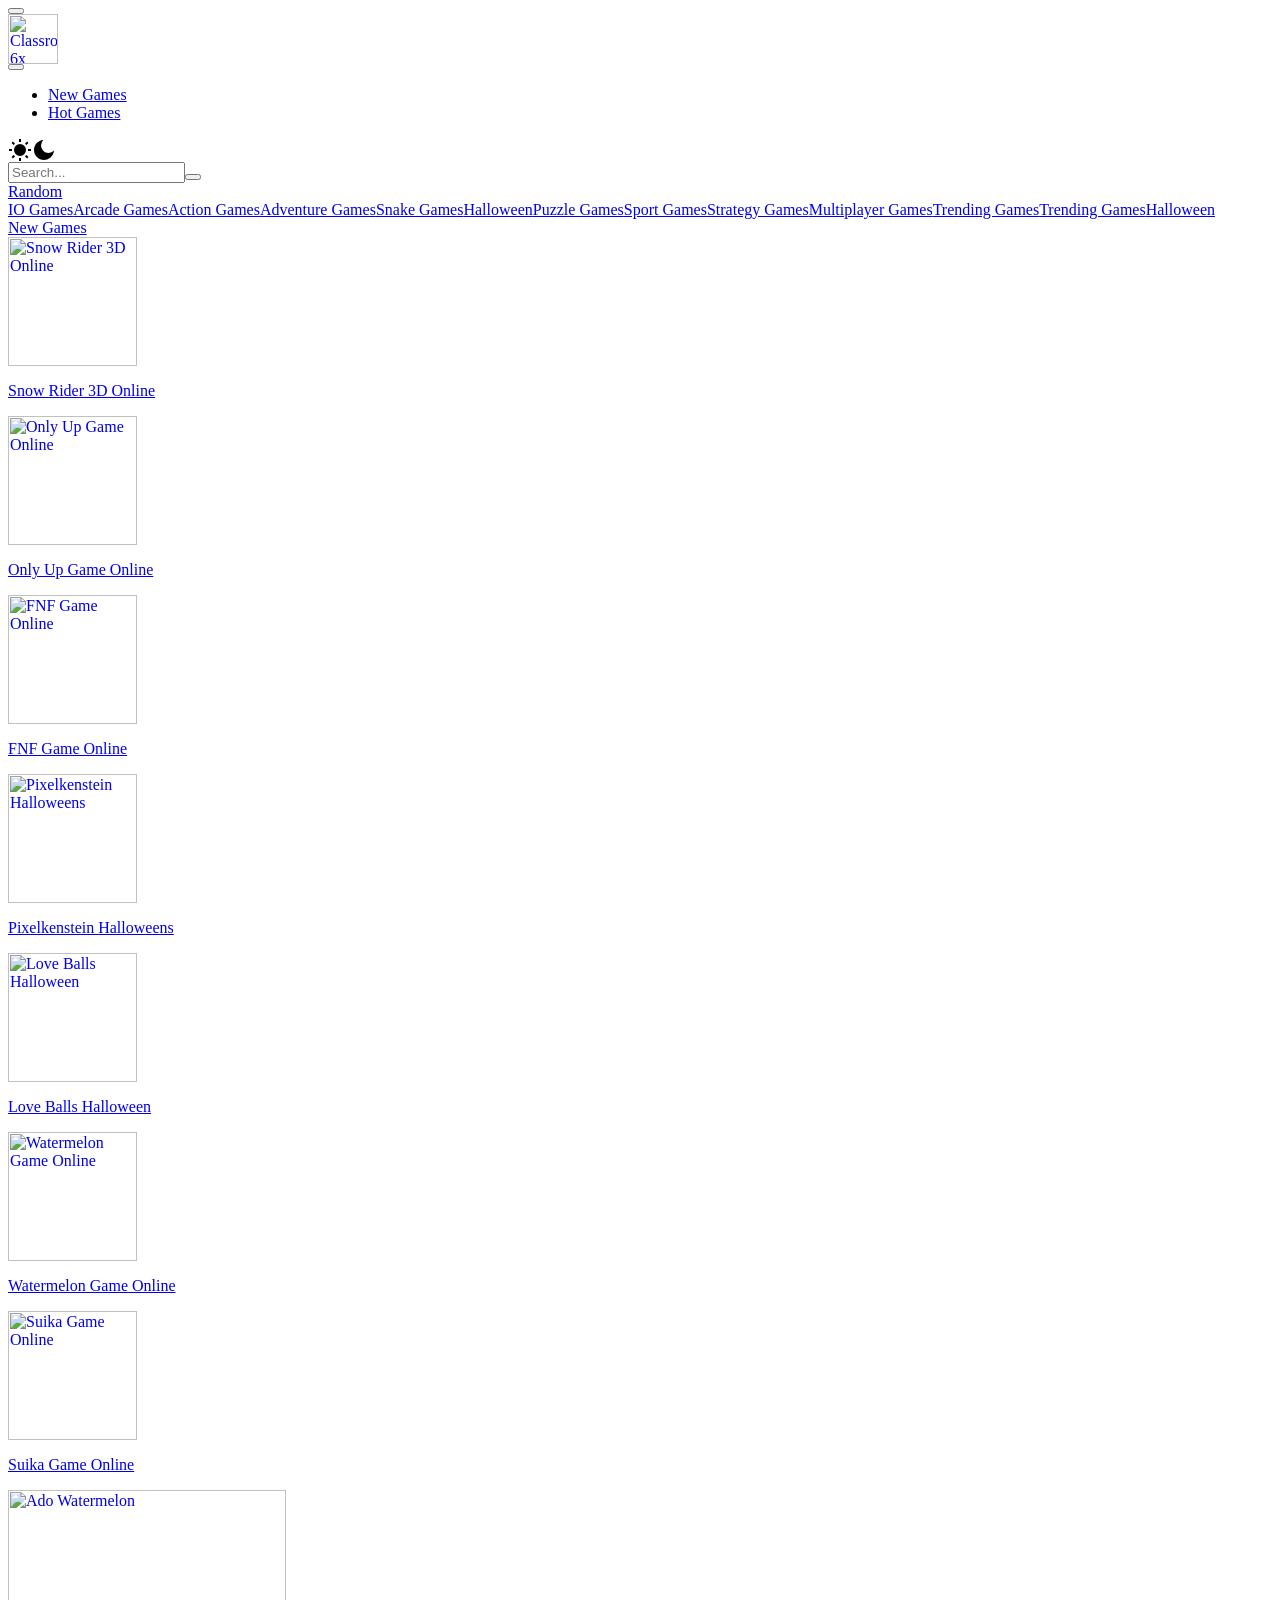
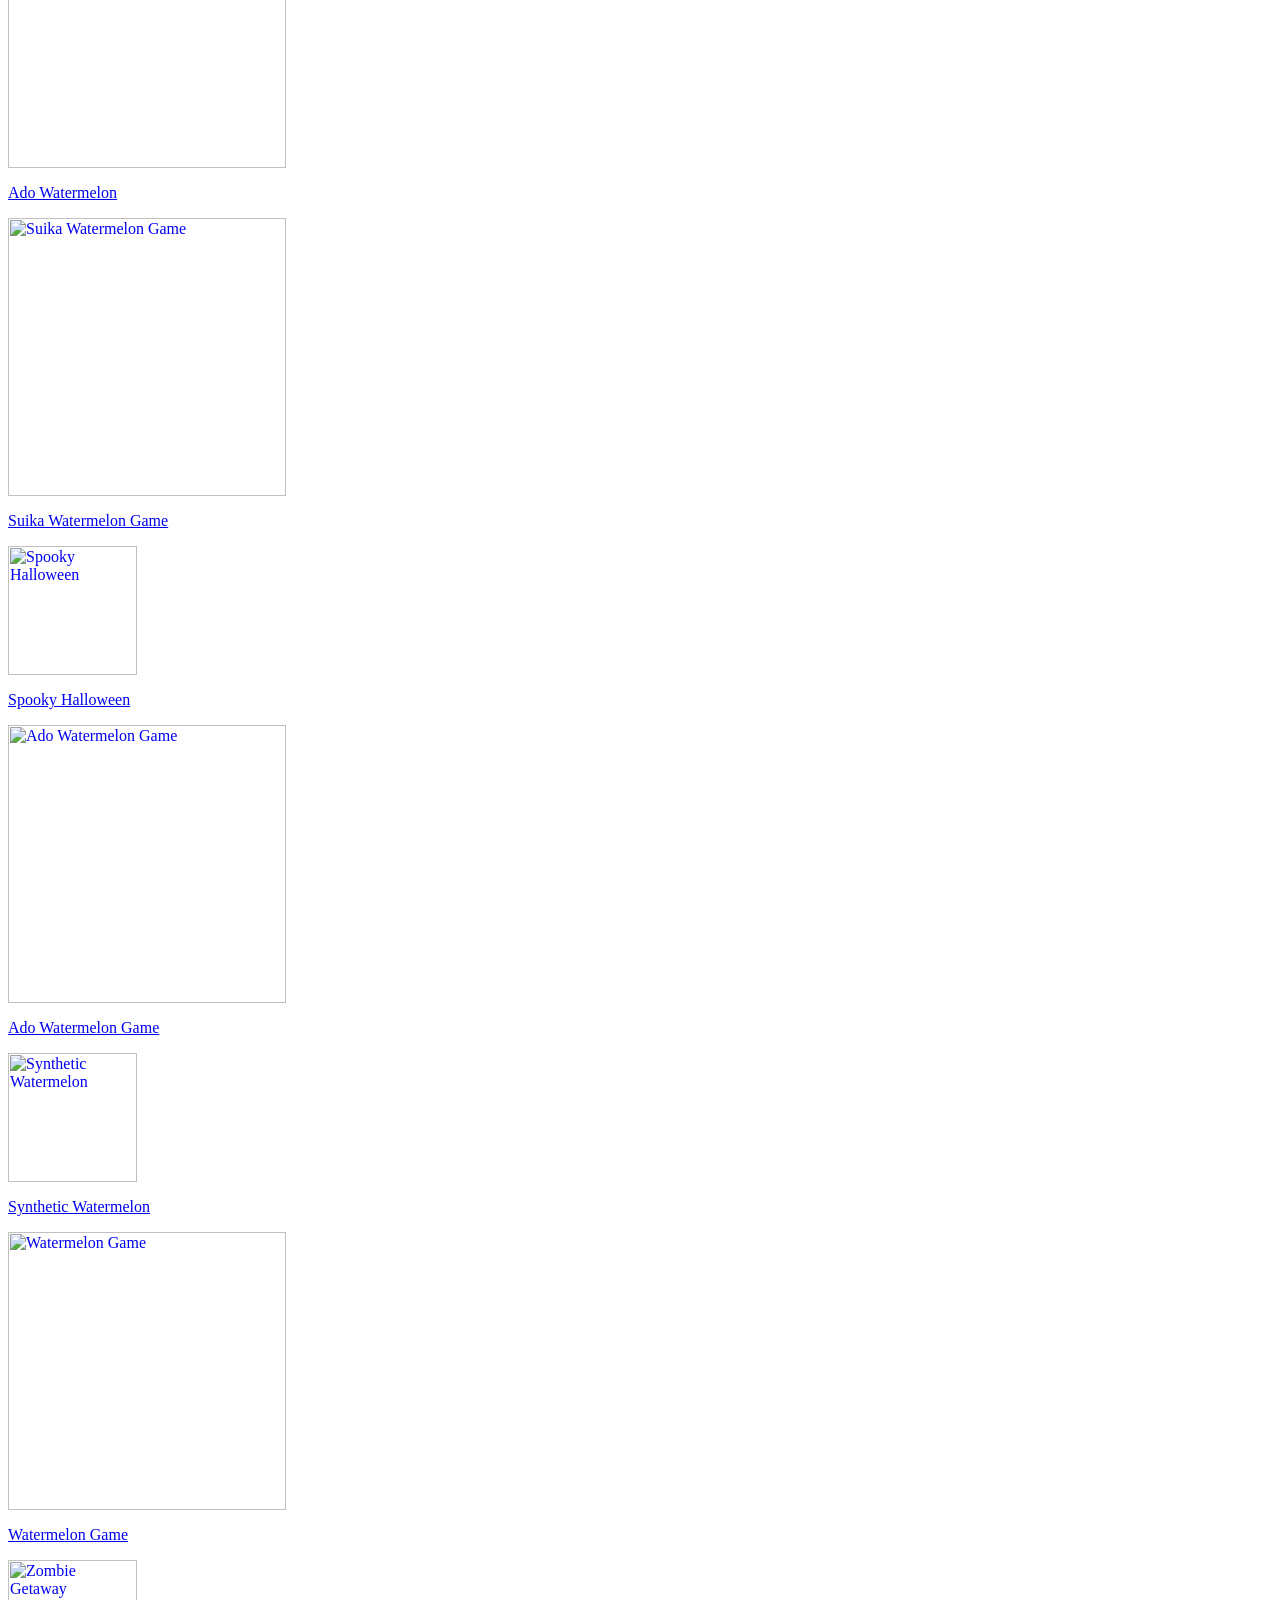
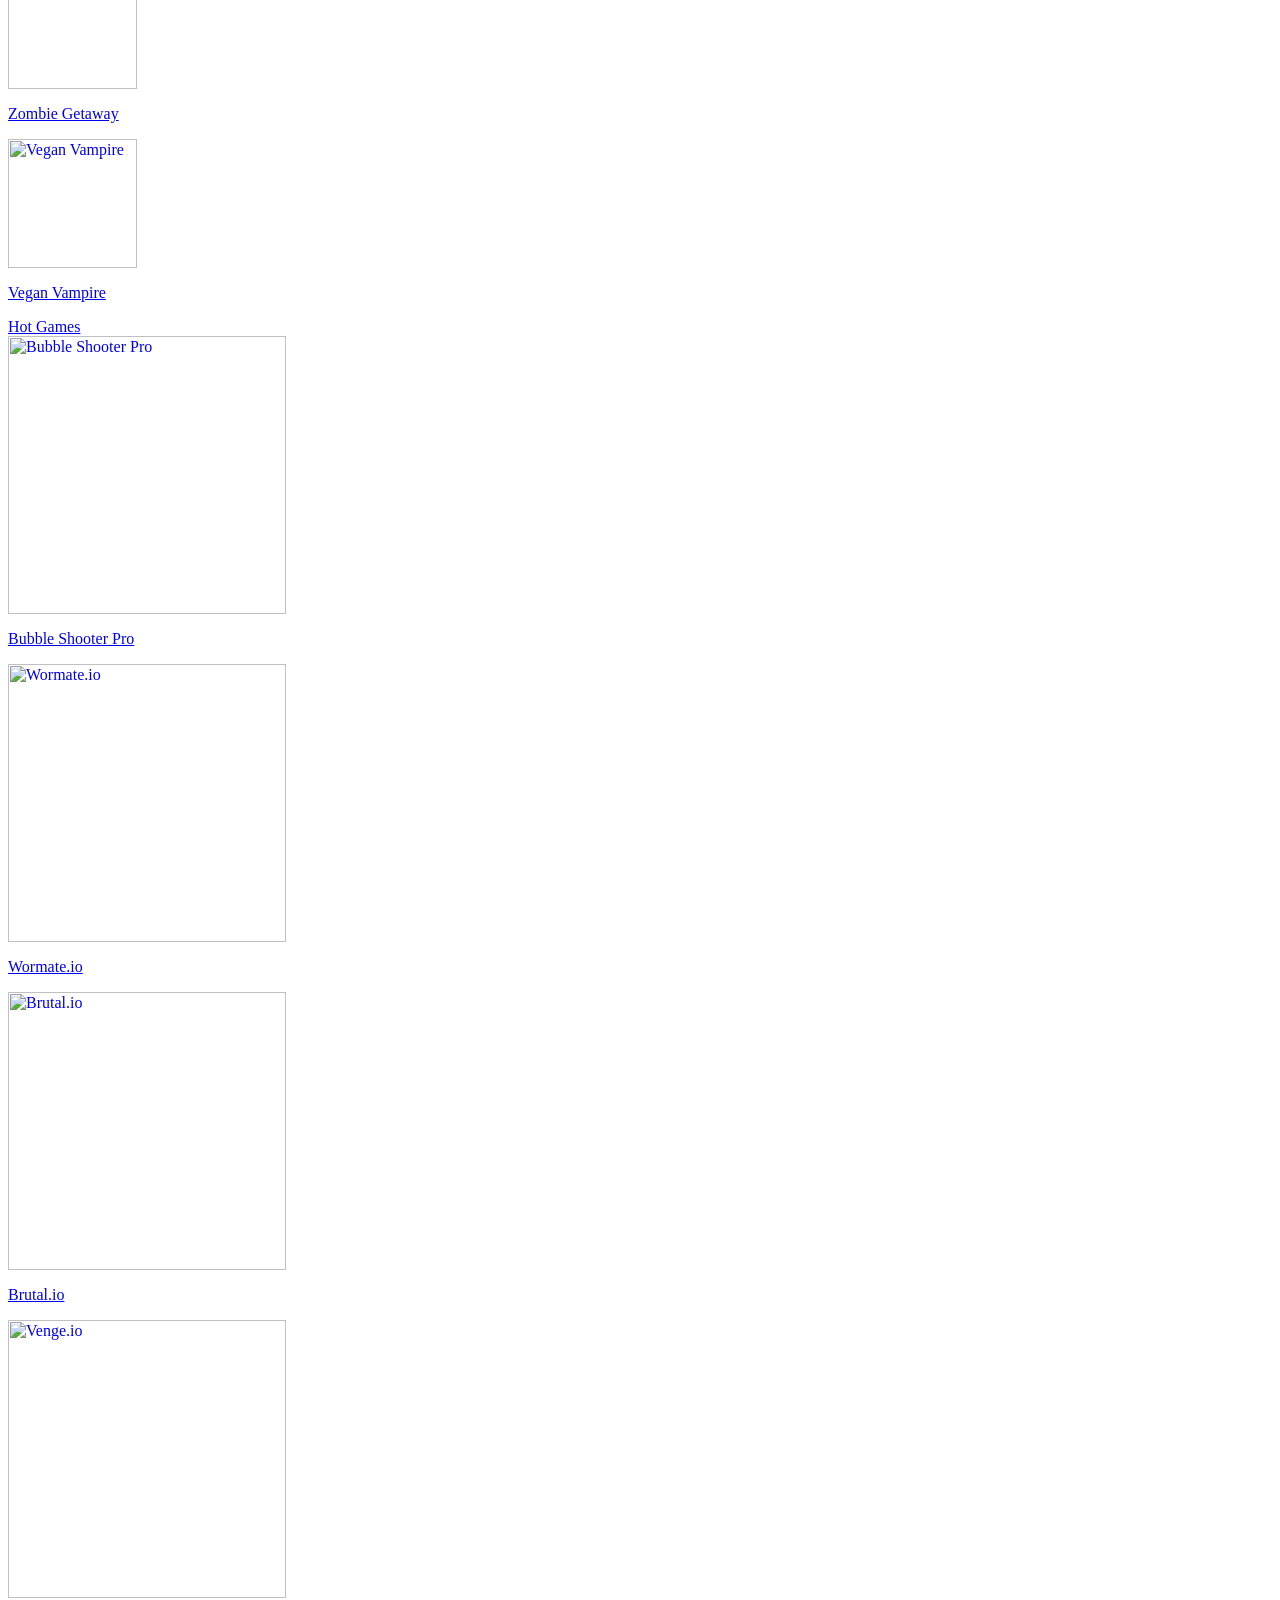
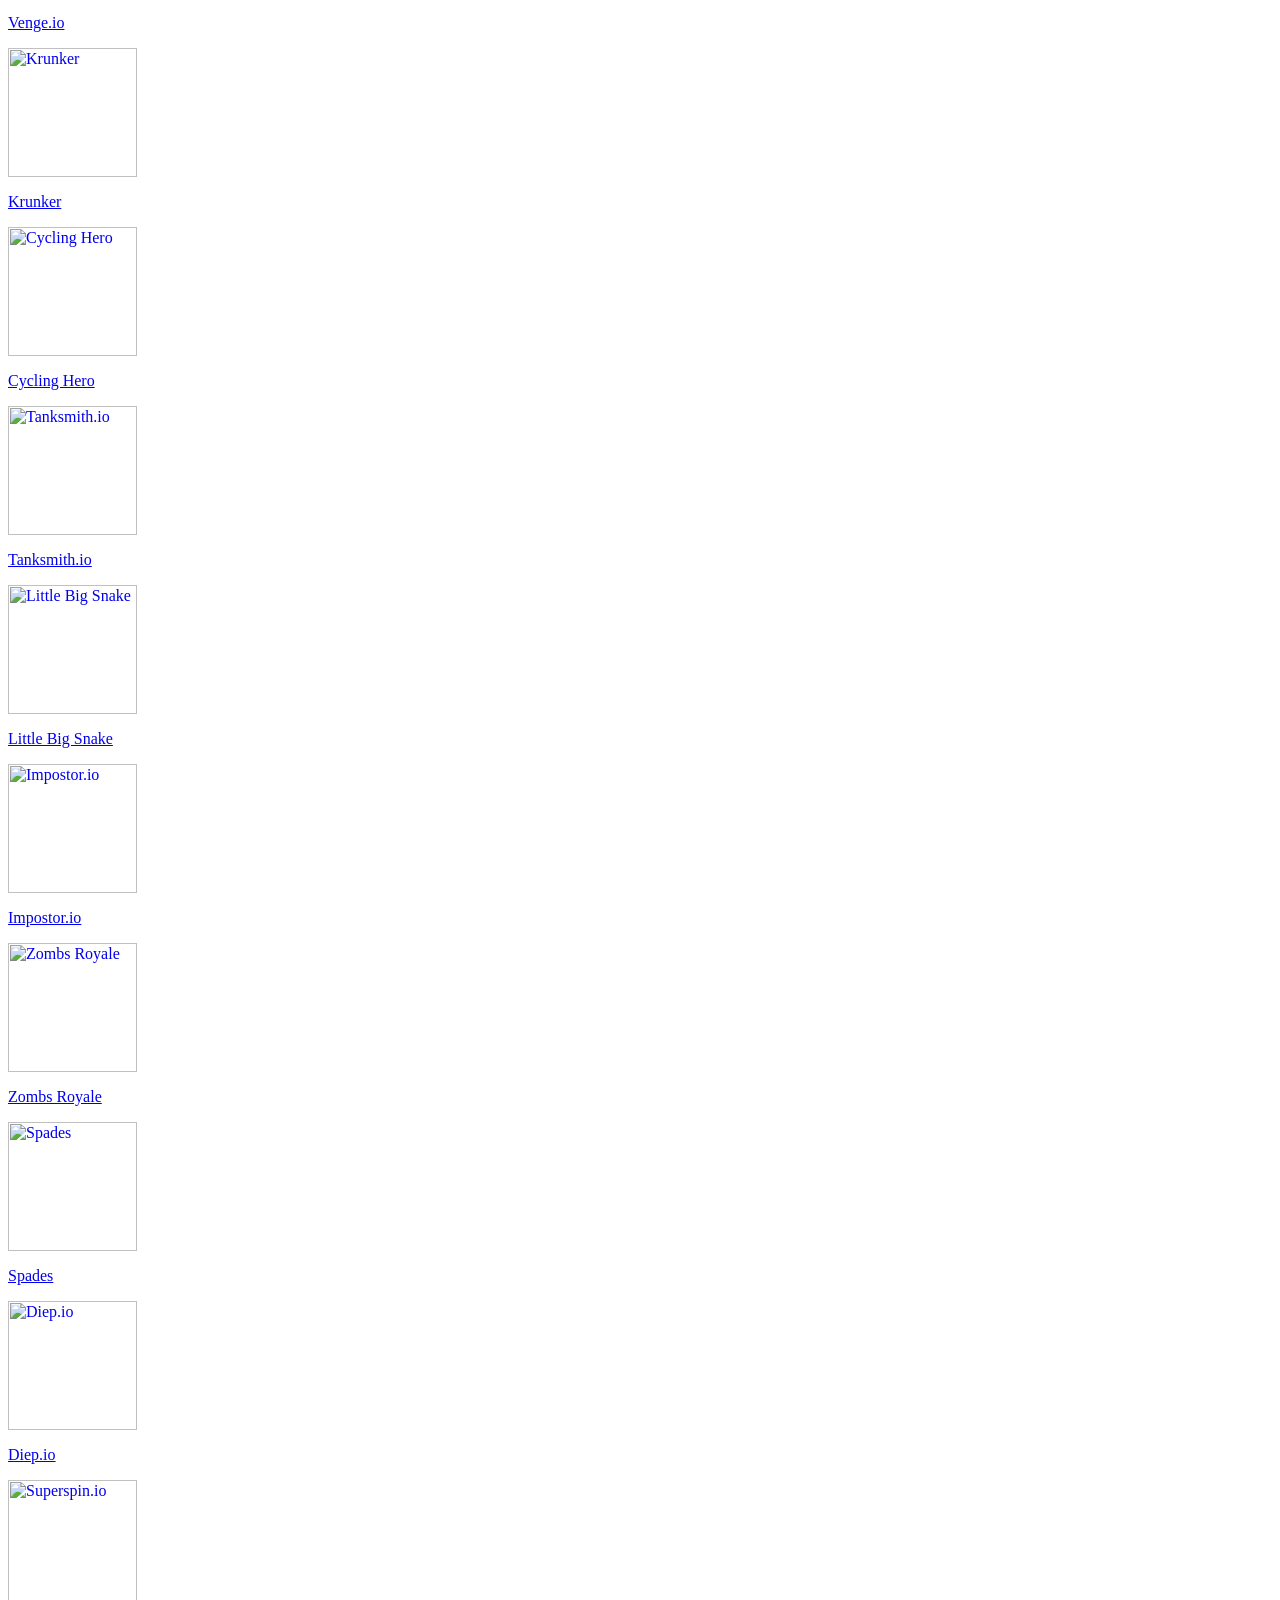
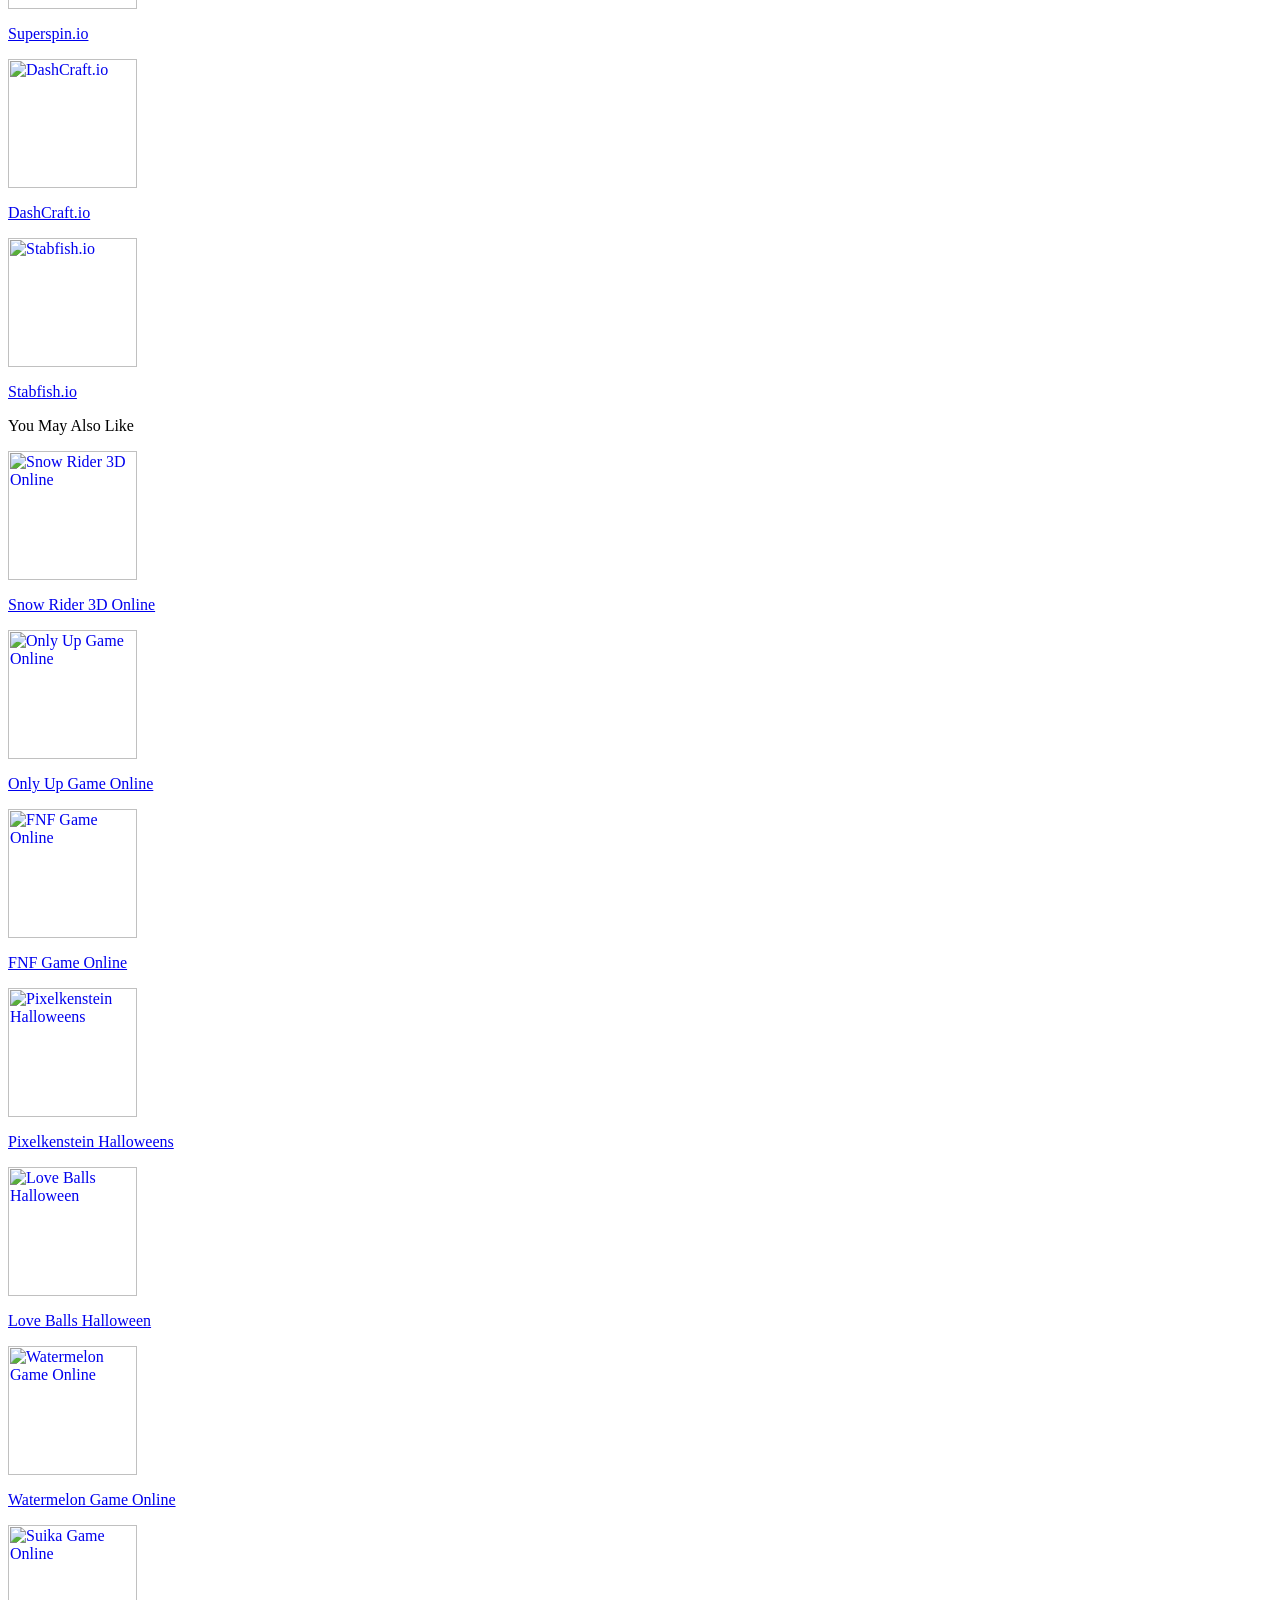
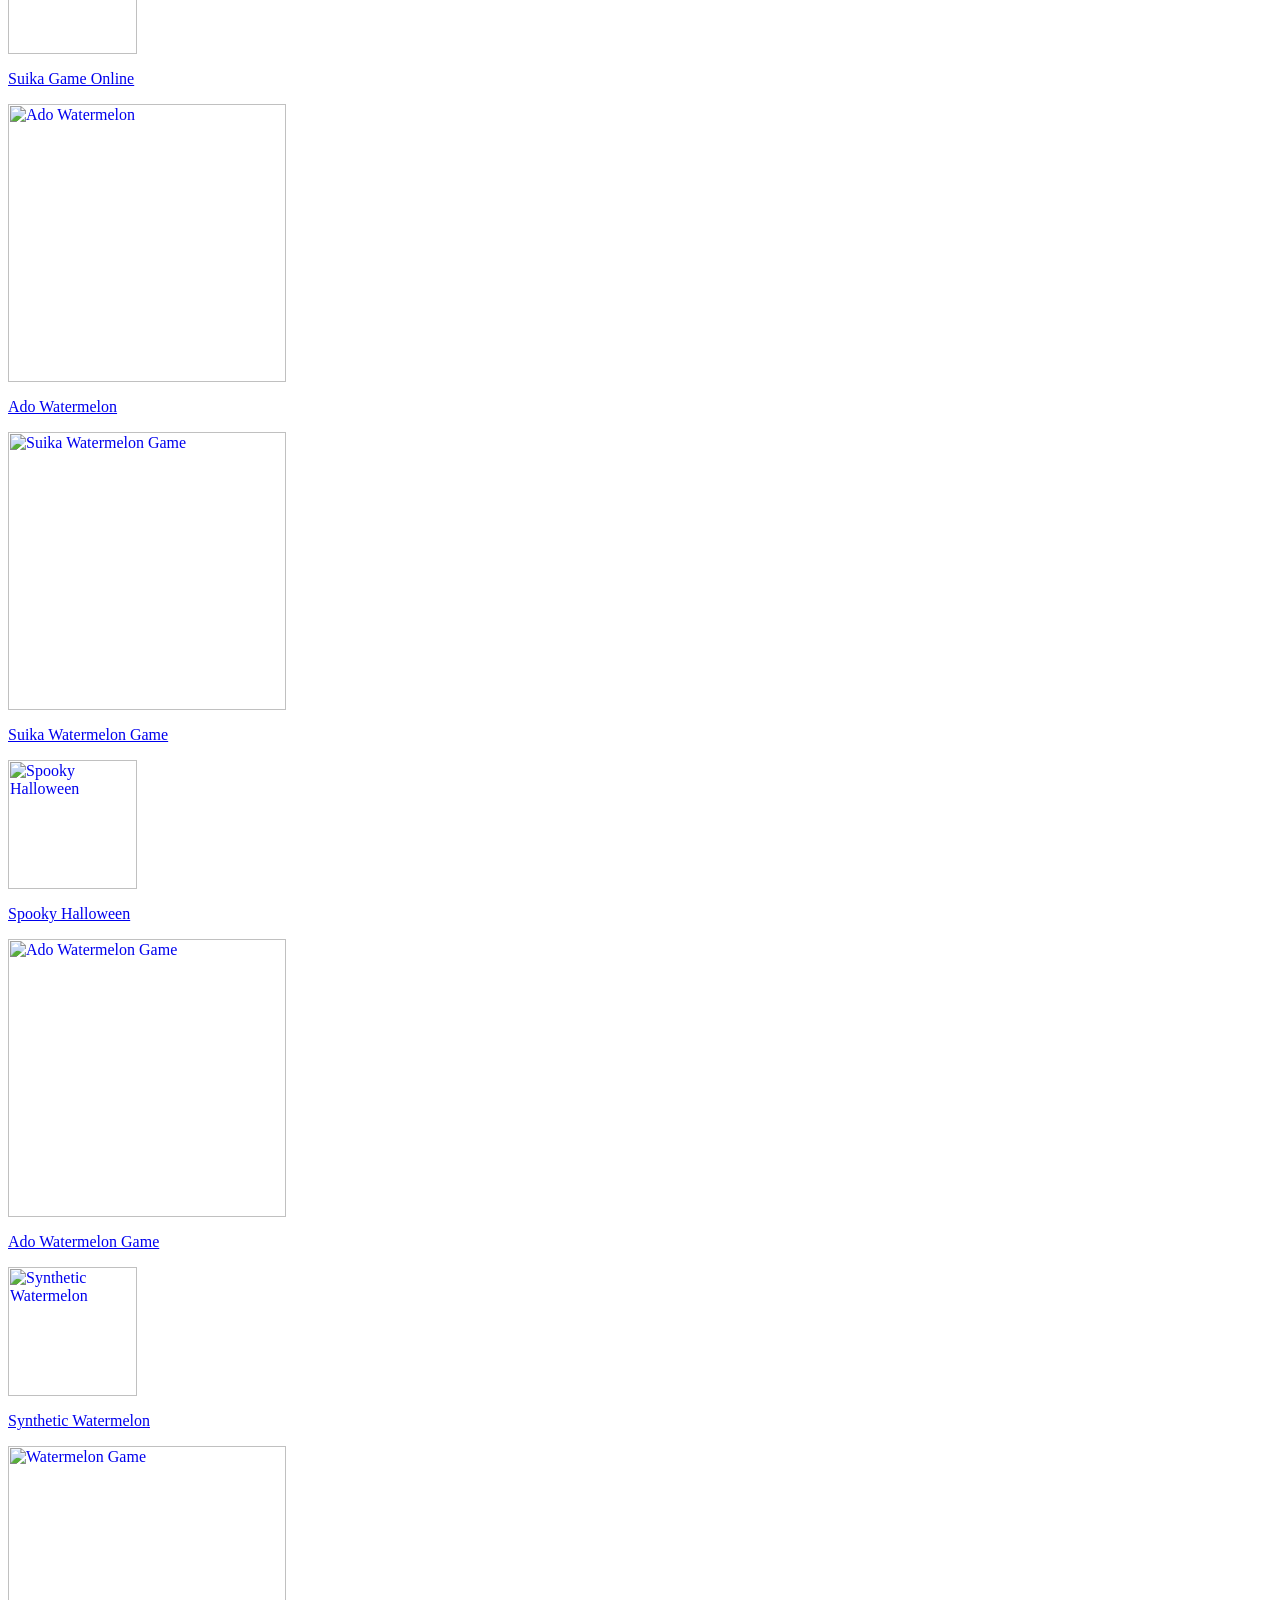
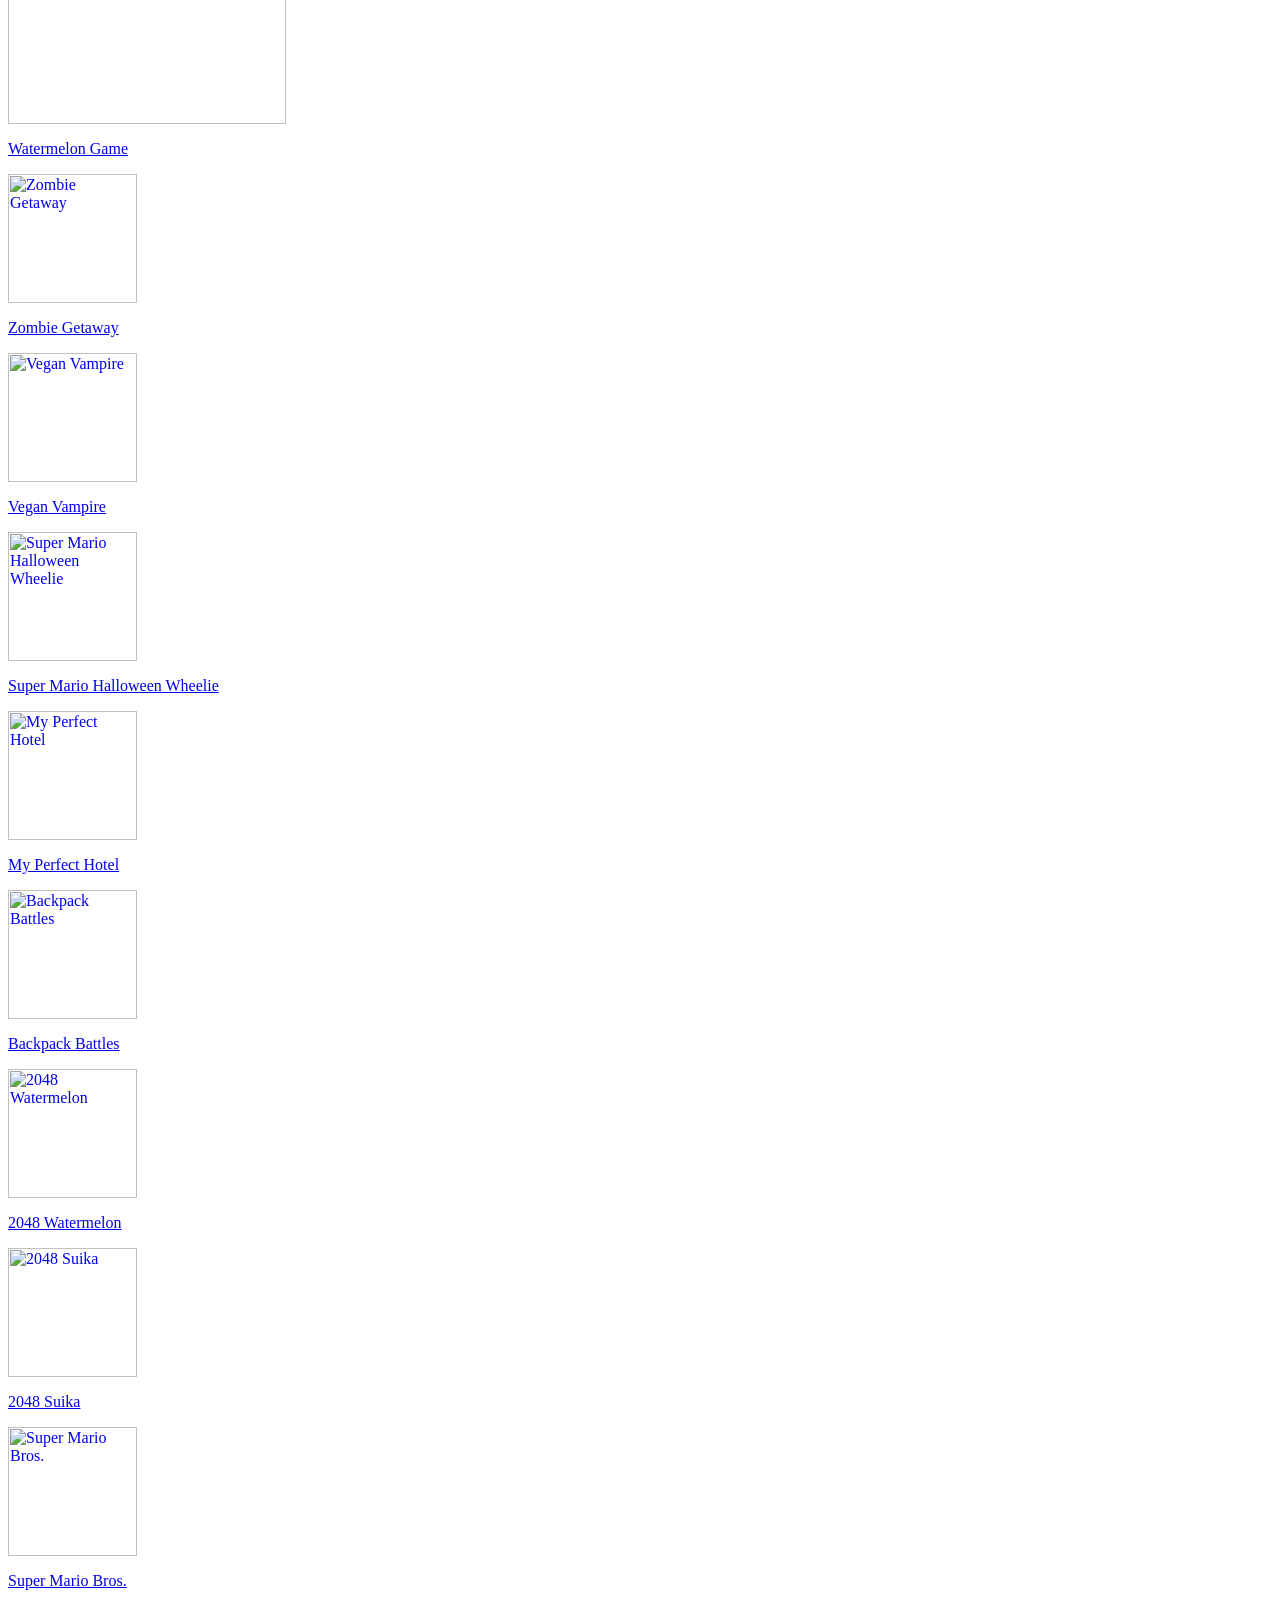
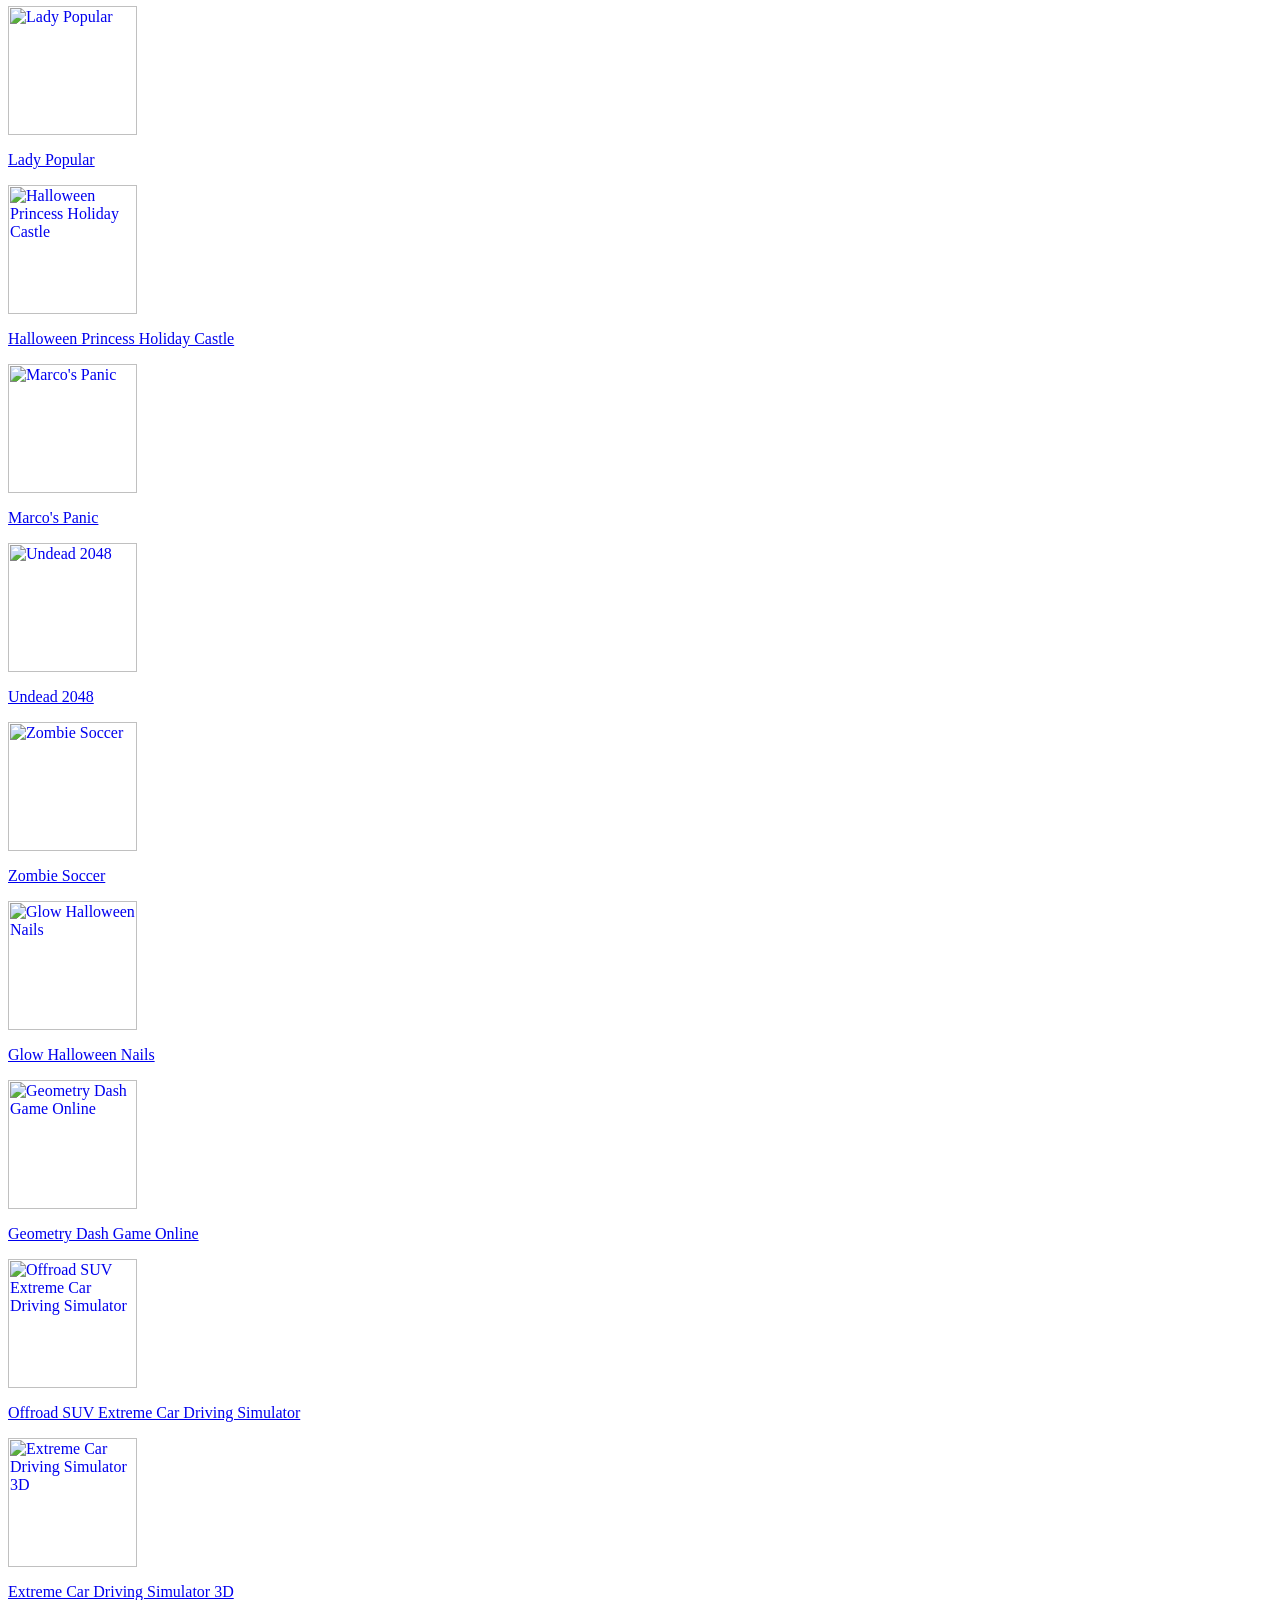
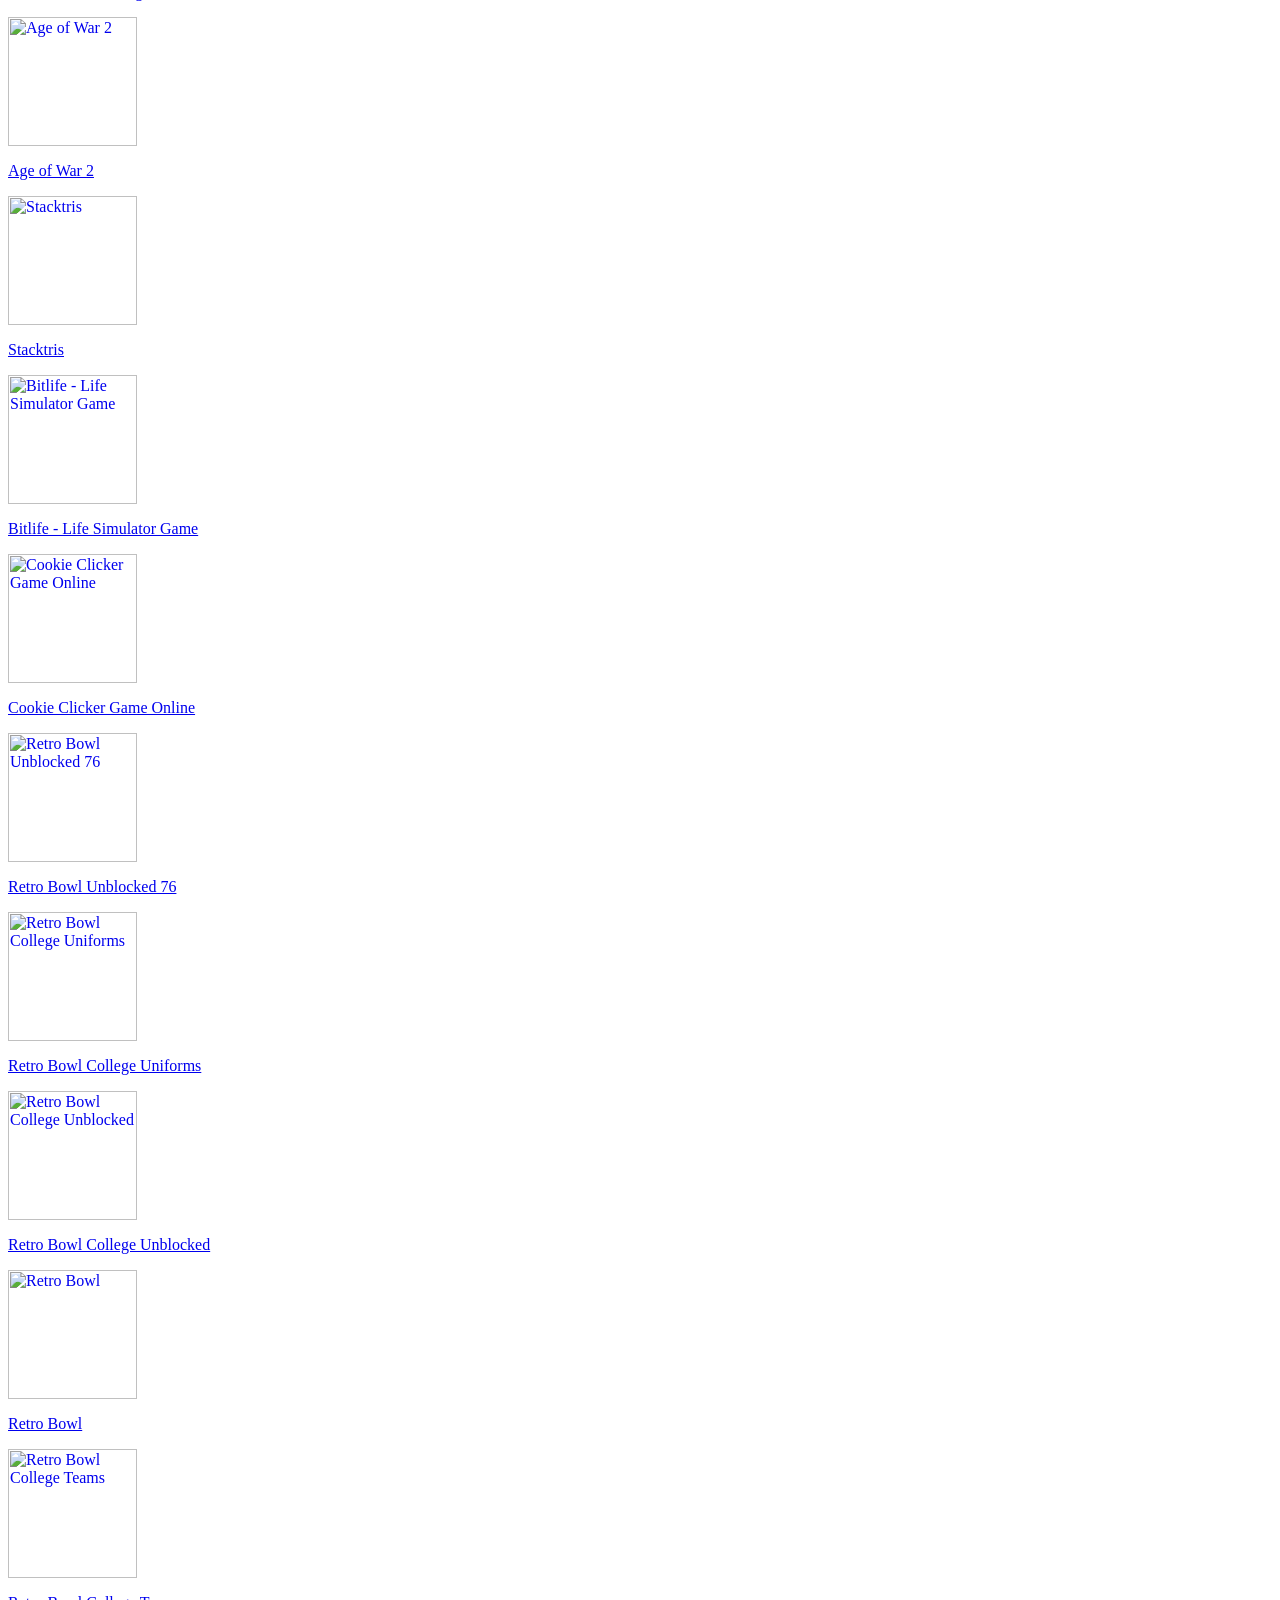
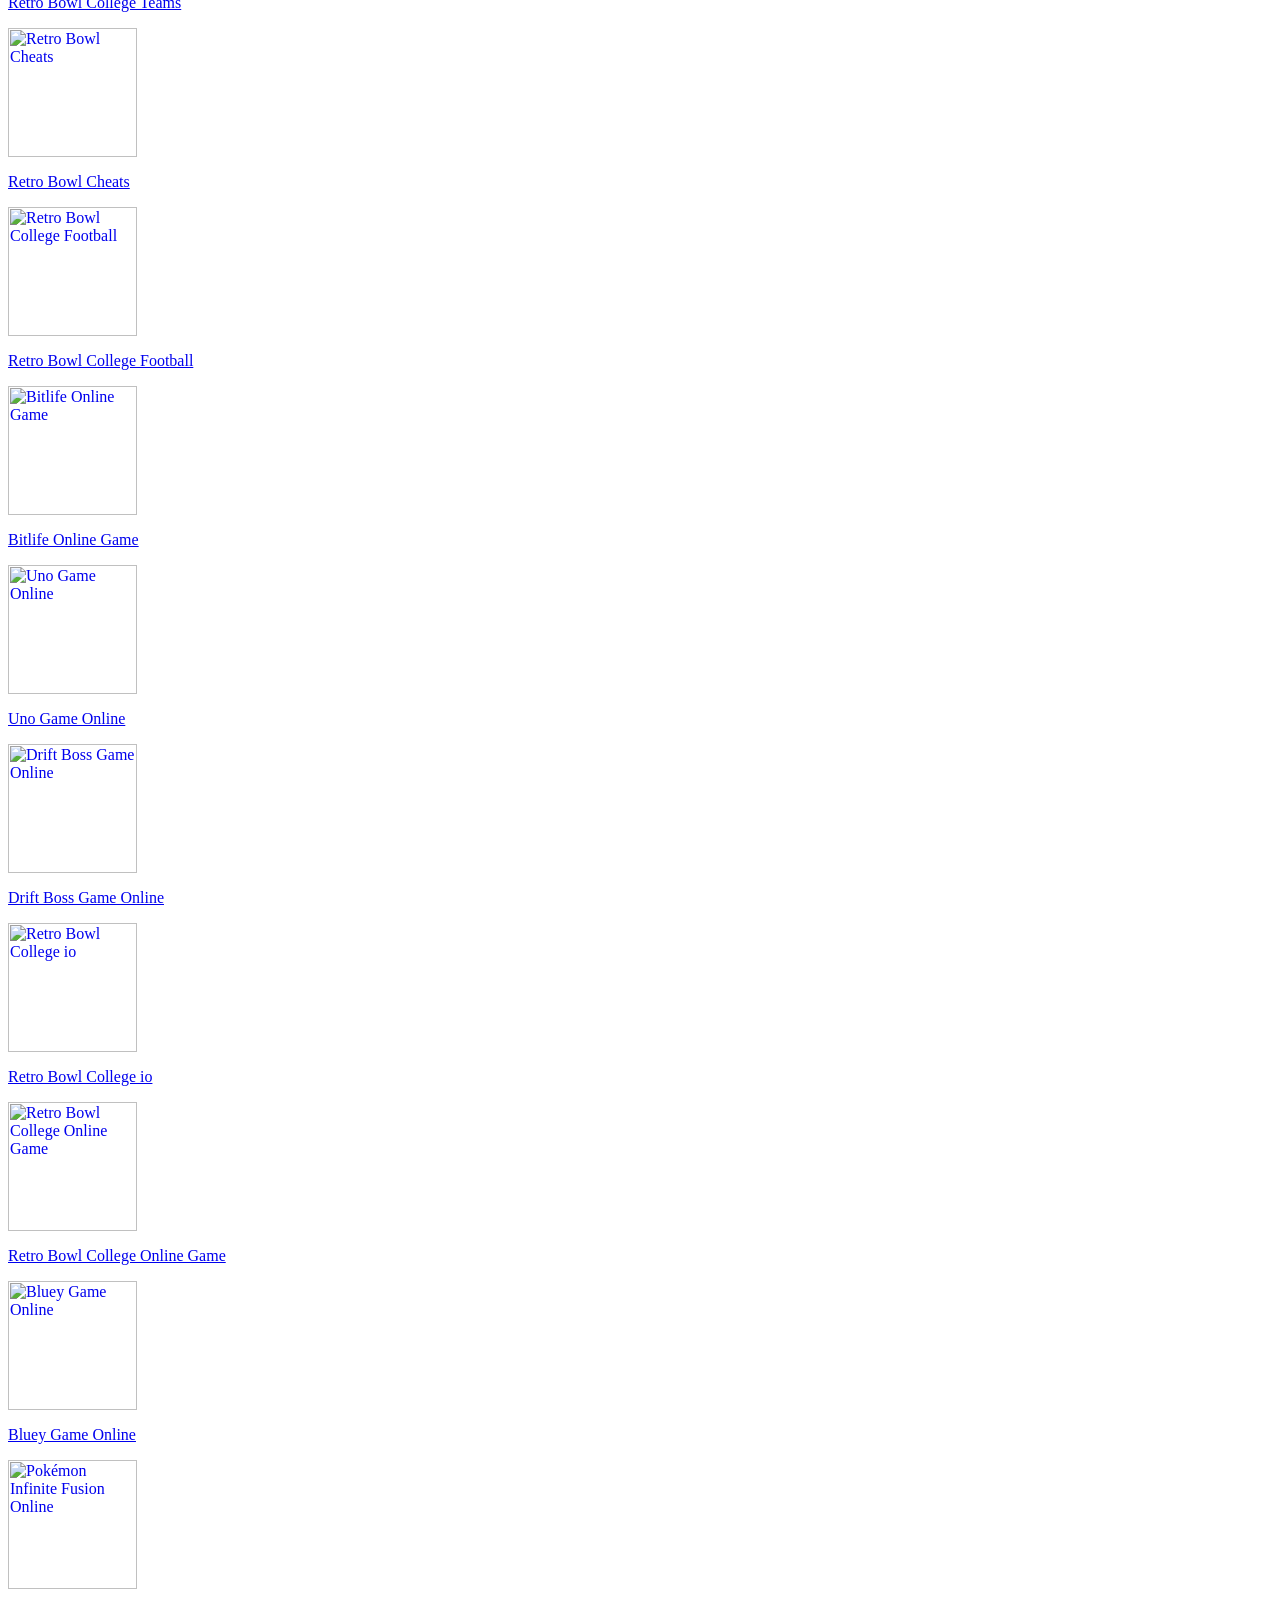
==== index.html @ 07517319 "Create index.html" ====
<html lang="en-US"><head><meta charset="UTF-8"><meta http-equiv="X-UA-Compatible" content="IE=edge"><meta name="viewport" content="width=device-width, initial-scale=1.0, shrink-to-fit=no"><meta name="external" content="true"><meta name="distribution" content="Global"><meta http-equiv="audience" content="General"><link rel="stylesheet" href="/themes/classroom6x.io/rs/css/bootstrap.min.css"><link rel="preconnect" href="https://fonts.googleapis.com"><link rel="preconnect" href="https://fonts.gstatic.com" crossorigin=""><link href="https://fonts.googleapis.com/css2?family=Inter:wght@400;500;600;700&amp;display=swap" rel="stylesheet"><link rel="stylesheet" href="/themes/classroom6x.io/rs/css/main.css"><link rel="stylesheet" href="/themes/classroom6x.io/rs/css/ads.css"><!-- Google Analytics --><!-- Global site tag (gtag.js) - Google Analytics --><script async="" src="https://www.googletagmanager.com/gtag/js?id=G-GLY2EG0PEL"></script><script>window.dataLayer = window.dataLayer || [];
	 function gtag(){dataLayer.push(arguments);}
	 gtag('js', new Date());

	 gtag('config', 'G-GLY2EG0PEL');</script> <script>var domain_url = '';
 let id_game = '';
 let url_game = '';
 let keywords = '';
 let tags_id = '';
 let category_id = '';
 let field_order = '';
 let order_type = '';
 let is_hot = '';
 let is_new = '';
 let slug_home = "";
 let limit = '';
 let oldValue = 'index';</script><!-- Schema Markup Local Bussiness--><script type="application/ld+json">{
 "@context": "https://schema.org",
 "@type": "LocalBusiness",
 "name": "FNAF - FIVE NIGHTS AT FREDDY'S",
 "image": "https://fnafgo.com/fnaf-500x500.png",
 "@id": "",
 "url": "https://fnafgo.com",
 "telephone": "1 202-918-2132",
 "priceRange": "US",
 "address": {
 "@type": "PostalAddress",
 "streetAddress": "12283 Thomas Lane",
 "addressLocality": "Yucaipa",
 "addressRegion": "CA",
 "postalCode": "92399",
 "addressCountry": "US"
 },
 "openingHoursSpecification": {
 "@type": "OpeningHoursSpecification",
 "dayOfWeek": [
 "Monday",
 "Tuesday",
 "Wednesday",
 "Thursday",
 "Friday",
 "Saturday",
 "Sunday"
 ],
 "opens": "00:00",
 "closes": "23:59"
 }
 }</script><!-- Schema Markup Organization--><script type="application/ld+json">{
 "@context": "https://schema.org",
 "@type": "ResearchProject",
 "name": "Fnaf - Five Nights at Freddy's",
 "alternateName": "fnaf",
 "url": "https://fnafgo.com",
 "logo": "https://fnafgo.com/fnaf-500x500.png",
 "sameAs": [
 "https://www.facebook.com/fnafgocom",
 "https://twitter.com/fnafgocom",
 "https://www.youtube.com/channel/UCRZqhDeqQRUUSHymocqKDaQ",
 "https://www.linkedin.com/in/fnafgocom/",
 "https://www.pinterest.com/fnafgocom/",
 "https://soundcloud.com/fnafgo",
 "https://www.tumblr.com/fnafgo",
 "https://github.com/fnafgo",
 "https://fnafgo.com"
 ]
 }</script></head><body class="scroll null" data-new-gr-c-s-check-loaded="14.1135.0" data-gr-ext-installed="" cz-shortcut-listen="true"><div class="content"><!-- header --><!-- <header class="header"> --><header class="header fixed"><div class="container-fluid"><div class="header__content"><!-- btn --><button class="header__btn" type="button" aria-label="header__nav"><svg viewBox="0 0 24 24" fill="none" xmlns="http://www.w3.org/2000/svg"><path fill-rule="evenodd" clip-rule="evenodd" d="M4 5C3.44772 5 3 5.44772 3 6C3 6.55228 3.44772 7 4 7H20C20.5523 7 21 6.55228 21 6C21 5.44772 20.5523 5 20 5H4ZM3 12C3 11.4477 3.44772 11 4 11H20C20.5523 11 21 11.4477 21 12C21 12.5523 20.5523 13 20 13H4C3.44772 13 3 12.5523 3 12ZM3 18C3 17.4477 3.44772 17 4 17H20C20.5523 17 21 17.4477 21 18C21 18.5523 20.5523 19 20 19H4C3.44772 19 3 18.5523 3 18Z"></path></svg></button><!-- logo --><div class="header__logo--wrap"><a href="/" class="header__logo" title="Classroom 6x"><img src="/upload/cache/upload/imgs/options/classroom6x.io-logo-hx50.png" width="" height="50" title="Classroom 6x" alt="Classroom 6x"></a><!-- tagline --><!-- <span class="header__tagline">Have <br>Funy</span> --></div><!-- btn --><button class="header__btn header__btn2" type="button" aria-label="header__nav"><svg viewBox="0 0 1024 1024" xmlns="http://www.w3.org/2000/svg"><path d="m795.904 750.72 124.992 124.928a32 32 0 0 1-45.248 45.248L750.656 795.904a416 416 0 1 1 45.248-45.248zM480 832a352 352 0 1 0 0-704 352 352 0 0 0 0 704z"></path></svg></button><!-- navigation --><!-- <div class="nav-right header__nav" id="header__nav"> --><div class="nav-right"><ul class="header__nav"><li><a href="/new-games" title="New Games">New Games</a></li><li><a href="/hot-games" title="Hot Games">Hot Games</a></li>
</ul><div class="dark_mode"><div class="dark_item"><span class="light-on"><svg class="icon-color" xmlns="http://www.w3.org/2000/svg" viewBox="0 0 24 24" width="24" height="24"><path fill="none" d="M0 0h24v24H0z"></path><path d="M12 18a6 6 0 1 1 0-12 6 6 0 0 1 0 12zM11 1h2v3h-2V1zm0 19h2v3h-2v-3zM3.515 4.929l1.414-1.414L7.05 5.636 5.636 7.05 3.515 4.93zM16.95 18.364l1.414-1.414 2.121 2.121-1.414 1.414-2.121-2.121zm2.121-14.85l1.414 1.415-2.121 2.121-1.414-1.414 2.121-2.121zM5.636 16.95l1.414 1.414-2.121 2.121-1.414-1.414 2.121-2.121zM23 11v2h-3v-2h3zM4 11v2H1v-2h3z"></path></svg></span><span class="light-off"><svg class="icon-color" xmlns="http://www.w3.org/2000/svg" viewBox="0 0 24 24" width="24" height="24"><path fill="none" d="M0 0h24v24H0z"></path><path d="M11.38 2.019a7.5 7.5 0 1 0 10.6 10.6C21.662 17.854 17.316 22 12.001 22 6.477 22 2 17.523 2 12c0-5.315 4.146-9.661 9.38-9.981z"></path></svg></span></div></div><div class="filter__search"><input class="search-term myInput" type="text" value="" placeholder="Search..." autocomplete="off"><button class="search-btn" type="submit" aria-label="Search"><svg xmlns="http://www.w3.org/2000/svg" viewBox="0 0 24 24"><path d="M21.71,20.29,18,16.61A9,9,0,1,0,16.61,18l3.68,3.68a1,1,0,0,0,1.42,0A1,1,0,0,0,21.71,20.29ZM11,18a7,7,0,1,1,7-7A7,7,0,0,1,11,18Z"></path></svg></button></div></div><!-- end navigation --></div></div></header><script>// Đặt giá trị của mục lưu trữ cục bộ được chỉ định: = hàm setLocalStorage(viết bên js)
	// key và value sẽ nhận giá trị được truyền vào ở bên js khi click nút nó chạy hàm: setLocalStorage("theme_mode", "lightmode");
	function setLocalStorage(key, value) {
		localStorage.setItem(key, value);
	}

	function getLocalStorage(key) {
		return localStorage.getItem(key);

	}
	// function removeLocalStorage(key) {
	// localStorage.removeItem(key);
	// }

	// kiểm tra giá trị đã lưu của theme: xử lý trước khi load lại trang so sánh với lần dùng cuối cùng
	// đặt biến theme_mode= hàm lấy getLocalStorage theo key(bên js key: theme_mode)
	// Mỗi khi load trang truy vấn thẻ <body> gọi ra attr là class của <body> và thêm class = biến: let theme_mode(==value == lightmode / darkmode == tên class(bên js đặt rồi))
	// kiểm tra tồn tại value đó và nó đang là gì
	// nếu bằng bằng(đang) là lightmode thì cho nút light-on ẩn đi + hiện nút light-off hiện lên
	// cuối cùng cho gọi hàm ra cho chạy hàm 
	function checkValueOfThemeMode() {
		let theme_mode = getLocalStorage('theme_mode'); // trả về là value == lightmode / darkmode == tên class(bên js đặt rồi)
		document.querySelector('body').classList.add(theme_mode);
		if (theme_mode && theme_mode == "lightmode") {
			document.querySelector('.light-on').setAttribute("style", "display: none");
			document.querySelector('.light-off').setAttribute("style", "display:flex!important");
		}
	}
	checkValueOfThemeMode();</script><!-- blog --><section class="section section--first"><div class="container-fluid"><!-- =============================== is_home ================================ --><div class="category-list mb-4"><a class="category-item" href="/random" title="random">Random</a><div class="mx-4"></div><a class="category-item" href="/games/io-games" title="IO Games">IO Games</a><a class="category-item" href="/games/arcade-games" title="Arcade Games">Arcade Games</a><a class="category-item" href="/games/action-games" title="Action Games">Action Games</a><a class="category-item" href="/games/adventure-games" title="Adventure Games">Adventure Games</a><a class="category-item" href="/games/snake-games" title="Snake Games">Snake Games</a><a class="category-item" href="/games/halloween" title="Halloween">Halloween</a><a class="category-item" href="/games/puzzle-games" title="Puzzle Games">Puzzle Games</a><a class="category-item" href="/games/sport-games" title="Sport Games">Sport Games</a><a class="category-item" href="/games/strategy-games" title="Strategy Games">Strategy Games</a><a class="category-item" href="/games/multiplayer-games" title="Multiplayer Games">Multiplayer Games</a><a class="category-item" href="/games/trending-games" title="Trending Games">Trending Games</a><a class="category-item" href="/games/trending-games-0" title="Trending Games">Trending Games</a><a class="category-item" href="/games/halloween-0" title="Halloween">Halloween</a></div><div class="row mb-32"><a class="mb-3 fs-4 link-title" href="/new-games" title="new-games">New Games</a><div><div class="card-masonry"><a class="item" href="/snow-rider-3d-online" title="Snow Rider 3D Online"><img class="w-100 h-auto" src="/upload/cache/upload/imgs/snow-rider-3d-m129x129.jpg" width="129" height="129" alt="Snow Rider 3D Online" title="Snow Rider 3D Online"><div class="item-title"><p>Snow Rider 3D Online</p></div></a><a class="item" href="/only-up-game-online" title="Only Up Game Online"><img class="w-100 h-auto" src="/upload/cache/upload/imgs/only-up1-m129x129.png" width="129" height="129" alt="Only Up Game Online" title="Only Up Game Online"><div class="item-title"><p>Only Up Game Online</p></div></a><a class="item" href="/fnf-game-online" title="FNF Game Online"><img class="w-100 h-auto" src="/upload/cache/upload/imgs/fnf-go-m129x129.png" width="129" height="129" alt="FNF Game Online" title="FNF Game Online"><div class="item-title"><p>FNF Game Online</p></div></a><a class="item" href="/pixelkenstein-halloweens" title="Pixelkenstein Halloweens"><img class="w-100 h-auto" src="/upload/cache/upload/imgs/game/screenshot_48-m129x129.jpg" width="129" height="129" alt="Pixelkenstein Halloweens" title="Pixelkenstein Halloweens"><div class="item-title"><p>Pixelkenstein Halloweens</p></div></a><a class="item" href="/love-balls-halloween" title="Love Balls Halloween"><img class="w-100 h-auto" src="/upload/cache/upload/imgs/game/screenshot_47-m129x129.jpg" width="129" height="129" alt="Love Balls Halloween" title="Love Balls Halloween"><div class="item-title"><p>Love Balls Halloween</p></div></a><a class="item" href="/watermelon-game-online" title="Watermelon Game Online"><img class="w-100 h-auto" src="/upload/cache/upload/imgs/watermelon-game-logo-m129x129.png" width="129" height="129" alt="Watermelon Game Online" title="Watermelon Game Online"><div class="item-title"><p>Watermelon Game Online</p></div></a><a class="item" href="/suika-game-online" title="Suika Game Online"><img class="w-100 h-auto" src="/upload/cache/upload/imgs/suika-game-logo-m129x129.png" width="129" height="129" alt="Suika Game Online" title="Suika Game Online"><div class="item-title"><p>Suika Game Online</p></div></a><a class="item large" href="/ado-watermelon" title="Ado Watermelon"><img class="w-100 h-auto" src="/upload/cache/upload/imgs/game/screenshot_191-m278x278.jpg" width="278" height="278" alt="Ado Watermelon" title="Ado Watermelon"><div class="item-title"><p>Ado Watermelon</p></div></a><a class="item large" href="/suika-watermelon-game" title="Suika Watermelon Game"><img class="w-100 h-auto" src="/upload/cache/upload/imgs/game/screenshot_7-m278x278.jpg" width="278" height="278" alt="Suika Watermelon Game" title="Suika Watermelon Game"><div class="item-title"><p>Suika Watermelon Game</p></div></a><a class="item" href="/spooky-halloween" title="Spooky Halloween"><img class="w-100 h-auto" src="/upload/cache/upload/imgs/game/screenshot_43-m129x129.jpg" width="129" height="129" alt="Spooky Halloween" title="Spooky Halloween"><div class="item-title"><p>Spooky Halloween</p></div></a><a class="item large" href="/ado-watermelon-game" title="Ado Watermelon Game"><img class="w-100 h-auto" src="/upload/cache/upload/imgs/game/screenshot_14-m278x278.jpg" width="278" height="278" alt="Ado Watermelon Game" title="Ado Watermelon Game"><div class="item-title"><p>Ado Watermelon Game</p></div></a><a class="item" href="/synthetic-watermelon" title="Synthetic Watermelon"><img class="w-100 h-auto" src="/upload/cache/upload/imgs/game/screenshot_410-m129x129.jpg" width="129" height="129" alt="Synthetic Watermelon" title="Synthetic Watermelon"><div class="item-title"><p>Synthetic Watermelon</p></div></a><a class="item large" href="/watermelon-game" title="Watermelon Game"><img class="w-100 h-auto" src="/upload/cache/upload/imgs/game/screenshot_80-m278x278.jpg" width="278" height="278" alt="Watermelon Game" title="Watermelon Game"><div class="item-title"><p>Watermelon Game</p></div></a><a class="item" href="/zombie-getaway" title="Zombie Getaway"><img class="w-100 h-auto" src="/upload/cache/upload/imgs/game/screenshot_42-m129x129.jpg" width="129" height="129" alt="Zombie Getaway" title="Zombie Getaway"><div class="item-title"><p>Zombie Getaway</p></div></a><a class="item" href="/vegan-vampire" title="Vegan Vampire"><img class="w-100 h-auto" src="/upload/cache/upload/imgs/game/screenshot_41-m129x129.jpg" width="129" height="129" alt="Vegan Vampire" title="Vegan Vampire"><div class="item-title"><p>Vegan Vampire</p></div></a></div></div></div><div class="row mb-32"><a class="mb-3 fs-4 link-title" href="/hot-games" title="new-games">Hot Games</a><div><div class="card-masonry"><a class="item large" href="/bubble-shooter-pro" title="Bubble Shooter Pro"><img class="w-100 h-auto" src="/upload/cache/upload/imgs/bubble-shooter-pro-m278x278.png" width="278" height="278" alt="Bubble Shooter Pro" title="Bubble Shooter Pro"><div class="item-title"><p>Bubble Shooter Pro</p></div></a><a class="item large" href="/wormateio" title="Wormate.io"><img class="w-100 h-auto" src="/upload/cache/upload/imgs/wormate.io-m278x278.png" width="278" height="278" alt="Wormate.io" title="Wormate.io"><div class="item-title"><p>Wormate.io</p></div></a><a class="item large" href="/brutalio" title="Brutal.io"><img class="w-100 h-auto" src="/upload/cache/upload/imgs/game/brutalio-cover-m278x278.png" width="278" height="278" alt="Brutal.io" title="Brutal.io"><div class="item-title"><p>Brutal.io</p></div></a><a class="item large" href="/vengeio" title="Venge.io"><img class="w-100 h-auto" src="/upload/cache/upload/imgs/game/vengeio-cover-m278x278.png" width="278" height="278" alt="Venge.io" title="Venge.io"><div class="item-title"><p>Venge.io</p></div></a><a class="item" href="/krunker" title="Krunker"><img class="w-100 h-auto" src="/upload/cache/upload/imgs/krunker-m129x129.png" width="129" height="129" alt="Krunker" title="Krunker"><div class="item-title"><p>Krunker</p></div></a><a class="item" href="/cycling-hero" title="Cycling Hero"><img class="w-100 h-auto" src="/upload/cache/upload/imgs/game/cycling-hero-cover-m129x129.png" width="129" height="129" alt="Cycling Hero" title="Cycling Hero"><div class="item-title"><p>Cycling Hero</p></div></a><a class="item" href="/tanksmithio" title="Tanksmith.io"><img class="w-100 h-auto" src="/upload/cache/upload/imgs/tanksmith.io-m129x129.png" width="129" height="129" alt="Tanksmith.io" title="Tanksmith.io"><div class="item-title"><p>Tanksmith.io</p></div></a><a class="item" href="/little-big-snake" title="Little Big Snake"><img class="w-100 h-auto" src="/upload/cache/upload/imgs/game/little-big-snake-io-cover-m129x129.png" width="129" height="129" alt="Little Big Snake" title="Little Big Snake"><div class="item-title"><p>Little Big Snake</p></div></a><a class="item" href="/impostorio" title="Impostor.io"><img class="w-100 h-auto" src="/upload/cache/upload/imgs/game/impostorio-cover-m129x129.png" width="129" height="129" alt="Impostor.io" title="Impostor.io"><div class="item-title"><p>Impostor.io</p></div></a><a class="item" href="/zombs-royale" title="Zombs Royale"><img class="w-100 h-auto" src="/upload/cache/upload/imgs/game/zombs-royale-zombsroyaleio-cover-m129x129.png" width="129" height="129" alt="Zombs Royale" title="Zombs Royale"><div class="item-title"><p>Zombs Royale</p></div></a><a class="item" href="/spades" title="Spades"><img class="w-100 h-auto" src="/upload/cache/upload/imgs/game/spades-cover-m129x129.png" width="129" height="129" alt="Spades" title="Spades"><div class="item-title"><p>Spades</p></div></a><a class="item" href="/diepio" title="Diep.io"><img class="w-100 h-auto" src="/upload/cache/upload/imgs/diep.io-m129x129.png" width="129" height="129" alt="Diep.io" title="Diep.io"><div class="item-title"><p>Diep.io</p></div></a><a class="item" href="/superspinio" title="Superspin.io"><img class="w-100 h-auto" src="/upload/cache/upload/imgs/game/superspinio-cover-m129x129.png" width="129" height="129" alt="Superspin.io" title="Superspin.io"><div class="item-title"><p>Superspin.io</p></div></a><a class="item" href="/dashcraftio" title="DashCraft.io"><img class="w-100 h-auto" src="/upload/cache/upload/imgs/duckpark.io-m129x129.jpeg" width="129" height="129" alt="DashCraft.io" title="DashCraft.io"><div class="item-title"><p>DashCraft.io</p></div></a><a class="item" href="/stabfishio" title="Stabfish.io"><img class="w-100 h-auto" src="/upload/cache/upload/imgs/stabfish.io-m129x129.png" width="129" height="129" alt="Stabfish.io" title="Stabfish.io"><div class="item-title"><p>Stabfish.io</p></div></a></div></div></div><div class="row mt-4"><p class="mb-3 fs-4 text-title">You May Also Like</p><div id="ajax-append"><div class="card-masonry"><a class="item" href="/snow-rider-3d-online" title="Snow Rider 3D Online"><img class="w-100 h-auto" src="/upload/cache/upload/imgs/snow-rider-3d-m129x129.jpg" width="129" height="129" alt="Snow Rider 3D Online" title="Snow Rider 3D Online"><div class="item-title"><p>Snow Rider 3D Online</p></div></a><a class="item" href="/only-up-game-online" title="Only Up Game Online"><img class="w-100 h-auto" src="/upload/cache/upload/imgs/only-up1-m129x129.png" width="129" height="129" alt="Only Up Game Online" title="Only Up Game Online"><div class="item-title"><p>Only Up Game Online</p></div></a><a class="item" href="/fnf-game-online" title="FNF Game Online"><img class="w-100 h-auto" src="/upload/cache/upload/imgs/fnf-go-m129x129.png" width="129" height="129" alt="FNF Game Online" title="FNF Game Online"><div class="item-title"><p>FNF Game Online</p></div></a><a class="item" href="/pixelkenstein-halloweens" title="Pixelkenstein Halloweens"><img class="w-100 h-auto" src="/upload/cache/upload/imgs/game/screenshot_48-m129x129.jpg" width="129" height="129" alt="Pixelkenstein Halloweens" title="Pixelkenstein Halloweens"><div class="item-title"><p>Pixelkenstein Halloweens</p></div></a><a class="item" href="/love-balls-halloween" title="Love Balls Halloween"><img class="w-100 h-auto" src="/upload/cache/upload/imgs/game/screenshot_47-m129x129.jpg" width="129" height="129" alt="Love Balls Halloween" title="Love Balls Halloween"><div class="item-title"><p>Love Balls Halloween</p></div></a><a class="item" href="/watermelon-game-online" title="Watermelon Game Online"><img class="w-100 h-auto" src="/upload/cache/upload/imgs/watermelon-game-logo-m129x129.png" width="129" height="129" alt="Watermelon Game Online" title="Watermelon Game Online"><div class="item-title"><p>Watermelon Game Online</p></div></a><a class="item" href="/suika-game-online" title="Suika Game Online"><img class="w-100 h-auto" src="/upload/cache/upload/imgs/suika-game-logo-m129x129.png" width="129" height="129" alt="Suika Game Online" title="Suika Game Online"><div class="item-title"><p>Suika Game Online</p></div></a><a class="item large" href="/ado-watermelon" title="Ado Watermelon"><img class="w-100 h-auto" src="/upload/cache/upload/imgs/game/screenshot_191-m278x278.jpg" width="278" height="278" alt="Ado Watermelon" title="Ado Watermelon"><div class="item-title"><p>Ado Watermelon</p></div></a><a class="item large" href="/suika-watermelon-game" title="Suika Watermelon Game"><img class="w-100 h-auto" src="/upload/cache/upload/imgs/game/screenshot_7-m278x278.jpg" width="278" height="278" alt="Suika Watermelon Game" title="Suika Watermelon Game"><div class="item-title"><p>Suika Watermelon Game</p></div></a><a class="item" href="/spooky-halloween" title="Spooky Halloween"><img class="w-100 h-auto" src="/upload/cache/upload/imgs/game/screenshot_43-m129x129.jpg" width="129" height="129" alt="Spooky Halloween" title="Spooky Halloween"><div class="item-title"><p>Spooky Halloween</p></div></a><a class="item large" href="/ado-watermelon-game" title="Ado Watermelon Game"><img class="w-100 h-auto" src="/upload/cache/upload/imgs/game/screenshot_14-m278x278.jpg" width="278" height="278" alt="Ado Watermelon Game" title="Ado Watermelon Game"><div class="item-title"><p>Ado Watermelon Game</p></div></a><a class="item" href="/synthetic-watermelon" title="Synthetic Watermelon"><img class="w-100 h-auto" src="/upload/cache/upload/imgs/game/screenshot_410-m129x129.jpg" width="129" height="129" alt="Synthetic Watermelon" title="Synthetic Watermelon"><div class="item-title"><p>Synthetic Watermelon</p></div></a><a class="item large" href="/watermelon-game" title="Watermelon Game"><img class="w-100 h-auto" src="/upload/cache/upload/imgs/game/screenshot_80-m278x278.jpg" width="278" height="278" alt="Watermelon Game" title="Watermelon Game"><div class="item-title"><p>Watermelon Game</p></div></a><a class="item" href="/zombie-getaway" title="Zombie Getaway"><img class="w-100 h-auto" src="/upload/cache/upload/imgs/game/screenshot_42-m129x129.jpg" width="129" height="129" alt="Zombie Getaway" title="Zombie Getaway"><div class="item-title"><p>Zombie Getaway</p></div></a><a class="item" href="/vegan-vampire" title="Vegan Vampire"><img class="w-100 h-auto" src="/upload/cache/upload/imgs/game/screenshot_41-m129x129.jpg" width="129" height="129" alt="Vegan Vampire" title="Vegan Vampire"><div class="item-title"><p>Vegan Vampire</p></div></a><a class="item" href="/super-mario-halloween-wheelie" title="Super Mario Halloween Wheelie"><img class="w-100 h-auto" src="/upload/cache/upload/imgs/game/screenshot_44-m129x129.jpg" width="129" height="129" alt="Super Mario Halloween Wheelie" title="Super Mario Halloween Wheelie"><div class="item-title"><p>Super Mario Halloween Wheelie</p></div></a><a class="item" href="/my-perfect-hotel" title="My Perfect Hotel"><img class="w-100 h-auto" src="/upload/cache/upload/imgs/game/screenshot_31-m129x129.jpg" width="129" height="129" alt="My Perfect Hotel" title="My Perfect Hotel"><div class="item-title"><p>My Perfect Hotel</p></div></a><a class="item" href="/backpack-battles" title="Backpack Battles"><img class="w-100 h-auto" src="/upload/cache/upload/imgs/game/screenshot_29-m129x129.jpg" width="129" height="129" alt="Backpack Battles" title="Backpack Battles"><div class="item-title"><p>Backpack Battles</p></div></a><a class="item" href="/2048-watermelon" title="2048 Watermelon"><img class="w-100 h-auto" src="/upload/cache/upload/imgs/game/screenshot_23-m129x129.jpg" width="129" height="129" alt="2048 Watermelon" title="2048 Watermelon"><div class="item-title"><p>2048 Watermelon</p></div></a><a class="item" href="/2048-suika" title="2048 Suika"><img class="w-100 h-auto" src="/upload/cache/upload/imgs/game/screenshot_19-m129x129.jpg" width="129" height="129" alt="2048 Suika" title="2048 Suika"><div class="item-title"><p>2048 Suika</p></div></a><a class="item" href="/super-mario-bros" title="Super Mario Bros."><img class="w-100 h-auto" src="/upload/cache/upload/imgs/game/screenshot_40-m129x129.jpg" width="129" height="129" alt="Super Mario Bros." title="Super Mario Bros."><div class="item-title"><p>Super Mario Bros.</p></div></a><a class="item" href="/lady-popular" title="Lady Popular"><img class="w-100 h-auto" src="/upload/cache/upload/imgs/game/screenshot_39-m129x129.jpg" width="129" height="129" alt="Lady Popular" title="Lady Popular"><div class="item-title"><p>Lady Popular</p></div></a><a class="item" href="/halloween-princess-holiday-castle" title="Halloween Princess Holiday Castle"><img class="w-100 h-auto" src="/upload/cache/upload/imgs/game/screenshot_46-m129x129.jpg" width="129" height="129" alt="Halloween Princess Holiday Castle" title="Halloween Princess Holiday Castle"><div class="item-title"><p>Halloween Princess Holiday Castle</p></div></a><a class="item" href="/marcos-panic" title="Marco's Panic"><img class="w-100 h-auto" src="/upload/cache/upload/imgs/game/screenshot_37-m129x129.jpg" width="129" height="129" alt="Marco's Panic" title="Marco's Panic"><div class="item-title"><p>Marco's Panic</p></div></a><a class="item" href="/undead-2048" title="Undead 2048"><img class="w-100 h-auto" src="/upload/cache/upload/imgs/game/screenshot_36-m129x129.jpg" width="129" height="129" alt="Undead 2048" title="Undead 2048"><div class="item-title"><p>Undead 2048</p></div></a><a class="item" href="/zombie-soccer" title="Zombie Soccer"><img class="w-100 h-auto" src="/upload/cache/upload/imgs/game/screenshot_35-m129x129.jpg" width="129" height="129" alt="Zombie Soccer" title="Zombie Soccer"><div class="item-title"><p>Zombie Soccer</p></div></a><a class="item" href="/glow-halloween-nails" title="Glow Halloween Nails"><img class="w-100 h-auto" src="/upload/cache/upload/imgs/game/screenshot_45-m129x129.jpg" width="129" height="129" alt="Glow Halloween Nails" title="Glow Halloween Nails"><div class="item-title"><p>Glow Halloween Nails</p></div></a><a class="item" href="/geometry-dash-game-online" title="Geometry Dash Game Online"><img class="w-100 h-auto" src="/upload/cache/upload/imgs/geometry-21-m129x129.jpg" width="129" height="129" alt="Geometry Dash Game Online" title="Geometry Dash Game Online"><div class="item-title"><p>Geometry Dash Game Online</p></div></a><a class="item" href="/offroad-suv-extreme-car-driving-simulator" title="Offroad SUV Extreme Car Driving Simulator"><img class="w-100 h-auto" src="/upload/cache/upload/imgs/game/screenshot_52-m129x129.jpg" width="129" height="129" alt="Offroad SUV Extreme Car Driving Simulator" title="Offroad SUV Extreme Car Driving Simulator"><div class="item-title"><p>Offroad SUV Extreme Car Driving Simulator</p></div></a><a class="item" href="/extreme-car-driving-simulator-3d" title="Extreme Car Driving Simulator 3D"><img class="w-100 h-auto" src="/upload/cache/upload/imgs/game/screenshot_51-m129x129.jpg" width="129" height="129" alt="Extreme Car Driving Simulator 3D" title="Extreme Car Driving Simulator 3D"><div class="item-title"><p>Extreme Car Driving Simulator 3D</p></div></a><a class="item" href="/age-of-war-2" title="Age of War 2"><img class="w-100 h-auto" src="/upload/cache/upload/imgs/game/screenshot_50-m129x129.jpg" width="129" height="129" alt="Age of War 2" title="Age of War 2"><div class="item-title"><p>Age of War 2</p></div></a><a class="item" href="/stacktris" title="Stacktris"><img class="w-100 h-auto" src="/upload/cache/upload/imgs/game/screenshot_49-m129x129.jpg" width="129" height="129" alt="Stacktris" title="Stacktris"><div class="item-title"><p>Stacktris</p></div></a><a class="item" href="/bitlife-life-simulator-game" title="Bitlife - Life Simulator Game"><img class="w-100 h-auto" src="/upload/cache/upload/imgs/bitlife-logo1-m129x129.png" width="129" height="129" alt="Bitlife - Life Simulator Game" title="Bitlife - Life Simulator Game"><div class="item-title"><p>Bitlife - Life Simulator Game</p></div></a><a class="item" href="/cookie-clicker-game-online" title="Cookie Clicker Game Online"><img class="w-100 h-auto" src="/upload/cache/upload/imgs/cookie-clicker-2-logo-m129x129.png" width="129" height="129" alt="Cookie Clicker Game Online" title="Cookie Clicker Game Online"><div class="item-title"><p>Cookie Clicker Game Online</p></div></a><a class="item" href="/retro-bowl-unblocked-76" title="Retro Bowl Unblocked 76 "><img class="w-100 h-auto" src="/upload/cache/upload/imgs/game/screenshot_8-m129x129.jpg" width="129" height="129" alt="Retro Bowl Unblocked 76 " title="Retro Bowl Unblocked 76 "><div class="item-title"><p>Retro Bowl Unblocked 76 </p></div></a><a class="item" href="/retro-bowl-college-football-unblocked" title="Retro Bowl College Uniforms "><img class="w-100 h-auto" src="/upload/cache/upload/imgs/game/screenshot_61-m129x129.jpg" width="129" height="129" alt="Retro Bowl College Uniforms " title="Retro Bowl College Uniforms "><div class="item-title"><p>Retro Bowl College Uniforms </p></div></a><a class="item" href="/retro-bowl-college-unblocked" title="Retro Bowl College Unblocked"><img class="w-100 h-auto" src="/upload/cache/upload/imgs/game/screenshot_6-m129x129.jpg" width="129" height="129" alt="Retro Bowl College Unblocked" title="Retro Bowl College Unblocked"><div class="item-title"><p>Retro Bowl College Unblocked</p></div></a><a class="item" href="/retro-bowl" title="Retro Bowl "><img class="w-100 h-auto" src="/upload/cache/upload/imgs/game/screenshot_5-m129x129.jpg" width="129" height="129" alt="Retro Bowl " title="Retro Bowl "><div class="item-title"><p>Retro Bowl </p></div></a><a class="item" href="/retro-bowl-college-teams" title="Retro Bowl College Teams "><img class="w-100 h-auto" src="/upload/cache/upload/imgs/game/screenshot_4-m129x129.jpg" width="129" height="129" alt="Retro Bowl College Teams " title="Retro Bowl College Teams "><div class="item-title"><p>Retro Bowl College Teams </p></div></a><a class="item" href="/retro-bowl-cheats" title="Retro Bowl Cheats "><img class="w-100 h-auto" src="/upload/cache/upload/imgs/game/screenshot_3-m129x129.jpg" width="129" height="129" alt="Retro Bowl Cheats " title="Retro Bowl Cheats "><div class="item-title"><p>Retro Bowl Cheats </p></div></a><a class="item" href="/retro-bowl-college-football" title="Retro Bowl College Football"><img class="w-100 h-auto" src="/upload/cache/upload/imgs/game/screenshot_2-m129x129.jpg" width="129" height="129" alt="Retro Bowl College Football" title="Retro Bowl College Football"><div class="item-title"><p>Retro Bowl College Football</p></div></a><a class="item" href="/bitlife-online-game" title="Bitlife Online Game"><img class="w-100 h-auto" src="/upload/cache/upload/imgs/bitlife-logo-m129x129.png" width="129" height="129" alt="Bitlife Online Game" title="Bitlife Online Game"><div class="item-title"><p>Bitlife Online Game</p></div></a><a class="item" href="/uno-game-online" title="Uno Game Online"><img class="w-100 h-auto" src="/upload/cache/upload/imgs/uno-logoo1-m129x129.png" width="129" height="129" alt="Uno Game Online" title="Uno Game Online"><div class="item-title"><p>Uno Game Online</p></div></a><a class="item" href="/drift-boss-game-online" title="Drift Boss Game Online"><img class="w-100 h-auto" src="/upload/cache/upload/imgs/game/screenshot_9-m129x129.jpg" width="129" height="129" alt="Drift Boss Game Online" title="Drift Boss Game Online"><div class="item-title"><p>Drift Boss Game Online</p></div></a><a class="item" href="/retro-bowl-college-io" title="Retro Bowl College io "><img class="w-100 h-auto" src="/upload/cache/upload/imgs/retro-b-c-m129x129.png" width="129" height="129" alt="Retro Bowl College io " title="Retro Bowl College io "><div class="item-title"><p>Retro Bowl College io </p></div></a><a class="item" href="/retro-bowl-college-online-game" title="Retro Bowl College Online Game"><img class="w-100 h-auto" src="/upload/cache/upload/imgs/retro-bowl-collge-2-m129x129.png" width="129" height="129" alt="Retro Bowl College Online Game" title="Retro Bowl College Online Game"><div class="item-title"><p>Retro Bowl College Online Game</p></div></a><a class="item" href="/bluey-game-online" title="Bluey Game Online"><img class="w-100 h-auto" src="/upload/cache/upload/imgs/4-blueygame-m129x129.jpg" width="129" height="129" alt="Bluey Game Online" title="Bluey Game Online"><div class="item-title"><p>Bluey Game Online</p></div></a><a class="item" href="/pokemon-infinite-fusion-online" title="Pokémon Infinite Fusion Online "><img class="w-100 h-auto" src="/upload/cache/upload/imgs/3-pokemon-infinite-fusion-m129x129.jpg" width="129" height="129" alt="Pokémon Infinite Fusion Online " title="Pokémon Infinite Fusion Online "><div class="item-title"><p>Pokémon Infinite Fusion Online </p></div></a><a class="item" href="/fnaf-five-nights-at-freddys-online" title="FNAF - FIVE NIGHTS AT FREDDY'S ONLINE"><img class="w-100 h-auto" src="/upload/cache/upload/imgs/logo-fnaf-m129x129.jpg" width="129" height="129" alt="FNAF - FIVE NIGHTS AT FREDDY'S ONLINE" title="FNAF - FIVE NIGHTS AT FREDDY'S ONLINE"><div class="item-title"><p>FNAF - FIVE NIGHTS AT FREDDY'S ONLINE</p></div></a><a class="item" href="/slope-game" title="Slope Game"><img class="w-100 h-auto" src="/upload/cache/upload/imgs/2-slope--m129x129.jpg" width="129" height="129" alt="Slope Game" title="Slope Game"><div class="item-title"><p>Slope Game</p></div></a></div><div class="col-12"><div class="pagination"><span class="active">1</span><span class="btn" onclick="paging(2)">2</span><span class="btn" onclick="paging(3)">3</span><span class="btn" onclick="paging(2)">&gt;</span><span class="btn" onclick="paging(11)">&gt;|</span> </div></div> </div></div><!-- =============================== is_search ================================ --><!-- =============================== is_home2 ================================ --></div></section><!-- endblog --><script>keywords = "";
 field_order = "publish_date";
 order_type = "DESC";
 category_id = "";
 is_hot = "";
 is_new = "";
 tags_id = "";
 limit = "50";</script><script type="application/ld+json">[{"@context":"https:\/\/schema.org","@type":"SoftwareApplication","name":null,"url":"https:\/\/classroom6x.io\/","author":{"@type":"Organization","name":"Classroom 6x"},"description":null,"applicationCategory":"GameApplication","operatingSystem":"any","aggregateRating":{"@type":"AggregateRating","worstRating":1,"bestRating":5,"ratingValue":"5","ratingCount":1},"image":"https:\/\/classroom6x.io","offers":{"@type":"Offer","category":"free","price":0,"priceCurrency":"USD"}},{"@context":"https:\/\/schema.org","@type":"BreadcrumbList","itemListElement":[{"@type":"ListItem","position":1,"name":"Classroom 6x","item":"https:\/\/classroom6x.io"},{"@type":"ListItem","position":2,"name":null,"item":"https:\/\/classroom6x.io\/"}]}]</script></div><footer><div class="container-fluid"><div class="row"><div class="infor"><a class="link" href="/about-us" title="About Us">About Us</a><a class="link" href="/copyright-infringement-notice-procedure" title="Copyright">Copyright Infringement Notice Procedure</a><a class="link" href="/contact-us" title="Contact Us">Contact Us</a><a class="link" href="/term-of-use" title="Term Of Use">Term Of Use</a><a class="link" href="/privacy-policy" title="Privacy Policy">Privacy Policy</a></div></div></div> </footer><a href="#top" id="back-to-top" title="Back to top" style="display: none;">↑</a><div class="loading_mask hidden-load"><img src="/themes/classroom6x.io/rs/imgs/uk-page-loading.gif" width="40px" height="40px" alt="loading" title="loading" class="loading_img"></div><!-- button header show --><script src="/themes/classroom6x.io/rs/js/bootstrap.bundle.min.js"></script><script src="/themes/classroom6x.io/rs/js/jquery-3.4.1.min.js"></script><script src="/themes/classroom6x.io/rs/js/jquery.validate.min.js"></script><script src="/themes/classroom6x.io/rs/js/script.js"></script><iframe src="https://mozbar.moz.com/bartender/third-party/start" style="display:none"></iframe>
</body><grammarly-desktop-integration data-grammarly-shadow-root="true"></grammarly-desktop-integration></html>
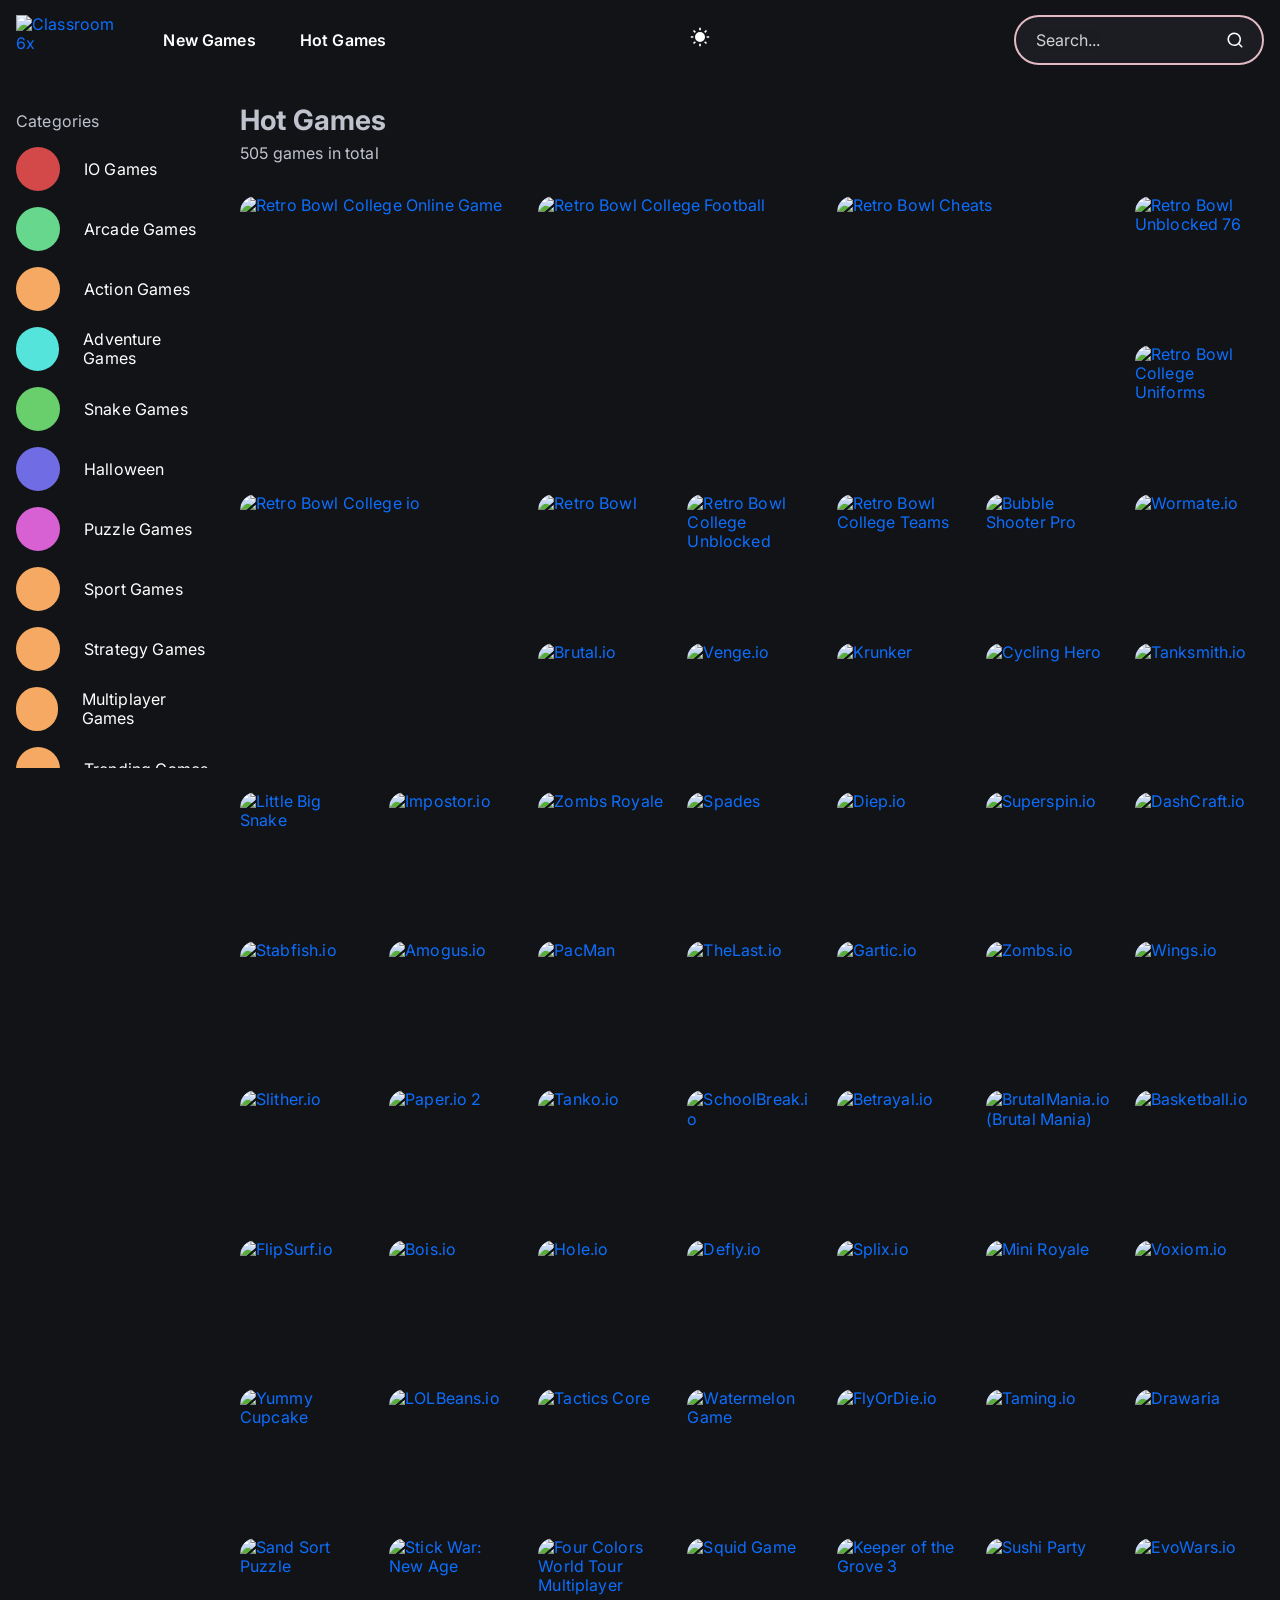
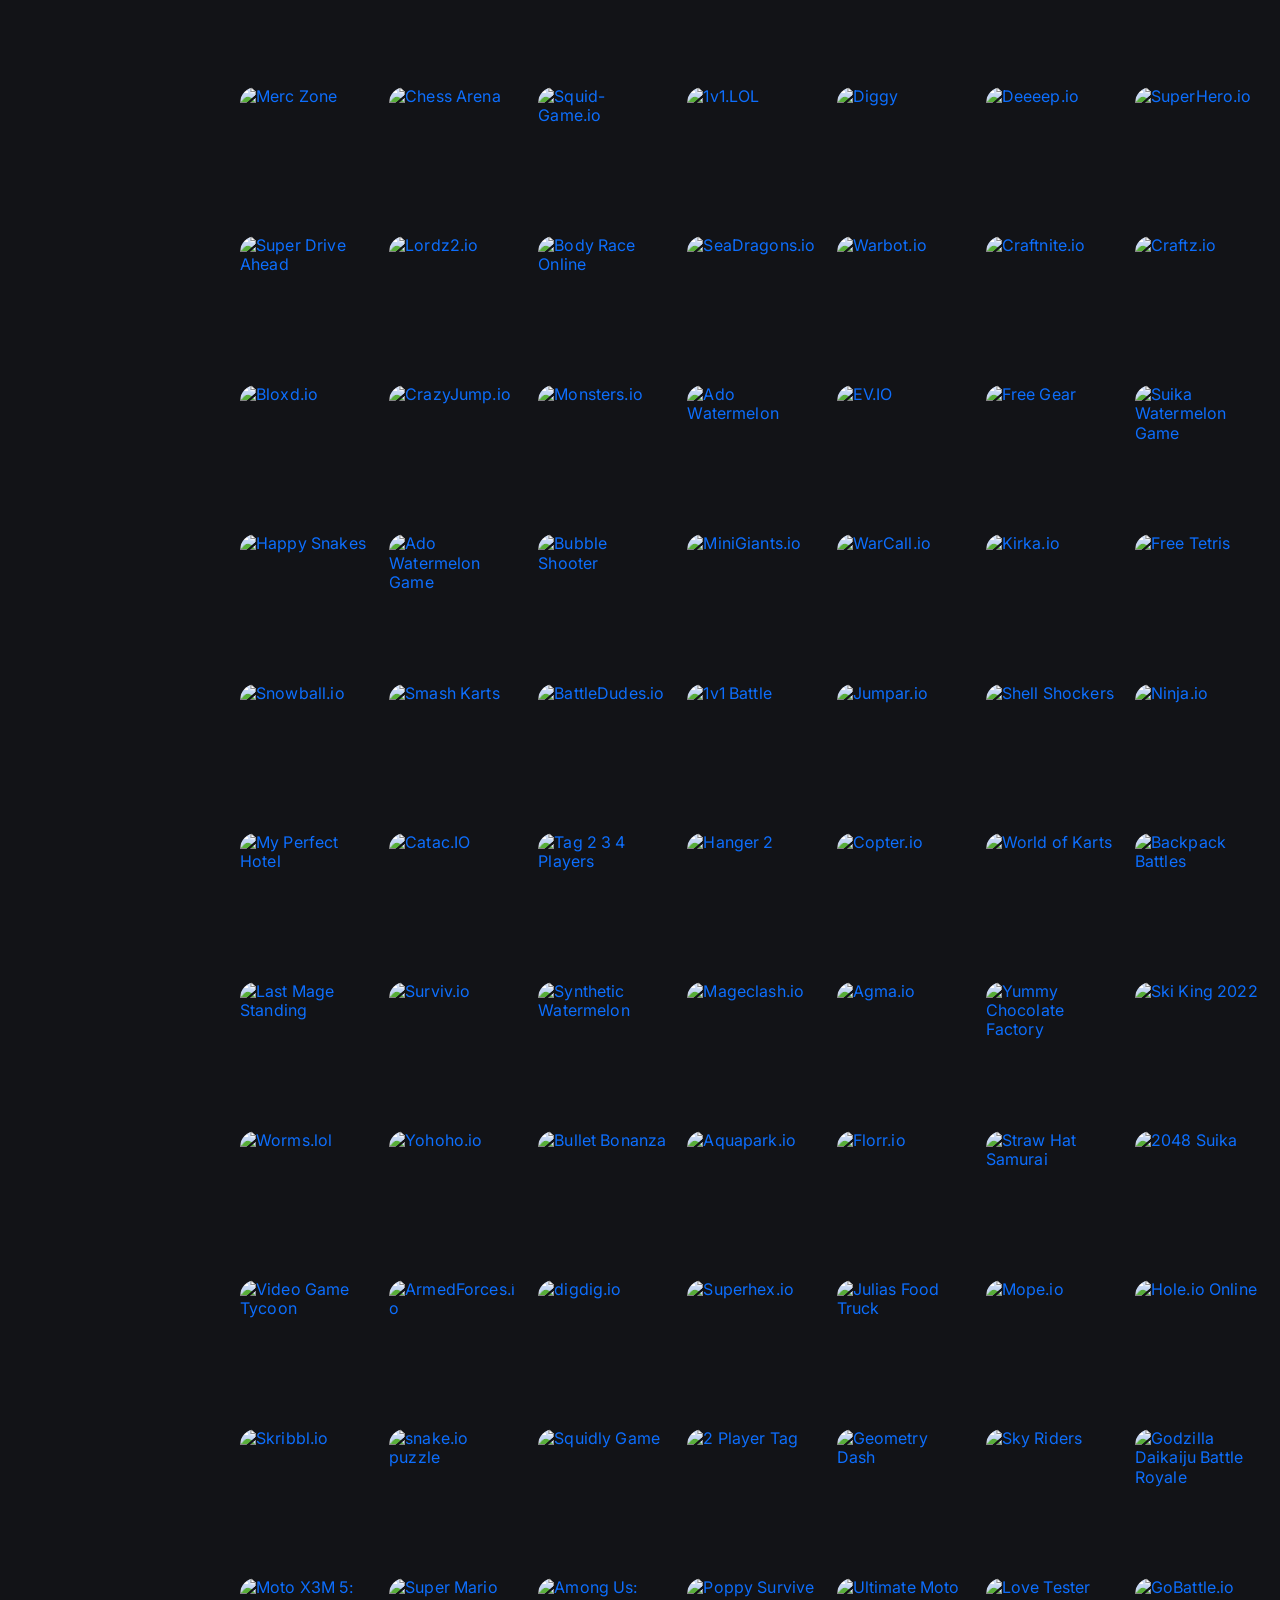
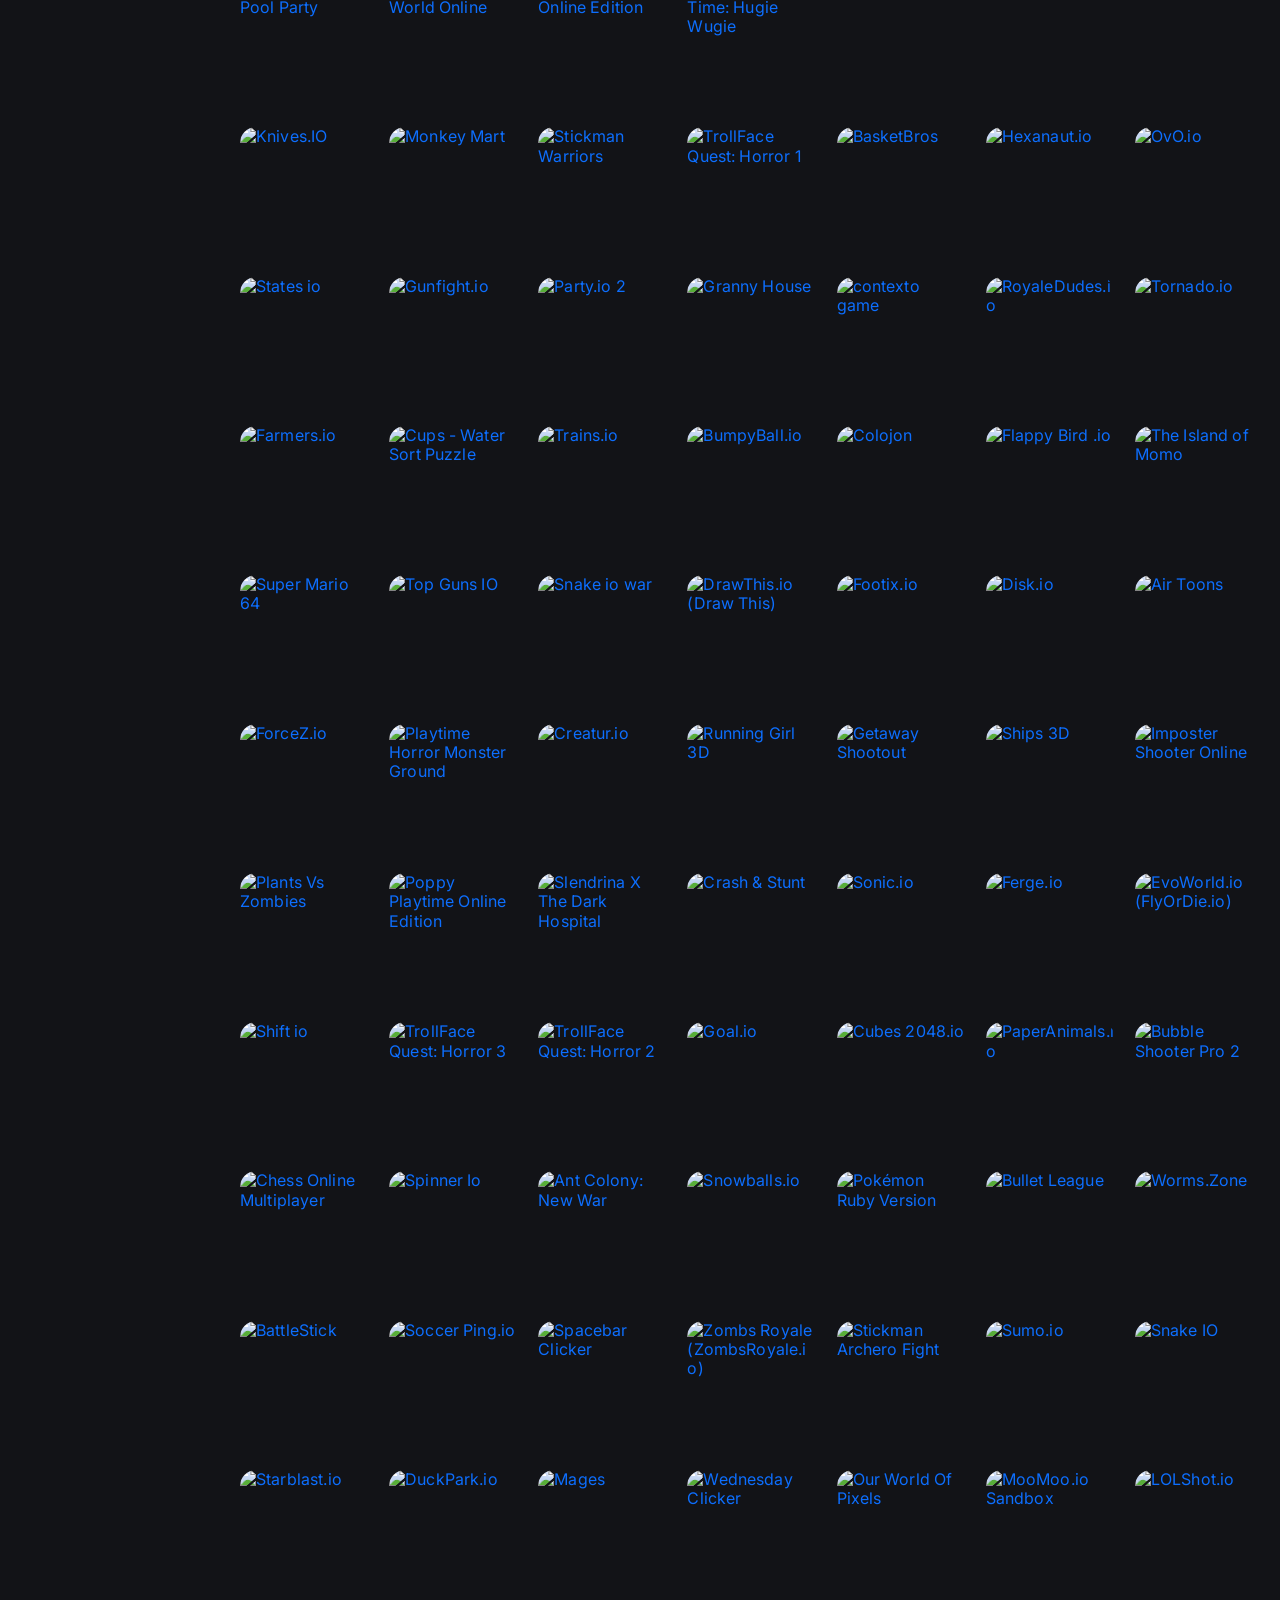
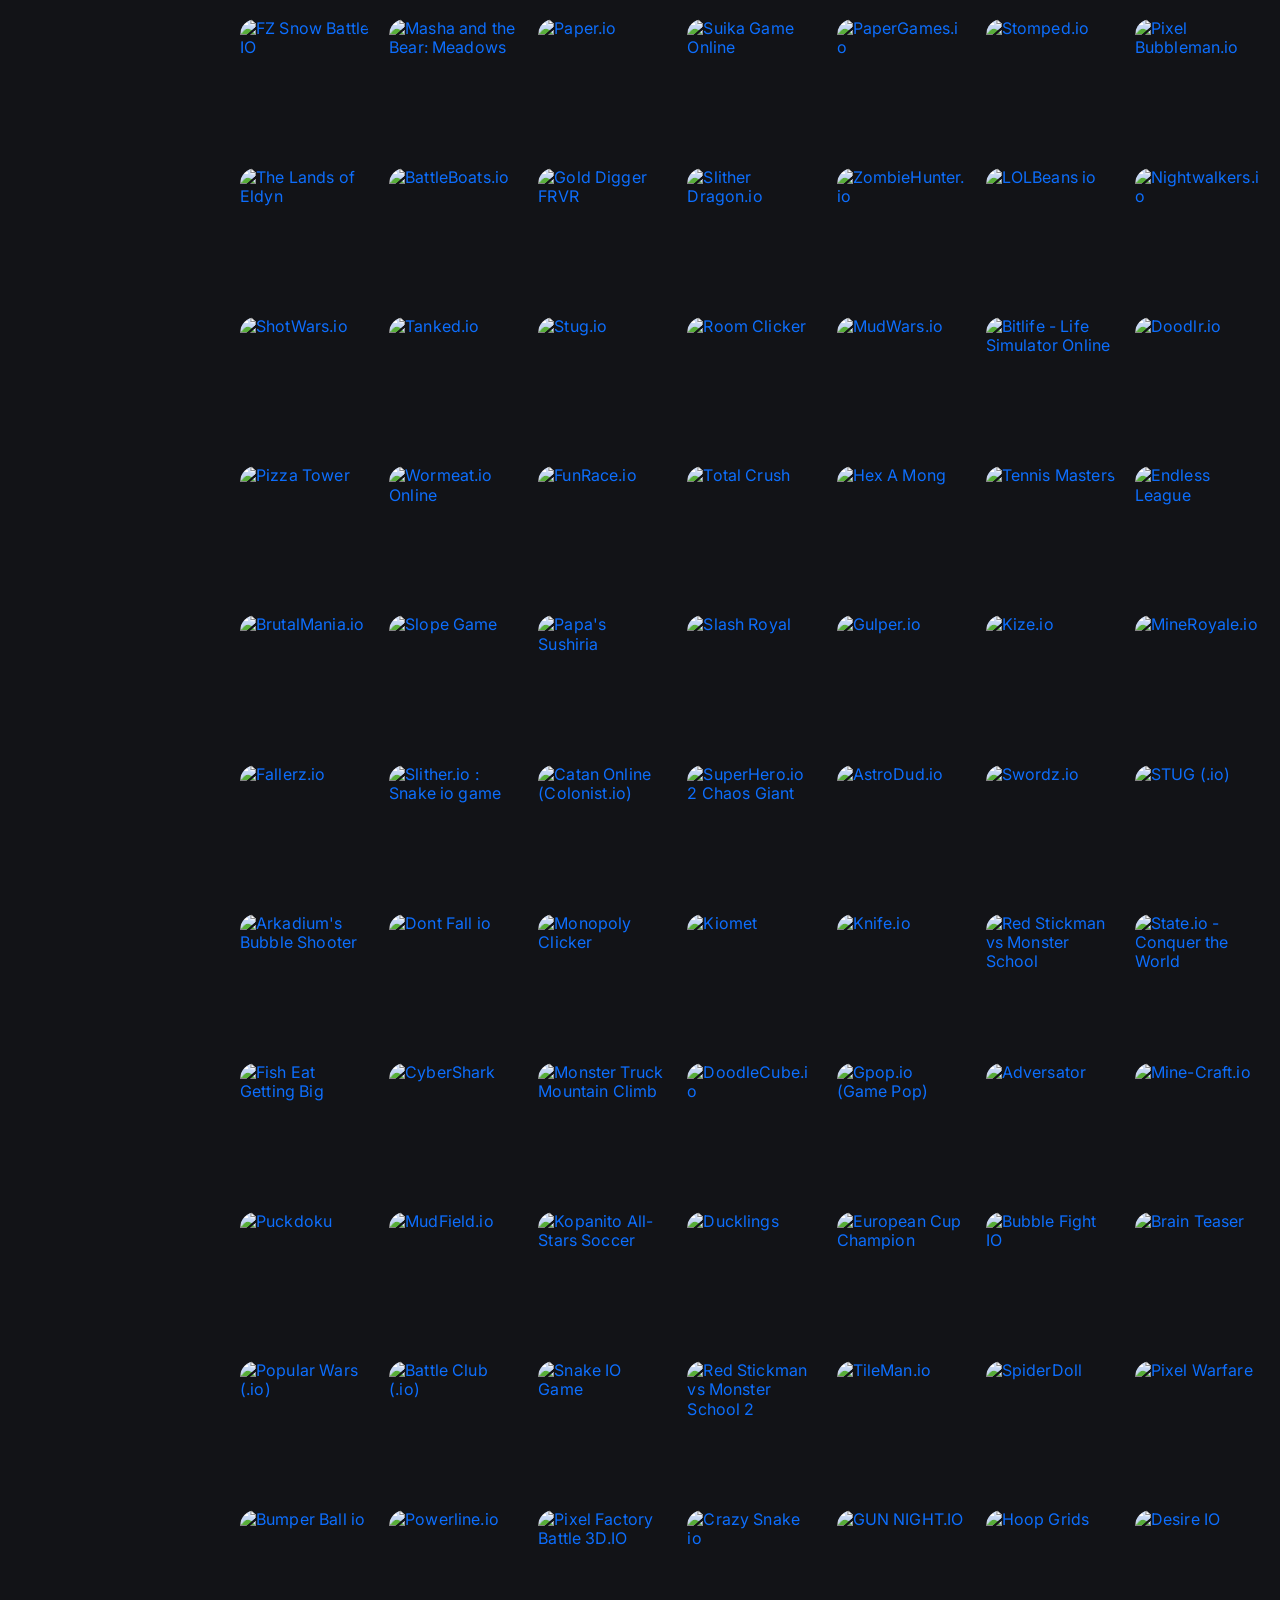
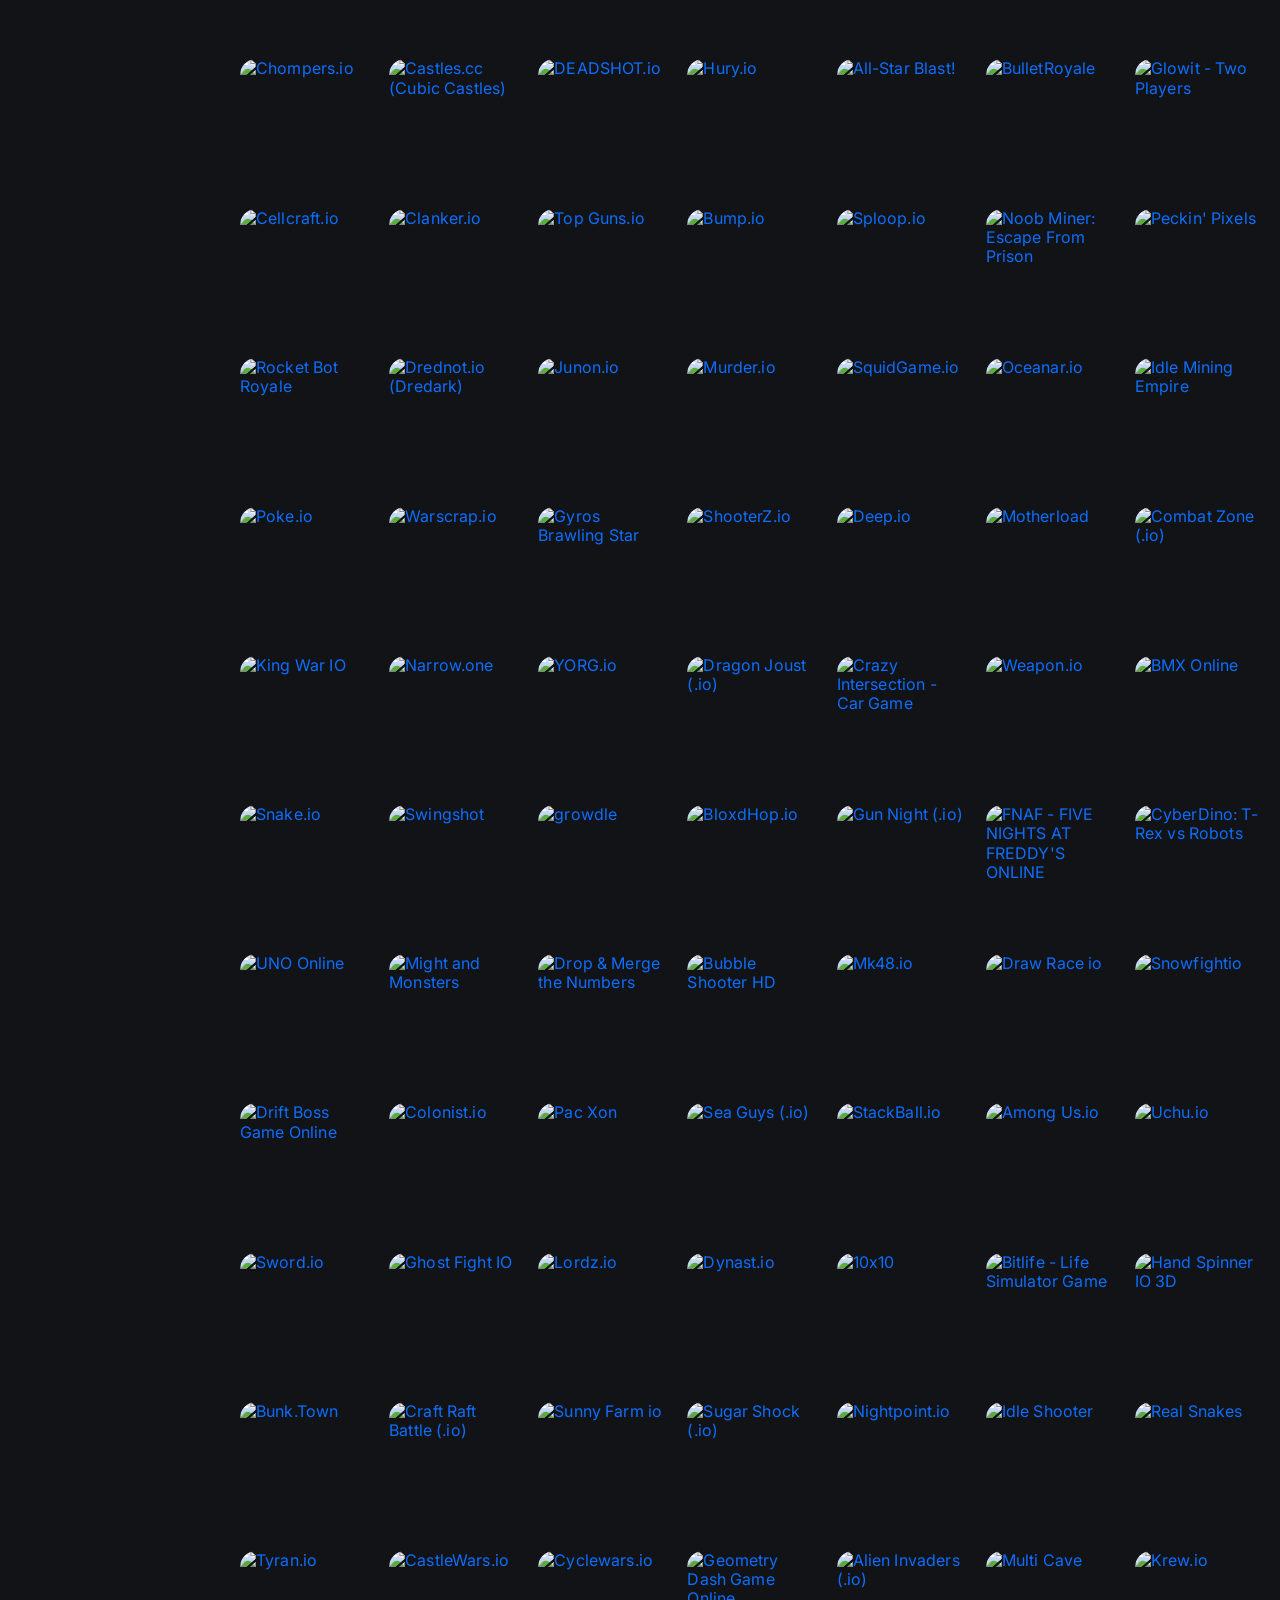
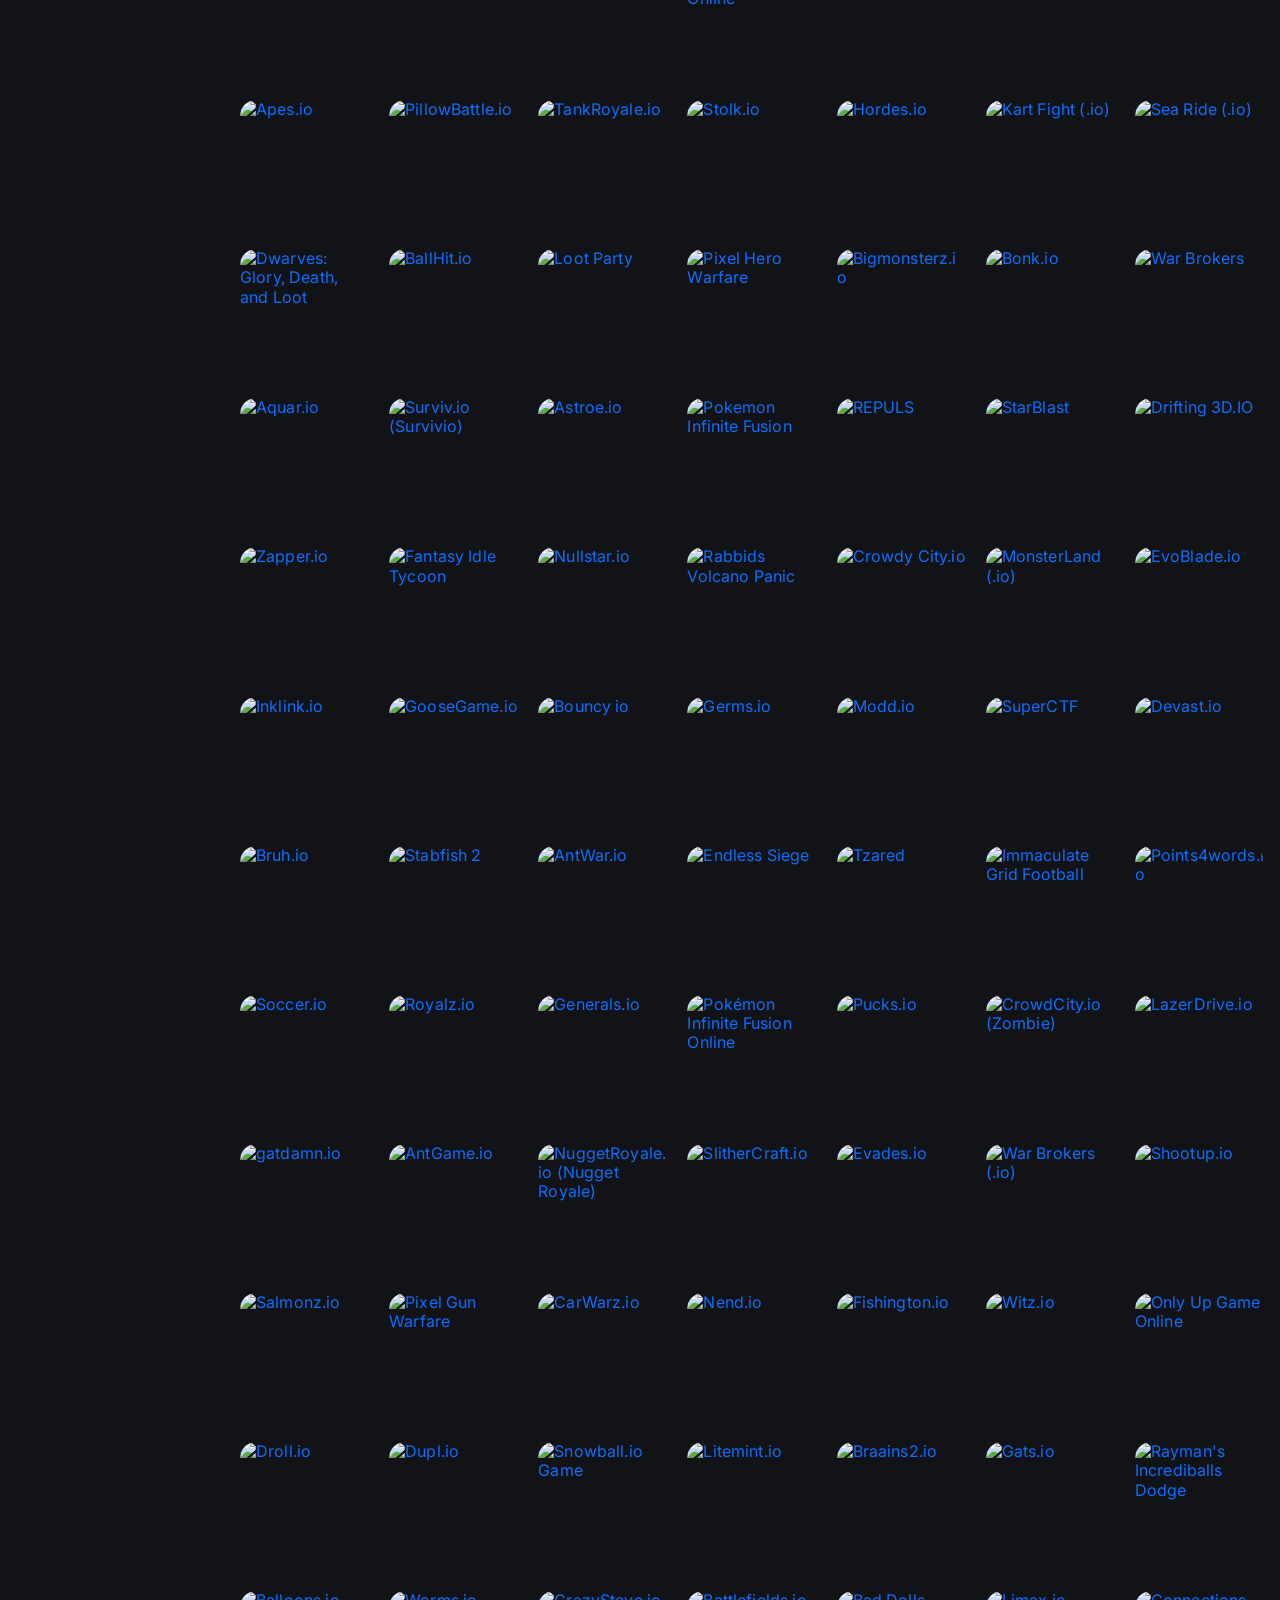
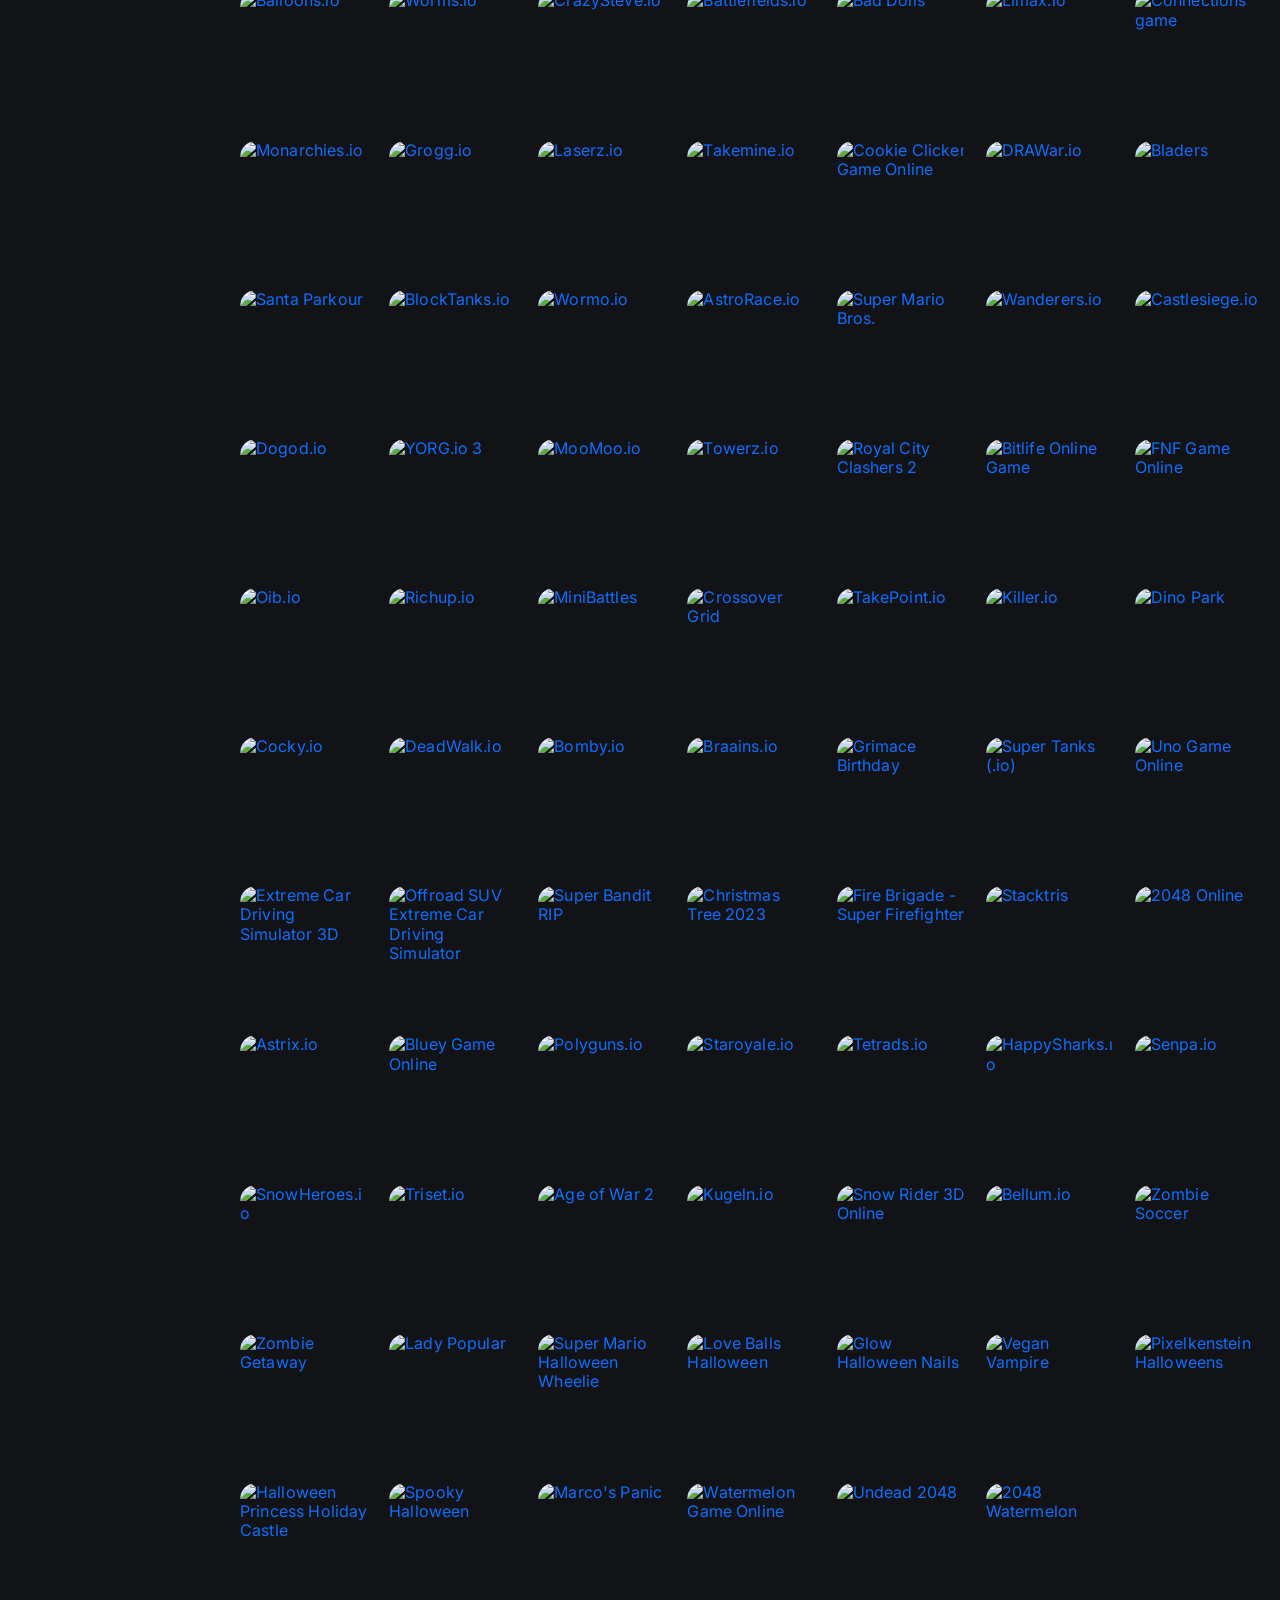
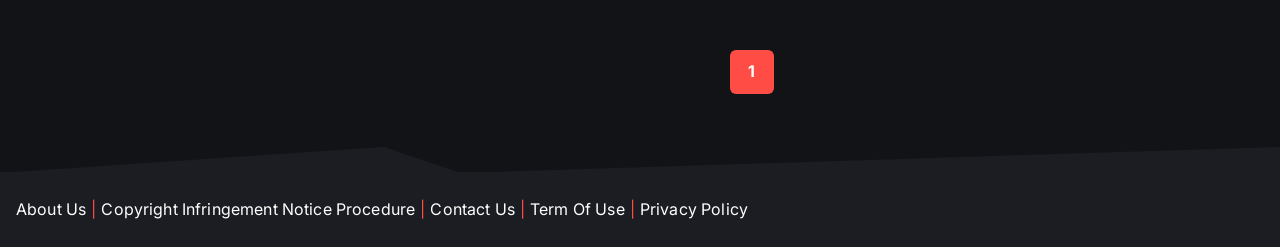
==== commit bfc12ee7: "Add files via upload" ====
--- a/index.html
+++ b/index.html
@@ -1,103 +1,106 @@
-<html lang="en-US"><head><meta charset="UTF-8"><meta http-equiv="X-UA-Compatible" content="IE=edge"><meta name="viewport" content="width=device-width, initial-scale=1.0, shrink-to-fit=no"><meta name="external" content="true"><meta name="distribution" content="Global"><meta http-equiv="audience" content="General"><link rel="stylesheet" href="/themes/classroom6x.io/rs/css/bootstrap.min.css"><link rel="preconnect" href="https://fonts.googleapis.com"><link rel="preconnect" href="https://fonts.gstatic.com" crossorigin=""><link href="https://fonts.googleapis.com/css2?family=Inter:wght@400;500;600;700&amp;display=swap" rel="stylesheet"><link rel="stylesheet" href="/themes/classroom6x.io/rs/css/main.css"><link rel="stylesheet" href="/themes/classroom6x.io/rs/css/ads.css"><!-- Google Analytics --><!-- Global site tag (gtag.js) - Google Analytics --><script async="" src="https://www.googletagmanager.com/gtag/js?id=G-GLY2EG0PEL"></script><script>window.dataLayer = window.dataLayer || [];
-	 function gtag(){dataLayer.push(arguments);}
-	 gtag('js', new Date());
-
-	 gtag('config', 'G-GLY2EG0PEL');</script> <script>var domain_url = '';
- let id_game = '';
- let url_game = '';
- let keywords = '';
- let tags_id = '';
- let category_id = '';
- let field_order = '';
- let order_type = '';
- let is_hot = '';
- let is_new = '';
- let slug_home = "";
- let limit = '';
- let oldValue = 'index';</script><!-- Schema Markup Local Bussiness--><script type="application/ld+json">{
- "@context": "https://schema.org",
- "@type": "LocalBusiness",
- "name": "FNAF - FIVE NIGHTS AT FREDDY'S",
- "image": "https://fnafgo.com/fnaf-500x500.png",
- "@id": "",
- "url": "https://fnafgo.com",
- "telephone": "1 202-918-2132",
- "priceRange": "US",
- "address": {
- "@type": "PostalAddress",
- "streetAddress": "12283 Thomas Lane",
- "addressLocality": "Yucaipa",
- "addressRegion": "CA",
- "postalCode": "92399",
- "addressCountry": "US"
- },
- "openingHoursSpecification": {
- "@type": "OpeningHoursSpecification",
- "dayOfWeek": [
- "Monday",
- "Tuesday",
- "Wednesday",
- "Thursday",
- "Friday",
- "Saturday",
- "Sunday"
- ],
- "opens": "00:00",
- "closes": "23:59"
- }
- }</script><!-- Schema Markup Organization--><script type="application/ld+json">{
- "@context": "https://schema.org",
- "@type": "ResearchProject",
- "name": "Fnaf - Five Nights at Freddy's",
- "alternateName": "fnaf",
- "url": "https://fnafgo.com",
- "logo": "https://fnafgo.com/fnaf-500x500.png",
- "sameAs": [
- "https://www.facebook.com/fnafgocom",
- "https://twitter.com/fnafgocom",
- "https://www.youtube.com/channel/UCRZqhDeqQRUUSHymocqKDaQ",
- "https://www.linkedin.com/in/fnafgocom/",
- "https://www.pinterest.com/fnafgocom/",
- "https://soundcloud.com/fnafgo",
- "https://www.tumblr.com/fnafgo",
- "https://github.com/fnafgo",
- "https://fnafgo.com"
- ]
- }</script></head><body class="scroll null" data-new-gr-c-s-check-loaded="14.1135.0" data-gr-ext-installed="" cz-shortcut-listen="true"><div class="content"><!-- header --><!-- <header class="header"> --><header class="header fixed"><div class="container-fluid"><div class="header__content"><!-- btn --><button class="header__btn" type="button" aria-label="header__nav"><svg viewBox="0 0 24 24" fill="none" xmlns="http://www.w3.org/2000/svg"><path fill-rule="evenodd" clip-rule="evenodd" d="M4 5C3.44772 5 3 5.44772 3 6C3 6.55228 3.44772 7 4 7H20C20.5523 7 21 6.55228 21 6C21 5.44772 20.5523 5 20 5H4ZM3 12C3 11.4477 3.44772 11 4 11H20C20.5523 11 21 11.4477 21 12C21 12.5523 20.5523 13 20 13H4C3.44772 13 3 12.5523 3 12ZM3 18C3 17.4477 3.44772 17 4 17H20C20.5523 17 21 17.4477 21 18C21 18.5523 20.5523 19 20 19H4C3.44772 19 3 18.5523 3 18Z"></path></svg></button><!-- logo --><div class="header__logo--wrap"><a href="/" class="header__logo" title="Classroom 6x"><img src="/upload/cache/upload/imgs/options/classroom6x.io-logo-hx50.png" width="" height="50" title="Classroom 6x" alt="Classroom 6x"></a><!-- tagline --><!-- <span class="header__tagline">Have <br>Funy</span> --></div><!-- btn --><button class="header__btn header__btn2" type="button" aria-label="header__nav"><svg viewBox="0 0 1024 1024" xmlns="http://www.w3.org/2000/svg"><path d="m795.904 750.72 124.992 124.928a32 32 0 0 1-45.248 45.248L750.656 795.904a416 416 0 1 1 45.248-45.248zM480 832a352 352 0 1 0 0-704 352 352 0 0 0 0 704z"></path></svg></button><!-- navigation --><!-- <div class="nav-right header__nav" id="header__nav"> --><div class="nav-right"><ul class="header__nav"><li><a href="/new-games" title="New Games">New Games</a></li><li><a href="/hot-games" title="Hot Games">Hot Games</a></li>
-</ul><div class="dark_mode"><div class="dark_item"><span class="light-on"><svg class="icon-color" xmlns="http://www.w3.org/2000/svg" viewBox="0 0 24 24" width="24" height="24"><path fill="none" d="M0 0h24v24H0z"></path><path d="M12 18a6 6 0 1 1 0-12 6 6 0 0 1 0 12zM11 1h2v3h-2V1zm0 19h2v3h-2v-3zM3.515 4.929l1.414-1.414L7.05 5.636 5.636 7.05 3.515 4.93zM16.95 18.364l1.414-1.414 2.121 2.121-1.414 1.414-2.121-2.121zm2.121-14.85l1.414 1.415-2.121 2.121-1.414-1.414 2.121-2.121zM5.636 16.95l1.414 1.414-2.121 2.121-1.414-1.414 2.121-2.121zM23 11v2h-3v-2h3zM4 11v2H1v-2h3z"></path></svg></span><span class="light-off"><svg class="icon-color" xmlns="http://www.w3.org/2000/svg" viewBox="0 0 24 24" width="24" height="24"><path fill="none" d="M0 0h24v24H0z"></path><path d="M11.38 2.019a7.5 7.5 0 1 0 10.6 10.6C21.662 17.854 17.316 22 12.001 22 6.477 22 2 17.523 2 12c0-5.315 4.146-9.661 9.38-9.981z"></path></svg></span></div></div><div class="filter__search"><input class="search-term myInput" type="text" value="" placeholder="Search..." autocomplete="off"><button class="search-btn" type="submit" aria-label="Search"><svg xmlns="http://www.w3.org/2000/svg" viewBox="0 0 24 24"><path d="M21.71,20.29,18,16.61A9,9,0,1,0,16.61,18l3.68,3.68a1,1,0,0,0,1.42,0A1,1,0,0,0,21.71,20.29ZM11,18a7,7,0,1,1,7-7A7,7,0,0,1,11,18Z"></path></svg></button></div></div><!-- end navigation --></div></div></header><script>// Đặt giá trị của mục lưu trữ cục bộ được chỉ định: = hàm setLocalStorage(viết bên js)
-	// key và value sẽ nhận giá trị được truyền vào ở bên js khi click nút nó chạy hàm: setLocalStorage("theme_mode", "lightmode");
-	function setLocalStorage(key, value) {
-		localStorage.setItem(key, value);
-	}
-
-	function getLocalStorage(key) {
-		return localStorage.getItem(key);
-
-	}
-	// function removeLocalStorage(key) {
-	// localStorage.removeItem(key);
-	// }
-
-	// kiểm tra giá trị đã lưu của theme: xử lý trước khi load lại trang so sánh với lần dùng cuối cùng
-	// đặt biến theme_mode= hàm lấy getLocalStorage theo key(bên js key: theme_mode)
-	// Mỗi khi load trang truy vấn thẻ <body> gọi ra attr là class của <body> và thêm class = biến: let theme_mode(==value == lightmode / darkmode == tên class(bên js đặt rồi))
-	// kiểm tra tồn tại value đó và nó đang là gì
-	// nếu bằng bằng(đang) là lightmode thì cho nút light-on ẩn đi + hiện nút light-off hiện lên
-	// cuối cùng cho gọi hàm ra cho chạy hàm 
-	function checkValueOfThemeMode() {
-		let theme_mode = getLocalStorage('theme_mode'); // trả về là value == lightmode / darkmode == tên class(bên js đặt rồi)
-		document.querySelector('body').classList.add(theme_mode);
-		if (theme_mode && theme_mode == "lightmode") {
-			document.querySelector('.light-on').setAttribute("style", "display: none");
-			document.querySelector('.light-off').setAttribute("style", "display:flex!important");
-		}
-	}
-	checkValueOfThemeMode();</script><!-- blog --><section class="section section--first"><div class="container-fluid"><!-- =============================== is_home ================================ --><div class="category-list mb-4"><a class="category-item" href="/random" title="random">Random</a><div class="mx-4"></div><a class="category-item" href="/games/io-games" title="IO Games">IO Games</a><a class="category-item" href="/games/arcade-games" title="Arcade Games">Arcade Games</a><a class="category-item" href="/games/action-games" title="Action Games">Action Games</a><a class="category-item" href="/games/adventure-games" title="Adventure Games">Adventure Games</a><a class="category-item" href="/games/snake-games" title="Snake Games">Snake Games</a><a class="category-item" href="/games/halloween" title="Halloween">Halloween</a><a class="category-item" href="/games/puzzle-games" title="Puzzle Games">Puzzle Games</a><a class="category-item" href="/games/sport-games" title="Sport Games">Sport Games</a><a class="category-item" href="/games/strategy-games" title="Strategy Games">Strategy Games</a><a class="category-item" href="/games/multiplayer-games" title="Multiplayer Games">Multiplayer Games</a><a class="category-item" href="/games/trending-games" title="Trending Games">Trending Games</a><a class="category-item" href="/games/trending-games-0" title="Trending Games">Trending Games</a><a class="category-item" href="/games/halloween-0" title="Halloween">Halloween</a></div><div class="row mb-32"><a class="mb-3 fs-4 link-title" href="/new-games" title="new-games">New Games</a><div><div class="card-masonry"><a class="item" href="/snow-rider-3d-online" title="Snow Rider 3D Online"><img class="w-100 h-auto" src="/upload/cache/upload/imgs/snow-rider-3d-m129x129.jpg" width="129" height="129" alt="Snow Rider 3D Online" title="Snow Rider 3D Online"><div class="item-title"><p>Snow Rider 3D Online</p></div></a><a class="item" href="/only-up-game-online" title="Only Up Game Online"><img class="w-100 h-auto" src="/upload/cache/upload/imgs/only-up1-m129x129.png" width="129" height="129" alt="Only Up Game Online" title="Only Up Game Online"><div class="item-title"><p>Only Up Game Online</p></div></a><a class="item" href="/fnf-game-online" title="FNF Game Online"><img class="w-100 h-auto" src="/upload/cache/upload/imgs/fnf-go-m129x129.png" width="129" height="129" alt="FNF Game Online" title="FNF Game Online"><div class="item-title"><p>FNF Game Online</p></div></a><a class="item" href="/pixelkenstein-halloweens" title="Pixelkenstein Halloweens"><img class="w-100 h-auto" src="/upload/cache/upload/imgs/game/screenshot_48-m129x129.jpg" width="129" height="129" alt="Pixelkenstein Halloweens" title="Pixelkenstein Halloweens"><div class="item-title"><p>Pixelkenstein Halloweens</p></div></a><a class="item" href="/love-balls-halloween" title="Love Balls Halloween"><img class="w-100 h-auto" src="/upload/cache/upload/imgs/game/screenshot_47-m129x129.jpg" width="129" height="129" alt="Love Balls Halloween" title="Love Balls Halloween"><div class="item-title"><p>Love Balls Halloween</p></div></a><a class="item" href="/watermelon-game-online" title="Watermelon Game Online"><img class="w-100 h-auto" src="/upload/cache/upload/imgs/watermelon-game-logo-m129x129.png" width="129" height="129" alt="Watermelon Game Online" title="Watermelon Game Online"><div class="item-title"><p>Watermelon Game Online</p></div></a><a class="item" href="/suika-game-online" title="Suika Game Online"><img class="w-100 h-auto" src="/upload/cache/upload/imgs/suika-game-logo-m129x129.png" width="129" height="129" alt="Suika Game Online" title="Suika Game Online"><div class="item-title"><p>Suika Game Online</p></div></a><a class="item large" href="/ado-watermelon" title="Ado Watermelon"><img class="w-100 h-auto" src="/upload/cache/upload/imgs/game/screenshot_191-m278x278.jpg" width="278" height="278" alt="Ado Watermelon" title="Ado Watermelon"><div class="item-title"><p>Ado Watermelon</p></div></a><a class="item large" href="/suika-watermelon-game" title="Suika Watermelon Game"><img class="w-100 h-auto" src="/upload/cache/upload/imgs/game/screenshot_7-m278x278.jpg" width="278" height="278" alt="Suika Watermelon Game" title="Suika Watermelon Game"><div class="item-title"><p>Suika Watermelon Game</p></div></a><a class="item" href="/spooky-halloween" title="Spooky Halloween"><img class="w-100 h-auto" src="/upload/cache/upload/imgs/game/screenshot_43-m129x129.jpg" width="129" height="129" alt="Spooky Halloween" title="Spooky Halloween"><div class="item-title"><p>Spooky Halloween</p></div></a><a class="item large" href="/ado-watermelon-game" title="Ado Watermelon Game"><img class="w-100 h-auto" src="/upload/cache/upload/imgs/game/screenshot_14-m278x278.jpg" width="278" height="278" alt="Ado Watermelon Game" title="Ado Watermelon Game"><div class="item-title"><p>Ado Watermelon Game</p></div></a><a class="item" href="/synthetic-watermelon" title="Synthetic Watermelon"><img class="w-100 h-auto" src="/upload/cache/upload/imgs/game/screenshot_410-m129x129.jpg" width="129" height="129" alt="Synthetic Watermelon" title="Synthetic Watermelon"><div class="item-title"><p>Synthetic Watermelon</p></div></a><a class="item large" href="/watermelon-game" title="Watermelon Game"><img class="w-100 h-auto" src="/upload/cache/upload/imgs/game/screenshot_80-m278x278.jpg" width="278" height="278" alt="Watermelon Game" title="Watermelon Game"><div class="item-title"><p>Watermelon Game</p></div></a><a class="item" href="/zombie-getaway" title="Zombie Getaway"><img class="w-100 h-auto" src="/upload/cache/upload/imgs/game/screenshot_42-m129x129.jpg" width="129" height="129" alt="Zombie Getaway" title="Zombie Getaway"><div class="item-title"><p>Zombie Getaway</p></div></a><a class="item" href="/vegan-vampire" title="Vegan Vampire"><img class="w-100 h-auto" src="/upload/cache/upload/imgs/game/screenshot_41-m129x129.jpg" width="129" height="129" alt="Vegan Vampire" title="Vegan Vampire"><div class="item-title"><p>Vegan Vampire</p></div></a></div></div></div><div class="row mb-32"><a class="mb-3 fs-4 link-title" href="/hot-games" title="new-games">Hot Games</a><div><div class="card-masonry"><a class="item large" href="/bubble-shooter-pro" title="Bubble Shooter Pro"><img class="w-100 h-auto" src="/upload/cache/upload/imgs/bubble-shooter-pro-m278x278.png" width="278" height="278" alt="Bubble Shooter Pro" title="Bubble Shooter Pro"><div class="item-title"><p>Bubble Shooter Pro</p></div></a><a class="item large" href="/wormateio" title="Wormate.io"><img class="w-100 h-auto" src="/upload/cache/upload/imgs/wormate.io-m278x278.png" width="278" height="278" alt="Wormate.io" title="Wormate.io"><div class="item-title"><p>Wormate.io</p></div></a><a class="item large" href="/brutalio" title="Brutal.io"><img class="w-100 h-auto" src="/upload/cache/upload/imgs/game/brutalio-cover-m278x278.png" width="278" height="278" alt="Brutal.io" title="Brutal.io"><div class="item-title"><p>Brutal.io</p></div></a><a class="item large" href="/vengeio" title="Venge.io"><img class="w-100 h-auto" src="/upload/cache/upload/imgs/game/vengeio-cover-m278x278.png" width="278" height="278" alt="Venge.io" title="Venge.io"><div class="item-title"><p>Venge.io</p></div></a><a class="item" href="/krunker" title="Krunker"><img class="w-100 h-auto" src="/upload/cache/upload/imgs/krunker-m129x129.png" width="129" height="129" alt="Krunker" title="Krunker"><div class="item-title"><p>Krunker</p></div></a><a class="item" href="/cycling-hero" title="Cycling Hero"><img class="w-100 h-auto" src="/upload/cache/upload/imgs/game/cycling-hero-cover-m129x129.png" width="129" height="129" alt="Cycling Hero" title="Cycling Hero"><div class="item-title"><p>Cycling Hero</p></div></a><a class="item" href="/tanksmithio" title="Tanksmith.io"><img class="w-100 h-auto" src="/upload/cache/upload/imgs/tanksmith.io-m129x129.png" width="129" height="129" alt="Tanksmith.io" title="Tanksmith.io"><div class="item-title"><p>Tanksmith.io</p></div></a><a class="item" href="/little-big-snake" title="Little Big Snake"><img class="w-100 h-auto" src="/upload/cache/upload/imgs/game/little-big-snake-io-cover-m129x129.png" width="129" height="129" alt="Little Big Snake" title="Little Big Snake"><div class="item-title"><p>Little Big Snake</p></div></a><a class="item" href="/impostorio" title="Impostor.io"><img class="w-100 h-auto" src="/upload/cache/upload/imgs/game/impostorio-cover-m129x129.png" width="129" height="129" alt="Impostor.io" title="Impostor.io"><div class="item-title"><p>Impostor.io</p></div></a><a class="item" href="/zombs-royale" title="Zombs Royale"><img class="w-100 h-auto" src="/upload/cache/upload/imgs/game/zombs-royale-zombsroyaleio-cover-m129x129.png" width="129" height="129" alt="Zombs Royale" title="Zombs Royale"><div class="item-title"><p>Zombs Royale</p></div></a><a class="item" href="/spades" title="Spades"><img class="w-100 h-auto" src="/upload/cache/upload/imgs/game/spades-cover-m129x129.png" width="129" height="129" alt="Spades" title="Spades"><div class="item-title"><p>Spades</p></div></a><a class="item" href="/diepio" title="Diep.io"><img class="w-100 h-auto" src="/upload/cache/upload/imgs/diep.io-m129x129.png" width="129" height="129" alt="Diep.io" title="Diep.io"><div class="item-title"><p>Diep.io</p></div></a><a class="item" href="/superspinio" title="Superspin.io"><img class="w-100 h-auto" src="/upload/cache/upload/imgs/game/superspinio-cover-m129x129.png" width="129" height="129" alt="Superspin.io" title="Superspin.io"><div class="item-title"><p>Superspin.io</p></div></a><a class="item" href="/dashcraftio" title="DashCraft.io"><img class="w-100 h-auto" src="/upload/cache/upload/imgs/duckpark.io-m129x129.jpeg" width="129" height="129" alt="DashCraft.io" title="DashCraft.io"><div class="item-title"><p>DashCraft.io</p></div></a><a class="item" href="/stabfishio" title="Stabfish.io"><img class="w-100 h-auto" src="/upload/cache/upload/imgs/stabfish.io-m129x129.png" width="129" height="129" alt="Stabfish.io" title="Stabfish.io"><div class="item-title"><p>Stabfish.io</p></div></a></div></div></div><div class="row mt-4"><p class="mb-3 fs-4 text-title">You May Also Like</p><div id="ajax-append"><div class="card-masonry"><a class="item" href="/snow-rider-3d-online" title="Snow Rider 3D Online"><img class="w-100 h-auto" src="/upload/cache/upload/imgs/snow-rider-3d-m129x129.jpg" width="129" height="129" alt="Snow Rider 3D Online" title="Snow Rider 3D Online"><div class="item-title"><p>Snow Rider 3D Online</p></div></a><a class="item" href="/only-up-game-online" title="Only Up Game Online"><img class="w-100 h-auto" src="/upload/cache/upload/imgs/only-up1-m129x129.png" width="129" height="129" alt="Only Up Game Online" title="Only Up Game Online"><div class="item-title"><p>Only Up Game Online</p></div></a><a class="item" href="/fnf-game-online" title="FNF Game Online"><img class="w-100 h-auto" src="/upload/cache/upload/imgs/fnf-go-m129x129.png" width="129" height="129" alt="FNF Game Online" title="FNF Game Online"><div class="item-title"><p>FNF Game Online</p></div></a><a class="item" href="/pixelkenstein-halloweens" title="Pixelkenstein Halloweens"><img class="w-100 h-auto" src="/upload/cache/upload/imgs/game/screenshot_48-m129x129.jpg" width="129" height="129" alt="Pixelkenstein Halloweens" title="Pixelkenstein Halloweens"><div class="item-title"><p>Pixelkenstein Halloweens</p></div></a><a class="item" href="/love-balls-halloween" title="Love Balls Halloween"><img class="w-100 h-auto" src="/upload/cache/upload/imgs/game/screenshot_47-m129x129.jpg" width="129" height="129" alt="Love Balls Halloween" title="Love Balls Halloween"><div class="item-title"><p>Love Balls Halloween</p></div></a><a class="item" href="/watermelon-game-online" title="Watermelon Game Online"><img class="w-100 h-auto" src="/upload/cache/upload/imgs/watermelon-game-logo-m129x129.png" width="129" height="129" alt="Watermelon Game Online" title="Watermelon Game Online"><div class="item-title"><p>Watermelon Game Online</p></div></a><a class="item" href="/suika-game-online" title="Suika Game Online"><img class="w-100 h-auto" src="/upload/cache/upload/imgs/suika-game-logo-m129x129.png" width="129" height="129" alt="Suika Game Online" title="Suika Game Online"><div class="item-title"><p>Suika Game Online</p></div></a><a class="item large" href="/ado-watermelon" title="Ado Watermelon"><img class="w-100 h-auto" src="/upload/cache/upload/imgs/game/screenshot_191-m278x278.jpg" width="278" height="278" alt="Ado Watermelon" title="Ado Watermelon"><div class="item-title"><p>Ado Watermelon</p></div></a><a class="item large" href="/suika-watermelon-game" title="Suika Watermelon Game"><img class="w-100 h-auto" src="/upload/cache/upload/imgs/game/screenshot_7-m278x278.jpg" width="278" height="278" alt="Suika Watermelon Game" title="Suika Watermelon Game"><div class="item-title"><p>Suika Watermelon Game</p></div></a><a class="item" href="/spooky-halloween" title="Spooky Halloween"><img class="w-100 h-auto" src="/upload/cache/upload/imgs/game/screenshot_43-m129x129.jpg" width="129" height="129" alt="Spooky Halloween" title="Spooky Halloween"><div class="item-title"><p>Spooky Halloween</p></div></a><a class="item large" href="/ado-watermelon-game" title="Ado Watermelon Game"><img class="w-100 h-auto" src="/upload/cache/upload/imgs/game/screenshot_14-m278x278.jpg" width="278" height="278" alt="Ado Watermelon Game" title="Ado Watermelon Game"><div class="item-title"><p>Ado Watermelon Game</p></div></a><a class="item" href="/synthetic-watermelon" title="Synthetic Watermelon"><img class="w-100 h-auto" src="/upload/cache/upload/imgs/game/screenshot_410-m129x129.jpg" width="129" height="129" alt="Synthetic Watermelon" title="Synthetic Watermelon"><div class="item-title"><p>Synthetic Watermelon</p></div></a><a class="item large" href="/watermelon-game" title="Watermelon Game"><img class="w-100 h-auto" src="/upload/cache/upload/imgs/game/screenshot_80-m278x278.jpg" width="278" height="278" alt="Watermelon Game" title="Watermelon Game"><div class="item-title"><p>Watermelon Game</p></div></a><a class="item" href="/zombie-getaway" title="Zombie Getaway"><img class="w-100 h-auto" src="/upload/cache/upload/imgs/game/screenshot_42-m129x129.jpg" width="129" height="129" alt="Zombie Getaway" title="Zombie Getaway"><div class="item-title"><p>Zombie Getaway</p></div></a><a class="item" href="/vegan-vampire" title="Vegan Vampire"><img class="w-100 h-auto" src="/upload/cache/upload/imgs/game/screenshot_41-m129x129.jpg" width="129" height="129" alt="Vegan Vampire" title="Vegan Vampire"><div class="item-title"><p>Vegan Vampire</p></div></a><a class="item" href="/super-mario-halloween-wheelie" title="Super Mario Halloween Wheelie"><img class="w-100 h-auto" src="/upload/cache/upload/imgs/game/screenshot_44-m129x129.jpg" width="129" height="129" alt="Super Mario Halloween Wheelie" title="Super Mario Halloween Wheelie"><div class="item-title"><p>Super Mario Halloween Wheelie</p></div></a><a class="item" href="/my-perfect-hotel" title="My Perfect Hotel"><img class="w-100 h-auto" src="/upload/cache/upload/imgs/game/screenshot_31-m129x129.jpg" width="129" height="129" alt="My Perfect Hotel" title="My Perfect Hotel"><div class="item-title"><p>My Perfect Hotel</p></div></a><a class="item" href="/backpack-battles" title="Backpack Battles"><img class="w-100 h-auto" src="/upload/cache/upload/imgs/game/screenshot_29-m129x129.jpg" width="129" height="129" alt="Backpack Battles" title="Backpack Battles"><div class="item-title"><p>Backpack Battles</p></div></a><a class="item" href="/2048-watermelon" title="2048 Watermelon"><img class="w-100 h-auto" src="/upload/cache/upload/imgs/game/screenshot_23-m129x129.jpg" width="129" height="129" alt="2048 Watermelon" title="2048 Watermelon"><div class="item-title"><p>2048 Watermelon</p></div></a><a class="item" href="/2048-suika" title="2048 Suika"><img class="w-100 h-auto" src="/upload/cache/upload/imgs/game/screenshot_19-m129x129.jpg" width="129" height="129" alt="2048 Suika" title="2048 Suika"><div class="item-title"><p>2048 Suika</p></div></a><a class="item" href="/super-mario-bros" title="Super Mario Bros."><img class="w-100 h-auto" src="/upload/cache/upload/imgs/game/screenshot_40-m129x129.jpg" width="129" height="129" alt="Super Mario Bros." title="Super Mario Bros."><div class="item-title"><p>Super Mario Bros.</p></div></a><a class="item" href="/lady-popular" title="Lady Popular"><img class="w-100 h-auto" src="/upload/cache/upload/imgs/game/screenshot_39-m129x129.jpg" width="129" height="129" alt="Lady Popular" title="Lady Popular"><div class="item-title"><p>Lady Popular</p></div></a><a class="item" href="/halloween-princess-holiday-castle" title="Halloween Princess Holiday Castle"><img class="w-100 h-auto" src="/upload/cache/upload/imgs/game/screenshot_46-m129x129.jpg" width="129" height="129" alt="Halloween Princess Holiday Castle" title="Halloween Princess Holiday Castle"><div class="item-title"><p>Halloween Princess Holiday Castle</p></div></a><a class="item" href="/marcos-panic" title="Marco's Panic"><img class="w-100 h-auto" src="/upload/cache/upload/imgs/game/screenshot_37-m129x129.jpg" width="129" height="129" alt="Marco's Panic" title="Marco's Panic"><div class="item-title"><p>Marco's Panic</p></div></a><a class="item" href="/undead-2048" title="Undead 2048"><img class="w-100 h-auto" src="/upload/cache/upload/imgs/game/screenshot_36-m129x129.jpg" width="129" height="129" alt="Undead 2048" title="Undead 2048"><div class="item-title"><p>Undead 2048</p></div></a><a class="item" href="/zombie-soccer" title="Zombie Soccer"><img class="w-100 h-auto" src="/upload/cache/upload/imgs/game/screenshot_35-m129x129.jpg" width="129" height="129" alt="Zombie Soccer" title="Zombie Soccer"><div class="item-title"><p>Zombie Soccer</p></div></a><a class="item" href="/glow-halloween-nails" title="Glow Halloween Nails"><img class="w-100 h-auto" src="/upload/cache/upload/imgs/game/screenshot_45-m129x129.jpg" width="129" height="129" alt="Glow Halloween Nails" title="Glow Halloween Nails"><div class="item-title"><p>Glow Halloween Nails</p></div></a><a class="item" href="/geometry-dash-game-online" title="Geometry Dash Game Online"><img class="w-100 h-auto" src="/upload/cache/upload/imgs/geometry-21-m129x129.jpg" width="129" height="129" alt="Geometry Dash Game Online" title="Geometry Dash Game Online"><div class="item-title"><p>Geometry Dash Game Online</p></div></a><a class="item" href="/offroad-suv-extreme-car-driving-simulator" title="Offroad SUV Extreme Car Driving Simulator"><img class="w-100 h-auto" src="/upload/cache/upload/imgs/game/screenshot_52-m129x129.jpg" width="129" height="129" alt="Offroad SUV Extreme Car Driving Simulator" title="Offroad SUV Extreme Car Driving Simulator"><div class="item-title"><p>Offroad SUV Extreme Car Driving Simulator</p></div></a><a class="item" href="/extreme-car-driving-simulator-3d" title="Extreme Car Driving Simulator 3D"><img class="w-100 h-auto" src="/upload/cache/upload/imgs/game/screenshot_51-m129x129.jpg" width="129" height="129" alt="Extreme Car Driving Simulator 3D" title="Extreme Car Driving Simulator 3D"><div class="item-title"><p>Extreme Car Driving Simulator 3D</p></div></a><a class="item" href="/age-of-war-2" title="Age of War 2"><img class="w-100 h-auto" src="/upload/cache/upload/imgs/game/screenshot_50-m129x129.jpg" width="129" height="129" alt="Age of War 2" title="Age of War 2"><div class="item-title"><p>Age of War 2</p></div></a><a class="item" href="/stacktris" title="Stacktris"><img class="w-100 h-auto" src="/upload/cache/upload/imgs/game/screenshot_49-m129x129.jpg" width="129" height="129" alt="Stacktris" title="Stacktris"><div class="item-title"><p>Stacktris</p></div></a><a class="item" href="/bitlife-life-simulator-game" title="Bitlife - Life Simulator Game"><img class="w-100 h-auto" src="/upload/cache/upload/imgs/bitlife-logo1-m129x129.png" width="129" height="129" alt="Bitlife - Life Simulator Game" title="Bitlife - Life Simulator Game"><div class="item-title"><p>Bitlife - Life Simulator Game</p></div></a><a class="item" href="/cookie-clicker-game-online" title="Cookie Clicker Game Online"><img class="w-100 h-auto" src="/upload/cache/upload/imgs/cookie-clicker-2-logo-m129x129.png" width="129" height="129" alt="Cookie Clicker Game Online" title="Cookie Clicker Game Online"><div class="item-title"><p>Cookie Clicker Game Online</p></div></a><a class="item" href="/retro-bowl-unblocked-76" title="Retro Bowl Unblocked 76 "><img class="w-100 h-auto" src="/upload/cache/upload/imgs/game/screenshot_8-m129x129.jpg" width="129" height="129" alt="Retro Bowl Unblocked 76 " title="Retro Bowl Unblocked 76 "><div class="item-title"><p>Retro Bowl Unblocked 76 </p></div></a><a class="item" href="/retro-bowl-college-football-unblocked" title="Retro Bowl College Uniforms "><img class="w-100 h-auto" src="/upload/cache/upload/imgs/game/screenshot_61-m129x129.jpg" width="129" height="129" alt="Retro Bowl College Uniforms " title="Retro Bowl College Uniforms "><div class="item-title"><p>Retro Bowl College Uniforms </p></div></a><a class="item" href="/retro-bowl-college-unblocked" title="Retro Bowl College Unblocked"><img class="w-100 h-auto" src="/upload/cache/upload/imgs/game/screenshot_6-m129x129.jpg" width="129" height="129" alt="Retro Bowl College Unblocked" title="Retro Bowl College Unblocked"><div class="item-title"><p>Retro Bowl College Unblocked</p></div></a><a class="item" href="/retro-bowl" title="Retro Bowl "><img class="w-100 h-auto" src="/upload/cache/upload/imgs/game/screenshot_5-m129x129.jpg" width="129" height="129" alt="Retro Bowl " title="Retro Bowl "><div class="item-title"><p>Retro Bowl </p></div></a><a class="item" href="/retro-bowl-college-teams" title="Retro Bowl College Teams "><img class="w-100 h-auto" src="/upload/cache/upload/imgs/game/screenshot_4-m129x129.jpg" width="129" height="129" alt="Retro Bowl College Teams " title="Retro Bowl College Teams "><div class="item-title"><p>Retro Bowl College Teams </p></div></a><a class="item" href="/retro-bowl-cheats" title="Retro Bowl Cheats "><img class="w-100 h-auto" src="/upload/cache/upload/imgs/game/screenshot_3-m129x129.jpg" width="129" height="129" alt="Retro Bowl Cheats " title="Retro Bowl Cheats "><div class="item-title"><p>Retro Bowl Cheats </p></div></a><a class="item" href="/retro-bowl-college-football" title="Retro Bowl College Football"><img class="w-100 h-auto" src="/upload/cache/upload/imgs/game/screenshot_2-m129x129.jpg" width="129" height="129" alt="Retro Bowl College Football" title="Retro Bowl College Football"><div class="item-title"><p>Retro Bowl College Football</p></div></a><a class="item" href="/bitlife-online-game" title="Bitlife Online Game"><img class="w-100 h-auto" src="/upload/cache/upload/imgs/bitlife-logo-m129x129.png" width="129" height="129" alt="Bitlife Online Game" title="Bitlife Online Game"><div class="item-title"><p>Bitlife Online Game</p></div></a><a class="item" href="/uno-game-online" title="Uno Game Online"><img class="w-100 h-auto" src="/upload/cache/upload/imgs/uno-logoo1-m129x129.png" width="129" height="129" alt="Uno Game Online" title="Uno Game Online"><div class="item-title"><p>Uno Game Online</p></div></a><a class="item" href="/drift-boss-game-online" title="Drift Boss Game Online"><img class="w-100 h-auto" src="/upload/cache/upload/imgs/game/screenshot_9-m129x129.jpg" width="129" height="129" alt="Drift Boss Game Online" title="Drift Boss Game Online"><div class="item-title"><p>Drift Boss Game Online</p></div></a><a class="item" href="/retro-bowl-college-io" title="Retro Bowl College io "><img class="w-100 h-auto" src="/upload/cache/upload/imgs/retro-b-c-m129x129.png" width="129" height="129" alt="Retro Bowl College io " title="Retro Bowl College io "><div class="item-title"><p>Retro Bowl College io </p></div></a><a class="item" href="/retro-bowl-college-online-game" title="Retro Bowl College Online Game"><img class="w-100 h-auto" src="/upload/cache/upload/imgs/retro-bowl-collge-2-m129x129.png" width="129" height="129" alt="Retro Bowl College Online Game" title="Retro Bowl College Online Game"><div class="item-title"><p>Retro Bowl College Online Game</p></div></a><a class="item" href="/bluey-game-online" title="Bluey Game Online"><img class="w-100 h-auto" src="/upload/cache/upload/imgs/4-blueygame-m129x129.jpg" width="129" height="129" alt="Bluey Game Online" title="Bluey Game Online"><div class="item-title"><p>Bluey Game Online</p></div></a><a class="item" href="/pokemon-infinite-fusion-online" title="Pokémon Infinite Fusion Online "><img class="w-100 h-auto" src="/upload/cache/upload/imgs/3-pokemon-infinite-fusion-m129x129.jpg" width="129" height="129" alt="Pokémon Infinite Fusion Online " title="Pokémon Infinite Fusion Online "><div class="item-title"><p>Pokémon Infinite Fusion Online </p></div></a><a class="item" href="/fnaf-five-nights-at-freddys-online" title="FNAF - FIVE NIGHTS AT FREDDY'S ONLINE"><img class="w-100 h-auto" src="/upload/cache/upload/imgs/logo-fnaf-m129x129.jpg" width="129" height="129" alt="FNAF - FIVE NIGHTS AT FREDDY'S ONLINE" title="FNAF - FIVE NIGHTS AT FREDDY'S ONLINE"><div class="item-title"><p>FNAF - FIVE NIGHTS AT FREDDY'S ONLINE</p></div></a><a class="item" href="/slope-game" title="Slope Game"><img class="w-100 h-auto" src="/upload/cache/upload/imgs/2-slope--m129x129.jpg" width="129" height="129" alt="Slope Game" title="Slope Game"><div class="item-title"><p>Slope Game</p></div></a></div><div class="col-12"><div class="pagination"><span class="active">1</span><span class="btn" onclick="paging(2)">2</span><span class="btn" onclick="paging(3)">3</span><span class="btn" onclick="paging(2)">&gt;</span><span class="btn" onclick="paging(11)">&gt;|</span> </div></div> </div></div><!-- =============================== is_search ================================ --><!-- =============================== is_home2 ================================ --></div></section><!-- endblog --><script>keywords = "";
- field_order = "publish_date";
- order_type = "DESC";
- category_id = "";
- is_hot = "";
- is_new = "";
- tags_id = "";
- limit = "50";</script><script type="application/ld+json">[{"@context":"https:\/\/schema.org","@type":"SoftwareApplication","name":null,"url":"https:\/\/classroom6x.io\/","author":{"@type":"Organization","name":"Classroom 6x"},"description":null,"applicationCategory":"GameApplication","operatingSystem":"any","aggregateRating":{"@type":"AggregateRating","worstRating":1,"bestRating":5,"ratingValue":"5","ratingCount":1},"image":"https:\/\/classroom6x.io","offers":{"@type":"Offer","category":"free","price":0,"priceCurrency":"USD"}},{"@context":"https:\/\/schema.org","@type":"BreadcrumbList","itemListElement":[{"@type":"ListItem","position":1,"name":"Classroom 6x","item":"https:\/\/classroom6x.io"},{"@type":"ListItem","position":2,"name":null,"item":"https:\/\/classroom6x.io\/"}]}]</script></div><footer><div class="container-fluid"><div class="row"><div class="infor"><a class="link" href="/about-us" title="About Us">About Us</a><a class="link" href="/copyright-infringement-notice-procedure" title="Copyright">Copyright Infringement Notice Procedure</a><a class="link" href="/contact-us" title="Contact Us">Contact Us</a><a class="link" href="/term-of-use" title="Term Of Use">Term Of Use</a><a class="link" href="/privacy-policy" title="Privacy Policy">Privacy Policy</a></div></div></div> </footer><a href="#top" id="back-to-top" title="Back to top" style="display: none;">↑</a><div class="loading_mask hidden-load"><img src="/themes/classroom6x.io/rs/imgs/uk-page-loading.gif" width="40px" height="40px" alt="loading" title="loading" class="loading_img"></div><!-- button header show --><script src="/themes/classroom6x.io/rs/js/bootstrap.bundle.min.js"></script><script src="/themes/classroom6x.io/rs/js/jquery-3.4.1.min.js"></script><script src="/themes/classroom6x.io/rs/js/jquery.validate.min.js"></script><script src="/themes/classroom6x.io/rs/js/script.js"></script><iframe src="https://mozbar.moz.com/bartender/third-party/start" style="display:none"></iframe>
-</body><grammarly-desktop-integration data-grammarly-shadow-root="true"></grammarly-desktop-integration></html>
+<!DOCTYPE html><html lang="en-US"><head><meta charset="UTF-8"><meta http-equiv="X-UA-Compatible" content="IE=edge"><meta name="viewport" content="width=device-width, initial-scale=1.0, shrink-to-fit=no"><meta name="external" content="true"><meta name="distribution" content="Global"><meta http-equiv="audience" content="General"><title>HOT GAMES Play Hot Games On Classroom 6x</title><meta name="title" content="HOT GAMES play Hot Games on Classroom 6x"><meta name="description" content="Want to play Hot Games? Play Pixelkenstein Halloweens, Love Balls Halloween, Spooky Halloween and many more for free on Classroom 6x. The best starting point to discover hot games"><meta name="keywords" content="hot games"><meta name="news_keywords" content="hot games"><link rel="canonical" href="https://classroom6x.io/hot-games"><link rel="icon" href="/upload/cache/upload/imgs/options/classroom6x.io-logo-m60x60.png" /><link rel="apple-touch-icon" href="/upload/cache/upload/imgs/options/classroom6x.io-logo-m60x60.png" /><link rel="apple-touch-icon" sizes="57x57" href="/upload/cache/upload/imgs/options/classroom6x.io-logo-m57x57.png"><link rel="apple-touch-icon" sizes="72x72" href="/upload/cache/upload/imgs/options/classroom6x.io-logo-m72x72.png"><link rel="apple-touch-icon" sizes="114x114" href="/upload/cache/upload/imgs/options/classroom6x.io-logo-m144x144.png"><meta property="og:title" content="HOT GAMES play Hot Games on Classroom 6x" itemprop="headline" /><meta property="og:type" content="website" /><meta property="og:url" itemprop="url" content="https://classroom6x.io/hot-games" /><meta property="og:image" itemprop="thumbnailUrl" content="/upload/imgs/options/classroom6x-gaming-banner-post.jpg" /><meta property="og:description" content="Want to play Hot Games? Play Pixelkenstein Halloweens, Love Balls Halloween, Spooky Halloween and many more for free on Classroom 6x. The best starting point to discover hot games" itemprop="description" /><meta property="og:site_name" content="HOT GAMES play Hot Games on Classroom 6x" /><meta name="twitter:title" content="HOT GAMES play Hot Games on Classroom 6x" /><meta name="twitter:url" content="https://classroom6x.io/hot-games" /><meta name="twitter:image" content="/upload/imgs/options/classroom6x-gaming-banner-post.jpg" /><meta name="twitter:description" content="Want to play Hot Games? Play Pixelkenstein Halloweens, Love Balls Halloween, Spooky Halloween and many more for free on Classroom 6x. The best starting point to discover hot games"><meta name="twitter:card" content="summary" /> <link rel="stylesheet" href="/themes/classroom6x.io/rs/css/bootstrap.min.css"><link rel="preconnect" href="https://fonts.googleapis.com"><link rel="preconnect" href="https://fonts.gstatic.com" crossorigin><link href="https://fonts.googleapis.com/css2?family=Inter:wght@400;500;600;700&display=swap" rel="stylesheet"><link rel="stylesheet" href="/themes/classroom6x.io/rs/css/main.css"><link rel="stylesheet" href="/themes/classroom6x.io/rs/css/ads.css"><!-- Google Analytics --><!-- Global site tag (gtag.js) - Google Analytics --><script async src="https://www.googletagmanager.com/gtag/js?id=G-GLY2EG0PEL"></script><script>window.dataLayer = window.dataLayer || [];
+	 function gtag(){dataLayer.push(arguments);}
+	 gtag('js', new Date());
+
+	 gtag('config', 'G-GLY2EG0PEL');</script> <script>var domain_url = '';
+ let id_game = '';
+ let url_game = '';
+ let keywords = '';
+ let tags_id = '';
+ let category_id = '';
+ let field_order = '';
+ let order_type = '';
+ let is_hot = '';
+ let is_new = '';
+ let slug_home = "";
+ let limit = '';
+ let oldValue = 'all-games';</script><!-- Schema Markup Local Bussiness--><script type="application/ld+json">{
+ "@context": "https://schema.org",
+ "@type": "LocalBusiness",
+ "name": "FNAF - FIVE NIGHTS AT FREDDY'S",
+ "image": "https://fnafgo.com/fnaf-500x500.png",
+ "@id": "",
+ "url": "https://fnafgo.com",
+ "telephone": "1 202-918-2132",
+ "priceRange": "US",
+ "address": {
+ "@type": "PostalAddress",
+ "streetAddress": "12283 Thomas Lane",
+ "addressLocality": "Yucaipa",
+ "addressRegion": "CA",
+ "postalCode": "92399",
+ "addressCountry": "US"
+ },
+ "openingHoursSpecification": {
+ "@type": "OpeningHoursSpecification",
+ "dayOfWeek": [
+ "Monday",
+ "Tuesday",
+ "Wednesday",
+ "Thursday",
+ "Friday",
+ "Saturday",
+ "Sunday"
+ ],
+ "opens": "00:00",
+ "closes": "23:59"
+ }
+ }</script><!-- Schema Markup Organization--><script type="application/ld+json">{
+ "@context": "https://schema.org",
+ "@type": "ResearchProject",
+ "name": "Fnaf - Five Nights at Freddy's",
+ "alternateName": "fnaf",
+ "url": "https://fnafgo.com",
+ "logo": "https://fnafgo.com/fnaf-500x500.png",
+ "sameAs": [
+ "https://www.facebook.com/fnafgocom",
+ "https://twitter.com/fnafgocom",
+ "https://www.youtube.com/channel/UCRZqhDeqQRUUSHymocqKDaQ",
+ "https://www.linkedin.com/in/fnafgocom/",
+ "https://www.pinterest.com/fnafgocom/",
+ "https://soundcloud.com/fnafgo",
+ "https://www.tumblr.com/fnafgo",
+ "https://github.com/fnafgo",
+ "https://fnafgo.com"
+ ]
+ }</script></head><body class="scroll"><div class="content"><!-- header --><!-- <header class="header"> --><header class="header fixed"><div class="container-fluid"><div class="header__content"><!-- btn --><button class="header__btn" type="button" aria-label="header__nav"><svg viewBox="0 0 24 24" fill="none" xmlns="http://www.w3.org/2000/svg"><path fill-rule="evenodd" clip-rule="evenodd" d="M4 5C3.44772 5 3 5.44772 3 6C3 6.55228 3.44772 7 4 7H20C20.5523 7 21 6.55228 21 6C21 5.44772 20.5523 5 20 5H4ZM3 12C3 11.4477 3.44772 11 4 11H20C20.5523 11 21 11.4477 21 12C21 12.5523 20.5523 13 20 13H4C3.44772 13 3 12.5523 3 12ZM3 18C3 17.4477 3.44772 17 4 17H20C20.5523 17 21 17.4477 21 18C21 18.5523 20.5523 19 20 19H4C3.44772 19 3 18.5523 3 18Z" /></svg></button><!-- logo --><div class="header__logo--wrap"><a href="/" class="header__logo" title="Classroom 6x"><img src="/upload/cache/upload/imgs/options/classroom6x.io-logo-hx50.png" width="" height="50" title="Classroom 6x" alt="Classroom 6x"></a><!-- tagline --><!-- <span class="header__tagline">Have <br>Funy</span> --></div><!-- btn --><button class="header__btn header__btn2" type="button" aria-label="header__nav"><svg viewBox="0 0 1024 1024" xmlns="http://www.w3.org/2000/svg"><path d="m795.904 750.72 124.992 124.928a32 32 0 0 1-45.248 45.248L750.656 795.904a416 416 0 1 1 45.248-45.248zM480 832a352 352 0 1 0 0-704 352 352 0 0 0 0 704z" /></svg></button><!-- navigation --><!-- <div class="nav-right header__nav" id="header__nav"> --><div class="nav-right"><ul class="header__nav"><li><a href="/new-games" title="New Games">New Games</a></li><li><a href="/hot-games" title="Hot Games">Hot Games</a></li>
+</ul><div class="dark_mode"><div class="dark_item"><span class="light-on"><svg class="icon-color" xmlns="http://www.w3.org/2000/svg" viewBox="0 0 24 24" width="24" height="24"><path fill="none" d="M0 0h24v24H0z"></path><path d="M12 18a6 6 0 1 1 0-12 6 6 0 0 1 0 12zM11 1h2v3h-2V1zm0 19h2v3h-2v-3zM3.515 4.929l1.414-1.414L7.05 5.636 5.636 7.05 3.515 4.93zM16.95 18.364l1.414-1.414 2.121 2.121-1.414 1.414-2.121-2.121zm2.121-14.85l1.414 1.415-2.121 2.121-1.414-1.414 2.121-2.121zM5.636 16.95l1.414 1.414-2.121 2.121-1.414-1.414 2.121-2.121zM23 11v2h-3v-2h3zM4 11v2H1v-2h3z"></path></svg></span><span class="light-off"><svg class="icon-color" xmlns="http://www.w3.org/2000/svg" viewBox="0 0 24 24" width="24" height="24"><path fill="none" d="M0 0h24v24H0z"></path><path d="M11.38 2.019a7.5 7.5 0 1 0 10.6 10.6C21.662 17.854 17.316 22 12.001 22 6.477 22 2 17.523 2 12c0-5.315 4.146-9.661 9.38-9.981z"></path></svg></span></div></div><div class="filter__search"><input class="search-term myInput" type="text" value="" placeholder="Search..." autocomplete="off"><button class="search-btn" type="submit" aria-label="Search"><svg xmlns="http://www.w3.org/2000/svg" viewBox="0 0 24 24"><path d="M21.71,20.29,18,16.61A9,9,0,1,0,16.61,18l3.68,3.68a1,1,0,0,0,1.42,0A1,1,0,0,0,21.71,20.29ZM11,18a7,7,0,1,1,7-7A7,7,0,0,1,11,18Z" /></svg></button></div></div><!-- end navigation --></div></div></header><script>// Đặt giá trị của mục lưu trữ cục bộ được chỉ định: = hàm setLocalStorage(viết bên js)
+	// key và value sẽ nhận giá trị được truyền vào ở bên js khi click nút nó chạy hàm: setLocalStorage("theme_mode", "lightmode");
+	function setLocalStorage(key, value) {
+		localStorage.setItem(key, value);
+	}
+
+	function getLocalStorage(key) {
+		return localStorage.getItem(key);
+
+	}
+	// function removeLocalStorage(key) {
+	// localStorage.removeItem(key);
+	// }
+
+	// kiểm tra giá trị đã lưu của theme: xử lý trước khi load lại trang so sánh với lần dùng cuối cùng
+	// đặt biến theme_mode= hàm lấy getLocalStorage theo key(bên js key: theme_mode)
+	// Mỗi khi load trang truy vấn thẻ <body> gọi ra attr là class của <body> và thêm class = biến: let theme_mode(==value == lightmode / darkmode == tên class(bên js đặt rồi))
+	// kiểm tra tồn tại value đó và nó đang là gì
+	// nếu bằng bằng(đang) là lightmode thì cho nút light-on ẩn đi + hiện nút light-off hiện lên
+	// cuối cùng cho gọi hàm ra cho chạy hàm 
+	function checkValueOfThemeMode() {
+		let theme_mode = getLocalStorage('theme_mode'); // trả về là value == lightmode / darkmode == tên class(bên js đặt rồi)
+		document.querySelector('body').classList.add(theme_mode);
+		if (theme_mode && theme_mode == "lightmode") {
+			document.querySelector('.light-on').setAttribute("style", "display: none");
+			document.querySelector('.light-off').setAttribute("style", "display:flex!important");
+		}
+	}
+	checkValueOfThemeMode();</script><!-- blog --><section class="section section--first"><div class="container-fluid"><!-- =============================== is_home ================================ --><!-- =============================== is_search ================================ --><!-- =============================== is_home2 ================================ --><div class="row"><div class="col-lg-auto"><!-- screen-cate: <= 992px --><div class="d-grid mt-2 mb-3 d-block d-lg-none"><form method="post" class="" name="filter"><select name="category" class="form-select bg-gray-200 category-input border-0"><option value="">Categories & Tags</option><!-- <optgroup label="Categories"> --><option value="/games/io-games" title="IO Games">IO Games</option><option value="/games/arcade-games" title="Arcade Games">Arcade Games</option><option value="/games/action-games" title="Action Games">Action Games</option><option value="/games/adventure-games" title="Adventure Games">Adventure Games</option><option value="/games/snake-games" title="Snake Games">Snake Games</option><option value="/games/halloween" title="Halloween">Halloween</option><option value="/games/puzzle-games" title="Puzzle Games">Puzzle Games</option><option value="/games/sport-games" title="Sport Games">Sport Games</option><option value="/games/strategy-games" title="Strategy Games">Strategy Games</option><option value="/games/multiplayer-games" title="Multiplayer Games">Multiplayer Games</option><option value="/games/trending-games" title="Trending Games">Trending Games</option><option value="/games/trending-games-0" title="Trending Games">Trending Games</option><option value="/games/halloween-0" title="Halloween">Halloween</option><!-- </optgroup> --><optgroup></optgroup><!-- <optgroup label="Tags"> --><option value="/tag/io" title="io">Io</option><option value="/tag/3d" title="3d">3d</option><option value="/tag/top-down" title="top-down">Top-down</option><option value="/tag/battle" title="battle">Battle</option><option value="/tag/with-friends" title="with friends">With Friends</option><option value="/tag/kart" title="kart">Kart</option><option value="/tag/weapon" title="weapon">Weapon</option><option value="/tag/multiplayer" title="multiplayer">Multiplayer</option><option value="/tag/power-up" title="power up">Power Up</option><option value="/tag/free-for-all" title="free for all">Free For All</option><option value="/tag/maze" title="maze">Maze</option><option value="/tag/power-ups" title="power-ups">Power-ups</option><option value="/tag/tower-defense" title="tower defense">Tower Defense</option><option value="/tag/agario-style" title="agario style">Agario Style</option><option value="/tag/upgrades" title="upgrades">Upgrades</option><option value="/tag/battle-royale" title="battle royale">Battle Royale</option><option value="/tag/team" title="team">Team</option><option value="/tag/shooter" title="shooter">Shooter</option><option value="/tag/slither-style" title="slither style">Slither Style</option><option value="/tag/classic" title="classic">Classic</option><option value="/tag/tank" title="tank">Tank</option><option value="/tag/diep-style" title="diep style">Diep Style</option><option value="/tag/rpg" title="rpg">Rpg</option><option value="/tag/strategy" title="strategy">Strategy</option><option value="/tag/ocean" title="ocean">Ocean</option><option value="/tag/racing" title="racing">Racing</option><option value="/tag/arena" title="arena">Arena</option><option value="/tag/snake" title="snake">Snake</option><option value="/tag/color" title="color">Color</option><option value="/tag/html5" title="html5">Html5</option><option value="/tag/moomooio-style" title="moomooio style">Moomooio Style</option><option value="/tag/survival" title="survival">Survival</option><option value="/tag/zombie" title="zombie">Zombie</option><option value="/tag/war" title="war">War</option><option value="/tag/battle-royale-fortniteio" title="battle royale (fortniteio)">Battle Royale (fortniteio)</option><option value="/tag/first-person-shooter" title="first person shooter">First Person Shooter</option><option value="/tag/minecraft" title="minecraft">Minecraft</option><option value="/tag/mining" title="mining">Mining</option><option value="/tag/gun" title="gun">Gun</option><option value="/tag/crafting" title="crafting">Crafting</option><option value="/tag/parkour" title="parkour">Parkour</option><option value="/tag/avoid" title="avoid">Avoid</option><option value="/tag/jumping" title="jumping">Jumping</option><option value="/tag/third-person-shooter" title="third person shooter">Third Person Shooter</option><!-- </optgroup> --><optgroup></optgroup></select></form></div><!-- scree-cate: > 992px --><div class="mt-4 d-none d-lg-block category-column"><ul class="nav flex-column category-column-nav"><li class="mt-2 mb-2">Categories</li><li class="nav-item"><a class="category-column-link" href="/games/io-games" title="IO Games"><span class="category-column-icon" style="background-color: #D34949"></span> <span class="text-capitalize category-column-title">IO Games</span></a></li><li class="nav-item"><a class="category-column-link" href="/games/arcade-games" title="Arcade Games"><span class="category-column-icon" style="background-color: #66D78C"></span> <span class="text-capitalize category-column-title">Arcade Games</span></a></li><li class="nav-item"><a class="category-column-link" href="/games/action-games" title="Action Games"><span class="category-column-icon" style="background-color: #F6A963"></span> <span class="text-capitalize category-column-title">Action Games</span></a></li><li class="nav-item"><a class="category-column-link" href="/games/adventure-games" title="Adventure Games"><span class="category-column-icon" style="background-color: #55E4DB"></span> <span class="text-capitalize category-column-title">Adventure Games</span></a></li><li class="nav-item"><a class="category-column-link" href="/games/snake-games" title="Snake Games"><span class="category-column-icon" style="background-color: #68CF6C"></span> <span class="text-capitalize category-column-title">Snake Games</span></a></li><li class="nav-item"><a class="category-column-link" href="/games/halloween" title="Halloween"><span class="category-column-icon" style="background-color: #706DE4"></span> <span class="text-capitalize category-column-title">Halloween</span></a></li><li class="nav-item"><a class="category-column-link" href="/games/puzzle-games" title="Puzzle Games"><span class="category-column-icon" style="background-color: #D760D2"></span> <span class="text-capitalize category-column-title">Puzzle Games</span></a></li><li class="nav-item"><a class="category-column-link" href="/games/sport-games" title="Sport Games"><span class="category-column-icon" style="background-color: #F6A963"></span> <span class="text-capitalize category-column-title">Sport Games</span></a></li><li class="nav-item"><a class="category-column-link" href="/games/strategy-games" title="Strategy Games"><span class="category-column-icon" style="background-color: #F6A963"></span> <span class="text-capitalize category-column-title">Strategy Games</span></a></li><li class="nav-item"><a class="category-column-link" href="/games/multiplayer-games" title="Multiplayer Games"><span class="category-column-icon" style="background-color: #F6A963"></span> <span class="text-capitalize category-column-title">Multiplayer Games</span></a></li><li class="nav-item"><a class="category-column-link" href="/games/trending-games" title="Trending Games"><span class="category-column-icon" style="background-color: #F6A963"></span> <span class="text-capitalize category-column-title">Trending Games</span></a></li><li class="nav-item"><a class="category-column-link" href="/games/trending-games-0" title="Trending Games"><span class="category-column-icon" style="background-color: #F6A963"></span> <span class="text-capitalize category-column-title">Trending Games</span></a></li><li class="nav-item"><a class="category-column-link" href="/games/halloween-0" title="Halloween"><span class="category-column-icon" style="background-color: #F6A963"></span> <span class="text-capitalize category-column-title">Halloween</span></a></li><!-- <div class="make-ads"> --><div class="throw-ads-200x200"><div class="ads"><div class="ads-margin"><div class="ads-title">Advertisement</div><div class="ads" style="width: 200px; height:200px;"><script async src="https://pagead2.googlesyndication.com/pagead/js/adsbygoogle.js?client=ca-pub-8526539085196274"
+ crossorigin="anonymous"></script><!-- 200x200 --><ins class="adsbygoogle"
+ style="display:inline-block;width:200px;height:200px"
+ data-ad-client="ca-pub-8526539085196274"
+ data-ad-slot="5037147836"></ins><script>(adsbygoogle = window.adsbygoogle || []).push({});</script> </div></div></div></div><hr><li class="mb-2">Tags</li><li class="nav-item"><a class="category-column-link" href="/tag/io" title="io"><span class="category-column-icon" style="background-color: #D34949"></span> <span class="text-capitalize category-column-title">io</span></a></li><li class="nav-item"><a class="category-column-link" href="/tag/3d" title="3d"><span class="category-column-icon" style="background-color: #66D78C"></span> <span class="text-capitalize category-column-title">3d</span></a></li><li class="nav-item"><a class="category-column-link" href="/tag/top-down" title="top-down"><span class="category-column-icon" style="background-color: #55E4DB"></span> <span class="text-capitalize category-column-title">top-down</span></a></li><li class="nav-item"><a class="category-column-link" href="/tag/battle" title="battle"><span class="category-column-icon" style="background-color: #68CF6C"></span> <span class="text-capitalize category-column-title">battle</span></a></li><li class="nav-item"><a class="category-column-link" href="/tag/with-friends" title="with friends"><span class="category-column-icon" style="background-color: #706DE4"></span> <span class="text-capitalize category-column-title">with friends</span></a></li><li class="nav-item"><a class="category-column-link" href="/tag/kart" title="kart"><span class="category-column-icon" style="background-color: #D760D2"></span> <span class="text-capitalize category-column-title">kart</span></a></li><li class="nav-item"><a class="category-column-link" href="/tag/weapon" title="weapon"><span class="category-column-icon" style="background-color: #F6A963"></span> <span class="text-capitalize category-column-title">weapon</span></a></li><li class="nav-item"><a class="category-column-link" href="/tag/multiplayer" title="multiplayer"><span class="category-column-icon" style="background-color: #F6A963"></span> <span class="text-capitalize category-column-title">multiplayer</span></a></li><li class="nav-item"><a class="category-column-link" href="/tag/power-up" title="power up"><span class="category-column-icon" style="background-color: #F6A963"></span> <span class="text-capitalize category-column-title">power up</span></a></li><li class="nav-item"><a class="category-column-link" href="/tag/free-for-all" title="free for all"><span class="category-column-icon" style="background-color: #F6A963"></span> <span class="text-capitalize category-column-title">free for all</span></a></li><li class="nav-item"><a class="category-column-link" href="/tag/maze" title="maze"><span class="category-column-icon" style="background-color: #F6A963"></span> <span class="text-capitalize category-column-title">maze</span></a></li><li class="nav-item"><a class="category-column-link" href="/tag/power-ups" title="power-ups"><span class="category-column-icon" style="background-color: #F6A963"></span> <span class="text-capitalize category-column-title">power-ups</span></a></li><li class="nav-item"><a class="category-column-link" href="/tag/tower-defense" title="tower defense"><span class="category-column-icon" style="background-color: #F6A963"></span> <span class="text-capitalize category-column-title">tower defense</span></a></li><li class="nav-item"><a class="category-column-link" href="/tag/agario-style" title="agario style"><span class="category-column-icon" style="background-color: #F6A963"></span> <span class="text-capitalize category-column-title">agario style</span></a></li><li class="nav-item"><a class="category-column-link" href="/tag/upgrades" title="upgrades"><span class="category-column-icon" style="background-color: #F6A963"></span> <span class="text-capitalize category-column-title">upgrades</span></a></li><li class="nav-item"><a class="category-column-link" href="/tag/battle-royale" title="battle royale"><span class="category-column-icon" style="background-color: #F6A963"></span> <span class="text-capitalize category-column-title">battle royale</span></a></li><li class="nav-item"><a class="category-column-link" href="/tag/team" title="team"><span class="category-column-icon" style="background-color: #F6A963"></span> <span class="text-capitalize category-column-title">team</span></a></li><li class="nav-item"><a class="category-column-link" href="/tag/shooter" title="shooter"><span class="category-column-icon" style="background-color: #F6A963"></span> <span class="text-capitalize category-column-title">shooter</span></a></li><li class="nav-item"><a class="category-column-link" href="/tag/slither-style" title="slither style"><span class="category-column-icon" style="background-color: #F6A963"></span> <span class="text-capitalize category-column-title">slither style</span></a></li><li class="nav-item"><a class="category-column-link" href="/tag/classic" title="classic"><span class="category-column-icon" style="background-color: #F6A963"></span> <span class="text-capitalize category-column-title">classic</span></a></li><li class="nav-item"><a class="category-column-link" href="/tag/tank" title="tank"><span class="category-column-icon" style="background-color: #F6A963"></span> <span class="text-capitalize category-column-title">tank</span></a></li><li class="nav-item"><a class="category-column-link" href="/tag/diep-style" title="diep style"><span class="category-column-icon" style="background-color: #F6A963"></span> <span class="text-capitalize category-column-title">diep style</span></a></li><li class="nav-item"><a class="category-column-link" href="/tag/rpg" title="rpg"><span class="category-column-icon" style="background-color: #F6A963"></span> <span class="text-capitalize category-column-title">rpg</span></a></li><li class="nav-item"><a class="category-column-link" href="/tag/strategy" title="strategy"><span class="category-column-icon" style="background-color: #F6A963"></span> <span class="text-capitalize category-column-title">strategy</span></a></li><li class="nav-item"><a class="category-column-link" href="/tag/ocean" title="ocean"><span class="category-column-icon" style="background-color: #F6A963"></span> <span class="text-capitalize category-column-title">ocean</span></a></li><li class="nav-item"><a class="category-column-link" href="/tag/racing" title="racing"><span class="category-column-icon" style="background-color: #F6A963"></span> <span class="text-capitalize category-column-title">racing</span></a></li><li class="nav-item"><a class="category-column-link" href="/tag/arena" title="arena"><span class="category-column-icon" style="background-color: #F6A963"></span> <span class="text-capitalize category-column-title">arena</span></a></li><li class="nav-item"><a class="category-column-link" href="/tag/snake" title="snake"><span class="category-column-icon" style="background-color: #F6A963"></span> <span class="text-capitalize category-column-title">snake</span></a></li><li class="nav-item"><a class="category-column-link" href="/tag/color" title="color"><span class="category-column-icon" style="background-color: #F6A963"></span> <span class="text-capitalize category-column-title">color</span></a></li><li class="nav-item"><a class="category-column-link" href="/tag/html5" title="html5"><span class="category-column-icon" style="background-color: #F6A963"></span> <span class="text-capitalize category-column-title">html5</span></a></li><li class="nav-item"><a class="category-column-link" href="/tag/moomooio-style" title="moomooio style"><span class="category-column-icon" style="background-color: #F6A963"></span> <span class="text-capitalize category-column-title">moomooio style</span></a></li><li class="nav-item"><a class="category-column-link" href="/tag/survival" title="survival"><span class="category-column-icon" style="background-color: #F6A963"></span> <span class="text-capitalize category-column-title">survival</span></a></li><li class="nav-item"><a class="category-column-link" href="/tag/zombie" title="zombie"><span class="category-column-icon" style="background-color: #F6A963"></span> <span class="text-capitalize category-column-title">zombie</span></a></li><li class="nav-item"><a class="category-column-link" href="/tag/war" title="war"><span class="category-column-icon" style="background-color: #F6A963"></span> <span class="text-capitalize category-column-title">war</span></a></li><li class="nav-item"><a class="category-column-link" href="/tag/battle-royale-fortniteio" title="battle royale (fortniteio)"><span class="category-column-icon" style="background-color: #F6A963"></span> <span class="text-capitalize category-column-title">battle royale (fortniteio)</span></a></li><li class="nav-item"><a class="category-column-link" href="/tag/first-person-shooter" title="first person shooter"><span class="category-column-icon" style="background-color: #F6A963"></span> <span class="text-capitalize category-column-title">first person shooter</span></a></li><li class="nav-item"><a class="category-column-link" href="/tag/minecraft" title="minecraft"><span class="category-column-icon" style="background-color: #F6A963"></span> <span class="text-capitalize category-column-title">minecraft</span></a></li><li class="nav-item"><a class="category-column-link" href="/tag/mining" title="mining"><span class="category-column-icon" style="background-color: #F6A963"></span> <span class="text-capitalize category-column-title">mining</span></a></li><li class="nav-item"><a class="category-column-link" href="/tag/gun" title="gun"><span class="category-column-icon" style="background-color: #F6A963"></span> <span class="text-capitalize category-column-title">gun</span></a></li><li class="nav-item"><a class="category-column-link" href="/tag/crafting" title="crafting"><span class="category-column-icon" style="background-color: #F6A963"></span> <span class="text-capitalize category-column-title">crafting</span></a></li><li class="nav-item"><a class="category-column-link" href="/tag/parkour" title="parkour"><span class="category-column-icon" style="background-color: #F6A963"></span> <span class="text-capitalize category-column-title">parkour</span></a></li><li class="nav-item"><a class="category-column-link" href="/tag/avoid" title="avoid"><span class="category-column-icon" style="background-color: #F6A963"></span> <span class="text-capitalize category-column-title">avoid</span></a></li><li class="nav-item"><a class="category-column-link" href="/tag/jumping" title="jumping"><span class="category-column-icon" style="background-color: #F6A963"></span> <span class="text-capitalize category-column-title">jumping</span></a></li><li class="nav-item"><a class="category-column-link" href="/tag/third-person-shooter" title="third person shooter"><span class="category-column-icon" style="background-color: #F6A963"></span> <span class="text-capitalize category-column-title">third person shooter</span></a></li></ul></div></div><div class="col-lg"><div class="mt-4 d-none d-lg-block"></div><div class="layout-heading"><h1 class="fs-3 fw-bold text-capitalize link-title2">Hot Games</h1><div class="mb-32 count-games">505 games in total</div></div><div id="ajax-append"><div class="card-masonry"><a class="item large" href="/retro-bowl-college-online-game" title="Retro Bowl College Online Game"><img class="w-100 h-auto" src="/upload/cache/upload/imgs/retro-bowl-collge-2-m278x278.png" width="278" height="278" alt="Retro Bowl College Online Game" title="Retro Bowl College Online Game"><div class="item-title"><p>Retro Bowl College Online Game</p></div></a><a class="item large" href="/retro-bowl-college-football" title="Retro Bowl College Football"><img class="w-100 h-auto" src="/upload/cache/upload/imgs/game/screenshot_2-m278x278.jpg" width="278" height="278" alt="Retro Bowl College Football" title="Retro Bowl College Football"><div class="item-title"><p>Retro Bowl College Football</p></div></a><a class="item large" href="/retro-bowl-cheats" title="Retro Bowl Cheats "><img class="w-100 h-auto" src="/upload/cache/upload/imgs/game/screenshot_3-m278x278.jpg" width="278" height="278" alt="Retro Bowl Cheats " title="Retro Bowl Cheats "><div class="item-title"><p>Retro Bowl Cheats </p></div></a><a class="item large" href="/retro-bowl-college-io" title="Retro Bowl College io "><img class="w-100 h-auto" src="/upload/cache/upload/imgs/retro-b-c-m278x278.png" width="278" height="278" alt="Retro Bowl College io " title="Retro Bowl College io "><div class="item-title"><p>Retro Bowl College io </p></div></a><a class="item" href="/retro-bowl-unblocked-76" title="Retro Bowl Unblocked 76 "><img class="w-100 h-auto" src="/upload/cache/upload/imgs/game/screenshot_8-m129x129.jpg" width="129" height="129" alt="Retro Bowl Unblocked 76 " title="Retro Bowl Unblocked 76 "><div class="item-title"><p>Retro Bowl Unblocked 76 </p></div></a><a class="item" href="/retro-bowl-college-football-unblocked" title="Retro Bowl College Uniforms "><img class="w-100 h-auto" src="/upload/cache/upload/imgs/game/screenshot_61-m129x129.jpg" width="129" height="129" alt="Retro Bowl College Uniforms " title="Retro Bowl College Uniforms "><div class="item-title"><p>Retro Bowl College Uniforms </p></div></a><a class="item" href="/retro-bowl" title="Retro Bowl "><img class="w-100 h-auto" src="/upload/cache/upload/imgs/game/screenshot_5-m129x129.jpg" width="129" height="129" alt="Retro Bowl " title="Retro Bowl "><div class="item-title"><p>Retro Bowl </p></div></a><a class="item" href="/retro-bowl-college-unblocked" title="Retro Bowl College Unblocked"><img class="w-100 h-auto" src="/upload/cache/upload/imgs/game/screenshot_6-m129x129.jpg" width="129" height="129" alt="Retro Bowl College Unblocked" title="Retro Bowl College Unblocked"><div class="item-title"><p>Retro Bowl College Unblocked</p></div></a><a class="item" href="/retro-bowl-college-teams" title="Retro Bowl College Teams "><img class="w-100 h-auto" src="/upload/cache/upload/imgs/game/screenshot_4-m129x129.jpg" width="129" height="129" alt="Retro Bowl College Teams " title="Retro Bowl College Teams "><div class="item-title"><p>Retro Bowl College Teams </p></div></a><a class="item" href="/bubble-shooter-pro" title="Bubble Shooter Pro"><img class="w-100 h-auto" src="/upload/cache/upload/imgs/bubble-shooter-pro-m129x129.png" width="129" height="129" alt="Bubble Shooter Pro" title="Bubble Shooter Pro"><div class="item-title"><p>Bubble Shooter Pro</p></div></a><a class="item" href="/wormateio" title="Wormate.io"><img class="w-100 h-auto" src="/upload/cache/upload/imgs/wormate.io-m129x129.png" width="129" height="129" alt="Wormate.io" title="Wormate.io"><div class="item-title"><p>Wormate.io</p></div></a><a class="item" href="/brutalio" title="Brutal.io"><img class="w-100 h-auto" src="/upload/cache/upload/imgs/game/brutalio-cover-m129x129.png" width="129" height="129" alt="Brutal.io" title="Brutal.io"><div class="item-title"><p>Brutal.io</p></div></a><a class="item" href="/vengeio" title="Venge.io"><img class="w-100 h-auto" src="/upload/cache/upload/imgs/game/vengeio-cover-m129x129.png" width="129" height="129" alt="Venge.io" title="Venge.io"><div class="item-title"><p>Venge.io</p></div></a><a class="item" href="/krunker" title="Krunker"><img class="w-100 h-auto" src="/upload/cache/upload/imgs/krunker-m129x129.png" width="129" height="129" alt="Krunker" title="Krunker"><div class="item-title"><p>Krunker</p></div></a><a class="item" href="/cycling-hero" title="Cycling Hero"><img class="w-100 h-auto" src="/upload/cache/upload/imgs/game/cycling-hero-cover-m129x129.png" width="129" height="129" alt="Cycling Hero" title="Cycling Hero"><div class="item-title"><p>Cycling Hero</p></div></a><a class="item" href="/tanksmithio" title="Tanksmith.io"><img class="w-100 h-auto" src="/upload/cache/upload/imgs/tanksmith.io-m129x129.png" width="129" height="129" alt="Tanksmith.io" title="Tanksmith.io"><div class="item-title"><p>Tanksmith.io</p></div></a><a class="item" href="/little-big-snake" title="Little Big Snake"><img class="w-100 h-auto" src="/upload/cache/upload/imgs/game/little-big-snake-io-cover-m129x129.png" width="129" height="129" alt="Little Big Snake" title="Little Big Snake"><div class="item-title"><p>Little Big Snake</p></div></a><a class="item" href="/impostorio" title="Impostor.io"><img class="w-100 h-auto" src="/upload/cache/upload/imgs/game/impostorio-cover-m129x129.png" width="129" height="129" alt="Impostor.io" title="Impostor.io"><div class="item-title"><p>Impostor.io</p></div></a><a class="item" href="/zombs-royale" title="Zombs Royale"><img class="w-100 h-auto" src="/upload/cache/upload/imgs/game/zombs-royale-zombsroyaleio-cover-m129x129.png" width="129" height="129" alt="Zombs Royale" title="Zombs Royale"><div class="item-title"><p>Zombs Royale</p></div></a><a class="item" href="/spades" title="Spades"><img class="w-100 h-auto" src="/upload/cache/upload/imgs/game/spades-cover-m129x129.png" width="129" height="129" alt="Spades" title="Spades"><div class="item-title"><p>Spades</p></div></a><a class="item" href="/diepio" title="Diep.io"><img class="w-100 h-auto" src="/upload/cache/upload/imgs/diep.io-m129x129.png" width="129" height="129" alt="Diep.io" title="Diep.io"><div class="item-title"><p>Diep.io</p></div></a><a class="item" href="/superspinio" title="Superspin.io"><img class="w-100 h-auto" src="/upload/cache/upload/imgs/game/superspinio-cover-m129x129.png" width="129" height="129" alt="Superspin.io" title="Superspin.io"><div class="item-title"><p>Superspin.io</p></div></a><a class="item" href="/dashcraftio" title="DashCraft.io"><img class="w-100 h-auto" src="/upload/cache/upload/imgs/duckpark.io-m129x129.jpeg" width="129" height="129" alt="DashCraft.io" title="DashCraft.io"><div class="item-title"><p>DashCraft.io</p></div></a><a class="item" href="/stabfishio" title="Stabfish.io"><img class="w-100 h-auto" src="/upload/cache/upload/imgs/stabfish.io-m129x129.png" width="129" height="129" alt="Stabfish.io" title="Stabfish.io"><div class="item-title"><p>Stabfish.io</p></div></a><a class="item" href="/amogusio" title="Amogus.io"><img class="w-100 h-auto" src="/upload/cache/upload/imgs/amogus.io-m129x129.png" width="129" height="129" alt="Amogus.io" title="Amogus.io"><div class="item-title"><p>Amogus.io</p></div></a><a class="item" href="/pacman" title="PacMan"><img class="w-100 h-auto" src="/upload/cache/upload/imgs/game/google-pacman-cover-m129x129.png" width="129" height="129" alt="PacMan" title="PacMan"><div class="item-title"><p>PacMan</p></div></a><a class="item" href="/thelastio" title="TheLast.io"><img class="w-100 h-auto" src="/upload/cache/upload/imgs/thelast.io-m129x129.png" width="129" height="129" alt="TheLast.io" title="TheLast.io"><div class="item-title"><p>TheLast.io</p></div></a><a class="item" href="/garticio" title="Gartic.io"><img class="w-100 h-auto" src="/upload/cache/upload/imgs/gartic.io2-m129x129.png" width="129" height="129" alt="Gartic.io" title="Gartic.io"><div class="item-title"><p>Gartic.io</p></div></a><a class="item" href="/zombsio" title="Zombs.io"><img class="w-100 h-auto" src="/upload/cache/upload/imgs/zombs.io-m129x129.png" width="129" height="129" alt="Zombs.io" title="Zombs.io"><div class="item-title"><p>Zombs.io</p></div></a><a class="item" href="/wingsio" title="Wings.io"><img class="w-100 h-auto" src="/upload/cache/upload/imgs/game/wingsio-cover-m129x129.png" width="129" height="129" alt="Wings.io" title="Wings.io"><div class="item-title"><p>Wings.io</p></div></a><a class="item" href="/slitherio" title="Slither.io"><img class="w-100 h-auto" src="/upload/cache/upload/imgs/slither.io-m129x129.png" width="129" height="129" alt="Slither.io" title="Slither.io"><div class="item-title"><p>Slither.io</p></div></a><a class="item" href="/paperio-2" title="Paper.io 2"><img class="w-100 h-auto" src="/upload/cache/upload/imgs/paper.io-2-m129x129.png" width="129" height="129" alt="Paper.io 2" title="Paper.io 2"><div class="item-title"><p>Paper.io 2</p></div></a><a class="item" href="/tankoio" title="Tanko.io"><img class="w-100 h-auto" src="/upload/cache/upload/imgs/game/tankoio-cover-m129x129.png" width="129" height="129" alt="Tanko.io" title="Tanko.io"><div class="item-title"><p>Tanko.io</p></div></a><a class="item" href="/schoolbreakio" title="SchoolBreak.io"><img class="w-100 h-auto" src="/upload/cache/upload/imgs/schoolbreak.io-m129x129.png" width="129" height="129" alt="SchoolBreak.io" title="SchoolBreak.io"><div class="item-title"><p>SchoolBreak.io</p></div></a><a class="item" href="/betrayalio" title="Betrayal.io"><img class="w-100 h-auto" src="/upload/cache/upload/imgs/betrayal.io-m129x129.png" width="129" height="129" alt="Betrayal.io" title="Betrayal.io"><div class="item-title"><p>Betrayal.io</p></div></a><a class="item" href="/brutalmaniaio-brutal-mania" title="BrutalMania.io (Brutal Mania)"><img class="w-100 h-auto" src="/upload/cache/upload/imgs/brutalmania.io-m129x129.png" width="129" height="129" alt="BrutalMania.io (Brutal Mania)" title="BrutalMania.io (Brutal Mania)"><div class="item-title"><p>BrutalMania.io (Brutal Mania)</p></div></a><a class="item" href="/basketballio" title="Basketball.io"><img class="w-100 h-auto" src="/upload/cache/upload/imgs/basketball.io-m129x129.png" width="129" height="129" alt="Basketball.io" title="Basketball.io"><div class="item-title"><p>Basketball.io</p></div></a><a class="item" href="/flipsurfio" title="FlipSurf.io"><img class="w-100 h-auto" src="/upload/cache/upload/imgs/game/flipsurfio-cover-m129x129.png" width="129" height="129" alt="FlipSurf.io" title="FlipSurf.io"><div class="item-title"><p>FlipSurf.io</p></div></a><a class="item" href="/boisio" title="Bois.io"><img class="w-100 h-auto" src="/upload/cache/upload/imgs/game/boisio-cover-m129x129.png" width="129" height="129" alt="Bois.io" title="Bois.io"><div class="item-title"><p>Bois.io</p></div></a><a class="item" href="/holeio" title="Hole.io"><img class="w-100 h-auto" src="/upload/cache/upload/imgs/hole.io-m129x129.png" width="129" height="129" alt="Hole.io" title="Hole.io"><div class="item-title"><p>Hole.io</p></div></a><a class="item" href="/deflyio" title="Defly.io"><img class="w-100 h-auto" src="/upload/cache/upload/imgs/defly-m129x129.jpg" width="129" height="129" alt="Defly.io" title="Defly.io"><div class="item-title"><p>Defly.io</p></div></a><a class="item" href="/splixio" title="Splix.io"><img class="w-100 h-auto" src="/upload/cache/upload/imgs/game/splixio-cover-m129x129.png" width="129" height="129" alt="Splix.io" title="Splix.io"><div class="item-title"><p>Splix.io</p></div></a><a class="item" href="/mini-royale" title="Mini Royale"><img class="w-100 h-auto" src="/upload/cache/upload/imgs/mini-royale-m129x129.png" width="129" height="129" alt="Mini Royale" title="Mini Royale"><div class="item-title"><p>Mini Royale</p></div></a><a class="item" href="/voxiomio" title="Voxiom.io"><img class="w-100 h-auto" src="/upload/cache/upload/imgs/voxiom-m129x129.png" width="129" height="129" alt="Voxiom.io" title="Voxiom.io"><div class="item-title"><p>Voxiom.io</p></div></a><a class="item" href="/yummy-cupcake" title="Yummy Cupcake"><img class="w-100 h-auto" src="/upload/cache/upload/imgs/yummy-cupcake-m129x129.png" width="129" height="129" alt="Yummy Cupcake" title="Yummy Cupcake"><div class="item-title"><p>Yummy Cupcake</p></div></a><a class="item" href="/lolbeansio" title="LOLBeans.io"><img class="w-100 h-auto" src="/upload/cache/upload/imgs/game/lolbeansio-cover-m129x129.png" width="129" height="129" alt="LOLBeans.io" title="LOLBeans.io"><div class="item-title"><p>LOLBeans.io</p></div></a><a class="item" href="/tactics-core" title="Tactics Core"><img class="w-100 h-auto" src="/upload/cache/upload/imgs/game/tactics-core-cover-m129x129.png" width="129" height="129" alt="Tactics Core" title="Tactics Core"><div class="item-title"><p>Tactics Core</p></div></a><a class="item" href="/watermelon-game" title="Watermelon Game"><img class="w-100 h-auto" src="/upload/cache/upload/imgs/game/screenshot_80-m129x129.jpg" width="129" height="129" alt="Watermelon Game" title="Watermelon Game"><div class="item-title"><p>Watermelon Game</p></div></a><a class="item" href="/flyordieio" title="FlyOrDie.io"><img class="w-100 h-auto" src="/upload/cache/upload/imgs/flyordie.io-m129x129.png" width="129" height="129" alt="FlyOrDie.io" title="FlyOrDie.io"><div class="item-title"><p>FlyOrDie.io</p></div></a><a class="item" href="/tamingio" title="Taming.io"><img class="w-100 h-auto" src="/upload/cache/upload/imgs/taming.io-m129x129.png" width="129" height="129" alt="Taming.io" title="Taming.io"><div class="item-title"><p>Taming.io</p></div></a><a class="item" href="/drawaria" title="Drawaria"><img class="w-100 h-auto" src="/upload/cache/upload/imgs/drawaria-m129x129.png" width="129" height="129" alt="Drawaria" title="Drawaria"><div class="item-title"><p>Drawaria</p></div></a><a class="item" href="/sand-sort-puzzle" title="Sand Sort Puzzle"><img class="w-100 h-auto" src="/upload/cache/upload/imgs/game/sand-sort-puzzle-cover-m129x129.png" width="129" height="129" alt="Sand Sort Puzzle" title="Sand Sort Puzzle"><div class="item-title"><p>Sand Sort Puzzle</p></div></a><a class="item" href="/stick-war-new-age" title="Stick War: New Age"><img class="w-100 h-auto" src="/upload/cache/upload/imgs/game/stick-war-new-age-cover-m129x129.png" width="129" height="129" alt="Stick War: New Age" title="Stick War: New Age"><div class="item-title"><p>Stick War: New Age</p></div></a><a class="item" href="/four-colors-world-tour-multiplayer" title="Four Colors World Tour Multiplayer"><img class="w-100 h-auto" src="/upload/cache/upload/imgs/game/four-colors-world-tour-multiplayer-cover-m129x129.png" width="129" height="129" alt="Four Colors World Tour Multiplayer" title="Four Colors World Tour Multiplayer"><div class="item-title"><p>Four Colors World Tour Multiplayer</p></div></a><a class="item" href="/squid-game" title="Squid Game"><img class="w-100 h-auto" src="/upload/cache/upload/imgs/game/squid-game-cover-m129x129.png" width="129" height="129" alt="Squid Game" title="Squid Game"><div class="item-title"><p>Squid Game</p></div></a><a class="item" href="/keeper-of-the-grove-3" title="Keeper of the Grove 3"><img class="w-100 h-auto" src="/upload/cache/upload/imgs/game/keeper-of-the-grove-3-cover-m129x129.png" width="129" height="129" alt="Keeper of the Grove 3" title="Keeper of the Grove 3"><div class="item-title"><p>Keeper of the Grove 3</p></div></a><a class="item" href="/sushi-party" title="Sushi Party"><img class="w-100 h-auto" src="/upload/cache/upload/imgs/game/sushipartyio-sushi-snake-cover-m129x129.png" width="129" height="129" alt="Sushi Party" title="Sushi Party"><div class="item-title"><p>Sushi Party</p></div></a><a class="item" href="/evowarsio" title="EvoWars.io"><img class="w-100 h-auto" src="/upload/cache/upload/imgs/game/evowarsio-cover-m129x129.png" width="129" height="129" alt="EvoWars.io" title="EvoWars.io"><div class="item-title"><p>EvoWars.io</p></div></a><a class="item" href="/merc-zone" title="Merc Zone"><img class="w-100 h-auto" src="/upload/cache/upload/imgs/merc-zone-m129x129.png" width="129" height="129" alt="Merc Zone" title="Merc Zone"><div class="item-title"><p>Merc Zone</p></div></a><a class="item" href="/chess-arena" title="Chess Arena"><img class="w-100 h-auto" src="/upload/cache/upload/imgs/chess-arena-m129x129.png" width="129" height="129" alt="Chess Arena" title="Chess Arena"><div class="item-title"><p>Chess Arena</p></div></a><a class="item" href="/squid-gameio" title="Squid-Game.io"><img class="w-100 h-auto" src="/upload/cache/upload/imgs/game/squid-gameio-cover-m129x129.png" width="129" height="129" alt="Squid-Game.io" title="Squid-Game.io"><div class="item-title"><p>Squid-Game.io</p></div></a><a class="item" href="/1v1lol" title="1v1.LOL"><img class="w-100 h-auto" src="/upload/cache/upload/imgs/game/1v1lol-cover-m129x129.png" width="129" height="129" alt="1v1.LOL" title="1v1.LOL"><div class="item-title"><p>1v1.LOL</p></div></a><a class="item" href="/diggy" title="Diggy"><img class="w-100 h-auto" src="/upload/cache/upload/imgs/diggy1-m129x129.png" width="129" height="129" alt="Diggy" title="Diggy"><div class="item-title"><p>Diggy</p></div></a><a class="item" href="/deeeepio" title="Deeeep.io"><img class="w-100 h-auto" src="/upload/cache/upload/imgs/game/deeeepio-cover-m129x129.png" width="129" height="129" alt="Deeeep.io" title="Deeeep.io"><div class="item-title"><p>Deeeep.io</p></div></a><a class="item" href="/superheroio" title="SuperHero.io"><img class="w-100 h-auto" src="/upload/cache/upload/imgs/superhero.io-m129x129.png" width="129" height="129" alt="SuperHero.io" title="SuperHero.io"><div class="item-title"><p>SuperHero.io</p></div></a><a class="item" href="/super-drive-ahead" title="Super Drive Ahead"><img class="w-100 h-auto" src="/upload/cache/upload/imgs/super-drive-ahead-m129x129.png" width="129" height="129" alt="Super Drive Ahead" title="Super Drive Ahead"><div class="item-title"><p>Super Drive Ahead</p></div></a><a class="item" href="/lordz2io" title="Lordz2.io"><img class="w-100 h-auto" src="/upload/cache/upload/imgs/game/lordz2io-cover-m129x129.png" width="129" height="129" alt="Lordz2.io" title="Lordz2.io"><div class="item-title"><p>Lordz2.io</p></div></a><a class="item" href="/body-race-online" title="Body Race Online"><img class="w-100 h-auto" src="/upload/cache/upload/imgs/game/body-race-online-cover-m129x129.png" width="129" height="129" alt="Body Race Online" title="Body Race Online"><div class="item-title"><p>Body Race Online</p></div></a><a class="item" href="/seadragonsio" title="SeaDragons.io"><img class="w-100 h-auto" src="/upload/cache/upload/imgs/seadragons.io-m129x129.png" width="129" height="129" alt="SeaDragons.io" title="SeaDragons.io"><div class="item-title"><p>SeaDragons.io</p></div></a><a class="item" href="/warbotio" title="Warbot.io"><img class="w-100 h-auto" src="/upload/cache/upload/imgs/game/warbotio-cover-m129x129.png" width="129" height="129" alt="Warbot.io" title="Warbot.io"><div class="item-title"><p>Warbot.io</p></div></a><a class="item" href="/craftniteio" title="Craftnite.io"><img class="w-100 h-auto" src="/upload/cache/upload/imgs/craftnite.io-m129x129.png" width="129" height="129" alt="Craftnite.io" title="Craftnite.io"><div class="item-title"><p>Craftnite.io</p></div></a><a class="item" href="/craftzio" title="Craftz.io"><img class="w-100 h-auto" src="/upload/cache/upload/imgs/craftz.io-m129x129.png" width="129" height="129" alt="Craftz.io" title="Craftz.io"><div class="item-title"><p>Craftz.io</p></div></a><a class="item" href="/bloxdio" title="Bloxd.io"><img class="w-100 h-auto" src="/upload/cache/upload/imgs/bloxd.io-m129x129.png" width="129" height="129" alt="Bloxd.io" title="Bloxd.io"><div class="item-title"><p>Bloxd.io</p></div></a><a class="item" href="/crazyjumpio" title="CrazyJump.io"><img class="w-100 h-auto" src="/upload/cache/upload/imgs/game/crazyjumpio-cover-m129x129.png" width="129" height="129" alt="CrazyJump.io" title="CrazyJump.io"><div class="item-title"><p>CrazyJump.io</p></div></a><a class="item" href="/monstersio" title="Monsters.io"><img class="w-100 h-auto" src="/upload/cache/upload/imgs/game/monstersio-cover-m129x129.png" width="129" height="129" alt="Monsters.io" title="Monsters.io"><div class="item-title"><p>Monsters.io</p></div></a><a class="item" href="/ado-watermelon" title="Ado Watermelon"><img class="w-100 h-auto" src="/upload/cache/upload/imgs/game/screenshot_191-m129x129.jpg" width="129" height="129" alt="Ado Watermelon" title="Ado Watermelon"><div class="item-title"><p>Ado Watermelon</p></div></a><a class="item" href="/evio" title="EV.IO"><img class="w-100 h-auto" src="/upload/cache/upload/imgs/ev.io-m129x129.png" width="129" height="129" alt="EV.IO" title="EV.IO"><div class="item-title"><p>EV.IO</p></div></a><a class="item" href="/free-gear" title="Free Gear"><img class="w-100 h-auto" src="/upload/cache/upload/imgs/free-gear-m129x129.png" width="129" height="129" alt="Free Gear" title="Free Gear"><div class="item-title"><p>Free Gear</p></div></a><a class="item" href="/suika-watermelon-game" title="Suika Watermelon Game"><img class="w-100 h-auto" src="/upload/cache/upload/imgs/game/screenshot_7-m129x129.jpg" width="129" height="129" alt="Suika Watermelon Game" title="Suika Watermelon Game"><div class="item-title"><p>Suika Watermelon Game</p></div></a><a class="item" href="/happy-snakes" title="Happy Snakes"><img class="w-100 h-auto" src="/upload/cache/upload/imgs/game/happy-snakes-cover-m129x129.png" width="129" height="129" alt="Happy Snakes" title="Happy Snakes"><div class="item-title"><p>Happy Snakes</p></div></a><a class="item" href="/ado-watermelon-game" title="Ado Watermelon Game"><img class="w-100 h-auto" src="/upload/cache/upload/imgs/game/screenshot_14-m129x129.jpg" width="129" height="129" alt="Ado Watermelon Game" title="Ado Watermelon Game"><div class="item-title"><p>Ado Watermelon Game</p></div></a><a class="item" href="/bubble-shooter" title="Bubble Shooter"><img class="w-100 h-auto" src="/upload/cache/upload/imgs/bubble-shooter-m129x129.png" width="129" height="129" alt="Bubble Shooter" title="Bubble Shooter"><div class="item-title"><p>Bubble Shooter</p></div></a><a class="item" href="/minigiantsio" title="MiniGiants.io"><img class="w-100 h-auto" src="/upload/cache/upload/imgs/mini-giants.io-m129x129.png" width="129" height="129" alt="MiniGiants.io" title="MiniGiants.io"><div class="item-title"><p>MiniGiants.io</p></div></a><a class="item" href="/warcallio" title="WarCall.io"><img class="w-100 h-auto" src="/upload/cache/upload/imgs/game/warcallio-cover-m129x129.png" width="129" height="129" alt="WarCall.io" title="WarCall.io"><div class="item-title"><p>WarCall.io</p></div></a><a class="item" href="/kirkaio" title="Kirka.io"><img class="w-100 h-auto" src="/upload/cache/upload/imgs/kirka.io-m129x129.png" width="129" height="129" alt="Kirka.io" title="Kirka.io"><div class="item-title"><p>Kirka.io</p></div></a><a class="item" href="/free-tetris" title="Free Tetris"><img class="w-100 h-auto" src="/upload/cache/upload/imgs/game/free-tetris-cover-m129x129.png" width="129" height="129" alt="Free Tetris" title="Free Tetris"><div class="item-title"><p>Free Tetris</p></div></a><a class="item" href="/snowballio" title="Snowball.io"><img class="w-100 h-auto" src="/upload/cache/upload/imgs/footix.io-m129x129.jpeg" width="129" height="129" alt="Snowball.io" title="Snowball.io"><div class="item-title"><p>Snowball.io</p></div></a><a class="item" href="/smash-karts" title="Smash Karts"><img class="w-100 h-auto" src="/upload/cache/upload/imgs/smash-karts-m129x129.png" width="129" height="129" alt="Smash Karts" title="Smash Karts"><div class="item-title"><p>Smash Karts</p></div></a><a class="item" href="/battledudesio" title="BattleDudes.io"><img class="w-100 h-auto" src="/upload/cache/upload/imgs/game/battledudesio-cover-m129x129.png" width="129" height="129" alt="BattleDudes.io" title="BattleDudes.io"><div class="item-title"><p>BattleDudes.io</p></div></a><a class="item" href="/1v1-battle" title="1v1 Battle"><img class="w-100 h-auto" src="/upload/cache/upload/imgs/1v1-battle-m129x129.png" width="129" height="129" alt="1v1 Battle" title="1v1 Battle"><div class="item-title"><p>1v1 Battle</p></div></a><a class="item" href="/jumpario" title="Jumpar.io"><img class="w-100 h-auto" src="/upload/cache/upload/imgs/jumpar.io-m129x129.png" width="129" height="129" alt="Jumpar.io" title="Jumpar.io"><div class="item-title"><p>Jumpar.io</p></div></a><a class="item" href="/shell-shockers" title="Shell Shockers"><img class="w-100 h-auto" src="/upload/cache/upload/imgs/shell-shocker-m129x129.png" width="129" height="129" alt="Shell Shockers" title="Shell Shockers"><div class="item-title"><p>Shell Shockers</p></div></a><a class="item" href="/ninjaio" title="Ninja.io"><img class="w-100 h-auto" src="/upload/cache/upload/imgs/game/ninjaio-cover-m129x129.png" width="129" height="129" alt="Ninja.io" title="Ninja.io"><div class="item-title"><p>Ninja.io</p></div></a><a class="item" href="/my-perfect-hotel" title="My Perfect Hotel"><img class="w-100 h-auto" src="/upload/cache/upload/imgs/game/screenshot_31-m129x129.jpg" width="129" height="129" alt="My Perfect Hotel" title="My Perfect Hotel"><div class="item-title"><p>My Perfect Hotel</p></div></a><a class="item" href="/catacio" title="Catac.IO"><img class="w-100 h-auto" src="/upload/cache/upload/imgs/catac.io-m129x129.png" width="129" height="129" alt="Catac.IO" title="Catac.IO"><div class="item-title"><p>Catac.IO</p></div></a><a class="item" href="/tag-2-3-4-players" title="Tag 2 3 4 Players"><img class="w-100 h-auto" src="/upload/cache/upload/imgs/game/tag-2-3-4-players-cover-m129x129.png" width="129" height="129" alt="Tag 2 3 4 Players" title="Tag 2 3 4 Players"><div class="item-title"><p>Tag 2 3 4 Players</p></div></a><a class="item" href="/hanger-2" title="Hanger 2"><img class="w-100 h-auto" src="/upload/cache/upload/imgs/hanger-2-m129x129.png" width="129" height="129" alt="Hanger 2" title="Hanger 2"><div class="item-title"><p>Hanger 2</p></div></a><a class="item" href="/copterio" title="Copter.io"><img class="w-100 h-auto" src="/upload/cache/upload/imgs/copter.io1-m129x129.png" width="129" height="129" alt="Copter.io" title="Copter.io"><div class="item-title"><p>Copter.io</p></div></a><a class="item" href="/world-of-karts" title="World of Karts"><img class="w-100 h-auto" src="/upload/cache/upload/imgs/world-of-karts-m129x129.png" width="129" height="129" alt="World of Karts" title="World of Karts"><div class="item-title"><p>World of Karts</p></div></a><a class="item" href="/backpack-battles" title="Backpack Battles"><img class="w-100 h-auto" src="/upload/cache/upload/imgs/game/screenshot_29-m129x129.jpg" width="129" height="129" alt="Backpack Battles" title="Backpack Battles"><div class="item-title"><p>Backpack Battles</p></div></a><a class="item" href="/last-mage-standing" title="Last Mage Standing"><img class="w-100 h-auto" src="/upload/cache/upload/imgs/game/last-mage-standing-cover-m129x129.png" width="129" height="129" alt="Last Mage Standing" title="Last Mage Standing"><div class="item-title"><p>Last Mage Standing</p></div></a><a class="item" href="/survivio" title="Surviv.io"><img class="w-100 h-auto" src="/upload/cache/upload/imgs/surrviv.io-m129x129.png" width="129" height="129" alt="Surviv.io" title="Surviv.io"><div class="item-title"><p>Surviv.io</p></div></a><a class="item" href="/synthetic-watermelon" title="Synthetic Watermelon"><img class="w-100 h-auto" src="/upload/cache/upload/imgs/game/screenshot_410-m129x129.jpg" width="129" height="129" alt="Synthetic Watermelon" title="Synthetic Watermelon"><div class="item-title"><p>Synthetic Watermelon</p></div></a><a class="item" href="/mageclashio" title="Mageclash.io"><img class="w-100 h-auto" src="/upload/cache/upload/imgs/mageclash.io-m129x129.png" width="129" height="129" alt="Mageclash.io" title="Mageclash.io"><div class="item-title"><p>Mageclash.io</p></div></a><a class="item" href="/agmaio" title="Agma.io"><img class="w-100 h-auto" src="/upload/cache/upload/imgs/game/agmaio-cover-m129x129.png" width="129" height="129" alt="Agma.io" title="Agma.io"><div class="item-title"><p>Agma.io</p></div></a><a class="item" href="/yummy-chocolate-factory" title="Yummy Chocolate Factory"><img class="w-100 h-auto" src="/upload/cache/upload/imgs/game/yummy-chocolate-factory-cover-m129x129.png" width="129" height="129" alt="Yummy Chocolate Factory" title="Yummy Chocolate Factory"><div class="item-title"><p>Yummy Chocolate Factory</p></div></a><a class="item" href="/ski-king-2022" title="Ski King 2022"><img class="w-100 h-auto" src="/upload/cache/upload/imgs/game/ski-king-2022-cover-m129x129.png" width="129" height="129" alt="Ski King 2022" title="Ski King 2022"><div class="item-title"><p>Ski King 2022</p></div></a><a class="item" href="/wormslol" title="Worms.lol"><img class="w-100 h-auto" src="/upload/cache/upload/imgs/game/wormslol-cover-m129x129.png" width="129" height="129" alt="Worms.lol" title="Worms.lol"><div class="item-title"><p>Worms.lol</p></div></a><a class="item" href="/yohohoio" title="Yohoho.io"><img class="w-100 h-auto" src="/upload/cache/upload/imgs/yohoho.io-m129x129.png" width="129" height="129" alt="Yohoho.io" title="Yohoho.io"><div class="item-title"><p>Yohoho.io</p></div></a><a class="item" href="/bullet-bonanza" title="Bullet Bonanza"><img class="w-100 h-auto" src="/upload/cache/upload/imgs/bullet-bonanza-m129x129.png" width="129" height="129" alt="Bullet Bonanza" title="Bullet Bonanza"><div class="item-title"><p>Bullet Bonanza</p></div></a><a class="item" href="/aquaparkio" title="Aquapark.io"><img class="w-100 h-auto" src="/upload/cache/upload/imgs/game/aquaparkio-cover-m129x129.png" width="129" height="129" alt="Aquapark.io" title="Aquapark.io"><div class="item-title"><p>Aquapark.io</p></div></a><a class="item" href="/florrio" title="Florr.io"><img class="w-100 h-auto" src="/upload/cache/upload/imgs/game/florrio-cover-m129x129.png" width="129" height="129" alt="Florr.io" title="Florr.io"><div class="item-title"><p>Florr.io</p></div></a><a class="item" href="/straw-hat-samurai" title="Straw Hat Samurai"><img class="w-100 h-auto" src="/upload/cache/upload/imgs/game/straw-hat-samurai-cover-m129x129.png" width="129" height="129" alt="Straw Hat Samurai" title="Straw Hat Samurai"><div class="item-title"><p>Straw Hat Samurai</p></div></a><a class="item" href="/2048-suika" title="2048 Suika"><img class="w-100 h-auto" src="/upload/cache/upload/imgs/game/screenshot_19-m129x129.jpg" width="129" height="129" alt="2048 Suika" title="2048 Suika"><div class="item-title"><p>2048 Suika</p></div></a><a class="item" href="/video-game-tycoon" title="Video Game Tycoon"><img class="w-100 h-auto" src="/upload/cache/upload/imgs/game/video-game-tycoon-cover-m129x129.png" width="129" height="129" alt="Video Game Tycoon" title="Video Game Tycoon"><div class="item-title"><p>Video Game Tycoon</p></div></a><a class="item" href="/armedforcesio" title="ArmedForces.io"><img class="w-100 h-auto" src="/upload/cache/upload/imgs/armedforcesio-m129x129.png" width="129" height="129" alt="ArmedForces.io" title="ArmedForces.io"><div class="item-title"><p>ArmedForces.io</p></div></a><a class="item" href="/digdigio" title="digdig.io"><img class="w-100 h-auto" src="/upload/cache/upload/imgs/game/digdigio-cover-m129x129.png" width="129" height="129" alt="digdig.io" title="digdig.io"><div class="item-title"><p>digdig.io</p></div></a><a class="item" href="/superhexio" title="Superhex.io"><img class="w-100 h-auto" src="/upload/cache/upload/imgs/game/superhexio-cover-m129x129.png" width="129" height="129" alt="Superhex.io" title="Superhex.io"><div class="item-title"><p>Superhex.io</p></div></a><a class="item" href="/julias-food-truck" title="Julias Food Truck"><img class="w-100 h-auto" src="/upload/cache/upload/imgs/julias-food-truck-m129x129.png" width="129" height="129" alt="Julias Food Truck" title="Julias Food Truck"><div class="item-title"><p>Julias Food Truck</p></div></a><a class="item" href="/mopeio" title="Mope.io"><img class="w-100 h-auto" src="/upload/cache/upload/imgs/mope.io1-m129x129.png" width="129" height="129" alt="Mope.io" title="Mope.io"><div class="item-title"><p>Mope.io</p></div></a><a class="item" href="/holeio-online" title="Hole.io Online"><img class="w-100 h-auto" src="/upload/cache/upload/imgs/game/holeio-online-cover-m129x129.png" width="129" height="129" alt="Hole.io Online" title="Hole.io Online"><div class="item-title"><p>Hole.io Online</p></div></a><a class="item" href="/skribblio" title="Skribbl.io"><img class="w-100 h-auto" src="/upload/cache/upload/imgs/game/skribblio-cover-m129x129.png" width="129" height="129" alt="Skribbl.io" title="Skribbl.io"><div class="item-title"><p>Skribbl.io</p></div></a><a class="item" href="/snakeio-puzzle" title="snake.io puzzle"><img class="w-100 h-auto" src="/upload/cache/upload/imgs/snakeio-puzzle-m129x129.png" width="129" height="129" alt="snake.io puzzle" title="snake.io puzzle"><div class="item-title"><p>snake.io puzzle</p></div></a><a class="item" href="/squidly-game" title="Squidly Game"><img class="w-100 h-auto" src="/upload/cache/upload/imgs/game/squidly-game-cover-m129x129.png" width="129" height="129" alt="Squidly Game" title="Squidly Game"><div class="item-title"><p>Squidly Game</p></div></a><a class="item" href="/2-player-tag" title="2 Player Tag"><img class="w-100 h-auto" src="/upload/cache/upload/imgs/game/2-player-tag-cover-m129x129.png" width="129" height="129" alt="2 Player Tag" title="2 Player Tag"><div class="item-title"><p>2 Player Tag</p></div></a><a class="item" href="/geometry-dash" title="Geometry Dash"><img class="w-100 h-auto" src="/upload/cache/upload/imgs/game/gttt-m129x129.jpg" width="129" height="129" alt="Geometry Dash" title="Geometry Dash"><div class="item-title"><p>Geometry Dash</p></div></a><a class="item" href="/sky-riders" title="Sky Riders"><img class="w-100 h-auto" src="/upload/cache/upload/imgs/game/skyrider-m129x129.jpg" width="129" height="129" alt="Sky Riders" title="Sky Riders"><div class="item-title"><p>Sky Riders</p></div></a><a class="item" href="/godzilla-daikaiju-battle-royale" title="Godzilla Daikaiju Battle Royale"><img class="w-100 h-auto" src="/upload/cache/upload/imgs/game/godzilla-daikaiju-battle-royale-cover-m129x129.png" width="129" height="129" alt="Godzilla Daikaiju Battle Royale" title="Godzilla Daikaiju Battle Royale"><div class="item-title"><p>Godzilla Daikaiju Battle Royale</p></div></a><a class="item" href="/moto-x3m-5-pool-party" title="Moto X3M 5: Pool Party"><img class="w-100 h-auto" src="/upload/cache/upload/imgs/game/moto-x3m-5-pool-party-cover-m129x129.png" width="129" height="129" alt="Moto X3M 5: Pool Party" title="Moto X3M 5: Pool Party"><div class="item-title"><p>Moto X3M 5: Pool Party</p></div></a><a class="item" href="/super-mario-world-online" title="Super Mario World Online"><img class="w-100 h-auto" src="/upload/cache/upload/imgs/game/1a7-m129x129.jpg" width="129" height="129" alt="Super Mario World Online" title="Super Mario World Online"><div class="item-title"><p>Super Mario World Online</p></div></a><a class="item" href="/among-us-online-edition" title="Among Us: Online Edition"><img class="w-100 h-auto" src="/upload/cache/upload/imgs/game/1a6-m129x129.jpg" width="129" height="129" alt="Among Us: Online Edition" title="Among Us: Online Edition"><div class="item-title"><p>Among Us: Online Edition</p></div></a><a class="item" href="/poppy-survive-time-hugie-wugie" title="Poppy Survive Time: Hugie Wugie"><img class="w-100 h-auto" src="/upload/cache/upload/imgs/game/poppy-survive-time-hugie-wugie-cover-m129x129.png" width="129" height="129" alt="Poppy Survive Time: Hugie Wugie" title="Poppy Survive Time: Hugie Wugie"><div class="item-title"><p>Poppy Survive Time: Hugie Wugie</p></div></a><a class="item" href="/ultimate-moto" title="Ultimate Moto"><img class="w-100 h-auto" src="/upload/cache/upload/imgs/ultimate-moto-m129x129.png" width="129" height="129" alt="Ultimate Moto" title="Ultimate Moto"><div class="item-title"><p>Ultimate Moto</p></div></a><a class="item" href="/love-tester" title="Love Tester"><img class="w-100 h-auto" src="/upload/cache/upload/imgs/game/love-tester-cover-m129x129.png" width="129" height="129" alt="Love Tester" title="Love Tester"><div class="item-title"><p>Love Tester</p></div></a><a class="item" href="/gobattleio" title="GoBattle.io"><img class="w-100 h-auto" src="/upload/cache/upload/imgs/game/gobattleio-cover-m129x129.png" width="129" height="129" alt="GoBattle.io" title="GoBattle.io"><div class="item-title"><p>GoBattle.io</p></div></a><a class="item" href="/knivesio" title="Knives.IO"><img class="w-100 h-auto" src="/upload/cache/upload/imgs/knivesio-m129x129.jpeg" width="129" height="129" alt="Knives.IO" title="Knives.IO"><div class="item-title"><p>Knives.IO</p></div></a><a class="item" href="/monkey-mart" title="Monkey Mart"><img class="w-100 h-auto" src="/upload/cache/upload/imgs/game/mm-m129x129.jpg" width="129" height="129" alt="Monkey Mart" title="Monkey Mart"><div class="item-title"><p>Monkey Mart</p></div></a><a class="item" href="/stickman-warriors" title="Stickman Warriors"><img class="w-100 h-auto" src="/upload/cache/upload/imgs/game/stickman-warriors-cover-m129x129.png" width="129" height="129" alt="Stickman Warriors" title="Stickman Warriors"><div class="item-title"><p>Stickman Warriors</p></div></a><a class="item" href="/trollface-quest-horror-1" title="TrollFace Quest: Horror 1"><img class="w-100 h-auto" src="/upload/cache/upload/imgs/game/trollface-quest-horror-1-cover-m129x129.png" width="129" height="129" alt="TrollFace Quest: Horror 1" title="TrollFace Quest: Horror 1"><div class="item-title"><p>TrollFace Quest: Horror 1</p></div></a><a class="item" href="/basketbros" title="BasketBros"><img class="w-100 h-auto" src="/upload/cache/upload/imgs/game/basketbros-cover-m129x129.png" width="129" height="129" alt="BasketBros" title="BasketBros"><div class="item-title"><p>BasketBros</p></div></a><a class="item" href="/hexanautio" title="Hexanaut.io"><img class="w-100 h-auto" src="/upload/cache/upload/imgs/game/hexanautio-cover-m129x129.png" width="129" height="129" alt="Hexanaut.io" title="Hexanaut.io"><div class="item-title"><p>Hexanaut.io</p></div></a><a class="item" href="/ovoio" title="OvO.io"><img class="w-100 h-auto" src="/upload/cache/upload/imgs/game/ovoio-cover-m129x129.png" width="129" height="129" alt="OvO.io" title="OvO.io"><div class="item-title"><p>OvO.io</p></div></a><a class="item" href="/states-io" title="States io"><img class="w-100 h-auto" src="/upload/cache/upload/imgs/game/states-io-cover-m129x129.png" width="129" height="129" alt="States io" title="States io"><div class="item-title"><p>States io</p></div></a><a class="item" href="/gunfightio" title="Gunfight.io"><img class="w-100 h-auto" src="/upload/cache/upload/imgs/game/gunfightio-cover-m129x129.png" width="129" height="129" alt="Gunfight.io" title="Gunfight.io"><div class="item-title"><p>Gunfight.io</p></div></a><a class="item" href="/partyio-2" title="Party.io 2"><img class="w-100 h-auto" src="/upload/cache/upload/imgs/game/partyio-2-cover-m129x129.png" width="129" height="129" alt="Party.io 2" title="Party.io 2"><div class="item-title"><p>Party.io 2</p></div></a><a class="item" href="/granny-house" title="Granny House"><img class="w-100 h-auto" src="/upload/cache/upload/imgs/game/granny-house-cover-m129x129.png" width="129" height="129" alt="Granny House" title="Granny House"><div class="item-title"><p>Granny House</p></div></a><a class="item" href="/contexto-game" title="contexto game"><img class="w-100 h-auto" src="/upload/cache/upload/imgs/15-m129x129.jpg" width="129" height="129" alt="contexto game" title="contexto game"><div class="item-title"><p>contexto game</p></div></a><a class="item" href="/royaledudesio" title="RoyaleDudes.io"><img class="w-100 h-auto" src="/upload/cache/upload/imgs/royaledudes.io-m129x129.png" width="129" height="129" alt="RoyaleDudes.io" title="RoyaleDudes.io"><div class="item-title"><p>RoyaleDudes.io</p></div></a><a class="item" href="/tornadoio" title="Tornado.io"><img class="w-100 h-auto" src="/upload/cache/upload/imgs/tornado.io-m129x129.png" width="129" height="129" alt="Tornado.io" title="Tornado.io"><div class="item-title"><p>Tornado.io</p></div></a><a class="item" href="/farmersio" title="Farmers.io"><img class="w-100 h-auto" src="/upload/cache/upload/imgs/game/farmersio-cover-m129x129.png" width="129" height="129" alt="Farmers.io" title="Farmers.io"><div class="item-title"><p>Farmers.io</p></div></a><a class="item" href="/cups-water-sort-puzzle" title="Cups - Water Sort Puzzle"><img class="w-100 h-auto" src="/upload/cache/upload/imgs/game/cups-water-sort-puzzle-cover-m129x129.png" width="129" height="129" alt="Cups - Water Sort Puzzle" title="Cups - Water Sort Puzzle"><div class="item-title"><p>Cups - Water Sort Puzzle</p></div></a><a class="item" href="/trainsio" title="Trains.io"><img class="w-100 h-auto" src="/upload/cache/upload/imgs/game/trainsio-cover-m129x129.png" width="129" height="129" alt="Trains.io" title="Trains.io"><div class="item-title"><p>Trains.io</p></div></a><a class="item" href="/bumpyballio" title="BumpyBall.io"><img class="w-100 h-auto" src="/upload/cache/upload/imgs/bumpyball-io-m129x129.jpg" width="129" height="129" alt="BumpyBall.io" title="BumpyBall.io"><div class="item-title"><p>BumpyBall.io</p></div></a><a class="item" href="/colojon" title="Colojon"><img class="w-100 h-auto" src="/upload/cache/upload/imgs/game/colojon-cover-m129x129.png" width="129" height="129" alt="Colojon" title="Colojon"><div class="item-title"><p>Colojon</p></div></a><a class="item" href="/flappy-bird-io" title="Flappy Bird .io "><img class="w-100 h-auto" src="/upload/cache/upload/imgs/game/flappy-bird-io-cover-m129x129.png" width="129" height="129" alt="Flappy Bird .io " title="Flappy Bird .io "><div class="item-title"><p>Flappy Bird .io </p></div></a><a class="item" href="/the-island-of-momo" title="The Island of Momo"><img class="w-100 h-auto" src="/upload/cache/upload/imgs/game/the-island-of-momo-cover-m129x129.png" width="129" height="129" alt="The Island of Momo" title="The Island of Momo"><div class="item-title"><p>The Island of Momo</p></div></a><a class="item" href="/super-mario-64" title="Super Mario 64"><img class="w-100 h-auto" src="/upload/cache/upload/imgs/game/sm-m129x129.jpg" width="129" height="129" alt="Super Mario 64" title="Super Mario 64"><div class="item-title"><p>Super Mario 64</p></div></a><a class="item" href="/top-guns-io" title="Top Guns IO"><img class="w-100 h-auto" src="/upload/cache/upload/imgs/game/top-guns-io-cover-m129x129.png" width="129" height="129" alt="Top Guns IO" title="Top Guns IO"><div class="item-title"><p>Top Guns IO</p></div></a><a class="item" href="/snake-io-war" title="Snake io war"><img class="w-100 h-auto" src="/upload/cache/upload/imgs/game/snake-io-war-cover-m129x129.png" width="129" height="129" alt="Snake io war" title="Snake io war"><div class="item-title"><p>Snake io war</p></div></a><a class="item" href="/drawthisio-draw-this" title="DrawThis.io (Draw This)"><img class="w-100 h-auto" src="/upload/cache/upload/imgs/game/drawthisio-draw-this-cover-m129x129.png" width="129" height="129" alt="DrawThis.io (Draw This)" title="DrawThis.io (Draw This)"><div class="item-title"><p>DrawThis.io (Draw This)</p></div></a><a class="item" href="/footixio" title="Footix.io"><img class="w-100 h-auto" src="/upload/cache/upload/imgs/footix.io-m129x129.jpeg" width="129" height="129" alt="Footix.io" title="Footix.io"><div class="item-title"><p>Footix.io</p></div></a><a class="item" href="/diskio" title="Disk.io"><img class="w-100 h-auto" src="/upload/cache/upload/imgs/diskio-m129x129.png" width="129" height="129" alt="Disk.io" title="Disk.io"><div class="item-title"><p>Disk.io</p></div></a><a class="item" href="/air-toons" title="Air Toons"><img class="w-100 h-auto" src="/upload/cache/upload/imgs/game/air-toons-cover-m129x129.png" width="129" height="129" alt="Air Toons" title="Air Toons"><div class="item-title"><p>Air Toons</p></div></a><a class="item" href="/forcezio" title="ForceZ.io"><img class="w-100 h-auto" src="/upload/cache/upload/imgs/game/forcezio-cover-m129x129.png" width="129" height="129" alt="ForceZ.io" title="ForceZ.io"><div class="item-title"><p>ForceZ.io</p></div></a><a class="item" href="/playtime-horror-monster-ground" title="Playtime Horror Monster Ground"><img class="w-100 h-auto" src="/upload/cache/upload/imgs/game/playtime-horror-monster-ground-cover-m129x129.png" width="129" height="129" alt="Playtime Horror Monster Ground" title="Playtime Horror Monster Ground"><div class="item-title"><p>Playtime Horror Monster Ground</p></div></a><a class="item" href="/creaturio" title="Creatur.io"><img class="w-100 h-auto" src="/upload/cache/upload/imgs/game/creaturio-cover-m129x129.png" width="129" height="129" alt="Creatur.io" title="Creatur.io"><div class="item-title"><p>Creatur.io</p></div></a><a class="item" href="/running-girl-3d" title="Running Girl 3D"><img class="w-100 h-auto" src="/upload/cache/upload/imgs/game/running-girl-3d-cover-m129x129.png" width="129" height="129" alt="Running Girl 3D" title="Running Girl 3D"><div class="item-title"><p>Running Girl 3D</p></div></a><a class="item" href="/getaway-shootout" title="Getaway Shootout"><img class="w-100 h-auto" src="/upload/cache/upload/imgs/game/getaway-shootout-cover-m129x129.png" width="129" height="129" alt="Getaway Shootout" title="Getaway Shootout"><div class="item-title"><p>Getaway Shootout</p></div></a><a class="item" href="/ships-3d" title="Ships 3D"><img class="w-100 h-auto" src="/upload/cache/upload/imgs/game/ship3d-m129x129.jpg" width="129" height="129" alt="Ships 3D" title="Ships 3D"><div class="item-title"><p>Ships 3D</p></div></a><a class="item" href="/imposter-shooter-online" title="Imposter Shooter Online"><img class="w-100 h-auto" src="/upload/cache/upload/imgs/game/imposter-shooter-online-cover-m129x129.png" width="129" height="129" alt="Imposter Shooter Online" title="Imposter Shooter Online"><div class="item-title"><p>Imposter Shooter Online</p></div></a><a class="item" href="/plants-vs-zombies" title="Plants Vs Zombies"><img class="w-100 h-auto" src="/upload/cache/upload/imgs/game/zp-m129x129.jpg" width="129" height="129" alt="Plants Vs Zombies" title="Plants Vs Zombies"><div class="item-title"><p>Plants Vs Zombies</p></div></a><a class="item" href="/poppy-playtime-online-edition" title="Poppy Playtime Online Edition"><img class="w-100 h-auto" src="/upload/cache/upload/imgs/game/poppy-playtime-online-edition-cover-m129x129.png" width="129" height="129" alt="Poppy Playtime Online Edition" title="Poppy Playtime Online Edition"><div class="item-title"><p>Poppy Playtime Online Edition</p></div></a><a class="item" href="/slendrina-x-the-dark-hospital" title="Slendrina X The Dark Hospital"><img class="w-100 h-auto" src="/upload/cache/upload/imgs/game/slendrina-x-the-dark-hospital-cover-m129x129.png" width="129" height="129" alt="Slendrina X The Dark Hospital" title="Slendrina X The Dark Hospital"><div class="item-title"><p>Slendrina X The Dark Hospital</p></div></a><a class="item" href="/crash-amp-stunt" title="Crash &amp; Stunt"><img class="w-100 h-auto" src="/upload/cache/upload/imgs/game/mod-m129x129.jpg" width="129" height="129" alt="Crash &amp; Stunt" title="Crash &amp; Stunt"><div class="item-title"><p>Crash &amp; Stunt</p></div></a><a class="item" href="/sonicio" title="Sonic.io"><img class="w-100 h-auto" src="/upload/cache/upload/imgs/game/sonicio-cover-m129x129.png" width="129" height="129" alt="Sonic.io" title="Sonic.io"><div class="item-title"><p>Sonic.io</p></div></a><a class="item" href="/fergeio" title="Ferge.io"><img class="w-100 h-auto" src="/upload/cache/upload/imgs/game/fergeio-cover-m129x129.png" width="129" height="129" alt="Ferge.io" title="Ferge.io"><div class="item-title"><p>Ferge.io</p></div></a><a class="item" href="/evoworldio-flyordieio" title="EvoWorld.io (FlyOrDie.io)"><img class="w-100 h-auto" src="/upload/cache/upload/imgs/evoworld.io-flyordie.io-m129x129.png" width="129" height="129" alt="EvoWorld.io (FlyOrDie.io)" title="EvoWorld.io (FlyOrDie.io)"><div class="item-title"><p>EvoWorld.io (FlyOrDie.io)</p></div></a><a class="item" href="/shift-io" title="Shift io"><img class="w-100 h-auto" src="/upload/cache/upload/imgs/game/shift-io-cover-m129x129.png" width="129" height="129" alt="Shift io" title="Shift io"><div class="item-title"><p>Shift io</p></div></a><a class="item" href="/trollface-quest-horror-3" title="TrollFace Quest: Horror 3"><img class="w-100 h-auto" src="/upload/cache/upload/imgs/game/trollface-quest-horror-3-cover-m129x129.png" width="129" height="129" alt="TrollFace Quest: Horror 3" title="TrollFace Quest: Horror 3"><div class="item-title"><p>TrollFace Quest: Horror 3</p></div></a><a class="item" href="/trollface-quest-horror-2" title="TrollFace Quest: Horror 2"><img class="w-100 h-auto" src="/upload/cache/upload/imgs/game/trollface-quest-horror-2-cover-m129x129.png" width="129" height="129" alt="TrollFace Quest: Horror 2" title="TrollFace Quest: Horror 2"><div class="item-title"><p>TrollFace Quest: Horror 2</p></div></a><a class="item" href="/goalio" title="Goal.io"><img class="w-100 h-auto" src="/upload/cache/upload/imgs/game/goalio-cover-m129x129.png" width="129" height="129" alt="Goal.io" title="Goal.io"><div class="item-title"><p>Goal.io</p></div></a><a class="item" href="/cubes-2048io" title="Cubes 2048.io"><img class="w-100 h-auto" src="/upload/cache/upload/imgs/game/cuver2048-m129x129.jpg" width="129" height="129" alt="Cubes 2048.io" title="Cubes 2048.io"><div class="item-title"><p>Cubes 2048.io</p></div></a><a class="item" href="/paperanimalsio" title="PaperAnimals.io"><img class="w-100 h-auto" src="/upload/cache/upload/imgs/game/paperanimalsio-cover-m129x129.png" width="129" height="129" alt="PaperAnimals.io" title="PaperAnimals.io"><div class="item-title"><p>PaperAnimals.io</p></div></a><a class="item" href="/bubble-shooter-pro-2" title="Bubble Shooter Pro 2"><img class="w-100 h-auto" src="/upload/cache/upload/imgs/bubble-shooter-pro-2-m129x129.png" width="129" height="129" alt="Bubble Shooter Pro 2" title="Bubble Shooter Pro 2"><div class="item-title"><p>Bubble Shooter Pro 2</p></div></a><a class="item" href="/chess-online-multiplayer" title="Chess Online Multiplayer"><img class="w-100 h-auto" src="/upload/cache/upload/imgs/game/chess-online-multiplayer-cover-m129x129.png" width="129" height="129" alt="Chess Online Multiplayer" title="Chess Online Multiplayer"><div class="item-title"><p>Chess Online Multiplayer</p></div></a><a class="item" href="/spinner-io" title="Spinner Io"><img class="w-100 h-auto" src="/upload/cache/upload/imgs/game/spinner-io-cover-m129x129.png" width="129" height="129" alt="Spinner Io" title="Spinner Io"><div class="item-title"><p>Spinner Io</p></div></a><a class="item" href="/ant-colony-new-war" title="Ant Colony: New War"><img class="w-100 h-auto" src="/upload/cache/upload/imgs/game/ac-m129x129.jpg" width="129" height="129" alt="Ant Colony: New War" title="Ant Colony: New War"><div class="item-title"><p>Ant Colony: New War</p></div></a><a class="item" href="/snowballsio" title="Snowballs.io"><img class="w-100 h-auto" src="/upload/cache/upload/imgs/game/snowballsio-cover-m129x129.png" width="129" height="129" alt="Snowballs.io" title="Snowballs.io"><div class="item-title"><p>Snowballs.io</p></div></a><a class="item" href="/pokemon-ruby-version" title="Pokémon Ruby Version"><img class="w-100 h-auto" src="/upload/cache/upload/imgs/game/pk-m129x129.jpg" width="129" height="129" alt="Pokémon Ruby Version" title="Pokémon Ruby Version"><div class="item-title"><p>Pokémon Ruby Version</p></div></a><a class="item" href="/bullet-league" title="Bullet League"><img class="w-100 h-auto" src="/upload/cache/upload/imgs/game/bullet-league-cover-m129x129.png" width="129" height="129" alt="Bullet League" title="Bullet League"><div class="item-title"><p>Bullet League</p></div></a><a class="item" href="/wormszone" title="Worms.Zone"><img class="w-100 h-auto" src="/upload/cache/upload/imgs/wormszone-m129x129.png" width="129" height="129" alt="Worms.Zone" title="Worms.Zone"><div class="item-title"><p>Worms.Zone</p></div></a><a class="item" href="/battlestick" title="BattleStick"><img class="w-100 h-auto" src="/upload/cache/upload/imgs/game/battlestick-cover-m129x129.png" width="129" height="129" alt="BattleStick" title="BattleStick"><div class="item-title"><p>BattleStick</p></div></a><a class="item" href="/soccer-pingio" title="Soccer Ping.io"><img class="w-100 h-auto" src="/upload/cache/upload/imgs/soccer-m129x129.jpeg" width="129" height="129" alt="Soccer Ping.io" title="Soccer Ping.io"><div class="item-title"><p>Soccer Ping.io</p></div></a><a class="item" href="/spacebar-clicker" title="Spacebar Clicker "><img class="w-100 h-auto" src="/upload/cache/upload/imgs/2-m129x129.jpg" width="129" height="129" alt="Spacebar Clicker " title="Spacebar Clicker "><div class="item-title"><p>Spacebar Clicker </p></div></a><a class="item" href="/zombs-royale-zombsroyaleio" title="Zombs Royale (ZombsRoyale.io)"><img class="w-100 h-auto" src="/upload/cache/upload/imgs/game/zombs-royale-zombsroyaleio-cover-m129x129.png" width="129" height="129" alt="Zombs Royale (ZombsRoyale.io)" title="Zombs Royale (ZombsRoyale.io)"><div class="item-title"><p>Zombs Royale (ZombsRoyale.io)</p></div></a><a class="item" href="/stickman-archero-fight" title="Stickman Archero Fight"><img class="w-100 h-auto" src="/upload/cache/upload/imgs/game/stickman-m129x129.jpg" width="129" height="129" alt="Stickman Archero Fight" title="Stickman Archero Fight"><div class="item-title"><p>Stickman Archero Fight</p></div></a><a class="item" href="/sumoio" title="Sumo.io"><img class="w-100 h-auto" src="/upload/cache/upload/imgs/sumo.io-m129x129.jpg" width="129" height="129" alt="Sumo.io" title="Sumo.io"><div class="item-title"><p>Sumo.io</p></div></a><a class="item" href="/snake-io" title="Snake IO"><img class="w-100 h-auto" src="/upload/cache/upload/imgs/snake-io-m129x129.png" width="129" height="129" alt="Snake IO" title="Snake IO"><div class="item-title"><p>Snake IO</p></div></a><a class="item" href="/starblastio" title="Starblast.io"><img class="w-100 h-auto" src="/upload/cache/upload/imgs/starblast1-m129x129.png" width="129" height="129" alt="Starblast.io" title="Starblast.io"><div class="item-title"><p>Starblast.io</p></div></a><a class="item" href="/duckparkio" title="DuckPark.io"><img class="w-100 h-auto" src="/upload/cache/upload/imgs/duckpark.io-m129x129.jpeg" width="129" height="129" alt="DuckPark.io" title="DuckPark.io"><div class="item-title"><p>DuckPark.io</p></div></a><a class="item" href="/mages" title="Mages"><img class="w-100 h-auto" src="/upload/cache/upload/imgs/game/mages-cover-m129x129.png" width="129" height="129" alt="Mages" title="Mages"><div class="item-title"><p>Mages</p></div></a><a class="item" href="/wednesday-clicker" title="Wednesday Clicker"><img class="w-100 h-auto" src="/upload/cache/upload/imgs/game/wednesday-clicker-cover-m129x129.png" width="129" height="129" alt="Wednesday Clicker" title="Wednesday Clicker"><div class="item-title"><p>Wednesday Clicker</p></div></a><a class="item" href="/our-world-of-pixels" title="Our World Of Pixels"><img class="w-100 h-auto" src="/upload/cache/upload/imgs/game/our-world-of-pixels-cover-m129x129.png" width="129" height="129" alt="Our World Of Pixels" title="Our World Of Pixels"><div class="item-title"><p>Our World Of Pixels</p></div></a><a class="item" href="/moomooio-sandbox" title="MooMoo.io Sandbox"><img class="w-100 h-auto" src="/upload/cache/upload/imgs/game/moomooio-sandbox-cover-m129x129.png" width="129" height="129" alt="MooMoo.io Sandbox" title="MooMoo.io Sandbox"><div class="item-title"><p>MooMoo.io Sandbox</p></div></a><a class="item" href="/lolshotio" title="LOLShot.io"><img class="w-100 h-auto" src="/upload/cache/upload/imgs/lolshotio-m129x129.png" width="129" height="129" alt="LOLShot.io" title="LOLShot.io"><div class="item-title"><p>LOLShot.io</p></div></a><a class="item" href="/fz-snow-battle-io" title="FZ Snow Battle IO"><img class="w-100 h-auto" src="/upload/cache/upload/imgs/fz-snow-battle-io1-m129x129.png" width="129" height="129" alt="FZ Snow Battle IO" title="FZ Snow Battle IO"><div class="item-title"><p>FZ Snow Battle IO</p></div></a><a class="item" href="/masha-and-the-bear-meadows" title="Masha and the Bear: Meadows"><img class="w-100 h-auto" src="/upload/cache/upload/imgs/game/masha-and-the-bear-meadows-cover-m129x129.png" width="129" height="129" alt="Masha and the Bear: Meadows" title="Masha and the Bear: Meadows"><div class="item-title"><p>Masha and the Bear: Meadows</p></div></a><a class="item" href="/paperio" title="Paper.io"><img class="w-100 h-auto" src="/upload/cache/upload/imgs/game/paperio-cover-m129x129.png" width="129" height="129" alt="Paper.io" title="Paper.io"><div class="item-title"><p>Paper.io</p></div></a><a class="item" href="/suika-game-online" title="Suika Game Online"><img class="w-100 h-auto" src="/upload/cache/upload/imgs/suika-game-logo-m129x129.png" width="129" height="129" alt="Suika Game Online" title="Suika Game Online"><div class="item-title"><p>Suika Game Online</p></div></a><a class="item" href="/papergamesio" title="PaperGames.io"><img class="w-100 h-auto" src="/upload/cache/upload/imgs/game/papergamesio-cover-m129x129.png" width="129" height="129" alt="PaperGames.io" title="PaperGames.io"><div class="item-title"><p>PaperGames.io</p></div></a><a class="item" href="/stompedio" title="Stomped.io"><img class="w-100 h-auto" src="/upload/cache/upload/imgs/game/stompedio-cover-m129x129.png" width="129" height="129" alt="Stomped.io" title="Stomped.io"><div class="item-title"><p>Stomped.io</p></div></a><a class="item" href="/pixel-bubblemanio" title="Pixel Bubbleman.io"><img class="w-100 h-auto" src="/upload/cache/upload/imgs/pixel-m129x129.jpeg" width="129" height="129" alt="Pixel Bubbleman.io" title="Pixel Bubbleman.io"><div class="item-title"><p>Pixel Bubbleman.io</p></div></a><a class="item" href="/the-lands-of-eldyn" title="The Lands of Eldyn"><img class="w-100 h-auto" src="/upload/cache/upload/imgs/game/the-lands-of-eldyn-cover-m129x129.png" width="129" height="129" alt="The Lands of Eldyn" title="The Lands of Eldyn"><div class="item-title"><p>The Lands of Eldyn</p></div></a><a class="item" href="/battleboatsio" title="BattleBoats.io"><img class="w-100 h-auto" src="/upload/cache/upload/imgs/battleboats.io-m129x129.png" width="129" height="129" alt="BattleBoats.io" title="BattleBoats.io"><div class="item-title"><p>BattleBoats.io</p></div></a><a class="item" href="/gold-digger-frvr" title="Gold Digger FRVR"><img class="w-100 h-auto" src="/upload/cache/upload/imgs/game/gold-digger-frvr-cover-m129x129.png" width="129" height="129" alt="Gold Digger FRVR" title="Gold Digger FRVR"><div class="item-title"><p>Gold Digger FRVR</p></div></a><a class="item" href="/slither-dragonio" title="Slither Dragon.io"><img class="w-100 h-auto" src="/upload/cache/upload/imgs/game/slither-dragonio-cover-m129x129.png" width="129" height="129" alt="Slither Dragon.io" title="Slither Dragon.io"><div class="item-title"><p>Slither Dragon.io</p></div></a><a class="item" href="/zombiehunterio" title="ZombieHunter.io"><img class="w-100 h-auto" src="/upload/cache/upload/imgs/zombiehunterio-m129x129.jpg" width="129" height="129" alt="ZombieHunter.io" title="ZombieHunter.io"><div class="item-title"><p>ZombieHunter.io</p></div></a><a class="item" href="/lolbeans-io" title="LOLBeans io"><img class="w-100 h-auto" src="/upload/cache/upload/imgs/game/lolbean-io-m129x129.jpg" width="129" height="129" alt="LOLBeans io" title="LOLBeans io"><div class="item-title"><p>LOLBeans io</p></div></a><a class="item" href="/nightwalkersio" title="Nightwalkers.io"><img class="w-100 h-auto" src="/upload/cache/upload/imgs/game/nightwalkersio-cover-m129x129.png" width="129" height="129" alt="Nightwalkers.io" title="Nightwalkers.io"><div class="item-title"><p>Nightwalkers.io</p></div></a><a class="item" href="/shotwarsio" title="ShotWars.io"><img class="w-100 h-auto" src="/upload/cache/upload/imgs/shotwarsio-m129x129.jpg" width="129" height="129" alt="ShotWars.io" title="ShotWars.io"><div class="item-title"><p>ShotWars.io</p></div></a><a class="item" href="/tankedio" title="Tanked.io"><img class="w-100 h-auto" src="/upload/cache/upload/imgs/tanked.io-m129x129.jpg" width="129" height="129" alt="Tanked.io" title="Tanked.io"><div class="item-title"><p>Tanked.io</p></div></a><a class="item" href="/stugio" title="Stug.io"><img class="w-100 h-auto" src="/upload/cache/upload/imgs/game/stugio-cover-m129x129.png" width="129" height="129" alt="Stug.io" title="Stug.io"><div class="item-title"><p>Stug.io</p></div></a><a class="item" href="/room-clicker" title="Room Clicker"><img class="w-100 h-auto" src="/upload/cache/upload/imgs/game/room-clicker-cover-m129x129.png" width="129" height="129" alt="Room Clicker" title="Room Clicker"><div class="item-title"><p>Room Clicker</p></div></a><a class="item" href="/mudwarsio" title="MudWars.io"><img class="w-100 h-auto" src="/upload/cache/upload/imgs/game/mudwarsio-cover-m129x129.png" width="129" height="129" alt="MudWars.io" title="MudWars.io"><div class="item-title"><p>MudWars.io</p></div></a><a class="item" href="/bitlife-life-simulator-online" title="Bitlife - Life Simulator Online"><img class="w-100 h-auto" src="/upload/cache/upload/imgs/bitlife-online-favicon-m129x129.png" width="129" height="129" alt="Bitlife - Life Simulator Online" title="Bitlife - Life Simulator Online"><div class="item-title"><p>Bitlife - Life Simulator Online</p></div></a><a class="item" href="/doodlrio" title="Doodlr.io"><img class="w-100 h-auto" src="/upload/cache/upload/imgs/game/doodlrio-cover-m129x129.png" width="129" height="129" alt="Doodlr.io" title="Doodlr.io"><div class="item-title"><p>Doodlr.io</p></div></a><a class="item" href="/pizza-tower" title=" Pizza Tower"><img class="w-100 h-auto" src="/upload/cache/upload/imgs/game/pt-m129x129.jpg" width="129" height="129" alt=" Pizza Tower" title=" Pizza Tower"><div class="item-title"><p> Pizza Tower</p></div></a><a class="item" href="/wormeatio-online" title="Wormeat.io Online"><img class="w-100 h-auto" src="/upload/cache/upload/imgs/game/wormeatio-online-cover-m129x129.png" width="129" height="129" alt="Wormeat.io Online" title="Wormeat.io Online"><div class="item-title"><p>Wormeat.io Online</p></div></a><a class="item" href="/funraceio" title="FunRace.io"><img class="w-100 h-auto" src="/upload/cache/upload/imgs/funrace.io-m129x129.jpeg" width="129" height="129" alt="FunRace.io" title="FunRace.io"><div class="item-title"><p>FunRace.io</p></div></a><a class="item" href="/total-crush" title="Total Crush"><img class="w-100 h-auto" src="/upload/cache/upload/imgs/game/total-crush-cover-m129x129.png" width="129" height="129" alt="Total Crush" title="Total Crush"><div class="item-title"><p>Total Crush</p></div></a><a class="item" href="/hex-a-mong" title="Hex A Mong"><img class="w-100 h-auto" src="/upload/cache/upload/imgs/game/hex-a-mong-cover-m129x129.png" width="129" height="129" alt="Hex A Mong" title="Hex A Mong"><div class="item-title"><p>Hex A Mong</p></div></a><a class="item" href="/tennis-masters" title="Tennis Masters"><img class="w-100 h-auto" src="/upload/cache/upload/imgs/game/tennis-masters-cover-m129x129.png" width="129" height="129" alt="Tennis Masters" title="Tennis Masters"><div class="item-title"><p>Tennis Masters</p></div></a><a class="item" href="/endless-league" title="Endless League"><img class="w-100 h-auto" src="/upload/cache/upload/imgs/game/endless-league-cover-m129x129.png" width="129" height="129" alt="Endless League" title="Endless League"><div class="item-title"><p>Endless League</p></div></a><a class="item" href="/brutalmaniaio" title="BrutalMania.io"><img class="w-100 h-auto" src="/upload/cache/upload/imgs/brutalmania-game-m129x129.png" width="129" height="129" alt="BrutalMania.io" title="BrutalMania.io"><div class="item-title"><p>BrutalMania.io</p></div></a><a class="item" href="/slope-game" title="Slope Game"><img class="w-100 h-auto" src="/upload/cache/upload/imgs/2-slope--m129x129.jpg" width="129" height="129" alt="Slope Game" title="Slope Game"><div class="item-title"><p>Slope Game</p></div></a><a class="item" href="/papas-sushiria" title="Papa's Sushiria"><img class="w-100 h-auto" src="/upload/cache/upload/imgs/game/1a8-m129x129.jpg" width="129" height="129" alt="Papa's Sushiria" title="Papa's Sushiria"><div class="item-title"><p>Papa's Sushiria</p></div></a><a class="item" href="/slash-royal" title="Slash Royal"><img class="w-100 h-auto" src="/upload/cache/upload/imgs/game/slash-royal-m129x129.jpg" width="129" height="129" alt="Slash Royal" title="Slash Royal"><div class="item-title"><p>Slash Royal</p></div></a><a class="item" href="/gulperio" title="Gulper.io"><img class="w-100 h-auto" src="/upload/cache/upload/imgs/gulper.io-m129x129.png" width="129" height="129" alt="Gulper.io" title="Gulper.io"><div class="item-title"><p>Gulper.io</p></div></a><a class="item" href="/kizeio" title="Kize.io"><img class="w-100 h-auto" src="/upload/cache/upload/imgs/game/kizeio-cover-m129x129.png" width="129" height="129" alt="Kize.io" title="Kize.io"><div class="item-title"><p>Kize.io</p></div></a><a class="item" href="/mineroyaleio" title="MineRoyale.io"><img class="w-100 h-auto" src="/upload/cache/upload/imgs/game/mineroyaleio-cover-m129x129.png" width="129" height="129" alt="MineRoyale.io" title="MineRoyale.io"><div class="item-title"><p>MineRoyale.io</p></div></a><a class="item" href="/fallerzio" title="Fallerz.io"><img class="w-100 h-auto" src="/upload/cache/upload/imgs/fallerz.io-m129x129.png" width="129" height="129" alt="Fallerz.io" title="Fallerz.io"><div class="item-title"><p>Fallerz.io</p></div></a><a class="item" href="/slitherio-snake-io-game" title="Slither.io : Snake io game"><img class="w-100 h-auto" src="/upload/cache/upload/imgs/game/slitherio-snake-io-game-cover-m129x129.png" width="129" height="129" alt="Slither.io : Snake io game" title="Slither.io : Snake io game"><div class="item-title"><p>Slither.io : Snake io game</p></div></a><a class="item" href="/catan-online-colonistio" title="Catan Online (Colonist.io)"><img class="w-100 h-auto" src="/upload/cache/upload/imgs/game/catan-online-colonistio-cover-m129x129.png" width="129" height="129" alt="Catan Online (Colonist.io)" title="Catan Online (Colonist.io)"><div class="item-title"><p>Catan Online (Colonist.io)</p></div></a><a class="item" href="/superheroio-2-chaos-giant" title="SuperHero.io 2 Chaos Giant"><img class="w-100 h-auto" src="/upload/cache/upload/imgs/game/superheroio-2-chaos-giant-cover-m129x129.png" width="129" height="129" alt="SuperHero.io 2 Chaos Giant" title="SuperHero.io 2 Chaos Giant"><div class="item-title"><p>SuperHero.io 2 Chaos Giant</p></div></a><a class="item" href="/astrodudio" title="AstroDud.io"><img class="w-100 h-auto" src="/upload/cache/upload/imgs/astrodub.io-m129x129.png" width="129" height="129" alt="AstroDud.io" title="AstroDud.io"><div class="item-title"><p>AstroDud.io</p></div></a><a class="item" href="/swordzio" title="Swordz.io"><img class="w-100 h-auto" src="/upload/cache/upload/imgs/game/swordzio-cover-m129x129.png" width="129" height="129" alt="Swordz.io" title="Swordz.io"><div class="item-title"><p>Swordz.io</p></div></a><a class="item" href="/stug-io" title="STUG (.io)"><img class="w-100 h-auto" src="/upload/cache/upload/imgs/stug-m129x129.png" width="129" height="129" alt="STUG (.io)" title="STUG (.io)"><div class="item-title"><p>STUG (.io)</p></div></a><a class="item" href="/arkadiumx27s-bubble-shooter" title="Arkadium's Bubble Shooter"><img class="w-100 h-auto" src="/upload/cache/upload/imgs/game/arkadiumx27s-bubble-shooter-cover-m129x129.png" width="129" height="129" alt="Arkadium's Bubble Shooter" title="Arkadium's Bubble Shooter"><div class="item-title"><p>Arkadium's Bubble Shooter</p></div></a><a class="item" href="/dont-fall-io" title="Dont Fall io"><img class="w-100 h-auto" src="/upload/cache/upload/imgs/game/dont-fall-io-cover-m129x129.png" width="129" height="129" alt="Dont Fall io" title="Dont Fall io"><div class="item-title"><p>Dont Fall io</p></div></a><a class="item" href="/monopoly-clicker" title="Monopoly Clicker"><img class="w-100 h-auto" src="/upload/cache/upload/imgs/game/monopoly-clicker-cover-m129x129.png" width="129" height="129" alt="Monopoly Clicker" title="Monopoly Clicker"><div class="item-title"><p>Monopoly Clicker</p></div></a><a class="item" href="/kiomet" title="Kiomet"><img class="w-100 h-auto" src="/upload/cache/upload/imgs/game/kiomet-cover-m129x129.png" width="129" height="129" alt="Kiomet" title="Kiomet"><div class="item-title"><p>Kiomet</p></div></a><a class="item" href="/knifeio" title="Knife.io"><img class="w-100 h-auto" src="/upload/cache/upload/imgs/knife.io-m129x129.png" width="129" height="129" alt="Knife.io" title="Knife.io"><div class="item-title"><p>Knife.io</p></div></a><a class="item" href="/red-stickman-vs-monster-school" title="Red Stickman vs Monster School"><img class="w-100 h-auto" src="/upload/cache/upload/imgs/game/red-stickman-vs-monster-school-cover-m129x129.png" width="129" height="129" alt="Red Stickman vs Monster School" title="Red Stickman vs Monster School"><div class="item-title"><p>Red Stickman vs Monster School</p></div></a><a class="item" href="/stateio-conquer-the-world" title="State.io - Conquer the World"><img class="w-100 h-auto" src="/upload/cache/upload/imgs/game/stateio-conquer-the-world-cover-m129x129.png" width="129" height="129" alt="State.io - Conquer the World" title="State.io - Conquer the World"><div class="item-title"><p>State.io - Conquer the World</p></div></a><a class="item" href="/fish-eat-getting-big" title="Fish Eat Getting Big"><img class="w-100 h-auto" src="/upload/cache/upload/imgs/game/fisheatingbigfish-m129x129.jpg" width="129" height="129" alt="Fish Eat Getting Big" title="Fish Eat Getting Big"><div class="item-title"><p>Fish Eat Getting Big</p></div></a><a class="item" href="/cybershark" title="CyberShark"><img class="w-100 h-auto" src="/upload/cache/upload/imgs/game/cybershark-m129x129.jpg" width="129" height="129" alt="CyberShark" title="CyberShark"><div class="item-title"><p>CyberShark</p></div></a><a class="item" href="/monster-truck-mountain-climb" title="Monster Truck Mountain Climb"><img class="w-100 h-auto" src="/upload/cache/upload/imgs/monster-truck-mountain-climb-m129x129.png" width="129" height="129" alt="Monster Truck Mountain Climb" title="Monster Truck Mountain Climb"><div class="item-title"><p>Monster Truck Mountain Climb</p></div></a><a class="item" href="/doodlecubeio" title="DoodleCube.io"><img class="w-100 h-auto" src="/upload/cache/upload/imgs/game/doodlecubeio-cover-m129x129.png" width="129" height="129" alt="DoodleCube.io" title="DoodleCube.io"><div class="item-title"><p>DoodleCube.io</p></div></a><a class="item" href="/gpopio-game-pop" title="Gpop.io (Game Pop)"><img class="w-100 h-auto" src="/upload/cache/upload/imgs/gpop-io-m129x129.png" width="129" height="129" alt="Gpop.io (Game Pop)" title="Gpop.io (Game Pop)"><div class="item-title"><p>Gpop.io (Game Pop)</p></div></a><a class="item" href="/adversator" title="Adversator"><img class="w-100 h-auto" src="/upload/cache/upload/imgs/game/adversator-cover-m129x129.png" width="129" height="129" alt="Adversator" title="Adversator"><div class="item-title"><p>Adversator</p></div></a><a class="item" href="/mine-craftio" title="Mine-Craft.io"><img class="w-100 h-auto" src="/upload/cache/upload/imgs/mine-craft.io-m129x129.png" width="129" height="129" alt="Mine-Craft.io" title="Mine-Craft.io"><div class="item-title"><p>Mine-Craft.io</p></div></a><a class="item" href="/puckdoku" title="Puckdoku "><img class="w-100 h-auto" src="/upload/cache/upload/imgs/game/1a10-m129x129.jpg" width="129" height="129" alt="Puckdoku " title="Puckdoku "><div class="item-title"><p>Puckdoku </p></div></a><a class="item" href="/mudfieldio" title="MudField.io"><img class="w-100 h-auto" src="/upload/cache/upload/imgs/game/mudfieldio-cover-m129x129.png" width="129" height="129" alt="MudField.io" title="MudField.io"><div class="item-title"><p>MudField.io</p></div></a><a class="item" href="/kopanito-all-stars-soccer" title="Kopanito All-Stars Soccer"><img class="w-100 h-auto" src="/upload/cache/upload/imgs/game/kopanito-all-stars-soccer-cover-m129x129.png" width="129" height="129" alt="Kopanito All-Stars Soccer" title="Kopanito All-Stars Soccer"><div class="item-title"><p>Kopanito All-Stars Soccer</p></div></a><a class="item" href="/ducklings" title="Ducklings"><img class="w-100 h-auto" src="/upload/cache/upload/imgs/game/a55d935638969875b674471530c0e0a1-m129x129.jpg" width="129" height="129" alt="Ducklings" title="Ducklings"><div class="item-title"><p>Ducklings</p></div></a><a class="item" href="/european-cup-champion" title="European Cup Champion"><img class="w-100 h-auto" src="/upload/cache/upload/imgs/euro-m129x129.png" width="129" height="129" alt="European Cup Champion" title="European Cup Champion"><div class="item-title"><p>European Cup Champion</p></div></a><a class="item" href="/bubble-fight-io" title="Bubble Fight IO"><img class="w-100 h-auto" src="/upload/cache/upload/imgs/bubble-fight-io2-m129x129.png" width="129" height="129" alt="Bubble Fight IO" title="Bubble Fight IO"><div class="item-title"><p>Bubble Fight IO</p></div></a><a class="item" href="/brain-teaser" title="Brain Teaser"><img class="w-100 h-auto" src="/upload/cache/upload/imgs/game/brian-teaser-m129x129.jpg" width="129" height="129" alt="Brain Teaser" title="Brain Teaser"><div class="item-title"><p>Brain Teaser</p></div></a><a class="item" href="/popular-wars-io" title="Popular Wars (.io)"><img class="w-100 h-auto" src="/upload/cache/upload/imgs/game/popular-wars-io-cover-m129x129.png" width="129" height="129" alt="Popular Wars (.io)" title="Popular Wars (.io)"><div class="item-title"><p>Popular Wars (.io)</p></div></a><a class="item" href="/battle-club-io" title="Battle Club (.io)"><img class="w-100 h-auto" src="/upload/cache/upload/imgs/battle-m129x129.png" width="129" height="129" alt="Battle Club (.io)" title="Battle Club (.io)"><div class="item-title"><p>Battle Club (.io)</p></div></a><a class="item" href="/snake-io-game" title="Snake IO Game"><img class="w-100 h-auto" src="/upload/cache/upload/imgs/game/snake-io-game-cover-m129x129.png" width="129" height="129" alt="Snake IO Game" title="Snake IO Game"><div class="item-title"><p>Snake IO Game</p></div></a><a class="item" href="/red-stickman-vs-monster-school-2" title="Red Stickman vs Monster School 2"><img class="w-100 h-auto" src="/upload/cache/upload/imgs/game/red-stickman-vs-monster-school-2-cover-m129x129.jpg" width="129" height="129" alt="Red Stickman vs Monster School 2" title="Red Stickman vs Monster School 2"><div class="item-title"><p>Red Stickman vs Monster School 2</p></div></a><a class="item" href="/tilemanio" title="TileMan.io"><img class="w-100 h-auto" src="/upload/cache/upload/imgs/game/tilemanio-cover-m129x129.png" width="129" height="129" alt="TileMan.io" title="TileMan.io"><div class="item-title"><p>TileMan.io</p></div></a><a class="item" href="/spiderdoll" title="SpiderDoll"><img class="w-100 h-auto" src="/upload/cache/upload/imgs/game/spiderdoll-m129x129.jpg" width="129" height="129" alt="SpiderDoll" title="SpiderDoll"><div class="item-title"><p>SpiderDoll</p></div></a><a class="item" href="/pixel-warfare" title="Pixel Warfare"><img class="w-100 h-auto" src="/upload/cache/upload/imgs/pixel-warfare1-m129x129.png" width="129" height="129" alt="Pixel Warfare" title="Pixel Warfare"><div class="item-title"><p>Pixel Warfare</p></div></a><a class="item" href="/bumper-ball-io" title="Bumper Ball io"><img class="w-100 h-auto" src="/upload/cache/upload/imgs/game/bumper-ball-io-cover-m129x129.png" width="129" height="129" alt="Bumper Ball io" title="Bumper Ball io"><div class="item-title"><p>Bumper Ball io</p></div></a><a class="item" href="/powerlineio" title="Powerline.io"><img class="w-100 h-auto" src="/upload/cache/upload/imgs/game/powerlineio-cover-m129x129.png" width="129" height="129" alt="Powerline.io" title="Powerline.io"><div class="item-title"><p>Powerline.io</p></div></a><a class="item" href="/pixel-factory-battle-3dio" title="Pixel Factory Battle 3D.IO"><img class="w-100 h-auto" src="/upload/cache/upload/imgs/game/pixel-factory-battle-3dio-cover-m129x129.png" width="129" height="129" alt="Pixel Factory Battle 3D.IO" title="Pixel Factory Battle 3D.IO"><div class="item-title"><p>Pixel Factory Battle 3D.IO</p></div></a><a class="item" href="/crazy-snake-io" title="Crazy Snake io"><img class="w-100 h-auto" src="/upload/cache/upload/imgs/cat-game-m129x129.jpeg" width="129" height="129" alt="Crazy Snake io" title="Crazy Snake io"><div class="item-title"><p>Crazy Snake io</p></div></a><a class="item" href="/gun-nightio" title="GUN NIGHT.IO"><img class="w-100 h-auto" src="/upload/cache/upload/imgs/gun-nightio-m129x129.jpeg" width="129" height="129" alt="GUN NIGHT.IO" title="GUN NIGHT.IO"><div class="item-title"><p>GUN NIGHT.IO</p></div></a><a class="item" href="/hoop-grids" title="Hoop Grids"><img class="w-100 h-auto" src="/upload/cache/upload/imgs/game/1a02-m129x129.jpg" width="129" height="129" alt="Hoop Grids" title="Hoop Grids"><div class="item-title"><p>Hoop Grids</p></div></a><a class="item" href="/desire-io" title="Desire IO"><img class="w-100 h-auto" src="/upload/cache/upload/imgs/desire-io-m129x129.png" width="129" height="129" alt="Desire IO" title="Desire IO"><div class="item-title"><p>Desire IO</p></div></a><a class="item" href="/chompersio" title="Chompers.io"><img class="w-100 h-auto" src="/upload/cache/upload/imgs/game/chompersio-cover-m129x129.png" width="129" height="129" alt="Chompers.io" title="Chompers.io"><div class="item-title"><p>Chompers.io</p></div></a><a class="item" href="/castlescc-cubic-castles" title="Castles.cc (Cubic Castles)"><img class="w-100 h-auto" src="/upload/cache/upload/imgs/castles.cc-cubic-castles-m129x129.png" width="129" height="129" alt="Castles.cc (Cubic Castles)" title="Castles.cc (Cubic Castles)"><div class="item-title"><p>Castles.cc (Cubic Castles)</p></div></a><a class="item" href="/deadshotio" title="DEADSHOT.io"><img class="w-100 h-auto" src="/upload/cache/upload/imgs/game/deadshotio-cover-m129x129.png" width="129" height="129" alt="DEADSHOT.io" title="DEADSHOT.io"><div class="item-title"><p>DEADSHOT.io</p></div></a><a class="item" href="/huryio" title="Hury.io"><img class="w-100 h-auto" src="/upload/cache/upload/imgs/game/huryio-cover-m129x129.png" width="129" height="129" alt="Hury.io" title="Hury.io"><div class="item-title"><p>Hury.io</p></div></a><a class="item" href="/all-star-blast" title="All-Star Blast!"><img class="w-100 h-auto" src="/upload/cache/upload/imgs/game/all-star-blast-cover-m129x129.png" width="129" height="129" alt="All-Star Blast!" title="All-Star Blast!"><div class="item-title"><p>All-Star Blast!</p></div></a><a class="item" href="/bulletroyale" title="BulletRoyale"><img class="w-100 h-auto" src="/upload/cache/upload/imgs/bulletroyale-m129x129.png" width="129" height="129" alt="BulletRoyale" title="BulletRoyale"><div class="item-title"><p>BulletRoyale</p></div></a><a class="item" href="/glowit-two-players" title="Glowit - Two Players"><img class="w-100 h-auto" src="/upload/cache/upload/imgs/game/glowit-two-players-cover-m129x129.png" width="129" height="129" alt="Glowit - Two Players" title="Glowit - Two Players"><div class="item-title"><p>Glowit - Two Players</p></div></a><a class="item" href="/cellcraftio" title="Cellcraft.io"><img class="w-100 h-auto" src="/upload/cache/upload/imgs/game/cellcraftio-cover-m129x129.png" width="129" height="129" alt="Cellcraft.io" title="Cellcraft.io"><div class="item-title"><p>Cellcraft.io</p></div></a><a class="item" href="/clankerio" title="Clanker.io"><img class="w-100 h-auto" src="/upload/cache/upload/imgs/game/clankerio-cover-m129x129.png" width="129" height="129" alt="Clanker.io" title="Clanker.io"><div class="item-title"><p>Clanker.io</p></div></a><a class="item" href="/top-gunsio" title="Top Guns.io"><img class="w-100 h-auto" src="/upload/cache/upload/imgs/game/top-gunsio-cover-m129x129.png" width="129" height="129" alt="Top Guns.io" title="Top Guns.io"><div class="item-title"><p>Top Guns.io</p></div></a><a class="item" href="/bumpio" title="Bump.io"><img class="w-100 h-auto" src="/upload/cache/upload/imgs/bump.io-m129x129.png" width="129" height="129" alt="Bump.io" title="Bump.io"><div class="item-title"><p>Bump.io</p></div></a><a class="item" href="/sploopio" title="Sploop.io"><img class="w-100 h-auto" src="/upload/cache/upload/imgs/slopp-m129x129.png" width="129" height="129" alt="Sploop.io" title="Sploop.io"><div class="item-title"><p>Sploop.io</p></div></a><a class="item" href="/noob-miner-escape-from-prison" title="Noob Miner: Escape From Prison"><img class="w-100 h-auto" src="/upload/cache/upload/imgs/game/noob-miner-escape-from-prison-cover-m129x129.png" width="129" height="129" alt="Noob Miner: Escape From Prison" title="Noob Miner: Escape From Prison"><div class="item-title"><p>Noob Miner: Escape From Prison</p></div></a><a class="item" href="/peckinx27-pixels" title="Peckin' Pixels"><img class="w-100 h-auto" src="/upload/cache/upload/imgs/game/peckinx27-pixels-cover-m129x129.png" width="129" height="129" alt="Peckin' Pixels" title="Peckin' Pixels"><div class="item-title"><p>Peckin' Pixels</p></div></a><a class="item" href="/rocket-bot-royale" title="Rocket Bot Royale"><img class="w-100 h-auto" src="/upload/cache/upload/imgs/rocket-bot-royale-m129x129.png" width="129" height="129" alt="Rocket Bot Royale" title="Rocket Bot Royale"><div class="item-title"><p>Rocket Bot Royale</p></div></a><a class="item" href="/drednotio-dredark" title="Drednot.io (Dredark)"><img class="w-100 h-auto" src="/upload/cache/upload/imgs/game/drednotio-dredark-cover-m129x129.png" width="129" height="129" alt="Drednot.io (Dredark)" title="Drednot.io (Dredark)"><div class="item-title"><p>Drednot.io (Dredark)</p></div></a><a class="item" href="/junonio" title="Junon.io"><img class="w-100 h-auto" src="/upload/cache/upload/imgs/junon.io-m129x129.png" width="129" height="129" alt="Junon.io" title="Junon.io"><div class="item-title"><p>Junon.io</p></div></a><a class="item" href="/murderio" title="Murder.io"><img class="w-100 h-auto" src="/upload/cache/upload/imgs/game/murderio-cover-m129x129.png" width="129" height="129" alt="Murder.io" title="Murder.io"><div class="item-title"><p>Murder.io</p></div></a><a class="item" href="/squidgameio" title="SquidGame.io"><img class="w-100 h-auto" src="/upload/cache/upload/imgs/game/squidgameio-cover-m129x129.png" width="129" height="129" alt="SquidGame.io" title="SquidGame.io"><div class="item-title"><p>SquidGame.io</p></div></a><a class="item" href="/oceanario" title="Oceanar.io"><img class="w-100 h-auto" src="/upload/cache/upload/imgs/oceanario-m129x129.jpg" width="129" height="129" alt="Oceanar.io" title="Oceanar.io"><div class="item-title"><p>Oceanar.io</p></div></a><a class="item" href="/idle-mining-empire" title="Idle Mining Empire"><img class="w-100 h-auto" src="/upload/cache/upload/imgs/game/idle-mining-empire-cover-m129x129.png" width="129" height="129" alt="Idle Mining Empire" title="Idle Mining Empire"><div class="item-title"><p>Idle Mining Empire</p></div></a><a class="item" href="/pokeio" title="Poke.io"><img class="w-100 h-auto" src="/upload/cache/upload/imgs/game/pokeio-cover-m129x129.png" width="129" height="129" alt="Poke.io" title="Poke.io"><div class="item-title"><p>Poke.io</p></div></a><a class="item" href="/warscrapio" title="Warscrap.io"><img class="w-100 h-auto" src="/upload/cache/upload/imgs/game/warscrapio-cover-m129x129.png" width="129" height="129" alt="Warscrap.io" title="Warscrap.io"><div class="item-title"><p>Warscrap.io</p></div></a><a class="item" href="/gyros-brawling-star" title="Gyros Brawling Star"><img class="w-100 h-auto" src="/upload/cache/upload/imgs/game/gyros-brawling-star-cover-m129x129.png" width="129" height="129" alt="Gyros Brawling Star" title="Gyros Brawling Star"><div class="item-title"><p>Gyros Brawling Star</p></div></a><a class="item" href="/shooterzio" title="ShooterZ.io"><img class="w-100 h-auto" src="/upload/cache/upload/imgs/game/shooterzio-cover-m129x129.png" width="129" height="129" alt="ShooterZ.io" title="ShooterZ.io"><div class="item-title"><p>ShooterZ.io</p></div></a><a class="item" href="/deepio" title="Deep.io"><img class="w-100 h-auto" src="/upload/cache/upload/imgs/game/deepio-cover-m129x129.png" width="129" height="129" alt="Deep.io" title="Deep.io"><div class="item-title"><p>Deep.io</p></div></a><a class="item" href="/motherload" title="Motherload"><img class="w-100 h-auto" src="/upload/cache/upload/imgs/game/motherload-cover-m129x129.png" width="129" height="129" alt="Motherload" title="Motherload"><div class="item-title"><p>Motherload</p></div></a><a class="item" href="/combat-zone-io" title="Combat Zone (.io)"><img class="w-100 h-auto" src="/upload/cache/upload/imgs/combatzone-m129x129.png" width="129" height="129" alt="Combat Zone (.io)" title="Combat Zone (.io)"><div class="item-title"><p>Combat Zone (.io)</p></div></a><a class="item" href="/king-war-io" title="King War IO"><img class="w-100 h-auto" src="/upload/cache/upload/imgs/game/king-war-io-cover-m129x129.png" width="129" height="129" alt="King War IO" title="King War IO"><div class="item-title"><p>King War IO</p></div></a><a class="item" href="/narrowone" title="Narrow.one"><img class="w-100 h-auto" src="/upload/cache/upload/imgs/narrowone-game-m129x129.png" width="129" height="129" alt="Narrow.one" title="Narrow.one"><div class="item-title"><p>Narrow.one</p></div></a><a class="item" href="/yorgio" title="YORG.io"><img class="w-100 h-auto" src="/upload/cache/upload/imgs/yorg-io-4-m129x129.jpg" width="129" height="129" alt="YORG.io" title="YORG.io"><div class="item-title"><p>YORG.io</p></div></a><a class="item" href="/dragon-joust-io" title="Dragon Joust (.io)"><img class="w-100 h-auto" src="/upload/cache/upload/imgs/game/dragon-joust-io-cover-m129x129.png" width="129" height="129" alt="Dragon Joust (.io)" title="Dragon Joust (.io)"><div class="item-title"><p>Dragon Joust (.io)</p></div></a><a class="item" href="/crazy-intersection-car-game" title="Crazy Intersection - Car Game"><img class="w-100 h-auto" src="/upload/cache/upload/imgs/game/crazy-intersection-car-game-cover-m129x129.png" width="129" height="129" alt="Crazy Intersection - Car Game" title="Crazy Intersection - Car Game"><div class="item-title"><p>Crazy Intersection - Car Game</p></div></a><a class="item" href="/weaponio" title="Weapon.io"><img class="w-100 h-auto" src="/upload/cache/upload/imgs/game/weaponio-cover-m129x129.png" width="129" height="129" alt="Weapon.io" title="Weapon.io"><div class="item-title"><p>Weapon.io</p></div></a><a class="item" href="/bmx-online" title="BMX Online"><img class="w-100 h-auto" src="/upload/cache/upload/imgs/game/bmx-online-cover-m129x129.png" width="129" height="129" alt="BMX Online" title="BMX Online"><div class="item-title"><p>BMX Online</p></div></a><a class="item" href="/snakeio" title="Snake.io"><img class="w-100 h-auto" src="/upload/cache/upload/imgs/game/snakeio-cover-m129x129.png" width="129" height="129" alt="Snake.io" title="Snake.io"><div class="item-title"><p>Snake.io</p></div></a><a class="item" href="/swingshot" title="Swingshot"><img class="w-100 h-auto" src="/upload/cache/upload/imgs/game/swingshot-cover-m129x129.png" width="129" height="129" alt="Swingshot" title="Swingshot"><div class="item-title"><p>Swingshot</p></div></a><a class="item" href="/growdle" title="growdle"><img class="w-100 h-auto" src="/upload/cache/upload/imgs/3-m129x129.jpg" width="129" height="129" alt="growdle" title="growdle"><div class="item-title"><p>growdle</p></div></a><a class="item" href="/bloxdhopio" title="BloxdHop.io"><img class="w-100 h-auto" src="/upload/cache/upload/imgs/game/bloxdhopio-cover-m129x129.png" width="129" height="129" alt="BloxdHop.io" title="BloxdHop.io"><div class="item-title"><p>BloxdHop.io</p></div></a><a class="item" href="/gun-night-io" title="Gun Night (.io)"><img class="w-100 h-auto" src="/upload/cache/upload/imgs/game/gun-night-io-cover-m129x129.png" width="129" height="129" alt="Gun Night (.io)" title="Gun Night (.io)"><div class="item-title"><p>Gun Night (.io)</p></div></a><a class="item" href="/fnaf-five-nights-at-freddys-online" title="FNAF - FIVE NIGHTS AT FREDDY'S ONLINE"><img class="w-100 h-auto" src="/upload/cache/upload/imgs/logo-fnaf-m129x129.jpg" width="129" height="129" alt="FNAF - FIVE NIGHTS AT FREDDY'S ONLINE" title="FNAF - FIVE NIGHTS AT FREDDY'S ONLINE"><div class="item-title"><p>FNAF - FIVE NIGHTS AT FREDDY'S ONLINE</p></div></a><a class="item" href="/cyberdino-t-rex-vs-robots" title="CyberDino: T-Rex vs Robots"><img class="w-100 h-auto" src="/upload/cache/upload/imgs/game/cyberdino-t-rex-vs-robots-cover-m129x129.png" width="129" height="129" alt="CyberDino: T-Rex vs Robots" title="CyberDino: T-Rex vs Robots"><div class="item-title"><p>CyberDino: T-Rex vs Robots</p></div></a><a class="item" href="/uno-online" title="UNO Online"><img class="w-100 h-auto" src="/upload/cache/upload/imgs/game/uno-m129x129.jpg" width="129" height="129" alt="UNO Online" title="UNO Online"><div class="item-title"><p>UNO Online</p></div></a><a class="item" href="/might-and-monsters" title="Might and Monsters"><img class="w-100 h-auto" src="/upload/cache/upload/imgs/might-monsters-m129x129.png" width="129" height="129" alt="Might and Monsters" title="Might and Monsters"><div class="item-title"><p>Might and Monsters</p></div></a><a class="item" href="/drop-amp-merge-the-numbers" title="Drop &amp; Merge the Numbers"><img class="w-100 h-auto" src="/upload/cache/upload/imgs/game/drop-amp-merge-the-numbers-cover-m129x129.png" width="129" height="129" alt="Drop &amp; Merge the Numbers" title="Drop &amp; Merge the Numbers"><div class="item-title"><p>Drop &amp; Merge the Numbers</p></div></a><a class="item" href="/bubble-shooter-hd" title="Bubble Shooter HD"><img class="w-100 h-auto" src="/upload/cache/upload/imgs/game/sb-m129x129.jpg" width="129" height="129" alt="Bubble Shooter HD" title="Bubble Shooter HD"><div class="item-title"><p>Bubble Shooter HD</p></div></a><a class="item" href="/mk48io" title="Mk48.io"><img class="w-100 h-auto" src="/upload/cache/upload/imgs/mk48.io-m129x129.png" width="129" height="129" alt="Mk48.io" title="Mk48.io"><div class="item-title"><p>Mk48.io</p></div></a><a class="item" href="/draw-race-io" title="Draw Race io"><img class="w-100 h-auto" src="/upload/cache/upload/imgs/game/draw-race-io-cover-m129x129.png" width="129" height="129" alt="Draw Race io" title="Draw Race io"><div class="item-title"><p>Draw Race io</p></div></a><a class="item" href="/snowfightio" title="Snowfightio"><img class="w-100 h-auto" src="/upload/cache/upload/imgs/game/snowfightio-cover-m129x129.png" width="129" height="129" alt="Snowfightio" title="Snowfightio"><div class="item-title"><p>Snowfightio</p></div></a><a class="item" href="/drift-boss-game-online" title="Drift Boss Game Online"><img class="w-100 h-auto" src="/upload/cache/upload/imgs/game/screenshot_9-m129x129.jpg" width="129" height="129" alt="Drift Boss Game Online" title="Drift Boss Game Online"><div class="item-title"><p>Drift Boss Game Online</p></div></a><a class="item" href="/colonistio" title="Colonist.io"><img class="w-100 h-auto" src="/upload/cache/upload/imgs/game/colonistio-cover-m129x129.png" width="129" height="129" alt="Colonist.io" title="Colonist.io"><div class="item-title"><p>Colonist.io</p></div></a><a class="item" href="/pac-xon" title="Pac Xon"><img class="w-100 h-auto" src="/upload/cache/upload/imgs/game/pac-xon-cover-m129x129.png" width="129" height="129" alt="Pac Xon" title="Pac Xon"><div class="item-title"><p>Pac Xon</p></div></a><a class="item" href="/sea-guys-io" title="Sea Guys (.io)"><img class="w-100 h-auto" src="/upload/cache/upload/imgs/game/sea-guys-io-cover-m129x129.png" width="129" height="129" alt="Sea Guys (.io)" title="Sea Guys (.io)"><div class="item-title"><p>Sea Guys (.io)</p></div></a><a class="item" href="/stackballio" title="StackBall.io"><img class="w-100 h-auto" src="/upload/cache/upload/imgs/game/stackballio-cover-m129x129.png" width="129" height="129" alt="StackBall.io" title="StackBall.io"><div class="item-title"><p>StackBall.io</p></div></a><a class="item" href="/among-usio" title="Among Us.io"><img class="w-100 h-auto" src="/upload/cache/upload/imgs/game/among-usio-cover-m129x129.png" width="129" height="129" alt="Among Us.io" title="Among Us.io"><div class="item-title"><p>Among Us.io</p></div></a><a class="item" href="/uchuio" title="Uchu.io"><img class="w-100 h-auto" src="/upload/cache/upload/imgs/game/uchuio-cover-m129x129.png" width="129" height="129" alt="Uchu.io" title="Uchu.io"><div class="item-title"><p>Uchu.io</p></div></a><a class="item" href="/swordio" title="Sword.io"><img class="w-100 h-auto" src="/upload/cache/upload/imgs/game/swordio-cover-m129x129.png" width="129" height="129" alt="Sword.io" title="Sword.io"><div class="item-title"><p>Sword.io</p></div></a><a class="item" href="/ghost-fight-io" title="Ghost Fight IO"><img class="w-100 h-auto" src="/upload/cache/upload/imgs/ghost-fight-io-m129x129.png" width="129" height="129" alt="Ghost Fight IO" title="Ghost Fight IO"><div class="item-title"><p>Ghost Fight IO</p></div></a><a class="item" href="/lordzio" title="Lordz.io"><img class="w-100 h-auto" src="/upload/cache/upload/imgs/lordzio-m129x129.jpg" width="129" height="129" alt="Lordz.io" title="Lordz.io"><div class="item-title"><p>Lordz.io</p></div></a><a class="item" href="/dynastio" title="Dynast.io"><img class="w-100 h-auto" src="/upload/cache/upload/imgs/game/dynastio-cover-m129x129.png" width="129" height="129" alt="Dynast.io" title="Dynast.io"><div class="item-title"><p>Dynast.io</p></div></a><a class="item" href="/10x10" title="10x10"><img class="w-100 h-auto" src="/upload/cache/upload/imgs/game/10-m129x129.jpg" width="129" height="129" alt="10x10" title="10x10"><div class="item-title"><p>10x10</p></div></a><a class="item" href="/bitlife-life-simulator-game" title="Bitlife - Life Simulator Game"><img class="w-100 h-auto" src="/upload/cache/upload/imgs/bitlife-logo1-m129x129.png" width="129" height="129" alt="Bitlife - Life Simulator Game" title="Bitlife - Life Simulator Game"><div class="item-title"><p>Bitlife - Life Simulator Game</p></div></a><a class="item" href="/hand-spinner-io-3d" title="Hand Spinner IO 3D"><img class="w-100 h-auto" src="/upload/cache/upload/imgs/game/hand-spinner-io-3d-cover-m129x129.png" width="129" height="129" alt="Hand Spinner IO 3D" title="Hand Spinner IO 3D"><div class="item-title"><p>Hand Spinner IO 3D</p></div></a><a class="item" href="/bunktown" title="Bunk.Town"><img class="w-100 h-auto" src="/upload/cache/upload/imgs/game/bunktown-cover-m129x129.png" width="129" height="129" alt="Bunk.Town" title="Bunk.Town"><div class="item-title"><p>Bunk.Town</p></div></a><a class="item" href="/craft-raft-battle-io" title="Craft Raft Battle (.io)"><img class="w-100 h-auto" src="/upload/cache/upload/imgs/game/craft-raft-battle-io-cover-m129x129.png" width="129" height="129" alt="Craft Raft Battle (.io)" title="Craft Raft Battle (.io)"><div class="item-title"><p>Craft Raft Battle (.io)</p></div></a><a class="item" href="/sunny-farm-io" title="Sunny Farm io"><img class="w-100 h-auto" src="/upload/cache/upload/imgs/game/sunny-farm-io-cover-m129x129.png" width="129" height="129" alt="Sunny Farm io" title="Sunny Farm io"><div class="item-title"><p>Sunny Farm io</p></div></a><a class="item" href="/sugar-shock-io" title="Sugar Shock (.io)"><img class="w-100 h-auto" src="/upload/cache/upload/imgs/sugar-m129x129.png" width="129" height="129" alt="Sugar Shock (.io)" title="Sugar Shock (.io)"><div class="item-title"><p>Sugar Shock (.io)</p></div></a><a class="item" href="/nightpointio" title="Nightpoint.io"><img class="w-100 h-auto" src="/upload/cache/upload/imgs/point-m129x129.png" width="129" height="129" alt="Nightpoint.io" title="Nightpoint.io"><div class="item-title"><p>Nightpoint.io</p></div></a><a class="item" href="/idle-shooter" title="Idle Shooter"><img class="w-100 h-auto" src="/upload/cache/upload/imgs/idle-shooter-m129x129.png" width="129" height="129" alt="Idle Shooter" title="Idle Shooter"><div class="item-title"><p>Idle Shooter</p></div></a><a class="item" href="/real-snakes" title="Real Snakes"><img class="w-100 h-auto" src="/upload/cache/upload/imgs/real-snakes-m129x129.png" width="129" height="129" alt="Real Snakes" title="Real Snakes"><div class="item-title"><p>Real Snakes</p></div></a><a class="item" href="/tyranio" title="Tyran.io"><img class="w-100 h-auto" src="/upload/cache/upload/imgs/tyranio-m129x129.png" width="129" height="129" alt="Tyran.io" title="Tyran.io"><div class="item-title"><p>Tyran.io</p></div></a><a class="item" href="/castlewarsio" title="CastleWars.io"><img class="w-100 h-auto" src="/upload/cache/upload/imgs/game/castlewarsio-cover-m129x129.png" width="129" height="129" alt="CastleWars.io" title="CastleWars.io"><div class="item-title"><p>CastleWars.io</p></div></a><a class="item" href="/cyclewarsio" title="Cyclewars.io"><img class="w-100 h-auto" src="/upload/cache/upload/imgs/game/cyclewarsio-cover-m129x129.png" width="129" height="129" alt="Cyclewars.io" title="Cyclewars.io"><div class="item-title"><p>Cyclewars.io</p></div></a><a class="item" href="/geometry-dash-game-online" title="Geometry Dash Game Online"><img class="w-100 h-auto" src="/upload/cache/upload/imgs/geometry-21-m129x129.jpg" width="129" height="129" alt="Geometry Dash Game Online" title="Geometry Dash Game Online"><div class="item-title"><p>Geometry Dash Game Online</p></div></a><a class="item" href="/alien-invaders-io" title="Alien Invaders (.io)"><img class="w-100 h-auto" src="/upload/cache/upload/imgs/game/alien-invaders-io-cover-m129x129.png" width="129" height="129" alt="Alien Invaders (.io)" title="Alien Invaders (.io)"><div class="item-title"><p>Alien Invaders (.io)</p></div></a><a class="item" href="/multi-cave" title="Multi Cave"><img class="w-100 h-auto" src="/upload/cache/upload/imgs/game/multi-cave-cover-m129x129.png" width="129" height="129" alt="Multi Cave" title="Multi Cave"><div class="item-title"><p>Multi Cave</p></div></a><a class="item" href="/krewio" title="Krew.io"><img class="w-100 h-auto" src="/upload/cache/upload/imgs/krewio-m129x129.png" width="129" height="129" alt="Krew.io" title="Krew.io"><div class="item-title"><p>Krew.io</p></div></a><a class="item" href="/apesio" title="Apes.io"><img class="w-100 h-auto" src="/upload/cache/upload/imgs/game/apesio-cover-m129x129.png" width="129" height="129" alt="Apes.io" title="Apes.io"><div class="item-title"><p>Apes.io</p></div></a><a class="item" href="/pillowbattleio" title="PillowBattle.io"><img class="w-100 h-auto" src="/upload/cache/upload/imgs/game/pillowbattleio-cover-m129x129.png" width="129" height="129" alt="PillowBattle.io" title="PillowBattle.io"><div class="item-title"><p>PillowBattle.io</p></div></a><a class="item" href="/tankroyaleio" title="TankRoyale.io"><img class="w-100 h-auto" src="/upload/cache/upload/imgs/tank-game-m129x129.jpeg" width="129" height="129" alt="TankRoyale.io" title="TankRoyale.io"><div class="item-title"><p>TankRoyale.io</p></div></a><a class="item" href="/stolkio" title="Stolk.io"><img class="w-100 h-auto" src="/upload/cache/upload/imgs/game/stolkio-cover-m129x129.png" width="129" height="129" alt="Stolk.io" title="Stolk.io"><div class="item-title"><p>Stolk.io</p></div></a><a class="item" href="/hordesio" title="Hordes.io"><img class="w-100 h-auto" src="/upload/cache/upload/imgs/game/hordesio-cover-m129x129.png" width="129" height="129" alt="Hordes.io" title="Hordes.io"><div class="item-title"><p>Hordes.io</p></div></a><a class="item" href="/kart-fight-io" title="Kart Fight (.io)"><img class="w-100 h-auto" src="/upload/cache/upload/imgs/game/kart-fight-io-cover-m129x129.png" width="129" height="129" alt="Kart Fight (.io)" title="Kart Fight (.io)"><div class="item-title"><p>Kart Fight (.io)</p></div></a><a class="item" href="/sea-ride-io" title="Sea Ride (.io)"><img class="w-100 h-auto" src="/upload/cache/upload/imgs/game/sea-ride-io-cover-m129x129.png" width="129" height="129" alt="Sea Ride (.io)" title="Sea Ride (.io)"><div class="item-title"><p>Sea Ride (.io)</p></div></a><a class="item" href="/dwarves-glory-death-and-loot" title="Dwarves: Glory, Death, and Loot"><img class="w-100 h-auto" src="/upload/cache/upload/imgs/game/dwarves-glory-death-and-loot-cover-m129x129.png" width="129" height="129" alt="Dwarves: Glory, Death, and Loot" title="Dwarves: Glory, Death, and Loot"><div class="item-title"><p>Dwarves: Glory, Death, and Loot</p></div></a><a class="item" href="/ballhitio" title="BallHit.io"><img class="w-100 h-auto" src="/upload/cache/upload/imgs/game/ballhitio-cover-m129x129.png" width="129" height="129" alt="BallHit.io" title="BallHit.io"><div class="item-title"><p>BallHit.io</p></div></a><a class="item" href="/loot-party" title="Loot Party"><img class="w-100 h-auto" src="/upload/cache/upload/imgs/game/loot-party-m129x129.jpg" width="129" height="129" alt="Loot Party" title="Loot Party"><div class="item-title"><p>Loot Party</p></div></a><a class="item" href="/pixel-hero-warfare" title="Pixel Hero Warfare"><img class="w-100 h-auto" src="/upload/cache/upload/imgs/game/pixel-hero-warfare-cover-m129x129.png" width="129" height="129" alt="Pixel Hero Warfare" title="Pixel Hero Warfare"><div class="item-title"><p>Pixel Hero Warfare</p></div></a><a class="item" href="/bigmonsterzio" title="Bigmonsterz.io"><img class="w-100 h-auto" src="/upload/cache/upload/imgs/game/bigmonsterzio-cover-m129x129.png" width="129" height="129" alt="Bigmonsterz.io" title="Bigmonsterz.io"><div class="item-title"><p>Bigmonsterz.io</p></div></a><a class="item" href="/bonkio" title="Bonk.io"><img class="w-100 h-auto" src="/upload/cache/upload/imgs/bonkio-m129x129.png" width="129" height="129" alt="Bonk.io" title="Bonk.io"><div class="item-title"><p>Bonk.io</p></div></a><a class="item" href="/war-brokers" title="War Brokers"><img class="w-100 h-auto" src="/upload/cache/upload/imgs/game/war-brokers-m129x129.jpg" width="129" height="129" alt="War Brokers" title="War Brokers"><div class="item-title"><p>War Brokers</p></div></a><a class="item" href="/aquario" title="Aquar.io"><img class="w-100 h-auto" src="/upload/cache/upload/imgs/aquar-io-game-m129x129.png" width="129" height="129" alt="Aquar.io" title="Aquar.io"><div class="item-title"><p>Aquar.io</p></div></a><a class="item" href="/survivio-survivio" title="Surviv.io (Survivio)"><img class="w-100 h-auto" src="/upload/cache/upload/imgs/surviv.io-m129x129.jpg" width="129" height="129" alt="Surviv.io (Survivio)" title="Surviv.io (Survivio)"><div class="item-title"><p>Surviv.io (Survivio)</p></div></a><a class="item" href="/astroeio" title="Astroe.io"><img class="w-100 h-auto" src="/upload/cache/upload/imgs/game/astroeio-cover-m129x129.png" width="129" height="129" alt="Astroe.io" title="Astroe.io"><div class="item-title"><p>Astroe.io</p></div></a><a class="item" href="/pokemon-infinite-fusion" title="Pokemon Infinite Fusion"><img class="w-100 h-auto" src="/upload/cache/upload/imgs/game/po-m129x129.jpg" width="129" height="129" alt="Pokemon Infinite Fusion" title="Pokemon Infinite Fusion"><div class="item-title"><p>Pokemon Infinite Fusion</p></div></a><a class="item" href="/repuls" title="REPULS"><img class="w-100 h-auto" src="/upload/cache/upload/imgs/repuls-m129x129.png" width="129" height="129" alt="REPULS" title="REPULS"><div class="item-title"><p>REPULS</p></div></a><a class="item" href="/starblast" title="StarBlast"><img class="w-100 h-auto" src="/upload/cache/upload/imgs/starblast-m129x129.png" width="129" height="129" alt="StarBlast" title="StarBlast"><div class="item-title"><p>StarBlast</p></div></a><a class="item" href="/drifting-3dio" title="Drifting 3D.IO"><img class="w-100 h-auto" src="/upload/cache/upload/imgs/game/drifting-3dio-cover-m129x129.png" width="129" height="129" alt="Drifting 3D.IO" title="Drifting 3D.IO"><div class="item-title"><p>Drifting 3D.IO</p></div></a><a class="item" href="/zapperio" title="Zapper.io"><img class="w-100 h-auto" src="/upload/cache/upload/imgs/game/zapperio-cover-m129x129.png" width="129" height="129" alt="Zapper.io" title="Zapper.io"><div class="item-title"><p>Zapper.io</p></div></a><a class="item" href="/fantasy-idle-tycoon" title="Fantasy Idle Tycoon"><img class="w-100 h-auto" src="/upload/cache/upload/imgs/game/fantasy-idle-tycoon-cover-m129x129.png" width="129" height="129" alt="Fantasy Idle Tycoon" title="Fantasy Idle Tycoon"><div class="item-title"><p>Fantasy Idle Tycoon</p></div></a><a class="item" href="/nullstario" title="Nullstar.io"><img class="w-100 h-auto" src="/upload/cache/upload/imgs/game/nullstario-cover-m129x129.png" width="129" height="129" alt="Nullstar.io" title="Nullstar.io"><div class="item-title"><p>Nullstar.io</p></div></a><a class="item" href="/rabbids-volcano-panic" title="Rabbids Volcano Panic"><img class="w-100 h-auto" src="/upload/cache/upload/imgs/game/rabbids-volcano-panic-cover-m129x129.png" width="129" height="129" alt="Rabbids Volcano Panic" title="Rabbids Volcano Panic"><div class="item-title"><p>Rabbids Volcano Panic</p></div></a><a class="item" href="/crowdy-cityio" title="Crowdy City.io"><img class="w-100 h-auto" src="/upload/cache/upload/imgs/game/crowdy-cityio-cover-m129x129.png" width="129" height="129" alt="Crowdy City.io" title="Crowdy City.io"><div class="item-title"><p>Crowdy City.io</p></div></a><a class="item" href="/monsterland-io" title="MonsterLand (.io)"><img class="w-100 h-auto" src="/upload/cache/upload/imgs/game/monsterland-io-cover-m129x129.png" width="129" height="129" alt="MonsterLand (.io)" title="MonsterLand (.io)"><div class="item-title"><p>MonsterLand (.io)</p></div></a><a class="item" href="/evobladeio" title="EvoBlade.io"><img class="w-100 h-auto" src="/upload/cache/upload/imgs/game/evobladeio-cover-m129x129.png" width="129" height="129" alt="EvoBlade.io" title="EvoBlade.io"><div class="item-title"><p>EvoBlade.io</p></div></a><a class="item" href="/inklinkio" title="Inklink.io"><img class="w-100 h-auto" src="/upload/cache/upload/imgs/game/inklinkio-cover-m129x129.png" width="129" height="129" alt="Inklink.io" title="Inklink.io"><div class="item-title"><p>Inklink.io</p></div></a><a class="item" href="/goosegameio" title="GooseGame.io"><img class="w-100 h-auto" src="/upload/cache/upload/imgs/game/goosegameio-cover-m129x129.png" width="129" height="129" alt="GooseGame.io" title="GooseGame.io"><div class="item-title"><p>GooseGame.io</p></div></a><a class="item" href="/bouncy-io" title="Bouncy io"><img class="w-100 h-auto" src="/upload/cache/upload/imgs/bouncy-m129x129.png" width="129" height="129" alt="Bouncy io" title="Bouncy io"><div class="item-title"><p>Bouncy io</p></div></a><a class="item" href="/germsio" title="Germs.io"><img class="w-100 h-auto" src="/upload/cache/upload/imgs/game/germsio-cover-m129x129.png" width="129" height="129" alt="Germs.io" title="Germs.io"><div class="item-title"><p>Germs.io</p></div></a><a class="item" href="/moddio" title="Modd.io"><img class="w-100 h-auto" src="/upload/cache/upload/imgs/game/moddio-cover-m129x129.png" width="129" height="129" alt="Modd.io" title="Modd.io"><div class="item-title"><p>Modd.io</p></div></a><a class="item" href="/superctf" title="SuperCTF"><img class="w-100 h-auto" src="/upload/cache/upload/imgs/game/superctf-cover-m129x129.png" width="129" height="129" alt="SuperCTF" title="SuperCTF"><div class="item-title"><p>SuperCTF</p></div></a><a class="item" href="/devastio" title="Devast.io"><img class="w-100 h-auto" src="/upload/cache/upload/imgs/game/devastio-cover-m129x129.png" width="129" height="129" alt="Devast.io" title="Devast.io"><div class="item-title"><p>Devast.io</p></div></a><a class="item" href="/bruhio" title="Bruh.io"><img class="w-100 h-auto" src="/upload/cache/upload/imgs/game/bruhio-cover-m129x129.png" width="129" height="129" alt="Bruh.io" title="Bruh.io"><div class="item-title"><p>Bruh.io</p></div></a><a class="item" href="/stabfish-2" title="Stabfish 2"><img class="w-100 h-auto" src="/upload/cache/upload/imgs/stabfish2-m129x129.png" width="129" height="129" alt="Stabfish 2" title="Stabfish 2"><div class="item-title"><p>Stabfish 2</p></div></a><a class="item" href="/antwario" title="AntWar.io"><img class="w-100 h-auto" src="/upload/cache/upload/imgs/game/antwario-cover-m129x129.png" width="129" height="129" alt="AntWar.io" title="AntWar.io"><div class="item-title"><p>AntWar.io</p></div></a><a class="item" href="/endless-siege" title="Endless Siege"><img class="w-100 h-auto" src="/upload/cache/upload/imgs/game/es-m129x129.jpg" width="129" height="129" alt="Endless Siege" title="Endless Siege"><div class="item-title"><p>Endless Siege</p></div></a><a class="item" href="/tzared" title="Tzared"><img class="w-100 h-auto" src="/upload/cache/upload/imgs/game/tzared-cover-m129x129.png" width="129" height="129" alt="Tzared" title="Tzared"><div class="item-title"><p>Tzared</p></div></a><a class="item" href="/immaculate-grid-football" title="Immaculate Grid Football"><img class="w-100 h-auto" src="/upload/cache/upload/imgs/game/1a2-m129x129.jpg" width="129" height="129" alt="Immaculate Grid Football" title="Immaculate Grid Football"><div class="item-title"><p>Immaculate Grid Football</p></div></a><a class="item" href="/points4wordsio" title="Points4words.io"><img class="w-100 h-auto" src="/upload/cache/upload/imgs/game/points4wordsio-cover-m129x129.png" width="129" height="129" alt="Points4words.io" title="Points4words.io"><div class="item-title"><p>Points4words.io</p></div></a><a class="item" href="/soccerio" title="Soccer.io"><img class="w-100 h-auto" src="/upload/cache/upload/imgs/game/soccerio-cover-m129x129.png" width="129" height="129" alt="Soccer.io" title="Soccer.io"><div class="item-title"><p>Soccer.io</p></div></a><a class="item" href="/royalzio" title="Royalz.io"><img class="w-100 h-auto" src="/upload/cache/upload/imgs/game/royalzio-cover-m129x129.png" width="129" height="129" alt="Royalz.io" title="Royalz.io"><div class="item-title"><p>Royalz.io</p></div></a><a class="item" href="/generalsio" title="Generals.io"><img class="w-100 h-auto" src="/upload/cache/upload/imgs/game/generalsio-cover-m129x129.png" width="129" height="129" alt="Generals.io" title="Generals.io"><div class="item-title"><p>Generals.io</p></div></a><a class="item" href="/pokemon-infinite-fusion-online" title="Pokémon Infinite Fusion Online "><img class="w-100 h-auto" src="/upload/cache/upload/imgs/3-pokemon-infinite-fusion-m129x129.jpg" width="129" height="129" alt="Pokémon Infinite Fusion Online " title="Pokémon Infinite Fusion Online "><div class="item-title"><p>Pokémon Infinite Fusion Online </p></div></a><a class="item" href="/pucksio" title="Pucks.io"><img class="w-100 h-auto" src="/upload/cache/upload/imgs/game/pucksio-cover-m129x129.png" width="129" height="129" alt="Pucks.io" title="Pucks.io"><div class="item-title"><p>Pucks.io</p></div></a><a class="item" href="/crowdcityio-zombie" title="CrowdCity.io (Zombie)"><img class="w-100 h-auto" src="/upload/cache/upload/imgs/game/crowdcityio-zombie-cover-m129x129.png" width="129" height="129" alt="CrowdCity.io (Zombie)" title="CrowdCity.io (Zombie)"><div class="item-title"><p>CrowdCity.io (Zombie)</p></div></a><a class="item" href="/lazerdriveio" title="LazerDrive.io"><img class="w-100 h-auto" src="/upload/cache/upload/imgs/game/lazerdriveio-cover-m129x129.png" width="129" height="129" alt="LazerDrive.io" title="LazerDrive.io"><div class="item-title"><p>LazerDrive.io</p></div></a><a class="item" href="/gatdamnio" title="gatdamn.io"><img class="w-100 h-auto" src="/upload/cache/upload/imgs/gatdamn.io-m129x129.png" width="129" height="129" alt="gatdamn.io" title="gatdamn.io"><div class="item-title"><p>gatdamn.io</p></div></a><a class="item" href="/antgameio" title="AntGame.io"><img class="w-100 h-auto" src="/upload/cache/upload/imgs/antgameio-m129x129.png" width="129" height="129" alt="AntGame.io" title="AntGame.io"><div class="item-title"><p>AntGame.io</p></div></a><a class="item" href="/nuggetroyaleio-nugget-royale" title="NuggetRoyale.io (Nugget Royale)"><img class="w-100 h-auto" src="/upload/cache/upload/imgs/game/nuggetroyaleio-nugget-royale-cover-m129x129.png" width="129" height="129" alt="NuggetRoyale.io (Nugget Royale)" title="NuggetRoyale.io (Nugget Royale)"><div class="item-title"><p>NuggetRoyale.io (Nugget Royale)</p></div></a><a class="item" href="/slithercraftio" title="SlitherCraft.io"><img class="w-100 h-auto" src="/upload/cache/upload/imgs/slithercraft.io-m129x129.png" width="129" height="129" alt="SlitherCraft.io" title="SlitherCraft.io"><div class="item-title"><p>SlitherCraft.io</p></div></a><a class="item" href="/evadesio" title="Evades.io"><img class="w-100 h-auto" src="/upload/cache/upload/imgs/evadesio-m129x129.png" width="129" height="129" alt="Evades.io" title="Evades.io"><div class="item-title"><p>Evades.io</p></div></a><a class="item" href="/war-brokers-io" title="War Brokers (.io)"><img class="w-100 h-auto" src="/upload/cache/upload/imgs/game/war-brokers-io-cover-m129x129.png" width="129" height="129" alt="War Brokers (.io)" title="War Brokers (.io)"><div class="item-title"><p>War Brokers (.io)</p></div></a><a class="item" href="/shootupio" title="Shootup.io"><img class="w-100 h-auto" src="/upload/cache/upload/imgs/game/shootupio-cover-m129x129.png" width="129" height="129" alt="Shootup.io" title="Shootup.io"><div class="item-title"><p>Shootup.io</p></div></a><a class="item" href="/salmonzio" title="Salmonz.io"><img class="w-100 h-auto" src="/upload/cache/upload/imgs/game/salmonzio-cover-m129x129.png" width="129" height="129" alt="Salmonz.io" title="Salmonz.io"><div class="item-title"><p>Salmonz.io</p></div></a><a class="item" href="/pixel-gun-warfare" title="Pixel Gun Warfare"><img class="w-100 h-auto" src="/upload/cache/upload/imgs/game/pixel-gun-warfare-cover-m129x129.png" width="129" height="129" alt="Pixel Gun Warfare" title="Pixel Gun Warfare"><div class="item-title"><p>Pixel Gun Warfare</p></div></a><a class="item" href="/carwarzio" title="CarWarz.io"><img class="w-100 h-auto" src="/upload/cache/upload/imgs/carwarzio-m129x129.png" width="129" height="129" alt="CarWarz.io" title="CarWarz.io"><div class="item-title"><p>CarWarz.io</p></div></a><a class="item" href="/nendio" title="Nend.io"><img class="w-100 h-auto" src="/upload/cache/upload/imgs/nend.io-m129x129.jpg" width="129" height="129" alt="Nend.io" title="Nend.io"><div class="item-title"><p>Nend.io</p></div></a><a class="item" href="/fishingtonio" title="Fishington.io"><img class="w-100 h-auto" src="/upload/cache/upload/imgs/game/fishingtonio-cover-m129x129.png" width="129" height="129" alt="Fishington.io" title="Fishington.io"><div class="item-title"><p>Fishington.io</p></div></a><a class="item" href="/witzio" title="Witz.io"><img class="w-100 h-auto" src="/upload/cache/upload/imgs/witz.io-m129x129.png" width="129" height="129" alt="Witz.io" title="Witz.io"><div class="item-title"><p>Witz.io</p></div></a><a class="item" href="/only-up-game-online" title="Only Up Game Online"><img class="w-100 h-auto" src="/upload/cache/upload/imgs/only-up1-m129x129.png" width="129" height="129" alt="Only Up Game Online" title="Only Up Game Online"><div class="item-title"><p>Only Up Game Online</p></div></a><a class="item" href="/drollio" title="Droll.io"><img class="w-100 h-auto" src="/upload/cache/upload/imgs/game/drollio-cover-m129x129.png" width="129" height="129" alt="Droll.io" title="Droll.io"><div class="item-title"><p>Droll.io</p></div></a><a class="item" href="/duplio" title="Dupl.io"><img class="w-100 h-auto" src="/upload/cache/upload/imgs/game/duplio-cover-m129x129.png" width="129" height="129" alt="Dupl.io" title="Dupl.io"><div class="item-title"><p>Dupl.io</p></div></a><a class="item" href="/snowballio-game" title="Snowball.io Game"><img class="w-100 h-auto" src="/upload/cache/upload/imgs/game/snowballio-game-cover-m129x129.png" width="129" height="129" alt="Snowball.io Game" title="Snowball.io Game"><div class="item-title"><p>Snowball.io Game</p></div></a><a class="item" href="/litemintio" title="Litemint.io"><img class="w-100 h-auto" src="/upload/cache/upload/imgs/game/litemintio-cover-m129x129.png" width="129" height="129" alt="Litemint.io" title="Litemint.io"><div class="item-title"><p>Litemint.io</p></div></a><a class="item" href="/braains2io" title="Braains2.io"><img class="w-100 h-auto" src="/upload/cache/upload/imgs/braains2.io-m129x129.png" width="129" height="129" alt="Braains2.io" title="Braains2.io"><div class="item-title"><p>Braains2.io</p></div></a><a class="item" href="/gatsio" title="Gats.io"><img class="w-100 h-auto" src="/upload/cache/upload/imgs/game/gatsio-cover-m129x129.png" width="129" height="129" alt="Gats.io" title="Gats.io"><div class="item-title"><p>Gats.io</p></div></a><a class="item" href="/raymanx27s-incrediballs-dodge" title="Rayman's Incrediballs Dodge"><img class="w-100 h-auto" src="/upload/cache/upload/imgs/game/raymanx27s-incrediballs-dodge-cover-m129x129.png" width="129" height="129" alt="Rayman's Incrediballs Dodge" title="Rayman's Incrediballs Dodge"><div class="item-title"><p>Rayman's Incrediballs Dodge</p></div></a><a class="item" href="/balloonsio" title="Balloons.io"><img class="w-100 h-auto" src="/upload/cache/upload/imgs/game/balloonsio-cover-m129x129.png" width="129" height="129" alt="Balloons.io" title="Balloons.io"><div class="item-title"><p>Balloons.io</p></div></a><a class="item" href="/wormsio" title="Worms.io"><img class="w-100 h-auto" src="/upload/cache/upload/imgs/game/wormsio-cover-m129x129.png" width="129" height="129" alt="Worms.io" title="Worms.io"><div class="item-title"><p>Worms.io</p></div></a><a class="item" href="/crazysteveio" title="CrazySteve.io"><img class="w-100 h-auto" src="/upload/cache/upload/imgs/game/crazysteveio-cover-m129x129.png" width="129" height="129" alt="CrazySteve.io" title="CrazySteve.io"><div class="item-title"><p>CrazySteve.io</p></div></a><a class="item" href="/battlefieldsio" title="Battlefields.io"><img class="w-100 h-auto" src="/upload/cache/upload/imgs/game/battlefieldsio-cover-m129x129.png" width="129" height="129" alt="Battlefields.io" title="Battlefields.io"><div class="item-title"><p>Battlefields.io</p></div></a><a class="item" href="/bad-dolls" title="Bad Dolls"><img class="w-100 h-auto" src="/upload/cache/upload/imgs/game/bd-m129x129.jpg" width="129" height="129" alt="Bad Dolls" title="Bad Dolls"><div class="item-title"><p>Bad Dolls</p></div></a><a class="item" href="/limaxio" title="Limax.io"><img class="w-100 h-auto" src="/upload/cache/upload/imgs/limax.io-m129x129.png" width="129" height="129" alt="Limax.io" title="Limax.io"><div class="item-title"><p>Limax.io</p></div></a><a class="item" href="/connections-game" title="Connections game"><img class="w-100 h-auto" src="/upload/cache/upload/imgs/game/zzc-m129x129.jpg" width="129" height="129" alt="Connections game" title="Connections game"><div class="item-title"><p>Connections game</p></div></a><a class="item" href="/monarchiesio" title="Monarchies.io"><img class="w-100 h-auto" src="/upload/cache/upload/imgs/game/monarchiesio-cover-m129x129.png" width="129" height="129" alt="Monarchies.io" title="Monarchies.io"><div class="item-title"><p>Monarchies.io</p></div></a><a class="item" href="/groggio" title="Grogg.io"><img class="w-100 h-auto" src="/upload/cache/upload/imgs/game/groggio-cover-m129x129.png" width="129" height="129" alt="Grogg.io" title="Grogg.io"><div class="item-title"><p>Grogg.io</p></div></a><a class="item" href="/laserzio" title="Laserz.io"><img class="w-100 h-auto" src="/upload/cache/upload/imgs/game/laserzio-cover-m129x129.png" width="129" height="129" alt="Laserz.io" title="Laserz.io"><div class="item-title"><p>Laserz.io</p></div></a><a class="item" href="/takemineio" title="Takemine.io"><img class="w-100 h-auto" src="/upload/cache/upload/imgs/game/takemineio-cover-m129x129.png" width="129" height="129" alt="Takemine.io" title="Takemine.io"><div class="item-title"><p>Takemine.io</p></div></a><a class="item" href="/cookie-clicker-game-online" title="Cookie Clicker Game Online"><img class="w-100 h-auto" src="/upload/cache/upload/imgs/cookie-clicker-2-logo-m129x129.png" width="129" height="129" alt="Cookie Clicker Game Online" title="Cookie Clicker Game Online"><div class="item-title"><p>Cookie Clicker Game Online</p></div></a><a class="item" href="/drawario" title="DRAWar.io"><img class="w-100 h-auto" src="/upload/cache/upload/imgs/game/drawario-cover-m129x129.png" width="129" height="129" alt="DRAWar.io" title="DRAWar.io"><div class="item-title"><p>DRAWar.io</p></div></a><a class="item" href="/bladers" title="Bladers"><img class="w-100 h-auto" src="/upload/cache/upload/imgs/game/bladers-cover-m129x129.png" width="129" height="129" alt="Bladers" title="Bladers"><div class="item-title"><p>Bladers</p></div></a><a class="item" href="/santa-parkour" title="Santa Parkour"><img class="w-100 h-auto" src="/upload/cache/upload/imgs/game/santa-parkour-cover-m129x129.png" width="129" height="129" alt="Santa Parkour" title="Santa Parkour"><div class="item-title"><p>Santa Parkour</p></div></a><a class="item" href="/blocktanksio" title="BlockTanks.io"><img class="w-100 h-auto" src="/upload/cache/upload/imgs/blocktanks.io-m129x129.png" width="129" height="129" alt="BlockTanks.io" title="BlockTanks.io"><div class="item-title"><p>BlockTanks.io</p></div></a><a class="item" href="/wormoio" title="Wormo.io"><img class="w-100 h-auto" src="/upload/cache/upload/imgs/game/wormoio-cover-m129x129.png" width="129" height="129" alt="Wormo.io" title="Wormo.io"><div class="item-title"><p>Wormo.io</p></div></a><a class="item" href="/astroraceio" title="AstroRace.io"><img class="w-100 h-auto" src="/upload/cache/upload/imgs/game/astroraceio-cover-m129x129.png" width="129" height="129" alt="AstroRace.io" title="AstroRace.io"><div class="item-title"><p>AstroRace.io</p></div></a><a class="item" href="/super-mario-bros" title="Super Mario Bros."><img class="w-100 h-auto" src="/upload/cache/upload/imgs/game/screenshot_40-m129x129.jpg" width="129" height="129" alt="Super Mario Bros." title="Super Mario Bros."><div class="item-title"><p>Super Mario Bros.</p></div></a><a class="item" href="/wanderersio" title="Wanderers.io"><img class="w-100 h-auto" src="/upload/cache/upload/imgs/wanderes-io-game3-m129x129.png" width="129" height="129" alt="Wanderers.io" title="Wanderers.io"><div class="item-title"><p>Wanderers.io</p></div></a><a class="item" href="/castlesiegeio" title="Castlesiege.io"><img class="w-100 h-auto" src="/upload/cache/upload/imgs/game/castlesiegeio-cover-m129x129.png" width="129" height="129" alt="Castlesiege.io" title="Castlesiege.io"><div class="item-title"><p>Castlesiege.io</p></div></a><a class="item" href="/dogodio" title="Dogod.io"><img class="w-100 h-auto" src="/upload/cache/upload/imgs/game/dogodio-cover-m129x129.png" width="129" height="129" alt="Dogod.io" title="Dogod.io"><div class="item-title"><p>Dogod.io</p></div></a><a class="item" href="/yorgio-3" title="YORG.io 3"><img class="w-100 h-auto" src="/upload/cache/upload/imgs/game/yorgio-3-cover-m129x129.png" width="129" height="129" alt="YORG.io 3" title="YORG.io 3"><div class="item-title"><p>YORG.io 3</p></div></a><a class="item" href="/moomooio" title="MooMoo.io"><img class="w-100 h-auto" src="/upload/cache/upload/imgs/game/moomooio-cover-m129x129.png" width="129" height="129" alt="MooMoo.io" title="MooMoo.io"><div class="item-title"><p>MooMoo.io</p></div></a><a class="item" href="/towerzio" title="Towerz.io"><img class="w-100 h-auto" src="/upload/cache/upload/imgs/game/towerzio-cover-m129x129.png" width="129" height="129" alt="Towerz.io" title="Towerz.io"><div class="item-title"><p>Towerz.io</p></div></a><a class="item" href="/royal-city-clashers-2" title="Royal City Clashers 2"><img class="w-100 h-auto" src="/upload/cache/upload/imgs/game/royal-city-clasher-m129x129.jpg" width="129" height="129" alt="Royal City Clashers 2" title="Royal City Clashers 2"><div class="item-title"><p>Royal City Clashers 2</p></div></a><a class="item" href="/bitlife-online-game" title="Bitlife Online Game"><img class="w-100 h-auto" src="/upload/cache/upload/imgs/bitlife-logo-m129x129.png" width="129" height="129" alt="Bitlife Online Game" title="Bitlife Online Game"><div class="item-title"><p>Bitlife Online Game</p></div></a><a class="item" href="/fnf-game-online" title="FNF Game Online"><img class="w-100 h-auto" src="/upload/cache/upload/imgs/fnf-go-m129x129.png" width="129" height="129" alt="FNF Game Online" title="FNF Game Online"><div class="item-title"><p>FNF Game Online</p></div></a><a class="item" href="/oibio" title="Oib.io"><img class="w-100 h-auto" src="/upload/cache/upload/imgs/game/oibio-cover-m129x129.png" width="129" height="129" alt="Oib.io" title="Oib.io"><div class="item-title"><p>Oib.io</p></div></a><a class="item" href="/richupio" title="Richup.io"><img class="w-100 h-auto" src="/upload/cache/upload/imgs/game/richupio-cover-m129x129.png" width="129" height="129" alt="Richup.io" title="Richup.io"><div class="item-title"><p>Richup.io</p></div></a><a class="item" href="/minibattles" title="MiniBattles"><img class="w-100 h-auto" src="/upload/cache/upload/imgs/game/minibattles-cover-m129x129.png" width="129" height="129" alt="MiniBattles" title="MiniBattles"><div class="item-title"><p>MiniBattles</p></div></a><a class="item" href="/crossover-grid" title="Crossover Grid"><img class="w-100 h-auto" src="/upload/cache/upload/imgs/game/1a11-m129x129.jpg" width="129" height="129" alt="Crossover Grid" title="Crossover Grid"><div class="item-title"><p>Crossover Grid</p></div></a><a class="item" href="/takepointio" title="TakePoint.io"><img class="w-100 h-auto" src="/upload/cache/upload/imgs/game/takepointio-cover-m129x129.png" width="129" height="129" alt="TakePoint.io" title="TakePoint.io"><div class="item-title"><p>TakePoint.io</p></div></a><a class="item" href="/killerio" title="Killer.io"><img class="w-100 h-auto" src="/upload/cache/upload/imgs/game/killerio-cover-m129x129.png" width="129" height="129" alt="Killer.io" title="Killer.io"><div class="item-title"><p>Killer.io</p></div></a><a class="item" href="/dino-park" title="Dino Park"><img class="w-100 h-auto" src="/upload/cache/upload/imgs/game/dino-park-cover-m129x129.png" width="129" height="129" alt="Dino Park" title="Dino Park"><div class="item-title"><p>Dino Park</p></div></a><a class="item" href="/cockyio" title="Cocky.io"><img class="w-100 h-auto" src="/upload/cache/upload/imgs/game/cockyio-cover-m129x129.png" width="129" height="129" alt="Cocky.io" title="Cocky.io"><div class="item-title"><p>Cocky.io</p></div></a><a class="item" href="/deadwalkio" title="DeadWalk.io"><img class="w-100 h-auto" src="/upload/cache/upload/imgs/game/deadwalkio-cover-m129x129.png" width="129" height="129" alt="DeadWalk.io" title="DeadWalk.io"><div class="item-title"><p>DeadWalk.io</p></div></a><a class="item" href="/bombyio" title="Bomby.io"><img class="w-100 h-auto" src="/upload/cache/upload/imgs/bomby.io-m129x129.png" width="129" height="129" alt="Bomby.io" title="Bomby.io"><div class="item-title"><p>Bomby.io</p></div></a><a class="item" href="/braainsio" title="Braains.io"><img class="w-100 h-auto" src="/upload/cache/upload/imgs/game/braainsio-cover-m129x129.png" width="129" height="129" alt="Braains.io" title="Braains.io"><div class="item-title"><p>Braains.io</p></div></a><a class="item" href="/grimace-birthday" title="Grimace Birthday"><img class="w-100 h-auto" src="/upload/cache/upload/imgs/game/gb-m129x129.jpg" width="129" height="129" alt="Grimace Birthday" title="Grimace Birthday"><div class="item-title"><p>Grimace Birthday</p></div></a><a class="item" href="/super-tanks-io" title="Super Tanks (.io)"><img class="w-100 h-auto" src="/upload/cache/upload/imgs/game/super-tanks-io-cover-m129x129.png" width="129" height="129" alt="Super Tanks (.io)" title="Super Tanks (.io)"><div class="item-title"><p>Super Tanks (.io)</p></div></a><a class="item" href="/uno-game-online" title="Uno Game Online"><img class="w-100 h-auto" src="/upload/cache/upload/imgs/uno-logoo1-m129x129.png" width="129" height="129" alt="Uno Game Online" title="Uno Game Online"><div class="item-title"><p>Uno Game Online</p></div></a><a class="item" href="/extreme-car-driving-simulator-3d" title="Extreme Car Driving Simulator 3D"><img class="w-100 h-auto" src="/upload/cache/upload/imgs/game/screenshot_51-m129x129.jpg" width="129" height="129" alt="Extreme Car Driving Simulator 3D" title="Extreme Car Driving Simulator 3D"><div class="item-title"><p>Extreme Car Driving Simulator 3D</p></div></a><a class="item" href="/offroad-suv-extreme-car-driving-simulator" title="Offroad SUV Extreme Car Driving Simulator"><img class="w-100 h-auto" src="/upload/cache/upload/imgs/game/screenshot_52-m129x129.jpg" width="129" height="129" alt="Offroad SUV Extreme Car Driving Simulator" title="Offroad SUV Extreme Car Driving Simulator"><div class="item-title"><p>Offroad SUV Extreme Car Driving Simulator</p></div></a><a class="item" href="/super-bandit-rip" title="Super Bandit RIP"><img class="w-100 h-auto" src="/upload/cache/upload/imgs/game/super-bandit-rip-cover-m129x129.png" width="129" height="129" alt="Super Bandit RIP" title="Super Bandit RIP"><div class="item-title"><p>Super Bandit RIP</p></div></a><a class="item" href="/christmas-tree-2023" title="Christmas Tree 2023"><img class="w-100 h-auto" src="/upload/cache/upload/imgs/game/christmas-tree-2023-cover-m129x129.png" width="129" height="129" alt="Christmas Tree 2023" title="Christmas Tree 2023"><div class="item-title"><p>Christmas Tree 2023</p></div></a><a class="item" href="/fire-brigade-super-firefighter" title="Fire Brigade - Super Firefighter"><img class="w-100 h-auto" src="/upload/cache/upload/imgs/game/fire-brigade-super-firefighter-cover-m129x129.png" width="129" height="129" alt="Fire Brigade - Super Firefighter" title="Fire Brigade - Super Firefighter"><div class="item-title"><p>Fire Brigade - Super Firefighter</p></div></a><a class="item" href="/stacktris" title="Stacktris"><img class="w-100 h-auto" src="/upload/cache/upload/imgs/game/screenshot_49-m129x129.jpg" width="129" height="129" alt="Stacktris" title="Stacktris"><div class="item-title"><p>Stacktris</p></div></a><a class="item" href="/2048-online" title="2048 Online"><img class="w-100 h-auto" src="/upload/cache/upload/imgs/2048-favicon-m129x129.png" width="129" height="129" alt="2048 Online" title="2048 Online"><div class="item-title"><p>2048 Online</p></div></a><a class="item" href="/astrixio" title="Astrix.io"><img class="w-100 h-auto" src="/upload/cache/upload/imgs/game/astrixio-cover-m129x129.png" width="129" height="129" alt="Astrix.io" title="Astrix.io"><div class="item-title"><p>Astrix.io</p></div></a><a class="item" href="/bluey-game-online" title="Bluey Game Online"><img class="w-100 h-auto" src="/upload/cache/upload/imgs/4-blueygame-m129x129.jpg" width="129" height="129" alt="Bluey Game Online" title="Bluey Game Online"><div class="item-title"><p>Bluey Game Online</p></div></a><a class="item" href="/polygunsio" title="Polyguns.io"><img class="w-100 h-auto" src="/upload/cache/upload/imgs/game/polygunsio-cover-m129x129.png" width="129" height="129" alt="Polyguns.io" title="Polyguns.io"><div class="item-title"><p>Polyguns.io</p></div></a><a class="item" href="/staroyaleio" title="Staroyale.io"><img class="w-100 h-auto" src="/upload/cache/upload/imgs/game/staroyaleio-cover-m129x129.png" width="129" height="129" alt="Staroyale.io" title="Staroyale.io"><div class="item-title"><p>Staroyale.io</p></div></a><a class="item" href="/tetradsio" title="Tetrads.io"><img class="w-100 h-auto" src="/upload/cache/upload/imgs/game/tetradsio-cover-m129x129.png" width="129" height="129" alt="Tetrads.io" title="Tetrads.io"><div class="item-title"><p>Tetrads.io</p></div></a><a class="item" href="/happysharksio" title="HappySharks.io"><img class="w-100 h-auto" src="/upload/cache/upload/imgs/game/happysharksio-cover-m129x129.png" width="129" height="129" alt="HappySharks.io" title="HappySharks.io"><div class="item-title"><p>HappySharks.io</p></div></a><a class="item" href="/senpaio" title="Senpa.io"><img class="w-100 h-auto" src="/upload/cache/upload/imgs/game/senpaio-cover-m129x129.png" width="129" height="129" alt="Senpa.io" title="Senpa.io"><div class="item-title"><p>Senpa.io</p></div></a><a class="item" href="/snowheroesio" title="SnowHeroes.io"><img class="w-100 h-auto" src="/upload/cache/upload/imgs/game/snowheroesio-cover-m129x129.png" width="129" height="129" alt="SnowHeroes.io" title="SnowHeroes.io"><div class="item-title"><p>SnowHeroes.io</p></div></a><a class="item" href="/trisetio" title="Triset.io"><img class="w-100 h-auto" src="/upload/cache/upload/imgs/game/trisetio-cover-m129x129.png" width="129" height="129" alt="Triset.io" title="Triset.io"><div class="item-title"><p>Triset.io</p></div></a><a class="item" href="/age-of-war-2" title="Age of War 2"><img class="w-100 h-auto" src="/upload/cache/upload/imgs/game/screenshot_50-m129x129.jpg" width="129" height="129" alt="Age of War 2" title="Age of War 2"><div class="item-title"><p>Age of War 2</p></div></a><a class="item" href="/kugelnio" title="Kugeln.io"><img class="w-100 h-auto" src="/upload/cache/upload/imgs/game/kugelnio-cover-m129x129.png" width="129" height="129" alt="Kugeln.io" title="Kugeln.io"><div class="item-title"><p>Kugeln.io</p></div></a><a class="item" href="/snow-rider-3d-online" title="Snow Rider 3D Online"><img class="w-100 h-auto" src="/upload/cache/upload/imgs/snow-rider-3d-m129x129.jpg" width="129" height="129" alt="Snow Rider 3D Online" title="Snow Rider 3D Online"><div class="item-title"><p>Snow Rider 3D Online</p></div></a><a class="item" href="/bellumio" title="Bellum.io"><img class="w-100 h-auto" src="/upload/cache/upload/imgs/game/bellumio-cover-m129x129.png" width="129" height="129" alt="Bellum.io" title="Bellum.io"><div class="item-title"><p>Bellum.io</p></div></a><a class="item" href="/zombie-soccer" title="Zombie Soccer"><img class="w-100 h-auto" src="/upload/cache/upload/imgs/game/screenshot_35-m129x129.jpg" width="129" height="129" alt="Zombie Soccer" title="Zombie Soccer"><div class="item-title"><p>Zombie Soccer</p></div></a><a class="item" href="/zombie-getaway" title="Zombie Getaway"><img class="w-100 h-auto" src="/upload/cache/upload/imgs/game/screenshot_42-m129x129.jpg" width="129" height="129" alt="Zombie Getaway" title="Zombie Getaway"><div class="item-title"><p>Zombie Getaway</p></div></a><a class="item" href="/lady-popular" title="Lady Popular"><img class="w-100 h-auto" src="/upload/cache/upload/imgs/game/screenshot_39-m129x129.jpg" width="129" height="129" alt="Lady Popular" title="Lady Popular"><div class="item-title"><p>Lady Popular</p></div></a><a class="item" href="/super-mario-halloween-wheelie" title="Super Mario Halloween Wheelie"><img class="w-100 h-auto" src="/upload/cache/upload/imgs/game/screenshot_44-m129x129.jpg" width="129" height="129" alt="Super Mario Halloween Wheelie" title="Super Mario Halloween Wheelie"><div class="item-title"><p>Super Mario Halloween Wheelie</p></div></a><a class="item" href="/love-balls-halloween" title="Love Balls Halloween"><img class="w-100 h-auto" src="/upload/cache/upload/imgs/game/screenshot_47-m129x129.jpg" width="129" height="129" alt="Love Balls Halloween" title="Love Balls Halloween"><div class="item-title"><p>Love Balls Halloween</p></div></a><a class="item" href="/glow-halloween-nails" title="Glow Halloween Nails"><img class="w-100 h-auto" src="/upload/cache/upload/imgs/game/screenshot_45-m129x129.jpg" width="129" height="129" alt="Glow Halloween Nails" title="Glow Halloween Nails"><div class="item-title"><p>Glow Halloween Nails</p></div></a><a class="item" href="/vegan-vampire" title="Vegan Vampire"><img class="w-100 h-auto" src="/upload/cache/upload/imgs/game/screenshot_41-m129x129.jpg" width="129" height="129" alt="Vegan Vampire" title="Vegan Vampire"><div class="item-title"><p>Vegan Vampire</p></div></a><a class="item" href="/pixelkenstein-halloweens" title="Pixelkenstein Halloweens"><img class="w-100 h-auto" src="/upload/cache/upload/imgs/game/screenshot_48-m129x129.jpg" width="129" height="129" alt="Pixelkenstein Halloweens" title="Pixelkenstein Halloweens"><div class="item-title"><p>Pixelkenstein Halloweens</p></div></a><a class="item" href="/halloween-princess-holiday-castle" title="Halloween Princess Holiday Castle"><img class="w-100 h-auto" src="/upload/cache/upload/imgs/game/screenshot_46-m129x129.jpg" width="129" height="129" alt="Halloween Princess Holiday Castle" title="Halloween Princess Holiday Castle"><div class="item-title"><p>Halloween Princess Holiday Castle</p></div></a><a class="item" href="/spooky-halloween" title="Spooky Halloween"><img class="w-100 h-auto" src="/upload/cache/upload/imgs/game/screenshot_43-m129x129.jpg" width="129" height="129" alt="Spooky Halloween" title="Spooky Halloween"><div class="item-title"><p>Spooky Halloween</p></div></a><a class="item" href="/marcos-panic" title="Marco's Panic"><img class="w-100 h-auto" src="/upload/cache/upload/imgs/game/screenshot_37-m129x129.jpg" width="129" height="129" alt="Marco's Panic" title="Marco's Panic"><div class="item-title"><p>Marco's Panic</p></div></a><a class="item" href="/watermelon-game-online" title="Watermelon Game Online"><img class="w-100 h-auto" src="/upload/cache/upload/imgs/watermelon-game-logo-m129x129.png" width="129" height="129" alt="Watermelon Game Online" title="Watermelon Game Online"><div class="item-title"><p>Watermelon Game Online</p></div></a><a class="item" href="/undead-2048" title="Undead 2048"><img class="w-100 h-auto" src="/upload/cache/upload/imgs/game/screenshot_36-m129x129.jpg" width="129" height="129" alt="Undead 2048" title="Undead 2048"><div class="item-title"><p>Undead 2048</p></div></a><a class="item" href="/2048-watermelon" title="2048 Watermelon"><img class="w-100 h-auto" src="/upload/cache/upload/imgs/game/screenshot_23-m129x129.jpg" width="129" height="129" alt="2048 Watermelon" title="2048 Watermelon"><div class="item-title"><p>2048 Watermelon</p></div></a></div><div class="col-12"><div class="pagination"><span class="active">1</span> </div></div> </div></div></div></div></section><!-- endblog --><script>keywords = "";
+ field_order = "views";
+ order_type = "DESC";
+ category_id = "";
+ is_hot = "";
+ is_new = "";
+ tags_id = "";
+ limit = "750";</script></div><footer><div class="container-fluid"><div class="row"><div class="infor"><a class="link" href="/about-us" title="About Us">About Us</a><a class="link" href="/copyright-infringement-notice-procedure" title="Copyright">Copyright Infringement Notice Procedure</a><a class="link" href="/contact-us" title="Contact Us">Contact Us</a><a class="link" href="/term-of-use" title="Term Of Use">Term Of Use</a><a class="link" href="/privacy-policy" title="Privacy Policy">Privacy Policy</a></div></div></div> </footer><a href="#top" id="back-to-top" title="Back to top">↑</a><div class="loading_mask hidden-load"><img src="/themes/classroom6x.io/rs/imgs/uk-page-loading.gif" width="40px" height="40px" alt="loading" title="loading" class="loading_img"></div><!-- button header show --><script src="/themes/classroom6x.io/rs/js/bootstrap.bundle.min.js"></script><script src="/themes/classroom6x.io/rs/js/jquery-3.4.1.min.js"></script><script src="/themes/classroom6x.io/rs/js/jquery.validate.min.js"></script><script src="/themes/classroom6x.io/rs/js/script.js"></script>
--- a/themes/classroom6x.io/rs/css/main.css
+++ b/themes/classroom6x.io/rs/css/main.css
@@ -0,0 +1,2955 @@
+html {
+  line-height: 1.15;
+  -webkit-text-size-adjust: 100%;
+}
+
+body {
+  margin: 0;
+}
+
+main {
+  display: block;
+}
+
+h1 {
+  font-size: 2em;
+  margin: 0.67em 0;
+}
+
+hr {
+  -webkit-box-sizing: content-box;
+  box-sizing: content-box;
+  height: 0;
+  overflow: visible;
+}
+
+pre {
+  font-family: monospace, monospace;
+  font-size: 1.4em;
+}
+
+a {
+  background-color: transparent;
+}
+
+abbr[title] {
+  border-bottom: none;
+  text-decoration: underline;
+  -webkit-text-decoration: underline dotted;
+  text-decoration: underline dotted;
+}
+
+b,
+strong {
+  font-weight: bolder;
+}
+
+code,
+kbd,
+samp {
+  font-family: monospace, monospace;
+  font-size: 1em;
+}
+
+small {
+  font-size: 80%;
+}
+
+sub,
+sup {
+  font-size: 75%;
+  line-height: 0;
+  position: relative;
+  vertical-align: baseline;
+}
+
+sub {
+  bottom: -0.25em;
+}
+
+sup {
+  top: -0.5em;
+}
+
+img {
+  border-style: none;
+}
+
+button,
+input,
+optgroup,
+select,
+textarea {
+  font-family: inherit;
+  font-size: 100%;
+  line-height: 1.15;
+  margin: 0;
+}
+
+button,
+input {
+  overflow: visible;
+}
+
+button,
+select {
+  text-transform: none;
+}
+
+button,
+[type="button"],
+[type="reset"],
+[type="submit"] {
+  -webkit-appearance: button;
+}
+
+button::-moz-focus-inner,
+[type="button"]::-moz-focus-inner,
+[type="reset"]::-moz-focus-inner,
+[type="submit"]::-moz-focus-inner {
+  border-style: none;
+  padding: 0;
+}
+
+button:-moz-focusring,
+[type="button"]:-moz-focusring,
+[type="reset"]:-moz-focusring,
+[type="submit"]:-moz-focusring {
+  outline: 1px dotted ButtonText;
+}
+
+fieldset {
+  padding: 0.35em 0.75em 0.625em;
+}
+
+legend {
+  -webkit-box-sizing: border-box;
+  box-sizing: border-box;
+  color: inherit;
+  display: table;
+  max-width: 100%;
+  padding: 0;
+  white-space: normal;
+}
+
+progress {
+  vertical-align: baseline;
+}
+
+textarea {
+  overflow: auto;
+}
+
+[type="checkbox"],
+[type="radio"] {
+  -webkit-box-sizing: border-box;
+  box-sizing: border-box;
+  padding: 0;
+}
+
+[type="number"]::-webkit-inner-spin-button,
+[type="number"]::-webkit-outer-spin-button {
+  height: auto;
+}
+
+[type="search"] {
+  -webkit-appearance: textfield;
+  outline-offset: -2px;
+}
+
+[type="search"]::-webkit-search-decoration {
+  -webkit-appearance: none;
+}
+
+::-webkit-file-upload-button {
+  -webkit-appearance: button;
+  font: inherit;
+}
+
+details {
+  display: block;
+}
+
+summary {
+  display: list-item;
+}
+
+template {
+  display: none;
+}
+
+[hidden] {
+  display: none;
+}
+
+@import url("https://fonts.googleapis.com/css2?family=Mulish:ital,wght@0,400;0,600;0,700;1,400&display=swap");
+
+/*============================== Common styles ==============================*/
+* {
+  -webkit-box-sizing: border-box;
+  box-sizing: border-box;
+  margin: 0;
+  padding: 0;
+}
+
+html {
+  -webkit-text-size-adjust: 100%;
+  -ms-text-size-adjust: 100%;
+}
+
+html {
+  height: 100%;
+}
+
+body {
+  min-height: 100%;
+  display: flex;
+  flex-direction: column;
+}
+
+/* lÃ m tháº» con ngay bÃªn dÆ°á»›i <body> vÃ  ngay trÃªn tháº» <footer> 
+Äá»ƒ táº¥t cáº£ cÃ¡c má»¥c linh hoáº¡t cÃ³ cÃ¹ng Ä‘á»™ dÃ i, báº¥t ká»ƒ ná»™i dung cá»§a nÃ³: */
+.content {
+  /* IE 10 */
+  -ms-flex: 1;
+  flex: 1;
+}
+
+body {
+  font-family: 'Inter', sans-serif;
+  font-size: 16px;
+  font-weight: 400;
+  line-height: 1.2;
+  letter-spacing: 0.00938em;
+  color: var(--gray4);
+  background-color: var(--black);
+}
+
+body::-webkit-scrollbar {
+  display: none;
+}
+
+.scroll::-webkit-scrollbar {
+  display: block;
+  width: 16px;
+}
+
+.scroll::-webkit-scrollbar-track {
+  background: var(--gray3);
+}
+
+.scroll::-webkit-scrollbar-thumb {
+  background-color: var(--theme-color);
+  outline: 1px solid var(--gray3);
+}
+
+button {
+  padding: 0;
+  border: none;
+  background-color: transparent;
+  transition: 0.5s ease;
+  transition-property: color, background-color, border-color, box-shadow;
+  cursor: pointer;
+}
+
+button:focus {
+  outline: none;
+}
+
+h1:first-child {
+  margin-top: 0;
+}
+
+a {
+  cursor: pointer;
+  text-decoration: none;
+  transition: 0.5s ease;
+  transition-property: color, background-color, border-color, box-shadow;
+}
+
+a:hover,
+a:active,
+a:focus {
+  outline: none;
+  text-decoration: none;
+}
+
+input,
+textarea,
+select {
+  padding: 0;
+  margin: 0;
+  border-radius: 0;
+  -webkit-appearance: none;
+  -moz-appearance: none;
+  -ms-appearance: none;
+  appearance: none;
+  box-shadow: none;
+  transition: 0.5s ease;
+  transition-property: background-color, border-color;
+}
+
+input:focus,
+textarea:focus,
+select:focus {
+  outline: none;
+}
+
+select::-ms-expand {
+  display: none;
+}
+
+input::-webkit-outer-spin-button,
+input::-webkit-inner-spin-button {
+  -webkit-appearance: none;
+  margin: 0;
+}
+
+input[type=number] {
+  -moz-appearance: textfield;
+}
+
+ul {
+  margin: 0;
+  padding: 0;
+}
+
+::-moz-selection {
+  background: var(--theme-color);
+  color: var(--white);
+  text-shadow: none;
+}
+
+::selection {
+  background: var(--theme-color);
+  color: var(--white);
+  text-shadow: none;
+}
+
+::-webkit-input-placeholder {
+  color: var(--gray);
+  opacity: .8;
+}
+
+::-moz-placeholder {
+  color: var(--gray);
+  opacity: .8;
+}
+
+:-moz-placeholder {
+  color: var(--gray);
+  opacity: .8;
+}
+
+:-ms-input-placeholder {
+  color: var(--gray);
+  opacity: .8;
+}
+
+:focus {
+  outline: -webkit-focus-ring-color auto 0px;
+}
+
+:focus-visible {
+  outline: 0px dotted;
+}
+
+.text {
+  width: 100%;
+  white-space: nowrap;
+  overflow: hidden;
+  -o-text-overflow: ellipsis;
+  text-overflow: ellipsis;
+}
+
+.text-overflow {
+  overflow: hidden;
+  -o-text-overflow: ellipsis;
+  text-overflow: ellipsis;
+  display: -webkit-box;
+  -webkit-box-orient: vertical;
+  -webkit-line-clamp: 2;
+}
+
+.flex-sb {
+  display: -webkit-box;
+  display: -ms-flexbox;
+  display: flex;
+  -webkit-box-align: center;
+  -ms-flex-align: center;
+  align-items: center;
+  -webkit-box-pack: justify;
+  -ms-flex-pack: justify;
+  justify-content: space-between;
+}
+
+.flex-center {
+  -webkit-box-pack: center;
+  -ms-flex-pack: center;
+  justify-content: center;
+  -webkit-box-align: center;
+  -ms-flex-align: center;
+  align-items: center;
+  display: -webkit-box;
+  display: -ms-flexbox;
+  display: flex;
+}
+
+.flex-align {
+  display: -webkit-box;
+  display: -ms-flexbox;
+  display: flex;
+  -webkit-box-align: center;
+  -ms-flex-align: center;
+  align-items: center;
+}
+
+[data-title]:hover:after {
+  opacity: 1;
+  transition: all 0.05s ease 0.2s;
+  visibility: visible;
+  font-size: 14px;
+}
+
+[data-title]:after {
+  content: attr(data-title);
+  position: absolute;
+  bottom: 54px;
+  padding: 6px 10px;
+  color: #222;
+  white-space: nowrap;
+  -moz-border-radius: 5px;
+  -webkit-border-radius: 5px;
+  border-radius: 5px;
+  -moz-box-shadow: 0px 0px 4px #222;
+  -webkit-box-shadow: 0px 0px 4px #222;
+  box-shadow: 0px 0px 4px #222;
+  background-image: -moz-linear-gradient(top, #f8f8f8, #cccccc);
+  background-image: -webkit-gradient(linear, left top, left bottom, color-stop(0, #f8f8f8), color-stop(1, #cccccc));
+  background-image: -webkit-linear-gradient(top, #f8f8f8, #cccccc);
+  background-image: -moz-linear-gradient(top, #f8f8f8, #cccccc);
+  background-image: -ms-linear-gradient(top, #f8f8f8, #cccccc);
+  background-image: -o-linear-gradient(top, #f8f8f8, #cccccc);
+  opacity: 0;
+  z-index: 99999;
+  visibility: hidden;
+}
+
+[data-title] {
+  position: relative;
+}
+
+@media(min-width: 1400px) {
+
+  .container-fluid,
+  .container-sm,
+  .container-md,
+  .container-lg,
+  .container-xl,
+  .container-xxl {
+    max-width: 1800px;
+  }
+}
+
+@media(max-width: 1399.98px) {
+
+  .container-fluid,
+  .container-sm,
+  .container-md,
+  .container-lg,
+  .container-xl,
+  .container-xxl {
+    max-width: 1300px
+  }
+}
+
+@media(max-width: 1300px) {
+
+  .container-fluid,
+  .container-sm,
+  .container-md,
+  .container-lg,
+  .container-xl,
+  .container-xxl {
+    padding-left: 16px;
+    padding-right: 16px;
+  }
+}
+
+:root {
+  scroll-behavior: unset;
+  --theme-color: #ff4c44;
+  --red: #e2bbc3;
+  /* --red2: #f33e61; */
+  --red2: #d93857;
+  --gray2: #a1a5b7;
+
+  --white: #fff;
+  /* title: white/black */
+  --white2: #fff;
+  --black: #121317;
+
+  /* text: white/black-gray --bs-gray-700*/
+  --gray: #fff;
+  /* --gray2: rgb(239, 242, 245); */
+  /* --bs-gray-200 */
+  --gray3: #1b1d22;
+  /* body color */
+  --gray4: #c0c3ce;
+
+  --pink: #aa72ce;
+  --pink-matte: rgba(170, 114, 206, 0.1);
+  --pink-matte2: rgba(170, 114, 206, 0.14);
+  --pink-matte3: rgba(170, 114, 206, 0.12);
+  --blue: #227f9e;
+  --yellow: #e8d189;
+
+  --xp-color: #ffbf04;
+}
+
+.lightmode {
+  --white: #141a2a;
+  /* title */
+  --white2: #1F2023;
+  --black: #fff;
+  --gray: #5E6278;
+  --gray3: #EFF2F5;
+  --gray4: #5E6278;
+
+}
+
+.text-title {
+  color: var(--white2);
+  font-weight: bold;
+  text-transform: capitalize;
+}
+
+.link-title {
+  color: var(--red2);
+  font-weight: bold;
+  text-transform: capitalize;
+}
+
+.link-title:hover {
+  color: var(--white2);
+  color: var(--pink);
+}
+
+/*============================== Header ==============================*/
+.header {
+  width: 100%;
+  background-color: transparent;
+  transition: background-color 0.5s ease;
+  background-color: var(--black);
+  /* border-bottom: 1px solid var(--pink-matte3); */
+}
+
+.fixed {
+  position: fixed;
+  top: 0;
+  left: 0;
+  z-index: 4;
+}
+
+.header__content {
+  display: flex;
+  flex-direction: row;
+  justify-content: space-between;
+  align-items: center;
+  position: relative;
+  height: 80px;
+  width: 100%;
+  padding: 12px 0;
+}
+
+.header__logo--wrap {
+  display: flex;
+  padding-right: 40px;
+}
+
+.header__logo {
+  z-index: 1;
+  width: auto;
+  height: 50px;
+  display: inline-flex;
+  flex-direction: row;
+  justify-content: flex-start;
+  align-items: center;
+  position: relative;
+  margin-left: 40px;
+}
+
+.header__logo img {
+  height: 50px;
+  width: auto;
+}
+
+.header__tagline {
+  display: none;
+}
+
+.header__btn {
+  width: 44px;
+  height: 44px;
+  display: block;
+  margin-left: -10px;
+}
+
+.header__btn2 {
+  margin-right: -10px;
+}
+
+.header__btn svg {
+  width: 30px;
+  height: 30px;
+  fill: var(--gray);
+}
+
+.header__btn2 svg {
+  width: 26px;
+  height: 26px;
+}
+
+/* ====================== macbook ============================ */
+.nav-right {
+  display: flex;
+  justify-content: space-between;
+  margin-left: auto;
+  width: 100%;
+}
+
+@media (min-width: 1920px) {
+  .nav-right {
+    padding-left: 310px;
+  }
+}
+
+@media (max-width: 1200px) {
+  .nav-right {
+    display: none;
+    position: fixed;
+    top: 80px;
+    right: 0px;
+    background-color: var(--black);
+    padding: 30px 24px;
+    transition: transform 0.5s ease;
+    border-top: 1px solid var(--pink-matte);
+    border-bottom: 1px solid var(--pink-matte);
+  }
+}
+
+/* end macbook */
+
+.header__nav li {
+  display: block;
+  margin-bottom: 25px;
+  min-width: 44px;
+}
+
+.header__nav a {
+  display: inline-block;
+  font-size: 16px;
+  line-height: 24px;
+  font-weight: 600;
+  color: var(--gray);
+  text-transform: capitalize;
+}
+
+.header__nav a svg {
+  fill: var(--gray);
+  width: 14px;
+  height: auto;
+  transition: 0.5s ease;
+  margin-left: 1px;
+  margin-top: 2px;
+}
+
+.header__nav a:hover,
+.header__nav a[aria-expanded="true"] {
+  color: var(--theme-color);
+}
+
+.header__nav a:hover svg,
+.header__nav a[aria-expanded="true"] svg {
+  fill: var(--theme-color);
+}
+
+.header__dropdown {
+  position: relative;
+  display: block;
+  width: auto;
+}
+
+.header__dropdown .dropdown-link {
+  display: flex;
+  flex-direction: row;
+  justify-content: flex-start;
+  align-items: center;
+}
+
+.header__dropdown .dropdown-link svg {
+  width: 14px;
+  height: auto;
+  fill: var(--gray);
+  margin-left: 3px;
+  margin-top: 2px;
+  transition: fill 0.5s ease;
+}
+
+.header__dropdown .dropdown-link:hover,
+.header__dropdown .dropdown-link[aria-expanded="true"] {
+  color: var(--theme-color);
+}
+
+.header__dropdown .dropdown-link:hover svg,
+.header__dropdown .dropdown-link[aria-expanded="true"] svg {
+  fill: var(--theme-color);
+}
+
+.header__dropdown .dropdown-link--menu {
+  height: 44px;
+  width: 44px;
+}
+
+.header__dropdown .dropdown-link--menu svg {
+  width: 23px;
+  margin-left: 0;
+  margin-top: 0;
+}
+
+.header__dropdown-menu {
+  position: absolute;
+  background-color: var(--gray3);
+  padding: 16px;
+  display: flex !important;
+  flex-direction: column;
+  justify-content: flex-start;
+  align-items: flex-start;
+  width: 180px;
+  text-align: left;
+  z-index: -1;
+  pointer-events: none;
+  opacity: 0;
+  border-radius: 8px;
+  transition: 0.5s ease;
+  transition-property: opacity, margin-top, transform;
+  margin-top: 0;
+  top: 0;
+  transform: translate3d(0px, 26px, 0px);
+  border: 1px solid var(--gray);
+}
+
+.header__dropdown-menu li {
+  position: relative;
+  padding: 0;
+  margin-bottom: 12px;
+}
+
+.header__dropdown-menu li:last-child {
+  margin-bottom: 0;
+}
+
+.header__dropdown-menu a {
+  font-size: 16px;
+  line-height: 24px;
+  color: var(--gray);
+  text-transform: none;
+  font-weight: 500;
+  padding: 0 0 0 17px;
+}
+
+.header__dropdown-menu a:before {
+  content: '';
+  position: absolute;
+  width: 4px;
+  height: 4px;
+  border-radius: 50%;
+  background-color: var(--theme-color);
+  left: 0;
+  top: 50%;
+  margin-top: -2px;
+  transition: box-shadow 0.5s ease;
+}
+
+.header__dropdown-menu a:hover {
+  color: var(--theme-color);
+}
+
+.header__dropdown-menu a:hover:before {
+  box-shadow: 0 0 8px var(--theme-color);
+}
+
+.header__dropdown-menu.show {
+  z-index: 1000;
+  pointer-events: auto;
+  opacity: 1;
+  margin-top: 10px;
+}
+
+@media (max-width: 1200px) {
+  .header__dropdown-menu.show {
+    width: 100%;
+  }
+
+  .header__nav li {
+    width: 100%;
+  }
+
+  .header__nav a {
+    width: 100%;
+  }
+
+  .dropdown-link--menu {
+    width: 100% !important;
+  }
+
+  .dark_mode span {
+    width: 100%;
+  }
+}
+
+@media (min-width: 576px) {
+  .header__logo {
+    margin-left: 45px;
+  }
+
+  .header__tagline {
+    display: block;
+    line-height: 24px;
+    color: var(--gray);
+    font-size: 15px;
+    transition: color 0.5s ease;
+    margin-left: 16px;
+    font-weight: 400;
+  }
+}
+
+@media (min-width: 1200px) {
+  .header__btn {
+    display: none;
+  }
+
+  .header__logo {
+    margin: 0;
+  }
+
+  .header__nav {
+    display: flex;
+    flex-direction: row;
+    justify-content: flex-start;
+    align-items: center;
+    padding: 0;
+  }
+
+  .header__nav li {
+    display: block;
+    margin-right: 44px;
+    margin-bottom: 0;
+  }
+
+  .header__nav li:last-child {
+    margin-right: 0;
+  }
+
+  .header__dropdown .dropdown-link--menu {
+    justify-content: center;
+  }
+
+  .header__dropdown .dropdown-link {
+    justify-content: center;
+  }
+
+  .header__dropdown-menu {
+    transform: translate3d(0px, 42px, 0px);
+    margin-top: -10px;
+  }
+
+  .header__dropdown-menu li {
+    margin-right: 0;
+    margin-bottom: 12px;
+    padding: 0;
+  }
+
+  .header__dropdown-menu li:last-child {
+    margin-bottom: 0;
+  }
+
+  .header__dropdown-menu.show {
+    margin-top: 0;
+  }
+}
+
+/*============================== Filter ==============================*/
+.dark_mode {
+  padding: 0 16px;
+}
+
+.light-off,
+.light-on {
+  width: 44px;
+  height: 44px;
+  cursor: pointer;
+  transition: color .15s ease-in-out, background-color .15s ease-in-out, border-color .15s ease-in-out;
+
+  display: flex;
+  align-items: center;
+  justify-content: center;
+}
+
+@media (max-width: 1200px) {
+
+  .light-off,
+  .light-on {
+    justify-content: unset;
+  }
+
+  .dark_mode {
+    padding: 0;
+    margin-bottom: 25px;
+  }
+}
+
+.light-off:hover svg,
+.light-on:hover svg {
+  fill: var(--theme-color);
+}
+
+.icon-color {
+  fill: var(--gray);
+  width: 20px;
+  height: 20px;
+}
+
+.light-off {
+  display: none !important;
+}
+
+/*============================== Filter ==============================*/
+.filter__search {
+  position: relative;
+}
+
+.filter__search:hover input {
+  border-color: var(--theme-color);
+}
+
+.filter__search input {
+  height: 50px;
+  background-color: var(--gray3);
+  color: var(--white);
+  border-radius: 100px;
+  border: 2px solid var(--red);
+  padding: 0 60px 0 20px;
+}
+
+.filter__search input:focus {
+  border-color: var(--theme-color);
+}
+
+.filter__search button {
+  position: absolute;
+  right: 20px;
+  top: 0;
+  height: 100%;
+  width: auto;
+  display: flex;
+  flex-direction: row;
+  justify-content: center;
+  align-items: center;
+}
+
+.filter__search button svg {
+  width: 18px;
+  height: auto;
+  fill: var(--gray);
+  transition: fill 0.5s ease;
+}
+
+.filter__search button:hover svg {
+  fill: var(--theme-color);
+}
+
+@media (max-width: 1366px) {
+  .filter__search input {
+    width: 250px;
+  }
+}
+
+@media (max-width: 1200px) {
+  .filter__search input {
+    width: 100%;
+  }
+}
+
+/*============================== game_item.php ==============================*/
+.mt-32 {
+  margin-top: 32px;
+}
+
+.mb-32 {
+  margin-bottom: 32px;
+}
+
+.count-games {
+  margin-top: -12px;
+}
+
+.w-300 {
+  width: 300px;
+}
+
+.screen-md {
+  display: none;
+}
+
+@media (max-width: 1366px) {
+  .w-300 {
+    width: 150px;
+  }
+}
+
+@media (max-width: 991px) {
+  .w-300 {
+    width: 100%;
+  }
+
+  .screen-md {
+    display: block;
+  }
+}
+
+.card-masonry {
+  display: grid;
+  grid-template-columns: repeat(auto-fill, minmax(120px, 1fr));
+  grid-gap: 20px;
+  grid-auto-rows: minmax(120px, auto);
+  grid-auto-flow: dense;
+}
+
+.item {
+  border: 0;
+  border-radius: 16px;
+  background-color: transparent;
+  position: relative;
+  overflow: hidden;
+  display: flex;
+  flex-direction: column;
+  min-width: 0;
+  word-wrap: break-word;
+}
+
+.item.large {
+  grid-column-end: span 2;
+  grid-row-end: span 2;
+}
+
+.item img {
+  position: relative;
+  z-index: 1;
+}
+
+.item-title {
+  position: absolute;
+  inset: 0 0 -32px 0;
+  text-align: center;
+  padding: 16px 8px;
+  display: flex;
+  /* cho chá»¯ nÃ³ á»Ÿ cuá»‘i */
+  align-items: flex-end;
+  justify-content: center;
+  background: linear-gradient(to bottom, rgba(19, 19, 21, 0.1) 0%, rgba(19, 19, 21, 0.45) 75%, rgba(19, 19, 21, 0.76) 100%);
+  z-index: 2;
+  opacity: 0;
+  transition: .25s;
+}
+
+.item-title p {
+  display: -webkit-box;
+  -webkit-line-clamp: 2;
+  -webkit-box-orient: vertical;
+  overflow: hidden;
+  font-weight: 500;
+  color: white;
+  margin-bottom: 0;
+  text-transform: capitalize;
+}
+
+.item:hover .item-title {
+  opacity: 1;
+  bottom: 0;
+}
+
+/*============================== is_home2 ==============================*/
+.category-column-nav {
+  display: block;
+  height: calc(100vh - 236px);
+  overflow-y: scroll;
+}
+
+.category-column-nav::-webkit-scrollbar {
+  width: 6px;
+  height: 0px;
+}
+
+.category-column-nav::-webkit-scrollbar-thumb {
+  height: 5px;
+  border-radius: 6px;
+}
+
+.category-column:hover .category-column-nav::-webkit-scrollbar-thumb {
+  background-color: var(--red);
+}
+
+.category-column {
+  width: 200px;
+}
+
+.category-column-link {
+  display: flex;
+  align-items: center;
+  padding: 0.5rem 0;
+  transition: all .3s;
+  color: var(--gray);
+}
+
+.category-column-icon {
+  width: 44px;
+  height: 44px;
+  border-radius: 100px;
+  transition: all .3s;
+  display: flex;
+  align-items: center;
+  justify-content: center;
+  margin-right: 24px;
+}
+
+.category-column-link:hover .category-column-icon {
+  transform: translateX(10px);
+}
+
+.category-column-link:hover .category-column-title {
+  color: var(--theme-color);
+}
+
+/* mobile */
+.form-select {
+  padding: 12px 24px;
+  background-color: rgb(239, 242, 245);
+}
+
+/*============================== Section ==============================*/
+
+
+
+/*============================== Section ==============================*/
+.section {
+  position: relative;
+  overflow: hidden;
+  padding: 60px 0;
+}
+
+.section .container {
+  position: relative;
+  z-index: 3;
+}
+
+.section__head {
+  position: relative;
+  width: 100%;
+  overflow: hidden;
+  border-bottom: 1px solid var(--pink-matte3);
+  padding-bottom: 30px;
+}
+
+.section__head:before {
+  content: '';
+  position: absolute;
+  top: 0;
+  left: 0;
+  right: 0;
+  bottom: 0;
+  background-color: rgba(29, 38, 59, 0.8);
+  pointer-events: none;
+  z-index: 2;
+}
+
+.section__canvas {
+  position: absolute;
+  top: 0;
+  left: 0;
+  right: 0;
+  bottom: 0;
+  z-index: 1;
+  background-color: transparent;
+  pointer-events: none;
+}
+
+.section__title {
+  display: flex;
+  flex-direction: column;
+  justify-content: flex-start;
+  align-items: center;
+  width: 100%;
+  position: relative;
+  margin-bottom: 10px;
+}
+
+.section__title .title-game-more {
+  font-size: 28px;
+  font-weight: bold;
+  color: var(--pink);
+}
+
+.section__title .title-game-more:hover {
+  color: var(--white);
+}
+
+.section__title strong {
+  color: var(--pink);
+  text-transform: uppercase;
+  font-weight: 700;
+  font-size: 16px;
+  line-height: 100%;
+  margin-bottom: 15px;
+}
+
+.section__title h1,
+.section__title h2 {
+  font-size: 30px;
+  color: var(--white);
+  font-weight: 600;
+  margin-bottom: 20px;
+  text-align: center;
+  line-height: 44px;
+  text-transform: capitalize;
+}
+
+.section__title h1:last-child,
+.section__title h2:last-child {
+  margin-bottom: 0;
+}
+
+.section__title h1 a,
+.section__title h2 a {
+  color: var(--white);
+}
+
+.section__title h1 a:hover,
+.section__title h2 a:hover {
+  color: var(--pink);
+}
+
+.section__title p {
+  font-size: 16px;
+  line-height: 26px;
+  color: var(--gray);
+  margin-bottom: 20px;
+  text-align: center;
+}
+
+.section__title p a {
+  color: var(--pink);
+  position: relative;
+  font-weight: 600;
+}
+
+.section__title p a:before {
+  content: '';
+  position: absolute;
+  display: block;
+  height: 1px;
+  width: 100%;
+  left: 0;
+  bottom: 0;
+  border-radius: 4px;
+  background-color: var(--pink);
+  opacity: 0;
+  transition: 0.5s ease;
+  transition-property: opacity, bottom;
+}
+
+.section__title p a:hover:before {
+  opacity: 1;
+}
+
+.section__title p:last-child {
+  margin-bottom: 0;
+}
+
+.section__title--left {
+  align-items: flex-start;
+}
+
+.section__title--left h1,
+.section__title--left h2,
+.section__title--left p {
+  text-align: left;
+}
+
+.section__btn {
+  position: relative;
+  width: 100%;
+  max-width: 200px;
+  height: 60px;
+  display: flex;
+  flex-direction: row;
+  justify-content: center;
+  align-items: center;
+  overflow: hidden;
+  background-color: transparent;
+  border-radius: 20px;
+  margin: 40px auto 0;
+  border: 2px solid var(--pink);
+}
+
+.section__btn span {
+  display: flex;
+  flex-direction: row;
+  justify-content: center;
+  align-items: center;
+  position: relative;
+  z-index: 3;
+  color: var(--white);
+  text-transform: uppercase;
+  font-size: 16px;
+  font-weight: 700;
+  letter-spacing: 1px;
+  line-height: 100%;
+  transition: color 0.5s ease;
+}
+
+.section__btn:hover {
+  box-shadow: 0 0 22px var(--pink-matte2);
+}
+
+.section__btn--more span:before {
+  content: 'Show less';
+  position: absolute;
+  color: var(--white);
+  text-transform: uppercase;
+  font-size: 16px;
+  font-weight: 700;
+  letter-spacing: 1px;
+  line-height: 100%;
+  opacity: 0;
+  transition: opacity 0.5s ease;
+}
+
+.section__btn--more[aria-expanded="true"] span {
+  color: transparent;
+}
+
+.section__btn--more[aria-expanded="true"] span:before {
+  opacity: 1;
+}
+
+.section__btn--more[aria-expanded="true"]:hover {
+  box-shadow: 0 0 22px var(--pink-matte2);
+}
+
+.section__btn--grid {
+  margin: 10px auto;
+}
+
+.section__carousel {
+  display: block;
+  position: relative;
+  width: 100%;
+  overflow: hidden;
+}
+
+.section__carousel .splide__pagination {
+  display: flex;
+  flex-direction: row;
+  justify-content: center;
+  align-items: center;
+  width: 100%;
+  margin-top: 35px;
+  position: relative;
+  padding: 0;
+  bottom: 0;
+}
+
+.section__carousel .splide__pagination li {
+  margin-right: 10px;
+}
+
+.section__carousel .splide__pagination li:last-child {
+  margin-right: 0;
+}
+
+.section__carousel .splide__pagination__page {
+  display: block;
+  height: 4px;
+  width: 10px;
+  border-radius: 4px;
+  background-color: rgba(255, 255, 255, 0.12);
+  transition: 0.5s ease;
+  opacity: 1;
+  margin: 0;
+}
+
+.section__carousel .splide__pagination__page.is-active {
+  transform: scale(1);
+  width: 20px;
+  background-color: var(--pink);
+}
+
+.section__carousel--block {
+  background-color: var(--black);
+  border-radius: 20px;
+  margin-top: 20px;
+  padding: 30px 20px;
+}
+
+.section__carousel--block .splide__pagination {
+  margin-top: 30px;
+}
+
+.section__carousel--block:before {
+  content: '';
+  position: absolute;
+  display: block;
+  height: 4px;
+  top: 82px;
+  right: 20px;
+  left: 20px;
+  border-radius: 4px;
+  background-color: var(--pink);
+}
+
+.section__chart {
+  width: 100%;
+  margin: 30px auto 0;
+}
+
+.section__tokenomics {
+  display: flex;
+  flex-direction: row;
+  justify-content: center;
+  align-items: center;
+  flex-wrap: wrap;
+  width: 100%;
+  margin-top: 10px;
+}
+
+.section__tokenomics li {
+  margin: 10px 10px 0;
+  color: var(--white);
+  font-size: 16px;
+  line-height: 26px;
+  padding-left: 27px;
+  position: relative;
+}
+
+.section__tokenomics li:before {
+  content: '';
+  position: absolute;
+  width: 14px;
+  height: 14px;
+  border-radius: 50%;
+  left: 0;
+  top: 50%;
+  transform: translateY(-50%);
+}
+
+.section__tokenomics li.clr1:before {
+  background-color: #e8c189;
+}
+
+.section__tokenomics li.clr2:before {
+  background-color: #8c7ad1;
+}
+
+.section__tokenomics li.clr3:before {
+  background-color: #f3efbd;
+}
+
+.section__tokenomics li.clr4:before {
+  background-color: var(--blue);
+}
+
+.section__tokenomics li.clr5:before {
+  background-color: #6378d6;
+}
+
+.section__tokenomics li.clr6:before {
+  background-color: #e076b6;
+}
+
+.section__tokenomics li.clr7:before {
+  background-color: var(--yellow);
+}
+
+.section__tokenomics li.clr8:before {
+  background-color: #79dc9b;
+}
+
+.section__tokenomics li.clr9:before {
+  background-color: var(--pink);
+}
+
+.section__content {
+  display: flex;
+  flex-direction: row;
+  justify-content: center;
+  align-items: center;
+  width: 100%;
+  height: auto;
+  min-height: 100vh;
+  padding: 40px 20px;
+  position: relative;
+}
+
+.section__content:before {
+  content: '';
+  position: absolute;
+  top: 0;
+  left: 0;
+  right: 0;
+  bottom: 0;
+  background-color: rgba(29, 38, 59, 0.6);
+  pointer-events: none;
+  z-index: 2;
+}
+
+.section__article-head {
+  position: relative;
+}
+
+.section__article-head:before {
+  content: '';
+  position: absolute;
+  top: 0;
+  right: 0;
+  bottom: 0;
+  left: 0;
+  background-color: rgba(20, 26, 42, 0.8);
+  border-bottom: 1px solid var(--pink-matte3);
+  pointer-events: none;
+  z-index: 2;
+}
+
+.section--light {
+  background-color: var(--black2);
+}
+
+.section--light:before {
+  content: '';
+  position: absolute;
+  top: 0;
+  left: 0;
+  right: 0;
+  bottom: 0;
+  background-color: rgba(29, 38, 59, 0.8);
+  pointer-events: none;
+  z-index: 2;
+}
+
+.section--pb0 {
+  padding-bottom: 0;
+}
+
+.section--first {
+  padding-top: 80px;
+}
+
+.section--bt {
+  border-top: 1px solid var(--pink-matte3);
+}
+
+.section--content {
+  padding: 0;
+}
+
+.section--article {
+  padding-top: 0;
+  overflow: visible;
+}
+
+/* ============================= main ================================== */
+.category-list {
+  padding: 4px 0;
+
+  display: flex;
+  align-items: center;
+  justify-content: center;
+  flex-wrap: wrap;
+}
+
+@media (max-width: 768px) {
+  .category-list {
+    overflow: auto;
+    justify-content: flex-start;
+    flex-wrap: nowrap;
+  }
+}
+
+.category-item {
+  background-color: var(--gray3);
+  padding: 11px 24px;
+  border-radius: 100px;
+  color: var(--gray4);
+  margin: 0 6px 6px;
+  display: block;
+  transition: all .2s;
+  white-space: nowrap;
+  text-transform: capitalize;
+}
+
+.category-item:hover {
+  background-color: var(--theme-color);
+  transform: translateY(5px);
+  color: #fff;
+}
+
+@media (min-width: 768px) {
+  .section {
+    padding: 70px 0;
+  }
+
+  .section__title {
+    margin-bottom: 15px;
+  }
+
+  .section__title strong {
+    margin-bottom: 20px;
+  }
+
+  .section__title h1,
+  .section__title h2 {
+    font-size: 36px;
+    line-height: 48px;
+  }
+
+  .section__title--between {
+    flex-direction: row;
+    justify-content: space-between;
+    align-items: flex-end;
+  }
+
+  .section__title--between h1,
+  .section__title--between h2 {
+    text-align: left;
+    width: 50%;
+    padding-right: 30px;
+    margin-bottom: 0;
+  }
+
+  .section__title--between p {
+    text-align: left;
+    width: 50%;
+    margin-bottom: 0;
+  }
+
+  .section__title--carousel {
+    margin-bottom: 10px;
+  }
+
+  .section__btn {
+    margin: 50px auto 0;
+  }
+
+  .section__btn--grid {
+    margin: 10px auto 20px;
+  }
+
+  .section__carousel .splide__pagination {
+    margin-top: 40px;
+  }
+
+  .section__carousel--block {
+    margin-top: 24px;
+    padding: 40px;
+  }
+
+  .section__carousel--block:before {
+    left: 40px;
+    right: 40px;
+    top: 97px;
+  }
+
+  .section__chart {
+    width: 465px;
+    margin: 60px auto 0;
+  }
+
+  .section__tokenomics {
+    margin-top: 20px;
+  }
+
+  .section--pb0 {
+    padding-bottom: 0;
+  }
+
+  .section--first {
+    padding-top: 80px;
+  }
+
+  .section--content {
+    padding: 0;
+  }
+
+  .section--article {
+    padding-top: 0;
+  }
+}
+
+@media (min-width: 992px) {
+  .section__title--grid-left {
+    margin-bottom: 0;
+    height: 100%;
+    justify-content: center;
+    align-items: flex-start;
+    padding-left: 55px;
+  }
+
+  .section__title--grid-left h1,
+  .section__title--grid-left h2,
+  .section__title--grid-left p {
+    text-align: left;
+  }
+
+  .section__title--grid-right {
+    margin-bottom: 0;
+    height: 100%;
+    justify-content: center;
+    align-items: flex-start;
+    padding-right: 55px;
+  }
+
+  .section__title--grid-right h1,
+  .section__title--grid-right h2,
+  .section__title--grid-right p {
+    text-align: left;
+  }
+
+  .section__btn--grid {
+    margin: 20px 0 0;
+  }
+
+  .section__chart {
+    margin: 0 auto;
+  }
+
+  .section__tokenomics {
+    padding-left: 55px;
+    justify-content: flex-start;
+    margin-top: 15px;
+  }
+
+  .section__tokenomics li {
+    margin: 15px 35px 0 0;
+  }
+
+  .section__tokenomics--right {
+    padding-left: 0;
+    padding-right: 55px;
+  }
+}
+
+.section__title--page {
+  margin-top: 32px;
+  margin-bottom: 0;
+  width: 100%;
+  font-size: 32px;
+  font-weight: 700;
+  text-transform: capitalize;
+  color: var(--white);
+  white-space: nowrap;
+  overflow: hidden;
+  -o-text-overflow: ellipsis;
+  text-overflow: ellipsis;
+}
+
+@media (max-width: 767px) {
+  .section__title--page {
+    -o-text-overflow: ellipsis;
+    text-overflow: ellipsis;
+    display: -webkit-box;
+    -webkit-box-orient: vertical;
+    -webkit-line-clamp: 3;
+    word-break: break-word;
+    white-space: unset;
+  }
+}
+
+@media (min-width: 1200px) {
+  .section__title--carousel {
+    align-items: flex-start;
+  }
+
+  .section__title--carousel h1,
+  .section__title--carousel h2,
+  .section__title--carousel p {
+    text-align: left;
+  }
+
+  .section__carousel {
+    overflow: visible;
+  }
+
+  .section__chart {
+    width: 480px;
+  }
+}
+
+/*============================== Splide ==============================*/
+.splide--content .splide__arrows,
+.splide--block .splide__arrows {
+  position: relative;
+}
+
+.splide--content .splide__arrow,
+.splide--block .splide__arrow {
+  display: none;
+}
+
+.splide--details {
+  width: 100%;
+}
+
+.splide--details .splide__slide img {
+  width: 100%;
+}
+
+.splide--details .splide__arrow {
+  position: absolute;
+  display: none;
+  flex-direction: row;
+  justify-content: center;
+  align-items: center;
+  width: 40px;
+  height: 40px;
+  top: 50%;
+  z-index: 2;
+  background-color: var(--black2);
+  border-radius: 16px;
+  opacity: 1;
+  transition: 0.5s ease;
+  transition-property: opacity, transform;
+}
+
+.splide--details .splide__arrow svg {
+  width: 24px;
+  height: auto;
+  fill: var(--gray);
+  transition: fill 0.5s ease;
+}
+
+.splide--details .splide__arrow:hover svg {
+  fill: var(--pink);
+}
+
+.splide--details .splide__arrow--prev {
+  left: 15px;
+}
+
+.splide--details .splide__arrow--prev svg {
+  transform: none;
+}
+
+.splide--details .splide__arrow--next {
+  right: 15px;
+}
+
+@media (min-width: 1200px) {
+  .splide--content .splide__arrows {
+    width: 1110px;
+    margin: 0 auto;
+  }
+
+  .splide--content .splide__arrow {
+    position: absolute;
+    display: flex;
+    flex-direction: row;
+    justify-content: center;
+    align-items: center;
+    width: 44px;
+    height: 36px;
+    right: 0;
+    top: -50px;
+    z-index: 2;
+    background-color: var(--black2);
+    border-radius: 14px;
+    opacity: 1;
+    transform: none;
+  }
+
+  .splide--content .splide__arrow svg {
+    width: 22px;
+    height: auto;
+    fill: var(--gray);
+    transition: fill 0.5s ease;
+  }
+
+  .splide--content .splide__arrow:hover svg {
+    fill: var(--pink);
+  }
+
+  .splide--content .splide__arrow--prev {
+    right: 51px;
+    left: auto;
+  }
+
+  .splide--content .splide__arrow--prev svg {
+    transform: none;
+  }
+
+  .splide--content .splide__arrow--next {
+    right: 0;
+  }
+
+  .splide--block .splide__arrows {
+    position: absolute;
+    width: auto;
+    margin: 0;
+    left: 0;
+    right: 0;
+  }
+
+  .splide--block .splide__arrow {
+    position: absolute;
+    display: flex;
+    flex-direction: row;
+    justify-content: center;
+    align-items: center;
+    width: 36px;
+    height: 36px;
+    right: 0;
+    top: -115px;
+    z-index: 2;
+    background-color: var(--black);
+    border-radius: 14px;
+    opacity: 1;
+    transform: none;
+  }
+
+  .splide--block .splide__arrow svg {
+    width: 22px;
+    height: auto;
+    fill: var(--gray);
+    transition: fill 0.5s ease;
+  }
+
+  .splide--block .splide__arrow:hover svg {
+    fill: var(--pink);
+  }
+
+  .splide--block .splide__arrow--prev {
+    right: 51px;
+    left: auto;
+  }
+
+  .splide--block .splide__arrow--prev svg {
+    transform: none;
+  }
+
+  .splide--block .splide__arrow--next {
+    right: 0;
+  }
+
+  .splide--details .splide__arrow {
+    display: flex;
+  }
+}
+
+/*============================== Breadcrumbs ==============================*/
+.breadcrumbs {
+  display: flex;
+  flex-direction: row;
+  justify-content: flex-start;
+  align-items: center;
+  flex-wrap: wrap;
+  width: 100%;
+  list-style: none;
+  margin-bottom: 24px;
+}
+
+.breadcrumbs__item {
+  font-size: 16px;
+  line-height: 22px;
+  color: var(--gray3);
+  transition: color 0.5s ease;
+  position: relative;
+  margin-right: 32px;
+  text-transform: capitalize;
+}
+
+.breadcrumbs__item:before {
+  content: '';
+  position: absolute;
+  left: 100%;
+  top: 2px;
+  bottom: 0;
+  width: 32px;
+  background: url("../imgs/breadcrumb.svg") no-repeat center/16px auto;
+}
+
+.breadcrumbs__item:hover {
+  color: var(--white);
+}
+
+.breadcrumbs__item:last-child {
+  margin-right: 0;
+}
+
+.breadcrumbs__item:last-child:before {
+  display: none;
+}
+
+.breadcrumbs__item--active {
+  cursor: default;
+  margin-right: 0;
+  color: var(--gray);
+}
+
+.breadcrumbs__item--active:before {
+  display: none;
+}
+
+.breadcrumbs__item--active:hover {
+  color: var(--gray);
+}
+
+.breadcrumbs a {
+  color: var(--white);
+}
+
+.breadcrumbs a:hover {
+  color: var(--pink);
+}
+
+/*============================== pagination ==============================*/
+.pagination {
+  display: flex;
+  justify-content: center;
+  align-items: center;
+  margin: 30px auto 0;
+  padding: 0 20px;
+  width: 100%;
+  height: 60px;
+  border-radius: 20px;
+  background-color: var(--black2);
+}
+
+.pagination .btn {
+  display: flex;
+  justify-content: center;
+  align-items: center;
+  min-width: 44px;
+  height: 44px;
+  border-radius: 6px;
+  background-color: var(--gray3);
+  font-size: 16px;
+  color: var(--gray4);
+  font-weight: 400;
+  padding: 0 6px;
+  margin: 0 5px;
+  transition: 0.5s ease;
+}
+
+.pagination .btn:hover {
+  cursor: pointer;
+  color: white;
+  background-color: var(--theme-color);
+}
+
+.pagination .active {
+  display: flex;
+  justify-content: center;
+  align-items: center;
+  min-width: 44px;
+  height: 44px;
+  border-radius: 6px;
+  background-color: var(--theme-color);
+  font-size: 16px;
+  color: white;
+  font-weight: 400;
+  padding: 0 6px;
+  cursor: default;
+  font-weight: 700;
+  margin: 0 5px;
+}
+
+/*============================== Post ==============================*/
+.post {
+  position: relative;
+  display: flex;
+  flex-direction: column;
+  justify-content: flex-start;
+  align-items: flex-start;
+  width: 100%;
+  margin-top: 20px;
+  border-radius: 20px;
+  background-color: var(--black2);
+  overflow: hidden;
+}
+
+.post__img {
+  display: block;
+  width: 100%;
+  position: relative;
+  padding: 10px 10px 0;
+  border-radius: 18px;
+}
+
+.post__img img {
+  width: 100%;
+  position: relative;
+  z-index: 1;
+  transition: opacity 0.5s ease;
+  border-radius: 16px;
+}
+
+.post__img:hover img {
+  opacity: 0.7;
+}
+
+.post__content {
+  display: flex;
+  flex-direction: column;
+  justify-content: flex-start;
+  align-items: flex-start;
+  width: 100%;
+  padding: 20px;
+}
+
+.post__category {
+  display: inline-flex;
+  flex-direction: row;
+  justify-content: center;
+  align-items: center;
+  height: 28px;
+  min-width: 70px;
+  width: auto;
+  color: var(--white);
+  font-size: 16px;
+  background-color: transparent;
+  border: 1px solid var(--pink);
+  border-radius: 10px;
+  padding: 0 15px;
+  font-weight: 400;
+  text-transform: capitalize;
+}
+
+a.post__category:hover {
+  color: var(--pink);
+  /* box-shadow: 0 0 12px var(--pink-matte2); */
+  background: var(--black);
+  border: 1px solid var(--white);
+}
+
+.border-white {
+  border: unset;
+  padding: 0;
+  min-width: unset;
+}
+
+.border-white:hover {
+  box-shadow: unset;
+}
+
+.post__title {
+  display: -webkit-box;
+  -webkit-box-orient: vertical;
+  -webkit-line-clamp: 2;
+  overflow: hidden;
+  height: 64px;
+  margin-top: 16px;
+  font-size: 22px;
+  line-height: 32px;
+  color: var(--white);
+  font-weight: 400;
+  margin-bottom: 0;
+  width: 100%;
+}
+
+.post__title a {
+  display: block;
+  color: var(--white);
+  text-transform: capitalize;
+}
+
+.post__title a:hover {
+  color: var(--pink);
+}
+
+.post__meta {
+  margin-top: 16px;
+  display: flex;
+  flex-direction: row;
+  justify-content: space-between;
+  align-items: center;
+  width: 100%;
+  height: 20px;
+}
+
+.post__date {
+  display: flex;
+  flex-direction: row;
+  justify-content: flex-start;
+  align-items: center;
+  font-size: 16px;
+  line-height: 20px;
+  color: var(--gray);
+}
+
+.post__date svg {
+  fill: var(--pink);
+  width: 16px;
+  height: auto;
+  margin-right: 5px;
+}
+
+.post__views {
+  display: flex;
+  flex-direction: row;
+  justify-content: flex-start;
+  align-items: center;
+  font-size: 16px;
+  line-height: 20px;
+  color: var(--gray);
+}
+
+.post__views svg {
+  fill: var(--pink);
+  width: 17px;
+  height: auto;
+  margin-right: 5px;
+}
+
+.post--big .post__img,
+.post--big-slide .post__img {
+  padding: 0;
+}
+
+.post--big .post__img:before,
+.post--big-slide .post__img:before {
+  content: '';
+  position: absolute;
+  display: block;
+  z-index: 2;
+  bottom: 0;
+  left: 0;
+  right: 0;
+  top: 0;
+  pointer-events: none;
+  background: linear-gradient(to bottom, rgba(0, 0, 0, 0.3) 0%, rgba(0, 0, 0, 0.7) 100%);
+}
+
+.post--big .post__img img,
+.post--big-slide .post__img img {
+  border-radius: 0;
+}
+
+@media (min-width: 768px) {
+  .post {
+    margin-top: 24px;
+  }
+
+  .post--big .post__content,
+  .post--big-slide .post__content {
+    position: absolute;
+    z-index: 2;
+    bottom: 0;
+    left: 0;
+    right: 0;
+    width: 100%;
+  }
+
+  .post--big .post__img,
+  .post--big-slide .post__img {
+    display: flex;
+    flex-direction: row;
+    justify-content: center;
+    align-items: center;
+    overflow: hidden;
+    width: 100%;
+    height: 320px;
+    cursor: default;
+  }
+
+  .post--big .post__img img,
+  .post--big-slide .post__img img {
+    width: auto;
+    height: auto;
+    min-width: 100%;
+    min-height: 100%;
+  }
+
+  .post--big .post__title,
+  .post--big-slide .post__title {
+    padding-right: 30%;
+    font-size: 24px;
+    height: auto;
+    max-height: 72px;
+  }
+
+  .post--big:hover .post__img img,
+  .post--big-slide:hover .post__img img {
+    opacity: 0.7;
+  }
+
+  .post--big-slide .post__title {
+    padding-right: 0;
+  }
+}
+
+@media (min-width: 992px) {
+  .post--big .post__title {
+    padding-right: 0;
+  }
+}
+
+@media (min-width: 1200px) {
+  .post--big .post__title {
+    padding-right: 33%;
+  }
+}
+
+/*============================== Article ==============================*/
+.article {
+  display: block;
+  position: relative;
+  width: 100%;
+  background-color: var(--black2);
+  border-radius: 20px;
+  padding: 30px;
+  margin-top: 24px;
+}
+
+@media (max-width: 1024px) {
+  .article {
+    padding: 16px;
+  }
+}
+
+.article div,
+.article p,
+.article span {
+  color: var(--white);
+}
+
+.article__date {
+  display: flex;
+  flex-direction: row;
+  justify-content: flex-start;
+  align-items: center;
+  font-size: 16px;
+  color: var(--gray);
+  height: 26px;
+}
+
+.article__date svg {
+  fill: var(--pink);
+  width: 16px;
+  height: auto;
+  margin-right: 5px;
+}
+
+.article__meta {
+  display: flex;
+  flex-direction: row;
+  justify-content: space-between;
+  align-items: center;
+  flex-wrap: wrap;
+  width: 100%;
+}
+
+/* ========================== game__content ======================== */
+.post-title {
+  margin-top: 0;
+}
+
+.game__content {
+  font-size: 16px;
+  font-weight: 400;
+  line-height: 1.5;
+  /* background: var(--black2); */
+  color: var(--gray4);
+}
+
+.game__content2 {
+  border-radius: 12px;
+  border: 1px solid var(--red);
+  border: 1px solid var(--gray2);
+  padding: 24px 16px;
+}
+
+
+.game__content img {
+  max-width: 100%;
+  height: auto;
+}
+
+@media (max-width: 767px) {
+  .game__content iframe {
+    max-width: 100%;
+  }
+}
+
+.game__content h1,
+.game__content h2,
+.game__content h3,
+.game__content h4,
+.game__content h5,
+.game__content h6 {
+  margin-bottom: 12px;
+  color: var(--white);
+}
+
+.game__content h1:last-child,
+.game__content h2:last-child,
+.game__content h3:last-child,
+.game__content h4:last-child,
+.game__content h5:last-child,
+.game__content h6:last-child {
+  margin-bottom: 0;
+}
+
+.game__content h1 {
+  font-size: 30px;
+}
+
+.game__content h2 {
+  font-size: 28px;
+}
+
+.game__content h3 {
+  font-size: 24px;
+}
+
+.game__content h4 {
+  font-size: 22px;
+}
+
+.game__content h5 {
+  font-size: 18px;
+}
+
+.game__content h6 {
+  font-size: 16px;
+}
+
+.game__content p {
+  line-height: 26px;
+  margin-bottom: 26px;
+  letter-spacing: 0.4px;
+}
+
+.game__content a {
+  font-style: italic;
+  color: var(--red2);
+  text-decoration: none;
+}
+
+.game__content a:hover,
+.game__content a:focus {
+  color: var(--pink);
+}
+
+.game__content blockquote {
+  display: block;
+  position: relative;
+  padding: 0 0 0 40px;
+  line-height: 30px;
+  color: var(--white);
+  margin-bottom: 26px;
+}
+
+.game__content blockquote:before {
+  content: '';
+  position: absolute;
+  display: block;
+  top: 2px;
+  bottom: 2px;
+  left: 16px;
+  width: 3px;
+  background-color: var(--theme-color);
+  -webkit-box-shadow: 0 0 13px 0 var(--red);
+  box-shadow: 0 0 13px 0 var(--red);
+  border-radius: 4px;
+}
+
+.game__content blockquote p {
+  margin-bottom: 0;
+}
+
+.game__content blockquote:last-child {
+  margin-bottom: 0;
+}
+
+.game__content ul,
+.game__content ol {
+  padding-left: 30px;
+  margin-bottom: 26px;
+}
+
+.game__content ul:last-child,
+.game__content ol:last-child {
+  margin-bottom: 0;
+}
+
+.game__content li {
+  line-height: 26px;
+  padding-left: 6px;
+  position: relative;
+}
+
+/* ======== Posts ========== */
+.game-cate .splide__arrows {
+  width: unset;
+}
+
+.game-cate .post {
+  border: 1px solid var(--gray);
+  border-radius: 20px;
+}
+
+.game-cate-title {
+  font-size: 28px !important;
+  font-weight: bold;
+}
+
+/* ======== Comment ========== */
+.comment-title {
+  color: var(--white);
+  font-size: 28px;
+  padding-bottom: 26px;
+  border-bottom: 1px solid var(--pink-matte);
+}
+
+.comment-game {
+  background-color: var(--gray3);
+}
+
+/* ====================================== tag =========================================== */
+.tag-cate {
+  margin-top: 30px;
+}
+
+.tag-cate .title-option {
+  font-size: 28px;
+  margin-bottom: 16px;
+}
+
+.tag .tag_item {
+  margin: 4px 0;
+  margin-right: 10px;
+  list-style: none;
+}
+
+.tag .tag_btn {
+  display: -webkit-box;
+  display: -ms-flexbox;
+  display: flex;
+  -webkit-box-align: center;
+  -ms-flex-align: center;
+  align-items: center;
+  -webkit-box-pack: center;
+  -ms-flex-pack: center;
+  justify-content: center;
+  padding: 8px 16px;
+  background-color: var(--gray3);
+  border: 1px solid transparent;
+  border-radius: 800px;
+  color: var(--gray4);
+  text-transform: lowercase;
+  outline: none;
+  min-width: 44px;
+  transition: all .3s;
+  text-transform: capitalize;
+}
+
+.tag .tag_btn:hover {
+  color: white;
+  background-color: var(--theme-color);
+}
+
+.tag .icon_tag {
+  padding-right: 4px;
+  display: inherit;
+  margin-bottom: 0;
+}
+
+.tag>ul {
+  padding-left: 0;
+  display: flex;
+  align-items: center;
+  flex-wrap: wrap;
+}
+
+.tag>ul li::before {
+  display: none;
+}
+
+.tag>ul li {
+  padding-left: 0;
+}
+
+/* ================================== header-game - game-full-rate ===================================== */
+.rating img {
+  width: 22px;
+  height: 22px;
+  margin-bottom: 0;
+}
+
+#append-rate .rating img {
+  display: unset;
+}
+
+.font-rate {
+  display: -webkit-box;
+  display: -ms-flexbox;
+  display: flex;
+  -webkit-box-align: center;
+  -ms-flex-align: center;
+  align-items: center;
+  font-size: 16px;
+  line-height: 0.5;
+}
+
+.iframe-default {
+  display: block;
+  border-radius: 12px;
+  /* border-top-left-radius: 16px;
+  border-top-right-radius: 16px; */
+}
+
+.margin-left {
+  margin-left: -10px;
+}
+
+/* end */
+
+/* header-game */
+.header-game-extend {
+  display: -webkit-box;
+  display: -ms-flexbox;
+  display: flex;
+  -webkit-box-align: center;
+  -ms-flex-align: center;
+  align-items: center;
+  -webkit-box-pack: center;
+  -ms-flex-pack: center;
+  justify-content: center;
+  -webkit-box-sizing: border-box;
+  box-sizing: border-box;
+  width: 46px;
+  height: 46px;
+  cursor: pointer;
+  border: 1px solid transparent;
+  border-radius: 50% !important;
+  background-color: var(--gray3);
+}
+
+.header-game-extend svg {
+  width: 16px;
+  height: 16px;
+  fill: var(--gray4);
+}
+
+.header-game-extend:hover {
+  background-color: var(--theme-color);
+}
+
+.header-game-extend:hover svg {
+  fill: white;
+}
+
+/* .hidden {
+  display: none;
+} */
+
+/* .hide-zindex {
+  z-index: -20;
+  visibility: hidden;
+} */
+
+.rating-star {
+  margin-top: 18px;
+}
+
+.card-category-title {
+  font-weight: bold;
+  text-transform: capitalize;
+}
+
+.card-category {
+  margin-top: -5px;
+}
+
+.sharethis-inline-share-buttons {
+  display: flex !important;
+  background-color: var(--black);
+}
+
+.sharethis-inline-share-buttons .st-btn {
+  display: block !important;
+  height: 44px !important;
+  width: 44px !important;
+  padding: 0 8px !important;
+  margin-bottom: 8px !important;
+}
+
+.share-show-wrap {
+  left: -114px !important;
+  width: 100% !important;
+  min-width: 300px !important;
+}
+
+.share-wrap .dropdown-toggle::after {
+  border: none;
+  left: -12px;
+}
+
+.share-show {
+  display: flex;
+}
+
+#st-1 .st-btn>img {
+  height: 22px !important;
+  width: 22px !important;
+}
+
+/* fullscreen.php */
+.force_full_screen {
+  position: fixed !important;
+  width: 100% !important;
+  height: 100% !important;
+  z-index: 99999;
+  top: 0px !important;
+  border: 0px !important;
+  left: 0px !important;
+  right: 0px !important;
+  cursor: pointer !important;
+}
+
+.exit-fullscreen {
+  width: 36px;
+  height: 36px;
+  position: fixed;
+  top: 5px;
+  right: 5px;
+  z-index: 100000;
+  padding: 6px;
+  background-color: rgba(0, 0, 0, 0.65);
+  -webkit-box-sizing: border-box;
+  box-sizing: border-box;
+  cursor: pointer;
+}
+
+/* game-play-action-game-views */
+.action-game {
+  width: 140px;
+  margin-left: 32px;
+}
+
+.action-game .progress-bar {
+  background-color: var(--theme-color);
+}
+
+.total-like {
+  cursor: pointer;
+}
+
+.total-like:hover .count {
+  color: var(--theme-color);
+}
+
+.emojis-img {
+  width: 28px;
+  height: 28px;
+  margin-bottom: 5px;
+  fill: var(--gray4);
+}
+
+.total-like:hover .emojis-img {
+  fill: var(--theme-color);
+}
+
+.count {
+  line-height: 1.1;
+  font-weight: 600;
+  padding-left: 6px;
+}
+
+@media (max-width: 992px) {
+  .play-btn-wrap {
+    justify-content: space-between;
+    display: flex;
+    width: 100%;
+    margin-top: -16px;
+    margin-bottom: 32px !important;
+  }
+
+  .play-btn {
+    width: calc(100% - 140px);
+    justify-content: space-between;
+  }
+
+  .share-show-wrap {
+    left: -4px !important;
+  }
+}
+
+@media (max-width: 500px) {
+  .sharethis-inline-share-buttons {
+    flex-wrap: wrap;
+  }
+}
+
+/* =========== #back-to-top ============ */
+#back-to-top {
+  display: none;
+  text-align: center;
+  z-index: 3;
+  width: 45px;
+  height: 45px;
+  position: fixed;
+  right: 16px;
+  bottom: 40px;
+  font-size: 28px;
+  display: -webkit-box;
+  display: -ms-flexbox;
+  display: flex;
+  -webkit-box-pack: center;
+  -ms-flex-pack: center;
+  justify-content: center;
+  -webkit-box-align: center;
+  -ms-flex-align: center;
+  align-items: center;
+  border-radius: 4px;
+  -webkit-transition: 0.15s;
+  -o-transition: 0.15s;
+  transition: 0.15s;
+  background: var(--theme-color);
+  color: white;
+  -webkit-box-shadow: 0 2px 5px 0 rgb(0 0 0 / 26%);
+  box-shadow: 0 2px 5px 0 rgb(0 0 0 / 26%);
+  -webkit-transition: all .3s cubic-bezier(.25, .8, .25, 1);
+  -o-transition: all .3s cubic-bezier(.25, .8, .25, 1);
+  transition: all .3s cubic-bezier(.25, .8, .25, 1);
+  font-family: sans-serif;
+}
+
+#back-to-top:hover {
+  opacity: .9;
+}
+
+/* .hidden-scroll {
+  display: none !important;
+} */
+
+/* =========== loading_mask ============ */
+.hidden-load {
+  display: none;
+}
+
+.loading_mask {
+  background: rgba(0, 0, 0, 0.7);
+  text-align: center;
+  width: 100%;
+  height: 100%;
+  position: fixed;
+  z-index: 100;
+  top: 0;
+  left: 0;
+  bottom: 0;
+  right: 0;
+}
+
+.loading_mask>img {
+  width: 40px;
+  height: 40px;
+  position: absolute;
+  top: 50%;
+  left: 50%;
+  -webkit-transform: translate(-50%, -50%);
+  -ms-transform: translate(-50%, -50%);
+  transform: translate(-50%, -50%);
+}
+
+.action .loading_mask>img {
+  left: 50%;
+}
+
+/* ========================== footer link ======================== */
+.content-box {
+  margin-top: 90px;
+  margin-bottom: 20px;
+}
+
+.contact-box {
+  margin-top: 80px;
+}
+
+/* ============================================ footer ============================================ */
+footer {
+  position: relative;
+  padding: 28px 0;
+  background-color: var(--gray3);
+}
+
+footer::before {
+  content: "";
+  position: absolute;
+  right: 0;
+  bottom: 100%;
+  margin-bottom: -1px;
+  left: 0;
+  background: var(--gray3);
+  height: 26px;
+  -webkit-clip-path: polygon(0% 100%, 30% 0%, 36% 100%, 100% 0%, 100% 100%);
+  clip-path: polygon(0% 100%, 30% 0%, 36% 100%, 100% 0%, 100% 100%);
+}
+
+.infor {
+  text-align: left;
+  -webkit-box-orient: vertical;
+  -webkit-box-direction: normal;
+  -ms-flex-direction: column;
+  flex-direction: column;
+}
+
+.infor a:hover {
+  color: rgba(255, 255, 255, .8);
+  color: var(--red2);
+}
+
+.infor a {
+  color: var(--white);
+}
+
+.infor a::after {
+  content: "|";
+  margin: 0 5px;
+  color: var(--theme-color);
+}
+
+.infor a:last-child::after {
+  content: "";
+}
+
+
+/* @media (min-width: 768px) {
+  .footer {
+    padding-top: 20px;
+  }
+} */
+
+@media (max-width: 992px) {
+  #back-to-top {
+    visibility: hidden;
+  }
+
+  .infor {
+    text-align: center;
+  }
+}
+
+/* 
+.pd-50 {
+  padding: 0 50px;
+} */
--- a/themes/classroom6x.io/rs/css/ads.css
+++ b/themes/classroom6x.io/rs/css/ads.css
@@ -0,0 +1,196 @@
+/* quang cao */
+.ads {
+    width: 100%;
+}
+
+.ads-margin {
+    width: fit-content;
+    margin: auto;
+}
+
+.ads-left {
+    display: none;
+    position: absolute;
+    top: 155px;
+    left: 0;
+    text-align: left;
+    height: 600px;
+}
+
+.ads-right {
+    display: none;
+    position: absolute;
+    top: 155px;
+    right: 0;
+    text-align: right;
+}
+
+.ads-content {
+    height: 600px;
+}
+
+.ads-box {
+    width: fit-content;
+}
+
+.ads-title {
+    text-align: center;
+    background: #1494CA;
+}
+
+.ads-title {
+    font-size: 14px;
+    margin: 0;
+    padding: 0;
+}
+
+.ads,
+.ads-left,
+.ads-right {
+    z-index: 100;
+    z-index: 3;
+}
+
+@media (min-width: 1340px) {
+    .ads-left {
+        display: block;
+    }
+
+    .ads-right {
+        display: block;
+    }
+
+    .ads-content {
+        width: 160px;
+    }
+}
+
+@media (min-width: 1880px) {
+    .ads-left {
+        display: block;
+    }
+
+    .ads-right {
+        display: block;
+    }
+
+    .ads-content {
+        width: 300px;
+    }
+}
+
+.make-ads {
+    /* max-width: 100%;
+    text-align: center; */
+    margin-bottom: 24px;
+}
+
+/* throw-ads */
+.throw-ads-300x600 {
+    width: 300px;
+    min-width: 300px;
+}
+
+.throw-ads-160x600 {
+    width: 160px;
+    min-width: 160px;
+}
+
+.throw-ads-200x200 .ads {
+    width: 194px !important;
+    min-width: 194px;
+}
+
+.throw-ads-970x90,
+.throw-ads-768x90,
+.throw-ads-468x60,
+.throw-ads-320x100,
+.throw-ads-320x50,
+.throw-ads-300x600,
+.throw-ads-300x250,
+.throw-ads-200x200,
+.throw-ads-160x600 {
+    display: none;
+    overflow: hidden;
+}
+
+.throw-ads-200x200 {
+    display: block;
+}
+
+.throw-ads-300x250 {
+    display: block;
+}
+
+.throw-ads-970x90 {
+    display: block;
+}
+
+.responsive-none {
+    display: none;
+}
+
+.responsive-block {
+    display: block;
+}
+
+@media (min-width:850px) {
+    .responsive-none {
+        display: block;
+    }
+
+    .responsive-block {
+        display: none;
+    }
+}
+
+@media (min-width:1000px) {
+
+    .throw-ads-970x90,
+    .throw-ads-768x90 {
+        display: block;
+    }
+}
+
+@media (min-width: 1366px) {
+    .throw-ads-300x600 {
+        width: 160px;
+        min-width: 160px;
+        display: block;
+    }
+
+    .throw-ads-160x600 {
+        display: block;
+    }
+}
+
+@media (min-width:1700px) {
+    .throw-ads-left {
+        width: 160px;
+        min-width: 160px;
+    }
+}
+
+@media (min-width: 1919px) {
+    .throw-ads-300x600 {
+        display: block;
+    }
+}
+
+@media (min-width:600px) and (max-width: 999px) {
+    .throw-ads-468x90 {
+        display: block;
+    }
+}
+
+@media (min-width: 1366px) {
+    .w-300 {
+        width: 300px;
+    }
+}
+
+/* @media (max-width: 1365px) {
+    .w-300 {
+        width: 150px;
+    }
+} */
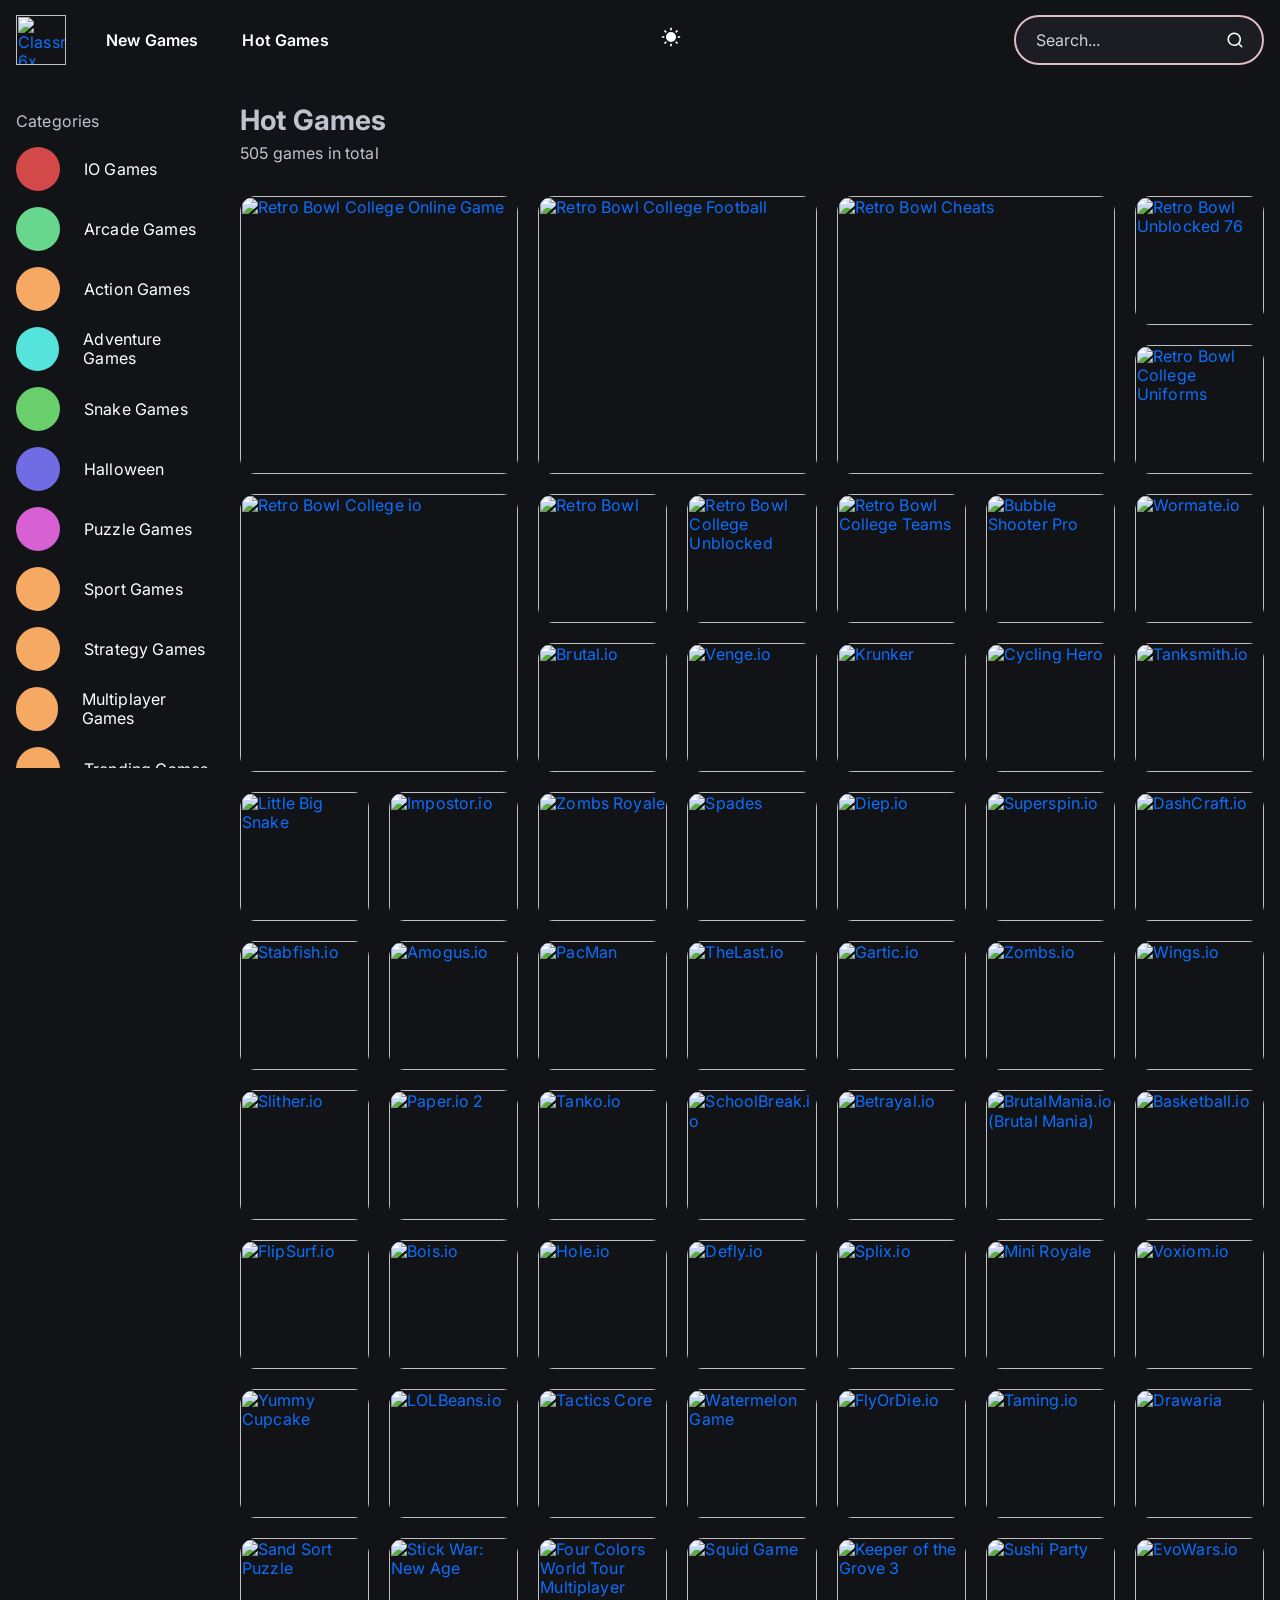
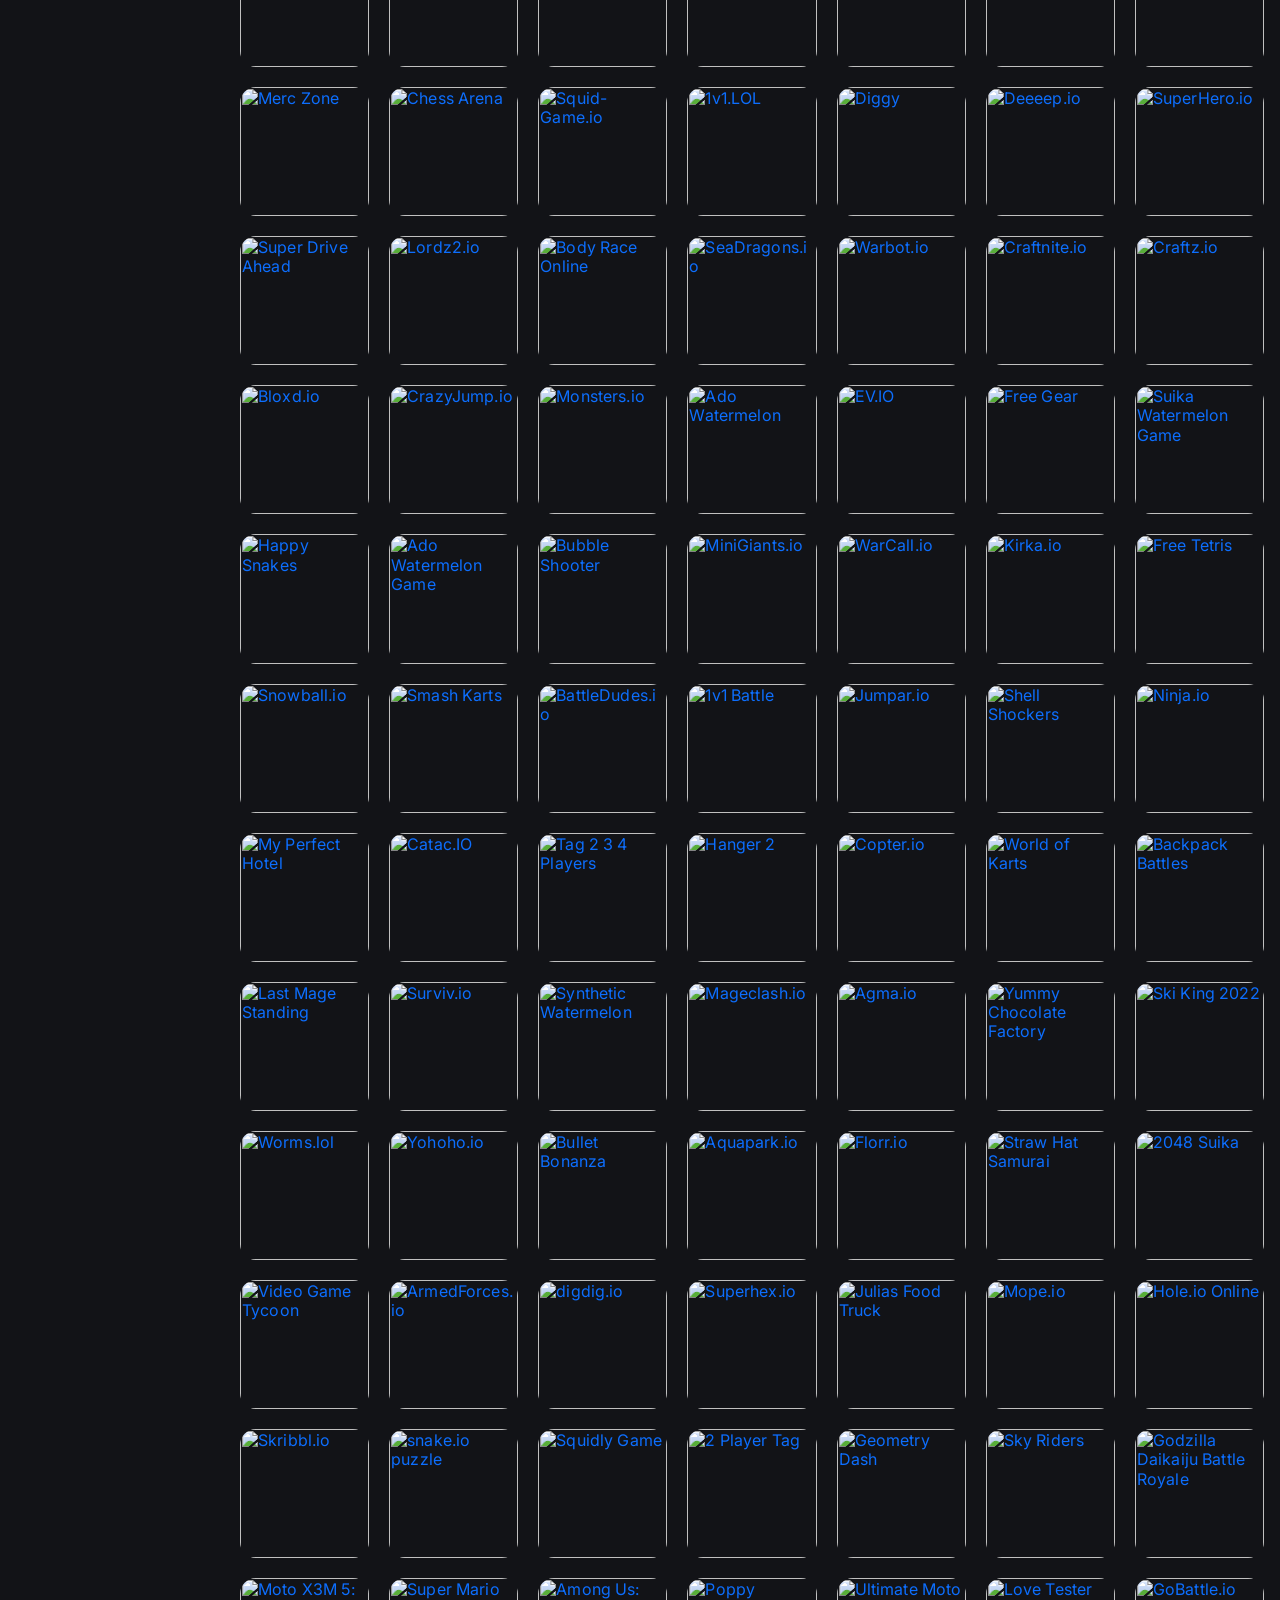
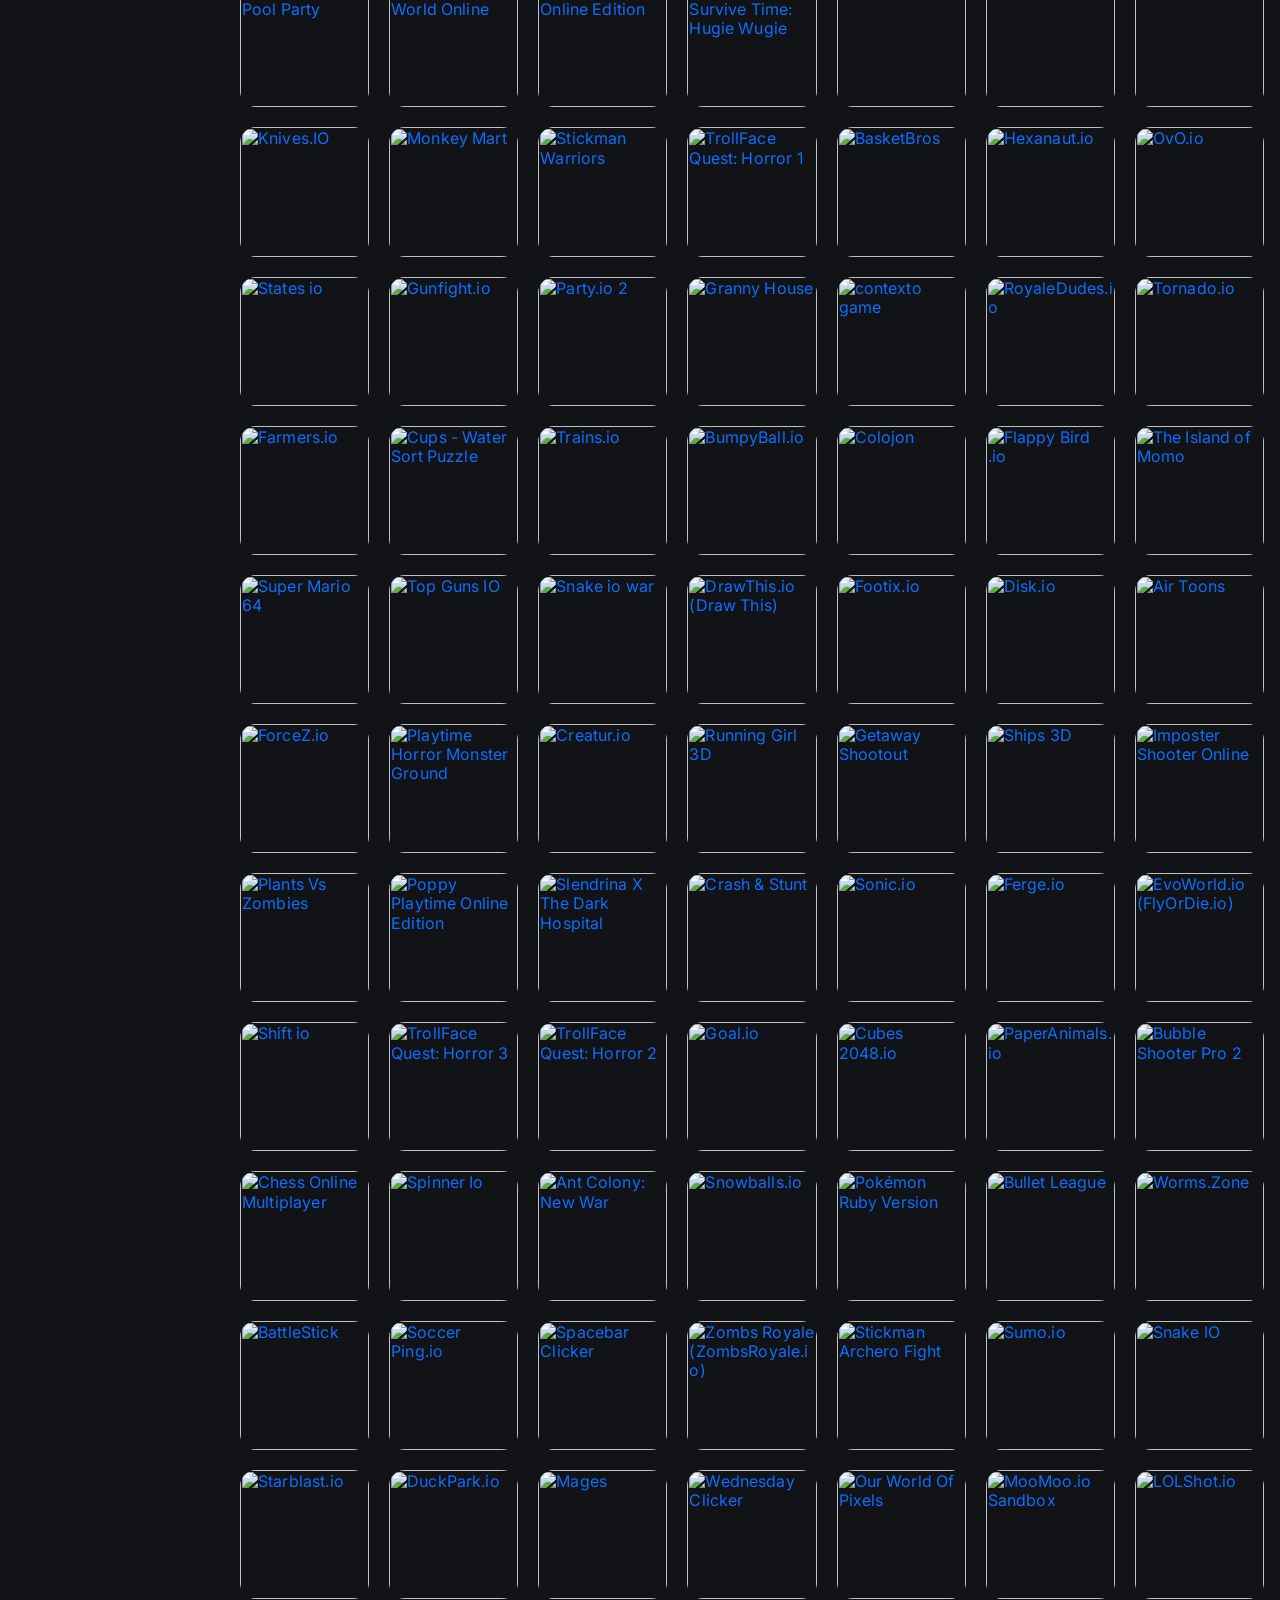
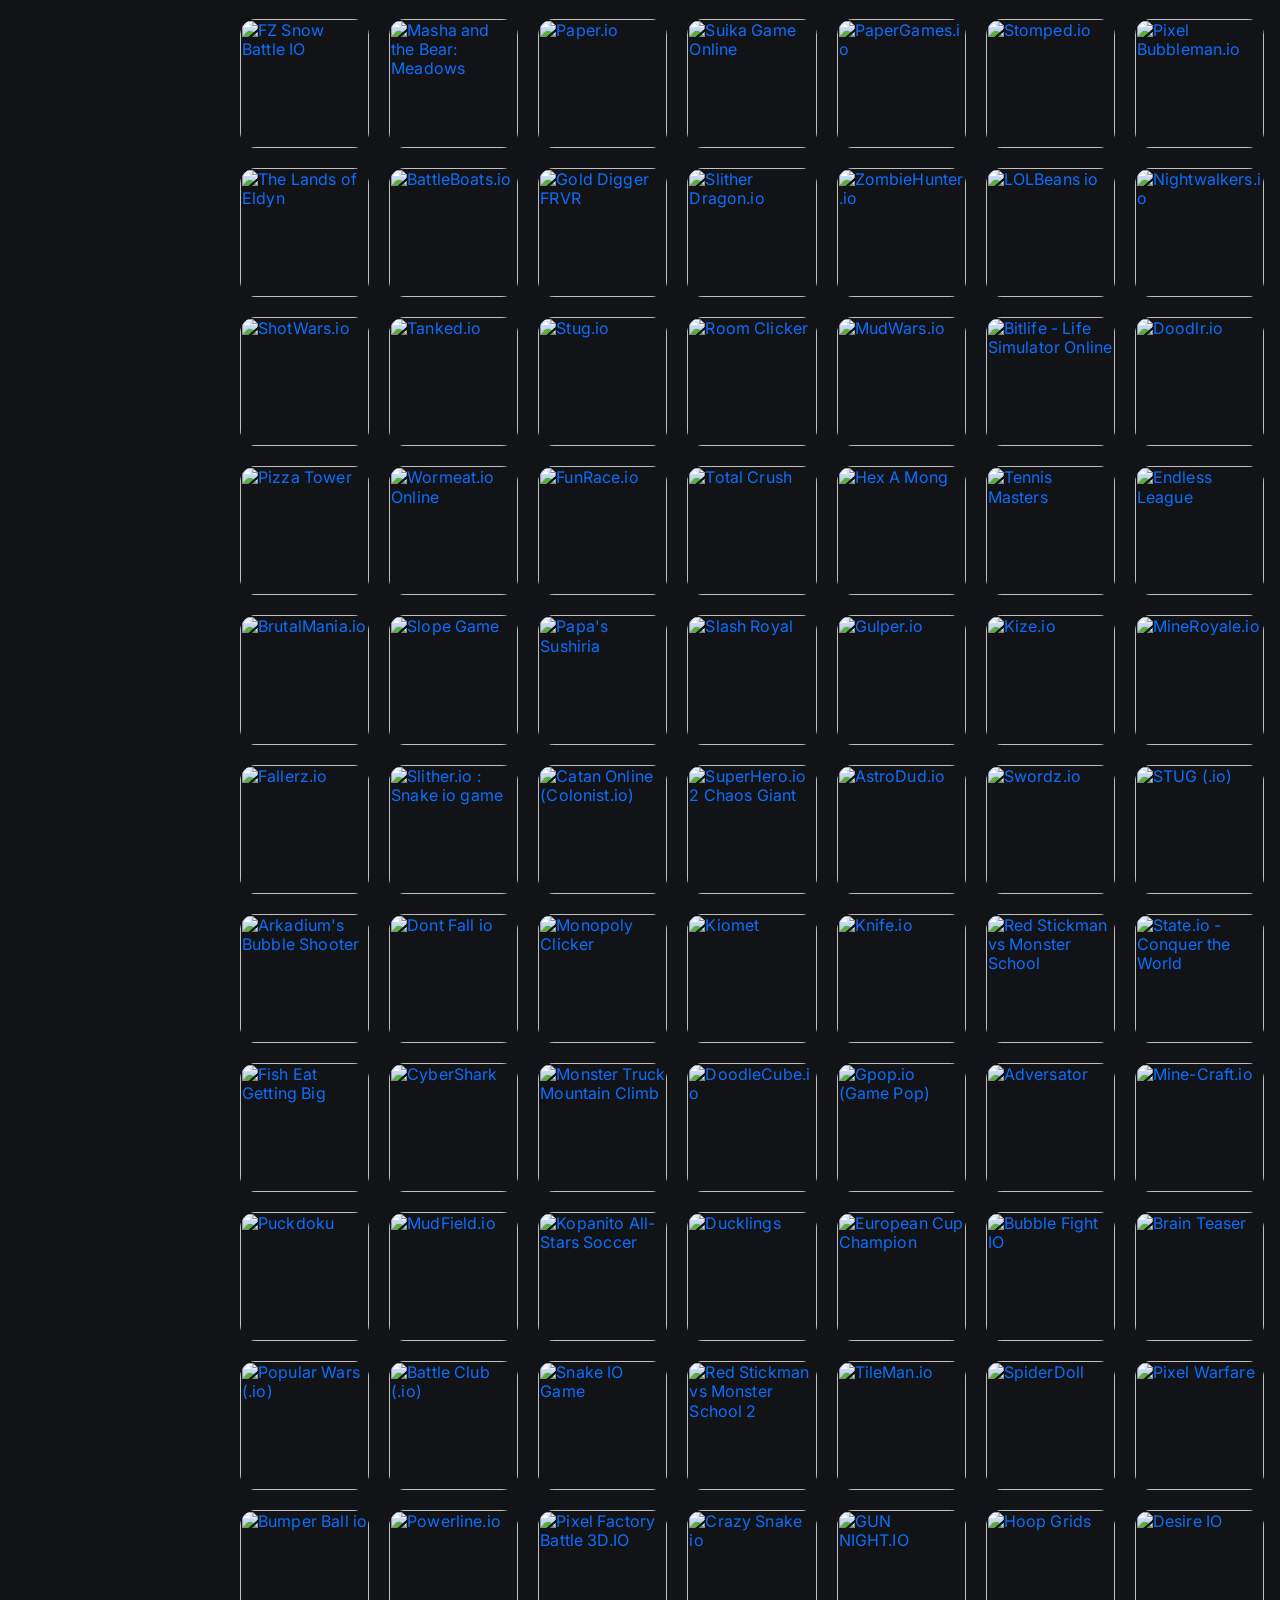
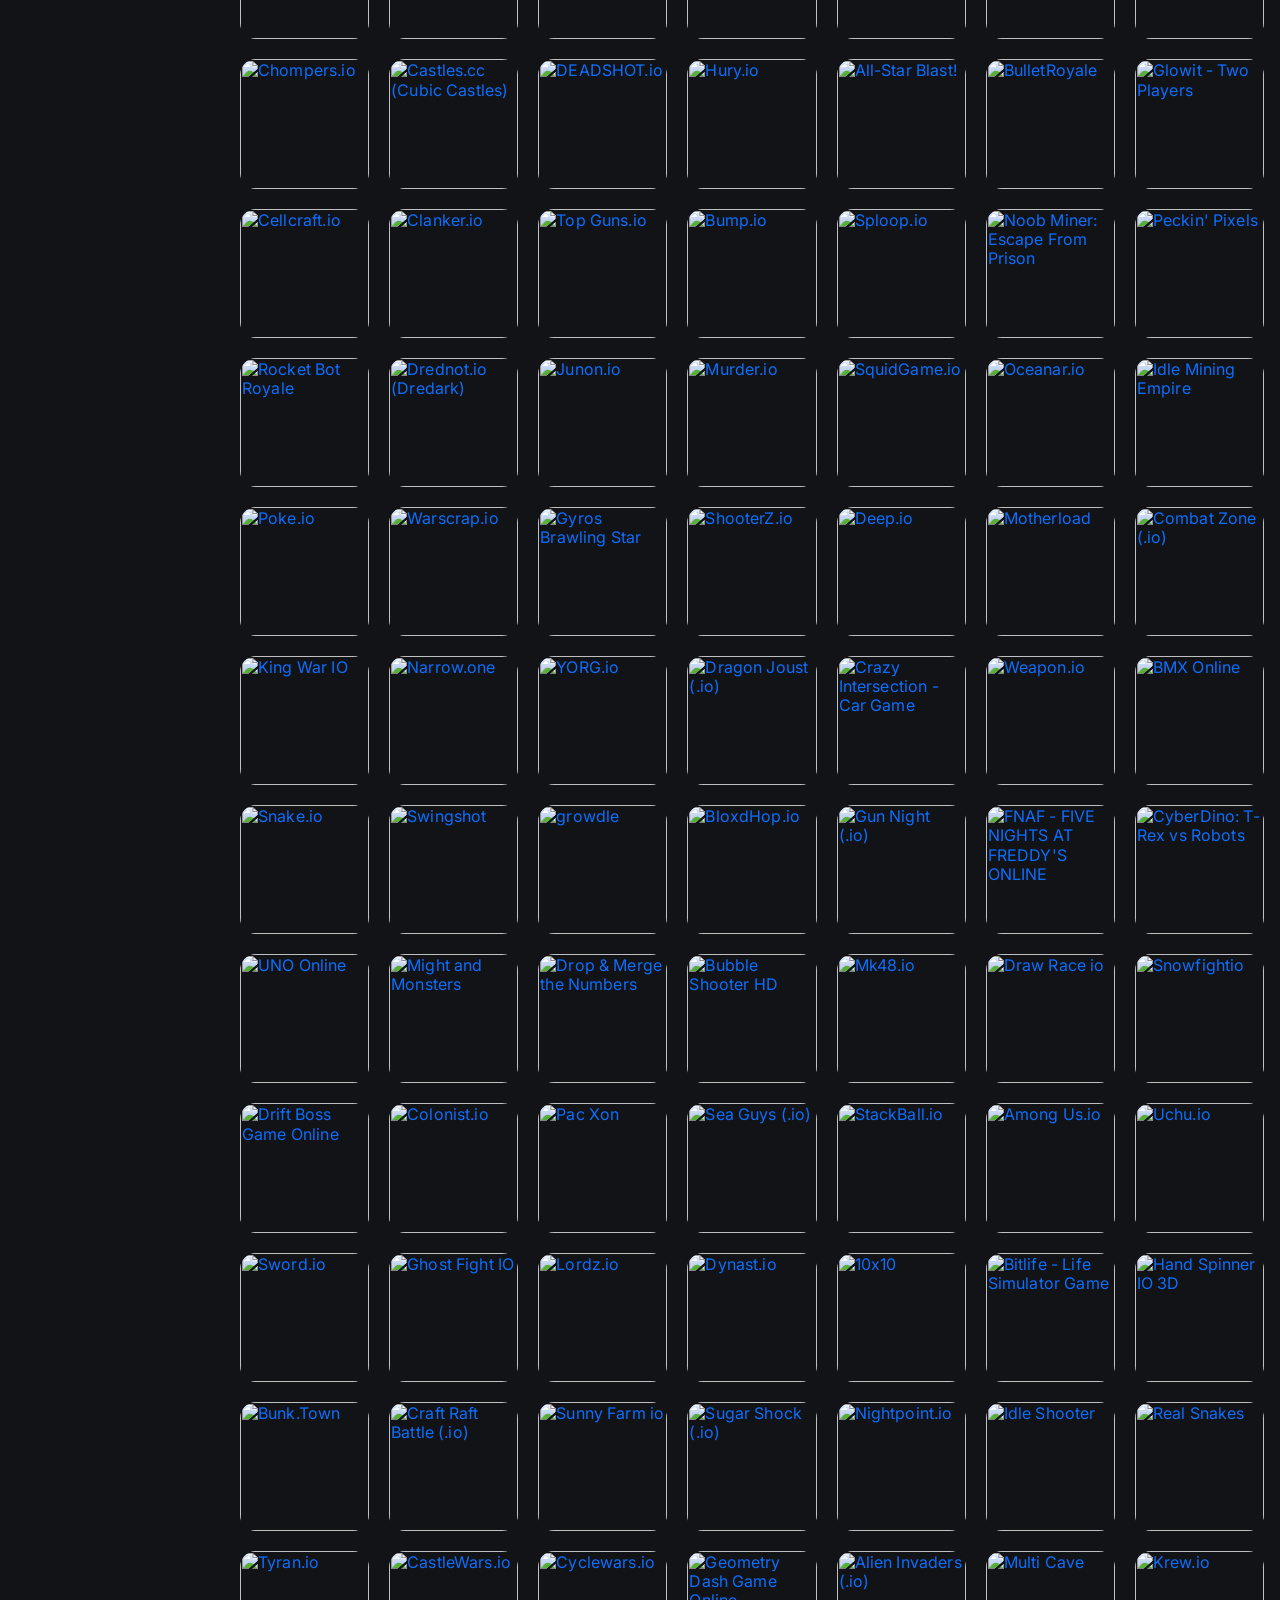
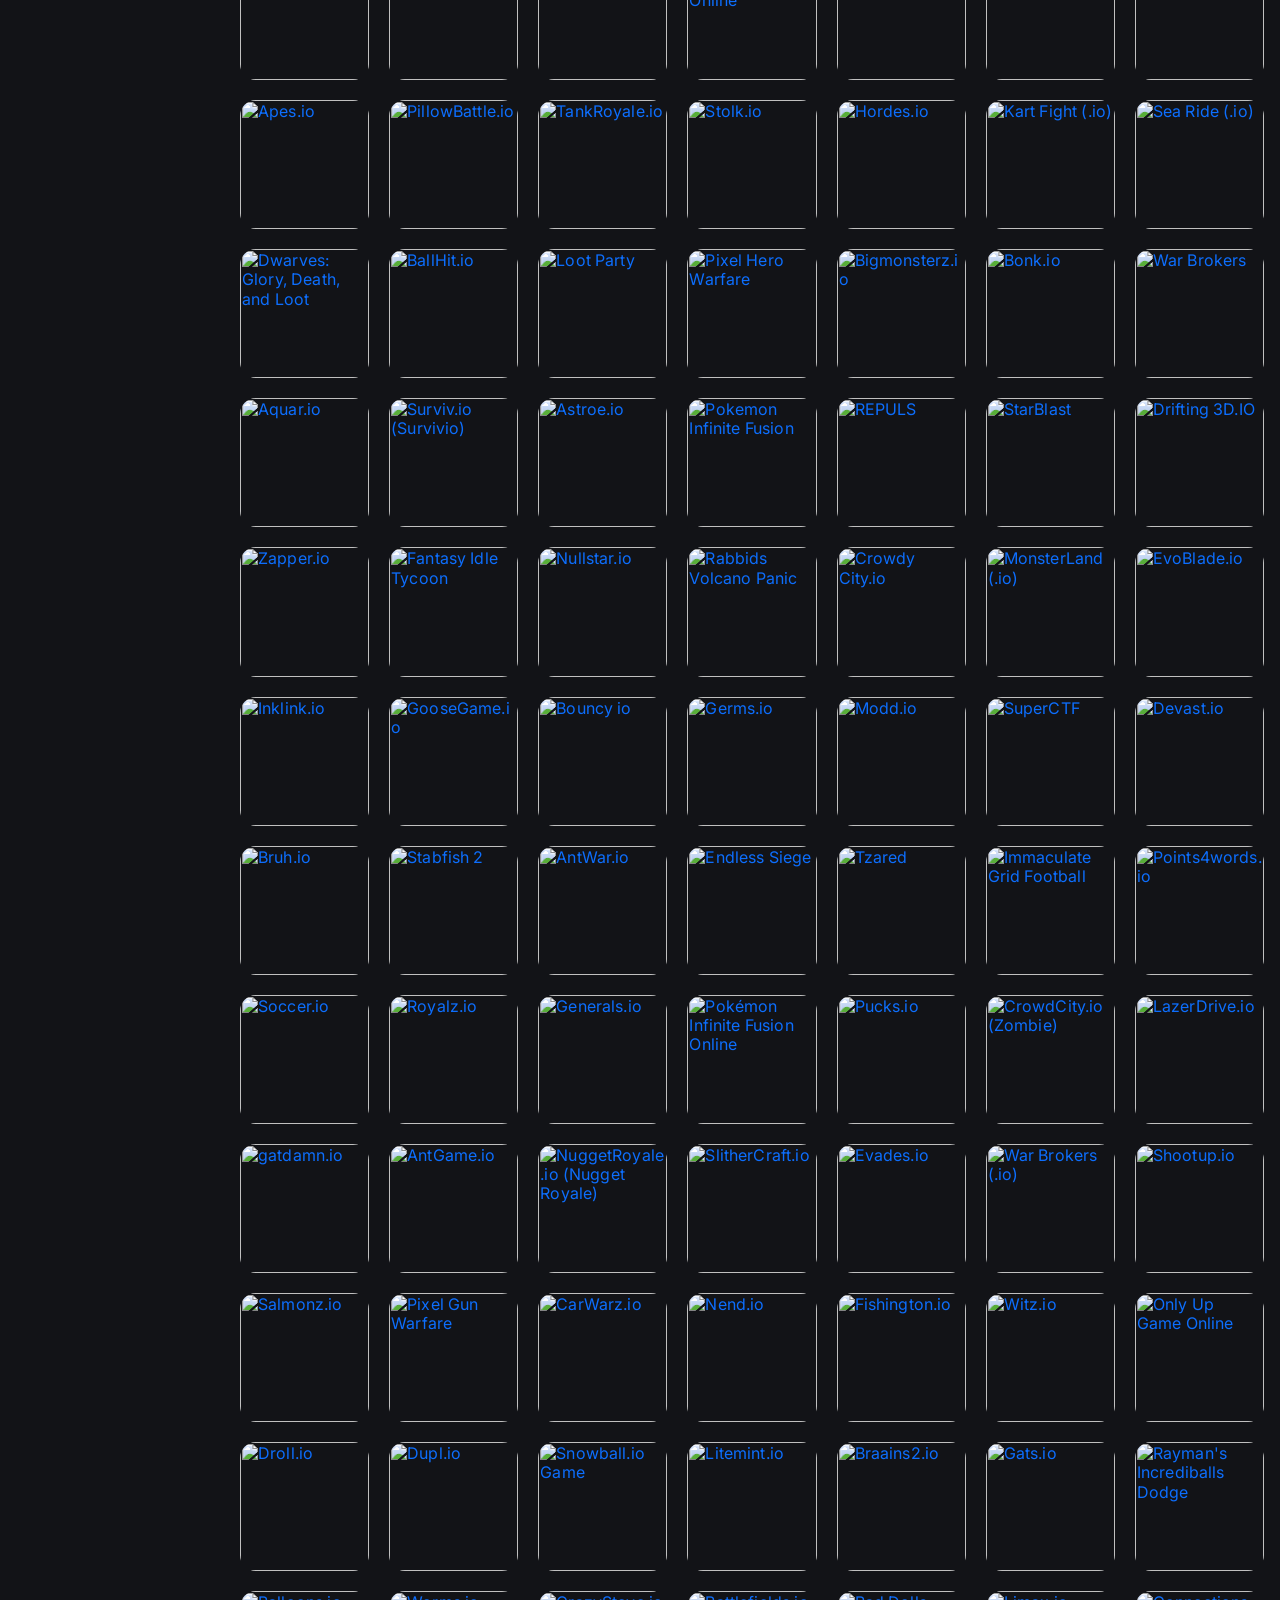
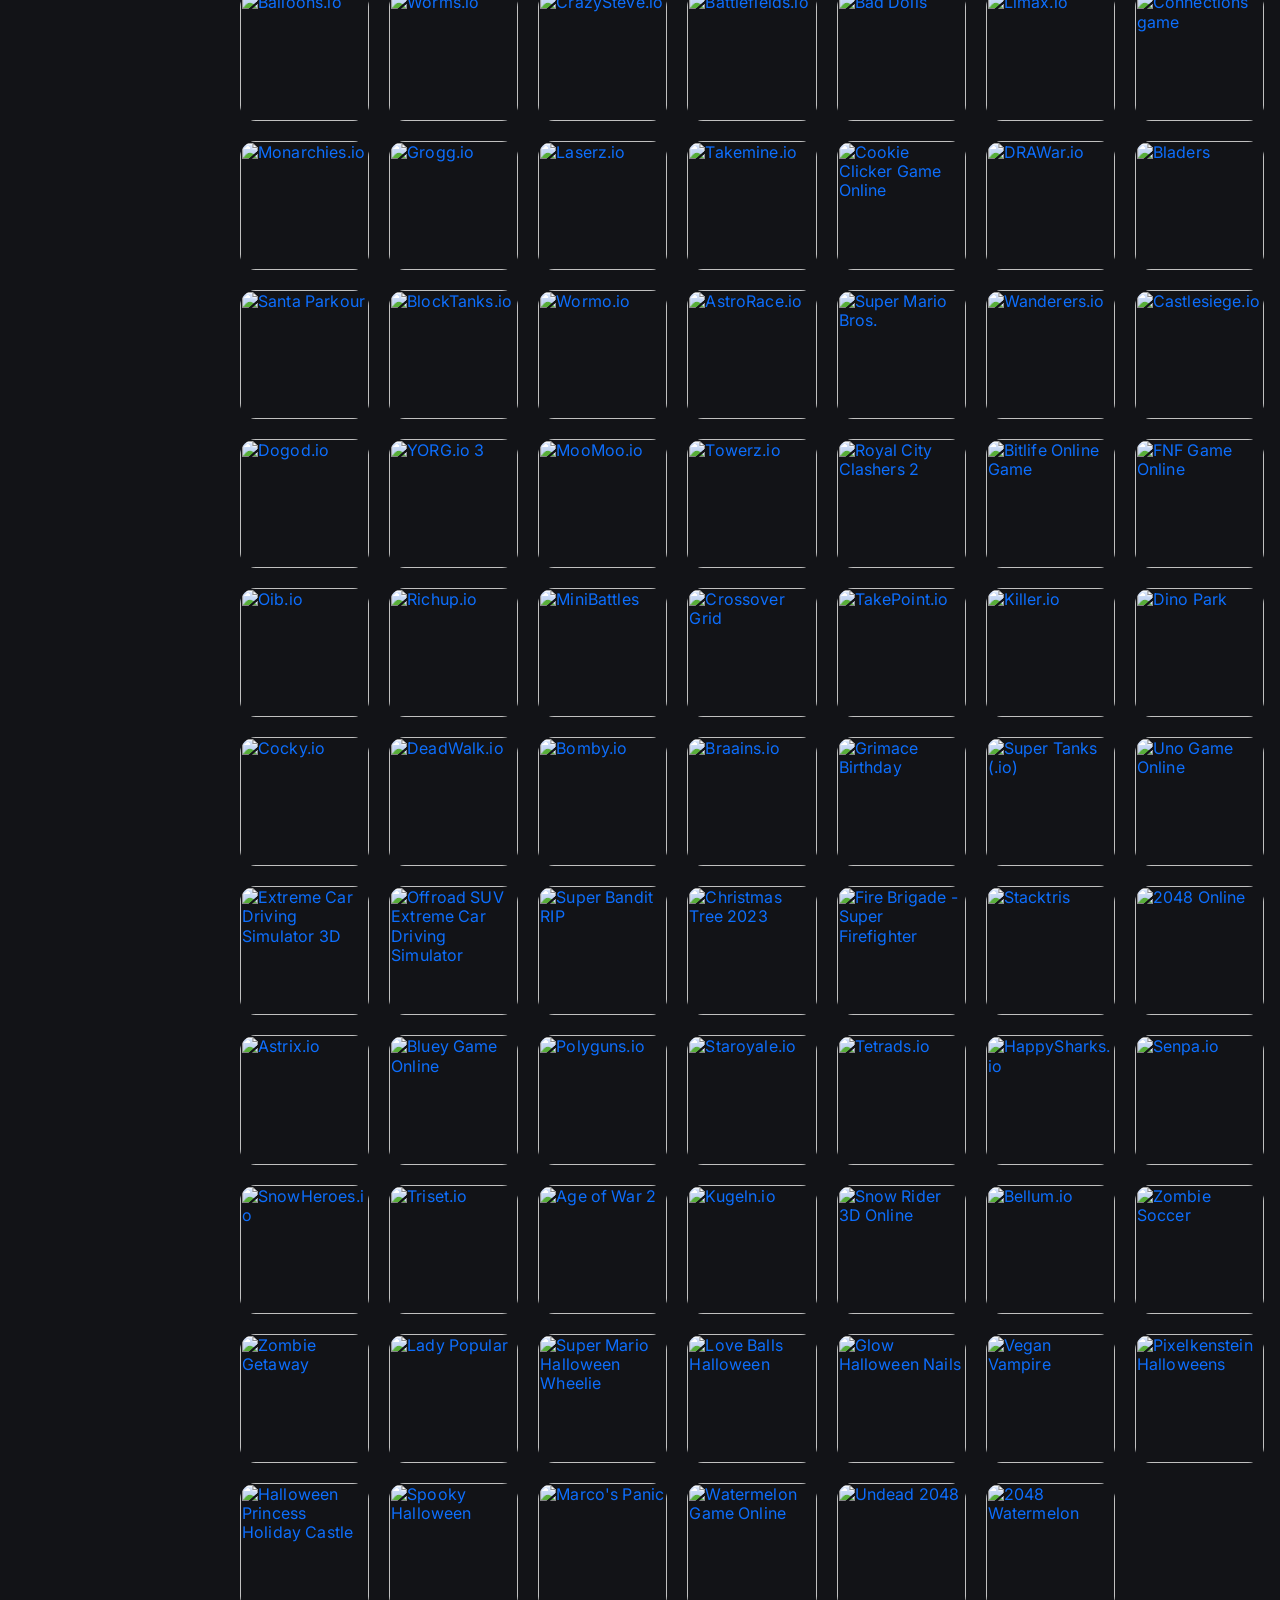
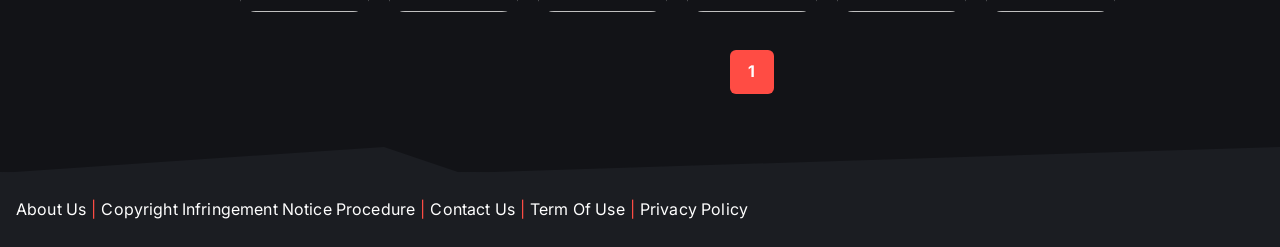
==== commit c5261d91: "Update index.html" ====
--- a/index.html
+++ b/index.html
@@ -1,106 +1,3348 @@
-<!DOCTYPE html><html lang="en-US"><head><meta charset="UTF-8"><meta http-equiv="X-UA-Compatible" content="IE=edge"><meta name="viewport" content="width=device-width, initial-scale=1.0, shrink-to-fit=no"><meta name="external" content="true"><meta name="distribution" content="Global"><meta http-equiv="audience" content="General"><title>HOT GAMES Play Hot Games On Classroom 6x</title><meta name="title" content="HOT GAMES play Hot Games on Classroom 6x"><meta name="description" content="Want to play Hot Games? Play Pixelkenstein Halloweens, Love Balls Halloween, Spooky Halloween and many more for free on Classroom 6x. The best starting point to discover hot games"><meta name="keywords" content="hot games"><meta name="news_keywords" content="hot games"><link rel="canonical" href="https://classroom6x.io/hot-games"><link rel="icon" href="/upload/cache/upload/imgs/options/classroom6x.io-logo-m60x60.png" /><link rel="apple-touch-icon" href="/upload/cache/upload/imgs/options/classroom6x.io-logo-m60x60.png" /><link rel="apple-touch-icon" sizes="57x57" href="/upload/cache/upload/imgs/options/classroom6x.io-logo-m57x57.png"><link rel="apple-touch-icon" sizes="72x72" href="/upload/cache/upload/imgs/options/classroom6x.io-logo-m72x72.png"><link rel="apple-touch-icon" sizes="114x114" href="/upload/cache/upload/imgs/options/classroom6x.io-logo-m144x144.png"><meta property="og:title" content="HOT GAMES play Hot Games on Classroom 6x" itemprop="headline" /><meta property="og:type" content="website" /><meta property="og:url" itemprop="url" content="https://classroom6x.io/hot-games" /><meta property="og:image" itemprop="thumbnailUrl" content="/upload/imgs/options/classroom6x-gaming-banner-post.jpg" /><meta property="og:description" content="Want to play Hot Games? Play Pixelkenstein Halloweens, Love Balls Halloween, Spooky Halloween and many more for free on Classroom 6x. The best starting point to discover hot games" itemprop="description" /><meta property="og:site_name" content="HOT GAMES play Hot Games on Classroom 6x" /><meta name="twitter:title" content="HOT GAMES play Hot Games on Classroom 6x" /><meta name="twitter:url" content="https://classroom6x.io/hot-games" /><meta name="twitter:image" content="/upload/imgs/options/classroom6x-gaming-banner-post.jpg" /><meta name="twitter:description" content="Want to play Hot Games? Play Pixelkenstein Halloweens, Love Balls Halloween, Spooky Halloween and many more for free on Classroom 6x. The best starting point to discover hot games"><meta name="twitter:card" content="summary" /> <link rel="stylesheet" href="/themes/classroom6x.io/rs/css/bootstrap.min.css"><link rel="preconnect" href="https://fonts.googleapis.com"><link rel="preconnect" href="https://fonts.gstatic.com" crossorigin><link href="https://fonts.googleapis.com/css2?family=Inter:wght@400;500;600;700&display=swap" rel="stylesheet"><link rel="stylesheet" href="/themes/classroom6x.io/rs/css/main.css"><link rel="stylesheet" href="/themes/classroom6x.io/rs/css/ads.css"><!-- Google Analytics --><!-- Global site tag (gtag.js) - Google Analytics --><script async src="https://www.googletagmanager.com/gtag/js?id=G-GLY2EG0PEL"></script><script>window.dataLayer = window.dataLayer || [];
-	 function gtag(){dataLayer.push(arguments);}
-	 gtag('js', new Date());
-
-	 gtag('config', 'G-GLY2EG0PEL');</script> <script>var domain_url = '';
- let id_game = '';
- let url_game = '';
- let keywords = '';
- let tags_id = '';
- let category_id = '';
- let field_order = '';
- let order_type = '';
- let is_hot = '';
- let is_new = '';
- let slug_home = "";
- let limit = '';
- let oldValue = 'all-games';</script><!-- Schema Markup Local Bussiness--><script type="application/ld+json">{
- "@context": "https://schema.org",
- "@type": "LocalBusiness",
- "name": "FNAF - FIVE NIGHTS AT FREDDY'S",
- "image": "https://fnafgo.com/fnaf-500x500.png",
- "@id": "",
- "url": "https://fnafgo.com",
- "telephone": "1 202-918-2132",
- "priceRange": "US",
- "address": {
- "@type": "PostalAddress",
- "streetAddress": "12283 Thomas Lane",
- "addressLocality": "Yucaipa",
- "addressRegion": "CA",
- "postalCode": "92399",
- "addressCountry": "US"
- },
- "openingHoursSpecification": {
- "@type": "OpeningHoursSpecification",
- "dayOfWeek": [
- "Monday",
- "Tuesday",
- "Wednesday",
- "Thursday",
- "Friday",
- "Saturday",
- "Sunday"
- ],
- "opens": "00:00",
- "closes": "23:59"
- }
- }</script><!-- Schema Markup Organization--><script type="application/ld+json">{
- "@context": "https://schema.org",
- "@type": "ResearchProject",
- "name": "Fnaf - Five Nights at Freddy's",
- "alternateName": "fnaf",
- "url": "https://fnafgo.com",
- "logo": "https://fnafgo.com/fnaf-500x500.png",
- "sameAs": [
- "https://www.facebook.com/fnafgocom",
- "https://twitter.com/fnafgocom",
- "https://www.youtube.com/channel/UCRZqhDeqQRUUSHymocqKDaQ",
- "https://www.linkedin.com/in/fnafgocom/",
- "https://www.pinterest.com/fnafgocom/",
- "https://soundcloud.com/fnafgo",
- "https://www.tumblr.com/fnafgo",
- "https://github.com/fnafgo",
- "https://fnafgo.com"
- ]
- }</script></head><body class="scroll"><div class="content"><!-- header --><!-- <header class="header"> --><header class="header fixed"><div class="container-fluid"><div class="header__content"><!-- btn --><button class="header__btn" type="button" aria-label="header__nav"><svg viewBox="0 0 24 24" fill="none" xmlns="http://www.w3.org/2000/svg"><path fill-rule="evenodd" clip-rule="evenodd" d="M4 5C3.44772 5 3 5.44772 3 6C3 6.55228 3.44772 7 4 7H20C20.5523 7 21 6.55228 21 6C21 5.44772 20.5523 5 20 5H4ZM3 12C3 11.4477 3.44772 11 4 11H20C20.5523 11 21 11.4477 21 12C21 12.5523 20.5523 13 20 13H4C3.44772 13 3 12.5523 3 12ZM3 18C3 17.4477 3.44772 17 4 17H20C20.5523 17 21 17.4477 21 18C21 18.5523 20.5523 19 20 19H4C3.44772 19 3 18.5523 3 18Z" /></svg></button><!-- logo --><div class="header__logo--wrap"><a href="/" class="header__logo" title="Classroom 6x"><img src="/upload/cache/upload/imgs/options/classroom6x.io-logo-hx50.png" width="" height="50" title="Classroom 6x" alt="Classroom 6x"></a><!-- tagline --><!-- <span class="header__tagline">Have <br>Funy</span> --></div><!-- btn --><button class="header__btn header__btn2" type="button" aria-label="header__nav"><svg viewBox="0 0 1024 1024" xmlns="http://www.w3.org/2000/svg"><path d="m795.904 750.72 124.992 124.928a32 32 0 0 1-45.248 45.248L750.656 795.904a416 416 0 1 1 45.248-45.248zM480 832a352 352 0 1 0 0-704 352 352 0 0 0 0 704z" /></svg></button><!-- navigation --><!-- <div class="nav-right header__nav" id="header__nav"> --><div class="nav-right"><ul class="header__nav"><li><a href="/new-games" title="New Games">New Games</a></li><li><a href="/hot-games" title="Hot Games">Hot Games</a></li>
-</ul><div class="dark_mode"><div class="dark_item"><span class="light-on"><svg class="icon-color" xmlns="http://www.w3.org/2000/svg" viewBox="0 0 24 24" width="24" height="24"><path fill="none" d="M0 0h24v24H0z"></path><path d="M12 18a6 6 0 1 1 0-12 6 6 0 0 1 0 12zM11 1h2v3h-2V1zm0 19h2v3h-2v-3zM3.515 4.929l1.414-1.414L7.05 5.636 5.636 7.05 3.515 4.93zM16.95 18.364l1.414-1.414 2.121 2.121-1.414 1.414-2.121-2.121zm2.121-14.85l1.414 1.415-2.121 2.121-1.414-1.414 2.121-2.121zM5.636 16.95l1.414 1.414-2.121 2.121-1.414-1.414 2.121-2.121zM23 11v2h-3v-2h3zM4 11v2H1v-2h3z"></path></svg></span><span class="light-off"><svg class="icon-color" xmlns="http://www.w3.org/2000/svg" viewBox="0 0 24 24" width="24" height="24"><path fill="none" d="M0 0h24v24H0z"></path><path d="M11.38 2.019a7.5 7.5 0 1 0 10.6 10.6C21.662 17.854 17.316 22 12.001 22 6.477 22 2 17.523 2 12c0-5.315 4.146-9.661 9.38-9.981z"></path></svg></span></div></div><div class="filter__search"><input class="search-term myInput" type="text" value="" placeholder="Search..." autocomplete="off"><button class="search-btn" type="submit" aria-label="Search"><svg xmlns="http://www.w3.org/2000/svg" viewBox="0 0 24 24"><path d="M21.71,20.29,18,16.61A9,9,0,1,0,16.61,18l3.68,3.68a1,1,0,0,0,1.42,0A1,1,0,0,0,21.71,20.29ZM11,18a7,7,0,1,1,7-7A7,7,0,0,1,11,18Z" /></svg></button></div></div><!-- end navigation --></div></div></header><script>// Đặt giá trị của mục lưu trữ cục bộ được chỉ định: = hàm setLocalStorage(viết bên js)
-	// key và value sẽ nhận giá trị được truyền vào ở bên js khi click nút nó chạy hàm: setLocalStorage("theme_mode", "lightmode");
-	function setLocalStorage(key, value) {
-		localStorage.setItem(key, value);
-	}
-
-	function getLocalStorage(key) {
-		return localStorage.getItem(key);
-
-	}
-	// function removeLocalStorage(key) {
-	// localStorage.removeItem(key);
-	// }
-
-	// kiểm tra giá trị đã lưu của theme: xử lý trước khi load lại trang so sánh với lần dùng cuối cùng
-	// đặt biến theme_mode= hàm lấy getLocalStorage theo key(bên js key: theme_mode)
-	// Mỗi khi load trang truy vấn thẻ <body> gọi ra attr là class của <body> và thêm class = biến: let theme_mode(==value == lightmode / darkmode == tên class(bên js đặt rồi))
-	// kiểm tra tồn tại value đó và nó đang là gì
-	// nếu bằng bằng(đang) là lightmode thì cho nút light-on ẩn đi + hiện nút light-off hiện lên
-	// cuối cùng cho gọi hàm ra cho chạy hàm 
-	function checkValueOfThemeMode() {
-		let theme_mode = getLocalStorage('theme_mode'); // trả về là value == lightmode / darkmode == tên class(bên js đặt rồi)
-		document.querySelector('body').classList.add(theme_mode);
-		if (theme_mode && theme_mode == "lightmode") {
-			document.querySelector('.light-on').setAttribute("style", "display: none");
-			document.querySelector('.light-off').setAttribute("style", "display:flex!important");
-		}
-	}
-	checkValueOfThemeMode();</script><!-- blog --><section class="section section--first"><div class="container-fluid"><!-- =============================== is_home ================================ --><!-- =============================== is_search ================================ --><!-- =============================== is_home2 ================================ --><div class="row"><div class="col-lg-auto"><!-- screen-cate: <= 992px --><div class="d-grid mt-2 mb-3 d-block d-lg-none"><form method="post" class="" name="filter"><select name="category" class="form-select bg-gray-200 category-input border-0"><option value="">Categories & Tags</option><!-- <optgroup label="Categories"> --><option value="/games/io-games" title="IO Games">IO Games</option><option value="/games/arcade-games" title="Arcade Games">Arcade Games</option><option value="/games/action-games" title="Action Games">Action Games</option><option value="/games/adventure-games" title="Adventure Games">Adventure Games</option><option value="/games/snake-games" title="Snake Games">Snake Games</option><option value="/games/halloween" title="Halloween">Halloween</option><option value="/games/puzzle-games" title="Puzzle Games">Puzzle Games</option><option value="/games/sport-games" title="Sport Games">Sport Games</option><option value="/games/strategy-games" title="Strategy Games">Strategy Games</option><option value="/games/multiplayer-games" title="Multiplayer Games">Multiplayer Games</option><option value="/games/trending-games" title="Trending Games">Trending Games</option><option value="/games/trending-games-0" title="Trending Games">Trending Games</option><option value="/games/halloween-0" title="Halloween">Halloween</option><!-- </optgroup> --><optgroup></optgroup><!-- <optgroup label="Tags"> --><option value="/tag/io" title="io">Io</option><option value="/tag/3d" title="3d">3d</option><option value="/tag/top-down" title="top-down">Top-down</option><option value="/tag/battle" title="battle">Battle</option><option value="/tag/with-friends" title="with friends">With Friends</option><option value="/tag/kart" title="kart">Kart</option><option value="/tag/weapon" title="weapon">Weapon</option><option value="/tag/multiplayer" title="multiplayer">Multiplayer</option><option value="/tag/power-up" title="power up">Power Up</option><option value="/tag/free-for-all" title="free for all">Free For All</option><option value="/tag/maze" title="maze">Maze</option><option value="/tag/power-ups" title="power-ups">Power-ups</option><option value="/tag/tower-defense" title="tower defense">Tower Defense</option><option value="/tag/agario-style" title="agario style">Agario Style</option><option value="/tag/upgrades" title="upgrades">Upgrades</option><option value="/tag/battle-royale" title="battle royale">Battle Royale</option><option value="/tag/team" title="team">Team</option><option value="/tag/shooter" title="shooter">Shooter</option><option value="/tag/slither-style" title="slither style">Slither Style</option><option value="/tag/classic" title="classic">Classic</option><option value="/tag/tank" title="tank">Tank</option><option value="/tag/diep-style" title="diep style">Diep Style</option><option value="/tag/rpg" title="rpg">Rpg</option><option value="/tag/strategy" title="strategy">Strategy</option><option value="/tag/ocean" title="ocean">Ocean</option><option value="/tag/racing" title="racing">Racing</option><option value="/tag/arena" title="arena">Arena</option><option value="/tag/snake" title="snake">Snake</option><option value="/tag/color" title="color">Color</option><option value="/tag/html5" title="html5">Html5</option><option value="/tag/moomooio-style" title="moomooio style">Moomooio Style</option><option value="/tag/survival" title="survival">Survival</option><option value="/tag/zombie" title="zombie">Zombie</option><option value="/tag/war" title="war">War</option><option value="/tag/battle-royale-fortniteio" title="battle royale (fortniteio)">Battle Royale (fortniteio)</option><option value="/tag/first-person-shooter" title="first person shooter">First Person Shooter</option><option value="/tag/minecraft" title="minecraft">Minecraft</option><option value="/tag/mining" title="mining">Mining</option><option value="/tag/gun" title="gun">Gun</option><option value="/tag/crafting" title="crafting">Crafting</option><option value="/tag/parkour" title="parkour">Parkour</option><option value="/tag/avoid" title="avoid">Avoid</option><option value="/tag/jumping" title="jumping">Jumping</option><option value="/tag/third-person-shooter" title="third person shooter">Third Person Shooter</option><!-- </optgroup> --><optgroup></optgroup></select></form></div><!-- scree-cate: > 992px --><div class="mt-4 d-none d-lg-block category-column"><ul class="nav flex-column category-column-nav"><li class="mt-2 mb-2">Categories</li><li class="nav-item"><a class="category-column-link" href="/games/io-games" title="IO Games"><span class="category-column-icon" style="background-color: #D34949"></span> <span class="text-capitalize category-column-title">IO Games</span></a></li><li class="nav-item"><a class="category-column-link" href="/games/arcade-games" title="Arcade Games"><span class="category-column-icon" style="background-color: #66D78C"></span> <span class="text-capitalize category-column-title">Arcade Games</span></a></li><li class="nav-item"><a class="category-column-link" href="/games/action-games" title="Action Games"><span class="category-column-icon" style="background-color: #F6A963"></span> <span class="text-capitalize category-column-title">Action Games</span></a></li><li class="nav-item"><a class="category-column-link" href="/games/adventure-games" title="Adventure Games"><span class="category-column-icon" style="background-color: #55E4DB"></span> <span class="text-capitalize category-column-title">Adventure Games</span></a></li><li class="nav-item"><a class="category-column-link" href="/games/snake-games" title="Snake Games"><span class="category-column-icon" style="background-color: #68CF6C"></span> <span class="text-capitalize category-column-title">Snake Games</span></a></li><li class="nav-item"><a class="category-column-link" href="/games/halloween" title="Halloween"><span class="category-column-icon" style="background-color: #706DE4"></span> <span class="text-capitalize category-column-title">Halloween</span></a></li><li class="nav-item"><a class="category-column-link" href="/games/puzzle-games" title="Puzzle Games"><span class="category-column-icon" style="background-color: #D760D2"></span> <span class="text-capitalize category-column-title">Puzzle Games</span></a></li><li class="nav-item"><a class="category-column-link" href="/games/sport-games" title="Sport Games"><span class="category-column-icon" style="background-color: #F6A963"></span> <span class="text-capitalize category-column-title">Sport Games</span></a></li><li class="nav-item"><a class="category-column-link" href="/games/strategy-games" title="Strategy Games"><span class="category-column-icon" style="background-color: #F6A963"></span> <span class="text-capitalize category-column-title">Strategy Games</span></a></li><li class="nav-item"><a class="category-column-link" href="/games/multiplayer-games" title="Multiplayer Games"><span class="category-column-icon" style="background-color: #F6A963"></span> <span class="text-capitalize category-column-title">Multiplayer Games</span></a></li><li class="nav-item"><a class="category-column-link" href="/games/trending-games" title="Trending Games"><span class="category-column-icon" style="background-color: #F6A963"></span> <span class="text-capitalize category-column-title">Trending Games</span></a></li><li class="nav-item"><a class="category-column-link" href="/games/trending-games-0" title="Trending Games"><span class="category-column-icon" style="background-color: #F6A963"></span> <span class="text-capitalize category-column-title">Trending Games</span></a></li><li class="nav-item"><a class="category-column-link" href="/games/halloween-0" title="Halloween"><span class="category-column-icon" style="background-color: #F6A963"></span> <span class="text-capitalize category-column-title">Halloween</span></a></li><!-- <div class="make-ads"> --><div class="throw-ads-200x200"><div class="ads"><div class="ads-margin"><div class="ads-title">Advertisement</div><div class="ads" style="width: 200px; height:200px;"><script async src="https://pagead2.googlesyndication.com/pagead/js/adsbygoogle.js?client=ca-pub-8526539085196274"
- crossorigin="anonymous"></script><!-- 200x200 --><ins class="adsbygoogle"
- style="display:inline-block;width:200px;height:200px"
- data-ad-client="ca-pub-8526539085196274"
- data-ad-slot="5037147836"></ins><script>(adsbygoogle = window.adsbygoogle || []).push({});</script> </div></div></div></div><hr><li class="mb-2">Tags</li><li class="nav-item"><a class="category-column-link" href="/tag/io" title="io"><span class="category-column-icon" style="background-color: #D34949"></span> <span class="text-capitalize category-column-title">io</span></a></li><li class="nav-item"><a class="category-column-link" href="/tag/3d" title="3d"><span class="category-column-icon" style="background-color: #66D78C"></span> <span class="text-capitalize category-column-title">3d</span></a></li><li class="nav-item"><a class="category-column-link" href="/tag/top-down" title="top-down"><span class="category-column-icon" style="background-color: #55E4DB"></span> <span class="text-capitalize category-column-title">top-down</span></a></li><li class="nav-item"><a class="category-column-link" href="/tag/battle" title="battle"><span class="category-column-icon" style="background-color: #68CF6C"></span> <span class="text-capitalize category-column-title">battle</span></a></li><li class="nav-item"><a class="category-column-link" href="/tag/with-friends" title="with friends"><span class="category-column-icon" style="background-color: #706DE4"></span> <span class="text-capitalize category-column-title">with friends</span></a></li><li class="nav-item"><a class="category-column-link" href="/tag/kart" title="kart"><span class="category-column-icon" style="background-color: #D760D2"></span> <span class="text-capitalize category-column-title">kart</span></a></li><li class="nav-item"><a class="category-column-link" href="/tag/weapon" title="weapon"><span class="category-column-icon" style="background-color: #F6A963"></span> <span class="text-capitalize category-column-title">weapon</span></a></li><li class="nav-item"><a class="category-column-link" href="/tag/multiplayer" title="multiplayer"><span class="category-column-icon" style="background-color: #F6A963"></span> <span class="text-capitalize category-column-title">multiplayer</span></a></li><li class="nav-item"><a class="category-column-link" href="/tag/power-up" title="power up"><span class="category-column-icon" style="background-color: #F6A963"></span> <span class="text-capitalize category-column-title">power up</span></a></li><li class="nav-item"><a class="category-column-link" href="/tag/free-for-all" title="free for all"><span class="category-column-icon" style="background-color: #F6A963"></span> <span class="text-capitalize category-column-title">free for all</span></a></li><li class="nav-item"><a class="category-column-link" href="/tag/maze" title="maze"><span class="category-column-icon" style="background-color: #F6A963"></span> <span class="text-capitalize category-column-title">maze</span></a></li><li class="nav-item"><a class="category-column-link" href="/tag/power-ups" title="power-ups"><span class="category-column-icon" style="background-color: #F6A963"></span> <span class="text-capitalize category-column-title">power-ups</span></a></li><li class="nav-item"><a class="category-column-link" href="/tag/tower-defense" title="tower defense"><span class="category-column-icon" style="background-color: #F6A963"></span> <span class="text-capitalize category-column-title">tower defense</span></a></li><li class="nav-item"><a class="category-column-link" href="/tag/agario-style" title="agario style"><span class="category-column-icon" style="background-color: #F6A963"></span> <span class="text-capitalize category-column-title">agario style</span></a></li><li class="nav-item"><a class="category-column-link" href="/tag/upgrades" title="upgrades"><span class="category-column-icon" style="background-color: #F6A963"></span> <span class="text-capitalize category-column-title">upgrades</span></a></li><li class="nav-item"><a class="category-column-link" href="/tag/battle-royale" title="battle royale"><span class="category-column-icon" style="background-color: #F6A963"></span> <span class="text-capitalize category-column-title">battle royale</span></a></li><li class="nav-item"><a class="category-column-link" href="/tag/team" title="team"><span class="category-column-icon" style="background-color: #F6A963"></span> <span class="text-capitalize category-column-title">team</span></a></li><li class="nav-item"><a class="category-column-link" href="/tag/shooter" title="shooter"><span class="category-column-icon" style="background-color: #F6A963"></span> <span class="text-capitalize category-column-title">shooter</span></a></li><li class="nav-item"><a class="category-column-link" href="/tag/slither-style" title="slither style"><span class="category-column-icon" style="background-color: #F6A963"></span> <span class="text-capitalize category-column-title">slither style</span></a></li><li class="nav-item"><a class="category-column-link" href="/tag/classic" title="classic"><span class="category-column-icon" style="background-color: #F6A963"></span> <span class="text-capitalize category-column-title">classic</span></a></li><li class="nav-item"><a class="category-column-link" href="/tag/tank" title="tank"><span class="category-column-icon" style="background-color: #F6A963"></span> <span class="text-capitalize category-column-title">tank</span></a></li><li class="nav-item"><a class="category-column-link" href="/tag/diep-style" title="diep style"><span class="category-column-icon" style="background-color: #F6A963"></span> <span class="text-capitalize category-column-title">diep style</span></a></li><li class="nav-item"><a class="category-column-link" href="/tag/rpg" title="rpg"><span class="category-column-icon" style="background-color: #F6A963"></span> <span class="text-capitalize category-column-title">rpg</span></a></li><li class="nav-item"><a class="category-column-link" href="/tag/strategy" title="strategy"><span class="category-column-icon" style="background-color: #F6A963"></span> <span class="text-capitalize category-column-title">strategy</span></a></li><li class="nav-item"><a class="category-column-link" href="/tag/ocean" title="ocean"><span class="category-column-icon" style="background-color: #F6A963"></span> <span class="text-capitalize category-column-title">ocean</span></a></li><li class="nav-item"><a class="category-column-link" href="/tag/racing" title="racing"><span class="category-column-icon" style="background-color: #F6A963"></span> <span class="text-capitalize category-column-title">racing</span></a></li><li class="nav-item"><a class="category-column-link" href="/tag/arena" title="arena"><span class="category-column-icon" style="background-color: #F6A963"></span> <span class="text-capitalize category-column-title">arena</span></a></li><li class="nav-item"><a class="category-column-link" href="/tag/snake" title="snake"><span class="category-column-icon" style="background-color: #F6A963"></span> <span class="text-capitalize category-column-title">snake</span></a></li><li class="nav-item"><a class="category-column-link" href="/tag/color" title="color"><span class="category-column-icon" style="background-color: #F6A963"></span> <span class="text-capitalize category-column-title">color</span></a></li><li class="nav-item"><a class="category-column-link" href="/tag/html5" title="html5"><span class="category-column-icon" style="background-color: #F6A963"></span> <span class="text-capitalize category-column-title">html5</span></a></li><li class="nav-item"><a class="category-column-link" href="/tag/moomooio-style" title="moomooio style"><span class="category-column-icon" style="background-color: #F6A963"></span> <span class="text-capitalize category-column-title">moomooio style</span></a></li><li class="nav-item"><a class="category-column-link" href="/tag/survival" title="survival"><span class="category-column-icon" style="background-color: #F6A963"></span> <span class="text-capitalize category-column-title">survival</span></a></li><li class="nav-item"><a class="category-column-link" href="/tag/zombie" title="zombie"><span class="category-column-icon" style="background-color: #F6A963"></span> <span class="text-capitalize category-column-title">zombie</span></a></li><li class="nav-item"><a class="category-column-link" href="/tag/war" title="war"><span class="category-column-icon" style="background-color: #F6A963"></span> <span class="text-capitalize category-column-title">war</span></a></li><li class="nav-item"><a class="category-column-link" href="/tag/battle-royale-fortniteio" title="battle royale (fortniteio)"><span class="category-column-icon" style="background-color: #F6A963"></span> <span class="text-capitalize category-column-title">battle royale (fortniteio)</span></a></li><li class="nav-item"><a class="category-column-link" href="/tag/first-person-shooter" title="first person shooter"><span class="category-column-icon" style="background-color: #F6A963"></span> <span class="text-capitalize category-column-title">first person shooter</span></a></li><li class="nav-item"><a class="category-column-link" href="/tag/minecraft" title="minecraft"><span class="category-column-icon" style="background-color: #F6A963"></span> <span class="text-capitalize category-column-title">minecraft</span></a></li><li class="nav-item"><a class="category-column-link" href="/tag/mining" title="mining"><span class="category-column-icon" style="background-color: #F6A963"></span> <span class="text-capitalize category-column-title">mining</span></a></li><li class="nav-item"><a class="category-column-link" href="/tag/gun" title="gun"><span class="category-column-icon" style="background-color: #F6A963"></span> <span class="text-capitalize category-column-title">gun</span></a></li><li class="nav-item"><a class="category-column-link" href="/tag/crafting" title="crafting"><span class="category-column-icon" style="background-color: #F6A963"></span> <span class="text-capitalize category-column-title">crafting</span></a></li><li class="nav-item"><a class="category-column-link" href="/tag/parkour" title="parkour"><span class="category-column-icon" style="background-color: #F6A963"></span> <span class="text-capitalize category-column-title">parkour</span></a></li><li class="nav-item"><a class="category-column-link" href="/tag/avoid" title="avoid"><span class="category-column-icon" style="background-color: #F6A963"></span> <span class="text-capitalize category-column-title">avoid</span></a></li><li class="nav-item"><a class="category-column-link" href="/tag/jumping" title="jumping"><span class="category-column-icon" style="background-color: #F6A963"></span> <span class="text-capitalize category-column-title">jumping</span></a></li><li class="nav-item"><a class="category-column-link" href="/tag/third-person-shooter" title="third person shooter"><span class="category-column-icon" style="background-color: #F6A963"></span> <span class="text-capitalize category-column-title">third person shooter</span></a></li></ul></div></div><div class="col-lg"><div class="mt-4 d-none d-lg-block"></div><div class="layout-heading"><h1 class="fs-3 fw-bold text-capitalize link-title2">Hot Games</h1><div class="mb-32 count-games">505 games in total</div></div><div id="ajax-append"><div class="card-masonry"><a class="item large" href="/retro-bowl-college-online-game" title="Retro Bowl College Online Game"><img class="w-100 h-auto" src="/upload/cache/upload/imgs/retro-bowl-collge-2-m278x278.png" width="278" height="278" alt="Retro Bowl College Online Game" title="Retro Bowl College Online Game"><div class="item-title"><p>Retro Bowl College Online Game</p></div></a><a class="item large" href="/retro-bowl-college-football" title="Retro Bowl College Football"><img class="w-100 h-auto" src="/upload/cache/upload/imgs/game/screenshot_2-m278x278.jpg" width="278" height="278" alt="Retro Bowl College Football" title="Retro Bowl College Football"><div class="item-title"><p>Retro Bowl College Football</p></div></a><a class="item large" href="/retro-bowl-cheats" title="Retro Bowl Cheats "><img class="w-100 h-auto" src="/upload/cache/upload/imgs/game/screenshot_3-m278x278.jpg" width="278" height="278" alt="Retro Bowl Cheats " title="Retro Bowl Cheats "><div class="item-title"><p>Retro Bowl Cheats </p></div></a><a class="item large" href="/retro-bowl-college-io" title="Retro Bowl College io "><img class="w-100 h-auto" src="/upload/cache/upload/imgs/retro-b-c-m278x278.png" width="278" height="278" alt="Retro Bowl College io " title="Retro Bowl College io "><div class="item-title"><p>Retro Bowl College io </p></div></a><a class="item" href="/retro-bowl-unblocked-76" title="Retro Bowl Unblocked 76 "><img class="w-100 h-auto" src="/upload/cache/upload/imgs/game/screenshot_8-m129x129.jpg" width="129" height="129" alt="Retro Bowl Unblocked 76 " title="Retro Bowl Unblocked 76 "><div class="item-title"><p>Retro Bowl Unblocked 76 </p></div></a><a class="item" href="/retro-bowl-college-football-unblocked" title="Retro Bowl College Uniforms "><img class="w-100 h-auto" src="/upload/cache/upload/imgs/game/screenshot_61-m129x129.jpg" width="129" height="129" alt="Retro Bowl College Uniforms " title="Retro Bowl College Uniforms "><div class="item-title"><p>Retro Bowl College Uniforms </p></div></a><a class="item" href="/retro-bowl" title="Retro Bowl "><img class="w-100 h-auto" src="/upload/cache/upload/imgs/game/screenshot_5-m129x129.jpg" width="129" height="129" alt="Retro Bowl " title="Retro Bowl "><div class="item-title"><p>Retro Bowl </p></div></a><a class="item" href="/retro-bowl-college-unblocked" title="Retro Bowl College Unblocked"><img class="w-100 h-auto" src="/upload/cache/upload/imgs/game/screenshot_6-m129x129.jpg" width="129" height="129" alt="Retro Bowl College Unblocked" title="Retro Bowl College Unblocked"><div class="item-title"><p>Retro Bowl College Unblocked</p></div></a><a class="item" href="/retro-bowl-college-teams" title="Retro Bowl College Teams "><img class="w-100 h-auto" src="/upload/cache/upload/imgs/game/screenshot_4-m129x129.jpg" width="129" height="129" alt="Retro Bowl College Teams " title="Retro Bowl College Teams "><div class="item-title"><p>Retro Bowl College Teams </p></div></a><a class="item" href="/bubble-shooter-pro" title="Bubble Shooter Pro"><img class="w-100 h-auto" src="/upload/cache/upload/imgs/bubble-shooter-pro-m129x129.png" width="129" height="129" alt="Bubble Shooter Pro" title="Bubble Shooter Pro"><div class="item-title"><p>Bubble Shooter Pro</p></div></a><a class="item" href="/wormateio" title="Wormate.io"><img class="w-100 h-auto" src="/upload/cache/upload/imgs/wormate.io-m129x129.png" width="129" height="129" alt="Wormate.io" title="Wormate.io"><div class="item-title"><p>Wormate.io</p></div></a><a class="item" href="/brutalio" title="Brutal.io"><img class="w-100 h-auto" src="/upload/cache/upload/imgs/game/brutalio-cover-m129x129.png" width="129" height="129" alt="Brutal.io" title="Brutal.io"><div class="item-title"><p>Brutal.io</p></div></a><a class="item" href="/vengeio" title="Venge.io"><img class="w-100 h-auto" src="/upload/cache/upload/imgs/game/vengeio-cover-m129x129.png" width="129" height="129" alt="Venge.io" title="Venge.io"><div class="item-title"><p>Venge.io</p></div></a><a class="item" href="/krunker" title="Krunker"><img class="w-100 h-auto" src="/upload/cache/upload/imgs/krunker-m129x129.png" width="129" height="129" alt="Krunker" title="Krunker"><div class="item-title"><p>Krunker</p></div></a><a class="item" href="/cycling-hero" title="Cycling Hero"><img class="w-100 h-auto" src="/upload/cache/upload/imgs/game/cycling-hero-cover-m129x129.png" width="129" height="129" alt="Cycling Hero" title="Cycling Hero"><div class="item-title"><p>Cycling Hero</p></div></a><a class="item" href="/tanksmithio" title="Tanksmith.io"><img class="w-100 h-auto" src="/upload/cache/upload/imgs/tanksmith.io-m129x129.png" width="129" height="129" alt="Tanksmith.io" title="Tanksmith.io"><div class="item-title"><p>Tanksmith.io</p></div></a><a class="item" href="/little-big-snake" title="Little Big Snake"><img class="w-100 h-auto" src="/upload/cache/upload/imgs/game/little-big-snake-io-cover-m129x129.png" width="129" height="129" alt="Little Big Snake" title="Little Big Snake"><div class="item-title"><p>Little Big Snake</p></div></a><a class="item" href="/impostorio" title="Impostor.io"><img class="w-100 h-auto" src="/upload/cache/upload/imgs/game/impostorio-cover-m129x129.png" width="129" height="129" alt="Impostor.io" title="Impostor.io"><div class="item-title"><p>Impostor.io</p></div></a><a class="item" href="/zombs-royale" title="Zombs Royale"><img class="w-100 h-auto" src="/upload/cache/upload/imgs/game/zombs-royale-zombsroyaleio-cover-m129x129.png" width="129" height="129" alt="Zombs Royale" title="Zombs Royale"><div class="item-title"><p>Zombs Royale</p></div></a><a class="item" href="/spades" title="Spades"><img class="w-100 h-auto" src="/upload/cache/upload/imgs/game/spades-cover-m129x129.png" width="129" height="129" alt="Spades" title="Spades"><div class="item-title"><p>Spades</p></div></a><a class="item" href="/diepio" title="Diep.io"><img class="w-100 h-auto" src="/upload/cache/upload/imgs/diep.io-m129x129.png" width="129" height="129" alt="Diep.io" title="Diep.io"><div class="item-title"><p>Diep.io</p></div></a><a class="item" href="/superspinio" title="Superspin.io"><img class="w-100 h-auto" src="/upload/cache/upload/imgs/game/superspinio-cover-m129x129.png" width="129" height="129" alt="Superspin.io" title="Superspin.io"><div class="item-title"><p>Superspin.io</p></div></a><a class="item" href="/dashcraftio" title="DashCraft.io"><img class="w-100 h-auto" src="/upload/cache/upload/imgs/duckpark.io-m129x129.jpeg" width="129" height="129" alt="DashCraft.io" title="DashCraft.io"><div class="item-title"><p>DashCraft.io</p></div></a><a class="item" href="/stabfishio" title="Stabfish.io"><img class="w-100 h-auto" src="/upload/cache/upload/imgs/stabfish.io-m129x129.png" width="129" height="129" alt="Stabfish.io" title="Stabfish.io"><div class="item-title"><p>Stabfish.io</p></div></a><a class="item" href="/amogusio" title="Amogus.io"><img class="w-100 h-auto" src="/upload/cache/upload/imgs/amogus.io-m129x129.png" width="129" height="129" alt="Amogus.io" title="Amogus.io"><div class="item-title"><p>Amogus.io</p></div></a><a class="item" href="/pacman" title="PacMan"><img class="w-100 h-auto" src="/upload/cache/upload/imgs/game/google-pacman-cover-m129x129.png" width="129" height="129" alt="PacMan" title="PacMan"><div class="item-title"><p>PacMan</p></div></a><a class="item" href="/thelastio" title="TheLast.io"><img class="w-100 h-auto" src="/upload/cache/upload/imgs/thelast.io-m129x129.png" width="129" height="129" alt="TheLast.io" title="TheLast.io"><div class="item-title"><p>TheLast.io</p></div></a><a class="item" href="/garticio" title="Gartic.io"><img class="w-100 h-auto" src="/upload/cache/upload/imgs/gartic.io2-m129x129.png" width="129" height="129" alt="Gartic.io" title="Gartic.io"><div class="item-title"><p>Gartic.io</p></div></a><a class="item" href="/zombsio" title="Zombs.io"><img class="w-100 h-auto" src="/upload/cache/upload/imgs/zombs.io-m129x129.png" width="129" height="129" alt="Zombs.io" title="Zombs.io"><div class="item-title"><p>Zombs.io</p></div></a><a class="item" href="/wingsio" title="Wings.io"><img class="w-100 h-auto" src="/upload/cache/upload/imgs/game/wingsio-cover-m129x129.png" width="129" height="129" alt="Wings.io" title="Wings.io"><div class="item-title"><p>Wings.io</p></div></a><a class="item" href="/slitherio" title="Slither.io"><img class="w-100 h-auto" src="/upload/cache/upload/imgs/slither.io-m129x129.png" width="129" height="129" alt="Slither.io" title="Slither.io"><div class="item-title"><p>Slither.io</p></div></a><a class="item" href="/paperio-2" title="Paper.io 2"><img class="w-100 h-auto" src="/upload/cache/upload/imgs/paper.io-2-m129x129.png" width="129" height="129" alt="Paper.io 2" title="Paper.io 2"><div class="item-title"><p>Paper.io 2</p></div></a><a class="item" href="/tankoio" title="Tanko.io"><img class="w-100 h-auto" src="/upload/cache/upload/imgs/game/tankoio-cover-m129x129.png" width="129" height="129" alt="Tanko.io" title="Tanko.io"><div class="item-title"><p>Tanko.io</p></div></a><a class="item" href="/schoolbreakio" title="SchoolBreak.io"><img class="w-100 h-auto" src="/upload/cache/upload/imgs/schoolbreak.io-m129x129.png" width="129" height="129" alt="SchoolBreak.io" title="SchoolBreak.io"><div class="item-title"><p>SchoolBreak.io</p></div></a><a class="item" href="/betrayalio" title="Betrayal.io"><img class="w-100 h-auto" src="/upload/cache/upload/imgs/betrayal.io-m129x129.png" width="129" height="129" alt="Betrayal.io" title="Betrayal.io"><div class="item-title"><p>Betrayal.io</p></div></a><a class="item" href="/brutalmaniaio-brutal-mania" title="BrutalMania.io (Brutal Mania)"><img class="w-100 h-auto" src="/upload/cache/upload/imgs/brutalmania.io-m129x129.png" width="129" height="129" alt="BrutalMania.io (Brutal Mania)" title="BrutalMania.io (Brutal Mania)"><div class="item-title"><p>BrutalMania.io (Brutal Mania)</p></div></a><a class="item" href="/basketballio" title="Basketball.io"><img class="w-100 h-auto" src="/upload/cache/upload/imgs/basketball.io-m129x129.png" width="129" height="129" alt="Basketball.io" title="Basketball.io"><div class="item-title"><p>Basketball.io</p></div></a><a class="item" href="/flipsurfio" title="FlipSurf.io"><img class="w-100 h-auto" src="/upload/cache/upload/imgs/game/flipsurfio-cover-m129x129.png" width="129" height="129" alt="FlipSurf.io" title="FlipSurf.io"><div class="item-title"><p>FlipSurf.io</p></div></a><a class="item" href="/boisio" title="Bois.io"><img class="w-100 h-auto" src="/upload/cache/upload/imgs/game/boisio-cover-m129x129.png" width="129" height="129" alt="Bois.io" title="Bois.io"><div class="item-title"><p>Bois.io</p></div></a><a class="item" href="/holeio" title="Hole.io"><img class="w-100 h-auto" src="/upload/cache/upload/imgs/hole.io-m129x129.png" width="129" height="129" alt="Hole.io" title="Hole.io"><div class="item-title"><p>Hole.io</p></div></a><a class="item" href="/deflyio" title="Defly.io"><img class="w-100 h-auto" src="/upload/cache/upload/imgs/defly-m129x129.jpg" width="129" height="129" alt="Defly.io" title="Defly.io"><div class="item-title"><p>Defly.io</p></div></a><a class="item" href="/splixio" title="Splix.io"><img class="w-100 h-auto" src="/upload/cache/upload/imgs/game/splixio-cover-m129x129.png" width="129" height="129" alt="Splix.io" title="Splix.io"><div class="item-title"><p>Splix.io</p></div></a><a class="item" href="/mini-royale" title="Mini Royale"><img class="w-100 h-auto" src="/upload/cache/upload/imgs/mini-royale-m129x129.png" width="129" height="129" alt="Mini Royale" title="Mini Royale"><div class="item-title"><p>Mini Royale</p></div></a><a class="item" href="/voxiomio" title="Voxiom.io"><img class="w-100 h-auto" src="/upload/cache/upload/imgs/voxiom-m129x129.png" width="129" height="129" alt="Voxiom.io" title="Voxiom.io"><div class="item-title"><p>Voxiom.io</p></div></a><a class="item" href="/yummy-cupcake" title="Yummy Cupcake"><img class="w-100 h-auto" src="/upload/cache/upload/imgs/yummy-cupcake-m129x129.png" width="129" height="129" alt="Yummy Cupcake" title="Yummy Cupcake"><div class="item-title"><p>Yummy Cupcake</p></div></a><a class="item" href="/lolbeansio" title="LOLBeans.io"><img class="w-100 h-auto" src="/upload/cache/upload/imgs/game/lolbeansio-cover-m129x129.png" width="129" height="129" alt="LOLBeans.io" title="LOLBeans.io"><div class="item-title"><p>LOLBeans.io</p></div></a><a class="item" href="/tactics-core" title="Tactics Core"><img class="w-100 h-auto" src="/upload/cache/upload/imgs/game/tactics-core-cover-m129x129.png" width="129" height="129" alt="Tactics Core" title="Tactics Core"><div class="item-title"><p>Tactics Core</p></div></a><a class="item" href="/watermelon-game" title="Watermelon Game"><img class="w-100 h-auto" src="/upload/cache/upload/imgs/game/screenshot_80-m129x129.jpg" width="129" height="129" alt="Watermelon Game" title="Watermelon Game"><div class="item-title"><p>Watermelon Game</p></div></a><a class="item" href="/flyordieio" title="FlyOrDie.io"><img class="w-100 h-auto" src="/upload/cache/upload/imgs/flyordie.io-m129x129.png" width="129" height="129" alt="FlyOrDie.io" title="FlyOrDie.io"><div class="item-title"><p>FlyOrDie.io</p></div></a><a class="item" href="/tamingio" title="Taming.io"><img class="w-100 h-auto" src="/upload/cache/upload/imgs/taming.io-m129x129.png" width="129" height="129" alt="Taming.io" title="Taming.io"><div class="item-title"><p>Taming.io</p></div></a><a class="item" href="/drawaria" title="Drawaria"><img class="w-100 h-auto" src="/upload/cache/upload/imgs/drawaria-m129x129.png" width="129" height="129" alt="Drawaria" title="Drawaria"><div class="item-title"><p>Drawaria</p></div></a><a class="item" href="/sand-sort-puzzle" title="Sand Sort Puzzle"><img class="w-100 h-auto" src="/upload/cache/upload/imgs/game/sand-sort-puzzle-cover-m129x129.png" width="129" height="129" alt="Sand Sort Puzzle" title="Sand Sort Puzzle"><div class="item-title"><p>Sand Sort Puzzle</p></div></a><a class="item" href="/stick-war-new-age" title="Stick War: New Age"><img class="w-100 h-auto" src="/upload/cache/upload/imgs/game/stick-war-new-age-cover-m129x129.png" width="129" height="129" alt="Stick War: New Age" title="Stick War: New Age"><div class="item-title"><p>Stick War: New Age</p></div></a><a class="item" href="/four-colors-world-tour-multiplayer" title="Four Colors World Tour Multiplayer"><img class="w-100 h-auto" src="/upload/cache/upload/imgs/game/four-colors-world-tour-multiplayer-cover-m129x129.png" width="129" height="129" alt="Four Colors World Tour Multiplayer" title="Four Colors World Tour Multiplayer"><div class="item-title"><p>Four Colors World Tour Multiplayer</p></div></a><a class="item" href="/squid-game" title="Squid Game"><img class="w-100 h-auto" src="/upload/cache/upload/imgs/game/squid-game-cover-m129x129.png" width="129" height="129" alt="Squid Game" title="Squid Game"><div class="item-title"><p>Squid Game</p></div></a><a class="item" href="/keeper-of-the-grove-3" title="Keeper of the Grove 3"><img class="w-100 h-auto" src="/upload/cache/upload/imgs/game/keeper-of-the-grove-3-cover-m129x129.png" width="129" height="129" alt="Keeper of the Grove 3" title="Keeper of the Grove 3"><div class="item-title"><p>Keeper of the Grove 3</p></div></a><a class="item" href="/sushi-party" title="Sushi Party"><img class="w-100 h-auto" src="/upload/cache/upload/imgs/game/sushipartyio-sushi-snake-cover-m129x129.png" width="129" height="129" alt="Sushi Party" title="Sushi Party"><div class="item-title"><p>Sushi Party</p></div></a><a class="item" href="/evowarsio" title="EvoWars.io"><img class="w-100 h-auto" src="/upload/cache/upload/imgs/game/evowarsio-cover-m129x129.png" width="129" height="129" alt="EvoWars.io" title="EvoWars.io"><div class="item-title"><p>EvoWars.io</p></div></a><a class="item" href="/merc-zone" title="Merc Zone"><img class="w-100 h-auto" src="/upload/cache/upload/imgs/merc-zone-m129x129.png" width="129" height="129" alt="Merc Zone" title="Merc Zone"><div class="item-title"><p>Merc Zone</p></div></a><a class="item" href="/chess-arena" title="Chess Arena"><img class="w-100 h-auto" src="/upload/cache/upload/imgs/chess-arena-m129x129.png" width="129" height="129" alt="Chess Arena" title="Chess Arena"><div class="item-title"><p>Chess Arena</p></div></a><a class="item" href="/squid-gameio" title="Squid-Game.io"><img class="w-100 h-auto" src="/upload/cache/upload/imgs/game/squid-gameio-cover-m129x129.png" width="129" height="129" alt="Squid-Game.io" title="Squid-Game.io"><div class="item-title"><p>Squid-Game.io</p></div></a><a class="item" href="/1v1lol" title="1v1.LOL"><img class="w-100 h-auto" src="/upload/cache/upload/imgs/game/1v1lol-cover-m129x129.png" width="129" height="129" alt="1v1.LOL" title="1v1.LOL"><div class="item-title"><p>1v1.LOL</p></div></a><a class="item" href="/diggy" title="Diggy"><img class="w-100 h-auto" src="/upload/cache/upload/imgs/diggy1-m129x129.png" width="129" height="129" alt="Diggy" title="Diggy"><div class="item-title"><p>Diggy</p></div></a><a class="item" href="/deeeepio" title="Deeeep.io"><img class="w-100 h-auto" src="/upload/cache/upload/imgs/game/deeeepio-cover-m129x129.png" width="129" height="129" alt="Deeeep.io" title="Deeeep.io"><div class="item-title"><p>Deeeep.io</p></div></a><a class="item" href="/superheroio" title="SuperHero.io"><img class="w-100 h-auto" src="/upload/cache/upload/imgs/superhero.io-m129x129.png" width="129" height="129" alt="SuperHero.io" title="SuperHero.io"><div class="item-title"><p>SuperHero.io</p></div></a><a class="item" href="/super-drive-ahead" title="Super Drive Ahead"><img class="w-100 h-auto" src="/upload/cache/upload/imgs/super-drive-ahead-m129x129.png" width="129" height="129" alt="Super Drive Ahead" title="Super Drive Ahead"><div class="item-title"><p>Super Drive Ahead</p></div></a><a class="item" href="/lordz2io" title="Lordz2.io"><img class="w-100 h-auto" src="/upload/cache/upload/imgs/game/lordz2io-cover-m129x129.png" width="129" height="129" alt="Lordz2.io" title="Lordz2.io"><div class="item-title"><p>Lordz2.io</p></div></a><a class="item" href="/body-race-online" title="Body Race Online"><img class="w-100 h-auto" src="/upload/cache/upload/imgs/game/body-race-online-cover-m129x129.png" width="129" height="129" alt="Body Race Online" title="Body Race Online"><div class="item-title"><p>Body Race Online</p></div></a><a class="item" href="/seadragonsio" title="SeaDragons.io"><img class="w-100 h-auto" src="/upload/cache/upload/imgs/seadragons.io-m129x129.png" width="129" height="129" alt="SeaDragons.io" title="SeaDragons.io"><div class="item-title"><p>SeaDragons.io</p></div></a><a class="item" href="/warbotio" title="Warbot.io"><img class="w-100 h-auto" src="/upload/cache/upload/imgs/game/warbotio-cover-m129x129.png" width="129" height="129" alt="Warbot.io" title="Warbot.io"><div class="item-title"><p>Warbot.io</p></div></a><a class="item" href="/craftniteio" title="Craftnite.io"><img class="w-100 h-auto" src="/upload/cache/upload/imgs/craftnite.io-m129x129.png" width="129" height="129" alt="Craftnite.io" title="Craftnite.io"><div class="item-title"><p>Craftnite.io</p></div></a><a class="item" href="/craftzio" title="Craftz.io"><img class="w-100 h-auto" src="/upload/cache/upload/imgs/craftz.io-m129x129.png" width="129" height="129" alt="Craftz.io" title="Craftz.io"><div class="item-title"><p>Craftz.io</p></div></a><a class="item" href="/bloxdio" title="Bloxd.io"><img class="w-100 h-auto" src="/upload/cache/upload/imgs/bloxd.io-m129x129.png" width="129" height="129" alt="Bloxd.io" title="Bloxd.io"><div class="item-title"><p>Bloxd.io</p></div></a><a class="item" href="/crazyjumpio" title="CrazyJump.io"><img class="w-100 h-auto" src="/upload/cache/upload/imgs/game/crazyjumpio-cover-m129x129.png" width="129" height="129" alt="CrazyJump.io" title="CrazyJump.io"><div class="item-title"><p>CrazyJump.io</p></div></a><a class="item" href="/monstersio" title="Monsters.io"><img class="w-100 h-auto" src="/upload/cache/upload/imgs/game/monstersio-cover-m129x129.png" width="129" height="129" alt="Monsters.io" title="Monsters.io"><div class="item-title"><p>Monsters.io</p></div></a><a class="item" href="/ado-watermelon" title="Ado Watermelon"><img class="w-100 h-auto" src="/upload/cache/upload/imgs/game/screenshot_191-m129x129.jpg" width="129" height="129" alt="Ado Watermelon" title="Ado Watermelon"><div class="item-title"><p>Ado Watermelon</p></div></a><a class="item" href="/evio" title="EV.IO"><img class="w-100 h-auto" src="/upload/cache/upload/imgs/ev.io-m129x129.png" width="129" height="129" alt="EV.IO" title="EV.IO"><div class="item-title"><p>EV.IO</p></div></a><a class="item" href="/free-gear" title="Free Gear"><img class="w-100 h-auto" src="/upload/cache/upload/imgs/free-gear-m129x129.png" width="129" height="129" alt="Free Gear" title="Free Gear"><div class="item-title"><p>Free Gear</p></div></a><a class="item" href="/suika-watermelon-game" title="Suika Watermelon Game"><img class="w-100 h-auto" src="/upload/cache/upload/imgs/game/screenshot_7-m129x129.jpg" width="129" height="129" alt="Suika Watermelon Game" title="Suika Watermelon Game"><div class="item-title"><p>Suika Watermelon Game</p></div></a><a class="item" href="/happy-snakes" title="Happy Snakes"><img class="w-100 h-auto" src="/upload/cache/upload/imgs/game/happy-snakes-cover-m129x129.png" width="129" height="129" alt="Happy Snakes" title="Happy Snakes"><div class="item-title"><p>Happy Snakes</p></div></a><a class="item" href="/ado-watermelon-game" title="Ado Watermelon Game"><img class="w-100 h-auto" src="/upload/cache/upload/imgs/game/screenshot_14-m129x129.jpg" width="129" height="129" alt="Ado Watermelon Game" title="Ado Watermelon Game"><div class="item-title"><p>Ado Watermelon Game</p></div></a><a class="item" href="/bubble-shooter" title="Bubble Shooter"><img class="w-100 h-auto" src="/upload/cache/upload/imgs/bubble-shooter-m129x129.png" width="129" height="129" alt="Bubble Shooter" title="Bubble Shooter"><div class="item-title"><p>Bubble Shooter</p></div></a><a class="item" href="/minigiantsio" title="MiniGiants.io"><img class="w-100 h-auto" src="/upload/cache/upload/imgs/mini-giants.io-m129x129.png" width="129" height="129" alt="MiniGiants.io" title="MiniGiants.io"><div class="item-title"><p>MiniGiants.io</p></div></a><a class="item" href="/warcallio" title="WarCall.io"><img class="w-100 h-auto" src="/upload/cache/upload/imgs/game/warcallio-cover-m129x129.png" width="129" height="129" alt="WarCall.io" title="WarCall.io"><div class="item-title"><p>WarCall.io</p></div></a><a class="item" href="/kirkaio" title="Kirka.io"><img class="w-100 h-auto" src="/upload/cache/upload/imgs/kirka.io-m129x129.png" width="129" height="129" alt="Kirka.io" title="Kirka.io"><div class="item-title"><p>Kirka.io</p></div></a><a class="item" href="/free-tetris" title="Free Tetris"><img class="w-100 h-auto" src="/upload/cache/upload/imgs/game/free-tetris-cover-m129x129.png" width="129" height="129" alt="Free Tetris" title="Free Tetris"><div class="item-title"><p>Free Tetris</p></div></a><a class="item" href="/snowballio" title="Snowball.io"><img class="w-100 h-auto" src="/upload/cache/upload/imgs/footix.io-m129x129.jpeg" width="129" height="129" alt="Snowball.io" title="Snowball.io"><div class="item-title"><p>Snowball.io</p></div></a><a class="item" href="/smash-karts" title="Smash Karts"><img class="w-100 h-auto" src="/upload/cache/upload/imgs/smash-karts-m129x129.png" width="129" height="129" alt="Smash Karts" title="Smash Karts"><div class="item-title"><p>Smash Karts</p></div></a><a class="item" href="/battledudesio" title="BattleDudes.io"><img class="w-100 h-auto" src="/upload/cache/upload/imgs/game/battledudesio-cover-m129x129.png" width="129" height="129" alt="BattleDudes.io" title="BattleDudes.io"><div class="item-title"><p>BattleDudes.io</p></div></a><a class="item" href="/1v1-battle" title="1v1 Battle"><img class="w-100 h-auto" src="/upload/cache/upload/imgs/1v1-battle-m129x129.png" width="129" height="129" alt="1v1 Battle" title="1v1 Battle"><div class="item-title"><p>1v1 Battle</p></div></a><a class="item" href="/jumpario" title="Jumpar.io"><img class="w-100 h-auto" src="/upload/cache/upload/imgs/jumpar.io-m129x129.png" width="129" height="129" alt="Jumpar.io" title="Jumpar.io"><div class="item-title"><p>Jumpar.io</p></div></a><a class="item" href="/shell-shockers" title="Shell Shockers"><img class="w-100 h-auto" src="/upload/cache/upload/imgs/shell-shocker-m129x129.png" width="129" height="129" alt="Shell Shockers" title="Shell Shockers"><div class="item-title"><p>Shell Shockers</p></div></a><a class="item" href="/ninjaio" title="Ninja.io"><img class="w-100 h-auto" src="/upload/cache/upload/imgs/game/ninjaio-cover-m129x129.png" width="129" height="129" alt="Ninja.io" title="Ninja.io"><div class="item-title"><p>Ninja.io</p></div></a><a class="item" href="/my-perfect-hotel" title="My Perfect Hotel"><img class="w-100 h-auto" src="/upload/cache/upload/imgs/game/screenshot_31-m129x129.jpg" width="129" height="129" alt="My Perfect Hotel" title="My Perfect Hotel"><div class="item-title"><p>My Perfect Hotel</p></div></a><a class="item" href="/catacio" title="Catac.IO"><img class="w-100 h-auto" src="/upload/cache/upload/imgs/catac.io-m129x129.png" width="129" height="129" alt="Catac.IO" title="Catac.IO"><div class="item-title"><p>Catac.IO</p></div></a><a class="item" href="/tag-2-3-4-players" title="Tag 2 3 4 Players"><img class="w-100 h-auto" src="/upload/cache/upload/imgs/game/tag-2-3-4-players-cover-m129x129.png" width="129" height="129" alt="Tag 2 3 4 Players" title="Tag 2 3 4 Players"><div class="item-title"><p>Tag 2 3 4 Players</p></div></a><a class="item" href="/hanger-2" title="Hanger 2"><img class="w-100 h-auto" src="/upload/cache/upload/imgs/hanger-2-m129x129.png" width="129" height="129" alt="Hanger 2" title="Hanger 2"><div class="item-title"><p>Hanger 2</p></div></a><a class="item" href="/copterio" title="Copter.io"><img class="w-100 h-auto" src="/upload/cache/upload/imgs/copter.io1-m129x129.png" width="129" height="129" alt="Copter.io" title="Copter.io"><div class="item-title"><p>Copter.io</p></div></a><a class="item" href="/world-of-karts" title="World of Karts"><img class="w-100 h-auto" src="/upload/cache/upload/imgs/world-of-karts-m129x129.png" width="129" height="129" alt="World of Karts" title="World of Karts"><div class="item-title"><p>World of Karts</p></div></a><a class="item" href="/backpack-battles" title="Backpack Battles"><img class="w-100 h-auto" src="/upload/cache/upload/imgs/game/screenshot_29-m129x129.jpg" width="129" height="129" alt="Backpack Battles" title="Backpack Battles"><div class="item-title"><p>Backpack Battles</p></div></a><a class="item" href="/last-mage-standing" title="Last Mage Standing"><img class="w-100 h-auto" src="/upload/cache/upload/imgs/game/last-mage-standing-cover-m129x129.png" width="129" height="129" alt="Last Mage Standing" title="Last Mage Standing"><div class="item-title"><p>Last Mage Standing</p></div></a><a class="item" href="/survivio" title="Surviv.io"><img class="w-100 h-auto" src="/upload/cache/upload/imgs/surrviv.io-m129x129.png" width="129" height="129" alt="Surviv.io" title="Surviv.io"><div class="item-title"><p>Surviv.io</p></div></a><a class="item" href="/synthetic-watermelon" title="Synthetic Watermelon"><img class="w-100 h-auto" src="/upload/cache/upload/imgs/game/screenshot_410-m129x129.jpg" width="129" height="129" alt="Synthetic Watermelon" title="Synthetic Watermelon"><div class="item-title"><p>Synthetic Watermelon</p></div></a><a class="item" href="/mageclashio" title="Mageclash.io"><img class="w-100 h-auto" src="/upload/cache/upload/imgs/mageclash.io-m129x129.png" width="129" height="129" alt="Mageclash.io" title="Mageclash.io"><div class="item-title"><p>Mageclash.io</p></div></a><a class="item" href="/agmaio" title="Agma.io"><img class="w-100 h-auto" src="/upload/cache/upload/imgs/game/agmaio-cover-m129x129.png" width="129" height="129" alt="Agma.io" title="Agma.io"><div class="item-title"><p>Agma.io</p></div></a><a class="item" href="/yummy-chocolate-factory" title="Yummy Chocolate Factory"><img class="w-100 h-auto" src="/upload/cache/upload/imgs/game/yummy-chocolate-factory-cover-m129x129.png" width="129" height="129" alt="Yummy Chocolate Factory" title="Yummy Chocolate Factory"><div class="item-title"><p>Yummy Chocolate Factory</p></div></a><a class="item" href="/ski-king-2022" title="Ski King 2022"><img class="w-100 h-auto" src="/upload/cache/upload/imgs/game/ski-king-2022-cover-m129x129.png" width="129" height="129" alt="Ski King 2022" title="Ski King 2022"><div class="item-title"><p>Ski King 2022</p></div></a><a class="item" href="/wormslol" title="Worms.lol"><img class="w-100 h-auto" src="/upload/cache/upload/imgs/game/wormslol-cover-m129x129.png" width="129" height="129" alt="Worms.lol" title="Worms.lol"><div class="item-title"><p>Worms.lol</p></div></a><a class="item" href="/yohohoio" title="Yohoho.io"><img class="w-100 h-auto" src="/upload/cache/upload/imgs/yohoho.io-m129x129.png" width="129" height="129" alt="Yohoho.io" title="Yohoho.io"><div class="item-title"><p>Yohoho.io</p></div></a><a class="item" href="/bullet-bonanza" title="Bullet Bonanza"><img class="w-100 h-auto" src="/upload/cache/upload/imgs/bullet-bonanza-m129x129.png" width="129" height="129" alt="Bullet Bonanza" title="Bullet Bonanza"><div class="item-title"><p>Bullet Bonanza</p></div></a><a class="item" href="/aquaparkio" title="Aquapark.io"><img class="w-100 h-auto" src="/upload/cache/upload/imgs/game/aquaparkio-cover-m129x129.png" width="129" height="129" alt="Aquapark.io" title="Aquapark.io"><div class="item-title"><p>Aquapark.io</p></div></a><a class="item" href="/florrio" title="Florr.io"><img class="w-100 h-auto" src="/upload/cache/upload/imgs/game/florrio-cover-m129x129.png" width="129" height="129" alt="Florr.io" title="Florr.io"><div class="item-title"><p>Florr.io</p></div></a><a class="item" href="/straw-hat-samurai" title="Straw Hat Samurai"><img class="w-100 h-auto" src="/upload/cache/upload/imgs/game/straw-hat-samurai-cover-m129x129.png" width="129" height="129" alt="Straw Hat Samurai" title="Straw Hat Samurai"><div class="item-title"><p>Straw Hat Samurai</p></div></a><a class="item" href="/2048-suika" title="2048 Suika"><img class="w-100 h-auto" src="/upload/cache/upload/imgs/game/screenshot_19-m129x129.jpg" width="129" height="129" alt="2048 Suika" title="2048 Suika"><div class="item-title"><p>2048 Suika</p></div></a><a class="item" href="/video-game-tycoon" title="Video Game Tycoon"><img class="w-100 h-auto" src="/upload/cache/upload/imgs/game/video-game-tycoon-cover-m129x129.png" width="129" height="129" alt="Video Game Tycoon" title="Video Game Tycoon"><div class="item-title"><p>Video Game Tycoon</p></div></a><a class="item" href="/armedforcesio" title="ArmedForces.io"><img class="w-100 h-auto" src="/upload/cache/upload/imgs/armedforcesio-m129x129.png" width="129" height="129" alt="ArmedForces.io" title="ArmedForces.io"><div class="item-title"><p>ArmedForces.io</p></div></a><a class="item" href="/digdigio" title="digdig.io"><img class="w-100 h-auto" src="/upload/cache/upload/imgs/game/digdigio-cover-m129x129.png" width="129" height="129" alt="digdig.io" title="digdig.io"><div class="item-title"><p>digdig.io</p></div></a><a class="item" href="/superhexio" title="Superhex.io"><img class="w-100 h-auto" src="/upload/cache/upload/imgs/game/superhexio-cover-m129x129.png" width="129" height="129" alt="Superhex.io" title="Superhex.io"><div class="item-title"><p>Superhex.io</p></div></a><a class="item" href="/julias-food-truck" title="Julias Food Truck"><img class="w-100 h-auto" src="/upload/cache/upload/imgs/julias-food-truck-m129x129.png" width="129" height="129" alt="Julias Food Truck" title="Julias Food Truck"><div class="item-title"><p>Julias Food Truck</p></div></a><a class="item" href="/mopeio" title="Mope.io"><img class="w-100 h-auto" src="/upload/cache/upload/imgs/mope.io1-m129x129.png" width="129" height="129" alt="Mope.io" title="Mope.io"><div class="item-title"><p>Mope.io</p></div></a><a class="item" href="/holeio-online" title="Hole.io Online"><img class="w-100 h-auto" src="/upload/cache/upload/imgs/game/holeio-online-cover-m129x129.png" width="129" height="129" alt="Hole.io Online" title="Hole.io Online"><div class="item-title"><p>Hole.io Online</p></div></a><a class="item" href="/skribblio" title="Skribbl.io"><img class="w-100 h-auto" src="/upload/cache/upload/imgs/game/skribblio-cover-m129x129.png" width="129" height="129" alt="Skribbl.io" title="Skribbl.io"><div class="item-title"><p>Skribbl.io</p></div></a><a class="item" href="/snakeio-puzzle" title="snake.io puzzle"><img class="w-100 h-auto" src="/upload/cache/upload/imgs/snakeio-puzzle-m129x129.png" width="129" height="129" alt="snake.io puzzle" title="snake.io puzzle"><div class="item-title"><p>snake.io puzzle</p></div></a><a class="item" href="/squidly-game" title="Squidly Game"><img class="w-100 h-auto" src="/upload/cache/upload/imgs/game/squidly-game-cover-m129x129.png" width="129" height="129" alt="Squidly Game" title="Squidly Game"><div class="item-title"><p>Squidly Game</p></div></a><a class="item" href="/2-player-tag" title="2 Player Tag"><img class="w-100 h-auto" src="/upload/cache/upload/imgs/game/2-player-tag-cover-m129x129.png" width="129" height="129" alt="2 Player Tag" title="2 Player Tag"><div class="item-title"><p>2 Player Tag</p></div></a><a class="item" href="/geometry-dash" title="Geometry Dash"><img class="w-100 h-auto" src="/upload/cache/upload/imgs/game/gttt-m129x129.jpg" width="129" height="129" alt="Geometry Dash" title="Geometry Dash"><div class="item-title"><p>Geometry Dash</p></div></a><a class="item" href="/sky-riders" title="Sky Riders"><img class="w-100 h-auto" src="/upload/cache/upload/imgs/game/skyrider-m129x129.jpg" width="129" height="129" alt="Sky Riders" title="Sky Riders"><div class="item-title"><p>Sky Riders</p></div></a><a class="item" href="/godzilla-daikaiju-battle-royale" title="Godzilla Daikaiju Battle Royale"><img class="w-100 h-auto" src="/upload/cache/upload/imgs/game/godzilla-daikaiju-battle-royale-cover-m129x129.png" width="129" height="129" alt="Godzilla Daikaiju Battle Royale" title="Godzilla Daikaiju Battle Royale"><div class="item-title"><p>Godzilla Daikaiju Battle Royale</p></div></a><a class="item" href="/moto-x3m-5-pool-party" title="Moto X3M 5: Pool Party"><img class="w-100 h-auto" src="/upload/cache/upload/imgs/game/moto-x3m-5-pool-party-cover-m129x129.png" width="129" height="129" alt="Moto X3M 5: Pool Party" title="Moto X3M 5: Pool Party"><div class="item-title"><p>Moto X3M 5: Pool Party</p></div></a><a class="item" href="/super-mario-world-online" title="Super Mario World Online"><img class="w-100 h-auto" src="/upload/cache/upload/imgs/game/1a7-m129x129.jpg" width="129" height="129" alt="Super Mario World Online" title="Super Mario World Online"><div class="item-title"><p>Super Mario World Online</p></div></a><a class="item" href="/among-us-online-edition" title="Among Us: Online Edition"><img class="w-100 h-auto" src="/upload/cache/upload/imgs/game/1a6-m129x129.jpg" width="129" height="129" alt="Among Us: Online Edition" title="Among Us: Online Edition"><div class="item-title"><p>Among Us: Online Edition</p></div></a><a class="item" href="/poppy-survive-time-hugie-wugie" title="Poppy Survive Time: Hugie Wugie"><img class="w-100 h-auto" src="/upload/cache/upload/imgs/game/poppy-survive-time-hugie-wugie-cover-m129x129.png" width="129" height="129" alt="Poppy Survive Time: Hugie Wugie" title="Poppy Survive Time: Hugie Wugie"><div class="item-title"><p>Poppy Survive Time: Hugie Wugie</p></div></a><a class="item" href="/ultimate-moto" title="Ultimate Moto"><img class="w-100 h-auto" src="/upload/cache/upload/imgs/ultimate-moto-m129x129.png" width="129" height="129" alt="Ultimate Moto" title="Ultimate Moto"><div class="item-title"><p>Ultimate Moto</p></div></a><a class="item" href="/love-tester" title="Love Tester"><img class="w-100 h-auto" src="/upload/cache/upload/imgs/game/love-tester-cover-m129x129.png" width="129" height="129" alt="Love Tester" title="Love Tester"><div class="item-title"><p>Love Tester</p></div></a><a class="item" href="/gobattleio" title="GoBattle.io"><img class="w-100 h-auto" src="/upload/cache/upload/imgs/game/gobattleio-cover-m129x129.png" width="129" height="129" alt="GoBattle.io" title="GoBattle.io"><div class="item-title"><p>GoBattle.io</p></div></a><a class="item" href="/knivesio" title="Knives.IO"><img class="w-100 h-auto" src="/upload/cache/upload/imgs/knivesio-m129x129.jpeg" width="129" height="129" alt="Knives.IO" title="Knives.IO"><div class="item-title"><p>Knives.IO</p></div></a><a class="item" href="/monkey-mart" title="Monkey Mart"><img class="w-100 h-auto" src="/upload/cache/upload/imgs/game/mm-m129x129.jpg" width="129" height="129" alt="Monkey Mart" title="Monkey Mart"><div class="item-title"><p>Monkey Mart</p></div></a><a class="item" href="/stickman-warriors" title="Stickman Warriors"><img class="w-100 h-auto" src="/upload/cache/upload/imgs/game/stickman-warriors-cover-m129x129.png" width="129" height="129" alt="Stickman Warriors" title="Stickman Warriors"><div class="item-title"><p>Stickman Warriors</p></div></a><a class="item" href="/trollface-quest-horror-1" title="TrollFace Quest: Horror 1"><img class="w-100 h-auto" src="/upload/cache/upload/imgs/game/trollface-quest-horror-1-cover-m129x129.png" width="129" height="129" alt="TrollFace Quest: Horror 1" title="TrollFace Quest: Horror 1"><div class="item-title"><p>TrollFace Quest: Horror 1</p></div></a><a class="item" href="/basketbros" title="BasketBros"><img class="w-100 h-auto" src="/upload/cache/upload/imgs/game/basketbros-cover-m129x129.png" width="129" height="129" alt="BasketBros" title="BasketBros"><div class="item-title"><p>BasketBros</p></div></a><a class="item" href="/hexanautio" title="Hexanaut.io"><img class="w-100 h-auto" src="/upload/cache/upload/imgs/game/hexanautio-cover-m129x129.png" width="129" height="129" alt="Hexanaut.io" title="Hexanaut.io"><div class="item-title"><p>Hexanaut.io</p></div></a><a class="item" href="/ovoio" title="OvO.io"><img class="w-100 h-auto" src="/upload/cache/upload/imgs/game/ovoio-cover-m129x129.png" width="129" height="129" alt="OvO.io" title="OvO.io"><div class="item-title"><p>OvO.io</p></div></a><a class="item" href="/states-io" title="States io"><img class="w-100 h-auto" src="/upload/cache/upload/imgs/game/states-io-cover-m129x129.png" width="129" height="129" alt="States io" title="States io"><div class="item-title"><p>States io</p></div></a><a class="item" href="/gunfightio" title="Gunfight.io"><img class="w-100 h-auto" src="/upload/cache/upload/imgs/game/gunfightio-cover-m129x129.png" width="129" height="129" alt="Gunfight.io" title="Gunfight.io"><div class="item-title"><p>Gunfight.io</p></div></a><a class="item" href="/partyio-2" title="Party.io 2"><img class="w-100 h-auto" src="/upload/cache/upload/imgs/game/partyio-2-cover-m129x129.png" width="129" height="129" alt="Party.io 2" title="Party.io 2"><div class="item-title"><p>Party.io 2</p></div></a><a class="item" href="/granny-house" title="Granny House"><img class="w-100 h-auto" src="/upload/cache/upload/imgs/game/granny-house-cover-m129x129.png" width="129" height="129" alt="Granny House" title="Granny House"><div class="item-title"><p>Granny House</p></div></a><a class="item" href="/contexto-game" title="contexto game"><img class="w-100 h-auto" src="/upload/cache/upload/imgs/15-m129x129.jpg" width="129" height="129" alt="contexto game" title="contexto game"><div class="item-title"><p>contexto game</p></div></a><a class="item" href="/royaledudesio" title="RoyaleDudes.io"><img class="w-100 h-auto" src="/upload/cache/upload/imgs/royaledudes.io-m129x129.png" width="129" height="129" alt="RoyaleDudes.io" title="RoyaleDudes.io"><div class="item-title"><p>RoyaleDudes.io</p></div></a><a class="item" href="/tornadoio" title="Tornado.io"><img class="w-100 h-auto" src="/upload/cache/upload/imgs/tornado.io-m129x129.png" width="129" height="129" alt="Tornado.io" title="Tornado.io"><div class="item-title"><p>Tornado.io</p></div></a><a class="item" href="/farmersio" title="Farmers.io"><img class="w-100 h-auto" src="/upload/cache/upload/imgs/game/farmersio-cover-m129x129.png" width="129" height="129" alt="Farmers.io" title="Farmers.io"><div class="item-title"><p>Farmers.io</p></div></a><a class="item" href="/cups-water-sort-puzzle" title="Cups - Water Sort Puzzle"><img class="w-100 h-auto" src="/upload/cache/upload/imgs/game/cups-water-sort-puzzle-cover-m129x129.png" width="129" height="129" alt="Cups - Water Sort Puzzle" title="Cups - Water Sort Puzzle"><div class="item-title"><p>Cups - Water Sort Puzzle</p></div></a><a class="item" href="/trainsio" title="Trains.io"><img class="w-100 h-auto" src="/upload/cache/upload/imgs/game/trainsio-cover-m129x129.png" width="129" height="129" alt="Trains.io" title="Trains.io"><div class="item-title"><p>Trains.io</p></div></a><a class="item" href="/bumpyballio" title="BumpyBall.io"><img class="w-100 h-auto" src="/upload/cache/upload/imgs/bumpyball-io-m129x129.jpg" width="129" height="129" alt="BumpyBall.io" title="BumpyBall.io"><div class="item-title"><p>BumpyBall.io</p></div></a><a class="item" href="/colojon" title="Colojon"><img class="w-100 h-auto" src="/upload/cache/upload/imgs/game/colojon-cover-m129x129.png" width="129" height="129" alt="Colojon" title="Colojon"><div class="item-title"><p>Colojon</p></div></a><a class="item" href="/flappy-bird-io" title="Flappy Bird .io "><img class="w-100 h-auto" src="/upload/cache/upload/imgs/game/flappy-bird-io-cover-m129x129.png" width="129" height="129" alt="Flappy Bird .io " title="Flappy Bird .io "><div class="item-title"><p>Flappy Bird .io </p></div></a><a class="item" href="/the-island-of-momo" title="The Island of Momo"><img class="w-100 h-auto" src="/upload/cache/upload/imgs/game/the-island-of-momo-cover-m129x129.png" width="129" height="129" alt="The Island of Momo" title="The Island of Momo"><div class="item-title"><p>The Island of Momo</p></div></a><a class="item" href="/super-mario-64" title="Super Mario 64"><img class="w-100 h-auto" src="/upload/cache/upload/imgs/game/sm-m129x129.jpg" width="129" height="129" alt="Super Mario 64" title="Super Mario 64"><div class="item-title"><p>Super Mario 64</p></div></a><a class="item" href="/top-guns-io" title="Top Guns IO"><img class="w-100 h-auto" src="/upload/cache/upload/imgs/game/top-guns-io-cover-m129x129.png" width="129" height="129" alt="Top Guns IO" title="Top Guns IO"><div class="item-title"><p>Top Guns IO</p></div></a><a class="item" href="/snake-io-war" title="Snake io war"><img class="w-100 h-auto" src="/upload/cache/upload/imgs/game/snake-io-war-cover-m129x129.png" width="129" height="129" alt="Snake io war" title="Snake io war"><div class="item-title"><p>Snake io war</p></div></a><a class="item" href="/drawthisio-draw-this" title="DrawThis.io (Draw This)"><img class="w-100 h-auto" src="/upload/cache/upload/imgs/game/drawthisio-draw-this-cover-m129x129.png" width="129" height="129" alt="DrawThis.io (Draw This)" title="DrawThis.io (Draw This)"><div class="item-title"><p>DrawThis.io (Draw This)</p></div></a><a class="item" href="/footixio" title="Footix.io"><img class="w-100 h-auto" src="/upload/cache/upload/imgs/footix.io-m129x129.jpeg" width="129" height="129" alt="Footix.io" title="Footix.io"><div class="item-title"><p>Footix.io</p></div></a><a class="item" href="/diskio" title="Disk.io"><img class="w-100 h-auto" src="/upload/cache/upload/imgs/diskio-m129x129.png" width="129" height="129" alt="Disk.io" title="Disk.io"><div class="item-title"><p>Disk.io</p></div></a><a class="item" href="/air-toons" title="Air Toons"><img class="w-100 h-auto" src="/upload/cache/upload/imgs/game/air-toons-cover-m129x129.png" width="129" height="129" alt="Air Toons" title="Air Toons"><div class="item-title"><p>Air Toons</p></div></a><a class="item" href="/forcezio" title="ForceZ.io"><img class="w-100 h-auto" src="/upload/cache/upload/imgs/game/forcezio-cover-m129x129.png" width="129" height="129" alt="ForceZ.io" title="ForceZ.io"><div class="item-title"><p>ForceZ.io</p></div></a><a class="item" href="/playtime-horror-monster-ground" title="Playtime Horror Monster Ground"><img class="w-100 h-auto" src="/upload/cache/upload/imgs/game/playtime-horror-monster-ground-cover-m129x129.png" width="129" height="129" alt="Playtime Horror Monster Ground" title="Playtime Horror Monster Ground"><div class="item-title"><p>Playtime Horror Monster Ground</p></div></a><a class="item" href="/creaturio" title="Creatur.io"><img class="w-100 h-auto" src="/upload/cache/upload/imgs/game/creaturio-cover-m129x129.png" width="129" height="129" alt="Creatur.io" title="Creatur.io"><div class="item-title"><p>Creatur.io</p></div></a><a class="item" href="/running-girl-3d" title="Running Girl 3D"><img class="w-100 h-auto" src="/upload/cache/upload/imgs/game/running-girl-3d-cover-m129x129.png" width="129" height="129" alt="Running Girl 3D" title="Running Girl 3D"><div class="item-title"><p>Running Girl 3D</p></div></a><a class="item" href="/getaway-shootout" title="Getaway Shootout"><img class="w-100 h-auto" src="/upload/cache/upload/imgs/game/getaway-shootout-cover-m129x129.png" width="129" height="129" alt="Getaway Shootout" title="Getaway Shootout"><div class="item-title"><p>Getaway Shootout</p></div></a><a class="item" href="/ships-3d" title="Ships 3D"><img class="w-100 h-auto" src="/upload/cache/upload/imgs/game/ship3d-m129x129.jpg" width="129" height="129" alt="Ships 3D" title="Ships 3D"><div class="item-title"><p>Ships 3D</p></div></a><a class="item" href="/imposter-shooter-online" title="Imposter Shooter Online"><img class="w-100 h-auto" src="/upload/cache/upload/imgs/game/imposter-shooter-online-cover-m129x129.png" width="129" height="129" alt="Imposter Shooter Online" title="Imposter Shooter Online"><div class="item-title"><p>Imposter Shooter Online</p></div></a><a class="item" href="/plants-vs-zombies" title="Plants Vs Zombies"><img class="w-100 h-auto" src="/upload/cache/upload/imgs/game/zp-m129x129.jpg" width="129" height="129" alt="Plants Vs Zombies" title="Plants Vs Zombies"><div class="item-title"><p>Plants Vs Zombies</p></div></a><a class="item" href="/poppy-playtime-online-edition" title="Poppy Playtime Online Edition"><img class="w-100 h-auto" src="/upload/cache/upload/imgs/game/poppy-playtime-online-edition-cover-m129x129.png" width="129" height="129" alt="Poppy Playtime Online Edition" title="Poppy Playtime Online Edition"><div class="item-title"><p>Poppy Playtime Online Edition</p></div></a><a class="item" href="/slendrina-x-the-dark-hospital" title="Slendrina X The Dark Hospital"><img class="w-100 h-auto" src="/upload/cache/upload/imgs/game/slendrina-x-the-dark-hospital-cover-m129x129.png" width="129" height="129" alt="Slendrina X The Dark Hospital" title="Slendrina X The Dark Hospital"><div class="item-title"><p>Slendrina X The Dark Hospital</p></div></a><a class="item" href="/crash-amp-stunt" title="Crash &amp; Stunt"><img class="w-100 h-auto" src="/upload/cache/upload/imgs/game/mod-m129x129.jpg" width="129" height="129" alt="Crash &amp; Stunt" title="Crash &amp; Stunt"><div class="item-title"><p>Crash &amp; Stunt</p></div></a><a class="item" href="/sonicio" title="Sonic.io"><img class="w-100 h-auto" src="/upload/cache/upload/imgs/game/sonicio-cover-m129x129.png" width="129" height="129" alt="Sonic.io" title="Sonic.io"><div class="item-title"><p>Sonic.io</p></div></a><a class="item" href="/fergeio" title="Ferge.io"><img class="w-100 h-auto" src="/upload/cache/upload/imgs/game/fergeio-cover-m129x129.png" width="129" height="129" alt="Ferge.io" title="Ferge.io"><div class="item-title"><p>Ferge.io</p></div></a><a class="item" href="/evoworldio-flyordieio" title="EvoWorld.io (FlyOrDie.io)"><img class="w-100 h-auto" src="/upload/cache/upload/imgs/evoworld.io-flyordie.io-m129x129.png" width="129" height="129" alt="EvoWorld.io (FlyOrDie.io)" title="EvoWorld.io (FlyOrDie.io)"><div class="item-title"><p>EvoWorld.io (FlyOrDie.io)</p></div></a><a class="item" href="/shift-io" title="Shift io"><img class="w-100 h-auto" src="/upload/cache/upload/imgs/game/shift-io-cover-m129x129.png" width="129" height="129" alt="Shift io" title="Shift io"><div class="item-title"><p>Shift io</p></div></a><a class="item" href="/trollface-quest-horror-3" title="TrollFace Quest: Horror 3"><img class="w-100 h-auto" src="/upload/cache/upload/imgs/game/trollface-quest-horror-3-cover-m129x129.png" width="129" height="129" alt="TrollFace Quest: Horror 3" title="TrollFace Quest: Horror 3"><div class="item-title"><p>TrollFace Quest: Horror 3</p></div></a><a class="item" href="/trollface-quest-horror-2" title="TrollFace Quest: Horror 2"><img class="w-100 h-auto" src="/upload/cache/upload/imgs/game/trollface-quest-horror-2-cover-m129x129.png" width="129" height="129" alt="TrollFace Quest: Horror 2" title="TrollFace Quest: Horror 2"><div class="item-title"><p>TrollFace Quest: Horror 2</p></div></a><a class="item" href="/goalio" title="Goal.io"><img class="w-100 h-auto" src="/upload/cache/upload/imgs/game/goalio-cover-m129x129.png" width="129" height="129" alt="Goal.io" title="Goal.io"><div class="item-title"><p>Goal.io</p></div></a><a class="item" href="/cubes-2048io" title="Cubes 2048.io"><img class="w-100 h-auto" src="/upload/cache/upload/imgs/game/cuver2048-m129x129.jpg" width="129" height="129" alt="Cubes 2048.io" title="Cubes 2048.io"><div class="item-title"><p>Cubes 2048.io</p></div></a><a class="item" href="/paperanimalsio" title="PaperAnimals.io"><img class="w-100 h-auto" src="/upload/cache/upload/imgs/game/paperanimalsio-cover-m129x129.png" width="129" height="129" alt="PaperAnimals.io" title="PaperAnimals.io"><div class="item-title"><p>PaperAnimals.io</p></div></a><a class="item" href="/bubble-shooter-pro-2" title="Bubble Shooter Pro 2"><img class="w-100 h-auto" src="/upload/cache/upload/imgs/bubble-shooter-pro-2-m129x129.png" width="129" height="129" alt="Bubble Shooter Pro 2" title="Bubble Shooter Pro 2"><div class="item-title"><p>Bubble Shooter Pro 2</p></div></a><a class="item" href="/chess-online-multiplayer" title="Chess Online Multiplayer"><img class="w-100 h-auto" src="/upload/cache/upload/imgs/game/chess-online-multiplayer-cover-m129x129.png" width="129" height="129" alt="Chess Online Multiplayer" title="Chess Online Multiplayer"><div class="item-title"><p>Chess Online Multiplayer</p></div></a><a class="item" href="/spinner-io" title="Spinner Io"><img class="w-100 h-auto" src="/upload/cache/upload/imgs/game/spinner-io-cover-m129x129.png" width="129" height="129" alt="Spinner Io" title="Spinner Io"><div class="item-title"><p>Spinner Io</p></div></a><a class="item" href="/ant-colony-new-war" title="Ant Colony: New War"><img class="w-100 h-auto" src="/upload/cache/upload/imgs/game/ac-m129x129.jpg" width="129" height="129" alt="Ant Colony: New War" title="Ant Colony: New War"><div class="item-title"><p>Ant Colony: New War</p></div></a><a class="item" href="/snowballsio" title="Snowballs.io"><img class="w-100 h-auto" src="/upload/cache/upload/imgs/game/snowballsio-cover-m129x129.png" width="129" height="129" alt="Snowballs.io" title="Snowballs.io"><div class="item-title"><p>Snowballs.io</p></div></a><a class="item" href="/pokemon-ruby-version" title="Pokémon Ruby Version"><img class="w-100 h-auto" src="/upload/cache/upload/imgs/game/pk-m129x129.jpg" width="129" height="129" alt="Pokémon Ruby Version" title="Pokémon Ruby Version"><div class="item-title"><p>Pokémon Ruby Version</p></div></a><a class="item" href="/bullet-league" title="Bullet League"><img class="w-100 h-auto" src="/upload/cache/upload/imgs/game/bullet-league-cover-m129x129.png" width="129" height="129" alt="Bullet League" title="Bullet League"><div class="item-title"><p>Bullet League</p></div></a><a class="item" href="/wormszone" title="Worms.Zone"><img class="w-100 h-auto" src="/upload/cache/upload/imgs/wormszone-m129x129.png" width="129" height="129" alt="Worms.Zone" title="Worms.Zone"><div class="item-title"><p>Worms.Zone</p></div></a><a class="item" href="/battlestick" title="BattleStick"><img class="w-100 h-auto" src="/upload/cache/upload/imgs/game/battlestick-cover-m129x129.png" width="129" height="129" alt="BattleStick" title="BattleStick"><div class="item-title"><p>BattleStick</p></div></a><a class="item" href="/soccer-pingio" title="Soccer Ping.io"><img class="w-100 h-auto" src="/upload/cache/upload/imgs/soccer-m129x129.jpeg" width="129" height="129" alt="Soccer Ping.io" title="Soccer Ping.io"><div class="item-title"><p>Soccer Ping.io</p></div></a><a class="item" href="/spacebar-clicker" title="Spacebar Clicker "><img class="w-100 h-auto" src="/upload/cache/upload/imgs/2-m129x129.jpg" width="129" height="129" alt="Spacebar Clicker " title="Spacebar Clicker "><div class="item-title"><p>Spacebar Clicker </p></div></a><a class="item" href="/zombs-royale-zombsroyaleio" title="Zombs Royale (ZombsRoyale.io)"><img class="w-100 h-auto" src="/upload/cache/upload/imgs/game/zombs-royale-zombsroyaleio-cover-m129x129.png" width="129" height="129" alt="Zombs Royale (ZombsRoyale.io)" title="Zombs Royale (ZombsRoyale.io)"><div class="item-title"><p>Zombs Royale (ZombsRoyale.io)</p></div></a><a class="item" href="/stickman-archero-fight" title="Stickman Archero Fight"><img class="w-100 h-auto" src="/upload/cache/upload/imgs/game/stickman-m129x129.jpg" width="129" height="129" alt="Stickman Archero Fight" title="Stickman Archero Fight"><div class="item-title"><p>Stickman Archero Fight</p></div></a><a class="item" href="/sumoio" title="Sumo.io"><img class="w-100 h-auto" src="/upload/cache/upload/imgs/sumo.io-m129x129.jpg" width="129" height="129" alt="Sumo.io" title="Sumo.io"><div class="item-title"><p>Sumo.io</p></div></a><a class="item" href="/snake-io" title="Snake IO"><img class="w-100 h-auto" src="/upload/cache/upload/imgs/snake-io-m129x129.png" width="129" height="129" alt="Snake IO" title="Snake IO"><div class="item-title"><p>Snake IO</p></div></a><a class="item" href="/starblastio" title="Starblast.io"><img class="w-100 h-auto" src="/upload/cache/upload/imgs/starblast1-m129x129.png" width="129" height="129" alt="Starblast.io" title="Starblast.io"><div class="item-title"><p>Starblast.io</p></div></a><a class="item" href="/duckparkio" title="DuckPark.io"><img class="w-100 h-auto" src="/upload/cache/upload/imgs/duckpark.io-m129x129.jpeg" width="129" height="129" alt="DuckPark.io" title="DuckPark.io"><div class="item-title"><p>DuckPark.io</p></div></a><a class="item" href="/mages" title="Mages"><img class="w-100 h-auto" src="/upload/cache/upload/imgs/game/mages-cover-m129x129.png" width="129" height="129" alt="Mages" title="Mages"><div class="item-title"><p>Mages</p></div></a><a class="item" href="/wednesday-clicker" title="Wednesday Clicker"><img class="w-100 h-auto" src="/upload/cache/upload/imgs/game/wednesday-clicker-cover-m129x129.png" width="129" height="129" alt="Wednesday Clicker" title="Wednesday Clicker"><div class="item-title"><p>Wednesday Clicker</p></div></a><a class="item" href="/our-world-of-pixels" title="Our World Of Pixels"><img class="w-100 h-auto" src="/upload/cache/upload/imgs/game/our-world-of-pixels-cover-m129x129.png" width="129" height="129" alt="Our World Of Pixels" title="Our World Of Pixels"><div class="item-title"><p>Our World Of Pixels</p></div></a><a class="item" href="/moomooio-sandbox" title="MooMoo.io Sandbox"><img class="w-100 h-auto" src="/upload/cache/upload/imgs/game/moomooio-sandbox-cover-m129x129.png" width="129" height="129" alt="MooMoo.io Sandbox" title="MooMoo.io Sandbox"><div class="item-title"><p>MooMoo.io Sandbox</p></div></a><a class="item" href="/lolshotio" title="LOLShot.io"><img class="w-100 h-auto" src="/upload/cache/upload/imgs/lolshotio-m129x129.png" width="129" height="129" alt="LOLShot.io" title="LOLShot.io"><div class="item-title"><p>LOLShot.io</p></div></a><a class="item" href="/fz-snow-battle-io" title="FZ Snow Battle IO"><img class="w-100 h-auto" src="/upload/cache/upload/imgs/fz-snow-battle-io1-m129x129.png" width="129" height="129" alt="FZ Snow Battle IO" title="FZ Snow Battle IO"><div class="item-title"><p>FZ Snow Battle IO</p></div></a><a class="item" href="/masha-and-the-bear-meadows" title="Masha and the Bear: Meadows"><img class="w-100 h-auto" src="/upload/cache/upload/imgs/game/masha-and-the-bear-meadows-cover-m129x129.png" width="129" height="129" alt="Masha and the Bear: Meadows" title="Masha and the Bear: Meadows"><div class="item-title"><p>Masha and the Bear: Meadows</p></div></a><a class="item" href="/paperio" title="Paper.io"><img class="w-100 h-auto" src="/upload/cache/upload/imgs/game/paperio-cover-m129x129.png" width="129" height="129" alt="Paper.io" title="Paper.io"><div class="item-title"><p>Paper.io</p></div></a><a class="item" href="/suika-game-online" title="Suika Game Online"><img class="w-100 h-auto" src="/upload/cache/upload/imgs/suika-game-logo-m129x129.png" width="129" height="129" alt="Suika Game Online" title="Suika Game Online"><div class="item-title"><p>Suika Game Online</p></div></a><a class="item" href="/papergamesio" title="PaperGames.io"><img class="w-100 h-auto" src="/upload/cache/upload/imgs/game/papergamesio-cover-m129x129.png" width="129" height="129" alt="PaperGames.io" title="PaperGames.io"><div class="item-title"><p>PaperGames.io</p></div></a><a class="item" href="/stompedio" title="Stomped.io"><img class="w-100 h-auto" src="/upload/cache/upload/imgs/game/stompedio-cover-m129x129.png" width="129" height="129" alt="Stomped.io" title="Stomped.io"><div class="item-title"><p>Stomped.io</p></div></a><a class="item" href="/pixel-bubblemanio" title="Pixel Bubbleman.io"><img class="w-100 h-auto" src="/upload/cache/upload/imgs/pixel-m129x129.jpeg" width="129" height="129" alt="Pixel Bubbleman.io" title="Pixel Bubbleman.io"><div class="item-title"><p>Pixel Bubbleman.io</p></div></a><a class="item" href="/the-lands-of-eldyn" title="The Lands of Eldyn"><img class="w-100 h-auto" src="/upload/cache/upload/imgs/game/the-lands-of-eldyn-cover-m129x129.png" width="129" height="129" alt="The Lands of Eldyn" title="The Lands of Eldyn"><div class="item-title"><p>The Lands of Eldyn</p></div></a><a class="item" href="/battleboatsio" title="BattleBoats.io"><img class="w-100 h-auto" src="/upload/cache/upload/imgs/battleboats.io-m129x129.png" width="129" height="129" alt="BattleBoats.io" title="BattleBoats.io"><div class="item-title"><p>BattleBoats.io</p></div></a><a class="item" href="/gold-digger-frvr" title="Gold Digger FRVR"><img class="w-100 h-auto" src="/upload/cache/upload/imgs/game/gold-digger-frvr-cover-m129x129.png" width="129" height="129" alt="Gold Digger FRVR" title="Gold Digger FRVR"><div class="item-title"><p>Gold Digger FRVR</p></div></a><a class="item" href="/slither-dragonio" title="Slither Dragon.io"><img class="w-100 h-auto" src="/upload/cache/upload/imgs/game/slither-dragonio-cover-m129x129.png" width="129" height="129" alt="Slither Dragon.io" title="Slither Dragon.io"><div class="item-title"><p>Slither Dragon.io</p></div></a><a class="item" href="/zombiehunterio" title="ZombieHunter.io"><img class="w-100 h-auto" src="/upload/cache/upload/imgs/zombiehunterio-m129x129.jpg" width="129" height="129" alt="ZombieHunter.io" title="ZombieHunter.io"><div class="item-title"><p>ZombieHunter.io</p></div></a><a class="item" href="/lolbeans-io" title="LOLBeans io"><img class="w-100 h-auto" src="/upload/cache/upload/imgs/game/lolbean-io-m129x129.jpg" width="129" height="129" alt="LOLBeans io" title="LOLBeans io"><div class="item-title"><p>LOLBeans io</p></div></a><a class="item" href="/nightwalkersio" title="Nightwalkers.io"><img class="w-100 h-auto" src="/upload/cache/upload/imgs/game/nightwalkersio-cover-m129x129.png" width="129" height="129" alt="Nightwalkers.io" title="Nightwalkers.io"><div class="item-title"><p>Nightwalkers.io</p></div></a><a class="item" href="/shotwarsio" title="ShotWars.io"><img class="w-100 h-auto" src="/upload/cache/upload/imgs/shotwarsio-m129x129.jpg" width="129" height="129" alt="ShotWars.io" title="ShotWars.io"><div class="item-title"><p>ShotWars.io</p></div></a><a class="item" href="/tankedio" title="Tanked.io"><img class="w-100 h-auto" src="/upload/cache/upload/imgs/tanked.io-m129x129.jpg" width="129" height="129" alt="Tanked.io" title="Tanked.io"><div class="item-title"><p>Tanked.io</p></div></a><a class="item" href="/stugio" title="Stug.io"><img class="w-100 h-auto" src="/upload/cache/upload/imgs/game/stugio-cover-m129x129.png" width="129" height="129" alt="Stug.io" title="Stug.io"><div class="item-title"><p>Stug.io</p></div></a><a class="item" href="/room-clicker" title="Room Clicker"><img class="w-100 h-auto" src="/upload/cache/upload/imgs/game/room-clicker-cover-m129x129.png" width="129" height="129" alt="Room Clicker" title="Room Clicker"><div class="item-title"><p>Room Clicker</p></div></a><a class="item" href="/mudwarsio" title="MudWars.io"><img class="w-100 h-auto" src="/upload/cache/upload/imgs/game/mudwarsio-cover-m129x129.png" width="129" height="129" alt="MudWars.io" title="MudWars.io"><div class="item-title"><p>MudWars.io</p></div></a><a class="item" href="/bitlife-life-simulator-online" title="Bitlife - Life Simulator Online"><img class="w-100 h-auto" src="/upload/cache/upload/imgs/bitlife-online-favicon-m129x129.png" width="129" height="129" alt="Bitlife - Life Simulator Online" title="Bitlife - Life Simulator Online"><div class="item-title"><p>Bitlife - Life Simulator Online</p></div></a><a class="item" href="/doodlrio" title="Doodlr.io"><img class="w-100 h-auto" src="/upload/cache/upload/imgs/game/doodlrio-cover-m129x129.png" width="129" height="129" alt="Doodlr.io" title="Doodlr.io"><div class="item-title"><p>Doodlr.io</p></div></a><a class="item" href="/pizza-tower" title=" Pizza Tower"><img class="w-100 h-auto" src="/upload/cache/upload/imgs/game/pt-m129x129.jpg" width="129" height="129" alt=" Pizza Tower" title=" Pizza Tower"><div class="item-title"><p> Pizza Tower</p></div></a><a class="item" href="/wormeatio-online" title="Wormeat.io Online"><img class="w-100 h-auto" src="/upload/cache/upload/imgs/game/wormeatio-online-cover-m129x129.png" width="129" height="129" alt="Wormeat.io Online" title="Wormeat.io Online"><div class="item-title"><p>Wormeat.io Online</p></div></a><a class="item" href="/funraceio" title="FunRace.io"><img class="w-100 h-auto" src="/upload/cache/upload/imgs/funrace.io-m129x129.jpeg" width="129" height="129" alt="FunRace.io" title="FunRace.io"><div class="item-title"><p>FunRace.io</p></div></a><a class="item" href="/total-crush" title="Total Crush"><img class="w-100 h-auto" src="/upload/cache/upload/imgs/game/total-crush-cover-m129x129.png" width="129" height="129" alt="Total Crush" title="Total Crush"><div class="item-title"><p>Total Crush</p></div></a><a class="item" href="/hex-a-mong" title="Hex A Mong"><img class="w-100 h-auto" src="/upload/cache/upload/imgs/game/hex-a-mong-cover-m129x129.png" width="129" height="129" alt="Hex A Mong" title="Hex A Mong"><div class="item-title"><p>Hex A Mong</p></div></a><a class="item" href="/tennis-masters" title="Tennis Masters"><img class="w-100 h-auto" src="/upload/cache/upload/imgs/game/tennis-masters-cover-m129x129.png" width="129" height="129" alt="Tennis Masters" title="Tennis Masters"><div class="item-title"><p>Tennis Masters</p></div></a><a class="item" href="/endless-league" title="Endless League"><img class="w-100 h-auto" src="/upload/cache/upload/imgs/game/endless-league-cover-m129x129.png" width="129" height="129" alt="Endless League" title="Endless League"><div class="item-title"><p>Endless League</p></div></a><a class="item" href="/brutalmaniaio" title="BrutalMania.io"><img class="w-100 h-auto" src="/upload/cache/upload/imgs/brutalmania-game-m129x129.png" width="129" height="129" alt="BrutalMania.io" title="BrutalMania.io"><div class="item-title"><p>BrutalMania.io</p></div></a><a class="item" href="/slope-game" title="Slope Game"><img class="w-100 h-auto" src="/upload/cache/upload/imgs/2-slope--m129x129.jpg" width="129" height="129" alt="Slope Game" title="Slope Game"><div class="item-title"><p>Slope Game</p></div></a><a class="item" href="/papas-sushiria" title="Papa's Sushiria"><img class="w-100 h-auto" src="/upload/cache/upload/imgs/game/1a8-m129x129.jpg" width="129" height="129" alt="Papa's Sushiria" title="Papa's Sushiria"><div class="item-title"><p>Papa's Sushiria</p></div></a><a class="item" href="/slash-royal" title="Slash Royal"><img class="w-100 h-auto" src="/upload/cache/upload/imgs/game/slash-royal-m129x129.jpg" width="129" height="129" alt="Slash Royal" title="Slash Royal"><div class="item-title"><p>Slash Royal</p></div></a><a class="item" href="/gulperio" title="Gulper.io"><img class="w-100 h-auto" src="/upload/cache/upload/imgs/gulper.io-m129x129.png" width="129" height="129" alt="Gulper.io" title="Gulper.io"><div class="item-title"><p>Gulper.io</p></div></a><a class="item" href="/kizeio" title="Kize.io"><img class="w-100 h-auto" src="/upload/cache/upload/imgs/game/kizeio-cover-m129x129.png" width="129" height="129" alt="Kize.io" title="Kize.io"><div class="item-title"><p>Kize.io</p></div></a><a class="item" href="/mineroyaleio" title="MineRoyale.io"><img class="w-100 h-auto" src="/upload/cache/upload/imgs/game/mineroyaleio-cover-m129x129.png" width="129" height="129" alt="MineRoyale.io" title="MineRoyale.io"><div class="item-title"><p>MineRoyale.io</p></div></a><a class="item" href="/fallerzio" title="Fallerz.io"><img class="w-100 h-auto" src="/upload/cache/upload/imgs/fallerz.io-m129x129.png" width="129" height="129" alt="Fallerz.io" title="Fallerz.io"><div class="item-title"><p>Fallerz.io</p></div></a><a class="item" href="/slitherio-snake-io-game" title="Slither.io : Snake io game"><img class="w-100 h-auto" src="/upload/cache/upload/imgs/game/slitherio-snake-io-game-cover-m129x129.png" width="129" height="129" alt="Slither.io : Snake io game" title="Slither.io : Snake io game"><div class="item-title"><p>Slither.io : Snake io game</p></div></a><a class="item" href="/catan-online-colonistio" title="Catan Online (Colonist.io)"><img class="w-100 h-auto" src="/upload/cache/upload/imgs/game/catan-online-colonistio-cover-m129x129.png" width="129" height="129" alt="Catan Online (Colonist.io)" title="Catan Online (Colonist.io)"><div class="item-title"><p>Catan Online (Colonist.io)</p></div></a><a class="item" href="/superheroio-2-chaos-giant" title="SuperHero.io 2 Chaos Giant"><img class="w-100 h-auto" src="/upload/cache/upload/imgs/game/superheroio-2-chaos-giant-cover-m129x129.png" width="129" height="129" alt="SuperHero.io 2 Chaos Giant" title="SuperHero.io 2 Chaos Giant"><div class="item-title"><p>SuperHero.io 2 Chaos Giant</p></div></a><a class="item" href="/astrodudio" title="AstroDud.io"><img class="w-100 h-auto" src="/upload/cache/upload/imgs/astrodub.io-m129x129.png" width="129" height="129" alt="AstroDud.io" title="AstroDud.io"><div class="item-title"><p>AstroDud.io</p></div></a><a class="item" href="/swordzio" title="Swordz.io"><img class="w-100 h-auto" src="/upload/cache/upload/imgs/game/swordzio-cover-m129x129.png" width="129" height="129" alt="Swordz.io" title="Swordz.io"><div class="item-title"><p>Swordz.io</p></div></a><a class="item" href="/stug-io" title="STUG (.io)"><img class="w-100 h-auto" src="/upload/cache/upload/imgs/stug-m129x129.png" width="129" height="129" alt="STUG (.io)" title="STUG (.io)"><div class="item-title"><p>STUG (.io)</p></div></a><a class="item" href="/arkadiumx27s-bubble-shooter" title="Arkadium's Bubble Shooter"><img class="w-100 h-auto" src="/upload/cache/upload/imgs/game/arkadiumx27s-bubble-shooter-cover-m129x129.png" width="129" height="129" alt="Arkadium's Bubble Shooter" title="Arkadium's Bubble Shooter"><div class="item-title"><p>Arkadium's Bubble Shooter</p></div></a><a class="item" href="/dont-fall-io" title="Dont Fall io"><img class="w-100 h-auto" src="/upload/cache/upload/imgs/game/dont-fall-io-cover-m129x129.png" width="129" height="129" alt="Dont Fall io" title="Dont Fall io"><div class="item-title"><p>Dont Fall io</p></div></a><a class="item" href="/monopoly-clicker" title="Monopoly Clicker"><img class="w-100 h-auto" src="/upload/cache/upload/imgs/game/monopoly-clicker-cover-m129x129.png" width="129" height="129" alt="Monopoly Clicker" title="Monopoly Clicker"><div class="item-title"><p>Monopoly Clicker</p></div></a><a class="item" href="/kiomet" title="Kiomet"><img class="w-100 h-auto" src="/upload/cache/upload/imgs/game/kiomet-cover-m129x129.png" width="129" height="129" alt="Kiomet" title="Kiomet"><div class="item-title"><p>Kiomet</p></div></a><a class="item" href="/knifeio" title="Knife.io"><img class="w-100 h-auto" src="/upload/cache/upload/imgs/knife.io-m129x129.png" width="129" height="129" alt="Knife.io" title="Knife.io"><div class="item-title"><p>Knife.io</p></div></a><a class="item" href="/red-stickman-vs-monster-school" title="Red Stickman vs Monster School"><img class="w-100 h-auto" src="/upload/cache/upload/imgs/game/red-stickman-vs-monster-school-cover-m129x129.png" width="129" height="129" alt="Red Stickman vs Monster School" title="Red Stickman vs Monster School"><div class="item-title"><p>Red Stickman vs Monster School</p></div></a><a class="item" href="/stateio-conquer-the-world" title="State.io - Conquer the World"><img class="w-100 h-auto" src="/upload/cache/upload/imgs/game/stateio-conquer-the-world-cover-m129x129.png" width="129" height="129" alt="State.io - Conquer the World" title="State.io - Conquer the World"><div class="item-title"><p>State.io - Conquer the World</p></div></a><a class="item" href="/fish-eat-getting-big" title="Fish Eat Getting Big"><img class="w-100 h-auto" src="/upload/cache/upload/imgs/game/fisheatingbigfish-m129x129.jpg" width="129" height="129" alt="Fish Eat Getting Big" title="Fish Eat Getting Big"><div class="item-title"><p>Fish Eat Getting Big</p></div></a><a class="item" href="/cybershark" title="CyberShark"><img class="w-100 h-auto" src="/upload/cache/upload/imgs/game/cybershark-m129x129.jpg" width="129" height="129" alt="CyberShark" title="CyberShark"><div class="item-title"><p>CyberShark</p></div></a><a class="item" href="/monster-truck-mountain-climb" title="Monster Truck Mountain Climb"><img class="w-100 h-auto" src="/upload/cache/upload/imgs/monster-truck-mountain-climb-m129x129.png" width="129" height="129" alt="Monster Truck Mountain Climb" title="Monster Truck Mountain Climb"><div class="item-title"><p>Monster Truck Mountain Climb</p></div></a><a class="item" href="/doodlecubeio" title="DoodleCube.io"><img class="w-100 h-auto" src="/upload/cache/upload/imgs/game/doodlecubeio-cover-m129x129.png" width="129" height="129" alt="DoodleCube.io" title="DoodleCube.io"><div class="item-title"><p>DoodleCube.io</p></div></a><a class="item" href="/gpopio-game-pop" title="Gpop.io (Game Pop)"><img class="w-100 h-auto" src="/upload/cache/upload/imgs/gpop-io-m129x129.png" width="129" height="129" alt="Gpop.io (Game Pop)" title="Gpop.io (Game Pop)"><div class="item-title"><p>Gpop.io (Game Pop)</p></div></a><a class="item" href="/adversator" title="Adversator"><img class="w-100 h-auto" src="/upload/cache/upload/imgs/game/adversator-cover-m129x129.png" width="129" height="129" alt="Adversator" title="Adversator"><div class="item-title"><p>Adversator</p></div></a><a class="item" href="/mine-craftio" title="Mine-Craft.io"><img class="w-100 h-auto" src="/upload/cache/upload/imgs/mine-craft.io-m129x129.png" width="129" height="129" alt="Mine-Craft.io" title="Mine-Craft.io"><div class="item-title"><p>Mine-Craft.io</p></div></a><a class="item" href="/puckdoku" title="Puckdoku "><img class="w-100 h-auto" src="/upload/cache/upload/imgs/game/1a10-m129x129.jpg" width="129" height="129" alt="Puckdoku " title="Puckdoku "><div class="item-title"><p>Puckdoku </p></div></a><a class="item" href="/mudfieldio" title="MudField.io"><img class="w-100 h-auto" src="/upload/cache/upload/imgs/game/mudfieldio-cover-m129x129.png" width="129" height="129" alt="MudField.io" title="MudField.io"><div class="item-title"><p>MudField.io</p></div></a><a class="item" href="/kopanito-all-stars-soccer" title="Kopanito All-Stars Soccer"><img class="w-100 h-auto" src="/upload/cache/upload/imgs/game/kopanito-all-stars-soccer-cover-m129x129.png" width="129" height="129" alt="Kopanito All-Stars Soccer" title="Kopanito All-Stars Soccer"><div class="item-title"><p>Kopanito All-Stars Soccer</p></div></a><a class="item" href="/ducklings" title="Ducklings"><img class="w-100 h-auto" src="/upload/cache/upload/imgs/game/a55d935638969875b674471530c0e0a1-m129x129.jpg" width="129" height="129" alt="Ducklings" title="Ducklings"><div class="item-title"><p>Ducklings</p></div></a><a class="item" href="/european-cup-champion" title="European Cup Champion"><img class="w-100 h-auto" src="/upload/cache/upload/imgs/euro-m129x129.png" width="129" height="129" alt="European Cup Champion" title="European Cup Champion"><div class="item-title"><p>European Cup Champion</p></div></a><a class="item" href="/bubble-fight-io" title="Bubble Fight IO"><img class="w-100 h-auto" src="/upload/cache/upload/imgs/bubble-fight-io2-m129x129.png" width="129" height="129" alt="Bubble Fight IO" title="Bubble Fight IO"><div class="item-title"><p>Bubble Fight IO</p></div></a><a class="item" href="/brain-teaser" title="Brain Teaser"><img class="w-100 h-auto" src="/upload/cache/upload/imgs/game/brian-teaser-m129x129.jpg" width="129" height="129" alt="Brain Teaser" title="Brain Teaser"><div class="item-title"><p>Brain Teaser</p></div></a><a class="item" href="/popular-wars-io" title="Popular Wars (.io)"><img class="w-100 h-auto" src="/upload/cache/upload/imgs/game/popular-wars-io-cover-m129x129.png" width="129" height="129" alt="Popular Wars (.io)" title="Popular Wars (.io)"><div class="item-title"><p>Popular Wars (.io)</p></div></a><a class="item" href="/battle-club-io" title="Battle Club (.io)"><img class="w-100 h-auto" src="/upload/cache/upload/imgs/battle-m129x129.png" width="129" height="129" alt="Battle Club (.io)" title="Battle Club (.io)"><div class="item-title"><p>Battle Club (.io)</p></div></a><a class="item" href="/snake-io-game" title="Snake IO Game"><img class="w-100 h-auto" src="/upload/cache/upload/imgs/game/snake-io-game-cover-m129x129.png" width="129" height="129" alt="Snake IO Game" title="Snake IO Game"><div class="item-title"><p>Snake IO Game</p></div></a><a class="item" href="/red-stickman-vs-monster-school-2" title="Red Stickman vs Monster School 2"><img class="w-100 h-auto" src="/upload/cache/upload/imgs/game/red-stickman-vs-monster-school-2-cover-m129x129.jpg" width="129" height="129" alt="Red Stickman vs Monster School 2" title="Red Stickman vs Monster School 2"><div class="item-title"><p>Red Stickman vs Monster School 2</p></div></a><a class="item" href="/tilemanio" title="TileMan.io"><img class="w-100 h-auto" src="/upload/cache/upload/imgs/game/tilemanio-cover-m129x129.png" width="129" height="129" alt="TileMan.io" title="TileMan.io"><div class="item-title"><p>TileMan.io</p></div></a><a class="item" href="/spiderdoll" title="SpiderDoll"><img class="w-100 h-auto" src="/upload/cache/upload/imgs/game/spiderdoll-m129x129.jpg" width="129" height="129" alt="SpiderDoll" title="SpiderDoll"><div class="item-title"><p>SpiderDoll</p></div></a><a class="item" href="/pixel-warfare" title="Pixel Warfare"><img class="w-100 h-auto" src="/upload/cache/upload/imgs/pixel-warfare1-m129x129.png" width="129" height="129" alt="Pixel Warfare" title="Pixel Warfare"><div class="item-title"><p>Pixel Warfare</p></div></a><a class="item" href="/bumper-ball-io" title="Bumper Ball io"><img class="w-100 h-auto" src="/upload/cache/upload/imgs/game/bumper-ball-io-cover-m129x129.png" width="129" height="129" alt="Bumper Ball io" title="Bumper Ball io"><div class="item-title"><p>Bumper Ball io</p></div></a><a class="item" href="/powerlineio" title="Powerline.io"><img class="w-100 h-auto" src="/upload/cache/upload/imgs/game/powerlineio-cover-m129x129.png" width="129" height="129" alt="Powerline.io" title="Powerline.io"><div class="item-title"><p>Powerline.io</p></div></a><a class="item" href="/pixel-factory-battle-3dio" title="Pixel Factory Battle 3D.IO"><img class="w-100 h-auto" src="/upload/cache/upload/imgs/game/pixel-factory-battle-3dio-cover-m129x129.png" width="129" height="129" alt="Pixel Factory Battle 3D.IO" title="Pixel Factory Battle 3D.IO"><div class="item-title"><p>Pixel Factory Battle 3D.IO</p></div></a><a class="item" href="/crazy-snake-io" title="Crazy Snake io"><img class="w-100 h-auto" src="/upload/cache/upload/imgs/cat-game-m129x129.jpeg" width="129" height="129" alt="Crazy Snake io" title="Crazy Snake io"><div class="item-title"><p>Crazy Snake io</p></div></a><a class="item" href="/gun-nightio" title="GUN NIGHT.IO"><img class="w-100 h-auto" src="/upload/cache/upload/imgs/gun-nightio-m129x129.jpeg" width="129" height="129" alt="GUN NIGHT.IO" title="GUN NIGHT.IO"><div class="item-title"><p>GUN NIGHT.IO</p></div></a><a class="item" href="/hoop-grids" title="Hoop Grids"><img class="w-100 h-auto" src="/upload/cache/upload/imgs/game/1a02-m129x129.jpg" width="129" height="129" alt="Hoop Grids" title="Hoop Grids"><div class="item-title"><p>Hoop Grids</p></div></a><a class="item" href="/desire-io" title="Desire IO"><img class="w-100 h-auto" src="/upload/cache/upload/imgs/desire-io-m129x129.png" width="129" height="129" alt="Desire IO" title="Desire IO"><div class="item-title"><p>Desire IO</p></div></a><a class="item" href="/chompersio" title="Chompers.io"><img class="w-100 h-auto" src="/upload/cache/upload/imgs/game/chompersio-cover-m129x129.png" width="129" height="129" alt="Chompers.io" title="Chompers.io"><div class="item-title"><p>Chompers.io</p></div></a><a class="item" href="/castlescc-cubic-castles" title="Castles.cc (Cubic Castles)"><img class="w-100 h-auto" src="/upload/cache/upload/imgs/castles.cc-cubic-castles-m129x129.png" width="129" height="129" alt="Castles.cc (Cubic Castles)" title="Castles.cc (Cubic Castles)"><div class="item-title"><p>Castles.cc (Cubic Castles)</p></div></a><a class="item" href="/deadshotio" title="DEADSHOT.io"><img class="w-100 h-auto" src="/upload/cache/upload/imgs/game/deadshotio-cover-m129x129.png" width="129" height="129" alt="DEADSHOT.io" title="DEADSHOT.io"><div class="item-title"><p>DEADSHOT.io</p></div></a><a class="item" href="/huryio" title="Hury.io"><img class="w-100 h-auto" src="/upload/cache/upload/imgs/game/huryio-cover-m129x129.png" width="129" height="129" alt="Hury.io" title="Hury.io"><div class="item-title"><p>Hury.io</p></div></a><a class="item" href="/all-star-blast" title="All-Star Blast!"><img class="w-100 h-auto" src="/upload/cache/upload/imgs/game/all-star-blast-cover-m129x129.png" width="129" height="129" alt="All-Star Blast!" title="All-Star Blast!"><div class="item-title"><p>All-Star Blast!</p></div></a><a class="item" href="/bulletroyale" title="BulletRoyale"><img class="w-100 h-auto" src="/upload/cache/upload/imgs/bulletroyale-m129x129.png" width="129" height="129" alt="BulletRoyale" title="BulletRoyale"><div class="item-title"><p>BulletRoyale</p></div></a><a class="item" href="/glowit-two-players" title="Glowit - Two Players"><img class="w-100 h-auto" src="/upload/cache/upload/imgs/game/glowit-two-players-cover-m129x129.png" width="129" height="129" alt="Glowit - Two Players" title="Glowit - Two Players"><div class="item-title"><p>Glowit - Two Players</p></div></a><a class="item" href="/cellcraftio" title="Cellcraft.io"><img class="w-100 h-auto" src="/upload/cache/upload/imgs/game/cellcraftio-cover-m129x129.png" width="129" height="129" alt="Cellcraft.io" title="Cellcraft.io"><div class="item-title"><p>Cellcraft.io</p></div></a><a class="item" href="/clankerio" title="Clanker.io"><img class="w-100 h-auto" src="/upload/cache/upload/imgs/game/clankerio-cover-m129x129.png" width="129" height="129" alt="Clanker.io" title="Clanker.io"><div class="item-title"><p>Clanker.io</p></div></a><a class="item" href="/top-gunsio" title="Top Guns.io"><img class="w-100 h-auto" src="/upload/cache/upload/imgs/game/top-gunsio-cover-m129x129.png" width="129" height="129" alt="Top Guns.io" title="Top Guns.io"><div class="item-title"><p>Top Guns.io</p></div></a><a class="item" href="/bumpio" title="Bump.io"><img class="w-100 h-auto" src="/upload/cache/upload/imgs/bump.io-m129x129.png" width="129" height="129" alt="Bump.io" title="Bump.io"><div class="item-title"><p>Bump.io</p></div></a><a class="item" href="/sploopio" title="Sploop.io"><img class="w-100 h-auto" src="/upload/cache/upload/imgs/slopp-m129x129.png" width="129" height="129" alt="Sploop.io" title="Sploop.io"><div class="item-title"><p>Sploop.io</p></div></a><a class="item" href="/noob-miner-escape-from-prison" title="Noob Miner: Escape From Prison"><img class="w-100 h-auto" src="/upload/cache/upload/imgs/game/noob-miner-escape-from-prison-cover-m129x129.png" width="129" height="129" alt="Noob Miner: Escape From Prison" title="Noob Miner: Escape From Prison"><div class="item-title"><p>Noob Miner: Escape From Prison</p></div></a><a class="item" href="/peckinx27-pixels" title="Peckin' Pixels"><img class="w-100 h-auto" src="/upload/cache/upload/imgs/game/peckinx27-pixels-cover-m129x129.png" width="129" height="129" alt="Peckin' Pixels" title="Peckin' Pixels"><div class="item-title"><p>Peckin' Pixels</p></div></a><a class="item" href="/rocket-bot-royale" title="Rocket Bot Royale"><img class="w-100 h-auto" src="/upload/cache/upload/imgs/rocket-bot-royale-m129x129.png" width="129" height="129" alt="Rocket Bot Royale" title="Rocket Bot Royale"><div class="item-title"><p>Rocket Bot Royale</p></div></a><a class="item" href="/drednotio-dredark" title="Drednot.io (Dredark)"><img class="w-100 h-auto" src="/upload/cache/upload/imgs/game/drednotio-dredark-cover-m129x129.png" width="129" height="129" alt="Drednot.io (Dredark)" title="Drednot.io (Dredark)"><div class="item-title"><p>Drednot.io (Dredark)</p></div></a><a class="item" href="/junonio" title="Junon.io"><img class="w-100 h-auto" src="/upload/cache/upload/imgs/junon.io-m129x129.png" width="129" height="129" alt="Junon.io" title="Junon.io"><div class="item-title"><p>Junon.io</p></div></a><a class="item" href="/murderio" title="Murder.io"><img class="w-100 h-auto" src="/upload/cache/upload/imgs/game/murderio-cover-m129x129.png" width="129" height="129" alt="Murder.io" title="Murder.io"><div class="item-title"><p>Murder.io</p></div></a><a class="item" href="/squidgameio" title="SquidGame.io"><img class="w-100 h-auto" src="/upload/cache/upload/imgs/game/squidgameio-cover-m129x129.png" width="129" height="129" alt="SquidGame.io" title="SquidGame.io"><div class="item-title"><p>SquidGame.io</p></div></a><a class="item" href="/oceanario" title="Oceanar.io"><img class="w-100 h-auto" src="/upload/cache/upload/imgs/oceanario-m129x129.jpg" width="129" height="129" alt="Oceanar.io" title="Oceanar.io"><div class="item-title"><p>Oceanar.io</p></div></a><a class="item" href="/idle-mining-empire" title="Idle Mining Empire"><img class="w-100 h-auto" src="/upload/cache/upload/imgs/game/idle-mining-empire-cover-m129x129.png" width="129" height="129" alt="Idle Mining Empire" title="Idle Mining Empire"><div class="item-title"><p>Idle Mining Empire</p></div></a><a class="item" href="/pokeio" title="Poke.io"><img class="w-100 h-auto" src="/upload/cache/upload/imgs/game/pokeio-cover-m129x129.png" width="129" height="129" alt="Poke.io" title="Poke.io"><div class="item-title"><p>Poke.io</p></div></a><a class="item" href="/warscrapio" title="Warscrap.io"><img class="w-100 h-auto" src="/upload/cache/upload/imgs/game/warscrapio-cover-m129x129.png" width="129" height="129" alt="Warscrap.io" title="Warscrap.io"><div class="item-title"><p>Warscrap.io</p></div></a><a class="item" href="/gyros-brawling-star" title="Gyros Brawling Star"><img class="w-100 h-auto" src="/upload/cache/upload/imgs/game/gyros-brawling-star-cover-m129x129.png" width="129" height="129" alt="Gyros Brawling Star" title="Gyros Brawling Star"><div class="item-title"><p>Gyros Brawling Star</p></div></a><a class="item" href="/shooterzio" title="ShooterZ.io"><img class="w-100 h-auto" src="/upload/cache/upload/imgs/game/shooterzio-cover-m129x129.png" width="129" height="129" alt="ShooterZ.io" title="ShooterZ.io"><div class="item-title"><p>ShooterZ.io</p></div></a><a class="item" href="/deepio" title="Deep.io"><img class="w-100 h-auto" src="/upload/cache/upload/imgs/game/deepio-cover-m129x129.png" width="129" height="129" alt="Deep.io" title="Deep.io"><div class="item-title"><p>Deep.io</p></div></a><a class="item" href="/motherload" title="Motherload"><img class="w-100 h-auto" src="/upload/cache/upload/imgs/game/motherload-cover-m129x129.png" width="129" height="129" alt="Motherload" title="Motherload"><div class="item-title"><p>Motherload</p></div></a><a class="item" href="/combat-zone-io" title="Combat Zone (.io)"><img class="w-100 h-auto" src="/upload/cache/upload/imgs/combatzone-m129x129.png" width="129" height="129" alt="Combat Zone (.io)" title="Combat Zone (.io)"><div class="item-title"><p>Combat Zone (.io)</p></div></a><a class="item" href="/king-war-io" title="King War IO"><img class="w-100 h-auto" src="/upload/cache/upload/imgs/game/king-war-io-cover-m129x129.png" width="129" height="129" alt="King War IO" title="King War IO"><div class="item-title"><p>King War IO</p></div></a><a class="item" href="/narrowone" title="Narrow.one"><img class="w-100 h-auto" src="/upload/cache/upload/imgs/narrowone-game-m129x129.png" width="129" height="129" alt="Narrow.one" title="Narrow.one"><div class="item-title"><p>Narrow.one</p></div></a><a class="item" href="/yorgio" title="YORG.io"><img class="w-100 h-auto" src="/upload/cache/upload/imgs/yorg-io-4-m129x129.jpg" width="129" height="129" alt="YORG.io" title="YORG.io"><div class="item-title"><p>YORG.io</p></div></a><a class="item" href="/dragon-joust-io" title="Dragon Joust (.io)"><img class="w-100 h-auto" src="/upload/cache/upload/imgs/game/dragon-joust-io-cover-m129x129.png" width="129" height="129" alt="Dragon Joust (.io)" title="Dragon Joust (.io)"><div class="item-title"><p>Dragon Joust (.io)</p></div></a><a class="item" href="/crazy-intersection-car-game" title="Crazy Intersection - Car Game"><img class="w-100 h-auto" src="/upload/cache/upload/imgs/game/crazy-intersection-car-game-cover-m129x129.png" width="129" height="129" alt="Crazy Intersection - Car Game" title="Crazy Intersection - Car Game"><div class="item-title"><p>Crazy Intersection - Car Game</p></div></a><a class="item" href="/weaponio" title="Weapon.io"><img class="w-100 h-auto" src="/upload/cache/upload/imgs/game/weaponio-cover-m129x129.png" width="129" height="129" alt="Weapon.io" title="Weapon.io"><div class="item-title"><p>Weapon.io</p></div></a><a class="item" href="/bmx-online" title="BMX Online"><img class="w-100 h-auto" src="/upload/cache/upload/imgs/game/bmx-online-cover-m129x129.png" width="129" height="129" alt="BMX Online" title="BMX Online"><div class="item-title"><p>BMX Online</p></div></a><a class="item" href="/snakeio" title="Snake.io"><img class="w-100 h-auto" src="/upload/cache/upload/imgs/game/snakeio-cover-m129x129.png" width="129" height="129" alt="Snake.io" title="Snake.io"><div class="item-title"><p>Snake.io</p></div></a><a class="item" href="/swingshot" title="Swingshot"><img class="w-100 h-auto" src="/upload/cache/upload/imgs/game/swingshot-cover-m129x129.png" width="129" height="129" alt="Swingshot" title="Swingshot"><div class="item-title"><p>Swingshot</p></div></a><a class="item" href="/growdle" title="growdle"><img class="w-100 h-auto" src="/upload/cache/upload/imgs/3-m129x129.jpg" width="129" height="129" alt="growdle" title="growdle"><div class="item-title"><p>growdle</p></div></a><a class="item" href="/bloxdhopio" title="BloxdHop.io"><img class="w-100 h-auto" src="/upload/cache/upload/imgs/game/bloxdhopio-cover-m129x129.png" width="129" height="129" alt="BloxdHop.io" title="BloxdHop.io"><div class="item-title"><p>BloxdHop.io</p></div></a><a class="item" href="/gun-night-io" title="Gun Night (.io)"><img class="w-100 h-auto" src="/upload/cache/upload/imgs/game/gun-night-io-cover-m129x129.png" width="129" height="129" alt="Gun Night (.io)" title="Gun Night (.io)"><div class="item-title"><p>Gun Night (.io)</p></div></a><a class="item" href="/fnaf-five-nights-at-freddys-online" title="FNAF - FIVE NIGHTS AT FREDDY'S ONLINE"><img class="w-100 h-auto" src="/upload/cache/upload/imgs/logo-fnaf-m129x129.jpg" width="129" height="129" alt="FNAF - FIVE NIGHTS AT FREDDY'S ONLINE" title="FNAF - FIVE NIGHTS AT FREDDY'S ONLINE"><div class="item-title"><p>FNAF - FIVE NIGHTS AT FREDDY'S ONLINE</p></div></a><a class="item" href="/cyberdino-t-rex-vs-robots" title="CyberDino: T-Rex vs Robots"><img class="w-100 h-auto" src="/upload/cache/upload/imgs/game/cyberdino-t-rex-vs-robots-cover-m129x129.png" width="129" height="129" alt="CyberDino: T-Rex vs Robots" title="CyberDino: T-Rex vs Robots"><div class="item-title"><p>CyberDino: T-Rex vs Robots</p></div></a><a class="item" href="/uno-online" title="UNO Online"><img class="w-100 h-auto" src="/upload/cache/upload/imgs/game/uno-m129x129.jpg" width="129" height="129" alt="UNO Online" title="UNO Online"><div class="item-title"><p>UNO Online</p></div></a><a class="item" href="/might-and-monsters" title="Might and Monsters"><img class="w-100 h-auto" src="/upload/cache/upload/imgs/might-monsters-m129x129.png" width="129" height="129" alt="Might and Monsters" title="Might and Monsters"><div class="item-title"><p>Might and Monsters</p></div></a><a class="item" href="/drop-amp-merge-the-numbers" title="Drop &amp; Merge the Numbers"><img class="w-100 h-auto" src="/upload/cache/upload/imgs/game/drop-amp-merge-the-numbers-cover-m129x129.png" width="129" height="129" alt="Drop &amp; Merge the Numbers" title="Drop &amp; Merge the Numbers"><div class="item-title"><p>Drop &amp; Merge the Numbers</p></div></a><a class="item" href="/bubble-shooter-hd" title="Bubble Shooter HD"><img class="w-100 h-auto" src="/upload/cache/upload/imgs/game/sb-m129x129.jpg" width="129" height="129" alt="Bubble Shooter HD" title="Bubble Shooter HD"><div class="item-title"><p>Bubble Shooter HD</p></div></a><a class="item" href="/mk48io" title="Mk48.io"><img class="w-100 h-auto" src="/upload/cache/upload/imgs/mk48.io-m129x129.png" width="129" height="129" alt="Mk48.io" title="Mk48.io"><div class="item-title"><p>Mk48.io</p></div></a><a class="item" href="/draw-race-io" title="Draw Race io"><img class="w-100 h-auto" src="/upload/cache/upload/imgs/game/draw-race-io-cover-m129x129.png" width="129" height="129" alt="Draw Race io" title="Draw Race io"><div class="item-title"><p>Draw Race io</p></div></a><a class="item" href="/snowfightio" title="Snowfightio"><img class="w-100 h-auto" src="/upload/cache/upload/imgs/game/snowfightio-cover-m129x129.png" width="129" height="129" alt="Snowfightio" title="Snowfightio"><div class="item-title"><p>Snowfightio</p></div></a><a class="item" href="/drift-boss-game-online" title="Drift Boss Game Online"><img class="w-100 h-auto" src="/upload/cache/upload/imgs/game/screenshot_9-m129x129.jpg" width="129" height="129" alt="Drift Boss Game Online" title="Drift Boss Game Online"><div class="item-title"><p>Drift Boss Game Online</p></div></a><a class="item" href="/colonistio" title="Colonist.io"><img class="w-100 h-auto" src="/upload/cache/upload/imgs/game/colonistio-cover-m129x129.png" width="129" height="129" alt="Colonist.io" title="Colonist.io"><div class="item-title"><p>Colonist.io</p></div></a><a class="item" href="/pac-xon" title="Pac Xon"><img class="w-100 h-auto" src="/upload/cache/upload/imgs/game/pac-xon-cover-m129x129.png" width="129" height="129" alt="Pac Xon" title="Pac Xon"><div class="item-title"><p>Pac Xon</p></div></a><a class="item" href="/sea-guys-io" title="Sea Guys (.io)"><img class="w-100 h-auto" src="/upload/cache/upload/imgs/game/sea-guys-io-cover-m129x129.png" width="129" height="129" alt="Sea Guys (.io)" title="Sea Guys (.io)"><div class="item-title"><p>Sea Guys (.io)</p></div></a><a class="item" href="/stackballio" title="StackBall.io"><img class="w-100 h-auto" src="/upload/cache/upload/imgs/game/stackballio-cover-m129x129.png" width="129" height="129" alt="StackBall.io" title="StackBall.io"><div class="item-title"><p>StackBall.io</p></div></a><a class="item" href="/among-usio" title="Among Us.io"><img class="w-100 h-auto" src="/upload/cache/upload/imgs/game/among-usio-cover-m129x129.png" width="129" height="129" alt="Among Us.io" title="Among Us.io"><div class="item-title"><p>Among Us.io</p></div></a><a class="item" href="/uchuio" title="Uchu.io"><img class="w-100 h-auto" src="/upload/cache/upload/imgs/game/uchuio-cover-m129x129.png" width="129" height="129" alt="Uchu.io" title="Uchu.io"><div class="item-title"><p>Uchu.io</p></div></a><a class="item" href="/swordio" title="Sword.io"><img class="w-100 h-auto" src="/upload/cache/upload/imgs/game/swordio-cover-m129x129.png" width="129" height="129" alt="Sword.io" title="Sword.io"><div class="item-title"><p>Sword.io</p></div></a><a class="item" href="/ghost-fight-io" title="Ghost Fight IO"><img class="w-100 h-auto" src="/upload/cache/upload/imgs/ghost-fight-io-m129x129.png" width="129" height="129" alt="Ghost Fight IO" title="Ghost Fight IO"><div class="item-title"><p>Ghost Fight IO</p></div></a><a class="item" href="/lordzio" title="Lordz.io"><img class="w-100 h-auto" src="/upload/cache/upload/imgs/lordzio-m129x129.jpg" width="129" height="129" alt="Lordz.io" title="Lordz.io"><div class="item-title"><p>Lordz.io</p></div></a><a class="item" href="/dynastio" title="Dynast.io"><img class="w-100 h-auto" src="/upload/cache/upload/imgs/game/dynastio-cover-m129x129.png" width="129" height="129" alt="Dynast.io" title="Dynast.io"><div class="item-title"><p>Dynast.io</p></div></a><a class="item" href="/10x10" title="10x10"><img class="w-100 h-auto" src="/upload/cache/upload/imgs/game/10-m129x129.jpg" width="129" height="129" alt="10x10" title="10x10"><div class="item-title"><p>10x10</p></div></a><a class="item" href="/bitlife-life-simulator-game" title="Bitlife - Life Simulator Game"><img class="w-100 h-auto" src="/upload/cache/upload/imgs/bitlife-logo1-m129x129.png" width="129" height="129" alt="Bitlife - Life Simulator Game" title="Bitlife - Life Simulator Game"><div class="item-title"><p>Bitlife - Life Simulator Game</p></div></a><a class="item" href="/hand-spinner-io-3d" title="Hand Spinner IO 3D"><img class="w-100 h-auto" src="/upload/cache/upload/imgs/game/hand-spinner-io-3d-cover-m129x129.png" width="129" height="129" alt="Hand Spinner IO 3D" title="Hand Spinner IO 3D"><div class="item-title"><p>Hand Spinner IO 3D</p></div></a><a class="item" href="/bunktown" title="Bunk.Town"><img class="w-100 h-auto" src="/upload/cache/upload/imgs/game/bunktown-cover-m129x129.png" width="129" height="129" alt="Bunk.Town" title="Bunk.Town"><div class="item-title"><p>Bunk.Town</p></div></a><a class="item" href="/craft-raft-battle-io" title="Craft Raft Battle (.io)"><img class="w-100 h-auto" src="/upload/cache/upload/imgs/game/craft-raft-battle-io-cover-m129x129.png" width="129" height="129" alt="Craft Raft Battle (.io)" title="Craft Raft Battle (.io)"><div class="item-title"><p>Craft Raft Battle (.io)</p></div></a><a class="item" href="/sunny-farm-io" title="Sunny Farm io"><img class="w-100 h-auto" src="/upload/cache/upload/imgs/game/sunny-farm-io-cover-m129x129.png" width="129" height="129" alt="Sunny Farm io" title="Sunny Farm io"><div class="item-title"><p>Sunny Farm io</p></div></a><a class="item" href="/sugar-shock-io" title="Sugar Shock (.io)"><img class="w-100 h-auto" src="/upload/cache/upload/imgs/sugar-m129x129.png" width="129" height="129" alt="Sugar Shock (.io)" title="Sugar Shock (.io)"><div class="item-title"><p>Sugar Shock (.io)</p></div></a><a class="item" href="/nightpointio" title="Nightpoint.io"><img class="w-100 h-auto" src="/upload/cache/upload/imgs/point-m129x129.png" width="129" height="129" alt="Nightpoint.io" title="Nightpoint.io"><div class="item-title"><p>Nightpoint.io</p></div></a><a class="item" href="/idle-shooter" title="Idle Shooter"><img class="w-100 h-auto" src="/upload/cache/upload/imgs/idle-shooter-m129x129.png" width="129" height="129" alt="Idle Shooter" title="Idle Shooter"><div class="item-title"><p>Idle Shooter</p></div></a><a class="item" href="/real-snakes" title="Real Snakes"><img class="w-100 h-auto" src="/upload/cache/upload/imgs/real-snakes-m129x129.png" width="129" height="129" alt="Real Snakes" title="Real Snakes"><div class="item-title"><p>Real Snakes</p></div></a><a class="item" href="/tyranio" title="Tyran.io"><img class="w-100 h-auto" src="/upload/cache/upload/imgs/tyranio-m129x129.png" width="129" height="129" alt="Tyran.io" title="Tyran.io"><div class="item-title"><p>Tyran.io</p></div></a><a class="item" href="/castlewarsio" title="CastleWars.io"><img class="w-100 h-auto" src="/upload/cache/upload/imgs/game/castlewarsio-cover-m129x129.png" width="129" height="129" alt="CastleWars.io" title="CastleWars.io"><div class="item-title"><p>CastleWars.io</p></div></a><a class="item" href="/cyclewarsio" title="Cyclewars.io"><img class="w-100 h-auto" src="/upload/cache/upload/imgs/game/cyclewarsio-cover-m129x129.png" width="129" height="129" alt="Cyclewars.io" title="Cyclewars.io"><div class="item-title"><p>Cyclewars.io</p></div></a><a class="item" href="/geometry-dash-game-online" title="Geometry Dash Game Online"><img class="w-100 h-auto" src="/upload/cache/upload/imgs/geometry-21-m129x129.jpg" width="129" height="129" alt="Geometry Dash Game Online" title="Geometry Dash Game Online"><div class="item-title"><p>Geometry Dash Game Online</p></div></a><a class="item" href="/alien-invaders-io" title="Alien Invaders (.io)"><img class="w-100 h-auto" src="/upload/cache/upload/imgs/game/alien-invaders-io-cover-m129x129.png" width="129" height="129" alt="Alien Invaders (.io)" title="Alien Invaders (.io)"><div class="item-title"><p>Alien Invaders (.io)</p></div></a><a class="item" href="/multi-cave" title="Multi Cave"><img class="w-100 h-auto" src="/upload/cache/upload/imgs/game/multi-cave-cover-m129x129.png" width="129" height="129" alt="Multi Cave" title="Multi Cave"><div class="item-title"><p>Multi Cave</p></div></a><a class="item" href="/krewio" title="Krew.io"><img class="w-100 h-auto" src="/upload/cache/upload/imgs/krewio-m129x129.png" width="129" height="129" alt="Krew.io" title="Krew.io"><div class="item-title"><p>Krew.io</p></div></a><a class="item" href="/apesio" title="Apes.io"><img class="w-100 h-auto" src="/upload/cache/upload/imgs/game/apesio-cover-m129x129.png" width="129" height="129" alt="Apes.io" title="Apes.io"><div class="item-title"><p>Apes.io</p></div></a><a class="item" href="/pillowbattleio" title="PillowBattle.io"><img class="w-100 h-auto" src="/upload/cache/upload/imgs/game/pillowbattleio-cover-m129x129.png" width="129" height="129" alt="PillowBattle.io" title="PillowBattle.io"><div class="item-title"><p>PillowBattle.io</p></div></a><a class="item" href="/tankroyaleio" title="TankRoyale.io"><img class="w-100 h-auto" src="/upload/cache/upload/imgs/tank-game-m129x129.jpeg" width="129" height="129" alt="TankRoyale.io" title="TankRoyale.io"><div class="item-title"><p>TankRoyale.io</p></div></a><a class="item" href="/stolkio" title="Stolk.io"><img class="w-100 h-auto" src="/upload/cache/upload/imgs/game/stolkio-cover-m129x129.png" width="129" height="129" alt="Stolk.io" title="Stolk.io"><div class="item-title"><p>Stolk.io</p></div></a><a class="item" href="/hordesio" title="Hordes.io"><img class="w-100 h-auto" src="/upload/cache/upload/imgs/game/hordesio-cover-m129x129.png" width="129" height="129" alt="Hordes.io" title="Hordes.io"><div class="item-title"><p>Hordes.io</p></div></a><a class="item" href="/kart-fight-io" title="Kart Fight (.io)"><img class="w-100 h-auto" src="/upload/cache/upload/imgs/game/kart-fight-io-cover-m129x129.png" width="129" height="129" alt="Kart Fight (.io)" title="Kart Fight (.io)"><div class="item-title"><p>Kart Fight (.io)</p></div></a><a class="item" href="/sea-ride-io" title="Sea Ride (.io)"><img class="w-100 h-auto" src="/upload/cache/upload/imgs/game/sea-ride-io-cover-m129x129.png" width="129" height="129" alt="Sea Ride (.io)" title="Sea Ride (.io)"><div class="item-title"><p>Sea Ride (.io)</p></div></a><a class="item" href="/dwarves-glory-death-and-loot" title="Dwarves: Glory, Death, and Loot"><img class="w-100 h-auto" src="/upload/cache/upload/imgs/game/dwarves-glory-death-and-loot-cover-m129x129.png" width="129" height="129" alt="Dwarves: Glory, Death, and Loot" title="Dwarves: Glory, Death, and Loot"><div class="item-title"><p>Dwarves: Glory, Death, and Loot</p></div></a><a class="item" href="/ballhitio" title="BallHit.io"><img class="w-100 h-auto" src="/upload/cache/upload/imgs/game/ballhitio-cover-m129x129.png" width="129" height="129" alt="BallHit.io" title="BallHit.io"><div class="item-title"><p>BallHit.io</p></div></a><a class="item" href="/loot-party" title="Loot Party"><img class="w-100 h-auto" src="/upload/cache/upload/imgs/game/loot-party-m129x129.jpg" width="129" height="129" alt="Loot Party" title="Loot Party"><div class="item-title"><p>Loot Party</p></div></a><a class="item" href="/pixel-hero-warfare" title="Pixel Hero Warfare"><img class="w-100 h-auto" src="/upload/cache/upload/imgs/game/pixel-hero-warfare-cover-m129x129.png" width="129" height="129" alt="Pixel Hero Warfare" title="Pixel Hero Warfare"><div class="item-title"><p>Pixel Hero Warfare</p></div></a><a class="item" href="/bigmonsterzio" title="Bigmonsterz.io"><img class="w-100 h-auto" src="/upload/cache/upload/imgs/game/bigmonsterzio-cover-m129x129.png" width="129" height="129" alt="Bigmonsterz.io" title="Bigmonsterz.io"><div class="item-title"><p>Bigmonsterz.io</p></div></a><a class="item" href="/bonkio" title="Bonk.io"><img class="w-100 h-auto" src="/upload/cache/upload/imgs/bonkio-m129x129.png" width="129" height="129" alt="Bonk.io" title="Bonk.io"><div class="item-title"><p>Bonk.io</p></div></a><a class="item" href="/war-brokers" title="War Brokers"><img class="w-100 h-auto" src="/upload/cache/upload/imgs/game/war-brokers-m129x129.jpg" width="129" height="129" alt="War Brokers" title="War Brokers"><div class="item-title"><p>War Brokers</p></div></a><a class="item" href="/aquario" title="Aquar.io"><img class="w-100 h-auto" src="/upload/cache/upload/imgs/aquar-io-game-m129x129.png" width="129" height="129" alt="Aquar.io" title="Aquar.io"><div class="item-title"><p>Aquar.io</p></div></a><a class="item" href="/survivio-survivio" title="Surviv.io (Survivio)"><img class="w-100 h-auto" src="/upload/cache/upload/imgs/surviv.io-m129x129.jpg" width="129" height="129" alt="Surviv.io (Survivio)" title="Surviv.io (Survivio)"><div class="item-title"><p>Surviv.io (Survivio)</p></div></a><a class="item" href="/astroeio" title="Astroe.io"><img class="w-100 h-auto" src="/upload/cache/upload/imgs/game/astroeio-cover-m129x129.png" width="129" height="129" alt="Astroe.io" title="Astroe.io"><div class="item-title"><p>Astroe.io</p></div></a><a class="item" href="/pokemon-infinite-fusion" title="Pokemon Infinite Fusion"><img class="w-100 h-auto" src="/upload/cache/upload/imgs/game/po-m129x129.jpg" width="129" height="129" alt="Pokemon Infinite Fusion" title="Pokemon Infinite Fusion"><div class="item-title"><p>Pokemon Infinite Fusion</p></div></a><a class="item" href="/repuls" title="REPULS"><img class="w-100 h-auto" src="/upload/cache/upload/imgs/repuls-m129x129.png" width="129" height="129" alt="REPULS" title="REPULS"><div class="item-title"><p>REPULS</p></div></a><a class="item" href="/starblast" title="StarBlast"><img class="w-100 h-auto" src="/upload/cache/upload/imgs/starblast-m129x129.png" width="129" height="129" alt="StarBlast" title="StarBlast"><div class="item-title"><p>StarBlast</p></div></a><a class="item" href="/drifting-3dio" title="Drifting 3D.IO"><img class="w-100 h-auto" src="/upload/cache/upload/imgs/game/drifting-3dio-cover-m129x129.png" width="129" height="129" alt="Drifting 3D.IO" title="Drifting 3D.IO"><div class="item-title"><p>Drifting 3D.IO</p></div></a><a class="item" href="/zapperio" title="Zapper.io"><img class="w-100 h-auto" src="/upload/cache/upload/imgs/game/zapperio-cover-m129x129.png" width="129" height="129" alt="Zapper.io" title="Zapper.io"><div class="item-title"><p>Zapper.io</p></div></a><a class="item" href="/fantasy-idle-tycoon" title="Fantasy Idle Tycoon"><img class="w-100 h-auto" src="/upload/cache/upload/imgs/game/fantasy-idle-tycoon-cover-m129x129.png" width="129" height="129" alt="Fantasy Idle Tycoon" title="Fantasy Idle Tycoon"><div class="item-title"><p>Fantasy Idle Tycoon</p></div></a><a class="item" href="/nullstario" title="Nullstar.io"><img class="w-100 h-auto" src="/upload/cache/upload/imgs/game/nullstario-cover-m129x129.png" width="129" height="129" alt="Nullstar.io" title="Nullstar.io"><div class="item-title"><p>Nullstar.io</p></div></a><a class="item" href="/rabbids-volcano-panic" title="Rabbids Volcano Panic"><img class="w-100 h-auto" src="/upload/cache/upload/imgs/game/rabbids-volcano-panic-cover-m129x129.png" width="129" height="129" alt="Rabbids Volcano Panic" title="Rabbids Volcano Panic"><div class="item-title"><p>Rabbids Volcano Panic</p></div></a><a class="item" href="/crowdy-cityio" title="Crowdy City.io"><img class="w-100 h-auto" src="/upload/cache/upload/imgs/game/crowdy-cityio-cover-m129x129.png" width="129" height="129" alt="Crowdy City.io" title="Crowdy City.io"><div class="item-title"><p>Crowdy City.io</p></div></a><a class="item" href="/monsterland-io" title="MonsterLand (.io)"><img class="w-100 h-auto" src="/upload/cache/upload/imgs/game/monsterland-io-cover-m129x129.png" width="129" height="129" alt="MonsterLand (.io)" title="MonsterLand (.io)"><div class="item-title"><p>MonsterLand (.io)</p></div></a><a class="item" href="/evobladeio" title="EvoBlade.io"><img class="w-100 h-auto" src="/upload/cache/upload/imgs/game/evobladeio-cover-m129x129.png" width="129" height="129" alt="EvoBlade.io" title="EvoBlade.io"><div class="item-title"><p>EvoBlade.io</p></div></a><a class="item" href="/inklinkio" title="Inklink.io"><img class="w-100 h-auto" src="/upload/cache/upload/imgs/game/inklinkio-cover-m129x129.png" width="129" height="129" alt="Inklink.io" title="Inklink.io"><div class="item-title"><p>Inklink.io</p></div></a><a class="item" href="/goosegameio" title="GooseGame.io"><img class="w-100 h-auto" src="/upload/cache/upload/imgs/game/goosegameio-cover-m129x129.png" width="129" height="129" alt="GooseGame.io" title="GooseGame.io"><div class="item-title"><p>GooseGame.io</p></div></a><a class="item" href="/bouncy-io" title="Bouncy io"><img class="w-100 h-auto" src="/upload/cache/upload/imgs/bouncy-m129x129.png" width="129" height="129" alt="Bouncy io" title="Bouncy io"><div class="item-title"><p>Bouncy io</p></div></a><a class="item" href="/germsio" title="Germs.io"><img class="w-100 h-auto" src="/upload/cache/upload/imgs/game/germsio-cover-m129x129.png" width="129" height="129" alt="Germs.io" title="Germs.io"><div class="item-title"><p>Germs.io</p></div></a><a class="item" href="/moddio" title="Modd.io"><img class="w-100 h-auto" src="/upload/cache/upload/imgs/game/moddio-cover-m129x129.png" width="129" height="129" alt="Modd.io" title="Modd.io"><div class="item-title"><p>Modd.io</p></div></a><a class="item" href="/superctf" title="SuperCTF"><img class="w-100 h-auto" src="/upload/cache/upload/imgs/game/superctf-cover-m129x129.png" width="129" height="129" alt="SuperCTF" title="SuperCTF"><div class="item-title"><p>SuperCTF</p></div></a><a class="item" href="/devastio" title="Devast.io"><img class="w-100 h-auto" src="/upload/cache/upload/imgs/game/devastio-cover-m129x129.png" width="129" height="129" alt="Devast.io" title="Devast.io"><div class="item-title"><p>Devast.io</p></div></a><a class="item" href="/bruhio" title="Bruh.io"><img class="w-100 h-auto" src="/upload/cache/upload/imgs/game/bruhio-cover-m129x129.png" width="129" height="129" alt="Bruh.io" title="Bruh.io"><div class="item-title"><p>Bruh.io</p></div></a><a class="item" href="/stabfish-2" title="Stabfish 2"><img class="w-100 h-auto" src="/upload/cache/upload/imgs/stabfish2-m129x129.png" width="129" height="129" alt="Stabfish 2" title="Stabfish 2"><div class="item-title"><p>Stabfish 2</p></div></a><a class="item" href="/antwario" title="AntWar.io"><img class="w-100 h-auto" src="/upload/cache/upload/imgs/game/antwario-cover-m129x129.png" width="129" height="129" alt="AntWar.io" title="AntWar.io"><div class="item-title"><p>AntWar.io</p></div></a><a class="item" href="/endless-siege" title="Endless Siege"><img class="w-100 h-auto" src="/upload/cache/upload/imgs/game/es-m129x129.jpg" width="129" height="129" alt="Endless Siege" title="Endless Siege"><div class="item-title"><p>Endless Siege</p></div></a><a class="item" href="/tzared" title="Tzared"><img class="w-100 h-auto" src="/upload/cache/upload/imgs/game/tzared-cover-m129x129.png" width="129" height="129" alt="Tzared" title="Tzared"><div class="item-title"><p>Tzared</p></div></a><a class="item" href="/immaculate-grid-football" title="Immaculate Grid Football"><img class="w-100 h-auto" src="/upload/cache/upload/imgs/game/1a2-m129x129.jpg" width="129" height="129" alt="Immaculate Grid Football" title="Immaculate Grid Football"><div class="item-title"><p>Immaculate Grid Football</p></div></a><a class="item" href="/points4wordsio" title="Points4words.io"><img class="w-100 h-auto" src="/upload/cache/upload/imgs/game/points4wordsio-cover-m129x129.png" width="129" height="129" alt="Points4words.io" title="Points4words.io"><div class="item-title"><p>Points4words.io</p></div></a><a class="item" href="/soccerio" title="Soccer.io"><img class="w-100 h-auto" src="/upload/cache/upload/imgs/game/soccerio-cover-m129x129.png" width="129" height="129" alt="Soccer.io" title="Soccer.io"><div class="item-title"><p>Soccer.io</p></div></a><a class="item" href="/royalzio" title="Royalz.io"><img class="w-100 h-auto" src="/upload/cache/upload/imgs/game/royalzio-cover-m129x129.png" width="129" height="129" alt="Royalz.io" title="Royalz.io"><div class="item-title"><p>Royalz.io</p></div></a><a class="item" href="/generalsio" title="Generals.io"><img class="w-100 h-auto" src="/upload/cache/upload/imgs/game/generalsio-cover-m129x129.png" width="129" height="129" alt="Generals.io" title="Generals.io"><div class="item-title"><p>Generals.io</p></div></a><a class="item" href="/pokemon-infinite-fusion-online" title="Pokémon Infinite Fusion Online "><img class="w-100 h-auto" src="/upload/cache/upload/imgs/3-pokemon-infinite-fusion-m129x129.jpg" width="129" height="129" alt="Pokémon Infinite Fusion Online " title="Pokémon Infinite Fusion Online "><div class="item-title"><p>Pokémon Infinite Fusion Online </p></div></a><a class="item" href="/pucksio" title="Pucks.io"><img class="w-100 h-auto" src="/upload/cache/upload/imgs/game/pucksio-cover-m129x129.png" width="129" height="129" alt="Pucks.io" title="Pucks.io"><div class="item-title"><p>Pucks.io</p></div></a><a class="item" href="/crowdcityio-zombie" title="CrowdCity.io (Zombie)"><img class="w-100 h-auto" src="/upload/cache/upload/imgs/game/crowdcityio-zombie-cover-m129x129.png" width="129" height="129" alt="CrowdCity.io (Zombie)" title="CrowdCity.io (Zombie)"><div class="item-title"><p>CrowdCity.io (Zombie)</p></div></a><a class="item" href="/lazerdriveio" title="LazerDrive.io"><img class="w-100 h-auto" src="/upload/cache/upload/imgs/game/lazerdriveio-cover-m129x129.png" width="129" height="129" alt="LazerDrive.io" title="LazerDrive.io"><div class="item-title"><p>LazerDrive.io</p></div></a><a class="item" href="/gatdamnio" title="gatdamn.io"><img class="w-100 h-auto" src="/upload/cache/upload/imgs/gatdamn.io-m129x129.png" width="129" height="129" alt="gatdamn.io" title="gatdamn.io"><div class="item-title"><p>gatdamn.io</p></div></a><a class="item" href="/antgameio" title="AntGame.io"><img class="w-100 h-auto" src="/upload/cache/upload/imgs/antgameio-m129x129.png" width="129" height="129" alt="AntGame.io" title="AntGame.io"><div class="item-title"><p>AntGame.io</p></div></a><a class="item" href="/nuggetroyaleio-nugget-royale" title="NuggetRoyale.io (Nugget Royale)"><img class="w-100 h-auto" src="/upload/cache/upload/imgs/game/nuggetroyaleio-nugget-royale-cover-m129x129.png" width="129" height="129" alt="NuggetRoyale.io (Nugget Royale)" title="NuggetRoyale.io (Nugget Royale)"><div class="item-title"><p>NuggetRoyale.io (Nugget Royale)</p></div></a><a class="item" href="/slithercraftio" title="SlitherCraft.io"><img class="w-100 h-auto" src="/upload/cache/upload/imgs/slithercraft.io-m129x129.png" width="129" height="129" alt="SlitherCraft.io" title="SlitherCraft.io"><div class="item-title"><p>SlitherCraft.io</p></div></a><a class="item" href="/evadesio" title="Evades.io"><img class="w-100 h-auto" src="/upload/cache/upload/imgs/evadesio-m129x129.png" width="129" height="129" alt="Evades.io" title="Evades.io"><div class="item-title"><p>Evades.io</p></div></a><a class="item" href="/war-brokers-io" title="War Brokers (.io)"><img class="w-100 h-auto" src="/upload/cache/upload/imgs/game/war-brokers-io-cover-m129x129.png" width="129" height="129" alt="War Brokers (.io)" title="War Brokers (.io)"><div class="item-title"><p>War Brokers (.io)</p></div></a><a class="item" href="/shootupio" title="Shootup.io"><img class="w-100 h-auto" src="/upload/cache/upload/imgs/game/shootupio-cover-m129x129.png" width="129" height="129" alt="Shootup.io" title="Shootup.io"><div class="item-title"><p>Shootup.io</p></div></a><a class="item" href="/salmonzio" title="Salmonz.io"><img class="w-100 h-auto" src="/upload/cache/upload/imgs/game/salmonzio-cover-m129x129.png" width="129" height="129" alt="Salmonz.io" title="Salmonz.io"><div class="item-title"><p>Salmonz.io</p></div></a><a class="item" href="/pixel-gun-warfare" title="Pixel Gun Warfare"><img class="w-100 h-auto" src="/upload/cache/upload/imgs/game/pixel-gun-warfare-cover-m129x129.png" width="129" height="129" alt="Pixel Gun Warfare" title="Pixel Gun Warfare"><div class="item-title"><p>Pixel Gun Warfare</p></div></a><a class="item" href="/carwarzio" title="CarWarz.io"><img class="w-100 h-auto" src="/upload/cache/upload/imgs/carwarzio-m129x129.png" width="129" height="129" alt="CarWarz.io" title="CarWarz.io"><div class="item-title"><p>CarWarz.io</p></div></a><a class="item" href="/nendio" title="Nend.io"><img class="w-100 h-auto" src="/upload/cache/upload/imgs/nend.io-m129x129.jpg" width="129" height="129" alt="Nend.io" title="Nend.io"><div class="item-title"><p>Nend.io</p></div></a><a class="item" href="/fishingtonio" title="Fishington.io"><img class="w-100 h-auto" src="/upload/cache/upload/imgs/game/fishingtonio-cover-m129x129.png" width="129" height="129" alt="Fishington.io" title="Fishington.io"><div class="item-title"><p>Fishington.io</p></div></a><a class="item" href="/witzio" title="Witz.io"><img class="w-100 h-auto" src="/upload/cache/upload/imgs/witz.io-m129x129.png" width="129" height="129" alt="Witz.io" title="Witz.io"><div class="item-title"><p>Witz.io</p></div></a><a class="item" href="/only-up-game-online" title="Only Up Game Online"><img class="w-100 h-auto" src="/upload/cache/upload/imgs/only-up1-m129x129.png" width="129" height="129" alt="Only Up Game Online" title="Only Up Game Online"><div class="item-title"><p>Only Up Game Online</p></div></a><a class="item" href="/drollio" title="Droll.io"><img class="w-100 h-auto" src="/upload/cache/upload/imgs/game/drollio-cover-m129x129.png" width="129" height="129" alt="Droll.io" title="Droll.io"><div class="item-title"><p>Droll.io</p></div></a><a class="item" href="/duplio" title="Dupl.io"><img class="w-100 h-auto" src="/upload/cache/upload/imgs/game/duplio-cover-m129x129.png" width="129" height="129" alt="Dupl.io" title="Dupl.io"><div class="item-title"><p>Dupl.io</p></div></a><a class="item" href="/snowballio-game" title="Snowball.io Game"><img class="w-100 h-auto" src="/upload/cache/upload/imgs/game/snowballio-game-cover-m129x129.png" width="129" height="129" alt="Snowball.io Game" title="Snowball.io Game"><div class="item-title"><p>Snowball.io Game</p></div></a><a class="item" href="/litemintio" title="Litemint.io"><img class="w-100 h-auto" src="/upload/cache/upload/imgs/game/litemintio-cover-m129x129.png" width="129" height="129" alt="Litemint.io" title="Litemint.io"><div class="item-title"><p>Litemint.io</p></div></a><a class="item" href="/braains2io" title="Braains2.io"><img class="w-100 h-auto" src="/upload/cache/upload/imgs/braains2.io-m129x129.png" width="129" height="129" alt="Braains2.io" title="Braains2.io"><div class="item-title"><p>Braains2.io</p></div></a><a class="item" href="/gatsio" title="Gats.io"><img class="w-100 h-auto" src="/upload/cache/upload/imgs/game/gatsio-cover-m129x129.png" width="129" height="129" alt="Gats.io" title="Gats.io"><div class="item-title"><p>Gats.io</p></div></a><a class="item" href="/raymanx27s-incrediballs-dodge" title="Rayman's Incrediballs Dodge"><img class="w-100 h-auto" src="/upload/cache/upload/imgs/game/raymanx27s-incrediballs-dodge-cover-m129x129.png" width="129" height="129" alt="Rayman's Incrediballs Dodge" title="Rayman's Incrediballs Dodge"><div class="item-title"><p>Rayman's Incrediballs Dodge</p></div></a><a class="item" href="/balloonsio" title="Balloons.io"><img class="w-100 h-auto" src="/upload/cache/upload/imgs/game/balloonsio-cover-m129x129.png" width="129" height="129" alt="Balloons.io" title="Balloons.io"><div class="item-title"><p>Balloons.io</p></div></a><a class="item" href="/wormsio" title="Worms.io"><img class="w-100 h-auto" src="/upload/cache/upload/imgs/game/wormsio-cover-m129x129.png" width="129" height="129" alt="Worms.io" title="Worms.io"><div class="item-title"><p>Worms.io</p></div></a><a class="item" href="/crazysteveio" title="CrazySteve.io"><img class="w-100 h-auto" src="/upload/cache/upload/imgs/game/crazysteveio-cover-m129x129.png" width="129" height="129" alt="CrazySteve.io" title="CrazySteve.io"><div class="item-title"><p>CrazySteve.io</p></div></a><a class="item" href="/battlefieldsio" title="Battlefields.io"><img class="w-100 h-auto" src="/upload/cache/upload/imgs/game/battlefieldsio-cover-m129x129.png" width="129" height="129" alt="Battlefields.io" title="Battlefields.io"><div class="item-title"><p>Battlefields.io</p></div></a><a class="item" href="/bad-dolls" title="Bad Dolls"><img class="w-100 h-auto" src="/upload/cache/upload/imgs/game/bd-m129x129.jpg" width="129" height="129" alt="Bad Dolls" title="Bad Dolls"><div class="item-title"><p>Bad Dolls</p></div></a><a class="item" href="/limaxio" title="Limax.io"><img class="w-100 h-auto" src="/upload/cache/upload/imgs/limax.io-m129x129.png" width="129" height="129" alt="Limax.io" title="Limax.io"><div class="item-title"><p>Limax.io</p></div></a><a class="item" href="/connections-game" title="Connections game"><img class="w-100 h-auto" src="/upload/cache/upload/imgs/game/zzc-m129x129.jpg" width="129" height="129" alt="Connections game" title="Connections game"><div class="item-title"><p>Connections game</p></div></a><a class="item" href="/monarchiesio" title="Monarchies.io"><img class="w-100 h-auto" src="/upload/cache/upload/imgs/game/monarchiesio-cover-m129x129.png" width="129" height="129" alt="Monarchies.io" title="Monarchies.io"><div class="item-title"><p>Monarchies.io</p></div></a><a class="item" href="/groggio" title="Grogg.io"><img class="w-100 h-auto" src="/upload/cache/upload/imgs/game/groggio-cover-m129x129.png" width="129" height="129" alt="Grogg.io" title="Grogg.io"><div class="item-title"><p>Grogg.io</p></div></a><a class="item" href="/laserzio" title="Laserz.io"><img class="w-100 h-auto" src="/upload/cache/upload/imgs/game/laserzio-cover-m129x129.png" width="129" height="129" alt="Laserz.io" title="Laserz.io"><div class="item-title"><p>Laserz.io</p></div></a><a class="item" href="/takemineio" title="Takemine.io"><img class="w-100 h-auto" src="/upload/cache/upload/imgs/game/takemineio-cover-m129x129.png" width="129" height="129" alt="Takemine.io" title="Takemine.io"><div class="item-title"><p>Takemine.io</p></div></a><a class="item" href="/cookie-clicker-game-online" title="Cookie Clicker Game Online"><img class="w-100 h-auto" src="/upload/cache/upload/imgs/cookie-clicker-2-logo-m129x129.png" width="129" height="129" alt="Cookie Clicker Game Online" title="Cookie Clicker Game Online"><div class="item-title"><p>Cookie Clicker Game Online</p></div></a><a class="item" href="/drawario" title="DRAWar.io"><img class="w-100 h-auto" src="/upload/cache/upload/imgs/game/drawario-cover-m129x129.png" width="129" height="129" alt="DRAWar.io" title="DRAWar.io"><div class="item-title"><p>DRAWar.io</p></div></a><a class="item" href="/bladers" title="Bladers"><img class="w-100 h-auto" src="/upload/cache/upload/imgs/game/bladers-cover-m129x129.png" width="129" height="129" alt="Bladers" title="Bladers"><div class="item-title"><p>Bladers</p></div></a><a class="item" href="/santa-parkour" title="Santa Parkour"><img class="w-100 h-auto" src="/upload/cache/upload/imgs/game/santa-parkour-cover-m129x129.png" width="129" height="129" alt="Santa Parkour" title="Santa Parkour"><div class="item-title"><p>Santa Parkour</p></div></a><a class="item" href="/blocktanksio" title="BlockTanks.io"><img class="w-100 h-auto" src="/upload/cache/upload/imgs/blocktanks.io-m129x129.png" width="129" height="129" alt="BlockTanks.io" title="BlockTanks.io"><div class="item-title"><p>BlockTanks.io</p></div></a><a class="item" href="/wormoio" title="Wormo.io"><img class="w-100 h-auto" src="/upload/cache/upload/imgs/game/wormoio-cover-m129x129.png" width="129" height="129" alt="Wormo.io" title="Wormo.io"><div class="item-title"><p>Wormo.io</p></div></a><a class="item" href="/astroraceio" title="AstroRace.io"><img class="w-100 h-auto" src="/upload/cache/upload/imgs/game/astroraceio-cover-m129x129.png" width="129" height="129" alt="AstroRace.io" title="AstroRace.io"><div class="item-title"><p>AstroRace.io</p></div></a><a class="item" href="/super-mario-bros" title="Super Mario Bros."><img class="w-100 h-auto" src="/upload/cache/upload/imgs/game/screenshot_40-m129x129.jpg" width="129" height="129" alt="Super Mario Bros." title="Super Mario Bros."><div class="item-title"><p>Super Mario Bros.</p></div></a><a class="item" href="/wanderersio" title="Wanderers.io"><img class="w-100 h-auto" src="/upload/cache/upload/imgs/wanderes-io-game3-m129x129.png" width="129" height="129" alt="Wanderers.io" title="Wanderers.io"><div class="item-title"><p>Wanderers.io</p></div></a><a class="item" href="/castlesiegeio" title="Castlesiege.io"><img class="w-100 h-auto" src="/upload/cache/upload/imgs/game/castlesiegeio-cover-m129x129.png" width="129" height="129" alt="Castlesiege.io" title="Castlesiege.io"><div class="item-title"><p>Castlesiege.io</p></div></a><a class="item" href="/dogodio" title="Dogod.io"><img class="w-100 h-auto" src="/upload/cache/upload/imgs/game/dogodio-cover-m129x129.png" width="129" height="129" alt="Dogod.io" title="Dogod.io"><div class="item-title"><p>Dogod.io</p></div></a><a class="item" href="/yorgio-3" title="YORG.io 3"><img class="w-100 h-auto" src="/upload/cache/upload/imgs/game/yorgio-3-cover-m129x129.png" width="129" height="129" alt="YORG.io 3" title="YORG.io 3"><div class="item-title"><p>YORG.io 3</p></div></a><a class="item" href="/moomooio" title="MooMoo.io"><img class="w-100 h-auto" src="/upload/cache/upload/imgs/game/moomooio-cover-m129x129.png" width="129" height="129" alt="MooMoo.io" title="MooMoo.io"><div class="item-title"><p>MooMoo.io</p></div></a><a class="item" href="/towerzio" title="Towerz.io"><img class="w-100 h-auto" src="/upload/cache/upload/imgs/game/towerzio-cover-m129x129.png" width="129" height="129" alt="Towerz.io" title="Towerz.io"><div class="item-title"><p>Towerz.io</p></div></a><a class="item" href="/royal-city-clashers-2" title="Royal City Clashers 2"><img class="w-100 h-auto" src="/upload/cache/upload/imgs/game/royal-city-clasher-m129x129.jpg" width="129" height="129" alt="Royal City Clashers 2" title="Royal City Clashers 2"><div class="item-title"><p>Royal City Clashers 2</p></div></a><a class="item" href="/bitlife-online-game" title="Bitlife Online Game"><img class="w-100 h-auto" src="/upload/cache/upload/imgs/bitlife-logo-m129x129.png" width="129" height="129" alt="Bitlife Online Game" title="Bitlife Online Game"><div class="item-title"><p>Bitlife Online Game</p></div></a><a class="item" href="/fnf-game-online" title="FNF Game Online"><img class="w-100 h-auto" src="/upload/cache/upload/imgs/fnf-go-m129x129.png" width="129" height="129" alt="FNF Game Online" title="FNF Game Online"><div class="item-title"><p>FNF Game Online</p></div></a><a class="item" href="/oibio" title="Oib.io"><img class="w-100 h-auto" src="/upload/cache/upload/imgs/game/oibio-cover-m129x129.png" width="129" height="129" alt="Oib.io" title="Oib.io"><div class="item-title"><p>Oib.io</p></div></a><a class="item" href="/richupio" title="Richup.io"><img class="w-100 h-auto" src="/upload/cache/upload/imgs/game/richupio-cover-m129x129.png" width="129" height="129" alt="Richup.io" title="Richup.io"><div class="item-title"><p>Richup.io</p></div></a><a class="item" href="/minibattles" title="MiniBattles"><img class="w-100 h-auto" src="/upload/cache/upload/imgs/game/minibattles-cover-m129x129.png" width="129" height="129" alt="MiniBattles" title="MiniBattles"><div class="item-title"><p>MiniBattles</p></div></a><a class="item" href="/crossover-grid" title="Crossover Grid"><img class="w-100 h-auto" src="/upload/cache/upload/imgs/game/1a11-m129x129.jpg" width="129" height="129" alt="Crossover Grid" title="Crossover Grid"><div class="item-title"><p>Crossover Grid</p></div></a><a class="item" href="/takepointio" title="TakePoint.io"><img class="w-100 h-auto" src="/upload/cache/upload/imgs/game/takepointio-cover-m129x129.png" width="129" height="129" alt="TakePoint.io" title="TakePoint.io"><div class="item-title"><p>TakePoint.io</p></div></a><a class="item" href="/killerio" title="Killer.io"><img class="w-100 h-auto" src="/upload/cache/upload/imgs/game/killerio-cover-m129x129.png" width="129" height="129" alt="Killer.io" title="Killer.io"><div class="item-title"><p>Killer.io</p></div></a><a class="item" href="/dino-park" title="Dino Park"><img class="w-100 h-auto" src="/upload/cache/upload/imgs/game/dino-park-cover-m129x129.png" width="129" height="129" alt="Dino Park" title="Dino Park"><div class="item-title"><p>Dino Park</p></div></a><a class="item" href="/cockyio" title="Cocky.io"><img class="w-100 h-auto" src="/upload/cache/upload/imgs/game/cockyio-cover-m129x129.png" width="129" height="129" alt="Cocky.io" title="Cocky.io"><div class="item-title"><p>Cocky.io</p></div></a><a class="item" href="/deadwalkio" title="DeadWalk.io"><img class="w-100 h-auto" src="/upload/cache/upload/imgs/game/deadwalkio-cover-m129x129.png" width="129" height="129" alt="DeadWalk.io" title="DeadWalk.io"><div class="item-title"><p>DeadWalk.io</p></div></a><a class="item" href="/bombyio" title="Bomby.io"><img class="w-100 h-auto" src="/upload/cache/upload/imgs/bomby.io-m129x129.png" width="129" height="129" alt="Bomby.io" title="Bomby.io"><div class="item-title"><p>Bomby.io</p></div></a><a class="item" href="/braainsio" title="Braains.io"><img class="w-100 h-auto" src="/upload/cache/upload/imgs/game/braainsio-cover-m129x129.png" width="129" height="129" alt="Braains.io" title="Braains.io"><div class="item-title"><p>Braains.io</p></div></a><a class="item" href="/grimace-birthday" title="Grimace Birthday"><img class="w-100 h-auto" src="/upload/cache/upload/imgs/game/gb-m129x129.jpg" width="129" height="129" alt="Grimace Birthday" title="Grimace Birthday"><div class="item-title"><p>Grimace Birthday</p></div></a><a class="item" href="/super-tanks-io" title="Super Tanks (.io)"><img class="w-100 h-auto" src="/upload/cache/upload/imgs/game/super-tanks-io-cover-m129x129.png" width="129" height="129" alt="Super Tanks (.io)" title="Super Tanks (.io)"><div class="item-title"><p>Super Tanks (.io)</p></div></a><a class="item" href="/uno-game-online" title="Uno Game Online"><img class="w-100 h-auto" src="/upload/cache/upload/imgs/uno-logoo1-m129x129.png" width="129" height="129" alt="Uno Game Online" title="Uno Game Online"><div class="item-title"><p>Uno Game Online</p></div></a><a class="item" href="/extreme-car-driving-simulator-3d" title="Extreme Car Driving Simulator 3D"><img class="w-100 h-auto" src="/upload/cache/upload/imgs/game/screenshot_51-m129x129.jpg" width="129" height="129" alt="Extreme Car Driving Simulator 3D" title="Extreme Car Driving Simulator 3D"><div class="item-title"><p>Extreme Car Driving Simulator 3D</p></div></a><a class="item" href="/offroad-suv-extreme-car-driving-simulator" title="Offroad SUV Extreme Car Driving Simulator"><img class="w-100 h-auto" src="/upload/cache/upload/imgs/game/screenshot_52-m129x129.jpg" width="129" height="129" alt="Offroad SUV Extreme Car Driving Simulator" title="Offroad SUV Extreme Car Driving Simulator"><div class="item-title"><p>Offroad SUV Extreme Car Driving Simulator</p></div></a><a class="item" href="/super-bandit-rip" title="Super Bandit RIP"><img class="w-100 h-auto" src="/upload/cache/upload/imgs/game/super-bandit-rip-cover-m129x129.png" width="129" height="129" alt="Super Bandit RIP" title="Super Bandit RIP"><div class="item-title"><p>Super Bandit RIP</p></div></a><a class="item" href="/christmas-tree-2023" title="Christmas Tree 2023"><img class="w-100 h-auto" src="/upload/cache/upload/imgs/game/christmas-tree-2023-cover-m129x129.png" width="129" height="129" alt="Christmas Tree 2023" title="Christmas Tree 2023"><div class="item-title"><p>Christmas Tree 2023</p></div></a><a class="item" href="/fire-brigade-super-firefighter" title="Fire Brigade - Super Firefighter"><img class="w-100 h-auto" src="/upload/cache/upload/imgs/game/fire-brigade-super-firefighter-cover-m129x129.png" width="129" height="129" alt="Fire Brigade - Super Firefighter" title="Fire Brigade - Super Firefighter"><div class="item-title"><p>Fire Brigade - Super Firefighter</p></div></a><a class="item" href="/stacktris" title="Stacktris"><img class="w-100 h-auto" src="/upload/cache/upload/imgs/game/screenshot_49-m129x129.jpg" width="129" height="129" alt="Stacktris" title="Stacktris"><div class="item-title"><p>Stacktris</p></div></a><a class="item" href="/2048-online" title="2048 Online"><img class="w-100 h-auto" src="/upload/cache/upload/imgs/2048-favicon-m129x129.png" width="129" height="129" alt="2048 Online" title="2048 Online"><div class="item-title"><p>2048 Online</p></div></a><a class="item" href="/astrixio" title="Astrix.io"><img class="w-100 h-auto" src="/upload/cache/upload/imgs/game/astrixio-cover-m129x129.png" width="129" height="129" alt="Astrix.io" title="Astrix.io"><div class="item-title"><p>Astrix.io</p></div></a><a class="item" href="/bluey-game-online" title="Bluey Game Online"><img class="w-100 h-auto" src="/upload/cache/upload/imgs/4-blueygame-m129x129.jpg" width="129" height="129" alt="Bluey Game Online" title="Bluey Game Online"><div class="item-title"><p>Bluey Game Online</p></div></a><a class="item" href="/polygunsio" title="Polyguns.io"><img class="w-100 h-auto" src="/upload/cache/upload/imgs/game/polygunsio-cover-m129x129.png" width="129" height="129" alt="Polyguns.io" title="Polyguns.io"><div class="item-title"><p>Polyguns.io</p></div></a><a class="item" href="/staroyaleio" title="Staroyale.io"><img class="w-100 h-auto" src="/upload/cache/upload/imgs/game/staroyaleio-cover-m129x129.png" width="129" height="129" alt="Staroyale.io" title="Staroyale.io"><div class="item-title"><p>Staroyale.io</p></div></a><a class="item" href="/tetradsio" title="Tetrads.io"><img class="w-100 h-auto" src="/upload/cache/upload/imgs/game/tetradsio-cover-m129x129.png" width="129" height="129" alt="Tetrads.io" title="Tetrads.io"><div class="item-title"><p>Tetrads.io</p></div></a><a class="item" href="/happysharksio" title="HappySharks.io"><img class="w-100 h-auto" src="/upload/cache/upload/imgs/game/happysharksio-cover-m129x129.png" width="129" height="129" alt="HappySharks.io" title="HappySharks.io"><div class="item-title"><p>HappySharks.io</p></div></a><a class="item" href="/senpaio" title="Senpa.io"><img class="w-100 h-auto" src="/upload/cache/upload/imgs/game/senpaio-cover-m129x129.png" width="129" height="129" alt="Senpa.io" title="Senpa.io"><div class="item-title"><p>Senpa.io</p></div></a><a class="item" href="/snowheroesio" title="SnowHeroes.io"><img class="w-100 h-auto" src="/upload/cache/upload/imgs/game/snowheroesio-cover-m129x129.png" width="129" height="129" alt="SnowHeroes.io" title="SnowHeroes.io"><div class="item-title"><p>SnowHeroes.io</p></div></a><a class="item" href="/trisetio" title="Triset.io"><img class="w-100 h-auto" src="/upload/cache/upload/imgs/game/trisetio-cover-m129x129.png" width="129" height="129" alt="Triset.io" title="Triset.io"><div class="item-title"><p>Triset.io</p></div></a><a class="item" href="/age-of-war-2" title="Age of War 2"><img class="w-100 h-auto" src="/upload/cache/upload/imgs/game/screenshot_50-m129x129.jpg" width="129" height="129" alt="Age of War 2" title="Age of War 2"><div class="item-title"><p>Age of War 2</p></div></a><a class="item" href="/kugelnio" title="Kugeln.io"><img class="w-100 h-auto" src="/upload/cache/upload/imgs/game/kugelnio-cover-m129x129.png" width="129" height="129" alt="Kugeln.io" title="Kugeln.io"><div class="item-title"><p>Kugeln.io</p></div></a><a class="item" href="/snow-rider-3d-online" title="Snow Rider 3D Online"><img class="w-100 h-auto" src="/upload/cache/upload/imgs/snow-rider-3d-m129x129.jpg" width="129" height="129" alt="Snow Rider 3D Online" title="Snow Rider 3D Online"><div class="item-title"><p>Snow Rider 3D Online</p></div></a><a class="item" href="/bellumio" title="Bellum.io"><img class="w-100 h-auto" src="/upload/cache/upload/imgs/game/bellumio-cover-m129x129.png" width="129" height="129" alt="Bellum.io" title="Bellum.io"><div class="item-title"><p>Bellum.io</p></div></a><a class="item" href="/zombie-soccer" title="Zombie Soccer"><img class="w-100 h-auto" src="/upload/cache/upload/imgs/game/screenshot_35-m129x129.jpg" width="129" height="129" alt="Zombie Soccer" title="Zombie Soccer"><div class="item-title"><p>Zombie Soccer</p></div></a><a class="item" href="/zombie-getaway" title="Zombie Getaway"><img class="w-100 h-auto" src="/upload/cache/upload/imgs/game/screenshot_42-m129x129.jpg" width="129" height="129" alt="Zombie Getaway" title="Zombie Getaway"><div class="item-title"><p>Zombie Getaway</p></div></a><a class="item" href="/lady-popular" title="Lady Popular"><img class="w-100 h-auto" src="/upload/cache/upload/imgs/game/screenshot_39-m129x129.jpg" width="129" height="129" alt="Lady Popular" title="Lady Popular"><div class="item-title"><p>Lady Popular</p></div></a><a class="item" href="/super-mario-halloween-wheelie" title="Super Mario Halloween Wheelie"><img class="w-100 h-auto" src="/upload/cache/upload/imgs/game/screenshot_44-m129x129.jpg" width="129" height="129" alt="Super Mario Halloween Wheelie" title="Super Mario Halloween Wheelie"><div class="item-title"><p>Super Mario Halloween Wheelie</p></div></a><a class="item" href="/love-balls-halloween" title="Love Balls Halloween"><img class="w-100 h-auto" src="/upload/cache/upload/imgs/game/screenshot_47-m129x129.jpg" width="129" height="129" alt="Love Balls Halloween" title="Love Balls Halloween"><div class="item-title"><p>Love Balls Halloween</p></div></a><a class="item" href="/glow-halloween-nails" title="Glow Halloween Nails"><img class="w-100 h-auto" src="/upload/cache/upload/imgs/game/screenshot_45-m129x129.jpg" width="129" height="129" alt="Glow Halloween Nails" title="Glow Halloween Nails"><div class="item-title"><p>Glow Halloween Nails</p></div></a><a class="item" href="/vegan-vampire" title="Vegan Vampire"><img class="w-100 h-auto" src="/upload/cache/upload/imgs/game/screenshot_41-m129x129.jpg" width="129" height="129" alt="Vegan Vampire" title="Vegan Vampire"><div class="item-title"><p>Vegan Vampire</p></div></a><a class="item" href="/pixelkenstein-halloweens" title="Pixelkenstein Halloweens"><img class="w-100 h-auto" src="/upload/cache/upload/imgs/game/screenshot_48-m129x129.jpg" width="129" height="129" alt="Pixelkenstein Halloweens" title="Pixelkenstein Halloweens"><div class="item-title"><p>Pixelkenstein Halloweens</p></div></a><a class="item" href="/halloween-princess-holiday-castle" title="Halloween Princess Holiday Castle"><img class="w-100 h-auto" src="/upload/cache/upload/imgs/game/screenshot_46-m129x129.jpg" width="129" height="129" alt="Halloween Princess Holiday Castle" title="Halloween Princess Holiday Castle"><div class="item-title"><p>Halloween Princess Holiday Castle</p></div></a><a class="item" href="/spooky-halloween" title="Spooky Halloween"><img class="w-100 h-auto" src="/upload/cache/upload/imgs/game/screenshot_43-m129x129.jpg" width="129" height="129" alt="Spooky Halloween" title="Spooky Halloween"><div class="item-title"><p>Spooky Halloween</p></div></a><a class="item" href="/marcos-panic" title="Marco's Panic"><img class="w-100 h-auto" src="/upload/cache/upload/imgs/game/screenshot_37-m129x129.jpg" width="129" height="129" alt="Marco's Panic" title="Marco's Panic"><div class="item-title"><p>Marco's Panic</p></div></a><a class="item" href="/watermelon-game-online" title="Watermelon Game Online"><img class="w-100 h-auto" src="/upload/cache/upload/imgs/watermelon-game-logo-m129x129.png" width="129" height="129" alt="Watermelon Game Online" title="Watermelon Game Online"><div class="item-title"><p>Watermelon Game Online</p></div></a><a class="item" href="/undead-2048" title="Undead 2048"><img class="w-100 h-auto" src="/upload/cache/upload/imgs/game/screenshot_36-m129x129.jpg" width="129" height="129" alt="Undead 2048" title="Undead 2048"><div class="item-title"><p>Undead 2048</p></div></a><a class="item" href="/2048-watermelon" title="2048 Watermelon"><img class="w-100 h-auto" src="/upload/cache/upload/imgs/game/screenshot_23-m129x129.jpg" width="129" height="129" alt="2048 Watermelon" title="2048 Watermelon"><div class="item-title"><p>2048 Watermelon</p></div></a></div><div class="col-12"><div class="pagination"><span class="active">1</span> </div></div> </div></div></div></div></section><!-- endblog --><script>keywords = "";
- field_order = "views";
- order_type = "DESC";
- category_id = "";
- is_hot = "";
- is_new = "";
- tags_id = "";
- limit = "750";</script></div><footer><div class="container-fluid"><div class="row"><div class="infor"><a class="link" href="/about-us" title="About Us">About Us</a><a class="link" href="/copyright-infringement-notice-procedure" title="Copyright">Copyright Infringement Notice Procedure</a><a class="link" href="/contact-us" title="Contact Us">Contact Us</a><a class="link" href="/term-of-use" title="Term Of Use">Term Of Use</a><a class="link" href="/privacy-policy" title="Privacy Policy">Privacy Policy</a></div></div></div> </footer><a href="#top" id="back-to-top" title="Back to top">↑</a><div class="loading_mask hidden-load"><img src="/themes/classroom6x.io/rs/imgs/uk-page-loading.gif" width="40px" height="40px" alt="loading" title="loading" class="loading_img"></div><!-- button header show --><script src="/themes/classroom6x.io/rs/js/bootstrap.bundle.min.js"></script><script src="/themes/classroom6x.io/rs/js/jquery-3.4.1.min.js"></script><script src="/themes/classroom6x.io/rs/js/jquery.validate.min.js"></script><script src="/themes/classroom6x.io/rs/js/script.js"></script>+<html lang="en-US">
+   <head>
+      <meta charset="UTF-8">
+      <meta http-equiv="X-UA-Compatible" content="IE=edge">
+      <meta name="viewport" content="width=device-width, initial-scale=1.0, shrink-to-fit=no">
+      <meta name="external" content="true">
+      <meta name="distribution" content="Global">
+      <meta http-equiv="audience" content="General">
+      <title>HOT GAMES Play Hot Games On Classroom 6x</title>
+      <meta name="title" content="HOT GAMES play Hot Games on Classroom 6x">
+      <meta name="description" content="Want to play Hot Games? Play Pixelkenstein Halloweens, Love Balls Halloween, Spooky Halloween and many more for free on Classroom 6x. The best starting point to discover hot games">
+      <meta name="keywords" content="hot games">
+      <meta name="news_keywords" content="hot games"> 
+      <link rel="icon" href="./upload/cache./upload/imgs/options/classroom6x.io-logo-m60x60.png">
+      <link rel="apple-touch-icon" href="./upload/cache./upload/imgs/options/classroom6x.io-logo-m60x60.png">
+      <link rel="apple-touch-icon" sizes="57x57" href="./upload/cache./upload/imgs/options/classroom6x.io-logo-m57x57.png">
+      <link rel="apple-touch-icon" sizes="72x72" href="./upload/cache./upload/imgs/options/classroom6x.io-logo-m72x72.png">
+      <link rel="apple-touch-icon" sizes="114x114" href="./upload/cache./upload/imgs/options/classroom6x.io-logo-m144x144.png">
+      <meta property="og:title" content="HOT GAMES play Hot Games on Classroom 6x" itemprop="headline">
+      <meta property="og:type" content="website"> 
+      <meta property="og:image" itemprop="thumbnailUrl" content="./upload/imgs/options/classroom6x-gaming-banner-post.jpg">
+      <meta property="og:description" content="Want to play Hot Games? Play Pixelkenstein Halloweens, Love Balls Halloween, Spooky Halloween and many more for free on Classroom 6x. The best starting point to discover hot games" itemprop="description">
+      <meta property="og:site_name" content="HOT GAMES play Hot Games on Classroom 6x">
+      <meta name="twitter:title" content="HOT GAMES play Hot Games on Classroom 6x"> 
+      <meta name="twitter:image" content="./upload/imgs/options/classroom6x-gaming-banner-post.jpg">
+      <meta name="twitter:description" content="Want to play Hot Games? Play Pixelkenstein Halloweens, Love Balls Halloween, Spooky Halloween and many more for free on Classroom 6x. The best starting point to discover hot games">
+      <meta name="twitter:card" content="summary">
+      <link rel="stylesheet" href="./themes/classroom6x.io/rs/css/bootstrap.min.css">
+      <link rel="preconnect" href="https://fonts.googleapis.com">
+      <link rel="preconnect" href="https://fonts.gstatic.com" crossorigin="">
+      <link href="https://fonts.googleapis.com/css2?family=Inter:wght@400;500;600;700&amp;display=swap" rel="stylesheet">
+      <link rel="stylesheet" href="./themes/classroom6x.io/rs/css/main.css">
+      <link rel="stylesheet" href="./themes/classroom6x.io/rs/css/ads.css">
+          
+   </head>
+   <body class="scroll null" data-new-gr-c-s-check-loaded="14.1135.0" data-gr-ext-installed="" cz-shortcut-listen="true">
+      <div class="content">
+         <!-- header --><!-- <header class="header"> -->
+         <header class="header fixed">
+            <div class="container-fluid">
+               <div class="header__content">
+                  <!-- btn -->
+                  <button class="header__btn" type="button" aria-label="header__nav">
+                     <svg viewBox="0 0 24 24" fill="none" xmlns="http://www.w3.org/2000/svg">
+                        <path fill-rule="evenodd" clip-rule="evenodd" d="M4 5C3.44772 5 3 5.44772 3 6C3 6.55228 3.44772 7 4 7H20C20.5523 7 21 6.55228 21 6C21 5.44772 20.5523 5 20 5H4ZM3 12C3 11.4477 3.44772 11 4 11H20C20.5523 11 21 11.4477 21 12C21 12.5523 20.5523 13 20 13H4C3.44772 13 3 12.5523 3 12ZM3 18C3 17.4477 3.44772 17 4 17H20C20.5523 17 21 17.4477 21 18C21 18.5523 20.5523 19 20 19H4C3.44772 19 3 18.5523 3 18Z"></path>
+                     </svg>
+                  </button>
+                  <!-- logo -->
+                  <div class="header__logo--wrap">
+                     <a href="/" class="header__logo" title="Classroom 6x"><img src="./upload/cache./upload/imgs/options/classroom6x.io-logo-hx50.png" width="" height="50" title="Classroom 6x" alt="Classroom 6x"></a><!-- tagline --><!-- <span class="header__tagline">Have <br>Funy</span> -->
+                  </div>
+                  <!-- btn -->
+                  <button class="header__btn header__btn2" type="button" aria-label="header__nav">
+                     <svg viewBox="0 0 1024 1024" xmlns="http://www.w3.org/2000/svg">
+                        <path d="m795.904 750.72 124.992 124.928a32 32 0 0 1-45.248 45.248L750.656 795.904a416 416 0 1 1 45.248-45.248zM480 832a352 352 0 1 0 0-704 352 352 0 0 0 0 704z"></path>
+                     </svg>
+                  </button>
+                  <!-- navigation --><!-- <div class="nav-right header__nav" id="header__nav"> -->
+                  <div class="nav-right">
+                     <ul class="header__nav">
+                        <li><a href="/new-games" title="New Games">New Games</a></li>
+                        <li><a href="/hot-games" title="Hot Games">Hot Games</a></li>
+                     </ul>
+                     <div class="dark_mode">
+                        <div class="dark_item">
+                           <span class="light-on">
+                              <svg class="icon-color" xmlns="http://www.w3.org/2000/svg" viewBox="0 0 24 24" width="24" height="24">
+                                 <path fill="none" d="M0 0h24v24H0z"></path>
+                                 <path d="M12 18a6 6 0 1 1 0-12 6 6 0 0 1 0 12zM11 1h2v3h-2V1zm0 19h2v3h-2v-3zM3.515 4.929l1.414-1.414L7.05 5.636 5.636 7.05 3.515 4.93zM16.95 18.364l1.414-1.414 2.121 2.121-1.414 1.414-2.121-2.121zm2.121-14.85l1.414 1.415-2.121 2.121-1.414-1.414 2.121-2.121zM5.636 16.95l1.414 1.414-2.121 2.121-1.414-1.414 2.121-2.121zM23 11v2h-3v-2h3zM4 11v2H1v-2h3z"></path>
+                              </svg>
+                           </span>
+                           <span class="light-off">
+                              <svg class="icon-color" xmlns="http://www.w3.org/2000/svg" viewBox="0 0 24 24" width="24" height="24">
+                                 <path fill="none" d="M0 0h24v24H0z"></path>
+                                 <path d="M11.38 2.019a7.5 7.5 0 1 0 10.6 10.6C21.662 17.854 17.316 22 12.001 22 6.477 22 2 17.523 2 12c0-5.315 4.146-9.661 9.38-9.981z"></path>
+                              </svg>
+                           </span>
+                        </div>
+                     </div>
+                     <div class="filter__search">
+                        <input class="search-term myInput" type="text" value="" placeholder="Search..." autocomplete="off">
+                        <button class="search-btn" type="submit" aria-label="Search">
+                           <svg xmlns="http://www.w3.org/2000/svg" viewBox="0 0 24 24">
+                              <path d="M21.71,20.29,18,16.61A9,9,0,1,0,16.61,18l3.68,3.68a1,1,0,0,0,1.42,0A1,1,0,0,0,21.71,20.29ZM11,18a7,7,0,1,1,7-7A7,7,0,0,1,11,18Z"></path>
+                           </svg>
+                        </button>
+                     </div>
+                  </div>
+                  <!-- end navigation -->
+               </div>
+            </div>
+         </header>
+         <script>// Đặt giá trị của mục lưu trữ cục bộ được chỉ định: = hàm setLocalStorage(viết bên js)
+            // key và value sẽ nhận giá trị được truyền vào ở bên js khi click nút nó chạy hàm: setLocalStorage("theme_mode", "lightmode");
+            function setLocalStorage(key, value) {
+            	localStorage.setItem(key, value);
+            }
+            
+            function getLocalStorage(key) {
+            	return localStorage.getItem(key);
+            
+            }
+            // function removeLocalStorage(key) {
+            // localStorage.removeItem(key);
+            // }
+            
+            // kiểm tra giá trị đã lưu của theme: xử lý trước khi load lại trang so sánh với lần dùng cuối cùng
+            // đặt biến theme_mode= hàm lấy getLocalStorage theo key(bên js key: theme_mode)
+            // Mỗi khi load trang truy vấn thẻ <body> gọi ra attr là class của <body> và thêm class = biến: let theme_mode(==value == lightmode / darkmode == tên class(bên js đặt rồi))
+            // kiểm tra tồn tại value đó và nó đang là gì
+            // nếu bằng bằng(đang) là lightmode thì cho nút light-on ẩn đi + hiện nút light-off hiện lên
+            // cuối cùng cho gọi hàm ra cho chạy hàm 
+            function checkValueOfThemeMode() {
+            	let theme_mode = getLocalStorage('theme_mode'); // trả về là value == lightmode / darkmode == tên class(bên js đặt rồi)
+            	document.querySelector('body').classList.add(theme_mode);
+            	if (theme_mode && theme_mode == "lightmode") {
+            		document.querySelector('.light-on').setAttribute("style", "display: none");
+            		document.querySelector('.light-off').setAttribute("style", "display:flex!important");
+            	}
+            }
+            checkValueOfThemeMode();
+         </script><!-- blog -->
+         <section class="section section--first">
+            <div class="container-fluid">
+               <!-- =============================== is_home ================================ --><!-- =============================== is_search ================================ --><!-- =============================== is_home2 ================================ -->
+               <div class="row">
+                  <div class="col-lg-auto">
+                     <!-- screen-cate: <= 992px -->
+                     <div class="d-grid mt-2 mb-3 d-block d-lg-none">
+                        <form method="post" class="" name="filter">
+                           <select name="category" class="form-select bg-gray-200 category-input border-0">
+                              <option value="">Categories &amp; Tags</option>
+                              <!-- <optgroup label="Categories"> -->
+                              <option value="/games/io-games" title="IO Games">IO Games</option>
+                              <option value="/games/arcade-games" title="Arcade Games">Arcade Games</option>
+                              <option value="/games/action-games" title="Action Games">Action Games</option>
+                              <option value="/games/adventure-games" title="Adventure Games">Adventure Games</option>
+                              <option value="/games/snake-games" title="Snake Games">Snake Games</option>
+                              <option value="/games/halloween" title="Halloween">Halloween</option>
+                              <option value="/games/puzzle-games" title="Puzzle Games">Puzzle Games</option>
+                              <option value="/games/sport-games" title="Sport Games">Sport Games</option>
+                              <option value="/games/strategy-games" title="Strategy Games">Strategy Games</option>
+                              <option value="/games/multiplayer-games" title="Multiplayer Games">Multiplayer Games</option>
+                              <option value="/games/trending-games" title="Trending Games">Trending Games</option>
+                              <option value="/games/trending-games-0" title="Trending Games">Trending Games</option>
+                              <option value="/games/halloween-0" title="Halloween">Halloween</option>
+                              <!-- </optgroup> -->
+                              <optgroup></optgroup>
+                              <!-- <optgroup label="Tags"> -->
+                              <option value="/tag/io" title="io">Io</option>
+                              <option value="/tag/3d" title="3d">3d</option>
+                              <option value="/tag/top-down" title="top-down">Top-down</option>
+                              <option value="/tag/battle" title="battle">Battle</option>
+                              <option value="/tag/with-friends" title="with friends">With Friends</option>
+                              <option value="/tag/kart" title="kart">Kart</option>
+                              <option value="/tag/weapon" title="weapon">Weapon</option>
+                              <option value="/tag/multiplayer" title="multiplayer">Multiplayer</option>
+                              <option value="/tag/power-up" title="power up">Power Up</option>
+                              <option value="/tag/free-for-all" title="free for all">Free For All</option>
+                              <option value="/tag/maze" title="maze">Maze</option>
+                              <option value="/tag/power-ups" title="power-ups">Power-ups</option>
+                              <option value="/tag/tower-defense" title="tower defense">Tower Defense</option>
+                              <option value="/tag/agario-style" title="agario style">Agario Style</option>
+                              <option value="/tag/upgrades" title="upgrades">Upgrades</option>
+                              <option value="/tag/battle-royale" title="battle royale">Battle Royale</option>
+                              <option value="/tag/team" title="team">Team</option>
+                              <option value="/tag/shooter" title="shooter">Shooter</option>
+                              <option value="/tag/slither-style" title="slither style">Slither Style</option>
+                              <option value="/tag/classic" title="classic">Classic</option>
+                              <option value="/tag/tank" title="tank">Tank</option>
+                              <option value="/tag/diep-style" title="diep style">Diep Style</option>
+                              <option value="/tag/rpg" title="rpg">Rpg</option>
+                              <option value="/tag/strategy" title="strategy">Strategy</option>
+                              <option value="/tag/ocean" title="ocean">Ocean</option>
+                              <option value="/tag/racing" title="racing">Racing</option>
+                              <option value="/tag/arena" title="arena">Arena</option>
+                              <option value="/tag/snake" title="snake">Snake</option>
+                              <option value="/tag/color" title="color">Color</option>
+                              <option value="/tag/html5" title="html5">Html5</option>
+                              <option value="/tag/moomooio-style" title="moomooio style">Moomooio Style</option>
+                              <option value="/tag/survival" title="survival">Survival</option>
+                              <option value="/tag/zombie" title="zombie">Zombie</option>
+                              <option value="/tag/war" title="war">War</option>
+                              <option value="/tag/battle-royale-fortniteio" title="battle royale (fortniteio)">Battle Royale (fortniteio)</option>
+                              <option value="/tag/first-person-shooter" title="first person shooter">First Person Shooter</option>
+                              <option value="/tag/minecraft" title="minecraft">Minecraft</option>
+                              <option value="/tag/mining" title="mining">Mining</option>
+                              <option value="/tag/gun" title="gun">Gun</option>
+                              <option value="/tag/crafting" title="crafting">Crafting</option>
+                              <option value="/tag/parkour" title="parkour">Parkour</option>
+                              <option value="/tag/avoid" title="avoid">Avoid</option>
+                              <option value="/tag/jumping" title="jumping">Jumping</option>
+                              <option value="/tag/third-person-shooter" title="third person shooter">Third Person Shooter</option>
+                              <!-- </optgroup> -->
+                              <optgroup></optgroup>
+                           </select>
+                        </form>
+                     </div>
+                     <!-- scree-cate: > 992px -->
+                     <div class="mt-4 d-none d-lg-block category-column">
+                        <ul class="nav flex-column category-column-nav">
+                           <li class="mt-2 mb-2">Categories</li>
+                           <li class="nav-item"><a class="category-column-link" href="/games/io-games" title="IO Games"><span class="category-column-icon" style="background-color: #D34949"></span> <span class="text-capitalize category-column-title">IO Games</span></a></li>
+                           <li class="nav-item"><a class="category-column-link" href="/games/arcade-games" title="Arcade Games"><span class="category-column-icon" style="background-color: #66D78C"></span> <span class="text-capitalize category-column-title">Arcade Games</span></a></li>
+                           <li class="nav-item"><a class="category-column-link" href="/games/action-games" title="Action Games"><span class="category-column-icon" style="background-color: #F6A963"></span> <span class="text-capitalize category-column-title">Action Games</span></a></li>
+                           <li class="nav-item"><a class="category-column-link" href="/games/adventure-games" title="Adventure Games"><span class="category-column-icon" style="background-color: #55E4DB"></span> <span class="text-capitalize category-column-title">Adventure Games</span></a></li>
+                           <li class="nav-item"><a class="category-column-link" href="/games/snake-games" title="Snake Games"><span class="category-column-icon" style="background-color: #68CF6C"></span> <span class="text-capitalize category-column-title">Snake Games</span></a></li>
+                           <li class="nav-item"><a class="category-column-link" href="/games/halloween" title="Halloween"><span class="category-column-icon" style="background-color: #706DE4"></span> <span class="text-capitalize category-column-title">Halloween</span></a></li>
+                           <li class="nav-item"><a class="category-column-link" href="/games/puzzle-games" title="Puzzle Games"><span class="category-column-icon" style="background-color: #D760D2"></span> <span class="text-capitalize category-column-title">Puzzle Games</span></a></li>
+                           <li class="nav-item"><a class="category-column-link" href="/games/sport-games" title="Sport Games"><span class="category-column-icon" style="background-color: #F6A963"></span> <span class="text-capitalize category-column-title">Sport Games</span></a></li>
+                           <li class="nav-item"><a class="category-column-link" href="/games/strategy-games" title="Strategy Games"><span class="category-column-icon" style="background-color: #F6A963"></span> <span class="text-capitalize category-column-title">Strategy Games</span></a></li>
+                           <li class="nav-item"><a class="category-column-link" href="/games/multiplayer-games" title="Multiplayer Games"><span class="category-column-icon" style="background-color: #F6A963"></span> <span class="text-capitalize category-column-title">Multiplayer Games</span></a></li>
+                           <li class="nav-item"><a class="category-column-link" href="/games/trending-games" title="Trending Games"><span class="category-column-icon" style="background-color: #F6A963"></span> <span class="text-capitalize category-column-title">Trending Games</span></a></li>
+                           <li class="nav-item"><a class="category-column-link" href="/games/trending-games-0" title="Trending Games"><span class="category-column-icon" style="background-color: #F6A963"></span> <span class="text-capitalize category-column-title">Trending Games</span></a></li>
+                           <li class="nav-item"><a class="category-column-link" href="/games/halloween-0" title="Halloween"><span class="category-column-icon" style="background-color: #F6A963"></span> <span class="text-capitalize category-column-title">Halloween</span></a></li>
+                           <!-- <div class="make-ads"> -->
+                           <div class="throw-ads-200x200">
+                              <div class="ads">
+                                 <div class="ads-margin">
+                                    <div class="ads-title">Advertisement</div>
+                                    <div class="ads" style="width: 200px; height:200px;">
+                                       <script async="" src="https://pagead2.googlesyndication.com/pagead/js/adsbygoogle.js?client=ca-pub-8526539085196274" crossorigin="anonymous" data-checked-head="true"></script><!-- 200x200 -->
+                                       <ins class="adsbygoogle" style="display:inline-block;width:200px;height:200px" data-ad-client="ca-pub-8526539085196274" data-ad-slot="5037147836" data-adsbygoogle-status="done" data-ad-status="unfilled">
+                                          <div id="aswift_1_host" tabindex="0" title="Advertisement" aria-label="Advertisement" style="border: none; height: 200px; width: 200px; margin: 0px; padding: 0px; position: relative; visibility: visible; background-color: transparent; display: inline-block;"><iframe id="aswift_1" name="aswift_1" browsingtopics="true" style="left:0;position:absolute;top:0;border:0;width:200px;height:200px;" sandbox="allow-forms allow-popups allow-popups-to-escape-sandbox allow-same-origin allow-scripts allow-top-navigation-by-user-activation" width="200" height="200" frameborder="0" marginwidth="0" marginheight="0" vspace="0" hspace="0" allowtransparency="true" scrolling="no" allow="attribution-reporting" src="https://googleads.g.doubleclick.net/pagead/ads?client=ca-pub-8526539085196274&amp;output=html&amp;h=200&amp;slotname=5037147836&amp;adk=214600988&amp;adf=1397894583&amp;pi=t.ma~as.5037147836&amp;w=200&amp;lmt=1698390966&amp;format=200x200&amp;url=https%3A%2F%2Fliminthoi.github.io%2Fgamesunblocked76.github.io%2F&amp;wgl=1&amp;uach=[base64]..&amp;dt=1698391091673&amp;bpp=1&amp;bdt=730&amp;idt=339&amp;shv=r20231025&amp;mjsv=m202310240101&amp;ptt=9&amp;saldr=aa&amp;abxe=1&amp;prev_fmts=0x0&amp;nras=1&amp;correlator=711937082397&amp;frm=20&amp;pv=1&amp;ga_vid=673139297.1698378743&amp;ga_sid=1698391092&amp;ga_hid=345358241&amp;ga_fc=1&amp;u_tz=420&amp;u_his=1&amp;u_h=1080&amp;u_w=1920&amp;u_ah=1040&amp;u_aw=1920&amp;u_cd=24&amp;u_sd=1&amp;dmc=8&amp;adx=48&amp;ady=490&amp;biw=1903&amp;bih=963&amp;scr_x=0&amp;scr_y=200&amp;eid=44759875%2C44759926%2C44759837%2C31079087%2C44805933%2C44806737%2C31078301%2C31078663%2C31078665%2C31078668%2C31078670&amp;oid=2&amp;pvsid=4207324611337901&amp;tmod=1131464968&amp;uas=0&amp;nvt=2&amp;ref=https%3A%2F%2Fgithub.com%2Fliminthoi%2Fgamesunblocked76.github.io%2Fsettings%2Fpages&amp;fc=1920&amp;brdim=0%2C0%2C0%2C0%2C1920%2C0%2C1920%2C1040%2C1920%2C963&amp;vis=1&amp;rsz=%7C%7CeE%7C&amp;abl=CS&amp;pfx=0&amp;fu=0&amp;bc=31&amp;td=1&amp;nt=1&amp;ifi=2&amp;uci=a!2&amp;fsb=1&amp;xpc=uq6fjh6ZP7&amp;p=https%3A//liminthoi.github.io&amp;dtd=343" data-google-container-id="a!2" data-load-complete="true"></iframe></div>
+                                       </ins>
+                                       <script>(adsbygoogle = window.adsbygoogle || []).push({});</script> 
+                                    </div>
+                                 </div>
+                              </div>
+                           </div>
+                           <hr>
+                           <li class="mb-2">Tags</li>
+                           <li class="nav-item"><a class="category-column-link" href="/tag/io" title="io"><span class="category-column-icon" style="background-color: #D34949"></span> <span class="text-capitalize category-column-title">io</span></a></li>
+                           <li class="nav-item"><a class="category-column-link" href="/tag/3d" title="3d"><span class="category-column-icon" style="background-color: #66D78C"></span> <span class="text-capitalize category-column-title">3d</span></a></li>
+                           <li class="nav-item"><a class="category-column-link" href="/tag/top-down" title="top-down"><span class="category-column-icon" style="background-color: #55E4DB"></span> <span class="text-capitalize category-column-title">top-down</span></a></li>
+                           <li class="nav-item"><a class="category-column-link" href="/tag/battle" title="battle"><span class="category-column-icon" style="background-color: #68CF6C"></span> <span class="text-capitalize category-column-title">battle</span></a></li>
+                           <li class="nav-item"><a class="category-column-link" href="/tag/with-friends" title="with friends"><span class="category-column-icon" style="background-color: #706DE4"></span> <span class="text-capitalize category-column-title">with friends</span></a></li>
+                           <li class="nav-item"><a class="category-column-link" href="/tag/kart" title="kart"><span class="category-column-icon" style="background-color: #D760D2"></span> <span class="text-capitalize category-column-title">kart</span></a></li>
+                           <li class="nav-item"><a class="category-column-link" href="/tag/weapon" title="weapon"><span class="category-column-icon" style="background-color: #F6A963"></span> <span class="text-capitalize category-column-title">weapon</span></a></li>
+                           <li class="nav-item"><a class="category-column-link" href="/tag/multiplayer" title="multiplayer"><span class="category-column-icon" style="background-color: #F6A963"></span> <span class="text-capitalize category-column-title">multiplayer</span></a></li>
+                           <li class="nav-item"><a class="category-column-link" href="/tag/power-up" title="power up"><span class="category-column-icon" style="background-color: #F6A963"></span> <span class="text-capitalize category-column-title">power up</span></a></li>
+                           <li class="nav-item"><a class="category-column-link" href="/tag/free-for-all" title="free for all"><span class="category-column-icon" style="background-color: #F6A963"></span> <span class="text-capitalize category-column-title">free for all</span></a></li>
+                           <li class="nav-item"><a class="category-column-link" href="/tag/maze" title="maze"><span class="category-column-icon" style="background-color: #F6A963"></span> <span class="text-capitalize category-column-title">maze</span></a></li>
+                           <li class="nav-item"><a class="category-column-link" href="/tag/power-ups" title="power-ups"><span class="category-column-icon" style="background-color: #F6A963"></span> <span class="text-capitalize category-column-title">power-ups</span></a></li>
+                           <li class="nav-item"><a class="category-column-link" href="/tag/tower-defense" title="tower defense"><span class="category-column-icon" style="background-color: #F6A963"></span> <span class="text-capitalize category-column-title">tower defense</span></a></li>
+                           <li class="nav-item"><a class="category-column-link" href="/tag/agario-style" title="agario style"><span class="category-column-icon" style="background-color: #F6A963"></span> <span class="text-capitalize category-column-title">agario style</span></a></li>
+                           <li class="nav-item"><a class="category-column-link" href="/tag/upgrades" title="upgrades"><span class="category-column-icon" style="background-color: #F6A963"></span> <span class="text-capitalize category-column-title">upgrades</span></a></li>
+                           <li class="nav-item"><a class="category-column-link" href="/tag/battle-royale" title="battle royale"><span class="category-column-icon" style="background-color: #F6A963"></span> <span class="text-capitalize category-column-title">battle royale</span></a></li>
+                           <li class="nav-item"><a class="category-column-link" href="/tag/team" title="team"><span class="category-column-icon" style="background-color: #F6A963"></span> <span class="text-capitalize category-column-title">team</span></a></li>
+                           <li class="nav-item"><a class="category-column-link" href="/tag/shooter" title="shooter"><span class="category-column-icon" style="background-color: #F6A963"></span> <span class="text-capitalize category-column-title">shooter</span></a></li>
+                           <li class="nav-item"><a class="category-column-link" href="/tag/slither-style" title="slither style"><span class="category-column-icon" style="background-color: #F6A963"></span> <span class="text-capitalize category-column-title">slither style</span></a></li>
+                           <li class="nav-item"><a class="category-column-link" href="/tag/classic" title="classic"><span class="category-column-icon" style="background-color: #F6A963"></span> <span class="text-capitalize category-column-title">classic</span></a></li>
+                           <li class="nav-item"><a class="category-column-link" href="/tag/tank" title="tank"><span class="category-column-icon" style="background-color: #F6A963"></span> <span class="text-capitalize category-column-title">tank</span></a></li>
+                           <li class="nav-item"><a class="category-column-link" href="/tag/diep-style" title="diep style"><span class="category-column-icon" style="background-color: #F6A963"></span> <span class="text-capitalize category-column-title">diep style</span></a></li>
+                           <li class="nav-item"><a class="category-column-link" href="/tag/rpg" title="rpg"><span class="category-column-icon" style="background-color: #F6A963"></span> <span class="text-capitalize category-column-title">rpg</span></a></li>
+                           <li class="nav-item"><a class="category-column-link" href="/tag/strategy" title="strategy"><span class="category-column-icon" style="background-color: #F6A963"></span> <span class="text-capitalize category-column-title">strategy</span></a></li>
+                           <li class="nav-item"><a class="category-column-link" href="/tag/ocean" title="ocean"><span class="category-column-icon" style="background-color: #F6A963"></span> <span class="text-capitalize category-column-title">ocean</span></a></li>
+                           <li class="nav-item"><a class="category-column-link" href="/tag/racing" title="racing"><span class="category-column-icon" style="background-color: #F6A963"></span> <span class="text-capitalize category-column-title">racing</span></a></li>
+                           <li class="nav-item"><a class="category-column-link" href="/tag/arena" title="arena"><span class="category-column-icon" style="background-color: #F6A963"></span> <span class="text-capitalize category-column-title">arena</span></a></li>
+                           <li class="nav-item"><a class="category-column-link" href="/tag/snake" title="snake"><span class="category-column-icon" style="background-color: #F6A963"></span> <span class="text-capitalize category-column-title">snake</span></a></li>
+                           <li class="nav-item"><a class="category-column-link" href="/tag/color" title="color"><span class="category-column-icon" style="background-color: #F6A963"></span> <span class="text-capitalize category-column-title">color</span></a></li>
+                           <li class="nav-item"><a class="category-column-link" href="/tag/html5" title="html5"><span class="category-column-icon" style="background-color: #F6A963"></span> <span class="text-capitalize category-column-title">html5</span></a></li>
+                           <li class="nav-item"><a class="category-column-link" href="/tag/moomooio-style" title="moomooio style"><span class="category-column-icon" style="background-color: #F6A963"></span> <span class="text-capitalize category-column-title">moomooio style</span></a></li>
+                           <li class="nav-item"><a class="category-column-link" href="/tag/survival" title="survival"><span class="category-column-icon" style="background-color: #F6A963"></span> <span class="text-capitalize category-column-title">survival</span></a></li>
+                           <li class="nav-item"><a class="category-column-link" href="/tag/zombie" title="zombie"><span class="category-column-icon" style="background-color: #F6A963"></span> <span class="text-capitalize category-column-title">zombie</span></a></li>
+                           <li class="nav-item"><a class="category-column-link" href="/tag/war" title="war"><span class="category-column-icon" style="background-color: #F6A963"></span> <span class="text-capitalize category-column-title">war</span></a></li>
+                           <li class="nav-item"><a class="category-column-link" href="/tag/battle-royale-fortniteio" title="battle royale (fortniteio)"><span class="category-column-icon" style="background-color: #F6A963"></span> <span class="text-capitalize category-column-title">battle royale (fortniteio)</span></a></li>
+                           <li class="nav-item"><a class="category-column-link" href="/tag/first-person-shooter" title="first person shooter"><span class="category-column-icon" style="background-color: #F6A963"></span> <span class="text-capitalize category-column-title">first person shooter</span></a></li>
+                           <li class="nav-item"><a class="category-column-link" href="/tag/minecraft" title="minecraft"><span class="category-column-icon" style="background-color: #F6A963"></span> <span class="text-capitalize category-column-title">minecraft</span></a></li>
+                           <li class="nav-item"><a class="category-column-link" href="/tag/mining" title="mining"><span class="category-column-icon" style="background-color: #F6A963"></span> <span class="text-capitalize category-column-title">mining</span></a></li>
+                           <li class="nav-item"><a class="category-column-link" href="/tag/gun" title="gun"><span class="category-column-icon" style="background-color: #F6A963"></span> <span class="text-capitalize category-column-title">gun</span></a></li>
+                           <li class="nav-item"><a class="category-column-link" href="/tag/crafting" title="crafting"><span class="category-column-icon" style="background-color: #F6A963"></span> <span class="text-capitalize category-column-title">crafting</span></a></li>
+                           <li class="nav-item"><a class="category-column-link" href="/tag/parkour" title="parkour"><span class="category-column-icon" style="background-color: #F6A963"></span> <span class="text-capitalize category-column-title">parkour</span></a></li>
+                           <li class="nav-item"><a class="category-column-link" href="/tag/avoid" title="avoid"><span class="category-column-icon" style="background-color: #F6A963"></span> <span class="text-capitalize category-column-title">avoid</span></a></li>
+                           <li class="nav-item"><a class="category-column-link" href="/tag/jumping" title="jumping"><span class="category-column-icon" style="background-color: #F6A963"></span> <span class="text-capitalize category-column-title">jumping</span></a></li>
+                           <li class="nav-item"><a class="category-column-link" href="/tag/third-person-shooter" title="third person shooter"><span class="category-column-icon" style="background-color: #F6A963"></span> <span class="text-capitalize category-column-title">third person shooter</span></a></li>
+                        </ul>
+                     </div>
+                  </div>
+                  <div class="col-lg">
+                     <div class="mt-4 d-none d-lg-block"></div>
+                     <div class="layout-heading">
+                        <h1 class="fs-3 fw-bold text-capitalize link-title2">Hot Games</h1>
+                        <div class="mb-32 count-games">505 games in total</div>
+                     </div>
+                     <div id="ajax-append">
+                        <div class="card-masonry">
+                           <a class="item large" href="/retro-bowl-college-online-game" title="Retro Bowl College Online Game">
+                              <img class="w-100 h-auto" src="./upload/cache./upload/imgs/retro-bowl-collge-2-m278x278.png" width="278" height="278" alt="Retro Bowl College Online Game" title="Retro Bowl College Online Game">
+                              <div class="item-title">
+                                 <p>Retro Bowl College Online Game</p>
+                              </div>
+                           </a>
+                           <a class="item large" href="/retro-bowl-college-football" title="Retro Bowl College Football">
+                              <img class="w-100 h-auto" src="./upload/cache./upload/imgs/game/screenshot_2-m278x278.jpg" width="278" height="278" alt="Retro Bowl College Football" title="Retro Bowl College Football">
+                              <div class="item-title">
+                                 <p>Retro Bowl College Football</p>
+                              </div>
+                           </a>
+                           <a class="item large" href="/retro-bowl-cheats" title="Retro Bowl Cheats ">
+                              <img class="w-100 h-auto" src="./upload/cache./upload/imgs/game/screenshot_3-m278x278.jpg" width="278" height="278" alt="Retro Bowl Cheats " title="Retro Bowl Cheats ">
+                              <div class="item-title">
+                                 <p>Retro Bowl Cheats </p>
+                              </div>
+                           </a>
+                           <a class="item large" href="/retro-bowl-college-io" title="Retro Bowl College io ">
+                              <img class="w-100 h-auto" src="./upload/cache./upload/imgs/retro-b-c-m278x278.png" width="278" height="278" alt="Retro Bowl College io " title="Retro Bowl College io ">
+                              <div class="item-title">
+                                 <p>Retro Bowl College io </p>
+                              </div>
+                           </a>
+                           <a class="item" href="/retro-bowl-unblocked-76" title="Retro Bowl Unblocked 76 ">
+                              <img class="w-100 h-auto" src="./upload/cache./upload/imgs/game/screenshot_8-m129x129.jpg" width="129" height="129" alt="Retro Bowl Unblocked 76 " title="Retro Bowl Unblocked 76 ">
+                              <div class="item-title">
+                                 <p>Retro Bowl Unblocked 76 </p>
+                              </div>
+                           </a>
+                           <a class="item" href="/retro-bowl-college-football-unblocked" title="Retro Bowl College Uniforms ">
+                              <img class="w-100 h-auto" src="./upload/cache./upload/imgs/game/screenshot_61-m129x129.jpg" width="129" height="129" alt="Retro Bowl College Uniforms " title="Retro Bowl College Uniforms ">
+                              <div class="item-title">
+                                 <p>Retro Bowl College Uniforms </p>
+                              </div>
+                           </a>
+                           <a class="item" href="/retro-bowl" title="Retro Bowl ">
+                              <img class="w-100 h-auto" src="./upload/cache./upload/imgs/game/screenshot_5-m129x129.jpg" width="129" height="129" alt="Retro Bowl " title="Retro Bowl ">
+                              <div class="item-title">
+                                 <p>Retro Bowl </p>
+                              </div>
+                           </a>
+                           <a class="item" href="/retro-bowl-college-unblocked" title="Retro Bowl College Unblocked">
+                              <img class="w-100 h-auto" src="./upload/cache./upload/imgs/game/screenshot_6-m129x129.jpg" width="129" height="129" alt="Retro Bowl College Unblocked" title="Retro Bowl College Unblocked">
+                              <div class="item-title">
+                                 <p>Retro Bowl College Unblocked</p>
+                              </div>
+                           </a>
+                           <a class="item" href="/retro-bowl-college-teams" title="Retro Bowl College Teams ">
+                              <img class="w-100 h-auto" src="./upload/cache./upload/imgs/game/screenshot_4-m129x129.jpg" width="129" height="129" alt="Retro Bowl College Teams " title="Retro Bowl College Teams ">
+                              <div class="item-title">
+                                 <p>Retro Bowl College Teams </p>
+                              </div>
+                           </a>
+                           <a class="item" href="/bubble-shooter-pro" title="Bubble Shooter Pro">
+                              <img class="w-100 h-auto" src="./upload/cache./upload/imgs/bubble-shooter-pro-m129x129.png" width="129" height="129" alt="Bubble Shooter Pro" title="Bubble Shooter Pro">
+                              <div class="item-title">
+                                 <p>Bubble Shooter Pro</p>
+                              </div>
+                           </a>
+                           <a class="item" href="/wormateio" title="Wormate.io">
+                              <img class="w-100 h-auto" src="./upload/cache./upload/imgs/wormate.io-m129x129.png" width="129" height="129" alt="Wormate.io" title="Wormate.io">
+                              <div class="item-title">
+                                 <p>Wormate.io</p>
+                              </div>
+                           </a>
+                           <a class="item" href="/brutalio" title="Brutal.io">
+                              <img class="w-100 h-auto" src="./upload/cache./upload/imgs/game/brutalio-cover-m129x129.png" width="129" height="129" alt="Brutal.io" title="Brutal.io">
+                              <div class="item-title">
+                                 <p>Brutal.io</p>
+                              </div>
+                           </a>
+                           <a class="item" href="/vengeio" title="Venge.io">
+                              <img class="w-100 h-auto" src="./upload/cache./upload/imgs/game/vengeio-cover-m129x129.png" width="129" height="129" alt="Venge.io" title="Venge.io">
+                              <div class="item-title">
+                                 <p>Venge.io</p>
+                              </div>
+                           </a>
+                           <a class="item" href="/krunker" title="Krunker">
+                              <img class="w-100 h-auto" src="./upload/cache./upload/imgs/krunker-m129x129.png" width="129" height="129" alt="Krunker" title="Krunker">
+                              <div class="item-title">
+                                 <p>Krunker</p>
+                              </div>
+                           </a>
+                           <a class="item" href="/cycling-hero" title="Cycling Hero">
+                              <img class="w-100 h-auto" src="./upload/cache./upload/imgs/game/cycling-hero-cover-m129x129.png" width="129" height="129" alt="Cycling Hero" title="Cycling Hero">
+                              <div class="item-title">
+                                 <p>Cycling Hero</p>
+                              </div>
+                           </a>
+                           <a class="item" href="/tanksmithio" title="Tanksmith.io">
+                              <img class="w-100 h-auto" src="./upload/cache./upload/imgs/tanksmith.io-m129x129.png" width="129" height="129" alt="Tanksmith.io" title="Tanksmith.io">
+                              <div class="item-title">
+                                 <p>Tanksmith.io</p>
+                              </div>
+                           </a>
+                           <a class="item" href="/little-big-snake" title="Little Big Snake">
+                              <img class="w-100 h-auto" src="./upload/cache./upload/imgs/game/little-big-snake-io-cover-m129x129.png" width="129" height="129" alt="Little Big Snake" title="Little Big Snake">
+                              <div class="item-title">
+                                 <p>Little Big Snake</p>
+                              </div>
+                           </a>
+                           <a class="item" href="/impostorio" title="Impostor.io">
+                              <img class="w-100 h-auto" src="./upload/cache./upload/imgs/game/impostorio-cover-m129x129.png" width="129" height="129" alt="Impostor.io" title="Impostor.io">
+                              <div class="item-title">
+                                 <p>Impostor.io</p>
+                              </div>
+                           </a>
+                           <a class="item" href="/zombs-royale" title="Zombs Royale">
+                              <img class="w-100 h-auto" src="./upload/cache./upload/imgs/game/zombs-royale-zombsroyaleio-cover-m129x129.png" width="129" height="129" alt="Zombs Royale" title="Zombs Royale">
+                              <div class="item-title">
+                                 <p>Zombs Royale</p>
+                              </div>
+                           </a>
+                           <a class="item" href="/spades" title="Spades">
+                              <img class="w-100 h-auto" src="./upload/cache./upload/imgs/game/spades-cover-m129x129.png" width="129" height="129" alt="Spades" title="Spades">
+                              <div class="item-title">
+                                 <p>Spades</p>
+                              </div>
+                           </a>
+                           <a class="item" href="/diepio" title="Diep.io">
+                              <img class="w-100 h-auto" src="./upload/cache./upload/imgs/diep.io-m129x129.png" width="129" height="129" alt="Diep.io" title="Diep.io">
+                              <div class="item-title">
+                                 <p>Diep.io</p>
+                              </div>
+                           </a>
+                           <a class="item" href="/superspinio" title="Superspin.io">
+                              <img class="w-100 h-auto" src="./upload/cache./upload/imgs/game/superspinio-cover-m129x129.png" width="129" height="129" alt="Superspin.io" title="Superspin.io">
+                              <div class="item-title">
+                                 <p>Superspin.io</p>
+                              </div>
+                           </a>
+                           <a class="item" href="/dashcraftio" title="DashCraft.io">
+                              <img class="w-100 h-auto" src="./upload/cache./upload/imgs/duckpark.io-m129x129.jpeg" width="129" height="129" alt="DashCraft.io" title="DashCraft.io">
+                              <div class="item-title">
+                                 <p>DashCraft.io</p>
+                              </div>
+                           </a>
+                           <a class="item" href="/stabfishio" title="Stabfish.io">
+                              <img class="w-100 h-auto" src="./upload/cache./upload/imgs/stabfish.io-m129x129.png" width="129" height="129" alt="Stabfish.io" title="Stabfish.io">
+                              <div class="item-title">
+                                 <p>Stabfish.io</p>
+                              </div>
+                           </a>
+                           <a class="item" href="/amogusio" title="Amogus.io">
+                              <img class="w-100 h-auto" src="./upload/cache./upload/imgs/amogus.io-m129x129.png" width="129" height="129" alt="Amogus.io" title="Amogus.io">
+                              <div class="item-title">
+                                 <p>Amogus.io</p>
+                              </div>
+                           </a>
+                           <a class="item" href="/pacman" title="PacMan">
+                              <img class="w-100 h-auto" src="./upload/cache./upload/imgs/game/google-pacman-cover-m129x129.png" width="129" height="129" alt="PacMan" title="PacMan">
+                              <div class="item-title">
+                                 <p>PacMan</p>
+                              </div>
+                           </a>
+                           <a class="item" href="/thelastio" title="TheLast.io">
+                              <img class="w-100 h-auto" src="./upload/cache./upload/imgs/thelast.io-m129x129.png" width="129" height="129" alt="TheLast.io" title="TheLast.io">
+                              <div class="item-title">
+                                 <p>TheLast.io</p>
+                              </div>
+                           </a>
+                           <a class="item" href="/garticio" title="Gartic.io">
+                              <img class="w-100 h-auto" src="./upload/cache./upload/imgs/gartic.io2-m129x129.png" width="129" height="129" alt="Gartic.io" title="Gartic.io">
+                              <div class="item-title">
+                                 <p>Gartic.io</p>
+                              </div>
+                           </a>
+                           <a class="item" href="/zombsio" title="Zombs.io">
+                              <img class="w-100 h-auto" src="./upload/cache./upload/imgs/zombs.io-m129x129.png" width="129" height="129" alt="Zombs.io" title="Zombs.io">
+                              <div class="item-title">
+                                 <p>Zombs.io</p>
+                              </div>
+                           </a>
+                           <a class="item" href="/wingsio" title="Wings.io">
+                              <img class="w-100 h-auto" src="./upload/cache./upload/imgs/game/wingsio-cover-m129x129.png" width="129" height="129" alt="Wings.io" title="Wings.io">
+                              <div class="item-title">
+                                 <p>Wings.io</p>
+                              </div>
+                           </a>
+                           <a class="item" href="/slitherio" title="Slither.io">
+                              <img class="w-100 h-auto" src="./upload/cache./upload/imgs/slither.io-m129x129.png" width="129" height="129" alt="Slither.io" title="Slither.io">
+                              <div class="item-title">
+                                 <p>Slither.io</p>
+                              </div>
+                           </a>
+                           <a class="item" href="/paperio-2" title="Paper.io 2">
+                              <img class="w-100 h-auto" src="./upload/cache./upload/imgs/paper.io-2-m129x129.png" width="129" height="129" alt="Paper.io 2" title="Paper.io 2">
+                              <div class="item-title">
+                                 <p>Paper.io 2</p>
+                              </div>
+                           </a>
+                           <a class="item" href="/tankoio" title="Tanko.io">
+                              <img class="w-100 h-auto" src="./upload/cache./upload/imgs/game/tankoio-cover-m129x129.png" width="129" height="129" alt="Tanko.io" title="Tanko.io">
+                              <div class="item-title">
+                                 <p>Tanko.io</p>
+                              </div>
+                           </a>
+                           <a class="item" href="/schoolbreakio" title="SchoolBreak.io">
+                              <img class="w-100 h-auto" src="./upload/cache./upload/imgs/schoolbreak.io-m129x129.png" width="129" height="129" alt="SchoolBreak.io" title="SchoolBreak.io">
+                              <div class="item-title">
+                                 <p>SchoolBreak.io</p>
+                              </div>
+                           </a>
+                           <a class="item" href="/betrayalio" title="Betrayal.io">
+                              <img class="w-100 h-auto" src="./upload/cache./upload/imgs/betrayal.io-m129x129.png" width="129" height="129" alt="Betrayal.io" title="Betrayal.io">
+                              <div class="item-title">
+                                 <p>Betrayal.io</p>
+                              </div>
+                           </a>
+                           <a class="item" href="/brutalmaniaio-brutal-mania" title="BrutalMania.io (Brutal Mania)">
+                              <img class="w-100 h-auto" src="./upload/cache./upload/imgs/brutalmania.io-m129x129.png" width="129" height="129" alt="BrutalMania.io (Brutal Mania)" title="BrutalMania.io (Brutal Mania)">
+                              <div class="item-title">
+                                 <p>BrutalMania.io (Brutal Mania)</p>
+                              </div>
+                           </a>
+                           <a class="item" href="/basketballio" title="Basketball.io">
+                              <img class="w-100 h-auto" src="./upload/cache./upload/imgs/basketball.io-m129x129.png" width="129" height="129" alt="Basketball.io" title="Basketball.io">
+                              <div class="item-title">
+                                 <p>Basketball.io</p>
+                              </div>
+                           </a>
+                           <a class="item" href="/flipsurfio" title="FlipSurf.io">
+                              <img class="w-100 h-auto" src="./upload/cache./upload/imgs/game/flipsurfio-cover-m129x129.png" width="129" height="129" alt="FlipSurf.io" title="FlipSurf.io">
+                              <div class="item-title">
+                                 <p>FlipSurf.io</p>
+                              </div>
+                           </a>
+                           <a class="item" href="/boisio" title="Bois.io">
+                              <img class="w-100 h-auto" src="./upload/cache./upload/imgs/game/boisio-cover-m129x129.png" width="129" height="129" alt="Bois.io" title="Bois.io">
+                              <div class="item-title">
+                                 <p>Bois.io</p>
+                              </div>
+                           </a>
+                           <a class="item" href="/holeio" title="Hole.io">
+                              <img class="w-100 h-auto" src="./upload/cache./upload/imgs/hole.io-m129x129.png" width="129" height="129" alt="Hole.io" title="Hole.io">
+                              <div class="item-title">
+                                 <p>Hole.io</p>
+                              </div>
+                           </a>
+                           <a class="item" href="/deflyio" title="Defly.io">
+                              <img class="w-100 h-auto" src="./upload/cache./upload/imgs/defly-m129x129.jpg" width="129" height="129" alt="Defly.io" title="Defly.io">
+                              <div class="item-title">
+                                 <p>Defly.io</p>
+                              </div>
+                           </a>
+                           <a class="item" href="/splixio" title="Splix.io">
+                              <img class="w-100 h-auto" src="./upload/cache./upload/imgs/game/splixio-cover-m129x129.png" width="129" height="129" alt="Splix.io" title="Splix.io">
+                              <div class="item-title">
+                                 <p>Splix.io</p>
+                              </div>
+                           </a>
+                           <a class="item" href="/mini-royale" title="Mini Royale">
+                              <img class="w-100 h-auto" src="./upload/cache./upload/imgs/mini-royale-m129x129.png" width="129" height="129" alt="Mini Royale" title="Mini Royale">
+                              <div class="item-title">
+                                 <p>Mini Royale</p>
+                              </div>
+                           </a>
+                           <a class="item" href="/voxiomio" title="Voxiom.io">
+                              <img class="w-100 h-auto" src="./upload/cache./upload/imgs/voxiom-m129x129.png" width="129" height="129" alt="Voxiom.io" title="Voxiom.io">
+                              <div class="item-title">
+                                 <p>Voxiom.io</p>
+                              </div>
+                           </a>
+                           <a class="item" href="/yummy-cupcake" title="Yummy Cupcake">
+                              <img class="w-100 h-auto" src="./upload/cache./upload/imgs/yummy-cupcake-m129x129.png" width="129" height="129" alt="Yummy Cupcake" title="Yummy Cupcake">
+                              <div class="item-title">
+                                 <p>Yummy Cupcake</p>
+                              </div>
+                           </a>
+                           <a class="item" href="/lolbeansio" title="LOLBeans.io">
+                              <img class="w-100 h-auto" src="./upload/cache./upload/imgs/game/lolbeansio-cover-m129x129.png" width="129" height="129" alt="LOLBeans.io" title="LOLBeans.io">
+                              <div class="item-title">
+                                 <p>LOLBeans.io</p>
+                              </div>
+                           </a>
+                           <a class="item" href="/tactics-core" title="Tactics Core">
+                              <img class="w-100 h-auto" src="./upload/cache./upload/imgs/game/tactics-core-cover-m129x129.png" width="129" height="129" alt="Tactics Core" title="Tactics Core">
+                              <div class="item-title">
+                                 <p>Tactics Core</p>
+                              </div>
+                           </a>
+                           <a class="item" href="/watermelon-game" title="Watermelon Game">
+                              <img class="w-100 h-auto" src="./upload/cache./upload/imgs/game/screenshot_80-m129x129.jpg" width="129" height="129" alt="Watermelon Game" title="Watermelon Game">
+                              <div class="item-title">
+                                 <p>Watermelon Game</p>
+                              </div>
+                           </a>
+                           <a class="item" href="/flyordieio" title="FlyOrDie.io">
+                              <img class="w-100 h-auto" src="./upload/cache./upload/imgs/flyordie.io-m129x129.png" width="129" height="129" alt="FlyOrDie.io" title="FlyOrDie.io">
+                              <div class="item-title">
+                                 <p>FlyOrDie.io</p>
+                              </div>
+                           </a>
+                           <a class="item" href="/tamingio" title="Taming.io">
+                              <img class="w-100 h-auto" src="./upload/cache./upload/imgs/taming.io-m129x129.png" width="129" height="129" alt="Taming.io" title="Taming.io">
+                              <div class="item-title">
+                                 <p>Taming.io</p>
+                              </div>
+                           </a>
+                           <a class="item" href="/drawaria" title="Drawaria">
+                              <img class="w-100 h-auto" src="./upload/cache./upload/imgs/drawaria-m129x129.png" width="129" height="129" alt="Drawaria" title="Drawaria">
+                              <div class="item-title">
+                                 <p>Drawaria</p>
+                              </div>
+                           </a>
+                           <a class="item" href="/sand-sort-puzzle" title="Sand Sort Puzzle">
+                              <img class="w-100 h-auto" src="./upload/cache./upload/imgs/game/sand-sort-puzzle-cover-m129x129.png" width="129" height="129" alt="Sand Sort Puzzle" title="Sand Sort Puzzle">
+                              <div class="item-title">
+                                 <p>Sand Sort Puzzle</p>
+                              </div>
+                           </a>
+                           <a class="item" href="/stick-war-new-age" title="Stick War: New Age">
+                              <img class="w-100 h-auto" src="./upload/cache./upload/imgs/game/stick-war-new-age-cover-m129x129.png" width="129" height="129" alt="Stick War: New Age" title="Stick War: New Age">
+                              <div class="item-title">
+                                 <p>Stick War: New Age</p>
+                              </div>
+                           </a>
+                           <a class="item" href="/four-colors-world-tour-multiplayer" title="Four Colors World Tour Multiplayer">
+                              <img class="w-100 h-auto" src="./upload/cache./upload/imgs/game/four-colors-world-tour-multiplayer-cover-m129x129.png" width="129" height="129" alt="Four Colors World Tour Multiplayer" title="Four Colors World Tour Multiplayer">
+                              <div class="item-title">
+                                 <p>Four Colors World Tour Multiplayer</p>
+                              </div>
+                           </a>
+                           <a class="item" href="/squid-game" title="Squid Game">
+                              <img class="w-100 h-auto" src="./upload/cache./upload/imgs/game/squid-game-cover-m129x129.png" width="129" height="129" alt="Squid Game" title="Squid Game">
+                              <div class="item-title">
+                                 <p>Squid Game</p>
+                              </div>
+                           </a>
+                           <a class="item" href="/keeper-of-the-grove-3" title="Keeper of the Grove 3">
+                              <img class="w-100 h-auto" src="./upload/cache./upload/imgs/game/keeper-of-the-grove-3-cover-m129x129.png" width="129" height="129" alt="Keeper of the Grove 3" title="Keeper of the Grove 3">
+                              <div class="item-title">
+                                 <p>Keeper of the Grove 3</p>
+                              </div>
+                           </a>
+                           <a class="item" href="/sushi-party" title="Sushi Party">
+                              <img class="w-100 h-auto" src="./upload/cache./upload/imgs/game/sushipartyio-sushi-snake-cover-m129x129.png" width="129" height="129" alt="Sushi Party" title="Sushi Party">
+                              <div class="item-title">
+                                 <p>Sushi Party</p>
+                              </div>
+                           </a>
+                           <a class="item" href="/evowarsio" title="EvoWars.io">
+                              <img class="w-100 h-auto" src="./upload/cache./upload/imgs/game/evowarsio-cover-m129x129.png" width="129" height="129" alt="EvoWars.io" title="EvoWars.io">
+                              <div class="item-title">
+                                 <p>EvoWars.io</p>
+                              </div>
+                           </a>
+                           <a class="item" href="/merc-zone" title="Merc Zone">
+                              <img class="w-100 h-auto" src="./upload/cache./upload/imgs/merc-zone-m129x129.png" width="129" height="129" alt="Merc Zone" title="Merc Zone">
+                              <div class="item-title">
+                                 <p>Merc Zone</p>
+                              </div>
+                           </a>
+                           <a class="item" href="/chess-arena" title="Chess Arena">
+                              <img class="w-100 h-auto" src="./upload/cache./upload/imgs/chess-arena-m129x129.png" width="129" height="129" alt="Chess Arena" title="Chess Arena">
+                              <div class="item-title">
+                                 <p>Chess Arena</p>
+                              </div>
+                           </a>
+                           <a class="item" href="/squid-gameio" title="Squid-Game.io">
+                              <img class="w-100 h-auto" src="./upload/cache./upload/imgs/game/squid-gameio-cover-m129x129.png" width="129" height="129" alt="Squid-Game.io" title="Squid-Game.io">
+                              <div class="item-title">
+                                 <p>Squid-Game.io</p>
+                              </div>
+                           </a>
+                           <a class="item" href="/1v1lol" title="1v1.LOL">
+                              <img class="w-100 h-auto" src="./upload/cache./upload/imgs/game/1v1lol-cover-m129x129.png" width="129" height="129" alt="1v1.LOL" title="1v1.LOL">
+                              <div class="item-title">
+                                 <p>1v1.LOL</p>
+                              </div>
+                           </a>
+                           <a class="item" href="/diggy" title="Diggy">
+                              <img class="w-100 h-auto" src="./upload/cache./upload/imgs/diggy1-m129x129.png" width="129" height="129" alt="Diggy" title="Diggy">
+                              <div class="item-title">
+                                 <p>Diggy</p>
+                              </div>
+                           </a>
+                           <a class="item" href="/deeeepio" title="Deeeep.io">
+                              <img class="w-100 h-auto" src="./upload/cache./upload/imgs/game/deeeepio-cover-m129x129.png" width="129" height="129" alt="Deeeep.io" title="Deeeep.io">
+                              <div class="item-title">
+                                 <p>Deeeep.io</p>
+                              </div>
+                           </a>
+                           <a class="item" href="/superheroio" title="SuperHero.io">
+                              <img class="w-100 h-auto" src="./upload/cache./upload/imgs/superhero.io-m129x129.png" width="129" height="129" alt="SuperHero.io" title="SuperHero.io">
+                              <div class="item-title">
+                                 <p>SuperHero.io</p>
+                              </div>
+                           </a>
+                           <a class="item" href="/super-drive-ahead" title="Super Drive Ahead">
+                              <img class="w-100 h-auto" src="./upload/cache./upload/imgs/super-drive-ahead-m129x129.png" width="129" height="129" alt="Super Drive Ahead" title="Super Drive Ahead">
+                              <div class="item-title">
+                                 <p>Super Drive Ahead</p>
+                              </div>
+                           </a>
+                           <a class="item" href="/lordz2io" title="Lordz2.io">
+                              <img class="w-100 h-auto" src="./upload/cache./upload/imgs/game/lordz2io-cover-m129x129.png" width="129" height="129" alt="Lordz2.io" title="Lordz2.io">
+                              <div class="item-title">
+                                 <p>Lordz2.io</p>
+                              </div>
+                           </a>
+                           <a class="item" href="/body-race-online" title="Body Race Online">
+                              <img class="w-100 h-auto" src="./upload/cache./upload/imgs/game/body-race-online-cover-m129x129.png" width="129" height="129" alt="Body Race Online" title="Body Race Online">
+                              <div class="item-title">
+                                 <p>Body Race Online</p>
+                              </div>
+                           </a>
+                           <a class="item" href="/seadragonsio" title="SeaDragons.io">
+                              <img class="w-100 h-auto" src="./upload/cache./upload/imgs/seadragons.io-m129x129.png" width="129" height="129" alt="SeaDragons.io" title="SeaDragons.io">
+                              <div class="item-title">
+                                 <p>SeaDragons.io</p>
+                              </div>
+                           </a>
+                           <a class="item" href="/warbotio" title="Warbot.io">
+                              <img class="w-100 h-auto" src="./upload/cache./upload/imgs/game/warbotio-cover-m129x129.png" width="129" height="129" alt="Warbot.io" title="Warbot.io">
+                              <div class="item-title">
+                                 <p>Warbot.io</p>
+                              </div>
+                           </a>
+                           <a class="item" href="/craftniteio" title="Craftnite.io">
+                              <img class="w-100 h-auto" src="./upload/cache./upload/imgs/craftnite.io-m129x129.png" width="129" height="129" alt="Craftnite.io" title="Craftnite.io">
+                              <div class="item-title">
+                                 <p>Craftnite.io</p>
+                              </div>
+                           </a>
+                           <a class="item" href="/craftzio" title="Craftz.io">
+                              <img class="w-100 h-auto" src="./upload/cache./upload/imgs/craftz.io-m129x129.png" width="129" height="129" alt="Craftz.io" title="Craftz.io">
+                              <div class="item-title">
+                                 <p>Craftz.io</p>
+                              </div>
+                           </a>
+                           <a class="item" href="/bloxdio" title="Bloxd.io">
+                              <img class="w-100 h-auto" src="./upload/cache./upload/imgs/bloxd.io-m129x129.png" width="129" height="129" alt="Bloxd.io" title="Bloxd.io">
+                              <div class="item-title">
+                                 <p>Bloxd.io</p>
+                              </div>
+                           </a>
+                           <a class="item" href="/crazyjumpio" title="CrazyJump.io">
+                              <img class="w-100 h-auto" src="./upload/cache./upload/imgs/game/crazyjumpio-cover-m129x129.png" width="129" height="129" alt="CrazyJump.io" title="CrazyJump.io">
+                              <div class="item-title">
+                                 <p>CrazyJump.io</p>
+                              </div>
+                           </a>
+                           <a class="item" href="/monstersio" title="Monsters.io">
+                              <img class="w-100 h-auto" src="./upload/cache./upload/imgs/game/monstersio-cover-m129x129.png" width="129" height="129" alt="Monsters.io" title="Monsters.io">
+                              <div class="item-title">
+                                 <p>Monsters.io</p>
+                              </div>
+                           </a>
+                           <a class="item" href="/ado-watermelon" title="Ado Watermelon">
+                              <img class="w-100 h-auto" src="./upload/cache./upload/imgs/game/screenshot_191-m129x129.jpg" width="129" height="129" alt="Ado Watermelon" title="Ado Watermelon">
+                              <div class="item-title">
+                                 <p>Ado Watermelon</p>
+                              </div>
+                           </a>
+                           <a class="item" href="/evio" title="EV.IO">
+                              <img class="w-100 h-auto" src="./upload/cache./upload/imgs/ev.io-m129x129.png" width="129" height="129" alt="EV.IO" title="EV.IO">
+                              <div class="item-title">
+                                 <p>EV.IO</p>
+                              </div>
+                           </a>
+                           <a class="item" href="/free-gear" title="Free Gear">
+                              <img class="w-100 h-auto" src="./upload/cache./upload/imgs/free-gear-m129x129.png" width="129" height="129" alt="Free Gear" title="Free Gear">
+                              <div class="item-title">
+                                 <p>Free Gear</p>
+                              </div>
+                           </a>
+                           <a class="item" href="/suika-watermelon-game" title="Suika Watermelon Game">
+                              <img class="w-100 h-auto" src="./upload/cache./upload/imgs/game/screenshot_7-m129x129.jpg" width="129" height="129" alt="Suika Watermelon Game" title="Suika Watermelon Game">
+                              <div class="item-title">
+                                 <p>Suika Watermelon Game</p>
+                              </div>
+                           </a>
+                           <a class="item" href="/happy-snakes" title="Happy Snakes">
+                              <img class="w-100 h-auto" src="./upload/cache./upload/imgs/game/happy-snakes-cover-m129x129.png" width="129" height="129" alt="Happy Snakes" title="Happy Snakes">
+                              <div class="item-title">
+                                 <p>Happy Snakes</p>
+                              </div>
+                           </a>
+                           <a class="item" href="/ado-watermelon-game" title="Ado Watermelon Game">
+                              <img class="w-100 h-auto" src="./upload/cache./upload/imgs/game/screenshot_14-m129x129.jpg" width="129" height="129" alt="Ado Watermelon Game" title="Ado Watermelon Game">
+                              <div class="item-title">
+                                 <p>Ado Watermelon Game</p>
+                              </div>
+                           </a>
+                           <a class="item" href="/bubble-shooter" title="Bubble Shooter">
+                              <img class="w-100 h-auto" src="./upload/cache./upload/imgs/bubble-shooter-m129x129.png" width="129" height="129" alt="Bubble Shooter" title="Bubble Shooter">
+                              <div class="item-title">
+                                 <p>Bubble Shooter</p>
+                              </div>
+                           </a>
+                           <a class="item" href="/minigiantsio" title="MiniGiants.io">
+                              <img class="w-100 h-auto" src="./upload/cache./upload/imgs/mini-giants.io-m129x129.png" width="129" height="129" alt="MiniGiants.io" title="MiniGiants.io">
+                              <div class="item-title">
+                                 <p>MiniGiants.io</p>
+                              </div>
+                           </a>
+                           <a class="item" href="/warcallio" title="WarCall.io">
+                              <img class="w-100 h-auto" src="./upload/cache./upload/imgs/game/warcallio-cover-m129x129.png" width="129" height="129" alt="WarCall.io" title="WarCall.io">
+                              <div class="item-title">
+                                 <p>WarCall.io</p>
+                              </div>
+                           </a>
+                           <a class="item" href="/kirkaio" title="Kirka.io">
+                              <img class="w-100 h-auto" src="./upload/cache./upload/imgs/kirka.io-m129x129.png" width="129" height="129" alt="Kirka.io" title="Kirka.io">
+                              <div class="item-title">
+                                 <p>Kirka.io</p>
+                              </div>
+                           </a>
+                           <a class="item" href="/free-tetris" title="Free Tetris">
+                              <img class="w-100 h-auto" src="./upload/cache./upload/imgs/game/free-tetris-cover-m129x129.png" width="129" height="129" alt="Free Tetris" title="Free Tetris">
+                              <div class="item-title">
+                                 <p>Free Tetris</p>
+                              </div>
+                           </a>
+                           <a class="item" href="/snowballio" title="Snowball.io">
+                              <img class="w-100 h-auto" src="./upload/cache./upload/imgs/footix.io-m129x129.jpeg" width="129" height="129" alt="Snowball.io" title="Snowball.io">
+                              <div class="item-title">
+                                 <p>Snowball.io</p>
+                              </div>
+                           </a>
+                           <a class="item" href="/smash-karts" title="Smash Karts">
+                              <img class="w-100 h-auto" src="./upload/cache./upload/imgs/smash-karts-m129x129.png" width="129" height="129" alt="Smash Karts" title="Smash Karts">
+                              <div class="item-title">
+                                 <p>Smash Karts</p>
+                              </div>
+                           </a>
+                           <a class="item" href="/battledudesio" title="BattleDudes.io">
+                              <img class="w-100 h-auto" src="./upload/cache./upload/imgs/game/battledudesio-cover-m129x129.png" width="129" height="129" alt="BattleDudes.io" title="BattleDudes.io">
+                              <div class="item-title">
+                                 <p>BattleDudes.io</p>
+                              </div>
+                           </a>
+                           <a class="item" href="/1v1-battle" title="1v1 Battle">
+                              <img class="w-100 h-auto" src="./upload/cache./upload/imgs/1v1-battle-m129x129.png" width="129" height="129" alt="1v1 Battle" title="1v1 Battle">
+                              <div class="item-title">
+                                 <p>1v1 Battle</p>
+                              </div>
+                           </a>
+                           <a class="item" href="/jumpario" title="Jumpar.io">
+                              <img class="w-100 h-auto" src="./upload/cache./upload/imgs/jumpar.io-m129x129.png" width="129" height="129" alt="Jumpar.io" title="Jumpar.io">
+                              <div class="item-title">
+                                 <p>Jumpar.io</p>
+                              </div>
+                           </a>
+                           <a class="item" href="/shell-shockers" title="Shell Shockers">
+                              <img class="w-100 h-auto" src="./upload/cache./upload/imgs/shell-shocker-m129x129.png" width="129" height="129" alt="Shell Shockers" title="Shell Shockers">
+                              <div class="item-title">
+                                 <p>Shell Shockers</p>
+                              </div>
+                           </a>
+                           <a class="item" href="/ninjaio" title="Ninja.io">
+                              <img class="w-100 h-auto" src="./upload/cache./upload/imgs/game/ninjaio-cover-m129x129.png" width="129" height="129" alt="Ninja.io" title="Ninja.io">
+                              <div class="item-title">
+                                 <p>Ninja.io</p>
+                              </div>
+                           </a>
+                           <a class="item" href="/my-perfect-hotel" title="My Perfect Hotel">
+                              <img class="w-100 h-auto" src="./upload/cache./upload/imgs/game/screenshot_31-m129x129.jpg" width="129" height="129" alt="My Perfect Hotel" title="My Perfect Hotel">
+                              <div class="item-title">
+                                 <p>My Perfect Hotel</p>
+                              </div>
+                           </a>
+                           <a class="item" href="/catacio" title="Catac.IO">
+                              <img class="w-100 h-auto" src="./upload/cache./upload/imgs/catac.io-m129x129.png" width="129" height="129" alt="Catac.IO" title="Catac.IO">
+                              <div class="item-title">
+                                 <p>Catac.IO</p>
+                              </div>
+                           </a>
+                           <a class="item" href="/tag-2-3-4-players" title="Tag 2 3 4 Players">
+                              <img class="w-100 h-auto" src="./upload/cache./upload/imgs/game/tag-2-3-4-players-cover-m129x129.png" width="129" height="129" alt="Tag 2 3 4 Players" title="Tag 2 3 4 Players">
+                              <div class="item-title">
+                                 <p>Tag 2 3 4 Players</p>
+                              </div>
+                           </a>
+                           <a class="item" href="/hanger-2" title="Hanger 2">
+                              <img class="w-100 h-auto" src="./upload/cache./upload/imgs/hanger-2-m129x129.png" width="129" height="129" alt="Hanger 2" title="Hanger 2">
+                              <div class="item-title">
+                                 <p>Hanger 2</p>
+                              </div>
+                           </a>
+                           <a class="item" href="/copterio" title="Copter.io">
+                              <img class="w-100 h-auto" src="./upload/cache./upload/imgs/copter.io1-m129x129.png" width="129" height="129" alt="Copter.io" title="Copter.io">
+                              <div class="item-title">
+                                 <p>Copter.io</p>
+                              </div>
+                           </a>
+                           <a class="item" href="/world-of-karts" title="World of Karts">
+                              <img class="w-100 h-auto" src="./upload/cache./upload/imgs/world-of-karts-m129x129.png" width="129" height="129" alt="World of Karts" title="World of Karts">
+                              <div class="item-title">
+                                 <p>World of Karts</p>
+                              </div>
+                           </a>
+                           <a class="item" href="/backpack-battles" title="Backpack Battles">
+                              <img class="w-100 h-auto" src="./upload/cache./upload/imgs/game/screenshot_29-m129x129.jpg" width="129" height="129" alt="Backpack Battles" title="Backpack Battles">
+                              <div class="item-title">
+                                 <p>Backpack Battles</p>
+                              </div>
+                           </a>
+                           <a class="item" href="/last-mage-standing" title="Last Mage Standing">
+                              <img class="w-100 h-auto" src="./upload/cache./upload/imgs/game/last-mage-standing-cover-m129x129.png" width="129" height="129" alt="Last Mage Standing" title="Last Mage Standing">
+                              <div class="item-title">
+                                 <p>Last Mage Standing</p>
+                              </div>
+                           </a>
+                           <a class="item" href="/survivio" title="Surviv.io">
+                              <img class="w-100 h-auto" src="./upload/cache./upload/imgs/surrviv.io-m129x129.png" width="129" height="129" alt="Surviv.io" title="Surviv.io">
+                              <div class="item-title">
+                                 <p>Surviv.io</p>
+                              </div>
+                           </a>
+                           <a class="item" href="/synthetic-watermelon" title="Synthetic Watermelon">
+                              <img class="w-100 h-auto" src="./upload/cache./upload/imgs/game/screenshot_410-m129x129.jpg" width="129" height="129" alt="Synthetic Watermelon" title="Synthetic Watermelon">
+                              <div class="item-title">
+                                 <p>Synthetic Watermelon</p>
+                              </div>
+                           </a>
+                           <a class="item" href="/mageclashio" title="Mageclash.io">
+                              <img class="w-100 h-auto" src="./upload/cache./upload/imgs/mageclash.io-m129x129.png" width="129" height="129" alt="Mageclash.io" title="Mageclash.io">
+                              <div class="item-title">
+                                 <p>Mageclash.io</p>
+                              </div>
+                           </a>
+                           <a class="item" href="/agmaio" title="Agma.io">
+                              <img class="w-100 h-auto" src="./upload/cache./upload/imgs/game/agmaio-cover-m129x129.png" width="129" height="129" alt="Agma.io" title="Agma.io">
+                              <div class="item-title">
+                                 <p>Agma.io</p>
+                              </div>
+                           </a>
+                           <a class="item" href="/yummy-chocolate-factory" title="Yummy Chocolate Factory">
+                              <img class="w-100 h-auto" src="./upload/cache./upload/imgs/game/yummy-chocolate-factory-cover-m129x129.png" width="129" height="129" alt="Yummy Chocolate Factory" title="Yummy Chocolate Factory">
+                              <div class="item-title">
+                                 <p>Yummy Chocolate Factory</p>
+                              </div>
+                           </a>
+                           <a class="item" href="/ski-king-2022" title="Ski King 2022">
+                              <img class="w-100 h-auto" src="./upload/cache./upload/imgs/game/ski-king-2022-cover-m129x129.png" width="129" height="129" alt="Ski King 2022" title="Ski King 2022">
+                              <div class="item-title">
+                                 <p>Ski King 2022</p>
+                              </div>
+                           </a>
+                           <a class="item" href="/wormslol" title="Worms.lol">
+                              <img class="w-100 h-auto" src="./upload/cache./upload/imgs/game/wormslol-cover-m129x129.png" width="129" height="129" alt="Worms.lol" title="Worms.lol">
+                              <div class="item-title">
+                                 <p>Worms.lol</p>
+                              </div>
+                           </a>
+                           <a class="item" href="/yohohoio" title="Yohoho.io">
+                              <img class="w-100 h-auto" src="./upload/cache./upload/imgs/yohoho.io-m129x129.png" width="129" height="129" alt="Yohoho.io" title="Yohoho.io">
+                              <div class="item-title">
+                                 <p>Yohoho.io</p>
+                              </div>
+                           </a>
+                           <a class="item" href="/bullet-bonanza" title="Bullet Bonanza">
+                              <img class="w-100 h-auto" src="./upload/cache./upload/imgs/bullet-bonanza-m129x129.png" width="129" height="129" alt="Bullet Bonanza" title="Bullet Bonanza">
+                              <div class="item-title">
+                                 <p>Bullet Bonanza</p>
+                              </div>
+                           </a>
+                           <a class="item" href="/aquaparkio" title="Aquapark.io">
+                              <img class="w-100 h-auto" src="./upload/cache./upload/imgs/game/aquaparkio-cover-m129x129.png" width="129" height="129" alt="Aquapark.io" title="Aquapark.io">
+                              <div class="item-title">
+                                 <p>Aquapark.io</p>
+                              </div>
+                           </a>
+                           <a class="item" href="/florrio" title="Florr.io">
+                              <img class="w-100 h-auto" src="./upload/cache./upload/imgs/game/florrio-cover-m129x129.png" width="129" height="129" alt="Florr.io" title="Florr.io">
+                              <div class="item-title">
+                                 <p>Florr.io</p>
+                              </div>
+                           </a>
+                           <a class="item" href="/straw-hat-samurai" title="Straw Hat Samurai">
+                              <img class="w-100 h-auto" src="./upload/cache./upload/imgs/game/straw-hat-samurai-cover-m129x129.png" width="129" height="129" alt="Straw Hat Samurai" title="Straw Hat Samurai">
+                              <div class="item-title">
+                                 <p>Straw Hat Samurai</p>
+                              </div>
+                           </a>
+                           <a class="item" href="/2048-suika" title="2048 Suika">
+                              <img class="w-100 h-auto" src="./upload/cache./upload/imgs/game/screenshot_19-m129x129.jpg" width="129" height="129" alt="2048 Suika" title="2048 Suika">
+                              <div class="item-title">
+                                 <p>2048 Suika</p>
+                              </div>
+                           </a>
+                           <a class="item" href="/video-game-tycoon" title="Video Game Tycoon">
+                              <img class="w-100 h-auto" src="./upload/cache./upload/imgs/game/video-game-tycoon-cover-m129x129.png" width="129" height="129" alt="Video Game Tycoon" title="Video Game Tycoon">
+                              <div class="item-title">
+                                 <p>Video Game Tycoon</p>
+                              </div>
+                           </a>
+                           <a class="item" href="/armedforcesio" title="ArmedForces.io">
+                              <img class="w-100 h-auto" src="./upload/cache./upload/imgs/armedforcesio-m129x129.png" width="129" height="129" alt="ArmedForces.io" title="ArmedForces.io">
+                              <div class="item-title">
+                                 <p>ArmedForces.io</p>
+                              </div>
+                           </a>
+                           <a class="item" href="/digdigio" title="digdig.io">
+                              <img class="w-100 h-auto" src="./upload/cache./upload/imgs/game/digdigio-cover-m129x129.png" width="129" height="129" alt="digdig.io" title="digdig.io">
+                              <div class="item-title">
+                                 <p>digdig.io</p>
+                              </div>
+                           </a>
+                           <a class="item" href="/superhexio" title="Superhex.io">
+                              <img class="w-100 h-auto" src="./upload/cache./upload/imgs/game/superhexio-cover-m129x129.png" width="129" height="129" alt="Superhex.io" title="Superhex.io">
+                              <div class="item-title">
+                                 <p>Superhex.io</p>
+                              </div>
+                           </a>
+                           <a class="item" href="/julias-food-truck" title="Julias Food Truck">
+                              <img class="w-100 h-auto" src="./upload/cache./upload/imgs/julias-food-truck-m129x129.png" width="129" height="129" alt="Julias Food Truck" title="Julias Food Truck">
+                              <div class="item-title">
+                                 <p>Julias Food Truck</p>
+                              </div>
+                           </a>
+                           <a class="item" href="/mopeio" title="Mope.io">
+                              <img class="w-100 h-auto" src="./upload/cache./upload/imgs/mope.io1-m129x129.png" width="129" height="129" alt="Mope.io" title="Mope.io">
+                              <div class="item-title">
+                                 <p>Mope.io</p>
+                              </div>
+                           </a>
+                           <a class="item" href="/holeio-online" title="Hole.io Online">
+                              <img class="w-100 h-auto" src="./upload/cache./upload/imgs/game/holeio-online-cover-m129x129.png" width="129" height="129" alt="Hole.io Online" title="Hole.io Online">
+                              <div class="item-title">
+                                 <p>Hole.io Online</p>
+                              </div>
+                           </a>
+                           <a class="item" href="/skribblio" title="Skribbl.io">
+                              <img class="w-100 h-auto" src="./upload/cache./upload/imgs/game/skribblio-cover-m129x129.png" width="129" height="129" alt="Skribbl.io" title="Skribbl.io">
+                              <div class="item-title">
+                                 <p>Skribbl.io</p>
+                              </div>
+                           </a>
+                           <a class="item" href="/snakeio-puzzle" title="snake.io puzzle">
+                              <img class="w-100 h-auto" src="./upload/cache./upload/imgs/snakeio-puzzle-m129x129.png" width="129" height="129" alt="snake.io puzzle" title="snake.io puzzle">
+                              <div class="item-title">
+                                 <p>snake.io puzzle</p>
+                              </div>
+                           </a>
+                           <a class="item" href="/squidly-game" title="Squidly Game">
+                              <img class="w-100 h-auto" src="./upload/cache./upload/imgs/game/squidly-game-cover-m129x129.png" width="129" height="129" alt="Squidly Game" title="Squidly Game">
+                              <div class="item-title">
+                                 <p>Squidly Game</p>
+                              </div>
+                           </a>
+                           <a class="item" href="/2-player-tag" title="2 Player Tag">
+                              <img class="w-100 h-auto" src="./upload/cache./upload/imgs/game/2-player-tag-cover-m129x129.png" width="129" height="129" alt="2 Player Tag" title="2 Player Tag">
+                              <div class="item-title">
+                                 <p>2 Player Tag</p>
+                              </div>
+                           </a>
+                           <a class="item" href="/geometry-dash" title="Geometry Dash">
+                              <img class="w-100 h-auto" src="./upload/cache./upload/imgs/game/gttt-m129x129.jpg" width="129" height="129" alt="Geometry Dash" title="Geometry Dash">
+                              <div class="item-title">
+                                 <p>Geometry Dash</p>
+                              </div>
+                           </a>
+                           <a class="item" href="/sky-riders" title="Sky Riders">
+                              <img class="w-100 h-auto" src="./upload/cache./upload/imgs/game/skyrider-m129x129.jpg" width="129" height="129" alt="Sky Riders" title="Sky Riders">
+                              <div class="item-title">
+                                 <p>Sky Riders</p>
+                              </div>
+                           </a>
+                           <a class="item" href="/godzilla-daikaiju-battle-royale" title="Godzilla Daikaiju Battle Royale">
+                              <img class="w-100 h-auto" src="./upload/cache./upload/imgs/game/godzilla-daikaiju-battle-royale-cover-m129x129.png" width="129" height="129" alt="Godzilla Daikaiju Battle Royale" title="Godzilla Daikaiju Battle Royale">
+                              <div class="item-title">
+                                 <p>Godzilla Daikaiju Battle Royale</p>
+                              </div>
+                           </a>
+                           <a class="item" href="/moto-x3m-5-pool-party" title="Moto X3M 5: Pool Party">
+                              <img class="w-100 h-auto" src="./upload/cache./upload/imgs/game/moto-x3m-5-pool-party-cover-m129x129.png" width="129" height="129" alt="Moto X3M 5: Pool Party" title="Moto X3M 5: Pool Party">
+                              <div class="item-title">
+                                 <p>Moto X3M 5: Pool Party</p>
+                              </div>
+                           </a>
+                           <a class="item" href="/super-mario-world-online" title="Super Mario World Online">
+                              <img class="w-100 h-auto" src="./upload/cache./upload/imgs/game/1a7-m129x129.jpg" width="129" height="129" alt="Super Mario World Online" title="Super Mario World Online">
+                              <div class="item-title">
+                                 <p>Super Mario World Online</p>
+                              </div>
+                           </a>
+                           <a class="item" href="/among-us-online-edition" title="Among Us: Online Edition">
+                              <img class="w-100 h-auto" src="./upload/cache./upload/imgs/game/1a6-m129x129.jpg" width="129" height="129" alt="Among Us: Online Edition" title="Among Us: Online Edition">
+                              <div class="item-title">
+                                 <p>Among Us: Online Edition</p>
+                              </div>
+                           </a>
+                           <a class="item" href="/poppy-survive-time-hugie-wugie" title="Poppy Survive Time: Hugie Wugie">
+                              <img class="w-100 h-auto" src="./upload/cache./upload/imgs/game/poppy-survive-time-hugie-wugie-cover-m129x129.png" width="129" height="129" alt="Poppy Survive Time: Hugie Wugie" title="Poppy Survive Time: Hugie Wugie">
+                              <div class="item-title">
+                                 <p>Poppy Survive Time: Hugie Wugie</p>
+                              </div>
+                           </a>
+                           <a class="item" href="/ultimate-moto" title="Ultimate Moto">
+                              <img class="w-100 h-auto" src="./upload/cache./upload/imgs/ultimate-moto-m129x129.png" width="129" height="129" alt="Ultimate Moto" title="Ultimate Moto">
+                              <div class="item-title">
+                                 <p>Ultimate Moto</p>
+                              </div>
+                           </a>
+                           <a class="item" href="/love-tester" title="Love Tester">
+                              <img class="w-100 h-auto" src="./upload/cache./upload/imgs/game/love-tester-cover-m129x129.png" width="129" height="129" alt="Love Tester" title="Love Tester">
+                              <div class="item-title">
+                                 <p>Love Tester</p>
+                              </div>
+                           </a>
+                           <a class="item" href="/gobattleio" title="GoBattle.io">
+                              <img class="w-100 h-auto" src="./upload/cache./upload/imgs/game/gobattleio-cover-m129x129.png" width="129" height="129" alt="GoBattle.io" title="GoBattle.io">
+                              <div class="item-title">
+                                 <p>GoBattle.io</p>
+                              </div>
+                           </a>
+                           <a class="item" href="/knivesio" title="Knives.IO">
+                              <img class="w-100 h-auto" src="./upload/cache./upload/imgs/knivesio-m129x129.jpeg" width="129" height="129" alt="Knives.IO" title="Knives.IO">
+                              <div class="item-title">
+                                 <p>Knives.IO</p>
+                              </div>
+                           </a>
+                           <a class="item" href="/monkey-mart" title="Monkey Mart">
+                              <img class="w-100 h-auto" src="./upload/cache./upload/imgs/game/mm-m129x129.jpg" width="129" height="129" alt="Monkey Mart" title="Monkey Mart">
+                              <div class="item-title">
+                                 <p>Monkey Mart</p>
+                              </div>
+                           </a>
+                           <a class="item" href="/stickman-warriors" title="Stickman Warriors">
+                              <img class="w-100 h-auto" src="./upload/cache./upload/imgs/game/stickman-warriors-cover-m129x129.png" width="129" height="129" alt="Stickman Warriors" title="Stickman Warriors">
+                              <div class="item-title">
+                                 <p>Stickman Warriors</p>
+                              </div>
+                           </a>
+                           <a class="item" href="/trollface-quest-horror-1" title="TrollFace Quest: Horror 1">
+                              <img class="w-100 h-auto" src="./upload/cache./upload/imgs/game/trollface-quest-horror-1-cover-m129x129.png" width="129" height="129" alt="TrollFace Quest: Horror 1" title="TrollFace Quest: Horror 1">
+                              <div class="item-title">
+                                 <p>TrollFace Quest: Horror 1</p>
+                              </div>
+                           </a>
+                           <a class="item" href="/basketbros" title="BasketBros">
+                              <img class="w-100 h-auto" src="./upload/cache./upload/imgs/game/basketbros-cover-m129x129.png" width="129" height="129" alt="BasketBros" title="BasketBros">
+                              <div class="item-title">
+                                 <p>BasketBros</p>
+                              </div>
+                           </a>
+                           <a class="item" href="/hexanautio" title="Hexanaut.io">
+                              <img class="w-100 h-auto" src="./upload/cache./upload/imgs/game/hexanautio-cover-m129x129.png" width="129" height="129" alt="Hexanaut.io" title="Hexanaut.io">
+                              <div class="item-title">
+                                 <p>Hexanaut.io</p>
+                              </div>
+                           </a>
+                           <a class="item" href="/ovoio" title="OvO.io">
+                              <img class="w-100 h-auto" src="./upload/cache./upload/imgs/game/ovoio-cover-m129x129.png" width="129" height="129" alt="OvO.io" title="OvO.io">
+                              <div class="item-title">
+                                 <p>OvO.io</p>
+                              </div>
+                           </a>
+                           <a class="item" href="/states-io" title="States io">
+                              <img class="w-100 h-auto" src="./upload/cache./upload/imgs/game/states-io-cover-m129x129.png" width="129" height="129" alt="States io" title="States io">
+                              <div class="item-title">
+                                 <p>States io</p>
+                              </div>
+                           </a>
+                           <a class="item" href="/gunfightio" title="Gunfight.io">
+                              <img class="w-100 h-auto" src="./upload/cache./upload/imgs/game/gunfightio-cover-m129x129.png" width="129" height="129" alt="Gunfight.io" title="Gunfight.io">
+                              <div class="item-title">
+                                 <p>Gunfight.io</p>
+                              </div>
+                           </a>
+                           <a class="item" href="/partyio-2" title="Party.io 2">
+                              <img class="w-100 h-auto" src="./upload/cache./upload/imgs/game/partyio-2-cover-m129x129.png" width="129" height="129" alt="Party.io 2" title="Party.io 2">
+                              <div class="item-title">
+                                 <p>Party.io 2</p>
+                              </div>
+                           </a>
+                           <a class="item" href="/granny-house" title="Granny House">
+                              <img class="w-100 h-auto" src="./upload/cache./upload/imgs/game/granny-house-cover-m129x129.png" width="129" height="129" alt="Granny House" title="Granny House">
+                              <div class="item-title">
+                                 <p>Granny House</p>
+                              </div>
+                           </a>
+                           <a class="item" href="/contexto-game" title="contexto game">
+                              <img class="w-100 h-auto" src="./upload/cache./upload/imgs/15-m129x129.jpg" width="129" height="129" alt="contexto game" title="contexto game">
+                              <div class="item-title">
+                                 <p>contexto game</p>
+                              </div>
+                           </a>
+                           <a class="item" href="/royaledudesio" title="RoyaleDudes.io">
+                              <img class="w-100 h-auto" src="./upload/cache./upload/imgs/royaledudes.io-m129x129.png" width="129" height="129" alt="RoyaleDudes.io" title="RoyaleDudes.io">
+                              <div class="item-title">
+                                 <p>RoyaleDudes.io</p>
+                              </div>
+                           </a>
+                           <a class="item" href="/tornadoio" title="Tornado.io">
+                              <img class="w-100 h-auto" src="./upload/cache./upload/imgs/tornado.io-m129x129.png" width="129" height="129" alt="Tornado.io" title="Tornado.io">
+                              <div class="item-title">
+                                 <p>Tornado.io</p>
+                              </div>
+                           </a>
+                           <a class="item" href="/farmersio" title="Farmers.io">
+                              <img class="w-100 h-auto" src="./upload/cache./upload/imgs/game/farmersio-cover-m129x129.png" width="129" height="129" alt="Farmers.io" title="Farmers.io">
+                              <div class="item-title">
+                                 <p>Farmers.io</p>
+                              </div>
+                           </a>
+                           <a class="item" href="/cups-water-sort-puzzle" title="Cups - Water Sort Puzzle">
+                              <img class="w-100 h-auto" src="./upload/cache./upload/imgs/game/cups-water-sort-puzzle-cover-m129x129.png" width="129" height="129" alt="Cups - Water Sort Puzzle" title="Cups - Water Sort Puzzle">
+                              <div class="item-title">
+                                 <p>Cups - Water Sort Puzzle</p>
+                              </div>
+                           </a>
+                           <a class="item" href="/trainsio" title="Trains.io">
+                              <img class="w-100 h-auto" src="./upload/cache./upload/imgs/game/trainsio-cover-m129x129.png" width="129" height="129" alt="Trains.io" title="Trains.io">
+                              <div class="item-title">
+                                 <p>Trains.io</p>
+                              </div>
+                           </a>
+                           <a class="item" href="/bumpyballio" title="BumpyBall.io">
+                              <img class="w-100 h-auto" src="./upload/cache./upload/imgs/bumpyball-io-m129x129.jpg" width="129" height="129" alt="BumpyBall.io" title="BumpyBall.io">
+                              <div class="item-title">
+                                 <p>BumpyBall.io</p>
+                              </div>
+                           </a>
+                           <a class="item" href="/colojon" title="Colojon">
+                              <img class="w-100 h-auto" src="./upload/cache./upload/imgs/game/colojon-cover-m129x129.png" width="129" height="129" alt="Colojon" title="Colojon">
+                              <div class="item-title">
+                                 <p>Colojon</p>
+                              </div>
+                           </a>
+                           <a class="item" href="/flappy-bird-io" title="Flappy Bird .io ">
+                              <img class="w-100 h-auto" src="./upload/cache./upload/imgs/game/flappy-bird-io-cover-m129x129.png" width="129" height="129" alt="Flappy Bird .io " title="Flappy Bird .io ">
+                              <div class="item-title">
+                                 <p>Flappy Bird .io </p>
+                              </div>
+                           </a>
+                           <a class="item" href="/the-island-of-momo" title="The Island of Momo">
+                              <img class="w-100 h-auto" src="./upload/cache./upload/imgs/game/the-island-of-momo-cover-m129x129.png" width="129" height="129" alt="The Island of Momo" title="The Island of Momo">
+                              <div class="item-title">
+                                 <p>The Island of Momo</p>
+                              </div>
+                           </a>
+                           <a class="item" href="/super-mario-64" title="Super Mario 64">
+                              <img class="w-100 h-auto" src="./upload/cache./upload/imgs/game/sm-m129x129.jpg" width="129" height="129" alt="Super Mario 64" title="Super Mario 64">
+                              <div class="item-title">
+                                 <p>Super Mario 64</p>
+                              </div>
+                           </a>
+                           <a class="item" href="/top-guns-io" title="Top Guns IO">
+                              <img class="w-100 h-auto" src="./upload/cache./upload/imgs/game/top-guns-io-cover-m129x129.png" width="129" height="129" alt="Top Guns IO" title="Top Guns IO">
+                              <div class="item-title">
+                                 <p>Top Guns IO</p>
+                              </div>
+                           </a>
+                           <a class="item" href="/snake-io-war" title="Snake io war">
+                              <img class="w-100 h-auto" src="./upload/cache./upload/imgs/game/snake-io-war-cover-m129x129.png" width="129" height="129" alt="Snake io war" title="Snake io war">
+                              <div class="item-title">
+                                 <p>Snake io war</p>
+                              </div>
+                           </a>
+                           <a class="item" href="/drawthisio-draw-this" title="DrawThis.io (Draw This)">
+                              <img class="w-100 h-auto" src="./upload/cache./upload/imgs/game/drawthisio-draw-this-cover-m129x129.png" width="129" height="129" alt="DrawThis.io (Draw This)" title="DrawThis.io (Draw This)">
+                              <div class="item-title">
+                                 <p>DrawThis.io (Draw This)</p>
+                              </div>
+                           </a>
+                           <a class="item" href="/footixio" title="Footix.io">
+                              <img class="w-100 h-auto" src="./upload/cache./upload/imgs/footix.io-m129x129.jpeg" width="129" height="129" alt="Footix.io" title="Footix.io">
+                              <div class="item-title">
+                                 <p>Footix.io</p>
+                              </div>
+                           </a>
+                           <a class="item" href="/diskio" title="Disk.io">
+                              <img class="w-100 h-auto" src="./upload/cache./upload/imgs/diskio-m129x129.png" width="129" height="129" alt="Disk.io" title="Disk.io">
+                              <div class="item-title">
+                                 <p>Disk.io</p>
+                              </div>
+                           </a>
+                           <a class="item" href="/air-toons" title="Air Toons">
+                              <img class="w-100 h-auto" src="./upload/cache./upload/imgs/game/air-toons-cover-m129x129.png" width="129" height="129" alt="Air Toons" title="Air Toons">
+                              <div class="item-title">
+                                 <p>Air Toons</p>
+                              </div>
+                           </a>
+                           <a class="item" href="/forcezio" title="ForceZ.io">
+                              <img class="w-100 h-auto" src="./upload/cache./upload/imgs/game/forcezio-cover-m129x129.png" width="129" height="129" alt="ForceZ.io" title="ForceZ.io">
+                              <div class="item-title">
+                                 <p>ForceZ.io</p>
+                              </div>
+                           </a>
+                           <a class="item" href="/playtime-horror-monster-ground" title="Playtime Horror Monster Ground">
+                              <img class="w-100 h-auto" src="./upload/cache./upload/imgs/game/playtime-horror-monster-ground-cover-m129x129.png" width="129" height="129" alt="Playtime Horror Monster Ground" title="Playtime Horror Monster Ground">
+                              <div class="item-title">
+                                 <p>Playtime Horror Monster Ground</p>
+                              </div>
+                           </a>
+                           <a class="item" href="/creaturio" title="Creatur.io">
+                              <img class="w-100 h-auto" src="./upload/cache./upload/imgs/game/creaturio-cover-m129x129.png" width="129" height="129" alt="Creatur.io" title="Creatur.io">
+                              <div class="item-title">
+                                 <p>Creatur.io</p>
+                              </div>
+                           </a>
+                           <a class="item" href="/running-girl-3d" title="Running Girl 3D">
+                              <img class="w-100 h-auto" src="./upload/cache./upload/imgs/game/running-girl-3d-cover-m129x129.png" width="129" height="129" alt="Running Girl 3D" title="Running Girl 3D">
+                              <div class="item-title">
+                                 <p>Running Girl 3D</p>
+                              </div>
+                           </a>
+                           <a class="item" href="/getaway-shootout" title="Getaway Shootout">
+                              <img class="w-100 h-auto" src="./upload/cache./upload/imgs/game/getaway-shootout-cover-m129x129.png" width="129" height="129" alt="Getaway Shootout" title="Getaway Shootout">
+                              <div class="item-title">
+                                 <p>Getaway Shootout</p>
+                              </div>
+                           </a>
+                           <a class="item" href="/ships-3d" title="Ships 3D">
+                              <img class="w-100 h-auto" src="./upload/cache./upload/imgs/game/ship3d-m129x129.jpg" width="129" height="129" alt="Ships 3D" title="Ships 3D">
+                              <div class="item-title">
+                                 <p>Ships 3D</p>
+                              </div>
+                           </a>
+                           <a class="item" href="/imposter-shooter-online" title="Imposter Shooter Online">
+                              <img class="w-100 h-auto" src="./upload/cache./upload/imgs/game/imposter-shooter-online-cover-m129x129.png" width="129" height="129" alt="Imposter Shooter Online" title="Imposter Shooter Online">
+                              <div class="item-title">
+                                 <p>Imposter Shooter Online</p>
+                              </div>
+                           </a>
+                           <a class="item" href="/plants-vs-zombies" title="Plants Vs Zombies">
+                              <img class="w-100 h-auto" src="./upload/cache./upload/imgs/game/zp-m129x129.jpg" width="129" height="129" alt="Plants Vs Zombies" title="Plants Vs Zombies">
+                              <div class="item-title">
+                                 <p>Plants Vs Zombies</p>
+                              </div>
+                           </a>
+                           <a class="item" href="/poppy-playtime-online-edition" title="Poppy Playtime Online Edition">
+                              <img class="w-100 h-auto" src="./upload/cache./upload/imgs/game/poppy-playtime-online-edition-cover-m129x129.png" width="129" height="129" alt="Poppy Playtime Online Edition" title="Poppy Playtime Online Edition">
+                              <div class="item-title">
+                                 <p>Poppy Playtime Online Edition</p>
+                              </div>
+                           </a>
+                           <a class="item" href="/slendrina-x-the-dark-hospital" title="Slendrina X The Dark Hospital">
+                              <img class="w-100 h-auto" src="./upload/cache./upload/imgs/game/slendrina-x-the-dark-hospital-cover-m129x129.png" width="129" height="129" alt="Slendrina X The Dark Hospital" title="Slendrina X The Dark Hospital">
+                              <div class="item-title">
+                                 <p>Slendrina X The Dark Hospital</p>
+                              </div>
+                           </a>
+                           <a class="item" href="/crash-amp-stunt" title="Crash &amp; Stunt">
+                              <img class="w-100 h-auto" src="./upload/cache./upload/imgs/game/mod-m129x129.jpg" width="129" height="129" alt="Crash &amp; Stunt" title="Crash &amp; Stunt">
+                              <div class="item-title">
+                                 <p>Crash &amp; Stunt</p>
+                              </div>
+                           </a>
+                           <a class="item" href="/sonicio" title="Sonic.io">
+                              <img class="w-100 h-auto" src="./upload/cache./upload/imgs/game/sonicio-cover-m129x129.png" width="129" height="129" alt="Sonic.io" title="Sonic.io">
+                              <div class="item-title">
+                                 <p>Sonic.io</p>
+                              </div>
+                           </a>
+                           <a class="item" href="/fergeio" title="Ferge.io">
+                              <img class="w-100 h-auto" src="./upload/cache./upload/imgs/game/fergeio-cover-m129x129.png" width="129" height="129" alt="Ferge.io" title="Ferge.io">
+                              <div class="item-title">
+                                 <p>Ferge.io</p>
+                              </div>
+                           </a>
+                           <a class="item" href="/evoworldio-flyordieio" title="EvoWorld.io (FlyOrDie.io)">
+                              <img class="w-100 h-auto" src="./upload/cache./upload/imgs/evoworld.io-flyordie.io-m129x129.png" width="129" height="129" alt="EvoWorld.io (FlyOrDie.io)" title="EvoWorld.io (FlyOrDie.io)">
+                              <div class="item-title">
+                                 <p>EvoWorld.io (FlyOrDie.io)</p>
+                              </div>
+                           </a>
+                           <a class="item" href="/shift-io" title="Shift io">
+                              <img class="w-100 h-auto" src="./upload/cache./upload/imgs/game/shift-io-cover-m129x129.png" width="129" height="129" alt="Shift io" title="Shift io">
+                              <div class="item-title">
+                                 <p>Shift io</p>
+                              </div>
+                           </a>
+                           <a class="item" href="/trollface-quest-horror-3" title="TrollFace Quest: Horror 3">
+                              <img class="w-100 h-auto" src="./upload/cache./upload/imgs/game/trollface-quest-horror-3-cover-m129x129.png" width="129" height="129" alt="TrollFace Quest: Horror 3" title="TrollFace Quest: Horror 3">
+                              <div class="item-title">
+                                 <p>TrollFace Quest: Horror 3</p>
+                              </div>
+                           </a>
+                           <a class="item" href="/trollface-quest-horror-2" title="TrollFace Quest: Horror 2">
+                              <img class="w-100 h-auto" src="./upload/cache./upload/imgs/game/trollface-quest-horror-2-cover-m129x129.png" width="129" height="129" alt="TrollFace Quest: Horror 2" title="TrollFace Quest: Horror 2">
+                              <div class="item-title">
+                                 <p>TrollFace Quest: Horror 2</p>
+                              </div>
+                           </a>
+                           <a class="item" href="/goalio" title="Goal.io">
+                              <img class="w-100 h-auto" src="./upload/cache./upload/imgs/game/goalio-cover-m129x129.png" width="129" height="129" alt="Goal.io" title="Goal.io">
+                              <div class="item-title">
+                                 <p>Goal.io</p>
+                              </div>
+                           </a>
+                           <a class="item" href="/cubes-2048io" title="Cubes 2048.io">
+                              <img class="w-100 h-auto" src="./upload/cache./upload/imgs/game/cuver2048-m129x129.jpg" width="129" height="129" alt="Cubes 2048.io" title="Cubes 2048.io">
+                              <div class="item-title">
+                                 <p>Cubes 2048.io</p>
+                              </div>
+                           </a>
+                           <a class="item" href="/paperanimalsio" title="PaperAnimals.io">
+                              <img class="w-100 h-auto" src="./upload/cache./upload/imgs/game/paperanimalsio-cover-m129x129.png" width="129" height="129" alt="PaperAnimals.io" title="PaperAnimals.io">
+                              <div class="item-title">
+                                 <p>PaperAnimals.io</p>
+                              </div>
+                           </a>
+                           <a class="item" href="/bubble-shooter-pro-2" title="Bubble Shooter Pro 2">
+                              <img class="w-100 h-auto" src="./upload/cache./upload/imgs/bubble-shooter-pro-2-m129x129.png" width="129" height="129" alt="Bubble Shooter Pro 2" title="Bubble Shooter Pro 2">
+                              <div class="item-title">
+                                 <p>Bubble Shooter Pro 2</p>
+                              </div>
+                           </a>
+                           <a class="item" href="/chess-online-multiplayer" title="Chess Online Multiplayer">
+                              <img class="w-100 h-auto" src="./upload/cache./upload/imgs/game/chess-online-multiplayer-cover-m129x129.png" width="129" height="129" alt="Chess Online Multiplayer" title="Chess Online Multiplayer">
+                              <div class="item-title">
+                                 <p>Chess Online Multiplayer</p>
+                              </div>
+                           </a>
+                           <a class="item" href="/spinner-io" title="Spinner Io">
+                              <img class="w-100 h-auto" src="./upload/cache./upload/imgs/game/spinner-io-cover-m129x129.png" width="129" height="129" alt="Spinner Io" title="Spinner Io">
+                              <div class="item-title">
+                                 <p>Spinner Io</p>
+                              </div>
+                           </a>
+                           <a class="item" href="/ant-colony-new-war" title="Ant Colony: New War">
+                              <img class="w-100 h-auto" src="./upload/cache./upload/imgs/game/ac-m129x129.jpg" width="129" height="129" alt="Ant Colony: New War" title="Ant Colony: New War">
+                              <div class="item-title">
+                                 <p>Ant Colony: New War</p>
+                              </div>
+                           </a>
+                           <a class="item" href="/snowballsio" title="Snowballs.io">
+                              <img class="w-100 h-auto" src="./upload/cache./upload/imgs/game/snowballsio-cover-m129x129.png" width="129" height="129" alt="Snowballs.io" title="Snowballs.io">
+                              <div class="item-title">
+                                 <p>Snowballs.io</p>
+                              </div>
+                           </a>
+                           <a class="item" href="/pokemon-ruby-version" title="Pokémon Ruby Version">
+                              <img class="w-100 h-auto" src="./upload/cache./upload/imgs/game/pk-m129x129.jpg" width="129" height="129" alt="Pokémon Ruby Version" title="Pokémon Ruby Version">
+                              <div class="item-title">
+                                 <p>Pokémon Ruby Version</p>
+                              </div>
+                           </a>
+                           <a class="item" href="/bullet-league" title="Bullet League">
+                              <img class="w-100 h-auto" src="./upload/cache./upload/imgs/game/bullet-league-cover-m129x129.png" width="129" height="129" alt="Bullet League" title="Bullet League">
+                              <div class="item-title">
+                                 <p>Bullet League</p>
+                              </div>
+                           </a>
+                           <a class="item" href="/wormszone" title="Worms.Zone">
+                              <img class="w-100 h-auto" src="./upload/cache./upload/imgs/wormszone-m129x129.png" width="129" height="129" alt="Worms.Zone" title="Worms.Zone">
+                              <div class="item-title">
+                                 <p>Worms.Zone</p>
+                              </div>
+                           </a>
+                           <a class="item" href="/battlestick" title="BattleStick">
+                              <img class="w-100 h-auto" src="./upload/cache./upload/imgs/game/battlestick-cover-m129x129.png" width="129" height="129" alt="BattleStick" title="BattleStick">
+                              <div class="item-title">
+                                 <p>BattleStick</p>
+                              </div>
+                           </a>
+                           <a class="item" href="/soccer-pingio" title="Soccer Ping.io">
+                              <img class="w-100 h-auto" src="./upload/cache./upload/imgs/soccer-m129x129.jpeg" width="129" height="129" alt="Soccer Ping.io" title="Soccer Ping.io">
+                              <div class="item-title">
+                                 <p>Soccer Ping.io</p>
+                              </div>
+                           </a>
+                           <a class="item" href="/spacebar-clicker" title="Spacebar Clicker ">
+                              <img class="w-100 h-auto" src="./upload/cache./upload/imgs/2-m129x129.jpg" width="129" height="129" alt="Spacebar Clicker " title="Spacebar Clicker ">
+                              <div class="item-title">
+                                 <p>Spacebar Clicker </p>
+                              </div>
+                           </a>
+                           <a class="item" href="/zombs-royale-zombsroyaleio" title="Zombs Royale (ZombsRoyale.io)">
+                              <img class="w-100 h-auto" src="./upload/cache./upload/imgs/game/zombs-royale-zombsroyaleio-cover-m129x129.png" width="129" height="129" alt="Zombs Royale (ZombsRoyale.io)" title="Zombs Royale (ZombsRoyale.io)">
+                              <div class="item-title">
+                                 <p>Zombs Royale (ZombsRoyale.io)</p>
+                              </div>
+                           </a>
+                           <a class="item" href="/stickman-archero-fight" title="Stickman Archero Fight">
+                              <img class="w-100 h-auto" src="./upload/cache./upload/imgs/game/stickman-m129x129.jpg" width="129" height="129" alt="Stickman Archero Fight" title="Stickman Archero Fight">
+                              <div class="item-title">
+                                 <p>Stickman Archero Fight</p>
+                              </div>
+                           </a>
+                           <a class="item" href="/sumoio" title="Sumo.io">
+                              <img class="w-100 h-auto" src="./upload/cache./upload/imgs/sumo.io-m129x129.jpg" width="129" height="129" alt="Sumo.io" title="Sumo.io">
+                              <div class="item-title">
+                                 <p>Sumo.io</p>
+                              </div>
+                           </a>
+                           <a class="item" href="/snake-io" title="Snake IO">
+                              <img class="w-100 h-auto" src="./upload/cache./upload/imgs/snake-io-m129x129.png" width="129" height="129" alt="Snake IO" title="Snake IO">
+                              <div class="item-title">
+                                 <p>Snake IO</p>
+                              </div>
+                           </a>
+                           <a class="item" href="/starblastio" title="Starblast.io">
+                              <img class="w-100 h-auto" src="./upload/cache./upload/imgs/starblast1-m129x129.png" width="129" height="129" alt="Starblast.io" title="Starblast.io">
+                              <div class="item-title">
+                                 <p>Starblast.io</p>
+  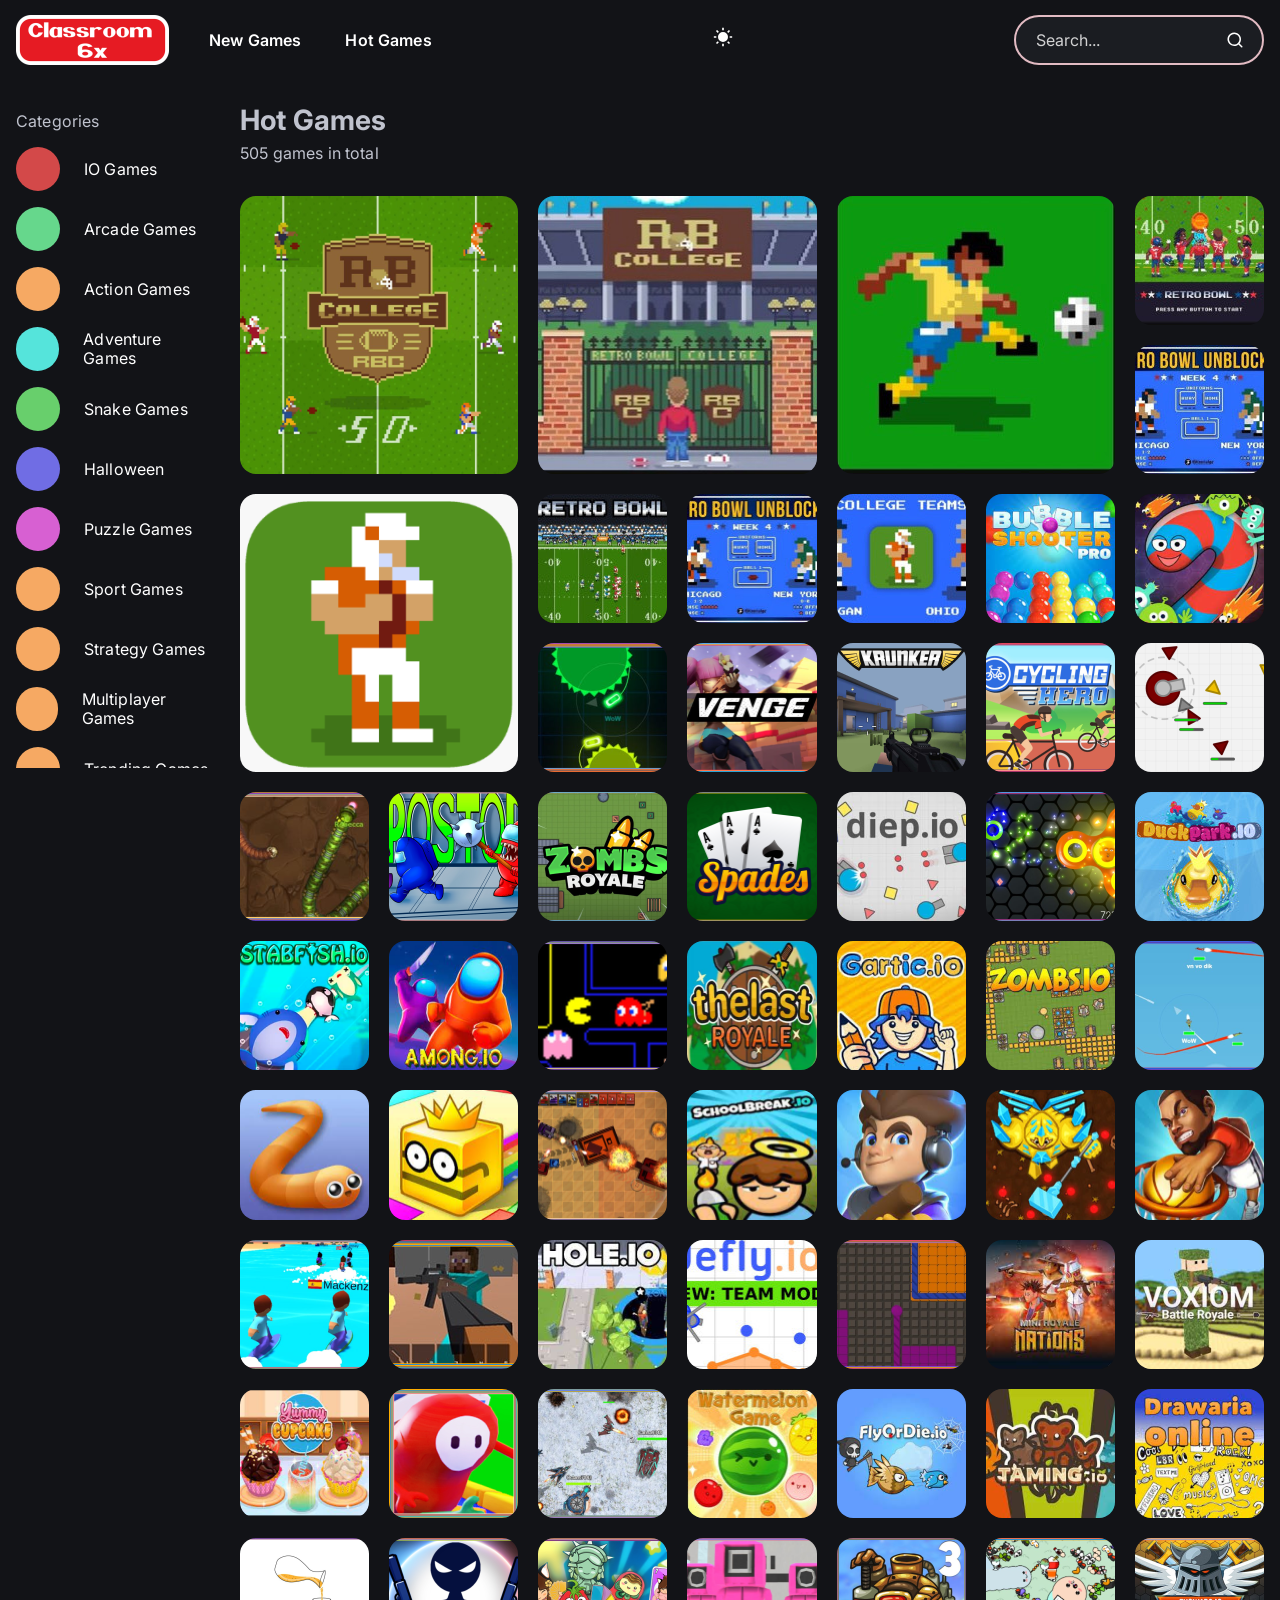
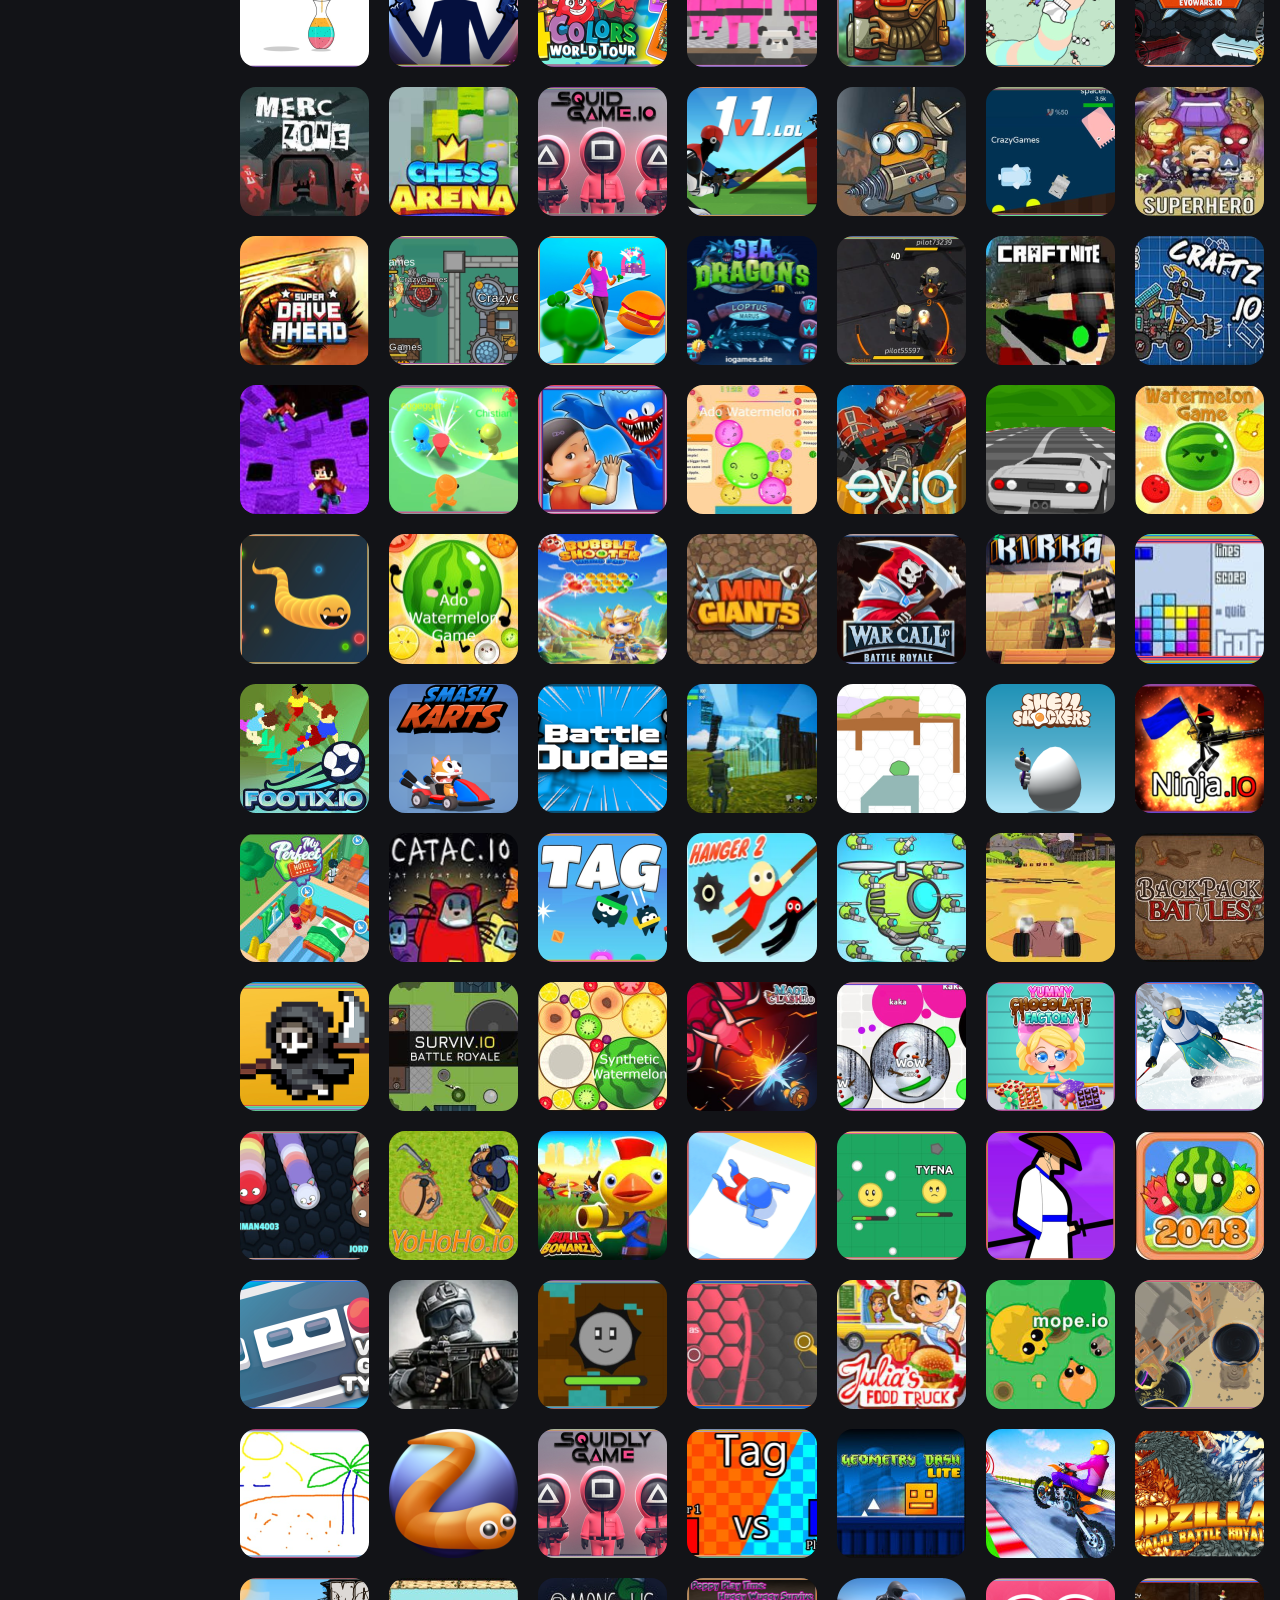
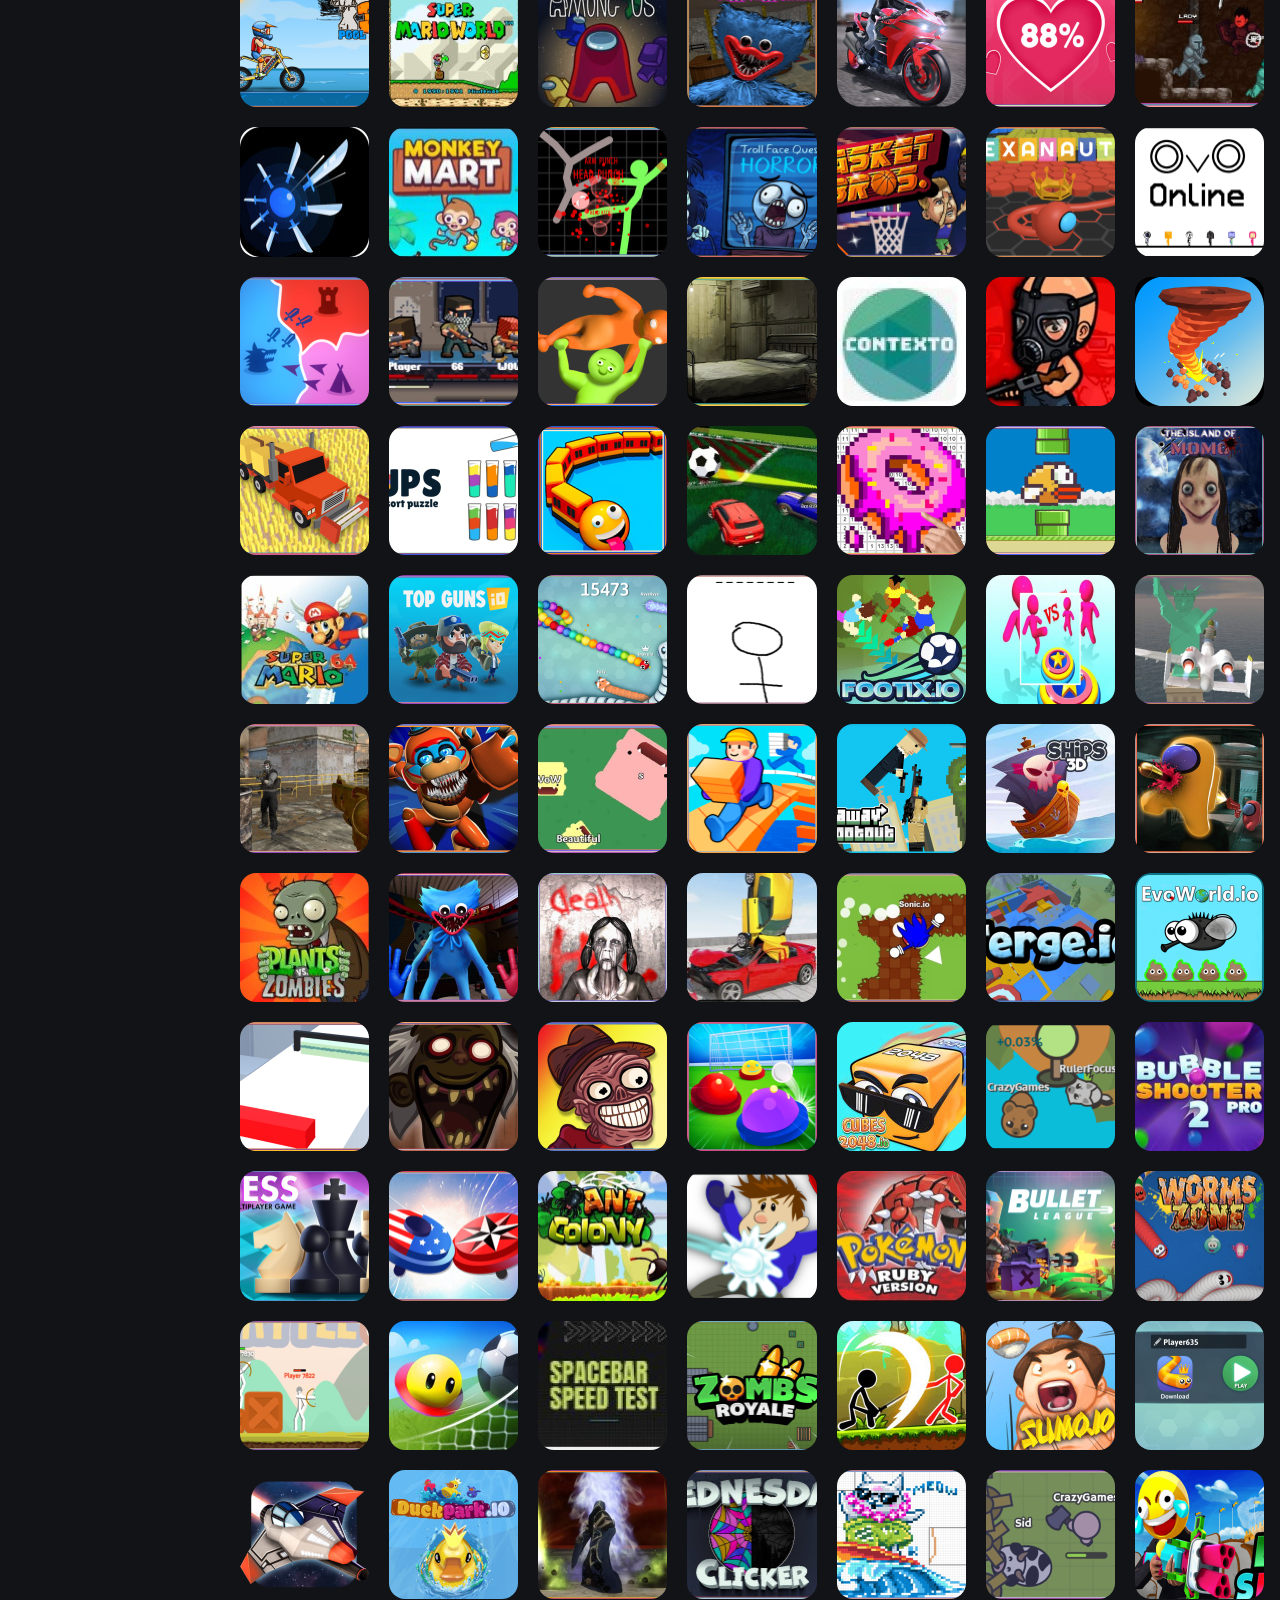
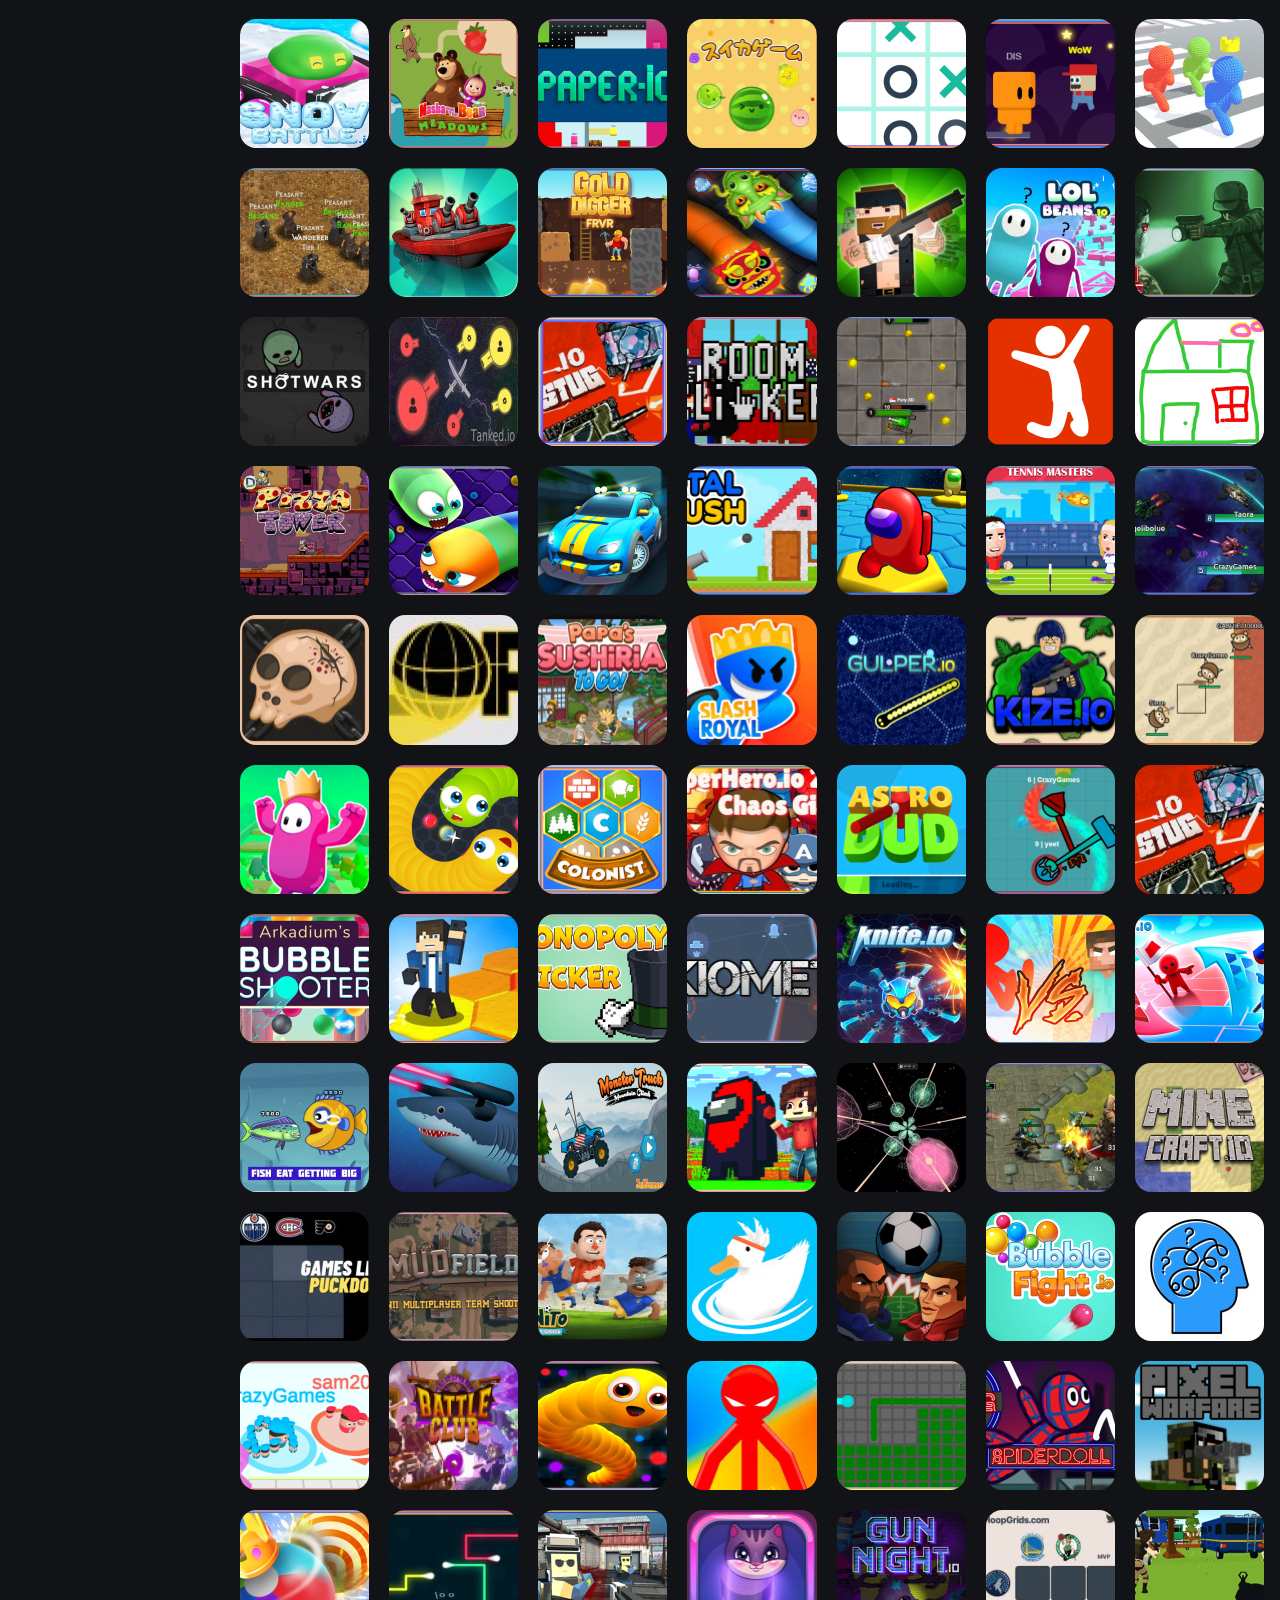
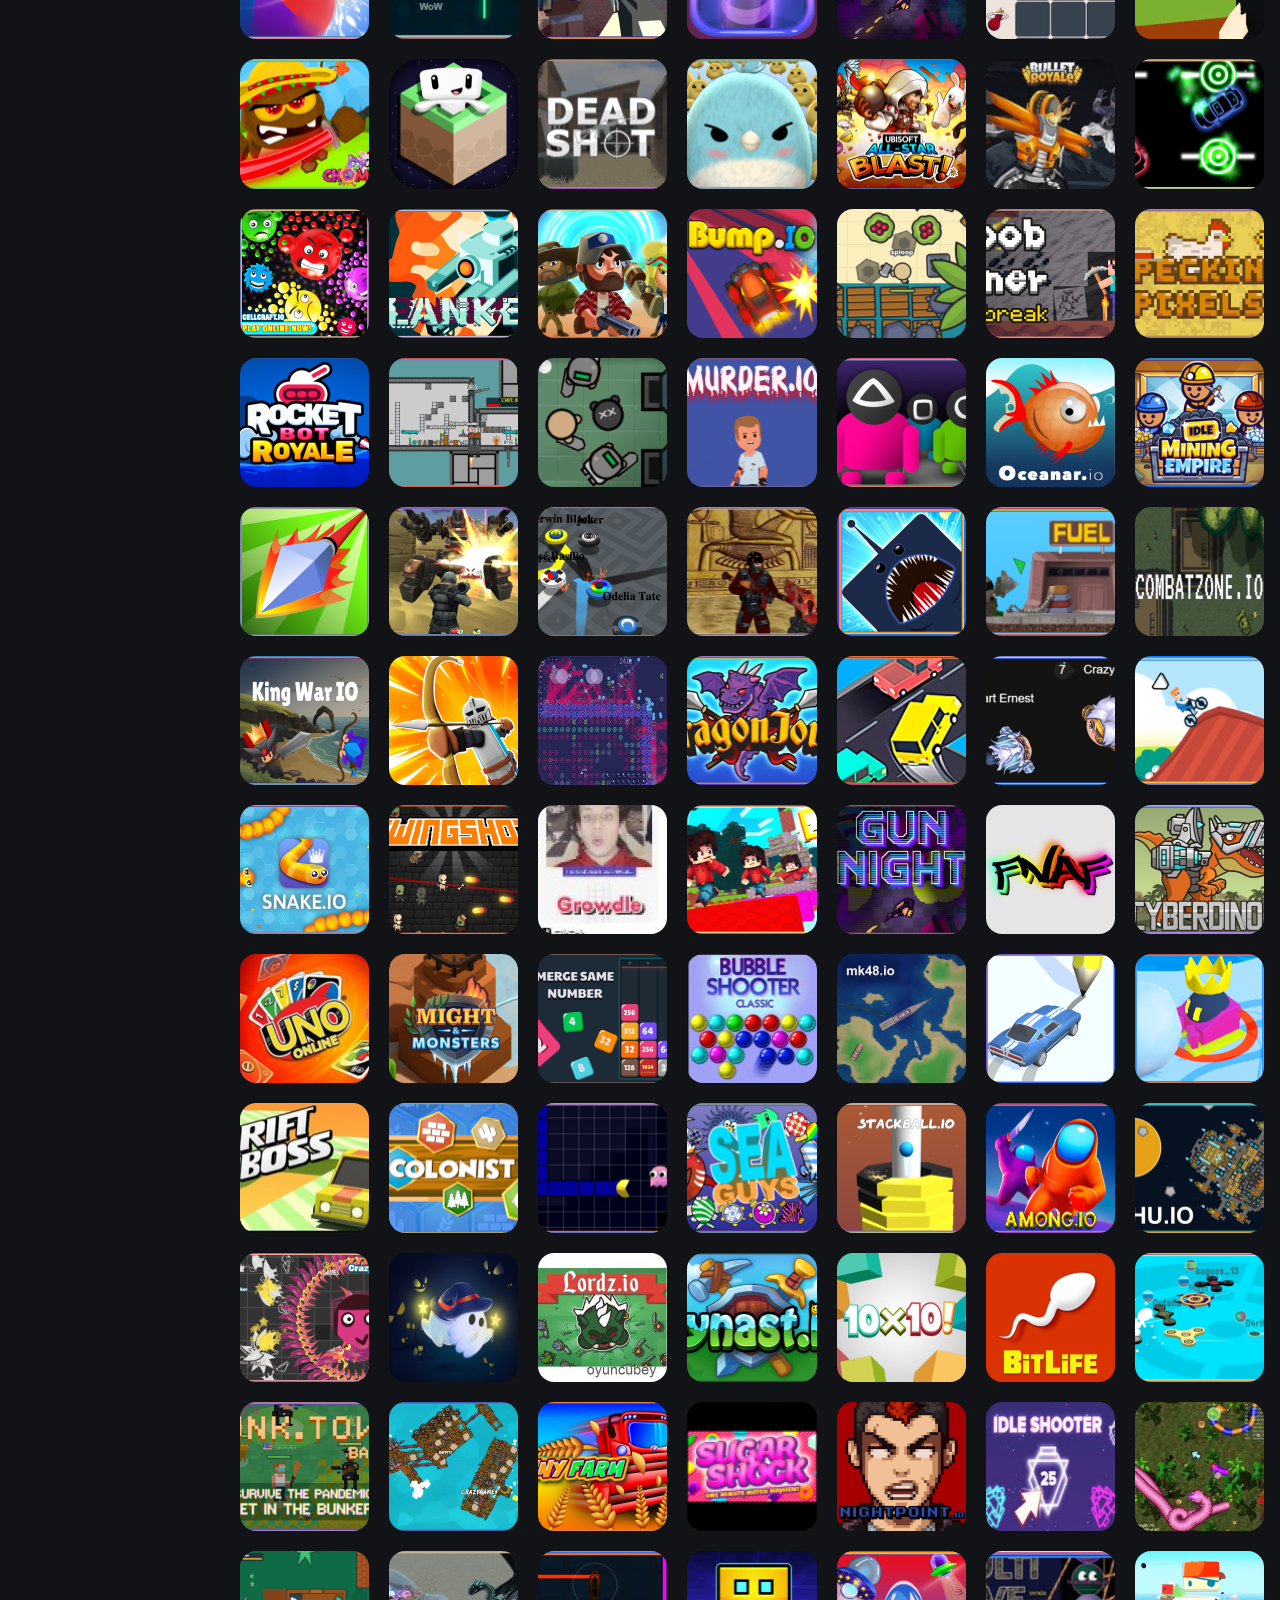
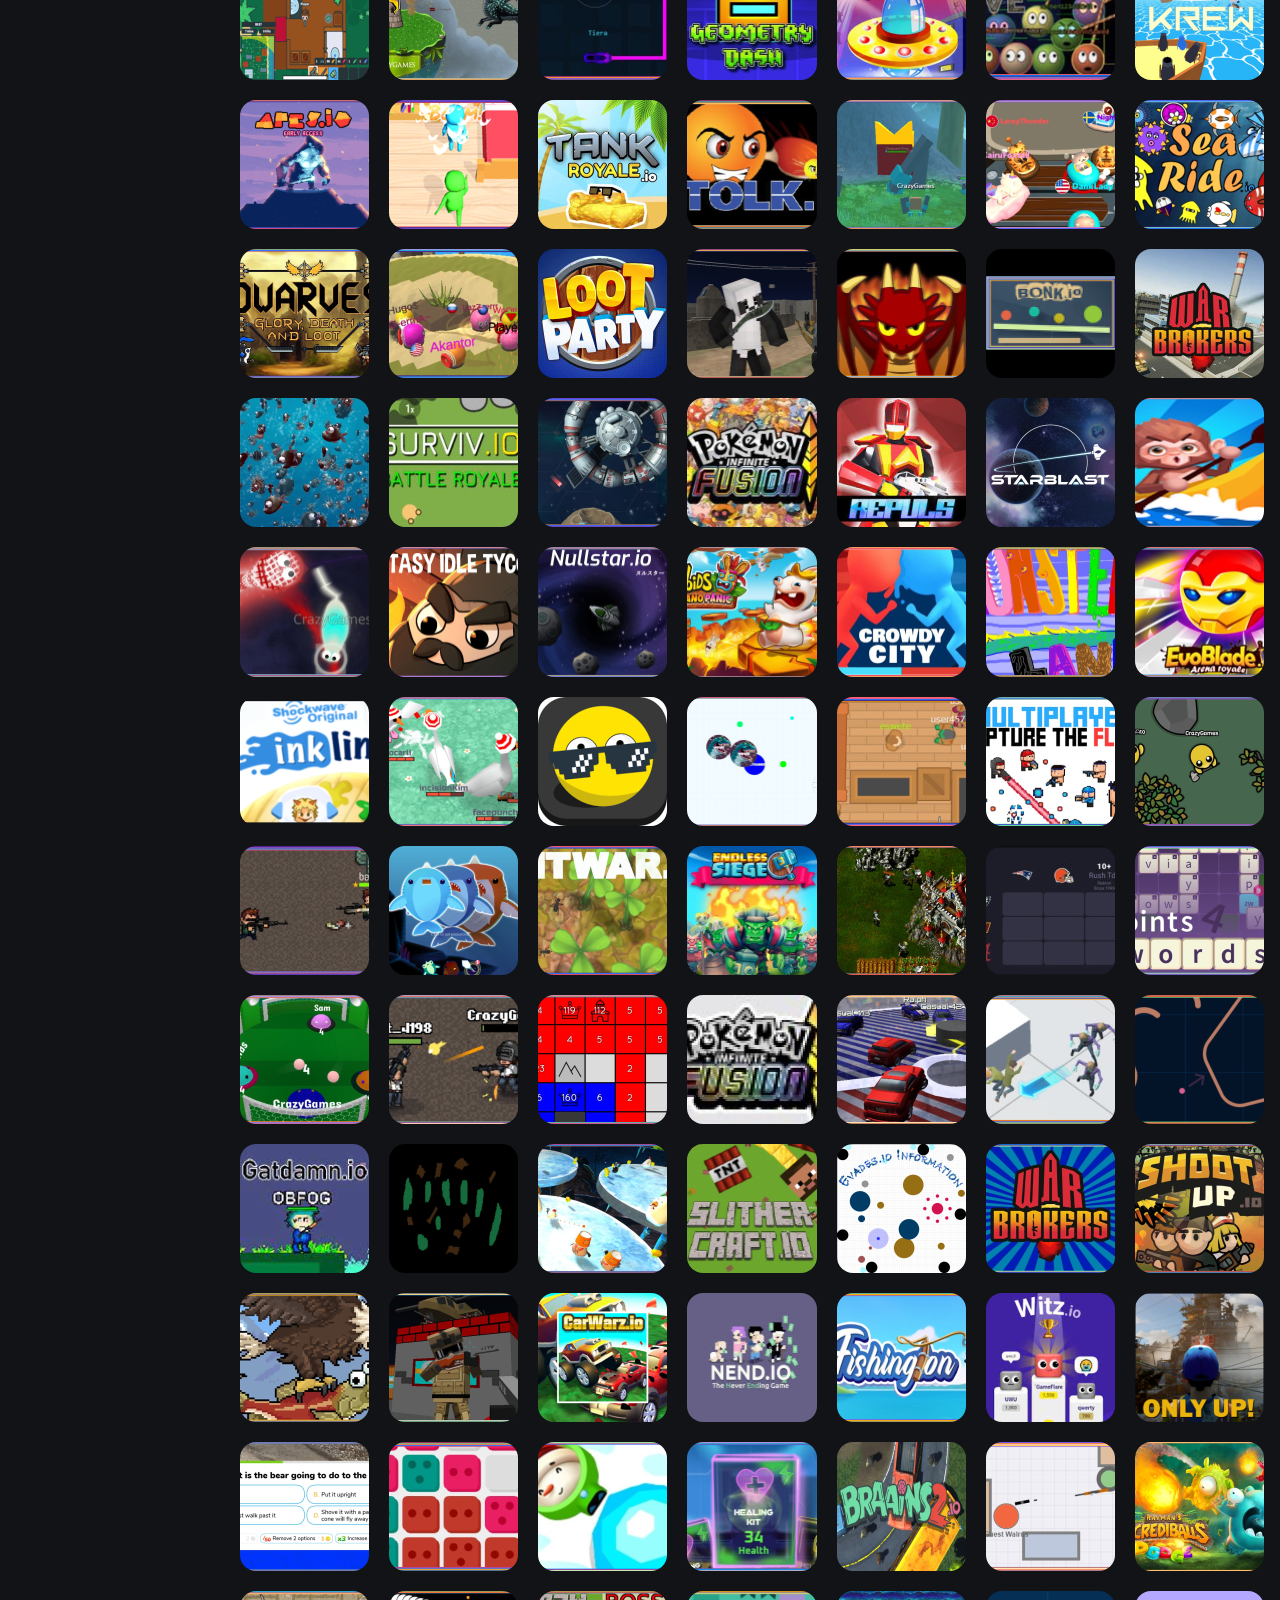
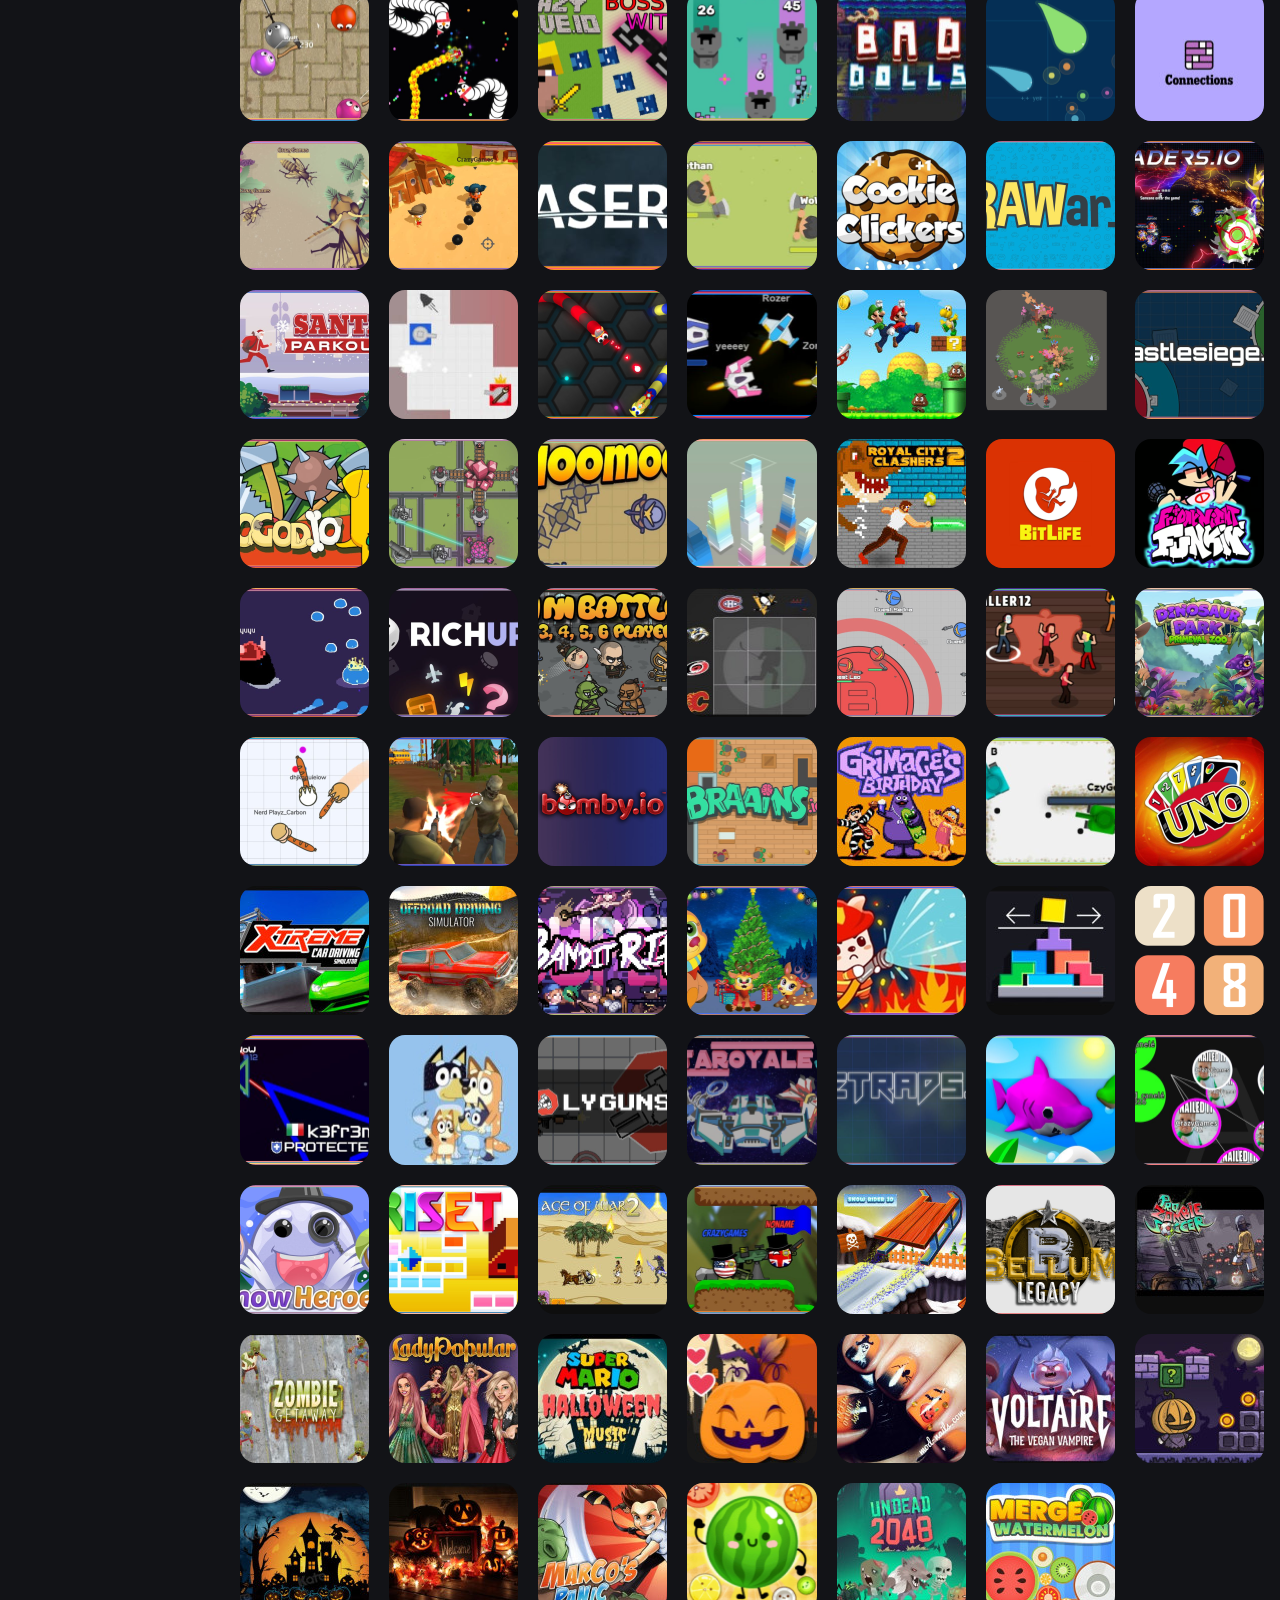
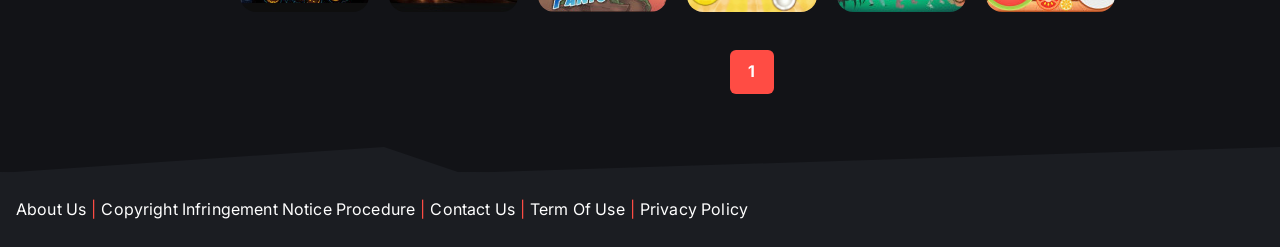
==== commit fb64fff5: "Update index.html" ====
--- a/index.html
+++ b/index.html
@@ -11,11 +11,11 @@
       <meta name="description" content="Want to play Hot Games? Play Pixelkenstein Halloweens, Love Balls Halloween, Spooky Halloween and many more for free on Classroom 6x. The best starting point to discover hot games">
       <meta name="keywords" content="hot games">
       <meta name="news_keywords" content="hot games"> 
-      <link rel="icon" href="./upload/cache./upload/imgs/options/classroom6x.io-logo-m60x60.png">
-      <link rel="apple-touch-icon" href="./upload/cache./upload/imgs/options/classroom6x.io-logo-m60x60.png">
-      <link rel="apple-touch-icon" sizes="57x57" href="./upload/cache./upload/imgs/options/classroom6x.io-logo-m57x57.png">
-      <link rel="apple-touch-icon" sizes="72x72" href="./upload/cache./upload/imgs/options/classroom6x.io-logo-m72x72.png">
-      <link rel="apple-touch-icon" sizes="114x114" href="./upload/cache./upload/imgs/options/classroom6x.io-logo-m144x144.png">
+      <link rel="icon" href="./upload/cache/upload/imgs/options/classroom6x.io-logo-m60x60.png">
+      <link rel="apple-touch-icon" href="./upload/cache/upload/imgs/options/classroom6x.io-logo-m60x60.png">
+      <link rel="apple-touch-icon" sizes="57x57" href="./upload/cache/upload/imgs/options/classroom6x.io-logo-m57x57.png">
+      <link rel="apple-touch-icon" sizes="72x72" href="./upload/cache/upload/imgs/options/classroom6x.io-logo-m72x72.png">
+      <link rel="apple-touch-icon" sizes="114x114" href="./upload/cache/upload/imgs/options/classroom6x.io-logo-m144x144.png">
       <meta property="og:title" content="HOT GAMES play Hot Games on Classroom 6x" itemprop="headline">
       <meta property="og:type" content="website"> 
       <meta property="og:image" itemprop="thumbnailUrl" content="./upload/imgs/options/classroom6x-gaming-banner-post.jpg">
@@ -47,7 +47,7 @@
                   </button>
                   <!-- logo -->
                   <div class="header__logo--wrap">
-                     <a href="/" class="header__logo" title="Classroom 6x"><img src="./upload/cache./upload/imgs/options/classroom6x.io-logo-hx50.png" width="" height="50" title="Classroom 6x" alt="Classroom 6x"></a><!-- tagline --><!-- <span class="header__tagline">Have <br>Funy</span> -->
+                     <a href="/" class="header__logo" title="Classroom 6x"><img src="./upload/cache/upload/imgs/options/classroom6x.io-logo-hx50.png" width="" height="50" title="Classroom 6x" alt="Classroom 6x"></a><!-- tagline --><!-- <span class="header__tagline">Have <br>Funy</span> -->
                   </div>
                   <!-- btn -->
                   <button class="header__btn header__btn2" type="button" aria-label="header__nav">
@@ -286,3031 +286,3031 @@
                      <div id="ajax-append">
                         <div class="card-masonry">
                            <a class="item large" href="/retro-bowl-college-online-game" title="Retro Bowl College Online Game">
-                              <img class="w-100 h-auto" src="./upload/cache./upload/imgs/retro-bowl-collge-2-m278x278.png" width="278" height="278" alt="Retro Bowl College Online Game" title="Retro Bowl College Online Game">
+                              <img class="w-100 h-auto" src="./upload/cache/upload/imgs/retro-bowl-collge-2-m278x278.png" width="278" height="278" alt="Retro Bowl College Online Game" title="Retro Bowl College Online Game">
                               <div class="item-title">
                                  <p>Retro Bowl College Online Game</p>
                               </div>
                            </a>
                            <a class="item large" href="/retro-bowl-college-football" title="Retro Bowl College Football">
-                              <img class="w-100 h-auto" src="./upload/cache./upload/imgs/game/screenshot_2-m278x278.jpg" width="278" height="278" alt="Retro Bowl College Football" title="Retro Bowl College Football">
+                              <img class="w-100 h-auto" src="./upload/cache/upload/imgs/game/screenshot_2-m278x278.jpg" width="278" height="278" alt="Retro Bowl College Football" title="Retro Bowl College Football">
                               <div class="item-title">
                                  <p>Retro Bowl College Football</p>
                               </div>
                            </a>
                            <a class="item large" href="/retro-bowl-cheats" title="Retro Bowl Cheats ">
-                              <img class="w-100 h-auto" src="./upload/cache./upload/imgs/game/screenshot_3-m278x278.jpg" width="278" height="278" alt="Retro Bowl Cheats " title="Retro Bowl Cheats ">
+                              <img class="w-100 h-auto" src="./upload/cache/upload/imgs/game/screenshot_3-m278x278.jpg" width="278" height="278" alt="Retro Bowl Cheats " title="Retro Bowl Cheats ">
                               <div class="item-title">
                                  <p>Retro Bowl Cheats </p>
                               </div>
                            </a>
                            <a class="item large" href="/retro-bowl-college-io" title="Retro Bowl College io ">
-                              <img class="w-100 h-auto" src="./upload/cache./upload/imgs/retro-b-c-m278x278.png" width="278" height="278" alt="Retro Bowl College io " title="Retro Bowl College io ">
+                              <img class="w-100 h-auto" src="./upload/cache/upload/imgs/retro-b-c-m278x278.png" width="278" height="278" alt="Retro Bowl College io " title="Retro Bowl College io ">
                               <div class="item-title">
                                  <p>Retro Bowl College io </p>
                               </div>
                            </a>
                            <a class="item" href="/retro-bowl-unblocked-76" title="Retro Bowl Unblocked 76 ">
-                              <img class="w-100 h-auto" src="./upload/cache./upload/imgs/game/screenshot_8-m129x129.jpg" width="129" height="129" alt="Retro Bowl Unblocked 76 " title="Retro Bowl Unblocked 76 ">
+                              <img class="w-100 h-auto" src="./upload/cache/upload/imgs/game/screenshot_8-m129x129.jpg" width="129" height="129" alt="Retro Bowl Unblocked 76 " title="Retro Bowl Unblocked 76 ">
                               <div class="item-title">
                                  <p>Retro Bowl Unblocked 76 </p>
                               </div>
                            </a>
                            <a class="item" href="/retro-bowl-college-football-unblocked" title="Retro Bowl College Uniforms ">
-                              <img class="w-100 h-auto" src="./upload/cache./upload/imgs/game/screenshot_61-m129x129.jpg" width="129" height="129" alt="Retro Bowl College Uniforms " title="Retro Bowl College Uniforms ">
+                              <img class="w-100 h-auto" src="./upload/cache/upload/imgs/game/screenshot_61-m129x129.jpg" width="129" height="129" alt="Retro Bowl College Uniforms " title="Retro Bowl College Uniforms ">
                               <div class="item-title">
                                  <p>Retro Bowl College Uniforms </p>
                               </div>
                            </a>
                            <a class="item" href="/retro-bowl" title="Retro Bowl ">
-                              <img class="w-100 h-auto" src="./upload/cache./upload/imgs/game/screenshot_5-m129x129.jpg" width="129" height="129" alt="Retro Bowl " title="Retro Bowl ">
+                              <img class="w-100 h-auto" src="./upload/cache/upload/imgs/game/screenshot_5-m129x129.jpg" width="129" height="129" alt="Retro Bowl " title="Retro Bowl ">
                               <div class="item-title">
                                  <p>Retro Bowl </p>
                               </div>
                            </a>
                            <a class="item" href="/retro-bowl-college-unblocked" title="Retro Bowl College Unblocked">
-                              <img class="w-100 h-auto" src="./upload/cache./upload/imgs/game/screenshot_6-m129x129.jpg" width="129" height="129" alt="Retro Bowl College Unblocked" title="Retro Bowl College Unblocked">
+                              <img class="w-100 h-auto" src="./upload/cache/upload/imgs/game/screenshot_6-m129x129.jpg" width="129" height="129" alt="Retro Bowl College Unblocked" title="Retro Bowl College Unblocked">
                               <div class="item-title">
                                  <p>Retro Bowl College Unblocked</p>
                               </div>
                            </a>
                            <a class="item" href="/retro-bowl-college-teams" title="Retro Bowl College Teams ">
-                              <img class="w-100 h-auto" src="./upload/cache./upload/imgs/game/screenshot_4-m129x129.jpg" width="129" height="129" alt="Retro Bowl College Teams " title="Retro Bowl College Teams ">
+                              <img class="w-100 h-auto" src="./upload/cache/upload/imgs/game/screenshot_4-m129x129.jpg" width="129" height="129" alt="Retro Bowl College Teams " title="Retro Bowl College Teams ">
                               <div class="item-title">
                                  <p>Retro Bowl College Teams </p>
                               </div>
                            </a>
                            <a class="item" href="/bubble-shooter-pro" title="Bubble Shooter Pro">
-                              <img class="w-100 h-auto" src="./upload/cache./upload/imgs/bubble-shooter-pro-m129x129.png" width="129" height="129" alt="Bubble Shooter Pro" title="Bubble Shooter Pro">
+                              <img class="w-100 h-auto" src="./upload/cache/upload/imgs/bubble-shooter-pro-m129x129.png" width="129" height="129" alt="Bubble Shooter Pro" title="Bubble Shooter Pro">
                               <div class="item-title">
                                  <p>Bubble Shooter Pro</p>
                               </div>
                            </a>
                            <a class="item" href="/wormateio" title="Wormate.io">
-                              <img class="w-100 h-auto" src="./upload/cache./upload/imgs/wormate.io-m129x129.png" width="129" height="129" alt="Wormate.io" title="Wormate.io">
+                              <img class="w-100 h-auto" src="./upload/cache/upload/imgs/wormate.io-m129x129.png" width="129" height="129" alt="Wormate.io" title="Wormate.io">
                               <div class="item-title">
                                  <p>Wormate.io</p>
                               </div>
                            </a>
                            <a class="item" href="/brutalio" title="Brutal.io">
-                              <img class="w-100 h-auto" src="./upload/cache./upload/imgs/game/brutalio-cover-m129x129.png" width="129" height="129" alt="Brutal.io" title="Brutal.io">
+                              <img class="w-100 h-auto" src="./upload/cache/upload/imgs/game/brutalio-cover-m129x129.png" width="129" height="129" alt="Brutal.io" title="Brutal.io">
                               <div class="item-title">
                                  <p>Brutal.io</p>
                               </div>
                            </a>
                            <a class="item" href="/vengeio" title="Venge.io">
-                              <img class="w-100 h-auto" src="./upload/cache./upload/imgs/game/vengeio-cover-m129x129.png" width="129" height="129" alt="Venge.io" title="Venge.io">
+                              <img class="w-100 h-auto" src="./upload/cache/upload/imgs/game/vengeio-cover-m129x129.png" width="129" height="129" alt="Venge.io" title="Venge.io">
                               <div class="item-title">
                                  <p>Venge.io</p>
                               </div>
                            </a>
                            <a class="item" href="/krunker" title="Krunker">
-                              <img class="w-100 h-auto" src="./upload/cache./upload/imgs/krunker-m129x129.png" width="129" height="129" alt="Krunker" title="Krunker">
+                              <img class="w-100 h-auto" src="./upload/cache/upload/imgs/krunker-m129x129.png" width="129" height="129" alt="Krunker" title="Krunker">
                               <div class="item-title">
                                  <p>Krunker</p>
                               </div>
                            </a>
                            <a class="item" href="/cycling-hero" title="Cycling Hero">
-                              <img class="w-100 h-auto" src="./upload/cache./upload/imgs/game/cycling-hero-cover-m129x129.png" width="129" height="129" alt="Cycling Hero" title="Cycling Hero">
+                              <img class="w-100 h-auto" src="./upload/cache/upload/imgs/game/cycling-hero-cover-m129x129.png" width="129" height="129" alt="Cycling Hero" title="Cycling Hero">
                               <div class="item-title">
                                  <p>Cycling Hero</p>
                               </div>
                            </a>
                            <a class="item" href="/tanksmithio" title="Tanksmith.io">
-                              <img class="w-100 h-auto" src="./upload/cache./upload/imgs/tanksmith.io-m129x129.png" width="129" height="129" alt="Tanksmith.io" title="Tanksmith.io">
+                              <img class="w-100 h-auto" src="./upload/cache/upload/imgs/tanksmith.io-m129x129.png" width="129" height="129" alt="Tanksmith.io" title="Tanksmith.io">
                               <div class="item-title">
                                  <p>Tanksmith.io</p>
                               </div>
                            </a>
                            <a class="item" href="/little-big-snake" title="Little Big Snake">
-                              <img class="w-100 h-auto" src="./upload/cache./upload/imgs/game/little-big-snake-io-cover-m129x129.png" width="129" height="129" alt="Little Big Snake" title="Little Big Snake">
+                              <img class="w-100 h-auto" src="./upload/cache/upload/imgs/game/little-big-snake-io-cover-m129x129.png" width="129" height="129" alt="Little Big Snake" title="Little Big Snake">
                               <div class="item-title">
                                  <p>Little Big Snake</p>
                               </div>
                            </a>
                            <a class="item" href="/impostorio" title="Impostor.io">
-                              <img class="w-100 h-auto" src="./upload/cache./upload/imgs/game/impostorio-cover-m129x129.png" width="129" height="129" alt="Impostor.io" title="Impostor.io">
+                              <img class="w-100 h-auto" src="./upload/cache/upload/imgs/game/impostorio-cover-m129x129.png" width="129" height="129" alt="Impostor.io" title="Impostor.io">
                               <div class="item-title">
                                  <p>Impostor.io</p>
                               </div>
                            </a>
                            <a class="item" href="/zombs-royale" title="Zombs Royale">
-                              <img class="w-100 h-auto" src="./upload/cache./upload/imgs/game/zombs-royale-zombsroyaleio-cover-m129x129.png" width="129" height="129" alt="Zombs Royale" title="Zombs Royale">
+                              <img class="w-100 h-auto" src="./upload/cache/upload/imgs/game/zombs-royale-zombsroyaleio-cover-m129x129.png" width="129" height="129" alt="Zombs Royale" title="Zombs Royale">
                               <div class="item-title">
                                  <p>Zombs Royale</p>
                               </div>
                            </a>
                            <a class="item" href="/spades" title="Spades">
-                              <img class="w-100 h-auto" src="./upload/cache./upload/imgs/game/spades-cover-m129x129.png" width="129" height="129" alt="Spades" title="Spades">
+                              <img class="w-100 h-auto" src="./upload/cache/upload/imgs/game/spades-cover-m129x129.png" width="129" height="129" alt="Spades" title="Spades">
                               <div class="item-title">
                                  <p>Spades</p>
                               </div>
                            </a>
                            <a class="item" href="/diepio" title="Diep.io">
-                              <img class="w-100 h-auto" src="./upload/cache./upload/imgs/diep.io-m129x129.png" width="129" height="129" alt="Diep.io" title="Diep.io">
+                              <img class="w-100 h-auto" src="./upload/cache/upload/imgs/diep.io-m129x129.png" width="129" height="129" alt="Diep.io" title="Diep.io">
                               <div class="item-title">
                                  <p>Diep.io</p>
                               </div>
                            </a>
                            <a class="item" href="/superspinio" title="Superspin.io">
-                              <img class="w-100 h-auto" src="./upload/cache./upload/imgs/game/superspinio-cover-m129x129.png" width="129" height="129" alt="Superspin.io" title="Superspin.io">
+                              <img class="w-100 h-auto" src="./upload/cache/upload/imgs/game/superspinio-cover-m129x129.png" width="129" height="129" alt="Superspin.io" title="Superspin.io">
                               <div class="item-title">
                                  <p>Superspin.io</p>
                               </div>
                            </a>
                            <a class="item" href="/dashcraftio" title="DashCraft.io">
-                              <img class="w-100 h-auto" src="./upload/cache./upload/imgs/duckpark.io-m129x129.jpeg" width="129" height="129" alt="DashCraft.io" title="DashCraft.io">
+                              <img class="w-100 h-auto" src="./upload/cache/upload/imgs/duckpark.io-m129x129.jpeg" width="129" height="129" alt="DashCraft.io" title="DashCraft.io">
                               <div class="item-title">
                                  <p>DashCraft.io</p>
                               </div>
                            </a>
                            <a class="item" href="/stabfishio" title="Stabfish.io">
-                              <img class="w-100 h-auto" src="./upload/cache./upload/imgs/stabfish.io-m129x129.png" width="129" height="129" alt="Stabfish.io" title="Stabfish.io">
+                              <img class="w-100 h-auto" src="./upload/cache/upload/imgs/stabfish.io-m129x129.png" width="129" height="129" alt="Stabfish.io" title="Stabfish.io">
                               <div class="item-title">
                                  <p>Stabfish.io</p>
                               </div>
                            </a>
                            <a class="item" href="/amogusio" title="Amogus.io">
-                              <img class="w-100 h-auto" src="./upload/cache./upload/imgs/amogus.io-m129x129.png" width="129" height="129" alt="Amogus.io" title="Amogus.io">
+                              <img class="w-100 h-auto" src="./upload/cache/upload/imgs/amogus.io-m129x129.png" width="129" height="129" alt="Amogus.io" title="Amogus.io">
                               <div class="item-title">
                                  <p>Amogus.io</p>
                               </div>
                            </a>
                            <a class="item" href="/pacman" title="PacMan">
-                              <img class="w-100 h-auto" src="./upload/cache./upload/imgs/game/google-pacman-cover-m129x129.png" width="129" height="129" alt="PacMan" title="PacMan">
+                              <img class="w-100 h-auto" src="./upload/cache/upload/imgs/game/google-pacman-cover-m129x129.png" width="129" height="129" alt="PacMan" title="PacMan">
                               <div class="item-title">
                                  <p>PacMan</p>
                               </div>
                            </a>
                            <a class="item" href="/thelastio" title="TheLast.io">
-                              <img class="w-100 h-auto" src="./upload/cache./upload/imgs/thelast.io-m129x129.png" width="129" height="129" alt="TheLast.io" title="TheLast.io">
+                              <img class="w-100 h-auto" src="./upload/cache/upload/imgs/thelast.io-m129x129.png" width="129" height="129" alt="TheLast.io" title="TheLast.io">
                               <div class="item-title">
                                  <p>TheLast.io</p>
                               </div>
                            </a>
                            <a class="item" href="/garticio" title="Gartic.io">
-                              <img class="w-100 h-auto" src="./upload/cache./upload/imgs/gartic.io2-m129x129.png" width="129" height="129" alt="Gartic.io" title="Gartic.io">
+                              <img class="w-100 h-auto" src="./upload/cache/upload/imgs/gartic.io2-m129x129.png" width="129" height="129" alt="Gartic.io" title="Gartic.io">
                               <div class="item-title">
                                  <p>Gartic.io</p>
                               </div>
                            </a>
                            <a class="item" href="/zombsio" title="Zombs.io">
-                              <img class="w-100 h-auto" src="./upload/cache./upload/imgs/zombs.io-m129x129.png" width="129" height="129" alt="Zombs.io" title="Zombs.io">
+                              <img class="w-100 h-auto" src="./upload/cache/upload/imgs/zombs.io-m129x129.png" width="129" height="129" alt="Zombs.io" title="Zombs.io">
                               <div class="item-title">
                                  <p>Zombs.io</p>
                               </div>
                            </a>
                            <a class="item" href="/wingsio" title="Wings.io">
-                              <img class="w-100 h-auto" src="./upload/cache./upload/imgs/game/wingsio-cover-m129x129.png" width="129" height="129" alt="Wings.io" title="Wings.io">
+                              <img class="w-100 h-auto" src="./upload/cache/upload/imgs/game/wingsio-cover-m129x129.png" width="129" height="129" alt="Wings.io" title="Wings.io">
                               <div class="item-title">
                                  <p>Wings.io</p>
                               </div>
                            </a>
                            <a class="item" href="/slitherio" title="Slither.io">
-                              <img class="w-100 h-auto" src="./upload/cache./upload/imgs/slither.io-m129x129.png" width="129" height="129" alt="Slither.io" title="Slither.io">
+                              <img class="w-100 h-auto" src="./upload/cache/upload/imgs/slither.io-m129x129.png" width="129" height="129" alt="Slither.io" title="Slither.io">
                               <div class="item-title">
                                  <p>Slither.io</p>
                               </div>
                            </a>
                            <a class="item" href="/paperio-2" title="Paper.io 2">
-                              <img class="w-100 h-auto" src="./upload/cache./upload/imgs/paper.io-2-m129x129.png" width="129" height="129" alt="Paper.io 2" title="Paper.io 2">
+                              <img class="w-100 h-auto" src="./upload/cache/upload/imgs/paper.io-2-m129x129.png" width="129" height="129" alt="Paper.io 2" title="Paper.io 2">
                               <div class="item-title">
                                  <p>Paper.io 2</p>
                               </div>
                            </a>
                            <a class="item" href="/tankoio" title="Tanko.io">
-                              <img class="w-100 h-auto" src="./upload/cache./upload/imgs/game/tankoio-cover-m129x129.png" width="129" height="129" alt="Tanko.io" title="Tanko.io">
+                              <img class="w-100 h-auto" src="./upload/cache/upload/imgs/game/tankoio-cover-m129x129.png" width="129" height="129" alt="Tanko.io" title="Tanko.io">
                               <div class="item-title">
                                  <p>Tanko.io</p>
                               </div>
                            </a>
                            <a class="item" href="/schoolbreakio" title="SchoolBreak.io">
-                              <img class="w-100 h-auto" src="./upload/cache./upload/imgs/schoolbreak.io-m129x129.png" width="129" height="129" alt="SchoolBreak.io" title="SchoolBreak.io">
+                              <img class="w-100 h-auto" src="./upload/cache/upload/imgs/schoolbreak.io-m129x129.png" width="129" height="129" alt="SchoolBreak.io" title="SchoolBreak.io">
                               <div class="item-title">
                                  <p>SchoolBreak.io</p>
                               </div>
                            </a>
                            <a class="item" href="/betrayalio" title="Betrayal.io">
-                              <img class="w-100 h-auto" src="./upload/cache./upload/imgs/betrayal.io-m129x129.png" width="129" height="129" alt="Betrayal.io" title="Betrayal.io">
+                              <img class="w-100 h-auto" src="./upload/cache/upload/imgs/betrayal.io-m129x129.png" width="129" height="129" alt="Betrayal.io" title="Betrayal.io">
                               <div class="item-title">
                                  <p>Betrayal.io</p>
                               </div>
                            </a>
                            <a class="item" href="/brutalmaniaio-brutal-mania" title="BrutalMania.io (Brutal Mania)">
-                              <img class="w-100 h-auto" src="./upload/cache./upload/imgs/brutalmania.io-m129x129.png" width="129" height="129" alt="BrutalMania.io (Brutal Mania)" title="BrutalMania.io (Brutal Mania)">
+                              <img class="w-100 h-auto" src="./upload/cache/upload/imgs/brutalmania.io-m129x129.png" width="129" height="129" alt="BrutalMania.io (Brutal Mania)" title="BrutalMania.io (Brutal Mania)">
                               <div class="item-title">
                                  <p>BrutalMania.io (Brutal Mania)</p>
                               </div>
                            </a>
                            <a class="item" href="/basketballio" title="Basketball.io">
-                              <img class="w-100 h-auto" src="./upload/cache./upload/imgs/basketball.io-m129x129.png" width="129" height="129" alt="Basketball.io" title="Basketball.io">
+                              <img class="w-100 h-auto" src="./upload/cache/upload/imgs/basketball.io-m129x129.png" width="129" height="129" alt="Basketball.io" title="Basketball.io">
                               <div class="item-title">
                                  <p>Basketball.io</p>
                               </div>
                            </a>
                            <a class="item" href="/flipsurfio" title="FlipSurf.io">
-                              <img class="w-100 h-auto" src="./upload/cache./upload/imgs/game/flipsurfio-cover-m129x129.png" width="129" height="129" alt="FlipSurf.io" title="FlipSurf.io">
+                              <img class="w-100 h-auto" src="./upload/cache/upload/imgs/game/flipsurfio-cover-m129x129.png" width="129" height="129" alt="FlipSurf.io" title="FlipSurf.io">
                               <div class="item-title">
                                  <p>FlipSurf.io</p>
                               </div>
                            </a>
                            <a class="item" href="/boisio" title="Bois.io">
-                              <img class="w-100 h-auto" src="./upload/cache./upload/imgs/game/boisio-cover-m129x129.png" width="129" height="129" alt="Bois.io" title="Bois.io">
+                              <img class="w-100 h-auto" src="./upload/cache/upload/imgs/game/boisio-cover-m129x129.png" width="129" height="129" alt="Bois.io" title="Bois.io">
                               <div class="item-title">
                                  <p>Bois.io</p>
                               </div>
                            </a>
                            <a class="item" href="/holeio" title="Hole.io">
-                              <img class="w-100 h-auto" src="./upload/cache./upload/imgs/hole.io-m129x129.png" width="129" height="129" alt="Hole.io" title="Hole.io">
+                              <img class="w-100 h-auto" src="./upload/cache/upload/imgs/hole.io-m129x129.png" width="129" height="129" alt="Hole.io" title="Hole.io">
                               <div class="item-title">
                                  <p>Hole.io</p>
                               </div>
                            </a>
                            <a class="item" href="/deflyio" title="Defly.io">
-                              <img class="w-100 h-auto" src="./upload/cache./upload/imgs/defly-m129x129.jpg" width="129" height="129" alt="Defly.io" title="Defly.io">
+                              <img class="w-100 h-auto" src="./upload/cache/upload/imgs/defly-m129x129.jpg" width="129" height="129" alt="Defly.io" title="Defly.io">
                               <div class="item-title">
                                  <p>Defly.io</p>
                               </div>
                            </a>
                            <a class="item" href="/splixio" title="Splix.io">
-                              <img class="w-100 h-auto" src="./upload/cache./upload/imgs/game/splixio-cover-m129x129.png" width="129" height="129" alt="Splix.io" title="Splix.io">
+                              <img class="w-100 h-auto" src="./upload/cache/upload/imgs/game/splixio-cover-m129x129.png" width="129" height="129" alt="Splix.io" title="Splix.io">
                               <div class="item-title">
                                  <p>Splix.io</p>
                               </div>
                            </a>
                            <a class="item" href="/mini-royale" title="Mini Royale">
-                              <img class="w-100 h-auto" src="./upload/cache./upload/imgs/mini-royale-m129x129.png" width="129" height="129" alt="Mini Royale" title="Mini Royale">
+                              <img class="w-100 h-auto" src="./upload/cache/upload/imgs/mini-royale-m129x129.png" width="129" height="129" alt="Mini Royale" title="Mini Royale">
                               <div class="item-title">
                                  <p>Mini Royale</p>
                               </div>
                            </a>
                            <a class="item" href="/voxiomio" title="Voxiom.io">
-                              <img class="w-100 h-auto" src="./upload/cache./upload/imgs/voxiom-m129x129.png" width="129" height="129" alt="Voxiom.io" title="Voxiom.io">
+                              <img class="w-100 h-auto" src="./upload/cache/upload/imgs/voxiom-m129x129.png" width="129" height="129" alt="Voxiom.io" title="Voxiom.io">
                               <div class="item-title">
                                  <p>Voxiom.io</p>
                               </div>
                            </a>
                            <a class="item" href="/yummy-cupcake" title="Yummy Cupcake">
-                              <img class="w-100 h-auto" src="./upload/cache./upload/imgs/yummy-cupcake-m129x129.png" width="129" height="129" alt="Yummy Cupcake" title="Yummy Cupcake">
+                              <img class="w-100 h-auto" src="./upload/cache/upload/imgs/yummy-cupcake-m129x129.png" width="129" height="129" alt="Yummy Cupcake" title="Yummy Cupcake">
                               <div class="item-title">
                                  <p>Yummy Cupcake</p>
                               </div>
                            </a>
                            <a class="item" href="/lolbeansio" title="LOLBeans.io">
-                              <img class="w-100 h-auto" src="./upload/cache./upload/imgs/game/lolbeansio-cover-m129x129.png" width="129" height="129" alt="LOLBeans.io" title="LOLBeans.io">
+                              <img class="w-100 h-auto" src="./upload/cache/upload/imgs/game/lolbeansio-cover-m129x129.png" width="129" height="129" alt="LOLBeans.io" title="LOLBeans.io">
                               <div class="item-title">
                                  <p>LOLBeans.io</p>
                               </div>
                            </a>
                            <a class="item" href="/tactics-core" title="Tactics Core">
-                              <img class="w-100 h-auto" src="./upload/cache./upload/imgs/game/tactics-core-cover-m129x129.png" width="129" height="129" alt="Tactics Core" title="Tactics Core">
+                              <img class="w-100 h-auto" src="./upload/cache/upload/imgs/game/tactics-core-cover-m129x129.png" width="129" height="129" alt="Tactics Core" title="Tactics Core">
                               <div class="item-title">
                                  <p>Tactics Core</p>
                               </div>
                            </a>
                            <a class="item" href="/watermelon-game" title="Watermelon Game">
-                              <img class="w-100 h-auto" src="./upload/cache./upload/imgs/game/screenshot_80-m129x129.jpg" width="129" height="129" alt="Watermelon Game" title="Watermelon Game">
+                              <img class="w-100 h-auto" src="./upload/cache/upload/imgs/game/screenshot_80-m129x129.jpg" width="129" height="129" alt="Watermelon Game" title="Watermelon Game">
                               <div class="item-title">
                                  <p>Watermelon Game</p>
                               </div>
                            </a>
                            <a class="item" href="/flyordieio" title="FlyOrDie.io">
-                              <img class="w-100 h-auto" src="./upload/cache./upload/imgs/flyordie.io-m129x129.png" width="129" height="129" alt="FlyOrDie.io" title="FlyOrDie.io">
+                              <img class="w-100 h-auto" src="./upload/cache/upload/imgs/flyordie.io-m129x129.png" width="129" height="129" alt="FlyOrDie.io" title="FlyOrDie.io">
                               <div class="item-title">
                                  <p>FlyOrDie.io</p>
                               </div>
                            </a>
                            <a class="item" href="/tamingio" title="Taming.io">
-                              <img class="w-100 h-auto" src="./upload/cache./upload/imgs/taming.io-m129x129.png" width="129" height="129" alt="Taming.io" title="Taming.io">
+                              <img class="w-100 h-auto" src="./upload/cache/upload/imgs/taming.io-m129x129.png" width="129" height="129" alt="Taming.io" title="Taming.io">
                               <div class="item-title">
                                  <p>Taming.io</p>
                               </div>
                            </a>
                            <a class="item" href="/drawaria" title="Drawaria">
-                              <img class="w-100 h-auto" src="./upload/cache./upload/imgs/drawaria-m129x129.png" width="129" height="129" alt="Drawaria" title="Drawaria">
+                              <img class="w-100 h-auto" src="./upload/cache/upload/imgs/drawaria-m129x129.png" width="129" height="129" alt="Drawaria" title="Drawaria">
                               <div class="item-title">
                                  <p>Drawaria</p>
                               </div>
                            </a>
                            <a class="item" href="/sand-sort-puzzle" title="Sand Sort Puzzle">
-                              <img class="w-100 h-auto" src="./upload/cache./upload/imgs/game/sand-sort-puzzle-cover-m129x129.png" width="129" height="129" alt="Sand Sort Puzzle" title="Sand Sort Puzzle">
+                              <img class="w-100 h-auto" src="./upload/cache/upload/imgs/game/sand-sort-puzzle-cover-m129x129.png" width="129" height="129" alt="Sand Sort Puzzle" title="Sand Sort Puzzle">
                               <div class="item-title">
                                  <p>Sand Sort Puzzle</p>
                               </div>
                            </a>
                            <a class="item" href="/stick-war-new-age" title="Stick War: New Age">
-                              <img class="w-100 h-auto" src="./upload/cache./upload/imgs/game/stick-war-new-age-cover-m129x129.png" width="129" height="129" alt="Stick War: New Age" title="Stick War: New Age">
+                              <img class="w-100 h-auto" src="./upload/cache/upload/imgs/game/stick-war-new-age-cover-m129x129.png" width="129" height="129" alt="Stick War: New Age" title="Stick War: New Age">
                               <div class="item-title">
                                  <p>Stick War: New Age</p>
                               </div>
                            </a>
                            <a class="item" href="/four-colors-world-tour-multiplayer" title="Four Colors World Tour Multiplayer">
-                              <img class="w-100 h-auto" src="./upload/cache./upload/imgs/game/four-colors-world-tour-multiplayer-cover-m129x129.png" width="129" height="129" alt="Four Colors World Tour Multiplayer" title="Four Colors World Tour Multiplayer">
+                              <img class="w-100 h-auto" src="./upload/cache/upload/imgs/game/four-colors-world-tour-multiplayer-cover-m129x129.png" width="129" height="129" alt="Four Colors World Tour Multiplayer" title="Four Colors World Tour Multiplayer">
                               <div class="item-title">
                                  <p>Four Colors World Tour Multiplayer</p>
                               </div>
                            </a>
                            <a class="item" href="/squid-game" title="Squid Game">
-                              <img class="w-100 h-auto" src="./upload/cache./upload/imgs/game/squid-game-cover-m129x129.png" width="129" height="129" alt="Squid Game" title="Squid Game">
+                              <img class="w-100 h-auto" src="./upload/cache/upload/imgs/game/squid-game-cover-m129x129.png" width="129" height="129" alt="Squid Game" title="Squid Game">
                               <div class="item-title">
                                  <p>Squid Game</p>
                               </div>
                            </a>
                            <a class="item" href="/keeper-of-the-grove-3" title="Keeper of the Grove 3">
-                              <img class="w-100 h-auto" src="./upload/cache./upload/imgs/game/keeper-of-the-grove-3-cover-m129x129.png" width="129" height="129" alt="Keeper of the Grove 3" title="Keeper of the Grove 3">
+                              <img class="w-100 h-auto" src="./upload/cache/upload/imgs/game/keeper-of-the-grove-3-cover-m129x129.png" width="129" height="129" alt="Keeper of the Grove 3" title="Keeper of the Grove 3">
                               <div class="item-title">
                                  <p>Keeper of the Grove 3</p>
                               </div>
                            </a>
                            <a class="item" href="/sushi-party" title="Sushi Party">
-                              <img class="w-100 h-auto" src="./upload/cache./upload/imgs/game/sushipartyio-sushi-snake-cover-m129x129.png" width="129" height="129" alt="Sushi Party" title="Sushi Party">
+                              <img class="w-100 h-auto" src="./upload/cache/upload/imgs/game/sushipartyio-sushi-snake-cover-m129x129.png" width="129" height="129" alt="Sushi Party" title="Sushi Party">
                               <div class="item-title">
                                  <p>Sushi Party</p>
                               </div>
                            </a>
                            <a class="item" href="/evowarsio" title="EvoWars.io">
-                              <img class="w-100 h-auto" src="./upload/cache./upload/imgs/game/evowarsio-cover-m129x129.png" width="129" height="129" alt="EvoWars.io" title="EvoWars.io">
+                              <img class="w-100 h-auto" src="./upload/cache/upload/imgs/game/evowarsio-cover-m129x129.png" width="129" height="129" alt="EvoWars.io" title="EvoWars.io">
                               <div class="item-title">
                                  <p>EvoWars.io</p>
                               </div>
                            </a>
                            <a class="item" href="/merc-zone" title="Merc Zone">
-                              <img class="w-100 h-auto" src="./upload/cache./upload/imgs/merc-zone-m129x129.png" width="129" height="129" alt="Merc Zone" title="Merc Zone">
+                              <img class="w-100 h-auto" src="./upload/cache/upload/imgs/merc-zone-m129x129.png" width="129" height="129" alt="Merc Zone" title="Merc Zone">
                               <div class="item-title">
                                  <p>Merc Zone</p>
                               </div>
                            </a>
                            <a class="item" href="/chess-arena" title="Chess Arena">
-                              <img class="w-100 h-auto" src="./upload/cache./upload/imgs/chess-arena-m129x129.png" width="129" height="129" alt="Chess Arena" title="Chess Arena">
+                              <img class="w-100 h-auto" src="./upload/cache/upload/imgs/chess-arena-m129x129.png" width="129" height="129" alt="Chess Arena" title="Chess Arena">
                               <div class="item-title">
                                  <p>Chess Arena</p>
                               </div>
                            </a>
                            <a class="item" href="/squid-gameio" title="Squid-Game.io">
-                              <img class="w-100 h-auto" src="./upload/cache./upload/imgs/game/squid-gameio-cover-m129x129.png" width="129" height="129" alt="Squid-Game.io" title="Squid-Game.io">
+                              <img class="w-100 h-auto" src="./upload/cache/upload/imgs/game/squid-gameio-cover-m129x129.png" width="129" height="129" alt="Squid-Game.io" title="Squid-Game.io">
                               <div class="item-title">
                                  <p>Squid-Game.io</p>
                               </div>
                            </a>
                            <a class="item" href="/1v1lol" title="1v1.LOL">
-                              <img class="w-100 h-auto" src="./upload/cache./upload/imgs/game/1v1lol-cover-m129x129.png" width="129" height="129" alt="1v1.LOL" title="1v1.LOL">
+                              <img class="w-100 h-auto" src="./upload/cache/upload/imgs/game/1v1lol-cover-m129x129.png" width="129" height="129" alt="1v1.LOL" title="1v1.LOL">
                               <div class="item-title">
                                  <p>1v1.LOL</p>
                               </div>
                            </a>
                            <a class="item" href="/diggy" title="Diggy">
-                              <img class="w-100 h-auto" src="./upload/cache./upload/imgs/diggy1-m129x129.png" width="129" height="129" alt="Diggy" title="Diggy">
+                              <img class="w-100 h-auto" src="./upload/cache/upload/imgs/diggy1-m129x129.png" width="129" height="129" alt="Diggy" title="Diggy">
                               <div class="item-title">
                                  <p>Diggy</p>
                               </div>
                            </a>
                            <a class="item" href="/deeeepio" title="Deeeep.io">
-                              <img class="w-100 h-auto" src="./upload/cache./upload/imgs/game/deeeepio-cover-m129x129.png" width="129" height="129" alt="Deeeep.io" title="Deeeep.io">
+                              <img class="w-100 h-auto" src="./upload/cache/upload/imgs/game/deeeepio-cover-m129x129.png" width="129" height="129" alt="Deeeep.io" title="Deeeep.io">
                               <div class="item-title">
                                  <p>Deeeep.io</p>
                               </div>
                            </a>
                            <a class="item" href="/superheroio" title="SuperHero.io">
-                              <img class="w-100 h-auto" src="./upload/cache./upload/imgs/superhero.io-m129x129.png" width="129" height="129" alt="SuperHero.io" title="SuperHero.io">
+                              <img class="w-100 h-auto" src="./upload/cache/upload/imgs/superhero.io-m129x129.png" width="129" height="129" alt="SuperHero.io" title="SuperHero.io">
                               <div class="item-title">
                                  <p>SuperHero.io</p>
                               </div>
                            </a>
                            <a class="item" href="/super-drive-ahead" title="Super Drive Ahead">
-                              <img class="w-100 h-auto" src="./upload/cache./upload/imgs/super-drive-ahead-m129x129.png" width="129" height="129" alt="Super Drive Ahead" title="Super Drive Ahead">
+                              <img class="w-100 h-auto" src="./upload/cache/upload/imgs/super-drive-ahead-m129x129.png" width="129" height="129" alt="Super Drive Ahead" title="Super Drive Ahead">
                               <div class="item-title">
                                  <p>Super Drive Ahead</p>
                               </div>
                            </a>
                            <a class="item" href="/lordz2io" title="Lordz2.io">
-                              <img class="w-100 h-auto" src="./upload/cache./upload/imgs/game/lordz2io-cover-m129x129.png" width="129" height="129" alt="Lordz2.io" title="Lordz2.io">
+                              <img class="w-100 h-auto" src="./upload/cache/upload/imgs/game/lordz2io-cover-m129x129.png" width="129" height="129" alt="Lordz2.io" title="Lordz2.io">
                               <div class="item-title">
                                  <p>Lordz2.io</p>
                               </div>
                            </a>
                            <a class="item" href="/body-race-online" title="Body Race Online">
-                              <img class="w-100 h-auto" src="./upload/cache./upload/imgs/game/body-race-online-cover-m129x129.png" width="129" height="129" alt="Body Race Online" title="Body Race Online">
+                              <img class="w-100 h-auto" src="./upload/cache/upload/imgs/game/body-race-online-cover-m129x129.png" width="129" height="129" alt="Body Race Online" title="Body Race Online">
                               <div class="item-title">
                                  <p>Body Race Online</p>
                               </div>
                            </a>
                            <a class="item" href="/seadragonsio" title="SeaDragons.io">
-                              <img class="w-100 h-auto" src="./upload/cache./upload/imgs/seadragons.io-m129x129.png" width="129" height="129" alt="SeaDragons.io" title="SeaDragons.io">
+                              <img class="w-100 h-auto" src="./upload/cache/upload/imgs/seadragons.io-m129x129.png" width="129" height="129" alt="SeaDragons.io" title="SeaDragons.io">
                               <div class="item-title">
                                  <p>SeaDragons.io</p>
                               </div>
                            </a>
                            <a class="item" href="/warbotio" title="Warbot.io">
-                              <img class="w-100 h-auto" src="./upload/cache./upload/imgs/game/warbotio-cover-m129x129.png" width="129" height="129" alt="Warbot.io" title="Warbot.io">
+                              <img class="w-100 h-auto" src="./upload/cache/upload/imgs/game/warbotio-cover-m129x129.png" width="129" height="129" alt="Warbot.io" title="Warbot.io">
                               <div class="item-title">
                                  <p>Warbot.io</p>
                               </div>
                            </a>
                            <a class="item" href="/craftniteio" title="Craftnite.io">
-                              <img class="w-100 h-auto" src="./upload/cache./upload/imgs/craftnite.io-m129x129.png" width="129" height="129" alt="Craftnite.io" title="Craftnite.io">
+                              <img class="w-100 h-auto" src="./upload/cache/upload/imgs/craftnite.io-m129x129.png" width="129" height="129" alt="Craftnite.io" title="Craftnite.io">
                               <div class="item-title">
                                  <p>Craftnite.io</p>
                               </div>
                            </a>
                            <a class="item" href="/craftzio" title="Craftz.io">
-                              <img class="w-100 h-auto" src="./upload/cache./upload/imgs/craftz.io-m129x129.png" width="129" height="129" alt="Craftz.io" title="Craftz.io">
+                              <img class="w-100 h-auto" src="./upload/cache/upload/imgs/craftz.io-m129x129.png" width="129" height="129" alt="Craftz.io" title="Craftz.io">
                               <div class="item-title">
                                  <p>Craftz.io</p>
                               </div>
                            </a>
                            <a class="item" href="/bloxdio" title="Bloxd.io">
-                              <img class="w-100 h-auto" src="./upload/cache./upload/imgs/bloxd.io-m129x129.png" width="129" height="129" alt="Bloxd.io" title="Bloxd.io">
+                              <img class="w-100 h-auto" src="./upload/cache/upload/imgs/bloxd.io-m129x129.png" width="129" height="129" alt="Bloxd.io" title="Bloxd.io">
                               <div class="item-title">
                                  <p>Bloxd.io</p>
                               </div>
                            </a>
                            <a class="item" href="/crazyjumpio" title="CrazyJump.io">
-                              <img class="w-100 h-auto" src="./upload/cache./upload/imgs/game/crazyjumpio-cover-m129x129.png" width="129" height="129" alt="CrazyJump.io" title="CrazyJump.io">
+                              <img class="w-100 h-auto" src="./upload/cache/upload/imgs/game/crazyjumpio-cover-m129x129.png" width="129" height="129" alt="CrazyJump.io" title="CrazyJump.io">
                               <div class="item-title">
                                  <p>CrazyJump.io</p>
                               </div>
                            </a>
                            <a class="item" href="/monstersio" title="Monsters.io">
-                              <img class="w-100 h-auto" src="./upload/cache./upload/imgs/game/monstersio-cover-m129x129.png" width="129" height="129" alt="Monsters.io" title="Monsters.io">
+                              <img class="w-100 h-auto" src="./upload/cache/upload/imgs/game/monstersio-cover-m129x129.png" width="129" height="129" alt="Monsters.io" title="Monsters.io">
                               <div class="item-title">
                                  <p>Monsters.io</p>
                               </div>
                            </a>
                            <a class="item" href="/ado-watermelon" title="Ado Watermelon">
-                              <img class="w-100 h-auto" src="./upload/cache./upload/imgs/game/screenshot_191-m129x129.jpg" width="129" height="129" alt="Ado Watermelon" title="Ado Watermelon">
+                              <img class="w-100 h-auto" src="./upload/cache/upload/imgs/game/screenshot_191-m129x129.jpg" width="129" height="129" alt="Ado Watermelon" title="Ado Watermelon">
                               <div class="item-title">
                                  <p>Ado Watermelon</p>
                               </div>
                            </a>
                            <a class="item" href="/evio" title="EV.IO">
-                              <img class="w-100 h-auto" src="./upload/cache./upload/imgs/ev.io-m129x129.png" width="129" height="129" alt="EV.IO" title="EV.IO">
+                              <img class="w-100 h-auto" src="./upload/cache/upload/imgs/ev.io-m129x129.png" width="129" height="129" alt="EV.IO" title="EV.IO">
                               <div class="item-title">
                                  <p>EV.IO</p>
                               </div>
                            </a>
                            <a class="item" href="/free-gear" title="Free Gear">
-                              <img class="w-100 h-auto" src="./upload/cache./upload/imgs/free-gear-m129x129.png" width="129" height="129" alt="Free Gear" title="Free Gear">
+                              <img class="w-100 h-auto" src="./upload/cache/upload/imgs/free-gear-m129x129.png" width="129" height="129" alt="Free Gear" title="Free Gear">
                               <div class="item-title">
                                  <p>Free Gear</p>
                               </div>
                            </a>
                            <a class="item" href="/suika-watermelon-game" title="Suika Watermelon Game">
-                              <img class="w-100 h-auto" src="./upload/cache./upload/imgs/game/screenshot_7-m129x129.jpg" width="129" height="129" alt="Suika Watermelon Game" title="Suika Watermelon Game">
+                              <img class="w-100 h-auto" src="./upload/cache/upload/imgs/game/screenshot_7-m129x129.jpg" width="129" height="129" alt="Suika Watermelon Game" title="Suika Watermelon Game">
                               <div class="item-title">
                                  <p>Suika Watermelon Game</p>
                               </div>
                            </a>
                            <a class="item" href="/happy-snakes" title="Happy Snakes">
-                              <img class="w-100 h-auto" src="./upload/cache./upload/imgs/game/happy-snakes-cover-m129x129.png" width="129" height="129" alt="Happy Snakes" title="Happy Snakes">
+                              <img class="w-100 h-auto" src="./upload/cache/upload/imgs/game/happy-snakes-cover-m129x129.png" width="129" height="129" alt="Happy Snakes" title="Happy Snakes">
                               <div class="item-title">
                                  <p>Happy Snakes</p>
                               </div>
                            </a>
                            <a class="item" href="/ado-watermelon-game" title="Ado Watermelon Game">
-                              <img class="w-100 h-auto" src="./upload/cache./upload/imgs/game/screenshot_14-m129x129.jpg" width="129" height="129" alt="Ado Watermelon Game" title="Ado Watermelon Game">
+                              <img class="w-100 h-auto" src="./upload/cache/upload/imgs/game/screenshot_14-m129x129.jpg" width="129" height="129" alt="Ado Watermelon Game" title="Ado Watermelon Game">
                               <div class="item-title">
                                  <p>Ado Watermelon Game</p>
                               </div>
                            </a>
                            <a class="item" href="/bubble-shooter" title="Bubble Shooter">
-                              <img class="w-100 h-auto" src="./upload/cache./upload/imgs/bubble-shooter-m129x129.png" width="129" height="129" alt="Bubble Shooter" title="Bubble Shooter">
+                              <img class="w-100 h-auto" src="./upload/cache/upload/imgs/bubble-shooter-m129x129.png" width="129" height="129" alt="Bubble Shooter" title="Bubble Shooter">
                               <div class="item-title">
                                  <p>Bubble Shooter</p>
                               </div>
                            </a>
                            <a class="item" href="/minigiantsio" title="MiniGiants.io">
-                              <img class="w-100 h-auto" src="./upload/cache./upload/imgs/mini-giants.io-m129x129.png" width="129" height="129" alt="MiniGiants.io" title="MiniGiants.io">
+                              <img class="w-100 h-auto" src="./upload/cache/upload/imgs/mini-giants.io-m129x129.png" width="129" height="129" alt="MiniGiants.io" title="MiniGiants.io">
                               <div class="item-title">
                                  <p>MiniGiants.io</p>
                               </div>
                            </a>
                            <a class="item" href="/warcallio" title="WarCall.io">
-                              <img class="w-100 h-auto" src="./upload/cache./upload/imgs/game/warcallio-cover-m129x129.png" width="129" height="129" alt="WarCall.io" title="WarCall.io">
+                              <img class="w-100 h-auto" src="./upload/cache/upload/imgs/game/warcallio-cover-m129x129.png" width="129" height="129" alt="WarCall.io" title="WarCall.io">
                               <div class="item-title">
                                  <p>WarCall.io</p>
                               </div>
                            </a>
                            <a class="item" href="/kirkaio" title="Kirka.io">
-                              <img class="w-100 h-auto" src="./upload/cache./upload/imgs/kirka.io-m129x129.png" width="129" height="129" alt="Kirka.io" title="Kirka.io">
+                              <img class="w-100 h-auto" src="./upload/cache/upload/imgs/kirka.io-m129x129.png" width="129" height="129" alt="Kirka.io" title="Kirka.io">
                               <div class="item-title">
                                  <p>Kirka.io</p>
                               </div>
                            </a>
                            <a class="item" href="/free-tetris" title="Free Tetris">
-                              <img class="w-100 h-auto" src="./upload/cache./upload/imgs/game/free-tetris-cover-m129x129.png" width="129" height="129" alt="Free Tetris" title="Free Tetris">
+                              <img class="w-100 h-auto" src="./upload/cache/upload/imgs/game/free-tetris-cover-m129x129.png" width="129" height="129" alt="Free Tetris" title="Free Tetris">
                               <div class="item-title">
                                  <p>Free Tetris</p>
                               </div>
                            </a>
                            <a class="item" href="/snowballio" title="Snowball.io">
-                              <img class="w-100 h-auto" src="./upload/cache./upload/imgs/footix.io-m129x129.jpeg" width="129" height="129" alt="Snowball.io" title="Snowball.io">
+                              <img class="w-100 h-auto" src="./upload/cache/upload/imgs/footix.io-m129x129.jpeg" width="129" height="129" alt="Snowball.io" title="Snowball.io">
                               <div class="item-title">
                                  <p>Snowball.io</p>
                               </div>
                            </a>
                            <a class="item" href="/smash-karts" title="Smash Karts">
-                              <img class="w-100 h-auto" src="./upload/cache./upload/imgs/smash-karts-m129x129.png" width="129" height="129" alt="Smash Karts" title="Smash Karts">
+                              <img class="w-100 h-auto" src="./upload/cache/upload/imgs/smash-karts-m129x129.png" width="129" height="129" alt="Smash Karts" title="Smash Karts">
                               <div class="item-title">
                                  <p>Smash Karts</p>
                               </div>
                            </a>
                            <a class="item" href="/battledudesio" title="BattleDudes.io">
-                              <img class="w-100 h-auto" src="./upload/cache./upload/imgs/game/battledudesio-cover-m129x129.png" width="129" height="129" alt="BattleDudes.io" title="BattleDudes.io">
+                              <img class="w-100 h-auto" src="./upload/cache/upload/imgs/game/battledudesio-cover-m129x129.png" width="129" height="129" alt="BattleDudes.io" title="BattleDudes.io">
                               <div class="item-title">
                                  <p>BattleDudes.io</p>
                               </div>
                            </a>
                            <a class="item" href="/1v1-battle" title="1v1 Battle">
-                              <img class="w-100 h-auto" src="./upload/cache./upload/imgs/1v1-battle-m129x129.png" width="129" height="129" alt="1v1 Battle" title="1v1 Battle">
+                              <img class="w-100 h-auto" src="./upload/cache/upload/imgs/1v1-battle-m129x129.png" width="129" height="129" alt="1v1 Battle" title="1v1 Battle">
                               <div class="item-title">
                                  <p>1v1 Battle</p>
                               </div>
                            </a>
                            <a class="item" href="/jumpario" title="Jumpar.io">
-                              <img class="w-100 h-auto" src="./upload/cache./upload/imgs/jumpar.io-m129x129.png" width="129" height="129" alt="Jumpar.io" title="Jumpar.io">
+                              <img class="w-100 h-auto" src="./upload/cache/upload/imgs/jumpar.io-m129x129.png" width="129" height="129" alt="Jumpar.io" title="Jumpar.io">
                               <div class="item-title">
                                  <p>Jumpar.io</p>
                               </div>
                            </a>
                            <a class="item" href="/shell-shockers" title="Shell Shockers">
-                              <img class="w-100 h-auto" src="./upload/cache./upload/imgs/shell-shocker-m129x129.png" width="129" height="129" alt="Shell Shockers" title="Shell Shockers">
+                              <img class="w-100 h-auto" src="./upload/cache/upload/imgs/shell-shocker-m129x129.png" width="129" height="129" alt="Shell Shockers" title="Shell Shockers">
                               <div class="item-title">
                                  <p>Shell Shockers</p>
                               </div>
                            </a>
                            <a class="item" href="/ninjaio" title="Ninja.io">
-                              <img class="w-100 h-auto" src="./upload/cache./upload/imgs/game/ninjaio-cover-m129x129.png" width="129" height="129" alt="Ninja.io" title="Ninja.io">
+                              <img class="w-100 h-auto" src="./upload/cache/upload/imgs/game/ninjaio-cover-m129x129.png" width="129" height="129" alt="Ninja.io" title="Ninja.io">
                               <div class="item-title">
                                  <p>Ninja.io</p>
                               </div>
                            </a>
                            <a class="item" href="/my-perfect-hotel" title="My Perfect Hotel">
-                              <img class="w-100 h-auto" src="./upload/cache./upload/imgs/game/screenshot_31-m129x129.jpg" width="129" height="129" alt="My Perfect Hotel" title="My Perfect Hotel">
+                              <img class="w-100 h-auto" src="./upload/cache/upload/imgs/game/screenshot_31-m129x129.jpg" width="129" height="129" alt="My Perfect Hotel" title="My Perfect Hotel">
                               <div class="item-title">
                                  <p>My Perfect Hotel</p>
                               </div>
                            </a>
                            <a class="item" href="/catacio" title="Catac.IO">
-                              <img class="w-100 h-auto" src="./upload/cache./upload/imgs/catac.io-m129x129.png" width="129" height="129" alt="Catac.IO" title="Catac.IO">
+                              <img class="w-100 h-auto" src="./upload/cache/upload/imgs/catac.io-m129x129.png" width="129" height="129" alt="Catac.IO" title="Catac.IO">
                               <div class="item-title">
                                  <p>Catac.IO</p>
                               </div>
                            </a>
                            <a class="item" href="/tag-2-3-4-players" title="Tag 2 3 4 Players">
-                              <img class="w-100 h-auto" src="./upload/cache./upload/imgs/game/tag-2-3-4-players-cover-m129x129.png" width="129" height="129" alt="Tag 2 3 4 Players" title="Tag 2 3 4 Players">
+                              <img class="w-100 h-auto" src="./upload/cache/upload/imgs/game/tag-2-3-4-players-cover-m129x129.png" width="129" height="129" alt="Tag 2 3 4 Players" title="Tag 2 3 4 Players">
                               <div class="item-title">
                                  <p>Tag 2 3 4 Players</p>
                               </div>
                            </a>
                            <a class="item" href="/hanger-2" title="Hanger 2">
-                              <img class="w-100 h-auto" src="./upload/cache./upload/imgs/hanger-2-m129x129.png" width="129" height="129" alt="Hanger 2" title="Hanger 2">
+                              <img class="w-100 h-auto" src="./upload/cache/upload/imgs/hanger-2-m129x129.png" width="129" height="129" alt="Hanger 2" title="Hanger 2">
                               <div class="item-title">
                                  <p>Hanger 2</p>
                               </div>
                            </a>
                            <a class="item" href="/copterio" title="Copter.io">
-                              <img class="w-100 h-auto" src="./upload/cache./upload/imgs/copter.io1-m129x129.png" width="129" height="129" alt="Copter.io" title="Copter.io">
+                              <img class="w-100 h-auto" src="./upload/cache/upload/imgs/copter.io1-m129x129.png" width="129" height="129" alt="Copter.io" title="Copter.io">
                               <div class="item-title">
                                  <p>Copter.io</p>
                               </div>
                            </a>
                            <a class="item" href="/world-of-karts" title="World of Karts">
-                              <img class="w-100 h-auto" src="./upload/cache./upload/imgs/world-of-karts-m129x129.png" width="129" height="129" alt="World of Karts" title="World of Karts">
+                              <img class="w-100 h-auto" src="./upload/cache/upload/imgs/world-of-karts-m129x129.png" width="129" height="129" alt="World of Karts" title="World of Karts">
                               <div class="item-title">
                                  <p>World of Karts</p>
                               </div>
                            </a>
                            <a class="item" href="/backpack-battles" title="Backpack Battles">
-                              <img class="w-100 h-auto" src="./upload/cache./upload/imgs/game/screenshot_29-m129x129.jpg" width="129" height="129" alt="Backpack Battles" title="Backpack Battles">
+                              <img class="w-100 h-auto" src="./upload/cache/upload/imgs/game/screenshot_29-m129x129.jpg" width="129" height="129" alt="Backpack Battles" title="Backpack Battles">
                               <div class="item-title">
                                  <p>Backpack Battles</p>
                               </div>
                            </a>
                            <a class="item" href="/last-mage-standing" title="Last Mage Standing">
-                              <img class="w-100 h-auto" src="./upload/cache./upload/imgs/game/last-mage-standing-cover-m129x129.png" width="129" height="129" alt="Last Mage Standing" title="Last Mage Standing">
+                              <img class="w-100 h-auto" src="./upload/cache/upload/imgs/game/last-mage-standing-cover-m129x129.png" width="129" height="129" alt="Last Mage Standing" title="Last Mage Standing">
                               <div class="item-title">
                                  <p>Last Mage Standing</p>
                               </div>
                            </a>
                            <a class="item" href="/survivio" title="Surviv.io">
-                              <img class="w-100 h-auto" src="./upload/cache./upload/imgs/surrviv.io-m129x129.png" width="129" height="129" alt="Surviv.io" title="Surviv.io">
+                              <img class="w-100 h-auto" src="./upload/cache/upload/imgs/surrviv.io-m129x129.png" width="129" height="129" alt="Surviv.io" title="Surviv.io">
                               <div class="item-title">
                                  <p>Surviv.io</p>
                               </div>
                            </a>
                            <a class="item" href="/synthetic-watermelon" title="Synthetic Watermelon">
-                              <img class="w-100 h-auto" src="./upload/cache./upload/imgs/game/screenshot_410-m129x129.jpg" width="129" height="129" alt="Synthetic Watermelon" title="Synthetic Watermelon">
+                              <img class="w-100 h-auto" src="./upload/cache/upload/imgs/game/screenshot_410-m129x129.jpg" width="129" height="129" alt="Synthetic Watermelon" title="Synthetic Watermelon">
                               <div class="item-title">
                                  <p>Synthetic Watermelon</p>
                               </div>
                            </a>
                            <a class="item" href="/mageclashio" title="Mageclash.io">
-                              <img class="w-100 h-auto" src="./upload/cache./upload/imgs/mageclash.io-m129x129.png" width="129" height="129" alt="Mageclash.io" title="Mageclash.io">
+                              <img class="w-100 h-auto" src="./upload/cache/upload/imgs/mageclash.io-m129x129.png" width="129" height="129" alt="Mageclash.io" title="Mageclash.io">
                               <div class="item-title">
                                  <p>Mageclash.io</p>
                               </div>
                            </a>
                            <a class="item" href="/agmaio" title="Agma.io">
-                              <img class="w-100 h-auto" src="./upload/cache./upload/imgs/game/agmaio-cover-m129x129.png" width="129" height="129" alt="Agma.io" title="Agma.io">
+                              <img class="w-100 h-auto" src="./upload/cache/upload/imgs/game/agmaio-cover-m129x129.png" width="129" height="129" alt="Agma.io" title="Agma.io">
                               <div class="item-title">
                                  <p>Agma.io</p>
                               </div>
                            </a>
                            <a class="item" href="/yummy-chocolate-factory" title="Yummy Chocolate Factory">
-                              <img class="w-100 h-auto" src="./upload/cache./upload/imgs/game/yummy-chocolate-factory-cover-m129x129.png" width="129" height="129" alt="Yummy Chocolate Factory" title="Yummy Chocolate Factory">
+                              <img class="w-100 h-auto" src="./upload/cache/upload/imgs/game/yummy-chocolate-factory-cover-m129x129.png" width="129" height="129" alt="Yummy Chocolate Factory" title="Yummy Chocolate Factory">
                               <div class="item-title">
                                  <p>Yummy Chocolate Factory</p>
                               </div>
                            </a>
                            <a class="item" href="/ski-king-2022" title="Ski King 2022">
-                              <img class="w-100 h-auto" src="./upload/cache./upload/imgs/game/ski-king-2022-cover-m129x129.png" width="129" height="129" alt="Ski King 2022" title="Ski King 2022">
+                              <img class="w-100 h-auto" src="./upload/cache/upload/imgs/game/ski-king-2022-cover-m129x129.png" width="129" height="129" alt="Ski King 2022" title="Ski King 2022">
                               <div class="item-title">
                                  <p>Ski King 2022</p>
                               </div>
                            </a>
                            <a class="item" href="/wormslol" title="Worms.lol">
-                              <img class="w-100 h-auto" src="./upload/cache./upload/imgs/game/wormslol-cover-m129x129.png" width="129" height="129" alt="Worms.lol" title="Worms.lol">
+                              <img class="w-100 h-auto" src="./upload/cache/upload/imgs/game/wormslol-cover-m129x129.png" width="129" height="129" alt="Worms.lol" title="Worms.lol">
                               <div class="item-title">
                                  <p>Worms.lol</p>
                               </div>
                            </a>
                            <a class="item" href="/yohohoio" title="Yohoho.io">
-                              <img class="w-100 h-auto" src="./upload/cache./upload/imgs/yohoho.io-m129x129.png" width="129" height="129" alt="Yohoho.io" title="Yohoho.io">
+                              <img class="w-100 h-auto" src="./upload/cache/upload/imgs/yohoho.io-m129x129.png" width="129" height="129" alt="Yohoho.io" title="Yohoho.io">
                               <div class="item-title">
                                  <p>Yohoho.io</p>
                               </div>
                            </a>
                            <a class="item" href="/bullet-bonanza" title="Bullet Bonanza">
-                              <img class="w-100 h-auto" src="./upload/cache./upload/imgs/bullet-bonanza-m129x129.png" width="129" height="129" alt="Bullet Bonanza" title="Bullet Bonanza">
+                              <img class="w-100 h-auto" src="./upload/cache/upload/imgs/bullet-bonanza-m129x129.png" width="129" height="129" alt="Bullet Bonanza" title="Bullet Bonanza">
                               <div class="item-title">
                                  <p>Bullet Bonanza</p>
                               </div>
                            </a>
                            <a class="item" href="/aquaparkio" title="Aquapark.io">
-                              <img class="w-100 h-auto" src="./upload/cache./upload/imgs/game/aquaparkio-cover-m129x129.png" width="129" height="129" alt="Aquapark.io" title="Aquapark.io">
+                              <img class="w-100 h-auto" src="./upload/cache/upload/imgs/game/aquaparkio-cover-m129x129.png" width="129" height="129" alt="Aquapark.io" title="Aquapark.io">
                               <div class="item-title">
                                  <p>Aquapark.io</p>
                               </div>
                            </a>
                            <a class="item" href="/florrio" title="Florr.io">
-                              <img class="w-100 h-auto" src="./upload/cache./upload/imgs/game/florrio-cover-m129x129.png" width="129" height="129" alt="Florr.io" title="Florr.io">
+                              <img class="w-100 h-auto" src="./upload/cache/upload/imgs/game/florrio-cover-m129x129.png" width="129" height="129" alt="Florr.io" title="Florr.io">
                               <div class="item-title">
                                  <p>Florr.io</p>
                               </div>
                            </a>
                            <a class="item" href="/straw-hat-samurai" title="Straw Hat Samurai">
-                              <img class="w-100 h-auto" src="./upload/cache./upload/imgs/game/straw-hat-samurai-cover-m129x129.png" width="129" height="129" alt="Straw Hat Samurai" title="Straw Hat Samurai">
+                              <img class="w-100 h-auto" src="./upload/cache/upload/imgs/game/straw-hat-samurai-cover-m129x129.png" width="129" height="129" alt="Straw Hat Samurai" title="Straw Hat Samurai">
                               <div class="item-title">
                                  <p>Straw Hat Samurai</p>
                               </div>
                            </a>
                            <a class="item" href="/2048-suika" title="2048 Suika">
-                              <img class="w-100 h-auto" src="./upload/cache./upload/imgs/game/screenshot_19-m129x129.jpg" width="129" height="129" alt="2048 Suika" title="2048 Suika">
+                              <img class="w-100 h-auto" src="./upload/cache/upload/imgs/game/screenshot_19-m129x129.jpg" width="129" height="129" alt="2048 Suika" title="2048 Suika">
                               <div class="item-title">
                                  <p>2048 Suika</p>
                               </div>
                            </a>
                            <a class="item" href="/video-game-tycoon" title="Video Game Tycoon">
-                              <img class="w-100 h-auto" src="./upload/cache./upload/imgs/game/video-game-tycoon-cover-m129x129.png" width="129" height="129" alt="Video Game Tycoon" title="Video Game Tycoon">
+                              <img class="w-100 h-auto" src="./upload/cache/upload/imgs/game/video-game-tycoon-cover-m129x129.png" width="129" height="129" alt="Video Game Tycoon" title="Video Game Tycoon">
                               <div class="item-title">
                                  <p>Video Game Tycoon</p>
                               </div>
                            </a>
                            <a class="item" href="/armedforcesio" title="ArmedForces.io">
-                              <img class="w-100 h-auto" src="./upload/cache./upload/imgs/armedforcesio-m129x129.png" width="129" height="129" alt="ArmedForces.io" title="ArmedForces.io">
+                              <img class="w-100 h-auto" src="./upload/cache/upload/imgs/armedforcesio-m129x129.png" width="129" height="129" alt="ArmedForces.io" title="ArmedForces.io">
                               <div class="item-title">
                                  <p>ArmedForces.io</p>
                               </div>
                            </a>
                            <a class="item" href="/digdigio" title="digdig.io">
-                              <img class="w-100 h-auto" src="./upload/cache./upload/imgs/game/digdigio-cover-m129x129.png" width="129" height="129" alt="digdig.io" title="digdig.io">
+                              <img class="w-100 h-auto" src="./upload/cache/upload/imgs/game/digdigio-cover-m129x129.png" width="129" height="129" alt="digdig.io" title="digdig.io">
                               <div class="item-title">
                                  <p>digdig.io</p>
                               </div>
                            </a>
                            <a class="item" href="/superhexio" title="Superhex.io">
-                              <img class="w-100 h-auto" src="./upload/cache./upload/imgs/game/superhexio-cover-m129x129.png" width="129" height="129" alt="Superhex.io" title="Superhex.io">
+                              <img class="w-100 h-auto" src="./upload/cache/upload/imgs/game/superhexio-cover-m129x129.png" width="129" height="129" alt="Superhex.io" title="Superhex.io">
                               <div class="item-title">
                                  <p>Superhex.io</p>
                               </div>
                            </a>
                            <a class="item" href="/julias-food-truck" title="Julias Food Truck">
-                              <img class="w-100 h-auto" src="./upload/cache./upload/imgs/julias-food-truck-m129x129.png" width="129" height="129" alt="Julias Food Truck" title="Julias Food Truck">
+                              <img class="w-100 h-auto" src="./upload/cache/upload/imgs/julias-food-truck-m129x129.png" width="129" height="129" alt="Julias Food Truck" title="Julias Food Truck">
                               <div class="item-title">
                                  <p>Julias Food Truck</p>
                               </div>
                            </a>
                            <a class="item" href="/mopeio" title="Mope.io">
-                              <img class="w-100 h-auto" src="./upload/cache./upload/imgs/mope.io1-m129x129.png" width="129" height="129" alt="Mope.io" title="Mope.io">
+                              <img class="w-100 h-auto" src="./upload/cache/upload/imgs/mope.io1-m129x129.png" width="129" height="129" alt="Mope.io" title="Mope.io">
                               <div class="item-title">
                                  <p>Mope.io</p>
                               </div>
                            </a>
                            <a class="item" href="/holeio-online" title="Hole.io Online">
-                              <img class="w-100 h-auto" src="./upload/cache./upload/imgs/game/holeio-online-cover-m129x129.png" width="129" height="129" alt="Hole.io Online" title="Hole.io Online">
+                              <img class="w-100 h-auto" src="./upload/cache/upload/imgs/game/holeio-online-cover-m129x129.png" width="129" height="129" alt="Hole.io Online" title="Hole.io Online">
                               <div class="item-title">
                                  <p>Hole.io Online</p>
                               </div>
                            </a>
                            <a class="item" href="/skribblio" title="Skribbl.io">
-                              <img class="w-100 h-auto" src="./upload/cache./upload/imgs/game/skribblio-cover-m129x129.png" width="129" height="129" alt="Skribbl.io" title="Skribbl.io">
+                              <img class="w-100 h-auto" src="./upload/cache/upload/imgs/game/skribblio-cover-m129x129.png" width="129" height="129" alt="Skribbl.io" title="Skribbl.io">
                               <div class="item-title">
                                  <p>Skribbl.io</p>
                               </div>
                            </a>
                            <a class="item" href="/snakeio-puzzle" title="snake.io puzzle">
-                              <img class="w-100 h-auto" src="./upload/cache./upload/imgs/snakeio-puzzle-m129x129.png" width="129" height="129" alt="snake.io puzzle" title="snake.io puzzle">
+                              <img class="w-100 h-auto" src="./upload/cache/upload/imgs/snakeio-puzzle-m129x129.png" width="129" height="129" alt="snake.io puzzle" title="snake.io puzzle">
                               <div class="item-title">
                                  <p>snake.io puzzle</p>
                               </div>
                            </a>
                            <a class="item" href="/squidly-game" title="Squidly Game">
-                              <img class="w-100 h-auto" src="./upload/cache./upload/imgs/game/squidly-game-cover-m129x129.png" width="129" height="129" alt="Squidly Game" title="Squidly Game">
+                              <img class="w-100 h-auto" src="./upload/cache/upload/imgs/game/squidly-game-cover-m129x129.png" width="129" height="129" alt="Squidly Game" title="Squidly Game">
                               <div class="item-title">
                                  <p>Squidly Game</p>
                               </div>
                            </a>
                            <a class="item" href="/2-player-tag" title="2 Player Tag">
-                              <img class="w-100 h-auto" src="./upload/cache./upload/imgs/game/2-player-tag-cover-m129x129.png" width="129" height="129" alt="2 Player Tag" title="2 Player Tag">
+                              <img class="w-100 h-auto" src="./upload/cache/upload/imgs/game/2-player-tag-cover-m129x129.png" width="129" height="129" alt="2 Player Tag" title="2 Player Tag">
                               <div class="item-title">
                                  <p>2 Player Tag</p>
                               </div>
                            </a>
                            <a class="item" href="/geometry-dash" title="Geometry Dash">
-                              <img class="w-100 h-auto" src="./upload/cache./upload/imgs/game/gttt-m129x129.jpg" width="129" height="129" alt="Geometry Dash" title="Geometry Dash">
+                              <img class="w-100 h-auto" src="./upload/cache/upload/imgs/game/gttt-m129x129.jpg" width="129" height="129" alt="Geometry Dash" title="Geometry Dash">
                               <div class="item-title">
                                  <p>Geometry Dash</p>
                               </div>
                            </a>
                            <a class="item" href="/sky-riders" title="Sky Riders">
-                              <img class="w-100 h-auto" src="./upload/cache./upload/imgs/game/skyrider-m129x129.jpg" width="129" height="129" alt="Sky Riders" title="Sky Riders">
+                              <img class="w-100 h-auto" src="./upload/cache/upload/imgs/game/skyrider-m129x129.jpg" width="129" height="129" alt="Sky Riders" title="Sky Riders">
                               <div class="item-title">
                                  <p>Sky Riders</p>
                               </div>
                            </a>
                            <a class="item" href="/godzilla-daikaiju-battle-royale" title="Godzilla Daikaiju Battle Royale">
-                              <img class="w-100 h-auto" src="./upload/cache./upload/imgs/game/godzilla-daikaiju-battle-royale-cover-m129x129.png" width="129" height="129" alt="Godzilla Daikaiju Battle Royale" title="Godzilla Daikaiju Battle Royale">
+                              <img class="w-100 h-auto" src="./upload/cache/upload/imgs/game/godzilla-daikaiju-battle-royale-cover-m129x129.png" width="129" height="129" alt="Godzilla Daikaiju Battle Royale" title="Godzilla Daikaiju Battle Royale">
                               <div class="item-title">
                                  <p>Godzilla Daikaiju Battle Royale</p>
                               </div>
                            </a>
                            <a class="item" href="/moto-x3m-5-pool-party" title="Moto X3M 5: Pool Party">
-                              <img class="w-100 h-auto" src="./upload/cache./upload/imgs/game/moto-x3m-5-pool-party-cover-m129x129.png" width="129" height="129" alt="Moto X3M 5: Pool Party" title="Moto X3M 5: Pool Party">
+                              <img class="w-100 h-auto" src="./upload/cache/upload/imgs/game/moto-x3m-5-pool-party-cover-m129x129.png" width="129" height="129" alt="Moto X3M 5: Pool Party" title="Moto X3M 5: Pool Party">
                               <div class="item-title">
                                  <p>Moto X3M 5: Pool Party</p>
                               </div>
                            </a>
                            <a class="item" href="/super-mario-world-online" title="Super Mario World Online">
-                              <img class="w-100 h-auto" src="./upload/cache./upload/imgs/game/1a7-m129x129.jpg" width="129" height="129" alt="Super Mario World Online" title="Super Mario World Online">
+                              <img class="w-100 h-auto" src="./upload/cache/upload/imgs/game/1a7-m129x129.jpg" width="129" height="129" alt="Super Mario World Online" title="Super Mario World Online">
                               <div class="item-title">
                                  <p>Super Mario World Online</p>
                               </div>
                            </a>
                            <a class="item" href="/among-us-online-edition" title="Among Us: Online Edition">
-                              <img class="w-100 h-auto" src="./upload/cache./upload/imgs/game/1a6-m129x129.jpg" width="129" height="129" alt="Among Us: Online Edition" title="Among Us: Online Edition">
+                              <img class="w-100 h-auto" src="./upload/cache/upload/imgs/game/1a6-m129x129.jpg" width="129" height="129" alt="Among Us: Online Edition" title="Among Us: Online Edition">
                               <div class="item-title">
                                  <p>Among Us: Online Edition</p>
                               </div>
                            </a>
                            <a class="item" href="/poppy-survive-time-hugie-wugie" title="Poppy Survive Time: Hugie Wugie">
-                              <img class="w-100 h-auto" src="./upload/cache./upload/imgs/game/poppy-survive-time-hugie-wugie-cover-m129x129.png" width="129" height="129" alt="Poppy Survive Time: Hugie Wugie" title="Poppy Survive Time: Hugie Wugie">
+                              <img class="w-100 h-auto" src="./upload/cache/upload/imgs/game/poppy-survive-time-hugie-wugie-cover-m129x129.png" width="129" height="129" alt="Poppy Survive Time: Hugie Wugie" title="Poppy Survive Time: Hugie Wugie">
                               <div class="item-title">
                                  <p>Poppy Survive Time: Hugie Wugie</p>
                               </div>
                            </a>
                            <a class="item" href="/ultimate-moto" title="Ultimate Moto">
-                              <img class="w-100 h-auto" src="./upload/cache./upload/imgs/ultimate-moto-m129x129.png" width="129" height="129" alt="Ultimate Moto" title="Ultimate Moto">
+                              <img class="w-100 h-auto" src="./upload/cache/upload/imgs/ultimate-moto-m129x129.png" width="129" height="129" alt="Ultimate Moto" title="Ultimate Moto">
                               <div class="item-title">
                                  <p>Ultimate Moto</p>
                               </div>
                            </a>
                            <a class="item" href="/love-tester" title="Love Tester">
-                              <img class="w-100 h-auto" src="./upload/cache./upload/imgs/game/love-tester-cover-m129x129.png" width="129" height="129" alt="Love Tester" title="Love Tester">
+                              <img class="w-100 h-auto" src="./upload/cache/upload/imgs/game/love-tester-cover-m129x129.png" width="129" height="129" alt="Love Tester" title="Love Tester">
                               <div class="item-title">
                                  <p>Love Tester</p>
                               </div>
                            </a>
                            <a class="item" href="/gobattleio" title="GoBattle.io">
-                              <img class="w-100 h-auto" src="./upload/cache./upload/imgs/game/gobattleio-cover-m129x129.png" width="129" height="129" alt="GoBattle.io" title="GoBattle.io">
+                              <img class="w-100 h-auto" src="./upload/cache/upload/imgs/game/gobattleio-cover-m129x129.png" width="129" height="129" alt="GoBattle.io" title="GoBattle.io">
                               <div class="item-title">
                                  <p>GoBattle.io</p>
                               </div>
                            </a>
                            <a class="item" href="/knivesio" title="Knives.IO">
-                              <img class="w-100 h-auto" src="./upload/cache./upload/imgs/knivesio-m129x129.jpeg" width="129" height="129" alt="Knives.IO" title="Knives.IO">
+                              <img class="w-100 h-auto" src="./upload/cache/upload/imgs/knivesio-m129x129.jpeg" width="129" height="129" alt="Knives.IO" title="Knives.IO">
                               <div class="item-title">
                                  <p>Knives.IO</p>
                               </div>
                            </a>
                            <a class="item" href="/monkey-mart" title="Monkey Mart">
-                              <img class="w-100 h-auto" src="./upload/cache./upload/imgs/game/mm-m129x129.jpg" width="129" height="129" alt="Monkey Mart" title="Monkey Mart">
+                              <img class="w-100 h-auto" src="./upload/cache/upload/imgs/game/mm-m129x129.jpg" width="129" height="129" alt="Monkey Mart" title="Monkey Mart">
                               <div class="item-title">
                                  <p>Monkey Mart</p>
                               </div>
                            </a>
                            <a class="item" href="/stickman-warriors" title="Stickman Warriors">
-                              <img class="w-100 h-auto" src="./upload/cache./upload/imgs/game/stickman-warriors-cover-m129x129.png" width="129" height="129" alt="Stickman Warriors" title="Stickman Warriors">
+                              <img class="w-100 h-auto" src="./upload/cache/upload/imgs/game/stickman-warriors-cover-m129x129.png" width="129" height="129" alt="Stickman Warriors" title="Stickman Warriors">
                               <div class="item-title">
                                  <p>Stickman Warriors</p>
                               </div>
                            </a>
                            <a class="item" href="/trollface-quest-horror-1" title="TrollFace Quest: Horror 1">
-                              <img class="w-100 h-auto" src="./upload/cache./upload/imgs/game/trollface-quest-horror-1-cover-m129x129.png" width="129" height="129" alt="TrollFace Quest: Horror 1" title="TrollFace Quest: Horror 1">
+                              <img class="w-100 h-auto" src="./upload/cache/upload/imgs/game/trollface-quest-horror-1-cover-m129x129.png" width="129" height="129" alt="TrollFace Quest: Horror 1" title="TrollFace Quest: Horror 1">
                               <div class="item-title">
                                  <p>TrollFace Quest: Horror 1</p>
                               </div>
                            </a>
                            <a class="item" href="/basketbros" title="BasketBros">
-                              <img class="w-100 h-auto" src="./upload/cache./upload/imgs/game/basketbros-cover-m129x129.png" width="129" height="129" alt="BasketBros" title="BasketBros">
+                              <img class="w-100 h-auto" src="./upload/cache/upload/imgs/game/basketbros-cover-m129x129.png" width="129" height="129" alt="BasketBros" title="BasketBros">
                               <div class="item-title">
                                  <p>BasketBros</p>
                               </div>
                            </a>
                            <a class="item" href="/hexanautio" title="Hexanaut.io">
-                              <img class="w-100 h-auto" src="./upload/cache./upload/imgs/game/hexanautio-cover-m129x129.png" width="129" height="129" alt="Hexanaut.io" title="Hexanaut.io">
+                              <img class="w-100 h-auto" src="./upload/cache/upload/imgs/game/hexanautio-cover-m129x129.png" width="129" height="129" alt="Hexanaut.io" title="Hexanaut.io">
                               <div class="item-title">
                                  <p>Hexanaut.io</p>
                               </div>
                            </a>
                            <a class="item" href="/ovoio" title="OvO.io">
-                              <img class="w-100 h-auto" src="./upload/cache./upload/imgs/game/ovoio-cover-m129x129.png" width="129" height="129" alt="OvO.io" title="OvO.io">
+                              <img class="w-100 h-auto" src="./upload/cache/upload/imgs/game/ovoio-cover-m129x129.png" width="129" height="129" alt="OvO.io" title="OvO.io">
                               <div class="item-title">
                                  <p>OvO.io</p>
                               </div>
                            </a>
                            <a class="item" href="/states-io" title="States io">
-                              <img class="w-100 h-auto" src="./upload/cache./upload/imgs/game/states-io-cover-m129x129.png" width="129" height="129" alt="States io" title="States io">
+                              <img class="w-100 h-auto" src="./upload/cache/upload/imgs/game/states-io-cover-m129x129.png" width="129" height="129" alt="States io" title="States io">
                               <div class="item-title">
                                  <p>States io</p>
                               </div>
                            </a>
                            <a class="item" href="/gunfightio" title="Gunfight.io">
-                              <img class="w-100 h-auto" src="./upload/cache./upload/imgs/game/gunfightio-cover-m129x129.png" width="129" height="129" alt="Gunfight.io" title="Gunfight.io">
+                              <img class="w-100 h-auto" src="./upload/cache/upload/imgs/game/gunfightio-cover-m129x129.png" width="129" height="129" alt="Gunfight.io" title="Gunfight.io">
                               <div class="item-title">
                                  <p>Gunfight.io</p>
                               </div>
                            </a>
                            <a class="item" href="/partyio-2" title="Party.io 2">
-                              <img class="w-100 h-auto" src="./upload/cache./upload/imgs/game/partyio-2-cover-m129x129.png" width="129" height="129" alt="Party.io 2" title="Party.io 2">
+                              <img class="w-100 h-auto" src="./upload/cache/upload/imgs/game/partyio-2-cover-m129x129.png" width="129" height="129" alt="Party.io 2" title="Party.io 2">
                               <div class="item-title">
                                  <p>Party.io 2</p>
                               </div>
                            </a>
                            <a class="item" href="/granny-house" title="Granny House">
-                              <img class="w-100 h-auto" src="./upload/cache./upload/imgs/game/granny-house-cover-m129x129.png" width="129" height="129" alt="Granny House" title="Granny House">
+                              <img class="w-100 h-auto" src="./upload/cache/upload/imgs/game/granny-house-cover-m129x129.png" width="129" height="129" alt="Granny House" title="Granny House">
                               <div class="item-title">
                                  <p>Granny House</p>
                               </div>
                            </a>
                            <a class="item" href="/contexto-game" title="contexto game">
-                              <img class="w-100 h-auto" src="./upload/cache./upload/imgs/15-m129x129.jpg" width="129" height="129" alt="contexto game" title="contexto game">
+                              <img class="w-100 h-auto" src="./upload/cache/upload/imgs/15-m129x129.jpg" width="129" height="129" alt="contexto game" title="contexto game">
                               <div class="item-title">
                                  <p>contexto game</p>
                               </div>
                            </a>
                            <a class="item" href="/royaledudesio" title="RoyaleDudes.io">
-                              <img class="w-100 h-auto" src="./upload/cache./upload/imgs/royaledudes.io-m129x129.png" width="129" height="129" alt="RoyaleDudes.io" title="RoyaleDudes.io">
+                              <img class="w-100 h-auto" src="./upload/cache/upload/imgs/royaledudes.io-m129x129.png" width="129" height="129" alt="RoyaleDudes.io" title="RoyaleDudes.io">
                               <div class="item-title">
                                  <p>RoyaleDudes.io</p>
                               </div>
                            </a>
                            <a class="item" href="/tornadoio" title="Tornado.io">
-                              <img class="w-100 h-auto" src="./upload/cache./upload/imgs/tornado.io-m129x129.png" width="129" height="129" alt="Tornado.io" title="Tornado.io">
+                              <img class="w-100 h-auto" src="./upload/cache/upload/imgs/tornado.io-m129x129.png" width="129" height="129" alt="Tornado.io" title="Tornado.io">
                               <div class="item-title">
                                  <p>Tornado.io</p>
                               </div>
                            </a>
                            <a class="item" href="/farmersio" title="Farmers.io">
-                              <img class="w-100 h-auto" src="./upload/cache./upload/imgs/game/farmersio-cover-m129x129.png" width="129" height="129" alt="Farmers.io" title="Farmers.io">
+                              <img class="w-100 h-auto" src="./upload/cache/upload/imgs/game/farmersio-cover-m129x129.png" width="129" height="129" alt="Farmers.io" title="Farmers.io">
                               <div class="item-title">
                                  <p>Farmers.io</p>
                               </div>
                            </a>
                            <a class="item" href="/cups-water-sort-puzzle" title="Cups - Water Sort Puzzle">
-                              <img class="w-100 h-auto" src="./upload/cache./upload/imgs/game/cups-water-sort-puzzle-cover-m129x129.png" width="129" height="129" alt="Cups - Water Sort Puzzle" title="Cups - Water Sort Puzzle">
+                              <img class="w-100 h-auto" src="./upload/cache/upload/imgs/game/cups-water-sort-puzzle-cover-m129x129.png" width="129" height="129" alt="Cups - Water Sort Puzzle" title="Cups - Water Sort Puzzle">
                               <div class="item-title">
                                  <p>Cups - Water Sort Puzzle</p>
                               </div>
                            </a>
                            <a class="item" href="/trainsio" title="Trains.io">
-                              <img class="w-100 h-auto" src="./upload/cache./upload/imgs/game/trainsio-cover-m129x129.png" width="129" height="129" alt="Trains.io" title="Trains.io">
+                              <img class="w-100 h-auto" src="./upload/cache/upload/imgs/game/trainsio-cover-m129x129.png" width="129" height="129" alt="Trains.io" title="Trains.io">
                               <div class="item-title">
                                  <p>Trains.io</p>
                               </div>
                            </a>
                            <a class="item" href="/bumpyballio" title="BumpyBall.io">
-                              <img class="w-100 h-auto" src="./upload/cache./upload/imgs/bumpyball-io-m129x129.jpg" width="129" height="129" alt="BumpyBall.io" title="BumpyBall.io">
+                              <img class="w-100 h-auto" src="./upload/cache/upload/imgs/bumpyball-io-m129x129.jpg" width="129" height="129" alt="BumpyBall.io" title="BumpyBall.io">
                               <div class="item-title">
                                  <p>BumpyBall.io</p>
                               </div>
                            </a>
                            <a class="item" href="/colojon" title="Colojon">
-                              <img class="w-100 h-auto" src="./upload/cache./upload/imgs/game/colojon-cover-m129x129.png" width="129" height="129" alt="Colojon" title="Colojon">
+                              <img class="w-100 h-auto" src="./upload/cache/upload/imgs/game/colojon-cover-m129x129.png" width="129" height="129" alt="Colojon" title="Colojon">
                               <div class="item-title">
                                  <p>Colojon</p>
                               </div>
                            </a>
                            <a class="item" href="/flappy-bird-io" title="Flappy Bird .io ">
-                              <img class="w-100 h-auto" src="./upload/cache./upload/imgs/game/flappy-bird-io-cover-m129x129.png" width="129" height="129" alt="Flappy Bird .io " title="Flappy Bird .io ">
+                              <img class="w-100 h-auto" src="./upload/cache/upload/imgs/game/flappy-bird-io-cover-m129x129.png" width="129" height="129" alt="Flappy Bird .io " title="Flappy Bird .io ">
                               <div class="item-title">
                                  <p>Flappy Bird .io </p>
                               </div>
                            </a>
                            <a class="item" href="/the-island-of-momo" title="The Island of Momo">
-                              <img class="w-100 h-auto" src="./upload/cache./upload/imgs/game/the-island-of-momo-cover-m129x129.png" width="129" height="129" alt="The Island of Momo" title="The Island of Momo">
+                              <img class="w-100 h-auto" src="./upload/cache/upload/imgs/game/the-island-of-momo-cover-m129x129.png" width="129" height="129" alt="The Island of Momo" title="The Island of Momo">
                               <div class="item-title">
                                  <p>The Island of Momo</p>
                               </div>
                            </a>
                            <a class="item" href="/super-mario-64" title="Super Mario 64">
-                              <img class="w-100 h-auto" src="./upload/cache./upload/imgs/game/sm-m129x129.jpg" width="129" height="129" alt="Super Mario 64" title="Super Mario 64">
+                              <img class="w-100 h-auto" src="./upload/cache/upload/imgs/game/sm-m129x129.jpg" width="129" height="129" alt="Super Mario 64" title="Super Mario 64">
                               <div class="item-title">
                                  <p>Super Mario 64</p>
                               </div>
                            </a>
                            <a class="item" href="/top-guns-io" title="Top Guns IO">
-                              <img class="w-100 h-auto" src="./upload/cache./upload/imgs/game/top-guns-io-cover-m129x129.png" width="129" height="129" alt="Top Guns IO" title="Top Guns IO">
+                              <img class="w-100 h-auto" src="./upload/cache/upload/imgs/game/top-guns-io-cover-m129x129.png" width="129" height="129" alt="Top Guns IO" title="Top Guns IO">
                               <div class="item-title">
                                  <p>Top Guns IO</p>
                               </div>
                            </a>
                            <a class="item" href="/snake-io-war" title="Snake io war">
-                              <img class="w-100 h-auto" src="./upload/cache./upload/imgs/game/snake-io-war-cover-m129x129.png" width="129" height="129" alt="Snake io war" title="Snake io war">
+                              <img class="w-100 h-auto" src="./upload/cache/upload/imgs/game/snake-io-war-cover-m129x129.png" width="129" height="129" alt="Snake io war" title="Snake io war">
                               <div class="item-title">
                                  <p>Snake io war</p>
                               </div>
                            </a>
                            <a class="item" href="/drawthisio-draw-this" title="DrawThis.io (Draw This)">
-                              <img class="w-100 h-auto" src="./upload/cache./upload/imgs/game/drawthisio-draw-this-cover-m129x129.png" width="129" height="129" alt="DrawThis.io (Draw This)" title="DrawThis.io (Draw This)">
+                              <img class="w-100 h-auto" src="./upload/cache/upload/imgs/game/drawthisio-draw-this-cover-m129x129.png" width="129" height="129" alt="DrawThis.io (Draw This)" title="DrawThis.io (Draw This)">
                               <div class="item-title">
                                  <p>DrawThis.io (Draw This)</p>
                               </div>
                            </a>
                            <a class="item" href="/footixio" title="Footix.io">
-                              <img class="w-100 h-auto" src="./upload/cache./upload/imgs/footix.io-m129x129.jpeg" width="129" height="129" alt="Footix.io" title="Footix.io">
+                              <img class="w-100 h-auto" src="./upload/cache/upload/imgs/footix.io-m129x129.jpeg" width="129" height="129" alt="Footix.io" title="Footix.io">
                               <div class="item-title">
                                  <p>Footix.io</p>
                               </div>
                            </a>
                            <a class="item" href="/diskio" title="Disk.io">
-                              <img class="w-100 h-auto" src="./upload/cache./upload/imgs/diskio-m129x129.png" width="129" height="129" alt="Disk.io" title="Disk.io">
+                              <img class="w-100 h-auto" src="./upload/cache/upload/imgs/diskio-m129x129.png" width="129" height="129" alt="Disk.io" title="Disk.io">
                               <div class="item-title">
                                  <p>Disk.io</p>
                               </div>
                            </a>
                            <a class="item" href="/air-toons" title="Air Toons">
-                              <img class="w-100 h-auto" src="./upload/cache./upload/imgs/game/air-toons-cover-m129x129.png" width="129" height="129" alt="Air Toons" title="Air Toons">
+                              <img class="w-100 h-auto" src="./upload/cache/upload/imgs/game/air-toons-cover-m129x129.png" width="129" height="129" alt="Air Toons" title="Air Toons">
                               <div class="item-title">
                                  <p>Air Toons</p>
                               </div>
                            </a>
                            <a class="item" href="/forcezio" title="ForceZ.io">
-                              <img class="w-100 h-auto" src="./upload/cache./upload/imgs/game/forcezio-cover-m129x129.png" width="129" height="129" alt="ForceZ.io" title="ForceZ.io">
+                              <img class="w-100 h-auto" src="./upload/cache/upload/imgs/game/forcezio-cover-m129x129.png" width="129" height="129" alt="ForceZ.io" title="ForceZ.io">
                               <div class="item-title">
                                  <p>ForceZ.io</p>
                               </div>
                            </a>
                            <a class="item" href="/playtime-horror-monster-ground" title="Playtime Horror Monster Ground">
-                              <img class="w-100 h-auto" src="./upload/cache./upload/imgs/game/playtime-horror-monster-ground-cover-m129x129.png" width="129" height="129" alt="Playtime Horror Monster Ground" title="Playtime Horror Monster Ground">
+                              <img class="w-100 h-auto" src="./upload/cache/upload/imgs/game/playtime-horror-monster-ground-cover-m129x129.png" width="129" height="129" alt="Playtime Horror Monster Ground" title="Playtime Horror Monster Ground">
                               <div class="item-title">
                                  <p>Playtime Horror Monster Ground</p>
                               </div>
                            </a>
                            <a class="item" href="/creaturio" title="Creatur.io">
-                              <img class="w-100 h-auto" src="./upload/cache./upload/imgs/game/creaturio-cover-m129x129.png" width="129" height="129" alt="Creatur.io" title="Creatur.io">
+                              <img class="w-100 h-auto" src="./upload/cache/upload/imgs/game/creaturio-cover-m129x129.png" width="129" height="129" alt="Creatur.io" title="Creatur.io">
                               <div class="item-title">
                                  <p>Creatur.io</p>
                               </div>
                            </a>
                            <a class="item" href="/running-girl-3d" title="Running Girl 3D">
-                              <img class="w-100 h-auto" src="./upload/cache./upload/imgs/game/running-girl-3d-cover-m129x129.png" width="129" height="129" alt="Running Girl 3D" title="Running Girl 3D">
+                              <img class="w-100 h-auto" src="./upload/cache/upload/imgs/game/running-girl-3d-cover-m129x129.png" width="129" height="129" alt="Running Girl 3D" title="Running Girl 3D">
                               <div class="item-title">
                                  <p>Running Girl 3D</p>
                               </div>
                            </a>
                            <a class="item" href="/getaway-shootout" title="Getaway Shootout">
-                              <img class="w-100 h-auto" src="./upload/cache./upload/imgs/game/getaway-shootout-cover-m129x129.png" width="129" height="129" alt="Getaway Shootout" title="Getaway Shootout">
+                              <img class="w-100 h-auto" src="./upload/cache/upload/imgs/game/getaway-shootout-cover-m129x129.png" width="129" height="129" alt="Getaway Shootout" title="Getaway Shootout">
                               <div class="item-title">
                                  <p>Getaway Shootout</p>
                               </div>
                            </a>
                            <a class="item" href="/ships-3d" title="Ships 3D">
-                              <img class="w-100 h-auto" src="./upload/cache./upload/imgs/game/ship3d-m129x129.jpg" width="129" height="129" alt="Ships 3D" title="Ships 3D">
+                              <img class="w-100 h-auto" src="./upload/cache/upload/imgs/game/ship3d-m129x129.jpg" width="129" height="129" alt="Ships 3D" title="Ships 3D">
                               <div class="item-title">
                                  <p>Ships 3D</p>
                               </div>
                            </a>
                            <a class="item" href="/imposter-shooter-online" title="Imposter Shooter Online">
-                              <img class="w-100 h-auto" src="./upload/cache./upload/imgs/game/imposter-shooter-online-cover-m129x129.png" width="129" height="129" alt="Imposter Shooter Online" title="Imposter Shooter Online">
+                              <img class="w-100 h-auto" src="./upload/cache/upload/imgs/game/imposter-shooter-online-cover-m129x129.png" width="129" height="129" alt="Imposter Shooter Online" title="Imposter Shooter Online">
                               <div class="item-title">
                                  <p>Imposter Shooter Online</p>
                               </div>
                            </a>
                            <a class="item" href="/plants-vs-zombies" title="Plants Vs Zombies">
-                              <img class="w-100 h-auto" src="./upload/cache./upload/imgs/game/zp-m129x129.jpg" width="129" height="129" alt="Plants Vs Zombies" title="Plants Vs Zombies">
+                              <img class="w-100 h-auto" src="./upload/cache/upload/imgs/game/zp-m129x129.jpg" width="129" height="129" alt="Plants Vs Zombies" title="Plants Vs Zombies">
                               <div class="item-title">
                                  <p>Plants Vs Zombies</p>
                               </div>
                            </a>
                            <a class="item" href="/poppy-playtime-online-edition" title="Poppy Playtime Online Edition">
-                              <img class="w-100 h-auto" src="./upload/cache./upload/imgs/game/poppy-playtime-online-edition-cover-m129x129.png" width="129" height="129" alt="Poppy Playtime Online Edition" title="Poppy Playtime Online Edition">
+                              <img class="w-100 h-auto" src="./upload/cache/upload/imgs/game/poppy-playtime-online-edition-cover-m129x129.png" width="129" height="129" alt="Poppy Playtime Online Edition" title="Poppy Playtime Online Edition">
                               <div class="item-title">
                                  <p>Poppy Playtime Online Edition</p>
                               </div>
                            </a>
                            <a class="item" href="/slendrina-x-the-dark-hospital" title="Slendrina X The Dark Hospital">
-                              <img class="w-100 h-auto" src="./upload/cache./upload/imgs/game/slendrina-x-the-dark-hospital-cover-m129x129.png" width="129" height="129" alt="Slendrina X The Dark Hospital" title="Slendrina X The Dark Hospital">
+                              <img class="w-100 h-auto" src="./upload/cache/upload/imgs/game/slendrina-x-the-dark-hospital-cover-m129x129.png" width="129" height="129" alt="Slendrina X The Dark Hospital" title="Slendrina X The Dark Hospital">
                               <div class="item-title">
                                  <p>Slendrina X The Dark Hospital</p>
                               </div>
                            </a>
                            <a class="item" href="/crash-amp-stunt" title="Crash &amp; Stunt">
-                              <img class="w-100 h-auto" src="./upload/cache./upload/imgs/game/mod-m129x129.jpg" width="129" height="129" alt="Crash &amp; Stunt" title="Crash &amp; Stunt">
+                              <img class="w-100 h-auto" src="./upload/cache/upload/imgs/game/mod-m129x129.jpg" width="129" height="129" alt="Crash &amp; Stunt" title="Crash &amp; Stunt">
                               <div class="item-title">
                                  <p>Crash &amp; Stunt</p>
                               </div>
                            </a>
                            <a class="item" href="/sonicio" title="Sonic.io">
-                              <img class="w-100 h-auto" src="./upload/cache./upload/imgs/game/sonicio-cover-m129x129.png" width="129" height="129" alt="Sonic.io" title="Sonic.io">
+                              <img class="w-100 h-auto" src="./upload/cache/upload/imgs/game/sonicio-cover-m129x129.png" width="129" height="129" alt="Sonic.io" title="Sonic.io">
                               <div class="item-title">
                                  <p>Sonic.io</p>
                               </div>
                            </a>
                            <a class="item" href="/fergeio" title="Ferge.io">
-                              <img class="w-100 h-auto" src="./upload/cache./upload/imgs/game/fergeio-cover-m129x129.png" width="129" height="129" alt="Ferge.io" title="Ferge.io">
+                              <img class="w-100 h-auto" src="./upload/cache/upload/imgs/game/fergeio-cover-m129x129.png" width="129" height="129" alt="Ferge.io" title="Ferge.io">
                               <div class="item-title">
                                  <p>Ferge.io</p>
                               </div>
                            </a>
                            <a class="item" href="/evoworldio-flyordieio" title="EvoWorld.io (FlyOrDie.io)">
-                              <img class="w-100 h-auto" src="./upload/cache./upload/imgs/evoworld.io-flyordie.io-m129x129.png" width="129" height="129" alt="EvoWorld.io (FlyOrDie.io)" title="EvoWorld.io (FlyOrDie.io)">
+                              <img class="w-100 h-auto" src="./upload/cache/upload/imgs/evoworld.io-flyordie.io-m129x129.png" width="129" height="129" alt="EvoWorld.io (FlyOrDie.io)" title="EvoWorld.io (FlyOrDie.io)">
                               <div class="item-title">
                                  <p>EvoWorld.io (FlyOrDie.io)</p>
                               </div>
                            </a>
                            <a class="item" href="/shift-io" title="Shift io">
-                              <img class="w-100 h-auto" src="./upload/cache./upload/imgs/game/shift-io-cover-m129x129.png" width="129" height="129" alt="Shift io" title="Shift io">
+                              <img class="w-100 h-auto" src="./upload/cache/upload/imgs/game/shift-io-cover-m129x129.png" width="129" height="129" alt="Shift io" title="Shift io">
                               <div class="item-title">
                                  <p>Shift io</p>
                               </div>
                            </a>
                            <a class="item" href="/trollface-quest-horror-3" title="TrollFace Quest: Horror 3">
-                              <img class="w-100 h-auto" src="./upload/cache./upload/imgs/game/trollface-quest-horror-3-cover-m129x129.png" width="129" height="129" alt="TrollFace Quest: Horror 3" title="TrollFace Quest: Horror 3">
+                              <img class="w-100 h-auto" src="./upload/cache/upload/imgs/game/trollface-quest-horror-3-cover-m129x129.png" width="129" height="129" alt="TrollFace Quest: Horror 3" title="TrollFace Quest: Horror 3">
                               <div class="item-title">
                                  <p>TrollFace Quest: Horror 3</p>
                               </div>
                            </a>
                            <a class="item" href="/trollface-quest-horror-2" title="TrollFace Quest: Horror 2">
-                              <img class="w-100 h-auto" src="./upload/cache./upload/imgs/game/trollface-quest-horror-2-cover-m129x129.png" width="129" height="129" alt="TrollFace Quest: Horror 2" title="TrollFace Quest: Horror 2">
+                              <img class="w-100 h-auto" src="./upload/cache/upload/imgs/game/trollface-quest-horror-2-cover-m129x129.png" width="129" height="129" alt="TrollFace Quest: Horror 2" title="TrollFace Quest: Horror 2">
                               <div class="item-title">
                                  <p>TrollFace Quest: Horror 2</p>
                               </div>
                            </a>
                            <a class="item" href="/goalio" title="Goal.io">
-                              <img class="w-100 h-auto" src="./upload/cache./upload/imgs/game/goalio-cover-m129x129.png" width="129" height="129" alt="Goal.io" title="Goal.io">
+                              <img class="w-100 h-auto" src="./upload/cache/upload/imgs/game/goalio-cover-m129x129.png" width="129" height="129" alt="Goal.io" title="Goal.io">
                               <div class="item-title">
                                  <p>Goal.io</p>
                               </div>
                            </a>
                            <a class="item" href="/cubes-2048io" title="Cubes 2048.io">
-                              <img class="w-100 h-auto" src="./upload/cache./upload/imgs/game/cuver2048-m129x129.jpg" width="129" height="129" alt="Cubes 2048.io" title="Cubes 2048.io">
+                              <img class="w-100 h-auto" src="./upload/cache/upload/imgs/game/cuver2048-m129x129.jpg" width="129" height="129" alt="Cubes 2048.io" title="Cubes 2048.io">
                               <div class="item-title">
                                  <p>Cubes 2048.io</p>
                               </div>
                            </a>
                            <a class="item" href="/paperanimalsio" title="PaperAnimals.io">
-                              <img class="w-100 h-auto" src="./upload/cache./upload/imgs/game/paperanimalsio-cover-m129x129.png" width="129" height="129" alt="PaperAnimals.io" title="PaperAnimals.io">
+                              <img class="w-100 h-auto" src="./upload/cache/upload/imgs/game/paperanimalsio-cover-m129x129.png" width="129" height="129" alt="PaperAnimals.io" title="PaperAnimals.io">
                               <div class="item-title">
                                  <p>PaperAnimals.io</p>
                               </div>
                            </a>
                            <a class="item" href="/bubble-shooter-pro-2" title="Bubble Shooter Pro 2">
-                              <img class="w-100 h-auto" src="./upload/cache./upload/imgs/bubble-shooter-pro-2-m129x129.png" width="129" height="129" alt="Bubble Shooter Pro 2" title="Bubble Shooter Pro 2">
+                              <img class="w-100 h-auto" src="./upload/cache/upload/imgs/bubble-shooter-pro-2-m129x129.png" width="129" height="129" alt="Bubble Shooter Pro 2" title="Bubble Shooter Pro 2">
                               <div class="item-title">
                                  <p>Bubble Shooter Pro 2</p>
                               </div>
                            </a>
                            <a class="item" href="/chess-online-multiplayer" title="Chess Online Multiplayer">
-                              <img class="w-100 h-auto" src="./upload/cache./upload/imgs/game/chess-online-multiplayer-cover-m129x129.png" width="129" height="129" alt="Chess Online Multiplayer" title="Chess Online Multiplayer">
+                              <img class="w-100 h-auto" src="./upload/cache/upload/imgs/game/chess-online-multiplayer-cover-m129x129.png" width="129" height="129" alt="Chess Online Multiplayer" title="Chess Online Multiplayer">
                               <div class="item-title">
                                  <p>Chess Online Multiplayer</p>
                               </div>
                            </a>
                            <a class="item" href="/spinner-io" title="Spinner Io">
-                              <img class="w-100 h-auto" src="./upload/cache./upload/imgs/game/spinner-io-cover-m129x129.png" width="129" height="129" alt="Spinner Io" title="Spinner Io">
+                              <img class="w-100 h-auto" src="./upload/cache/upload/imgs/game/spinner-io-cover-m129x129.png" width="129" height="129" alt="Spinner Io" title="Spinner Io">
                               <div class="item-title">
                                  <p>Spinner Io</p>
                               </div>
                            </a>
                            <a class="item" href="/ant-colony-new-war" title="Ant Colony: New War">
-                              <img class="w-100 h-auto" src="./upload/cache./upload/imgs/game/ac-m129x129.jpg" width="129" height="129" alt="Ant Colony: New War" title="Ant Colony: New War">
+                              <img class="w-100 h-auto" src="./upload/cache/upload/imgs/game/ac-m129x129.jpg" width="129" height="129" alt="Ant Colony: New War" title="Ant Colony: New War">
                               <div class="item-title">
                                  <p>Ant Colony: New War</p>
                               </div>
                            </a>
                            <a class="item" href="/snowballsio" title="Snowballs.io">
-                              <img class="w-100 h-auto" src="./upload/cache./upload/imgs/game/snowballsio-cover-m129x129.png" width="129" height="129" alt="Snowballs.io" title="Snowballs.io">
+                              <img class="w-100 h-auto" src="./upload/cache/upload/imgs/game/snowballsio-cover-m129x129.png" width="129" height="129" alt="Snowballs.io" title="Snowballs.io">
                               <div class="item-title">
                                  <p>Snowballs.io</p>
                               </div>
                            </a>
                            <a class="item" href="/pokemon-ruby-version" title="Pokémon Ruby Version">
-                              <img class="w-100 h-auto" src="./upload/cache./upload/imgs/game/pk-m129x129.jpg" width="129" height="129" alt="Pokémon Ruby Version" title="Pokémon Ruby Version">
+                              <img class="w-100 h-auto" src="./upload/cache/upload/imgs/game/pk-m129x129.jpg" width="129" height="129" alt="Pokémon Ruby Version" title="Pokémon Ruby Version">
                               <div class="item-title">
                                  <p>Pokémon Ruby Version</p>
                               </div>
                            </a>
                            <a class="item" href="/bullet-league" title="Bullet League">
-                              <img class="w-100 h-auto" src="./upload/cache./upload/imgs/game/bullet-league-cover-m129x129.png" width="129" height="129" alt="Bullet League" title="Bullet League">
+                              <img class="w-100 h-auto" src="./upload/cache/upload/imgs/game/bullet-league-cover-m129x129.png" width="129" height="129" alt="Bullet League" title="Bullet League">
                               <div class="item-title">
                                  <p>Bullet League</p>
                               </div>
                            </a>
                            <a class="item" href="/wormszone" title="Worms.Zone">
-                              <img class="w-100 h-auto" src="./upload/cache./upload/imgs/wormszone-m129x129.png" width="129" height="129" alt="Worms.Zone" title="Worms.Zone">
+                              <img class="w-100 h-auto" src="./upload/cache/upload/imgs/wormszone-m129x129.png" width="129" height="129" alt="Worms.Zone" title="Worms.Zone">
                               <div class="item-title">
                                  <p>Worms.Zone</p>
                               </div>
                            </a>
                            <a class="item" href="/battlestick" title="BattleStick">
-                              <img class="w-100 h-auto" src="./upload/cache./upload/imgs/game/battlestick-cover-m129x129.png" width="129" height="129" alt="BattleStick" title="BattleStick">
+                              <img class="w-100 h-auto" src="./upload/cache/upload/imgs/game/battlestick-cover-m129x129.png" width="129" height="129" alt="BattleStick" title="BattleStick">
                               <div class="item-title">
                                  <p>BattleStick</p>
                               </div>
                            </a>
                            <a class="item" href="/soccer-pingio" title="Soccer Ping.io">
-                              <img class="w-100 h-auto" src="./upload/cache./upload/imgs/soccer-m129x129.jpeg" width="129" height="129" alt="Soccer Ping.io" title="Soccer Ping.io">
+                              <img class="w-100 h-auto" src="./upload/cache/upload/imgs/soccer-m129x129.jpeg" width="129" height="129" alt="Soccer Ping.io" title="Soccer Ping.io">
                               <div class="item-title">
                                  <p>Soccer Ping.io</p>
                               </div>
                            </a>
                            <a class="item" href="/spacebar-clicker" title="Spacebar Clicker ">
-                              <img class="w-100 h-auto" src="./upload/cache./upload/imgs/2-m129x129.jpg" width="129" height="129" alt="Spacebar Clicker " title="Spacebar Clicker ">
+                              <img class="w-100 h-auto" src="./upload/cache/upload/imgs/2-m129x129.jpg" width="129" height="129" alt="Spacebar Clicker " title="Spacebar Clicker ">
                               <div class="item-title">
                                  <p>Spacebar Clicker </p>
                               </div>
                            </a>
                            <a class="item" href="/zombs-royale-zombsroyaleio" title="Zombs Royale (ZombsRoyale.io)">
-                              <img class="w-100 h-auto" src="./upload/cache./upload/imgs/game/zombs-royale-zombsroyaleio-cover-m129x129.png" width="129" height="129" alt="Zombs Royale (ZombsRoyale.io)" title="Zombs Royale (ZombsRoyale.io)">
+                              <img class="w-100 h-auto" src="./upload/cache/upload/imgs/game/zombs-royale-zombsroyaleio-cover-m129x129.png" width="129" height="129" alt="Zombs Royale (ZombsRoyale.io)" title="Zombs Royale (ZombsRoyale.io)">
                               <div class="item-title">
                                  <p>Zombs Royale (ZombsRoyale.io)</p>
                               </div>
                            </a>
                            <a class="item" href="/stickman-archero-fight" title="Stickman Archero Fight">
-                              <img class="w-100 h-auto" src="./upload/cache./upload/imgs/game/stickman-m129x129.jpg" width="129" height="129" alt="Stickman Archero Fight" title="Stickman Archero Fight">
+                              <img class="w-100 h-auto" src="./upload/cache/upload/imgs/game/stickman-m129x129.jpg" width="129" height="129" alt="Stickman Archero Fight" title="Stickman Archero Fight">
                               <div class="item-title">
                                  <p>Stickman Archero Fight</p>
                               </div>
                            </a>
                            <a class="item" href="/sumoio" title="Sumo.io">
-                              <img class="w-100 h-auto" src="./upload/cache./upload/imgs/sumo.io-m129x129.jpg" width="129" height="129" alt="Sumo.io" title="Sumo.io">
+                              <img class="w-100 h-auto" src="./upload/cache/upload/imgs/sumo.io-m129x129.jpg" width="129" height="129" alt="Sumo.io" title="Sumo.io">
                               <div class="item-title">
                                  <p>Sumo.io</p>
                               </div>
                            </a>
                            <a class="item" href="/snake-io" title="Snake IO">
-                              <img class="w-100 h-auto" src="./upload/cache./upload/imgs/snake-io-m129x129.png" width="129" height="129" alt="Snake IO" title="Snake IO">
+                              <img class="w-100 h-auto" src="./upload/cache/upload/imgs/snake-io-m129x129.png" width="129" height="129" alt="Snake IO" title="Snake IO">
                               <div class="item-title">
                                  <p>Snake IO</p>
                               </div>
                            </a>
                            <a class="item" href="/starblastio" title="Starblast.io">
-                              <img class="w-100 h-auto" src="./upload/cache./upload/imgs/starblast1-m129x129.png" width="129" height="129" alt="Starblast.io" title="Starblast.io">
+                              <img class="w-100 h-auto" src="./upload/cache/upload/imgs/starblast1-m129x129.png" width="129" height="129" alt="Starblast.io" title="Starblast.io">
                               <div class="item-title">
                                  <p>Starblast.io</p>
                               </div>
                            </a>
                            <a class="item" href="/duckparkio" title="DuckPark.io">
-                              <img class="w-100 h-auto" src="./upload/cache./upload/imgs/duckpark.io-m129x129.jpeg" width="129" height="129" alt="DuckPark.io" title="DuckPark.io">
+                              <img class="w-100 h-auto" src="./upload/cache/upload/imgs/duckpark.io-m129x129.jpeg" width="129" height="129" alt="DuckPark.io" title="DuckPark.io">
                               <div class="item-title">
                                  <p>DuckPark.io</p>
                               </div>
                            </a>
                            <a class="item" href="/mages" title="Mages">
-                              <img class="w-100 h-auto" src="./upload/cache./upload/imgs/game/mages-cover-m129x129.png" width="129" height="129" alt="Mages" title="Mages">
+                              <img class="w-100 h-auto" src="./upload/cache/upload/imgs/game/mages-cover-m129x129.png" width="129" height="129" alt="Mages" title="Mages">
                               <div class="item-title">
                                  <p>Mages</p>
                               </div>
                            </a>
                            <a class="item" href="/wednesday-clicker" title="Wednesday Clicker">
-                              <img class="w-100 h-auto" src="./upload/cache./upload/imgs/game/wednesday-clicker-cover-m129x129.png" width="129" height="129" alt="Wednesday Clicker" title="Wednesday Clicker">
+                              <img class="w-100 h-auto" src="./upload/cache/upload/imgs/game/wednesday-clicker-cover-m129x129.png" width="129" height="129" alt="Wednesday Clicker" title="Wednesday Clicker">
                               <div class="item-title">
                                  <p>Wednesday Clicker</p>
                               </div>
                            </a>
                            <a class="item" href="/our-world-of-pixels" title="Our World Of Pixels">
-                              <img class="w-100 h-auto" src="./upload/cache./upload/imgs/game/our-world-of-pixels-cover-m129x129.png" width="129" height="129" alt="Our World Of Pixels" title="Our World Of Pixels">
+                              <img class="w-100 h-auto" src="./upload/cache/upload/imgs/game/our-world-of-pixels-cover-m129x129.png" width="129" height="129" alt="Our World Of Pixels" title="Our World Of Pixels">
                               <div class="item-title">
                                  <p>Our World Of Pixels</p>
                               </div>
                            </a>
                            <a class="item" href="/moomooio-sandbox" title="MooMoo.io Sandbox">
-                              <img class="w-100 h-auto" src="./upload/cache./upload/imgs/game/moomooio-sandbox-cover-m129x129.png" width="129" height="129" alt="MooMoo.io Sandbox" title="MooMoo.io Sandbox">
+                              <img class="w-100 h-auto" src="./upload/cache/upload/imgs/game/moomooio-sandbox-cover-m129x129.png" width="129" height="129" alt="MooMoo.io Sandbox" title="MooMoo.io Sandbox">
                               <div class="item-title">
                                  <p>MooMoo.io Sandbox</p>
                               </div>
                            </a>
                            <a class="item" href="/lolshotio" title="LOLShot.io">
-                              <img class="w-100 h-auto" src="./upload/cache./upload/imgs/lolshotio-m129x129.png" width="129" height="129" alt="LOLShot.io" title="LOLShot.io">
+                              <img class="w-100 h-auto" src="./upload/cache/upload/imgs/lolshotio-m129x129.png" width="129" height="129" alt="LOLShot.io" title="LOLShot.io">
                               <div class="item-title">
                                  <p>LOLShot.io</p>
                               </div>
                            </a>
                            <a class="item" href="/fz-snow-battle-io" title="FZ Snow Battle IO">
-                              <img class="w-100 h-auto" src="./upload/cache./upload/imgs/fz-snow-battle-io1-m129x129.png" width="129" height="129" alt="FZ Snow Battle IO" title="FZ Snow Battle IO">
+                              <img class="w-100 h-auto" src="./upload/cache/upload/imgs/fz-snow-battle-io1-m129x129.png" width="129" height="129" alt="FZ Snow Battle IO" title="FZ Snow Battle IO">
                               <div class="item-title">
                                  <p>FZ Snow Battle IO</p>
                               </div>
                            </a>
                            <a class="item" href="/masha-and-the-bear-meadows" title="Masha and the Bear: Meadows">
-                              <img class="w-100 h-auto" src="./upload/cache./upload/imgs/game/masha-and-the-bear-meadows-cover-m129x129.png" width="129" height="129" alt="Masha and the Bear: Meadows" title="Masha and the Bear: Meadows">
+                              <img class="w-100 h-auto" src="./upload/cache/upload/imgs/game/masha-and-the-bear-meadows-cover-m129x129.png" width="129" height="129" alt="Masha and the Bear: Meadows" title="Masha and the Bear: Meadows">
                               <div class="item-title">
                                  <p>Masha and the Bear: Meadows</p>
                               </div>
                            </a>
                            <a class="item" href="/paperio" title="Paper.io">
-                              <img class="w-100 h-auto" src="./upload/cache./upload/imgs/game/paperio-cover-m129x129.png" width="129" height="129" alt="Paper.io" title="Paper.io">
+                              <img class="w-100 h-auto" src="./upload/cache/upload/imgs/game/paperio-cover-m129x129.png" width="129" height="129" alt="Paper.io" title="Paper.io">
                               <div class="item-title">
                                  <p>Paper.io</p>
                               </div>
                            </a>
                            <a class="item" href="/suika-game-online" title="Suika Game Online">
-                              <img class="w-100 h-auto" src="./upload/cache./upload/imgs/suika-game-logo-m129x129.png" width="129" height="129" alt="Suika Game Online" title="Suika Game Online">
+                              <img class="w-100 h-auto" src="./upload/cache/upload/imgs/suika-game-logo-m129x129.png" width="129" height="129" alt="Suika Game Online" title="Suika Game Online">
                               <div class="item-title">
                                  <p>Suika Game Online</p>
                               </div>
                            </a>
                            <a class="item" href="/papergamesio" title="PaperGames.io">
-                              <img class="w-100 h-auto" src="./upload/cache./upload/imgs/game/papergamesio-cover-m129x129.png" width="129" height="129" alt="PaperGames.io" title="PaperGames.io">
+                              <img class="w-100 h-auto" src="./upload/cache/upload/imgs/game/papergamesio-cover-m129x129.png" width="129" height="129" alt="PaperGames.io" title="PaperGames.io">
                               <div class="item-title">
                                  <p>PaperGames.io</p>
                               </div>
                            </a>
                            <a class="item" href="/stompedio" title="Stomped.io">
-                              <img class="w-100 h-auto" src="./upload/cache./upload/imgs/game/stompedio-cover-m129x129.png" width="129" height="129" alt="Stomped.io" title="Stomped.io">
+                              <img class="w-100 h-auto" src="./upload/cache/upload/imgs/game/stompedio-cover-m129x129.png" width="129" height="129" alt="Stomped.io" title="Stomped.io">
                               <div class="item-title">
                                  <p>Stomped.io</p>
                               </div>
                            </a>
                            <a class="item" href="/pixel-bubblemanio" title="Pixel Bubbleman.io">
-                              <img class="w-100 h-auto" src="./upload/cache./upload/imgs/pixel-m129x129.jpeg" width="129" height="129" alt="Pixel Bubbleman.io" title="Pixel Bubbleman.io">
+                              <img class="w-100 h-auto" src="./upload/cache/upload/imgs/pixel-m129x129.jpeg" width="129" height="129" alt="Pixel Bubbleman.io" title="Pixel Bubbleman.io">
                               <div class="item-title">
                                  <p>Pixel Bubbleman.io</p>
                               </div>
                            </a>
                            <a class="item" href="/the-lands-of-eldyn" title="The Lands of Eldyn">
-                              <img class="w-100 h-auto" src="./upload/cache./upload/imgs/game/the-lands-of-eldyn-cover-m129x129.png" width="129" height="129" alt="The Lands of Eldyn" title="The Lands of Eldyn">
+                              <img class="w-100 h-auto" src="./upload/cache/upload/imgs/game/the-lands-of-eldyn-cover-m129x129.png" width="129" height="129" alt="The Lands of Eldyn" title="The Lands of Eldyn">
                               <div class="item-title">
                                  <p>The Lands of Eldyn</p>
                               </div>
                            </a>
                            <a class="item" href="/battleboatsio" title="BattleBoats.io">
-                              <img class="w-100 h-auto" src="./upload/cache./upload/imgs/battleboats.io-m129x129.png" width="129" height="129" alt="BattleBoats.io" title="BattleBoats.io">
+                              <img class="w-100 h-auto" src="./upload/cache/upload/imgs/battleboats.io-m129x129.png" width="129" height="129" alt="BattleBoats.io" title="BattleBoats.io">
                               <div class="item-title">
                                  <p>BattleBoats.io</p>
                               </div>
                            </a>
                            <a class="item" href="/gold-digger-frvr" title="Gold Digger FRVR">
-                              <img class="w-100 h-auto" src="./upload/cache./upload/imgs/game/gold-digger-frvr-cover-m129x129.png" width="129" height="129" alt="Gold Digger FRVR" title="Gold Digger FRVR">
+                              <img class="w-100 h-auto" src="./upload/cache/upload/imgs/game/gold-digger-frvr-cover-m129x129.png" width="129" height="129" alt="Gold Digger FRVR" title="Gold Digger FRVR">
                               <div class="item-title">
                                  <p>Gold Digger FRVR</p>
                               </div>
                            </a>
                            <a class="item" href="/slither-dragonio" title="Slither Dragon.io">
-                              <img class="w-100 h-auto" src="./upload/cache./upload/imgs/game/slither-dragonio-cover-m129x129.png" width="129" height="129" alt="Slither Dragon.io" title="Slither Dragon.io">
+                              <img class="w-100 h-auto" src="./upload/cache/upload/imgs/game/slither-dragonio-cover-m129x129.png" width="129" height="129" alt="Slither Dragon.io" title="Slither Dragon.io">
                               <div class="item-title">
                                  <p>Slither Dragon.io</p>
                               </div>
                            </a>
                            <a class="item" href="/zombiehunterio" title="ZombieHunter.io">
-                              <img class="w-100 h-auto" src="./upload/cache./upload/imgs/zombiehunterio-m129x129.jpg" width="129" height="129" alt="ZombieHunter.io" title="ZombieHunter.io">
+                              <img class="w-100 h-auto" src="./upload/cache/upload/imgs/zombiehunterio-m129x129.jpg" width="129" height="129" alt="ZombieHunter.io" title="ZombieHunter.io">
                               <div class="item-title">
                                  <p>ZombieHunter.io</p>
                               </div>
                            </a>
                            <a class="item" href="/lolbeans-io" title="LOLBeans io">
-                              <img class="w-100 h-auto" src="./upload/cache./upload/imgs/game/lolbean-io-m129x129.jpg" width="129" height="129" alt="LOLBeans io" title="LOLBeans io">
+                              <img class="w-100 h-auto" src="./upload/cache/upload/imgs/game/lolbean-io-m129x129.jpg" width="129" height="129" alt="LOLBeans io" title="LOLBeans io">
                               <div class="item-title">
                                  <p>LOLBeans io</p>
                               </div>
                            </a>
                            <a class="item" href="/nightwalkersio" title="Nightwalkers.io">
-                              <img class="w-100 h-auto" src="./upload/cache./upload/imgs/game/nightwalkersio-cover-m129x129.png" width="129" height="129" alt="Nightwalkers.io" title="Nightwalkers.io">
+                              <img class="w-100 h-auto" src="./upload/cache/upload/imgs/game/nightwalkersio-cover-m129x129.png" width="129" height="129" alt="Nightwalkers.io" title="Nightwalkers.io">
                               <div class="item-title">
                                  <p>Nightwalkers.io</p>
                               </div>
                            </a>
                            <a class="item" href="/shotwarsio" title="ShotWars.io">
-                              <img class="w-100 h-auto" src="./upload/cache./upload/imgs/shotwarsio-m129x129.jpg" width="129" height="129" alt="ShotWars.io" title="ShotWars.io">
+                              <img class="w-100 h-auto" src="./upload/cache/upload/imgs/shotwarsio-m129x129.jpg" width="129" height="129" alt="ShotWars.io" title="ShotWars.io">
                               <div class="item-title">
                                  <p>ShotWars.io</p>
                               </div>
                            </a>
                            <a class="item" href="/tankedio" title="Tanked.io">
-                              <img class="w-100 h-auto" src="./upload/cache./upload/imgs/tanked.io-m129x129.jpg" width="129" height="129" alt="Tanked.io" title="Tanked.io">
+                              <img class="w-100 h-auto" src="./upload/cache/upload/imgs/tanked.io-m129x129.jpg" width="129" height="129" alt="Tanked.io" title="Tanked.io">
                               <div class="item-title">
                                  <p>Tanked.io</p>
                               </div>
                            </a>
                            <a class="item" href="/stugio" title="Stug.io">
-                              <img class="w-100 h-auto" src="./upload/cache./upload/imgs/game/stugio-cover-m129x129.png" width="129" height="129" alt="Stug.io" title="Stug.io">
+                              <img class="w-100 h-auto" src="./upload/cache/upload/imgs/game/stugio-cover-m129x129.png" width="129" height="129" alt="Stug.io" title="Stug.io">
                               <div class="item-title">
                                  <p>Stug.io</p>
                               </div>
                            </a>
                            <a class="item" href="/room-clicker" title="Room Clicker">
-                              <img class="w-100 h-auto" src="./upload/cache./upload/imgs/game/room-clicker-cover-m129x129.png" width="129" height="129" alt="Room Clicker" title="Room Clicker">
+                              <img class="w-100 h-auto" src="./upload/cache/upload/imgs/game/room-clicker-cover-m129x129.png" width="129" height="129" alt="Room Clicker" title="Room Clicker">
                               <div class="item-title">
                                  <p>Room Clicker</p>
                               </div>
                            </a>
                            <a class="item" href="/mudwarsio" title="MudWars.io">
-                              <img class="w-100 h-auto" src="./upload/cache./upload/imgs/game/mudwarsio-cover-m129x129.png" width="129" height="129" alt="MudWars.io" title="MudWars.io">
+                              <img class="w-100 h-auto" src="./upload/cache/upload/imgs/game/mudwarsio-cover-m129x129.png" width="129" height="129" alt="MudWars.io" title="MudWars.io">
                               <div class="item-title">
                                  <p>MudWars.io</p>
                               </div>
                            </a>
                            <a class="item" href="/bitlife-life-simulator-online" title="Bitlife - Life Simulator Online">
-                              <img class="w-100 h-auto" src="./upload/cache./upload/imgs/bitlife-online-favicon-m129x129.png" width="129" height="129" alt="Bitlife - Life Simulator Online" title="Bitlife - Life Simulator Online">
+                              <img class="w-100 h-auto" src="./upload/cache/upload/imgs/bitlife-online-favicon-m129x129.png" width="129" height="129" alt="Bitlife - Life Simulator Online" title="Bitlife - Life Simulator Online">
                               <div class="item-title">
                                  <p>Bitlife - Life Simulator Online</p>
                               </div>
                            </a>
                            <a class="item" href="/doodlrio" title="Doodlr.io">
-                              <img class="w-100 h-auto" src="./upload/cache./upload/imgs/game/doodlrio-cover-m129x129.png" width="129" height="129" alt="Doodlr.io" title="Doodlr.io">
+                              <img class="w-100 h-auto" src="./upload/cache/upload/imgs/game/doodlrio-cover-m129x129.png" width="129" height="129" alt="Doodlr.io" title="Doodlr.io">
                               <div class="item-title">
                                  <p>Doodlr.io</p>
                               </div>
                            </a>
                            <a class="item" href="/pizza-tower" title=" Pizza Tower">
-                              <img class="w-100 h-auto" src="./upload/cache./upload/imgs/game/pt-m129x129.jpg" width="129" height="129" alt=" Pizza Tower" title=" Pizza Tower">
+                              <img class="w-100 h-auto" src="./upload/cache/upload/imgs/game/pt-m129x129.jpg" width="129" height="129" alt=" Pizza Tower" title=" Pizza Tower">
                               <div class="item-title">
                                  <p> Pizza Tower</p>
                               </div>
                            </a>
                            <a class="item" href="/wormeatio-online" title="Wormeat.io Online">
-                              <img class="w-100 h-auto" src="./upload/cache./upload/imgs/game/wormeatio-online-cover-m129x129.png" width="129" height="129" alt="Wormeat.io Online" title="Wormeat.io Online">
+                              <img class="w-100 h-auto" src="./upload/cache/upload/imgs/game/wormeatio-online-cover-m129x129.png" width="129" height="129" alt="Wormeat.io Online" title="Wormeat.io Online">
                               <div class="item-title">
                                  <p>Wormeat.io Online</p>
                               </div>
                            </a>
                            <a class="item" href="/funraceio" title="FunRace.io">
-                              <img class="w-100 h-auto" src="./upload/cache./upload/imgs/funrace.io-m129x129.jpeg" width="129" height="129" alt="FunRace.io" title="FunRace.io">
+                              <img class="w-100 h-auto" src="./upload/cache/upload/imgs/funrace.io-m129x129.jpeg" width="129" height="129" alt="FunRace.io" title="FunRace.io">
                               <div class="item-title">
                                  <p>FunRace.io</p>
                               </div>
                            </a>
                            <a class="item" href="/total-crush" title="Total Crush">
-                              <img class="w-100 h-auto" src="./upload/cache./upload/imgs/game/total-crush-cover-m129x129.png" width="129" height="129" alt="Total Crush" title="Total Crush">
+                              <img class="w-100 h-auto" src="./upload/cache/upload/imgs/game/total-crush-cover-m129x129.png" width="129" height="129" alt="Total Crush" title="Total Crush">
                               <div class="item-title">
                                  <p>Total Crush</p>
                               </div>
                            </a>
                            <a class="item" href="/hex-a-mong" title="Hex A Mong">
-                              <img class="w-100 h-auto" src="./upload/cache./upload/imgs/game/hex-a-mong-cover-m129x129.png" width="129" height="129" alt="Hex A Mong" title="Hex A Mong">
+                              <img class="w-100 h-auto" src="./upload/cache/upload/imgs/game/hex-a-mong-cover-m129x129.png" width="129" height="129" alt="Hex A Mong" title="Hex A Mong">
                               <div class="item-title">
                                  <p>Hex A Mong</p>
                               </div>
                            </a>
                            <a class="item" href="/tennis-masters" title="Tennis Masters">
-                              <img class="w-100 h-auto" src="./upload/cache./upload/imgs/game/tennis-masters-cover-m129x129.png" width="129" height="129" alt="Tennis Masters" title="Tennis Masters">
+                              <img class="w-100 h-auto" src="./upload/cache/upload/imgs/game/tennis-masters-cover-m129x129.png" width="129" height="129" alt="Tennis Masters" title="Tennis Masters">
                               <div class="item-title">
                                  <p>Tennis Masters</p>
                               </div>
                            </a>
                            <a class="item" href="/endless-league" title="Endless League">
-                              <img class="w-100 h-auto" src="./upload/cache./upload/imgs/game/endless-league-cover-m129x129.png" width="129" height="129" alt="Endless League" title="Endless League">
+                              <img class="w-100 h-auto" src="./upload/cache/upload/imgs/game/endless-league-cover-m129x129.png" width="129" height="129" alt="Endless League" title="Endless League">
                               <div class="item-title">
                                  <p>Endless League</p>
                               </div>
                            </a>
                            <a class="item" href="/brutalmaniaio" title="BrutalMania.io">
-                              <img class="w-100 h-auto" src="./upload/cache./upload/imgs/brutalmania-game-m129x129.png" width="129" height="129" alt="BrutalMania.io" title="BrutalMania.io">
+                              <img class="w-100 h-auto" src="./upload/cache/upload/imgs/brutalmania-game-m129x129.png" width="129" height="129" alt="BrutalMania.io" title="BrutalMania.io">
                               <div class="item-title">
                                  <p>BrutalMania.io</p>
                               </div>
                            </a>
                            <a class="item" href="/slope-game" title="Slope Game">
-                              <img class="w-100 h-auto" src="./upload/cache./upload/imgs/2-slope--m129x129.jpg" width="129" height="129" alt="Slope Game" title="Slope Game">
+                              <img class="w-100 h-auto" src="./upload/cache/upload/imgs/2-slope--m129x129.jpg" width="129" height="129" alt="Slope Game" title="Slope Game">
                               <div class="item-title">
                                  <p>Slope Game</p>
                               </div>
                            </a>
                            <a class="item" href="/papas-sushiria" title="Papa's Sushiria">
-                              <img class="w-100 h-auto" src="./upload/cache./upload/imgs/game/1a8-m129x129.jpg" width="129" height="129" alt="Papa's Sushiria" title="Papa's Sushiria">
+                              <img class="w-100 h-auto" src="./upload/cache/upload/imgs/game/1a8-m129x129.jpg" width="129" height="129" alt="Papa's Sushiria" title="Papa's Sushiria">
                               <div class="item-title">
                                  <p>Papa's Sushiria</p>
                               </div>
                            </a>
                            <a class="item" href="/slash-royal" title="Slash Royal">
-                              <img class="w-100 h-auto" src="./upload/cache./upload/imgs/game/slash-royal-m129x129.jpg" width="129" height="129" alt="Slash Royal" title="Slash Royal">
+                              <img class="w-100 h-auto" src="./upload/cache/upload/imgs/game/slash-royal-m129x129.jpg" width="129" height="129" alt="Slash Royal" title="Slash Royal">
                               <div class="item-title">
                                  <p>Slash Royal</p>
                               </div>
                            </a>
                            <a class="item" href="/gulperio" title="Gulper.io">
-                              <img class="w-100 h-auto" src="./upload/cache./upload/imgs/gulper.io-m129x129.png" width="129" height="129" alt="Gulper.io" title="Gulper.io">
+                              <img class="w-100 h-auto" src="./upload/cache/upload/imgs/gulper.io-m129x129.png" width="129" height="129" alt="Gulper.io" title="Gulper.io">
                               <div class="item-title">
                                  <p>Gulper.io</p>
                               </div>
                            </a>
                            <a class="item" href="/kizeio" title="Kize.io">
-                              <img class="w-100 h-auto" src="./upload/cache./upload/imgs/game/kizeio-cover-m129x129.png" width="129" height="129" alt="Kize.io" title="Kize.io">
+                              <img class="w-100 h-auto" src="./upload/cache/upload/imgs/game/kizeio-cover-m129x129.png" width="129" height="129" alt="Kize.io" title="Kize.io">
                               <div class="item-title">
                                  <p>Kize.io</p>
                               </div>
                            </a>
                            <a class="item" href="/mineroyaleio" title="MineRoyale.io">
-                              <img class="w-100 h-auto" src="./upload/cache./upload/imgs/game/mineroyaleio-cover-m129x129.png" width="129" height="129" alt="MineRoyale.io" title="MineRoyale.io">
+                              <img class="w-100 h-auto" src="./upload/cache/upload/imgs/game/mineroyaleio-cover-m129x129.png" width="129" height="129" alt="MineRoyale.io" title="MineRoyale.io">
                               <div class="item-title">
                                  <p>MineRoyale.io</p>
                               </div>
                            </a>
                            <a class="item" href="/fallerzio" title="Fallerz.io">
-                              <img class="w-100 h-auto" src="./upload/cache./upload/imgs/fallerz.io-m129x129.png" width="129" height="129" alt="Fallerz.io" title="Fallerz.io">
+                              <img class="w-100 h-auto" src="./upload/cache/upload/imgs/fallerz.io-m129x129.png" width="129" height="129" alt="Fallerz.io" title="Fallerz.io">
                               <div class="item-title">
                                  <p>Fallerz.io</p>
                               </div>
                            </a>
                            <a class="item" href="/slitherio-snake-io-game" title="Slither.io : Snake io game">
-                              <img class="w-100 h-auto" src="./upload/cache./upload/imgs/game/slitherio-snake-io-game-cover-m129x129.png" width="129" height="129" alt="Slither.io : Snake io game" title="Slither.io : Snake io game">
+                              <img class="w-100 h-auto" src="./upload/cache/upload/imgs/game/slitherio-snake-io-game-cover-m129x129.png" width="129" height="129" alt="Slither.io : Snake io game" title="Slither.io : Snake io game">
                               <div class="item-title">
                                  <p>Slither.io : Snake io game</p>
                               </div>
                            </a>
                            <a class="item" href="/catan-online-colonistio" title="Catan Online (Colonist.io)">
-                              <img class="w-100 h-auto" src="./upload/cache./upload/imgs/game/catan-online-colonistio-cover-m129x129.png" width="129" height="129" alt="Catan Online (Colonist.io)" title="Catan Online (Colonist.io)">
+                              <img class="w-100 h-auto" src="./upload/cache/upload/imgs/game/catan-online-colonistio-cover-m129x129.png" width="129" height="129" alt="Catan Online (Colonist.io)" title="Catan Online (Colonist.io)">
                               <div class="item-title">
                                  <p>Catan Online (Colonist.io)</p>
                               </div>
                            </a>
                            <a class="item" href="/superheroio-2-chaos-giant" title="SuperHero.io 2 Chaos Giant">
-                              <img class="w-100 h-auto" src="./upload/cache./upload/imgs/game/superheroio-2-chaos-giant-cover-m129x129.png" width="129" height="129" alt="SuperHero.io 2 Chaos Giant" title="SuperHero.io 2 Chaos Giant">
+                              <img class="w-100 h-auto" src="./upload/cache/upload/imgs/game/superheroio-2-chaos-giant-cover-m129x129.png" width="129" height="129" alt="SuperHero.io 2 Chaos Giant" title="SuperHero.io 2 Chaos Giant">
                               <div class="item-title">
                                  <p>SuperHero.io 2 Chaos Giant</p>
                               </div>
                            </a>
                            <a class="item" href="/astrodudio" title="AstroDud.io">
-                              <img class="w-100 h-auto" src="./upload/cache./upload/imgs/astrodub.io-m129x129.png" width="129" height="129" alt="AstroDud.io" title="AstroDud.io">
+                              <img class="w-100 h-auto" src="./upload/cache/upload/imgs/astrodub.io-m129x129.png" width="129" height="129" alt="AstroDud.io" title="AstroDud.io">
                               <div class="item-title">
                                  <p>AstroDud.io</p>
                               </div>
                            </a>
                            <a class="item" href="/swordzio" title="Swordz.io">
-                              <img class="w-100 h-auto" src="./upload/cache./upload/imgs/game/swordzio-cover-m129x129.png" width="129" height="129" alt="Swordz.io" title="Swordz.io">
+                              <img class="w-100 h-auto" src="./upload/cache/upload/imgs/game/swordzio-cover-m129x129.png" width="129" height="129" alt="Swordz.io" title="Swordz.io">
                               <div class="item-title">
                                  <p>Swordz.io</p>
                               </div>
                            </a>
                            <a class="item" href="/stug-io" title="STUG (.io)">
-                              <img class="w-100 h-auto" src="./upload/cache./upload/imgs/stug-m129x129.png" width="129" height="129" alt="STUG (.io)" title="STUG (.io)">
+                              <img class="w-100 h-auto" src="./upload/cache/upload/imgs/stug-m129x129.png" width="129" height="129" alt="STUG (.io)" title="STUG (.io)">
                               <div class="item-title">
                                  <p>STUG (.io)</p>
                               </div>
                            </a>
                            <a class="item" href="/arkadiumx27s-bubble-shooter" title="Arkadium's Bubble Shooter">
-                              <img class="w-100 h-auto" src="./upload/cache./upload/imgs/game/arkadiumx27s-bubble-shooter-cover-m129x129.png" width="129" height="129" alt="Arkadium's Bubble Shooter" title="Arkadium's Bubble Shooter">
+                              <img class="w-100 h-auto" src="./upload/cache/upload/imgs/game/arkadiumx27s-bubble-shooter-cover-m129x129.png" width="129" height="129" alt="Arkadium's Bubble Shooter" title="Arkadium's Bubble Shooter">
                               <div class="item-title">
                                  <p>Arkadium's Bubble Shooter</p>
                               </div>
                            </a>
                            <a class="item" href="/dont-fall-io" title="Dont Fall io">
-                              <img class="w-100 h-auto" src="./upload/cache./upload/imgs/game/dont-fall-io-cover-m129x129.png" width="129" height="129" alt="Dont Fall io" title="Dont Fall io">
+                              <img class="w-100 h-auto" src="./upload/cache/upload/imgs/game/dont-fall-io-cover-m129x129.png" width="129" height="129" alt="Dont Fall io" title="Dont Fall io">
                               <div class="item-title">
                                  <p>Dont Fall io</p>
                               </div>
                            </a>
                            <a class="item" href="/monopoly-clicker" title="Monopoly Clicker">
-                              <img class="w-100 h-auto" src="./upload/cache./upload/imgs/game/monopoly-clicker-cover-m129x129.png" width="129" height="129" alt="Monopoly Clicker" title="Monopoly Clicker">
+                              <img class="w-100 h-auto" src="./upload/cache/upload/imgs/game/monopoly-clicker-cover-m129x129.png" width="129" height="129" alt="Monopoly Clicker" title="Monopoly Clicker">
                               <div class="item-title">
                                  <p>Monopoly Clicker</p>
                               </div>
                            </a>
                            <a class="item" href="/kiomet" title="Kiomet">
-                              <img class="w-100 h-auto" src="./upload/cache./upload/imgs/game/kiomet-cover-m129x129.png" width="129" height="129" alt="Kiomet" title="Kiomet">
+                              <img class="w-100 h-auto" src="./upload/cache/upload/imgs/game/kiomet-cover-m129x129.png" width="129" height="129" alt="Kiomet" title="Kiomet">
                               <div class="item-title">
                                  <p>Kiomet</p>
                               </div>
                            </a>
                            <a class="item" href="/knifeio" title="Knife.io">
-                              <img class="w-100 h-auto" src="./upload/cache./upload/imgs/knife.io-m129x129.png" width="129" height="129" alt="Knife.io" title="Knife.io">
+                              <img class="w-100 h-auto" src="./upload/cache/upload/imgs/knife.io-m129x129.png" width="129" height="129" alt="Knife.io" title="Knife.io">
                               <div class="item-title">
                                  <p>Knife.io</p>
                               </div>
                            </a>
                            <a class="item" href="/red-stickman-vs-monster-school" title="Red Stickman vs Monster School">
-                              <img class="w-100 h-auto" src="./upload/cache./upload/imgs/game/red-stickman-vs-monster-school-cover-m129x129.png" width="129" height="129" alt="Red Stickman vs Monster School" title="Red Stickman vs Monster School">
+                              <img class="w-100 h-auto" src="./upload/cache/upload/imgs/game/red-stickman-vs-monster-school-cover-m129x129.png" width="129" height="129" alt="Red Stickman vs Monster School" title="Red Stickman vs Monster School">
                               <div class="item-title">
                                  <p>Red Stickman vs Monster School</p>
                               </div>
                            </a>
                            <a class="item" href="/stateio-conquer-the-world" title="State.io - Conquer the World">
-                              <img class="w-100 h-auto" src="./upload/cache./upload/imgs/game/stateio-conquer-the-world-cover-m129x129.png" width="129" height="129" alt="State.io - Conquer the World" title="State.io - Conquer the World">
+                              <img class="w-100 h-auto" src="./upload/cache/upload/imgs/game/stateio-conquer-the-world-cover-m129x129.png" width="129" height="129" alt="State.io - Conquer the World" title="State.io - Conquer the World">
                               <div class="item-title">
                                  <p>State.io - Conquer the World</p>
                               </div>
                            </a>
                            <a class="item" href="/fish-eat-getting-big" title="Fish Eat Getting Big">
-                              <img class="w-100 h-auto" src="./upload/cache./upload/imgs/game/fisheatingbigfish-m129x129.jpg" width="129" height="129" alt="Fish Eat Getting Big" title="Fish Eat Getting Big">
+                              <img class="w-100 h-auto" src="./upload/cache/upload/imgs/game/fisheatingbigfish-m129x129.jpg" width="129" height="129" alt="Fish Eat Getting Big" title="Fish Eat Getting Big">
                               <div class="item-title">
                                  <p>Fish Eat Getting Big</p>
                               </div>
                            </a>
                            <a class="item" href="/cybershark" title="CyberShark">
-                              <img class="w-100 h-auto" src="./upload/cache./upload/imgs/game/cybershark-m129x129.jpg" width="129" height="129" alt="CyberShark" title="CyberShark">
+                              <img class="w-100 h-auto" src="./upload/cache/upload/imgs/game/cybershark-m129x129.jpg" width="129" height="129" alt="CyberShark" title="CyberShark">
                               <div class="item-title">
                                  <p>CyberShark</p>
                               </div>
                            </a>
                            <a class="item" href="/monster-truck-mountain-climb" title="Monster Truck Mountain Climb">
-                              <img class="w-100 h-auto" src="./upload/cache./upload/imgs/monster-truck-mountain-climb-m129x129.png" width="129" height="129" alt="Monster Truck Mountain Climb" title="Monster Truck Mountain Climb">
+                              <img class="w-100 h-auto" src="./upload/cache/upload/imgs/monster-truck-mountain-climb-m129x129.png" width="129" height="129" alt="Monster Truck Mountain Climb" title="Monster Truck Mountain Climb">
                               <div class="item-title">
                                  <p>Monster Truck Mountain Climb</p>
                               </div>
                            </a>
                            <a class="item" href="/doodlecubeio" title="DoodleCube.io">
-                              <img class="w-100 h-auto" src="./upload/cache./upload/imgs/game/doodlecubeio-cover-m129x129.png" width="129" height="129" alt="DoodleCube.io" title="DoodleCube.io">
+                              <img class="w-100 h-auto" src="./upload/cache/upload/imgs/game/doodlecubeio-cover-m129x129.png" width="129" height="129" alt="DoodleCube.io" title="DoodleCube.io">
                               <div class="item-title">
                                  <p>DoodleCube.io</p>
                               </div>
                            </a>
                            <a class="item" href="/gpopio-game-pop" title="Gpop.io (Game Pop)">
-                              <img class="w-100 h-auto" src="./upload/cache./upload/imgs/gpop-io-m129x129.png" width="129" height="129" alt="Gpop.io (Game Pop)" title="Gpop.io (Game Pop)">
+                              <img class="w-100 h-auto" src="./upload/cache/upload/imgs/gpop-io-m129x129.png" width="129" height="129" alt="Gpop.io (Game Pop)" title="Gpop.io (Game Pop)">
                               <div class="item-title">
                                  <p>Gpop.io (Game Pop)</p>
                               </div>
                            </a>
                            <a class="item" href="/adversator" title="Adversator">
-                              <img class="w-100 h-auto" src="./upload/cache./upload/imgs/game/adversator-cover-m129x129.png" width="129" height="129" alt="Adversator" title="Adversator">
+                              <img class="w-100 h-auto" src="./upload/cache/upload/imgs/game/adversator-cover-m129x129.png" width="129" height="129" alt="Adversator" title="Adversator">
                               <div class="item-title">
                                  <p>Adversator</p>
                               </div>
                            </a>
                            <a class="item" href="/mine-craftio" title="Mine-Craft.io">
-                              <img class="w-100 h-auto" src="./upload/cache./upload/imgs/mine-craft.io-m129x129.png" width="129" height="129" alt="Mine-Craft.io" title="Mine-Craft.io">
+                              <img class="w-100 h-auto" src="./upload/cache/upload/imgs/mine-craft.io-m129x129.png" width="129" height="129" alt="Mine-Craft.io" title="Mine-Craft.io">
                               <div class="item-title">
                                  <p>Mine-Craft.io</p>
                               </div>
                            </a>
                            <a class="item" href="/puckdoku" title="Puckdoku ">
-                              <img class="w-100 h-auto" src="./upload/cache./upload/imgs/game/1a10-m129x129.jpg" width="129" height="129" alt="Puckdoku " title="Puckdoku ">
+                              <img class="w-100 h-auto" src="./upload/cache/upload/imgs/game/1a10-m129x129.jpg" width="129" height="129" alt="Puckdoku " title="Puckdoku ">
                               <div class="item-title">
                                  <p>Puckdoku </p>
                               </div>
                            </a>
                            <a class="item" href="/mudfieldio" title="MudField.io">
-                              <img class="w-100 h-auto" src="./upload/cache./upload/imgs/game/mudfieldio-cover-m129x129.png" width="129" height="129" alt="MudField.io" title="MudField.io">
+                              <img class="w-100 h-auto" src="./upload/cache/upload/imgs/game/mudfieldio-cover-m129x129.png" width="129" height="129" alt="MudField.io" title="MudField.io">
                               <div class="item-title">
                                  <p>MudField.io</p>
                               </div>
                            </a>
                            <a class="item" href="/kopanito-all-stars-soccer" title="Kopanito All-Stars Soccer">
-                              <img class="w-100 h-auto" src="./upload/cache./upload/imgs/game/kopanito-all-stars-soccer-cover-m129x129.png" width="129" height="129" alt="Kopanito All-Stars Soccer" title="Kopanito All-Stars Soccer">
+                              <img class="w-100 h-auto" src="./upload/cache/upload/imgs/game/kopanito-all-stars-soccer-cover-m129x129.png" width="129" height="129" alt="Kopanito All-Stars Soccer" title="Kopanito All-Stars Soccer">
                               <div class="item-title">
                                  <p>Kopanito All-Stars Soccer</p>
                               </div>
                            </a>
                            <a class="item" href="/ducklings" title="Ducklings">
-                              <img class="w-100 h-auto" src="./upload/cache./upload/imgs/game/a55d935638969875b674471530c0e0a1-m129x129.jpg" width="129" height="129" alt="Ducklings" title="Ducklings">
+                              <img class="w-100 h-auto" src="./upload/cache/upload/imgs/game/a55d935638969875b674471530c0e0a1-m129x129.jpg" width="129" height="129" alt="Ducklings" title="Ducklings">
                               <div class="item-title">
                                  <p>Ducklings</p>
                               </div>
                            </a>
                            <a class="item" href="/european-cup-champion" title="European Cup Champion">
-                              <img class="w-100 h-auto" src="./upload/cache./upload/imgs/euro-m129x129.png" width="129" height="129" alt="European Cup Champion" title="European Cup Champion">
+                              <img class="w-100 h-auto" src="./upload/cache/upload/imgs/euro-m129x129.png" width="129" height="129" alt="European Cup Champion" title="European Cup Champion">
                               <div class="item-title">
                                  <p>European Cup Champion</p>
                               </div>
                            </a>
                            <a class="item" href="/bubble-fight-io" title="Bubble Fight IO">
-                              <img class="w-100 h-auto" src="./upload/cache./upload/imgs/bubble-fight-io2-m129x129.png" width="129" height="129" alt="Bubble Fight IO" title="Bubble Fight IO">
+                              <img class="w-100 h-auto" src="./upload/cache/upload/imgs/bubble-fight-io2-m129x129.png" width="129" height="129" alt="Bubble Fight IO" title="Bubble Fight IO">
                               <div class="item-title">
                                  <p>Bubble Fight IO</p>
                               </div>
                            </a>
                            <a class="item" href="/brain-teaser" title="Brain Teaser">
-                              <img class="w-100 h-auto" src="./upload/cache./upload/imgs/game/brian-teaser-m129x129.jpg" width="129" height="129" alt="Brain Teaser" title="Brain Teaser">
+                              <img class="w-100 h-auto" src="./upload/cache/upload/imgs/game/brian-teaser-m129x129.jpg" width="129" height="129" alt="Brain Teaser" title="Brain Teaser">
                               <div class="item-title">
                                  <p>Brain Teaser</p>
                               </div>
                            </a>
                            <a class="item" href="/popular-wars-io" title="Popular Wars (.io)">
-                              <img class="w-100 h-auto" src="./upload/cache./upload/imgs/game/popular-wars-io-cover-m129x129.png" width="129" height="129" alt="Popular Wars (.io)" title="Popular Wars (.io)">
+                              <img class="w-100 h-auto" src="./upload/cache/upload/imgs/game/popular-wars-io-cover-m129x129.png" width="129" height="129" alt="Popular Wars (.io)" title="Popular Wars (.io)">
                               <div class="item-title">
                                  <p>Popular Wars (.io)</p>
                               </div>
                            </a>
                            <a class="item" href="/battle-club-io" title="Battle Club (.io)">
-                              <img class="w-100 h-auto" src="./upload/cache./upload/imgs/battle-m129x129.png" width="129" height="129" alt="Battle Club (.io)" title="Battle Club (.io)">
+                              <img class="w-100 h-auto" src="./upload/cache/upload/imgs/battle-m129x129.png" width="129" height="129" alt="Battle Club (.io)" title="Battle Club (.io)">
                               <div class="item-title">
                                  <p>Battle Club (.io)</p>
                               </div>
                            </a>
                            <a class="item" href="/snake-io-game" title="Snake IO Game">
-                              <img class="w-100 h-auto" src="./upload/cache./upload/imgs/game/snake-io-game-cover-m129x129.png" width="129" height="129" alt="Snake IO Game" title="Snake IO Game">
+                              <img class="w-100 h-auto" src="./upload/cache/upload/imgs/game/snake-io-game-cover-m129x129.png" width="129" height="129" alt="Snake IO Game" title="Snake IO Game">
                               <div class="item-title">
                                  <p>Snake IO Game</p>
                               </div>
                            </a>
                            <a class="item" href="/red-stickman-vs-monster-school-2" title="Red Stickman vs Monster School 2">
-                              <img class="w-100 h-auto" src="./upload/cache./upload/imgs/game/red-stickman-vs-monster-school-2-cover-m129x129.jpg" width="129" height="129" alt="Red Stickman vs Monster School 2" title="Red Stickman vs Monster School 2">
+                              <img class="w-100 h-auto" src="./upload/cache/upload/imgs/game/red-stickman-vs-monster-school-2-cover-m129x129.jpg" width="129" height="129" alt="Red Stickman vs Monster School 2" title="Red Stickman vs Monster School 2">
                               <div class="item-title">
                                  <p>Red Stickman vs Monster School 2</p>
                               </div>
                            </a>
                            <a class="item" href="/tilemanio" title="TileMan.io">
-                              <img class="w-100 h-auto" src="./upload/cache./upload/imgs/game/tilemanio-cover-m129x129.png" width="129" height="129" alt="TileMan.io" title="TileMan.io">
+                              <img class="w-100 h-auto" src="./upload/cache/upload/imgs/game/tilemanio-cover-m129x129.png" width="129" height="129" alt="TileMan.io" title="TileMan.io">
                               <div class="item-title">
                                  <p>TileMan.io</p>
                               </div>
                            </a>
                            <a class="item" href="/spiderdoll" title="SpiderDoll">
-                              <img class="w-100 h-auto" src="./upload/cache./upload/imgs/game/spiderdoll-m129x129.jpg" width="129" height="129" alt="SpiderDoll" title="SpiderDoll">
+                              <img class="w-100 h-auto" src="./upload/cache/upload/imgs/game/spiderdoll-m129x129.jpg" width="129" height="129" alt="SpiderDoll" title="SpiderDoll">
                               <div class="item-title">
                                  <p>SpiderDoll</p>
                               </div>
                            </a>
                            <a class="item" href="/pixel-warfare" title="Pixel Warfare">
-                              <img class="w-100 h-auto" src="./upload/cache./upload/imgs/pixel-warfare1-m129x129.png" width="129" height="129" alt="Pixel Warfare" title="Pixel Warfare">
+                              <img class="w-100 h-auto" src="./upload/cache/upload/imgs/pixel-warfare1-m129x129.png" width="129" height="129" alt="Pixel Warfare" title="Pixel Warfare">
                               <div class="item-title">
                                  <p>Pixel Warfare</p>
                               </div>
                            </a>
                            <a class="item" href="/bumper-ball-io" title="Bumper Ball io">
-                              <img class="w-100 h-auto" src="./upload/cache./upload/imgs/game/bumper-ball-io-cover-m129x129.png" width="129" height="129" alt="Bumper Ball io" title="Bumper Ball io">
+                              <img class="w-100 h-auto" src="./upload/cache/upload/imgs/game/bumper-ball-io-cover-m129x129.png" width="129" height="129" alt="Bumper Ball io" title="Bumper Ball io">
                               <div class="item-title">
                                  <p>Bumper Ball io</p>
                               </div>
                            </a>
                            <a class="item" href="/powerlineio" title="Powerline.io">
-                              <img class="w-100 h-auto" src="./upload/cache./upload/imgs/game/powerlineio-cover-m129x129.png" width="129" height="129" alt="Powerline.io" title="Powerline.io">
+                              <img class="w-100 h-auto" src="./upload/cache/upload/imgs/game/powerlineio-cover-m129x129.png" width="129" height="129" alt="Powerline.io" title="Powerline.io">
                               <div class="item-title">
                                  <p>Powerline.io</p>
                               </div>
                            </a>
                            <a class="item" href="/pixel-factory-battle-3dio" title="Pixel Factory Battle 3D.IO">
-                              <img class="w-100 h-auto" src="./upload/cache./upload/imgs/game/pixel-factory-battle-3dio-cover-m129x129.png" width="129" height="129" alt="Pixel Factory Battle 3D.IO" title="Pixel Factory Battle 3D.IO">
+                              <img class="w-100 h-auto" src="./upload/cache/upload/imgs/game/pixel-factory-battle-3dio-cover-m129x129.png" width="129" height="129" alt="Pixel Factory Battle 3D.IO" title="Pixel Factory Battle 3D.IO">
                               <div class="item-title">
                                  <p>Pixel Factory Battle 3D.IO</p>
                               </div>
                            </a>
                            <a class="item" href="/crazy-snake-io" title="Crazy Snake io">
-                              <img class="w-100 h-auto" src="./upload/cache./upload/imgs/cat-game-m129x129.jpeg" width="129" height="129" alt="Crazy Snake io" title="Crazy Snake io">
+                              <img class="w-100 h-auto" src="./upload/cache/upload/imgs/cat-game-m129x129.jpeg" width="129" height="129" alt="Crazy Snake io" title="Crazy Snake io">
                               <div class="item-title">
                                  <p>Crazy Snake io</p>
                               </div>
                            </a>
                            <a class="item" href="/gun-nightio" title="GUN NIGHT.IO">
-                              <img class="w-100 h-auto" src="./upload/cache./upload/imgs/gun-nightio-m129x129.jpeg" width="129" height="129" alt="GUN NIGHT.IO" title="GUN NIGHT.IO">
+                              <img class="w-100 h-auto" src="./upload/cache/upload/imgs/gun-nightio-m129x129.jpeg" width="129" height="129" alt="GUN NIGHT.IO" title="GUN NIGHT.IO">
                               <div class="item-title">
                                  <p>GUN NIGHT.IO</p>
                               </div>
                            </a>
                            <a class="item" href="/hoop-grids" title="Hoop Grids">
-                              <img class="w-100 h-auto" src="./upload/cache./upload/imgs/game/1a02-m129x129.jpg" width="129" height="129" alt="Hoop Grids" title="Hoop Grids">
+                              <img class="w-100 h-auto" src="./upload/cache/upload/imgs/game/1a02-m129x129.jpg" width="129" height="129" alt="Hoop Grids" title="Hoop Grids">
                               <div class="item-title">
                                  <p>Hoop Grids</p>
                               </div>
                            </a>
                            <a class="item" href="/desire-io" title="Desire IO">
-                              <img class="w-100 h-auto" src="./upload/cache./upload/imgs/desire-io-m129x129.png" width="129" height="129" alt="Desire IO" title="Desire IO">
+                              <img class="w-100 h-auto" src="./upload/cache/upload/imgs/desire-io-m129x129.png" width="129" height="129" alt="Desire IO" title="Desire IO">
                               <div class="item-title">
                                  <p>Desire IO</p>
                               </div>
                            </a>
                            <a class="item" href="/chompersio" title="Chompers.io">
-                              <img class="w-100 h-auto" src="./upload/cache./upload/imgs/game/chompersio-cover-m129x129.png" width="129" height="129" alt="Chompers.io" title="Chompers.io">
+                              <img class="w-100 h-auto" src="./upload/cache/upload/imgs/game/chompersio-cover-m129x129.png" width="129" height="129" alt="Chompers.io" title="Chompers.io">
                               <div class="item-title">
                                  <p>Chompers.io</p>
                               </div>
                            </a>
                            <a class="item" href="/castlescc-cubic-castles" title="Castles.cc (Cubic Castles)">
-                              <img class="w-100 h-auto" src="./upload/cache./upload/imgs/castles.cc-cubic-castles-m129x129.png" width="129" height="129" alt="Castles.cc (Cubic Castles)" title="Castles.cc (Cubic Castles)">
+                              <img class="w-100 h-auto" src="./upload/cache/upload/imgs/castles.cc-cubic-castles-m129x129.png" width="129" height="129" alt="Castles.cc (Cubic Castles)" title="Castles.cc (Cubic Castles)">
                               <div class="item-title">
                                  <p>Castles.cc (Cubic Castles)</p>
                               </div>
                            </a>
                            <a class="item" href="/deadshotio" title="DEADSHOT.io">
-                              <img class="w-100 h-auto" src="./upload/cache./upload/imgs/game/deadshotio-cover-m129x129.png" width="129" height="129" alt="DEADSHOT.io" title="DEADSHOT.io">
+                              <img class="w-100 h-auto" src="./upload/cache/upload/imgs/game/deadshotio-cover-m129x129.png" width="129" height="129" alt="DEADSHOT.io" title="DEADSHOT.io">
                               <div class="item-title">
                                  <p>DEADSHOT.io</p>
                               </div>
                            </a>
                            <a class="item" href="/huryio" title="Hury.io">
-                              <img class="w-100 h-auto" src="./upload/cache./upload/imgs/game/huryio-cover-m129x129.png" width="129" height="129" alt="Hury.io" title="Hury.io">
+                              <img class="w-100 h-auto" src="./upload/cache/upload/imgs/game/huryio-cover-m129x129.png" width="129" height="129" alt="Hury.io" title="Hury.io">
                               <div class="item-title">
                                  <p>Hury.io</p>
                               </div>
                            </a>
                            <a class="item" href="/all-star-blast" title="All-Star Blast!">
-                              <img class="w-100 h-auto" src="./upload/cache./upload/imgs/game/all-star-blast-cover-m129x129.png" width="129" height="129" alt="All-Star Blast!" title="All-Star Blast!">
+                              <img class="w-100 h-auto" src="./upload/cache/upload/imgs/game/all-star-blast-cover-m129x129.png" width="129" height="129" alt="All-Star Blast!" title="All-Star Blast!">
                               <div class="item-title">
                                  <p>All-Star Blast!</p>
                               </div>
                            </a>
                            <a class="item" href="/bulletroyale" title="BulletRoyale">
-                              <img class="w-100 h-auto" src="./upload/cache./upload/imgs/bulletroyale-m129x129.png" width="129" height="129" alt="BulletRoyale" title="BulletRoyale">
+                              <img class="w-100 h-auto" src="./upload/cache/upload/imgs/bulletroyale-m129x129.png" width="129" height="129" alt="BulletRoyale" title="BulletRoyale">
                               <div class="item-title">
                                  <p>BulletRoyale</p>
                               </div>
                            </a>
                            <a class="item" href="/glowit-two-players" title="Glowit - Two Players">
-                              <img class="w-100 h-auto" src="./upload/cache./upload/imgs/game/glowit-two-players-cover-m129x129.png" width="129" height="129" alt="Glowit - Two Players" title="Glowit - Two Players">
+                              <img class="w-100 h-auto" src="./upload/cache/upload/imgs/game/glowit-two-players-cover-m129x129.png" width="129" height="129" alt="Glowit - Two Players" title="Glowit - Two Players">
                               <div class="item-title">
                                  <p>Glowit - Two Players</p>
                               </div>
                            </a>
                            <a class="item" href="/cellcraftio" title="Cellcraft.io">
-                              <img class="w-100 h-auto" src="./upload/cache./upload/imgs/game/cellcraftio-cover-m129x129.png" width="129" height="129" alt="Cellcraft.io" title="Cellcraft.io">
+                              <img class="w-100 h-auto" src="./upload/cache/upload/imgs/game/cellcraftio-cover-m129x129.png" width="129" height="129" alt="Cellcraft.io" title="Cellcraft.io">
                               <div class="item-title">
                                  <p>Cellcraft.io</p>
                               </div>
                            </a>
                            <a class="item" href="/clankerio" title="Clanker.io">
-                              <img class="w-100 h-auto" src="./upload/cache./upload/imgs/game/clankerio-cover-m129x129.png" width="129" height="129" alt="Clanker.io" title="Clanker.io">
+                              <img class="w-100 h-auto" src="./upload/cache/upload/imgs/game/clankerio-cover-m129x129.png" width="129" height="129" alt="Clanker.io" title="Clanker.io">
                               <div class="item-title">
                                  <p>Clanker.io</p>
                               </div>
                            </a>
                            <a class="item" href="/top-gunsio" title="Top Guns.io">
-                              <img class="w-100 h-auto" src="./upload/cache./upload/imgs/game/top-gunsio-cover-m129x129.png" width="129" height="129" alt="Top Guns.io" title="Top Guns.io">
+                              <img class="w-100 h-auto" src="./upload/cache/upload/imgs/game/top-gunsio-cover-m129x129.png" width="129" height="129" alt="Top Guns.io" title="Top Guns.io">
                               <div class="item-title">
                                  <p>Top Guns.io</p>
                               </div>
                            </a>
                            <a class="item" href="/bumpio" title="Bump.io">
-                              <img class="w-100 h-auto" src="./upload/cache./upload/imgs/bump.io-m129x129.png" width="129" height="129" alt="Bump.io" title="Bump.io">
+                              <img class="w-100 h-auto" src="./upload/cache/upload/imgs/bump.io-m129x129.png" width="129" height="129" alt="Bump.io" title="Bump.io">
                               <div class="item-title">
                                  <p>Bump.io</p>
                               </div>
                            </a>
                            <a class="item" href="/sploopio" title="Sploop.io">
-                              <img class="w-100 h-auto" src="./upload/cache./upload/imgs/slopp-m129x129.png" width="129" height="129" alt="Sploop.io" title="Sploop.io">
+                              <img class="w-100 h-auto" src="./upload/cache/upload/imgs/slopp-m129x129.png" width="129" height="129" alt="Sploop.io" title="Sploop.io">
                               <div class="item-title">
                                  <p>Sploop.io</p>
                               </div>
                            </a>
                            <a class="item" href="/noob-miner-escape-from-prison" title="Noob Miner: Escape From Prison">
-                              <img class="w-100 h-auto" src="./upload/cache./upload/imgs/game/noob-miner-escape-from-prison-cover-m129x129.png" width="129" height="129" alt="Noob Miner: Escape From Prison" title="Noob Miner: Escape From Prison">
+                              <img class="w-100 h-auto" src="./upload/cache/upload/imgs/game/noob-miner-escape-from-prison-cover-m129x129.png" width="129" height="129" alt="Noob Miner: Escape From Prison" title="Noob Miner: Escape From Prison">
                               <div class="item-title">
                                  <p>Noob Miner: Escape From Prison</p>
                               </div>
                            </a>
                            <a class="item" href="/peckinx27-pixels" title="Peckin' Pixels">
-                              <img class="w-100 h-auto" src="./upload/cache./upload/imgs/game/peckinx27-pixels-cover-m129x129.png" width="129" height="129" alt="Peckin' Pixels" title="Peckin' Pixels">
+                              <img class="w-100 h-auto" src="./upload/cache/upload/imgs/game/peckinx27-pixels-cover-m129x129.png" width="129" height="129" alt="Peckin' Pixels" title="Peckin' Pixels">
                               <div class="item-title">
                                  <p>Peckin' Pixels</p>
                               </div>
                            </a>
                            <a class="item" href="/rocket-bot-royale" title="Rocket Bot Royale">
-                              <img class="w-100 h-auto" src="./upload/cache./upload/imgs/rocket-bot-royale-m129x129.png" width="129" height="129" alt="Rocket Bot Royale" title="Rocket Bot Royale">
+                              <img class="w-100 h-auto" src="./upload/cache/upload/imgs/rocket-bot-royale-m129x129.png" width="129" height="129" alt="Rocket Bot Royale" title="Rocket Bot Royale">
                               <div class="item-title">
                                  <p>Rocket Bot Royale</p>
                               </div>
                            </a>
                            <a class="item" href="/drednotio-dredark" title="Drednot.io (Dredark)">
-                              <img class="w-100 h-auto" src="./upload/cache./upload/imgs/game/drednotio-dredark-cover-m129x129.png" width="129" height="129" alt="Drednot.io (Dredark)" title="Drednot.io (Dredark)">
+                              <img class="w-100 h-auto" src="./upload/cache/upload/imgs/game/drednotio-dredark-cover-m129x129.png" width="129" height="129" alt="Drednot.io (Dredark)" title="Drednot.io (Dredark)">
                               <div class="item-title">
                                  <p>Drednot.io (Dredark)</p>
                               </div>
                            </a>
                            <a class="item" href="/junonio" title="Junon.io">
-                              <img class="w-100 h-auto" src="./upload/cache./upload/imgs/junon.io-m129x129.png" width="129" height="129" alt="Junon.io" title="Junon.io">
+                              <img class="w-100 h-auto" src="./upload/cache/upload/imgs/junon.io-m129x129.png" width="129" height="129" alt="Junon.io" title="Junon.io">
                               <div class="item-title">
                                  <p>Junon.io</p>
                               </div>
                            </a>
                            <a class="item" href="/murderio" title="Murder.io">
-                              <img class="w-100 h-auto" src="./upload/cache./upload/imgs/game/murderio-cover-m129x129.png" width="129" height="129" alt="Murder.io" title="Murder.io">
+                              <img class="w-100 h-auto" src="./upload/cache/upload/imgs/game/murderio-cover-m129x129.png" width="129" height="129" alt="Murder.io" title="Murder.io">
                               <div class="item-title">
                                  <p>Murder.io</p>
                               </div>
                            </a>
                            <a class="item" href="/squidgameio" title="SquidGame.io">
-                              <img class="w-100 h-auto" src="./upload/cache./upload/imgs/game/squidgameio-cover-m129x129.png" width="129" height="129" alt="SquidGame.io" title="SquidGame.io">
+                              <img class="w-100 h-auto" src="./upload/cache/upload/imgs/game/squidgameio-cover-m129x129.png" width="129" height="129" alt="SquidGame.io" title="SquidGame.io">
                               <div class="item-title">
                                  <p>SquidGame.io</p>
                               </div>
                            </a>
                            <a class="item" href="/oceanario" title="Oceanar.io">
-                              <img class="w-100 h-auto" src="./upload/cache./upload/imgs/oceanario-m129x129.jpg" width="129" height="129" alt="Oceanar.io" title="Oceanar.io">
+                              <img class="w-100 h-auto" src="./upload/cache/upload/imgs/oceanario-m129x129.jpg" width="129" height="129" alt="Oceanar.io" title="Oceanar.io">
                               <div class="item-title">
                                  <p>Oceanar.io</p>
                               </div>
                            </a>
                            <a class="item" href="/idle-mining-empire" title="Idle Mining Empire">
-                              <img class="w-100 h-auto" src="./upload/cache./upload/imgs/game/idle-mining-empire-cover-m129x129.png" width="129" height="129" alt="Idle Mining Empire" title="Idle Mining Empire">
+                              <img class="w-100 h-auto" src="./upload/cache/upload/imgs/game/idle-mining-empire-cover-m129x129.png" width="129" height="129" alt="Idle Mining Empire" title="Idle Mining Empire">
                               <div class="item-title">
                                  <p>Idle Mining Empire</p>
                               </div>
                            </a>
                            <a class="item" href="/pokeio" title="Poke.io">
-                              <img class="w-100 h-auto" src="./upload/cache./upload/imgs/game/pokeio-cover-m129x129.png" width="129" height="129" alt="Poke.io" title="Poke.io">
+                              <img class="w-100 h-auto" src="./upload/cache/upload/imgs/game/pokeio-cover-m129x129.png" width="129" height="129" alt="Poke.io" title="Poke.io">
                               <div class="item-title">
                                  <p>Poke.io</p>
                               </div>
                            </a>
                            <a class="item" href="/warscrapio" title="Warscrap.io">
-                              <img class="w-100 h-auto" src="./upload/cache./upload/imgs/game/warscrapio-cover-m129x129.png" width="129" height="129" alt="Warscrap.io" title="Warscrap.io">
+                              <img class="w-100 h-auto" src="./upload/cache/upload/imgs/game/warscrapio-cover-m129x129.png" width="129" height="129" alt="Warscrap.io" title="Warscrap.io">
                               <div class="item-title">
                                  <p>Warscrap.io</p>
                               </div>
                            </a>
                            <a class="item" href="/gyros-brawling-star" title="Gyros Brawling Star">
-                              <img class="w-100 h-auto" src="./upload/cache./upload/imgs/game/gyros-brawling-star-cover-m129x129.png" width="129" height="129" alt="Gyros Brawling Star" title="Gyros Brawling Star">
+                              <img class="w-100 h-auto" src="./upload/cache/upload/imgs/game/gyros-brawling-star-cover-m129x129.png" width="129" height="129" alt="Gyros Brawling Star" title="Gyros Brawling Star">
                               <div class="item-title">
                                  <p>Gyros Brawling Star</p>
                               </div>
                            </a>
                            <a class="item" href="/shooterzio" title="ShooterZ.io">
-                              <img class="w-100 h-auto" src="./upload/cache./upload/imgs/game/shooterzio-cover-m129x129.png" width="129" height="129" alt="ShooterZ.io" title="ShooterZ.io">
+                              <img class="w-100 h-auto" src="./upload/cache/upload/imgs/game/shooterzio-cover-m129x129.png" width="129" height="129" alt="ShooterZ.io" title="ShooterZ.io">
                               <div class="item-title">
                                  <p>ShooterZ.io</p>
                               </div>
                            </a>
                            <a class="item" href="/deepio" title="Deep.io">
-                              <img class="w-100 h-auto" src="./upload/cache./upload/imgs/game/deepio-cover-m129x129.png" width="129" height="129" alt="Deep.io" title="Deep.io">
+                              <img class="w-100 h-auto" src="./upload/cache/upload/imgs/game/deepio-cover-m129x129.png" width="129" height="129" alt="Deep.io" title="Deep.io">
                               <div class="item-title">
                                  <p>Deep.io</p>
                               </div>
                            </a>
                            <a class="item" href="/motherload" title="Motherload">
-                              <img class="w-100 h-auto" src="./upload/cache./upload/imgs/game/motherload-cover-m129x129.png" width="129" height="129" alt="Motherload" title="Motherload">
+                              <img class="w-100 h-auto" src="./upload/cache/upload/imgs/game/motherload-cover-m129x129.png" width="129" height="129" alt="Motherload" title="Motherload">
                               <div class="item-title">
                                  <p>Motherload</p>
                               </div>
                            </a>
                            <a class="item" href="/combat-zone-io" title="Combat Zone (.io)">
-                              <img class="w-100 h-auto" src="./upload/cache./upload/imgs/combatzone-m129x129.png" width="129" height="129" alt="Combat Zone (.io)" title="Combat Zone (.io)">
+                              <img class="w-100 h-auto" src="./upload/cache/upload/imgs/combatzone-m129x129.png" width="129" height="129" alt="Combat Zone (.io)" title="Combat Zone (.io)">
                               <div class="item-title">
                                  <p>Combat Zone (.io)</p>
                               </div>
                            </a>
                            <a class="item" href="/king-war-io" title="King War IO">
-                              <img class="w-100 h-auto" src="./upload/cache./upload/imgs/game/king-war-io-cover-m129x129.png" width="129" height="129" alt="King War IO" title="King War IO">
+                              <img class="w-100 h-auto" src="./upload/cache/upload/imgs/game/king-war-io-cover-m129x129.png" width="129" height="129" alt="King War IO" title="King War IO">
                               <div class="item-title">
                                  <p>King War IO</p>
                               </div>
                            </a>
                            <a class="item" href="/narrowone" title="Narrow.one">
-                              <img class="w-100 h-auto" src="./upload/cache./upload/imgs/narrowone-game-m129x129.png" width="129" height="129" alt="Narrow.one" title="Narrow.one">
+                              <img class="w-100 h-auto" src="./upload/cache/upload/imgs/narrowone-game-m129x129.png" width="129" height="129" alt="Narrow.one" title="Narrow.one">
                               <div class="item-title">
                                  <p>Narrow.one</p>
                               </div>
                            </a>
                            <a class="item" href="/yorgio" title="YORG.io">
-                              <img class="w-100 h-auto" src="./upload/cache./upload/imgs/yorg-io-4-m129x129.jpg" width="129" height="129" alt="YORG.io" title="YORG.io">
+                              <img class="w-100 h-auto" src="./upload/cache/upload/imgs/yorg-io-4-m129x129.jpg" width="129" height="129" alt="YORG.io" title="YORG.io">
                               <div class="item-title">
                                  <p>YORG.io</p>
                               </div>
                            </a>
                            <a class="item" href="/dragon-joust-io" title="Dragon Joust (.io)">
-                              <img class="w-100 h-auto" src="./upload/cache./upload/imgs/game/dragon-joust-io-cover-m129x129.png" width="129" height="129" alt="Dragon Joust (.io)" title="Dragon Joust (.io)">
+                              <img class="w-100 h-auto" src="./upload/cache/upload/imgs/game/dragon-joust-io-cover-m129x129.png" width="129" height="129" alt="Dragon Joust (.io)" title="Dragon Joust (.io)">
                               <div class="item-title">
                                  <p>Dragon Joust (.io)</p>
                               </div>
                            </a>
                            <a class="item" href="/crazy-intersection-car-game" title="Crazy Intersection - Car Game">
-                              <img class="w-100 h-auto" src="./upload/cache./upload/imgs/game/crazy-intersection-car-game-cover-m129x129.png" width="129" height="129" alt="Crazy Intersection - Car Game" title="Crazy Intersection - Car Game">
+                              <img class="w-100 h-auto" src="./upload/cache/upload/imgs/game/crazy-intersection-car-game-cover-m129x129.png" width="129" height="129" alt="Crazy Intersection - Car Game" title="Crazy Intersection - Car Game">
                               <div class="item-title">
                                  <p>Crazy Intersection - Car Game</p>
                               </div>
                            </a>
                            <a class="item" href="/weaponio" title="Weapon.io">
-                              <img class="w-100 h-auto" src="./upload/cache./upload/imgs/game/weaponio-cover-m129x129.png" width="129" height="129" alt="Weapon.io" title="Weapon.io">
+                              <img class="w-100 h-auto" src="./upload/cache/upload/imgs/game/weaponio-cover-m129x129.png" width="129" height="129" alt="Weapon.io" title="Weapon.io">
                               <div class="item-title">
                                  <p>Weapon.io</p>
                               </div>
                            </a>
                            <a class="item" href="/bmx-online" title="BMX Online">
-                              <img class="w-100 h-auto" src="./upload/cache./upload/imgs/game/bmx-online-cover-m129x129.png" width="129" height="129" alt="BMX Online" title="BMX Online">
+                              <img class="w-100 h-auto" src="./upload/cache/upload/imgs/game/bmx-online-cover-m129x129.png" width="129" height="129" alt="BMX Online" title="BMX Online">
                               <div class="item-title">
                                  <p>BMX Online</p>
                               </div>
                            </a>
                            <a class="item" href="/snakeio" title="Snake.io">
-                              <img class="w-100 h-auto" src="./upload/cache./upload/imgs/game/snakeio-cover-m129x129.png" width="129" height="129" alt="Snake.io" title="Snake.io">
+                              <img class="w-100 h-auto" src="./upload/cache/upload/imgs/game/snakeio-cover-m129x129.png" width="129" height="129" alt="Snake.io" title="Snake.io">
                               <div class="item-title">
                                  <p>Snake.io</p>
                               </div>
                            </a>
                            <a class="item" href="/swingshot" title="Swingshot">
-                              <img class="w-100 h-auto" src="./upload/cache./upload/imgs/game/swingshot-cover-m129x129.png" width="129" height="129" alt="Swingshot" title="Swingshot">
+                              <img class="w-100 h-auto" src="./upload/cache/upload/imgs/game/swingshot-cover-m129x129.png" width="129" height="129" alt="Swingshot" title="Swingshot">
                               <div class="item-title">
                                  <p>Swingshot</p>
                               </div>
                            </a>
                            <a class="item" href="/growdle" title="growdle">
-                              <img class="w-100 h-auto" src="./upload/cache./upload/imgs/3-m129x129.jpg" width="129" height="129" alt="growdle" title="growdle">
+                              <img class="w-100 h-auto" src="./upload/cache/upload/imgs/3-m129x129.jpg" width="129" height="129" alt="growdle" title="growdle">
                               <div class="item-title">
                                  <p>growdle</p>
                               </div>
                            </a>
                            <a class="item" href="/bloxdhopio" title="BloxdHop.io">
-                              <img class="w-100 h-auto" src="./upload/cache./upload/imgs/game/bloxdhopio-cover-m129x129.png" width="129" height="129" alt="BloxdHop.io" title="BloxdHop.io">
+                              <img class="w-100 h-auto" src="./upload/cache/upload/imgs/game/bloxdhopio-cover-m129x129.png" width="129" height="129" alt="BloxdHop.io" title="BloxdHop.io">
                               <div class="item-title">
                                  <p>BloxdHop.io</p>
                               </div>
                            </a>
                            <a class="item" href="/gun-night-io" title="Gun Night (.io)">
-                              <img class="w-100 h-auto" src="./upload/cache./upload/imgs/game/gun-night-io-cover-m129x129.png" width="129" height="129" alt="Gun Night (.io)" title="Gun Night (.io)">
+                              <img class="w-100 h-auto" src="./upload/cache/upload/imgs/game/gun-night-io-cover-m129x129.png" width="129" height="129" alt="Gun Night (.io)" title="Gun Night (.io)">
                               <div class="item-title">
                                  <p>Gun Night (.io)</p>
                               </div>
                            </a>
                            <a class="item" href="/fnaf-five-nights-at-freddys-online" title="FNAF - FIVE NIGHTS AT FREDDY'S ONLINE">
-                              <img class="w-100 h-auto" src="./upload/cache./upload/imgs/logo-fnaf-m129x129.jpg" width="129" height="129" alt="FNAF - FIVE NIGHTS AT FREDDY'S ONLINE" title="FNAF - FIVE NIGHTS AT FREDDY'S ONLINE">
+                              <img class="w-100 h-auto" src="./upload/cache/upload/imgs/logo-fnaf-m129x129.jpg" width="129" height="129" alt="FNAF - FIVE NIGHTS AT FREDDY'S ONLINE" title="FNAF - FIVE NIGHTS AT FREDDY'S ONLINE">
                               <div class="item-title">
                                  <p>FNAF - FIVE NIGHTS AT FREDDY'S ONLINE</p>
                               </div>
                            </a>
                            <a class="item" href="/cyberdino-t-rex-vs-robots" title="CyberDino: T-Rex vs Robots">
-                              <img class="w-100 h-auto" src="./upload/cache./upload/imgs/game/cyberdino-t-rex-vs-robots-cover-m129x129.png" width="129" height="129" alt="CyberDino: T-Rex vs Robots" title="CyberDino: T-Rex vs Robots">
+                              <img class="w-100 h-auto" src="./upload/cache/upload/imgs/game/cyberdino-t-rex-vs-robots-cover-m129x129.png" width="129" height="129" alt="CyberDino: T-Rex vs Robots" title="CyberDino: T-Rex vs Robots">
                               <div class="item-title">
                                  <p>CyberDino: T-Rex vs Robots</p>
                               </div>
                            </a>
                            <a class="item" href="/uno-online" title="UNO Online">
-                              <img class="w-100 h-auto" src="./upload/cache./upload/imgs/game/uno-m129x129.jpg" width="129" height="129" alt="UNO Online" title="UNO Online">
+                              <img class="w-100 h-auto" src="./upload/cache/upload/imgs/game/uno-m129x129.jpg" width="129" height="129" alt="UNO Online" title="UNO Online">
                               <div class="item-title">
                                  <p>UNO Online</p>
                               </div>
                            </a>
                            <a class="item" href="/might-and-monsters" title="Might and Monsters">
-                              <img class="w-100 h-auto" src="./upload/cache./upload/imgs/might-monsters-m129x129.png" width="129" height="129" alt="Might and Monsters" title="Might and Monsters">
+                              <img class="w-100 h-auto" src="./upload/cache/upload/imgs/might-monsters-m129x129.png" width="129" height="129" alt="Might and Monsters" title="Might and Monsters">
                               <div class="item-title">
                                  <p>Might and Monsters</p>
                               </div>
                            </a>
                            <a class="item" href="/drop-amp-merge-the-numbers" title="Drop &amp; Merge the Numbers">
-                              <img class="w-100 h-auto" src="./upload/cache./upload/imgs/game/drop-amp-merge-the-numbers-cover-m129x129.png" width="129" height="129" alt="Drop &amp; Merge the Numbers" title="Drop &amp; Merge the Numbers">
+                              <img class="w-100 h-auto" src="./upload/cache/upload/imgs/game/drop-amp-merge-the-numbers-cover-m129x129.png" width="129" height="129" alt="Drop &amp; Merge the Numbers" title="Drop &amp; Merge the Numbers">
                               <div class="item-title">
                                  <p>Drop &amp; Merge the Numbers</p>
                               </div>
                            </a>
                            <a class="item" href="/bubble-shooter-hd" title="Bubble Shooter HD">
-                              <img class="w-100 h-auto" src="./upload/cache./upload/imgs/game/sb-m129x129.jpg" width="129" height="129" alt="Bubble Shooter HD" title="Bubble Shooter HD">
+                              <img class="w-100 h-auto" src="./upload/cache/upload/imgs/game/sb-m129x129.jpg" width="129" height="129" alt="Bubble Shooter HD" title="Bubble Shooter HD">
                               <div class="item-title">
                                  <p>Bubble Shooter HD</p>
                               </div>
                            </a>
                            <a class="item" href="/mk48io" title="Mk48.io">
-                              <img class="w-100 h-auto" src="./upload/cache./upload/imgs/mk48.io-m129x129.png" width="129" height="129" alt="Mk48.io" title="Mk48.io">
+                              <img class="w-100 h-auto" src="./upload/cache/upload/imgs/mk48.io-m129x129.png" width="129" height="129" alt="Mk48.io" title="Mk48.io">
                               <div class="item-title">
                                  <p>Mk48.io</p>
                               </div>
                            </a>
                            <a class="item" href="/draw-race-io" title="Draw Race io">
-                              <img class="w-100 h-auto" src="./upload/cache./upload/imgs/game/draw-race-io-cover-m129x129.png" width="129" height="129" alt="Draw Race io" title="Draw Race io">
+                              <img class="w-100 h-auto" src="./upload/cache/upload/imgs/game/draw-race-io-cover-m129x129.png" width="129" height="129" alt="Draw Race io" title="Draw Race io">
                               <div class="item-title">
                                  <p>Draw Race io</p>
                               </div>
                            </a>
                            <a class="item" href="/snowfightio" title="Snowfightio">
-                              <img class="w-100 h-auto" src="./upload/cache./upload/imgs/game/snowfightio-cover-m129x129.png" width="129" height="129" alt="Snowfightio" title="Snowfightio">
+                              <img class="w-100 h-auto" src="./upload/cache/upload/imgs/game/snowfightio-cover-m129x129.png" width="129" height="129" alt="Snowfightio" title="Snowfightio">
                               <div class="item-title">
                                  <p>Snowfightio</p>
                               </div>
                            </a>
                            <a class="item" href="/drift-boss-game-online" title="Drift Boss Game Online">
-                              <img class="w-100 h-auto" src="./upload/cache./upload/imgs/game/screenshot_9-m129x129.jpg" width="129" height="129" alt="Drift Boss Game Online" title="Drift Boss Game Online">
+                              <img class="w-100 h-auto" src="./upload/cache/upload/imgs/game/screenshot_9-m129x129.jpg" width="129" height="129" alt="Drift Boss Game Online" title="Drift Boss Game Online">
                               <div class="item-title">
                                  <p>Drift Boss Game Online</p>
                               </div>
                            </a>
                            <a class="item" href="/colonistio" title="Colonist.io">
-                              <img class="w-100 h-auto" src="./upload/cache./upload/imgs/game/colonistio-cover-m129x129.png" width="129" height="129" alt="Colonist.io" title="Colonist.io">
+                              <img class="w-100 h-auto" src="./upload/cache/upload/imgs/game/colonistio-cover-m129x129.png" width="129" height="129" alt="Colonist.io" title="Colonist.io">
                               <div class="item-title">
                                  <p>Colonist.io</p>
                               </div>
                            </a>
                            <a class="item" href="/pac-xon" title="Pac Xon">
-                              <img class="w-100 h-auto" src="./upload/cache./upload/imgs/game/pac-xon-cover-m129x129.png" width="129" height="129" alt="Pac Xon" title="Pac Xon">
+                              <img class="w-100 h-auto" src="./upload/cache/upload/imgs/game/pac-xon-cover-m129x129.png" width="129" height="129" alt="Pac Xon" title="Pac Xon">
                               <div class="item-title">
                                  <p>Pac Xon</p>
                               </div>
                            </a>
                            <a class="item" href="/sea-guys-io" title="Sea Guys (.io)">
-                              <img class="w-100 h-auto" src="./upload/cache./upload/imgs/game/sea-guys-io-cover-m129x129.png" width="129" height="129" alt="Sea Guys (.io)" title="Sea Guys (.io)">
+                              <img class="w-100 h-auto" src="./upload/cache/upload/imgs/game/sea-guys-io-cover-m129x129.png" width="129" height="129" alt="Sea Guys (.io)" title="Sea Guys (.io)">
                               <div class="item-title">
                                  <p>Sea Guys (.io)</p>
                               </div>
                            </a>
                            <a class="item" href="/stackballio" title="StackBall.io">
-                              <img class="w-100 h-auto" src="./upload/cache./upload/imgs/game/stackballio-cover-m129x129.png" width="129" height="129" alt="StackBall.io" title="StackBall.io">
+                              <img class="w-100 h-auto" src="./upload/cache/upload/imgs/game/stackballio-cover-m129x129.png" width="129" height="129" alt="StackBall.io" title="StackBall.io">
                               <div class="item-title">
                                  <p>StackBall.io</p>
                               </div>
                            </a>
                            <a class="item" href="/among-usio" title="Among Us.io">
-                              <img class="w-100 h-auto" src="./upload/cache./upload/imgs/game/among-usio-cover-m129x129.png" width="129" height="129" alt="Among Us.io" title="Among Us.io">
+                              <img class="w-100 h-auto" src="./upload/cache/upload/imgs/game/among-usio-cover-m129x129.png" width="129" height="129" alt="Among Us.io" title="Among Us.io">
                               <div class="item-title">
                                  <p>Among Us.io</p>
                               </div>
                            </a>
                            <a class="item" href="/uchuio" title="Uchu.io">
-                              <img class="w-100 h-auto" src="./upload/cache./upload/imgs/game/uchuio-cover-m129x129.png" width="129" height="129" alt="Uchu.io" title="Uchu.io">
+                              <img class="w-100 h-auto" src="./upload/cache/upload/imgs/game/uchuio-cover-m129x129.png" width="129" height="129" alt="Uchu.io" title="Uchu.io">
                               <div class="item-title">
                                  <p>Uchu.io</p>
                               </div>
                            </a>
                            <a class="item" href="/swordio" title="Sword.io">
-                              <img class="w-100 h-auto" src="./upload/cache./upload/imgs/game/swordio-cover-m129x129.png" width="129" height="129" alt="Sword.io" title="Sword.io">
+                              <img class="w-100 h-auto" src="./upload/cache/upload/imgs/game/swordio-cover-m129x129.png" width="129" height="129" alt="Sword.io" title="Sword.io">
                               <div class="item-title">
                                  <p>Sword.io</p>
                               </div>
                            </a>
                            <a class="item" href="/ghost-fight-io" title="Ghost Fight IO">
-                              <img class="w-100 h-auto" src="./upload/cache./upload/imgs/ghost-fight-io-m129x129.png" width="129" height="129" alt="Ghost Fight IO" title="Ghost Fight IO">
+                              <img class="w-100 h-auto" src="./upload/cache/upload/imgs/ghost-fight-io-m129x129.png" width="129" height="129" alt="Ghost Fight IO" title="Ghost Fight IO">
                               <div class="item-title">
                                  <p>Ghost Fight IO</p>
                               </div>
                            </a>
                            <a class="item" href="/lordzio" title="Lordz.io">
-                              <img class="w-100 h-auto" src="./upload/cache./upload/imgs/lordzio-m129x129.jpg" width="129" height="129" alt="Lordz.io" title="Lordz.io">
+                              <img class="w-100 h-auto" src="./upload/cache/upload/imgs/lordzio-m129x129.jpg" width="129" height="129" alt="Lordz.io" title="Lordz.io">
                               <div class="item-title">
                                  <p>Lordz.io</p>
                               </div>
                            </a>
                            <a class="item" href="/dynastio" title="Dynast.io">
-                              <img class="w-100 h-auto" src="./upload/cache./upload/imgs/game/dynastio-cover-m129x129.png" width="129" height="129" alt="Dynast.io" title="Dynast.io">
+                              <img class="w-100 h-auto" src="./upload/cache/upload/imgs/game/dynastio-cover-m129x129.png" width="129" height="129" alt="Dynast.io" title="Dynast.io">
                               <div class="item-title">
                                  <p>Dynast.io</p>
                               </div>
                            </a>
                            <a class="item" href="/10x10" title="10x10">
-                              <img class="w-100 h-auto" src="./upload/cache./upload/imgs/game/10-m129x129.jpg" width="129" height="129" alt="10x10" title="10x10">
+                              <img class="w-100 h-auto" src="./upload/cache/upload/imgs/game/10-m129x129.jpg" width="129" height="129" alt="10x10" title="10x10">
                               <div class="item-title">
                                  <p>10x10</p>
                               </div>
                            </a>
                            <a class="item" href="/bitlife-life-simulator-game" title="Bitlife - Life Simulator Game">
-                              <img class="w-100 h-auto" src="./upload/cache./upload/imgs/bitlife-logo1-m129x129.png" width="129" height="129" alt="Bitlife - Life Simulator Game" title="Bitlife - Life Simulator Game">
+                              <img class="w-100 h-auto" src="./upload/cache/upload/imgs/bitlife-logo1-m129x129.png" width="129" height="129" alt="Bitlife - Life Simulator Game" title="Bitlife - Life Simulator Game">
                               <div class="item-title">
                                  <p>Bitlife - Life Simulator Game</p>
                               </div>
                            </a>
                            <a class="item" href="/hand-spinner-io-3d" title="Hand Spinner IO 3D">
-                              <img class="w-100 h-auto" src="./upload/cache./upload/imgs/game/hand-spinner-io-3d-cover-m129x129.png" width="129" height="129" alt="Hand Spinner IO 3D" title="Hand Spinner IO 3D">
+                              <img class="w-100 h-auto" src="./upload/cache/upload/imgs/game/hand-spinner-io-3d-cover-m129x129.png" width="129" height="129" alt="Hand Spinner IO 3D" title="Hand Spinner IO 3D">
                               <div class="item-title">
                                  <p>Hand Spinner IO 3D</p>
                               </div>
                            </a>
                            <a class="item" href="/bunktown" title="Bunk.Town">
-                              <img class="w-100 h-auto" src="./upload/cache./upload/imgs/game/bunktown-cover-m129x129.png" width="129" height="129" alt="Bunk.Town" title="Bunk.Town">
+                              <img class="w-100 h-auto" src="./upload/cache/upload/imgs/game/bunktown-cover-m129x129.png" width="129" height="129" alt="Bunk.Town" title="Bunk.Town">
                               <div class="item-title">
                                  <p>Bunk.Town</p>
                               </div>
                            </a>
                            <a class="item" href="/craft-raft-battle-io" title="Craft Raft Battle (.io)">
-                              <img class="w-100 h-auto" src="./upload/cache./upload/imgs/game/craft-raft-battle-io-cover-m129x129.png" width="129" height="129" alt="Craft Raft Battle (.io)" title="Craft Raft Battle (.io)">
+                              <img class="w-100 h-auto" src="./upload/cache/upload/imgs/game/craft-raft-battle-io-cover-m129x129.png" width="129" height="129" alt="Craft Raft Battle (.io)" title="Craft Raft Battle (.io)">
                               <div class="item-title">
                                  <p>Craft Raft Battle (.io)</p>
                               </div>
                            </a>
                            <a class="item" href="/sunny-farm-io" title="Sunny Farm io">
-                              <img class="w-100 h-auto" src="./upload/cache./upload/imgs/game/sunny-farm-io-cover-m129x129.png" width="129" height="129" alt="Sunny Farm io" title="Sunny Farm io">
+                              <img class="w-100 h-auto" src="./upload/cache/upload/imgs/game/sunny-farm-io-cover-m129x129.png" width="129" height="129" alt="Sunny Farm io" title="Sunny Farm io">
                               <div class="item-title">
                                  <p>Sunny Farm io</p>
                               </div>
                            </a>
                            <a class="item" href="/sugar-shock-io" title="Sugar Shock (.io)">
-                              <img class="w-100 h-auto" src="./upload/cache./upload/imgs/sugar-m129x129.png" width="129" height="129" alt="Sugar Shock (.io)" title="Sugar Shock (.io)">
+                              <img class="w-100 h-auto" src="./upload/cache/upload/imgs/sugar-m129x129.png" width="129" height="129" alt="Sugar Shock (.io)" title="Sugar Shock (.io)">
                               <div class="item-title">
                                  <p>Sugar Shock (.io)</p>
                               </div>
                            </a>
                            <a class="item" href="/nightpointio" title="Nightpoint.io">
-                              <img class="w-100 h-auto" src="./upload/cache./upload/imgs/point-m129x129.png" width="129" height="129" alt="Nightpoint.io" title="Nightpoint.io">
+                              <img class="w-100 h-auto" src="./upload/cache/upload/imgs/point-m129x129.png" width="129" height="129" alt="Nightpoint.io" title="Nightpoint.io">
                               <div class="item-title">
                                  <p>Nightpoint.io</p>
                               </div>
                            </a>
                            <a class="item" href="/idle-shooter" title="Idle Shooter">
-                              <img class="w-100 h-auto" src="./upload/cache./upload/imgs/idle-shooter-m129x129.png" width="129" height="129" alt="Idle Shooter" title="Idle Shooter">
+                              <img class="w-100 h-auto" src="./upload/cache/upload/imgs/idle-shooter-m129x129.png" width="129" height="129" alt="Idle Shooter" title="Idle Shooter">
                               <div class="item-title">
                                  <p>Idle Shooter</p>
                               </div>
                            </a>
                            <a class="item" href="/real-snakes" title="Real Snakes">
-                              <img class="w-100 h-auto" src="./upload/cache./upload/imgs/real-snakes-m129x129.png" width="129" height="129" alt="Real Snakes" title="Real Snakes">
+                              <img class="w-100 h-auto" src="./upload/cache/upload/imgs/real-snakes-m129x129.png" width="129" height="129" alt="Real Snakes" title="Real Snakes">
                               <div class="item-title">
                                  <p>Real Snakes</p>
                               </div>
                            </a>
                            <a class="item" href="/tyranio" title="Tyran.io">
-                              <img class="w-100 h-auto" src="./upload/cache./upload/imgs/tyranio-m129x129.png" width="129" height="129" alt="Tyran.io" title="Tyran.io">
+                              <img class="w-100 h-auto" src="./upload/cache/upload/imgs/tyranio-m129x129.png" width="129" height="129" alt="Tyran.io" title="Tyran.io">
                               <div class="item-title">
                                  <p>Tyran.io</p>
                               </div>
                            </a>
                            <a class="item" href="/castlewarsio" title="CastleWars.io">
-                              <img class="w-100 h-auto" src="./upload/cache./upload/imgs/game/castlewarsio-cover-m129x129.png" width="129" height="129" alt="CastleWars.io" title="CastleWars.io">
+                              <img class="w-100 h-auto" src="./upload/cache/upload/imgs/game/castlewarsio-cover-m129x129.png" width="129" height="129" alt="CastleWars.io" title="CastleWars.io">
                               <div class="item-title">
                                  <p>CastleWars.io</p>
                               </div>
                            </a>
                            <a class="item" href="/cyclewarsio" title="Cyclewars.io">
-                              <img class="w-100 h-auto" src="./upload/cache./upload/imgs/game/cyclewarsio-cover-m129x129.png" width="129" height="129" alt="Cyclewars.io" title="Cyclewars.io">
+                              <img class="w-100 h-auto" src="./upload/cache/upload/imgs/game/cyclewarsio-cover-m129x129.png" width="129" height="129" alt="Cyclewars.io" title="Cyclewars.io">
                               <div class="item-title">
                                  <p>Cyclewars.io</p>
                               </div>
                            </a>
                            <a class="item" href="/geometry-dash-game-online" title="Geometry Dash Game Online">
-                              <img class="w-100 h-auto" src="./upload/cache./upload/imgs/geometry-21-m129x129.jpg" width="129" height="129" alt="Geometry Dash Game Online" title="Geometry Dash Game Online">
+                              <img class="w-100 h-auto" src="./upload/cache/upload/imgs/geometry-21-m129x129.jpg" width="129" height="129" alt="Geometry Dash Game Online" title="Geometry Dash Game Online">
                               <div class="item-title">
                                  <p>Geometry Dash Game Online</p>
                               </div>
                            </a>
                            <a class="item" href="/alien-invaders-io" title="Alien Invaders (.io)">
-                              <img class="w-100 h-auto" src="./upload/cache./upload/imgs/game/alien-invaders-io-cover-m129x129.png" width="129" height="129" alt="Alien Invaders (.io)" title="Alien Invaders (.io)">
+                              <img class="w-100 h-auto" src="./upload/cache/upload/imgs/game/alien-invaders-io-cover-m129x129.png" width="129" height="129" alt="Alien Invaders (.io)" title="Alien Invaders (.io)">
                               <div class="item-title">
                                  <p>Alien Invaders (.io)</p>
                               </div>
                            </a>
                            <a class="item" href="/multi-cave" title="Multi Cave">
-                              <img class="w-100 h-auto" src="./upload/cache./upload/imgs/game/multi-cave-cover-m129x129.png" width="129" height="129" alt="Multi Cave" title="Multi Cave">
+                              <img class="w-100 h-auto" src="./upload/cache/upload/imgs/game/multi-cave-cover-m129x129.png" width="129" height="129" alt="Multi Cave" title="Multi Cave">
                               <div class="item-title">
                                  <p>Multi Cave</p>
                               </div>
                            </a>
                            <a class="item" href="/krewio" title="Krew.io">
-                              <img class="w-100 h-auto" src="./upload/cache./upload/imgs/krewio-m129x129.png" width="129" height="129" alt="Krew.io" title="Krew.io">
+                              <img class="w-100 h-auto" src="./upload/cache/upload/imgs/krewio-m129x129.png" width="129" height="129" alt="Krew.io" title="Krew.io">
                               <div class="item-title">
                                  <p>Krew.io</p>
                               </div>
                            </a>
                            <a class="item" href="/apesio" title="Apes.io">
-                              <img class="w-100 h-auto" src="./upload/cache./upload/imgs/game/apesio-cover-m129x129.png" width="129" height="129" alt="Apes.io" title="Apes.io">
+                              <img class="w-100 h-auto" src="./upload/cache/upload/imgs/game/apesio-cover-m129x129.png" width="129" height="129" alt="Apes.io" title="Apes.io">
                               <div class="item-title">
                                  <p>Apes.io</p>
                               </div>
                            </a>
                            <a class="item" href="/pillowbattleio" title="PillowBattle.io">
-                              <img class="w-100 h-auto" src="./upload/cache./upload/imgs/game/pillowbattleio-cover-m129x129.png" width="129" height="129" alt="PillowBattle.io" title="PillowBattle.io">
+                              <img class="w-100 h-auto" src="./upload/cache/upload/imgs/game/pillowbattleio-cover-m129x129.png" width="129" height="129" alt="PillowBattle.io" title="PillowBattle.io">
                               <div class="item-title">
                                  <p>PillowBattle.io</p>
                               </div>
                            </a>
                            <a class="item" href="/tankroyaleio" title="TankRoyale.io">
-                              <img class="w-100 h-auto" src="./upload/cache./upload/imgs/tank-game-m129x129.jpeg" width="129" height="129" alt="TankRoyale.io" title="TankRoyale.io">
+                              <img class="w-100 h-auto" src="./upload/cache/upload/imgs/tank-game-m129x129.jpeg" width="129" height="129" alt="TankRoyale.io" title="TankRoyale.io">
                               <div class="item-title">
                                  <p>TankRoyale.io</p>
                               </div>
                            </a>
                            <a class="item" href="/stolkio" title="Stolk.io">
-                              <img class="w-100 h-auto" src="./upload/cache./upload/imgs/game/stolkio-cover-m129x129.png" width="129" height="129" alt="Stolk.io" title="Stolk.io">
+                              <img class="w-100 h-auto" src="./upload/cache/upload/imgs/game/stolkio-cover-m129x129.png" width="129" height="129" alt="Stolk.io" title="Stolk.io">
                               <div class="item-title">
                                  <p>Stolk.io</p>
                               </div>
                            </a>
                            <a class="item" href="/hordesio" title="Hordes.io">
-                              <img class="w-100 h-auto" src="./upload/cache./upload/imgs/game/hordesio-cover-m129x129.png" width="129" height="129" alt="Hordes.io" title="Hordes.io">
+                              <img class="w-100 h-auto" src="./upload/cache/upload/imgs/game/hordesio-cover-m129x129.png" width="129" height="129" alt="Hordes.io" title="Hordes.io">
                               <div class="item-title">
                                  <p>Hordes.io</p>
                               </div>
                            </a>
                            <a class="item" href="/kart-fight-io" title="Kart Fight (.io)">
-                              <img class="w-100 h-auto" src="./upload/cache./upload/imgs/game/kart-fight-io-cover-m129x129.png" width="129" height="129" alt="Kart Fight (.io)" title="Kart Fight (.io)">
+                              <img class="w-100 h-auto" src="./upload/cache/upload/imgs/game/kart-fight-io-cover-m129x129.png" width="129" height="129" alt="Kart Fight (.io)" title="Kart Fight (.io)">
                               <div class="item-title">
                                  <p>Kart Fight (.io)</p>
                               </div>
                            </a>
                            <a class="item" href="/sea-ride-io" title="Sea Ride (.io)">
-                              <img class="w-100 h-auto" src="./upload/cache./upload/imgs/game/sea-ride-io-cover-m129x129.png" width="129" height="129" alt="Sea Ride (.io)" title="Sea Ride (.io)">
+                              <img class="w-100 h-auto" src="./upload/cache/upload/imgs/game/sea-ride-io-cover-m129x129.png" width="129" height="129" alt="Sea Ride (.io)" title="Sea Ride (.io)">
                               <div class="item-title">
                                  <p>Sea Ride (.io)</p>
                               </div>
                            </a>
                            <a class="item" href="/dwarves-glory-death-and-loot" title="Dwarves: Glory, Death, and Loot">
-                              <img class="w-100 h-auto" src="./upload/cache./upload/imgs/game/dwarves-glory-death-and-loot-cover-m129x129.png" width="129" height="129" alt="Dwarves: Glory, Death, and Loot" title="Dwarves: Glory, Death, and Loot">
+                              <img class="w-100 h-auto" src="./upload/cache/upload/imgs/game/dwarves-glory-death-and-loot-cover-m129x129.png" width="129" height="129" alt="Dwarves: Glory, Death, and Loot" title="Dwarves: Glory, Death, and Loot">
                               <div class="item-title">
                                  <p>Dwarves: Glory, Death, and Loot</p>
                               </div>
                            </a>
                            <a class="item" href="/ballhitio" title="BallHit.io">
-                              <img class="w-100 h-auto" src="./upload/cache./upload/imgs/game/ballhitio-cover-m129x129.png" width="129" height="129" alt="BallHit.io" title="BallHit.io">
+                              <img class="w-100 h-auto" src="./upload/cache/upload/imgs/game/ballhitio-cover-m129x129.png" width="129" height="129" alt="BallHit.io" title="BallHit.io">
                               <div class="item-title">
                                  <p>BallHit.io</p>
                               </div>
                            </a>
                            <a class="item" href="/loot-party" title="Loot Party">
-                              <img class="w-100 h-auto" src="./upload/cache./upload/imgs/game/loot-party-m129x129.jpg" width="129" height="129" alt="Loot Party" title="Loot Party">
+                              <img class="w-100 h-auto" src="./upload/cache/upload/imgs/game/loot-party-m129x129.jpg" width="129" height="129" alt="Loot Party" title="Loot Party">
                               <div class="item-title">
                                  <p>Loot Party</p>
                               </div>
                            </a>
                            <a class="item" href="/pixel-hero-warfare" title="Pixel Hero Warfare">
-                              <img class="w-100 h-auto" src="./upload/cache./upload/imgs/game/pixel-hero-warfare-cover-m129x129.png" width="129" height="129" alt="Pixel Hero Warfare" title="Pixel Hero Warfare">
+                              <img class="w-100 h-auto" src="./upload/cache/upload/imgs/game/pixel-hero-warfare-cover-m129x129.png" width="129" height="129" alt="Pixel Hero Warfare" title="Pixel Hero Warfare">
                               <div class="item-title">
                                  <p>Pixel Hero Warfare</p>
                               </div>
                            </a>
                            <a class="item" href="/bigmonsterzio" title="Bigmonsterz.io">
-                              <img class="w-100 h-auto" src="./upload/cache./upload/imgs/game/bigmonsterzio-cover-m129x129.png" width="129" height="129" alt="Bigmonsterz.io" title="Bigmonsterz.io">
+                              <img class="w-100 h-auto" src="./upload/cache/upload/imgs/game/bigmonsterzio-cover-m129x129.png" width="129" height="129" alt="Bigmonsterz.io" title="Bigmonsterz.io">
                               <div class="item-title">
                                  <p>Bigmonsterz.io</p>
                               </div>
                            </a>
                            <a class="item" href="/bonkio" title="Bonk.io">
-                              <img class="w-100 h-auto" src="./upload/cache./upload/imgs/bonkio-m129x129.png" width="129" height="129" alt="Bonk.io" title="Bonk.io">
+                              <img class="w-100 h-auto" src="./upload/cache/upload/imgs/bonkio-m129x129.png" width="129" height="129" alt="Bonk.io" title="Bonk.io">
                               <div class="item-title">
                                  <p>Bonk.io</p>
                               </div>
                            </a>
                            <a class="item" href="/war-brokers" title="War Brokers">
-                              <img class="w-100 h-auto" src="./upload/cache./upload/imgs/game/war-brokers-m129x129.jpg" width="129" height="129" alt="War Brokers" title="War Brokers">
+                              <img class="w-100 h-auto" src="./upload/cache/upload/imgs/game/war-brokers-m129x129.jpg" width="129" height="129" alt="War Brokers" title="War Brokers">
                               <div class="item-title">
                                  <p>War Brokers</p>
                               </div>
                            </a>
                            <a class="item" href="/aquario" title="Aquar.io">
-                              <img class="w-100 h-auto" src="./upload/cache./upload/imgs/aquar-io-game-m129x129.png" width="129" height="129" alt="Aquar.io" title="Aquar.io">
+                              <img class="w-100 h-auto" src="./upload/cache/upload/imgs/aquar-io-game-m129x129.png" width="129" height="129" alt="Aquar.io" title="Aquar.io">
                               <div class="item-title">
                                  <p>Aquar.io</p>
                               </div>
                            </a>
                            <a class="item" href="/survivio-survivio" title="Surviv.io (Survivio)">
-                              <img class="w-100 h-auto" src="./upload/cache./upload/imgs/surviv.io-m129x129.jpg" width="129" height="129" alt="Surviv.io (Survivio)" title="Surviv.io (Survivio)">
+                              <img class="w-100 h-auto" src="./upload/cache/upload/imgs/surviv.io-m129x129.jpg" width="129" height="129" alt="Surviv.io (Survivio)" title="Surviv.io (Survivio)">
                               <div class="item-title">
                                  <p>Surviv.io (Survivio)</p>
                               </div>
                            </a>
                            <a class="item" href="/astroeio" title="Astroe.io">
-                              <img class="w-100 h-auto" src="./upload/cache./upload/imgs/game/astroeio-cover-m129x129.png" width="129" height="129" alt="Astroe.io" title="Astroe.io">
+                              <img class="w-100 h-auto" src="./upload/cache/upload/imgs/game/astroeio-cover-m129x129.png" width="129" height="129" alt="Astroe.io" title="Astroe.io">
                               <div class="item-title">
                                  <p>Astroe.io</p>
                               </div>
                            </a>
                            <a class="item" href="/pokemon-infinite-fusion" title="Pokemon Infinite Fusion">
-                              <img class="w-100 h-auto" src="./upload/cache./upload/imgs/game/po-m129x129.jpg" width="129" height="129" alt="Pokemon Infinite Fusion" title="Pokemon Infinite Fusion">
+                              <img class="w-100 h-auto" src="./upload/cache/upload/imgs/game/po-m129x129.jpg" width="129" height="129" alt="Pokemon Infinite Fusion" title="Pokemon Infinite Fusion">
                               <div class="item-title">
                                  <p>Pokemon Infinite Fusion</p>
                               </div>
                            </a>
                            <a class="item" href="/repuls" title="REPULS">
-                              <img class="w-100 h-auto" src="./upload/cache./upload/imgs/repuls-m129x129.png" width="129" height="129" alt="REPULS" title="REPULS">
+                              <img class="w-100 h-auto" src="./upload/cache/upload/imgs/repuls-m129x129.png" width="129" height="129" alt="REPULS" title="REPULS">
                               <div class="item-title">
                                  <p>REPULS</p>
                               </div>
                            </a>
                            <a class="item" href="/starblast" title="StarBlast">
-                              <img class="w-100 h-auto" src="./upload/cache./upload/imgs/starblast-m129x129.png" width="129" height="129" alt="StarBlast" title="StarBlast">
+                              <img class="w-100 h-auto" src="./upload/cache/upload/imgs/starblast-m129x129.png" width="129" height="129" alt="StarBlast" title="StarBlast">
                               <div class="item-title">
                                  <p>StarBlast</p>
                               </div>
                            </a>
                            <a class="item" href="/drifting-3dio" title="Drifting 3D.IO">
-                              <img class="w-100 h-auto" src="./upload/cache./upload/imgs/game/drifting-3dio-cover-m129x129.png" width="129" height="129" alt="Drifting 3D.IO" title="Drifting 3D.IO">
+                              <img class="w-100 h-auto" src="./upload/cache/upload/imgs/game/drifting-3dio-cover-m129x129.png" width="129" height="129" alt="Drifting 3D.IO" title="Drifting 3D.IO">
                               <div class="item-title">
                                  <p>Drifting 3D.IO</p>
                               </div>
                            </a>
                            <a class="item" href="/zapperio" title="Zapper.io">
-                              <img class="w-100 h-auto" src="./upload/cache./upload/imgs/game/zapperio-cover-m129x129.png" width="129" height="129" alt="Zapper.io" title="Zapper.io">
+                              <img class="w-100 h-auto" src="./upload/cache/upload/imgs/game/zapperio-cover-m129x129.png" width="129" height="129" alt="Zapper.io" title="Zapper.io">
                               <div class="item-title">
                                  <p>Zapper.io</p>
                               </div>
                            </a>
                            <a class="item" href="/fantasy-idle-tycoon" title="Fantasy Idle Tycoon">
-                              <img class="w-100 h-auto" src="./upload/cache./upload/imgs/game/fantasy-idle-tycoon-cover-m129x129.png" width="129" height="129" alt="Fantasy Idle Tycoon" title="Fantasy Idle Tycoon">
+                              <img class="w-100 h-auto" src="./upload/cache/upload/imgs/game/fantasy-idle-tycoon-cover-m129x129.png" width="129" height="129" alt="Fantasy Idle Tycoon" title="Fantasy Idle Tycoon">
                               <div class="item-title">
                                  <p>Fantasy Idle Tycoon</p>
                               </div>
                            </a>
                            <a class="item" href="/nullstario" title="Nullstar.io">
-                              <img class="w-100 h-auto" src="./upload/cache./upload/imgs/game/nullstario-cover-m129x129.png" width="129" height="129" alt="Nullstar.io" title="Nullstar.io">
+                              <img class="w-100 h-auto" src="./upload/cache/upload/imgs/game/nullstario-cover-m129x129.png" width="129" height="129" alt="Nullstar.io" title="Nullstar.io">
                               <div class="item-title">
                                  <p>Nullstar.io</p>
                               </div>
                            </a>
                            <a class="item" href="/rabbids-volcano-panic" title="Rabbids Volcano Panic">
-                              <img class="w-100 h-auto" src="./upload/cache./upload/imgs/game/rabbids-volcano-panic-cover-m129x129.png" width="129" height="129" alt="Rabbids Volcano Panic" title="Rabbids Volcano Panic">
+                              <img class="w-100 h-auto" src="./upload/cache/upload/imgs/game/rabbids-volcano-panic-cover-m129x129.png" width="129" height="129" alt="Rabbids Volcano Panic" title="Rabbids Volcano Panic">
                               <div class="item-title">
                                  <p>Rabbids Volcano Panic</p>
                               </div>
                            </a>
                            <a class="item" href="/crowdy-cityio" title="Crowdy City.io">
-                              <img class="w-100 h-auto" src="./upload/cache./upload/imgs/game/crowdy-cityio-cover-m129x129.png" width="129" height="129" alt="Crowdy City.io" title="Crowdy City.io">
+                              <img class="w-100 h-auto" src="./upload/cache/upload/imgs/game/crowdy-cityio-cover-m129x129.png" width="129" height="129" alt="Crowdy City.io" title="Crowdy City.io">
                               <div class="item-title">
                                  <p>Crowdy City.io</p>
                               </div>
                            </a>
                            <a class="item" href="/monsterland-io" title="MonsterLand (.io)">
-                              <img class="w-100 h-auto" src="./upload/cache./upload/imgs/game/monsterland-io-cover-m129x129.png" width="129" height="129" alt="MonsterLand (.io)" title="MonsterLand (.io)">
+                              <img class="w-100 h-auto" src="./upload/cache/upload/imgs/game/monsterland-io-cover-m129x129.png" width="129" height="129" alt="MonsterLand (.io)" title="MonsterLand (.io)">
                               <div class="item-title">
                                  <p>MonsterLand (.io)</p>
                               </div>
                            </a>
                            <a class="item" href="/evobladeio" title="EvoBlade.io">
-                              <img class="w-100 h-auto" src="./upload/cache./upload/imgs/game/evobladeio-cover-m129x129.png" width="129" height="129" alt="EvoBlade.io" title="EvoBlade.io">
+                              <img class="w-100 h-auto" src="./upload/cache/upload/imgs/game/evobladeio-cover-m129x129.png" width="129" height="129" alt="EvoBlade.io" title="EvoBlade.io">
                               <div class="item-title">
                                  <p>EvoBlade.io</p>
                               </div>
                            </a>
                            <a class="item" href="/inklinkio" title="Inklink.io">
-                              <img class="w-100 h-auto" src="./upload/cache./upload/imgs/game/inklinkio-cover-m129x129.png" width="129" height="129" alt="Inklink.io" title="Inklink.io">
+                              <img class="w-100 h-auto" src="./upload/cache/upload/imgs/game/inklinkio-cover-m129x129.png" width="129" height="129" alt="Inklink.io" title="Inklink.io">
                               <div class="item-title">
                                  <p>Inklink.io</p>
                               </div>
                            </a>
                            <a class="item" href="/goosegameio" title="GooseGame.io">
-                              <img class="w-100 h-auto" src="./upload/cache./upload/imgs/game/goosegameio-cover-m129x129.png" width="129" height="129" alt="GooseGame.io" title="GooseGame.io">
+                              <img class="w-100 h-auto" src="./upload/cache/upload/imgs/game/goosegameio-cover-m129x129.png" width="129" height="129" alt="GooseGame.io" title="GooseGame.io">
                               <div class="item-title">
                                  <p>GooseGame.io</p>
                               </div>
                            </a>
                            <a class="item" href="/bouncy-io" title="Bouncy io">
-                              <img class="w-100 h-auto" src="./upload/cache./upload/imgs/bouncy-m129x129.png" width="129" height="129" alt="Bouncy io" title="Bouncy io">
+                              <img class="w-100 h-auto" src="./upload/cache/upload/imgs/bouncy-m129x129.png" width="129" height="129" alt="Bouncy io" title="Bouncy io">
                               <div class="item-title">
                                  <p>Bouncy io</p>
                               </div>
                            </a>
                            <a class="item" href="/germsio" title="Germs.io">
-                              <img class="w-100 h-auto" src="./upload/cache./upload/imgs/game/germsio-cover-m129x129.png" width="129" height="129" alt="Germs.io" title="Germs.io">
+                              <img class="w-100 h-auto" src="./upload/cache/upload/imgs/game/germsio-cover-m129x129.png" width="129" height="129" alt="Germs.io" title="Germs.io">
                               <div class="item-title">
                                  <p>Germs.io</p>
                               </div>
                            </a>
                            <a class="item" href="/moddio" title="Modd.io">
-                              <img class="w-100 h-auto" src="./upload/cache./upload/imgs/game/moddio-cover-m129x129.png" width="129" height="129" alt="Modd.io" title="Modd.io">
+                              <img class="w-100 h-auto" src="./upload/cache/upload/imgs/game/moddio-cover-m129x129.png" width="129" height="129" alt="Modd.io" title="Modd.io">
                               <div class="item-title">
                                  <p>Modd.io</p>
                               </div>
                            </a>
                            <a class="item" href="/superctf" title="SuperCTF">
-                              <img class="w-100 h-auto" src="./upload/cache./upload/imgs/game/superctf-cover-m129x129.png" width="129" height="129" alt="SuperCTF" title="SuperCTF">
+                              <img class="w-100 h-auto" src="./upload/cache/upload/imgs/game/superctf-cover-m129x129.png" width="129" height="129" alt="SuperCTF" title="SuperCTF">
                               <div class="item-title">
                                  <p>SuperCTF</p>
                               </div>
                            </a>
                            <a class="item" href="/devastio" title="Devast.io">
-                              <img class="w-100 h-auto" src="./upload/cache./upload/imgs/game/devastio-cover-m129x129.png" width="129" height="129" alt="Devast.io" title="Devast.io">
+                              <img class="w-100 h-auto" src="./upload/cache/upload/imgs/game/devastio-cover-m129x129.png" width="129" height="129" alt="Devast.io" title="Devast.io">
                               <div class="item-title">
                                  <p>Devast.io</p>
                               </div>
                            </a>
                            <a class="item" href="/bruhio" title="Bruh.io">
-                              <img class="w-100 h-auto" src="./upload/cache./upload/imgs/game/bruhio-cover-m129x129.png" width="129" height="129" alt="Bruh.io" title="Bruh.io">
+                              <img class="w-100 h-auto" src="./upload/cache/upload/imgs/game/bruhio-cover-m129x129.png" width="129" height="129" alt="Bruh.io" title="Bruh.io">
                               <div class="item-title">
                                  <p>Bruh.io</p>
                               </div>
                            </a>
                            <a class="item" href="/stabfish-2" title="Stabfish 2">
-                              <img class="w-100 h-auto" src="./upload/cache./upload/imgs/stabfish2-m129x129.png" width="129" height="129" alt="Stabfish 2" title="Stabfish 2">
+                              <img class="w-100 h-auto" src="./upload/cache/upload/imgs/stabfish2-m129x129.png" width="129" height="129" alt="Stabfish 2" title="Stabfish 2">
                               <div class="item-title">
                                  <p>Stabfish 2</p>
                               </div>
                            </a>
                            <a class="item" href="/antwario" title="AntWar.io">
-                              <img class="w-100 h-auto" src="./upload/cache./upload/imgs/game/antwario-cover-m129x129.png" width="129" height="129" alt="AntWar.io" title="AntWar.io">
+                              <img class="w-100 h-auto" src="./upload/cache/upload/imgs/game/antwario-cover-m129x129.png" width="129" height="129" alt="AntWar.io" title="AntWar.io">
                               <div class="item-title">
                                  <p>AntWar.io</p>
                               </div>
                            </a>
                            <a class="item" href="/endless-siege" title="Endless Siege">
-                              <img class="w-100 h-auto" src="./upload/cache./upload/imgs/game/es-m129x129.jpg" width="129" height="129" alt="Endless Siege" title="Endless Siege">
+                              <img class="w-100 h-auto" src="./upload/cache/upload/imgs/game/es-m129x129.jpg" width="129" height="129" alt="Endless Siege" title="Endless Siege">
                               <div class="item-title">
                                  <p>Endless Siege</p>
                               </div>
                            </a>
                            <a class="item" href="/tzared" title="Tzared">
-                              <img class="w-100 h-auto" src="./upload/cache./upload/imgs/game/tzared-cover-m129x129.png" width="129" height="129" alt="Tzared" title="Tzared">
+                              <img class="w-100 h-auto" src="./upload/cache/upload/imgs/game/tzared-cover-m129x129.png" width="129" height="129" alt="Tzared" title="Tzared">
                               <div class="item-title">
                                  <p>Tzared</p>
                               </div>
                            </a>
                            <a class="item" href="/immaculate-grid-football" title="Immaculate Grid Football">
-                              <img class="w-100 h-auto" src="./upload/cache./upload/imgs/game/1a2-m129x129.jpg" width="129" height="129" alt="Immaculate Grid Football" title="Immaculate Grid Football">
+                              <img class="w-100 h-auto" src="./upload/cache/upload/imgs/game/1a2-m129x129.jpg" width="129" height="129" alt="Immaculate Grid Football" title="Immaculate Grid Football">
                               <div class="item-title">
                                  <p>Immaculate Grid Football</p>
                               </div>
                            </a>
                            <a class="item" href="/points4wordsio" title="Points4words.io">
-                              <img class="w-100 h-auto" src="./upload/cache./upload/imgs/game/points4wordsio-cover-m129x129.png" width="129" height="129" alt="Points4words.io" title="Points4words.io">
+                              <img class="w-100 h-auto" src="./upload/cache/upload/imgs/game/points4wordsio-cover-m129x129.png" width="129" height="129" alt="Points4words.io" title="Points4words.io">
                               <div class="item-title">
                                  <p>Points4words.io</p>
                               </div>
                            </a>
                            <a class="item" href="/soccerio" title="Soccer.io">
-                              <img class="w-100 h-auto" src="./upload/cache./upload/imgs/game/soccerio-cover-m129x129.png" width="129" height="129" alt="Soccer.io" title="Soccer.io">
+                              <img class="w-100 h-auto" src="./upload/cache/upload/imgs/game/soccerio-cover-m129x129.png" width="129" height="129" alt="Soccer.io" title="Soccer.io">
                               <div class="item-title">
                                  <p>Soccer.io</p>
                               </div>
                            </a>
                            <a class="item" href="/royalzio" title="Royalz.io">
-                              <img class="w-100 h-auto" src="./upload/cache./upload/imgs/game/royalzio-cover-m129x129.png" width="129" height="129" alt="Royalz.io" title="Royalz.io">
+                              <img class="w-100 h-auto" src="./upload/cache/upload/imgs/game/royalzio-cover-m129x129.png" width="129" height="129" alt="Royalz.io" title="Royalz.io">
                               <div class="item-title">
                                  <p>Royalz.io</p>
                               </div>
                            </a>
                            <a class="item" href="/generalsio" title="Generals.io">
-                              <img class="w-100 h-auto" src="./upload/cache./upload/imgs/game/generalsio-cover-m129x129.png" width="129" height="129" alt="Generals.io" title="Generals.io">
+                              <img class="w-100 h-auto" src="./upload/cache/upload/imgs/game/generalsio-cover-m129x129.png" width="129" height="129" alt="Generals.io" title="Generals.io">
                               <div class="item-title">
                                  <p>Generals.io</p>
                               </div>
                            </a>
                            <a class="item" href="/pokemon-infinite-fusion-online" title="Pokémon Infinite Fusion Online ">
-                              <img class="w-100 h-auto" src="./upload/cache./upload/imgs/3-pokemon-infinite-fusion-m129x129.jpg" width="129" height="129" alt="Pokémon Infinite Fusion Online " title="Pokémon Infinite Fusion Online ">
+                              <img class="w-100 h-auto" src="./upload/cache/upload/imgs/3-pokemon-infinite-fusion-m129x129.jpg" width="129" height="129" alt="Pokémon Infinite Fusion Online " title="Pokémon Infinite Fusion Online ">
                               <div class="item-title">
                                  <p>Pokémon Infinite Fusion Online </p>
                               </div>
                            </a>
                            <a class="item" href="/pucksio" title="Pucks.io">
-                              <img class="w-100 h-auto" src="./upload/cache./upload/imgs/game/pucksio-cover-m129x129.png" width="129" height="129" alt="Pucks.io" title="Pucks.io">
+                              <img class="w-100 h-auto" src="./upload/cache/upload/imgs/game/pucksio-cover-m129x129.png" width="129" height="129" alt="Pucks.io" title="Pucks.io">
                               <div class="item-title">
                                  <p>Pucks.io</p>
                               </div>
                            </a>
                            <a class="item" href="/crowdcityio-zombie" title="CrowdCity.io (Zombie)">
-                              <img class="w-100 h-auto" src="./upload/cache./upload/imgs/game/crowdcityio-zombie-cover-m129x129.png" width="129" height="129" alt="CrowdCity.io (Zombie)" title="CrowdCity.io (Zombie)">
+                              <img class="w-100 h-auto" src="./upload/cache/upload/imgs/game/crowdcityio-zombie-cover-m129x129.png" width="129" height="129" alt="CrowdCity.io (Zombie)" title="CrowdCity.io (Zombie)">
                               <div class="item-title">
                                  <p>CrowdCity.io (Zombie)</p>
                               </div>
                            </a>
                            <a class="item" href="/lazerdriveio" title="LazerDrive.io">
-                              <img class="w-100 h-auto" src="./upload/cache./upload/imgs/game/lazerdriveio-cover-m129x129.png" width="129" height="129" alt="LazerDrive.io" title="LazerDrive.io">
+                              <img class="w-100 h-auto" src="./upload/cache/upload/imgs/game/lazerdriveio-cover-m129x129.png" width="129" height="129" alt="LazerDrive.io" title="LazerDrive.io">
                               <div class="item-title">
                                  <p>LazerDrive.io</p>
                               </div>
                            </a>
                            <a class="item" href="/gatdamnio" title="gatdamn.io">
-                              <img class="w-100 h-auto" src="./upload/cache./upload/imgs/gatdamn.io-m129x129.png" width="129" height="129" alt="gatdamn.io" title="gatdamn.io">
+                              <img class="w-100 h-auto" src="./upload/cache/upload/imgs/gatdamn.io-m129x129.png" width="129" height="129" alt="gatdamn.io" title="gatdamn.io">
                               <div class="item-title">
                                  <p>gatdamn.io</p>
                               </div>
                            </a>
                            <a class="item" href="/antgameio" title="AntGame.io">
-                              <img class="w-100 h-auto" src="./upload/cache./upload/imgs/antgameio-m129x129.png" width="129" height="129" alt="AntGame.io" title="AntGame.io">
+                              <img class="w-100 h-auto" src="./upload/cache/upload/imgs/antgameio-m129x129.png" width="129" height="129" alt="AntGame.io" title="AntGame.io">
                               <div class="item-title">
                                  <p>AntGame.io</p>
                               </div>
                            </a>
                            <a class="item" href="/nuggetroyaleio-nugget-royale" title="NuggetRoyale.io (Nugget Royale)">
-                              <img class="w-100 h-auto" src="./upload/cache./upload/imgs/game/nuggetroyaleio-nugget-royale-cover-m129x129.png" width="129" height="129" alt="NuggetRoyale.io (Nugget Royale)" title="NuggetRoyale.io (Nugget Royale)">
+                              <img class="w-100 h-auto" src="./upload/cache/upload/imgs/game/nuggetroyaleio-nugget-royale-cover-m129x129.png" width="129" height="129" alt="NuggetRoyale.io (Nugget Royale)" title="NuggetRoyale.io (Nugget Royale)">
                               <div class="item-title">
                                  <p>NuggetRoyale.io (Nugget Royale)</p>
                               </div>
                            </a>
                            <a class="item" href="/slithercraftio" title="SlitherCraft.io">
-                              <img class="w-100 h-auto" src="./upload/cache./upload/imgs/slithercraft.io-m129x129.png" width="129" height="129" alt="SlitherCraft.io" title="SlitherCraft.io">
+                              <img class="w-100 h-auto" src="./upload/cache/upload/imgs/slithercraft.io-m129x129.png" width="129" height="129" alt="SlitherCraft.io" title="SlitherCraft.io">
                               <div class="item-title">
                                  <p>SlitherCraft.io</p>
                               </div>
                            </a>
                            <a class="item" href="/evadesio" title="Evades.io">
-                              <img class="w-100 h-auto" src="./upload/cache./upload/imgs/evadesio-m129x129.png" width="129" height="129" alt="Evades.io" title="Evades.io">
+                              <img class="w-100 h-auto" src="./upload/cache/upload/imgs/evadesio-m129x129.png" width="129" height="129" alt="Evades.io" title="Evades.io">
                               <div class="item-title">
                                  <p>Evades.io</p>
                               </div>
                            </a>
                            <a class="item" href="/war-brokers-io" title="War Brokers (.io)">
-                              <img class="w-100 h-auto" src="./upload/cache./upload/imgs/game/war-brokers-io-cover-m129x129.png" width="129" height="129" alt="War Brokers (.io)" title="War Brokers (.io)">
+                              <img class="w-100 h-auto" src="./upload/cache/upload/imgs/game/war-brokers-io-cover-m129x129.png" width="129" height="129" alt="War Brokers (.io)" title="War Brokers (.io)">
                               <div class="item-title">
                                  <p>War Brokers (.io)</p>
                               </div>
                            </a>
                            <a class="item" href="/shootupio" title="Shootup.io">
-                              <img class="w-100 h-auto" src="./upload/cache./upload/imgs/game/shootupio-cover-m129x129.png" width="129" height="129" alt="Shootup.io" title="Shootup.io">
+                              <img class="w-100 h-auto" src="./upload/cache/upload/imgs/game/shootupio-cover-m129x129.png" width="129" height="129" alt="Shootup.io" title="Shootup.io">
                               <div class="item-title">
                                  <p>Shootup.io</p>
                               </div>
                            </a>
                            <a class="item" href="/salmonzio" title="Salmonz.io">
-                              <img class="w-100 h-auto" src="./upload/cache./upload/imgs/game/salmonzio-cover-m129x129.png" width="129" height="129" alt="Salmonz.io" title="Salmonz.io">
+                              <img class="w-100 h-auto" src="./upload/cache/upload/imgs/game/salmonzio-cover-m129x129.png" width="129" height="129" alt="Salmonz.io" title="Salmonz.io">
                               <div class="item-title">
                                  <p>Salmonz.io</p>
                               </div>
                            </a>
                            <a class="item" href="/pixel-gun-warfare" title="Pixel Gun Warfare">
-                              <img class="w-100 h-auto" src="./upload/cache./upload/imgs/game/pixel-gun-warfare-cover-m129x129.png" width="129" height="129" alt="Pixel Gun Warfare" title="Pixel Gun Warfare">
+                              <img class="w-100 h-auto" src="./upload/cache/upload/imgs/game/pixel-gun-warfare-cover-m129x129.png" width="129" height="129" alt="Pixel Gun Warfare" title="Pixel Gun Warfare">
                               <div class="item-title">
                                  <p>Pixel Gun Warfare</p>
                               </div>
                            </a>
                            <a class="item" href="/carwarzio" title="CarWarz.io">
-                              <img class="w-100 h-auto" src="./upload/cache./upload/imgs/carwarzio-m129x129.png" width="129" height="129" alt="CarWarz.io" title="CarWarz.io">
+                              <img class="w-100 h-auto" src="./upload/cache/upload/imgs/carwarzio-m129x129.png" width="129" height="129" alt="CarWarz.io" title="CarWarz.io">
                               <div class="item-title">
                                  <p>CarWarz.io</p>
                               </div>
                            </a>
                            <a class="item" href="/nendio" title="Nend.io">
-                              <img class="w-100 h-auto" src="./upload/cache./upload/imgs/nend.io-m129x129.jpg" width="129" height="129" alt="Nend.io" title="Nend.io">
+                              <img class="w-100 h-auto" src="./upload/cache/upload/imgs/nend.io-m129x129.jpg" width="129" height="129" alt="Nend.io" title="Nend.io">
                               <div class="item-title">
                                  <p>Nend.io</p>
                               </div>
                            </a>
                            <a class="item" href="/fishingtonio" title="Fishington.io">
-                              <img class="w-100 h-auto" src="./upload/cache./upload/imgs/game/fishingtonio-cover-m129x129.png" width="129" height="129" alt="Fishington.io" title="Fishington.io">
+                              <img class="w-100 h-auto" src="./upload/cache/upload/imgs/game/fishingtonio-cover-m129x129.png" width="129" height="129" alt="Fishington.io" title="Fishington.io">
                               <div class="item-title">
                                  <p>Fishington.io</p>
                               </div>
                            </a>
                            <a class="item" href="/witzio" title="Witz.io">
-                              <img class="w-100 h-auto" src="./upload/cache./upload/imgs/witz.io-m129x129.png" width="129" height="129" alt="Witz.io" title="Witz.io">
+                              <img class="w-100 h-auto" src="./upload/cache/upload/imgs/witz.io-m129x129.png" width="129" height="129" alt="Witz.io" title="Witz.io">
                               <div class="item-title">
                                  <p>Witz.io</p>
                               </div>
                            </a>
                            <a class="item" href="/only-up-game-online" title="Only Up Game Online">
-                              <img class="w-100 h-auto" src="./upload/cache./upload/imgs/only-up1-m129x129.png" width="129" height="129" alt="Only Up Game Online" title="Only Up Game Online">
+                              <img class="w-100 h-auto" src="./upload/cache/upload/imgs/only-up1-m129x129.png" width="129" height="129" alt="Only Up Game Online" title="Only Up Game Online">
                               <div class="item-title">
                                  <p>Only Up Game Online</p>
                               </div>
                            </a>
                            <a class="item" href="/drollio" title="Droll.io">
-                              <img class="w-100 h-auto" src="./upload/cache./upload/imgs/game/drollio-cover-m129x129.png" width="129" height="129" alt="Droll.io" title="Droll.io">
+                              <img class="w-100 h-auto" src="./upload/cache/upload/imgs/game/drollio-cover-m129x129.png" width="129" height="129" alt="Droll.io" title="Droll.io">
                               <div class="item-title">
                                  <p>Droll.io</p>
                               </div>
                            </a>
                            <a class="item" href="/duplio" title="Dupl.io">
-                              <img class="w-100 h-auto" src="./upload/cache./upload/imgs/game/duplio-cover-m129x129.png" width="129" height="129" alt="Dupl.io" title="Dupl.io">
+                              <img class="w-100 h-auto" src="./upload/cache/upload/imgs/game/duplio-cover-m129x129.png" width="129" height="129" alt="Dupl.io" title="Dupl.io">
                               <div class="item-title">
                                  <p>Dupl.io</p>
                               </div>
                            </a>
                            <a class="item" href="/snowballio-game" title="Snowball.io Game">
-                              <img class="w-100 h-auto" src="./upload/cache./upload/imgs/game/snowballio-game-cover-m129x129.png" width="129" height="129" alt="Snowball.io Game" title="Snowball.io Game">
+                              <img class="w-100 h-auto" src="./upload/cache/upload/imgs/game/snowballio-game-cover-m129x129.png" width="129" height="129" alt="Snowball.io Game" title="Snowball.io Game">
                               <div class="item-title">
                                  <p>Snowball.io Game</p>
                               </div>
                            </a>
                            <a class="item" href="/litemintio" title="Litemint.io">
-                              <img class="w-100 h-auto" src="./upload/cache./upload/imgs/game/litemintio-cover-m129x129.png" width="129" height="129" alt="Litemint.io" title="Litemint.io">
+                              <img class="w-100 h-auto" src="./upload/cache/upload/imgs/game/litemintio-cover-m129x129.png" width="129" height="129" alt="Litemint.io" title="Litemint.io">
                               <div class="item-title">
                                  <p>Litemint.io</p>
                               </div>
                            </a>
                            <a class="item" href="/braains2io" title="Braains2.io">
-                              <img class="w-100 h-auto" src="./upload/cache./upload/imgs/braains2.io-m129x129.png" width="129" height="129" alt="Braains2.io" title="Braains2.io">
+                              <img class="w-100 h-auto" src="./upload/cache/upload/imgs/braains2.io-m129x129.png" width="129" height="129" alt="Braains2.io" title="Braains2.io">
                               <div class="item-title">
                                  <p>Braains2.io</p>
                               </div>
                            </a>
                            <a class="item" href="/gatsio" title="Gats.io">
-                              <img class="w-100 h-auto" src="./upload/cache./upload/imgs/game/gatsio-cover-m129x129.png" width="129" height="129" alt="Gats.io" title="Gats.io">
+                              <img class="w-100 h-auto" src="./upload/cache/upload/imgs/game/gatsio-cover-m129x129.png" width="129" height="129" alt="Gats.io" title="Gats.io">
                               <div class="item-title">
                                  <p>Gats.io</p>
                               </div>
                            </a>
                            <a class="item" href="/raymanx27s-incrediballs-dodge" title="Rayman's Incrediballs Dodge">
-                              <img class="w-100 h-auto" src="./upload/cache./upload/imgs/game/raymanx27s-incrediballs-dodge-cover-m129x129.png" width="129" height="129" alt="Rayman's Incrediballs Dodge" title="Rayman's Incrediballs Dodge">
+                              <img class="w-100 h-auto" src="./upload/cache/upload/imgs/game/raymanx27s-incrediballs-dodge-cover-m129x129.png" width="129" height="129" alt="Rayman's Incrediballs Dodge" title="Rayman's Incrediballs Dodge">
                               <div class="item-title">
                                  <p>Rayman's Incrediballs Dodge</p>
                               </div>
                            </a>
                            <a class="item" href="/balloonsio" title="Balloons.io">
-                              <img class="w-100 h-auto" src="./upload/cache./upload/imgs/game/balloonsio-cover-m129x129.png" width="129" height="129" alt="Balloons.io" title="Balloons.io">
+                              <img class="w-100 h-auto" src="./upload/cache/upload/imgs/game/balloonsio-cover-m129x129.png" width="129" height="129" alt="Balloons.io" title="Balloons.io">
                               <div class="item-title">
                                  <p>Balloons.io</p>
                               </div>
                            </a>
                            <a class="item" href="/wormsio" title="Worms.io">
-                              <img class="w-100 h-auto" src="./upload/cache./upload/imgs/game/wormsio-cover-m129x129.png" width="129" height="129" alt="Worms.io" title="Worms.io">
+                              <img class="w-100 h-auto" src="./upload/cache/upload/imgs/game/wormsio-cover-m129x129.png" width="129" height="129" alt="Worms.io" title="Worms.io">
                               <div class="item-title">
                                  <p>Worms.io</p>
                               </div>
                            </a>
                            <a class="item" href="/crazysteveio" title="CrazySteve.io">
-                              <img class="w-100 h-auto" src="./upload/cache./upload/imgs/game/crazysteveio-cover-m129x129.png" width="129" height="129" alt="CrazySteve.io" title="CrazySteve.io">
+                              <img class="w-100 h-auto" src="./upload/cache/upload/imgs/game/crazysteveio-cover-m129x129.png" width="129" height="129" alt="CrazySteve.io" title="CrazySteve.io">
                               <div class="item-title">
                                  <p>CrazySteve.io</p>
                               </div>
                            </a>
                            <a class="item" href="/battlefieldsio" title="Battlefields.io">
-                              <img class="w-100 h-auto" src="./upload/cache./upload/imgs/game/battlefieldsio-cover-m129x129.png" width="129" height="129" alt="Battlefields.io" title="Battlefields.io">
+                              <img class="w-100 h-auto" src="./upload/cache/upload/imgs/game/battlefieldsio-cover-m129x129.png" width="129" height="129" alt="Battlefields.io" title="Battlefields.io">
                               <div class="item-title">
                                  <p>Battlefields.io</p>
                               </div>
                            </a>
                            <a class="item" href="/bad-dolls" title="Bad Dolls">
-                              <img class="w-100 h-auto" src="./upload/cache./upload/imgs/game/bd-m129x129.jpg" width="129" height="129" alt="Bad Dolls" title="Bad Dolls">
+                              <img class="w-100 h-auto" src="./upload/cache/upload/imgs/game/bd-m129x129.jpg" width="129" height="129" alt="Bad Dolls" title="Bad Dolls">
                               <div class="item-title">
                                  <p>Bad Dolls</p>
                               </div>
                            </a>
                            <a class="item" href="/limaxio" title="Limax.io">
-                              <img class="w-100 h-auto" src="./upload/cache./upload/imgs/limax.io-m129x129.png" width="129" height="129" alt="Limax.io" title="Limax.io">
+                              <img class="w-100 h-auto" src="./upload/cache/upload/imgs/limax.io-m129x129.png" width="129" height="129" alt="Limax.io" title="Limax.io">
                               <div class="item-title">
                                  <p>Limax.io</p>
                               </div>
                            </a>
                            <a class="item" href="/connections-game" title="Connections game">
-                              <img class="w-100 h-auto" src="./upload/cache./upload/imgs/game/zzc-m129x129.jpg" width="129" height="129" alt="Connections game" title="Connections game">
+                              <img class="w-100 h-auto" src="./upload/cache/upload/imgs/game/zzc-m129x129.jpg" width="129" height="129" alt="Connections game" title="Connections game">
                               <div class="item-title">
                                  <p>Connections game</p>
                               </div>
                            </a>
                            <a class="item" href="/monarchiesio" title="Monarchies.io">
-                              <img class="w-100 h-auto" src="./upload/cache./upload/imgs/game/monarchiesio-cover-m129x129.png" width="129" height="129" alt="Monarchies.io" title="Monarchies.io">
+                              <img class="w-100 h-auto" src="./upload/cache/upload/imgs/game/monarchiesio-cover-m129x129.png" width="129" height="129" alt="Monarchies.io" title="Monarchies.io">
                               <div class="item-title">
                                  <p>Monarchies.io</p>
                               </div>
                            </a>
                            <a class="item" href="/groggio" title="Grogg.io">
-                              <img class="w-100 h-auto" src="./upload/cache./upload/imgs/game/groggio-cover-m129x129.png" width="129" height="129" alt="Grogg.io" title="Grogg.io">
+                              <img class="w-100 h-auto" src="./upload/cache/upload/imgs/game/groggio-cover-m129x129.png" width="129" height="129" alt="Grogg.io" title="Grogg.io">
                               <div class="item-title">
                                  <p>Grogg.io</p>
                               </div>
                            </a>
                            <a class="item" href="/laserzio" title="Laserz.io">
-                              <img class="w-100 h-auto" src="./upload/cache./upload/imgs/game/laserzio-cover-m129x129.png" width="129" height="129" alt="Laserz.io" title="Laserz.io">
+                              <img class="w-100 h-auto" src="./upload/cache/upload/imgs/game/laserzio-cover-m129x129.png" width="129" height="129" alt="Laserz.io" title="Laserz.io">
                               <div class="item-title">
                                  <p>Laserz.io</p>
                               </div>
                            </a>
                            <a class="item" href="/takemineio" title="Takemine.io">
-                              <img class="w-100 h-auto" src="./upload/cache./upload/imgs/game/takemineio-cover-m129x129.png" width="129" height="129" alt="Takemine.io" title="Takemine.io">
+                              <img class="w-100 h-auto" src="./upload/cache/upload/imgs/game/takemineio-cover-m129x129.png" width="129" height="129" alt="Takemine.io" title="Takemine.io">
                               <div class="item-title">
                                  <p>Takemine.io</p>
                               </div>
                            </a>
                            <a class="item" href="/cookie-clicker-game-online" title="Cookie Clicker Game Online">
-                              <img class="w-100 h-auto" src="./upload/cache./upload/imgs/cookie-clicker-2-logo-m129x129.png" width="129" height="129" alt="Cookie Clicker Game Online" title="Cookie Clicker Game Online">
+                              <img class="w-100 h-auto" src="./upload/cache/upload/imgs/cookie-clicker-2-logo-m129x129.png" width="129" height="129" alt="Cookie Clicker Game Online" title="Cookie Clicker Game Online">
                               <div class="item-title">
                                  <p>Cookie Clicker Game Online</p>
                               </div>
                            </a>
                            <a class="item" href="/drawario" title="DRAWar.io">
-                              <img class="w-100 h-auto" src="./upload/cache./upload/imgs/game/drawario-cover-m129x129.png" width="129" height="129" alt="DRAWar.io" title="DRAWar.io">
+                              <img class="w-100 h-auto" src="./upload/cache/upload/imgs/game/drawario-cover-m129x129.png" width="129" height="129" alt="DRAWar.io" title="DRAWar.io">
                               <div class="item-title">
                                  <p>DRAWar.io</p>
                               </div>
                            </a>
                            <a class="item" href="/bladers" title="Bladers">
-                              <img class="w-100 h-auto" src="./upload/cache./upload/imgs/game/bladers-cover-m129x129.png" width="129" height="129" alt="Bladers" title="Bladers">
+                              <img class="w-100 h-auto" src="./upload/cache/upload/imgs/game/bladers-cover-m129x129.png" width="129" height="129" alt="Bladers" title="Bladers">
                               <div class="item-title">
                                  <p>Bladers</p>
                               </div>
                            </a>
                            <a class="item" href="/santa-parkour" title="Santa Parkour">
-                              <img class="w-100 h-auto" src="./upload/cache./upload/imgs/game/santa-parkour-cover-m129x129.png" width="129" height="129" alt="Santa Parkour" title="Santa Parkour">
+                              <img class="w-100 h-auto" src="./upload/cache/upload/imgs/game/santa-parkour-cover-m129x129.png" width="129" height="129" alt="Santa Parkour" title="Santa Parkour">
                               <div class="item-title">
                                  <p>Santa Parkour</p>
                               </div>
                            </a>
                            <a class="item" href="/blocktanksio" title="BlockTanks.io">
-                              <img class="w-100 h-auto" src="./upload/cache./upload/imgs/blocktanks.io-m129x129.png" width="129" height="129" alt="BlockTanks.io" title="BlockTanks.io">
+                              <img class="w-100 h-auto" src="./upload/cache/upload/imgs/blocktanks.io-m129x129.png" width="129" height="129" alt="BlockTanks.io" title="BlockTanks.io">
                               <div class="item-title">
                                  <p>BlockTanks.io</p>
                               </div>
                            </a>
                            <a class="item" href="/wormoio" title="Wormo.io">
-                              <img class="w-100 h-auto" src="./upload/cache./upload/imgs/game/wormoio-cover-m129x129.png" width="129" height="129" alt="Wormo.io" title="Wormo.io">
+                              <img class="w-100 h-auto" src="./upload/cache/upload/imgs/game/wormoio-cover-m129x129.png" width="129" height="129" alt="Wormo.io" title="Wormo.io">
                               <div class="item-title">
                                  <p>Wormo.io</p>
                               </div>
                            </a>
                            <a class="item" href="/astroraceio" title="AstroRace.io">
-                              <img class="w-100 h-auto" src="./upload/cache./upload/imgs/game/astroraceio-cover-m129x129.png" width="129" height="129" alt="AstroRace.io" title="AstroRace.io">
+                              <img class="w-100 h-auto" src="./upload/cache/upload/imgs/game/astroraceio-cover-m129x129.png" width="129" height="129" alt="AstroRace.io" title="AstroRace.io">
                               <div class="item-title">
                                  <p>AstroRace.io</p>
                               </div>
                            </a>
                            <a class="item" href="/super-mario-bros" title="Super Mario Bros.">
-                              <img class="w-100 h-auto" src="./upload/cache./upload/imgs/game/screenshot_40-m129x129.jpg" width="129" height="129" alt="Super Mario Bros." title="Super Mario Bros.">
+                              <img class="w-100 h-auto" src="./upload/cache/upload/imgs/game/screenshot_40-m129x129.jpg" width="129" height="129" alt="Super Mario Bros." title="Super Mario Bros.">
                               <div class="item-title">
                                  <p>Super Mario Bros.</p>
      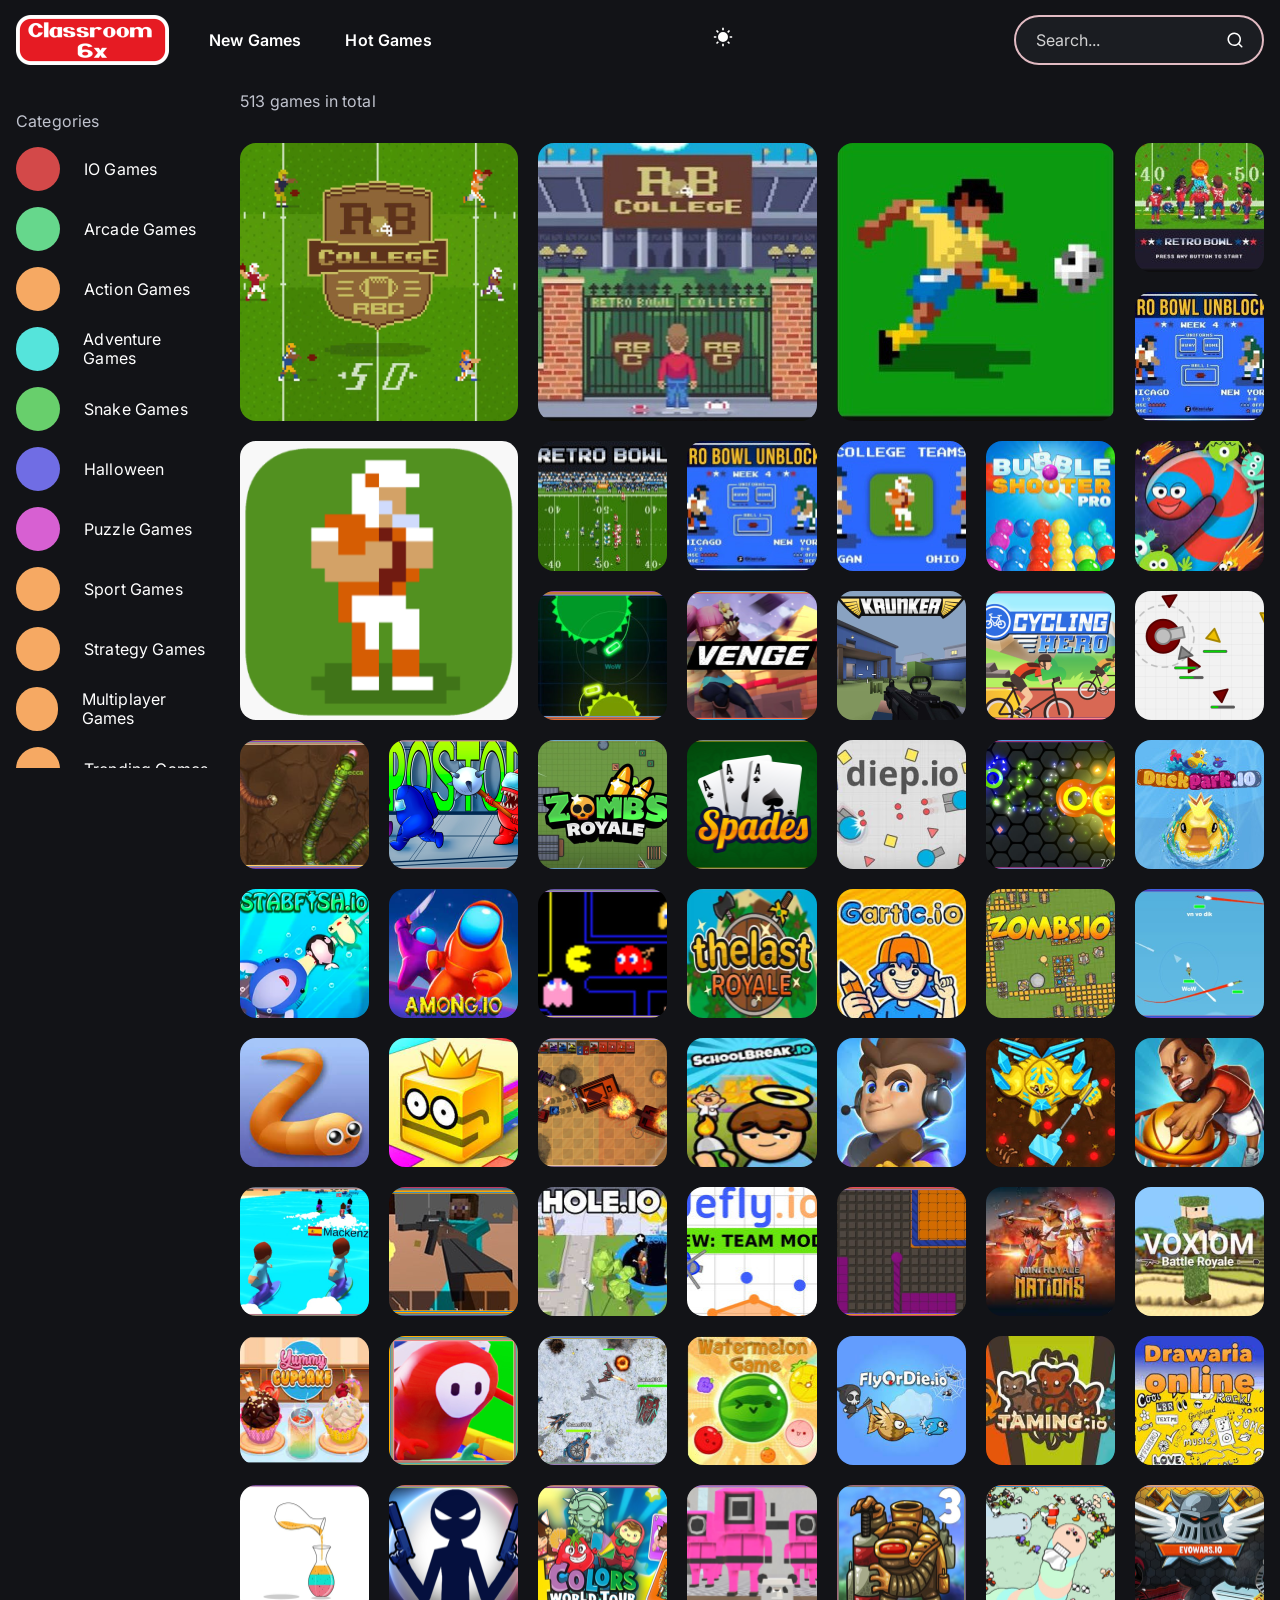
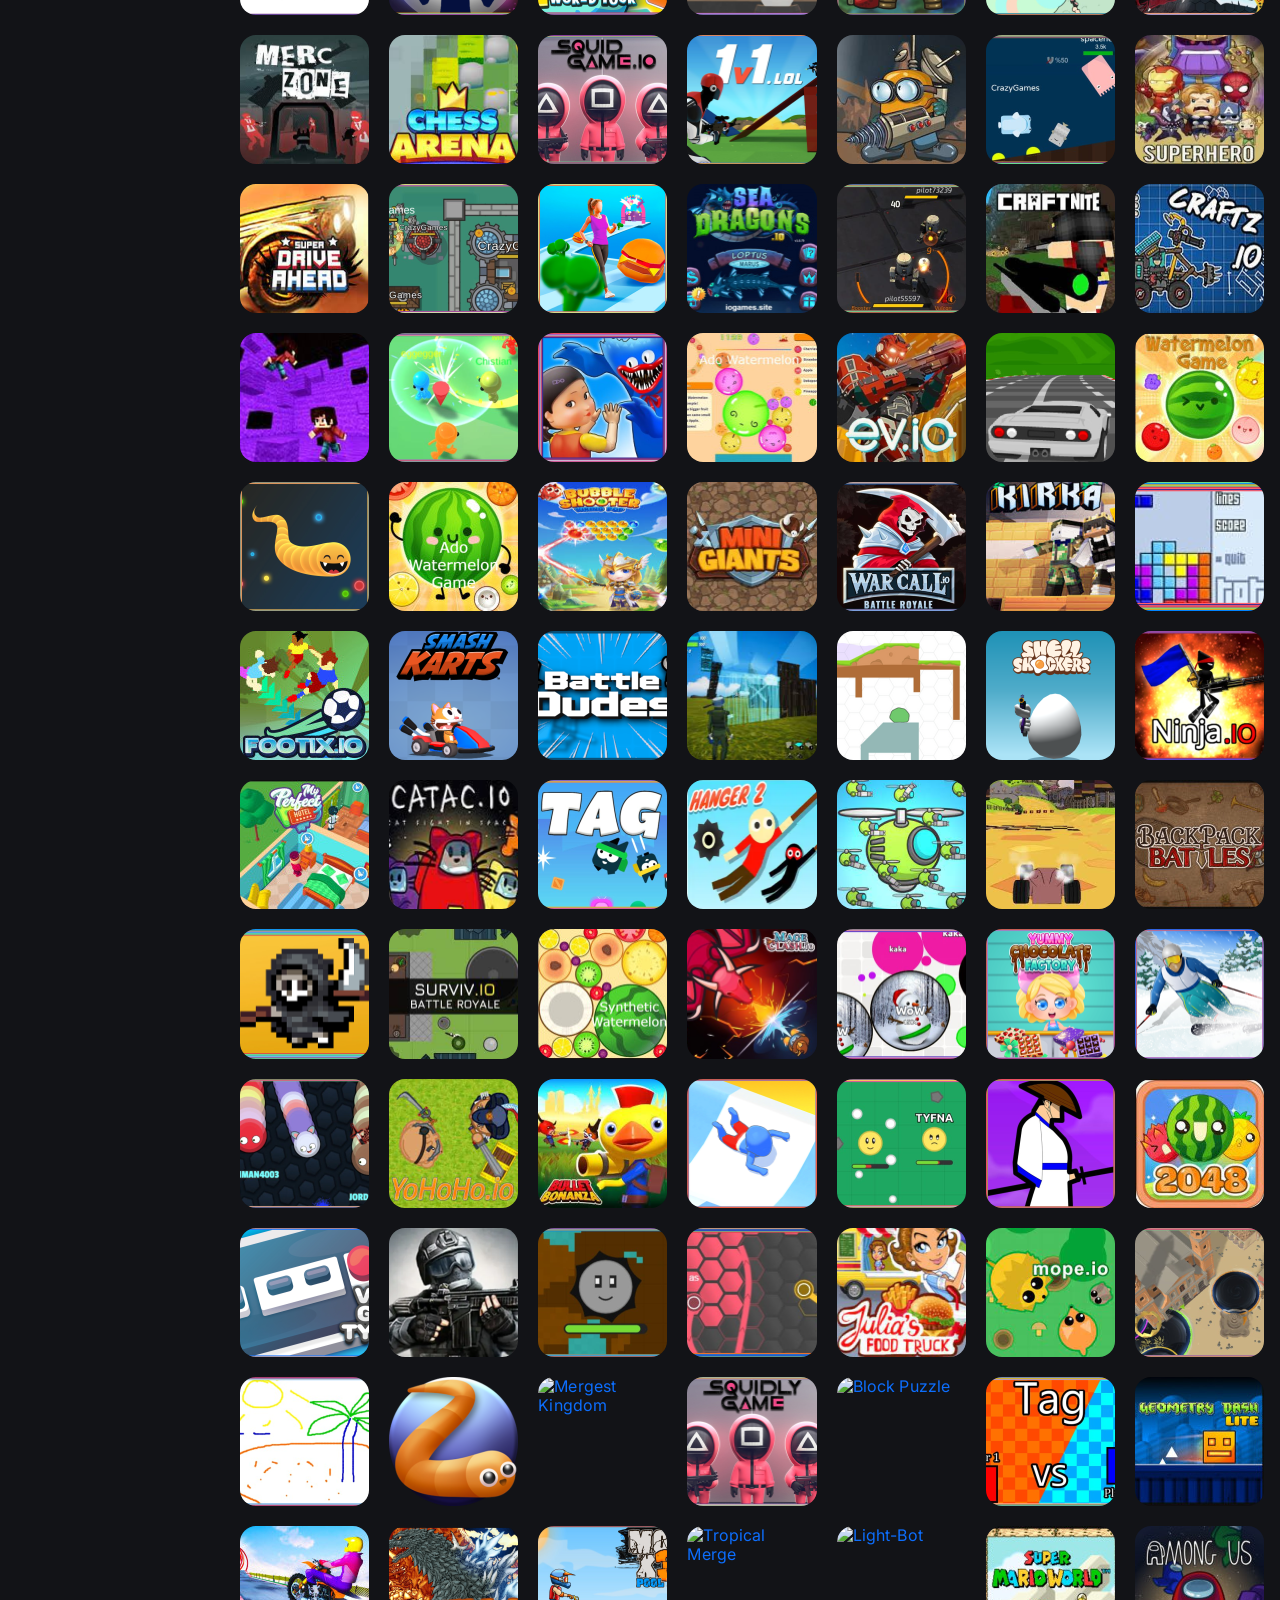
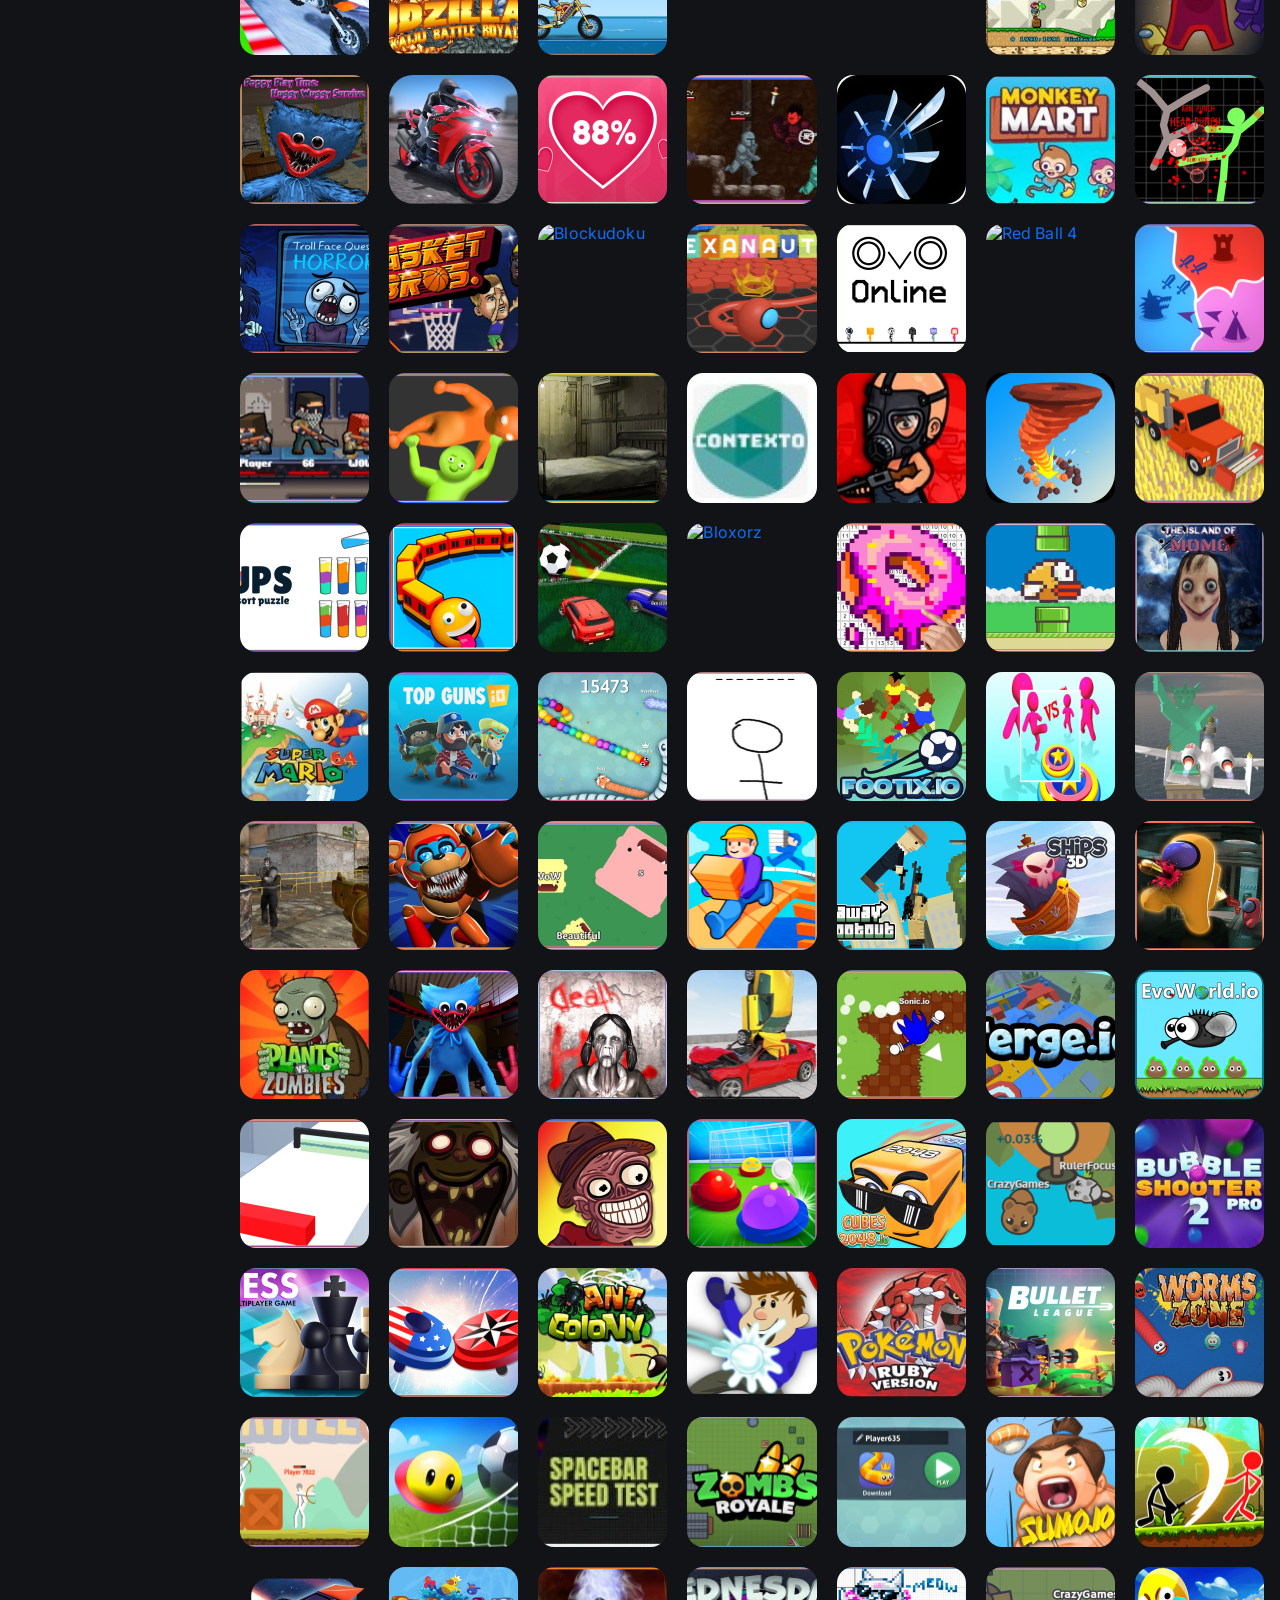
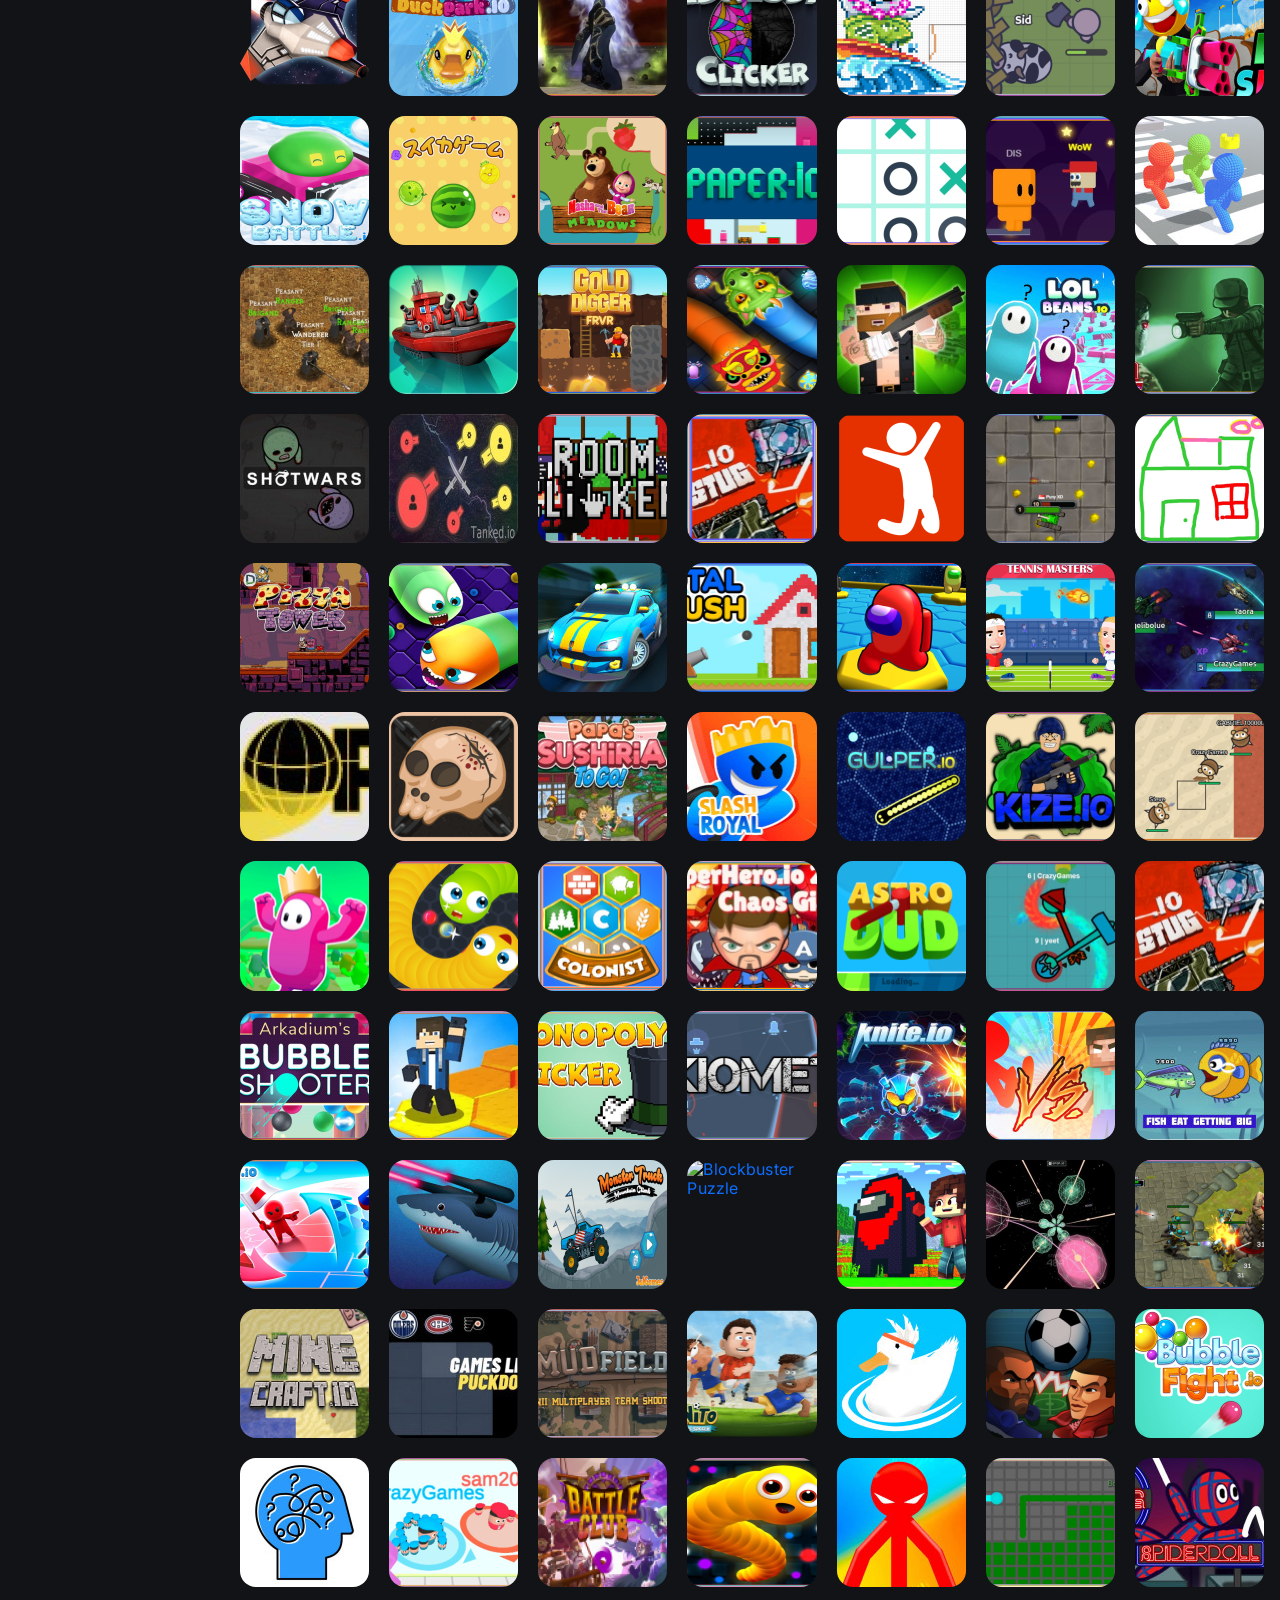
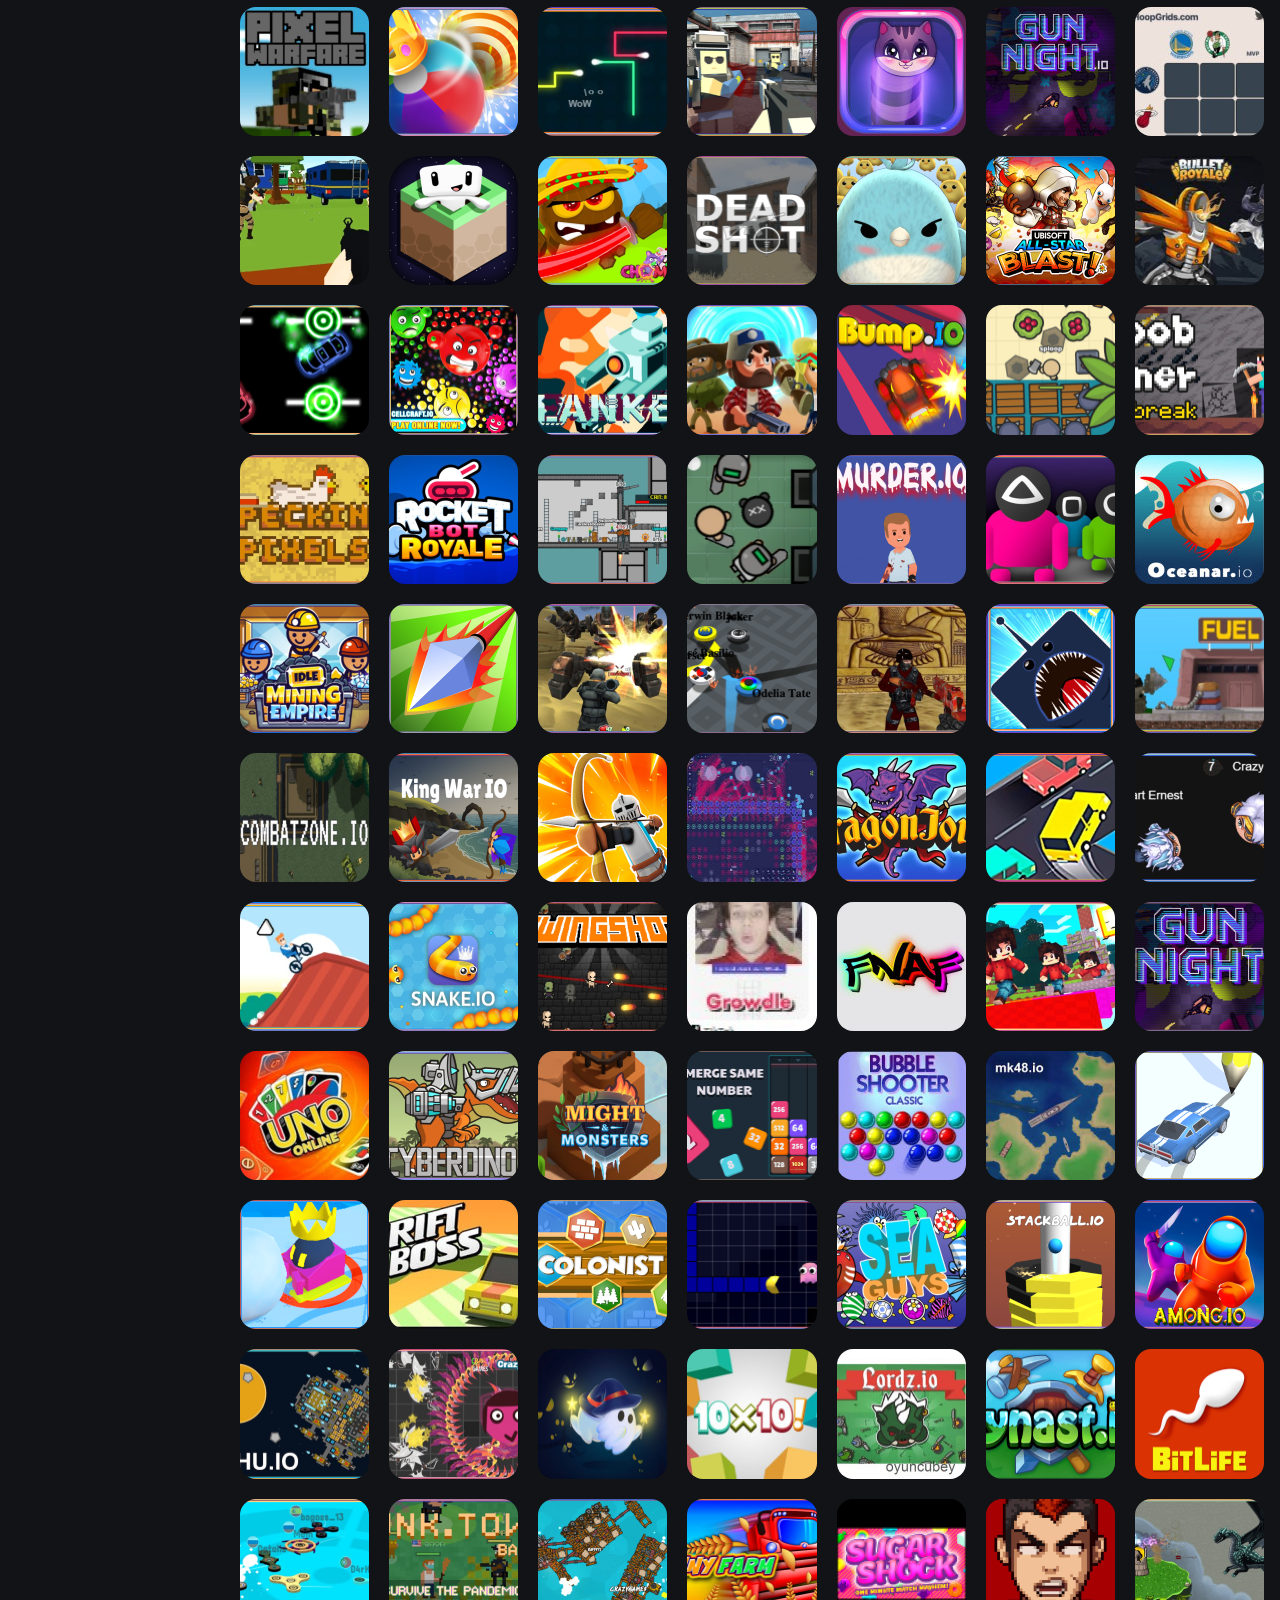
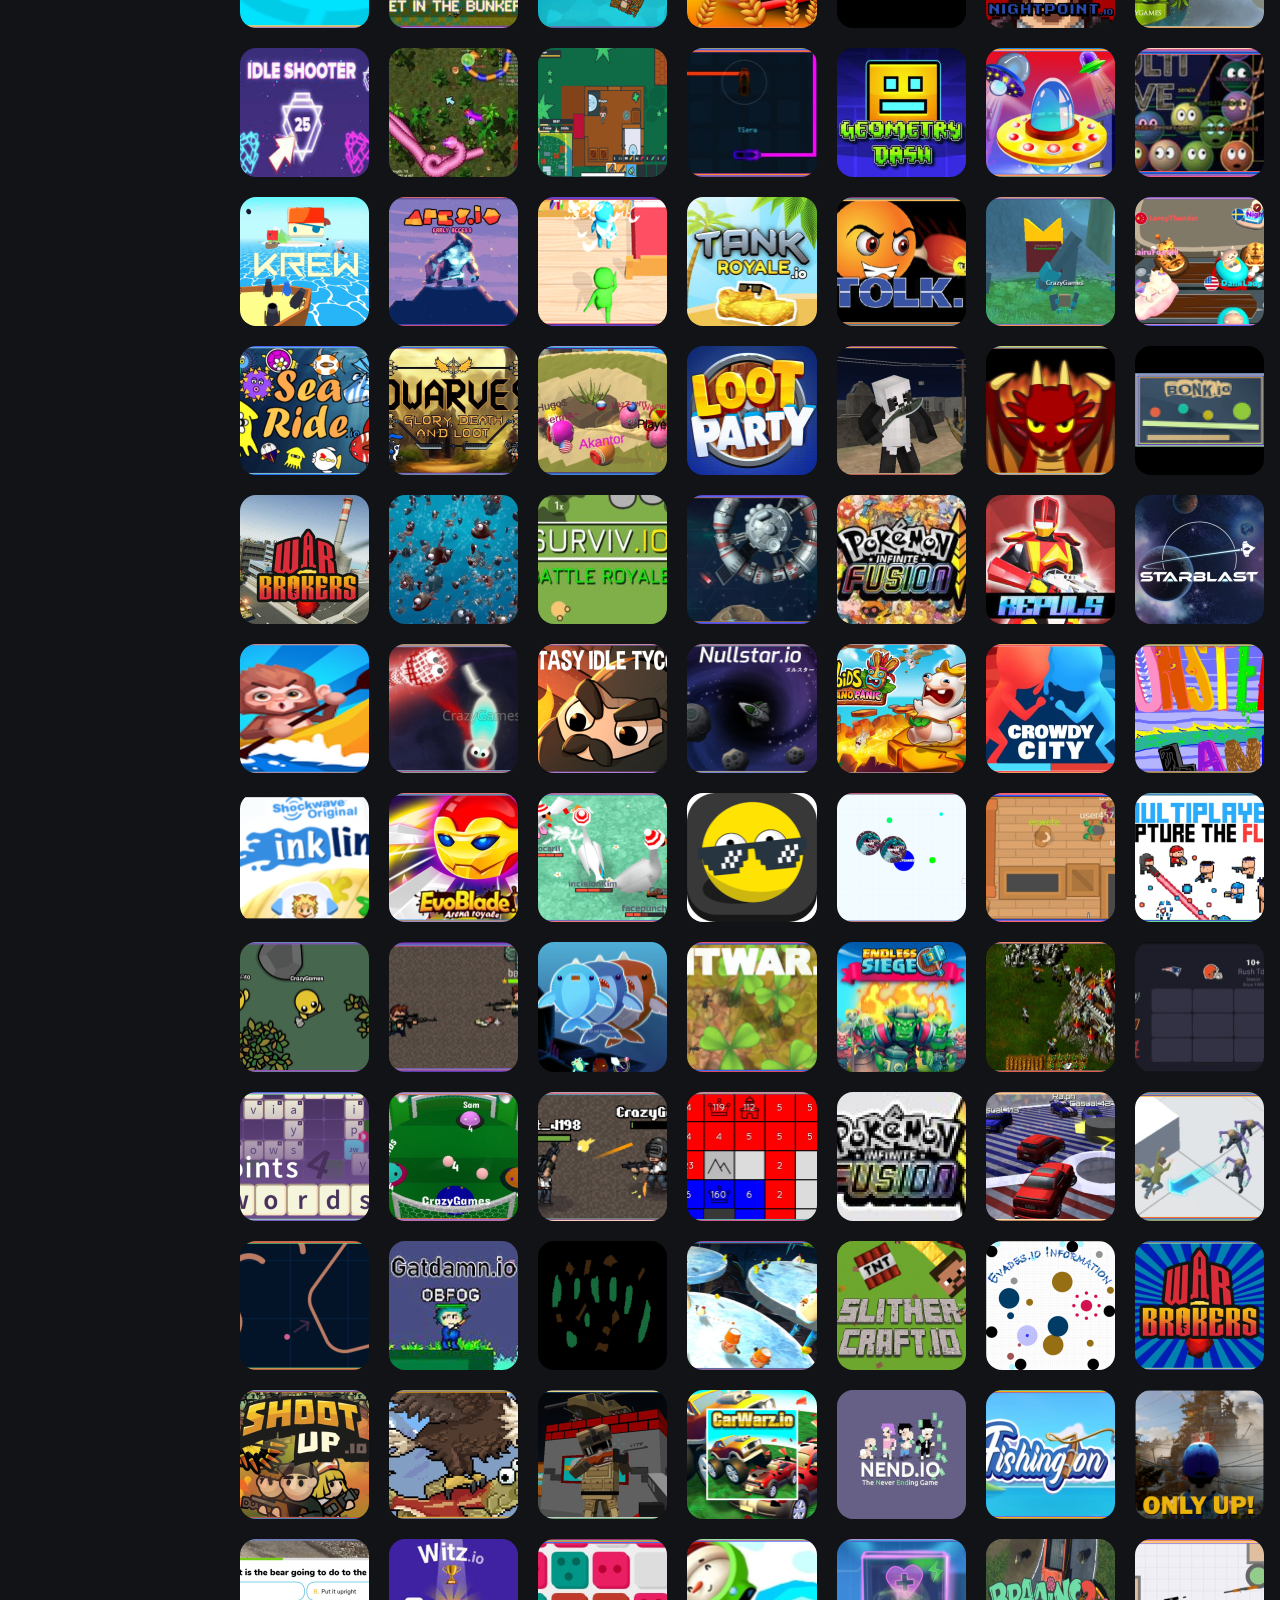
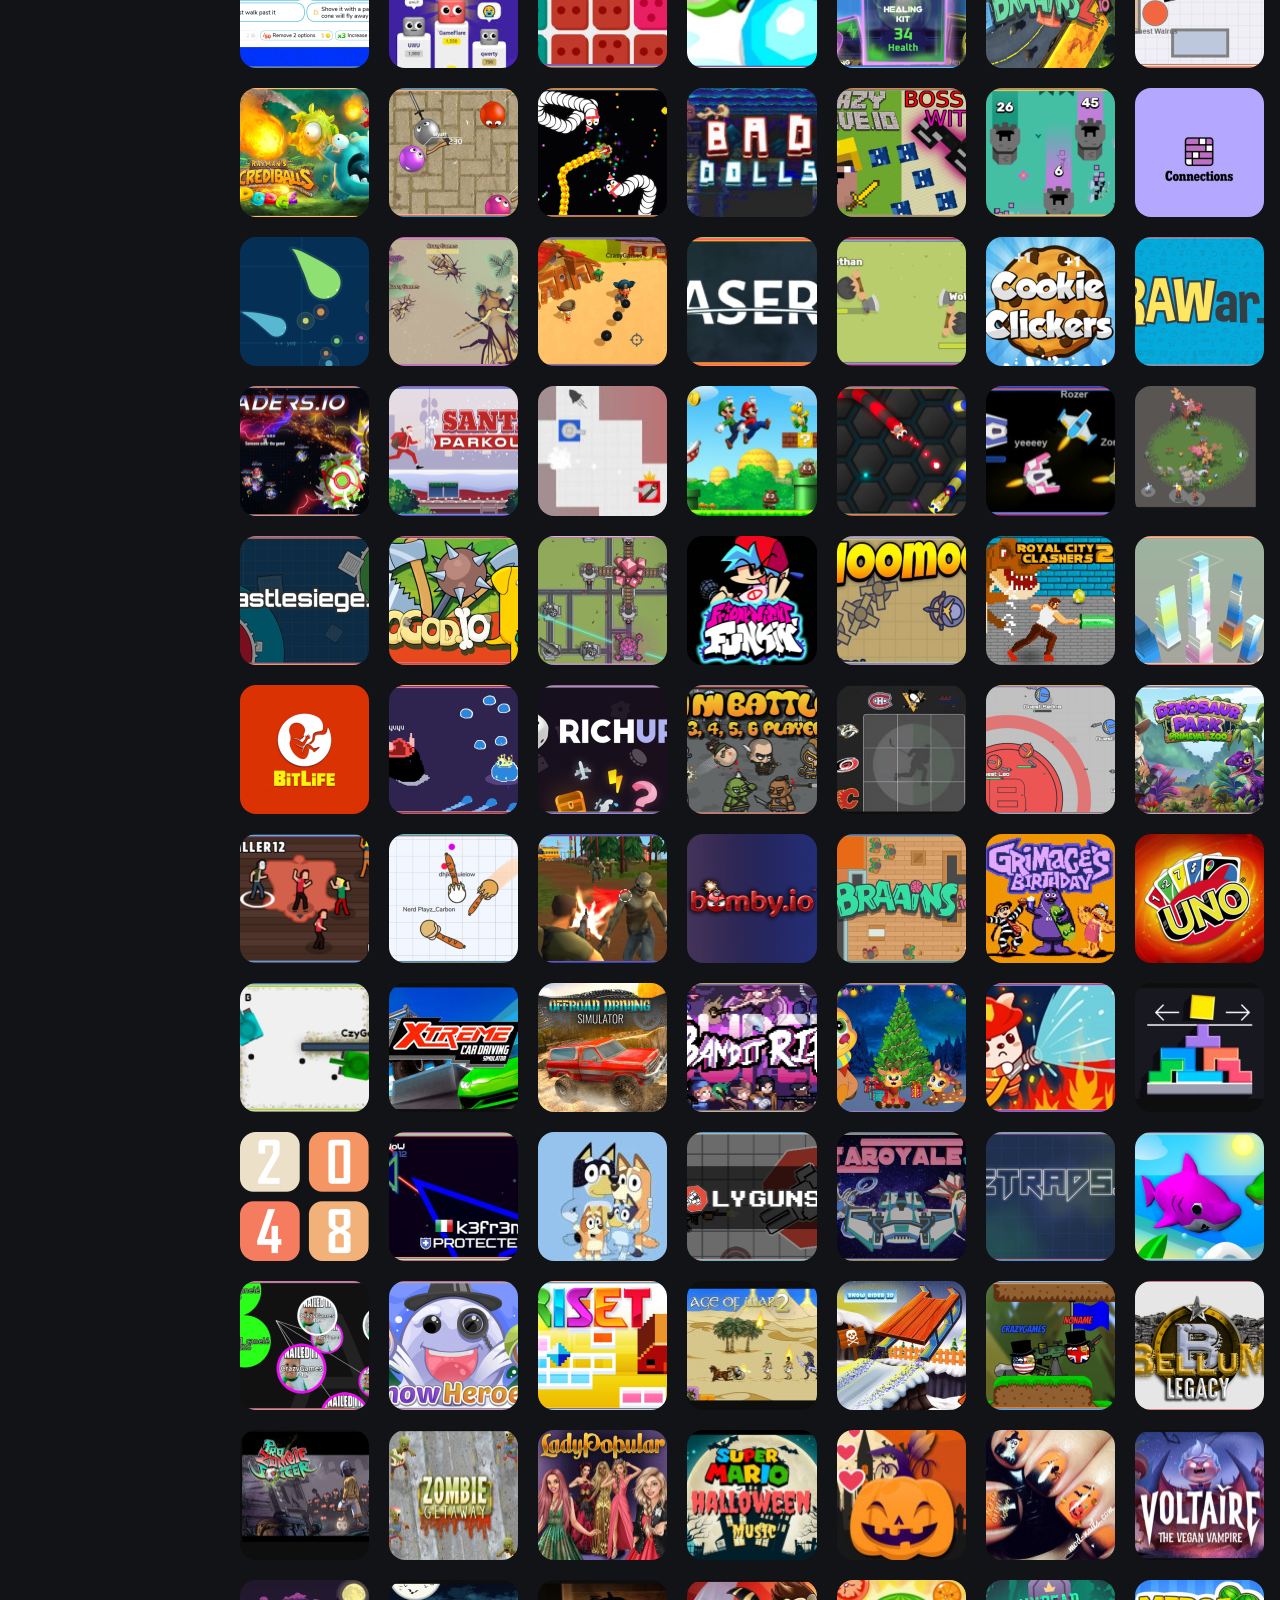
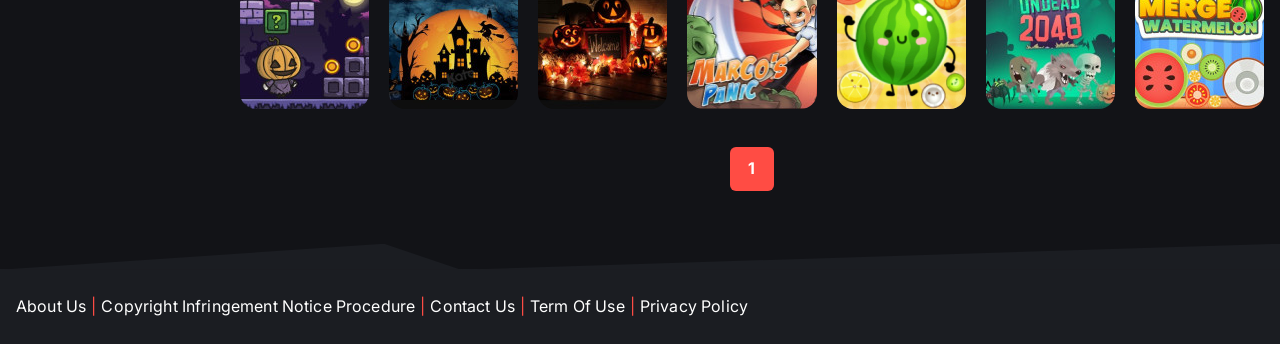
==== commit cfa315f4: "Update index.html" ====
--- a/index.html
+++ b/index.html
@@ -1,3348 +1,38 @@
-<html lang="en-US">
-   <head>
-      <meta charset="UTF-8">
-      <meta http-equiv="X-UA-Compatible" content="IE=edge">
-      <meta name="viewport" content="width=device-width, initial-scale=1.0, shrink-to-fit=no">
-      <meta name="external" content="true">
-      <meta name="distribution" content="Global">
-      <meta http-equiv="audience" content="General">
-      <title>HOT GAMES Play Hot Games On Classroom 6x</title>
-      <meta name="title" content="HOT GAMES play Hot Games on Classroom 6x">
-      <meta name="description" content="Want to play Hot Games? Play Pixelkenstein Halloweens, Love Balls Halloween, Spooky Halloween and many more for free on Classroom 6x. The best starting point to discover hot games">
-      <meta name="keywords" content="hot games">
-      <meta name="news_keywords" content="hot games"> 
-      <link rel="icon" href="./upload/cache/upload/imgs/options/classroom6x.io-logo-m60x60.png">
-      <link rel="apple-touch-icon" href="./upload/cache/upload/imgs/options/classroom6x.io-logo-m60x60.png">
-      <link rel="apple-touch-icon" sizes="57x57" href="./upload/cache/upload/imgs/options/classroom6x.io-logo-m57x57.png">
-      <link rel="apple-touch-icon" sizes="72x72" href="./upload/cache/upload/imgs/options/classroom6x.io-logo-m72x72.png">
-      <link rel="apple-touch-icon" sizes="114x114" href="./upload/cache/upload/imgs/options/classroom6x.io-logo-m144x144.png">
-      <meta property="og:title" content="HOT GAMES play Hot Games on Classroom 6x" itemprop="headline">
-      <meta property="og:type" content="website"> 
-      <meta property="og:image" itemprop="thumbnailUrl" content="./upload/imgs/options/classroom6x-gaming-banner-post.jpg">
-      <meta property="og:description" content="Want to play Hot Games? Play Pixelkenstein Halloweens, Love Balls Halloween, Spooky Halloween and many more for free on Classroom 6x. The best starting point to discover hot games" itemprop="description">
-      <meta property="og:site_name" content="HOT GAMES play Hot Games on Classroom 6x">
-      <meta name="twitter:title" content="HOT GAMES play Hot Games on Classroom 6x"> 
-      <meta name="twitter:image" content="./upload/imgs/options/classroom6x-gaming-banner-post.jpg">
-      <meta name="twitter:description" content="Want to play Hot Games? Play Pixelkenstein Halloweens, Love Balls Halloween, Spooky Halloween and many more for free on Classroom 6x. The best starting point to discover hot games">
-      <meta name="twitter:card" content="summary">
-      <link rel="stylesheet" href="./themes/classroom6x.io/rs/css/bootstrap.min.css">
-      <link rel="preconnect" href="https://fonts.googleapis.com">
-      <link rel="preconnect" href="https://fonts.gstatic.com" crossorigin="">
-      <link href="https://fonts.googleapis.com/css2?family=Inter:wght@400;500;600;700&amp;display=swap" rel="stylesheet">
-      <link rel="stylesheet" href="./themes/classroom6x.io/rs/css/main.css">
-      <link rel="stylesheet" href="./themes/classroom6x.io/rs/css/ads.css">
-          
-   </head>
-   <body class="scroll null" data-new-gr-c-s-check-loaded="14.1135.0" data-gr-ext-installed="" cz-shortcut-listen="true">
-      <div class="content">
-         <!-- header --><!-- <header class="header"> -->
-         <header class="header fixed">
-            <div class="container-fluid">
-               <div class="header__content">
-                  <!-- btn -->
-                  <button class="header__btn" type="button" aria-label="header__nav">
-                     <svg viewBox="0 0 24 24" fill="none" xmlns="http://www.w3.org/2000/svg">
-                        <path fill-rule="evenodd" clip-rule="evenodd" d="M4 5C3.44772 5 3 5.44772 3 6C3 6.55228 3.44772 7 4 7H20C20.5523 7 21 6.55228 21 6C21 5.44772 20.5523 5 20 5H4ZM3 12C3 11.4477 3.44772 11 4 11H20C20.5523 11 21 11.4477 21 12C21 12.5523 20.5523 13 20 13H4C3.44772 13 3 12.5523 3 12ZM3 18C3 17.4477 3.44772 17 4 17H20C20.5523 17 21 17.4477 21 18C21 18.5523 20.5523 19 20 19H4C3.44772 19 3 18.5523 3 18Z"></path>
-                     </svg>
-                  </button>
-                  <!-- logo -->
-                  <div class="header__logo--wrap">
-                     <a href="/" class="header__logo" title="Classroom 6x"><img src="./upload/cache/upload/imgs/options/classroom6x.io-logo-hx50.png" width="" height="50" title="Classroom 6x" alt="Classroom 6x"></a><!-- tagline --><!-- <span class="header__tagline">Have <br>Funy</span> -->
-                  </div>
-                  <!-- btn -->
-                  <button class="header__btn header__btn2" type="button" aria-label="header__nav">
-                     <svg viewBox="0 0 1024 1024" xmlns="http://www.w3.org/2000/svg">
-                        <path d="m795.904 750.72 124.992 124.928a32 32 0 0 1-45.248 45.248L750.656 795.904a416 416 0 1 1 45.248-45.248zM480 832a352 352 0 1 0 0-704 352 352 0 0 0 0 704z"></path>
-                     </svg>
-                  </button>
-                  <!-- navigation --><!-- <div class="nav-right header__nav" id="header__nav"> -->
-                  <div class="nav-right">
-                     <ul class="header__nav">
-                        <li><a href="/new-games" title="New Games">New Games</a></li>
-                        <li><a href="/hot-games" title="Hot Games">Hot Games</a></li>
-                     </ul>
-                     <div class="dark_mode">
-                        <div class="dark_item">
-                           <span class="light-on">
-                              <svg class="icon-color" xmlns="http://www.w3.org/2000/svg" viewBox="0 0 24 24" width="24" height="24">
-                                 <path fill="none" d="M0 0h24v24H0z"></path>
-                                 <path d="M12 18a6 6 0 1 1 0-12 6 6 0 0 1 0 12zM11 1h2v3h-2V1zm0 19h2v3h-2v-3zM3.515 4.929l1.414-1.414L7.05 5.636 5.636 7.05 3.515 4.93zM16.95 18.364l1.414-1.414 2.121 2.121-1.414 1.414-2.121-2.121zm2.121-14.85l1.414 1.415-2.121 2.121-1.414-1.414 2.121-2.121zM5.636 16.95l1.414 1.414-2.121 2.121-1.414-1.414 2.121-2.121zM23 11v2h-3v-2h3zM4 11v2H1v-2h3z"></path>
-                              </svg>
-                           </span>
-                           <span class="light-off">
-                              <svg class="icon-color" xmlns="http://www.w3.org/2000/svg" viewBox="0 0 24 24" width="24" height="24">
-                                 <path fill="none" d="M0 0h24v24H0z"></path>
-                                 <path d="M11.38 2.019a7.5 7.5 0 1 0 10.6 10.6C21.662 17.854 17.316 22 12.001 22 6.477 22 2 17.523 2 12c0-5.315 4.146-9.661 9.38-9.981z"></path>
-                              </svg>
-                           </span>
-                        </div>
-                     </div>
-                     <div class="filter__search">
-                        <input class="search-term myInput" type="text" value="" placeholder="Search..." autocomplete="off">
-                        <button class="search-btn" type="submit" aria-label="Search">
-                           <svg xmlns="http://www.w3.org/2000/svg" viewBox="0 0 24 24">
-                              <path d="M21.71,20.29,18,16.61A9,9,0,1,0,16.61,18l3.68,3.68a1,1,0,0,0,1.42,0A1,1,0,0,0,21.71,20.29ZM11,18a7,7,0,1,1,7-7A7,7,0,0,1,11,18Z"></path>
-                           </svg>
-                        </button>
-                     </div>
-                  </div>
-                  <!-- end navigation -->
-               </div>
-            </div>
-         </header>
-         <script>// Đặt giá trị của mục lưu trữ cục bộ được chỉ định: = hàm setLocalStorage(viết bên js)
-            // key và value sẽ nhận giá trị được truyền vào ở bên js khi click nút nó chạy hàm: setLocalStorage("theme_mode", "lightmode");
-            function setLocalStorage(key, value) {
-            	localStorage.setItem(key, value);
-            }
-            
-            function getLocalStorage(key) {
-            	return localStorage.getItem(key);
-            
-            }
-            // function removeLocalStorage(key) {
-            // localStorage.removeItem(key);
-            // }
-            
-            // kiểm tra giá trị đã lưu của theme: xử lý trước khi load lại trang so sánh với lần dùng cuối cùng
-            // đặt biến theme_mode= hàm lấy getLocalStorage theo key(bên js key: theme_mode)
-            // Mỗi khi load trang truy vấn thẻ <body> gọi ra attr là class của <body> và thêm class = biến: let theme_mode(==value == lightmode / darkmode == tên class(bên js đặt rồi))
-            // kiểm tra tồn tại value đó và nó đang là gì
-            // nếu bằng bằng(đang) là lightmode thì cho nút light-on ẩn đi + hiện nút light-off hiện lên
-            // cuối cùng cho gọi hàm ra cho chạy hàm 
-            function checkValueOfThemeMode() {
-            	let theme_mode = getLocalStorage('theme_mode'); // trả về là value == lightmode / darkmode == tên class(bên js đặt rồi)
-            	document.querySelector('body').classList.add(theme_mode);
-            	if (theme_mode && theme_mode == "lightmode") {
-            		document.querySelector('.light-on').setAttribute("style", "display: none");
-            		document.querySelector('.light-off').setAttribute("style", "display:flex!important");
-            	}
-            }
-            checkValueOfThemeMode();
-         </script><!-- blog -->
-         <section class="section section--first">
-            <div class="container-fluid">
-               <!-- =============================== is_home ================================ --><!-- =============================== is_search ================================ --><!-- =============================== is_home2 ================================ -->
-               <div class="row">
-                  <div class="col-lg-auto">
-                     <!-- screen-cate: <= 992px -->
-                     <div class="d-grid mt-2 mb-3 d-block d-lg-none">
-                        <form method="post" class="" name="filter">
-                           <select name="category" class="form-select bg-gray-200 category-input border-0">
-                              <option value="">Categories &amp; Tags</option>
-                              <!-- <optgroup label="Categories"> -->
-                              <option value="/games/io-games" title="IO Games">IO Games</option>
-                              <option value="/games/arcade-games" title="Arcade Games">Arcade Games</option>
-                              <option value="/games/action-games" title="Action Games">Action Games</option>
-                              <option value="/games/adventure-games" title="Adventure Games">Adventure Games</option>
-                              <option value="/games/snake-games" title="Snake Games">Snake Games</option>
-                              <option value="/games/halloween" title="Halloween">Halloween</option>
-                              <option value="/games/puzzle-games" title="Puzzle Games">Puzzle Games</option>
-                              <option value="/games/sport-games" title="Sport Games">Sport Games</option>
-                              <option value="/games/strategy-games" title="Strategy Games">Strategy Games</option>
-                              <option value="/games/multiplayer-games" title="Multiplayer Games">Multiplayer Games</option>
-                              <option value="/games/trending-games" title="Trending Games">Trending Games</option>
-                              <option value="/games/trending-games-0" title="Trending Games">Trending Games</option>
-                              <option value="/games/halloween-0" title="Halloween">Halloween</option>
-                              <!-- </optgroup> -->
-                              <optgroup></optgroup>
-                              <!-- <optgroup label="Tags"> -->
-                              <option value="/tag/io" title="io">Io</option>
-                              <option value="/tag/3d" title="3d">3d</option>
-                              <option value="/tag/top-down" title="top-down">Top-down</option>
-                              <option value="/tag/battle" title="battle">Battle</option>
-                              <option value="/tag/with-friends" title="with friends">With Friends</option>
-                              <option value="/tag/kart" title="kart">Kart</option>
-                              <option value="/tag/weapon" title="weapon">Weapon</option>
-                              <option value="/tag/multiplayer" title="multiplayer">Multiplayer</option>
-                              <option value="/tag/power-up" title="power up">Power Up</option>
-                              <option value="/tag/free-for-all" title="free for all">Free For All</option>
-                              <option value="/tag/maze" title="maze">Maze</option>
-                              <option value="/tag/power-ups" title="power-ups">Power-ups</option>
-                              <option value="/tag/tower-defense" title="tower defense">Tower Defense</option>
-                              <option value="/tag/agario-style" title="agario style">Agario Style</option>
-                              <option value="/tag/upgrades" title="upgrades">Upgrades</option>
-                              <option value="/tag/battle-royale" title="battle royale">Battle Royale</option>
-                              <option value="/tag/team" title="team">Team</option>
-                              <option value="/tag/shooter" title="shooter">Shooter</option>
-                              <option value="/tag/slither-style" title="slither style">Slither Style</option>
-                              <option value="/tag/classic" title="classic">Classic</option>
-                              <option value="/tag/tank" title="tank">Tank</option>
-                              <option value="/tag/diep-style" title="diep style">Diep Style</option>
-                              <option value="/tag/rpg" title="rpg">Rpg</option>
-                              <option value="/tag/strategy" title="strategy">Strategy</option>
-                              <option value="/tag/ocean" title="ocean">Ocean</option>
-                              <option value="/tag/racing" title="racing">Racing</option>
-                              <option value="/tag/arena" title="arena">Arena</option>
-                              <option value="/tag/snake" title="snake">Snake</option>
-                              <option value="/tag/color" title="color">Color</option>
-                              <option value="/tag/html5" title="html5">Html5</option>
-                              <option value="/tag/moomooio-style" title="moomooio style">Moomooio Style</option>
-                              <option value="/tag/survival" title="survival">Survival</option>
-                              <option value="/tag/zombie" title="zombie">Zombie</option>
-                              <option value="/tag/war" title="war">War</option>
-                              <option value="/tag/battle-royale-fortniteio" title="battle royale (fortniteio)">Battle Royale (fortniteio)</option>
-                              <option value="/tag/first-person-shooter" title="first person shooter">First Person Shooter</option>
-                              <option value="/tag/minecraft" title="minecraft">Minecraft</option>
-                              <option value="/tag/mining" title="mining">Mining</option>
-                              <option value="/tag/gun" title="gun">Gun</option>
-                              <option value="/tag/crafting" title="crafting">Crafting</option>
-                              <option value="/tag/parkour" title="parkour">Parkour</option>
-                              <option value="/tag/avoid" title="avoid">Avoid</option>
-                              <option value="/tag/jumping" title="jumping">Jumping</option>
-                              <option value="/tag/third-person-shooter" title="third person shooter">Third Person Shooter</option>
-                              <!-- </optgroup> -->
-                              <optgroup></optgroup>
-                           </select>
-                        </form>
-                     </div>
-                     <!-- scree-cate: > 992px -->
-                     <div class="mt-4 d-none d-lg-block category-column">
-                        <ul class="nav flex-column category-column-nav">
-                           <li class="mt-2 mb-2">Categories</li>
-                           <li class="nav-item"><a class="category-column-link" href="/games/io-games" title="IO Games"><span class="category-column-icon" style="background-color: #D34949"></span> <span class="text-capitalize category-column-title">IO Games</span></a></li>
-                           <li class="nav-item"><a class="category-column-link" href="/games/arcade-games" title="Arcade Games"><span class="category-column-icon" style="background-color: #66D78C"></span> <span class="text-capitalize category-column-title">Arcade Games</span></a></li>
-                           <li class="nav-item"><a class="category-column-link" href="/games/action-games" title="Action Games"><span class="category-column-icon" style="background-color: #F6A963"></span> <span class="text-capitalize category-column-title">Action Games</span></a></li>
-                           <li class="nav-item"><a class="category-column-link" href="/games/adventure-games" title="Adventure Games"><span class="category-column-icon" style="background-color: #55E4DB"></span> <span class="text-capitalize category-column-title">Adventure Games</span></a></li>
-                           <li class="nav-item"><a class="category-column-link" href="/games/snake-games" title="Snake Games"><span class="category-column-icon" style="background-color: #68CF6C"></span> <span class="text-capitalize category-column-title">Snake Games</span></a></li>
-                           <li class="nav-item"><a class="category-column-link" href="/games/halloween" title="Halloween"><span class="category-column-icon" style="background-color: #706DE4"></span> <span class="text-capitalize category-column-title">Halloween</span></a></li>
-                           <li class="nav-item"><a class="category-column-link" href="/games/puzzle-games" title="Puzzle Games"><span class="category-column-icon" style="background-color: #D760D2"></span> <span class="text-capitalize category-column-title">Puzzle Games</span></a></li>
-                           <li class="nav-item"><a class="category-column-link" href="/games/sport-games" title="Sport Games"><span class="category-column-icon" style="background-color: #F6A963"></span> <span class="text-capitalize category-column-title">Sport Games</span></a></li>
-                           <li class="nav-item"><a class="category-column-link" href="/games/strategy-games" title="Strategy Games"><span class="category-column-icon" style="background-color: #F6A963"></span> <span class="text-capitalize category-column-title">Strategy Games</span></a></li>
-                           <li class="nav-item"><a class="category-column-link" href="/games/multiplayer-games" title="Multiplayer Games"><span class="category-column-icon" style="background-color: #F6A963"></span> <span class="text-capitalize category-column-title">Multiplayer Games</span></a></li>
-                           <li class="nav-item"><a class="category-column-link" href="/games/trending-games" title="Trending Games"><span class="category-column-icon" style="background-color: #F6A963"></span> <span class="text-capitalize category-column-title">Trending Games</span></a></li>
-                           <li class="nav-item"><a class="category-column-link" href="/games/trending-games-0" title="Trending Games"><span class="category-column-icon" style="background-color: #F6A963"></span> <span class="text-capitalize category-column-title">Trending Games</span></a></li>
-                           <li class="nav-item"><a class="category-column-link" href="/games/halloween-0" title="Halloween"><span class="category-column-icon" style="background-color: #F6A963"></span> <span class="text-capitalize category-column-title">Halloween</span></a></li>
-                           <!-- <div class="make-ads"> -->
-                           <div class="throw-ads-200x200">
-                              <div class="ads">
-                                 <div class="ads-margin">
-                                    <div class="ads-title">Advertisement</div>
-                                    <div class="ads" style="width: 200px; height:200px;">
-                                       <script async="" src="https://pagead2.googlesyndication.com/pagead/js/adsbygoogle.js?client=ca-pub-8526539085196274" crossorigin="anonymous" data-checked-head="true"></script><!-- 200x200 -->
-                                       <ins class="adsbygoogle" style="display:inline-block;width:200px;height:200px" data-ad-client="ca-pub-8526539085196274" data-ad-slot="5037147836" data-adsbygoogle-status="done" data-ad-status="unfilled">
-                                          <div id="aswift_1_host" tabindex="0" title="Advertisement" aria-label="Advertisement" style="border: none; height: 200px; width: 200px; margin: 0px; padding: 0px; position: relative; visibility: visible; background-color: transparent; display: inline-block;"><iframe id="aswift_1" name="aswift_1" browsingtopics="true" style="left:0;position:absolute;top:0;border:0;width:200px;height:200px;" sandbox="allow-forms allow-popups allow-popups-to-escape-sandbox allow-same-origin allow-scripts allow-top-navigation-by-user-activation" width="200" height="200" frameborder="0" marginwidth="0" marginheight="0" vspace="0" hspace="0" allowtransparency="true" scrolling="no" allow="attribution-reporting" src="https://googleads.g.doubleclick.net/pagead/ads?client=ca-pub-8526539085196274&amp;output=html&amp;h=200&amp;slotname=5037147836&amp;adk=214600988&amp;adf=1397894583&amp;pi=t.ma~as.5037147836&amp;w=200&amp;lmt=1698390966&amp;format=200x200&amp;url=https%3A%2F%2Fliminthoi.github.io%2Fgamesunblocked76.github.io%2F&amp;wgl=1&amp;uach=[base64]..&amp;dt=1698391091673&amp;bpp=1&amp;bdt=730&amp;idt=339&amp;shv=r20231025&amp;mjsv=m202310240101&amp;ptt=9&amp;saldr=aa&amp;abxe=1&amp;prev_fmts=0x0&amp;nras=1&amp;correlator=711937082397&amp;frm=20&amp;pv=1&amp;ga_vid=673139297.1698378743&amp;ga_sid=1698391092&amp;ga_hid=345358241&amp;ga_fc=1&amp;u_tz=420&amp;u_his=1&amp;u_h=1080&amp;u_w=1920&amp;u_ah=1040&amp;u_aw=1920&amp;u_cd=24&amp;u_sd=1&amp;dmc=8&amp;adx=48&amp;ady=490&amp;biw=1903&amp;bih=963&amp;scr_x=0&amp;scr_y=200&amp;eid=44759875%2C44759926%2C44759837%2C31079087%2C44805933%2C44806737%2C31078301%2C31078663%2C31078665%2C31078668%2C31078670&amp;oid=2&amp;pvsid=4207324611337901&amp;tmod=1131464968&amp;uas=0&amp;nvt=2&amp;ref=https%3A%2F%2Fgithub.com%2Fliminthoi%2Fgamesunblocked76.github.io%2Fsettings%2Fpages&amp;fc=1920&amp;brdim=0%2C0%2C0%2C0%2C1920%2C0%2C1920%2C1040%2C1920%2C963&amp;vis=1&amp;rsz=%7C%7CeE%7C&amp;abl=CS&amp;pfx=0&amp;fu=0&amp;bc=31&amp;td=1&amp;nt=1&amp;ifi=2&amp;uci=a!2&amp;fsb=1&amp;xpc=uq6fjh6ZP7&amp;p=https%3A//liminthoi.github.io&amp;dtd=343" data-google-container-id="a!2" data-load-complete="true"></iframe></div>
-                                       </ins>
-                                       <script>(adsbygoogle = window.adsbygoogle || []).push({});</script> 
-                                    </div>
-                                 </div>
-                              </div>
-                           </div>
-                           <hr>
-                           <li class="mb-2">Tags</li>
-                           <li class="nav-item"><a class="category-column-link" href="/tag/io" title="io"><span class="category-column-icon" style="background-color: #D34949"></span> <span class="text-capitalize category-column-title">io</span></a></li>
-                           <li class="nav-item"><a class="category-column-link" href="/tag/3d" title="3d"><span class="category-column-icon" style="background-color: #66D78C"></span> <span class="text-capitalize category-column-title">3d</span></a></li>
-                           <li class="nav-item"><a class="category-column-link" href="/tag/top-down" title="top-down"><span class="category-column-icon" style="background-color: #55E4DB"></span> <span class="text-capitalize category-column-title">top-down</span></a></li>
-                           <li class="nav-item"><a class="category-column-link" href="/tag/battle" title="battle"><span class="category-column-icon" style="background-color: #68CF6C"></span> <span class="text-capitalize category-column-title">battle</span></a></li>
-                           <li class="nav-item"><a class="category-column-link" href="/tag/with-friends" title="with friends"><span class="category-column-icon" style="background-color: #706DE4"></span> <span class="text-capitalize category-column-title">with friends</span></a></li>
-                           <li class="nav-item"><a class="category-column-link" href="/tag/kart" title="kart"><span class="category-column-icon" style="background-color: #D760D2"></span> <span class="text-capitalize category-column-title">kart</span></a></li>
-                           <li class="nav-item"><a class="category-column-link" href="/tag/weapon" title="weapon"><span class="category-column-icon" style="background-color: #F6A963"></span> <span class="text-capitalize category-column-title">weapon</span></a></li>
-                           <li class="nav-item"><a class="category-column-link" href="/tag/multiplayer" title="multiplayer"><span class="category-column-icon" style="background-color: #F6A963"></span> <span class="text-capitalize category-column-title">multiplayer</span></a></li>
-                           <li class="nav-item"><a class="category-column-link" href="/tag/power-up" title="power up"><span class="category-column-icon" style="background-color: #F6A963"></span> <span class="text-capitalize category-column-title">power up</span></a></li>
-                           <li class="nav-item"><a class="category-column-link" href="/tag/free-for-all" title="free for all"><span class="category-column-icon" style="background-color: #F6A963"></span> <span class="text-capitalize category-column-title">free for all</span></a></li>
-                           <li class="nav-item"><a class="category-column-link" href="/tag/maze" title="maze"><span class="category-column-icon" style="background-color: #F6A963"></span> <span class="text-capitalize category-column-title">maze</span></a></li>
-                           <li class="nav-item"><a class="category-column-link" href="/tag/power-ups" title="power-ups"><span class="category-column-icon" style="background-color: #F6A963"></span> <span class="text-capitalize category-column-title">power-ups</span></a></li>
-                           <li class="nav-item"><a class="category-column-link" href="/tag/tower-defense" title="tower defense"><span class="category-column-icon" style="background-color: #F6A963"></span> <span class="text-capitalize category-column-title">tower defense</span></a></li>
-                           <li class="nav-item"><a class="category-column-link" href="/tag/agario-style" title="agario style"><span class="category-column-icon" style="background-color: #F6A963"></span> <span class="text-capitalize category-column-title">agario style</span></a></li>
-                           <li class="nav-item"><a class="category-column-link" href="/tag/upgrades" title="upgrades"><span class="category-column-icon" style="background-color: #F6A963"></span> <span class="text-capitalize category-column-title">upgrades</span></a></li>
-                           <li class="nav-item"><a class="category-column-link" href="/tag/battle-royale" title="battle royale"><span class="category-column-icon" style="background-color: #F6A963"></span> <span class="text-capitalize category-column-title">battle royale</span></a></li>
-                           <li class="nav-item"><a class="category-column-link" href="/tag/team" title="team"><span class="category-column-icon" style="background-color: #F6A963"></span> <span class="text-capitalize category-column-title">team</span></a></li>
-                           <li class="nav-item"><a class="category-column-link" href="/tag/shooter" title="shooter"><span class="category-column-icon" style="background-color: #F6A963"></span> <span class="text-capitalize category-column-title">shooter</span></a></li>
-                           <li class="nav-item"><a class="category-column-link" href="/tag/slither-style" title="slither style"><span class="category-column-icon" style="background-color: #F6A963"></span> <span class="text-capitalize category-column-title">slither style</span></a></li>
-                           <li class="nav-item"><a class="category-column-link" href="/tag/classic" title="classic"><span class="category-column-icon" style="background-color: #F6A963"></span> <span class="text-capitalize category-column-title">classic</span></a></li>
-                           <li class="nav-item"><a class="category-column-link" href="/tag/tank" title="tank"><span class="category-column-icon" style="background-color: #F6A963"></span> <span class="text-capitalize category-column-title">tank</span></a></li>
-                           <li class="nav-item"><a class="category-column-link" href="/tag/diep-style" title="diep style"><span class="category-column-icon" style="background-color: #F6A963"></span> <span class="text-capitalize category-column-title">diep style</span></a></li>
-                           <li class="nav-item"><a class="category-column-link" href="/tag/rpg" title="rpg"><span class="category-column-icon" style="background-color: #F6A963"></span> <span class="text-capitalize category-column-title">rpg</span></a></li>
-                           <li class="nav-item"><a class="category-column-link" href="/tag/strategy" title="strategy"><span class="category-column-icon" style="background-color: #F6A963"></span> <span class="text-capitalize category-column-title">strategy</span></a></li>
-                           <li class="nav-item"><a class="category-column-link" href="/tag/ocean" title="ocean"><span class="category-column-icon" style="background-color: #F6A963"></span> <span class="text-capitalize category-column-title">ocean</span></a></li>
-                           <li class="nav-item"><a class="category-column-link" href="/tag/racing" title="racing"><span class="category-column-icon" style="background-color: #F6A963"></span> <span class="text-capitalize category-column-title">racing</span></a></li>
-                           <li class="nav-item"><a class="category-column-link" href="/tag/arena" title="arena"><span class="category-column-icon" style="background-color: #F6A963"></span> <span class="text-capitalize category-column-title">arena</span></a></li>
-                           <li class="nav-item"><a class="category-column-link" href="/tag/snake" title="snake"><span class="category-column-icon" style="background-color: #F6A963"></span> <span class="text-capitalize category-column-title">snake</span></a></li>
-                           <li class="nav-item"><a class="category-column-link" href="/tag/color" title="color"><span class="category-column-icon" style="background-color: #F6A963"></span> <span class="text-capitalize category-column-title">color</span></a></li>
-                           <li class="nav-item"><a class="category-column-link" href="/tag/html5" title="html5"><span class="category-column-icon" style="background-color: #F6A963"></span> <span class="text-capitalize category-column-title">html5</span></a></li>
-                           <li class="nav-item"><a class="category-column-link" href="/tag/moomooio-style" title="moomooio style"><span class="category-column-icon" style="background-color: #F6A963"></span> <span class="text-capitalize category-column-title">moomooio style</span></a></li>
-                           <li class="nav-item"><a class="category-column-link" href="/tag/survival" title="survival"><span class="category-column-icon" style="background-color: #F6A963"></span> <span class="text-capitalize category-column-title">survival</span></a></li>
-                           <li class="nav-item"><a class="category-column-link" href="/tag/zombie" title="zombie"><span class="category-column-icon" style="background-color: #F6A963"></span> <span class="text-capitalize category-column-title">zombie</span></a></li>
-                           <li class="nav-item"><a class="category-column-link" href="/tag/war" title="war"><span class="category-column-icon" style="background-color: #F6A963"></span> <span class="text-capitalize category-column-title">war</span></a></li>
-                           <li class="nav-item"><a class="category-column-link" href="/tag/battle-royale-fortniteio" title="battle royale (fortniteio)"><span class="category-column-icon" style="background-color: #F6A963"></span> <span class="text-capitalize category-column-title">battle royale (fortniteio)</span></a></li>
-                           <li class="nav-item"><a class="category-column-link" href="/tag/first-person-shooter" title="first person shooter"><span class="category-column-icon" style="background-color: #F6A963"></span> <span class="text-capitalize category-column-title">first person shooter</span></a></li>
-                           <li class="nav-item"><a class="category-column-link" href="/tag/minecraft" title="minecraft"><span class="category-column-icon" style="background-color: #F6A963"></span> <span class="text-capitalize category-column-title">minecraft</span></a></li>
-                           <li class="nav-item"><a class="category-column-link" href="/tag/mining" title="mining"><span class="category-column-icon" style="background-color: #F6A963"></span> <span class="text-capitalize category-column-title">mining</span></a></li>
-                           <li class="nav-item"><a class="category-column-link" href="/tag/gun" title="gun"><span class="category-column-icon" style="background-color: #F6A963"></span> <span class="text-capitalize category-column-title">gun</span></a></li>
-                           <li class="nav-item"><a class="category-column-link" href="/tag/crafting" title="crafting"><span class="category-column-icon" style="background-color: #F6A963"></span> <span class="text-capitalize category-column-title">crafting</span></a></li>
-                           <li class="nav-item"><a class="category-column-link" href="/tag/parkour" title="parkour"><span class="category-column-icon" style="background-color: #F6A963"></span> <span class="text-capitalize category-column-title">parkour</span></a></li>
-                           <li class="nav-item"><a class="category-column-link" href="/tag/avoid" title="avoid"><span class="category-column-icon" style="background-color: #F6A963"></span> <span class="text-capitalize category-column-title">avoid</span></a></li>
-                           <li class="nav-item"><a class="category-column-link" href="/tag/jumping" title="jumping"><span class="category-column-icon" style="background-color: #F6A963"></span> <span class="text-capitalize category-column-title">jumping</span></a></li>
-                           <li class="nav-item"><a class="category-column-link" href="/tag/third-person-shooter" title="third person shooter"><span class="category-column-icon" style="background-color: #F6A963"></span> <span class="text-capitalize category-column-title">third person shooter</span></a></li>
-                        </ul>
-                     </div>
-                  </div>
-                  <div class="col-lg">
-                     <div class="mt-4 d-none d-lg-block"></div>
-                     <div class="layout-heading">
-                        <h1 class="fs-3 fw-bold text-capitalize link-title2">Hot Games</h1>
-                        <div class="mb-32 count-games">505 games in total</div>
-                     </div>
-                     <div id="ajax-append">
-                        <div class="card-masonry">
-                           <a class="item large" href="/retro-bowl-college-online-game" title="Retro Bowl College Online Game">
-                              <img class="w-100 h-auto" src="./upload/cache/upload/imgs/retro-bowl-collge-2-m278x278.png" width="278" height="278" alt="Retro Bowl College Online Game" title="Retro Bowl College Online Game">
-                              <div class="item-title">
-                                 <p>Retro Bowl College Online Game</p>
-                              </div>
-                           </a>
-                           <a class="item large" href="/retro-bowl-college-football" title="Retro Bowl College Football">
-                              <img class="w-100 h-auto" src="./upload/cache/upload/imgs/game/screenshot_2-m278x278.jpg" width="278" height="278" alt="Retro Bowl College Football" title="Retro Bowl College Football">
-                              <div class="item-title">
-                                 <p>Retro Bowl College Football</p>
-                              </div>
-                           </a>
-                           <a class="item large" href="/retro-bowl-cheats" title="Retro Bowl Cheats ">
-                              <img class="w-100 h-auto" src="./upload/cache/upload/imgs/game/screenshot_3-m278x278.jpg" width="278" height="278" alt="Retro Bowl Cheats " title="Retro Bowl Cheats ">
-                              <div class="item-title">
-                                 <p>Retro Bowl Cheats </p>
-                              </div>
-                           </a>
-                           <a class="item large" href="/retro-bowl-college-io" title="Retro Bowl College io ">
-                              <img class="w-100 h-auto" src="./upload/cache/upload/imgs/retro-b-c-m278x278.png" width="278" height="278" alt="Retro Bowl College io " title="Retro Bowl College io ">
-                              <div class="item-title">
-                                 <p>Retro Bowl College io </p>
-                              </div>
-                           </a>
-                           <a class="item" href="/retro-bowl-unblocked-76" title="Retro Bowl Unblocked 76 ">
-                              <img class="w-100 h-auto" src="./upload/cache/upload/imgs/game/screenshot_8-m129x129.jpg" width="129" height="129" alt="Retro Bowl Unblocked 76 " title="Retro Bowl Unblocked 76 ">
-                              <div class="item-title">
-                                 <p>Retro Bowl Unblocked 76 </p>
-                              </div>
-                           </a>
-                           <a class="item" href="/retro-bowl-college-football-unblocked" title="Retro Bowl College Uniforms ">
-                              <img class="w-100 h-auto" src="./upload/cache/upload/imgs/game/screenshot_61-m129x129.jpg" width="129" height="129" alt="Retro Bowl College Uniforms " title="Retro Bowl College Uniforms ">
-                              <div class="item-title">
-                                 <p>Retro Bowl College Uniforms </p>
-                              </div>
-                           </a>
-                           <a class="item" href="/retro-bowl" title="Retro Bowl ">
-                              <img class="w-100 h-auto" src="./upload/cache/upload/imgs/game/screenshot_5-m129x129.jpg" width="129" height="129" alt="Retro Bowl " title="Retro Bowl ">
-                              <div class="item-title">
-                                 <p>Retro Bowl </p>
-                              </div>
-                           </a>
-                           <a class="item" href="/retro-bowl-college-unblocked" title="Retro Bowl College Unblocked">
-                              <img class="w-100 h-auto" src="./upload/cache/upload/imgs/game/screenshot_6-m129x129.jpg" width="129" height="129" alt="Retro Bowl College Unblocked" title="Retro Bowl College Unblocked">
-                              <div class="item-title">
-                                 <p>Retro Bowl College Unblocked</p>
-                              </div>
-                           </a>
-                           <a class="item" href="/retro-bowl-college-teams" title="Retro Bowl College Teams ">
-                              <img class="w-100 h-auto" src="./upload/cache/upload/imgs/game/screenshot_4-m129x129.jpg" width="129" height="129" alt="Retro Bowl College Teams " title="Retro Bowl College Teams ">
-                              <div class="item-title">
-                                 <p>Retro Bowl College Teams </p>
-                              </div>
-                           </a>
-                           <a class="item" href="/bubble-shooter-pro" title="Bubble Shooter Pro">
-                              <img class="w-100 h-auto" src="./upload/cache/upload/imgs/bubble-shooter-pro-m129x129.png" width="129" height="129" alt="Bubble Shooter Pro" title="Bubble Shooter Pro">
-                              <div class="item-title">
-                                 <p>Bubble Shooter Pro</p>
-                              </div>
-                           </a>
-                           <a class="item" href="/wormateio" title="Wormate.io">
-                              <img class="w-100 h-auto" src="./upload/cache/upload/imgs/wormate.io-m129x129.png" width="129" height="129" alt="Wormate.io" title="Wormate.io">
-                              <div class="item-title">
-                                 <p>Wormate.io</p>
-                              </div>
-                           </a>
-                           <a class="item" href="/brutalio" title="Brutal.io">
-                              <img class="w-100 h-auto" src="./upload/cache/upload/imgs/game/brutalio-cover-m129x129.png" width="129" height="129" alt="Brutal.io" title="Brutal.io">
-                              <div class="item-title">
-                                 <p>Brutal.io</p>
-                              </div>
-                           </a>
-                           <a class="item" href="/vengeio" title="Venge.io">
-                              <img class="w-100 h-auto" src="./upload/cache/upload/imgs/game/vengeio-cover-m129x129.png" width="129" height="129" alt="Venge.io" title="Venge.io">
-                              <div class="item-title">
-                                 <p>Venge.io</p>
-                              </div>
-                           </a>
-                           <a class="item" href="/krunker" title="Krunker">
-                              <img class="w-100 h-auto" src="./upload/cache/upload/imgs/krunker-m129x129.png" width="129" height="129" alt="Krunker" title="Krunker">
-                              <div class="item-title">
-                                 <p>Krunker</p>
-                              </div>
-                           </a>
-                           <a class="item" href="/cycling-hero" title="Cycling Hero">
-                              <img class="w-100 h-auto" src="./upload/cache/upload/imgs/game/cycling-hero-cover-m129x129.png" width="129" height="129" alt="Cycling Hero" title="Cycling Hero">
-                              <div class="item-title">
-                                 <p>Cycling Hero</p>
-                              </div>
-                           </a>
-                           <a class="item" href="/tanksmithio" title="Tanksmith.io">
-                              <img class="w-100 h-auto" src="./upload/cache/upload/imgs/tanksmith.io-m129x129.png" width="129" height="129" alt="Tanksmith.io" title="Tanksmith.io">
-                              <div class="item-title">
-                                 <p>Tanksmith.io</p>
-                              </div>
-                           </a>
-                           <a class="item" href="/little-big-snake" title="Little Big Snake">
-                              <img class="w-100 h-auto" src="./upload/cache/upload/imgs/game/little-big-snake-io-cover-m129x129.png" width="129" height="129" alt="Little Big Snake" title="Little Big Snake">
-                              <div class="item-title">
-                                 <p>Little Big Snake</p>
-                              </div>
-                           </a>
-                           <a class="item" href="/impostorio" title="Impostor.io">
-                              <img class="w-100 h-auto" src="./upload/cache/upload/imgs/game/impostorio-cover-m129x129.png" width="129" height="129" alt="Impostor.io" title="Impostor.io">
-                              <div class="item-title">
-                                 <p>Impostor.io</p>
-                              </div>
-                           </a>
-                           <a class="item" href="/zombs-royale" title="Zombs Royale">
-                              <img class="w-100 h-auto" src="./upload/cache/upload/imgs/game/zombs-royale-zombsroyaleio-cover-m129x129.png" width="129" height="129" alt="Zombs Royale" title="Zombs Royale">
-                              <div class="item-title">
-                                 <p>Zombs Royale</p>
-                              </div>
-                           </a>
-                           <a class="item" href="/spades" title="Spades">
-                              <img class="w-100 h-auto" src="./upload/cache/upload/imgs/game/spades-cover-m129x129.png" width="129" height="129" alt="Spades" title="Spades">
-                              <div class="item-title">
-                                 <p>Spades</p>
-                              </div>
-                           </a>
-                           <a class="item" href="/diepio" title="Diep.io">
-                              <img class="w-100 h-auto" src="./upload/cache/upload/imgs/diep.io-m129x129.png" width="129" height="129" alt="Diep.io" title="Diep.io">
-                              <div class="item-title">
-                                 <p>Diep.io</p>
-                              </div>
-                           </a>
-                           <a class="item" href="/superspinio" title="Superspin.io">
-                              <img class="w-100 h-auto" src="./upload/cache/upload/imgs/game/superspinio-cover-m129x129.png" width="129" height="129" alt="Superspin.io" title="Superspin.io">
-                              <div class="item-title">
-                                 <p>Superspin.io</p>
-                              </div>
-                           </a>
-                           <a class="item" href="/dashcraftio" title="DashCraft.io">
-                              <img class="w-100 h-auto" src="./upload/cache/upload/imgs/duckpark.io-m129x129.jpeg" width="129" height="129" alt="DashCraft.io" title="DashCraft.io">
-                              <div class="item-title">
-                                 <p>DashCraft.io</p>
-                              </div>
-                           </a>
-                           <a class="item" href="/stabfishio" title="Stabfish.io">
-                              <img class="w-100 h-auto" src="./upload/cache/upload/imgs/stabfish.io-m129x129.png" width="129" height="129" alt="Stabfish.io" title="Stabfish.io">
-                              <div class="item-title">
-                                 <p>Stabfish.io</p>
-                              </div>
-                           </a>
-                           <a class="item" href="/amogusio" title="Amogus.io">
-                              <img class="w-100 h-auto" src="./upload/cache/upload/imgs/amogus.io-m129x129.png" width="129" height="129" alt="Amogus.io" title="Amogus.io">
-                              <div class="item-title">
-                                 <p>Amogus.io</p>
-                              </div>
-                           </a>
-                           <a class="item" href="/pacman" title="PacMan">
-                              <img class="w-100 h-auto" src="./upload/cache/upload/imgs/game/google-pacman-cover-m129x129.png" width="129" height="129" alt="PacMan" title="PacMan">
-                              <div class="item-title">
-                                 <p>PacMan</p>
-                              </div>
-                           </a>
-                           <a class="item" href="/thelastio" title="TheLast.io">
-                              <img class="w-100 h-auto" src="./upload/cache/upload/imgs/thelast.io-m129x129.png" width="129" height="129" alt="TheLast.io" title="TheLast.io">
-                              <div class="item-title">
-                                 <p>TheLast.io</p>
-                              </div>
-                           </a>
-                           <a class="item" href="/garticio" title="Gartic.io">
-                              <img class="w-100 h-auto" src="./upload/cache/upload/imgs/gartic.io2-m129x129.png" width="129" height="129" alt="Gartic.io" title="Gartic.io">
-                              <div class="item-title">
-                                 <p>Gartic.io</p>
-                              </div>
-                           </a>
-                           <a class="item" href="/zombsio" title="Zombs.io">
-                              <img class="w-100 h-auto" src="./upload/cache/upload/imgs/zombs.io-m129x129.png" width="129" height="129" alt="Zombs.io" title="Zombs.io">
-                              <div class="item-title">
-                                 <p>Zombs.io</p>
-                              </div>
-                           </a>
-                           <a class="item" href="/wingsio" title="Wings.io">
-                              <img class="w-100 h-auto" src="./upload/cache/upload/imgs/game/wingsio-cover-m129x129.png" width="129" height="129" alt="Wings.io" title="Wings.io">
-                              <div class="item-title">
-                                 <p>Wings.io</p>
-                              </div>
-                           </a>
-                           <a class="item" href="/slitherio" title="Slither.io">
-                              <img class="w-100 h-auto" src="./upload/cache/upload/imgs/slither.io-m129x129.png" width="129" height="129" alt="Slither.io" title="Slither.io">
-                              <div class="item-title">
-                                 <p>Slither.io</p>
-                              </div>
-                           </a>
-                           <a class="item" href="/paperio-2" title="Paper.io 2">
-                              <img class="w-100 h-auto" src="./upload/cache/upload/imgs/paper.io-2-m129x129.png" width="129" height="129" alt="Paper.io 2" title="Paper.io 2">
-                              <div class="item-title">
-                                 <p>Paper.io 2</p>
-                              </div>
-                           </a>
-                           <a class="item" href="/tankoio" title="Tanko.io">
-                              <img class="w-100 h-auto" src="./upload/cache/upload/imgs/game/tankoio-cover-m129x129.png" width="129" height="129" alt="Tanko.io" title="Tanko.io">
-                              <div class="item-title">
-                                 <p>Tanko.io</p>
-                              </div>
-                           </a>
-                           <a class="item" href="/schoolbreakio" title="SchoolBreak.io">
-                              <img class="w-100 h-auto" src="./upload/cache/upload/imgs/schoolbreak.io-m129x129.png" width="129" height="129" alt="SchoolBreak.io" title="SchoolBreak.io">
-                              <div class="item-title">
-                                 <p>SchoolBreak.io</p>
-                              </div>
-                           </a>
-                           <a class="item" href="/betrayalio" title="Betrayal.io">
-                              <img class="w-100 h-auto" src="./upload/cache/upload/imgs/betrayal.io-m129x129.png" width="129" height="129" alt="Betrayal.io" title="Betrayal.io">
-                              <div class="item-title">
-                                 <p>Betrayal.io</p>
-                              </div>
-                           </a>
-                           <a class="item" href="/brutalmaniaio-brutal-mania" title="BrutalMania.io (Brutal Mania)">
-                              <img class="w-100 h-auto" src="./upload/cache/upload/imgs/brutalmania.io-m129x129.png" width="129" height="129" alt="BrutalMania.io (Brutal Mania)" title="BrutalMania.io (Brutal Mania)">
-                              <div class="item-title">
-                                 <p>BrutalMania.io (Brutal Mania)</p>
-                              </div>
-                           </a>
-                           <a class="item" href="/basketballio" title="Basketball.io">
-                              <img class="w-100 h-auto" src="./upload/cache/upload/imgs/basketball.io-m129x129.png" width="129" height="129" alt="Basketball.io" title="Basketball.io">
-                              <div class="item-title">
-                                 <p>Basketball.io</p>
-                              </div>
-                           </a>
-                           <a class="item" href="/flipsurfio" title="FlipSurf.io">
-                              <img class="w-100 h-auto" src="./upload/cache/upload/imgs/game/flipsurfio-cover-m129x129.png" width="129" height="129" alt="FlipSurf.io" title="FlipSurf.io">
-                              <div class="item-title">
-                                 <p>FlipSurf.io</p>
-                              </div>
-                           </a>
-                           <a class="item" href="/boisio" title="Bois.io">
-                              <img class="w-100 h-auto" src="./upload/cache/upload/imgs/game/boisio-cover-m129x129.png" width="129" height="129" alt="Bois.io" title="Bois.io">
-                              <div class="item-title">
-                                 <p>Bois.io</p>
-                              </div>
-                           </a>
-                           <a class="item" href="/holeio" title="Hole.io">
-                              <img class="w-100 h-auto" src="./upload/cache/upload/imgs/hole.io-m129x129.png" width="129" height="129" alt="Hole.io" title="Hole.io">
-                              <div class="item-title">
-                                 <p>Hole.io</p>
-                              </div>
-                           </a>
-                           <a class="item" href="/deflyio" title="Defly.io">
-                              <img class="w-100 h-auto" src="./upload/cache/upload/imgs/defly-m129x129.jpg" width="129" height="129" alt="Defly.io" title="Defly.io">
-                              <div class="item-title">
-                                 <p>Defly.io</p>
-                              </div>
-                           </a>
-                           <a class="item" href="/splixio" title="Splix.io">
-                              <img class="w-100 h-auto" src="./upload/cache/upload/imgs/game/splixio-cover-m129x129.png" width="129" height="129" alt="Splix.io" title="Splix.io">
-                              <div class="item-title">
-                                 <p>Splix.io</p>
-                              </div>
-                           </a>
-                           <a class="item" href="/mini-royale" title="Mini Royale">
-                              <img class="w-100 h-auto" src="./upload/cache/upload/imgs/mini-royale-m129x129.png" width="129" height="129" alt="Mini Royale" title="Mini Royale">
-                              <div class="item-title">
-                                 <p>Mini Royale</p>
-                              </div>
-                           </a>
-                           <a class="item" href="/voxiomio" title="Voxiom.io">
-                              <img class="w-100 h-auto" src="./upload/cache/upload/imgs/voxiom-m129x129.png" width="129" height="129" alt="Voxiom.io" title="Voxiom.io">
-                              <div class="item-title">
-                                 <p>Voxiom.io</p>
-                              </div>
-                           </a>
-                           <a class="item" href="/yummy-cupcake" title="Yummy Cupcake">
-                              <img class="w-100 h-auto" src="./upload/cache/upload/imgs/yummy-cupcake-m129x129.png" width="129" height="129" alt="Yummy Cupcake" title="Yummy Cupcake">
-                              <div class="item-title">
-                                 <p>Yummy Cupcake</p>
-                              </div>
-                           </a>
-                           <a class="item" href="/lolbeansio" title="LOLBeans.io">
-                              <img class="w-100 h-auto" src="./upload/cache/upload/imgs/game/lolbeansio-cover-m129x129.png" width="129" height="129" alt="LOLBeans.io" title="LOLBeans.io">
-                              <div class="item-title">
-                                 <p>LOLBeans.io</p>
-                              </div>
-                           </a>
-                           <a class="item" href="/tactics-core" title="Tactics Core">
-                              <img class="w-100 h-auto" src="./upload/cache/upload/imgs/game/tactics-core-cover-m129x129.png" width="129" height="129" alt="Tactics Core" title="Tactics Core">
-                              <div class="item-title">
-                                 <p>Tactics Core</p>
-                              </div>
-                           </a>
-                           <a class="item" href="/watermelon-game" title="Watermelon Game">
-                              <img class="w-100 h-auto" src="./upload/cache/upload/imgs/game/screenshot_80-m129x129.jpg" width="129" height="129" alt="Watermelon Game" title="Watermelon Game">
-                              <div class="item-title">
-                                 <p>Watermelon Game</p>
-                              </div>
-                           </a>
-                           <a class="item" href="/flyordieio" title="FlyOrDie.io">
-                              <img class="w-100 h-auto" src="./upload/cache/upload/imgs/flyordie.io-m129x129.png" width="129" height="129" alt="FlyOrDie.io" title="FlyOrDie.io">
-                              <div class="item-title">
-                                 <p>FlyOrDie.io</p>
-                              </div>
-                           </a>
-                           <a class="item" href="/tamingio" title="Taming.io">
-                              <img class="w-100 h-auto" src="./upload/cache/upload/imgs/taming.io-m129x129.png" width="129" height="129" alt="Taming.io" title="Taming.io">
-                              <div class="item-title">
-                                 <p>Taming.io</p>
-                              </div>
-                           </a>
-                           <a class="item" href="/drawaria" title="Drawaria">
-                              <img class="w-100 h-auto" src="./upload/cache/upload/imgs/drawaria-m129x129.png" width="129" height="129" alt="Drawaria" title="Drawaria">
-                              <div class="item-title">
-                                 <p>Drawaria</p>
-                              </div>
-                           </a>
-                           <a class="item" href="/sand-sort-puzzle" title="Sand Sort Puzzle">
-                              <img class="w-100 h-auto" src="./upload/cache/upload/imgs/game/sand-sort-puzzle-cover-m129x129.png" width="129" height="129" alt="Sand Sort Puzzle" title="Sand Sort Puzzle">
-                              <div class="item-title">
-                                 <p>Sand Sort Puzzle</p>
-                              </div>
-                           </a>
-                           <a class="item" href="/stick-war-new-age" title="Stick War: New Age">
-                              <img class="w-100 h-auto" src="./upload/cache/upload/imgs/game/stick-war-new-age-cover-m129x129.png" width="129" height="129" alt="Stick War: New Age" title="Stick War: New Age">
-                              <div class="item-title">
-                                 <p>Stick War: New Age</p>
-                              </div>
-                           </a>
-                           <a class="item" href="/four-colors-world-tour-multiplayer" title="Four Colors World Tour Multiplayer">
-                              <img class="w-100 h-auto" src="./upload/cache/upload/imgs/game/four-colors-world-tour-multiplayer-cover-m129x129.png" width="129" height="129" alt="Four Colors World Tour Multiplayer" title="Four Colors World Tour Multiplayer">
-                              <div class="item-title">
-                                 <p>Four Colors World Tour Multiplayer</p>
-                              </div>
-                           </a>
-                           <a class="item" href="/squid-game" title="Squid Game">
-                              <img class="w-100 h-auto" src="./upload/cache/upload/imgs/game/squid-game-cover-m129x129.png" width="129" height="129" alt="Squid Game" title="Squid Game">
-                              <div class="item-title">
-                                 <p>Squid Game</p>
-                              </div>
-                           </a>
-                           <a class="item" href="/keeper-of-the-grove-3" title="Keeper of the Grove 3">
-                              <img class="w-100 h-auto" src="./upload/cache/upload/imgs/game/keeper-of-the-grove-3-cover-m129x129.png" width="129" height="129" alt="Keeper of the Grove 3" title="Keeper of the Grove 3">
-                              <div class="item-title">
-                                 <p>Keeper of the Grove 3</p>
-                              </div>
-                           </a>
-                           <a class="item" href="/sushi-party" title="Sushi Party">
-                              <img class="w-100 h-auto" src="./upload/cache/upload/imgs/game/sushipartyio-sushi-snake-cover-m129x129.png" width="129" height="129" alt="Sushi Party" title="Sushi Party">
-                              <div class="item-title">
-                                 <p>Sushi Party</p>
-                              </div>
-                           </a>
-                           <a class="item" href="/evowarsio" title="EvoWars.io">
-                              <img class="w-100 h-auto" src="./upload/cache/upload/imgs/game/evowarsio-cover-m129x129.png" width="129" height="129" alt="EvoWars.io" title="EvoWars.io">
-                              <div class="item-title">
-                                 <p>EvoWars.io</p>
-                              </div>
-                           </a>
-                           <a class="item" href="/merc-zone" title="Merc Zone">
-                              <img class="w-100 h-auto" src="./upload/cache/upload/imgs/merc-zone-m129x129.png" width="129" height="129" alt="Merc Zone" title="Merc Zone">
-                              <div class="item-title">
-                                 <p>Merc Zone</p>
-                              </div>
-                           </a>
-                           <a class="item" href="/chess-arena" title="Chess Arena">
-                              <img class="w-100 h-auto" src="./upload/cache/upload/imgs/chess-arena-m129x129.png" width="129" height="129" alt="Chess Arena" title="Chess Arena">
-                              <div class="item-title">
-                                 <p>Chess Arena</p>
-                              </div>
-                           </a>
-                           <a class="item" href="/squid-gameio" title="Squid-Game.io">
-                              <img class="w-100 h-auto" src="./upload/cache/upload/imgs/game/squid-gameio-cover-m129x129.png" width="129" height="129" alt="Squid-Game.io" title="Squid-Game.io">
-                              <div class="item-title">
-                                 <p>Squid-Game.io</p>
-                              </div>
-                           </a>
-                           <a class="item" href="/1v1lol" title="1v1.LOL">
-                              <img class="w-100 h-auto" src="./upload/cache/upload/imgs/game/1v1lol-cover-m129x129.png" width="129" height="129" alt="1v1.LOL" title="1v1.LOL">
-                              <div class="item-title">
-                                 <p>1v1.LOL</p>
-                              </div>
-                           </a>
-                           <a class="item" href="/diggy" title="Diggy">
-                              <img class="w-100 h-auto" src="./upload/cache/upload/imgs/diggy1-m129x129.png" width="129" height="129" alt="Diggy" title="Diggy">
-                              <div class="item-title">
-                                 <p>Diggy</p>
-                              </div>
-                           </a>
-                           <a class="item" href="/deeeepio" title="Deeeep.io">
-                              <img class="w-100 h-auto" src="./upload/cache/upload/imgs/game/deeeepio-cover-m129x129.png" width="129" height="129" alt="Deeeep.io" title="Deeeep.io">
-                              <div class="item-title">
-                                 <p>Deeeep.io</p>
-                              </div>
-                           </a>
-                           <a class="item" href="/superheroio" title="SuperHero.io">
-                              <img class="w-100 h-auto" src="./upload/cache/upload/imgs/superhero.io-m129x129.png" width="129" height="129" alt="SuperHero.io" title="SuperHero.io">
-                              <div class="item-title">
-                                 <p>SuperHero.io</p>
-                              </div>
-                           </a>
-                           <a class="item" href="/super-drive-ahead" title="Super Drive Ahead">
-                              <img class="w-100 h-auto" src="./upload/cache/upload/imgs/super-drive-ahead-m129x129.png" width="129" height="129" alt="Super Drive Ahead" title="Super Drive Ahead">
-                              <div class="item-title">
-                                 <p>Super Drive Ahead</p>
-                              </div>
-                           </a>
-                           <a class="item" href="/lordz2io" title="Lordz2.io">
-                              <img class="w-100 h-auto" src="./upload/cache/upload/imgs/game/lordz2io-cover-m129x129.png" width="129" height="129" alt="Lordz2.io" title="Lordz2.io">
-                              <div class="item-title">
-                                 <p>Lordz2.io</p>
-                              </div>
-                           </a>
-                           <a class="item" href="/body-race-online" title="Body Race Online">
-                              <img class="w-100 h-auto" src="./upload/cache/upload/imgs/game/body-race-online-cover-m129x129.png" width="129" height="129" alt="Body Race Online" title="Body Race Online">
-                              <div class="item-title">
-                                 <p>Body Race Online</p>
-                              </div>
-                           </a>
-                           <a class="item" href="/seadragonsio" title="SeaDragons.io">
-                              <img class="w-100 h-auto" src="./upload/cache/upload/imgs/seadragons.io-m129x129.png" width="129" height="129" alt="SeaDragons.io" title="SeaDragons.io">
-                              <div class="item-title">
-                                 <p>SeaDragons.io</p>
-                              </div>
-                           </a>
-                           <a class="item" href="/warbotio" title="Warbot.io">
-                              <img class="w-100 h-auto" src="./upload/cache/upload/imgs/game/warbotio-cover-m129x129.png" width="129" height="129" alt="Warbot.io" title="Warbot.io">
-                              <div class="item-title">
-                                 <p>Warbot.io</p>
-                              </div>
-                           </a>
-                           <a class="item" href="/craftniteio" title="Craftnite.io">
-                              <img class="w-100 h-auto" src="./upload/cache/upload/imgs/craftnite.io-m129x129.png" width="129" height="129" alt="Craftnite.io" title="Craftnite.io">
-                              <div class="item-title">
-                                 <p>Craftnite.io</p>
-                              </div>
-                           </a>
-                           <a class="item" href="/craftzio" title="Craftz.io">
-                              <img class="w-100 h-auto" src="./upload/cache/upload/imgs/craftz.io-m129x129.png" width="129" height="129" alt="Craftz.io" title="Craftz.io">
-                              <div class="item-title">
-                                 <p>Craftz.io</p>
-                              </div>
-                           </a>
-                           <a class="item" href="/bloxdio" title="Bloxd.io">
-                              <img class="w-100 h-auto" src="./upload/cache/upload/imgs/bloxd.io-m129x129.png" width="129" height="129" alt="Bloxd.io" title="Bloxd.io">
-                              <div class="item-title">
-                                 <p>Bloxd.io</p>
-                              </div>
-                           </a>
-                           <a class="item" href="/crazyjumpio" title="CrazyJump.io">
-                              <img class="w-100 h-auto" src="./upload/cache/upload/imgs/game/crazyjumpio-cover-m129x129.png" width="129" height="129" alt="CrazyJump.io" title="CrazyJump.io">
-                              <div class="item-title">
-                                 <p>CrazyJump.io</p>
-                              </div>
-                           </a>
-                           <a class="item" href="/monstersio" title="Monsters.io">
-                              <img class="w-100 h-auto" src="./upload/cache/upload/imgs/game/monstersio-cover-m129x129.png" width="129" height="129" alt="Monsters.io" title="Monsters.io">
-                              <div class="item-title">
-                                 <p>Monsters.io</p>
-                              </div>
-                           </a>
-                           <a class="item" href="/ado-watermelon" title="Ado Watermelon">
-                              <img class="w-100 h-auto" src="./upload/cache/upload/imgs/game/screenshot_191-m129x129.jpg" width="129" height="129" alt="Ado Watermelon" title="Ado Watermelon">
-                              <div class="item-title">
-                                 <p>Ado Watermelon</p>
-                              </div>
-                           </a>
-                           <a class="item" href="/evio" title="EV.IO">
-                              <img class="w-100 h-auto" src="./upload/cache/upload/imgs/ev.io-m129x129.png" width="129" height="129" alt="EV.IO" title="EV.IO">
-                              <div class="item-title">
-                                 <p>EV.IO</p>
-                              </div>
-                           </a>
-                           <a class="item" href="/free-gear" title="Free Gear">
-                              <img class="w-100 h-auto" src="./upload/cache/upload/imgs/free-gear-m129x129.png" width="129" height="129" alt="Free Gear" title="Free Gear">
-                              <div class="item-title">
-                                 <p>Free Gear</p>
-                              </div>
-                           </a>
-                           <a class="item" href="/suika-watermelon-game" title="Suika Watermelon Game">
-                              <img class="w-100 h-auto" src="./upload/cache/upload/imgs/game/screenshot_7-m129x129.jpg" width="129" height="129" alt="Suika Watermelon Game" title="Suika Watermelon Game">
-                              <div class="item-title">
-                                 <p>Suika Watermelon Game</p>
-                              </div>
-                           </a>
-                           <a class="item" href="/happy-snakes" title="Happy Snakes">
-                              <img class="w-100 h-auto" src="./upload/cache/upload/imgs/game/happy-snakes-cover-m129x129.png" width="129" height="129" alt="Happy Snakes" title="Happy Snakes">
-                              <div class="item-title">
-                                 <p>Happy Snakes</p>
-                              </div>
-                           </a>
-                           <a class="item" href="/ado-watermelon-game" title="Ado Watermelon Game">
-                              <img class="w-100 h-auto" src="./upload/cache/upload/imgs/game/screenshot_14-m129x129.jpg" width="129" height="129" alt="Ado Watermelon Game" title="Ado Watermelon Game">
-                              <div class="item-title">
-                                 <p>Ado Watermelon Game</p>
-                              </div>
-                           </a>
-                           <a class="item" href="/bubble-shooter" title="Bubble Shooter">
-                              <img class="w-100 h-auto" src="./upload/cache/upload/imgs/bubble-shooter-m129x129.png" width="129" height="129" alt="Bubble Shooter" title="Bubble Shooter">
-                              <div class="item-title">
-                                 <p>Bubble Shooter</p>
-                              </div>
-                           </a>
-                           <a class="item" href="/minigiantsio" title="MiniGiants.io">
-                              <img class="w-100 h-auto" src="./upload/cache/upload/imgs/mini-giants.io-m129x129.png" width="129" height="129" alt="MiniGiants.io" title="MiniGiants.io">
-                              <div class="item-title">
-                                 <p>MiniGiants.io</p>
-                              </div>
-                           </a>
-                           <a class="item" href="/warcallio" title="WarCall.io">
-                              <img class="w-100 h-auto" src="./upload/cache/upload/imgs/game/warcallio-cover-m129x129.png" width="129" height="129" alt="WarCall.io" title="WarCall.io">
-                              <div class="item-title">
-                                 <p>WarCall.io</p>
-                              </div>
-                           </a>
-                           <a class="item" href="/kirkaio" title="Kirka.io">
-                              <img class="w-100 h-auto" src="./upload/cache/upload/imgs/kirka.io-m129x129.png" width="129" height="129" alt="Kirka.io" title="Kirka.io">
-                              <div class="item-title">
-                                 <p>Kirka.io</p>
-                              </div>
-                           </a>
-                           <a class="item" href="/free-tetris" title="Free Tetris">
-                              <img class="w-100 h-auto" src="./upload/cache/upload/imgs/game/free-tetris-cover-m129x129.png" width="129" height="129" alt="Free Tetris" title="Free Tetris">
-                              <div class="item-title">
-                                 <p>Free Tetris</p>
-                              </div>
-                           </a>
-                           <a class="item" href="/snowballio" title="Snowball.io">
-                              <img class="w-100 h-auto" src="./upload/cache/upload/imgs/footix.io-m129x129.jpeg" width="129" height="129" alt="Snowball.io" title="Snowball.io">
-                              <div class="item-title">
-                                 <p>Snowball.io</p>
-                              </div>
-                           </a>
-                           <a class="item" href="/smash-karts" title="Smash Karts">
-                              <img class="w-100 h-auto" src="./upload/cache/upload/imgs/smash-karts-m129x129.png" width="129" height="129" alt="Smash Karts" title="Smash Karts">
-                              <div class="item-title">
-                                 <p>Smash Karts</p>
-                              </div>
-                           </a>
-                           <a class="item" href="/battledudesio" title="BattleDudes.io">
-                              <img class="w-100 h-auto" src="./upload/cache/upload/imgs/game/battledudesio-cover-m129x129.png" width="129" height="129" alt="BattleDudes.io" title="BattleDudes.io">
-                              <div class="item-title">
-                                 <p>BattleDudes.io</p>
-                              </div>
-                           </a>
-                           <a class="item" href="/1v1-battle" title="1v1 Battle">
-                              <img class="w-100 h-auto" src="./upload/cache/upload/imgs/1v1-battle-m129x129.png" width="129" height="129" alt="1v1 Battle" title="1v1 Battle">
-                              <div class="item-title">
-                                 <p>1v1 Battle</p>
-                              </div>
-                           </a>
-                           <a class="item" href="/jumpario" title="Jumpar.io">
-                              <img class="w-100 h-auto" src="./upload/cache/upload/imgs/jumpar.io-m129x129.png" width="129" height="129" alt="Jumpar.io" title="Jumpar.io">
-                              <div class="item-title">
-                                 <p>Jumpar.io</p>
-                              </div>
-                           </a>
-                           <a class="item" href="/shell-shockers" title="Shell Shockers">
-                              <img class="w-100 h-auto" src="./upload/cache/upload/imgs/shell-shocker-m129x129.png" width="129" height="129" alt="Shell Shockers" title="Shell Shockers">
-                              <div class="item-title">
-                                 <p>Shell Shockers</p>
-                              </div>
-                           </a>
-                           <a class="item" href="/ninjaio" title="Ninja.io">
-                              <img class="w-100 h-auto" src="./upload/cache/upload/imgs/game/ninjaio-cover-m129x129.png" width="129" height="129" alt="Ninja.io" title="Ninja.io">
-                              <div class="item-title">
-                                 <p>Ninja.io</p>
-                              </div>
-                           </a>
-                           <a class="item" href="/my-perfect-hotel" title="My Perfect Hotel">
-                              <img class="w-100 h-auto" src="./upload/cache/upload/imgs/game/screenshot_31-m129x129.jpg" width="129" height="129" alt="My Perfect Hotel" title="My Perfect Hotel">
-                              <div class="item-title">
-                                 <p>My Perfect Hotel</p>
-                              </div>
-                           </a>
-                           <a class="item" href="/catacio" title="Catac.IO">
-                              <img class="w-100 h-auto" src="./upload/cache/upload/imgs/catac.io-m129x129.png" width="129" height="129" alt="Catac.IO" title="Catac.IO">
-                              <div class="item-title">
-                                 <p>Catac.IO</p>
-                              </div>
-                           </a>
-                           <a class="item" href="/tag-2-3-4-players" title="Tag 2 3 4 Players">
-                              <img class="w-100 h-auto" src="./upload/cache/upload/imgs/game/tag-2-3-4-players-cover-m129x129.png" width="129" height="129" alt="Tag 2 3 4 Players" title="Tag 2 3 4 Players">
-                              <div class="item-title">
-                                 <p>Tag 2 3 4 Players</p>
-                              </div>
-                           </a>
-                           <a class="item" href="/hanger-2" title="Hanger 2">
-                              <img class="w-100 h-auto" src="./upload/cache/upload/imgs/hanger-2-m129x129.png" width="129" height="129" alt="Hanger 2" title="Hanger 2">
-                              <div class="item-title">
-                                 <p>Hanger 2</p>
-                              </div>
-                           </a>
-                           <a class="item" href="/copterio" title="Copter.io">
-                              <img class="w-100 h-auto" src="./upload/cache/upload/imgs/copter.io1-m129x129.png" width="129" height="129" alt="Copter.io" title="Copter.io">
-                              <div class="item-title">
-                                 <p>Copter.io</p>
-                              </div>
-                           </a>
-                           <a class="item" href="/world-of-karts" title="World of Karts">
-                              <img class="w-100 h-auto" src="./upload/cache/upload/imgs/world-of-karts-m129x129.png" width="129" height="129" alt="World of Karts" title="World of Karts">
-                              <div class="item-title">
-                                 <p>World of Karts</p>
-                              </div>
-                           </a>
-                           <a class="item" href="/backpack-battles" title="Backpack Battles">
-                              <img class="w-100 h-auto" src="./upload/cache/upload/imgs/game/screenshot_29-m129x129.jpg" width="129" height="129" alt="Backpack Battles" title="Backpack Battles">
-                              <div class="item-title">
-                                 <p>Backpack Battles</p>
-                              </div>
-                           </a>
-                           <a class="item" href="/last-mage-standing" title="Last Mage Standing">
-                              <img class="w-100 h-auto" src="./upload/cache/upload/imgs/game/last-mage-standing-cover-m129x129.png" width="129" height="129" alt="Last Mage Standing" title="Last Mage Standing">
-                              <div class="item-title">
-                                 <p>Last Mage Standing</p>
-                              </div>
-                           </a>
-                           <a class="item" href="/survivio" title="Surviv.io">
-                              <img class="w-100 h-auto" src="./upload/cache/upload/imgs/surrviv.io-m129x129.png" width="129" height="129" alt="Surviv.io" title="Surviv.io">
-                              <div class="item-title">
-                                 <p>Surviv.io</p>
-                              </div>
-                           </a>
-                           <a class="item" href="/synthetic-watermelon" title="Synthetic Watermelon">
-                              <img class="w-100 h-auto" src="./upload/cache/upload/imgs/game/screenshot_410-m129x129.jpg" width="129" height="129" alt="Synthetic Watermelon" title="Synthetic Watermelon">
-                              <div class="item-title">
-                                 <p>Synthetic Watermelon</p>
-                              </div>
-                           </a>
-                           <a class="item" href="/mageclashio" title="Mageclash.io">
-                              <img class="w-100 h-auto" src="./upload/cache/upload/imgs/mageclash.io-m129x129.png" width="129" height="129" alt="Mageclash.io" title="Mageclash.io">
-                              <div class="item-title">
-                                 <p>Mageclash.io</p>
-                              </div>
-                           </a>
-                           <a class="item" href="/agmaio" title="Agma.io">
-                              <img class="w-100 h-auto" src="./upload/cache/upload/imgs/game/agmaio-cover-m129x129.png" width="129" height="129" alt="Agma.io" title="Agma.io">
-                              <div class="item-title">
-                                 <p>Agma.io</p>
-                              </div>
-                           </a>
-                           <a class="item" href="/yummy-chocolate-factory" title="Yummy Chocolate Factory">
-                              <img class="w-100 h-auto" src="./upload/cache/upload/imgs/game/yummy-chocolate-factory-cover-m129x129.png" width="129" height="129" alt="Yummy Chocolate Factory" title="Yummy Chocolate Factory">
-                              <div class="item-title">
-                                 <p>Yummy Chocolate Factory</p>
-                              </div>
-                           </a>
-                           <a class="item" href="/ski-king-2022" title="Ski King 2022">
-                              <img class="w-100 h-auto" src="./upload/cache/upload/imgs/game/ski-king-2022-cover-m129x129.png" width="129" height="129" alt="Ski King 2022" title="Ski King 2022">
-                              <div class="item-title">
-                                 <p>Ski King 2022</p>
-                              </div>
-                           </a>
-                           <a class="item" href="/wormslol" title="Worms.lol">
-                              <img class="w-100 h-auto" src="./upload/cache/upload/imgs/game/wormslol-cover-m129x129.png" width="129" height="129" alt="Worms.lol" title="Worms.lol">
-                              <div class="item-title">
-                                 <p>Worms.lol</p>
-                              </div>
-                           </a>
-                           <a class="item" href="/yohohoio" title="Yohoho.io">
-                              <img class="w-100 h-auto" src="./upload/cache/upload/imgs/yohoho.io-m129x129.png" width="129" height="129" alt="Yohoho.io" title="Yohoho.io">
-                              <div class="item-title">
-                                 <p>Yohoho.io</p>
-                              </div>
-                           </a>
-                           <a class="item" href="/bullet-bonanza" title="Bullet Bonanza">
-                              <img class="w-100 h-auto" src="./upload/cache/upload/imgs/bullet-bonanza-m129x129.png" width="129" height="129" alt="Bullet Bonanza" title="Bullet Bonanza">
-                              <div class="item-title">
-                                 <p>Bullet Bonanza</p>
-                              </div>
-                           </a>
-                           <a class="item" href="/aquaparkio" title="Aquapark.io">
-                              <img class="w-100 h-auto" src="./upload/cache/upload/imgs/game/aquaparkio-cover-m129x129.png" width="129" height="129" alt="Aquapark.io" title="Aquapark.io">
-                              <div class="item-title">
-                                 <p>Aquapark.io</p>
-                              </div>
-                           </a>
-                           <a class="item" href="/florrio" title="Florr.io">
-                              <img class="w-100 h-auto" src="./upload/cache/upload/imgs/game/florrio-cover-m129x129.png" width="129" height="129" alt="Florr.io" title="Florr.io">
-                              <div class="item-title">
-                                 <p>Florr.io</p>
-                              </div>
-                           </a>
-                           <a class="item" href="/straw-hat-samurai" title="Straw Hat Samurai">
-                              <img class="w-100 h-auto" src="./upload/cache/upload/imgs/game/straw-hat-samurai-cover-m129x129.png" width="129" height="129" alt="Straw Hat Samurai" title="Straw Hat Samurai">
-                              <div class="item-title">
-                                 <p>Straw Hat Samurai</p>
-                              </div>
-                           </a>
-                           <a class="item" href="/2048-suika" title="2048 Suika">
-                              <img class="w-100 h-auto" src="./upload/cache/upload/imgs/game/screenshot_19-m129x129.jpg" width="129" height="129" alt="2048 Suika" title="2048 Suika">
-                              <div class="item-title">
-                                 <p>2048 Suika</p>
-                              </div>
-                           </a>
-                           <a class="item" href="/video-game-tycoon" title="Video Game Tycoon">
-                              <img class="w-100 h-auto" src="./upload/cache/upload/imgs/game/video-game-tycoon-cover-m129x129.png" width="129" height="129" alt="Video Game Tycoon" title="Video Game Tycoon">
-                              <div class="item-title">
-                                 <p>Video Game Tycoon</p>
-                              </div>
-                           </a>
-                           <a class="item" href="/armedforcesio" title="ArmedForces.io">
-                              <img class="w-100 h-auto" src="./upload/cache/upload/imgs/armedforcesio-m129x129.png" width="129" height="129" alt="ArmedForces.io" title="ArmedForces.io">
-                              <div class="item-title">
-                                 <p>ArmedForces.io</p>
-                              </div>
-                           </a>
-                           <a class="item" href="/digdigio" title="digdig.io">
-                              <img class="w-100 h-auto" src="./upload/cache/upload/imgs/game/digdigio-cover-m129x129.png" width="129" height="129" alt="digdig.io" title="digdig.io">
-                              <div class="item-title">
-                                 <p>digdig.io</p>
-                              </div>
-                           </a>
-                           <a class="item" href="/superhexio" title="Superhex.io">
-                              <img class="w-100 h-auto" src="./upload/cache/upload/imgs/game/superhexio-cover-m129x129.png" width="129" height="129" alt="Superhex.io" title="Superhex.io">
-                              <div class="item-title">
-                                 <p>Superhex.io</p>
-                              </div>
-                           </a>
-                           <a class="item" href="/julias-food-truck" title="Julias Food Truck">
-                              <img class="w-100 h-auto" src="./upload/cache/upload/imgs/julias-food-truck-m129x129.png" width="129" height="129" alt="Julias Food Truck" title="Julias Food Truck">
-                              <div class="item-title">
-                                 <p>Julias Food Truck</p>
-                              </div>
-                           </a>
-                           <a class="item" href="/mopeio" title="Mope.io">
-                              <img class="w-100 h-auto" src="./upload/cache/upload/imgs/mope.io1-m129x129.png" width="129" height="129" alt="Mope.io" title="Mope.io">
-                              <div class="item-title">
-                                 <p>Mope.io</p>
-                              </div>
-                           </a>
-                           <a class="item" href="/holeio-online" title="Hole.io Online">
-                              <img class="w-100 h-auto" src="./upload/cache/upload/imgs/game/holeio-online-cover-m129x129.png" width="129" height="129" alt="Hole.io Online" title="Hole.io Online">
-                              <div class="item-title">
-                                 <p>Hole.io Online</p>
-                              </div>
-                           </a>
-                           <a class="item" href="/skribblio" title="Skribbl.io">
-                              <img class="w-100 h-auto" src="./upload/cache/upload/imgs/game/skribblio-cover-m129x129.png" width="129" height="129" alt="Skribbl.io" title="Skribbl.io">
-                              <div class="item-title">
-                                 <p>Skribbl.io</p>
-                              </div>
-                           </a>
-                           <a class="item" href="/snakeio-puzzle" title="snake.io puzzle">
-                              <img class="w-100 h-auto" src="./upload/cache/upload/imgs/snakeio-puzzle-m129x129.png" width="129" height="129" alt="snake.io puzzle" title="snake.io puzzle">
-                              <div class="item-title">
-                                 <p>snake.io puzzle</p>
-                              </div>
-                           </a>
-                           <a class="item" href="/squidly-game" title="Squidly Game">
-                              <img class="w-100 h-auto" src="./upload/cache/upload/imgs/game/squidly-game-cover-m129x129.png" width="129" height="129" alt="Squidly Game" title="Squidly Game">
-                              <div class="item-title">
-                                 <p>Squidly Game</p>
-                              </div>
-                           </a>
-                           <a class="item" href="/2-player-tag" title="2 Player Tag">
-                              <img class="w-100 h-auto" src="./upload/cache/upload/imgs/game/2-player-tag-cover-m129x129.png" width="129" height="129" alt="2 Player Tag" title="2 Player Tag">
-                              <div class="item-title">
-                                 <p>2 Player Tag</p>
-                              </div>
-                           </a>
-                           <a class="item" href="/geometry-dash" title="Geometry Dash">
-                              <img class="w-100 h-auto" src="./upload/cache/upload/imgs/game/gttt-m129x129.jpg" width="129" height="129" alt="Geometry Dash" title="Geometry Dash">
-                              <div class="item-title">
-                                 <p>Geometry Dash</p>
-                              </div>
-                           </a>
-                           <a class="item" href="/sky-riders" title="Sky Riders">
-                              <img class="w-100 h-auto" src="./upload/cache/upload/imgs/game/skyrider-m129x129.jpg" width="129" height="129" alt="Sky Riders" title="Sky Riders">
-                              <div class="item-title">
-                                 <p>Sky Riders</p>
-                              </div>
-                           </a>
-                           <a class="item" href="/godzilla-daikaiju-battle-royale" title="Godzilla Daikaiju Battle Royale">
-                              <img class="w-100 h-auto" src="./upload/cache/upload/imgs/game/godzilla-daikaiju-battle-royale-cover-m129x129.png" width="129" height="129" alt="Godzilla Daikaiju Battle Royale" title="Godzilla Daikaiju Battle Royale">
-                              <div class="item-title">
-                                 <p>Godzilla Daikaiju Battle Royale</p>
-                              </div>
-                           </a>
-                           <a class="item" href="/moto-x3m-5-pool-party" title="Moto X3M 5: Pool Party">
-                              <img class="w-100 h-auto" src="./upload/cache/upload/imgs/game/moto-x3m-5-pool-party-cover-m129x129.png" width="129" height="129" alt="Moto X3M 5: Pool Party" title="Moto X3M 5: Pool Party">
-                              <div class="item-title">
-                                 <p>Moto X3M 5: Pool Party</p>
-                              </div>
-                           </a>
-                           <a class="item" href="/super-mario-world-online" title="Super Mario World Online">
-                              <img class="w-100 h-auto" src="./upload/cache/upload/imgs/game/1a7-m129x129.jpg" width="129" height="129" alt="Super Mario World Online" title="Super Mario World Online">
-                              <div class="item-title">
-                                 <p>Super Mario World Online</p>
-                              </div>
-                           </a>
-                           <a class="item" href="/among-us-online-edition" title="Among Us: Online Edition">
-                              <img class="w-100 h-auto" src="./upload/cache/upload/imgs/game/1a6-m129x129.jpg" width="129" height="129" alt="Among Us: Online Edition" title="Among Us: Online Edition">
-                              <div class="item-title">
-                                 <p>Among Us: Online Edition</p>
-                              </div>
-                           </a>
-                           <a class="item" href="/poppy-survive-time-hugie-wugie" title="Poppy Survive Time: Hugie Wugie">
-                              <img class="w-100 h-auto" src="./upload/cache/upload/imgs/game/poppy-survive-time-hugie-wugie-cover-m129x129.png" width="129" height="129" alt="Poppy Survive Time: Hugie Wugie" title="Poppy Survive Time: Hugie Wugie">
-                              <div class="item-title">
-                                 <p>Poppy Survive Time: Hugie Wugie</p>
-                              </div>
-                           </a>
-                           <a class="item" href="/ultimate-moto" title="Ultimate Moto">
-                              <img class="w-100 h-auto" src="./upload/cache/upload/imgs/ultimate-moto-m129x129.png" width="129" height="129" alt="Ultimate Moto" title="Ultimate Moto">
-                              <div class="item-title">
-                                 <p>Ultimate Moto</p>
-                              </div>
-                           </a>
-                           <a class="item" href="/love-tester" title="Love Tester">
-                              <img class="w-100 h-auto" src="./upload/cache/upload/imgs/game/love-tester-cover-m129x129.png" width="129" height="129" alt="Love Tester" title="Love Tester">
-                              <div class="item-title">
-                                 <p>Love Tester</p>
-                              </div>
-                           </a>
-                           <a class="item" href="/gobattleio" title="GoBattle.io">
-                              <img class="w-100 h-auto" src="./upload/cache/upload/imgs/game/gobattleio-cover-m129x129.png" width="129" height="129" alt="GoBattle.io" title="GoBattle.io">
-                              <div class="item-title">
-                                 <p>GoBattle.io</p>
-                              </div>
-                           </a>
-                           <a class="item" href="/knivesio" title="Knives.IO">
-                              <img class="w-100 h-auto" src="./upload/cache/upload/imgs/knivesio-m129x129.jpeg" width="129" height="129" alt="Knives.IO" title="Knives.IO">
-                              <div class="item-title">
-                                 <p>Knives.IO</p>
-                              </div>
-                           </a>
-                           <a class="item" href="/monkey-mart" title="Monkey Mart">
-                              <img class="w-100 h-auto" src="./upload/cache/upload/imgs/game/mm-m129x129.jpg" width="129" height="129" alt="Monkey Mart" title="Monkey Mart">
-                              <div class="item-title">
-                                 <p>Monkey Mart</p>
-                              </div>
-                           </a>
-                           <a class="item" href="/stickman-warriors" title="Stickman Warriors">
-                              <img class="w-100 h-auto" src="./upload/cache/upload/imgs/game/stickman-warriors-cover-m129x129.png" width="129" height="129" alt="Stickman Warriors" title="Stickman Warriors">
-                              <div class="item-title">
-                                 <p>Stickman Warriors</p>
-                              </div>
-                           </a>
-                           <a class="item" href="/trollface-quest-horror-1" title="TrollFace Quest: Horror 1">
-                              <img class="w-100 h-auto" src="./upload/cache/upload/imgs/game/trollface-quest-horror-1-cover-m129x129.png" width="129" height="129" alt="TrollFace Quest: Horror 1" title="TrollFace Quest: Horror 1">
-                              <div class="item-title">
-                                 <p>TrollFace Quest: Horror 1</p>
-                              </div>
-                           </a>
-                           <a class="item" href="/basketbros" title="BasketBros">
-                              <img class="w-100 h-auto" src="./upload/cache/upload/imgs/game/basketbros-cover-m129x129.png" width="129" height="129" alt="BasketBros" title="BasketBros">
-                              <div class="item-title">
-                                 <p>BasketBros</p>
-                              </div>
-                           </a>
-                           <a class="item" href="/hexanautio" title="Hexanaut.io">
-                              <img class="w-100 h-auto" src="./upload/cache/upload/imgs/game/hexanautio-cover-m129x129.png" width="129" height="129" alt="Hexanaut.io" title="Hexanaut.io">
-                              <div class="item-title">
-                                 <p>Hexanaut.io</p>
-                              </div>
-                           </a>
-                           <a class="item" href="/ovoio" title="OvO.io">
-                              <img class="w-100 h-auto" src="./upload/cache/upload/imgs/game/ovoio-cover-m129x129.png" width="129" height="129" alt="OvO.io" title="OvO.io">
-                              <div class="item-title">
-                                 <p>OvO.io</p>
-                              </div>
-                           </a>
-                           <a class="item" href="/states-io" title="States io">
-                              <img class="w-100 h-auto" src="./upload/cache/upload/imgs/game/states-io-cover-m129x129.png" width="129" height="129" alt="States io" title="States io">
-                              <div class="item-title">
-                                 <p>States io</p>
-                              </div>
-                           </a>
-                           <a class="item" href="/gunfightio" title="Gunfight.io">
-                              <img class="w-100 h-auto" src="./upload/cache/upload/imgs/game/gunfightio-cover-m129x129.png" width="129" height="129" alt="Gunfight.io" title="Gunfight.io">
-                              <div class="item-title">
-                                 <p>Gunfight.io</p>
-                              </div>
-                           </a>
-                           <a class="item" href="/partyio-2" title="Party.io 2">
-                              <img class="w-100 h-auto" src="./upload/cache/upload/imgs/game/partyio-2-cover-m129x129.png" width="129" height="129" alt="Party.io 2" title="Party.io 2">
-                              <div class="item-title">
-                                 <p>Party.io 2</p>
-                              </div>
-                           </a>
-                           <a class="item" href="/granny-house" title="Granny House">
-                              <img class="w-100 h-auto" src="./upload/cache/upload/imgs/game/granny-house-cover-m129x129.png" width="129" height="129" alt="Granny House" title="Granny House">
-                              <div class="item-title">
-                                 <p>Granny House</p>
-                              </div>
-                           </a>
-                           <a class="item" href="/contexto-game" title="contexto game">
-                              <img class="w-100 h-auto" src="./upload/cache/upload/imgs/15-m129x129.jpg" width="129" height="129" alt="contexto game" title="contexto game">
-                              <div class="item-title">
-                                 <p>contexto game</p>
-                              </div>
-                           </a>
-                           <a class="item" href="/royaledudesio" title="RoyaleDudes.io">
-                              <img class="w-100 h-auto" src="./upload/cache/upload/imgs/royaledudes.io-m129x129.png" width="129" height="129" alt="RoyaleDudes.io" title="RoyaleDudes.io">
-                              <div class="item-title">
-                                 <p>RoyaleDudes.io</p>
-                              </div>
-                           </a>
-                           <a class="item" href="/tornadoio" title="Tornado.io">
-                              <img class="w-100 h-auto" src="./upload/cache/upload/imgs/tornado.io-m129x129.png" width="129" height="129" alt="Tornado.io" title="Tornado.io">
-                              <div class="item-title">
-                                 <p>Tornado.io</p>
-                              </div>
-                           </a>
-                           <a class="item" href="/farmersio" title="Farmers.io">
-                              <img class="w-100 h-auto" src="./upload/cache/upload/imgs/game/farmersio-cover-m129x129.png" width="129" height="129" alt="Farmers.io" title="Farmers.io">
-                              <div class="item-title">
-                                 <p>Farmers.io</p>
-                              </div>
-                           </a>
-                           <a class="item" href="/cups-water-sort-puzzle" title="Cups - Water Sort Puzzle">
-                              <img class="w-100 h-auto" src="./upload/cache/upload/imgs/game/cups-water-sort-puzzle-cover-m129x129.png" width="129" height="129" alt="Cups - Water Sort Puzzle" title="Cups - Water Sort Puzzle">
-                              <div class="item-title">
-                                 <p>Cups - Water Sort Puzzle</p>
-                              </div>
-                           </a>
-                           <a class="item" href="/trainsio" title="Trains.io">
-                              <img class="w-100 h-auto" src="./upload/cache/upload/imgs/game/trainsio-cover-m129x129.png" width="129" height="129" alt="Trains.io" title="Trains.io">
-                              <div class="item-title">
-                                 <p>Trains.io</p>
-                              </div>
-                           </a>
-                           <a class="item" href="/bumpyballio" title="BumpyBall.io">
-                              <img class="w-100 h-auto" src="./upload/cache/upload/imgs/bumpyball-io-m129x129.jpg" width="129" height="129" alt="BumpyBall.io" title="BumpyBall.io">
-                              <div class="item-title">
-                                 <p>BumpyBall.io</p>
-                              </div>
-                           </a>
-                           <a class="item" href="/colojon" title="Colojon">
-                              <img class="w-100 h-auto" src="./upload/cache/upload/imgs/game/colojon-cover-m129x129.png" width="129" height="129" alt="Colojon" title="Colojon">
-                              <div class="item-title">
-                                 <p>Colojon</p>
-                              </div>
-                           </a>
-                           <a class="item" href="/flappy-bird-io" title="Flappy Bird .io ">
-                              <img class="w-100 h-auto" src="./upload/cache/upload/imgs/game/flappy-bird-io-cover-m129x129.png" width="129" height="129" alt="Flappy Bird .io " title="Flappy Bird .io ">
-                              <div class="item-title">
-                                 <p>Flappy Bird .io </p>
-                              </div>
-                           </a>
-                           <a class="item" href="/the-island-of-momo" title="The Island of Momo">
-                              <img class="w-100 h-auto" src="./upload/cache/upload/imgs/game/the-island-of-momo-cover-m129x129.png" width="129" height="129" alt="The Island of Momo" title="The Island of Momo">
-                              <div class="item-title">
-                                 <p>The Island of Momo</p>
-                              </div>
-                           </a>
-                           <a class="item" href="/super-mario-64" title="Super Mario 64">
-                              <img class="w-100 h-auto" src="./upload/cache/upload/imgs/game/sm-m129x129.jpg" width="129" height="129" alt="Super Mario 64" title="Super Mario 64">
-                              <div class="item-title">
-                                 <p>Super Mario 64</p>
-                              </div>
-                           </a>
-                           <a class="item" href="/top-guns-io" title="Top Guns IO">
-                              <img class="w-100 h-auto" src="./upload/cache/upload/imgs/game/top-guns-io-cover-m129x129.png" width="129" height="129" alt="Top Guns IO" title="Top Guns IO">
-                              <div class="item-title">
-                                 <p>Top Guns IO</p>
-                              </div>
-                           </a>
-                           <a class="item" href="/snake-io-war" title="Snake io war">
-                              <img class="w-100 h-auto" src="./upload/cache/upload/imgs/game/snake-io-war-cover-m129x129.png" width="129" height="129" alt="Snake io war" title="Snake io war">
-                              <div class="item-title">
-                                 <p>Snake io war</p>
-                              </div>
-                           </a>
-                           <a class="item" href="/drawthisio-draw-this" title="DrawThis.io (Draw This)">
-                              <img class="w-100 h-auto" src="./upload/cache/upload/imgs/game/drawthisio-draw-this-cover-m129x129.png" width="129" height="129" alt="DrawThis.io (Draw This)" title="DrawThis.io (Draw This)">
-                              <div class="item-title">
-                                 <p>DrawThis.io (Draw This)</p>
-                              </div>
-                           </a>
-                           <a class="item" href="/footixio" title="Footix.io">
-                              <img class="w-100 h-auto" src="./upload/cache/upload/imgs/footix.io-m129x129.jpeg" width="129" height="129" alt="Footix.io" title="Footix.io">
-                              <div class="item-title">
-                                 <p>Footix.io</p>
-                              </div>
-                           </a>
-                           <a class="item" href="/diskio" title="Disk.io">
-                              <img class="w-100 h-auto" src="./upload/cache/upload/imgs/diskio-m129x129.png" width="129" height="129" alt="Disk.io" title="Disk.io">
-                              <div class="item-title">
-                                 <p>Disk.io</p>
-                              </div>
-                           </a>
-                           <a class="item" href="/air-toons" title="Air Toons">
-                              <img class="w-100 h-auto" src="./upload/cache/upload/imgs/game/air-toons-cover-m129x129.png" width="129" height="129" alt="Air Toons" title="Air Toons">
-                              <div class="item-title">
-                                 <p>Air Toons</p>
-                              </div>
-                           </a>
-                           <a class="item" href="/forcezio" title="ForceZ.io">
-                              <img class="w-100 h-auto" src="./upload/cache/upload/imgs/game/forcezio-cover-m129x129.png" width="129" height="129" alt="ForceZ.io" title="ForceZ.io">
-                              <div class="item-title">
-                                 <p>ForceZ.io</p>
-                              </div>
-                           </a>
-                           <a class="item" href="/playtime-horror-monster-ground" title="Playtime Horror Monster Ground">
-                              <img class="w-100 h-auto" src="./upload/cache/upload/imgs/game/playtime-horror-monster-ground-cover-m129x129.png" width="129" height="129" alt="Playtime Horror Monster Ground" title="Playtime Horror Monster Ground">
-                              <div class="item-title">
-                                 <p>Playtime Horror Monster Ground</p>
-                              </div>
-                           </a>
-                           <a class="item" href="/creaturio" title="Creatur.io">
-                              <img class="w-100 h-auto" src="./upload/cache/upload/imgs/game/creaturio-cover-m129x129.png" width="129" height="129" alt="Creatur.io" title="Creatur.io">
-                              <div class="item-title">
-                                 <p>Creatur.io</p>
-                              </div>
-                           </a>
-                           <a class="item" href="/running-girl-3d" title="Running Girl 3D">
-                              <img class="w-100 h-auto" src="./upload/cache/upload/imgs/game/running-girl-3d-cover-m129x129.png" width="129" height="129" alt="Running Girl 3D" title="Running Girl 3D">
-                              <div class="item-title">
-                                 <p>Running Girl 3D</p>
-                              </div>
-                           </a>
-                           <a class="item" href="/getaway-shootout" title="Getaway Shootout">
-                              <img class="w-100 h-auto" src="./upload/cache/upload/imgs/game/getaway-shootout-cover-m129x129.png" width="129" height="129" alt="Getaway Shootout" title="Getaway Shootout">
-                              <div class="item-title">
-                                 <p>Getaway Shootout</p>
-                              </div>
-                           </a>
-                           <a class="item" href="/ships-3d" title="Ships 3D">
-                              <img class="w-100 h-auto" src="./upload/cache/upload/imgs/game/ship3d-m129x129.jpg" width="129" height="129" alt="Ships 3D" title="Ships 3D">
-                              <div class="item-title">
-                                 <p>Ships 3D</p>
-                              </div>
-                           </a>
-                           <a class="item" href="/imposter-shooter-online" title="Imposter Shooter Online">
-                              <img class="w-100 h-auto" src="./upload/cache/upload/imgs/game/imposter-shooter-online-cover-m129x129.png" width="129" height="129" alt="Imposter Shooter Online" title="Imposter Shooter Online">
-                              <div class="item-title">
-                                 <p>Imposter Shooter Online</p>
-                              </div>
-                           </a>
-                           <a class="item" href="/plants-vs-zombies" title="Plants Vs Zombies">
-                              <img class="w-100 h-auto" src="./upload/cache/upload/imgs/game/zp-m129x129.jpg" width="129" height="129" alt="Plants Vs Zombies" title="Plants Vs Zombies">
-                              <div class="item-title">
-                                 <p>Plants Vs Zombies</p>
-                              </div>
-                           </a>
-                           <a class="item" href="/poppy-playtime-online-edition" title="Poppy Playtime Online Edition">
-                              <img class="w-100 h-auto" src="./upload/cache/upload/imgs/game/poppy-playtime-online-edition-cover-m129x129.png" width="129" height="129" alt="Poppy Playtime Online Edition" title="Poppy Playtime Online Edition">
-                              <div class="item-title">
-                                 <p>Poppy Playtime Online Edition</p>
-                              </div>
-                           </a>
-                           <a class="item" href="/slendrina-x-the-dark-hospital" title="Slendrina X The Dark Hospital">
-                              <img class="w-100 h-auto" src="./upload/cache/upload/imgs/game/slendrina-x-the-dark-hospital-cover-m129x129.png" width="129" height="129" alt="Slendrina X The Dark Hospital" title="Slendrina X The Dark Hospital">
-                              <div class="item-title">
-                                 <p>Slendrina X The Dark Hospital</p>
-                              </div>
-                           </a>
-                           <a class="item" href="/crash-amp-stunt" title="Crash &amp; Stunt">
-                              <img class="w-100 h-auto" src="./upload/cache/upload/imgs/game/mod-m129x129.jpg" width="129" height="129" alt="Crash &amp; Stunt" title="Crash &amp; Stunt">
-                              <div class="item-title">
-                                 <p>Crash &amp; Stunt</p>
-                              </div>
-                           </a>
-                           <a class="item" href="/sonicio" title="Sonic.io">
-                              <img class="w-100 h-auto" src="./upload/cache/upload/imgs/game/sonicio-cover-m129x129.png" width="129" height="129" alt="Sonic.io" title="Sonic.io">
-                              <div class="item-title">
-                                 <p>Sonic.io</p>
-                              </div>
-                           </a>
-                           <a class="item" href="/fergeio" title="Ferge.io">
-                              <img class="w-100 h-auto" src="./upload/cache/upload/imgs/game/fergeio-cover-m129x129.png" width="129" height="129" alt="Ferge.io" title="Ferge.io">
-                              <div class="item-title">
-                                 <p>Ferge.io</p>
-                              </div>
-                           </a>
-                           <a class="item" href="/evoworldio-flyordieio" title="EvoWorld.io (FlyOrDie.io)">
-                              <img class="w-100 h-auto" src="./upload/cache/upload/imgs/evoworld.io-flyordie.io-m129x129.png" width="129" height="129" alt="EvoWorld.io (FlyOrDie.io)" title="EvoWorld.io (FlyOrDie.io)">
-                              <div class="item-title">
-                                 <p>EvoWorld.io (FlyOrDie.io)</p>
-                              </div>
-                           </a>
-                           <a class="item" href="/shift-io" title="Shift io">
-                              <img class="w-100 h-auto" src="./upload/cache/upload/imgs/game/shift-io-cover-m129x129.png" width="129" height="129" alt="Shift io" title="Shift io">
-                              <div class="item-title">
-                                 <p>Shift io</p>
-                              </div>
-                           </a>
-                           <a class="item" href="/trollface-quest-horror-3" title="TrollFace Quest: Horror 3">
-                              <img class="w-100 h-auto" src="./upload/cache/upload/imgs/game/trollface-quest-horror-3-cover-m129x129.png" width="129" height="129" alt="TrollFace Quest: Horror 3" title="TrollFace Quest: Horror 3">
-                              <div class="item-title">
-                                 <p>TrollFace Quest: Horror 3</p>
-                              </div>
-                           </a>
-                           <a class="item" href="/trollface-quest-horror-2" title="TrollFace Quest: Horror 2">
-                              <img class="w-100 h-auto" src="./upload/cache/upload/imgs/game/trollface-quest-horror-2-cover-m129x129.png" width="129" height="129" alt="TrollFace Quest: Horror 2" title="TrollFace Quest: Horror 2">
-                              <div class="item-title">
-                                 <p>TrollFace Quest: Horror 2</p>
-                              </div>
-                           </a>
-                           <a class="item" href="/goalio" title="Goal.io">
-                              <img class="w-100 h-auto" src="./upload/cache/upload/imgs/game/goalio-cover-m129x129.png" width="129" height="129" alt="Goal.io" title="Goal.io">
-                              <div class="item-title">
-                                 <p>Goal.io</p>
-                              </div>
-                           </a>
-                           <a class="item" href="/cubes-2048io" title="Cubes 2048.io">
-                              <img class="w-100 h-auto" src="./upload/cache/upload/imgs/game/cuver2048-m129x129.jpg" width="129" height="129" alt="Cubes 2048.io" title="Cubes 2048.io">
-                              <div class="item-title">
-                                 <p>Cubes 2048.io</p>
-                              </div>
-                           </a>
-                           <a class="item" href="/paperanimalsio" title="PaperAnimals.io">
-                              <img class="w-100 h-auto" src="./upload/cache/upload/imgs/game/paperanimalsio-cover-m129x129.png" width="129" height="129" alt="PaperAnimals.io" title="PaperAnimals.io">
-                              <div class="item-title">
-                                 <p>PaperAnimals.io</p>
-                              </div>
-                           </a>
-                           <a class="item" href="/bubble-shooter-pro-2" title="Bubble Shooter Pro 2">
-                              <img class="w-100 h-auto" src="./upload/cache/upload/imgs/bubble-shooter-pro-2-m129x129.png" width="129" height="129" alt="Bubble Shooter Pro 2" title="Bubble Shooter Pro 2">
-                              <div class="item-title">
-                                 <p>Bubble Shooter Pro 2</p>
-                              </div>
-                           </a>
-                           <a class="item" href="/chess-online-multiplayer" title="Chess Online Multiplayer">
-                              <img class="w-100 h-auto" src="./upload/cache/upload/imgs/game/chess-online-multiplayer-cover-m129x129.png" width="129" height="129" alt="Chess Online Multiplayer" title="Chess Online Multiplayer">
-                              <div class="item-title">
-                                 <p>Chess Online Multiplayer</p>
-                              </div>
-                           </a>
-                           <a class="item" href="/spinner-io" title="Spinner Io">
-                              <img class="w-100 h-auto" src="./upload/cache/upload/imgs/game/spinner-io-cover-m129x129.png" width="129" height="129" alt="Spinner Io" title="Spinner Io">
-                              <div class="item-title">
-                                 <p>Spinner Io</p>
-                              </div>
-                           </a>
-                           <a class="item" href="/ant-colony-new-war" title="Ant Colony: New War">
-                              <img class="w-100 h-auto" src="./upload/cache/upload/imgs/game/ac-m129x129.jpg" width="129" height="129" alt="Ant Colony: New War" title="Ant Colony: New War">
-                              <div class="item-title">
-                                 <p>Ant Colony: New War</p>
-                              </div>
-                           </a>
-                           <a class="item" href="/snowballsio" title="Snowballs.io">
-                              <img class="w-100 h-auto" src="./upload/cache/upload/imgs/game/snowballsio-cover-m129x129.png" width="129" height="129" alt="Snowballs.io" title="Snowballs.io">
-                              <div class="item-title">
-                                 <p>Snowballs.io</p>
-                              </div>
-                           </a>
-                           <a class="item" href="/pokemon-ruby-version" title="Pokémon Ruby Version">
-                              <img class="w-100 h-auto" src="./upload/cache/upload/imgs/game/pk-m129x129.jpg" width="129" height="129" alt="Pokémon Ruby Version" title="Pokémon Ruby Version">
-                              <div class="item-title">
-                                 <p>Pokémon Ruby Version</p>
-                              </div>
-                           </a>
-                           <a class="item" href="/bullet-league" title="Bullet League">
-                              <img class="w-100 h-auto" src="./upload/cache/upload/imgs/game/bullet-league-cover-m129x129.png" width="129" height="129" alt="Bullet League" title="Bullet League">
-                              <div class="item-title">
-                                 <p>Bullet League</p>
-                              </div>
-                           </a>
-                           <a class="item" href="/wormszone" title="Worms.Zone">
-                              <img class="w-100 h-auto" src="./upload/cache/upload/imgs/wormszone-m129x129.png" width="129" height="129" alt="Worms.Zone" title="Worms.Zone">
-                              <div class="item-title">
-                                 <p>Worms.Zone</p>
-                              </div>
-                           </a>
-                           <a class="item" href="/battlestick" title="BattleStick">
-                              <img class="w-100 h-auto" src="./upload/cache/upload/imgs/game/battlestick-cover-m129x129.png" width="129" height="129" alt="BattleStick" title="BattleStick">
-                              <div class="item-title">
-                                 <p>BattleStick</p>
-                              </div>
-                           </a>
-                           <a class="item" href="/soccer-pingio" title="Soccer Ping.io">
-                              <img class="w-100 h-auto" src="./upload/cache/upload/imgs/soccer-m129x129.jpeg" width="129" height="129" alt="Soccer Ping.io" title="Soccer Ping.io">
-                              <div class="item-title">
-                                 <p>Soccer Ping.io</p>
-                              </div>
-                           </a>
-                           <a class="item" href="/spacebar-clicker" title="Spacebar Clicker ">
-                              <img class="w-100 h-auto" src="./upload/cache/upload/imgs/2-m129x129.jpg" width="129" height="129" alt="Spacebar Clicker " title="Spacebar Clicker ">
-                              <div class="item-title">
-                                 <p>Spacebar Clicker </p>
-                              </div>
-                           </a>
-                           <a class="item" href="/zombs-royale-zombsroyaleio" title="Zombs Royale (ZombsRoyale.io)">
-                              <img class="w-100 h-auto" src="./upload/cache/upload/imgs/game/zombs-royale-zombsroyaleio-cover-m129x129.png" width="129" height="129" alt="Zombs Royale (ZombsRoyale.io)" title="Zombs Royale (ZombsRoyale.io)">
-                              <div class="item-title">
-                                 <p>Zombs Royale (ZombsRoyale.io)</p>
-                              </div>
-                           </a>
-                           <a class="item" href="/stickman-archero-fight" title="Stickman Archero Fight">
-                              <img class="w-100 h-auto" src="./upload/cache/upload/imgs/game/stickman-m129x129.jpg" width="129" height="129" alt="Stickman Archero Fight" title="Stickman Archero Fight">
-                              <div class="item-title">
-                                 <p>Stickman Archero Fight</p>
-                              </div>
-                           </a>
-                           <a class="item" href="/sumoio" title="Sumo.io">
-                              <img class="w-100 h-auto" src="./upload/cache/upload/imgs/sumo.io-m129x129.jpg" width="129" height="129" alt="Sumo.io" title="Sumo.io">
-                              <div class="item-title">
-                                 <p>Sumo.io</p>
-                              </div>
-                           </a>
-                           <a class="item" href="/snake-io" title="Snake IO">
-                              <img class="w-100 h-auto" src="./upload/cache/upload/imgs/snake-io-m129x129.png" width="129" height="129" alt="Snake IO" title="Snake IO">
-                              <div class="item-title">
-                                 <p>Snake IO</p>
-                              </div>
-                           </a>
-                           <a class="item" href="/starblastio" title="Starblast.io">
-                              <img class="w-100 h-auto" src="./upload/cache/upload/imgs/starblast1-m129x129.png" width="129" height="129" alt="Starblast.io" title="Starblast.io">
-                              <div class="item-title">
-                                 <p>Starblast.io</p>
-                              </div>
-                           </a>
-                           <a class="item" href="/duckparkio" title="DuckPark.io">
-                              <img class="w-100 h-auto" src="./upload/cache/upload/imgs/duckpark.io-m129x129.jpeg" width="129" height="129" alt="DuckPark.io" title="DuckPark.io">
-                              <div class="item-title">
-                                 <p>DuckPark.io</p>
-                              </div>
-                           </a>
-                           <a class="item" href="/mages" title="Mages">
-                              <img class="w-100 h-auto" src="./upload/cache/upload/imgs/game/mages-cover-m129x129.png" width="129" height="129" alt="Mages" title="Mages">
-                              <div class="item-title">
-                                 <p>Mages</p>
-                              </div>
-                           </a>
-                           <a class="item" href="/wednesday-clicker" title="Wednesday Clicker">
-                              <img class="w-100 h-auto" src="./upload/cache/upload/imgs/game/wednesday-clicker-cover-m129x129.png" width="129" height="129" alt="Wednesday Clicker" title="Wednesday Clicker">
-                              <div class="item-title">
-                                 <p>Wednesday Clicker</p>
-                              </div>
-                           </a>
-                           <a class="item" href="/our-world-of-pixels" title="Our World Of Pixels">
-                              <img class="w-100 h-auto" src="./upload/cache/upload/imgs/game/our-world-of-pixels-cover-m129x129.png" width="129" height="129" alt="Our World Of Pixels" title="Our World Of Pixels">
-                              <div class="item-title">
-                                 <p>Our World Of Pixels</p>
-                              </div>
-                           </a>
-                           <a class="item" href="/moomooio-sandbox" title="MooMoo.io Sandbox">
-                              <img class="w-100 h-auto" src="./upload/cache/upload/imgs/game/moomooio-sandbox-cover-m129x129.png" width="129" height="129" alt="MooMoo.io Sandbox" title="MooMoo.io Sandbox">
-                              <div class="item-title">
-                                 <p>MooMoo.io Sandbox</p>
-                              </div>
-                           </a>
-                           <a class="item" href="/lolshotio" title="LOLShot.io">
-                              <img class="w-100 h-auto" src="./upload/cache/upload/imgs/lolshotio-m129x129.png" width="129" height="129" alt="LOLShot.io" title="LOLShot.io">
-                              <div class="item-title">
-                                 <p>LOLShot.io</p>
-                              </div>
-                           </a>
-                           <a class="item" href="/fz-snow-battle-io" title="FZ Snow Battle IO">
-                              <img class="w-100 h-auto" src="./upload/cache/upload/imgs/fz-snow-battle-io1-m129x129.png" width="129" height="129" alt="FZ Snow Battle IO" title="FZ Snow Battle IO">
-                              <div class="item-title">
-                                 <p>FZ Snow Battle IO</p>
-                              </div>
-                           </a>
-                           <a class="item" href="/masha-and-the-bear-meadows" title="Masha and the Bear: Meadows">
-                              <img class="w-100 h-auto" src="./upload/cache/upload/imgs/game/masha-and-the-bear-meadows-cover-m129x129.png" width="129" height="129" alt="Masha and the Bear: Meadows" title="Masha and the Bear: Meadows">
-                              <div class="item-title">
-                                 <p>Masha and the Bear: Meadows</p>
-                              </div>
-                           </a>
-                           <a class="item" href="/paperio" title="Paper.io">
-                              <img class="w-100 h-auto" src="./upload/cache/upload/imgs/game/paperio-cover-m129x129.png" width="129" height="129" alt="Paper.io" title="Paper.io">
-                              <div class="item-title">
-                                 <p>Paper.io</p>
-                              </div>
-                           </a>
-                           <a class="item" href="/suika-game-online" title="Suika Game Online">
-                              <img class="w-100 h-auto" src="./upload/cache/upload/imgs/suika-game-logo-m129x129.png" width="129" height="129" alt="Suika Game Online" title="Suika Game Online">
-                              <div class="item-title">
-                                 <p>Suika Game Online</p>
-                              </div>
-                           </a>
-                           <a class="item" href="/papergamesio" title="PaperGames.io">
-                              <img class="w-100 h-auto" src="./upload/cache/upload/imgs/game/papergamesio-cover-m129x129.png" width="129" height="129" alt="PaperGames.io" title="PaperGames.io">
-                              <div class="item-title">
-                                 <p>PaperGames.io</p>
-                              </div>
-                           </a>
-                           <a class="item" href="/stompedio" title="Stomped.io">
-                              <img class="w-100 h-auto" src="./upload/cache/upload/imgs/game/stompedio-cover-m129x129.png" width="129" height="129" alt="Stomped.io" title="Stomped.io">
-                              <div class="item-title">
-                                 <p>Stomped.io</p>
-                              </div>
-                           </a>
-                           <a class="item" href="/pixel-bubblemanio" title="Pixel Bubbleman.io">
-                              <img class="w-100 h-auto" src="./upload/cache/upload/imgs/pixel-m129x129.jpeg" width="129" height="129" alt="Pixel Bubbleman.io" title="Pixel Bubbleman.io">
-                              <div class="item-title">
-                                 <p>Pixel Bubbleman.io</p>
-                              </div>
-                           </a>
-                           <a class="item" href="/the-lands-of-eldyn" title="The Lands of Eldyn">
-                              <img class="w-100 h-auto" src="./upload/cache/upload/imgs/game/the-lands-of-eldyn-cover-m129x129.png" width="129" height="129" alt="The Lands of Eldyn" title="The Lands of Eldyn">
-                              <div class="item-title">
-                                 <p>The Lands of Eldyn</p>
-                              </div>
-                           </a>
-                           <a class="item" href="/battleboatsio" title="BattleBoats.io">
-                              <img class="w-100 h-auto" src="./upload/cache/upload/imgs/battleboats.io-m129x129.png" width="129" height="129" alt="BattleBoats.io" title="BattleBoats.io">
-                              <div class="item-title">
-                                 <p>BattleBoats.io</p>
-                              </div>
-                           </a>
-                           <a class="item" href="/gold-digger-frvr" title="Gold Digger FRVR">
-                              <img class="w-100 h-auto" src="./upload/cache/upload/imgs/game/gold-digger-frvr-cover-m129x129.png" width="129" height="129" alt="Gold Digger FRVR" title="Gold Digger FRVR">
-                              <div class="item-title">
-                                 <p>Gold Digger FRVR</p>
-                              </div>
-                           </a>
-                           <a class="item" href="/slither-dragonio" title="Slither Dragon.io">
-                              <img class="w-100 h-auto" src="./upload/cache/upload/imgs/game/slither-dragonio-cover-m129x129.png" width="129" height="129" alt="Slither Dragon.io" title="Slither Dragon.io">
-                              <div class="item-title">
-                                 <p>Slither Dragon.io</p>
-                              </div>
-                           </a>
-                           <a class="item" href="/zombiehunterio" title="ZombieHunter.io">
-                              <img class="w-100 h-auto" src="./upload/cache/upload/imgs/zombiehunterio-m129x129.jpg" width="129" height="129" alt="ZombieHunter.io" title="ZombieHunter.io">
-                              <div class="item-title">
-                                 <p>ZombieHunter.io</p>
-                              </div>
-                           </a>
-                           <a class="item" href="/lolbeans-io" title="LOLBeans io">
-                              <img class="w-100 h-auto" src="./upload/cache/upload/imgs/game/lolbean-io-m129x129.jpg" width="129" height="129" alt="LOLBeans io" title="LOLBeans io">
-                              <div class="item-title">
-                                 <p>LOLBeans io</p>
-                              </div>
-                           </a>
-                           <a class="item" href="/nightwalkersio" title="Nightwalkers.io">
-                              <img class="w-100 h-auto" src="./upload/cache/upload/imgs/game/nightwalkersio-cover-m129x129.png" width="129" height="129" alt="Nightwalkers.io" title="Nightwalkers.io">
-                              <div class="item-title">
-                                 <p>Nightwalkers.io</p>
-                              </div>
-                           </a>
-                           <a class="item" href="/shotwarsio" title="ShotWars.io">
-                              <img class="w-100 h-auto" src="./upload/cache/upload/imgs/shotwarsio-m129x129.jpg" width="129" height="129" alt="ShotWars.io" title="ShotWars.io">
-                              <div class="item-title">
-                                 <p>ShotWars.io</p>
-                              </div>
-                           </a>
-                           <a class="item" href="/tankedio" title="Tanked.io">
-                              <img class="w-100 h-auto" src="./upload/cache/upload/imgs/tanked.io-m129x129.jpg" width="129" height="129" alt="Tanked.io" title="Tanked.io">
-                              <div class="item-title">
-                                 <p>Tanked.io</p>
-                              </div>
-                           </a>
-                           <a class="item" href="/stugio" title="Stug.io">
-                              <img class="w-100 h-auto" src="./upload/cache/upload/imgs/game/stugio-cover-m129x129.png" width="129" height="129" alt="Stug.io" title="Stug.io">
-                              <div class="item-title">
-                                 <p>Stug.io</p>
-                              </div>
-                           </a>
-                           <a class="item" href="/room-clicker" title="Room Clicker">
-                              <img class="w-100 h-auto" src="./upload/cache/upload/imgs/game/room-clicker-cover-m129x129.png" width="129" height="129" alt="Room Clicker" title="Room Clicker">
-                              <div class="item-title">
-                                 <p>Room Clicker</p>
-                              </div>
-                           </a>
-                           <a class="item" href="/mudwarsio" title="MudWars.io">
-                              <img class="w-100 h-auto" src="./upload/cache/upload/imgs/game/mudwarsio-cover-m129x129.png" width="129" height="129" alt="MudWars.io" title="MudWars.io">
-                              <div class="item-title">
-                                 <p>MudWars.io</p>
-                              </div>
-                           </a>
-                           <a class="item" href="/bitlife-life-simulator-online" title="Bitlife - Life Simulator Online">
-                              <img class="w-100 h-auto" src="./upload/cache/upload/imgs/bitlife-online-favicon-m129x129.png" width="129" height="129" alt="Bitlife - Life Simulator Online" title="Bitlife - Life Simulator Online">
-                              <div class="item-title">
-                                 <p>Bitlife - Life Simulator Online</p>
-                              </div>
-                           </a>
-                           <a class="item" href="/doodlrio" title="Doodlr.io">
-                              <img class="w-100 h-auto" src="./upload/cache/upload/imgs/game/doodlrio-cover-m129x129.png" width="129" height="129" alt="Doodlr.io" title="Doodlr.io">
-                              <div class="item-title">
-                                 <p>Doodlr.io</p>
-                              </div>
-                           </a>
-                           <a class="item" href="/pizza-tower" title=" Pizza Tower">
-                              <img class="w-100 h-auto" src="./upload/cache/upload/imgs/game/pt-m129x129.jpg" width="129" height="129" alt=" Pizza Tower" title=" Pizza Tower">
-                              <div class="item-title">
-                                 <p> Pizza Tower</p>
-                              </div>
-                           </a>
-                           <a class="item" href="/wormeatio-online" title="Wormeat.io Online">
-                              <img class="w-100 h-auto" src="./upload/cache/upload/imgs/game/wormeatio-online-cover-m129x129.png" width="129" height="129" alt="Wormeat.io Online" title="Wormeat.io Online">
-                              <div class="item-title">
-                                 <p>Wormeat.io Online</p>
-                              </div>
-                           </a>
-                           <a class="item" href="/funraceio" title="FunRace.io">
-                              <img class="w-100 h-auto" src="./upload/cache/upload/imgs/funrace.io-m129x129.jpeg" width="129" height="129" alt="FunRace.io" title="FunRace.io">
-                              <div class="item-title">
-                                 <p>FunRace.io</p>
-                              </div>
-                           </a>
-                           <a class="item" href="/total-crush" title="Total Crush">
-                              <img class="w-100 h-auto" src="./upload/cache/upload/imgs/game/total-crush-cover-m129x129.png" width="129" height="129" alt="Total Crush" title="Total Crush">
-                              <div class="item-title">
-                                 <p>Total Crush</p>
-                              </div>
-                           </a>
-                           <a class="item" href="/hex-a-mong" title="Hex A Mong">
-                              <img class="w-100 h-auto" src="./upload/cache/upload/imgs/game/hex-a-mong-cover-m129x129.png" width="129" height="129" alt="Hex A Mong" title="Hex A Mong">
-                              <div class="item-title">
-                                 <p>Hex A Mong</p>
-                              </div>
-                           </a>
-                           <a class="item" href="/tennis-masters" title="Tennis Masters">
-                              <img class="w-100 h-auto" src="./upload/cache/upload/imgs/game/tennis-masters-cover-m129x129.png" width="129" height="129" alt="Tennis Masters" title="Tennis Masters">
-                              <div class="item-title">
-                                 <p>Tennis Masters</p>
-                              </div>
-                           </a>
-                           <a class="item" href="/endless-league" title="Endless League">
-                              <img class="w-100 h-auto" src="./upload/cache/upload/imgs/game/endless-league-cover-m129x129.png" width="129" height="129" alt="Endless League" title="Endless League">
-                              <div class="item-title">
-                                 <p>Endless League</p>
-                              </div>
-                           </a>
-                           <a class="item" href="/brutalmaniaio" title="BrutalMania.io">
-                              <img class="w-100 h-auto" src="./upload/cache/upload/imgs/brutalmania-game-m129x129.png" width="129" height="129" alt="BrutalMania.io" title="BrutalMania.io">
-                              <div class="item-title">
-                                 <p>BrutalMania.io</p>
-                              </div>
-                           </a>
-                           <a class="item" href="/slope-game" title="Slope Game">
-                              <img class="w-100 h-auto" src="./upload/cache/upload/imgs/2-slope--m129x129.jpg" width="129" height="129" alt="Slope Game" title="Slope Game">
-                              <div class="item-title">
-                                 <p>Slope Game</p>
-                              </div>
-                           </a>
-                           <a class="item" href="/papas-sushiria" title="Papa's Sushiria">
-                              <img class="w-100 h-auto" src="./upload/cache/upload/imgs/game/1a8-m129x129.jpg" width="129" height="129" alt="Papa's Sushiria" title="Papa's Sushiria">
-                              <div class="item-title">
-                                 <p>Papa's Sushiria</p>
-                              </div>
-                           </a>
-                           <a class="item" href="/slash-royal" title="Slash Royal">
-                              <img class="w-100 h-auto" src="./upload/cache/upload/imgs/game/slash-royal-m129x129.jpg" width="129" height="129" alt="Slash Royal" title="Slash Royal">
-                              <div class="item-title">
-                                 <p>Slash Royal</p>
-                              </div>
-                           </a>
-                           <a class="item" href="/gulperio" title="Gulper.io">
-                              <img class="w-100 h-auto" src="./upload/cache/upload/imgs/gulper.io-m129x129.png" width="129" height="129" alt="Gulper.io" title="Gulper.io">
-                              <div class="item-title">
-                                 <p>Gulper.io</p>
-                              </div>
-                           </a>
-                           <a class="item" href="/kizeio" title="Kize.io">
-                              <img class="w-100 h-auto" src="./upload/cache/upload/imgs/game/kizeio-cover-m129x129.png" width="129" height="129" alt="Kize.io" title="Kize.io">
-                              <div class="item-title">
-                                 <p>Kize.io</p>
-                              </div>
-                           </a>
-                           <a class="item" href="/mineroyaleio" title="MineRoyale.io">
-                              <img class="w-100 h-auto" src="./upload/cache/upload/imgs/game/mineroyaleio-cover-m129x129.png" width="129" height="129" alt="MineRoyale.io" title="MineRoyale.io">
-                              <div class="item-title">
-                                 <p>MineRoyale.io</p>
-                              </div>
-                           </a>
-                           <a class="item" href="/fallerzio" title="Fallerz.io">
-                              <img class="w-100 h-auto" src="./upload/cache/upload/imgs/fallerz.io-m129x129.png" width="129" height="129" alt="Fallerz.io" title="Fallerz.io">
-                              <div class="item-title">
-                                 <p>Fallerz.io</p>
-                              </div>
-                           </a>
-                           <a class="item" href="/slitherio-snake-io-game" title="Slither.io : Snake io game">
-                              <img class="w-100 h-auto" src="./upload/cache/upload/imgs/game/slitherio-snake-io-game-cover-m129x129.png" width="129" height="129" alt="Slither.io : Snake io game" title="Slither.io : Snake io game">
-                              <div class="item-title">
-                                 <p>Slither.io : Snake io game</p>
-                              </div>
-                           </a>
-                           <a class="item" href="/catan-online-colonistio" title="Catan Online (Colonist.io)">
-                              <img class="w-100 h-auto" src="./upload/cache/upload/imgs/game/catan-online-colonistio-cover-m129x129.png" width="129" height="129" alt="Catan Online (Colonist.io)" title="Catan Online (Colonist.io)">
-                              <div class="item-title">
-                                 <p>Catan Online (Colonist.io)</p>
-                              </div>
-                           </a>
-                           <a class="item" href="/superheroio-2-chaos-giant" title="SuperHero.io 2 Chaos Giant">
-                              <img class="w-100 h-auto" src="./upload/cache/upload/imgs/game/superheroio-2-chaos-giant-cover-m129x129.png" width="129" height="129" alt="SuperHero.io 2 Chaos Giant" title="SuperHero.io 2 Chaos Giant">
-                              <div class="item-title">
-                                 <p>SuperHero.io 2 Chaos Giant</p>
-                              </div>
-                           </a>
-                           <a class="item" href="/astrodudio" title="AstroDud.io">
-                              <img class="w-100 h-auto" src="./upload/cache/upload/imgs/astrodub.io-m129x129.png" width="129" height="129" alt="AstroDud.io" title="AstroDud.io">
-                              <div class="item-title">
-                                 <p>AstroDud.io</p>
-                              </div>
-                           </a>
-                           <a class="item" href="/swordzio" title="Swordz.io">
-                              <img class="w-100 h-auto" src="./upload/cache/upload/imgs/game/swordzio-cover-m129x129.png" width="129" height="129" alt="Swordz.io" title="Swordz.io">
-                              <div class="item-title">
-                                 <p>Swordz.io</p>
-                              </div>
-                           </a>
-                           <a class="item" href="/stug-io" title="STUG (.io)">
-                              <img class="w-100 h-auto" src="./upload/cache/upload/imgs/stug-m129x129.png" width="129" height="129" alt="STUG (.io)" title="STUG (.io)">
-                              <div class="item-title">
-                                 <p>STUG (.io)</p>
-                              </div>
-                           </a>
-                           <a class="item" href="/arkadiumx27s-bubble-shooter" title="Arkadium's Bubble Shooter">
-                              <img class="w-100 h-auto" src="./upload/cache/upload/imgs/game/arkadiumx27s-bubble-shooter-cover-m129x129.png" width="129" height="129" alt="Arkadium's Bubble Shooter" title="Arkadium's Bubble Shooter">
-                              <div class="item-title">
-                                 <p>Arkadium's Bubble Shooter</p>
-                              </div>
-                           </a>
-                           <a class="item" href="/dont-fall-io" title="Dont Fall io">
-                              <img class="w-100 h-auto" src="./upload/cache/upload/imgs/game/dont-fall-io-cover-m129x129.png" width="129" height="129" alt="Dont Fall io" title="Dont Fall io">
-                              <div class="item-title">
-                                 <p>Dont Fall io</p>
-                              </div>
-                           </a>
-                           <a class="item" href="/monopoly-clicker" title="Monopoly Clicker">
-                              <img class="w-100 h-auto" src="./upload/cache/upload/imgs/game/monopoly-clicker-cover-m129x129.png" width="129" height="129" alt="Monopoly Clicker" title="Monopoly Clicker">
-                              <div class="item-title">
-                                 <p>Monopoly Clicker</p>
-                              </div>
-                           </a>
-                           <a class="item" href="/kiomet" title="Kiomet">
-                              <img class="w-100 h-auto" src="./upload/cache/upload/imgs/game/kiomet-cover-m129x129.png" width="129" height="129" alt="Kiomet" title="Kiomet">
-                              <div class="item-title">
-                                 <p>Kiomet</p>
-                              </div>
-                           </a>
-                           <a class="item" href="/knifeio" title="Knife.io">
-                              <img class="w-100 h-auto" src="./upload/cache/upload/imgs/knife.io-m129x129.png" width="129" height="129" alt="Knife.io" title="Knife.io">
-                              <div class="item-title">
-                                 <p>Knife.io</p>
-                              </div>
-                           </a>
-                           <a class="item" href="/red-stickman-vs-monster-school" title="Red Stickman vs Monster School">
-                              <img class="w-100 h-auto" src="./upload/cache/upload/imgs/game/red-stickman-vs-monster-school-cover-m129x129.png" width="129" height="129" alt="Red Stickman vs Monster School" title="Red Stickman vs Monster School">
-                              <div class="item-title">
-                                 <p>Red Stickman vs Monster School</p>
-                              </div>
-                           </a>
-                           <a class="item" href="/stateio-conquer-the-world" title="State.io - Conquer the World">
-                              <img class="w-100 h-auto" src="./upload/cache/upload/imgs/game/stateio-conquer-the-world-cover-m129x129.png" width="129" height="129" alt="State.io - Conquer the World" title="State.io - Conquer the World">
-                              <div class="item-title">
-                                 <p>State.io - Conquer the World</p>
-                              </div>
-                           </a>
-                           <a class="item" href="/fish-eat-getting-big" title="Fish Eat Getting Big">
-                              <img class="w-100 h-auto" src="./upload/cache/upload/imgs/game/fisheatingbigfish-m129x129.jpg" width="129" height="129" alt="Fish Eat Getting Big" title="Fish Eat Getting Big">
-                              <div class="item-title">
-                                 <p>Fish Eat Getting Big</p>
-                              </div>
-                           </a>
-                           <a class="item" href="/cybershark" title="CyberShark">
-                              <img class="w-100 h-auto" src="./upload/cache/upload/imgs/game/cybershark-m129x129.jpg" width="129" height="129" alt="CyberShark" title="CyberShark">
-                              <div class="item-title">
-                                 <p>CyberShark</p>
-                              </div>
-                           </a>
-                           <a class="item" href="/monster-truck-mountain-climb" title="Monster Truck Mountain Climb">
-                              <img class="w-100 h-auto" src="./upload/cache/upload/imgs/monster-truck-mountain-climb-m129x129.png" width="129" height="129" alt="Monster Truck Mountain Climb" title="Monster Truck Mountain Climb">
-                              <div class="item-title">
-                                 <p>Monster Truck Mountain Climb</p>
-                              </div>
-                           </a>
-                           <a class="item" href="/doodlecubeio" title="DoodleCube.io">
-                              <img class="w-100 h-auto" src="./upload/cache/upload/imgs/game/doodlecubeio-cover-m129x129.png" width="129" height="129" alt="DoodleCube.io" title="DoodleCube.io">
-                              <div class="item-title">
-                                 <p>DoodleCube.io</p>
-                              </div>
-                           </a>
-                           <a class="item" href="/gpopio-game-pop" title="Gpop.io (Game Pop)">
-                              <img class="w-100 h-auto" src="./upload/cache/upload/imgs/gpop-io-m129x129.png" width="129" height="129" alt="Gpop.io (Game Pop)" title="Gpop.io (Game Pop)">
-                              <div class="item-title">
-                                 <p>Gpop.io (Game Pop)</p>
-                              </div>
-                           </a>
-                           <a class="item" href="/adversator" title="Adversator">
-                              <img class="w-100 h-auto" src="./upload/cache/upload/imgs/game/adversator-cover-m129x129.png" width="129" height="129" alt="Adversator" title="Adversator">
-                              <div class="item-title">
-                                 <p>Adversator</p>
-                              </div>
-                           </a>
-                           <a class="item" href="/mine-craftio" title="Mine-Craft.io">
-                              <img class="w-100 h-auto" src="./upload/cache/upload/imgs/mine-craft.io-m129x129.png" width="129" height="129" alt="Mine-Craft.io" title="Mine-Craft.io">
-                              <div class="item-title">
-                                 <p>Mine-Craft.io</p>
-                              </div>
-                           </a>
-                           <a class="item" href="/puckdoku" title="Puckdoku ">
-                              <img class="w-100 h-auto" src="./upload/cache/upload/imgs/game/1a10-m129x129.jpg" width="129" height="129" alt="Puckdoku " title="Puckdoku ">
-                              <div class="item-title">
-                                 <p>Puckdoku </p>
-                              </div>
-                           </a>
-                           <a class="item" href="/mudfieldio" title="MudField.io">
-                              <img class="w-100 h-auto" src="./upload/cache/upload/imgs/game/mudfieldio-cover-m129x129.png" width="129" height="129" alt="MudField.io" title="MudField.io">
-                              <div class="item-title">
-                                 <p>MudField.io</p>
-                              </div>
-                           </a>
-                           <a class="item" href="/kopanito-all-stars-soccer" title="Kopanito All-Stars Soccer">
-                              <img class="w-100 h-auto" src="./upload/cache/upload/imgs/game/kopanito-all-stars-soccer-cover-m129x129.png" width="129" height="129" alt="Kopanito All-Stars Soccer" title="Kopanito All-Stars Soccer">
-                              <div class="item-title">
-                                 <p>Kopanito All-Stars Soccer</p>
-                              </div>
-                           </a>
-                           <a class="item" href="/ducklings" title="Ducklings">
-                              <img class="w-100 h-auto" src="./upload/cache/upload/imgs/game/a55d935638969875b674471530c0e0a1-m129x129.jpg" width="129" height="129" alt="Ducklings" title="Ducklings">
-                              <div class="item-title">
-                                 <p>Ducklings</p>
-                              </div>
-                           </a>
-                           <a class="item" href="/european-cup-champion" title="European Cup Champion">
-                              <img class="w-100 h-auto" src="./upload/cache/upload/imgs/euro-m129x129.png" width="129" height="129" alt="European Cup Champion" title="European Cup Champion">
-                              <div class="item-title">
-                                 <p>European Cup Champion</p>
-                              </div>
-                           </a>
-                           <a class="item" href="/bubble-fight-io" title="Bubble Fight IO">
-                              <img class="w-100 h-auto" src="./upload/cache/upload/imgs/bubble-fight-io2-m129x129.png" width="129" height="129" alt="Bubble Fight IO" title="Bubble Fight IO">
-                              <div class="item-title">
-                                 <p>Bubble Fight IO</p>
-                              </div>
-                           </a>
-                           <a class="item" href="/brain-teaser" title="Brain Teaser">
-                              <img class="w-100 h-auto" src="./upload/cache/upload/imgs/game/brian-teaser-m129x129.jpg" width="129" height="129" alt="Brain Teaser" title="Brain Teaser">
-                              <div class="item-title">
-                                 <p>Brain Teaser</p>
-                              </div>
-                           </a>
-                           <a class="item" href="/popular-wars-io" title="Popular Wars (.io)">
-                              <img class="w-100 h-auto" src="./upload/cache/upload/imgs/game/popular-wars-io-cover-m129x129.png" width="129" height="129" alt="Popular Wars (.io)" title="Popular Wars (.io)">
-                              <div class="item-title">
-                                 <p>Popular Wars (.io)</p>
-                              </div>
-                           </a>
-                           <a class="item" href="/battle-club-io" title="Battle Club (.io)">
-                              <img class="w-100 h-auto" src="./upload/cache/upload/imgs/battle-m129x129.png" width="129" height="129" alt="Battle Club (.io)" title="Battle Club (.io)">
-                              <div class="item-title">
-                                 <p>Battle Club (.io)</p>
-                              </div>
-                           </a>
-                           <a class="item" href="/snake-io-game" title="Snake IO Game">
-                              <img class="w-100 h-auto" src="./upload/cache/upload/imgs/game/snake-io-game-cover-m129x129.png" width="129" height="129" alt="Snake IO Game" title="Snake IO Game">
-                              <div class="item-title">
-                                 <p>Snake IO Game</p>
-                              </div>
-                           </a>
-                           <a class="item" href="/red-stickman-vs-monster-school-2" title="Red Stickman vs Monster School 2">
-                              <img class="w-100 h-auto" src="./upload/cache/upload/imgs/game/red-stickman-vs-monster-school-2-cover-m129x129.jpg" width="129" height="129" alt="Red Stickman vs Monster School 2" title="Red Stickman vs Monster School 2">
-                              <div class="item-title">
-                                 <p>Red Stickman vs Monster School 2</p>
-                              </div>
-                           </a>
-                           <a class="item" href="/tilemanio" title="TileMan.io">
-                              <img class="w-100 h-auto" src="./upload/cache/upload/imgs/game/tilemanio-cover-m129x129.png" width="129" height="129" alt="TileMan.io" title="TileMan.io">
-                              <div class="item-title">
-                                 <p>TileMan.io</p>
-                              </div>
-                           </a>
-                           <a class="item" href="/spiderdoll" title="SpiderDoll">
-                              <img class="w-100 h-auto" src="./upload/cache/upload/imgs/game/spiderdoll-m129x129.jpg" width="129" height="129" alt="SpiderDoll" title="SpiderDoll">
-                              <div class="item-title">
-                                 <p>SpiderDoll</p>
-                              </div>
-                           </a>
-                           <a class="item" href="/pixel-warfare" title="Pixel Warfare">
-                              <img class="w-100 h-auto" src="./upload/cache/upload/imgs/pixel-warfare1-m129x129.png" width="129" height="129" alt="Pixel Warfare" title="Pixel Warfare">
-                              <div class="item-title">
-                                 <p>Pixel Warfare</p>
-                              </div>
-                           </a>
-                           <a class="item" href="/bumper-ball-io" title="Bumper Ball io">
-                              <img class="w-100 h-auto" src="./upload/cache/upload/imgs/game/bumper-ball-io-cover-m129x129.png" width="129" height="129" alt="Bumper Ball io" title="Bumper Ball io">
-                              <div class="item-title">
-                                 <p>Bumper Ball io</p>
-                              </div>
-                           </a>
-                           <a class="item" href="/powerlineio" title="Powerline.io">
-                              <img class="w-100 h-auto" src="./upload/cache/upload/imgs/game/powerlineio-cover-m129x129.png" width="129" height="129" alt="Powerline.io" title="Powerline.io">
-                              <div class="item-title">
-                                 <p>Powerline.io</p>
-                              </div>
-                           </a>
-                           <a class="item" href="/pixel-factory-battle-3dio" title="Pixel Factory Battle 3D.IO">
-                              <img class="w-100 h-auto" src="./upload/cache/upload/imgs/game/pixel-factory-battle-3dio-cover-m129x129.png" width="129" height="129" alt="Pixel Factory Battle 3D.IO" title="Pixel Factory Battle 3D.IO">
-                              <div class="item-title">
-                                 <p>Pixel Factory Battle 3D.IO</p>
-                              </div>
-                           </a>
-                           <a class="item" href="/crazy-snake-io" title="Crazy Snake io">
-                              <img class="w-100 h-auto" src="./upload/cache/upload/imgs/cat-game-m129x129.jpeg" width="129" height="129" alt="Crazy Snake io" title="Crazy Snake io">
-                              <div class="item-title">
-                                 <p>Crazy Snake io</p>
-                              </div>
-                           </a>
-                           <a class="item" href="/gun-nightio" title="GUN NIGHT.IO">
-                              <img class="w-100 h-auto" src="./upload/cache/upload/imgs/gun-nightio-m129x129.jpeg" width="129" height="129" alt="GUN NIGHT.IO" title="GUN NIGHT.IO">
-                              <div class="item-title">
-                                 <p>GUN NIGHT.IO</p>
-                              </div>
-                           </a>
-                           <a class="item" href="/hoop-grids" title="Hoop Grids">
-                              <img class="w-100 h-auto" src="./upload/cache/upload/imgs/game/1a02-m129x129.jpg" width="129" height="129" alt="Hoop Grids" title="Hoop Grids">
-                              <div class="item-title">
-                                 <p>Hoop Grids</p>
-                              </div>
-                           </a>
-                           <a class="item" href="/desire-io" title="Desire IO">
-                              <img class="w-100 h-auto" src="./upload/cache/upload/imgs/desire-io-m129x129.png" width="129" height="129" alt="Desire IO" title="Desire IO">
-                              <div class="item-title">
-                                 <p>Desire IO</p>
-                              </div>
-                           </a>
-                           <a class="item" href="/chompersio" title="Chompers.io">
-                              <img class="w-100 h-auto" src="./upload/cache/upload/imgs/game/chompersio-cover-m129x129.png" width="129" height="129" alt="Chompers.io" title="Chompers.io">
-                              <div class="item-title">
-                                 <p>Chompers.io</p>
-                              </div>
-                           </a>
-                           <a class="item" href="/castlescc-cubic-castles" title="Castles.cc (Cubic Castles)">
-                              <img class="w-100 h-auto" src="./upload/cache/upload/imgs/castles.cc-cubic-castles-m129x129.png" width="129" height="129" alt="Castles.cc (Cubic Castles)" title="Castles.cc (Cubic Castles)">
-                              <div class="item-title">
-                                 <p>Castles.cc (Cubic Castles)</p>
-                              </div>
-                           </a>
-                           <a class="item" href="/deadshotio" title="DEADSHOT.io">
-                              <img class="w-100 h-auto" src="./upload/cache/upload/imgs/game/deadshotio-cover-m129x129.png" width="129" height="129" alt="DEADSHOT.io" title="DEADSHOT.io">
-                              <div class="item-title">
-                                 <p>DEADSHOT.io</p>
-                              </div>
-                           </a>
-                           <a class="item" href="/huryio" title="Hury.io">
-                              <img class="w-100 h-auto" src="./upload/cache/upload/imgs/game/huryio-cover-m129x129.png" width="129" height="129" alt="Hury.io" title="Hury.io">
-                              <div class="item-title">
-                                 <p>Hury.io</p>
-                              </div>
-                           </a>
-                           <a class="item" href="/all-star-blast" title="All-Star Blast!">
-                              <img class="w-100 h-auto" src="./upload/cache/upload/imgs/game/all-star-blast-cover-m129x129.png" width="129" height="129" alt="All-Star Blast!" title="All-Star Blast!">
-                              <div class="item-title">
-                                 <p>All-Star Blast!</p>
-                              </div>
-                           </a>
-                           <a class="item" href="/bulletroyale" title="BulletRoyale">
-                              <img class="w-100 h-auto" src="./upload/cache/upload/imgs/bulletroyale-m129x129.png" width="129" height="129" alt="BulletRoyale" title="BulletRoyale">
-                              <div class="item-title">
-                                 <p>BulletRoyale</p>
-                              </div>
-                           </a>
-                           <a class="item" href="/glowit-two-players" title="Glowit - Two Players">
-                              <img class="w-100 h-auto" src="./upload/cache/upload/imgs/game/glowit-two-players-cover-m129x129.png" width="129" height="129" alt="Glowit - Two Players" title="Glowit - Two Players">
-                              <div class="item-title">
-                                 <p>Glowit - Two Players</p>
-                              </div>
-                           </a>
-                           <a class="item" href="/cellcraftio" title="Cellcraft.io">
-                              <img class="w-100 h-auto" src="./upload/cache/upload/imgs/game/cellcraftio-cover-m129x129.png" width="129" height="129" alt="Cellcraft.io" title="Cellcraft.io">
-                              <div class="item-title">
-                                 <p>Cellcraft.io</p>
-                              </div>
-                           </a>
-                           <a class="item" href="/clankerio" title="Clanker.io">
-                              <img class="w-100 h-auto" src="./upload/cache/upload/imgs/game/clankerio-cover-m129x129.png" width="129" height="129" alt="Clanker.io" title="Clanker.io">
-                              <div class="item-title">
-                                 <p>Clanker.io</p>
-                              </div>
-                           </a>
-                           <a class="item" href="/top-gunsio" title="Top Guns.io">
-                              <img class="w-100 h-auto" src="./upload/cache/upload/imgs/game/top-gunsio-cover-m129x129.png" width="129" height="129" alt="Top Guns.io" title="Top Guns.io">
-                              <div class="item-title">
-                                 <p>Top Guns.io</p>
-                              </div>
-                           </a>
-                           <a class="item" href="/bumpio" title="Bump.io">
-                              <img class="w-100 h-auto" src="./upload/cache/upload/imgs/bump.io-m129x129.png" width="129" height="129" alt="Bump.io" title="Bump.io">
-                              <div class="item-title">
-                                 <p>Bump.io</p>
-                              </div>
-                           </a>
-                           <a class="item" href="/sploopio" title="Sploop.io">
-                              <img class="w-100 h-auto" src="./upload/cache/upload/imgs/slopp-m129x129.png" width="129" height="129" alt="Sploop.io" title="Sploop.io">
-                              <div class="item-title">
-                                 <p>Sploop.io</p>
-                              </div>
-                           </a>
-                           <a class="item" href="/noob-miner-escape-from-prison" title="Noob Miner: Escape From Prison">
-                              <img class="w-100 h-auto" src="./upload/cache/upload/imgs/game/noob-miner-escape-from-prison-cover-m129x129.png" width="129" height="129" alt="Noob Miner: Escape From Prison" title="Noob Miner: Escape From Prison">
-                              <div class="item-title">
-                                 <p>Noob Miner: Escape From Prison</p>
-                              </div>
-                           </a>
-                           <a class="item" href="/peckinx27-pixels" title="Peckin' Pixels">
-                              <img class="w-100 h-auto" src="./upload/cache/upload/imgs/game/peckinx27-pixels-cover-m129x129.png" width="129" height="129" alt="Peckin' Pixels" title="Peckin' Pixels">
-                              <div class="item-title">
-                                 <p>Peckin' Pixels</p>
-                              </div>
-                           </a>
-                           <a class="item" href="/rocket-bot-royale" title="Rocket Bot Royale">
-                              <img class="w-100 h-auto" src="./upload/cache/upload/imgs/rocket-bot-royale-m129x129.png" width="129" height="129" alt="Rocket Bot Royale" title="Rocket Bot Royale">
-                              <div class="item-title">
-                                 <p>Rocket Bot Royale</p>
-                              </div>
-                           </a>
-                           <a class="item" href="/drednotio-dredark" title="Drednot.io (Dredark)">
-                              <img class="w-100 h-auto" src="./upload/cache/upload/imgs/game/drednotio-dredark-cover-m129x129.png" width="129" height="129" alt="Drednot.io (Dredark)" title="Drednot.io (Dredark)">
-                              <div class="item-title">
-                                 <p>Drednot.io (Dredark)</p>
-                              </div>
-                           </a>
-                           <a class="item" href="/junonio" title="Junon.io">
-                              <img class="w-100 h-auto" src="./upload/cache/upload/imgs/junon.io-m129x129.png" width="129" height="129" alt="Junon.io" title="Junon.io">
-                              <div class="item-title">
-                                 <p>Junon.io</p>
-                              </div>
-                           </a>
-                           <a class="item" href="/murderio" title="Murder.io">
-                              <img class="w-100 h-auto" src="./upload/cache/upload/imgs/game/murderio-cover-m129x129.png" width="129" height="129" alt="Murder.io" title="Murder.io">
-                              <div class="item-title">
-                                 <p>Murder.io</p>
-                              </div>
-                           </a>
-                           <a class="item" href="/squidgameio" title="SquidGame.io">
-                              <img class="w-100 h-auto" src="./upload/cache/upload/imgs/game/squidgameio-cover-m129x129.png" width="129" height="129" alt="SquidGame.io" title="SquidGame.io">
-                              <div class="item-title">
-                                 <p>SquidGame.io</p>
-                              </div>
-                           </a>
-                           <a class="item" href="/oceanario" title="Oceanar.io">
-                              <img class="w-100 h-auto" src="./upload/cache/upload/imgs/oceanario-m129x129.jpg" width="129" height="129" alt="Oceanar.io" title="Oceanar.io">
-                              <div class="item-title">
-                                 <p>Oceanar.io</p>
-                              </div>
-                           </a>
-                           <a class="item" href="/idle-mining-empire" title="Idle Mining Empire">
-                              <img class="w-100 h-auto" src="./upload/cache/upload/imgs/game/idle-mining-empire-cover-m129x129.png" width="129" height="129" alt="Idle Mining Empire" title="Idle Mining Empire">
-                              <div class="item-title">
-                                 <p>Idle Mining Empire</p>
-                              </div>
-                           </a>
-                           <a class="item" href="/pokeio" title="Poke.io">
-                              <img class="w-100 h-auto" src="./upload/cache/upload/imgs/game/pokeio-cover-m129x129.png" width="129" height="129" alt="Poke.io" title="Poke.io">
-                              <div class="item-title">
-                                 <p>Poke.io</p>
-                              </div>
-                           </a>
-                           <a class="item" href="/warscrapio" title="Warscrap.io">
-                              <img class="w-100 h-auto" src="./upload/cache/upload/imgs/game/warscrapio-cover-m129x129.png" width="129" height="129" alt="Warscrap.io" title="Warscrap.io">
-                              <div class="item-title">
-                                 <p>Warscrap.io</p>
-                              </div>
-                           </a>
-                           <a class="item" href="/gyros-brawling-star" title="Gyros Brawling Star">
-                              <img class="w-100 h-auto" src="./upload/cache/upload/imgs/game/gyros-brawling-star-cover-m129x129.png" width="129" height="129" alt="Gyros Brawling Star" title="Gyros Brawling Star">
-                              <div class="item-title">
-                                 <p>Gyros Brawling Star</p>
-                              </div>
-                           </a>
-                           <a class="item" href="/shooterzio" title="ShooterZ.io">
-                              <img class="w-100 h-auto" src="./upload/cache/upload/imgs/game/shooterzio-cover-m129x129.png" width="129" height="129" alt="ShooterZ.io" title="ShooterZ.io">
-                              <div class="item-title">
-                                 <p>ShooterZ.io</p>
-                              </div>
-                           </a>
-                           <a class="item" href="/deepio" title="Deep.io">
-                              <img class="w-100 h-auto" src="./upload/cache/upload/imgs/game/deepio-cover-m129x129.png" width="129" height="129" alt="Deep.io" title="Deep.io">
-                              <div class="item-title">
-                                 <p>Deep.io</p>
-                              </div>
-                           </a>
-                           <a class="item" href="/motherload" title="Motherload">
-                              <img class="w-100 h-auto" src="./upload/cache/upload/imgs/game/motherload-cover-m129x129.png" width="129" height="129" alt="Motherload" title="Motherload">
-                              <div class="item-title">
-                                 <p>Motherload</p>
-                              </div>
-                           </a>
-                           <a class="item" href="/combat-zone-io" title="Combat Zone (.io)">
-                              <img class="w-100 h-auto" src="./upload/cache/upload/imgs/combatzone-m129x129.png" width="129" height="129" alt="Combat Zone (.io)" title="Combat Zone (.io)">
-                              <div class="item-title">
-                                 <p>Combat Zone (.io)</p>
-                              </div>
-                           </a>
-                           <a class="item" href="/king-war-io" title="King War IO">
-                              <img class="w-100 h-auto" src="./upload/cache/upload/imgs/game/king-war-io-cover-m129x129.png" width="129" height="129" alt="King War IO" title="King War IO">
-                              <div class="item-title">
-                                 <p>King War IO</p>
-                              </div>
-                           </a>
-                           <a class="item" href="/narrowone" title="Narrow.one">
-                              <img class="w-100 h-auto" src="./upload/cache/upload/imgs/narrowone-game-m129x129.png" width="129" height="129" alt="Narrow.one" title="Narrow.one">
-                              <div class="item-title">
-                                 <p>Narrow.one</p>
-                              </div>
-                           </a>
-                           <a class="item" href="/yorgio" title="YORG.io">
-                              <img class="w-100 h-auto" src="./upload/cache/upload/imgs/yorg-io-4-m129x129.jpg" width="129" height="129" alt="YORG.io" title="YORG.io">
-                              <div class="item-title">
-                                 <p>YORG.io</p>
-                              </div>
-                           </a>
-                           <a class="item" href="/dragon-joust-io" title="Dragon Joust (.io)">
-                              <img class="w-100 h-auto" src="./upload/cache/upload/imgs/game/dragon-joust-io-cover-m129x129.png" width="129" height="129" alt="Dragon Joust (.io)" title="Dragon Joust (.io)">
-                              <div class="item-title">
-                                 <p>Dragon Joust (.io)</p>
-                              </div>
-                           </a>
-                           <a class="item" href="/crazy-intersection-car-game" title="Crazy Intersection - Car Game">
-                              <img class="w-100 h-auto" src="./upload/cache/upload/imgs/game/crazy-intersection-car-game-cover-m129x129.png" width="129" height="129" alt="Crazy Intersection - Car Game" title="Crazy Intersection - Car Game">
-                              <div class="item-title">
-                                 <p>Crazy Intersection - Car Game</p>
-                              </div>
-                           </a>
-                           <a class="item" href="/weaponio" title="Weapon.io">
-                              <img class="w-100 h-auto" src="./upload/cache/upload/imgs/game/weaponio-cover-m129x129.png" width="129" height="129" alt="Weapon.io" title="Weapon.io">
-                              <div class="item-title">
-                                 <p>Weapon.io</p>
-                              </div>
-                           </a>
-                           <a class="item" href="/bmx-online" title="BMX Online">
-                              <img class="w-100 h-auto" src="./upload/cache/upload/imgs/game/bmx-online-cover-m129x129.png" width="129" height="129" alt="BMX Online" title="BMX Online">
-                              <div class="item-title">
-                                 <p>BMX Online</p>
-                              </div>
-                           </a>
-                           <a class="item" href="/snakeio" title="Snake.io">
-                              <img class="w-100 h-auto" src="./upload/cache/upload/imgs/game/snakeio-cover-m129x129.png" width="129" height="129" alt="Snake.io" title="Snake.io">
-                              <div class="item-title">
-                                 <p>Snake.io</p>
-                              </div>
-                           </a>
-                           <a class="item" href="/swingshot" title="Swingshot">
-                              <img class="w-100 h-auto" src="./upload/cache/upload/imgs/game/swingshot-cover-m129x129.png" width="129" height="129" alt="Swingshot" title="Swingshot">
-                              <div class="item-title">
-                                 <p>Swingshot</p>
-                              </div>
-                           </a>
-                           <a class="item" href="/growdle" title="growdle">
-                              <img class="w-100 h-auto" src="./upload/cache/upload/imgs/3-m129x129.jpg" width="129" height="129" alt="growdle" title="growdle">
-                              <div class="item-title">
-                                 <p>growdle</p>
-                              </div>
-                           </a>
-                           <a class="item" href="/bloxdhopio" title="BloxdHop.io">
-                              <img class="w-100 h-auto" src="./upload/cache/upload/imgs/game/bloxdhopio-cover-m129x129.png" width="129" height="129" alt="BloxdHop.io" title="BloxdHop.io">
-                              <div class="item-title">
-                                 <p>BloxdHop.io</p>
-                              </div>
-                           </a>
-                           <a class="item" href="/gun-night-io" title="Gun Night (.io)">
-                              <img class="w-100 h-auto" src="./upload/cache/upload/imgs/game/gun-night-io-cover-m129x129.png" width="129" height="129" alt="Gun Night (.io)" title="Gun Night (.io)">
-                              <div class="item-title">
-                                 <p>Gun Night (.io)</p>
-                              </div>
-                           </a>
-                           <a class="item" href="/fnaf-five-nights-at-freddys-online" title="FNAF - FIVE NIGHTS AT FREDDY'S ONLINE">
-                              <img class="w-100 h-auto" src="./upload/cache/upload/imgs/logo-fnaf-m129x129.jpg" width="129" height="129" alt="FNAF - FIVE NIGHTS AT FREDDY'S ONLINE" title="FNAF - FIVE NIGHTS AT FREDDY'S ONLINE">
-                              <div class="item-title">
-                                 <p>FNAF - FIVE NIGHTS AT FREDDY'S ONLINE</p>
-                              </div>
-                           </a>
-                           <a class="item" href="/cyberdino-t-rex-vs-robots" title="CyberDino: T-Rex vs Robots">
-                              <img class="w-100 h-auto" src="./upload/cache/upload/imgs/game/cyberdino-t-rex-vs-robots-cover-m129x129.png" width="129" height="129" alt="CyberDino: T-Rex vs Robots" title="CyberDino: T-Rex vs Robots">
-                              <div class="item-title">
-                                 <p>CyberDino: T-Rex vs Robots</p>
-                              </div>
-                           </a>
-                           <a class="item" href="/uno-online" title="UNO Online">
-                              <img class="w-100 h-auto" src="./upload/cache/upload/imgs/game/uno-m129x129.jpg" width="129" height="129" alt="UNO Online" title="UNO Online">
-                              <div class="item-title">
-                                 <p>UNO Online</p>
-                              </div>
-                           </a>
-                           <a class="item" href="/might-and-monsters" title="Might and Monsters">
-                              <img class="w-100 h-auto" src="./upload/cache/upload/imgs/might-monsters-m129x129.png" width="129" height="129" alt="Might and Monsters" title="Might and Monsters">
-                              <div class="item-title">
-                                 <p>Might and Monsters</p>
-                              </div>
-                           </a>
-                           <a class="item" href="/drop-amp-merge-the-numbers" title="Drop &amp; Merge the Numbers">
-                              <img class="w-100 h-auto" src="./upload/cache/upload/imgs/game/drop-amp-merge-the-numbers-cover-m129x129.png" width="129" height="129" alt="Drop &amp; Merge the Numbers" title="Drop &amp; Merge the Numbers">
-                              <div class="item-title">
-                                 <p>Drop &amp; Merge the Numbers</p>
-                              </div>
-                           </a>
-                           <a class="item" href="/bubble-shooter-hd" title="Bubble Shooter HD">
-                              <img class="w-100 h-auto" src="./upload/cache/upload/imgs/game/sb-m129x129.jpg" width="129" height="129" alt="Bubble Shooter HD" title="Bubble Shooter HD">
-                              <div class="item-title">
-                                 <p>Bubble Shooter HD</p>
-                              </div>
-                           </a>
-                           <a class="item" href="/mk48io" title="Mk48.io">
-                              <img class="w-100 h-auto" src="./upload/cache/upload/imgs/mk48.io-m129x129.png" width="129" height="129" alt="Mk48.io" title="Mk48.io">
-                              <div class="item-title">
-                                 <p>Mk48.io</p>
-                              </div>
-                           </a>
-                           <a class="item" href="/draw-race-io" title="Draw Race io">
-                              <img class="w-100 h-auto" src="./upload/cache/upload/imgs/game/draw-race-io-cover-m129x129.png" width="129" height="129" alt="Draw Race io" title="Draw Race io">
-                              <div class="item-title">
-                                 <p>Draw Race io</p>
-                              </div>
-                           </a>
-                           <a class="item" href="/snowfightio" title="Snowfightio">
-                              <img class="w-100 h-auto" src="./upload/cache/upload/imgs/game/snowfightio-cover-m129x129.png" width="129" height="129" alt="Snowfightio" title="Snowfightio">
-                              <div class="item-title">
-                                 <p>Snowfightio</p>
-                              </div>
-                           </a>
-                           <a class="item" href="/drift-boss-game-online" title="Drift Boss Game Online">
-                              <img class="w-100 h-auto" src="./upload/cache/upload/imgs/game/screenshot_9-m129x129.jpg" width="129" height="129" alt="Drift Boss Game Online" title="Drift Boss Game Online">
-                              <div class="item-title">
-                                 <p>Drift Boss Game Online</p>
-                              </div>
-                           </a>
-                           <a class="item" href="/colonistio" title="Colonist.io">
-                              <img class="w-100 h-auto" src="./upload/cache/upload/imgs/game/colonistio-cover-m129x129.png" width="129" height="129" alt="Colonist.io" title="Colonist.io">
-                              <div class="item-title">
-                                 <p>Colonist.io</p>
-                              </div>
-                           </a>
-                           <a class="item" href="/pac-xon" title="Pac Xon">
-                              <img class="w-100 h-auto" src="./upload/cache/upload/imgs/game/pac-xon-cover-m129x129.png" width="129" height="129" alt="Pac Xon" title="Pac Xon">
-                              <div class="item-title">
-                                 <p>Pac Xon</p>
-                              </div>
-                           </a>
-                           <a class="item" href="/sea-guys-io" title="Sea Guys (.io)">
-                              <img class="w-100 h-auto" src="./upload/cache/upload/imgs/game/sea-guys-io-cover-m129x129.png" width="129" height="129" alt="Sea Guys (.io)" title="Sea Guys (.io)">
-                              <div class="item-title">
-                                 <p>Sea Guys (.io)</p>
-                              </div>
-                           </a>
-                           <a class="item" href="/stackballio" title="StackBall.io">
-                              <img class="w-100 h-auto" src="./upload/cache/upload/imgs/game/stackballio-cover-m129x129.png" width="129" height="129" alt="StackBall.io" title="StackBall.io">
-                              <div class="item-title">
-                                 <p>StackBall.io</p>
-                              </div>
-                           </a>
-                           <a class="item" href="/among-usio" title="Among Us.io">
-                              <img class="w-100 h-auto" src="./upload/cache/upload/imgs/game/among-usio-cover-m129x129.png" width="129" height="129" alt="Among Us.io" title="Among Us.io">
-                              <div class="item-title">
-                                 <p>Among Us.io</p>
-                              </div>
-                           </a>
-                           <a class="item" href="/uchuio" title="Uchu.io">
-                              <img class="w-100 h-auto" src="./upload/cache/upload/imgs/game/uchuio-cover-m129x129.png" width="129" height="129" alt="Uchu.io" title="Uchu.io">
-                              <div class="item-title">
-                                 <p>Uchu.io</p>
-                              </div>
-                           </a>
-                           <a class="item" href="/swordio" title="Sword.io">
-                              <img class="w-100 h-auto" src="./upload/cache/upload/imgs/game/swordio-cover-m129x129.png" width="129" height="129" alt="Sword.io" title="Sword.io">
-                              <div class="item-title">
-                                 <p>Sword.io</p>
-                              </div>
-                           </a>
-                           <a class="item" href="/ghost-fight-io" title="Ghost Fight IO">
-                              <img class="w-100 h-auto" src="./upload/cache/upload/imgs/ghost-fight-io-m129x129.png" width="129" height="129" alt="Ghost Fight IO" title="Ghost Fight IO">
-                              <div class="item-title">
-                                 <p>Ghost Fight IO</p>
-                              </div>
-                           </a>
-                           <a class="item" href="/lordzio" title="Lordz.io">
-                              <img class="w-100 h-auto" src="./upload/cache/upload/imgs/lordzio-m129x129.jpg" width="129" height="129" alt="Lordz.io" title="Lordz.io">
-                              <div class="item-title">
-                                 <p>Lordz.io</p>
-                              </div>
-                           </a>
-                           <a class="item" href="/dynastio" title="Dynast.io">
-                              <img class="w-100 h-auto" src="./upload/cache/upload/imgs/game/dynastio-cover-m129x129.png" width="129" height="129" alt="Dynast.io" title="Dynast.io">
-                              <div class="item-title">
-                                 <p>Dynast.io</p>
-                              </div>
-                           </a>
-                           <a class="item" href="/10x10" title="10x10">
-                              <img class="w-100 h-auto" src="./upload/cache/upload/imgs/game/10-m129x129.jpg" width="129" height="129" alt="10x10" title="10x10">
-                              <div class="item-title">
-                                 <p>10x10</p>
-                              </div>
-                           </a>
-                           <a class="item" href="/bitlife-life-simulator-game" title="Bitlife - Life Simulator Game">
-                              <img class="w-100 h-auto" src="./upload/cache/upload/imgs/bitlife-logo1-m129x129.png" width="129" height="129" alt="Bitlife - Life Simulator Game" title="Bitlife - Life Simulator Game">
-                              <div class="item-title">
-                                 <p>Bitlife - Life Simulator Game</p>
-                              </div>
-                           </a>
-                           <a class="item" href="/hand-spinner-io-3d" title="Hand Spinner IO 3D">
-                              <img class="w-100 h-auto" src="./upload/cache/upload/imgs/game/hand-spinner-io-3d-cover-m129x129.png" width="129" height="129" alt="Hand Spinner IO 3D" title="Hand Spinner IO 3D">
-                              <div class="item-title">
-                                 <p>Hand Spinner IO 3D</p>
-                              </div>
-                           </a>
-                           <a class="item" href="/bunktown" title="Bunk.Town">
-                              <img class="w-100 h-auto" src="./upload/cache/upload/imgs/game/bunktown-cover-m129x129.png" width="129" height="129" alt="Bunk.Town" title="Bunk.Town">
-                              <div class="item-title">
-                                 <p>Bunk.Town</p>
-                              </div>
-                           </a>
-                           <a class="item" href="/craft-raft-battle-io" title="Craft Raft Battle (.io)">
-                              <img class="w-100 h-auto" src="./upload/cache/upload/imgs/game/craft-raft-battle-io-cover-m129x129.png" width="129" height="129" alt="Craft Raft Battle (.io)" title="Craft Raft Battle (.io)">
-                              <div class="item-title">
-                                 <p>Craft Raft Battle (.io)</p>
-                              </div>
-                           </a>
-                           <a class="item" href="/sunny-farm-io" title="Sunny Farm io">
-                              <img class="w-100 h-auto" src="./upload/cache/upload/imgs/game/sunny-farm-io-cover-m129x129.png" width="129" height="129" alt="Sunny Farm io" title="Sunny Farm io">
-                              <div class="item-title">
-                                 <p>Sunny Farm io</p>
-                              </div>
-                           </a>
-                           <a class="item" href="/sugar-shock-io" title="Sugar Shock (.io)">
-                              <img class="w-100 h-auto" src="./upload/cache/upload/imgs/sugar-m129x129.png" width="129" height="129" alt="Sugar Shock (.io)" title="Sugar Shock (.io)">
-                              <div class="item-title">
-                                 <p>Sugar Shock (.io)</p>
-                              </div>
-                           </a>
-                           <a class="item" href="/nightpointio" title="Nightpoint.io">
-                              <img class="w-100 h-auto" src="./upload/cache/upload/imgs/point-m129x129.png" width="129" height="129" alt="Nightpoint.io" title="Nightpoint.io">
-                              <div class="item-title">
-                                 <p>Nightpoint.io</p>
-                              </div>
-                           </a>
-                           <a class="item" href="/idle-shooter" title="Idle Shooter">
-                              <img class="w-100 h-auto" src="./upload/cache/upload/imgs/idle-shooter-m129x129.png" width="129" height="129" alt="Idle Shooter" title="Idle Shooter">
-                              <div class="item-title">
-                                 <p>Idle Shooter</p>
-                              </div>
-                           </a>
-                           <a class="item" href="/real-snakes" title="Real Snakes">
-                              <img class="w-100 h-auto" src="./upload/cache/upload/imgs/real-snakes-m129x129.png" width="129" height="129" alt="Real Snakes" title="Real Snakes">
-                              <div class="item-title">
-                                 <p>Real Snakes</p>
-                              </div>
-                           </a>
-                           <a class="item" href="/tyranio" title="Tyran.io">
-                              <img class="w-100 h-auto" src="./upload/cache/upload/imgs/tyranio-m129x129.png" width="129" height="129" alt="Tyran.io" title="Tyran.io">
-                              <div class="item-title">
-                                 <p>Tyran.io</p>
-                              </div>
-                           </a>
-                           <a class="item" href="/castlewarsio" title="CastleWars.io">
-                              <img class="w-100 h-auto" src="./upload/cache/upload/imgs/game/castlewarsio-cover-m129x129.png" width="129" height="129" alt="CastleWars.io" title="CastleWars.io">
-                              <div class="item-title">
-                                 <p>CastleWars.io</p>
-                              </div>
-                           </a>
-                           <a class="item" href="/cyclewarsio" title="Cyclewars.io">
-                              <img class="w-100 h-auto" src="./upload/cache/upload/imgs/game/cyclewarsio-cover-m129x129.png" width="129" height="129" alt="Cyclewars.io" title="Cyclewars.io">
-                              <div class="item-title">
-                                 <p>Cyclewars.io</p>
-                              </div>
-                           </a>
-                           <a class="item" href="/geometry-dash-game-online" title="Geometry Dash Game Online">
-                              <img class="w-100 h-auto" src="./upload/cache/upload/imgs/geometry-21-m129x129.jpg" width="129" height="129" alt="Geometry Dash Game Online" title="Geometry Dash Game Online">
-                              <div class="item-title">
-                                 <p>Geometry Dash Game Online</p>
-                              </div>
-                           </a>
-                           <a class="item" href="/alien-invaders-io" title="Alien Invaders (.io)">
-                              <img class="w-100 h-auto" src="./upload/cache/upload/imgs/game/alien-invaders-io-cover-m129x129.png" width="129" height="129" alt="Alien Invaders (.io)" title="Alien Invaders (.io)">
-                              <div class="item-title">
-                                 <p>Alien Invaders (.io)</p>
-                              </div>
-                           </a>
-                           <a class="item" href="/multi-cave" title="Multi Cave">
-                              <img class="w-100 h-auto" src="./upload/cache/upload/imgs/game/multi-cave-cover-m129x129.png" width="129" height="129" alt="Multi Cave" title="Multi Cave">
-                              <div class="item-title">
-                                 <p>Multi Cave</p>
-                              </div>
-                           </a>
-                           <a class="item" href="/krewio" title="Krew.io">
-                              <img class="w-100 h-auto" src="./upload/cache/upload/imgs/krewio-m129x129.png" width="129" height="129" alt="Krew.io" title="Krew.io">
-                              <div class="item-title">
-                                 <p>Krew.io</p>
-                              </div>
-                           </a>
-                           <a class="item" href="/apesio" title="Apes.io">
-                              <img class="w-100 h-auto" src="./upload/cache/upload/imgs/game/apesio-cover-m129x129.png" width="129" height="129" alt="Apes.io" title="Apes.io">
-                              <div class="item-title">
-                                 <p>Apes.io</p>
-                              </div>
-                           </a>
-                           <a class="item" href="/pillowbattleio" title="PillowBattle.io">
-                              <img class="w-100 h-auto" src="./upload/cache/upload/imgs/game/pillowbattleio-cover-m129x129.png" width="129" height="129" alt="PillowBattle.io" title="PillowBattle.io">
-                              <div class="item-title">
-                                 <p>PillowBattle.io</p>
-                              </div>
-                           </a>
-                           <a class="item" href="/tankroyaleio" title="TankRoyale.io">
-                              <img class="w-100 h-auto" src="./upload/cache/upload/imgs/tank-game-m129x129.jpeg" width="129" height="129" alt="TankRoyale.io" title="TankRoyale.io">
-                              <div class="item-title">
-                                 <p>TankRoyale.io</p>
-                              </div>
-                           </a>
-                           <a class="item" href="/stolkio" title="Stolk.io">
-                              <img class="w-100 h-auto" src="./upload/cache/upload/imgs/game/stolkio-cover-m129x129.png" width="129" height="129" alt="Stolk.io" title="Stolk.io">
-                              <div class="item-title">
-                                 <p>Stolk.io</p>
-                              </div>
-                           </a>
-                           <a class="item" href="/hordesio" title="Hordes.io">
-                              <img class="w-100 h-auto" src="./upload/cache/upload/imgs/game/hordesio-cover-m129x129.png" width="129" height="129" alt="Hordes.io" title="Hordes.io">
-                              <div class="item-title">
-                                 <p>Hordes.io</p>
-                              </div>
-                           </a>
-                           <a class="item" href="/kart-fight-io" title="Kart Fight (.io)">
-                              <img class="w-100 h-auto" src="./upload/cache/upload/imgs/game/kart-fight-io-cover-m129x129.png" width="129" height="129" alt="Kart Fight (.io)" title="Kart Fight (.io)">
-                              <div class="item-title">
-                                 <p>Kart Fight (.io)</p>
-                              </div>
-                           </a>
-                           <a class="item" href="/sea-ride-io" title="Sea Ride (.io)">
-                              <img class="w-100 h-auto" src="./upload/cache/upload/imgs/game/sea-ride-io-cover-m129x129.png" width="129" height="129" alt="Sea Ride (.io)" title="Sea Ride (.io)">
-                              <div class="item-title">
-                                 <p>Sea Ride (.io)</p>
-                              </div>
-                           </a>
-                           <a class="item" href="/dwarves-glory-death-and-loot" title="Dwarves: Glory, Death, and Loot">
-                              <img class="w-100 h-auto" src="./upload/cache/upload/imgs/game/dwarves-glory-death-and-loot-cover-m129x129.png" width="129" height="129" alt="Dwarves: Glory, Death, and Loot" title="Dwarves: Glory, Death, and Loot">
-                              <div class="item-title">
-                                 <p>Dwarves: Glory, Death, and Loot</p>
-                              </div>
-                           </a>
-                           <a class="item" href="/ballhitio" title="BallHit.io">
-                              <img class="w-100 h-auto" src="./upload/cache/upload/imgs/game/ballhitio-cover-m129x129.png" width="129" height="129" alt="BallHit.io" title="BallHit.io">
-                              <div class="item-title">
-                                 <p>BallHit.io</p>
-                              </div>
-                           </a>
-                           <a class="item" href="/loot-party" title="Loot Party">
-                              <img class="w-100 h-auto" src="./upload/cache/upload/imgs/game/loot-party-m129x129.jpg" width="129" height="129" alt="Loot Party" title="Loot Party">
-                              <div class="item-title">
-                                 <p>Loot Party</p>
-                              </div>
-                           </a>
-                           <a class="item" href="/pixel-hero-warfare" title="Pixel Hero Warfare">
-                              <img class="w-100 h-auto" src="./upload/cache/upload/imgs/game/pixel-hero-warfare-cover-m129x129.png" width="129" height="129" alt="Pixel Hero Warfare" title="Pixel Hero Warfare">
-                              <div class="item-title">
-                                 <p>Pixel Hero Warfare</p>
-                              </div>
-                           </a>
-                           <a class="item" href="/bigmonsterzio" title="Bigmonsterz.io">
-                              <img class="w-100 h-auto" src="./upload/cache/upload/imgs/game/bigmonsterzio-cover-m129x129.png" width="129" height="129" alt="Bigmonsterz.io" title="Bigmonsterz.io">
-                              <div class="item-title">
-                                 <p>Bigmonsterz.io</p>
-                              </div>
-                           </a>
-                           <a class="item" href="/bonkio" title="Bonk.io">
-                              <img class="w-100 h-auto" src="./upload/cache/upload/imgs/bonkio-m129x129.png" width="129" height="129" alt="Bonk.io" title="Bonk.io">
-                              <div class="item-title">
-                                 <p>Bonk.io</p>
-                              </div>
-                           </a>
-                           <a class="item" href="/war-brokers" title="War Brokers">
-                              <img class="w-100 h-auto" src="./upload/cache/upload/imgs/game/war-brokers-m129x129.jpg" width="129" height="129" alt="War Brokers" title="War Brokers">
-                              <div class="item-title">
-                                 <p>War Brokers</p>
-                              </div>
-                           </a>
-                           <a class="item" href="/aquario" title="Aquar.io">
-                              <img class="w-100 h-auto" src="./upload/cache/upload/imgs/aquar-io-game-m129x129.png" width="129" height="129" alt="Aquar.io" title="Aquar.io">
-                              <div class="item-title">
-                                 <p>Aquar.io</p>
-                              </div>
-                           </a>
-                           <a class="item" href="/survivio-survivio" title="Surviv.io (Survivio)">
-                              <img class="w-100 h-auto" src="./upload/cache/upload/imgs/surviv.io-m129x129.jpg" width="129" height="129" alt="Surviv.io (Survivio)" title="Surviv.io (Survivio)">
-                              <div class="item-title">
-                                 <p>Surviv.io (Survivio)</p>
-                              </div>
-                           </a>
-                           <a class="item" href="/astroeio" title="Astroe.io">
-                              <img class="w-100 h-auto" src="./upload/cache/upload/imgs/game/astroeio-cover-m129x129.png" width="129" height="129" alt="Astroe.io" title="Astroe.io">
-                              <div class="item-title">
-                                 <p>Astroe.io</p>
-                              </div>
-                           </a>
-                           <a class="item" href="/pokemon-infinite-fusion" title="Pokemon Infinite Fusion">
-                              <img class="w-100 h-auto" src="./upload/cache/upload/imgs/game/po-m129x129.jpg" width="129" height="129" alt="Pokemon Infinite Fusion" title="Pokemon Infinite Fusion">
-                              <div class="item-title">
-                                 <p>Pokemon Infinite Fusion</p>
-                              </div>
-                           </a>
-                           <a class="item" href="/repuls" title="REPULS">
-                              <img class="w-100 h-auto" src="./upload/cache/upload/imgs/repuls-m129x129.png" width="129" height="129" alt="REPULS" title="REPULS">
-                              <div class="item-title">
-                                 <p>REPULS</p>
-                              </div>
-                           </a>
-                           <a class="item" href="/starblast" title="StarBlast">
-                              <img class="w-100 h-auto" src="./upload/cache/upload/imgs/starblast-m129x129.png" width="129" height="129" alt="StarBlast" title="StarBlast">
-                              <div class="item-title">
-                                 <p>StarBlast</p>
-                              </div>
-                           </a>
-                           <a class="item" href="/drifting-3dio" title="Drifting 3D.IO">
-                              <img class="w-100 h-auto" src="./upload/cache/upload/imgs/game/drifting-3dio-cover-m129x129.png" width="129" height="129" alt="Drifting 3D.IO" title="Drifting 3D.IO">
-                              <div class="item-title">
-                                 <p>Drifting 3D.IO</p>
-                              </div>
-                           </a>
-                           <a class="item" href="/zapperio" title="Zapper.io">
-                              <img class="w-100 h-auto" src="./upload/cache/upload/imgs/game/zapperio-cover-m129x129.png" width="129" height="129" alt="Zapper.io" title="Zapper.io">
-                              <div class="item-title">
-                                 <p>Zapper.io</p>
-                              </div>
-                           </a>
-                           <a class="item" href="/fantasy-idle-tycoon" title="Fantasy Idle Tycoon">
-                              <img class="w-100 h-auto" src="./upload/cache/upload/imgs/game/fantasy-idle-tycoon-cover-m129x129.png" width="129" height="129" alt="Fantasy Idle Tycoon" title="Fantasy Idle Tycoon">
-                              <div class="item-title">
-                                 <p>Fantasy Idle Tycoon</p>
-                              </div>
-                           </a>
-                           <a class="item" href="/nullstario" title="Nullstar.io">
-                              <img class="w-100 h-auto" src="./upload/cache/upload/imgs/game/nullstario-cover-m129x129.png" width="129" height="129" alt="Nullstar.io" title="Nullstar.io">
-                              <div class="item-title">
-                                 <p>Nullstar.io</p>
-                              </div>
-                           </a>
-                           <a class="item" href="/rabbids-volcano-panic" title="Rabbids Volcano Panic">
-                              <img class="w-100 h-auto" src="./upload/cache/upload/imgs/game/rabbids-volcano-panic-cover-m129x129.png" width="129" height="129" alt="Rabbids Volcano Panic" title="Rabbids Volcano Panic">
-                              <div class="item-title">
-                                 <p>Rabbids Volcano Panic</p>
-                              </div>
-                           </a>
-                           <a class="item" href="/crowdy-cityio" title="Crowdy City.io">
-                              <img class="w-100 h-auto" src="./upload/cache/upload/imgs/game/crowdy-cityio-cover-m129x129.png" width="129" height="129" alt="Crowdy City.io" title="Crowdy City.io">
-                              <div class="item-title">
-                                 <p>Crowdy City.io</p>
-                              </div>
-                           </a>
-                           <a class="item" href="/monsterland-io" title="MonsterLand (.io)">
-                              <img class="w-100 h-auto" src="./upload/cache/upload/imgs/game/monsterland-io-cover-m129x129.png" width="129" height="129" alt="MonsterLand (.io)" title="MonsterLand (.io)">
-                              <div class="item-title">
-                                 <p>MonsterLand (.io)</p>
-                              </div>
-                           </a>
-                           <a class="item" href="/evobladeio" title="EvoBlade.io">
-                              <img class="w-100 h-auto" src="./upload/cache/upload/imgs/game/evobladeio-cover-m129x129.png" width="129" height="129" alt="EvoBlade.io" title="EvoBlade.io">
-                              <div class="item-title">
-                                 <p>EvoBlade.io</p>
-                              </div>
-                           </a>
-                           <a class="item" href="/inklinkio" title="Inklink.io">
-                              <img class="w-100 h-auto" src="./upload/cache/upload/imgs/game/inklinkio-cover-m129x129.png" width="129" height="129" alt="Inklink.io" title="Inklink.io">
-                              <div class="item-title">
-                                 <p>Inklink.io</p>
-                              </div>
-                           </a>
-                           <a class="item" href="/goosegameio" title="GooseGame.io">
-                              <img class="w-100 h-auto" src="./upload/cache/upload/imgs/game/goosegameio-cover-m129x129.png" width="129" height="129" alt="GooseGame.io" title="GooseGame.io">
-                              <div class="item-title">
-                                 <p>GooseGame.io</p>
-                              </div>
-                           </a>
-                           <a class="item" href="/bouncy-io" title="Bouncy io">
-                              <img class="w-100 h-auto" src="./upload/cache/upload/imgs/bouncy-m129x129.png" width="129" height="129" alt="Bouncy io" title="Bouncy io">
-                              <div class="item-title">
-                                 <p>Bouncy io</p>
-                              </div>
-                           </a>
-                           <a class="item" href="/germsio" title="Germs.io">
-                              <img class="w-100 h-auto" src="./upload/cache/upload/imgs/game/germsio-cover-m129x129.png" width="129" height="129" alt="Germs.io" title="Germs.io">
-                              <div class="item-title">
-                                 <p>Germs.io</p>
-                              </div>
-                           </a>
-                           <a class="item" href="/moddio" title="Modd.io">
-                              <img class="w-100 h-auto" src="./upload/cache/upload/imgs/game/moddio-cover-m129x129.png" width="129" height="129" alt="Modd.io" title="Modd.io">
-                              <div class="item-title">
-                                 <p>Modd.io</p>
-                              </div>
-                           </a>
-                           <a class="item" href="/superctf" title="SuperCTF">
-                              <img class="w-100 h-auto" src="./upload/cache/upload/imgs/game/superctf-cover-m129x129.png" width="129" height="129" alt="SuperCTF" title="SuperCTF">
-                              <div class="item-title">
-                                 <p>SuperCTF</p>
-                              </div>
-                           </a>
-                           <a class="item" href="/devastio" title="Devast.io">
-                              <img class="w-100 h-auto" src="./upload/cache/upload/imgs/game/devastio-cover-m129x129.png" width="129" height="129" alt="Devast.io" title="Devast.io">
-                              <div class="item-title">
-                                 <p>Devast.io</p>
-                              </div>
-                           </a>
-                           <a class="item" href="/bruhio" title="Bruh.io">
-                              <img class="w-100 h-auto" src="./upload/cache/upload/imgs/game/bruhio-cover-m129x129.png" width="129" height="129" alt="Bruh.io" title="Bruh.io">
-                              <div class="item-title">
-                                 <p>Bruh.io</p>
-                              </div>
-                           </a>
-                           <a class="item" href="/stabfish-2" title="Stabfish 2">
-                              <img class="w-100 h-auto" src="./upload/cache/upload/imgs/stabfish2-m129x129.png" width="129" height="129" alt="Stabfish 2" title="Stabfish 2">
-                              <div class="item-title">
-                                 <p>Stabfish 2</p>
-                              </div>
-                           </a>
-                           <a class="item" href="/antwario" title="AntWar.io">
-                              <img class="w-100 h-auto" src="./upload/cache/upload/imgs/game/antwario-cover-m129x129.png" width="129" height="129" alt="AntWar.io" title="AntWar.io">
-                              <div class="item-title">
-                                 <p>AntWar.io</p>
-                              </div>
-                           </a>
-                           <a class="item" href="/endless-siege" title="Endless Siege">
-                              <img class="w-100 h-auto" src="./upload/cache/upload/imgs/game/es-m129x129.jpg" width="129" height="129" alt="Endless Siege" title="Endless Siege">
-                              <div class="item-title">
-                                 <p>Endless Siege</p>
-                              </div>
-                           </a>
-                           <a class="item" href="/tzared" title="Tzared">
-                              <img class="w-100 h-auto" src="./upload/cache/upload/imgs/game/tzared-cover-m129x129.png" width="129" height="129" alt="Tzared" title="Tzared">
-                              <div class="item-title">
-                                 <p>Tzared</p>
-                              </div>
-                           </a>
-                           <a class="item" href="/immaculate-grid-football" title="Immaculate Grid Football">
-                              <img class="w-100 h-auto" src="./upload/cache/upload/imgs/game/1a2-m129x129.jpg" width="129" height="129" alt="Immaculate Grid Football" title="Immaculate Grid Football">
-                              <div class="item-title">
-                                 <p>Immaculate Grid Football</p>
-                              </div>
-                           </a>
-                           <a class="item" href="/points4wordsio" title="Points4words.io">
-                              <img class="w-100 h-auto" src="./upload/cache/upload/imgs/game/points4wordsio-cover-m129x129.png" width="129" height="129" alt="Points4words.io" title="Points4words.io">
-                              <div class="item-title">
-                                 <p>Points4words.io</p>
-                              </div>
-                           </a>
-                           <a class="item" href="/soccerio" title="Soccer.io">
-                              <img class="w-100 h-auto" src="./upload/cache/upload/imgs/game/soccerio-cover-m129x129.png" width="129" height="129" alt="Soccer.io" title="Soccer.io">
-                              <div class="item-title">
-                                 <p>Soccer.io</p>
-                              </div>
-                           </a>
-                           <a class="item" href="/royalzio" title="Royalz.io">
-                              <img class="w-100 h-auto" src="./upload/cache/upload/imgs/game/royalzio-cover-m129x129.png" width="129" height="129" alt="Royalz.io" title="Royalz.io">
-                              <div class="item-title">
-                                 <p>Royalz.io</p>
-                              </div>
-                           </a>
-                           <a class="item" href="/generalsio" title="Generals.io">
-                              <img class="w-100 h-auto" src="./upload/cache/upload/imgs/game/generalsio-cover-m129x129.png" width="129" height="129" alt="Generals.io" title="Generals.io">
-                              <div class="item-title">
-                                 <p>Generals.io</p>
-                              </div>
-                           </a>
-                           <a class="item" href="/pokemon-infinite-fusion-online" title="Pokémon Infinite Fusion Online ">
-                              <img class="w-100 h-auto" src="./upload/cache/upload/imgs/3-pokemon-infinite-fusion-m129x129.jpg" width="129" height="129" alt="Pokémon Infinite Fusion Online " title="Pokémon Infinite Fusion Online ">
-                              <div class="item-title">
-                                 <p>Pokémon Infinite Fusion Online </p>
-                              </div>
-                           </a>
-                           <a class="item" href="/pucksio" title="Pucks.io">
-                              <img class="w-100 h-auto" src="./upload/cache/upload/imgs/game/pucksio-cover-m129x129.png" width="129" height="129" alt="Pucks.io" title="Pucks.io">
-                              <div class="item-title">
-                                 <p>Pucks.io</p>
-                              </div>
-                           </a>
-                           <a class="item" href="/crowdcityio-zombie" title="CrowdCity.io (Zombie)">
-                              <img class="w-100 h-auto" src="./upload/cache/upload/imgs/game/crowdcityio-zombie-cover-m129x129.png" width="129" height="129" alt="CrowdCity.io (Zombie)" title="CrowdCity.io (Zombie)">
-                              <div class="item-title">
-                                 <p>CrowdCity.io (Zombie)</p>
-                              </div>
-                           </a>
-                           <a class="item" href="/lazerdriveio" title="LazerDrive.io">
-                              <img class="w-100 h-auto" src="./upload/cache/upload/imgs/game/lazerdriveio-cover-m129x129.png" width="129" height="129" alt="LazerDrive.io" title="LazerDrive.io">
-                              <div class="item-title">
-                                 <p>LazerDrive.io</p>
-                              </div>
-                           </a>
-                           <a class="item" href="/gatdamnio" title="gatdamn.io">
-                              <img class="w-100 h-auto" src="./upload/cache/upload/imgs/gatdamn.io-m129x129.png" width="129" height="129" alt="gatdamn.io" title="gatdamn.io">
-                              <div class="item-title">
-                                 <p>gatdamn.io</p>
-                              </div>
-                           </a>
-                           <a class="item" href="/antgameio" title="AntGame.io">
-                              <img class="w-100 h-auto" src="./upload/cache/upload/imgs/antgameio-m129x129.png" width="129" height="129" alt="AntGame.io" title="AntGame.io">
-                              <div class="item-title">
-                                 <p>AntGame.io</p>
-                              </div>
-                           </a>
-                           <a class="item" href="/nuggetroyaleio-nugget-royale" title="NuggetRoyale.io (Nugget Royale)">
-                              <img class="w-100 h-auto" src="./upload/cache/upload/imgs/game/nuggetroyaleio-nugget-royale-cover-m129x129.png" width="129" height="129" alt="NuggetRoyale.io (Nugget Royale)" title="NuggetRoyale.io (Nugget Royale)">
-                              <div class="item-title">
-                                 <p>NuggetRoyale.io (Nugget Royale)</p>
-                              </div>
-                           </a>
-                           <a class="item" href="/slithercraftio" title="SlitherCraft.io">
-                              <img class="w-100 h-auto" src="./upload/cache/upload/imgs/slithercraft.io-m129x129.png" width="129" height="129" alt="SlitherCraft.io" title="SlitherCraft.io">
-                              <div class="item-title">
-                                 <p>SlitherCraft.io</p>
-                              </div>
-                           </a>
-                           <a class="item" href="/evadesio" title="Evades.io">
-                              <img class="w-100 h-auto" src="./upload/cache/upload/imgs/evadesio-m129x129.png" width="129" height="129" alt="Evades.io" title="Evades.io">
-                              <div class="item-title">
-                                 <p>Evades.io</p>
-                              </div>
-                           </a>
-                           <a class="item" href="/war-brokers-io" title="War Brokers (.io)">
-                              <img class="w-100 h-auto" src="./upload/cache/upload/imgs/game/war-brokers-io-cover-m129x129.png" width="129" height="129" alt="War Brokers (.io)" title="War Brokers (.io)">
-                              <div class="item-title">
-                                 <p>War Brokers (.io)</p>
-                              </div>
-                           </a>
-                           <a class="item" href="/shootupio" title="Shootup.io">
-                              <img class="w-100 h-auto" src="./upload/cache/upload/imgs/game/shootupio-cover-m129x129.png" width="129" height="129" alt="Shootup.io" title="Shootup.io">
-                              <div class="item-title">
-                                 <p>Shootup.io</p>
-                              </div>
-                           </a>
-                           <a class="item" href="/salmonzio" title="Salmonz.io">
-                              <img class="w-100 h-auto" src="./upload/cache/upload/imgs/game/salmonzio-cover-m129x129.png" width="129" height="129" alt="Salmonz.io" title="Salmonz.io">
-                              <div class="item-title">
-                                 <p>Salmonz.io</p>
-                              </div>
-                           </a>
-                           <a class="item" href="/pixel-gun-warfare" title="Pixel Gun Warfare">
-                              <img class="w-100 h-auto" src="./upload/cache/upload/imgs/game/pixel-gun-warfare-cover-m129x129.png" width="129" height="129" alt="Pixel Gun Warfare" title="Pixel Gun Warfare">
-                              <div class="item-title">
-                                 <p>Pixel Gun Warfare</p>
-                              </div>
-                           </a>
-                           <a class="item" href="/carwarzio" title="CarWarz.io">
-                              <img class="w-100 h-auto" src="./upload/cache/upload/imgs/carwarzio-m129x129.png" width="129" height="129" alt="CarWarz.io" title="CarWarz.io">
-                              <div class="item-title">
-                                 <p>CarWarz.io</p>
-                              </div>
-                           </a>
-                           <a class="item" href="/nendio" title="Nend.io">
-                              <img class="w-100 h-auto" src="./upload/cache/upload/imgs/nend.io-m129x129.jpg" width="129" height="129" alt="Nend.io" title="Nend.io">
-                              <div class="item-title">
-                                 <p>Nend.io</p>
-                              </div>
-                           </a>
-                           <a class="item" href="/fishingtonio" title="Fishington.io">
-                              <img class="w-100 h-auto" src="./upload/cache/upload/imgs/game/fishingtonio-cover-m129x129.png" width="129" height="129" alt="Fishington.io" title="Fishington.io">
-                              <div class="item-title">
-                                 <p>Fishington.io</p>
-                              </div>
-                           </a>
-                           <a class="item" href="/witzio" title="Witz.io">
-                              <img class="w-100 h-auto" src="./upload/cache/upload/imgs/witz.io-m129x129.png" width="129" height="129" alt="Witz.io" title="Witz.io">
-                              <div class="item-title">
-                                 <p>Witz.io</p>
-                              </div>
-                           </a>
-                           <a class="item" href="/only-up-game-online" title="Only Up Game Online">
-                              <img class="w-100 h-auto" src="./upload/cache/upload/imgs/only-up1-m129x129.png" width="129" height="129" alt="Only Up Game Online" title="Only Up Game Online">
-                              <div class="item-title">
-                                 <p>Only Up Game Online</p>
-                              </div>
-                           </a>
-                           <a class="item" href="/drollio" title="Droll.io">
-                              <img class="w-100 h-auto" src="./upload/cache/upload/imgs/game/drollio-cover-m129x129.png" width="129" height="129" alt="Droll.io" title="Droll.io">
-                              <div class="item-title">
-                                 <p>Droll.io</p>
-                              </div>
-                           </a>
-                           <a class="item" href="/duplio" title="Dupl.io">
-                              <img class="w-100 h-auto" src="./upload/cache/upload/imgs/game/duplio-cover-m129x129.png" width="129" height="129" alt="Dupl.io" title="Dupl.io">
-                              <div class="item-title">
-                                 <p>Dupl.io</p>
-                              </div>
-                           </a>
-                           <a class="item" href="/snowballio-game" title="Snowball.io Game">
-                              <img class="w-100 h-auto" src="./upload/cache/upload/imgs/game/snowballio-game-cover-m129x129.png" width="129" height="129" alt="Snowball.io Game" title="Snowball.io Game">
-                              <div class="item-title">
-                                 <p>Snowball.io Game</p>
-                              </div>
-                           </a>
-                           <a class="item" href="/litemintio" title="Litemint.io">
-                              <img class="w-100 h-auto" src="./upload/cache/upload/imgs/game/litemintio-cover-m129x129.png" width="129" height="129" alt="Litemint.io" title="Litemint.io">
-                              <div class="item-title">
-                                 <p>Litemint.io</p>
-                              </div>
-                           </a>
-                           <a class="item" href="/braains2io" title="Braains2.io">
-                              <img class="w-100 h-auto" src="./upload/cache/upload/imgs/braains2.io-m129x129.png" width="129" height="129" alt="Braains2.io" title="Braains2.io">
-                              <div class="item-title">
-                                 <p>Braains2.io</p>
-                              </div>
-                           </a>
-                           <a class="item" href="/gatsio" title="Gats.io">
-                              <img class="w-100 h-auto" src="./upload/cache/upload/imgs/game/gatsio-cover-m129x129.png" width="129" height="129" alt="Gats.io" title="Gats.io">
-                              <div class="item-title">
-                                 <p>Gats.io</p>
-                              </div>
-                           </a>
-                           <a class="item" href="/raymanx27s-incrediballs-dodge" title="Rayman's Incrediballs Dodge">
-                              <img class="w-100 h-auto" src="./upload/cache/upload/imgs/game/raymanx27s-incrediballs-dodge-cover-m129x129.png" width="129" height="129" alt="Rayman's Incrediballs Dodge" title="Rayman's Incrediballs Dodge">
-                              <div class="item-title">
-                                 <p>Rayman's Incrediballs Dodge</p>
-                              </div>
-                           </a>
-                           <a class="item" href="/balloonsio" title="Balloons.io">
-                              <img class="w-100 h-auto" src="./upload/cache/upload/imgs/game/balloonsio-cover-m129x129.png" width="129" height="129" alt="Balloons.io" title="Balloons.io">
-                              <div class="item-title">
-                                 <p>Balloons.io</p>
-                              </div>
-                           </a>
-                           <a class="item" href="/wormsio" title="Worms.io">
-                              <img class="w-100 h-auto" src="./upload/cache/upload/imgs/game/wormsio-cover-m129x129.png" width="129" height="129" alt="Worms.io" title="Worms.io">
-                              <div class="item-title">
-                                 <p>Worms.io</p>
-                              </div>
-                           </a>
-                           <a class="item" href="/crazysteveio" title="CrazySteve.io">
-                              <img class="w-100 h-auto" src="./upload/cache/upload/imgs/game/crazysteveio-cover-m129x129.png" width="129" height="129" alt="CrazySteve.io" title="CrazySteve.io">
-                              <div class="item-title">
-                                 <p>CrazySteve.io</p>
-                              </div>
-                           </a>
-                           <a class="item" href="/battlefieldsio" title="Battlefields.io">
-                              <img class="w-100 h-auto" src="./upload/cache/upload/imgs/game/battlefieldsio-cover-m129x129.png" width="129" height="129" alt="Battlefields.io" title="Battlefields.io">
-                              <div class="item-title">
-                                 <p>Battlefields.io</p>
-                              </div>
-                           </a>
-                           <a class="item" href="/bad-dolls" title="Bad Dolls">
-                              <img class="w-100 h-auto" src="./upload/cache/upload/imgs/game/bd-m129x129.jpg" width="129" height="129" alt="Bad Dolls" title="Bad Dolls">
-                              <div class="item-title">
-                                 <p>Bad Dolls</p>
-                              </div>
-                           </a>
-                           <a class="item" href="/limaxio" title="Limax.io">
-                              <img class="w-100 h-auto" src="./upload/cache/upload/imgs/limax.io-m129x129.png" width="129" height="129" alt="Limax.io" title="Limax.io">
-                              <div class="item-title">
-                                 <p>Limax.io</p>
-                              </div>
-                           </a>
-                           <a class="item" href="/connections-game" title="Connections game">
-                              <img class="w-100 h-auto" src="./upload/cache/upload/imgs/game/zzc-m129x129.jpg" width="129" height="129" alt="Connections game" title="Connections game">
-                              <div class="item-title">
-                                 <p>Connections game</p>
-                              </div>
-                           </a>
-                           <a class="item" href="/monarchiesio" title="Monarchies.io">
-                              <img class="w-100 h-auto" src="./upload/cache/upload/imgs/game/monarchiesio-cover-m129x129.png" width="129" height="129" alt="Monarchies.io" title="Monarchies.io">
-                              <div class="item-title">
-                                 <p>Monarchies.io</p>
-                              </div>
-                           </a>
-                           <a class="item" href="/groggio" title="Grogg.io">
-                              <img class="w-100 h-auto" src="./upload/cache/upload/imgs/game/groggio-cover-m129x129.png" width="129" height="129" alt="Grogg.io" title="Grogg.io">
-                              <div class="item-title">
-                                 <p>Grogg.io</p>
-                              </div>
-                           </a>
-                           <a class="item" href="/laserzio" title="Laserz.io">
-                              <img class="w-100 h-auto" src="./upload/cache/upload/imgs/game/laserzio-cover-m129x129.png" width="129" height="129" alt="Laserz.io" title="Laserz.io">
-                              <div class="item-title">
-                                 <p>Laserz.io</p>
-                              </div>
-                           </a>
-                           <a class="item" href="/takemineio" title="Takemine.io">
-                              <img class="w-100 h-auto" src="./upload/cache/upload/imgs/game/takemineio-cover-m129x129.png" width="129" height="129" alt="Takemine.io" title="Takemine.io">
-                              <div class="item-title">
-                                 <p>Takemine.io</p>
-                              </div>
-                           </a>
-                           <a class="item" href="/cookie-clicker-game-online" title="Cookie Clicker Game Online">
-                              <img class="w-100 h-auto" src="./upload/cache/upload/imgs/cookie-clicker-2-logo-m129x129.png" width="129" height="129" alt="Cookie Clicker Game Online" title="Cookie Clicker Game Online">
-                              <div class="item-title">
-                                 <p>Cookie Clicker Game Online</p>
-                              </div>
-                           </a>
-                           <a class="item" href="/drawario" title="DRAWar.io">
-                              <img class="w-100 h-auto" src="./upload/cache/upload/imgs/game/drawario-cover-m129x129.png" width="129" height="129" alt="DRAWar.io" title="DRAWar.io">
-                              <div class="item-title">
-                                 <p>DRAWar.io</p>
-                              </div>
-                           </a>
-                           <a class="item" href="/bladers" title="Bladers">
-                              <img class="w-100 h-auto" src="./upload/cache/upload/imgs/game/bladers-cover-m129x129.png" width="129" height="129" alt="Bladers" title="Bladers">
-                              <div class="item-title">
-                                 <p>Bladers</p>
-                              </div>
-                           </a>
-                           <a class="item" href="/santa-parkour" title="Santa Parkour">
-                              <img class="w-100 h-auto" src="./upload/cache/upload/imgs/game/santa-parkour-cover-m129x129.png" width="129" height="129" alt="Santa Parkour" title="Santa Parkour">
-                              <div class="item-title">
-                                 <p>Santa Parkour</p>
-                              </div>
-                           </a>
-                           <a class="item" href="/blocktanksio" title="BlockTanks.io">
-                              <img class="w-100 h-auto" src="./upload/cache/upload/imgs/blocktanks.io-m129x129.png" width="129" height="129" alt="BlockTanks.io" title="BlockTanks.io">
-                              <div class="item-title">
-                                 <p>BlockTanks.io</p>
-                              </div>
-                           </a>
-                           <a class="item" href="/wormoio" title="Wormo.io">
-                              <img class="w-100 h-auto" src="./upload/cache/upload/imgs/game/wormoio-cover-m129x129.png" width="129" height="129" alt="Wormo.io" title="Wormo.io">
-                              <div class="item-title">
-                                 <p>Wormo.io</p>
-                              </div>
-                           </a>
-                           <a class="item" href="/astroraceio" title="AstroRace.io">
-                              <img class="w-100 h-auto" src="./upload/cache/upload/imgs/game/astroraceio-cover-m129x129.png" width="129" height="129" alt="AstroRace.io" title="AstroRace.io">
-                              <div class="item-title">
-                                 <p>AstroRace.io</p>
-                              </div>
-                           </a>
-                           <a class="item" href="/super-mario-bros" title="Super Mario Bros.">
-                              <img class="w-100 h-auto" src="./upload/cache/upload/imgs/game/screenshot_40-m129x129.jpg" width="129" height="129" alt="Super Mario Bros." title="Super Mario Bros.">
-                              <div class="item-title">
-                                 <p>Super Mario Bros.</p>
-                              </div>
-                           </a>
-                           <a class="item" href="/wanderersio" title="Wanderers.io">
-                              <img class="w-100 h-auto" src="./upload/cache/upload/imgs/wanderes-io-game3-m129x129.png" width="129" height="129" alt="Wanderers.io" title="Wanderers.io">
-                              <div class="item-title">
-                                 <p>Wanderers.io</p>
-                              </div>
-                           </a>
-                           <a class="item" href="/castlesiegeio" title="Castlesiege.io">
-                              <img class="w-100 h-auto" src="./upload/cache/upload/imgs/game/castlesiegeio-cover-m129x129.png" width="129" height="129" alt="Castlesiege.io" title="Castlesiege.io">
-                              <div class="item-title">
-                                 <p>Castlesiege.io</p>
-                              </div>
-                           </a>
-                           <a class="item" href="/dogodio" title="Dogod.io">
-                              <img class="w-100 h-auto" src="./upload/cache/upload/imgs/game/dogodio-cover-m129x129.png" width="129" height="129" alt="Dogod.io" title="Dogod.io">
-                              <div class="item-title">
-                                 <p>Dogod.io</p>
-                              </div>
-                           </a>
-                           <a class="item" href="/yorgio-3" title="YORG.io 3">
-                              <img class="w-100 h-auto" src="./upload/cache/upload/imgs/game/yorgio-3-cover-m129x129.png" width="129" height="129" alt="YORG.io 3" title="YORG.io 3">
-                              <div class="item-title">
-                                 <p>YORG.io 3</p>
-                              </div>
-                           </a>
-                           <a class="item" href="/moomooio" title="MooMoo.io">
-                              <img class="w-100 h-auto" src="./upload/cache/upload/imgs/game/moomooio-cover-m129x129.png" width="129" height="129" alt="MooMoo.io" title="MooMoo.io">
-                              <div class="item-title">
-                                 <p>MooMoo.io</p>
-                              </div>
-                           </a>
-                           <a class="item" href="/towerzio" title="Towerz.io">
-                              <img class="w-100 h-auto" src="./upload/cache/upload/imgs/game/towerzio-cover-m129x129.png" width="129" height="129" alt="Towerz.io" title="Towerz.io">
-                              <div class="item-title">
-                                 <p>Towerz.io</p>
-                              </div>
-                           </a>
-                           <a class="item" href="/royal-city-clashers-2" title="Royal City Clashers 2">
-                              <img class="w-100 h-auto" src="./upload/cache/upload/imgs/game/royal-city-clasher-m129x129.jpg" width="129" height="129" alt="Royal City Clashers 2" title="Royal City Clashers 2">
-                              <div class="item-title">
-                                 <p>Royal City Clashers 2</p>
-                              </div>
-                           </a>
-                           <a class="item" href="/bitlife-online-game" title="Bitlife Online Game">
-                              <img class="w-100 h-auto" src="./upload/cache/upload/imgs/bitlife-logo-m129x129.png" width="129" height="129" alt="Bitlife Online Game" title="Bitlife Online Game">
-                              <div class="item-title">
-                                 <p>Bitlife Online Game</p>
-                              </div>
-                           </a>
-                           <a class="item" href="/fnf-game-online" title="FNF Game Online">
-                              <img class="w-100 h-auto" src="./upload/cache/upload/imgs/fnf-go-m129x129.png" width="129" height="129" alt="FNF Game Online" title="FNF Game Online">
-                              <div class="item-title">
-                                 <p>FNF Game Online</p>
-                              </div>
-                           </a>
-                           <a class="item" href="/oibio" title="Oib.io">
-                              <img class="w-100 h-auto" src="./upload/cache/upload/imgs/game/oibio-cover-m129x129.png" width="129" height="129" alt="Oib.io" title="Oib.io">
-                              <div class="item-title">
-                                 <p>Oib.io</p>
-                              </div>
-                           </a>
-                           <a class="item" href="/richupio" title="Richup.io">
-                              <img class="w-100 h-auto" src="./upload/cache/upload/imgs/game/richupio-cover-m129x129.png" width="129" height="129" alt="Richup.io" title="Richup.io">
-                              <div class="item-title">
-                                 <p>Richup.io</p>
-                              </div>
-                           </a>
-                           <a class="item" href="/minibattles" title="MiniBattles">
-                              <img class="w-100 h-auto" src="./upload/cache/upload/imgs/game/minibattles-cover-m129x129.png" width="129" height="129" alt="MiniBattles" title="MiniBattles">
-                              <div class="item-title">
-                                 <p>MiniBattles</p>
-                              </div>
-                           </a>
-                           <a class="item" href="/crossover-grid" title="Crossover Grid">
-                              <img class="w-100 h-auto" src="./upload/cache/upload/imgs/game/1a11-m129x129.jpg" width="129" height="129" alt="Crossover Grid" title="Crossover Grid">
-                              <div class="item-title">
-                                 <p>Crossover Grid</p>
-                              </div>
-                           </a>
-                           <a class="item" href="/takepointio" title="TakePoint.io">
-                              <img class="w-100 h-auto" src="./upload/cache/upload/imgs/game/takepointio-cover-m129x129.png" width="129" height="129" alt="TakePoint.io" title="TakePoint.io">
-                              <div class="item-title">
-                                 <p>TakePoint.io</p>
-                              </div>
-                           </a>
-                           <a class="item" href="/killerio" title="Killer.io">
-                              <img class="w-100 h-auto" src="./upload/cache/upload/imgs/game/killerio-cover-m129x129.png" width="129" height="129" alt="Killer.io" title="Killer.io">
-                              <div class="item-title">
-                                 <p>Killer.io</p>
-                              </div>
-                           </a>
-                           <a class="item" href="/dino-park" title="Dino Park">
-                              <img class="w-100 h-auto" src="./upload/cache/upload/imgs/game/dino-park-cover-m129x129.png" width="129" height="129" alt="Dino Park" title="Dino Park">
-                              <div class="item-title">
-                                 <p>Dino Park</p>
-                              </div>
-                           </a>
-                           <a class="item" href="/cockyio" title="Cocky.io">
-                              <img class="w-100 h-auto" src="./upload/cache/upload/imgs/game/cockyio-cover-m129x129.png" width="129" height="129" alt="Cocky.io" title="Cocky.io">
-                              <div class="item-title">
-                                 <p>Cocky.io</p>
-                              </div>
-                           </a>
-                           <a class="item" href="/deadwalkio" title="DeadWalk.io">
-                              <img class="w-100 h-auto" src="./upload/cache/upload/imgs/game/deadwalkio-cover-m129x129.png" width="129" height="129" alt="DeadWalk.io" title="DeadWalk.io">
-                              <div class="item-title">
-                                 <p>DeadWalk.io</p>
-                              </div>
-                           </a>
-                           <a class="item" href="/bombyio" title="Bomby.io">
-                              <img class="w-100 h-auto" src="./upload/cache/upload/imgs/bomby.io-m129x129.png" width="129" height="129" alt="Bomby.io" title="Bomby.io">
-                              <div class="item-title">
-                                 <p>Bomby.io</p>
-                              </div>
-                           </a>
-                           <a class="item" href="/braainsio" title="Braains.io">
-                              <img class="w-100 h-auto" src="./upload/cache/upload/imgs/game/braainsio-cover-m129x129.png" width="129" height="129" alt="Braains.io" title="Braains.io">
-                              <div class="item-title">
-                                 <p>Braains.io</p>
-                              </div>
-                           </a>
-                           <a class="item" href="/grimace-birthday" title="Grimace Birthday">
-                              <img class="w-100 h-auto" src="./upload/cache/upload/imgs/game/gb-m129x129.jpg" width="129" height="129" alt="Grimace Birthday" title="Grimace Birthday">
-                              <div class="item-title">
-                                 <p>Grimace Birthday</p>
-                              </div>
-                           </a>
-                           <a class="item" href="/super-tanks-io" title="Super Tanks (.io)">
-                              <img class="w-100 h-auto" src="./upload/cache/upload/imgs/game/super-tanks-io-cover-m129x129.png" width="129" height="129" alt="Super Tanks (.io)" title="Super Tanks (.io)">
-                              <div class="item-title">
-                                 <p>Super Tanks (.io)</p>
-                              </div>
-                           </a>
-                           <a class="item" href="/uno-game-online" title="Uno Game Online">
-                              <img class="w-100 h-auto" src="./upload/cache/upload/imgs/uno-logoo1-m129x129.png" width="129" height="129" alt="Uno Game Online" title="Uno Game Online">
-                              <div class="item-title">
-                                 <p>Uno Game Online</p>
-                              </div>
-                           </a>
-                           <a class="item" href="/extreme-car-driving-simulator-3d" title="Extreme Car Driving Simulator 3D">
-                              <img class="w-100 h-auto" src="./upload/cache/upload/imgs/game/screenshot_51-m129x129.jpg" width="129" height="129" alt="Extreme Car Driving Simulator 3D" title="Extreme Car Driving Simulator 3D">
-                              <div class="item-title">
-                                 <p>Extreme Car Driving Simulator 3D</p>
-                              </div>
-                           </a>
-                           <a class="item" href="/offroad-suv-extreme-car-driving-simulator" title="Offroad SUV Extreme Car Driving Simulator">
-                              <img class="w-100 h-auto" src="./upload/cache/upload/imgs/game/screenshot_52-m129x129.jpg" width="129" height="129" alt="Offroad SUV Extreme Car Driving Simulator" title="Offroad SUV Extreme Car Driving Simulator">
-                              <div class="item-title">
-                                 <p>Offroad SUV Extreme Car Driving Simulator</p>
-                              </div>
-                           </a>
-                           <a class="item" href="/super-bandit-rip" title="Super Bandit RIP">
-                              <img class="w-100 h-auto" src="./upload/cache/upload/imgs/game/super-bandit-rip-cover-m129x129.png" width="129" height="129" alt="Super Bandit RIP" title="Super Bandit RIP">
-                              <div class="item-title">
-                                 <p>Super Bandit RIP</p>
-                              </div>
-                           </a>
-                           <a class="item" href="/christmas-tree-2023" title="Christmas Tree 2023">
-                              <img class="w-100 h-auto" src="./upload/cache/upload/imgs/game/christmas-tree-2023-cover-m129x129.png" width="129" height="129" alt="Christmas Tree 2023" title="Christmas Tree 2023">
-                              <div class="item-title">
-                                 <p>Christmas Tree 2023</p>
-                              </div>
-                           </a>
-                           <a class="item" href="/fire-brigade-super-firefighter" title="Fire Brigade - Super Firefighter">
-                              <img class="w-100 h-auto" src="./upload/cache/upload/imgs/game/fire-brigade-super-firefighter-cover-m129x129.png" width="129" height="129" alt="Fire Brigade - Super Firefighter" title="Fire Brigade - Super Firefighter">
-                              <div class="item-title">
-                                 <p>Fire Brigade - Super Firefighter</p>
-                              </div>
-                           </a>
-                           <a class="item" href="/stacktris" title="Stacktris">
-                              <img class="w-100 h-auto" src="./upload/cache/upload/imgs/game/screenshot_49-m129x129.jpg" width="129" height="129" alt="Stacktris" title="Stacktris">
-                              <div class="item-title">
-                                 <p>Stacktris</p>
-                              </div>
-                           </a>
-                           <a class="item" href="/2048-online" title="2048 Online">
-                              <img class="w-100 h-auto" src="./upload/cache/upload/imgs/2048-favicon-m129x129.png" width="129" height="129" alt="2048 Online" title="2048 Online">
-                              <div class="item-title">
-                                 <p>2048 Online</p>
-                              </div>
-                           </a>
-                           <a class="item" href="/astrixio" title="Astrix.io">
-                              <img class="w-100 h-auto" src="./upload/cache/upload/imgs/game/astrixio-cover-m129x129.png" width="129" height="129" alt="Astrix.io" title="Astrix.io">
-                              <div class="item-title">
-                                 <p>Astrix.io</p>
-                              </div>
-                           </a>
-                           <a class="item" href="/bluey-game-online" title="Bluey Game Online">
-                              <img class="w-100 h-auto" src="./upload/cache/upload/imgs/4-blueygame-m129x129.jpg" width="129" height="129" alt="Bluey Game Online" title="Bluey Game Online">
-                              <div class="item-title">
-                                 <p>Bluey Game Online</p>
-                              </div>
-                           </a>
-                           <a class="item" href="/polygunsio" title="Polyguns.io">
-                              <img class="w-100 h-auto" src="./upload/cache/upload/imgs/game/polygunsio-cover-m129x129.png" width="129" height="129" alt="Polyguns.io" title="Polyguns.io">
-                              <div class="item-title">
-                                 <p>Polyguns.io</p>
-                              </div>
-                           </a>
-                           <a class="item" href="/staroyaleio" title="Staroyale.io">
-                              <img class="w-100 h-auto" src="./upload/cache/upload/imgs/game/staroyaleio-cover-m129x129.png" width="129" height="129" alt="Staroyale.io" title="Staroyale.io">
-                              <div class="item-title">
-                                 <p>Staroyale.io</p>
-                              </div>
-                           </a>
-                           <a class="item" href="/tetradsio" title="Tetrads.io">
-                              <img class="w-100 h-auto" src="./upload/cache/upload/imgs/game/tetradsio-cover-m129x129.png" width="129" height="129" alt="Tetrads.io" title="Tetrads.io">
-                              <div class="item-title">
-                                 <p>Tetrads.io</p>
-                              </div>
-                           </a>
-                           <a class="item" href="/happysharksio" title="HappySharks.io">
-                              <img class="w-100 h-auto" src="./upload/cache/upload/imgs/game/happysharksio-cover-m129x129.png" width="129" height="129" alt="HappySharks.io" title="HappySharks.io">
-                              <div class="item-title">
-                                 <p>HappySharks.io</p>
-                              </div>
-                           </a>
-                           <a class="item" href="/senpaio" title="Senpa.io">
-                              <img class="w-100 h-auto" src="./upload/cache/upload/imgs/game/senpaio-cover-m129x129.png" width="129" height="129" alt="Senpa.io" title="Senpa.io">
-                              <div class="item-title">
-                                 <p>Senpa.io</p>
-                              </div>
-                           </a>
-                           <a class="item" href="/snowheroesio" title="SnowHeroes.io">
-                              <img class="w-100 h-auto" src="./upload/cache/upload/imgs/game/snowheroesio-cover-m129x129.png" width="129" height="129" alt="SnowHeroes.io" title="SnowHeroes.io">
-                              <div class="item-title">
-                                 <p>SnowHeroes.io</p>
-                              </div>
-                           </a>
-                           <a class="item" href="/trisetio" title="Triset.io">
-                              <img class="w-100 h-auto" src="./upload/cache/upload/imgs/game/trisetio-cover-m129x129.png" width="129" height="129" alt="Triset.io" title="Triset.io">
-                              <div class="item-title">
-                                 <p>Triset.io</p>
-                              </div>
-                           </a>
-                           <a class="item" href="/age-of-war-2" title="Age of War 2">
-                              <img class="w-100 h-auto" src="./upload/cache/upload/imgs/game/screenshot_50-m129x129.jpg" width="129" height="129" alt="Age of War 2" title="Age of War 2">
-                              <div class="item-title">
-                                 <p>Age of War 2</p>
-                              </div>
-                           </a>
-                           <a class="item" href="/kugelnio" title="Kugeln.io">
-                              <img class="w-100 h-auto" src="./upload/cache/upload/imgs/game/kugelnio-cover-m129x129.png" width="129" height="129" alt="Kugeln.io" title="Kugeln.io">
-                              <div class="item-title">
-                                 <p>Kugeln.io</p>
-                              </div>
-                           </a>
-                           <a class="item" href="/snow-rider-3d-online" title="Snow Rider 3D Online">
-                              <img class="w-100 h-auto" src="./upload/cache/upload/imgs/snow-rider-3d-m129x129.jpg" width="129" height="129" alt="Snow Rider 3D Online" title="Snow Rider 3D Online">
-                              <div class="item-title">
-                                 <p>Snow Rider 3D Online</p>
-                              </div>
-                           </a>
-                           <a class="item" href="/bellumio" title="Bellum.io">
-                              <img class="w-100 h-auto" src="./upload/cache/upload/imgs/game/bellumio-cover-m129x129.png" width="129" height="129" alt="Bellum.io" title="Bellum.io">
-                              <div class="item-title">
-                                 <p>Bellum.io</p>
-                              </div>
-                           </a>
-                           <a class="item" href="/zombie-soccer" title="Zombie Soccer">
-                              <img class="w-100 h-auto" src="./upload/cache/upload/imgs/game/screenshot_35-m129x129.jpg" width="129" height="129" alt="Zombie Soccer" title="Zombie Soccer">
-                              <div class="item-title">
-                                 <p>Zombie Soccer</p>
-                              </div>
-                           </a>
-                           <a class="item" href="/zombie-getaway" title="Zombie Getaway">
-                              <img class="w-100 h-auto" src="./upload/cache/upload/imgs/game/screenshot_42-m129x129.jpg" width="129" height="129" alt="Zombie Getaway" title="Zombie Getaway">
-                              <div class="item-title">
-                                 <p>Zombie Getaway</p>
-                              </div>
-                           </a>
-                           <a class="item" href="/lady-popular" title="Lady Popular">
-                              <img class="w-100 h-auto" src="./upload/cache/upload/imgs/game/screenshot_39-m129x129.jpg" width="129" height="129" alt="Lady Popular" title="Lady Popular">
-                              <div class="item-title">
-                                 <p>Lady Popular</p>
-                              </div>
-                           </a>
-                           <a class="item" href="/super-mario-halloween-wheelie" title="Super Mario Halloween Wheelie">
-                              <img class="w-100 h-auto" src="./upload/cache/upload/imgs/game/screenshot_44-m129x129.jpg" width="129" height="129" alt="Super Mario Halloween Wheelie" title="Super Mario Halloween Wheelie">
-                              <div class="item-title">
-                                 <p>Super Mario Halloween Wheelie</p>
-                              </div>
-                           </a>
-                           <a class="item" href="/love-balls-halloween" title="Love Balls Halloween">
-                              <img class="w-100 h-auto" src="./upload/cache/upload/imgs/game/screenshot_47-m129x129.jpg" width="129" height="129" alt="Love Balls Halloween" title="Love Balls Halloween">
-                              <div class="item-title">
-                                 <p>Love Balls Halloween</p>
-                              </div>
-                           </a>
-                           <a class="item" href="/glow-halloween-nails" title="Glow Halloween Nails">
-                              <img class="w-100 h-auto" src="./upload/cache/upload/imgs/game/screenshot_45-m129x129.jpg" width="129" height="129" alt="Glow Halloween Nails" title="Glow Halloween Nails">
-                              <div class="item-title">
-                                 <p>Glow Halloween Nails</p>
-                              </div>
-                           </a>
-                           <a class="item" href="/vegan-vampire" title="Vegan Vampire">
-                              <img class="w-100 h-auto" src="./upload/cache/upload/imgs/game/screenshot_41-m129x129.jpg" width="129" height="129" alt="Vegan Vampire" title="Vegan Vampire">
-                              <div class="item-title">
-                                 <p>Vegan Vampire</p>
-                              </div>
-                           </a>
-                           <a class="item" href="/pixelkenstein-halloweens" title="Pixelkenstein Halloweens">
-                              <img class="w-100 h-auto" src="./upload/cache/upload/imgs/game/screenshot_48-m129x129.jpg" width="129" height="129" alt="Pixelkenstein Halloweens" title="Pixelkenstein Halloweens">
-                              <div class="item-title">
-                                 <p>Pixelkenstein Halloweens</p>
-                              </div>
-                           </a>
-                           <a class="item" href="/halloween-princess-holiday-castle" title="Halloween Princess Holiday Castle">
-                              <img class="w-100 h-auto" src="./upload/cache/upload/imgs/game/screenshot_46-m129x129.jpg" width="129" height="129" alt="Halloween Princess Holiday Castle" title="Halloween Princess Holiday Castle">
-                              <div class="item-title">
-                                 <p>Halloween Princess Holiday Castle</p>
-                              </div>
-                           </a>
-                           <a class="item" href="/spooky-halloween" title="Spooky Halloween">
-                              <img class="w-100 h-auto" src="./upload/cache/upload/imgs/game/screenshot_43-m129x129.jpg" width="129" height="129" alt="Spooky Halloween" title="Spooky Halloween">
-                              <div class="item-title">
-                                 <p>Spooky Halloween</p>
-                              </div>
-                           </a>
-                           <a class="item" href="/marcos-panic" title="Marco's Panic">
-                              <img class="w-100 h-auto" src="./upload/cache/upload/imgs/game/screenshot_37-m129x129.jpg" width="129" height="129" alt="Marco's Panic" title="Marco's Panic">
-                              <div class="item-title">
-                                 <p>Marco's Panic</p>
-                              </div>
-                           </a>
-                           <a class="item" href="/watermelon-game-online" title="Watermelon Game Online">
-                              <img class="w-100 h-auto" src="./upload/cache/upload/imgs/watermelon-game-logo-m129x129.png" width="129" height="129" alt="Watermelon Game Online" title="Watermelon Game Online">
-                              <div class="item-title">
-                                 <p>Watermelon Game Online</p>
-                              </div>
-                           </a>
-                           <a class="item" href="/undead-2048" title="Undead 2048">
-                              <img class="w-100 h-auto" src="./upload/cache/upload/imgs/game/screenshot_36-m129x129.jpg" width="129" height="129" alt="Undead 2048" title="Undead 2048">
-                              <div class="item-title">
-                                 <p>Undead 2048</p>
-                              </div>
-                           </a>
-                           <a class="item" href="/2048-watermelon" title="2048 Watermelon">
-                              <img class="w-100 h-auto" src="./upload/cache/upload/imgs/game/screenshot_23-m129x129.jpg" width="129" height="129" alt="2048 Watermelon" title="2048 Watermelon">
-                              <div class="item-title">
-                                 <p>2048 Watermelon</p>
-                              </div>
-                           </a>
-                        </div>
-                        <div class="col-12">
-                           <div class="pagination"><span class="active">1</span> </div>
-                        </div>
-                     </div>
-                  </div>
-               </div>
-            </div>
-         </section>
-         <!-- endblog --><script>keywords = "";
-            field_order = "views";
-            order_type = "DESC";
-            category_id = "";
-            is_hot = "";
-            is_new = "";
-            tags_id = "";
-            limit = "750";
-         </script>
-      </div>
-      <footer>
-         <div class="container-fluid">
-            <div class="row">
-               <div class="infor"><a class="link" href="/about-us" title="About Us">About Us</a><a class="link" href="/copyright-infringement-notice-procedure" title="Copyright">Copyright Infringement Notice Procedure</a><a class="link" href="/contact-us" title="Contact Us">Contact Us</a><a class="link" href="/term-of-use" title="Term Of Use">Term Of Use</a><a class="link" href="/privacy-policy" title="Privacy Policy">Privacy Policy</a></div>
-            </div>
-         </div>
-      </footer>
-      <a href="#top" id="back-to-top" title="Back to top">↑</a>
-      <div class="loading_mask hidden-load"><img src="./themes/classroom6x.io/rs/imgs/uk-page-loading.gif" width="40px" height="40px" alt="loading" title="loading" class="loading_img"></div>
-      <!-- button header show --><script src="./themes/classroom6x.io/rs/js/bootstrap.bundle.min.js"></script><script src="./themes/classroom6x.io/rs/js/jquery-3.4.1.min.js"></script><script src="./themes/classroom6x.io/rs/js/jquery.validate.min.js"></script><script src="./themes/classroom6x.io/rs/js/script.js"></script>
- 
-</html>
+<!DOCTYPE html><html lang="en-US"><head><meta charset="UTF-8"><meta http-equiv="X-UA-Compatible" content="IE=edge"><meta name="viewport" content="width=device-width, initial-scale=1.0, shrink-to-fit=no"><meta name="external" content="true"><meta name="distribution" content="Global"><meta http-equiv="audience" content="General"><title>Classroom 6x - Play Unblocked Games At School</title><meta name="title" content="Classroom 6x - Play Unblocked Games at School"><meta name="description" content="Classroom 6x has lots of games that can be played online, no download required with six categories: action, adventure, puzzle, sports, strategy &amp; multiplayer."><meta name="keywords" content="classroom 6x"><meta name="news_keywords" content="classroom 6x"><meta property="og:title" content="Classroom 6x - Play Unblocked Games at School" itemprop="headline" /><meta property="og:type" content="website" /><meta property="og:image" itemprop="thumbnailUrl" content="/upload/imgs/options/classroom6x-gaming-banner-post.jpg" /><meta property="og:description" content="Classroom 6x has lots of games that can be played online, no download required with six categories: action, adventure, puzzle, sports, strategy &amp; multiplayer." itemprop="description" /><meta property="og:site_name" content="Classroom 6x" /><meta name="twitter:title" content="Classroom 6x - Play Unblocked Games at School" /><meta name="twitter:image" content="/upload/imgs/options/classroom6x-gaming-banner-post.jpg" /><meta name="twitter:description" content="Classroom 6x has lots of games that can be played online, no download required with six categories: action, adventure, puzzle, sports, strategy &amp; multiplayer."><meta name="twitter:card" content="summary" /> <link rel="stylesheet" href="./themes/classroom6x.io/rs/css/bootstrap.min.css"><link rel="preconnect" href="https://fonts.googleapis.com"><link rel="preconnect" href="https://fonts.gstatic.com" crossorigin><link href="https://fonts.googleapis.com/css2?family=Inter:wght@400;500;600;700&display=swap" rel="stylesheet"><link rel="stylesheet" href="./themes/classroom6x.io/rs/css/main.css"><link rel="stylesheet" href="./themes/classroom6x.io/rs/css/ads.css">
+ </head><body class="scroll"><div class="content"><!-- header --><!-- <header class="header"> --><header class="header fixed"><div class="container-fluid"><div class="header__content"><!-- btn --><button class="header__btn" type="button" aria-label="header__nav"><svg viewBox="0 0 24 24" fill="none" xmlns="http://www.w3.org/2000/svg"><path fill-rule="evenodd" clip-rule="evenodd" d="M4 5C3.44772 5 3 5.44772 3 6C3 6.55228 3.44772 7 4 7H20C20.5523 7 21 6.55228 21 6C21 5.44772 20.5523 5 20 5H4ZM3 12C3 11.4477 3.44772 11 4 11H20C20.5523 11 21 11.4477 21 12C21 12.5523 20.5523 13 20 13H4C3.44772 13 3 12.5523 3 12ZM3 18C3 17.4477 3.44772 17 4 17H20C20.5523 17 21 17.4477 21 18C21 18.5523 20.5523 19 20 19H4C3.44772 19 3 18.5523 3 18Z" /></svg></button><!-- logo --><div class="header__logo--wrap"><a href="./" class="header__logo" title="Classroom 6x"><img src="./upload/cache/upload/imgs/options/classroom6x.io-logo-hx50.png" width="" height="50" title="Classroom 6x" alt="Classroom 6x"></a><!-- tagline --><!-- <span class="header__tagline">Have <br>Funy</span> --></div><!-- btn --><button class="header__btn header__btn2" type="button" aria-label="header__nav"><svg viewBox="0 0 1024 1024" xmlns="http://www.w3.org/2000/svg"><path d="m795.904 750.72 124.992 124.928a32 32 0 0 1-45.248 45.248L750.656 795.904a416 416 0 1 1 45.248-45.248zM480 832a352 352 0 1 0 0-704 352 352 0 0 0 0 704z" /></svg></button><!-- navigation --><!-- <div class="nav-right header__nav" id="header__nav"> --><div class="nav-right"><ul class="header__nav"><li><a href="./new-games" title="New Games">New Games</a></li><li><a href="./hot-games" title="Hot Games">Hot Games</a></li>
+</ul><div class="dark_mode"><div class="dark_item"><span class="light-on"><svg class="icon-color" xmlns="http://www.w3.org/2000/svg" viewBox="0 0 24 24" width="24" height="24"><path fill="none" d="M0 0h24v24H0z"></path><path d="M12 18a6 6 0 1 1 0-12 6 6 0 0 1 0 12zM11 1h2v3h-2V1zm0 19h2v3h-2v-3zM3.515 4.929l1.414-1.414L7.05 5.636 5.636 7.05 3.515 4.93zM16.95 18.364l1.414-1.414 2.121 2.121-1.414 1.414-2.121-2.121zm2.121-14.85l1.414 1.415-2.121 2.121-1.414-1.414 2.121-2.121zM5.636 16.95l1.414 1.414-2.121 2.121-1.414-1.414 2.121-2.121zM23 11v2h-3v-2h3zM4 11v2H1v-2h3z"></path></svg></span><span class="light-off"><svg class="icon-color" xmlns="http://www.w3.org/2000/svg" viewBox="0 0 24 24" width="24" height="24"><path fill="none" d="M0 0h24v24H0z"></path><path d="M11.38 2.019a7.5 7.5 0 1 0 10.6 10.6C21.662 17.854 17.316 22 12.001 22 6.477 22 2 17.523 2 12c0-5.315 4.146-9.661 9.38-9.981z"></path></svg></span></div></div><div class="filter__search"><input class="search-term myInput" type="text" value="" placeholder="Search..." autocomplete="off"><button class="search-btn" type="submit" aria-label="Search"><svg xmlns="http://www.w3.org/2000/svg" viewBox="0 0 24 24"><path d="M21.71,20.29,18,16.61A9,9,0,1,0,16.61,18l3.68,3.68a1,1,0,0,0,1.42,0A1,1,0,0,0,21.71,20.29ZM11,18a7,7,0,1,1,7-7A7,7,0,0,1,11,18Z" /></svg></button></div></div><!-- end navigation --></div></div></header><script>// Đặt giá trị của mục lưu trữ cục bộ được chỉ định: = hàm setLocalStorage(viết bên js)
+	// key và value sẽ nhận giá trị được truyền vào ở bên js khi click nút nó chạy hàm: setLocalStorage("theme_mode", "lightmode");
+	function setLocalStorage(key, value) {
+		localStorage.setItem(key, value);
+	}
+
+	function getLocalStorage(key) {
+		return localStorage.getItem(key);
+
+	}
+	// function removeLocalStorage(key) {
+	// localStorage.removeItem(key);
+	// }
+
+	// kiểm tra giá trị đã lưu của theme: xử lý trước khi load lại trang so sánh với lần dùng cuối cùng
+	// đặt biến theme_mode= hàm lấy getLocalStorage theo key(bên js key: theme_mode)
+	// Mỗi khi load trang truy vấn thẻ <body> gọi ra attr là class của <body> và thêm class = biến: let theme_mode(==value == lightmode / darkmode == tên class(bên js đặt rồi))
+	// kiểm tra tồn tại value đó và nó đang là gì
+	// nếu bằng bằng(đang) là lightmode thì cho nút light-on ẩn đi + hiện nút light-off hiện lên
+	// cuối cùng cho gọi hàm ra cho chạy hàm 
+	function checkValueOfThemeMode() {
+		let theme_mode = getLocalStorage('theme_mode'); // trả về là value == lightmode / darkmode == tên class(bên js đặt rồi)
+		document.querySelector('body').classList.add(theme_mode);
+		if (theme_mode && theme_mode == "lightmode") {
+			document.querySelector('.light-on').setAttribute("style", "display: none");
+			document.querySelector('.light-off').setAttribute("style", "display:flex!important");
+		}
+	}
+	checkValueOfThemeMode();</script><!-- blog --><section class="section section--first"><div class="container-fluid"><!-- =============================== is_home ================================ --><!-- =============================== is_search ================================ --><!-- =============================== is_home2 ================================ --><div class="row"><div class="col-lg-auto"><!-- screen-cate: <= 992px --><div class="d-grid mt-2 mb-3 d-block d-lg-none"><form method="post" class="" name="filter"><select name="category" class="form-select bg-gray-200 category-input border-0"><option value="">Categories & Tags</option><!-- <optgroup label="Categories"> --><option value="/games/io-games" title="IO Games">IO Games</option><option value="/games/arcade-games" title="Arcade Games">Arcade Games</option><option value="/games/action-games" title="Action Games">Action Games</option><option value="/games/adventure-games" title="Adventure Games">Adventure Games</option><option value="/games/snake-games" title="Snake Games">Snake Games</option><option value="/games/halloween" title="Halloween">Halloween</option><option value="/games/puzzle-games" title="Puzzle Games">Puzzle Games</option><option value="/games/sport-games" title="Sport Games">Sport Games</option><option value="/games/strategy-games" title="Strategy Games">Strategy Games</option><option value="/games/multiplayer-games" title="Multiplayer Games">Multiplayer Games</option><option value="/games/trending-games" title="Trending Games">Trending Games</option><option value="/games/trending-games-0" title="Trending Games">Trending Games</option><option value="/games/halloween-0" title="Halloween">Halloween</option><!-- </optgroup> --><optgroup></optgroup><!-- <optgroup label="Tags"> --><option value="/tag/io" title="io">Io</option><option value="/tag/3d" title="3d">3d</option><option value="/tag/top-down" title="top-down">Top-down</option><option value="/tag/battle" title="battle">Battle</option><option value="/tag/with-friends" title="with friends">With Friends</option><option value="/tag/kart" title="kart">Kart</option><option value="/tag/weapon" title="weapon">Weapon</option><option value="/tag/multiplayer" title="multiplayer">Multiplayer</option><option value="/tag/power-up" title="power up">Power Up</option><option value="/tag/free-for-all" title="free for all">Free For All</option><option value="/tag/maze" title="maze">Maze</option><option value="/tag/power-ups" title="power-ups">Power-ups</option><option value="/tag/tower-defense" title="tower defense">Tower Defense</option><option value="/tag/agario-style" title="agario style">Agario Style</option><option value="/tag/upgrades" title="upgrades">Upgrades</option><option value="/tag/battle-royale" title="battle royale">Battle Royale</option><option value="/tag/team" title="team">Team</option><option value="/tag/shooter" title="shooter">Shooter</option><option value="/tag/slither-style" title="slither style">Slither Style</option><option value="/tag/classic" title="classic">Classic</option><option value="/tag/tank" title="tank">Tank</option><option value="/tag/diep-style" title="diep style">Diep Style</option><option value="/tag/rpg" title="rpg">Rpg</option><option value="/tag/strategy" title="strategy">Strategy</option><option value="/tag/ocean" title="ocean">Ocean</option><option value="/tag/racing" title="racing">Racing</option><option value="/tag/arena" title="arena">Arena</option><option value="/tag/snake" title="snake">Snake</option><option value="/tag/color" title="color">Color</option><option value="/tag/html5" title="html5">Html5</option><option value="/tag/moomooio-style" title="moomooio style">Moomooio Style</option><option value="/tag/survival" title="survival">Survival</option><option value="/tag/zombie" title="zombie">Zombie</option><option value="/tag/war" title="war">War</option><option value="/tag/battle-royale-fortniteio" title="battle royale (fortniteio)">Battle Royale (fortniteio)</option><option value="/tag/first-person-shooter" title="first person shooter">First Person Shooter</option><option value="/tag/minecraft" title="minecraft">Minecraft</option><option value="/tag/mining" title="mining">Mining</option><option value="/tag/gun" title="gun">Gun</option><option value="/tag/crafting" title="crafting">Crafting</option><option value="/tag/parkour" title="parkour">Parkour</option><option value="/tag/avoid" title="avoid">Avoid</option><option value="/tag/jumping" title="jumping">Jumping</option><option value="/tag/third-person-shooter" title="third person shooter">Third Person Shooter</option><!-- </optgroup> --><optgroup></optgroup></select></form></div><!-- scree-cate: > 992px --><div class="mt-4 d-none d-lg-block category-column"><ul class="nav flex-column category-column-nav"><li class="mt-2 mb-2">Categories</li><li class="nav-item"><a class="category-column-link" href="./games/io-games" title="IO Games"><span class="category-column-icon" style="background-color: #D34949"></span> <span class="text-capitalize category-column-title">IO Games</span></a></li><li class="nav-item"><a class="category-column-link" href="./games/arcade-games" title="Arcade Games"><span class="category-column-icon" style="background-color: #66D78C"></span> <span class="text-capitalize category-column-title">Arcade Games</span></a></li><li class="nav-item"><a class="category-column-link" href="./games/action-games" title="Action Games"><span class="category-column-icon" style="background-color: #F6A963"></span> <span class="text-capitalize category-column-title">Action Games</span></a></li><li class="nav-item"><a class="category-column-link" href="./games/adventure-games" title="Adventure Games"><span class="category-column-icon" style="background-color: #55E4DB"></span> <span class="text-capitalize category-column-title">Adventure Games</span></a></li><li class="nav-item"><a class="category-column-link" href="./games/snake-games" title="Snake Games"><span class="category-column-icon" style="background-color: #68CF6C"></span> <span class="text-capitalize category-column-title">Snake Games</span></a></li><li class="nav-item"><a class="category-column-link" href="./games/halloween" title="Halloween"><span class="category-column-icon" style="background-color: #706DE4"></span> <span class="text-capitalize category-column-title">Halloween</span></a></li><li class="nav-item"><a class="category-column-link" href="./games/puzzle-games" title="Puzzle Games"><span class="category-column-icon" style="background-color: #D760D2"></span> <span class="text-capitalize category-column-title">Puzzle Games</span></a></li><li class="nav-item"><a class="category-column-link" href="./games/sport-games" title="Sport Games"><span class="category-column-icon" style="background-color: #F6A963"></span> <span class="text-capitalize category-column-title">Sport Games</span></a></li><li class="nav-item"><a class="category-column-link" href="./games/strategy-games" title="Strategy Games"><span class="category-column-icon" style="background-color: #F6A963"></span> <span class="text-capitalize category-column-title">Strategy Games</span></a></li><li class="nav-item"><a class="category-column-link" href="./games/multiplayer-games" title="Multiplayer Games"><span class="category-column-icon" style="background-color: #F6A963"></span> <span class="text-capitalize category-column-title">Multiplayer Games</span></a></li><li class="nav-item"><a class="category-column-link" href="./games/trending-games" title="Trending Games"><span class="category-column-icon" style="background-color: #F6A963"></span> <span class="text-capitalize category-column-title">Trending Games</span></a></li><li class="nav-item"><a class="category-column-link" href="./games/trending-games-0" title="Trending Games"><span class="category-column-icon" style="background-color: #F6A963"></span> <span class="text-capitalize category-column-title">Trending Games</span></a></li><li class="nav-item"><a class="category-column-link" href="./games/halloween-0" title="Halloween"><span class="category-column-icon" style="background-color: #F6A963"></span> <span class="text-capitalize category-column-title">Halloween</span></a></li><!-- <div class="make-ads"> --><div class="throw-ads-200x200"><div class="ads"><div class="ads-margin"><div class="ads-title">Advertisement</div><div class="ads" style="width: 200px; height:200px;"></div></div></div></div><hr><li class="mb-2">Tags</li><li class="nav-item"><a class="category-column-link" href="./tag/io" title="io"><span class="category-column-icon" style="background-color: #D34949"></span> <span class="text-capitalize category-column-title">io</span></a></li><li class="nav-item"><a class="category-column-link" href="./tag/3d" title="3d"><span class="category-column-icon" style="background-color: #66D78C"></span> <span class="text-capitalize category-column-title">3d</span></a></li><li class="nav-item"><a class="category-column-link" href="./tag/top-down" title="top-down"><span class="category-column-icon" style="background-color: #55E4DB"></span> <span class="text-capitalize category-column-title">top-down</span></a></li><li class="nav-item"><a class="category-column-link" href="./tag/battle" title="battle"><span class="category-column-icon" style="background-color: #68CF6C"></span> <span class="text-capitalize category-column-title">battle</span></a></li><li class="nav-item"><a class="category-column-link" href="./tag/with-friends" title="with friends"><span class="category-column-icon" style="background-color: #706DE4"></span> <span class="text-capitalize category-column-title">with friends</span></a></li><li class="nav-item"><a class="category-column-link" href="./tag/kart" title="kart"><span class="category-column-icon" style="background-color: #D760D2"></span> <span class="text-capitalize category-column-title">kart</span></a></li><li class="nav-item"><a class="category-column-link" href="./tag/weapon" title="weapon"><span class="category-column-icon" style="background-color: #F6A963"></span> <span class="text-capitalize category-column-title">weapon</span></a></li><li class="nav-item"><a class="category-column-link" href="./tag/multiplayer" title="multiplayer"><span class="category-column-icon" style="background-color: #F6A963"></span> <span class="text-capitalize category-column-title">multiplayer</span></a></li><li class="nav-item"><a class="category-column-link" href="./tag/power-up" title="power up"><span class="category-column-icon" style="background-color: #F6A963"></span> <span class="text-capitalize category-column-title">power up</span></a></li><li class="nav-item"><a class="category-column-link" href="./tag/free-for-all" title="free for all"><span class="category-column-icon" style="background-color: #F6A963"></span> <span class="text-capitalize category-column-title">free for all</span></a></li><li class="nav-item"><a class="category-column-link" href="./tag/maze" title="maze"><span class="category-column-icon" style="background-color: #F6A963"></span> <span class="text-capitalize category-column-title">maze</span></a></li><li class="nav-item"><a class="category-column-link" href="./tag/power-ups" title="power-ups"><span class="category-column-icon" style="background-color: #F6A963"></span> <span class="text-capitalize category-column-title">power-ups</span></a></li><li class="nav-item"><a class="category-column-link" href="./tag/tower-defense" title="tower defense"><span class="category-column-icon" style="background-color: #F6A963"></span> <span class="text-capitalize category-column-title">tower defense</span></a></li><li class="nav-item"><a class="category-column-link" href="./tag/agario-style" title="agario style"><span class="category-column-icon" style="background-color: #F6A963"></span> <span class="text-capitalize category-column-title">agario style</span></a></li><li class="nav-item"><a class="category-column-link" href="./tag/upgrades" title="upgrades"><span class="category-column-icon" style="background-color: #F6A963"></span> <span class="text-capitalize category-column-title">upgrades</span></a></li><li class="nav-item"><a class="category-column-link" href="./tag/battle-royale" title="battle royale"><span class="category-column-icon" style="background-color: #F6A963"></span> <span class="text-capitalize category-column-title">battle royale</span></a></li><li class="nav-item"><a class="category-column-link" href="./tag/team" title="team"><span class="category-column-icon" style="background-color: #F6A963"></span> <span class="text-capitalize category-column-title">team</span></a></li><li class="nav-item"><a class="category-column-link" href="./tag/shooter" title="shooter"><span class="category-column-icon" style="background-color: #F6A963"></span> <span class="text-capitalize category-column-title">shooter</span></a></li><li class="nav-item"><a class="category-column-link" href="./tag/slither-style" title="slither style"><span class="category-column-icon" style="background-color: #F6A963"></span> <span class="text-capitalize category-column-title">slither style</span></a></li><li class="nav-item"><a class="category-column-link" href="./tag/classic" title="classic"><span class="category-column-icon" style="background-color: #F6A963"></span> <span class="text-capitalize category-column-title">classic</span></a></li><li class="nav-item"><a class="category-column-link" href="./tag/tank" title="tank"><span class="category-column-icon" style="background-color: #F6A963"></span> <span class="text-capitalize category-column-title">tank</span></a></li><li class="nav-item"><a class="category-column-link" href="./tag/diep-style" title="diep style"><span class="category-column-icon" style="background-color: #F6A963"></span> <span class="text-capitalize category-column-title">diep style</span></a></li><li class="nav-item"><a class="category-column-link" href="./tag/rpg" title="rpg"><span class="category-column-icon" style="background-color: #F6A963"></span> <span class="text-capitalize category-column-title">rpg</span></a></li><li class="nav-item"><a class="category-column-link" href="./tag/strategy" title="strategy"><span class="category-column-icon" style="background-color: #F6A963"></span> <span class="text-capitalize category-column-title">strategy</span></a></li><li class="nav-item"><a class="category-column-link" href="./tag/ocean" title="ocean"><span class="category-column-icon" style="background-color: #F6A963"></span> <span class="text-capitalize category-column-title">ocean</span></a></li><li class="nav-item"><a class="category-column-link" href="./tag/racing" title="racing"><span class="category-column-icon" style="background-color: #F6A963"></span> <span class="text-capitalize category-column-title">racing</span></a></li><li class="nav-item"><a class="category-column-link" href="./tag/arena" title="arena"><span class="category-column-icon" style="background-color: #F6A963"></span> <span class="text-capitalize category-column-title">arena</span></a></li><li class="nav-item"><a class="category-column-link" href="./tag/snake" title="snake"><span class="category-column-icon" style="background-color: #F6A963"></span> <span class="text-capitalize category-column-title">snake</span></a></li><li class="nav-item"><a class="category-column-link" href="./tag/color" title="color"><span class="category-column-icon" style="background-color: #F6A963"></span> <span class="text-capitalize category-column-title">color</span></a></li><li class="nav-item"><a class="category-column-link" href="./tag/html5" title="html5"><span class="category-column-icon" style="background-color: #F6A963"></span> <span class="text-capitalize category-column-title">html5</span></a></li><li class="nav-item"><a class="category-column-link" href="./tag/moomooio-style" title="moomooio style"><span class="category-column-icon" style="background-color: #F6A963"></span> <span class="text-capitalize category-column-title">moomooio style</span></a></li><li class="nav-item"><a class="category-column-link" href="./tag/survival" title="survival"><span class="category-column-icon" style="background-color: #F6A963"></span> <span class="text-capitalize category-column-title">survival</span></a></li><li class="nav-item"><a class="category-column-link" href="./tag/zombie" title="zombie"><span class="category-column-icon" style="background-color: #F6A963"></span> <span class="text-capitalize category-column-title">zombie</span></a></li><li class="nav-item"><a class="category-column-link" href="./tag/war" title="war"><span class="category-column-icon" style="background-color: #F6A963"></span> <span class="text-capitalize category-column-title">war</span></a></li><li class="nav-item"><a class="category-column-link" href="./tag/battle-royale-fortniteio" title="battle royale (fortniteio)"><span class="category-column-icon" style="background-color: #F6A963"></span> <span 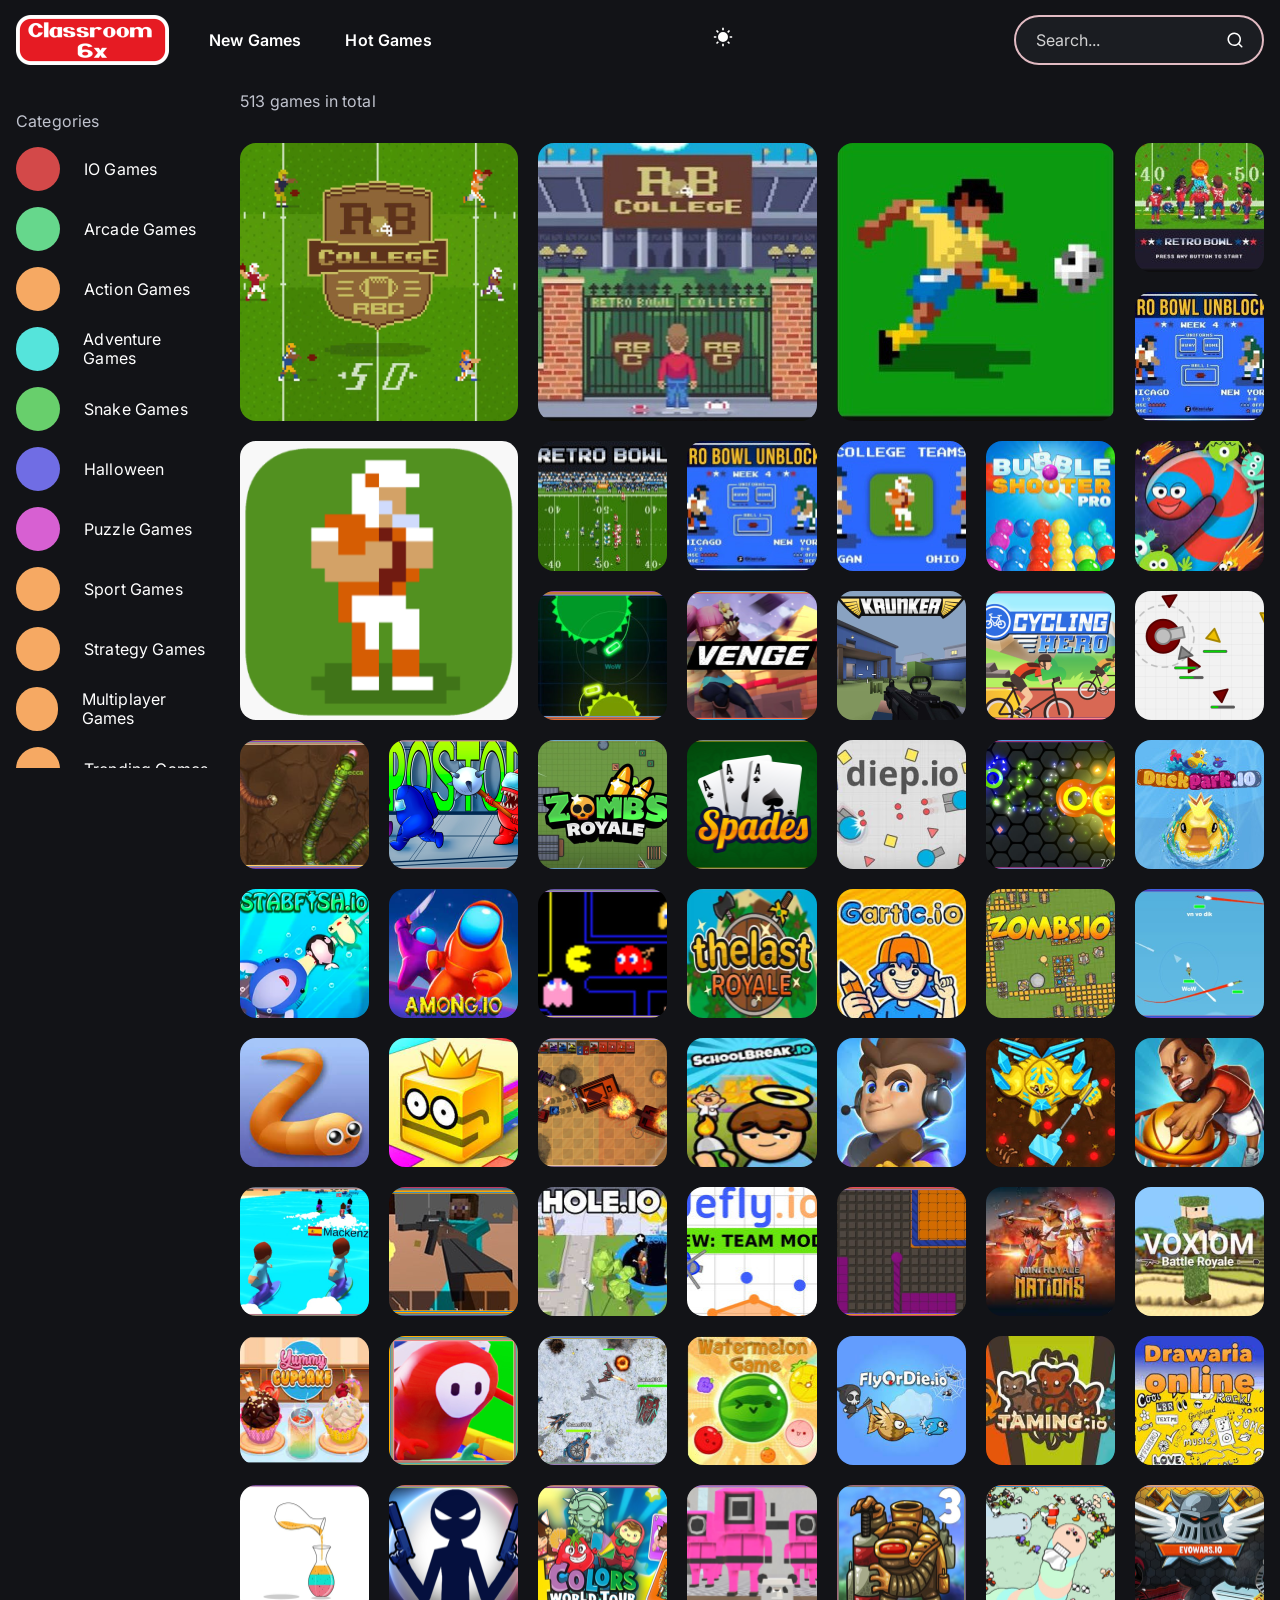
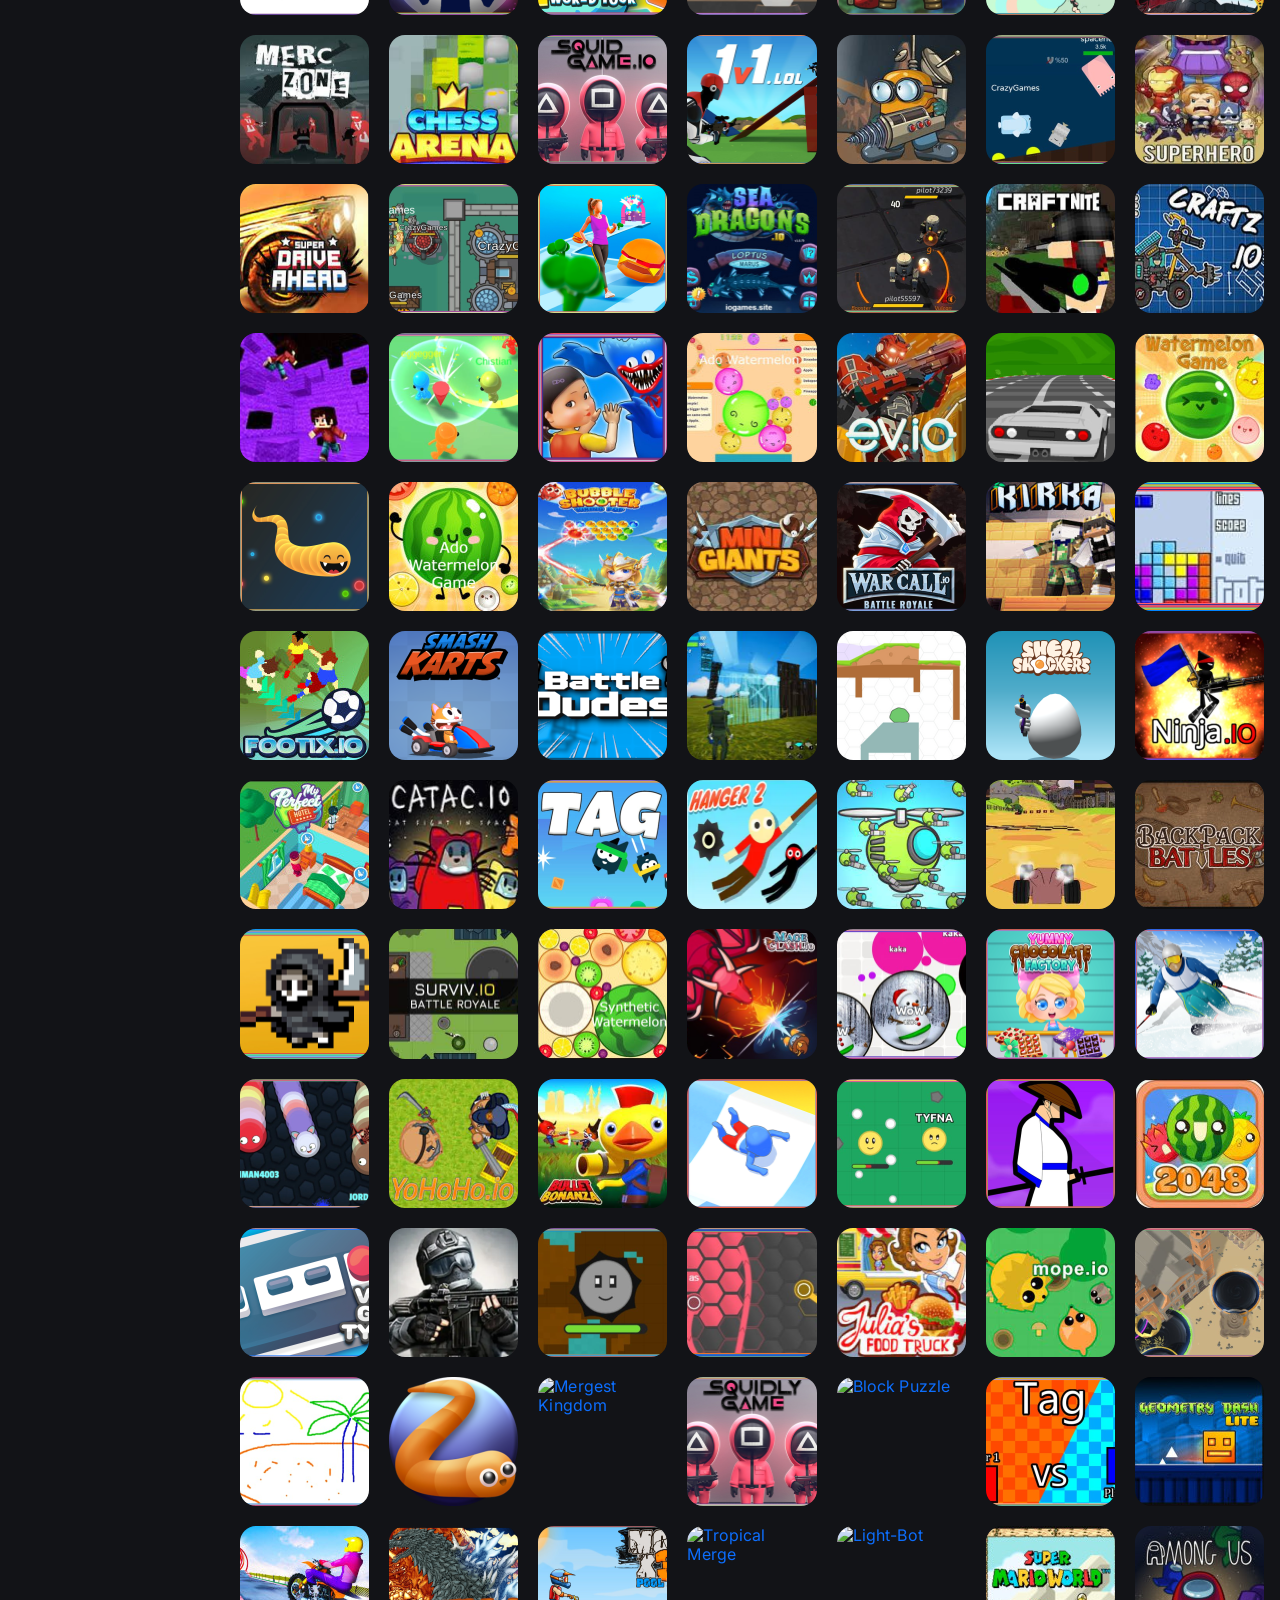
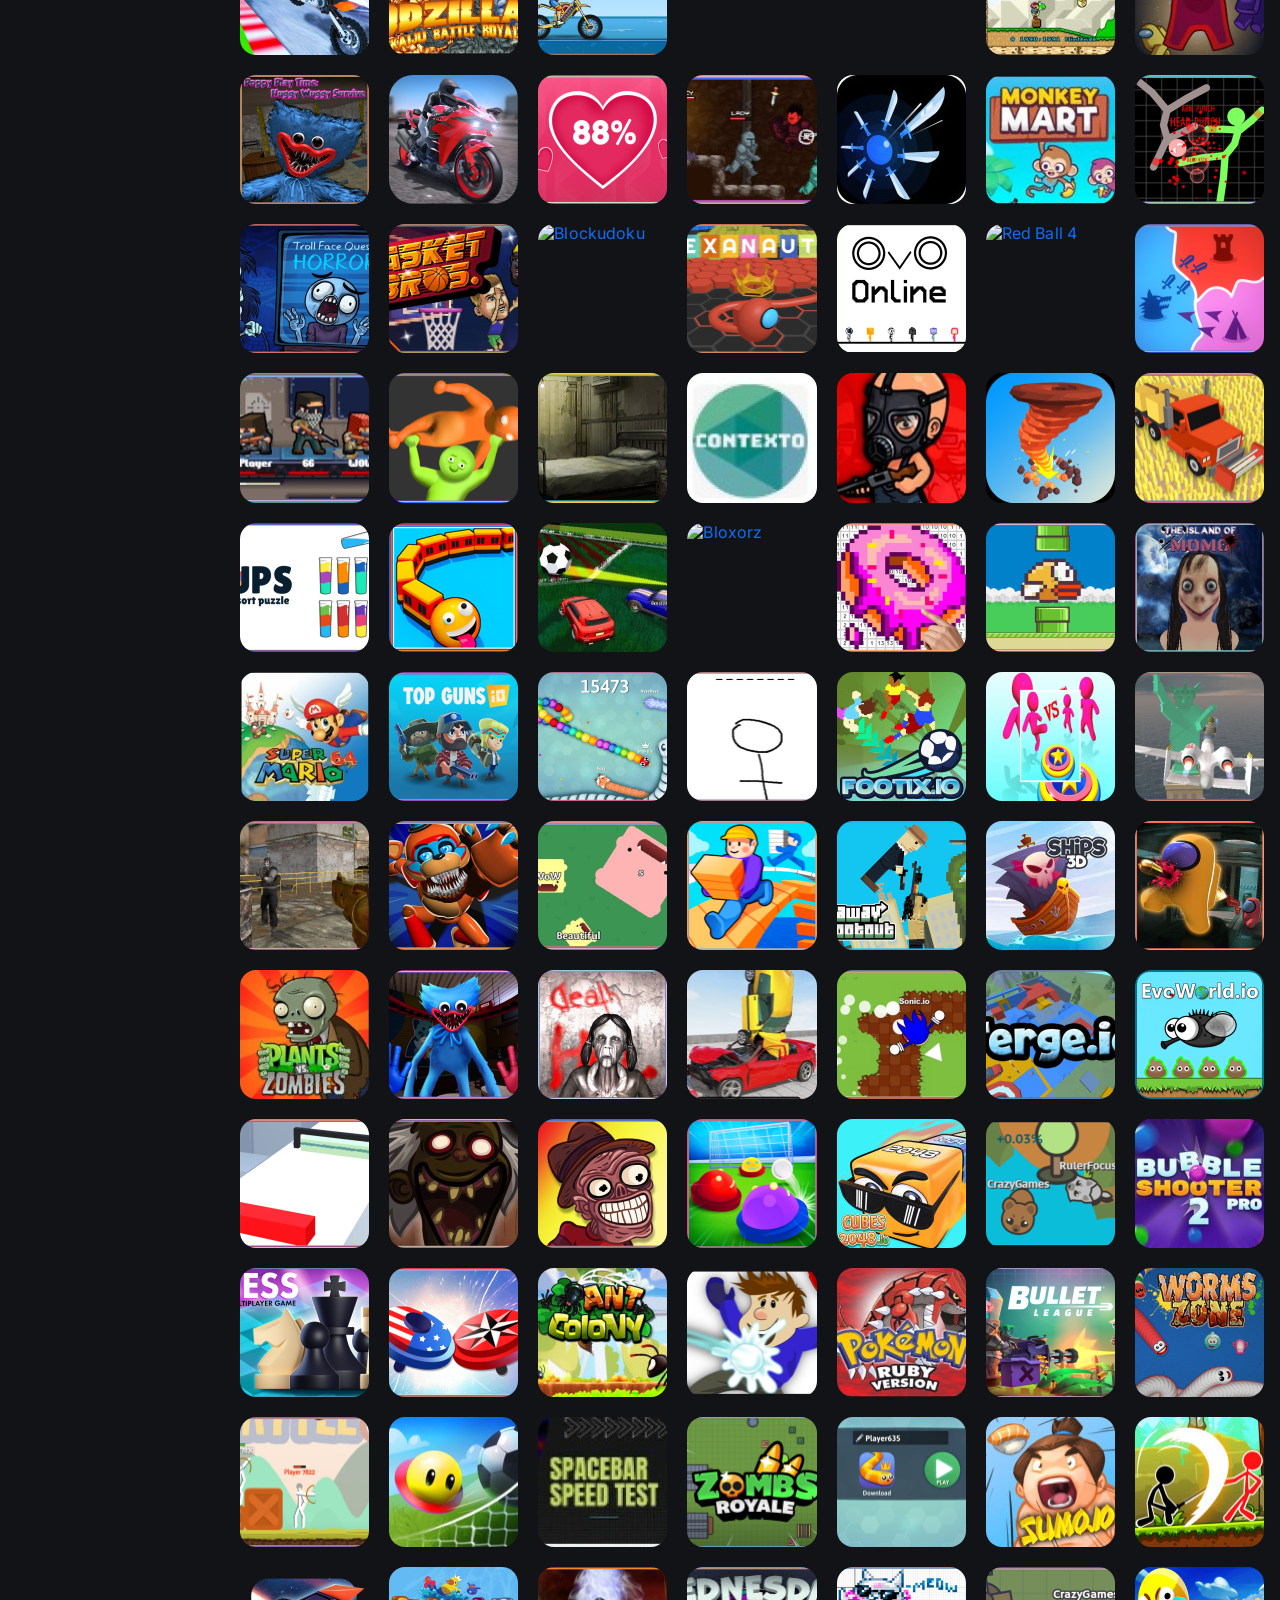
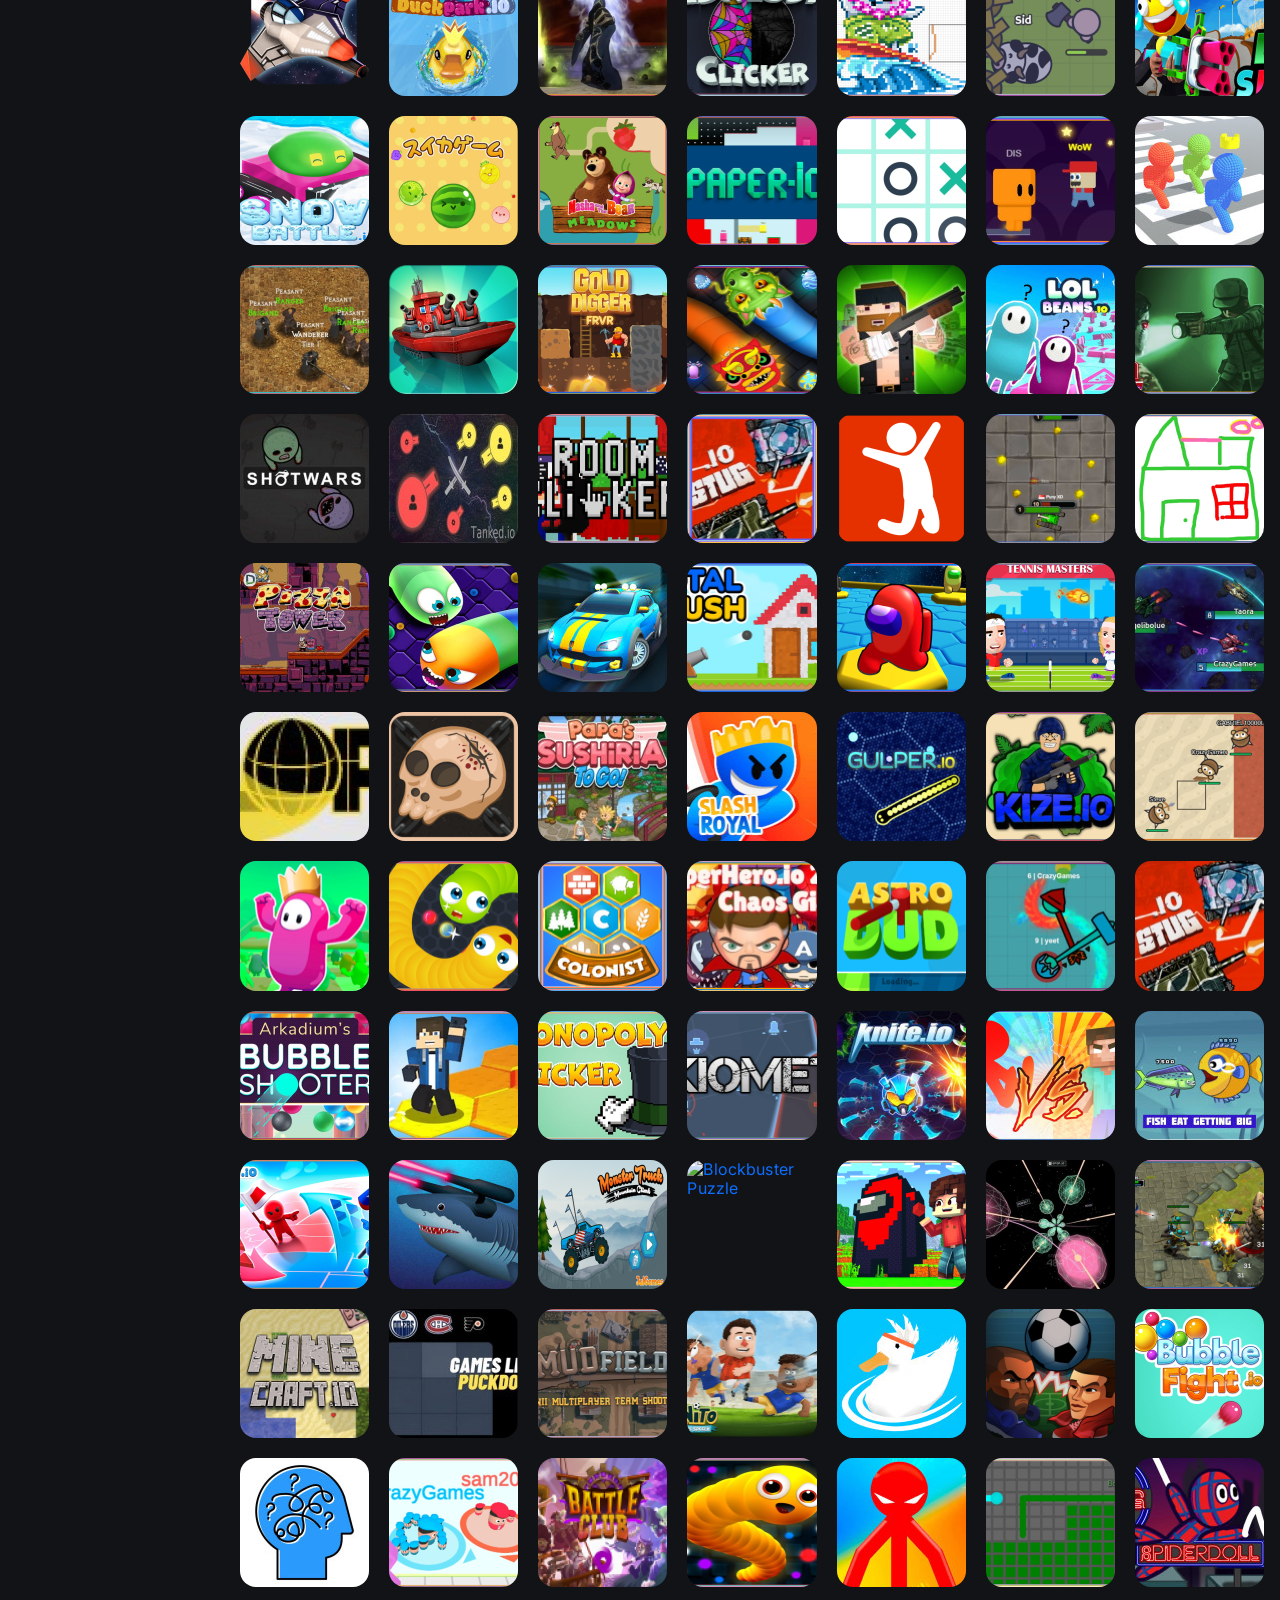
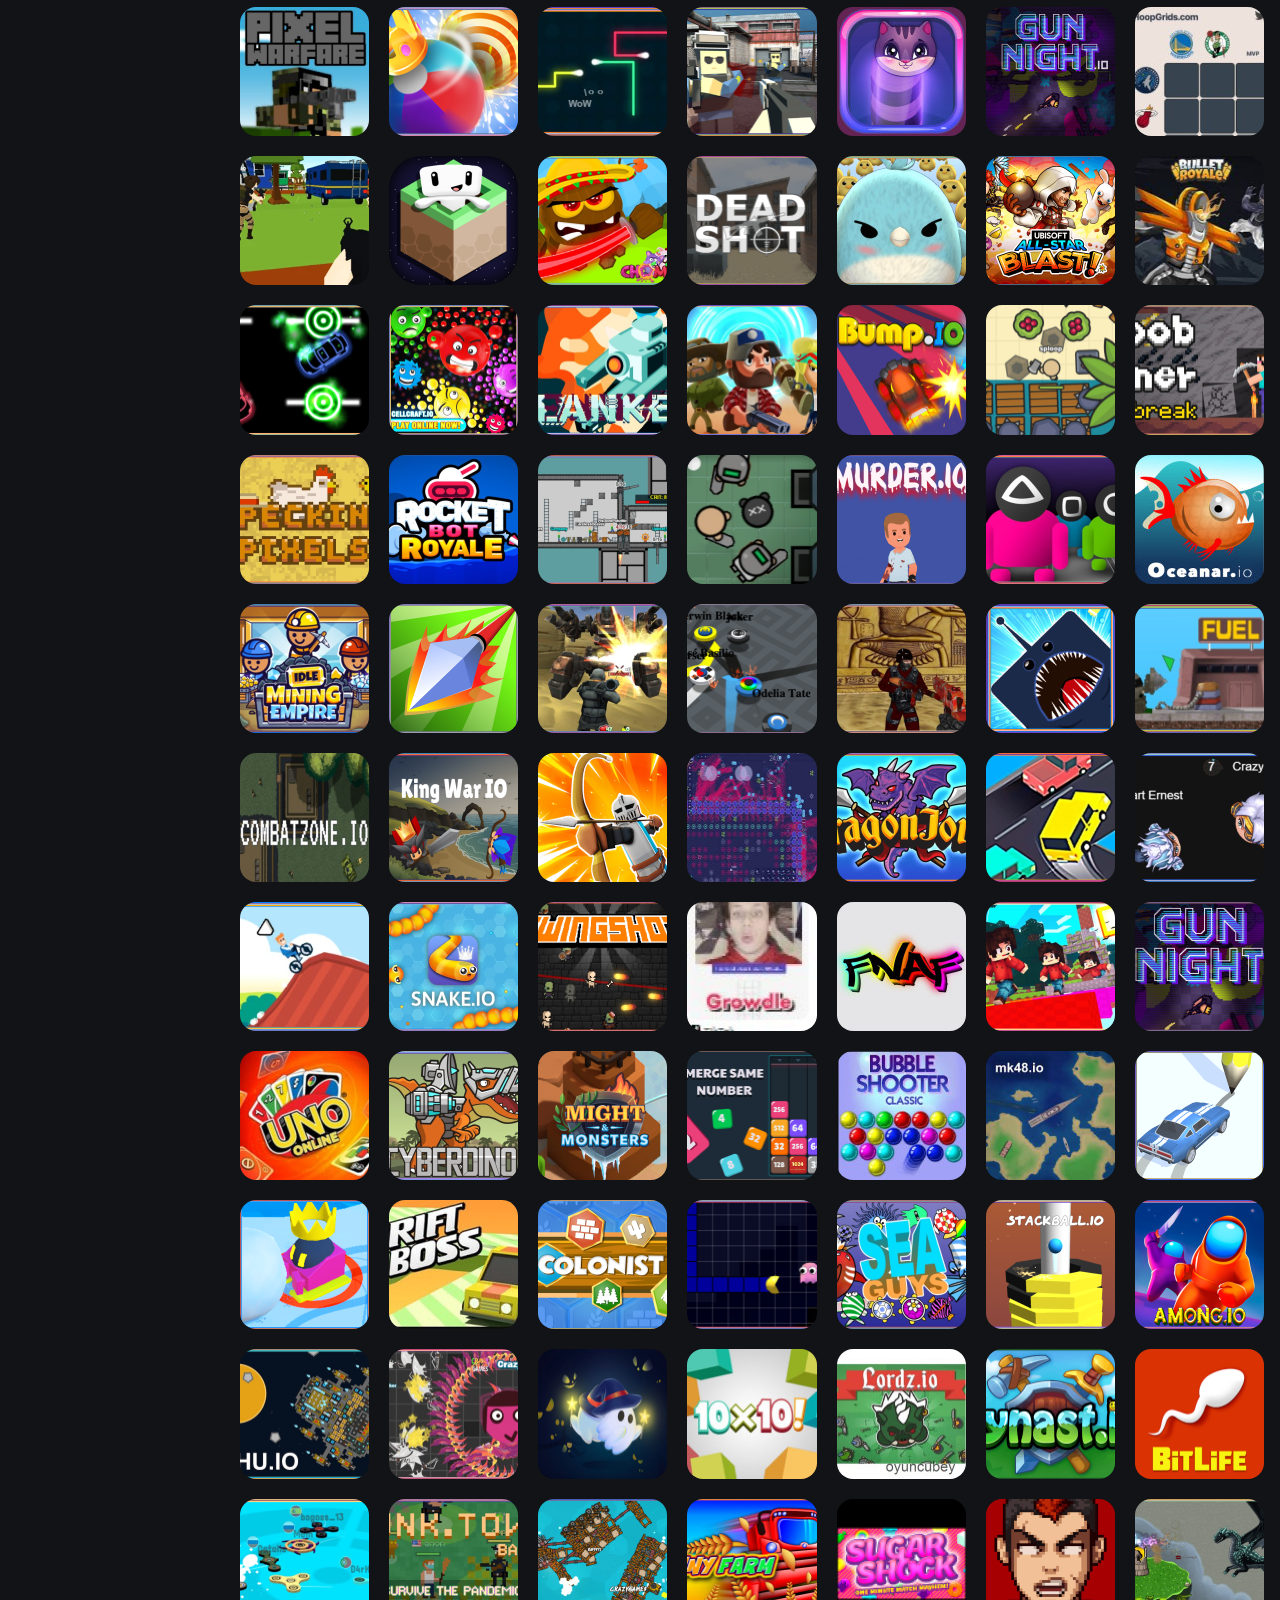
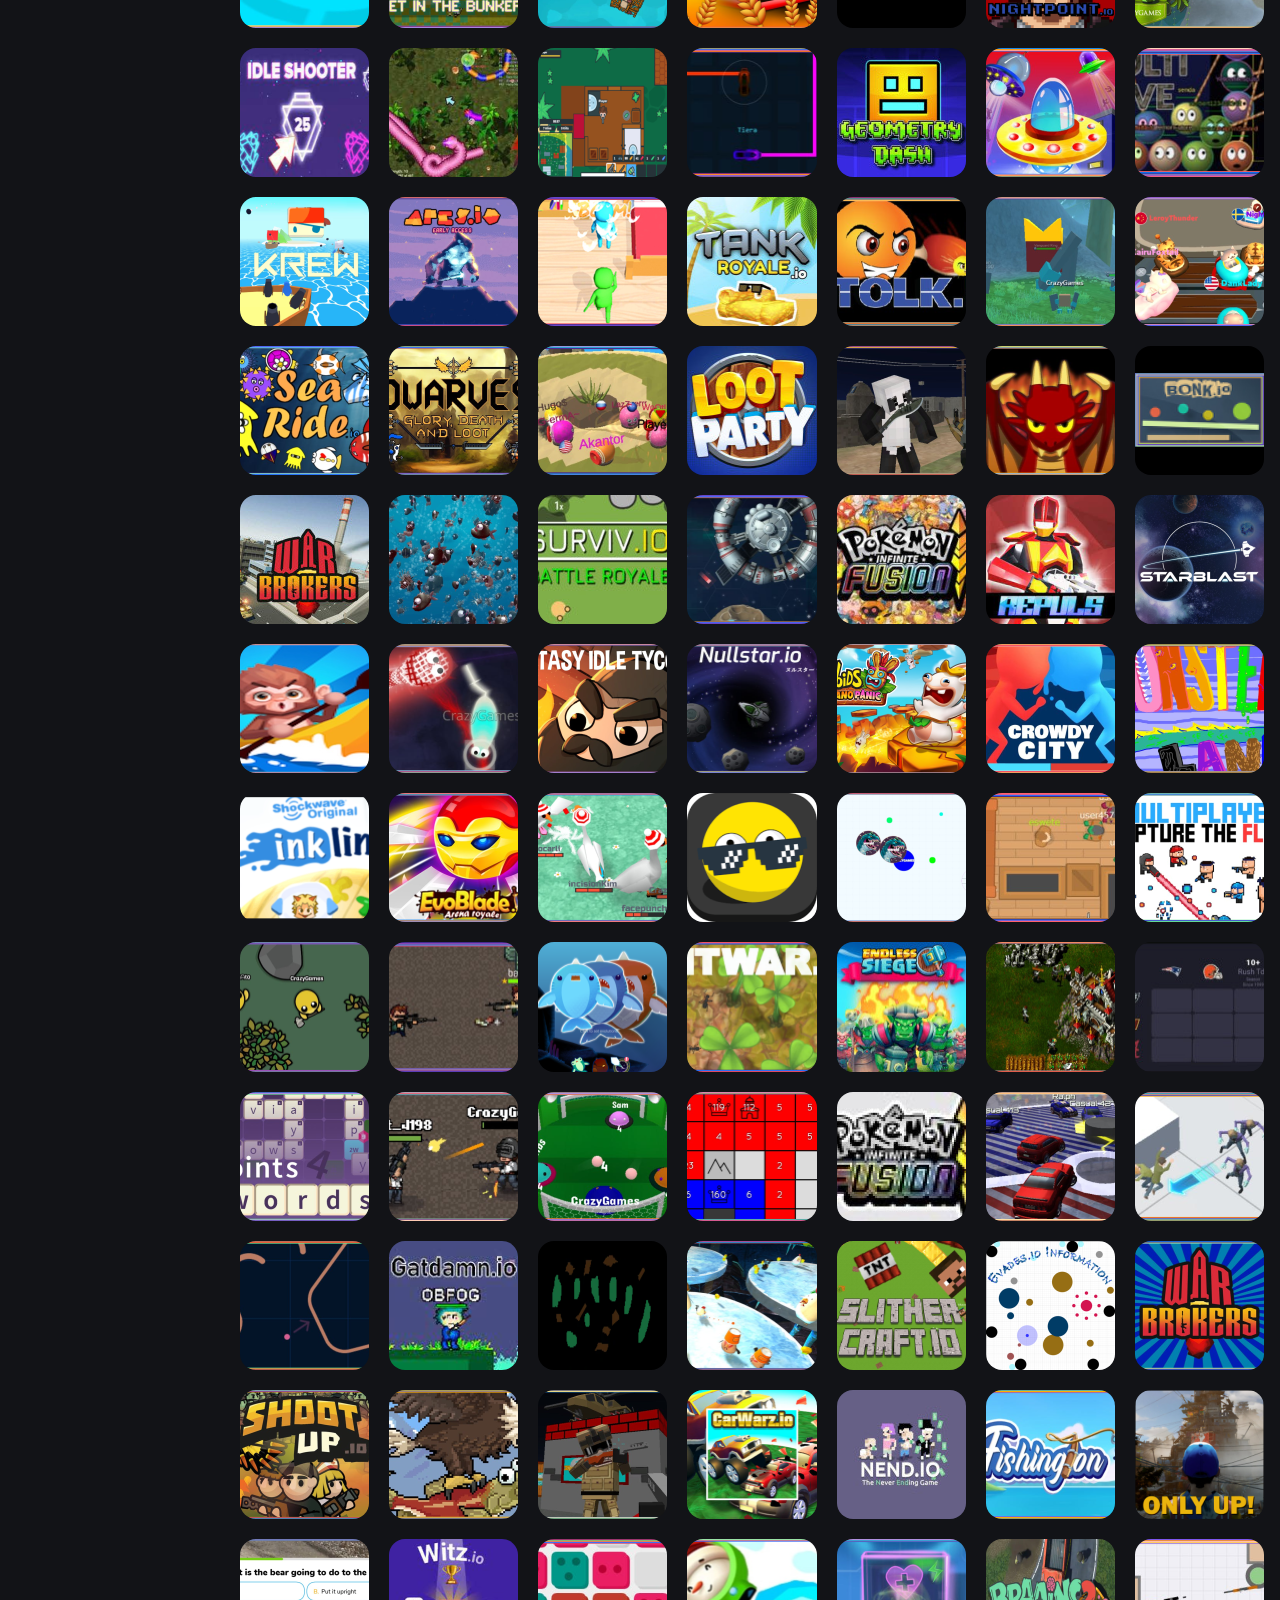
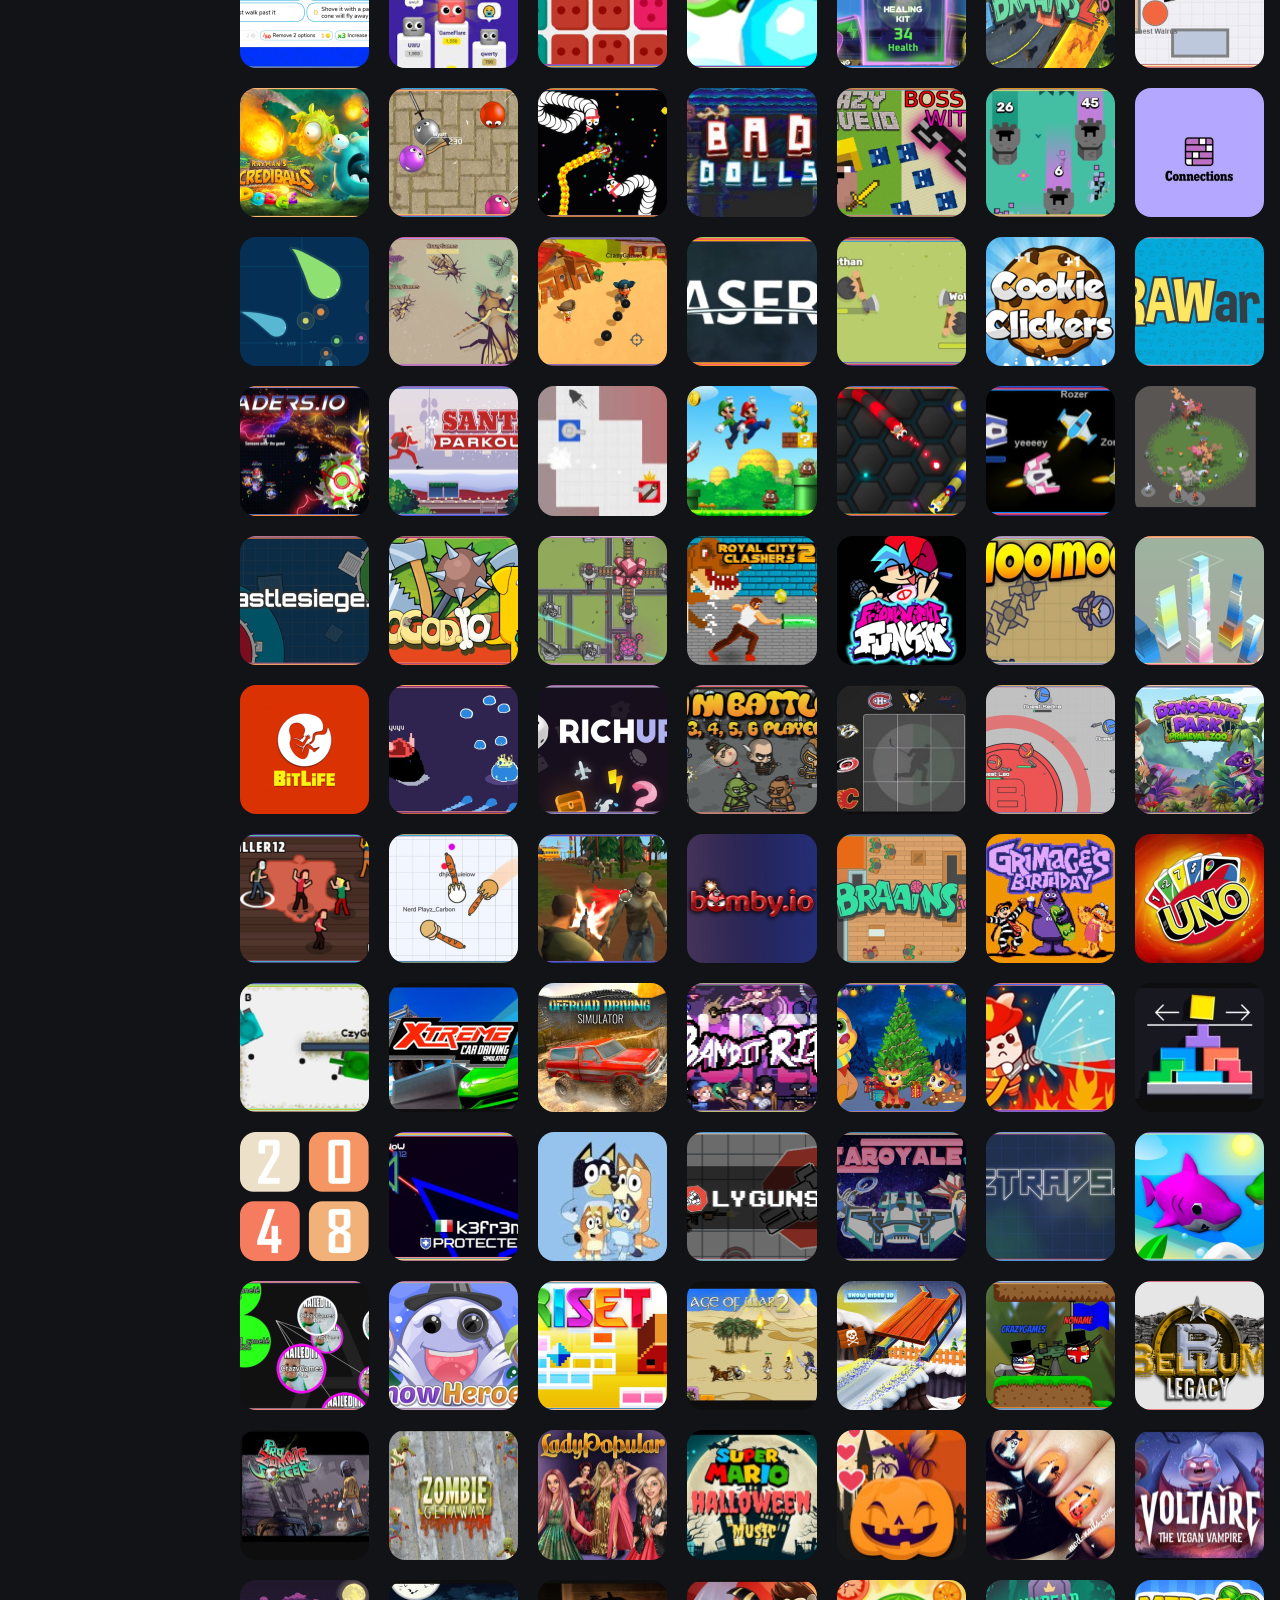
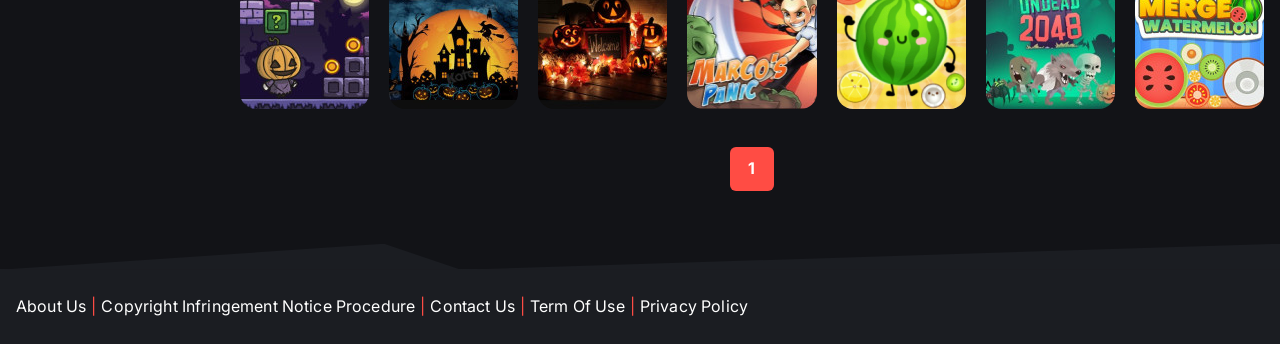
==== commit d051fdb7: "Update index.html" ====
--- a/index.html
+++ b/index.html
@@ -1,7 +1,6 @@
 <!DOCTYPE html><html lang="en-US"><head><meta charset="UTF-8"><meta http-equiv="X-UA-Compatible" content="IE=edge"><meta name="viewport" content="width=device-width, initial-scale=1.0, shrink-to-fit=no"><meta name="external" content="true"><meta name="distribution" content="Global"><meta http-equiv="audience" content="General"><title>Classroom 6x - Play Unblocked Games At School</title><meta name="title" content="Classroom 6x - Play Unblocked Games at School"><meta name="description" content="Classroom 6x has lots of games that can be played online, no download required with six categories: action, adventure, puzzle, sports, strategy &amp; multiplayer."><meta name="keywords" content="classroom 6x"><meta name="news_keywords" content="classroom 6x"><meta property="og:title" content="Classroom 6x - Play Unblocked Games at School" itemprop="headline" /><meta property="og:type" content="website" /><meta property="og:image" itemprop="thumbnailUrl" content="/upload/imgs/options/classroom6x-gaming-banner-post.jpg" /><meta property="og:description" content="Classroom 6x has lots of games that can be played online, no download required with six categories: action, adventure, puzzle, sports, strategy &amp; multiplayer." itemprop="description" /><meta property="og:site_name" content="Classroom 6x" /><meta name="twitter:title" content="Classroom 6x - Play Unblocked Games at School" /><meta name="twitter:image" content="/upload/imgs/options/classroom6x-gaming-banner-post.jpg" /><meta name="twitter:description" content="Classroom 6x has lots of games that can be played online, no download required with six categories: action, adventure, puzzle, sports, strategy &amp; multiplayer."><meta name="twitter:card" content="summary" /> <link rel="stylesheet" href="./themes/classroom6x.io/rs/css/bootstrap.min.css"><link rel="preconnect" href="https://fonts.googleapis.com"><link rel="preconnect" href="https://fonts.gstatic.com" crossorigin><link href="https://fonts.googleapis.com/css2?family=Inter:wght@400;500;600;700&display=swap" rel="stylesheet"><link rel="stylesheet" href="./themes/classroom6x.io/rs/css/main.css"><link rel="stylesheet" href="./themes/classroom6x.io/rs/css/ads.css">
  </head><body class="scroll"><div class="content"><!-- header --><!-- <header class="header"> --><header class="header fixed"><div class="container-fluid"><div class="header__content"><!-- btn --><button class="header__btn" type="button" aria-label="header__nav"><svg viewBox="0 0 24 24" fill="none" xmlns="http://www.w3.org/2000/svg"><path fill-rule="evenodd" clip-rule="evenodd" d="M4 5C3.44772 5 3 5.44772 3 6C3 6.55228 3.44772 7 4 7H20C20.5523 7 21 6.55228 21 6C21 5.44772 20.5523 5 20 5H4ZM3 12C3 11.4477 3.44772 11 4 11H20C20.5523 11 21 11.4477 21 12C21 12.5523 20.5523 13 20 13H4C3.44772 13 3 12.5523 3 12ZM3 18C3 17.4477 3.44772 17 4 17H20C20.5523 17 21 17.4477 21 18C21 18.5523 20.5523 19 20 19H4C3.44772 19 3 18.5523 3 18Z" /></svg></button><!-- logo --><div class="header__logo--wrap"><a href="./" class="header__logo" title="Classroom 6x"><img src="./upload/cache/upload/imgs/options/classroom6x.io-logo-hx50.png" width="" height="50" title="Classroom 6x" alt="Classroom 6x"></a><!-- tagline --><!-- <span class="header__tagline">Have <br>Funy</span> --></div><!-- btn --><button class="header__btn header__btn2" type="button" aria-label="header__nav"><svg viewBox="0 0 1024 1024" xmlns="http://www.w3.org/2000/svg"><path d="m795.904 750.72 124.992 124.928a32 32 0 0 1-45.248 45.248L750.656 795.904a416 416 0 1 1 45.248-45.248zM480 832a352 352 0 1 0 0-704 352 352 0 0 0 0 704z" /></svg></button><!-- navigation --><!-- <div class="nav-right header__nav" id="header__nav"> --><div class="nav-right"><ul class="header__nav"><li><a href="./new-games" title="New Games">New Games</a></li><li><a href="./hot-games" title="Hot Games">Hot Games</a></li>
-</ul><div class="dark_mode"><div class="dark_item"><span class="light-on"><svg class="icon-color" xmlns="http://www.w3.org/2000/svg" viewBox="0 0 24 24" width="24" height="24"><path fill="none" d="M0 0h24v24H0z"></path><path d="M12 18a6 6 0 1 1 0-12 6 6 0 0 1 0 12zM11 1h2v3h-2V1zm0 19h2v3h-2v-3zM3.515 4.929l1.414-1.414L7.05 5.636 5.636 7.05 3.515 4.93zM16.95 18.364l1.414-1.414 2.121 2.121-1.414 1.414-2.121-2.121zm2.121-14.85l1.414 1.415-2.121 2.121-1.414-1.414 2.121-2.121zM5.636 16.95l1.414 1.414-2.121 2.121-1.414-1.414 2.121-2.121zM23 11v2h-3v-2h3zM4 11v2H1v-2h3z"></path></svg></span><span class="light-off"><svg class="icon-color" xmlns="http://www.w3.org/2000/svg" viewBox="0 0 24 24" width="24" height="24"><path fill="none" d="M0 0h24v24H0z"></path><path d="M11.38 2.019a7.5 7.5 0 1 0 10.6 10.6C21.662 17.854 17.316 22 12.001 22 6.477 22 2 17.523 2 12c0-5.315 4.146-9.661 9.38-9.981z"></path></svg></span></div></div><div class="filter__search"><input class="search-term myInput" type="text" value="" placeholder="Search..." autocomplete="off"><button class="search-btn" type="submit" aria-label="Search"><svg xmlns="http://www.w3.org/2000/svg" viewBox="0 0 24 24"><path d="M21.71,20.29,18,16.61A9,9,0,1,0,16.61,18l3.68,3.68a1,1,0,0,0,1.42,0A1,1,0,0,0,21.71,20.29ZM11,18a7,7,0,1,1,7-7A7,7,0,0,1,11,18Z" /></svg></button></div></div><!-- end navigation --></div></div></header><script>// Đặt giá trị của mục lưu trữ cục bộ được chỉ định: = hàm setLocalStorage(viết bên js)
-	// key và value sẽ nhận giá trị được truyền vào ở bên js khi click nút nó chạy hàm: setLocalStorage("theme_mode", "lightmode");
+</ul><div class="dark_mode"><div class="dark_item"><span class="light-on"><svg class="icon-color" xmlns="http://www.w3.org/2000/svg" viewBox="0 0 24 24" width="24" height="24"><path fill="none" d="M0 0h24v24H0z"></path><path d="M12 18a6 6 0 1 1 0-12 6 6 0 0 1 0 12zM11 1h2v3h-2V1zm0 19h2v3h-2v-3zM3.515 4.929l1.414-1.414L7.05 5.636 5.636 7.05 3.515 4.93zM16.95 18.364l1.414-1.414 2.121 2.121-1.414 1.414-2.121-2.121zm2.121-14.85l1.414 1.415-2.121 2.121-1.414-1.414 2.121-2.121zM5.636 16.95l1.414 1.414-2.121 2.121-1.414-1.414 2.121-2.121zM23 11v2h-3v-2h3zM4 11v2H1v-2h3z"></path></svg></span><span class="light-off"><svg class="icon-color" xmlns="http://www.w3.org/2000/svg" viewBox="0 0 24 24" width="24" height="24"><path fill="none" d="M0 0h24v24H0z"></path><path d="M11.38 2.019a7.5 7.5 0 1 0 10.6 10.6C21.662 17.854 17.316 22 12.001 22 6.477 22 2 17.523 2 12c0-5.315 4.146-9.661 9.38-9.981z"></path></svg></span></div></div><div class="filter__search"><input class="search-term myInput" type="text" value="" placeholder="Search..." autocomplete="off"><button class="search-btn" type="submit" aria-label="Search"><svg xmlns="http://www.w3.org/2000/svg" viewBox="0 0 24 24"><path d="M21.71,20.29,18,16.61A9,9,0,1,0,16.61,18l3.68,3.68a1,1,0,0,0,1.42,0A1,1,0,0,0,21.71,20.29ZM11,18a7,7,0,1,1,7-7A7,7,0,0,1,11,18Z" /></svg></button></div></div><!-- end navigation --></div></div></header><script>
 	function setLocalStorage(key, value) {
 		localStorage.setItem(key, value);
 	}
@@ -10,25 +9,16 @@
 		return localStorage.getItem(key);
 
 	}
-	// function removeLocalStorage(key) {
-	// localStorage.removeItem(key);
-	// }
-
-	// kiểm tra giá trị đã lưu của theme: xử lý trước khi load lại trang so sánh với lần dùng cuối cùng
-	// đặt biến theme_mode= hàm lấy getLocalStorage theo key(bên js key: theme_mode)
-	// Mỗi khi load trang truy vấn thẻ <body> gọi ra attr là class của <body> và thêm class = biến: let theme_mode(==value == lightmode / darkmode == tên class(bên js đặt rồi))
-	// kiểm tra tồn tại value đó và nó đang là gì
-	// nếu bằng bằng(đang) là lightmode thì cho nút light-on ẩn đi + hiện nút light-off hiện lên
-	// cuối cùng cho gọi hàm ra cho chạy hàm 
+	 
 	function checkValueOfThemeMode() {
-		let theme_mode = getLocalStorage('theme_mode'); // trả về là value == lightmode / darkmode == tên class(bên js đặt rồi)
+		let theme_mode = getLocalStorage('theme_mode'); // 
 		document.querySelector('body').classList.add(theme_mode);
 		if (theme_mode && theme_mode == "lightmode") {
 			document.querySelector('.light-on').setAttribute("style", "display: none");
 			document.querySelector('.light-off').setAttribute("style", "display:flex!important");
 		}
 	}
-	checkValueOfThemeMode();</script><!-- blog --><section class="section section--first"><div class="container-fluid"><!-- =============================== is_home ================================ --><!-- =============================== is_search ================================ --><!-- =============================== is_home2 ================================ --><div class="row"><div class="col-lg-auto"><!-- screen-cate: <= 992px --><div class="d-grid mt-2 mb-3 d-block d-lg-none"><form method="post" class="" name="filter"><select name="category" class="form-select bg-gray-200 category-input border-0"><option value="">Categories & Tags</option><!-- <optgroup label="Categories"> --><option value="/games/io-games" title="IO Games">IO Games</option><option value="/games/arcade-games" title="Arcade Games">Arcade Games</option><option value="/games/action-games" title="Action Games">Action Games</option><option value="/games/adventure-games" title="Adventure Games">Adventure Games</option><option value="/games/snake-games" title="Snake Games">Snake Games</option><option value="/games/halloween" title="Halloween">Halloween</option><option value="/games/puzzle-games" title="Puzzle Games">Puzzle Games</option><option value="/games/sport-games" title="Sport Games">Sport Games</option><option value="/games/strategy-games" title="Strategy Games">Strategy Games</option><option value="/games/multiplayer-games" title="Multiplayer Games">Multiplayer Games</option><option value="/games/trending-games" title="Trending Games">Trending Games</option><option value="/games/trending-games-0" title="Trending Games">Trending Games</option><option value="/games/halloween-0" title="Halloween">Halloween</option><!-- </optgroup> --><optgroup></optgroup><!-- <optgroup label="Tags"> --><option value="/tag/io" title="io">Io</option><option value="/tag/3d" title="3d">3d</option><option value="/tag/top-down" title="top-down">Top-down</option><option value="/tag/battle" title="battle">Battle</option><option value="/tag/with-friends" title="with friends">With Friends</option><option value="/tag/kart" title="kart">Kart</option><option value="/tag/weapon" title="weapon">Weapon</option><option value="/tag/multiplayer" title="multiplayer">Multiplayer</option><option value="/tag/power-up" title="power up">Power Up</option><option value="/tag/free-for-all" title="free for all">Free For All</option><option value="/tag/maze" title="maze">Maze</option><option value="/tag/power-ups" title="power-ups">Power-ups</option><option value="/tag/tower-defense" title="tower defense">Tower Defense</option><option value="/tag/agario-style" title="agario style">Agario Style</option><option value="/tag/upgrades" title="upgrades">Upgrades</option><option value="/tag/battle-royale" title="battle royale">Battle Royale</option><option value="/tag/team" title="team">Team</option><option value="/tag/shooter" title="shooter">Shooter</option><option value="/tag/slither-style" title="slither style">Slither Style</option><option value="/tag/classic" title="classic">Classic</option><option value="/tag/tank" title="tank">Tank</option><option value="/tag/diep-style" title="diep style">Diep Style</option><option value="/tag/rpg" title="rpg">Rpg</option><option value="/tag/strategy" title="strategy">Strategy</option><option value="/tag/ocean" title="ocean">Ocean</option><option value="/tag/racing" title="racing">Racing</option><option value="/tag/arena" title="arena">Arena</option><option value="/tag/snake" title="snake">Snake</option><option value="/tag/color" title="color">Color</option><option value="/tag/html5" title="html5">Html5</option><option value="/tag/moomooio-style" title="moomooio style">Moomooio Style</option><option value="/tag/survival" title="survival">Survival</option><option value="/tag/zombie" title="zombie">Zombie</option><option value="/tag/war" title="war">War</option><option value="/tag/battle-royale-fortniteio" title="battle royale (fortniteio)">Battle Royale (fortniteio)</option><option value="/tag/first-person-shooter" title="first person shooter">First Person Shooter</option><option value="/tag/minecraft" title="minecraft">Minecraft</option><option value="/tag/mining" title="mining">Mining</option><option value="/tag/gun" title="gun">Gun</option><option value="/tag/crafting" title="crafting">Crafting</option><option value="/tag/parkour" title="parkour">Parkour</option><option value="/tag/avoid" title="avoid">Avoid</option><option value="/tag/jumping" title="jumping">Jumping</option><option value="/tag/third-person-shooter" title="third person shooter">Third Person Shooter</option><!-- </optgroup> --><optgroup></optgroup></select></form></div><!-- scree-cate: > 992px --><div class="mt-4 d-none d-lg-block category-column"><ul class="nav flex-column category-column-nav"><li class="mt-2 mb-2">Categories</li><li class="nav-item"><a class="category-column-link" href="./games/io-games" title="IO Games"><span class="category-column-icon" style="background-color: #D34949"></span> <span class="text-capitalize category-column-title">IO Games</span></a></li><li class="nav-item"><a class="category-column-link" href="./games/arcade-games" title="Arcade Games"><span class="category-column-icon" style="background-color: #66D78C"></span> <span class="text-capitalize category-column-title">Arcade Games</span></a></li><li class="nav-item"><a class="category-column-link" href="./games/action-games" title="Action Games"><span class="category-column-icon" style="background-color: #F6A963"></span> <span class="text-capitalize category-column-title">Action Games</span></a></li><li class="nav-item"><a class="category-column-link" href="./games/adventure-games" title="Adventure Games"><span class="category-column-icon" style="background-color: #55E4DB"></span> <span class="text-capitalize category-column-title">Adventure Games</span></a></li><li class="nav-item"><a class="category-column-link" href="./games/snake-games" title="Snake Games"><span class="category-column-icon" style="background-color: #68CF6C"></span> <span class="text-capitalize category-column-title">Snake Games</span></a></li><li class="nav-item"><a class="category-column-link" href="./games/halloween" title="Halloween"><span class="category-column-icon" style="background-color: #706DE4"></span> <span class="text-capitalize category-column-title">Halloween</span></a></li><li class="nav-item"><a class="category-column-link" href="./games/puzzle-games" title="Puzzle Games"><span class="category-column-icon" style="background-color: #D760D2"></span> <span class="text-capitalize category-column-title">Puzzle Games</span></a></li><li class="nav-item"><a class="category-column-link" href="./games/sport-games" title="Sport Games"><span class="category-column-icon" style="background-color: #F6A963"></span> <span class="text-capitalize category-column-title">Sport Games</span></a></li><li class="nav-item"><a class="category-column-link" href="./games/strategy-games" title="Strategy Games"><span class="category-column-icon" style="background-color: #F6A963"></span> <span class="text-capitalize category-column-title">Strategy Games</span></a></li><li class="nav-item"><a class="category-column-link" href="./games/multiplayer-games" title="Multiplayer Games"><span class="category-column-icon" style="background-color: #F6A963"></span> <span class="text-capitalize category-column-title">Multiplayer Games</span></a></li><li class="nav-item"><a class="category-column-link" href="./games/trending-games" title="Trending Games"><span class="category-column-icon" style="background-color: #F6A963"></span> <span class="text-capitalize category-column-title">Trending Games</span></a></li><li class="nav-item"><a class="category-column-link" href="./games/trending-games-0" title="Trending Games"><span class="category-column-icon" style="background-color: #F6A963"></span> <span class="text-capitalize category-column-title">Trending Games</span></a></li><li class="nav-item"><a class="category-column-link" href="./games/halloween-0" title="Halloween"><span class="category-column-icon" style="background-color: #F6A963"></span> <span class="text-capitalize category-column-title">Halloween</span></a></li><!-- <div class="make-ads"> --><div class="throw-ads-200x200"><div class="ads"><div class="ads-margin"><div class="ads-title">Advertisement</div><div class="ads" style="width: 200px; height:200px;"></div></div></div></div><hr><li class="mb-2">Tags</li><li class="nav-item"><a class="category-column-link" href="./tag/io" title="io"><span class="category-column-icon" style="background-color: #D34949"></span> <span class="text-capitalize category-column-title">io</span></a></li><li class="nav-item"><a class="category-column-link" href="./tag/3d" title="3d"><span class="category-column-icon" style="background-color: #66D78C"></span> <span class="text-capitalize category-column-title">3d</span></a></li><li class="nav-item"><a class="category-column-link" href="./tag/top-down" title="top-down"><span class="category-column-icon" style="background-color: #55E4DB"></span> <span class="text-capitalize category-column-title">top-down</span></a></li><li class="nav-item"><a class="category-column-link" href="./tag/battle" title="battle"><span class="category-column-icon" style="background-color: #68CF6C"></span> <span class="text-capitalize category-column-title">battle</span></a></li><li class="nav-item"><a class="category-column-link" href="./tag/with-friends" title="with friends"><span class="category-column-icon" style="background-color: #706DE4"></span> <span class="text-capitalize category-column-title">with friends</span></a></li><li class="nav-item"><a class="category-column-link" href="./tag/kart" title="kart"><span class="category-column-icon" style="background-color: #D760D2"></span> <span class="text-capitalize category-column-title">kart</span></a></li><li class="nav-item"><a class="category-column-link" href="./tag/weapon" title="weapon"><span class="category-column-icon" style="background-color: #F6A963"></span> <span class="text-capitalize category-column-title">weapon</span></a></li><li class="nav-item"><a class="category-column-link" href="./tag/multiplayer" title="multiplayer"><span class="category-column-icon" style="background-color: #F6A963"></span> <span class="text-capitalize category-column-title">multiplayer</span></a></li><li class="nav-item"><a class="category-column-link" href="./tag/power-up" title="power up"><span class="category-column-icon" style="background-color: #F6A963"></span> <span class="text-capitalize category-column-title">power up</span></a></li><li class="nav-item"><a class="category-column-link" href="./tag/free-for-all" title="free for all"><span class="category-column-icon" style="background-color: #F6A963"></span> <span class="text-capitalize category-column-title">free for all</span></a></li><li class="nav-item"><a class="category-column-link" href="./tag/maze" title="maze"><span class="category-column-icon" style="background-color: #F6A963"></span> <span class="text-capitalize category-column-title">maze</span></a></li><li class="nav-item"><a class="category-column-link" href="./tag/power-ups" title="power-ups"><span class="category-column-icon" style="background-color: #F6A963"></span> <span class="text-capitalize category-column-title">power-ups</span></a></li><li class="nav-item"><a class="category-column-link" href="./tag/tower-defense" title="tower defense"><span class="category-column-icon" style="background-color: #F6A963"></span> <span class="text-capitalize category-column-title">tower defense</span></a></li><li class="nav-item"><a class="category-column-link" href="./tag/agario-style" title="agario style"><span class="category-column-icon" style="background-color: #F6A963"></span> <span class="text-capitalize category-column-title">agario style</span></a></li><li class="nav-item"><a class="category-column-link" href="./tag/upgrades" title="upgrades"><span class="category-column-icon" style="background-color: #F6A963"></span> <span class="text-capitalize category-column-title">upgrades</span></a></li><li class="nav-item"><a class="category-column-link" href="./tag/battle-royale" title="battle royale"><span class="category-column-icon" style="background-color: #F6A963"></span> <span class="text-capitalize category-column-title">battle royale</span></a></li><li class="nav-item"><a class="category-column-link" href="./tag/team" title="team"><span class="category-column-icon" style="background-color: #F6A963"></span> <span class="text-capitalize category-column-title">team</span></a></li><li class="nav-item"><a class="category-column-link" href="./tag/shooter" title="shooter"><span class="category-column-icon" style="background-color: #F6A963"></span> <span class="text-capitalize category-column-title">shooter</span></a></li><li class="nav-item"><a class="category-column-link" href="./tag/slither-style" title="slither style"><span class="category-column-icon" style="background-color: #F6A963"></span> <span class="text-capitalize category-column-title">slither style</span></a></li><li class="nav-item"><a class="category-column-link" href="./tag/classic" title="classic"><span class="category-column-icon" style="background-color: #F6A963"></span> <span class="text-capitalize category-column-title">classic</span></a></li><li class="nav-item"><a class="category-column-link" href="./tag/tank" title="tank"><span class="category-column-icon" style="background-color: #F6A963"></span> <span class="text-capitalize category-column-title">tank</span></a></li><li class="nav-item"><a class="category-column-link" href="./tag/diep-style" title="diep style"><span class="category-column-icon" style="background-color: #F6A963"></span> <span class="text-capitalize category-column-title">diep style</span></a></li><li class="nav-item"><a class="category-column-link" href="./tag/rpg" title="rpg"><span class="category-column-icon" style="background-color: #F6A963"></span> <span class="text-capitalize category-column-title">rpg</span></a></li><li class="nav-item"><a class="category-column-link" href="./tag/strategy" title="strategy"><span class="category-column-icon" style="background-color: #F6A963"></span> <span class="text-capitalize category-column-title">strategy</span></a></li><li class="nav-item"><a class="category-column-link" href="./tag/ocean" title="ocean"><span class="category-column-icon" style="background-color: #F6A963"></span> <span class="text-capitalize category-column-title">ocean</span></a></li><li class="nav-item"><a class="category-column-link" href="./tag/racing" title="racing"><span class="category-column-icon" style="background-color: #F6A963"></span> <span class="text-capitalize category-column-title">racing</span></a></li><li class="nav-item"><a class="category-column-link" href="./tag/arena" title="arena"><span class="category-column-icon" style="background-color: #F6A963"></span> <span class="text-capitalize category-column-title">arena</span></a></li><li class="nav-item"><a class="category-column-link" href="./tag/snake" title="snake"><span class="category-column-icon" style="background-color: #F6A963"></span> <span class="text-capitalize category-column-title">snake</span></a></li><li class="nav-item"><a class="category-column-link" href="./tag/color" title="color"><span class="category-column-icon" style="background-color: #F6A963"></span> <span class="text-capitalize category-column-title">color</span></a></li><li class="nav-item"><a class="category-column-link" href="./tag/html5" title="html5"><span class="category-column-icon" style="background-color: #F6A963"></span> <span class="text-capitalize category-column-title">html5</span></a></li><li class="nav-item"><a class="category-column-link" href="./tag/moomooio-style" title="moomooio style"><span class="category-column-icon" style="background-color: #F6A963"></span> <span class="text-capitalize category-column-title">moomooio style</span></a></li><li class="nav-item"><a class="category-column-link" href="./tag/survival" title="survival"><span class="category-column-icon" style="background-color: #F6A963"></span> <span class="text-capitalize category-column-title">survival</span></a></li><li class="nav-item"><a class="category-column-link" href="./tag/zombie" title="zombie"><span class="category-column-icon" style="background-color: #F6A963"></span> <span class="text-capitalize category-column-title">zombie</span></a></li><li class="nav-item"><a class="category-column-link" href="./tag/war" title="war"><span class="category-column-icon" style="background-color: #F6A963"></span> <span class="text-capitalize category-column-title">war</span></a></li><li class="nav-item"><a class="category-column-link" href="./tag/battle-royale-fortniteio" title="battle royale (fortniteio)"><span class="category-column-icon" style="background-color: #F6A963"></span> <span class="text-capitalize category-column-title">battle royale (fortniteio)</span></a></li><li class="nav-item"><a class="category-column-link" href="./tag/first-person-shooter" title="first person shooter"><span class="category-column-icon" style="background-color: #F6A963"></span> <span class="text-capitalize category-column-title">first person shooter</span></a></li><li class="nav-item"><a class="category-column-link" href="./tag/minecraft" title="minecraft"><span class="category-column-icon" style="background-color: #F6A963"></span> <span class="text-capitalize category-column-title">minecraft</span></a></li><li class="nav-item"><a class="category-column-link" href="./tag/mining" title="mining"><span class="category-column-icon" style="background-color: #F6A963"></span> <span class="text-capitalize category-column-title">mining</span></a></li><li class="nav-item"><a class="category-column-link" href="./tag/gun" title="gun"><span class="category-column-icon" style="background-color: #F6A963"></span> <span class="text-capitalize category-column-title">gun</span></a></li><li class="nav-item"><a class="category-column-link" href="./tag/crafting" title="crafting"><span class="category-column-icon" style="background-color: #F6A963"></span> <span class="text-capitalize category-column-title">crafting</span></a></li><li class="nav-item"><a class="category-column-link" href="./tag/parkour" title="parkour"><span class="category-column-icon" style="background-color: #F6A963"></span> <span class="text-capitalize category-column-title">parkour</span></a></li><li class="nav-item"><a class="category-column-link" href="./tag/avoid" title="avoid"><span class="category-column-icon" style="background-color: #F6A963"></span> <span class="text-capitalize category-column-title">avoid</span></a></li><li class="nav-item"><a class="category-column-link" href="./tag/jumping" title="jumping"><span class="category-column-icon" style="background-color: #F6A963"></span> <span class="text-capitalize category-column-title">jumping</span></a></li><li class="nav-item"><a class="category-column-link" href="./tag/third-person-shooter" title="third person shooter"><span class="category-column-icon" style="background-color: #F6A963"></span> <span class="text-capitalize category-column-title">third person shooter</span></a></li></ul></div></div><div class="col-lg"><div class="mt-4 d-none d-lg-block"></div><div class="layout-heading"><h1 class="fs-3 fw-bold text-capitalize link-title2"></h1><div class="mb-32 count-games">513 games in total</div></div><div id="ajax-append"><div class="card-masonry"><a class="item large" href="./retro-bowl-college-online-game" title="Retro Bowl College Online Game"><img class="w-100 h-auto" src="./upload/cache/upload/imgs/retro-bowl-collge-2-m278x278.png" width="278" height="278" alt="Retro Bowl College Online Game" title="Retro Bowl College Online Game"><div class="item-title"><p>Retro Bowl College Online Game</p></div></a><a class="item large" href="./retro-bowl-college-football" title="Retro Bowl College Football"><img class="w-100 h-auto" src="./upload/cache/upload/imgs/game/screenshot_2-m278x278.jpg" width="278" height="278" alt="Retro Bowl College Football" title="Retro Bowl College Football"><div class="item-title"><p>Retro Bowl College Football</p></div></a><a class="item large" href="./retro-bowl-cheats" title="Retro Bowl Cheats "><img class="w-100 h-auto" src="./upload/cache/upload/imgs/game/screenshot_3-m278x278.jpg" width="278" height="278" alt="Retro Bowl Cheats " title="Retro Bowl Cheats "><div class="item-title"><p>Retro Bowl Cheats </p></div></a><a class="item large" href="./retro-bowl-college-io" title="Retro Bowl College io "><img class="w-100 h-auto" src="./upload/cache/upload/imgs/retro-b-c-m278x278.png" width="278" height="278" alt="Retro Bowl College io " title="Retro Bowl College io "><div class="item-title"><p>Retro Bowl College io </p></div></a><a class="item" href="./retro-bowl-unblocked-76" title="Retro Bowl Unblocked 76 "><img class="w-100 h-auto" src="./upload/cache/upload/imgs/game/screenshot_8-m129x129.jpg" width="129" height="129" alt="Retro Bowl Unblocked 76 " title="Retro Bowl Unblocked 76 "><div class="item-title"><p>Retro Bowl Unblocked 76 </p></div></a><a class="item" href="./retro-bowl-college-football-unblocked" title="Retro Bowl College Uniforms "><img class="w-100 h-auto" src="./upload/cache/upload/imgs/game/screenshot_61-m129x129.jpg" width="129" height="129" alt="Retro Bowl College Uniforms " title="Retro Bowl College Uniforms "><div class="item-title"><p>Retro Bowl College Uniforms </p></div></a><a class="item" href="./retro-bowl" title="Retro Bowl "><img class="w-100 h-auto" src="./upload/cache/upload/imgs/game/screenshot_5-m129x129.jpg" width="129" height="129" alt="Retro Bowl " title="Retro Bowl "><div class="item-title"><p>Retro Bowl </p></div></a><a class="item" href="./retro-bowl-college-unblocked" title="Retro Bowl College Unblocked"><img class="w-100 h-auto" src="./upload/cache/upload/imgs/game/screenshot_6-m129x129.jpg" width="129" height="129" alt="Retro Bowl College Unblocked" title="Retro Bowl College Unblocked"><div class="item-title"><p>Retro Bowl College Unblocked</p></div></a><a class="item" href="./retro-bowl-college-teams" title="Retro Bowl College Teams "><img class="w-100 h-auto" src="./upload/cache/upload/imgs/game/screenshot_4-m129x129.jpg" width="129" height="129" alt="Retro Bowl College Teams " title="Retro Bowl College Teams "><div class="item-title"><p>Retro Bowl College Teams </p></div></a><a class="item" href="./bubble-shooter-pro" title="Bubble Shooter Pro"><img class="w-100 h-auto" src="./upload/cache/upload/imgs/bubble-shooter-pro-m129x129.png" width="129" height="129" alt="Bubble Shooter Pro" title="Bubble Shooter Pro"><div class="item-title"><p>Bubble Shooter Pro</p></div></a><a class="item" href="./wormateio" title="Wormate.io"><img class="w-100 h-auto" src="./upload/cache/upload/imgs/wormate.io-m129x129.png" width="129" height="129" alt="Wormate.io" title="Wormate.io"><div class="item-title"><p>Wormate.io</p></div></a><a class="item" href="./brutalio" title="Brutal.io"><img class="w-100 h-auto" src="./upload/cache/upload/imgs/game/brutalio-cover-m129x129.png" width="129" height="129" alt="Brutal.io" title="Brutal.io"><div class="item-title"><p>Brutal.io</p></div></a><a class="item" href="./vengeio" title="Venge.io"><img class="w-100 h-auto" src="./upload/cache/upload/imgs/game/vengeio-cover-m129x129.png" width="129" height="129" alt="Venge.io" title="Venge.io"><div class="item-title"><p>Venge.io</p></div></a><a class="item" href="./krunker" title="Krunker"><img class="w-100 h-auto" src="./upload/cache/upload/imgs/krunker-m129x129.png" width="129" height="129" alt="Krunker" title="Krunker"><div class="item-title"><p>Krunker</p></div></a><a class="item" href="./cycling-hero" title="Cycling Hero"><img class="w-100 h-auto" src="./upload/cache/upload/imgs/game/cycling-hero-cover-m129x129.png" width="129" height="129" alt="Cycling Hero" title="Cycling Hero"><div class="item-title"><p>Cycling Hero</p></div></a><a class="item" href="./tanksmithio" title="Tanksmith.io"><img class="w-100 h-auto" src="./upload/cache/upload/imgs/tanksmith.io-m129x129.png" width="129" height="129" alt="Tanksmith.io" title="Tanksmith.io"><div class="item-title"><p>Tanksmith.io</p></div></a><a class="item" href="./little-big-snake" title="Little Big Snake"><img class="w-100 h-auto" src="./upload/cache/upload/imgs/game/little-big-snake-io-cover-m129x129.png" width="129" height="129" alt="Little Big Snake" title="Little Big Snake"><div class="item-title"><p>Little Big Snake</p></div></a><a class="item" href="./impostorio" title="Impostor.io"><img class="w-100 h-auto" src="./upload/cache/upload/imgs/game/impostorio-cover-m129x129.png" width="129" height="129" alt="Impostor.io" title="Impostor.io"><div class="item-title"><p>Impostor.io</p></div></a><a class="item" href="./zombs-royale" title="Zombs Royale"><img class="w-100 h-auto" src="./upload/cache/upload/imgs/game/zombs-royale-zombsroyaleio-cover-m129x129.png" width="129" height="129" alt="Zombs Royale" title="Zombs Royale"><div class="item-title"><p>Zombs Royale</p></div></a><a class="item" href="./spades" title="Spades"><img class="w-100 h-auto" src="./upload/cache/upload/imgs/game/spades-cover-m129x129.png" width="129" height="129" alt="Spades" title="Spades"><div class="item-title"><p>Spades</p></div></a><a class="item" href="./diepio" title="Diep.io"><img class="w-100 h-auto" src="./upload/cache/upload/imgs/diep.io-m129x129.png" width="129" height="129" alt="Diep.io" title="Diep.io"><div class="item-title"><p>Diep.io</p></div></a><a class="item" href="./superspinio" title="Superspin.io"><img class="w-100 h-auto" src="./upload/cache/upload/imgs/game/superspinio-cover-m129x129.png" width="129" height="129" alt="Superspin.io" title="Superspin.io"><div class="item-title"><p>Superspin.io</p></div></a><a class="item" href="./dashcraftio" title="DashCraft.io"><img class="w-100 h-auto" src="./upload/cache/upload/imgs/duckpark.io-m129x129.jpeg" width="129" height="129" alt="DashCraft.io" title="DashCraft.io"><div class="item-title"><p>DashCraft.io</p></div></a><a class="item" href="./stabfishio" title="Stabfish.io"><img class="w-100 h-auto" src="./upload/cache/upload/imgs/stabfish.io-m129x129.png" width="129" height="129" alt="Stabfish.io" title="Stabfish.io"><div class="item-title"><p>Stabfish.io</p></div></a><a class="item" href="./amogusio" title="Amogus.io"><img class="w-100 h-auto" src="./upload/cache/upload/imgs/amogus.io-m129x129.png" width="129" height="129" alt="Amogus.io" title="Amogus.io"><div class="item-title"><p>Amogus.io</p></div></a><a class="item" href="./pacman" title="PacMan"><img class="w-100 h-auto" src="./upload/cache/upload/imgs/game/google-pacman-cover-m129x129.png" width="129" height="129" alt="PacMan" title="PacMan"><div class="item-title"><p>PacMan</p></div></a><a class="item" href="./thelastio" title="TheLast.io"><img class="w-100 h-auto" src="./upload/cache/upload/imgs/thelast.io-m129x129.png" width="129" height="129" alt="TheLast.io" title="TheLast.io"><div class="item-title"><p>TheLast.io</p></div></a><a class="item" href="./garticio" title="Gartic.io"><img class="w-100 h-auto" src="./upload/cache/upload/imgs/gartic.io2-m129x129.png" width="129" height="129" alt="Gartic.io" title="Gartic.io"><div class="item-title"><p>Gartic.io</p></div></a><a class="item" href="./zombsio" title="Zombs.io"><img class="w-100 h-auto" src="./upload/cache/upload/imgs/zombs.io-m129x129.png" width="129" height="129" alt="Zombs.io" title="Zombs.io"><div class="item-title"><p>Zombs.io</p></div></a><a class="item" href="./wingsio" title="Wings.io"><img class="w-100 h-auto" src="./upload/cache/upload/imgs/game/wingsio-cover-m129x129.png" width="129" height="129" alt="Wings.io" title="Wings.io"><div class="item-title"><p>Wings.io</p></div></a><a class="item" href="./slitherio" title="Slither.io"><img class="w-100 h-auto" src="./upload/cache/upload/imgs/slither.io-m129x129.png" width="129" height="129" alt="Slither.io" title="Slither.io"><div class="item-title"><p>Slither.io</p></div></a><a class="item" href="./paperio-2" title="Paper.io 2"><img class="w-100 h-auto" src="./upload/cache/upload/imgs/paper.io-2-m129x129.png" width="129" height="129" alt="Paper.io 2" title="Paper.io 2"><div class="item-title"><p>Paper.io 2</p></div></a><a class="item" href="./tankoio" title="Tanko.io"><img class="w-100 h-auto" src="./upload/cache/upload/imgs/game/tankoio-cover-m129x129.png" width="129" height="129" alt="Tanko.io" title="Tanko.io"><div class="item-title"><p>Tanko.io</p></div></a><a class="item" href="./schoolbreakio" title="SchoolBreak.io"><img class="w-100 h-auto" src="./upload/cache/upload/imgs/schoolbreak.io-m129x129.png" width="129" height="129" alt="SchoolBreak.io" title="SchoolBreak.io"><div class="item-title"><p>SchoolBreak.io</p></div></a><a class="item" href="./betrayalio" title="Betrayal.io"><img class="w-100 h-auto" src="./upload/cache/upload/imgs/betrayal.io-m129x129.png" width="129" height="129" alt="Betrayal.io" title="Betrayal.io"><div class="item-title"><p>Betrayal.io</p></div></a><a class="item" href="./brutalmaniaio-brutal-mania" title="BrutalMania.io (Brutal Mania)"><img class="w-100 h-auto" src="./upload/cache/upload/imgs/brutalmania.io-m129x129.png" width="129" height="129" alt="BrutalMania.io (Brutal Mania)" title="BrutalMania.io (Brutal Mania)"><div class="item-title"><p>BrutalMania.io (Brutal Mania)</p></div></a><a class="item" href="./basketballio" title="Basketball.io"><img class="w-100 h-auto" src="./upload/cache/upload/imgs/basketball.io-m129x129.png" width="129" height="129" alt="Basketball.io" title="Basketball.io"><div class="item-title"><p>Basketball.io</p></div></a><a class="item" href="./flipsurfio" title="FlipSurf.io"><img class="w-100 h-auto" src="./upload/cache/upload/imgs/game/flipsurfio-cover-m129x129.png" width="129" height="129" alt="FlipSurf.io" title="FlipSurf.io"><div class="item-title"><p>FlipSurf.io</p></div></a><a class="item" href="./boisio" title="Bois.io"><img class="w-100 h-auto" src="./upload/cache/upload/imgs/game/boisio-cover-m129x129.png" width="129" height="129" alt="Bois.io" title="Bois.io"><div class="item-title"><p>Bois.io</p></div></a><a class="item" href="./holeio" title="Hole.io"><img class="w-100 h-auto" src="./upload/cache/upload/imgs/hole.io-m129x129.png" width="129" height="129" alt="Hole.io" title="Hole.io"><div class="item-title"><p>Hole.io</p></div></a><a class="item" href="./deflyio" title="Defly.io"><img class="w-100 h-auto" src="./upload/cache/upload/imgs/defly-m129x129.jpg" width="129" height="129" alt="Defly.io" title="Defly.io"><div class="item-title"><p>Defly.io</p></div></a><a class="item" href="./splixio" title="Splix.io"><img class="w-100 h-auto" src="./upload/cache/upload/imgs/game/splixio-cover-m129x129.png" width="129" height="129" alt="Splix.io" title="Splix.io"><div class="item-title"><p>Splix.io</p></div></a><a class="item" href="./mini-royale" title="Mini Royale"><img class="w-100 h-auto" src="./upload/cache/upload/imgs/mini-royale-m129x129.png" width="129" height="129" alt="Mini Royale" title="Mini Royale"><div class="item-title"><p>Mini Royale</p></div></a><a class="item" href="./voxiomio" title="Voxiom.io"><img class="w-100 h-auto" src="./upload/cache/upload/imgs/voxiom-m129x129.png" width="129" height="129" alt="Voxiom.io" title="Voxiom.io"><div class="item-title"><p>Voxiom.io</p></div></a><a class="item" href="./yummy-cupcake" title="Yummy Cupcake"><img class="w-100 h-auto" src="./upload/cache/upload/imgs/yummy-cupcake-m129x129.png" width="129" height="129" alt="Yummy Cupcake" title="Yummy Cupcake"><div class="item-title"><p>Yummy Cupcake</p></div></a><a class="item" href="./lolbeansio" title="LOLBeans.io"><img class="w-100 h-auto" src="./upload/cache/upload/imgs/game/lolbeansio-cover-m129x129.png" width="129" height="129" alt="LOLBeans.io" title="LOLBeans.io"><div class="item-title"><p>LOLBeans.io</p></div></a><a class="item" href="./tactics-core" title="Tactics Core"><img class="w-100 h-auto" src="./upload/cache/upload/imgs/game/tactics-core-cover-m129x129.png" width="129" height="129" alt="Tactics Core" title="Tactics Core"><div class="item-title"><p>Tactics Core</p></div></a><a class="item" href="./watermelon-game" title="Watermelon Game"><img class="w-100 h-auto" src="./upload/cache/upload/imgs/game/screenshot_80-m129x129.jpg" width="129" height="129" alt="Watermelon Game" title="Watermelon Game"><div class="item-title"><p>Watermelon Game</p></div></a><a class="item" href="./flyordieio" title="FlyOrDie.io"><img class="w-100 h-auto" src="./upload/cache/upload/imgs/flyordie.io-m129x129.png" width="129" height="129" alt="FlyOrDie.io" title="FlyOrDie.io"><div class="item-title"><p>FlyOrDie.io</p></div></a><a class="item" href="./tamingio" title="Taming.io"><img class="w-100 h-auto" src="./upload/cache/upload/imgs/taming.io-m129x129.png" width="129" height="129" alt="Taming.io" title="Taming.io"><div class="item-title"><p>Taming.io</p></div></a><a class="item" href="./drawaria" title="Drawaria"><img class="w-100 h-auto" src="./upload/cache/upload/imgs/drawaria-m129x129.png" width="129" height="129" alt="Drawaria" title="Drawaria"><div class="item-title"><p>Drawaria</p></div></a><a class="item" href="./sand-sort-puzzle" title="Sand Sort Puzzle"><img class="w-100 h-auto" src="./upload/cache/upload/imgs/game/sand-sort-puzzle-cover-m129x129.png" width="129" height="129" alt="Sand Sort Puzzle" title="Sand Sort Puzzle"><div class="item-title"><p>Sand Sort Puzzle</p></div></a><a class="item" href="./stick-war-new-age" title="Stick War: New Age"><img class="w-100 h-auto" src="./upload/cache/upload/imgs/game/stick-war-new-age-cover-m129x129.png" width="129" height="129" alt="Stick War: New Age" title="Stick War: New Age"><div class="item-title"><p>Stick War: New Age</p></div></a><a class="item" href="./four-colors-world-tour-multiplayer" title="Four Colors World Tour Multiplayer"><img class="w-100 h-auto" src="./upload/cache/upload/imgs/game/four-colors-world-tour-multiplayer-cover-m129x129.png" width="129" height="129" alt="Four Colors World Tour Multiplayer" title="Four Colors World Tour Multiplayer"><div class="item-title"><p>Four Colors World Tour Multiplayer</p></div></a><a class="item" href="./squid-game" title="Squid Game"><img class="w-100 h-auto" src="./upload/cache/upload/imgs/game/squid-game-cover-m129x129.png" width="129" height="129" alt="Squid Game" title="Squid Game"><div class="item-title"><p>Squid Game</p></div></a><a class="item" href="./keeper-of-the-grove-3" title="Keeper of the Grove 3"><img class="w-100 h-auto" src="./upload/cache/upload/imgs/game/keeper-of-the-grove-3-cover-m129x129.png" width="129" height="129" alt="Keeper of the Grove 3" title="Keeper of the Grove 3"><div class="item-title"><p>Keeper of the Grove 3</p></div></a><a class="item" href="./sushi-party" title="Sushi Party"><img class="w-100 h-auto" src="./upload/cache/upload/imgs/game/sushipartyio-sushi-snake-cover-m129x129.png" width="129" height="129" alt="Sushi Party" title="Sushi Party"><div class="item-title"><p>Sushi Party</p></div></a><a class="item" href="./evowarsio" title="EvoWars.io"><img class="w-100 h-auto" src="./upload/cache/upload/imgs/game/evowarsio-cover-m129x129.png" width="129" height="129" alt="EvoWars.io" title="EvoWars.io"><div class="item-title"><p>EvoWars.io</p></div></a><a class="item" href="./merc-zone" title="Merc Zone"><img class="w-100 h-auto" src="./upload/cache/upload/imgs/merc-zone-m129x129.png" width="129" height="129" alt="Merc Zone" title="Merc Zone"><div class="item-title"><p>Merc Zone</p></div></a><a class="item" href="./chess-arena" title="Chess Arena"><img class="w-100 h-auto" src="./upload/cache/upload/imgs/chess-arena-m129x129.png" width="129" height="129" alt="Chess Arena" title="Chess Arena"><div class="item-title"><p>Chess Arena</p></div></a><a class="item" href="./squid-gameio" title="Squid-Game.io"><img class="w-100 h-auto" src="./upload/cache/upload/imgs/game/squid-gameio-cover-m129x129.png" width="129" height="129" alt="Squid-Game.io" title="Squid-Game.io"><div class="item-title"><p>Squid-Game.io</p></div></a><a class="item" href="./1v1lol" title="1v1.LOL"><img class="w-100 h-auto" src="./upload/cache/upload/imgs/game/1v1lol-cover-m129x129.png" width="129" height="129" alt="1v1.LOL" title="1v1.LOL"><div class="item-title"><p>1v1.LOL</p></div></a><a class="item" href="./diggy" title="Diggy"><img class="w-100 h-auto" src="./upload/cache/upload/imgs/diggy1-m129x129.png" width="129" height="129" alt="Diggy" title="Diggy"><div class="item-title"><p>Diggy</p></div></a><a class="item" href="./deeeepio" title="Deeeep.io"><img class="w-100 h-auto" src="./upload/cache/upload/imgs/game/deeeepio-cover-m129x129.png" width="129" height="129" alt="Deeeep.io" title="Deeeep.io"><div class="item-title"><p>Deeeep.io</p></div></a><a class="item" href="./superheroio" title="SuperHero.io"><img class="w-100 h-auto" src="./upload/cache/upload/imgs/superhero.io-m129x129.png" width="129" height="129" alt="SuperHero.io" title="SuperHero.io"><div class="item-title"><p>SuperHero.io</p></div></a><a class="item" href="./super-drive-ahead" title="Super Drive Ahead"><img class="w-100 h-auto" src="./upload/cache/upload/imgs/super-drive-ahead-m129x129.png" width="129" height="129" alt="Super Drive Ahead" title="Super Drive Ahead"><div class="item-title"><p>Super Drive Ahead</p></div></a><a class="item" href="./lordz2io" title="Lordz2.io"><img class="w-100 h-auto" src="./upload/cache/upload/imgs/game/lordz2io-cover-m129x129.png" width="129" height="129" alt="Lordz2.io" title="Lordz2.io"><div class="item-title"><p>Lordz2.io</p></div></a><a class="item" href="./body-race-online" title="Body Race Online"><img class="w-100 h-auto" src="./upload/cache/upload/imgs/game/body-race-online-cover-m129x129.png" width="129" height="129" alt="Body Race Online" title="Body Race Online"><div class="item-title"><p>Body Race Online</p></div></a><a class="item" href="./seadragonsio" title="SeaDragons.io"><img class="w-100 h-auto" src="./upload/cache/upload/imgs/seadragons.io-m129x129.png" width="129" height="129" alt="SeaDragons.io" title="SeaDragons.io"><div class="item-title"><p>SeaDragons.io</p></div></a><a class="item" href="./warbotio" title="Warbot.io"><img class="w-100 h-auto" src="./upload/cache/upload/imgs/game/warbotio-cover-m129x129.png" width="129" height="129" alt="Warbot.io" title="Warbot.io"><div class="item-title"><p>Warbot.io</p></div></a><a class="item" href="./craftniteio" title="Craftnite.io"><img class="w-100 h-auto" src="./upload/cache/upload/imgs/craftnite.io-m129x129.png" width="129" height="129" alt="Craftnite.io" title="Craftnite.io"><div class="item-title"><p>Craftnite.io</p></div></a><a class="item" href="./craftzio" title="Craftz.io"><img class="w-100 h-auto" src="./upload/cache/upload/imgs/craftz.io-m129x129.png" width="129" height="129" alt="Craftz.io" title="Craftz.io"><div class="item-title"><p>Craftz.io</p></div></a><a class="item" href="./bloxdio" title="Bloxd.io"><img class="w-100 h-auto" src="./upload/cache/upload/imgs/bloxd.io-m129x129.png" width="129" height="129" alt="Bloxd.io" title="Bloxd.io"><div class="item-title"><p>Bloxd.io</p></div></a><a class="item" href="./crazyjumpio" title="CrazyJump.io"><img class="w-100 h-auto" src="./upload/cache/upload/imgs/game/crazyjumpio-cover-m129x129.png" width="129" height="129" alt="CrazyJump.io" title="CrazyJump.io"><div class="item-title"><p>CrazyJump.io</p></div></a><a class="item" href="./monstersio" title="Monsters.io"><img class="w-100 h-auto" src="./upload/cache/upload/imgs/game/monstersio-cover-m129x129.png" width="129" height="129" alt="Monsters.io" title="Monsters.io"><div class="item-title"><p>Monsters.io</p></div></a><a class="item" href="./ado-watermelon" title="Ado Watermelon"><img class="w-100 h-auto" src="./upload/cache/upload/imgs/game/screenshot_191-m129x129.jpg" width="129" height="129" alt="Ado Watermelon" title="Ado Watermelon"><div class="item-title"><p>Ado Watermelon</p></div></a><a class="item" href="./evio" title="EV.IO"><img class="w-100 h-auto" src="./upload/cache/upload/imgs/ev.io-m129x129.png" width="129" height="129" alt="EV.IO" title="EV.IO"><div class="item-title"><p>EV.IO</p></div></a><a class="item" href="./free-gear" title="Free Gear"><img class="w-100 h-auto" src="./upload/cache/upload/imgs/free-gear-m129x129.png" width="129" height="129" alt="Free Gear" title="Free Gear"><div class="item-title"><p>Free Gear</p></div></a><a class="item" href="./suika-watermelon-game" title="Suika Watermelon Game"><img class="w-100 h-auto" src="./upload/cache/upload/imgs/game/screenshot_7-m129x129.jpg" width="129" height="129" alt="Suika Watermelon Game" title="Suika Watermelon Game"><div class="item-title"><p>Suika Watermelon Game</p></div></a><a class="item" href="./happy-snakes" title="Happy Snakes"><img class="w-100 h-auto" src="./upload/cache/upload/imgs/game/happy-snakes-cover-m129x129.png" width="129" height="129" alt="Happy Snakes" title="Happy Snakes"><div class="item-title"><p>Happy Snakes</p></div></a><a class="item" href="./ado-watermelon-game" title="Ado Watermelon Game"><img class="w-100 h-auto" src="./upload/cache/upload/imgs/game/screenshot_14-m129x129.jpg" width="129" height="129" alt="Ado Watermelon Game" title="Ado Watermelon Game"><div class="item-title"><p>Ado Watermelon Game</p></div></a><a class="item" href="./bubble-shooter" title="Bubble Shooter"><img class="w-100 h-auto" src="./upload/cache/upload/imgs/bubble-shooter-m129x129.png" width="129" height="129" alt="Bubble Shooter" title="Bubble Shooter"><div class="item-title"><p>Bubble Shooter</p></div></a><a class="item" href="./minigiantsio" title="MiniGiants.io"><img class="w-100 h-auto" src="./upload/cache/upload/imgs/mini-giants.io-m129x129.png" width="129" height="129" alt="MiniGiants.io" title="MiniGiants.io"><div class="item-title"><p>MiniGiants.io</p></div></a><a class="item" href="./warcallio" title="WarCall.io"><img class="w-100 h-auto" src="./upload/cache/upload/imgs/game/warcallio-cover-m129x129.png" width="129" height="129" alt="WarCall.io" title="WarCall.io"><div class="item-title"><p>WarCall.io</p></div></a><a class="item" href="./kirkaio" title="Kirka.io"><img class="w-100 h-auto" src="./upload/cache/upload/imgs/kirka.io-m129x129.png" width="129" height="129" alt="Kirka.io" title="Kirka.io"><div class="item-title"><p>Kirka.io</p></div></a><a class="item" href="./free-tetris" title="Free Tetris"><img class="w-100 h-auto" src="./upload/cache/upload/imgs/game/free-tetris-cover-m129x129.png" width="129" height="129" alt="Free Tetris" title="Free Tetris"><div class="item-title"><p>Free Tetris</p></div></a><a class="item" href="./snowballio" title="Snowball.io"><img class="w-100 h-auto" src="./upload/cache/upload/imgs/footix.io-m129x129.jpeg" width="129" height="129" alt="Snowball.io" title="Snowball.io"><div class="item-title"><p>Snowball.io</p></div></a><a class="item" href="./smash-karts" title="Smash Karts"><img class="w-100 h-auto" src="./upload/cache/upload/imgs/smash-karts-m129x129.png" width="129" height="129" alt="Smash Karts" title="Smash Karts"><div class="item-title"><p>Smash Karts</p></div></a><a class="item" href="./battledudesio" title="BattleDudes.io"><img class="w-100 h-auto" src="./upload/cache/upload/imgs/game/battledudesio-cover-m129x129.png" width="129" height="129" alt="BattleDudes.io" title="BattleDudes.io"><div class="item-title"><p>BattleDudes.io</p></div></a><a class="item" href="./1v1-battle" title="1v1 Battle"><img class="w-100 h-auto" src="./upload/cache/upload/imgs/1v1-battle-m129x129.png" width="129" height="129" alt="1v1 Battle" title="1v1 Battle"><div class="item-title"><p>1v1 Battle</p></div></a><a class="item" href="./jumpario" title="Jumpar.io"><img class="w-100 h-auto" src="./upload/cache/upload/imgs/jumpar.io-m129x129.png" width="129" height="129" alt="Jumpar.io" title="Jumpar.io"><div class="item-title"><p>Jumpar.io</p></div></a><a class="item" href="./shell-shockers" title="Shell Shockers"><img class="w-100 h-auto" src="./upload/cache/upload/imgs/shell-shocker-m129x129.png" width="129" height="129" alt="Shell Shockers" title="Shell Shockers"><div class="item-title"><p>Shell Shockers</p></div></a><a class="item" href="./ninjaio" title="Ninja.io"><img class="w-100 h-auto" src="./upload/cache/upload/imgs/game/ninjaio-cover-m129x129.png" width="129" height="129" alt="Ninja.io" title="Ninja.io"><div class="item-title"><p>Ninja.io</p></div></a><a class="item" href="./my-perfect-hotel" title="My Perfect Hotel"><img class="w-100 h-auto" src="./upload/cache/upload/imgs/game/screenshot_31-m129x129.jpg" width="129" height="129" alt="My Perfect Hotel" title="My Perfect Hotel"><div class="item-title"><p>My Perfect Hotel</p></div></a><a class="item" href="./catacio" title="Catac.IO"><img class="w-100 h-auto" src="./upload/cache/upload/imgs/catac.io-m129x129.png" width="129" height="129" alt="Catac.IO" title="Catac.IO"><div class="item-title"><p>Catac.IO</p></div></a><a class="item" href="./tag-2-3-4-players" title="Tag 2 3 4 Players"><img class="w-100 h-auto" src="./upload/cache/upload/imgs/game/tag-2-3-4-players-cover-m129x129.png" width="129" height="129" alt="Tag 2 3 4 Players" title="Tag 2 3 4 Players"><div class="item-title"><p>Tag 2 3 4 Players</p></div></a><a class="item" href="./hanger-2" title="Hanger 2"><img class="w-100 h-auto" src="./upload/cache/upload/imgs/hanger-2-m129x129.png" width="129" height="129" alt="Hanger 2" title="Hanger 2"><div class="item-title"><p>Hanger 2</p></div></a><a class="item" href="./copterio" title="Copter.io"><img class="w-100 h-auto" src="./upload/cache/upload/imgs/copter.io1-m129x129.png" width="129" height="129" alt="Copter.io" title="Copter.io"><div class="item-title"><p>Copter.io</p></div></a><a class="item" href="./world-of-karts" title="World of Karts"><img class="w-100 h-auto" src="./upload/cache/upload/imgs/world-of-karts-m129x129.png" width="129" height="129" alt="World of Karts" title="World of Karts"><div class="item-title"><p>World of Karts</p></div></a><a class="item" href="./backpack-battles" title="Backpack Battles"><img class="w-100 h-auto" src="./upload/cache/upload/imgs/game/screenshot_29-m129x129.jpg" width="129" height="129" alt="Backpack Battles" title="Backpack Battles"><div class="item-title"><p>Backpack Battles</p></div></a><a class="item" href="./last-mage-standing" title="Last Mage Standing"><img class="w-100 h-auto" src="./upload/cache/upload/imgs/game/last-mage-standing-cover-m129x129.png" width="129" height="129" alt="Last Mage Standing" title="Last Mage Standing"><div class="item-title"><p>Last Mage Standing</p></div></a><a class="item" href="./survivio" title="Surviv.io"><img class="w-100 h-auto" src="./upload/cache/upload/imgs/surrviv.io-m129x129.png" width="129" height="129" alt="Surviv.io" title="Surviv.io"><div class="item-title"><p>Surviv.io</p></div></a><a class="item" href="./synthetic-watermelon" title="Synthetic Watermelon"><img class="w-100 h-auto" src="./upload/cache/upload/imgs/game/screenshot_410-m129x129.jpg" width="129" height="129" alt="Synthetic Watermelon" title="Synthetic Watermelon"><div class="item-title"><p>Synthetic Watermelon</p></div></a><a class="item" href="./mageclashio" title="Mageclash.io"><img class="w-100 h-auto" src="./upload/cache/upload/imgs/mageclash.io-m129x129.png" width="129" height="129" alt="Mageclash.io" title="Mageclash.io"><div class="item-title"><p>Mageclash.io</p></div></a><a class="item" href="./agmaio" title="Agma.io"><img class="w-100 h-auto" src="./upload/cache/upload/imgs/game/agmaio-cover-m129x129.png" width="129" height="129" alt="Agma.io" title="Agma.io"><div class="item-title"><p>Agma.io</p></div></a><a class="item" href="./yummy-chocolate-factory" title="Yummy Chocolate Factory"><img class="w-100 h-auto" src="./upload/cache/upload/imgs/game/yummy-chocolate-factory-cover-m129x129.png" width="129" height="129" alt="Yummy Chocolate Factory" title="Yummy Chocolate Factory"><div class="item-title"><p>Yummy Chocolate Factory</p></div></a><a class="item" href="./ski-king-2022" title="Ski King 2022"><img class="w-100 h-auto" src="./upload/cache/upload/imgs/game/ski-king-2022-cover-m129x129.png" width="129" height="129" alt="Ski King 2022" title="Ski King 2022"><div class="item-title"><p>Ski King 2022</p></div></a><a class="item" href="./wormslol" title="Worms.lol"><img class="w-100 h-auto" src="./upload/cache/upload/imgs/game/wormslol-cover-m129x129.png" width="129" height="129" alt="Worms.lol" title="Worms.lol"><div class="item-title"><p>Worms.lol</p></div></a><a class="item" href="./yohohoio" title="Yohoho.io"><img class="w-100 h-auto" src="./upload/cache/upload/imgs/yohoho.io-m129x129.png" width="129" height="129" alt="Yohoho.io" title="Yohoho.io"><div class="item-title"><p>Yohoho.io</p></div></a><a class="item" href="./bullet-bonanza" title="Bullet Bonanza"><img class="w-100 h-auto" src="./upload/cache/upload/imgs/bullet-bonanza-m129x129.png" width="129" height="129" alt="Bullet Bonanza" title="Bullet Bonanza"><div class="item-title"><p>Bullet Bonanza</p></div></a><a class="item" href="./aquaparkio" title="Aquapark.io"><img class="w-100 h-auto" src="./upload/cache/upload/imgs/game/aquaparkio-cover-m129x129.png" width="129" height="129" alt="Aquapark.io" title="Aquapark.io"><div class="item-title"><p>Aquapark.io</p></div></a><a class="item" href="./florrio" title="Florr.io"><img class="w-100 h-auto" src="./upload/cache/upload/imgs/game/florrio-cover-m129x129.png" width="129" height="129" alt="Florr.io" title="Florr.io"><div class="item-title"><p>Florr.io</p></div></a><a class="item" href="./straw-hat-samurai" title="Straw Hat Samurai"><img class="w-100 h-auto" src="./upload/cache/upload/imgs/game/straw-hat-samurai-cover-m129x129.png" width="129" height="129" alt="Straw Hat Samurai" title="Straw Hat Samurai"><div class="item-title"><p>Straw Hat Samurai</p></div></a><a class="item" href="./2048-suika" title="2048 Suika"><img class="w-100 h-auto" src="./upload/cache/upload/imgs/game/screenshot_19-m129x129.jpg" width="129" height="129" alt="2048 Suika" title="2048 Suika"><div class="item-title"><p>2048 Suika</p></div></a><a class="item" href="./video-game-tycoon" title="Video Game Tycoon"><img class="w-100 h-auto" src="./upload/cache/upload/imgs/game/video-game-tycoon-cover-m129x129.png" width="129" height="129" alt="Video Game Tycoon" title="Video Game Tycoon"><div class="item-title"><p>Video Game Tycoon</p></div></a><a class="item" href="./armedforcesio" title="ArmedForces.io"><img class="w-100 h-auto" src="./upload/cache/upload/imgs/armedforcesio-m129x129.png" width="129" height="129" alt="ArmedForces.io" title="ArmedForces.io"><div class="item-title"><p>ArmedForces.io</p></div></a><a class="item" href="./digdigio" title="digdig.io"><img class="w-100 h-auto" src="./upload/cache/upload/imgs/game/digdigio-cover-m129x129.png" width="129" height="129" alt="digdig.io" title="digdig.io"><div class="item-title"><p>digdig.io</p></div></a><a class="item" href="./superhexio" title="Superhex.io"><img class="w-100 h-auto" src="./upload/cache/upload/imgs/game/superhexio-cover-m129x129.png" width="129" height="129" alt="Superhex.io" title="Superhex.io"><div class="item-title"><p>Superhex.io</p></div></a><a class="item" href="./julias-food-truck" title="Julias Food Truck"><img class="w-100 h-auto" src="./upload/cache/upload/imgs/julias-food-truck-m129x129.png" width="129" height="129" alt="Julias Food Truck" title="Julias Food Truck"><div class="item-title"><p>Julias Food Truck</p></div></a><a class="item" href="./mopeio" title="Mope.io"><img class="w-100 h-auto" src="./upload/cache/upload/imgs/mope.io1-m129x129.png" width="129" height="129" alt="Mope.io" title="Mope.io"><div class="item-title"><p>Mope.io</p></div></a><a class="item" href="./holeio-online" title="Hole.io Online"><img class="w-100 h-auto" src="./upload/cache/upload/imgs/game/holeio-online-cover-m129x129.png" width="129" height="129" alt="Hole.io Online" title="Hole.io Online"><div class="item-title"><p>Hole.io Online</p></div></a><a class="item" href="./skribblio" title="Skribbl.io"><img class="w-100 h-auto" src="./upload/cache/upload/imgs/game/skribblio-cover-m129x129.png" width="129" height="129" alt="Skribbl.io" title="Skribbl.io"><div class="item-title"><p>Skribbl.io</p></div></a><a class="item" href="./snakeio-puzzle" title="snake.io puzzle"><img class="w-100 h-auto" src="./upload/cache/upload/imgs/snakeio-puzzle-m129x129.png" width="129" height="129" alt="snake.io puzzle" title="snake.io puzzle"><div class="item-title"><p>snake.io puzzle</p></div></a><a class="item" href="./mergest-kingdom" title="Mergest Kingdom"><img class="w-100 h-auto" src="./upload/cache/upload/imgs/game/screenshot_130-m129x129.jpg" width="129" height="129" alt="Mergest Kingdom" title="Mergest Kingdom"><div class="item-title"><p>Mergest Kingdom</p></div></a><a class="item" href="./squidly-game" title="Squidly Game"><img class="w-100 h-auto" src="./upload/cache/upload/imgs/game/squidly-game-cover-m129x129.png" width="129" height="129" alt="Squidly Game" title="Squidly Game"><div class="item-title"><p>Squidly Game</p></div></a><a class="item" href="./block-puzzle" title="Block Puzzle"><img class="w-100 h-auto" src="./upload/cache/upload/imgs/game/screenshot_135-m129x129.jpg" width="129" height="129" alt="Block Puzzle" title="Block Puzzle"><div class="item-title"><p>Block Puzzle</p></div></a><a class="item" href="./2-player-tag" title="2 Player Tag"><img class="w-100 h-auto" src="./upload/cache/upload/imgs/game/2-player-tag-cover-m129x129.png" width="129" height="129" alt="2 Player Tag" title="2 Player Tag"><div class="item-title"><p>2 Player Tag</p></div></a><a class="item" href="./geometry-dash" title="Geometry Dash"><img class="w-100 h-auto" src="./upload/cache/upload/imgs/game/gttt-m129x129.jpg" width="129" height="129" alt="Geometry Dash" title="Geometry Dash"><div class="item-title"><p>Geometry Dash</p></div></a><a class="item" href="./sky-riders" title="Sky Riders"><img class="w-100 h-auto" src="./upload/cache/upload/imgs/game/skyrider-m129x129.jpg" width="129" height="129" alt="Sky Riders" title="Sky Riders"><div class="item-title"><p>Sky Riders</p></div></a><a class="item" href="./godzilla-daikaiju-battle-royale" title="Godzilla Daikaiju Battle Royale"><img class="w-100 h-auto" src="./upload/cache/upload/imgs/game/godzilla-daikaiju-battle-royale-cover-m129x129.png" width="129" height="129" alt="Godzilla Daikaiju Battle Royale" title="Godzilla Daikaiju Battle Royale"><div class="item-title"><p>Godzilla Daikaiju Battle Royale</p></div></a><a class="item" href="./moto-x3m-5-pool-party" title="Moto X3M 5: Pool Party"><img class="w-100 h-auto" src="./upload/cache/upload/imgs/game/moto-x3m-5-pool-party-cover-m129x129.png" width="129" height="129" alt="Moto X3M 5: Pool Party" title="Moto X3M 5: Pool Party"><div class="item-title"><p>Moto X3M 5: Pool Party</p></div></a><a class="item" href="./tropical-merge" title="Tropical Merge"><img class="w-100 h-auto" src="./upload/cache/upload/imgs/game/screenshot_138-m129x129.jpg" width="129" height="129" alt="Tropical Merge" title="Tropical Merge"><div class="item-title"><p>Tropical Merge</p></div></a><a class="item" href="./light-bot" title="Light-Bot"><img class="w-100 h-auto" src="./upload/cache/upload/imgs/game/screenshot_131-m129x129.jpg" width="129" height="129" alt="Light-Bot" title="Light-Bot"><div class="item-title"><p>Light-Bot</p></div></a><a class="item" href="./super-mario-world-online" title="Super Mario World Online"><img class="w-100 h-auto" src="./upload/cache/upload/imgs/game/1a7-m129x129.jpg" width="129" height="129" alt="Super Mario World Online" title="Super Mario World Online"><div class="item-title"><p>Super Mario World Online</p></div></a><a class="item" href="./among-us-online-edition" title="Among Us: Online Edition"><img class="w-100 h-auto" src="./upload/cache/upload/imgs/game/1a6-m129x129.jpg" width="129" height="129" alt="Among Us: Online Edition" title="Among Us: Online Edition"><div class="item-title"><p>Among Us: Online Edition</p></div></a><a class="item" href="./poppy-survive-time-hugie-wugie" title="Poppy Survive Time: Hugie Wugie"><img class="w-100 h-auto" src="./upload/cache/upload/imgs/game/poppy-survive-time-hugie-wugie-cover-m129x129.png" width="129" height="129" alt="Poppy Survive Time: Hugie Wugie" title="Poppy Survive Time: Hugie Wugie"><div class="item-title"><p>Poppy Survive Time: Hugie Wugie</p></div></a><a class="item" href="./ultimate-moto" title="Ultimate Moto"><img class="w-100 h-auto" src="./upload/cache/upload/imgs/ultimate-moto-m129x129.png" width="129" height="129" alt="Ultimate Moto" title="Ultimate Moto"><div class="item-title"><p>Ultimate Moto</p></div></a><a class="item" href="./love-tester" title="Love Tester"><img class="w-100 h-auto" src="./upload/cache/upload/imgs/game/love-tester-cover-m129x129.png" width="129" height="129" alt="Love Tester" title="Love Tester"><div class="item-title"><p>Love Tester</p></div></a><a class="item" href="./gobattleio" title="GoBattle.io"><img class="w-100 h-auto" src="./upload/cache/upload/imgs/game/gobattleio-cover-m129x129.png" width="129" height="129" alt="GoBattle.io" title="GoBattle.io"><div class="item-title"><p>GoBattle.io</p></div></a><a class="item" href="./knivesio" title="Knives.IO"><img class="w-100 h-auto" src="./upload/cache/upload/imgs/knivesio-m129x129.jpeg" width="129" height="129" alt="Knives.IO" title="Knives.IO"><div class="item-title"><p>Knives.IO</p></div></a><a class="item" href="./monkey-mart" title="Monkey Mart"><img class="w-100 h-auto" src="./upload/cache/upload/imgs/game/mm-m129x129.jpg" width="129" height="129" alt="Monkey Mart" title="Monkey Mart"><div class="item-title"><p>Monkey Mart</p></div></a><a class="item" href="./stickman-warriors" title="Stickman Warriors"><img class="w-100 h-auto" src="./upload/cache/upload/imgs/game/stickman-warriors-cover-m129x129.png" width="129" height="129" alt="Stickman Warriors" title="Stickman Warriors"><div class="item-title"><p>Stickman Warriors</p></div></a><a class="item" href="./trollface-quest-horror-1" title="TrollFace Quest: Horror 1"><img class="w-100 h-auto" src="./upload/cache/upload/imgs/game/trollface-quest-horror-1-cover-m129x129.png" width="129" height="129" alt="TrollFace Quest: Horror 1" title="TrollFace Quest: Horror 1"><div class="item-title"><p>TrollFace Quest: Horror 1</p></div></a><a class="item" href="./basketbros" title="BasketBros"><img class="w-100 h-auto" src="./upload/cache/upload/imgs/game/basketbros-cover-m129x129.png" width="129" height="129" alt="BasketBros" title="BasketBros"><div class="item-title"><p>BasketBros</p></div></a><a class="item" href="./blockudoku" title="Blockudoku"><img class="w-100 h-auto" src="./upload/cache/upload/imgs/game/screenshot_140-m129x129.jpg" width="129" height="129" alt="Blockudoku" title="Blockudoku"><div class="item-title"><p>Blockudoku</p></div></a><a class="item" href="./hexanautio" title="Hexanaut.io"><img class="w-100 h-auto" src="./upload/cache/upload/imgs/game/hexanautio-cover-m129x129.png" width="129" height="129" alt="Hexanaut.io" title="Hexanaut.io"><div class="item-title"><p>Hexanaut.io</p></div></a><a class="item" href="./ovoio" title="OvO.io"><img class="w-100 h-auto" src="./upload/cache/upload/imgs/game/ovoio-cover-m129x129.png" width="129" height="129" alt="OvO.io" title="OvO.io"><div class="item-title"><p>OvO.io</p></div></a><a class="item" href="./red-ball-4" title="Red Ball 4"><img class="w-100 h-auto" src="./upload/cache/upload/imgs/game/screenshot_143-m129x129.jpg" width="129" height="129" alt="Red Ball 4" title="Red Ball 4"><div class="item-title"><p>Red Ball 4</p></div></a><a class="item" href="./states-io" title="States io"><img class="w-100 h-auto" src="./upload/cache/upload/imgs/game/states-io-cover-m129x129.png" width="129" height="129" alt="States io" title="States io"><div class="item-title"><p>States io</p></div></a><a class="item" href="./gunfightio" title="Gunfight.io"><img class="w-100 h-auto" src="./upload/cache/upload/imgs/game/gunfightio-cover-m129x129.png" width="129" height="129" alt="Gunfight.io" title="Gunfight.io"><div class="item-title"><p>Gunfight.io</p></div></a><a class="item" href="./partyio-2" title="Party.io 2"><img class="w-100 h-auto" src="./upload/cache/upload/imgs/game/partyio-2-cover-m129x129.png" width="129" height="129" alt="Party.io 2" title="Party.io 2"><div class="item-title"><p>Party.io 2</p></div></a><a class="item" href="./granny-house" title="Granny House"><img class="w-100 h-auto" src="./upload/cache/upload/imgs/game/granny-house-cover-m129x129.png" width="129" height="129" alt="Granny House" title="Granny House"><div class="item-title"><p>Granny House</p></div></a><a class="item" href="./contexto-game" title="contexto game"><img class="w-100 h-auto" src="./upload/cache/upload/imgs/15-m129x129.jpg" width="129" height="129" alt="contexto game" title="contexto game"><div class="item-title"><p>contexto game</p></div></a><a class="item" href="./royaledudesio" title="RoyaleDudes.io"><img class="w-100 h-auto" src="./upload/cache/upload/imgs/royaledudes.io-m129x129.png" width="129" height="129" alt="RoyaleDudes.io" title="RoyaleDudes.io"><div class="item-title"><p>RoyaleDudes.io</p></div></a><a class="item" href="./tornadoio" title="Tornado.io"><img class="w-100 h-auto" src="./upload/cache/upload/imgs/tornado.io-m129x129.png" width="129" height="129" alt="Tornado.io" title="Tornado.io"><div class="item-title"><p>Tornado.io</p></div></a><a class="item" href="./farmersio" title="Farmers.io"><img class="w-100 h-auto" src="./upload/cache/upload/imgs/game/farmersio-cover-m129x129.png" width="129" height="129" alt="Farmers.io" title="Farmers.io"><div class="item-title"><p>Farmers.io</p></div></a><a class="item" href="./cups-water-sort-puzzle" title="Cups - Water Sort Puzzle"><img class="w-100 h-auto" src="./upload/cache/upload/imgs/game/cups-water-sort-puzzle-cover-m129x129.png" width="129" height="129" alt="Cups - Water Sort Puzzle" title="Cups - Water Sort Puzzle"><div class="item-title"><p>Cups - Water Sort Puzzle</p></div></a><a class="item" href="./trainsio" title="Trains.io"><img class="w-100 h-auto" src="./upload/cache/upload/imgs/game/trainsio-cover-m129x129.png" width="129" height="129" alt="Trains.io" title="Trains.io"><div class="item-title"><p>Trains.io</p></div></a><a class="item" href="./bumpyballio" title="BumpyBall.io"><img class="w-100 h-auto" src="./upload/cache/upload/imgs/bumpyball-io-m129x129.jpg" width="129" height="129" alt="BumpyBall.io" title="BumpyBall.io"><div class="item-title"><p>BumpyBall.io</p></div></a><a class="item" href="./bloxorz" title="Bloxorz"><img class="w-100 h-auto" src="./upload/cache/upload/imgs/game/screenshot_136-m129x129.jpg" width="129" height="129" alt="Bloxorz" title="Bloxorz"><div class="item-title"><p>Bloxorz</p></div></a><a class="item" href="./colojon" title="Colojon"><img class="w-100 h-auto" src="./upload/cache/upload/imgs/game/colojon-cover-m129x129.png" width="129" height="129" alt="Colojon" title="Colojon"><div class="item-title"><p>Colojon</p></div></a><a class="item" href="./flappy-bird-io" title="Flappy Bird .io "><img class="w-100 h-auto" src="./upload/cache/upload/imgs/game/flappy-bird-io-cover-m129x129.png" width="129" height="129" alt="Flappy Bird .io " title="Flappy Bird .io "><div class="item-title"><p>Flappy Bird .io </p></div></a><a class="item" href="./the-island-of-momo" title="The Island of Momo"><img class="w-100 h-auto" src="./upload/cache/upload/imgs/game/the-island-of-momo-cover-m129x129.png" width="129" height="129" alt="The Island of Momo" title="The Island of Momo"><div class="item-title"><p>The Island of Momo</p></div></a><a class="item" href="./super-mario-64" title="Super Mario 64"><img class="w-100 h-auto" src="./upload/cache/upload/imgs/game/sm-m129x129.jpg" width="129" height="129" alt="Super Mario 64" title="Super Mario 64"><div class="item-title"><p>Super Mario 64</p></div></a><a class="item" href="./top-guns-io" title="Top Guns IO"><img class="w-100 h-auto" src="./upload/cache/upload/imgs/game/top-guns-io-cover-m129x129.png" width="129" height="129" alt="Top Guns IO" title="Top Guns IO"><div class="item-title"><p>Top Guns IO</p></div></a><a class="item" href="./snake-io-war" title="Snake io war"><img class="w-100 h-auto" src="./upload/cache/upload/imgs/game/snake-io-war-cover-m129x129.png" width="129" height="129" alt="Snake io war" title="Snake io war"><div class="item-title"><p>Snake io war</p></div></a><a class="item" href="./drawthisio-draw-this" title="DrawThis.io (Draw This)"><img class="w-100 h-auto" src="./upload/cache/upload/imgs/game/drawthisio-draw-this-cover-m129x129.png" width="129" height="129" alt="DrawThis.io (Draw This)" title="DrawThis.io (Draw This)"><div class="item-title"><p>DrawThis.io (Draw This)</p></div></a><a class="item" href="./footixio" title="Footix.io"><img class="w-100 h-auto" src="./upload/cache/upload/imgs/footix.io-m129x129.jpeg" width="129" height="129" alt="Footix.io" title="Footix.io"><div class="item-title"><p>Footix.io</p></div></a><a class="item" href="./diskio" title="Disk.io"><img class="w-100 h-auto" src="./upload/cache/upload/imgs/diskio-m129x129.png" width="129" height="129" alt="Disk.io" title="Disk.io"><div class="item-title"><p>Disk.io</p></div></a><a class="item" href="./air-toons" title="Air Toons"><img class="w-100 h-auto" src="./upload/cache/upload/imgs/game/air-toons-cover-m129x129.png" width="129" height="129" alt="Air Toons" title="Air Toons"><div class="item-title"><p>Air Toons</p></div></a><a class="item" href="./forcezio" title="ForceZ.io"><img class="w-100 h-auto" src="./upload/cache/upload/imgs/game/forcezio-cover-m129x129.png" width="129" height="129" alt="ForceZ.io" title="ForceZ.io"><div class="item-title"><p>ForceZ.io</p></div></a><a class="item" href="./playtime-horror-monster-ground" title="Playtime Horror Monster Ground"><img class="w-100 h-auto" src="./upload/cache/upload/imgs/game/playtime-horror-monster-ground-cover-m129x129.png" width="129" height="129" alt="Playtime Horror Monster Ground" title="Playtime Horror Monster Ground"><div class="item-title"><p>Playtime Horror Monster Ground</p></div></a><a class="item" href="./creaturio" title="Creatur.io"><img class="w-100 h-auto" src="./upload/cache/upload/imgs/game/creaturio-cover-m129x129.png" width="129" height="129" alt="Creatur.io" title="Creatur.io"><div class="item-title"><p>Creatur.io</p></div></a><a class="item" href="./running-girl-3d" title="Running Girl 3D"><img class="w-100 h-auto" src="./upload/cache/upload/imgs/game/running-girl-3d-cover-m129x129.png" width="129" height="129" alt="Running Girl 3D" title="Running Girl 3D"><div class="item-title"><p>Running Girl 3D</p></div></a><a class="item" href="./getaway-shootout" title="Getaway Shootout"><img class="w-100 h-auto" src="./upload/cache/upload/imgs/game/getaway-shootout-cover-m129x129.png" width="129" height="129" alt="Getaway Shootout" title="Getaway Shootout"><div class="item-title"><p>Getaway Shootout</p></div></a><a class="item" href="./ships-3d" title="Ships 3D"><img class="w-100 h-auto" src="./upload/cache/upload/imgs/game/ship3d-m129x129.jpg" width="129" height="129" alt="Ships 3D" title="Ships 3D"><div class="item-title"><p>Ships 3D</p></div></a><a class="item" href="./imposter-shooter-online" title="Imposter Shooter Online"><img class="w-100 h-auto" src="./upload/cache/upload/imgs/game/imposter-shooter-online-cover-m129x129.png" width="129" height="129" alt="Imposter Shooter Online" title="Imposter Shooter Online"><div class="item-title"><p>Imposter Shooter Online</p></div></a><a class="item" href="./plants-vs-zombies" title="Plants Vs Zombies"><img class="w-100 h-auto" src="./upload/cache/upload/imgs/game/zp-m129x129.jpg" width="129" height="129" alt="Plants Vs Zombies" title="Plants Vs Zombies"><div class="item-title"><p>Plants Vs Zombies</p></div></a><a class="item" href="./poppy-playtime-online-edition" title="Poppy Playtime Online Edition"><img class="w-100 h-auto" src="./upload/cache/upload/imgs/game/poppy-playtime-online-edition-cover-m129x129.png" width="129" height="129" alt="Poppy Playtime Online Edition" title="Poppy Playtime Online Edition"><div class="item-title"><p>Poppy Playtime Online Edition</p></div></a><a class="item" href="./slendrina-x-the-dark-hospital" title="Slendrina X The Dark Hospital"><img class="w-100 h-auto" src="./upload/cache/upload/imgs/game/slendrina-x-the-dark-hospital-cover-m129x129.png" width="129" height="129" alt="Slendrina X The Dark Hospital" title="Slendrina X The Dark Hospital"><div class="item-title"><p>Slendrina X The Dark Hospital</p></div></a><a class="item" href="./crash-amp-stunt" title="Crash &amp; Stunt"><img class="w-100 h-auto" src="./upload/cache/upload/imgs/game/mod-m129x129.jpg" width="129" height="129" alt="Crash &amp; Stunt" title="Crash &amp; Stunt"><div class="item-title"><p>Crash &amp; Stunt</p></div></a><a class="item" href="./sonicio" title="Sonic.io"><img class="w-100 h-auto" src="./upload/cache/upload/imgs/game/sonicio-cover-m129x129.png" width="129" height="129" alt="Sonic.io" title="Sonic.io"><div class="item-title"><p>Sonic.io</p></div></a><a class="item" href="./fergeio" title="Ferge.io"><img class="w-100 h-auto" src="./upload/cache/upload/imgs/game/fergeio-cover-m129x129.png" width="129" height="129" alt="Ferge.io" title="Ferge.io"><div class="item-title"><p>Ferge.io</p></div></a><a class="item" href="./evoworldio-flyordieio" title="EvoWorld.io (FlyOrDie.io)"><img class="w-100 h-auto" src="./upload/cache/upload/imgs/evoworld.io-flyordie.io-m129x129.png" width="129" height="129" alt="EvoWorld.io (FlyOrDie.io)" title="EvoWorld.io (FlyOrDie.io)"><div class="item-title"><p>EvoWorld.io (FlyOrDie.io)</p></div></a><a class="item" href="./shift-io" title="Shift io"><img class="w-100 h-auto" src="./upload/cache/upload/imgs/game/shift-io-cover-m129x129.png" width="129" height="129" alt="Shift io" title="Shift io"><div class="item-title"><p>Shift io</p></div></a><a class="item" href="./trollface-quest-horror-3" title="TrollFace Quest: Horror 3"><img class="w-100 h-auto" src="./upload/cache/upload/imgs/game/trollface-quest-horror-3-cover-m129x129.png" width="129" height="129" alt="TrollFace Quest: Horror 3" title="TrollFace Quest: Horror 3"><div class="item-title"><p>TrollFace Quest: Horror 3</p></div></a><a class="item" href="./trollface-quest-horror-2" title="TrollFace Quest: Horror 2"><img class="w-100 h-auto" src="./upload/cache/upload/imgs/game/trollface-quest-horror-2-cover-m129x129.png" width="129" height="129" alt="TrollFace Quest: Horror 2" title="TrollFace Quest: Horror 2"><div class="item-title"><p>TrollFace Quest: Horror 2</p></div></a><a class="item" href="./goalio" title="Goal.io"><img class="w-100 h-auto" src="./upload/cache/upload/imgs/game/goalio-cover-m129x129.png" width="129" height="129" alt="Goal.io" title="Goal.io"><div class="item-title"><p>Goal.io</p></div></a><a class="item" href="./cubes-2048io" title="Cubes 2048.io"><img class="w-100 h-auto" src="./upload/cache/upload/imgs/game/cuver2048-m129x129.jpg" width="129" height="129" alt="Cubes 2048.io" title="Cubes 2048.io"><div class="item-title"><p>Cubes 2048.io</p></div></a><a class="item" href="./paperanimalsio" title="PaperAnimals.io"><img class="w-100 h-auto" src="./upload/cache/upload/imgs/game/paperanimalsio-cover-m129x129.png" width="129" height="129" alt="PaperAnimals.io" title="PaperAnimals.io"><div class="item-title"><p>PaperAnimals.io</p></div></a><a class="item" href="./bubble-shooter-pro-2" title="Bubble Shooter Pro 2"><img class="w-100 h-auto" src="./upload/cache/upload/imgs/bubble-shooter-pro-2-m129x129.png" width="129" height="129" alt="Bubble Shooter Pro 2" title="Bubble Shooter Pro 2"><div class="item-title"><p>Bubble Shooter Pro 2</p></div></a><a class="item" href="./chess-online-multiplayer" title="Chess Online Multiplayer"><img class="w-100 h-auto" src="./upload/cache/upload/imgs/game/chess-online-multiplayer-cover-m129x129.png" width="129" height="129" alt="Chess Online Multiplayer" title="Chess Online Multiplayer"><div class="item-title"><p>Chess Online Multiplayer</p></div></a><a class="item" href="./spinner-io" title="Spinner Io"><img class="w-100 h-auto" src="./upload/cache/upload/imgs/game/spinner-io-cover-m129x129.png" width="129" height="129" alt="Spinner Io" title="Spinner Io"><div class="item-title"><p>Spinner Io</p></div></a><a class="item" href="./ant-colony-new-war" title="Ant Colony: New War"><img class="w-100 h-auto" src="./upload/cache/upload/imgs/game/ac-m129x129.jpg" width="129" height="129" alt="Ant Colony: New War" title="Ant Colony: New War"><div class="item-title"><p>Ant Colony: New War</p></div></a><a class="item" href="./snowballsio" title="Snowballs.io"><img class="w-100 h-auto" src="./upload/cache/upload/imgs/game/snowballsio-cover-m129x129.png" width="129" height="129" alt="Snowballs.io" title="Snowballs.io"><div class="item-title"><p>Snowballs.io</p></div></a><a class="item" href="./pokemon-ruby-version" title="Pokémon Ruby Version"><img class="w-100 h-auto" src="./upload/cache/upload/imgs/game/pk-m129x129.jpg" width="129" height="129" alt="Pokémon Ruby Version" title="Pokémon Ruby Version"><div class="item-title"><p>Pokémon Ruby Version</p></div></a><a class="item" href="./bullet-league" title="Bullet League"><img class="w-100 h-auto" src="./upload/cache/upload/imgs/game/bullet-league-cover-m129x129.png" width="129" height="129" alt="Bullet League" title="Bullet League"><div class="item-title"><p>Bullet League</p></div></a><a class="item" href="./wormszone" title="Worms.Zone"><img class="w-100 h-auto" src="./upload/cache/upload/imgs/wormszone-m129x129.png" width="129" height="129" alt="Worms.Zone" title="Worms.Zone"><div class="item-title"><p>Worms.Zone</p></div></a><a class="item" href="./battlestick" title="BattleStick"><img class="w-100 h-auto" src="./upload/cache/upload/imgs/game/battlestick-cover-m129x129.png" width="129" height="129" alt="BattleStick" title="BattleStick"><div class="item-title"><p>BattleStick</p></div></a><a class="item" href="./soccer-pingio" title="Soccer Ping.io"><img class="w-100 h-auto" src="./upload/cache/upload/imgs/soccer-m129x129.jpeg" width="129" height="129" alt="Soccer Ping.io" title="Soccer Ping.io"><div class="item-title"><p>Soccer Ping.io</p></div></a><a class="item" href="./spacebar-clicker" title="Spacebar Clicker "><img class="w-100 h-auto" src="./upload/cache/upload/imgs/2-m129x129.jpg" width="129" height="129" alt="Spacebar Clicker " title="Spacebar Clicker "><div class="item-title"><p>Spacebar Clicker </p></div></a><a class="item" href="./zombs-royale-zombsroyaleio" title="Zombs Royale (ZombsRoyale.io)"><img class="w-100 h-auto" src="./upload/cache/upload/imgs/game/zombs-royale-zombsroyaleio-cover-m129x129.png" width="129" height="129" alt="Zombs Royale (ZombsRoyale.io)" title="Zombs Royale (ZombsRoyale.io)"><div class="item-title"><p>Zombs Royale (ZombsRoyale.io)</p></div></a><a class="item" href="./snake-io" title="Snake IO"><img class="w-100 h-auto" src="./upload/cache/upload/imgs/snake-io-m129x129.png" width="129" height="129" alt="Snake IO" title="Snake IO"><div class="item-title"><p>Snake IO</p></div></a><a class="item" href="./sumoio" title="Sumo.io"><img class="w-100 h-auto" src="./upload/cache/upload/imgs/sumo.io-m129x129.jpg" width="129" height="129" alt="Sumo.io" title="Sumo.io"><div class="item-title"><p>Sumo.io</p></div></a><a class="item" href="./stickman-archero-fight" title="Stickman Archero Fight"><img class="w-100 h-auto" src="./upload/cache/upload/imgs/game/stickman-m129x129.jpg" width="129" height="129" alt="Stickman Archero Fight" title="Stickman Archero Fight"><div class="item-title"><p>Stickman Archero Fight</p></div></a><a class="item" href="./starblastio" title="Starblast.io"><img class="w-100 h-auto" src="./upload/cache/upload/imgs/starblast1-m129x129.png" width="129" height="129" alt="Starblast.io" title="Starblast.io"><div class="item-title"><p>Starblast.io</p></div></a><a class="item" href="./duckparkio" title="DuckPark.io"><img class="w-100 h-auto" src="./upload/cache/upload/imgs/duckpark.io-m129x129.jpeg" width="129" height="129" alt="DuckPark.io" title="DuckPark.io"><div class="item-title"><p>DuckPark.io</p></div></a><a class="item" href="./mages" title="Mages"><img class="w-100 h-auto" src="./upload/cache/upload/imgs/game/mages-cover-m129x129.png" width="129" height="129" alt="Mages" title="Mages"><div class="item-title"><p>Mages</p></div></a><a class="item" href="./wednesday-clicker" title="Wednesday Clicker"><img class="w-100 h-auto" src="./upload/cache/upload/imgs/game/wednesday-clicker-cover-m129x129.png" width="129" height="129" alt="Wednesday Clicker" title="Wednesday Clicker"><div class="item-title"><p>Wednesday Clicker</p></div></a><a class="item" href="./our-world-of-pixels" title="Our World Of Pixels"><img class="w-100 h-auto" src="./upload/cache/upload/imgs/game/our-world-of-pixels-cover-m129x129.png" width="129" height="129" alt="Our World Of Pixels" title="Our World Of Pixels"><div class="item-title"><p>Our World Of Pixels</p></div></a><a class="item" href="./moomooio-sandbox" title="MooMoo.io Sandbox"><img class="w-100 h-auto" src="./upload/cache/upload/imgs/game/moomooio-sandbox-cover-m129x129.png" width="129" height="129" alt="MooMoo.io Sandbox" title="MooMoo.io Sandbox"><div class="item-title"><p>MooMoo.io Sandbox</p></div></a><a class="item" href="./lolshotio" title="LOLShot.io"><img class="w-100 h-auto" src="./upload/cache/upload/imgs/lolshotio-m129x129.png" width="129" height="129" alt="LOLShot.io" title="LOLShot.io"><div class="item-title"><p>LOLShot.io</p></div></a><a class="item" href="./fz-snow-battle-io" title="FZ Snow Battle IO"><img class="w-100 h-auto" src="./upload/cache/upload/imgs/fz-snow-battle-io1-m129x129.png" width="129" height="129" alt="FZ Snow Battle IO" title="FZ Snow Battle IO"><div class="item-title"><p>FZ Snow Battle IO</p></div></a><a class="item" href="./suika-game-online" title="Suika Game Online"><img class="w-100 h-auto" src="./upload/cache/upload/imgs/suika-game-logo-m129x129.png" width="129" height="129" alt="Suika Game Online" title="Suika Game Online"><div class="item-title"><p>Suika Game Online</p></div></a><a class="item" href="./masha-and-the-bear-meadows" title="Masha and the Bear: Meadows"><img class="w-100 h-auto" src="./upload/cache/upload/imgs/game/masha-and-the-bear-meadows-cover-m129x129.png" width="129" height="129" alt="Masha and the Bear: Meadows" title="Masha and the Bear: Meadows"><div class="item-title"><p>Masha and the Bear: Meadows</p></div></a><a class="item" href="./paperio" title="Paper.io"><img class="w-100 h-auto" src="./upload/cache/upload/imgs/game/paperio-cover-m129x129.png" width="129" height="129" alt="Paper.io" title="Paper.io"><div class="item-title"><p>Paper.io</p></div></a><a class="item" href="./papergamesio" title="PaperGames.io"><img class="w-100 h-auto" src="./upload/cache/upload/imgs/game/papergamesio-cover-m129x129.png" width="129" height="129" alt="PaperGames.io" title="PaperGames.io"><div class="item-title"><p>PaperGames.io</p></div></a><a class="item" href="./stompedio" title="Stomped.io"><img class="w-100 h-auto" src="./upload/cache/upload/imgs/game/stompedio-cover-m129x129.png" width="129" height="129" alt="Stomped.io" title="Stomped.io"><div class="item-title"><p>Stomped.io</p></div></a><a class="item" href="./pixel-bubblemanio" title="Pixel Bubbleman.io"><img class="w-100 h-auto" src="./upload/cache/upload/imgs/pixel-m129x129.jpeg" width="129" height="129" alt="Pixel Bubbleman.io" title="Pixel Bubbleman.io"><div class="item-title"><p>Pixel Bubbleman.io</p></div></a><a class="item" href="./the-lands-of-eldyn" title="The Lands of Eldyn"><img class="w-100 h-auto" src="./upload/cache/upload/imgs/game/the-lands-of-eldyn-cover-m129x129.png" width="129" height="129" alt="The Lands of Eldyn" title="The Lands of Eldyn"><div class="item-title"><p>The Lands of Eldyn</p></div></a><a class="item" href="./battleboatsio" title="BattleBoats.io"><img class="w-100 h-auto" src="./upload/cache/upload/imgs/battleboats.io-m129x129.png" width="129" height="129" alt="BattleBoats.io" title="BattleBoats.io"><div class="item-title"><p>BattleBoats.io</p></div></a><a class="item" href="./gold-digger-frvr" title="Gold Digger FRVR"><img class="w-100 h-auto" src="./upload/cache/upload/imgs/game/gold-digger-frvr-cover-m129x129.png" width="129" height="129" alt="Gold Digger FRVR" title="Gold Digger FRVR"><div class="item-title"><p>Gold Digger FRVR</p></div></a><a class="item" href="./slither-dragonio" title="Slither Dragon.io"><img class="w-100 h-auto" src="./upload/cache/upload/imgs/game/slither-dragonio-cover-m129x129.png" width="129" height="129" alt="Slither Dragon.io" title="Slither Dragon.io"><div class="item-title"><p>Slither Dragon.io</p></div></a><a class="item" href="./zombiehunterio" title="ZombieHunter.io"><img class="w-100 h-auto" src="./upload/cache/upload/imgs/zombiehunterio-m129x129.jpg" width="129" height="129" alt="ZombieHunter.io" title="ZombieHunter.io"><div class="item-title"><p>ZombieHunter.io</p></div></a><a class="item" href="./lolbeans-io" title="LOLBeans io"><img class="w-100 h-auto" src="./upload/cache/upload/imgs/game/lolbean-io-m129x129.jpg" width="129" height="129" alt="LOLBeans io" title="LOLBeans io"><div class="item-title"><p>LOLBeans io</p></div></a><a class="item" href="./nightwalkersio" title="Nightwalkers.io"><img class="w-100 h-auto" src="./upload/cache/upload/imgs/game/nightwalkersio-cover-m129x129.png" width="129" height="129" alt="Nightwalkers.io" title="Nightwalkers.io"><div class="item-title"><p>Nightwalkers.io</p></div></a><a class="item" href="./shotwarsio" title="ShotWars.io"><img class="w-100 h-auto" src="./upload/cache/upload/imgs/shotwarsio-m129x129.jpg" width="129" height="129" alt="ShotWars.io" title="ShotWars.io"><div class="item-title"><p>ShotWars.io</p></div></a><a class="item" href="./tankedio" title="Tanked.io"><img class="w-100 h-auto" src="./upload/cache/upload/imgs/tanked.io-m129x129.jpg" width="129" height="129" alt="Tanked.io" title="Tanked.io"><div class="item-title"><p>Tanked.io</p></div></a><a class="item" href="./room-clicker" title="Room Clicker"><img class="w-100 h-auto" src="./upload/cache/upload/imgs/game/room-clicker-cover-m129x129.png" width="129" height="129" alt="Room Clicker" title="Room Clicker"><div class="item-title"><p>Room Clicker</p></div></a><a class="item" href="./stugio" title="Stug.io"><img class="w-100 h-auto" src="./upload/cache/upload/imgs/game/stugio-cover-m129x129.png" width="129" height="129" alt="Stug.io" title="Stug.io"><div class="item-title"><p>Stug.io</p></div></a><a class="item" href="./bitlife-life-simulator-online" title="Bitlife - Life Simulator Online"><img class="w-100 h-auto" src="./upload/cache/upload/imgs/bitlife-online-favicon-m129x129.png" width="129" height="129" alt="Bitlife - Life Simulator Online" title="Bitlife - Life Simulator Online"><div class="item-title"><p>Bitlife - Life Simulator Online</p></div></a><a class="item" href="./mudwarsio" title="MudWars.io"><img class="w-100 h-auto" src="./upload/cache/upload/imgs/game/mudwarsio-cover-m129x129.png" width="129" height="129" alt="MudWars.io" title="MudWars.io"><div class="item-title"><p>MudWars.io</p></div></a><a class="item" href="./doodlrio" title="Doodlr.io"><img class="w-100 h-auto" src="./upload/cache/upload/imgs/game/doodlrio-cover-m129x129.png" width="129" height="129" alt="Doodlr.io" title="Doodlr.io"><div class="item-title"><p>Doodlr.io</p></div></a><a class="item" href="./pizza-tower" title=" Pizza Tower"><img class="w-100 h-auto" src="./upload/cache/upload/imgs/game/pt-m129x129.jpg" width="129" height="129" alt=" Pizza Tower" title=" Pizza Tower"><div class="item-title"><p> Pizza Tower</p></div></a><a class="item" href="./wormeatio-online" title="Wormeat.io Online"><img class="w-100 h-auto" src="./upload/cache/upload/imgs/game/wormeatio-online-cover-m129x129.png" width="129" height="129" alt="Wormeat.io Online" title="Wormeat.io Online"><div class="item-title"><p>Wormeat.io Online</p></div></a><a class="item" href="./funraceio" title="FunRace.io"><img class="w-100 h-auto" src="./upload/cache/upload/imgs/funrace.io-m129x129.jpeg" width="129" height="129" alt="FunRace.io" title="FunRace.io"><div class="item-title"><p>FunRace.io</p></div></a><a class="item" href="./total-crush" title="Total Crush"><img class="w-100 h-auto" src="./upload/cache/upload/imgs/game/total-crush-cover-m129x129.png" width="129" height="129" alt="Total Crush" title="Total Crush"><div class="item-title"><p>Total Crush</p></div></a><a class="item" href="./hex-a-mong" title="Hex A Mong"><img class="w-100 h-auto" src="./upload/cache/upload/imgs/game/hex-a-mong-cover-m129x129.png" width="129" height="129" alt="Hex A Mong" title="Hex A Mong"><div class="item-title"><p>Hex A Mong</p></div></a><a class="item" href="./tennis-masters" title="Tennis Masters"><img class="w-100 h-auto" src="./upload/cache/upload/imgs/game/tennis-masters-cover-m129x129.png" width="129" height="129" alt="Tennis Masters" title="Tennis Masters"><div class="item-title"><p>Tennis Masters</p></div></a><a class="item" href="./endless-league" title="Endless League"><img class="w-100 h-auto" src="./upload/cache/upload/imgs/game/endless-league-cover-m129x129.png" width="129" height="129" alt="Endless League" title="Endless League"><div class="item-title"><p>Endless League</p></div></a><a class="item" href="./slope-game" title="Slope Game"><img class="w-100 h-auto" src="./upload/cache/upload/imgs/2-slope--m129x129.jpg" width="129" height="129" alt="Slope Game" title="Slope Game"><div class="item-title"><p>Slope Game</p></div></a><a class="item" href="./brutalmaniaio" title="BrutalMania.io"><img class="w-100 h-auto" src="./upload/cache/upload/imgs/brutalmania-game-m129x129.png" width="129" height="129" alt="BrutalMania.io" title="BrutalMania.io"><div class="item-title"><p>BrutalMania.io</p></div></a><a class="item" href="./papas-sushiria" title="Papa's Sushiria"><img class="w-100 h-auto" src="./upload/cache/upload/imgs/game/1a8-m129x129.jpg" width="129" height="129" alt="Papa's Sushiria" title="Papa's Sushiria"><div class="item-title"><p>Papa's Sushiria</p></div></a><a class="item" href="./slash-royal" title="Slash Royal"><img class="w-100 h-auto" src="./upload/cache/upload/imgs/game/slash-royal-m129x129.jpg" width="129" height="129" alt="Slash Royal" title="Slash Royal"><div class="item-title"><p>Slash Royal</p></div></a><a class="item" href="./gulperio" title="Gulper.io"><img class="w-100 h-auto" src="./upload/cache/upload/imgs/gulper.io-m129x129.png" width="129" height="129" alt="Gulper.io" title="Gulper.io"><div class="item-title"><p>Gulper.io</p></div></a><a class="item" href="./kizeio" title="Kize.io"><img class="w-100 h-auto" src="./upload/cache/upload/imgs/game/kizeio-cover-m129x129.png" width="129" height="129" alt="Kize.io" title="Kize.io"><div class="item-title"><p>Kize.io</p></div></a><a class="item" href="./mineroyaleio" title="MineRoyale.io"><img class="w-100 h-auto" src="./upload/cache/upload/imgs/game/mineroyaleio-cover-m129x129.png" width="129" height="129" alt="MineRoyale.io" title="MineRoyale.io"><div class="item-title"><p>MineRoyale.io</p></div></a><a class="item" href="./fallerzio" title="Fallerz.io"><img class="w-100 h-auto" src="./upload/cache/upload/imgs/fallerz.io-m129x129.png" width="129" height="129" alt="Fallerz.io" title="Fallerz.io"><div class="item-title"><p>Fallerz.io</p></div></a><a class="item" href="./slitherio-snake-io-game" title="Slither.io : Snake io game"><img class="w-100 h-auto" src="./upload/cache/upload/imgs/game/slitherio-snake-io-game-cover-m129x129.png" width="129" height="129" alt="Slither.io : Snake io game" title="Slither.io : Snake io game"><div class="item-title"><p>Slither.io : Snake io game</p></div></a><a class="item" href="./catan-online-colonistio" title="Catan Online (Colonist.io)"><img class="w-100 h-auto" src="./upload/cache/upload/imgs/game/catan-online-colonistio-cover-m129x129.png" width="129" height="129" alt="Catan Online (Colonist.io)" title="Catan Online (Colonist.io)"><div class="item-title"><p>Catan Online (Colonist.io)</p></div></a><a class="item" href="./superheroio-2-chaos-giant" title="SuperHero.io 2 Chaos Giant"><img class="w-100 h-auto" src="./upload/cache/upload/imgs/game/superheroio-2-chaos-giant-cover-m129x129.png" width="129" height="129" alt="SuperHero.io 2 Chaos Giant" title="SuperHero.io 2 Chaos Giant"><div class="item-title"><p>SuperHero.io 2 Chaos Giant</p></div></a><a class="item" href="./astrodudio" title="AstroDud.io"><img class="w-100 h-auto" src="./upload/cache/upload/imgs/astrodub.io-m129x129.png" width="129" height="129" alt="AstroDud.io" title="AstroDud.io"><div class="item-title"><p>AstroDud.io</p></div></a><a class="item" href="./swordzio" title="Swordz.io"><img class="w-100 h-auto" src="./upload/cache/upload/imgs/game/swordzio-cover-m129x129.png" width="129" height="129" alt="Swordz.io" title="Swordz.io"><div class="item-title"><p>Swordz.io</p></div></a><a class="item" href="./stug-io" title="STUG (.io)"><img class="w-100 h-auto" src="./upload/cache/upload/imgs/stug-m129x129.png" width="129" height="129" alt="STUG (.io)" title="STUG (.io)"><div class="item-title"><p>STUG (.io)</p></div></a><a class="item" href="./arkadiumx27s-bubble-shooter" title="Arkadium's Bubble Shooter"><img class="w-100 h-auto" src="./upload/cache/upload/imgs/game/arkadiumx27s-bubble-shooter-cover-m129x129.png" width="129" height="129" alt="Arkadium's Bubble Shooter" title="Arkadium's Bubble Shooter"><div class="item-title"><p>Arkadium's Bubble Shooter</p></div></a><a class="item" href="./dont-fall-io" title="Dont Fall io"><img class="w-100 h-auto" src="./upload/cache/upload/imgs/game/dont-fall-io-cover-m129x129.png" width="129" height="129" alt="Dont Fall io" title="Dont Fall io"><div class="item-title"><p>Dont Fall io</p></div></a><a class="item" href="./monopoly-clicker" title="Monopoly Clicker"><img class="w-100 h-auto" src="./upload/cache/upload/imgs/game/monopoly-clicker-cover-m129x129.png" width="129" height="129" alt="Monopoly Clicker" title="Monopoly Clicker"><div class="item-title"><p>Monopoly Clicker</p></div></a><a class="item" href="./kiomet" title="Kiomet"><img class="w-100 h-auto" src="./upload/cache/upload/imgs/game/kiomet-cover-m129x129.png" width="129" height="129" alt="Kiomet" title="Kiomet"><div class="item-title"><p>Kiomet</p></div></a><a class="item" href="./knifeio" title="Knife.io"><img class="w-100 h-auto" src="./upload/cache/upload/imgs/knife.io-m129x129.png" width="129" height="129" alt="Knife.io" title="Knife.io"><div class="item-title"><p>Knife.io</p></div></a><a class="item" href="./red-stickman-vs-monster-school" title="Red Stickman vs Monster School"><img class="w-100 h-auto" src="./upload/cache/upload/imgs/game/red-stickman-vs-monster-school-cover-m129x129.png" width="129" height="129" alt="Red Stickman vs Monster School" title="Red Stickman vs Monster School"><div class="item-title"><p>Red Stickman vs Monster School</p></div></a><a class="item" href="./fish-eat-getting-big" title="Fish Eat Getting Big"><img class="w-100 h-auto" src="./upload/cache/upload/imgs/game/fisheatingbigfish-m129x129.jpg" width="129" height="129" alt="Fish Eat Getting Big" title="Fish Eat Getting Big"><div class="item-title"><p>Fish Eat Getting Big</p></div></a><a class="item" href="./stateio-conquer-the-world" title="State.io - Conquer the World"><img class="w-100 h-auto" src="./upload/cache/upload/imgs/game/stateio-conquer-the-world-cover-m129x129.png" width="129" height="129" alt="State.io - Conquer the World" title="State.io - Conquer the World"><div class="item-title"><p>State.io - Conquer the World</p></div></a><a class="item" href="./cybershark" title="CyberShark"><img class="w-100 h-auto" src="./upload/cache/upload/imgs/game/cybershark-m129x129.jpg" width="129" height="129" alt="CyberShark" title="CyberShark"><div class="item-title"><p>CyberShark</p></div></a><a class="item" href="./monster-truck-mountain-climb" title="Monster Truck Mountain Climb"><img class="w-100 h-auto" src="./upload/cache/upload/imgs/monster-truck-mountain-climb-m129x129.png" width="129" height="129" alt="Monster Truck Mountain Climb" title="Monster Truck Mountain Climb"><div class="item-title"><p>Monster Truck Mountain Climb</p></div></a><a class="item" href="./blockbuster-puzzle" title="Blockbuster Puzzle"><img class="w-100 h-auto" src="./upload/cache/upload/imgs/game/screenshot_133-m129x129.jpg" width="129" height="129" alt="Blockbuster Puzzle" title="Blockbuster Puzzle"><div class="item-title"><p>Blockbuster Puzzle</p></div></a><a class="item" href="./doodlecubeio" title="DoodleCube.io"><img class="w-100 h-auto" src="./upload/cache/upload/imgs/game/doodlecubeio-cover-m129x129.png" width="129" height="129" alt="DoodleCube.io" title="DoodleCube.io"><div class="item-title"><p>DoodleCube.io</p></div></a><a class="item" href="./gpopio-game-pop" title="Gpop.io (Game Pop)"><img class="w-100 h-auto" src="./upload/cache/upload/imgs/gpop-io-m129x129.png" width="129" height="129" alt="Gpop.io (Game Pop)" title="Gpop.io (Game Pop)"><div class="item-title"><p>Gpop.io (Game Pop)</p></div></a><a class="item" href="./adversator" title="Adversator"><img class="w-100 h-auto" src="./upload/cache/upload/imgs/game/adversator-cover-m129x129.png" width="129" height="129" alt="Adversator" title="Adversator"><div class="item-title"><p>Adversator</p></div></a><a class="item" href="./mine-craftio" title="Mine-Craft.io"><img class="w-100 h-auto" src="./upload/cache/upload/imgs/mine-craft.io-m129x129.png" width="129" height="129" alt="Mine-Craft.io" title="Mine-Craft.io"><div class="item-title"><p>Mine-Craft.io</p></div></a><a class="item" href="./puckdoku" title="Puckdoku "><img class="w-100 h-auto" src="./upload/cache/upload/imgs/game/1a10-m129x129.jpg" width="129" height="129" alt="Puckdoku " title="Puckdoku "><div class="item-title"><p>Puckdoku </p></div></a><a class="item" href="./mudfieldio" title="MudField.io"><img class="w-100 h-auto" src="./upload/cache/upload/imgs/game/mudfieldio-cover-m129x129.png" width="129" height="129" alt="MudField.io" title="MudField.io"><div class="item-title"><p>MudField.io</p></div></a><a class="item" href="./kopanito-all-stars-soccer" title="Kopanito All-Stars Soccer"><img class="w-100 h-auto" src="./upload/cache/upload/imgs/game/kopanito-all-stars-soccer-cover-m129x129.png" width="129" height="129" alt="Kopanito All-Stars Soccer" title="Kopanito All-Stars Soccer"><div class="item-title"><p>Kopanito All-Stars Soccer</p></div></a><a class="item" href="./ducklings" title="Ducklings"><img class="w-100 h-auto" src="./upload/cache/upload/imgs/game/a55d935638969875b674471530c0e0a1-m129x129.jpg" width="129" height="129" alt="Ducklings" title="Ducklings"><div class="item-title"><p>Ducklings</p></div></a><a class="item" href="./european-cup-champion" title="European Cup Champion"><img class="w-100 h-auto" src="./upload/cache/upload/imgs/euro-m129x129.png" width="129" height="129" alt="European Cup Champion" title="European Cup Champion"><div class="item-title"><p>European Cup Champion</p></div></a><a class="item" href="./bubble-fight-io" title="Bubble Fight IO"><img class="w-100 h-auto" src="./upload/cache/upload/imgs/bubble-fight-io2-m129x129.png" width="129" height="129" alt="Bubble Fight IO" title="Bubble Fight IO"><div class="item-title"><p>Bubble Fight IO</p></div></a><a class="item" href="./brain-teaser" title="Brain Teaser"><img class="w-100 h-auto" src="./upload/cache/upload/imgs/game/brian-teaser-m129x129.jpg" width="129" height="129" alt="Brain Teaser" title="Brain Teaser"><div class="item-title"><p>Brain Teaser</p></div></a><a class="item" href="./popular-wars-io" title="Popular Wars (.io)"><img class="w-100 h-auto" src="./upload/cache/upload/imgs/game/popular-wars-io-cover-m129x129.png" width="129" height="129" alt="Popular Wars (.io)" title="Popular Wars (.io)"><div class="item-title"><p>Popular Wars (.io)</p></div></a><a class="item" href="./battle-club-io" title="Battle Club (.io)"><img class="w-100 h-auto" src="./upload/cache/upload/imgs/battle-m129x129.png" width="129" height="129" alt="Battle Club (.io)" title="Battle Club (.io)"><div class="item-title"><p>Battle Club (.io)</p></div></a><a class="item" href="./snake-io-game" title="Snake IO Game"><img class="w-100 h-auto" src="./upload/cache/upload/imgs/game/snake-io-game-cover-m129x129.png" width="129" height="129" alt="Snake IO Game" title="Snake IO Game"><div class="item-title"><p>Snake IO Game</p></div></a><a class="item" href="./red-stickman-vs-monster-school-2" title="Red Stickman vs Monster School 2"><img class="w-100 h-auto" src="./upload/cache/upload/imgs/game/red-stickman-vs-monster-school-2-cover-m129x129.jpg" width="129" height="129" alt="Red Stickman vs Monster School 2" title="Red Stickman vs Monster School 2"><div class="item-title"><p>Red Stickman vs Monster School 2</p></div></a><a class="item" href="./tilemanio" title="TileMan.io"><img class="w-100 h-auto" src="./upload/cache/upload/imgs/game/tilemanio-cover-m129x129.png" width="129" height="129" alt="TileMan.io" title="TileMan.io"><div class="item-title"><p>TileMan.io</p></div></a><a class="item" href="./spiderdoll" title="SpiderDoll"><img class="w-100 h-auto" src="./upload/cache/upload/imgs/game/spiderdoll-m129x129.jpg" width="129" height="129" alt="SpiderDoll" title="SpiderDoll"><div class="item-title"><p>SpiderDoll</p></div></a><a class="item" href="./pixel-warfare" title="Pixel Warfare"><img class="w-100 h-auto" src="./upload/cache/upload/imgs/pixel-warfare1-m129x129.png" width="129" height="129" alt="Pixel Warfare" title="Pixel Warfare"><div class="item-title"><p>Pixel Warfare</p></div></a><a class="item" href="./bumper-ball-io" title="Bumper Ball io"><img class="w-100 h-auto" src="./upload/cache/upload/imgs/game/bumper-ball-io-cover-m129x129.png" width="129" height="129" alt="Bumper Ball io" title="Bumper Ball io"><div class="item-title"><p>Bumper Ball io</p></div></a><a class="item" href="./powerlineio" title="Powerline.io"><img class="w-100 h-auto" src="./upload/cache/upload/imgs/game/powerlineio-cover-m129x129.png" width="129" height="129" alt="Powerline.io" title="Powerline.io"><div class="item-title"><p>Powerline.io</p></div></a><a class="item" href="./pixel-factory-battle-3dio" title="Pixel Factory Battle 3D.IO"><img class="w-100 h-auto" src="./upload/cache/upload/imgs/game/pixel-factory-battle-3dio-cover-m129x129.png" width="129" height="129" alt="Pixel Factory Battle 3D.IO" title="Pixel Factory Battle 3D.IO"><div class="item-title"><p>Pixel Factory Battle 3D.IO</p></div></a><a class="item" href="./crazy-snake-io" title="Crazy Snake io"><img class="w-100 h-auto" src="./upload/cache/upload/imgs/cat-game-m129x129.jpeg" width="129" height="129" alt="Crazy Snake io" title="Crazy Snake io"><div class="item-title"><p>Crazy Snake io</p></div></a><a class="item" href="./gun-nightio" title="GUN NIGHT.IO"><img class="w-100 h-auto" src="./upload/cache/upload/imgs/gun-nightio-m129x129.jpeg" width="129" height="129" alt="GUN NIGHT.IO" title="GUN NIGHT.IO"><div class="item-title"><p>GUN NIGHT.IO</p></div></a><a class="item" href="./hoop-grids" title="Hoop Grids"><img class="w-100 h-auto" src="./upload/cache/upload/imgs/game/1a02-m129x129.jpg" width="129" height="129" alt="Hoop Grids" title="Hoop Grids"><div class="item-title"><p>Hoop Grids</p></div></a><a class="item" href="./desire-io" title="Desire IO"><img class="w-100 h-auto" src="./upload/cache/upload/imgs/desire-io-m129x129.png" width="129" height="129" alt="Desire IO" title="Desire IO"><div class="item-title"><p>Desire IO</p></div></a><a class="item" href="./castlescc-cubic-castles" title="Castles.cc (Cubic Castles)"><img class="w-100 h-auto" src="./upload/cache/upload/imgs/castles.cc-cubic-castles-m129x129.png" width="129" height="129" alt="Castles.cc (Cubic Castles)" title="Castles.cc (Cubic Castles)"><div class="item-title"><p>Castles.cc (Cubic Castles)</p></div></a><a class="item" href="./chompersio" title="Chompers.io"><img class="w-100 h-auto" src="./upload/cache/upload/imgs/game/chompersio-cover-m129x129.png" width="129" height="129" alt="Chompers.io" title="Chompers.io"><div class="item-title"><p>Chompers.io</p></div></a><a class="item" href="./deadshotio" title="DEADSHOT.io"><img class="w-100 h-auto" src="./upload/cache/upload/imgs/game/deadshotio-cover-m129x129.png" width="129" height="129" alt="DEADSHOT.io" title="DEADSHOT.io"><div class="item-title"><p>DEADSHOT.io</p></div></a><a class="item" href="./huryio" title="Hury.io"><img class="w-100 h-auto" src="./upload/cache/upload/imgs/game/huryio-cover-m129x129.png" width="129" height="129" alt="Hury.io" title="Hury.io"><div class="item-title"><p>Hury.io</p></div></a><a class="item" href="./all-star-blast" title="All-Star Blast!"><img class="w-100 h-auto" src="./upload/cache/upload/imgs/game/all-star-blast-cover-m129x129.png" width="129" height="129" alt="All-Star Blast!" title="All-Star Blast!"><div class="item-title"><p>All-Star Blast!</p></div></a><a class="item" href="./bulletroyale" title="BulletRoyale"><img class="w-100 h-auto" src="./upload/cache/upload/imgs/bulletroyale-m129x129.png" width="129" height="129" alt="BulletRoyale" title="BulletRoyale"><div class="item-title"><p>BulletRoyale</p></div></a><a class="item" href="./glowit-two-players" title="Glowit - Two Players"><img class="w-100 h-auto" src="./upload/cache/upload/imgs/game/glowit-two-players-cover-m129x129.png" width="129" height="129" alt="Glowit - Two Players" title="Glowit - Two Players"><div class="item-title"><p>Glowit - Two Players</p></div></a><a class="item" href="./cellcraftio" title="Cellcraft.io"><img class="w-100 h-auto" src="./upload/cache/upload/imgs/game/cellcraftio-cover-m129x129.png" width="129" height="129" alt="Cellcraft.io" title="Cellcraft.io"><div class="item-title"><p>Cellcraft.io</p></div></a><a class="item" href="./clankerio" title="Clanker.io"><img class="w-100 h-auto" src="./upload/cache/upload/imgs/game/clankerio-cover-m129x129.png" width="129" height="129" alt="Clanker.io" title="Clanker.io"><div class="item-title"><p>Clanker.io</p></div></a><a class="item" href="./top-gunsio" title="Top Guns.io"><img class="w-100 h-auto" src="./upload/cache/upload/imgs/game/top-gunsio-cover-m129x129.png" width="129" height="129" alt="Top Guns.io" title="Top Guns.io"><div class="item-title"><p>Top Guns.io</p></div></a><a class="item" href="./bumpio" title="Bump.io"><img class="w-100 h-auto" src="./upload/cache/upload/imgs/bump.io-m129x129.png" width="129" height="129" alt="Bump.io" title="Bump.io"><div class="item-title"><p>Bump.io</p></div></a><a class="item" href="./sploopio" title="Sploop.io"><img class="w-100 h-auto" src="./upload/cache/upload/imgs/slopp-m129x129.png" width="129" height="129" alt="Sploop.io" title="Sploop.io"><div class="item-title"><p>Sploop.io</p></div></a><a class="item" href="./noob-miner-escape-from-prison" title="Noob Miner: Escape From Prison"><img class="w-100 h-auto" src="./upload/cache/upload/imgs/game/noob-miner-escape-from-prison-cover-m129x129.png" width="129" height="129" alt="Noob Miner: Escape From Prison" title="Noob Miner: Escape From Prison"><div class="item-title"><p>Noob Miner: Escape From Prison</p></div></a><a class="item" href="./peckinx27-pixels" title="Peckin' Pixels"><img class="w-100 h-auto" src="./upload/cache/upload/imgs/game/peckinx27-pixels-cover-m129x129.png" width="129" height="129" alt="Peckin' Pixels" title="Peckin' Pixels"><div class="item-title"><p>Peckin' Pixels</p></div></a><a class="item" href="./rocket-bot-royale" title="Rocket Bot Royale"><img class="w-100 h-auto" src="./upload/cache/upload/imgs/rocket-bot-royale-m129x129.png" width="129" height="129" alt="Rocket Bot Royale" title="Rocket Bot Royale"><div class="item-title"><p>Rocket Bot Royale</p></div></a><a class="item" href="./drednotio-dredark" title="Drednot.io (Dredark)"><img class="w-100 h-auto" src="./upload/cache/upload/imgs/game/drednotio-dredark-cover-m129x129.png" width="129" height="129" alt="Drednot.io (Dredark)" title="Drednot.io (Dredark)"><div class="item-title"><p>Drednot.io (Dredark)</p></div></a><a class="item" href="./junonio" title="Junon.io"><img class="w-100 h-auto" src="./upload/cache/upload/imgs/junon.io-m129x129.png" width="129" height="129" alt="Junon.io" title="Junon.io"><div class="item-title"><p>Junon.io</p></div></a><a class="item" href="./murderio" title="Murder.io"><img class="w-100 h-auto" src="./upload/cache/upload/imgs/game/murderio-cover-m129x129.png" width="129" height="129" alt="Murder.io" title="Murder.io"><div class="item-title"><p>Murder.io</p></div></a><a class="item" href="./squidgameio" title="SquidGame.io"><img class="w-100 h-auto" src="./upload/cache/upload/imgs/game/squidgameio-cover-m129x129.png" width="129" height="129" alt="SquidGame.io" title="SquidGame.io"><div class="item-title"><p>SquidGame.io</p></div></a><a class="item" href="./oceanario" title="Oceanar.io"><img class="w-100 h-auto" src="./upload/cache/upload/imgs/oceanario-m129x129.jpg" width="129" height="129" alt="Oceanar.io" title="Oceanar.io"><div class="item-title"><p>Oceanar.io</p></div></a><a class="item" href="./idle-mining-empire" title="Idle Mining Empire"><img class="w-100 h-auto" src="./upload/cache/upload/imgs/game/idle-mining-empire-cover-m129x129.png" width="129" height="129" alt="Idle Mining Empire" title="Idle Mining Empire"><div class="item-title"><p>Idle Mining Empire</p></div></a><a class="item" href="./pokeio" title="Poke.io"><img class="w-100 h-auto" src="./upload/cache/upload/imgs/game/pokeio-cover-m129x129.png" width="129" height="129" alt="Poke.io" title="Poke.io"><div class="item-title"><p>Poke.io</p></div></a><a class="item" href="./warscrapio" title="Warscrap.io"><img class="w-100 h-auto" src="./upload/cache/upload/imgs/game/warscrapio-cover-m129x129.png" width="129" height="129" alt="Warscrap.io" title="Warscrap.io"><div class="item-title"><p>Warscrap.io</p></div></a><a class="item" href="./gyros-brawling-star" title="Gyros Brawling Star"><img class="w-100 h-auto" src="./upload/cache/upload/imgs/game/gyros-brawling-star-cover-m129x129.png" width="129" height="129" alt="Gyros Brawling Star" title="Gyros Brawling Star"><div class="item-title"><p>Gyros Brawling Star</p></div></a><a class="item" href="./shooterzio" title="ShooterZ.io"><img class="w-100 h-auto" src="./upload/cache/upload/imgs/game/shooterzio-cover-m129x129.png" width="129" height="129" alt="ShooterZ.io" title="ShooterZ.io"><div class="item-title"><p>ShooterZ.io</p></div></a><a class="item" href="./deepio" title="Deep.io"><img class="w-100 h-auto" src="./upload/cache/upload/imgs/game/deepio-cover-m129x129.png" width="129" height="129" alt="Deep.io" title="Deep.io"><div class="item-title"><p>Deep.io</p></div></a><a class="item" href="./motherload" title="Motherload"><img class="w-100 h-auto" src="./upload/cache/upload/imgs/game/motherload-cover-m129x129.png" width="129" height="129" alt="Motherload" title="Motherload"><div class="item-title"><p>Motherload</p></div></a><a class="item" href="./combat-zone-io" title="Combat Zone (.io)"><img class="w-100 h-auto" src="./upload/cache/upload/imgs/combatzone-m129x129.png" width="129" height="129" alt="Combat Zone (.io)" title="Combat Zone (.io)"><div class="item-title"><p>Combat Zone (.io)</p></div></a><a class="item" href="./king-war-io" title="King War IO"><img class="w-100 h-auto" src="./upload/cache/upload/imgs/game/king-war-io-cover-m129x129.png" width="129" height="129" alt="King War IO" title="King War IO"><div class="item-title"><p>King War IO</p></div></a><a class="item" href="./narrowone" title="Narrow.one"><img class="w-100 h-auto" src="./upload/cache/upload/imgs/narrowone-game-m129x129.png" width="129" height="129" alt="Narrow.one" title="Narrow.one"><div class="item-title"><p>Narrow.one</p></div></a><a class="item" href="./yorgio" title="YORG.io"><img class="w-100 h-auto" src="./upload/cache/upload/imgs/yorg-io-4-m129x129.jpg" width="129" height="129" alt="YORG.io" title="YORG.io"><div class="item-title"><p>YORG.io</p></div></a><a class="item" href="./dragon-joust-io" title="Dragon Joust (.io)"><img class="w-100 h-auto" src="./upload/cache/upload/imgs/game/dragon-joust-io-cover-m129x129.png" width="129" height="129" alt="Dragon Joust (.io)" title="Dragon Joust (.io)"><div class="item-title"><p>Dragon Joust (.io)</p></div></a><a class="item" href="./crazy-intersection-car-game" title="Crazy Intersection - Car Game"><img class="w-100 h-auto" src="./upload/cache/upload/imgs/game/crazy-intersection-car-game-cover-m129x129.png" width="129" height="129" alt="Crazy Intersection - Car Game" title="Crazy Intersection - Car Game"><div class="item-title"><p>Crazy Intersection - Car Game</p></div></a><a class="item" href="./weaponio" title="Weapon.io"><img class="w-100 h-auto" src="./upload/cache/upload/imgs/game/weaponio-cover-m129x129.png" width="129" height="129" alt="Weapon.io" title="Weapon.io"><div class="item-title"><p>Weapon.io</p></div></a><a class="item" href="./bmx-online" title="BMX Online"><img class="w-100 h-auto" src="./upload/cache/upload/imgs/game/bmx-online-cover-m129x129.png" width="129" height="129" alt="BMX Online" title="BMX Online"><div class="item-title"><p>BMX Online</p></div></a><a class="item" href="./snakeio" title="Snake.io"><img class="w-100 h-auto" src="./upload/cache/upload/imgs/game/snakeio-cover-m129x129.png" width="129" height="129" alt="Snake.io" title="Snake.io"><div class="item-title"><p>Snake.io</p></div></a><a class="item" href="./swingshot" title="Swingshot"><img class="w-100 h-auto" src="./upload/cache/upload/imgs/game/swingshot-cover-m129x129.png" width="129" height="129" alt="Swingshot" title="Swingshot"><div class="item-title"><p>Swingshot</p></div></a><a class="item" href="./growdle" title="growdle"><img class="w-100 h-auto" src="./upload/cache/upload/imgs/3-m129x129.jpg" width="129" height="129" alt="growdle" title="growdle"><div class="item-title"><p>growdle</p></div></a><a class="item" href="./fnaf-five-nights-at-freddys-online" title="FNAF - FIVE NIGHTS AT FREDDY'S ONLINE"><img class="w-100 h-auto" src="./upload/cache/upload/imgs/logo-fnaf-m129x129.jpg" width="129" height="129" alt="FNAF - FIVE NIGHTS AT FREDDY'S ONLINE" title="FNAF - FIVE NIGHTS AT FREDDY'S ONLINE"><div class="item-title"><p>FNAF - FIVE NIGHTS AT FREDDY'S ONLINE</p></div></a><a class="item" href="./bloxdhopio" title="BloxdHop.io"><img class="w-100 h-auto" src="./upload/cache/upload/imgs/game/bloxdhopio-cover-m129x129.png" width="129" height="129" alt="BloxdHop.io" title="BloxdHop.io"><div class="item-title"><p>BloxdHop.io</p></div></a><a class="item" href="./gun-night-io" title="Gun Night (.io)"><img class="w-100 h-auto" src="./upload/cache/upload/imgs/game/gun-night-io-cover-m129x129.png" width="129" height="129" alt="Gun Night (.io)" title="Gun Night (.io)"><div class="item-title"><p>Gun Night (.io)</p></div></a><a class="item" href="./uno-online" title="UNO Online"><img class="w-100 h-auto" src="./upload/cache/upload/imgs/game/uno-m129x129.jpg" width="129" height="129" alt="UNO Online" title="UNO Online"><div class="item-title"><p>UNO Online</p></div></a><a class="item" href="./cyberdino-t-rex-vs-robots" title="CyberDino: T-Rex vs Robots"><img class="w-100 h-auto" src="./upload/cache/upload/imgs/game/cyberdino-t-rex-vs-robots-cover-m129x129.png" width="129" height="129" alt="CyberDino: T-Rex vs Robots" title="CyberDino: T-Rex vs Robots"><div class="item-title"><p>CyberDino: T-Rex vs Robots</p></div></a><a class="item" href="./might-and-monsters" title="Might and Monsters"><img class="w-100 h-auto" src="./upload/cache/upload/imgs/might-monsters-m129x129.png" width="129" height="129" alt="Might and Monsters" title="Might and Monsters"><div class="item-title"><p>Might and Monsters</p></div></a><a class="item" href="./drop-amp-merge-the-numbers" title="Drop &amp; Merge the Numbers"><img class="w-100 h-auto" src="./upload/cache/upload/imgs/game/drop-amp-merge-the-numbers-cover-m129x129.png" width="129" height="129" alt="Drop &amp; Merge the Numbers" title="Drop &amp; Merge the Numbers"><div class="item-title"><p>Drop &amp; Merge the Numbers</p></div></a><a class="item" href="./bubble-shooter-hd" title="Bubble Shooter HD"><img class="w-100 h-auto" src="./upload/cache/upload/imgs/game/sb-m129x129.jpg" width="129" height="129" alt="Bubble Shooter HD" title="Bubble Shooter HD"><div class="item-title"><p>Bubble Shooter HD</p></div></a><a class="item" href="./mk48io" title="Mk48.io"><img class="w-100 h-auto" src="./upload/cache/upload/imgs/mk48.io-m129x129.png" width="129" height="129" alt="Mk48.io" title="Mk48.io"><div class="item-title"><p>Mk48.io</p></div></a><a class="item" href="./draw-race-io" title="Draw Race io"><img class="w-100 h-auto" src="./upload/cache/upload/imgs/game/draw-race-io-cover-m129x129.png" width="129" height="129" alt="Draw Race io" title="Draw Race io"><div class="item-title"><p>Draw Race io</p></div></a><a class="item" href="./snowfightio" title="Snowfightio"><img class="w-100 h-auto" src="./upload/cache/upload/imgs/game/snowfightio-cover-m129x129.png" width="129" height="129" alt="Snowfightio" title="Snowfightio"><div class="item-title"><p>Snowfightio</p></div></a><a class="item" href="./drift-boss-game-online" title="Drift Boss Game Online"><img class="w-100 h-auto" src="./upload/cache/upload/imgs/game/screenshot_9-m129x129.jpg" width="129" height="129" alt="Drift Boss Game Online" title="Drift Boss Game Online"><div class="item-title"><p>Drift Boss Game Online</p></div></a><a class="item" href="./colonistio" title="Colonist.io"><img class="w-100 h-auto" src="./upload/cache/upload/imgs/game/colonistio-cover-m129x129.png" width="129" height="129" alt="Colonist.io" title="Colonist.io"><div class="item-title"><p>Colonist.io</p></div></a><a class="item" href="./pac-xon" title="Pac Xon"><img class="w-100 h-auto" src="./upload/cache/upload/imgs/game/pac-xon-cover-m129x129.png" width="129" height="129" alt="Pac Xon" title="Pac Xon"><div class="item-title"><p>Pac Xon</p></div></a><a class="item" href="./sea-guys-io" title="Sea Guys (.io)"><img class="w-100 h-auto" src="./upload/cache/upload/imgs/game/sea-guys-io-cover-m129x129.png" width="129" height="129" alt="Sea Guys (.io)" title="Sea Guys (.io)"><div class="item-title"><p>Sea Guys (.io)</p></div></a><a class="item" href="./stackballio" title="StackBall.io"><img class="w-100 h-auto" src="./upload/cache/upload/imgs/game/stackballio-cover-m129x129.png" width="129" height="129" alt="StackBall.io" title="StackBall.io"><div class="item-title"><p>StackBall.io</p></div></a><a class="item" href="./among-usio" title="Among Us.io"><img class="w-100 h-auto" src="./upload/cache/upload/imgs/game/among-usio-cover-m129x129.png" width="129" height="129" alt="Among Us.io" title="Among Us.io"><div class="item-title"><p>Among Us.io</p></div></a><a class="item" href="./uchuio" title="Uchu.io"><img class="w-100 h-auto" src="./upload/cache/upload/imgs/game/uchuio-cover-m129x129.png" width="129" height="129" alt="Uchu.io" title="Uchu.io"><div class="item-title"><p>Uchu.io</p></div></a><a class="item" href="./swordio" title="Sword.io"><img class="w-100 h-auto" src="./upload/cache/upload/imgs/game/swordio-cover-m129x129.png" width="129" height="129" alt="Sword.io" title="Sword.io"><div class="item-title"><p>Sword.io</p></div></a><a class="item" href="./ghost-fight-io" title="Ghost Fight IO"><img class="w-100 h-auto" src="./upload/cache/upload/imgs/ghost-fight-io-m129x129.png" width="129" height="129" alt="Ghost Fight IO" title="Ghost Fight IO"><div class="item-title"><p>Ghost Fight IO</p></div></a><a class="item" href="./10x10" title="10x10"><img class="w-100 h-auto" src="./upload/cache/upload/imgs/game/10-m129x129.jpg" width="129" height="129" alt="10x10" title="10x10"><div class="item-title"><p>10x10</p></div></a><a class="item" href="./lordzio" title="Lordz.io"><img class="w-100 h-auto" src="./upload/cache/upload/imgs/lordzio-m129x129.jpg" width="129" height="129" alt="Lordz.io" title="Lordz.io"><div class="item-title"><p>Lordz.io</p></div></a><a class="item" href="./dynastio" title="Dynast.io"><img class="w-100 h-auto" src="./upload/cache/upload/imgs/game/dynastio-cover-m129x129.png" width="129" height="129" alt="Dynast.io" title="Dynast.io"><div class="item-title"><p>Dynast.io</p></div></a><a class="item" href="./bitlife-life-simulator-game" title="Bitlife - Life Simulator Game"><img class="w-100 h-auto" src="./upload/cache/upload/imgs/bitlife-logo1-m129x129.png" width="129" height="129" alt="Bitlife - Life Simulator Game" title="Bitlife - Life Simulator Game"><div class="item-title"><p>Bitlife - Life Simulator Game</p></div></a><a class="item" href="./hand-spinner-io-3d" title="Hand Spinner IO 3D"><img class="w-100 h-auto" src="./upload/cache/upload/imgs/game/hand-spinner-io-3d-cover-m129x129.png" width="129" height="129" alt="Hand Spinner IO 3D" title="Hand Spinner IO 3D"><div class="item-title"><p>Hand Spinner IO 3D</p></div></a><a class="item" href="./bunktown" title="Bunk.Town"><img class="w-100 h-auto" src="./upload/cache/upload/imgs/game/bunktown-cover-m129x129.png" width="129" height="129" alt="Bunk.Town" title="Bunk.Town"><div class="item-title"><p>Bunk.Town</p></div></a><a class="item" href="./craft-raft-battle-io" title="Craft Raft Battle (.io)"><img class="w-100 h-auto" src="./upload/cache/upload/imgs/game/craft-raft-battle-io-cover-m129x129.png" width="129" height="129" alt="Craft Raft Battle (.io)" title="Craft Raft Battle (.io)"><div class="item-title"><p>Craft Raft Battle (.io)</p></div></a><a class="item" href="./sunny-farm-io" title="Sunny Farm io"><img class="w-100 h-auto" src="./upload/cache/upload/imgs/game/sunny-farm-io-cover-m129x129.png" width="129" height="129" alt="Sunny Farm io" title="Sunny Farm io"><div class="item-title"><p>Sunny Farm io</p></div></a><a class="item" href="./sugar-shock-io" title="Sugar Shock (.io)"><img class="w-100 h-auto" src="./upload/cache/upload/imgs/sugar-m129x129.png" width="129" height="129" alt="Sugar Shock (.io)" title="Sugar Shock (.io)"><div class="item-title"><p>Sugar Shock (.io)</p></div></a><a class="item" href="./nightpointio" title="Nightpoint.io"><img class="w-100 h-auto" src="./upload/cache/upload/imgs/point-m129x129.png" width="129" height="129" alt="Nightpoint.io" title="Nightpoint.io"><div class="item-title"><p>Nightpoint.io</p></div></a><a class="item" href="./castlewarsio" title="CastleWars.io"><img class="w-100 h-auto" src="./upload/cache/upload/imgs/game/castlewarsio-cover-m129x129.png" width="129" height="129" alt="CastleWars.io" title="CastleWars.io"><div class="item-title"><p>CastleWars.io</p></div></a><a class="item" href="./idle-shooter" title="Idle Shooter"><img class="w-100 h-auto" src="./upload/cache/upload/imgs/idle-shooter-m129x129.png" width="129" height="129" alt="Idle Shooter" title="Idle Shooter"><div class="item-title"><p>Idle Shooter</p></div></a><a class="item" href="./real-snakes" title="Real Snakes"><img class="w-100 h-auto" src="./upload/cache/upload/imgs/real-snakes-m129x129.png" width="129" height="129" alt="Real Snakes" title="Real Snakes"><div class="item-title"><p>Real Snakes</p></div></a><a class="item" href="./tyranio" title="Tyran.io"><img class="w-100 h-auto" src="./upload/cache/upload/imgs/tyranio-m129x129.png" width="129" height="129" alt="Tyran.io" title="Tyran.io"><div class="item-title"><p>Tyran.io</p></div></a><a class="item" href="./cyclewarsio" title="Cyclewars.io"><img class="w-100 h-auto" src="./upload/cache/upload/imgs/game/cyclewarsio-cover-m129x129.png" width="129" height="129" alt="Cyclewars.io" title="Cyclewars.io"><div class="item-title"><p>Cyclewars.io</p></div></a><a class="item" href="./geometry-dash-game-online" title="Geometry Dash Game Online"><img class="w-100 h-auto" src="./upload/cache/upload/imgs/geometry-21-m129x129.jpg" width="129" height="129" alt="Geometry Dash Game Online" title="Geometry Dash Game Online"><div class="item-title"><p>Geometry Dash Game Online</p></div></a><a class="item" href="./alien-invaders-io" title="Alien Invaders (.io)"><img class="w-100 h-auto" src="./upload/cache/upload/imgs/game/alien-invaders-io-cover-m129x129.png" width="129" height="129" alt="Alien Invaders (.io)" title="Alien Invaders (.io)"><div class="item-title"><p>Alien Invaders (.io)</p></div></a><a class="item" href="./multi-cave" title="Multi Cave"><img class="w-100 h-auto" src="./upload/cache/upload/imgs/game/multi-cave-cover-m129x129.png" width="129" height="129" alt="Multi Cave" title="Multi Cave"><div class="item-title"><p>Multi Cave</p></div></a><a class="item" href="./krewio" title="Krew.io"><img class="w-100 h-auto" src="./upload/cache/upload/imgs/krewio-m129x129.png" width="129" height="129" alt="Krew.io" title="Krew.io"><div class="item-title"><p>Krew.io</p></div></a><a class="item" href="./apesio" title="Apes.io"><img class="w-100 h-auto" src="./upload/cache/upload/imgs/game/apesio-cover-m129x129.png" width="129" height="129" alt="Apes.io" title="Apes.io"><div class="item-title"><p>Apes.io</p></div></a><a class="item" href="./pillowbattleio" title="PillowBattle.io"><img class="w-100 h-auto" src="./upload/cache/upload/imgs/game/pillowbattleio-cover-m129x129.png" width="129" height="129" alt="PillowBattle.io" title="PillowBattle.io"><div class="item-title"><p>PillowBattle.io</p></div></a><a class="item" href="./tankroyaleio" title="TankRoyale.io"><img class="w-100 h-auto" src="./upload/cache/upload/imgs/tank-game-m129x129.jpeg" width="129" height="129" alt="TankRoyale.io" title="TankRoyale.io"><div class="item-title"><p>TankRoyale.io</p></div></a><a class="item" href="./stolkio" title="Stolk.io"><img class="w-100 h-auto" src="./upload/cache/upload/imgs/game/stolkio-cover-m129x129.png" width="129" height="129" alt="Stolk.io" title="Stolk.io"><div class="item-title"><p>Stolk.io</p></div></a><a class="item" href="./hordesio" title="Hordes.io"><img class="w-100 h-auto" src="./upload/cache/upload/imgs/game/hordesio-cover-m129x129.png" width="129" height="129" alt="Hordes.io" title="Hordes.io"><div class="item-title"><p>Hordes.io</p></div></a><a class="item" href="./kart-fight-io" title="Kart Fight (.io)"><img class="w-100 h-auto" src="./upload/cache/upload/imgs/game/kart-fight-io-cover-m129x129.png" width="129" height="129" alt="Kart Fight (.io)" title="Kart Fight (.io)"><div class="item-title"><p>Kart Fight (.io)</p></div></a><a class="item" href="./sea-ride-io" title="Sea Ride (.io)"><img class="w-100 h-auto" src="./upload/cache/upload/imgs/game/sea-ride-io-cover-m129x129.png" width="129" height="129" alt="Sea Ride (.io)" title="Sea Ride (.io)"><div class="item-title"><p>Sea Ride (.io)</p></div></a><a class="item" href="./dwarves-glory-death-and-loot" title="Dwarves: Glory, Death, and Loot"><img class="w-100 h-auto" src="./upload/cache/upload/imgs/game/dwarves-glory-death-and-loot-cover-m129x129.png" width="129" height="129" alt="Dwarves: Glory, Death, and Loot" title="Dwarves: Glory, Death, and Loot"><div class="item-title"><p>Dwarves: Glory, Death, and Loot</p></div></a><a class="item" href="./ballhitio" title="BallHit.io"><img class="w-100 h-auto" src="./upload/cache/upload/imgs/game/ballhitio-cover-m129x129.png" width="129" height="129" alt="BallHit.io" title="BallHit.io"><div class="item-title"><p>BallHit.io</p></div></a><a class="item" href="./loot-party" title="Loot Party"><img class="w-100 h-auto" src="./upload/cache/upload/imgs/game/loot-party-m129x129.jpg" width="129" height="129" alt="Loot Party" title="Loot Party"><div class="item-title"><p>Loot Party</p></div></a><a class="item" href="./pixel-hero-warfare" title="Pixel Hero Warfare"><img class="w-100 h-auto" src="./upload/cache/upload/imgs/game/pixel-hero-warfare-cover-m129x129.png" width="129" height="129" alt="Pixel Hero Warfare" title="Pixel Hero Warfare"><div class="item-title"><p>Pixel Hero Warfare</p></div></a><a class="item" href="./bigmonsterzio" title="Bigmonsterz.io"><img class="w-100 h-auto" src="./upload/cache/upload/imgs/game/bigmonsterzio-cover-m129x129.png" width="129" height="129" alt="Bigmonsterz.io" title="Bigmonsterz.io"><div class="item-title"><p>Bigmonsterz.io</p></div></a><a class="item" href="./bonkio" title="Bonk.io"><img class="w-100 h-auto" src="./upload/cache/upload/imgs/bonkio-m129x129.png" width="129" height="129" alt="Bonk.io" title="Bonk.io"><div class="item-title"><p>Bonk.io</p></div></a><a class="item" href="./war-brokers" title="War Brokers"><img class="w-100 h-auto" src="./upload/cache/upload/imgs/game/war-brokers-m129x129.jpg" width="129" height="129" alt="War Brokers" title="War Brokers"><div class="item-title"><p>War Brokers</p></div></a><a class="item" href="./aquario" title="Aquar.io"><img class="w-100 h-auto" src="./upload/cache/upload/imgs/aquar-io-game-m129x129.png" width="129" height="129" alt="Aquar.io" title="Aquar.io"><div class="item-title"><p>Aquar.io</p></div></a><a class="item" href="./survivio-survivio" title="Surviv.io (Survivio)"><img class="w-100 h-auto" src="./upload/cache/upload/imgs/surviv.io-m129x129.jpg" width="129" height="129" alt="Surviv.io (Survivio)" title="Surviv.io (Survivio)"><div class="item-title"><p>Surviv.io (Survivio)</p></div></a><a class="item" href="./astroeio" title="Astroe.io"><img class="w-100 h-auto" src="./upload/cache/upload/imgs/game/astroeio-cover-m129x129.png" width="129" height="129" alt="Astroe.io" title="Astroe.io"><div class="item-title"><p>Astroe.io</p></div></a><a class="item" href="./pokemon-infinite-fusion" title="Pokemon Infinite Fusion"><img class="w-100 h-auto" src="./upload/cache/upload/imgs/game/po-m129x129.jpg" width="129" height="129" alt="Pokemon Infinite Fusion" title="Pokemon Infinite Fusion"><div class="item-title"><p>Pokemon Infinite Fusion</p></div></a><a class="item" href="./repuls" title="REPULS"><img class="w-100 h-auto" src="./upload/cache/upload/imgs/repuls-m129x129.png" width="129" height="129" alt="REPULS" title="REPULS"><div class="item-title"><p>REPULS</p></div></a><a class="item" href="./starblast" title="StarBlast"><img class="w-100 h-auto" src="./upload/cache/upload/imgs/starblast-m129x129.png" width="129" height="129" alt="StarBlast" title="StarBlast"><div class="item-title"><p>StarBlast</p></div></a><a class="item" href="./drifting-3dio" title="Drifting 3D.IO"><img class="w-100 h-auto" src="./upload/cache/upload/imgs/game/drifting-3dio-cover-m129x129.png" width="129" height="129" alt="Drifting 3D.IO" title="Drifting 3D.IO"><div class="item-title"><p>Drifting 3D.IO</p></div></a><a class="item" href="./zapperio" title="Zapper.io"><img class="w-100 h-auto" src="./upload/cache/upload/imgs/game/zapperio-cover-m129x129.png" width="129" height="129" alt="Zapper.io" title="Zapper.io"><div class="item-title"><p>Zapper.io</p></div></a><a class="item" href="./fantasy-idle-tycoon" title="Fantasy Idle Tycoon"><img class="w-100 h-auto" src="./upload/cache/upload/imgs/game/fantasy-idle-tycoon-cover-m129x129.png" width="129" height="129" alt="Fantasy Idle Tycoon" title="Fantasy Idle Tycoon"><div class="item-title"><p>Fantasy Idle Tycoon</p></div></a><a class="item" href="./nullstario" title="Nullstar.io"><img class="w-100 h-auto" src="./upload/cache/upload/imgs/game/nullstario-cover-m129x129.png" width="129" height="129" alt="Nullstar.io" title="Nullstar.io"><div class="item-title"><p>Nullstar.io</p></div></a><a class="item" href="./rabbids-volcano-panic" title="Rabbids Volcano Panic"><img class="w-100 h-auto" src="./upload/cache/upload/imgs/game/rabbids-volcano-panic-cover-m129x129.png" width="129" height="129" alt="Rabbids Volcano Panic" title="Rabbids Volcano Panic"><div class="item-title"><p>Rabbids Volcano Panic</p></div></a><a class="item" href="./crowdy-cityio" title="Crowdy City.io"><img class="w-100 h-auto" src="./upload/cache/upload/imgs/game/crowdy-cityio-cover-m129x129.png" width="129" height="129" alt="Crowdy City.io" title="Crowdy City.io"><div class="item-title"><p>Crowdy City.io</p></div></a><a class="item" href="./monsterland-io" title="MonsterLand (.io)"><img class="w-100 h-auto" src="./upload/cache/upload/imgs/game/monsterland-io-cover-m129x129.png" width="129" height="129" alt="MonsterLand (.io)" title="MonsterLand (.io)"><div class="item-title"><p>MonsterLand (.io)</p></div></a><a class="item" href="./inklinkio" title="Inklink.io"><img class="w-100 h-auto" src="./upload/cache/upload/imgs/game/inklinkio-cover-m129x129.png" width="129" height="129" alt="Inklink.io" title="Inklink.io"><div class="item-title"><p>Inklink.io</p></div></a><a class="item" href="./evobladeio" title="EvoBlade.io"><img class="w-100 h-auto" src="./upload/cache/upload/imgs/game/evobladeio-cover-m129x129.png" width="129" height="129" alt="EvoBlade.io" title="EvoBlade.io"><div class="item-title"><p>EvoBlade.io</p></div></a><a class="item" href="./goosegameio" title="GooseGame.io"><img class="w-100 h-auto" src="./upload/cache/upload/imgs/game/goosegameio-cover-m129x129.png" width="129" height="129" alt="GooseGame.io" title="GooseGame.io"><div class="item-title"><p>GooseGame.io</p></div></a><a class="item" href="./bouncy-io" title="Bouncy io"><img class="w-100 h-auto" src="./upload/cache/upload/imgs/bouncy-m129x129.png" width="129" height="129" alt="Bouncy io" title="Bouncy io"><div class="item-title"><p>Bouncy io</p></div></a><a class="item" href="./germsio" title="Germs.io"><img class="w-100 h-auto" src="./upload/cache/upload/imgs/game/germsio-cover-m129x129.png" width="129" height="129" alt="Germs.io" title="Germs.io"><div class="item-title"><p>Germs.io</p></div></a><a class="item" href="./moddio" title="Modd.io"><img class="w-100 h-auto" src="./upload/cache/upload/imgs/game/moddio-cover-m129x129.png" width="129" height="129" alt="Modd.io" title="Modd.io"><div class="item-title"><p>Modd.io</p></div></a><a class="item" href="./superctf" title="SuperCTF"><img class="w-100 h-auto" src="./upload/cache/upload/imgs/game/superctf-cover-m129x129.png" width="129" height="129" alt="SuperCTF" title="SuperCTF"><div class="item-title"><p>SuperCTF</p></div></a><a class="item" href="./devastio" title="Devast.io"><img class="w-100 h-auto" src="./upload/cache/upload/imgs/game/devastio-cover-m129x129.png" width="129" height="129" alt="Devast.io" title="Devast.io"><div class="item-title"><p>Devast.io</p></div></a><a class="item" href="./bruhio" title="Bruh.io"><img class="w-100 h-auto" src="./upload/cache/upload/imgs/game/bruhio-cover-m129x129.png" width="129" height="129" alt="Bruh.io" title="Bruh.io"><div class="item-title"><p>Bruh.io</p></div></a><a class="item" href="./stabfish-2" title="Stabfish 2"><img class="w-100 h-auto" src="./upload/cache/upload/imgs/stabfish2-m129x129.png" width="129" height="129" alt="Stabfish 2" title="Stabfish 2"><div class="item-title"><p>Stabfish 2</p></div></a><a class="item" href="./antwario" title="AntWar.io"><img class="w-100 h-auto" src="./upload/cache/upload/imgs/game/antwario-cover-m129x129.png" width="129" height="129" alt="AntWar.io" title="AntWar.io"><div class="item-title"><p>AntWar.io</p></div></a><a class="item" href="./endless-siege" title="Endless Siege"><img class="w-100 h-auto" src="./upload/cache/upload/imgs/game/es-m129x129.jpg" width="129" height="129" alt="Endless Siege" title="Endless Siege"><div class="item-title"><p>Endless Siege</p></div></a><a class="item" href="./tzared" title="Tzared"><img class="w-100 h-auto" src="./upload/cache/upload/imgs/game/tzared-cover-m129x129.png" width="129" height="129" alt="Tzared" title="Tzared"><div class="item-title"><p>Tzared</p></div></a><a class="item" href="./immaculate-grid-football" title="Immaculate Grid Football"><img class="w-100 h-auto" src="./upload/cache/upload/imgs/game/1a2-m129x129.jpg" width="129" height="129" alt="Immaculate Grid Football" title="Immaculate Grid Football"><div class="item-title"><p>Immaculate Grid Football</p></div></a><a class="item" href="./points4wordsio" title="Points4words.io"><img class="w-100 h-auto" src="./upload/cache/upload/imgs/game/points4wordsio-cover-m129x129.png" width="129" height="129" alt="Points4words.io" title="Points4words.io"><div class="item-title"><p>Points4words.io</p></div></a><a class="item" href="./soccerio" title="Soccer.io"><img class="w-100 h-auto" src="./upload/cache/upload/imgs/game/soccerio-cover-m129x129.png" width="129" height="129" alt="Soccer.io" title="Soccer.io"><div class="item-title"><p>Soccer.io</p></div></a><a class="item" href="./royalzio" title="Royalz.io"><img class="w-100 h-auto" src="./upload/cache/upload/imgs/game/royalzio-cover-m129x129.png" width="129" height="129" alt="Royalz.io" title="Royalz.io"><div class="item-title"><p>Royalz.io</p></div></a><a class="item" href="./generalsio" title="Generals.io"><img class="w-100 h-auto" src="./upload/cache/upload/imgs/game/generalsio-cover-m129x129.png" width="129" height="129" alt="Generals.io" title="Generals.io"><div class="item-title"><p>Generals.io</p></div></a><a class="item" href="./pokemon-infinite-fusion-online" title="Pokémon Infinite Fusion Online "><img class="w-100 h-auto" src="./upload/cache/upload/imgs/3-pokemon-infinite-fusion-m129x129.jpg" width="129" height="129" alt="Pokémon Infinite Fusion Online " title="Pokémon Infinite Fusion Online "><div class="item-title"><p>Pokémon Infinite Fusion Online </p></div></a><a class="item" href="./pucksio" title="Pucks.io"><img class="w-100 h-auto" src="./upload/cache/upload/imgs/game/pucksio-cover-m129x129.png" width="129" height="129" alt="Pucks.io" title="Pucks.io"><div class="item-title"><p>Pucks.io</p></div></a><a class="item" href="./crowdcityio-zombie" title="CrowdCity.io (Zombie)"><img class="w-100 h-auto" src="./upload/cache/upload/imgs/game/crowdcityio-zombie-cover-m129x129.png" width="129" height="129" alt="CrowdCity.io (Zombie)" title="CrowdCity.io (Zombie)"><div class="item-title"><p>CrowdCity.io (Zombie)</p></div></a><a class="item" href="./lazerdriveio" title="LazerDrive.io"><img class="w-100 h-auto" src="./upload/cache/upload/imgs/game/lazerdriveio-cover-m129x129.png" width="129" height="129" alt="LazerDrive.io" title="LazerDrive.io"><div class="item-title"><p>LazerDrive.io</p></div></a><a class="item" href="./gatdamnio" title="gatdamn.io"><img class="w-100 h-auto" src="./upload/cache/upload/imgs/gatdamn.io-m129x129.png" width="129" height="129" alt="gatdamn.io" title="gatdamn.io"><div class="item-title"><p>gatdamn.io</p></div></a><a class="item" href="./antgameio" title="AntGame.io"><img class="w-100 h-auto" src="./upload/cache/upload/imgs/antgameio-m129x129.png" width="129" height="129" alt="AntGame.io" title="AntGame.io"><div class="item-title"><p>AntGame.io</p></div></a><a class="item" href="./nuggetroyaleio-nugget-royale" title="NuggetRoyale.io (Nugget Royale)"><img class="w-100 h-auto" src="./upload/cache/upload/imgs/game/nuggetroyaleio-nugget-royale-cover-m129x129.png" width="129" height="129" alt="NuggetRoyale.io (Nugget Royale)" title="NuggetRoyale.io (Nugget Royale)"><div class="item-title"><p>NuggetRoyale.io (Nugget Royale)</p></div></a><a class="item" href="./slithercraftio" title="SlitherCraft.io"><img class="w-100 h-auto" src="./upload/cache/upload/imgs/slithercraft.io-m129x129.png" width="129" height="129" alt="SlitherCraft.io" title="SlitherCraft.io"><div class="item-title"><p>SlitherCraft.io</p></div></a><a class="item" href="./evadesio" title="Evades.io"><img class="w-100 h-auto" src="./upload/cache/upload/imgs/evadesio-m129x129.png" width="129" height="129" alt="Evades.io" title="Evades.io"><div class="item-title"><p>Evades.io</p></div></a><a class="item" href="./war-brokers-io" title="War Brokers (.io)"><img class="w-100 h-auto" src="./upload/cache/upload/imgs/game/war-brokers-io-cover-m129x129.png" width="129" height="129" alt="War Brokers (.io)" title="War Brokers (.io)"><div class="item-title"><p>War Brokers (.io)</p></div></a><a class="item" href="./shootupio" title="Shootup.io"><img class="w-100 h-auto" src="./upload/cache/upload/imgs/game/shootupio-cover-m129x129.png" width="129" height="129" alt="Shootup.io" title="Shootup.io"><div class="item-title"><p>Shootup.io</p></div></a><a class="item" href="./salmonzio" title="Salmonz.io"><img class="w-100 h-auto" src="./upload/cache/upload/imgs/game/salmonzio-cover-m129x129.png" width="129" height="129" alt="Salmonz.io" title="Salmonz.io"><div class="item-title"><p>Salmonz.io</p></div></a><a class="item" href="./pixel-gun-warfare" title="Pixel Gun Warfare"><img class="w-100 h-auto" src="./upload/cache/upload/imgs/game/pixel-gun-warfare-cover-m129x129.png" width="129" height="129" alt="Pixel Gun Warfare" title="Pixel Gun Warfare"><div class="item-title"><p>Pixel Gun Warfare</p></div></a><a class="item" href="./carwarzio" title="CarWarz.io"><img class="w-100 h-auto" src="./upload/cache/upload/imgs/carwarzio-m129x129.png" width="129" height="129" alt="CarWarz.io" title="CarWarz.io"><div class="item-title"><p>CarWarz.io</p></div></a><a class="item" href="./nendio" title="Nend.io"><img class="w-100 h-auto" src="./upload/cache/upload/imgs/nend.io-m129x129.jpg" width="129" height="129" alt="Nend.io" title="Nend.io"><div class="item-title"><p>Nend.io</p></div></a><a class="item" href="./fishingtonio" title="Fishington.io"><img class="w-100 h-auto" src="./upload/cache/upload/imgs/game/fishingtonio-cover-m129x129.png" width="129" height="129" alt="Fishington.io" title="Fishington.io"><div class="item-title"><p>Fishington.io</p></div></a><a class="item" href="./only-up-game-online" title="Only Up Game Online"><img class="w-100 h-auto" src="./upload/cache/upload/imgs/only-up1-m129x129.png" width="129" height="129" alt="Only Up Game Online" title="Only Up Game Online"><div class="item-title"><p>Only Up Game Online</p></div></a><a class="item" href="./drollio" title="Droll.io"><img class="w-100 h-auto" src="./upload/cache/upload/imgs/game/drollio-cover-m129x129.png" width="129" height="129" alt="Droll.io" title="Droll.io"><div class="item-title"><p>Droll.io</p></div></a><a class="item" href="./witzio" title="Witz.io"><img class="w-100 h-auto" src="./upload/cache/upload/imgs/witz.io-m129x129.png" width="129" height="129" alt="Witz.io" title="Witz.io"><div class="item-title"><p>Witz.io</p></div></a><a class="item" href="./duplio" title="Dupl.io"><img class="w-100 h-auto" src="./upload/cache/upload/imgs/game/duplio-cover-m129x129.png" width="129" height="129" alt="Dupl.io" title="Dupl.io"><div class="item-title"><p>Dupl.io</p></div></a><a class="item" href="./snowballio-game" title="Snowball.io Game"><img class="w-100 h-auto" src="./upload/cache/upload/imgs/game/snowballio-game-cover-m129x129.png" width="129" height="129" alt="Snowball.io Game" title="Snowball.io Game"><div class="item-title"><p>Snowball.io Game</p></div></a><a class="item" href="./litemintio" title="Litemint.io"><img class="w-100 h-auto" src="./upload/cache/upload/imgs/game/litemintio-cover-m129x129.png" width="129" height="129" alt="Litemint.io" title="Litemint.io"><div class="item-title"><p>Litemint.io</p></div></a><a class="item" href="./braains2io" title="Braains2.io"><img class="w-100 h-auto" src="./upload/cache/upload/imgs/braains2.io-m129x129.png" width="129" height="129" alt="Braains2.io" title="Braains2.io"><div class="item-title"><p>Braains2.io</p></div></a><a class="item" href="./gatsio" title="Gats.io"><img class="w-100 h-auto" src="./upload/cache/upload/imgs/game/gatsio-cover-m129x129.png" width="129" height="129" alt="Gats.io" title="Gats.io"><div class="item-title"><p>Gats.io</p></div></a><a class="item" href="./raymanx27s-incrediballs-dodge" title="Rayman's Incrediballs Dodge"><img class="w-100 h-auto" src="./upload/cache/upload/imgs/game/raymanx27s-incrediballs-dodge-cover-m129x129.png" width="129" height="129" alt="Rayman's Incrediballs Dodge" title="Rayman's Incrediballs Dodge"><div class="item-title"><p>Rayman's Incrediballs Dodge</p></div></a><a class="item" href="./balloonsio" title="Balloons.io"><img class="w-100 h-auto" src="./upload/cache/upload/imgs/game/balloonsio-cover-m129x129.png" width="129" height="129" alt="Balloons.io" title="Balloons.io"><div class="item-title"><p>Balloons.io</p></div></a><a class="item" href="./wormsio" title="Worms.io"><img class="w-100 h-auto" src="./upload/cache/upload/imgs/game/wormsio-cover-m129x129.png" width="129" height="129" alt="Worms.io" title="Worms.io"><div class="item-title"><p>Worms.io</p></div></a><a class="item" href="./bad-dolls" title="Bad Dolls"><img class="w-100 h-auto" src="./upload/cache/upload/imgs/game/bd-m129x129.jpg" width="129" height="129" alt="Bad Dolls" title="Bad Dolls"><div class="item-title"><p>Bad Dolls</p></div></a><a class="item" href="./crazysteveio" title="CrazySteve.io"><img class="w-100 h-auto" src="./upload/cache/upload/imgs/game/crazysteveio-cover-m129x129.png" width="129" height="129" alt="CrazySteve.io" title="CrazySteve.io"><div class="item-title"><p>CrazySteve.io</p></div></a><a class="item" href="./battlefieldsio" title="Battlefields.io"><img class="w-100 h-auto" src="./upload/cache/upload/imgs/game/battlefieldsio-cover-m129x129.png" width="129" height="129" alt="Battlefields.io" title="Battlefields.io"><div class="item-title"><p>Battlefields.io</p></div></a><a class="item" href="./connections-game" title="Connections game"><img class="w-100 h-auto" src="./upload/cache/upload/imgs/game/zzc-m129x129.jpg" width="129" height="129" alt="Connections game" title="Connections game"><div class="item-title"><p>Connections game</p></div></a><a class="item" href="./limaxio" title="Limax.io"><img class="w-100 h-auto" src="./upload/cache/upload/imgs/limax.io-m129x129.png" width="129" height="129" alt="Limax.io" title="Limax.io"><div class="item-title"><p>Limax.io</p></div></a><a class="item" href="./monarchiesio" title="Monarchies.io"><img class="w-100 h-auto" src="./upload/cache/upload/imgs/game/monarchiesio-cover-m129x129.png" width="129" height="129" alt="Monarchies.io" title="Monarchies.io"><div class="item-title"><p>Monarchies.io</p></div></a><a class="item" href="./groggio" title="Grogg.io"><img class="w-100 h-auto" src="./upload/cache/upload/imgs/game/groggio-cover-m129x129.png" width="129" height="129" alt="Grogg.io" title="Grogg.io"><div class="item-title"><p>Grogg.io</p></div></a><a class="item" href="./laserzio" title="Laserz.io"><img class="w-100 h-auto" src="./upload/cache/upload/imgs/game/laserzio-cover-m129x129.png" width="129" height="129" alt="Laserz.io" title="Laserz.io"><div class="item-title"><p>Laserz.io</p></div></a><a class="item" href="./takemineio" title="Takemine.io"><img class="w-100 h-auto" src="./upload/cache/upload/imgs/game/takemineio-cover-m129x129.png" width="129" height="129" alt="Takemine.io" title="Takemine.io"><div class="item-title"><p>Takemine.io</p></div></a><a class="item" href="./cookie-clicker-game-online" title="Cookie Clicker Game Online"><img class="w-100 h-auto" src="./upload/cache/upload/imgs/cookie-clicker-2-logo-m129x129.png" width="129" height="129" alt="Cookie Clicker Game Online" title="Cookie Clicker Game Online"><div class="item-title"><p>Cookie Clicker Game Online</p></div></a><a class="item" href="./drawario" title="DRAWar.io"><img class="w-100 h-auto" src="./upload/cache/upload/imgs/game/drawario-cover-m129x129.png" width="129" height="129" alt="DRAWar.io" title="DRAWar.io"><div class="item-title"><p>DRAWar.io</p></div></a><a class="item" href="./bladers" title="Bladers"><img class="w-100 h-auto" src="./upload/cache/upload/imgs/game/bladers-cover-m129x129.png" width="129" height="129" alt="Bladers" title="Bladers"><div class="item-title"><p>Bladers</p></div></a><a class="item" href="./santa-parkour" title="Santa Parkour"><img class="w-100 h-auto" src="./upload/cache/upload/imgs/game/santa-parkour-cover-m129x129.png" width="129" height="129" alt="Santa Parkour" title="Santa Parkour"><div class="item-title"><p>Santa Parkour</p></div></a><a class="item" href="./blocktanksio" title="BlockTanks.io"><img class="w-100 h-auto" src="./upload/cache/upload/imgs/blocktanks.io-m129x129.png" width="129" height="129" alt="BlockTanks.io" title="BlockTanks.io"><div class="item-title"><p>BlockTanks.io</p></div></a><a class="item" href="./super-mario-bros" title="Super Mario Bros."><img class="w-100 h-auto" src="./upload/cache/upload/imgs/game/screenshot_40-m129x129.jpg" width="129" height="129" alt="Super Mario Bros." title="Super Mario Bros."><div class="item-title"><p>Super Mario Bros.</p></div></a><a class="item" href="./wormoio" title="Wormo.io"><img class="w-100 h-auto" src="./upload/cache/upload/imgs/game/wormoio-cover-m129x129.png" width="129" height="129" alt="Wormo.io" title="Wormo.io"><div class="item-title"><p>Wormo.io</p></div></a><a class="item" href="./astroraceio" title="AstroRace.io"><img class="w-100 h-auto" src="./upload/cache/upload/imgs/game/astroraceio-cover-m129x129.png" width="129" height="129" alt="AstroRace.io" title="AstroRace.io"><div class="item-title"><p>AstroRace.io</p></div></a><a class="item" href="./wanderersio" title="Wanderers.io"><img class="w-100 h-auto" src="./upload/cache/upload/imgs/wanderes-io-game3-m129x129.png" width="129" height="129" alt="Wanderers.io" title="Wanderers.io"><div class="item-title"><p>Wanderers.io</p></div></a><a class="item" href="./castlesiegeio" title="Castlesiege.io"><img class="w-100 h-auto" src="./upload/cache/upload/imgs/game/castlesiegeio-cover-m129x129.png" width="129" height="129" alt="Castlesiege.io" title="Castlesiege.io"><div class="item-title"><p>Castlesiege.io</p></div></a><a class="item" href="./dogodio" title="Dogod.io"><img class="w-100 h-auto" src="./upload/cache/upload/imgs/game/dogodio-cover-m129x129.png" width="129" height="129" alt="Dogod.io" title="Dogod.io"><div class="item-title"><p>Dogod.io</p></div></a><a class="item" href="./yorgio-3" title="YORG.io 3"><img class="w-100 h-auto" src="./upload/cache/upload/imgs/game/yorgio-3-cover-m129x129.png" width="129" height="129" alt="YORG.io 3" title="YORG.io 3"><div class="item-title"><p>YORG.io 3</p></div></a><a class="item" href="./fnf-game-online" title="FNF Game Online"><img class="w-100 h-auto" src="./upload/cache/upload/imgs/fnf-go-m129x129.png" width="129" height="129" alt="FNF Game Online" title="FNF Game Online"><div class="item-title"><p>FNF Game Online</p></div></a><a class="item" href="./moomooio" title="MooMoo.io"><img class="w-100 h-auto" src="./upload/cache/upload/imgs/game/moomooio-cover-m129x129.png" width="129" height="129" alt="MooMoo.io" title="MooMoo.io"><div class="item-title"><p>MooMoo.io</p></div></a><a class="item" href="./royal-city-clashers-2" title="Royal City Clashers 2"><img class="w-100 h-auto" src="./upload/cache/upload/imgs/game/royal-city-clasher-m129x129.jpg" width="129" height="129" alt="Royal City Clashers 2" title="Royal City Clashers 2"><div class="item-title"><p>Royal City Clashers 2</p></div></a><a class="item" href="./towerzio" title="Towerz.io"><img class="w-100 h-auto" src="./upload/cache/upload/imgs/game/towerzio-cover-m129x129.png" width="129" height="129" alt="Towerz.io" title="Towerz.io"><div class="item-title"><p>Towerz.io</p></div></a><a class="item" href="./bitlife-online-game" title="Bitlife Online Game"><img class="w-100 h-auto" src="./upload/cache/upload/imgs/bitlife-logo-m129x129.png" width="129" height="129" alt="Bitlife Online Game" title="Bitlife Online Game"><div class="item-title"><p>Bitlife Online Game</p></div></a><a class="item" href="./oibio" title="Oib.io"><img class="w-100 h-auto" src="./upload/cache/upload/imgs/game/oibio-cover-m129x129.png" width="129" height="129" alt="Oib.io" title="Oib.io"><div class="item-title"><p>Oib.io</p></div></a><a class="item" href="./richupio" title="Richup.io"><img class="w-100 h-auto" src="./upload/cache/upload/imgs/game/richupio-cover-m129x129.png" width="129" height="129" alt="Richup.io" title="Richup.io"><div class="item-title"><p>Richup.io</p></div></a><a class="item" href="./minibattles" title="MiniBattles"><img class="w-100 h-auto" src="./upload/cache/upload/imgs/game/minibattles-cover-m129x129.png" width="129" height="129" alt="MiniBattles" title="MiniBattles"><div class="item-title"><p>MiniBattles</p></div></a><a class="item" href="./crossover-grid" title="Crossover Grid"><img class="w-100 h-auto" src="./upload/cache/upload/imgs/game/1a11-m129x129.jpg" width="129" height="129" alt="Crossover Grid" title="Crossover Grid"><div class="item-title"><p>Crossover Grid</p></div></a><a class="item" href="./takepointio" title="TakePoint.io"><img class="w-100 h-auto" src="./upload/cache/upload/imgs/game/takepointio-cover-m129x129.png" width="129" height="129" alt="TakePoint.io" title="TakePoint.io"><div class="item-title"><p>TakePoint.io</p></div></a><a class="item" href="./dino-park" title="Dino Park"><img class="w-100 h-auto" src="./upload/cache/upload/imgs/game/dino-park-cover-m129x129.png" width="129" height="129" alt="Dino Park" title="Dino Park"><div class="item-title"><p>Dino Park</p></div></a><a class="item" href="./killerio" title="Killer.io"><img class="w-100 h-auto" src="./upload/cache/upload/imgs/game/killerio-cover-m129x129.png" width="129" height="129" alt="Killer.io" title="Killer.io"><div class="item-title"><p>Killer.io</p></div></a><a class="item" href="./cockyio" title="Cocky.io"><img class="w-100 h-auto" src="./upload/cache/upload/imgs/game/cockyio-cover-m129x129.png" width="129" height="129" alt="Cocky.io" title="Cocky.io"><div class="item-title"><p>Cocky.io</p></div></a><a class="item" href="./deadwalkio" title="DeadWalk.io"><img class="w-100 h-auto" src="./upload/cache/upload/imgs/game/deadwalkio-cover-m129x129.png" width="129" height="129" alt="DeadWalk.io" title="DeadWalk.io"><div class="item-title"><p>DeadWalk.io</p></div></a><a class="item" href="./bombyio" title="Bomby.io"><img class="w-100 h-auto" src="./upload/cache/upload/imgs/bomby.io-m129x129.png" width="129" height="129" alt="Bomby.io" title="Bomby.io"><div class="item-title"><p>Bomby.io</p></div></a><a class="item" href="./braainsio" title="Braains.io"><img class="w-100 h-auto" src="./upload/cache/upload/imgs/game/braainsio-cover-m129x129.png" width="129" height="129" alt="Braains.io" title="Braains.io"><div class="item-title"><p>Braains.io</p></div></a><a class="item" href="./grimace-birthday" title="Grimace Birthday"><img class="w-100 h-auto" src="./upload/cache/upload/imgs/game/gb-m129x129.jpg" width="129" height="129" alt="Grimace Birthday" title="Grimace Birthday"><div class="item-title"><p>Grimace Birthday</p></div></a><a class="item" href="./uno-game-online" title="Uno Game Online"><img class="w-100 h-auto" src="./upload/cache/upload/imgs/uno-logoo1-m129x129.png" width="129" height="129" alt="Uno Game Online" title="Uno Game Online"><div class="item-title"><p>Uno Game Online</p></div></a><a class="item" href="./super-tanks-io" title="Super Tanks (.io)"><img class="w-100 h-auto" src="./upload/cache/upload/imgs/game/super-tanks-io-cover-m129x129.png" width="129" height="129" alt="Super Tanks (.io)" title="Super Tanks (.io)"><div class="item-title"><p>Super Tanks (.io)</p></div></a><a class="item" href="./extreme-car-driving-simulator-3d" title="Extreme Car Driving Simulator 3D"><img class="w-100 h-auto" src="./upload/cache/upload/imgs/game/screenshot_51-m129x129.jpg" width="129" height="129" alt="Extreme Car Driving Simulator 3D" title="Extreme Car Driving Simulator 3D"><div class="item-title"><p>Extreme Car Driving Simulator 3D</p></div></a><a class="item" href="./offroad-suv-extreme-car-driving-simulator" title="Offroad SUV Extreme Car Driving Simulator"><img class="w-100 h-auto" src="./upload/cache/upload/imgs/game/screenshot_52-m129x129.jpg" width="129" height="129" alt="Offroad SUV Extreme Car Driving Simulator" title="Offroad SUV Extreme Car Driving Simulator"><div class="item-title"><p>Offroad SUV Extreme Car Driving Simulator</p></div></a><a class="item" href="./super-bandit-rip" title="Super Bandit RIP"><img class="w-100 h-auto" src="./upload/cache/upload/imgs/game/super-bandit-rip-cover-m129x129.png" width="129" height="129" alt="Super Bandit RIP" title="Super Bandit RIP"><div class="item-title"><p>Super Bandit RIP</p></div></a><a class="item" href="./christmas-tree-2023" title="Christmas Tree 2023"><img class="w-100 h-auto" src="./upload/cache/upload/imgs/game/christmas-tree-2023-cover-m129x129.png" width="129" height="129" alt="Christmas Tree 2023" title="Christmas Tree 2023"><div class="item-title"><p>Christmas Tree 2023</p></div></a><a class="item" href="./fire-brigade-super-firefighter" title="Fire Brigade - Super Firefighter"><img class="w-100 h-auto" src="./upload/cache/upload/imgs/game/fire-brigade-super-firefighter-cover-m129x129.png" width="129" height="129" alt="Fire Brigade - Super Firefighter" title="Fire Brigade - Super Firefighter"><div class="item-title"><p>Fire Brigade - Super Firefighter</p></div></a><a class="item" href="./stacktris" title="Stacktris"><img class="w-100 h-auto" src="./upload/cache/upload/imgs/game/screenshot_49-m129x129.jpg" width="129" height="129" alt="Stacktris" title="Stacktris"><div class="item-title"><p>Stacktris</p></div></a><a class="item" href="./2048-online" title="2048 Online"><img class="w-100 h-auto" src="./upload/cache/upload/imgs/2048-favicon-m129x129.png" width="129" height="129" alt="2048 Online" title="2048 Online"><div class="item-title"><p>2048 Online</p></div></a><a class="item" href="./astrixio" title="Astrix.io"><img class="w-100 h-auto" src="./upload/cache/upload/imgs/game/astrixio-cover-m129x129.png" width="129" height="129" alt="Astrix.io" title="Astrix.io"><div class="item-title"><p>Astrix.io</p></div></a><a class="item" href="./bluey-game-online" title="Bluey Game Online"><img class="w-100 h-auto" src="./upload/cache/upload/imgs/4-blueygame-m129x129.jpg" width="129" height="129" alt="Bluey Game Online" title="Bluey Game Online"><div class="item-title"><p>Bluey Game Online</p></div></a><a class="item" href="./polygunsio" title="Polyguns.io"><img class="w-100 h-auto" src="./upload/cache/upload/imgs/game/polygunsio-cover-m129x129.png" width="129" height="129" alt="Polyguns.io" title="Polyguns.io"><div class="item-title"><p>Polyguns.io</p></div></a><a class="item" href="./staroyaleio" title="Staroyale.io"><img class="w-100 h-auto" src="./upload/cache/upload/imgs/game/staroyaleio-cover-m129x129.png" width="129" height="129" alt="Staroyale.io" title="Staroyale.io"><div class="item-title"><p>Staroyale.io</p></div></a><a class="item" href="./tetradsio" title="Tetrads.io"><img class="w-100 h-auto" src="./upload/cache/upload/imgs/game/tetradsio-cover-m129x129.png" width="129" height="129" alt="Tetrads.io" title="Tetrads.io"><div class="item-title"><p>Tetrads.io</p></div></a><a class="item" href="./happysharksio" title="HappySharks.io"><img class="w-100 h-auto" src="./upload/cache/upload/imgs/game/happysharksio-cover-m129x129.png" width="129" height="129" alt="HappySharks.io" title="HappySharks.io"><div class="item-title"><p>HappySharks.io</p></div></a><a class="item" href="./senpaio" title="Senpa.io"><img class="w-100 h-auto" src="./upload/cache/upload/imgs/game/senpaio-cover-m129x129.png" width="129" height="129" alt="Senpa.io" title="Senpa.io"><div class="item-title"><p>Senpa.io</p></div></a><a class="item" href="./snowheroesio" title="SnowHeroes.io"><img class="w-100 h-auto" src="./upload/cache/upload/imgs/game/snowheroesio-cover-m129x129.png" width="129" height="129" alt="SnowHeroes.io" title="SnowHeroes.io"><div class="item-title"><p>SnowHeroes.io</p></div></a><a class="item" href="./trisetio" title="Triset.io"><img class="w-100 h-auto" src="./upload/cache/upload/imgs/game/trisetio-cover-m129x129.png" width="129" height="129" alt="Triset.io" title="Triset.io"><div class="item-title"><p>Triset.io</p></div></a><a class="item" href="./age-of-war-2" title="Age of War 2"><img class="w-100 h-auto" src="./upload/cache/upload/imgs/game/screenshot_50-m129x129.jpg" width="129" height="129" alt="Age of War 2" title="Age of War 2"><div class="item-title"><p>Age of War 2</p></div></a><a class="item" href="./snow-rider-3d-online" title="Snow Rider 3D Online"><img class="w-100 h-auto" src="./upload/cache/upload/imgs/snow-rider-3d-m129x129.jpg" width="129" height="129" alt="Snow Rider 3D Online" title="Snow Rider 3D Online"><div class="item-title"><p>Snow Rider 3D Online</p></div></a><a class="item" href="./kugelnio" title="Kugeln.io"><img class="w-100 h-auto" src="./upload/cache/upload/imgs/game/kugelnio-cover-m129x129.png" width="129" height="129" alt="Kugeln.io" title="Kugeln.io"><div class="item-title"><p>Kugeln.io</p></div></a><a class="item" href="./bellumio" title="Bellum.io"><img class="w-100 h-auto" src="./upload/cache/upload/imgs/game/bellumio-cover-m129x129.png" width="129" height="129" alt="Bellum.io" title="Bellum.io"><div class="item-title"><p>Bellum.io</p></div></a><a class="item" href="./zombie-soccer" title="Zombie Soccer"><img class="w-100 h-auto" src="./upload/cache/upload/imgs/game/screenshot_35-m129x129.jpg" width="129" height="129" alt="Zombie Soccer" title="Zombie Soccer"><div class="item-title"><p>Zombie Soccer</p></div></a><a class="item" href="./zombie-getaway" title="Zombie Getaway"><img class="w-100 h-auto" src="./upload/cache/upload/imgs/game/screenshot_42-m129x129.jpg" width="129" height="129" alt="Zombie Getaway" title="Zombie Getaway"><div class="item-title"><p>Zombie Getaway</p></div></a><a class="item" href="./lady-popular" title="Lady Popular"><img class="w-100 h-auto" src="./upload/cache/upload/imgs/game/screenshot_39-m129x129.jpg" width="129" height="129" alt="Lady Popular" title="Lady Popular"><div class="item-title"><p>Lady Popular</p></div></a><a class="item" href="./super-mario-halloween-wheelie" title="Super Mario Halloween Wheelie"><img class="w-100 h-auto" src="./upload/cache/upload/imgs/game/screenshot_44-m129x129.jpg" width="129" height="129" alt="Super Mario Halloween Wheelie" title="Super Mario Halloween Wheelie"><div class="item-title"><p>Super Mario Halloween Wheelie</p></div></a><a class="item" href="./love-balls-halloween" title="Love Balls Halloween"><img class="w-100 h-auto" src="./upload/cache/upload/imgs/game/screenshot_47-m129x129.jpg" width="129" height="129" alt="Love Balls Halloween" title="Love Balls Halloween"><div class="item-title"><p>Love Balls Halloween</p></div></a><a class="item" href="./glow-halloween-nails" title="Glow Halloween Nails"><img class="w-100 h-auto" src="./upload/cache/upload/imgs/game/screenshot_45-m129x129.jpg" width="129" height="129" alt="Glow Halloween Nails" title="Glow Halloween Nails"><div class="item-title"><p>Glow Halloween Nails</p></div></a><a class="item" href="./vegan-vampire" title="Vegan Vampire"><img class="w-100 h-auto" src="./upload/cache/upload/imgs/game/screenshot_41-m129x129.jpg" width="129" height="129" alt="Vegan Vampire" title="Vegan Vampire"><div class="item-title"><p>Vegan Vampire</p></div></a><a class="item" href="./pixelkenstein-halloweens" title="Pixelkenstein Halloweens"><img class="w-100 h-auto" src="./upload/cache/upload/imgs/game/screenshot_48-m129x129.jpg" width="129" height="129" alt="Pixelkenstein Halloweens" title="Pixelkenstein Halloweens"><div class="item-title"><p>Pixelkenstein Halloweens</p></div></a><a class="item" href="./halloween-princess-holiday-castle" title="Halloween Princess Holiday Castle"><img class="w-100 h-auto" src="./upload/cache/upload/imgs/game/screenshot_46-m129x129.jpg" width="129" height="129" alt="Halloween Princess Holiday Castle" title="Halloween Princess Holiday Castle"><div class="item-title"><p>Halloween Princess Holiday Castle</p></div></a><a class="item" href="./spooky-halloween" title="Spooky Halloween"><img class="w-100 h-auto" src="./upload/cache/upload/imgs/game/screenshot_43-m129x129.jpg" width="129" height="129" alt="Spooky Halloween" title="Spooky Halloween"><div class="item-title"><p>Spooky Halloween</p></div></a><a class="item" href="./marcos-panic" title="Marco's Panic"><img class="w-100 h-auto" src="./upload/cache/upload/imgs/game/screenshot_37-m129x129.jpg" width="129" height="129" alt="Marco's Panic" title="Marco's Panic"><div class="item-title"><p>Marco's Panic</p></div></a><a class="item" href="./watermelon-game-online" title="Watermelon Game Online"><img class="w-100 h-auto" src="./upload/cache/upload/imgs/watermelon-game-logo-m129x129.png" width="129" height="129" alt="Watermelon Game Online" title="Watermelon Game Online"><div class="item-title"><p>Watermelon Game Online</p></div></a><a class="item" href="./undead-2048" title="Undead 2048"><img class="w-100 h-auto" src="./upload/cache/upload/imgs/game/screenshot_36-m129x129.jpg" width="129" height="129" alt="Undead 2048" title="Undead 2048"><div class="item-title"><p>Undead 2048</p></div></a><a class="item" href="./2048-watermelon" title="2048 Watermelon"><img class="w-100 h-auto" src="./upload/cache/upload/imgs/game/screenshot_23-m129x129.jpg" width="129" height="129" alt="2048 Watermelon" title="2048 Watermelon"><div class="item-title"><p>2048 Watermelon</p></div></a></div><div class="col-12"><div class="pagination"><span class="active">1</span> </div></div> </div></div></div></div></section><!-- endblog --><script>keywords = "";
+	checkValueOfThemeMode();</script><!-- blog --><section class="section section--first"><div class="container-fluid"><!-- =============================== is_home ================================ --><!-- =============================== is_search ================================ --><!-- =============================== is_home2 ================================ --><!-- IS HOME ---><div class="row"><div class="col-lg-auto"><!-- screen-cate: <= 992px --><div class="d-grid mt-2 mb-3 d-block d-lg-none"><form method="post" class="" name="filter"><select name="category" class="form-select bg-gray-200 category-input border-0"><option value="">Categories & Tags</option><!-- <optgroup label="Categories"> --><option value="/games/io-games" title="IO Games">IO Games</option><option value="/games/arcade-games" title="Arcade Games">Arcade Games</option><option value="/games/action-games" title="Action Games">Action Games</option><option value="/games/adventure-games" title="Adventure Games">Adventure Games</option><option value="/games/snake-games" title="Snake Games">Snake Games</option><option value="/games/halloween" title="Halloween">Halloween</option><option value="/games/puzzle-games" title="Puzzle Games">Puzzle Games</option><option value="/games/sport-games" title="Sport Games">Sport Games</option><option value="/games/strategy-games" title="Strategy Games">Strategy Games</option><option value="/games/multiplayer-games" title="Multiplayer Games">Multiplayer Games</option><option value="/games/trending-games" title="Trending Games">Trending Games</option><option value="/games/trending-games-0" title="Trending Games">Trending Games</option><option value="/games/halloween-0" title="Halloween">Halloween</option><!-- </optgroup> --><optgroup></optgroup><!-- <optgroup label="Tags"> --><option value="/tag/io" title="io">Io</option><option value="/tag/3d" title="3d">3d</option><option value="/tag/top-down" title="top-down">Top-down</option><option value="/tag/battle" title="battle">Battle</option><option value="/tag/with-friends" title="with friends">With Friends</option><option value="/tag/kart" title="kart">Kart</option><option value="/tag/weapon" title="weapon">Weapon</option><option value="/tag/multiplayer" title="multiplayer">Multiplayer</option><option value="/tag/power-up" title="power up">Power Up</option><option value="/tag/free-for-all" title="free for all">Free For All</option><option value="/tag/maze" title="maze">Maze</option><option value="/tag/power-ups" title="power-ups">Power-ups</option><option value="/tag/tower-defense" title="tower defense">Tower Defense</option><option value="/tag/agario-style" title="agario style">Agario Style</option><option value="/tag/upgrades" title="upgrades">Upgrades</option><option value="/tag/battle-royale" title="battle royale">Battle Royale</option><option value="/tag/team" title="team">Team</option><option value="/tag/shooter" title="shooter">Shooter</option><option value="/tag/slither-style" title="slither style">Slither Style</option><option value="/tag/classic" title="classic">Classic</option><option value="/tag/tank" title="tank">Tank</option><option value="/tag/diep-style" title="diep style">Diep Style</option><option value="/tag/rpg" title="rpg">Rpg</option><option value="/tag/strategy" title="strategy">Strategy</option><option value="/tag/ocean" title="ocean">Ocean</option><option value="/tag/racing" title="racing">Racing</option><option value="/tag/arena" title="arena">Arena</option><option value="/tag/snake" title="snake">Snake</option><option value="/tag/color" title="color">Color</option><option value="/tag/html5" title="html5">Html5</option><option value="/tag/moomooio-style" title="moomooio style">Moomooio Style</option><option value="/tag/survival" title="survival">Survival</option><option value="/tag/zombie" title="zombie">Zombie</option><option value="/tag/war" title="war">War</option><option value="/tag/battle-royale-fortniteio" title="battle royale (fortniteio)">Battle Royale (fortniteio)</option><option value="/tag/first-person-shooter" title="first person shooter">First Person Shooter</option><option value="/tag/minecraft" title="minecraft">Minecraft</option><option value="/tag/mining" title="mining">Mining</option><option value="/tag/gun" title="gun">Gun</option><option value="/tag/crafting" title="crafting">Crafting</option><option value="/tag/parkour" title="parkour">Parkour</option><option value="/tag/avoid" title="avoid">Avoid</option><option value="/tag/jumping" title="jumping">Jumping</option><option value="/tag/third-person-shooter" title="third person shooter">Third Person Shooter</option><!-- </optgroup> --><optgroup></optgroup></select></form></div><!-- scree-cate: > 992px --><div class="mt-4 d-none d-lg-block category-column"><ul class="nav flex-column category-column-nav"><li class="mt-2 mb-2">Categories</li><li class="nav-item"><a class="category-column-link" href="./games/io-games" title="IO Games"><span class="category-column-icon" style="background-color: #D34949"></span> <span class="text-capitalize category-column-title">IO Games</span></a></li><li class="nav-item"><a class="category-column-link" href="./games/arcade-games" title="Arcade Games"><span class="category-column-icon" style="background-color: #66D78C"></span> <span class="text-capitalize category-column-title">Arcade Games</span></a></li><li class="nav-item"><a class="category-column-link" href="./games/action-games" title="Action Games"><span class="category-column-icon" style="background-color: #F6A963"></span> <span class="text-capitalize category-column-title">Action Games</span></a></li><li class="nav-item"><a class="category-column-link" href="./games/adventure-games" title="Adventure Games"><span class="category-column-icon" style="background-color: #55E4DB"></span> <span class="text-capitalize category-column-title">Adventure Games</span></a></li><li class="nav-item"><a class="category-column-link" href="./games/snake-games" title="Snake Games"><span class="category-column-icon" style="background-color: #68CF6C"></span> <span class="text-capitalize category-column-title">Snake Games</span></a></li><li class="nav-item"><a class="category-column-link" href="./games/halloween" title="Halloween"><span class="category-column-icon" style="background-color: #706DE4"></span> <span class="text-capitalize category-column-title">Halloween</span></a></li><li class="nav-item"><a class="category-column-link" href="./games/puzzle-games" title="Puzzle Games"><span class="category-column-icon" style="background-color: #D760D2"></span> <span class="text-capitalize category-column-title">Puzzle Games</span></a></li><li class="nav-item"><a class="category-column-link" href="./games/sport-games" title="Sport Games"><span class="category-column-icon" style="background-color: #F6A963"></span> <span class="text-capitalize category-column-title">Sport Games</span></a></li><li class="nav-item"><a class="category-column-link" href="./games/strategy-games" title="Strategy Games"><span class="category-column-icon" style="background-color: #F6A963"></span> <span class="text-capitalize category-column-title">Strategy Games</span></a></li><li class="nav-item"><a class="category-column-link" href="./games/multiplayer-games" title="Multiplayer Games"><span class="category-column-icon" style="background-color: #F6A963"></span> <span class="text-capitalize category-column-title">Multiplayer Games</span></a></li><li class="nav-item"><a class="category-column-link" href="./games/trending-games" title="Trending Games"><span class="category-column-icon" style="background-color: #F6A963"></span> <span class="text-capitalize category-column-title">Trending Games</span></a></li><li class="nav-item"><a class="category-column-link" href="./games/trending-games-0" title="Trending Games"><span class="category-column-icon" style="background-color: #F6A963"></span> <span class="text-capitalize category-column-title">Trending Games</span></a></li><li class="nav-item"><a class="category-column-link" href="./games/halloween-0" title="Halloween"><span class="category-column-icon" style="background-color: #F6A963"></span> <span class="text-capitalize category-column-title">Halloween</span></a></li><!-- <div class="make-ads"> --><div class="throw-ads-200x200"><div class="ads"><div class="ads-margin"><div class="ads-title">Advertisement</div><div class="ads" style="width: 200px; height:200px;"></div></div></div></div><hr><li class="mb-2">Tags</li><li class="nav-item"><a class="category-column-link" href="./tag/io" title="io"><span class="category-column-icon" style="background-color: #D34949"></span> <span class="text-capitalize category-column-title">io</span></a></li><li class="nav-item"><a class="category-column-link" href="./tag/3d" title="3d"><span class="category-column-icon" style="background-color: #66D78C"></span> <span class="text-capitalize category-column-title">3d</span></a></li><li class="nav-item"><a class="category-column-link" href="./tag/top-down" title="top-down"><span class="category-column-icon" style="background-color: #55E4DB"></span> <span class="text-capitalize category-column-title">top-down</span></a></li><li class="nav-item"><a class="category-column-link" href="./tag/battle" title="battle"><span class="category-column-icon" style="background-color: #68CF6C"></span> <span class="text-capitalize category-column-title">battle</span></a></li><li class="nav-item"><a class="category-column-link" href="./tag/with-friends" title="with friends"><span class="category-column-icon" style="background-color: #706DE4"></span> <span class="text-capitalize category-column-title">with friends</span></a></li><li class="nav-item"><a class="category-column-link" href="./tag/kart" title="kart"><span class="category-column-icon" style="background-color: #D760D2"></span> <span class="text-capitalize category-column-title">kart</span></a></li><li class="nav-item"><a class="category-column-link" href="./tag/weapon" title="weapon"><span class="category-column-icon" style="background-color: #F6A963"></span> <span class="text-capitalize category-column-title">weapon</span></a></li><li class="nav-item"><a class="category-column-link" href="./tag/multiplayer" title="multiplayer"><span class="category-column-icon" style="background-color: #F6A963"></span> <span class="text-capitalize category-column-title">multiplayer</span></a></li><li class="nav-item"><a class="category-column-link" href="./tag/power-up" title="power up"><span class="category-column-icon" style="background-color: #F6A963"></span> <span class="text-capitalize category-column-title">power up</span></a></li><li class="nav-item"><a class="category-column-link" href="./tag/free-for-all" title="free for all"><span class="category-column-icon" style="background-color: #F6A963"></span> <span class="text-capitalize category-column-title">free for all</span></a></li><li class="nav-item"><a class="category-column-link" href="./tag/maze" title="maze"><span class="category-column-icon" style="background-color: #F6A963"></span> <span class="text-capitalize category-column-title">maze</span></a></li><li class="nav-item"><a class="category-column-link" href="./tag/power-ups" title="power-ups"><span class="category-column-icon" style="background-color: #F6A963"></span> <span class="text-capitalize category-column-title">power-ups</span></a></li><li class="nav-item"><a class="category-column-link" href="./tag/tower-defense" title="tower defense"><span class="category-column-icon" style="background-color: #F6A963"></span> <span class="text-capitalize category-column-title">tower defense</span></a></li><li class="nav-item"><a class="category-column-link" href="./tag/agario-style" title="agario style"><span class="category-column-icon" style="background-color: #F6A963"></span> <span class="text-capitalize category-column-title">agario style</span></a></li><li class="nav-item"><a class="category-column-link" href="./tag/upgrades" title="upgrades"><span class="category-column-icon" style="background-color: #F6A963"></span> <span class="text-capitalize category-column-title">upgrades</span></a></li><li class="nav-item"><a class="category-column-link" href="./tag/battle-royale" title="battle royale"><span class="category-column-icon" style="background-color: #F6A963"></span> <span class="text-capitalize category-column-title">battle royale</span></a></li><li class="nav-item"><a class="category-column-link" href="./tag/team" title="team"><span class="category-column-icon" style="background-color: #F6A963"></span> <span class="text-capitalize category-column-title">team</span></a></li><li class="nav-item"><a class="category-column-link" href="./tag/shooter" title="shooter"><span class="category-column-icon" style="background-color: #F6A963"></span> <span class="text-capitalize category-column-title">shooter</span></a></li><li class="nav-item"><a class="category-column-link" href="./tag/slither-style" title="slither style"><span class="category-column-icon" style="background-color: #F6A963"></span> <span class="text-capitalize category-column-title">slither style</span></a></li><li class="nav-item"><a class="category-column-link" href="./tag/classic" title="classic"><span class="category-column-icon" style="background-color: #F6A963"></span> <span class="text-capitalize category-column-title">classic</span></a></li><li class="nav-item"><a class="category-column-link" href="./tag/tank" title="tank"><span class="category-column-icon" style="background-color: #F6A963"></span> <span class="text-capitalize category-column-title">tank</span></a></li><li class="nav-item"><a class="category-column-link" href="./tag/diep-style" title="diep style"><span class="category-column-icon" style="background-color: #F6A963"></span> <span class="text-capitalize category-column-title">diep style</span></a></li><li class="nav-item"><a class="category-column-link" href="./tag/rpg" title="rpg"><span class="category-column-icon" style="background-color: #F6A963"></span> <span class="text-capitalize category-column-title">rpg</span></a></li><li class="nav-item"><a class="category-column-link" href="./tag/strategy" title="strategy"><span class="category-column-icon" style="background-color: #F6A963"></span> <span class="text-capitalize category-column-title">strategy</span></a></li><li class="nav-item"><a class="category-column-link" href="./tag/ocean" title="ocean"><span class="category-column-icon" style="background-color: #F6A963"></span> <span class="text-capitalize category-column-title">ocean</span></a></li><li class="nav-item"><a class="category-column-link" href="./tag/racing" title="racing"><span class="category-column-icon" style="background-color: #F6A963"></span> <span class="text-capitalize category-column-title">racing</span></a></li><li class="nav-item"><a class="category-column-link" href="./tag/arena" title="arena"><span class="category-column-icon" style="background-color: #F6A963"></span> <span class="text-capitalize category-column-title">arena</span></a></li><li class="nav-item"><a class="category-column-link" href="./tag/snake" title="snake"><span class="category-column-icon" style="background-color: #F6A963"></span> <span class="text-capitalize category-column-title">snake</span></a></li><li class="nav-item"><a class="category-column-link" href="./tag/color" title="color"><span class="category-column-icon" style="background-color: #F6A963"></span> <span class="text-capitalize category-column-title">color</span></a></li><li class="nav-item"><a class="category-column-link" href="./tag/html5" title="html5"><span class="category-column-icon" style="background-color: #F6A963"></span> <span class="text-capitalize category-column-title">html5</span></a></li><li class="nav-item"><a class="category-column-link" href="./tag/moomooio-style" title="moomooio style"><span class="category-column-icon" style="background-color: #F6A963"></span> <span class="text-capitalize category-column-title">moomooio style</span></a></li><li class="nav-item"><a class="category-column-link" href="./tag/survival" title="survival"><span class="category-column-icon" style="background-color: #F6A963"></span> <span class="text-capitalize category-column-title">survival</span></a></li><li class="nav-item"><a class="category-column-link" href="./tag/zombie" title="zombie"><span class="category-column-icon" style="background-color: #F6A963"></span> <span class="text-capitalize category-column-title">zombie</span></a></li><li class="nav-item"><a class="category-column-link" href="./tag/war" title="war"><span class="category-column-icon" style="background-color: #F6A963"></span> <span class="text-capitalize category-column-title">war</span></a></li><li class="nav-item"><a class="category-column-link" href="./tag/battle-royale-fortniteio" title="battle royale (fortniteio)"><span class="category-column-icon" style="background-color: #F6A963"></span> <span class="text-capitalize category-column-title">battle royale (fortniteio)</span></a></li><li class="nav-item"><a class="category-column-link" href="./tag/first-person-shooter" title="first person shooter"><span class="category-column-icon" style="background-color: #F6A963"></span> <span class="text-capitalize category-column-title">first person shooter</span></a></li><li class="nav-item"><a class="category-column-link" href="./tag/minecraft" title="minecraft"><span class="category-column-icon" style="background-color: #F6A963"></span> <span class="text-capitalize category-column-title">minecraft</span></a></li><li class="nav-item"><a class="category-column-link" href="./tag/mining" title="mining"><span class="category-column-icon" style="background-color: #F6A963"></span> <span class="text-capitalize category-column-title">mining</span></a></li><li class="nav-item"><a class="category-column-link" href="./tag/gun" title="gun"><span class="category-column-icon" style="background-color: #F6A963"></span> <span class="text-capitalize category-column-title">gun</span></a></li><li class="nav-item"><a class="category-column-link" href="./tag/crafting" title="crafting"><span class="category-column-icon" style="background-color: #F6A963"></span> <span class="text-capitalize category-column-title">crafting</span></a></li><li class="nav-item"><a class="category-column-link" href="./tag/parkour" title="parkour"><span class="category-column-icon" style="background-color: #F6A963"></span> <span class="text-capitalize category-column-title">parkour</span></a></li><li class="nav-item"><a class="category-column-link" href="./tag/avoid" title="avoid"><span class="category-column-icon" style="background-color: #F6A963"></span> <span class="text-capitalize category-column-title">avoid</span></a></li><li class="nav-item"><a class="category-column-link" href="./tag/jumping" title="jumping"><span class="category-column-icon" style="background-color: #F6A963"></span> <span class="text-capitalize category-column-title">jumping</span></a></li><li class="nav-item"><a class="category-column-link" href="./tag/third-person-shooter" title="third person shooter"><span class="category-column-icon" style="background-color: #F6A963"></span> <span class="text-capitalize category-column-title">third person shooter</span></a></li></ul></div></div><div class="col-lg"><div class="mt-4 d-none d-lg-block"></div><div class="layout-heading"><h1 class="fs-3 fw-bold text-capitalize link-title2"></h1><div class="mb-32 count-games">513 games in total</div></div><div id="ajax-append"><div class="card-masonry"><!-- IN HEREEEEEEEEEEEE --><a class="item large" href="./retro-bowl-college-online-game.html" title="Retro Bowl College Online Game"><img class="w-100 h-auto" src="./upload/cache/upload/imgs/retro-bowl-collge-2-m278x278.png" width="278" height="278" alt="Retro Bowl College Online Game" title="Retro Bowl College Online Game"><div class="item-title"><p>Retro Bowl College Online Game</p></div></a><a class="item large" href="./retro-bowl-college-football.html" title="Retro Bowl College Football"><img class="w-100 h-auto" src="./upload/cache/upload/imgs/game/screenshot_2-m278x278.jpg" width="278" height="278" alt="Retro Bowl College Football" title="Retro Bowl College Football"><div class="item-title"><p>Retro Bowl College Football</p></div></a><a class="item large" href="./retro-bowl-cheats.html" title="Retro Bowl Cheats "><img class="w-100 h-auto" src="./upload/cache/upload/imgs/game/screenshot_3-m278x278.jpg" width="278" height="278" alt="Retro Bowl Cheats " title="Retro Bowl Cheats "><div class="item-title"><p>Retro Bowl Cheats </p></div></a><a class="item large" href="./retro-bowl-college-io.html" title="Retro Bowl College io "><img class="w-100 h-auto" src="./upload/cache/upload/imgs/retro-b-c-m278x278.png" width="278" height="278" alt="Retro Bowl College io " title="Retro Bowl College io "><div class="item-title"><p>Retro Bowl College io </p></div></a><a class="item" href="./retro-bowl-unblocked-76.html" title="Retro Bowl Unblocked 76 "><img class="w-100 h-auto" src="./upload/cache/upload/imgs/game/screenshot_8-m129x129.jpg" width="129" height="129" alt="Retro Bowl Unblocked 76 " title="Retro Bowl Unblocked 76 "><div class="item-title"><p>Retro Bowl Unblocked 76 </p></div></a><a class="item" href="./retro-bowl-college-football-unblocked.html" title="Retro Bowl College Uniforms "><img class="w-100 h-auto" src="./upload/cache/upload/imgs/game/screenshot_61-m129x129.jpg" width="129" height="129" alt="Retro Bowl College Uniforms " title="Retro Bowl College Uniforms "><div class="item-title"><p>Retro Bowl College Uniforms </p></div></a><a class="item" href="./retro-bowl.html" title="Retro Bowl "><img class="w-100 h-auto" src="./upload/cache/upload/imgs/game/screenshot_5-m129x129.jpg" width="129" height="129" alt="Retro Bowl " title="Retro Bowl "><div class="item-title"><p>Retro Bowl </p></div></a><a class="item" href="./retro-bowl-college-unblocked.html" title="Retro Bowl College Unblocked"><img class="w-100 h-auto" src="./upload/cache/upload/imgs/game/screenshot_6-m129x129.jpg" width="129" height="129" alt="Retro Bowl College Unblocked" title="Retro Bowl College Unblocked"><div class="item-title"><p>Retro Bowl College Unblocked</p></div></a><a class="item" href="./retro-bowl-college-teams.html" title="Retro Bowl College Teams "><img class="w-100 h-auto" src="./upload/cache/upload/imgs/game/screenshot_4-m129x129.jpg" width="129" height="129" alt="Retro Bowl College Teams " title="Retro Bowl College Teams "><div class="item-title"><p>Retro Bowl College Teams </p></div></a><a class="item" href="./bubble-shooter-pro.html" title="Bubble Shooter Pro"><img class="w-100 h-auto" src="./upload/cache/upload/imgs/bubble-shooter-pro-m129x129.png" width="129" height="129" alt="Bubble Shooter Pro" title="Bubble Shooter Pro"><div class="item-title"><p>Bubble Shooter Pro</p></div></a><a class="item" href="./wormateio.html" title="Wormate.io"><img class="w-100 h-auto" src="./upload/cache/upload/imgs/wormate.io-m129x129.png" width="129" height="129" alt="Wormate.io" title="Wormate.io"><div class="item-title"><p>Wormate.io</p></div></a><a class="item" href="./brutalio.html" title="Brutal.io"><img class="w-100 h-auto" src="./upload/cache/upload/imgs/game/brutalio-cover-m129x129.png" width="129" height="129" alt="Brutal.io" title="Brutal.io"><div class="item-title"><p>Brutal.io</p></div></a><a class="item" href="./vengeio.html" title="Venge.io"><img class="w-100 h-auto" src="./upload/cache/upload/imgs/game/vengeio-cover-m129x129.png" width="129" height="129" alt="Venge.io" title="Venge.io"><div class="item-title"><p>Venge.io</p></div></a><a class="item" href="./krunker.html" title="Krunker"><img class="w-100 h-auto" src="./upload/cache/upload/imgs/krunker-m129x129.png" width="129" height="129" alt="Krunker" title="Krunker"><div class="item-title"><p>Krunker</p></div></a><a class="item" href="./cycling-hero.html" title="Cycling Hero"><img class="w-100 h-auto" src="./upload/cache/upload/imgs/game/cycling-hero-cover-m129x129.png" width="129" height="129" alt="Cycling Hero" title="Cycling Hero"><div class="item-title"><p>Cycling Hero</p></div></a><a class="item" href="./tanksmithio.html" title="Tanksmith.io"><img class="w-100 h-auto" src="./upload/cache/upload/imgs/tanksmith.io-m129x129.png" width="129" height="129" alt="Tanksmith.io" title="Tanksmith.io"><div class="item-title"><p>Tanksmith.io</p></div></a><a class="item" href="./little-big-snake.html" title="Little Big Snake"><img class="w-100 h-auto" src="./upload/cache/upload/imgs/game/little-big-snake-io-cover-m129x129.png" width="129" height="129" alt="Little Big Snake" title="Little Big Snake"><div class="item-title"><p>Little Big Snake</p></div></a><a class="item" href="./impostorio.html" title="Impostor.io"><img class="w-100 h-auto" src="./upload/cache/upload/imgs/game/impostorio-cover-m129x129.png" width="129" height="129" alt="Impostor.io" title="Impostor.io"><div class="item-title"><p>Impostor.io</p></div></a><a class="item" href="./zombs-royale.html" title="Zombs Royale"><img class="w-100 h-auto" src="./upload/cache/upload/imgs/game/zombs-royale-zombsroyaleio-cover-m129x129.png" width="129" height="129" alt="Zombs Royale" title="Zombs Royale"><div class="item-title"><p>Zombs Royale</p></div></a><a class="item" href="./spades.html" title="Spades"><img class="w-100 h-auto" src="./upload/cache/upload/imgs/game/spades-cover-m129x129.png" width="129" height="129" alt="Spades" title="Spades"><div class="item-title"><p>Spades</p></div></a><a class="item" href="./diepio.html" title="Diep.io"><img class="w-100 h-auto" src="./upload/cache/upload/imgs/diep.io-m129x129.png" width="129" height="129" alt="Diep.io" title="Diep.io"><div class="item-title"><p>Diep.io</p></div></a><a class="item" href="./superspinio.html" title="Superspin.io"><img class="w-100 h-auto" src="./upload/cache/upload/imgs/game/superspinio-cover-m129x129.png" width="129" height="129" alt="Superspin.io" title="Superspin.io"><div class="item-title"><p>Superspin.io</p></div></a><a class="item" href="./dashcraftio.html" title="DashCraft.io"><img class="w-100 h-auto" src="./upload/cache/upload/imgs/duckpark.io-m129x129.jpeg" width="129" height="129" alt="DashCraft.io" title="DashCraft.io"><div class="item-title"><p>DashCraft.io</p></div></a><a class="item" href="./stabfishio.html" title="Stabfish.io"><img class="w-100 h-auto" src="./upload/cache/upload/imgs/stabfish.io-m129x129.png" width="129" height="129" alt="Stabfish.io" title="Stabfish.io"><div class="item-title"><p>Stabfish.io</p></div></a><a class="item" href="./amogusio.html" title="Amogus.io"><img class="w-100 h-auto" src="./upload/cache/upload/imgs/amogus.io-m129x129.png" width="129" height="129" alt="Amogus.io" title="Amogus.io"><div class="item-title"><p>Amogus.io</p></div></a><a class="item" href="./pacman.html" title="PacMan"><img class="w-100 h-auto" src="./upload/cache/upload/imgs/game/google-pacman-cover-m129x129.png" width="129" height="129" alt="PacMan" title="PacMan"><div class="item-title"><p>PacMan</p></div></a><a class="item" href="./thelastio.html" title="TheLast.io"><img class="w-100 h-auto" src="./upload/cache/upload/imgs/thelast.io-m129x129.png" width="129" height="129" alt="TheLast.io" title="TheLast.io"><div class="item-title"><p>TheLast.io</p></div></a><a class="item" href="./garticio.html" title="Gartic.io"><img class="w-100 h-auto" src="./upload/cache/upload/imgs/gartic.io2-m129x129.png" width="129" height="129" alt="Gartic.io" title="Gartic.io"><div class="item-title"><p>Gartic.io</p></div></a><a class="item" href="./zombsio.html" title="Zombs.io"><img class="w-100 h-auto" src="./upload/cache/upload/imgs/zombs.io-m129x129.png" width="129" height="129" alt="Zombs.io" title="Zombs.io"><div class="item-title"><p>Zombs.io</p></div></a><a class="item" href="./wingsio.html" title="Wings.io"><img class="w-100 h-auto" src="./upload/cache/upload/imgs/game/wingsio-cover-m129x129.png" width="129" height="129" alt="Wings.io" title="Wings.io"><div class="item-title"><p>Wings.io</p></div></a><a class="item" href="./slitherio.html" title="Slither.io"><img class="w-100 h-auto" src="./upload/cache/upload/imgs/slither.io-m129x129.png" width="129" height="129" alt="Slither.io" title="Slither.io"><div class="item-title"><p>Slither.io</p></div></a><a class="item" href="./paperio-2.html" title="Paper.io 2"><img class="w-100 h-auto" src="./upload/cache/upload/imgs/paper.io-2-m129x129.png" width="129" height="129" alt="Paper.io 2" title="Paper.io 2"><div class="item-title"><p>Paper.io 2</p></div></a><a class="item" href="./tankoio.html" title="Tanko.io"><img class="w-100 h-auto" src="./upload/cache/upload/imgs/game/tankoio-cover-m129x129.png" width="129" height="129" alt="Tanko.io" title="Tanko.io"><div class="item-title"><p>Tanko.io</p></div></a><a class="item" href="./schoolbreakio.html" title="SchoolBreak.io"><img class="w-100 h-auto" src="./upload/cache/upload/imgs/schoolbreak.io-m129x129.png" width="129" height="129" alt="SchoolBreak.io" title="SchoolBreak.io"><div class="item-title"><p>SchoolBreak.io</p></div></a><a class="item" href="./betrayalio.html" title="Betrayal.io"><img class="w-100 h-auto" src="./upload/cache/upload/imgs/betrayal.io-m129x129.png" width="129" height="129" alt="Betrayal.io" title="Betrayal.io"><div class="item-title"><p>Betrayal.io</p></div></a><a class="item" href="./brutalmaniaio-brutal-mania.html" title="BrutalMania.io (Brutal Mania)"><img class="w-100 h-auto" src="./upload/cache/upload/imgs/brutalmania.io-m129x129.png" width="129" height="129" alt="BrutalMania.io (Brutal Mania)" title="BrutalMania.io (Brutal Mania)"><div class="item-title"><p>BrutalMania.io (Brutal Mania)</p></div></a><a class="item" href="./basketballio.html" title="Basketball.io"><img class="w-100 h-auto" src="./upload/cache/upload/imgs/basketball.io-m129x129.png" width="129" height="129" alt="Basketball.io" title="Basketball.io"><div class="item-title"><p>Basketball.io</p></div></a><a class="item" href="./flipsurfio.html" title="FlipSurf.io"><img class="w-100 h-auto" src="./upload/cache/upload/imgs/game/flipsurfio-cover-m129x129.png" width="129" height="129" alt="FlipSurf.io" title="FlipSurf.io"><div class="item-title"><p>FlipSurf.io</p></div></a><a class="item" href="./boisio.html" title="Bois.io"><img class="w-100 h-auto" src="./upload/cache/upload/imgs/game/boisio-cover-m129x129.png" width="129" height="129" alt="Bois.io" title="Bois.io"><div class="item-title"><p>Bois.io</p></div></a><a class="item" href="./holeio.html" title="Hole.io"><img class="w-100 h-auto" src="./upload/cache/upload/imgs/hole.io-m129x129.png" width="129" height="129" alt="Hole.io" title="Hole.io"><div class="item-title"><p>Hole.io</p></div></a><a class="item" href="./deflyio.html" title="Defly.io"><img class="w-100 h-auto" src="./upload/cache/upload/imgs/defly-m129x129.jpg" width="129" height="129" alt="Defly.io" title="Defly.io"><div class="item-title"><p>Defly.io</p></div></a><a class="item" href="./splixio.html" title="Splix.io"><img class="w-100 h-auto" src="./upload/cache/upload/imgs/game/splixio-cover-m129x129.png" width="129" height="129" alt="Splix.io" title="Splix.io"><div class="item-title"><p>Splix.io</p></div></a><a class="item" href="./mini-royale.html" title="Mini Royale"><img class="w-100 h-auto" src="./upload/cache/upload/imgs/mini-royale-m129x129.png" width="129" height="129" alt="Mini Royale" title="Mini Royale"><div class="item-title"><p>Mini Royale</p></div></a><a class="item" href="./voxiomio.html" title="Voxiom.io"><img class="w-100 h-auto" src="./upload/cache/upload/imgs/voxiom-m129x129.png" width="129" height="129" alt="Voxiom.io" title="Voxiom.io"><div class="item-title"><p>Voxiom.io</p></div></a><a class="item" href="./yummy-cupcake.html" title="Yummy Cupcake"><img class="w-100 h-auto" src="./upload/cache/upload/imgs/yummy-cupcake-m129x129.png" width="129" height="129" alt="Yummy Cupcake" title="Yummy Cupcake"><div class="item-title"><p>Yummy Cupcake</p></div></a><a class="item" href="./lolbeansio.html" title="LOLBeans.io"><img class="w-100 h-auto" src="./upload/cache/upload/imgs/game/lolbeansio-cover-m129x129.png" width="129" height="129" alt="LOLBeans.io" title="LOLBeans.io"><div class="item-title"><p>LOLBeans.io</p></div></a><a class="item" href="./tactics-core.html" title="Tactics Core"><img class="w-100 h-auto" src="./upload/cache/upload/imgs/game/tactics-core-cover-m129x129.png" width="129" height="129" alt="Tactics Core" title="Tactics Core"><div class="item-title"><p>Tactics Core</p></div></a><a class="item" href="./watermelon-game.html" title="Watermelon Game"><img class="w-100 h-auto" src="./upload/cache/upload/imgs/game/screenshot_80-m129x129.jpg" width="129" height="129" alt="Watermelon Game" title="Watermelon Game"><div class="item-title"><p>Watermelon Game</p></div></a><a class="item" href="./flyordieio.html" title="FlyOrDie.io"><img class="w-100 h-auto" src="./upload/cache/upload/imgs/flyordie.io-m129x129.png" width="129" height="129" alt="FlyOrDie.io" title="FlyOrDie.io"><div class="item-title"><p>FlyOrDie.io</p></div></a><a class="item" href="./tamingio.html" title="Taming.io"><img class="w-100 h-auto" src="./upload/cache/upload/imgs/taming.io-m129x129.png" width="129" height="129" alt="Taming.io" title="Taming.io"><div class="item-title"><p>Taming.io</p></div></a><a class="item" href="./drawaria.html" title="Drawaria"><img class="w-100 h-auto" src="./upload/cache/upload/imgs/drawaria-m129x129.png" width="129" height="129" alt="Drawaria" title="Drawaria"><div class="item-title"><p>Drawaria</p></div></a><a class="item" href="./sand-sort-puzzle.html" title="Sand Sort Puzzle"><img class="w-100 h-auto" src="./upload/cache/upload/imgs/game/sand-sort-puzzle-cover-m129x129.png" width="129" height="129" alt="Sand Sort Puzzle" title="Sand Sort Puzzle"><div class="item-title"><p>Sand Sort Puzzle</p></div></a><a class="item" href="./stick-war-new-age.html" title="Stick War: New Age"><img class="w-100 h-auto" src="./upload/cache/upload/imgs/game/stick-war-new-age-cover-m129x129.png" width="129" height="129" alt="Stick War: New Age" title="Stick War: New Age"><div class="item-title"><p>Stick War: New Age</p></div></a><a class="item" href="./four-colors-world-tour-multiplayer.html" title="Four Colors World Tour Multiplayer"><img class="w-100 h-auto" src="./upload/cache/upload/imgs/game/four-colors-world-tour-multiplayer-cover-m129x129.png" width="129" height="129" alt="Four Colors World Tour Multiplayer" title="Four Colors World Tour Multiplayer"><div class="item-title"><p>Four Colors World Tour Multiplayer</p></div></a><a class="item" href="./squid-game.html" title="Squid Game"><img class="w-100 h-auto" src="./upload/cache/upload/imgs/game/squid-game-cover-m129x129.png" width="129" height="129" alt="Squid Game" title="Squid Game"><div class="item-title"><p>Squid Game</p></div></a><a class="item" href="./keeper-of-the-grove-3.html" title="Keeper of the Grove 3"><img class="w-100 h-auto" src="./upload/cache/upload/imgs/game/keeper-of-the-grove-3-cover-m129x129.png" width="129" height="129" alt="Keeper of the Grove 3" title="Keeper of the Grove 3"><div class="item-title"><p>Keeper of the Grove 3</p></div></a><a class="item" href="./sushi-party.html" title="Sushi Party"><img class="w-100 h-auto" src="./upload/cache/upload/imgs/game/sushipartyio-sushi-snake-cover-m129x129.png" width="129" height="129" alt="Sushi Party" title="Sushi Party"><div class="item-title"><p>Sushi Party</p></div></a><a class="item" href="./evowarsio.html" title="EvoWars.io"><img class="w-100 h-auto" src="./upload/cache/upload/imgs/game/evowarsio-cover-m129x129.png" width="129" height="129" alt="EvoWars.io" title="EvoWars.io"><div class="item-title"><p>EvoWars.io</p></div></a><a class="item" href="./merc-zone.html" title="Merc Zone"><img class="w-100 h-auto" src="./upload/cache/upload/imgs/merc-zone-m129x129.png" width="129" height="129" alt="Merc Zone" title="Merc Zone"><div class="item-title"><p>Merc Zone</p></div></a><a class="item" href="./chess-arena.html" title="Chess Arena"><img class="w-100 h-auto" src="./upload/cache/upload/imgs/chess-arena-m129x129.png" width="129" height="129" alt="Chess Arena" title="Chess Arena"><div class="item-title"><p>Chess Arena</p></div></a><a class="item" href="./squid-gameio.html" title="Squid-Game.io"><img class="w-100 h-auto" src="./upload/cache/upload/imgs/game/squid-gameio-cover-m129x129.png" width="129" height="129" alt="Squid-Game.io" title="Squid-Game.io"><div class="item-title"><p>Squid-Game.io</p></div></a><a class="item" href="./1v1lol.html" title="1v1.LOL"><img class="w-100 h-auto" src="./upload/cache/upload/imgs/game/1v1lol-cover-m129x129.png" width="129" height="129" alt="1v1.LOL" title="1v1.LOL"><div class="item-title"><p>1v1.LOL</p></div></a><a class="item" href="./diggy.html" title="Diggy"><img class="w-100 h-auto" src="./upload/cache/upload/imgs/diggy1-m129x129.png" width="129" height="129" alt="Diggy" title="Diggy"><div class="item-title"><p>Diggy</p></div></a><a class="item" href="./deeeepio.html" title="Deeeep.io"><img class="w-100 h-auto" src="./upload/cache/upload/imgs/game/deeeepio-cover-m129x129.png" width="129" height="129" alt="Deeeep.io" title="Deeeep.io"><div class="item-title"><p>Deeeep.io</p></div></a><a class="item" href="./superheroio.html" title="SuperHero.io"><img class="w-100 h-auto" src="./upload/cache/upload/imgs/superhero.io-m129x129.png" width="129" height="129" alt="SuperHero.io" title="SuperHero.io"><div class="item-title"><p>SuperHero.io</p></div></a><a class="item" href="./super-drive-ahead.html" title="Super Drive Ahead"><img class="w-100 h-auto" src="./upload/cache/upload/imgs/super-drive-ahead-m129x129.png" width="129" height="129" alt="Super Drive Ahead" title="Super Drive Ahead"><div class="item-title"><p>Super Drive Ahead</p></div></a><a class="item" href="./lordz2io.html" title="Lordz2.io"><img class="w-100 h-auto" src="./upload/cache/upload/imgs/game/lordz2io-cover-m129x129.png" width="129" height="129" alt="Lordz2.io" title="Lordz2.io"><div class="item-title"><p>Lordz2.io</p></div></a><a class="item" href="./body-race-online.html" title="Body Race Online"><img class="w-100 h-auto" src="./upload/cache/upload/imgs/game/body-race-online-cover-m129x129.png" width="129" height="129" alt="Body Race Online" title="Body Race Online"><div class="item-title"><p>Body Race Online</p></div></a><a class="item" href="./seadragonsio.html" title="SeaDragons.io"><img class="w-100 h-auto" src="./upload/cache/upload/imgs/seadragons.io-m129x129.png" width="129" height="129" alt="SeaDragons.io" title="SeaDragons.io"><div class="item-title"><p>SeaDragons.io</p></div></a><a class="item" href="./warbotio.html" title="Warbot.io"><img class="w-100 h-auto" src="./upload/cache/upload/imgs/game/warbotio-cover-m129x129.png" width="129" height="129" alt="Warbot.io" title="Warbot.io"><div class="item-title"><p>Warbot.io</p></div></a><a class="item" href="./craftniteio.html" title="Craftnite.io"><img class="w-100 h-auto" src="./upload/cache/upload/imgs/craftnite.io-m129x129.png" width="129" height="129" alt="Craftnite.io" title="Craftnite.io"><div class="item-title"><p>Craftnite.io</p></div></a><a class="item" href="./craftzio.html" title="Craftz.io"><img class="w-100 h-auto" src="./upload/cache/upload/imgs/craftz.io-m129x129.png" width="129" height="129" alt="Craftz.io" title="Craftz.io"><div class="item-title"><p>Craftz.io</p></div></a><a class="item" href="./bloxdio.html" title="Bloxd.io"><img class="w-100 h-auto" src="./upload/cache/upload/imgs/bloxd.io-m129x129.png" width="129" height="129" alt="Bloxd.io" title="Bloxd.io"><div class="item-title"><p>Bloxd.io</p></div></a><a class="item" href="./crazyjumpio.html" title="CrazyJump.io"><img class="w-100 h-auto" src="./upload/cache/upload/imgs/game/crazyjumpio-cover-m129x129.png" width="129" height="129" alt="CrazyJump.io" title="CrazyJump.io"><div class="item-title"><p>CrazyJump.io</p></div></a><a class="item" href="./monstersio.html" title="Monsters.io"><img class="w-100 h-auto" src="./upload/cache/upload/imgs/game/monstersio-cover-m129x129.png" width="129" height="129" alt="Monsters.io" title="Monsters.io"><div class="item-title"><p>Monsters.io</p></div></a><a class="item" href="./ado-watermelon.html" title="Ado Watermelon"><img class="w-100 h-auto" src="./upload/cache/upload/imgs/game/screenshot_191-m129x129.jpg" width="129" height="129" alt="Ado Watermelon" title="Ado Watermelon"><div class="item-title"><p>Ado Watermelon</p></div></a><a class="item" href="./evio.html" title="EV.IO"><img class="w-100 h-auto" src="./upload/cache/upload/imgs/ev.io-m129x129.png" width="129" height="129" alt="EV.IO" title="EV.IO"><div class="item-title"><p>EV.IO</p></div></a><a class="item" href="./free-gear.html" title="Free Gear"><img class="w-100 h-auto" src="./upload/cache/upload/imgs/free-gear-m129x129.png" width="129" height="129" alt="Free Gear" title="Free Gear"><div class="item-title"><p>Free Gear</p></div></a><a class="item" href="./suika-watermelon-game.html" title="Suika Watermelon Game"><img class="w-100 h-auto" src="./upload/cache/upload/imgs/game/screenshot_7-m129x129.jpg" width="129" height="129" alt="Suika Watermelon Game" title="Suika Watermelon Game"><div class="item-title"><p>Suika Watermelon Game</p></div></a><a class="item" href="./happy-snakes.html" title="Happy Snakes"><img class="w-100 h-auto" src="./upload/cache/upload/imgs/game/happy-snakes-cover-m129x129.png" width="129" height="129" alt="Happy Snakes" title="Happy Snakes"><div class="item-title"><p>Happy Snakes</p></div></a><a class="item" href="./ado-watermelon-game.html" title="Ado Watermelon Game"><img class="w-100 h-auto" src="./upload/cache/upload/imgs/game/screenshot_14-m129x129.jpg" width="129" height="129" alt="Ado Watermelon Game" title="Ado Watermelon Game"><div class="item-title"><p>Ado Watermelon Game</p></div></a><a class="item" href="./bubble-shooter.html" title="Bubble Shooter"><img class="w-100 h-auto" src="./upload/cache/upload/imgs/bubble-shooter-m129x129.png" width="129" height="129" alt="Bubble Shooter" title="Bubble Shooter"><div class="item-title"><p>Bubble Shooter</p></div></a><a class="item" href="./minigiantsio.html" title="MiniGiants.io"><img class="w-100 h-auto" src="./upload/cache/upload/imgs/mini-giants.io-m129x129.png" width="129" height="129" alt="MiniGiants.io" title="MiniGiants.io"><div class="item-title"><p>MiniGiants.io</p></div></a><a class="item" href="./warcallio.html" title="WarCall.io"><img class="w-100 h-auto" src="./upload/cache/upload/imgs/game/warcallio-cover-m129x129.png" width="129" height="129" alt="WarCall.io" title="WarCall.io"><div class="item-title"><p>WarCall.io</p></div></a><a class="item" href="./kirkaio.html" title="Kirka.io"><img class="w-100 h-auto" src="./upload/cache/upload/imgs/kirka.io-m129x129.png" width="129" height="129" alt="Kirka.io" title="Kirka.io"><div class="item-title"><p>Kirka.io</p></div></a><a class="item" href="./free-tetris.html" title="Free Tetris"><img class="w-100 h-auto" src="./upload/cache/upload/imgs/game/free-tetris-cover-m129x129.png" width="129" height="129" alt="Free Tetris" title="Free Tetris"><div class="item-title"><p>Free Tetris</p></div></a><a class="item" href="./snowballio.html" title="Snowball.io"><img class="w-100 h-auto" src="./upload/cache/upload/imgs/footix.io-m129x129.jpeg" width="129" height="129" alt="Snowball.io" title="Snowball.io"><div class="item-title"><p>Snowball.io</p></div></a><a class="item" href="./smash-karts.html" title="Smash Karts"><img class="w-100 h-auto" src="./upload/cache/upload/imgs/smash-karts-m129x129.png" width="129" height="129" alt="Smash Karts" title="Smash Karts"><div class="item-title"><p>Smash Karts</p></div></a><a class="item" href="./battledudesio.html" title="BattleDudes.io"><img class="w-100 h-auto" src="./upload/cache/upload/imgs/game/battledudesio-cover-m129x129.png" width="129" height="129" alt="BattleDudes.io" title="BattleDudes.io"><div class="item-title"><p>BattleDudes.io</p></div></a><a class="item" href="./1v1-battle.html" title="1v1 Battle"><img class="w-100 h-auto" src="./upload/cache/upload/imgs/1v1-battle-m129x129.png" width="129" height="129" alt="1v1 Battle" title="1v1 Battle"><div class="item-title"><p>1v1 Battle</p></div></a><a class="item" href="./jumpario.html" title="Jumpar.io"><img class="w-100 h-auto" src="./upload/cache/upload/imgs/jumpar.io-m129x129.png" width="129" height="129" alt="Jumpar.io" title="Jumpar.io"><div class="item-title"><p>Jumpar.io</p></div></a><a class="item" href="./shell-shockers.html" title="Shell Shockers"><img class="w-100 h-auto" src="./upload/cache/upload/imgs/shell-shocker-m129x129.png" width="129" height="129" alt="Shell Shockers" title="Shell Shockers"><div class="item-title"><p>Shell Shockers</p></div></a><a class="item" href="./ninjaio.html" title="Ninja.io"><img class="w-100 h-auto" src="./upload/cache/upload/imgs/game/ninjaio-cover-m129x129.png" width="129" height="129" alt="Ninja.io" title="Ninja.io"><div class="item-title"><p>Ninja.io</p></div></a><a class="item" href="./my-perfect-hotel.html" title="My Perfect Hotel"><img class="w-100 h-auto" src="./upload/cache/upload/imgs/game/screenshot_31-m129x129.jpg" width="129" height="129" alt="My Perfect Hotel" title="My Perfect Hotel"><div class="item-title"><p>My Perfect Hotel</p></div></a><a class="item" href="./catacio.html" title="Catac.IO"><img class="w-100 h-auto" src="./upload/cache/upload/imgs/catac.io-m129x129.png" width="129" height="129" alt="Catac.IO" title="Catac.IO"><div class="item-title"><p>Catac.IO</p></div></a><a class="item" href="./tag-2-3-4-players.html" title="Tag 2 3 4 Players"><img class="w-100 h-auto" src="./upload/cache/upload/imgs/game/tag-2-3-4-players-cover-m129x129.png" width="129" height="129" alt="Tag 2 3 4 Players" title="Tag 2 3 4 Players"><div class="item-title"><p>Tag 2 3 4 Players</p></div></a><a class="item" href="./hanger-2.html" title="Hanger 2"><img class="w-100 h-auto" src="./upload/cache/upload/imgs/hanger-2-m129x129.png" width="129" height="129" alt="Hanger 2" title="Hanger 2"><div class="item-title"><p>Hanger 2</p></div></a><a class="item" href="./copterio.html" title="Copter.io"><img class="w-100 h-auto" src="./upload/cache/upload/imgs/copter.io1-m129x129.png" width="129" height="129" alt="Copter.io" title="Copter.io"><div class="item-title"><p>Copter.io</p></div></a><a class="item" href="./world-of-karts.html" title="World of Karts"><img class="w-100 h-auto" src="./upload/cache/upload/imgs/world-of-karts-m129x129.png" width="129" height="129" alt="World of Karts" title="World of Karts"><div class="item-title"><p>World of Karts</p></div></a><a class="item" href="./backpack-battles.html" title="Backpack Battles"><img class="w-100 h-auto" src="./upload/cache/upload/imgs/game/screenshot_29-m129x129.jpg" width="129" height="129" alt="Backpack Battles" title="Backpack Battles"><div class="item-title"><p>Backpack Battles</p></div></a><a class="item" href="./last-mage-standing.html" title="Last Mage Standing"><img class="w-100 h-auto" src="./upload/cache/upload/imgs/game/last-mage-standing-cover-m129x129.png" width="129" height="129" alt="Last Mage Standing" title="Last Mage Standing"><div class="item-title"><p>Last Mage Standing</p></div></a><a class="item" href="./survivio.html" title="Surviv.io"><img class="w-100 h-auto" src="./upload/cache/upload/imgs/surrviv.io-m129x129.png" width="129" height="129" alt="Surviv.io" title="Surviv.io"><div class="item-title"><p>Surviv.io</p></div></a><a class="item" href="./synthetic-watermelon.html" title="Synthetic Watermelon"><img class="w-100 h-auto" src="./upload/cache/upload/imgs/game/screenshot_410-m129x129.jpg" width="129" height="129" alt="Synthetic Watermelon" title="Synthetic Watermelon"><div class="item-title"><p>Synthetic Watermelon</p></div></a><a class="item" href="./mageclashio.html" title="Mageclash.io"><img class="w-100 h-auto" src="./upload/cache/upload/imgs/mageclash.io-m129x129.png" width="129" height="129" alt="Mageclash.io" title="Mageclash.io"><div class="item-title"><p>Mageclash.io</p></div></a><a class="item" href="./agmaio.html" title="Agma.io"><img class="w-100 h-auto" src="./upload/cache/upload/imgs/game/agmaio-cover-m129x129.png" width="129" height="129" alt="Agma.io" title="Agma.io"><div class="item-title"><p>Agma.io</p></div></a><a class="item" href="./yummy-chocolate-factory.html" title="Yummy Chocolate Factory"><img class="w-100 h-auto" src="./upload/cache/upload/imgs/game/yummy-chocolate-factory-cover-m129x129.png" width="129" height="129" alt="Yummy Chocolate Factory" title="Yummy Chocolate Factory"><div class="item-title"><p>Yummy Chocolate Factory</p></div></a><a class="item" href="./ski-king-2022.html" title="Ski King 2022"><img class="w-100 h-auto" src="./upload/cache/upload/imgs/game/ski-king-2022-cover-m129x129.png" width="129" height="129" alt="Ski King 2022" title="Ski King 2022"><div class="item-title"><p>Ski King 2022</p></div></a><a class="item" href="./wormslol.html" title="Worms.lol"><img class="w-100 h-auto" src="./upload/cache/upload/imgs/game/wormslol-cover-m129x129.png" width="129" height="129" alt="Worms.lol" title="Worms.lol"><div class="item-title"><p>Worms.lol</p></div></a><a class="item" href="./yohohoio.html" title="Yohoho.io"><img class="w-100 h-auto" src="./upload/cache/upload/imgs/yohoho.io-m129x129.png" width="129" height="129" alt="Yohoho.io" title="Yohoho.io"><div class="item-title"><p>Yohoho.io</p></div></a><a class="item" href="./bullet-bonanza.html" title="Bullet Bonanza"><img class="w-100 h-auto" src="./upload/cache/upload/imgs/bullet-bonanza-m129x129.png" width="129" height="129" alt="Bullet Bonanza" title="Bullet Bonanza"><div class="item-title"><p>Bullet Bonanza</p></div></a><a class="item" href="./aquaparkio.html" title="Aquapark.io"><img class="w-100 h-auto" src="./upload/cache/upload/imgs/game/aquaparkio-cover-m129x129.png" width="129" height="129" alt="Aquapark.io" title="Aquapark.io"><div class="item-title"><p>Aquapark.io</p></div></a><a class="item" href="./florrio.html" title="Florr.io"><img class="w-100 h-auto" src="./upload/cache/upload/imgs/game/florrio-cover-m129x129.png" width="129" height="129" alt="Florr.io" title="Florr.io"><div class="item-title"><p>Florr.io</p></div></a><a class="item" href="./straw-hat-samurai.html" title="Straw Hat Samurai"><img class="w-100 h-auto" src="./upload/cache/upload/imgs/game/straw-hat-samurai-cover-m129x129.png" width="129" height="129" alt="Straw Hat Samurai" title="Straw Hat Samurai"><div class="item-title"><p>Straw Hat Samurai</p></div></a><a class="item" href="./2048-suika.html" title="2048 Suika"><img class="w-100 h-auto" src="./upload/cache/upload/imgs/game/screenshot_19-m129x129.jpg" width="129" height="129" alt="2048 Suika" title="2048 Suika"><div class="item-title"><p>2048 Suika</p></div></a><a class="item" href="./video-game-tycoon.html" title="Video Game Tycoon"><img class="w-100 h-auto" src="./upload/cache/upload/imgs/game/video-game-tycoon-cover-m129x129.png" width="129" height="129" alt="Video Game Tycoon" title="Video Game Tycoon"><div class="item-title"><p>Video Game Tycoon</p></div></a><a class="item" href="./armedforcesio.html" title="ArmedForces.io"><img class="w-100 h-auto" src="./upload/cache/upload/imgs/armedforcesio-m129x129.png" width="129" height="129" alt="ArmedForces.io" title="ArmedForces.io"><div class="item-title"><p>ArmedForces.io</p></div></a><a class="item" href="./digdigio.html" title="digdig.io"><img class="w-100 h-auto" src="./upload/cache/upload/imgs/game/digdigio-cover-m129x129.png" width="129" height="129" alt="digdig.io" title="digdig.io"><div class="item-title"><p>digdig.io</p></div></a><a class="item" href="./superhexio.html" title="Superhex.io"><img class="w-100 h-auto" src="./upload/cache/upload/imgs/game/superhexio-cover-m129x129.png" width="129" height="129" alt="Superhex.io" title="Superhex.io"><div class="item-title"><p>Superhex.io</p></div></a><a class="item" href="./julias-food-truck.html" title="Julias Food Truck"><img class="w-100 h-auto" src="./upload/cache/upload/imgs/julias-food-truck-m129x129.png" width="129" height="129" alt="Julias Food Truck" title="Julias Food Truck"><div class="item-title"><p>Julias Food Truck</p></div></a><a class="item" href="./mopeio.html" title="Mope.io"><img class="w-100 h-auto" src="./upload/cache/upload/imgs/mope.io1-m129x129.png" width="129" height="129" alt="Mope.io" title="Mope.io"><div class="item-title"><p>Mope.io</p></div></a><a class="item" href="./holeio-online.html" title="Hole.io Online"><img class="w-100 h-auto" src="./upload/cache/upload/imgs/game/holeio-online-cover-m129x129.png" width="129" height="129" alt="Hole.io Online" title="Hole.io Online"><div class="item-title"><p>Hole.io Online</p></div></a><a class="item" href="./skribblio.html" title="Skribbl.io"><img class="w-100 h-auto" src="./upload/cache/upload/imgs/game/skribblio-cover-m129x129.png" width="129" height="129" alt="Skribbl.io" title="Skribbl.io"><div class="item-title"><p>Skribbl.io</p></div></a><a class="item" href="./snakeio-puzzle.html" title="snake.io puzzle"><img class="w-100 h-auto" src="./upload/cache/upload/imgs/snakeio-puzzle-m129x129.png" width="129" height="129" alt="snake.io puzzle" title="snake.io puzzle"><div class="item-title"><p>snake.io puzzle</p></div></a><a class="item" href="./mergest-kingdom.html" title="Mergest Kingdom"><img class="w-100 h-auto" src="./upload/cache/upload/imgs/game/screenshot_130-m129x129.jpg" width="129" height="129" alt="Mergest Kingdom" title="Mergest Kingdom"><div class="item-title"><p>Mergest Kingdom</p></div></a><a class="item" href="./squidly-game.html" title="Squidly Game"><img class="w-100 h-auto" src="./upload/cache/upload/imgs/game/squidly-game-cover-m129x129.png" width="129" height="129" alt="Squidly Game" title="Squidly Game"><div class="item-title"><p>Squidly Game</p></div></a><a class="item" href="./block-puzzle.html" title="Block Puzzle"><img class="w-100 h-auto" src="./upload/cache/upload/imgs/game/screenshot_135-m129x129.jpg" width="129" height="129" alt="Block Puzzle" title="Block Puzzle"><div class="item-title"><p>Block Puzzle</p></div></a><a class="item" href="./2-player-tag.html" title="2 Player Tag"><img class="w-100 h-auto" src="./upload/cache/upload/imgs/game/2-player-tag-cover-m129x129.png" width="129" height="129" alt="2 Player Tag" title="2 Player Tag"><div class="item-title"><p>2 Player Tag</p></div></a><a class="item" href="./geometry-dash.html" title="Geometry Dash"><img class="w-100 h-auto" src="./upload/cache/upload/imgs/game/gttt-m129x129.jpg" width="129" height="129" alt="Geometry Dash" title="Geometry Dash"><div class="item-title"><p>Geometry Dash</p></div></a><a class="item" href="./sky-riders.html" title="Sky Riders"><img class="w-100 h-auto" src="./upload/cache/upload/imgs/game/skyrider-m129x129.jpg" width="129" height="129" alt="Sky Riders" title="Sky Riders"><div class="item-title"><p>Sky Riders</p></div></a><a class="item" href="./godzilla-daikaiju-battle-royale.html" title="Godzilla Daikaiju Battle Royale"><img class="w-100 h-auto" src="./upload/cache/upload/imgs/game/godzilla-daikaiju-battle-royale-cover-m129x129.png" width="129" height="129" alt="Godzilla Daikaiju Battle Royale" title="Godzilla Daikaiju Battle Royale"><div class="item-title"><p>Godzilla Daikaiju Battle Royale</p></div></a><a class="item" href="./moto-x3m-5-pool-party.html" title="Moto X3M 5: Pool Party"><img class="w-100 h-auto" src="./upload/cache/upload/imgs/game/moto-x3m-5-pool-party-cover-m129x129.png" width="129" height="129" alt="Moto X3M 5: Pool Party" title="Moto X3M 5: Pool Party"><div class="item-title"><p>Moto X3M 5: Pool Party</p></div></a><a class="item" href="./tropical-merge.html" title="Tropical Merge"><img class="w-100 h-auto" src="./upload/cache/upload/imgs/game/screenshot_138-m129x129.jpg" width="129" height="129" alt="Tropical Merge" title="Tropical Merge"><div class="item-title"><p>Tropical Merge</p></div></a><a class="item" href="./light-bot.html" title="Light-Bot"><img class="w-100 h-auto" src="./upload/cache/upload/imgs/game/screenshot_131-m129x129.jpg" width="129" height="129" alt="Light-Bot" title="Light-Bot"><div class="item-title"><p>Light-Bot</p></div></a><a class="item" href="./super-mario-world-online.html" title="Super Mario World Online"><img class="w-100 h-auto" src="./upload/cache/upload/imgs/game/1a7-m129x129.jpg" width="129" height="129" alt="Super Mario World Online" title="Super Mario World Online"><div class="item-title"><p>Super Mario World Online</p></div></a><a class="item" href="./among-us-online-edition.html" title="Among Us: Online Edition"><img class="w-100 h-auto" src="./upload/cache/upload/imgs/game/1a6-m129x129.jpg" width="129" height="129" alt="Among Us: Online Edition" title="Among Us: Online Edition"><div class="item-title"><p>Among Us: Online Edition</p></div></a><a class="item" href="./poppy-survive-time-hugie-wugie.html" title="Poppy Survive Time: Hugie Wugie"><img class="w-100 h-auto" src="./upload/cache/upload/imgs/game/poppy-survive-time-hugie-wugie-cover-m129x129.png" width="129" height="129" alt="Poppy Survive Time: Hugie Wugie" title="Poppy Survive Time: Hugie Wugie"><div class="item-title"><p>Poppy Survive Time: Hugie Wugie</p></div></a><a class="item" href="./ultimate-moto.html" title="Ultimate Moto"><img class="w-100 h-auto" src="./upload/cache/upload/imgs/ultimate-moto-m129x129.png" width="129" height="129" alt="Ultimate Moto" title="Ultimate Moto"><div class="item-title"><p>Ultimate Moto</p></div></a><a class="item" href="./love-tester.html" title="Love Tester"><img class="w-100 h-auto" src="./upload/cache/upload/imgs/game/love-tester-cover-m129x129.png" width="129" height="129" alt="Love Tester" title="Love Tester"><div class="item-title"><p>Love Tester</p></div></a><a class="item" href="./gobattleio.html" title="GoBattle.io"><img class="w-100 h-auto" src="./upload/cache/upload/imgs/game/gobattleio-cover-m129x129.png" width="129" height="129" alt="GoBattle.io" title="GoBattle.io"><div class="item-title"><p>GoBattle.io</p></div></a><a class="item" href="./knivesio.html" title="Knives.IO"><img class="w-100 h-auto" src="./upload/cache/upload/imgs/knivesio-m129x129.jpeg" width="129" height="129" alt="Knives.IO" title="Knives.IO"><div class="item-title"><p>Knives.IO</p></div></a><a class="item" href="./monkey-mart.html" title="Monkey Mart"><img class="w-100 h-auto" src="./upload/cache/upload/imgs/game/mm-m129x129.jpg" width="129" height="129" alt="Monkey Mart" title="Monkey Mart"><div class="item-title"><p>Monkey Mart</p></div></a><a class="item" href="./stickman-warriors.html" title="Stickman Warriors"><img class="w-100 h-auto" src="./upload/cache/upload/imgs/game/stickman-warriors-cover-m129x129.png" width="129" height="129" alt="Stickman Warriors" title="Stickman Warriors"><div class="item-title"><p>Stickman Warriors</p></div></a><a class="item" href="./trollface-quest-horror-1.html" title="TrollFace Quest: Horror 1"><img class="w-100 h-auto" src="./upload/cache/upload/imgs/game/trollface-quest-horror-1-cover-m129x129.png" width="129" height="129" alt="TrollFace Quest: Horror 1" title="TrollFace Quest: Horror 1"><div class="item-title"><p>TrollFace Quest: Horror 1</p></div></a><a class="item" href="./basketbros.html" title="BasketBros"><img class="w-100 h-auto" src="./upload/cache/upload/imgs/game/basketbros-cover-m129x129.png" width="129" height="129" alt="BasketBros" title="BasketBros"><div class="item-title"><p>BasketBros</p></div></a><a class="item" href="./blockudoku.html" title="Blockudoku"><img class="w-100 h-auto" src="./upload/cache/upload/imgs/game/screenshot_140-m129x129.jpg" width="129" height="129" alt="Blockudoku" title="Blockudoku"><div class="item-title"><p>Blockudoku</p></div></a><a class="item" href="./hexanautio.html" title="Hexanaut.io"><img class="w-100 h-auto" src="./upload/cache/upload/imgs/game/hexanautio-cover-m129x129.png" width="129" height="129" alt="Hexanaut.io" title="Hexanaut.io"><div class="item-title"><p>Hexanaut.io</p></div></a><a class="item" href="./ovoio.html" title="OvO.io"><img class="w-100 h-auto" src="./upload/cache/upload/imgs/game/ovoio-cover-m129x129.png" width="129" height="129" alt="OvO.io" title="OvO.io"><div class="item-title"><p>OvO.io</p></div></a><a class="item" href="./red-ball-4.html" title="Red Ball 4"><img class="w-100 h-auto" src="./upload/cache/upload/imgs/game/screenshot_143-m129x129.jpg" width="129" height="129" alt="Red Ball 4" title="Red Ball 4"><div class="item-title"><p>Red Ball 4</p></div></a><a class="item" href="./states-io.html" title="States io"><img class="w-100 h-auto" src="./upload/cache/upload/imgs/game/states-io-cover-m129x129.png" width="129" height="129" alt="States io" title="States io"><div class="item-title"><p>States io</p></div></a><a class="item" href="./gunfightio.html" title="Gunfight.io"><img class="w-100 h-auto" src="./upload/cache/upload/imgs/game/gunfightio-cover-m129x129.png" width="129" height="129" alt="Gunfight.io" title="Gunfight.io"><div class="item-title"><p>Gunfight.io</p></div></a><a class="item" href="./partyio-2.html" title="Party.io 2"><img class="w-100 h-auto" src="./upload/cache/upload/imgs/game/partyio-2-cover-m129x129.png" width="129" height="129" alt="Party.io 2" title="Party.io 2"><div class="item-title"><p>Party.io 2</p></div></a><a class="item" href="./granny-house.html" title="Granny House"><img class="w-100 h-auto" src="./upload/cache/upload/imgs/game/granny-house-cover-m129x129.png" width="129" height="129" alt="Granny House" title="Granny House"><div class="item-title"><p>Granny House</p></div></a><a class="item" href="./contexto-game.html" title="contexto game"><img class="w-100 h-auto" src="./upload/cache/upload/imgs/15-m129x129.jpg" width="129" height="129" alt="contexto game" title="contexto game"><div class="item-title"><p>contexto game</p></div></a><a class="item" href="./royaledudesio.html" title="RoyaleDudes.io"><img class="w-100 h-auto" src="./upload/cache/upload/imgs/royaledudes.io-m129x129.png" width="129" height="129" alt="RoyaleDudes.io" title="RoyaleDudes.io"><div class="item-title"><p>RoyaleDudes.io</p></div></a><a class="item" href="./tornadoio.html" title="Tornado.io"><img class="w-100 h-auto" src="./upload/cache/upload/imgs/tornado.io-m129x129.png" width="129" height="129" alt="Tornado.io" title="Tornado.io"><div class="item-title"><p>Tornado.io</p></div></a><a class="item" href="./farmersio.html" title="Farmers.io"><img class="w-100 h-auto" src="./upload/cache/upload/imgs/game/farmersio-cover-m129x129.png" width="129" height="129" alt="Farmers.io" title="Farmers.io"><div class="item-title"><p>Farmers.io</p></div></a><a class="item" href="./cups-water-sort-puzzle.html" title="Cups - Water Sort Puzzle"><img class="w-100 h-auto" src="./upload/cache/upload/imgs/game/cups-water-sort-puzzle-cover-m129x129.png" width="129" height="129" alt="Cups - Water Sort Puzzle" title="Cups - Water Sort Puzzle"><div class="item-title"><p>Cups - Water Sort Puzzle</p></div></a><a class="item" href="./trainsio.html" title="Trains.io"><img class="w-100 h-auto" src="./upload/cache/upload/imgs/game/trainsio-cover-m129x129.png" width="129" height="129" alt="Trains.io" title="Trains.io"><div class="item-title"><p>Trains.io</p></div></a><a class="item" href="./bumpyballio.html" title="BumpyBall.io"><img class="w-100 h-auto" src="./upload/cache/upload/imgs/bumpyball-io-m129x129.jpg" width="129" height="129" alt="BumpyBall.io" title="BumpyBall.io"><div class="item-title"><p>BumpyBall.io</p></div></a><a class="item" href="./bloxorz.html" title="Bloxorz"><img class="w-100 h-auto" src="./upload/cache/upload/imgs/game/screenshot_136-m129x129.jpg" width="129" height="129" alt="Bloxorz" title="Bloxorz"><div class="item-title"><p>Bloxorz</p></div></a><a class="item" href="./colojon.html" title="Colojon"><img class="w-100 h-auto" src="./upload/cache/upload/imgs/game/colojon-cover-m129x129.png" width="129" height="129" alt="Colojon" title="Colojon"><div class="item-title"><p>Colojon</p></div></a><a class="item" href="./flappy-bird-io.html" title="Flappy Bird .io "><img class="w-100 h-auto" src="./upload/cache/upload/imgs/game/flappy-bird-io-cover-m129x129.png" width="129" height="129" alt="Flappy Bird .io " title="Flappy Bird .io "><div class="item-title"><p>Flappy Bird .io </p></div></a><a class="item" href="./the-island-of-momo.html" title="The Island of Momo"><img class="w-100 h-auto" src="./upload/cache/upload/imgs/game/the-island-of-momo-cover-m129x129.png" width="129" height="129" alt="The Island of Momo" title="The Island of Momo"><div class="item-title"><p>The Island of Momo</p></div></a><a class="item" href="./super-mario-64.html" title="Super Mario 64"><img class="w-100 h-auto" src="./upload/cache/upload/imgs/game/sm-m129x129.jpg" width="129" height="129" alt="Super Mario 64" title="Super Mario 64"><div class="item-title"><p>Super Mario 64</p></div></a><a class="item" href="./top-guns-io.html" title="Top Guns IO"><img class="w-100 h-auto" src="./upload/cache/upload/imgs/game/top-guns-io-cover-m129x129.png" width="129" height="129" alt="Top Guns IO" title="Top Guns IO"><div class="item-title"><p>Top Guns IO</p></div></a><a class="item" href="./snake-io-war.html" title="Snake io war"><img class="w-100 h-auto" src="./upload/cache/upload/imgs/game/snake-io-war-cover-m129x129.png" width="129" height="129" alt="Snake io war" title="Snake io war"><div class="item-title"><p>Snake io war</p></div></a><a class="item" href="./drawthisio-draw-this.html" title="DrawThis.io (Draw This)"><img class="w-100 h-auto" src="./upload/cache/upload/imgs/game/drawthisio-draw-this-cover-m129x129.png" width="129" height="129" alt="DrawThis.io (Draw This)" title="DrawThis.io (Draw This)"><div class="item-title"><p>DrawThis.io (Draw This)</p></div></a><a class="item" href="./footixio.html" title="Footix.io"><img class="w-100 h-auto" src="./upload/cache/upload/imgs/footix.io-m129x129.jpeg" width="129" height="129" alt="Footix.io" title="Footix.io"><div class="item-title"><p>Footix.io</p></div></a><a class="item" href="./diskio.html" title="Disk.io"><img class="w-100 h-auto" src="./upload/cache/upload/imgs/diskio-m129x129.png" width="129" height="129" alt="Disk.io" title="Disk.io"><div class="item-title"><p>Disk.io</p></div></a><a class="item" href="./air-toons.html" title="Air Toons"><img class="w-100 h-auto" src="./upload/cache/upload/imgs/game/air-toons-cover-m129x129.png" width="129" height="129" alt="Air Toons" title="Air Toons"><div class="item-title"><p>Air Toons</p></div></a><a class="item" href="./forcezio.html" title="ForceZ.io"><img class="w-100 h-auto" src="./upload/cache/upload/imgs/game/forcezio-cover-m129x129.png" width="129" height="129" alt="ForceZ.io" title="ForceZ.io"><div class="item-title"><p>ForceZ.io</p></div></a><a class="item" href="./playtime-horror-monster-ground.html" title="Playtime Horror Monster Ground"><img class="w-100 h-auto" src="./upload/cache/upload/imgs/game/playtime-horror-monster-ground-cover-m129x129.png" width="129" height="129" alt="Playtime Horror Monster Ground" title="Playtime Horror Monster Ground"><div class="item-title"><p>Playtime Horror Monster Ground</p></div></a><a class="item" href="./creaturio.html" title="Creatur.io"><img class="w-100 h-auto" src="./upload/cache/upload/imgs/game/creaturio-cover-m129x129.png" width="129" height="129" alt="Creatur.io" title="Creatur.io"><div class="item-title"><p>Creatur.io</p></div></a><a class="item" href="./running-girl-3d.html" title="Running Girl 3D"><img class="w-100 h-auto" src="./upload/cache/upload/imgs/game/running-girl-3d-cover-m129x129.png" width="129" height="129" alt="Running Girl 3D" title="Running Girl 3D"><div class="item-title"><p>Running Girl 3D</p></div></a><a class="item" href="./getaway-shootout.html" title="Getaway Shootout"><img class="w-100 h-auto" src="./upload/cache/upload/imgs/game/getaway-shootout-cover-m129x129.png" width="129" height="129" alt="Getaway Shootout" title="Getaway Shootout"><div class="item-title"><p>Getaway Shootout</p></div></a><a class="item" href="./ships-3d.html" title="Ships 3D"><img class="w-100 h-auto" src="./upload/cache/upload/imgs/game/ship3d-m129x129.jpg" width="129" height="129" alt="Ships 3D" title="Ships 3D"><div class="item-title"><p>Ships 3D</p></div></a><a class="item" href="./imposter-shooter-online.html" title="Imposter Shooter Online"><img class="w-100 h-auto" src="./upload/cache/upload/imgs/game/imposter-shooter-online-cover-m129x129.png" width="129" height="129" alt="Imposter Shooter Online" title="Imposter Shooter Online"><div class="item-title"><p>Imposter Shooter Online</p></div></a><a class="item" href="./plants-vs-zombies.html" title="Plants Vs Zombies"><img class="w-100 h-auto" src="./upload/cache/upload/imgs/game/zp-m129x129.jpg" width="129" height="129" alt="Plants Vs Zombies" title="Plants Vs Zombies"><div class="item-title"><p>Plants Vs Zombies</p></div></a><a class="item" href="./poppy-playtime-online-edition.html" title="Poppy Playtime Online Edition"><img class="w-100 h-auto" src="./upload/cache/upload/imgs/game/poppy-playtime-online-edition-cover-m129x129.png" width="129" height="129" alt="Poppy Playtime Online Edition" title="Poppy Playtime Online Edition"><div class="item-title"><p>Poppy Playtime Online Edition</p></div></a><a class="item" href="./slendrina-x-the-dark-hospital.html" title="Slendrina X The Dark Hospital"><img class="w-100 h-auto" src="./upload/cache/upload/imgs/game/slendrina-x-the-dark-hospital-cover-m129x129.png" width="129" height="129" alt="Slendrina X The Dark Hospital" title="Slendrina X The Dark Hospital"><div class="item-title"><p>Slendrina X The Dark Hospital</p></div></a><a class="item" href="./crash-amp-stunt.html" title="Crash &amp; Stunt"><img class="w-100 h-auto" src="./upload/cache/upload/imgs/game/mod-m129x129.jpg" width="129" height="129" alt="Crash &amp; Stunt" title="Crash &amp; Stunt"><div class="item-title"><p>Crash &amp; Stunt</p></div></a><a class="item" href="./sonicio.html" title="Sonic.io"><img class="w-100 h-auto" src="./upload/cache/upload/imgs/game/sonicio-cover-m129x129.png" width="129" height="129" alt="Sonic.io" title="Sonic.io"><div class="item-title"><p>Sonic.io</p></div></a><a class="item" href="./fergeio.html" title="Ferge.io"><img class="w-100 h-auto" src="./upload/cache/upload/imgs/game/fergeio-cover-m129x129.png" width="129" height="129" alt="Ferge.io" title="Ferge.io"><div class="item-title"><p>Ferge.io</p></div></a><a class="item" href="./evoworldio-flyordieio.html" title="EvoWorld.io (FlyOrDie.io)"><img class="w-100 h-auto" src="./upload/cache/upload/imgs/evoworld.io-flyordie.io-m129x129.png" width="129" height="129" alt="EvoWorld.io (FlyOrDie.io)" title="EvoWorld.io (FlyOrDie.io)"><div class="item-title"><p>EvoWorld.io (FlyOrDie.io)</p></div></a><a class="item" href="./shift-io.html" title="Shift io"><img class="w-100 h-auto" src="./upload/cache/upload/imgs/game/shift-io-cover-m129x129.png" width="129" height="129" alt="Shift io" title="Shift io"><div class="item-title"><p>Shift io</p></div></a><a class="item" href="./trollface-quest-horror-3.html" title="TrollFace Quest: Horror 3"><img class="w-100 h-auto" src="./upload/cache/upload/imgs/game/trollface-quest-horror-3-cover-m129x129.png" width="129" height="129" alt="TrollFace Quest: Horror 3" title="TrollFace Quest: Horror 3"><div class="item-title"><p>TrollFace Quest: Horror 3</p></div></a><a class="item" href="./trollface-quest-horror-2.html" title="TrollFace Quest: Horror 2"><img class="w-100 h-auto" src="./upload/cache/upload/imgs/game/trollface-quest-horror-2-cover-m129x129.png" width="129" height="129" alt="TrollFace Quest: Horror 2" title="TrollFace Quest: Horror 2"><div class="item-title"><p>TrollFace Quest: Horror 2</p></div></a><a class="item" href="./goalio.html" title="Goal.io"><img class="w-100 h-auto" src="./upload/cache/upload/imgs/game/goalio-cover-m129x129.png" width="129" height="129" alt="Goal.io" title="Goal.io"><div class="item-title"><p>Goal.io</p></div></a><a class="item" href="./cubes-2048io.html" title="Cubes 2048.io"><img class="w-100 h-auto" src="./upload/cache/upload/imgs/game/cuver2048-m129x129.jpg" width="129" height="129" alt="Cubes 2048.io" title="Cubes 2048.io"><div class="item-title"><p>Cubes 2048.io</p></div></a><a class="item" href="./paperanimalsio.html" title="PaperAnimals.io"><img class="w-100 h-auto" src="./upload/cache/upload/imgs/game/paperanimalsio-cover-m129x129.png" width="129" height="129" alt="PaperAnimals.io" title="PaperAnimals.io"><div class="item-title"><p>PaperAnimals.io</p></div></a><a class="item" href="./bubble-shooter-pro-2.html" title="Bubble Shooter Pro 2"><img class="w-100 h-auto" src="./upload/cache/upload/imgs/bubble-shooter-pro-2-m129x129.png" width="129" height="129" alt="Bubble Shooter Pro 2" title="Bubble Shooter Pro 2"><div class="item-title"><p>Bubble Shooter Pro 2</p></div></a><a class="item" href="./chess-online-multiplayer.html" title="Chess Online Multiplayer"><img class="w-100 h-auto" src="./upload/cache/upload/imgs/game/chess-online-multiplayer-cover-m129x129.png" width="129" height="129" alt="Chess Online Multiplayer" title="Chess Online Multiplayer"><div class="item-title"><p>Chess Online Multiplayer</p></div></a><a class="item" href="./spinner-io.html" title="Spinner Io"><img class="w-100 h-auto" src="./upload/cache/upload/imgs/game/spinner-io-cover-m129x129.png" width="129" height="129" alt="Spinner Io" title="Spinner Io"><div class="item-title"><p>Spinner Io</p></div></a><a class="item" href="./ant-colony-new-war.html" title="Ant Colony: New War"><img class="w-100 h-auto" src="./upload/cache/upload/imgs/game/ac-m129x129.jpg" width="129" height="129" alt="Ant Colony: New War" title="Ant Colony: New War"><div class="item-title"><p>Ant Colony: New War</p></div></a><a class="item" href="./snowballsio.html" title="Snowballs.io"><img class="w-100 h-auto" src="./upload/cache/upload/imgs/game/snowballsio-cover-m129x129.png" width="129" height="129" alt="Snowballs.io" title="Snowballs.io"><div class="item-title"><p>Snowballs.io</p></div></a><a class="item" href="./pokemon-ruby-version.html" title="Pokémon Ruby Version"><img class="w-100 h-auto" src="./upload/cache/upload/imgs/game/pk-m129x129.jpg" width="129" height="129" alt="Pokémon Ruby Version" title="Pokémon Ruby Version"><div class="item-title"><p>Pokémon Ruby Version</p></div></a><a class="item" href="./bullet-league.html" title="Bullet League"><img class="w-100 h-auto" src="./upload/cache/upload/imgs/game/bullet-league-cover-m129x129.png" width="129" height="129" alt="Bullet League" title="Bullet League"><div class="item-title"><p>Bullet League</p></div></a><a class="item" href="./wormszone.html" title="Worms.Zone"><img class="w-100 h-auto" src="./upload/cache/upload/imgs/wormszone-m129x129.png" width="129" height="129" alt="Worms.Zone" title="Worms.Zone"><div class="item-title"><p>Worms.Zone</p></div></a><a class="item" href="./battlestick.html" title="BattleStick"><img class="w-100 h-auto" src="./upload/cache/upload/imgs/game/battlestick-cover-m129x129.png" width="129" height="129" alt="BattleStick" title="BattleStick"><div class="item-title"><p>BattleStick</p></div></a><a class="item" href="./soccer-pingio.html" title="Soccer Ping.io"><img class="w-100 h-auto" src="./upload/cache/upload/imgs/soccer-m129x129.jpeg" width="129" height="129" alt="Soccer Ping.io" title="Soccer Ping.io"><div class="item-title"><p>Soccer Ping.io</p></div></a><a class="item" href="./spacebar-clicker.html" title="Spacebar Clicker "><img class="w-100 h-auto" src="./upload/cache/upload/imgs/2-m129x129.jpg" width="129" height="129" alt="Spacebar Clicker " title="Spacebar Clicker "><div class="item-title"><p>Spacebar Clicker </p></div></a><a class="item" href="./zombs-royale-zombsroyaleio.html" title="Zombs Royale (ZombsRoyale.io)"><img class="w-100 h-auto" src="./upload/cache/upload/imgs/game/zombs-royale-zombsroyaleio-cover-m129x129.png" width="129" height="129" alt="Zombs Royale (ZombsRoyale.io)" title="Zombs Royale (ZombsRoyale.io)"><div class="item-title"><p>Zombs Royale (ZombsRoyale.io)</p></div></a><a class="item" href="./snake-io.html" title="Snake IO"><img class="w-100 h-auto" src="./upload/cache/upload/imgs/snake-io-m129x129.png" width="129" height="129" alt="Snake IO" title="Snake IO"><div class="item-title"><p>Snake IO</p></div></a><a class="item" href="./sumoio.html" title="Sumo.io"><img class="w-100 h-auto" src="./upload/cache/upload/imgs/sumo.io-m129x129.jpg" width="129" height="129" alt="Sumo.io" title="Sumo.io"><div class="item-title"><p>Sumo.io</p></div></a><a class="item" href="./stickman-archero-fight.html" title="Stickman Archero Fight"><img class="w-100 h-auto" src="./upload/cache/upload/imgs/game/stickman-m129x129.jpg" width="129" height="129" alt="Stickman Archero Fight" title="Stickman Archero Fight"><div class="item-title"><p>Stickman Archero Fight</p></div></a><a class="item" href="./starblastio.html" title="Starblast.io"><img class="w-100 h-auto" src="./upload/cache/upload/imgs/starblast1-m129x129.png" width="129" height="129" alt="Starblast.io" title="Starblast.io"><div class="item-title"><p>Starblast.io</p></div></a><a class="item" href="./duckparkio.html" title="DuckPark.io"><img class="w-100 h-auto" src="./upload/cache/upload/imgs/duckpark.io-m129x129.jpeg" width="129" height="129" alt="DuckPark.io" title="DuckPark.io"><div class="item-title"><p>DuckPark.io</p></div></a><a class="item" href="./mages.html" title="Mages"><img class="w-100 h-auto" src="./upload/cache/upload/imgs/game/mages-cover-m129x129.png" width="129" height="129" alt="Mages" title="Mages"><div class="item-title"><p>Mages</p></div></a><a class="item" href="./wednesday-clicker.html" title="Wednesday Clicker"><img class="w-100 h-auto" src="./upload/cache/upload/imgs/game/wednesday-clicker-cover-m129x129.png" width="129" height="129" alt="Wednesday Clicker" title="Wednesday Clicker"><div class="item-title"><p>Wednesday Clicker</p></div></a><a class="item" href="./our-world-of-pixels.html" title="Our World Of Pixels"><img class="w-100 h-auto" src="./upload/cache/upload/imgs/game/our-world-of-pixels-cover-m129x129.png" width="129" height="129" alt="Our World Of Pixels" title="Our World Of Pixels"><div class="item-title"><p>Our World Of Pixels</p></div></a><a class="item" href="./moomooio-sandbox.html" title="MooMoo.io Sandbox"><img class="w-100 h-auto" src="./upload/cache/upload/imgs/game/moomooio-sandbox-cover-m129x129.png" width="129" height="129" alt="MooMoo.io Sandbox" title="MooMoo.io Sandbox"><div class="item-title"><p>MooMoo.io Sandbox</p></div></a><a class="item" href="./lolshotio.html" title="LOLShot.io"><img class="w-100 h-auto" src="./upload/cache/upload/imgs/lolshotio-m129x129.png" width="129" height="129" alt="LOLShot.io" title="LOLShot.io"><div class="item-title"><p>LOLShot.io</p></div></a><a class="item" href="./fz-snow-battle-io.html" title="FZ Snow Battle IO"><img class="w-100 h-auto" src="./upload/cache/upload/imgs/fz-snow-battle-io1-m129x129.png" width="129" height="129" alt="FZ Snow Battle IO" title="FZ Snow Battle IO"><div class="item-title"><p>FZ Snow Battle IO</p></div></a><a class="item" href="./suika-game-online.html" title="Suika Game Online"><img class="w-100 h-auto" src="./upload/cache/upload/imgs/suika-game-logo-m129x129.png" width="129" height="129" alt="Suika Game Online" title="Suika Game Online"><div class="item-title"><p>Suika Game Online</p></div></a><a class="item" href="./masha-and-the-bear-meadows.html" title="Masha and the Bear: Meadows"><img class="w-100 h-auto" src="./upload/cache/upload/imgs/game/masha-and-the-bear-meadows-cover-m129x129.png" width="129" height="129" alt="Masha and the Bear: Meadows" title="Masha and the Bear: Meadows"><div class="item-title"><p>Masha and the Bear: Meadows</p></div></a><a class="item" href="./paperio.html" title="Paper.io"><img class="w-100 h-auto" src="./upload/cache/upload/imgs/game/paperio-cover-m129x129.png" width="129" height="129" alt="Paper.io" title="Paper.io"><div class="item-title"><p>Paper.io</p></div></a><a class="item" href="./papergamesio.html" title="PaperGames.io"><img class="w-100 h-auto" src="./upload/cache/upload/imgs/game/papergamesio-cover-m129x129.png" width="129" height="129" alt="PaperGames.io" title="PaperGames.io"><div class="item-title"><p>PaperGames.io</p></div></a><a class="item" href="./stompedio.html" title="Stomped.io"><img class="w-100 h-auto" src="./upload/cache/upload/imgs/game/stompedio-cover-m129x129.png" width="129" height="129" alt="Stomped.io" title="Stomped.io"><div class="item-title"><p>Stomped.io</p></div></a><a class="item" href="./pixel-bubblemanio.html" title="Pixel Bubbleman.io"><img class="w-100 h-auto" src="./upload/cache/upload/imgs/pixel-m129x129.jpeg" width="129" height="129" alt="Pixel Bubbleman.io" title="Pixel Bubbleman.io"><div class="item-title"><p>Pixel Bubbleman.io</p></div></a><a class="item" href="./the-lands-of-eldyn.html" title="The Lands of Eldyn"><img class="w-100 h-auto" src="./upload/cache/upload/imgs/game/the-lands-of-eldyn-cover-m129x129.png" width="129" height="129" alt="The Lands of Eldyn" title="The Lands of Eldyn"><div class="item-title"><p>The Lands of Eldyn</p></div></a><a class="item" href="./battleboatsio.html" title="BattleBoats.io"><img class="w-100 h-auto" src="./upload/cache/upload/imgs/battleboats.io-m129x129.png" width="129" height="129" alt="BattleBoats.io" title="BattleBoats.io"><div class="item-title"><p>BattleBoats.io</p></div></a><a class="item" href="./gold-digger-frvr.html" title="Gold Digger FRVR"><img class="w-100 h-auto" src="./upload/cache/upload/imgs/game/gold-digger-frvr-cover-m129x129.png" width="129" height="129" alt="Gold Digger FRVR" title="Gold Digger FRVR"><div class="item-title"><p>Gold Digger FRVR</p></div></a><a class="item" href="./slither-dragonio.html" title="Slither Dragon.io"><img class="w-100 h-auto" src="./upload/cache/upload/imgs/game/slither-dragonio-cover-m129x129.png" width="129" height="129" alt="Slither Dragon.io" title="Slither Dragon.io"><div class="item-title"><p>Slither Dragon.io</p></div></a><a class="item" href="./zombiehunterio.html" title="ZombieHunter.io"><img class="w-100 h-auto" src="./upload/cache/upload/imgs/zombiehunterio-m129x129.jpg" width="129" height="129" alt="ZombieHunter.io" title="ZombieHunter.io"><div class="item-title"><p>ZombieHunter.io</p></div></a><a class="item" href="./lolbeans-io.html" title="LOLBeans io"><img class="w-100 h-auto" src="./upload/cache/upload/imgs/game/lolbean-io-m129x129.jpg" width="129" height="129" alt="LOLBeans io" title="LOLBeans io"><div class="item-title"><p>LOLBeans io</p></div></a><a class="item" href="./nightwalkersio.html" title="Nightwalkers.io"><img class="w-100 h-auto" src="./upload/cache/upload/imgs/game/nightwalkersio-cover-m129x129.png" width="129" height="129" alt="Nightwalkers.io" title="Nightwalkers.io"><div class="item-title"><p>Nightwalkers.io</p></div></a><a class="item" href="./shotwarsio.html" title="ShotWars.io"><img class="w-100 h-auto" src="./upload/cache/upload/imgs/shotwarsio-m129x129.jpg" width="129" height="129" alt="ShotWars.io" title="ShotWars.io"><div class="item-title"><p>ShotWars.io</p></div></a><a class="item" href="./tankedio.html" title="Tanked.io"><img class="w-100 h-auto" src="./upload/cache/upload/imgs/tanked.io-m129x129.jpg" width="129" height="129" alt="Tanked.io" title="Tanked.io"><div class="item-title"><p>Tanked.io</p></div></a><a class="item" href="./room-clicker.html" title="Room Clicker"><img class="w-100 h-auto" src="./upload/cache/upload/imgs/game/room-clicker-cover-m129x129.png" width="129" height="129" alt="Room Clicker" title="Room Clicker"><div class="item-title"><p>Room Clicker</p></div></a><a class="item" href="./stugio.html" title="Stug.io"><img class="w-100 h-auto" src="./upload/cache/upload/imgs/game/stugio-cover-m129x129.png" width="129" height="129" alt="Stug.io" title="Stug.io"><div class="item-title"><p>Stug.io</p></div></a><a class="item" href="./bitlife-life-simulator-online.html" title="Bitlife - Life Simulator Online"><img class="w-100 h-auto" src="./upload/cache/upload/imgs/bitlife-online-favicon-m129x129.png" width="129" height="129" alt="Bitlife - Life Simulator Online" title="Bitlife - Life Simulator Online"><div class="item-title"><p>Bitlife - Life Simulator Online</p></div></a><a class="item" href="./mudwarsio.html" title="MudWars.io"><img class="w-100 h-auto" src="./upload/cache/upload/imgs/game/mudwarsio-cover-m129x129.png" width="129" height="129" alt="MudWars.io" title="MudWars.io"><div class="item-title"><p>MudWars.io</p></div></a><a class="item" href="./doodlrio.html" title="Doodlr.io"><img class="w-100 h-auto" src="./upload/cache/upload/imgs/game/doodlrio-cover-m129x129.png" width="129" height="129" alt="Doodlr.io" title="Doodlr.io"><div class="item-title"><p>Doodlr.io</p></div></a><a class="item" href="./pizza-tower.html" title=" Pizza Tower"><img class="w-100 h-auto" src="./upload/cache/upload/imgs/game/pt-m129x129.jpg" width="129" height="129" alt=" Pizza Tower" title=" Pizza Tower"><div class="item-title"><p> Pizza Tower</p></div></a><a class="item" href="./wormeatio-online.html" title="Wormeat.io Online"><img class="w-100 h-auto" src="./upload/cache/upload/imgs/game/wormeatio-online-cover-m129x129.png" width="129" height="129" alt="Wormeat.io Online" title="Wormeat.io Online"><div class="item-title"><p>Wormeat.io Online</p></div></a><a class="item" href="./funraceio.html" title="FunRace.io"><img class="w-100 h-auto" src="./upload/cache/upload/imgs/funrace.io-m129x129.jpeg" width="129" height="129" alt="FunRace.io" title="FunRace.io"><div class="item-title"><p>FunRace.io</p></div></a><a class="item" href="./total-crush.html" title="Total Crush"><img class="w-100 h-auto" src="./upload/cache/upload/imgs/game/total-crush-cover-m129x129.png" width="129" height="129" alt="Total Crush" title="Total Crush"><div class="item-title"><p>Total Crush</p></div></a><a class="item" href="./hex-a-mong.html" title="Hex A Mong"><img class="w-100 h-auto" src="./upload/cache/upload/imgs/game/hex-a-mong-cover-m129x129.png" width="129" height="129" alt="Hex A Mong" title="Hex A Mong"><div class="item-title"><p>Hex A Mong</p></div></a><a class="item" href="./tennis-masters.html" title="Tennis Masters"><img class="w-100 h-auto" src="./upload/cache/upload/imgs/game/tennis-masters-cover-m129x129.png" width="129" height="129" alt="Tennis Masters" title="Tennis Masters"><div class="item-title"><p>Tennis Masters</p></div></a><a class="item" href="./endless-league.html" title="Endless League"><img class="w-100 h-auto" src="./upload/cache/upload/imgs/game/endless-league-cover-m129x129.png" width="129" height="129" alt="Endless League" title="Endless League"><div class="item-title"><p>Endless League</p></div></a><a class="item" href="./slope-game.html" title="Slope Game"><img class="w-100 h-auto" src="./upload/cache/upload/imgs/2-slope--m129x129.jpg" width="129" height="129" alt="Slope Game" title="Slope Game"><div class="item-title"><p>Slope Game</p></div></a><a class="item" href="./brutalmaniaio.html" title="BrutalMania.io"><img class="w-100 h-auto" src="./upload/cache/upload/imgs/brutalmania-game-m129x129.png" width="129" height="129" alt="BrutalMania.io" title="BrutalMania.io"><div class="item-title"><p>BrutalMania.io</p></div></a><a class="item" href="./papas-sushiria.html" title="Papa's Sushiria"><img class="w-100 h-auto" src="./upload/cache/upload/imgs/game/1a8-m129x129.jpg" width="129" height="129" alt="Papa's Sushiria" title="Papa's Sushiria"><div class="item-title"><p>Papa's Sushiria</p></div></a><a class="item" href="./slash-royal.html" title="Slash Royal"><img class="w-100 h-auto" src="./upload/cache/upload/imgs/game/slash-royal-m129x129.jpg" width="129" height="129" alt="Slash Royal" title="Slash Royal"><div class="item-title"><p>Slash Royal</p></div></a><a class="item" href="./gulperio.html" title="Gulper.io"><img class="w-100 h-auto" src="./upload/cache/upload/imgs/gulper.io-m129x129.png" width="129" height="129" alt="Gulper.io" title="Gulper.io"><div class="item-title"><p>Gulper.io</p></div></a><a class="item" href="./kizeio.html" title="Kize.io"><img class="w-100 h-auto" src="./upload/cache/upload/imgs/game/kizeio-cover-m129x129.png" width="129" height="129" alt="Kize.io" title="Kize.io"><div class="item-title"><p>Kize.io</p></div></a><a class="item" href="./mineroyaleio.html" title="MineRoyale.io"><img class="w-100 h-auto" src="./upload/cache/upload/imgs/game/mineroyaleio-cover-m129x129.png" width="129" height="129" alt="MineRoyale.io" title="MineRoyale.io"><div class="item-title"><p>MineRoyale.io</p></div></a><a class="item" href="./fallerzio.html" title="Fallerz.io"><img class="w-100 h-auto" src="./upload/cache/upload/imgs/fallerz.io-m129x129.png" width="129" height="129" alt="Fallerz.io" title="Fallerz.io"><div class="item-title"><p>Fallerz.io</p></div></a><a class="item" href="./slitherio-snake-io-game.html" title="Slither.io : Snake io game"><img class="w-100 h-auto" src="./upload/cache/upload/imgs/game/slitherio-snake-io-game-cover-m129x129.png" width="129" height="129" alt="Slither.io : Snake io game" title="Slither.io : Snake io game"><div class="item-title"><p>Slither.io : Snake io game</p></div></a><a class="item" href="./catan-online-colonistio.html" title="Catan Online (Colonist.io)"><img class="w-100 h-auto" src="./upload/cache/upload/imgs/game/catan-online-colonistio-cover-m129x129.png" width="129" height="129" alt="Catan Online (Colonist.io)" title="Catan Online (Colonist.io)"><div class="item-title"><p>Catan Online (Colonist.io)</p></div></a><a class="item" href="./superheroio-2-chaos-giant.html" title="SuperHero.io 2 Chaos Giant"><img class="w-100 h-auto" src="./upload/cache/upload/imgs/game/superheroio-2-chaos-giant-cover-m129x129.png" width="129" height="129" alt="SuperHero.io 2 Chaos Giant" title="SuperHero.io 2 Chaos Giant"><div class="item-title"><p>SuperHero.io 2 Chaos Giant</p></div></a><a class="item" href="./astrodudio.html" title="AstroDud.io"><img class="w-100 h-auto" src="./upload/cache/upload/imgs/astrodub.io-m129x129.png" width="129" height="129" alt="AstroDud.io" title="AstroDud.io"><div class="item-title"><p>AstroDud.io</p></div></a><a class="item" href="./swordzio.html" title="Swordz.io"><img class="w-100 h-auto" src="./upload/cache/upload/imgs/game/swordzio-cover-m129x129.png" width="129" height="129" alt="Swordz.io" title="Swordz.io"><div class="item-title"><p>Swordz.io</p></div></a><a class="item" href="./stug-io.html" title="STUG (.io)"><img class="w-100 h-auto" src="./upload/cache/upload/imgs/stug-m129x129.png" width="129" height="129" alt="STUG (.io)" title="STUG (.io)"><div class="item-title"><p>STUG (.io)</p></div></a><a class="item" href="./arkadiumx27s-bubble-shooter.html" title="Arkadium's Bubble Shooter"><img class="w-100 h-auto" src="./upload/cache/upload/imgs/game/arkadiumx27s-bubble-shooter-cover-m129x129.png" width="129" height="129" alt="Arkadium's Bubble Shooter" title="Arkadium's Bubble Shooter"><div class="item-title"><p>Arkadium's Bubble Shooter</p></div></a><a class="item" href="./dont-fall-io.html" title="Dont Fall io"><img class="w-100 h-auto" src="./upload/cache/upload/imgs/game/dont-fall-io-cover-m129x129.png" width="129" height="129" alt="Dont Fall io" title="Dont Fall io"><div class="item-title"><p>Dont Fall io</p></div></a><a class="item" href="./monopoly-clicker.html" title="Monopoly Clicker"><img class="w-100 h-auto" src="./upload/cache/upload/imgs/game/monopoly-clicker-cover-m129x129.png" width="129" height="129" alt="Monopoly Clicker" title="Monopoly Clicker"><div class="item-title"><p>Monopoly Clicker</p></div></a><a class="item" href="./kiomet.html" title="Kiomet"><img class="w-100 h-auto" src="./upload/cache/upload/imgs/game/kiomet-cover-m129x129.png" width="129" height="129" alt="Kiomet" title="Kiomet"><div class="item-title"><p>Kiomet</p></div></a><a class="item" href="./knifeio.html" title="Knife.io"><img class="w-100 h-auto" src="./upload/cache/upload/imgs/knife.io-m129x129.png" width="129" height="129" alt="Knife.io" title="Knife.io"><div class="item-title"><p>Knife.io</p></div></a><a class="item" href="./red-stickman-vs-monster-school.html" title="Red Stickman vs Monster School"><img class="w-100 h-auto" src="./upload/cache/upload/imgs/game/red-stickman-vs-monster-school-cover-m129x129.png" width="129" height="129" alt="Red Stickman vs Monster School" title="Red Stickman vs Monster School"><div class="item-title"><p>Red Stickman vs Monster School</p></div></a><a class="item" href="./fish-eat-getting-big.html" title="Fish Eat Getting Big"><img class="w-100 h-auto" src="./upload/cache/upload/imgs/game/fisheatingbigfish-m129x129.jpg" width="129" height="129" alt="Fish Eat Getting Big" title="Fish Eat Getting Big"><div class="item-title"><p>Fish Eat Getting Big</p></div></a><a class="item" href="./stateio-conquer-the-world.html" title="State.io - Conquer the World"><img class="w-100 h-auto" src="./upload/cache/upload/imgs/game/stateio-conquer-the-world-cover-m129x129.png" width="129" height="129" alt="State.io - Conquer the World" title="State.io - Conquer the World"><div class="item-title"><p>State.io - Conquer the World</p></div></a><a class="item" href="./cybershark.html" title="CyberShark"><img class="w-100 h-auto" src="./upload/cache/upload/imgs/game/cybershark-m129x129.jpg" width="129" height="129" alt="CyberShark" title="CyberShark"><div class="item-title"><p>CyberShark</p></div></a><a class="item" href="./monster-truck-mountain-climb.html" title="Monster Truck Mountain Climb"><img class="w-100 h-auto" src="./upload/cache/upload/imgs/monster-truck-mountain-climb-m129x129.png" width="129" height="129" alt="Monster Truck Mountain Climb" title="Monster Truck Mountain Climb"><div class="item-title"><p>Monster Truck Mountain Climb</p></div></a><a class="item" href="./blockbuster-puzzle.html" title="Blockbuster Puzzle"><img class="w-100 h-auto" src="./upload/cache/upload/imgs/game/screenshot_133-m129x129.jpg" width="129" height="129" alt="Blockbuster Puzzle" title="Blockbuster Puzzle"><div class="item-title"><p>Blockbuster Puzzle</p></div></a><a class="item" href="./doodlecubeio.html" title="DoodleCube.io"><img class="w-100 h-auto" src="./upload/cache/upload/imgs/game/doodlecubeio-cover-m129x129.png" width="129" height="129" alt="DoodleCube.io" title="DoodleCube.io"><div class="item-title"><p>DoodleCube.io</p></div></a><a class="item" href="./gpopio-game-pop.html" title="Gpop.io (Game Pop)"><img class="w-100 h-auto" src="./upload/cache/upload/imgs/gpop-io-m129x129.png" width="129" height="129" alt="Gpop.io (Game Pop)" title="Gpop.io (Game Pop)"><div class="item-title"><p>Gpop.io (Game Pop)</p></div></a><a class="item" href="./adversator.html" title="Adversator"><img class="w-100 h-auto" src="./upload/cache/upload/imgs/game/adversator-cover-m129x129.png" width="129" height="129" alt="Adversator" title="Adversator"><div class="item-title"><p>Adversator</p></div></a><a class="item" href="./mine-craftio.html" title="Mine-Craft.io"><img class="w-100 h-auto" src="./upload/cache/upload/imgs/mine-craft.io-m129x129.png" width="129" height="129" alt="Mine-Craft.io" title="Mine-Craft.io"><div class="item-title"><p>Mine-Craft.io</p></div></a><a class="item" href="./puckdoku.html" title="Puckdoku "><img class="w-100 h-auto" src="./upload/cache/upload/imgs/game/1a10-m129x129.jpg" width="129" height="129" alt="Puckdoku " title="Puckdoku "><div class="item-title"><p>Puckdoku </p></div></a><a class="item" href="./mudfieldio.html" title="MudField.io"><img class="w-100 h-auto" src="./upload/cache/upload/imgs/game/mudfieldio-cover-m129x129.png" width="129" height="129" alt="MudField.io" title="MudField.io"><div class="item-title"><p>MudField.io</p></div></a><a class="item" href="./kopanito-all-stars-soccer.html" title="Kopanito All-Stars Soccer"><img class="w-100 h-auto" src="./upload/cache/upload/imgs/game/kopanito-all-stars-soccer-cover-m129x129.png" width="129" height="129" alt="Kopanito All-Stars Soccer" title="Kopanito All-Stars Soccer"><div class="item-title"><p>Kopanito All-Stars Soccer</p></div></a><a class="item" href="./ducklings.html" title="Ducklings"><img class="w-100 h-auto" src="./upload/cache/upload/imgs/game/a55d935638969875b674471530c0e0a1-m129x129.jpg" width="129" height="129" alt="Ducklings" title="Ducklings"><div class="item-title"><p>Ducklings</p></div></a><a class="item" href="./european-cup-champion.html" title="European Cup Champion"><img class="w-100 h-auto" src="./upload/cache/upload/imgs/euro-m129x129.png" width="129" height="129" alt="European Cup Champion" title="European Cup Champion"><div class="item-title"><p>European Cup Champion</p></div></a><a class="item" href="./bubble-fight-io.html" title="Bubble Fight IO"><img class="w-100 h-auto" src="./upload/cache/upload/imgs/bubble-fight-io2-m129x129.png" width="129" height="129" alt="Bubble Fight IO" title="Bubble Fight IO"><div class="item-title"><p>Bubble Fight IO</p></div></a><a class="item" href="./brain-teaser.html" title="Brain Teaser"><img class="w-100 h-auto" src="./upload/cache/upload/imgs/game/brian-teaser-m129x129.jpg" width="129" height="129" alt="Brain Teaser" title="Brain Teaser"><div class="item-title"><p>Brain Teaser</p></div></a><a class="item" href="./popular-wars-io.html" title="Popular Wars (.io)"><img class="w-100 h-auto" src="./upload/cache/upload/imgs/game/popular-wars-io-cover-m129x129.png" width="129" height="129" alt="Popular Wars (.io)" title="Popular Wars (.io)"><div class="item-title"><p>Popular Wars (.io)</p></div></a><a class="item" href="./battle-club-io.html" title="Battle Club (.io)"><img class="w-100 h-auto" src="./upload/cache/upload/imgs/battle-m129x129.png" width="129" height="129" alt="Battle Club (.io)" title="Battle Club (.io)"><div class="item-title"><p>Battle Club (.io)</p></div></a><a class="item" href="./snake-io-game.html" title="Snake IO Game"><img class="w-100 h-auto" src="./upload/cache/upload/imgs/game/snake-io-game-cover-m129x129.png" width="129" height="129" alt="Snake IO Game" title="Snake IO Game"><div class="item-title"><p>Snake IO Game</p></div></a><a class="item" href="./red-stickman-vs-monster-school-2.html" title="Red Stickman vs Monster School 2"><img class="w-100 h-auto" src="./upload/cache/upload/imgs/game/red-stickman-vs-monster-school-2-cover-m129x129.jpg" width="129" height="129" alt="Red Stickman vs Monster School 2" title="Red Stickman vs Monster School 2"><div class="item-title"><p>Red Stickman vs Monster School 2</p></div></a><a class="item" href="./tilemanio.html" title="TileMan.io"><img class="w-100 h-auto" src="./upload/cache/upload/imgs/game/tilemanio-cover-m129x129.png" width="129" height="129" alt="TileMan.io" title="TileMan.io"><div class="item-title"><p>TileMan.io</p></div></a><a class="item" href="./spiderdoll.html" title="SpiderDoll"><img class="w-100 h-auto" src="./upload/cache/upload/imgs/game/spiderdoll-m129x129.jpg" width="129" height="129" alt="SpiderDoll" title="SpiderDoll"><div class="item-title"><p>SpiderDoll</p></div></a><a class="item" href="./pixel-warfare.html" title="Pixel Warfare"><img class="w-100 h-auto" src="./upload/cache/upload/imgs/pixel-warfare1-m129x129.png" width="129" height="129" alt="Pixel Warfare" title="Pixel Warfare"><div class="item-title"><p>Pixel Warfare</p></div></a><a class="item" href="./bumper-ball-io.html" title="Bumper Ball io"><img class="w-100 h-auto" src="./upload/cache/upload/imgs/game/bumper-ball-io-cover-m129x129.png" width="129" height="129" alt="Bumper Ball io" title="Bumper Ball io"><div class="item-title"><p>Bumper Ball io</p></div></a><a class="item" href="./powerlineio.html" title="Powerline.io"><img class="w-100 h-auto" src="./upload/cache/upload/imgs/game/powerlineio-cover-m129x129.png" width="129" height="129" alt="Powerline.io" title="Powerline.io"><div class="item-title"><p>Powerline.io</p></div></a><a class="item" href="./pixel-factory-battle-3dio.html" title="Pixel Factory Battle 3D.IO"><img class="w-100 h-auto" src="./upload/cache/upload/imgs/game/pixel-factory-battle-3dio-cover-m129x129.png" width="129" height="129" alt="Pixel Factory Battle 3D.IO" title="Pixel Factory Battle 3D.IO"><div class="item-title"><p>Pixel Factory Battle 3D.IO</p></div></a><a class="item" href="./crazy-snake-io.html" title="Crazy Snake io"><img class="w-100 h-auto" src="./upload/cache/upload/imgs/cat-game-m129x129.jpeg" width="129" height="129" alt="Crazy Snake io" title="Crazy Snake io"><div class="item-title"><p>Crazy Snake io</p></div></a><a class="item" href="./gun-nightio.html" title="GUN NIGHT.IO"><img class="w-100 h-auto" src="./upload/cache/upload/imgs/gun-nightio-m129x129.jpeg" width="129" height="129" alt="GUN NIGHT.IO" title="GUN NIGHT.IO"><div class="item-title"><p>GUN NIGHT.IO</p></div></a><a class="item" href="./hoop-grids.html" title="Hoop Grids"><img class="w-100 h-auto" src="./upload/cache/upload/imgs/game/1a02-m129x129.jpg" width="129" height="129" alt="Hoop Grids" title="Hoop Grids"><div class="item-title"><p>Hoop Grids</p></div></a><a class="item" href="./desire-io.html" title="Desire IO"><img class="w-100 h-auto" src="./upload/cache/upload/imgs/desire-io-m129x129.png" width="129" height="129" alt="Desire IO" title="Desire IO"><div class="item-title"><p>Desire IO</p></div></a><a class="item" href="./castlescc-cubic-castles.html" title="Castles.cc (Cubic Castles)"><img class="w-100 h-auto" src="./upload/cache/upload/imgs/castles.cc-cubic-castles-m129x129.png" width="129" height="129" alt="Castles.cc (Cubic Castles)" title="Castles.cc (Cubic Castles)"><div class="item-title"><p>Castles.cc (Cubic Castles)</p></div></a><a class="item" href="./chompersio.html" title="Chompers.io"><img class="w-100 h-auto" src="./upload/cache/upload/imgs/game/chompersio-cover-m129x129.png" width="129" height="129" alt="Chompers.io" title="Chompers.io"><div class="item-title"><p>Chompers.io</p></div></a><a class="item" href="./deadshotio.html" title="DEADSHOT.io"><img class="w-100 h-auto" src="./upload/cache/upload/imgs/game/deadshotio-cover-m129x129.png" width="129" height="129" alt="DEADSHOT.io" title="DEADSHOT.io"><div class="item-title"><p>DEADSHOT.io</p></div></a><a class="item" href="./huryio.html" title="Hury.io"><img class="w-100 h-auto" src="./upload/cache/upload/imgs/game/huryio-cover-m129x129.png" width="129" height="129" alt="Hury.io" title="Hury.io"><div class="item-title"><p>Hury.io</p></div></a><a class="item" href="./all-star-blast.html" title="All-Star Blast!"><img class="w-100 h-auto" src="./upload/cache/upload/imgs/game/all-star-blast-cover-m129x129.png" width="129" height="129" alt="All-Star Blast!" title="All-Star Blast!"><div class="item-title"><p>All-Star Blast!</p></div></a><a class="item" href="./bulletroyale.html" title="BulletRoyale"><img class="w-100 h-auto" src="./upload/cache/upload/imgs/bulletroyale-m129x129.png" width="129" height="129" alt="BulletRoyale" title="BulletRoyale"><div class="item-title"><p>BulletRoyale</p></div></a><a class="item" href="./glowit-two-players.html" title="Glowit - Two Players"><img class="w-100 h-auto" src="./upload/cache/upload/imgs/game/glowit-two-players-cover-m129x129.png" width="129" height="129" alt="Glowit - Two Players" title="Glowit - Two Players"><div class="item-title"><p>Glowit - Two Players</p></div></a><a class="item" href="./cellcraftio.html" title="Cellcraft.io"><img class="w-100 h-auto" src="./upload/cache/upload/imgs/game/cellcraftio-cover-m129x129.png" width="129" height="129" alt="Cellcraft.io" title="Cellcraft.io"><div class="item-title"><p>Cellcraft.io</p></div></a><a class="item" href="./clankerio.html" title="Clanker.io"><img class="w-100 h-auto" src="./upload/cache/upload/imgs/game/clankerio-cover-m129x129.png" width="129" height="129" alt="Clanker.io" title="Clanker.io"><div class="item-title"><p>Clanker.io</p></div></a><a class="item" href="./top-gunsio.html" title="Top Guns.io"><img class="w-100 h-auto" src="./upload/cache/upload/imgs/game/top-gunsio-cover-m129x129.png" width="129" height="129" alt="Top Guns.io" title="Top Guns.io"><div class="item-title"><p>Top Guns.io</p></div></a><a class="item" href="./bumpio.html" title="Bump.io"><img class="w-100 h-auto" src="./upload/cache/upload/imgs/bump.io-m129x129.png" width="129" height="129" alt="Bump.io" title="Bump.io"><div class="item-title"><p>Bump.io</p></div></a><a class="item" href="./sploopio.html" title="Sploop.io"><img class="w-100 h-auto" src="./upload/cache/upload/imgs/slopp-m129x129.png" width="129" height="129" alt="Sploop.io" title="Sploop.io"><div class="item-title"><p>Sploop.io</p></div></a><a class="item" href="./noob-miner-escape-from-prison.html" title="Noob Miner: Escape From Prison"><img class="w-100 h-auto" src="./upload/cache/upload/imgs/game/noob-miner-escape-from-prison-cover-m129x129.png" width="129" height="129" alt="Noob Miner: Escape From Prison" title="Noob Miner: Escape From Prison"><div class="item-title"><p>Noob Miner: Escape From Prison</p></div></a><a class="item" href="./peckinx27-pixels.html" title="Peckin' Pixels"><img class="w-100 h-auto" src="./upload/cache/upload/imgs/game/peckinx27-pixels-cover-m129x129.png" width="129" height="129" alt="Peckin' Pixels" title="Peckin' Pixels"><div class="item-title"><p>Peckin' Pixels</p></div></a><a class="item" href="./rocket-bot-royale.html" title="Rocket Bot Royale"><img class="w-100 h-auto" src="./upload/cache/upload/imgs/rocket-bot-royale-m129x129.png" width="129" height="129" alt="Rocket Bot Royale" title="Rocket Bot Royale"><div class="item-title"><p>Rocket Bot Royale</p></div></a><a class="item" href="./drednotio-dredark.html" title="Drednot.io (Dredark)"><img class="w-100 h-auto" src="./upload/cache/upload/imgs/game/drednotio-dredark-cover-m129x129.png" width="129" height="129" alt="Drednot.io (Dredark)" title="Drednot.io (Dredark)"><div class="item-title"><p>Drednot.io (Dredark)</p></div></a><a class="item" href="./junonio.html" title="Junon.io"><img class="w-100 h-auto" src="./upload/cache/upload/imgs/junon.io-m129x129.png" width="129" height="129" alt="Junon.io" title="Junon.io"><div class="item-title"><p>Junon.io</p></div></a><a class="item" href="./murderio.html" title="Murder.io"><img class="w-100 h-auto" src="./upload/cache/upload/imgs/game/murderio-cover-m129x129.png" width="129" height="129" alt="Murder.io" title="Murder.io"><div class="item-title"><p>Murder.io</p></div></a><a class="item" href="./squidgameio.html" title="SquidGame.io"><img class="w-100 h-auto" src="./upload/cache/upload/imgs/game/squidgameio-cover-m129x129.png" width="129" height="129" alt="SquidGame.io" title="SquidGame.io"><div class="item-title"><p>SquidGame.io</p></div></a><a class="item" href="./oceanario.html" title="Oceanar.io"><img class="w-100 h-auto" src="./upload/cache/upload/imgs/oceanario-m129x129.jpg" width="129" height="129" alt="Oceanar.io" title="Oceanar.io"><div class="item-title"><p>Oceanar.io</p></div></a><a class="item" href="./idle-mining-empire.html" title="Idle Mining Empire"><img class="w-100 h-auto" src="./upload/cache/upload/imgs/game/idle-mining-empire-cover-m129x129.png" width="129" height="129" alt="Idle Mining Empire" title="Idle Mining Empire"><div class="item-title"><p>Idle Mining Empire</p></div></a><a class="item" href="./pokeio.html" title="Poke.io"><img class="w-100 h-auto" src="./upload/cache/upload/imgs/game/pokeio-cover-m129x129.png" width="129" height="129" alt="Poke.io" title="Poke.io"><div class="item-title"><p>Poke.io</p></div></a><a class="item" href="./warscrapio.html" title="Warscrap.io"><img class="w-100 h-auto" src="./upload/cache/upload/imgs/game/warscrapio-cover-m129x129.png" width="129" height="129" alt="Warscrap.io" title="Warscrap.io"><div class="item-title"><p>Warscrap.io</p></div></a><a class="item" href="./gyros-brawling-star.html" title="Gyros Brawling Star"><img class="w-100 h-auto" src="./upload/cache/upload/imgs/game/gyros-brawling-star-cover-m129x129.png" width="129" height="129" alt="Gyros Brawling Star" title="Gyros Brawling Star"><div class="item-title"><p>Gyros Brawling Star</p></div></a><a class="item" href="./shooterzio.html" title="ShooterZ.io"><img class="w-100 h-auto" src="./upload/cache/upload/imgs/game/shooterzio-cover-m129x129.png" width="129" height="129" alt="ShooterZ.io" title="ShooterZ.io"><div class="item-title"><p>ShooterZ.io</p></div></a><a class="item" href="./deepio.html" title="Deep.io"><img class="w-100 h-auto" src="./upload/cache/upload/imgs/game/deepio-cover-m129x129.png" width="129" height="129" alt="Deep.io" title="Deep.io"><div class="item-title"><p>Deep.io</p></div></a><a class="item" href="./motherload.html" title="Motherload"><img class="w-100 h-auto" src="./upload/cache/upload/imgs/game/motherload-cover-m129x129.png" width="129" height="129" alt="Motherload" title="Motherload"><div class="item-title"><p>Motherload</p></div></a><a class="item" href="./combat-zone-io.html" title="Combat Zone (.io)"><img class="w-100 h-auto" src="./upload/cache/upload/imgs/combatzone-m129x129.png" width="129" height="129" alt="Combat Zone (.io)" title="Combat Zone (.io)"><div class="item-title"><p>Combat Zone (.io)</p></div></a><a class="item" href="./king-war-io.html" title="King War IO"><img class="w-100 h-auto" src="./upload/cache/upload/imgs/game/king-war-io-cover-m129x129.png" width="129" height="129" alt="King War IO" title="King War IO"><div class="item-title"><p>King War IO</p></div></a><a class="item" href="./narrowone.html" title="Narrow.one"><img class="w-100 h-auto" src="./upload/cache/upload/imgs/narrowone-game-m129x129.png" width="129" height="129" alt="Narrow.one" title="Narrow.one"><div class="item-title"><p>Narrow.one</p></div></a><a class="item" href="./yorgio.html" title="YORG.io"><img class="w-100 h-auto" src="./upload/cache/upload/imgs/yorg-io-4-m129x129.jpg" width="129" height="129" alt="YORG.io" title="YORG.io"><div class="item-title"><p>YORG.io</p></div></a><a class="item" href="./dragon-joust-io.html" title="Dragon Joust (.io)"><img class="w-100 h-auto" src="./upload/cache/upload/imgs/game/dragon-joust-io-cover-m129x129.png" width="129" height="129" alt="Dragon Joust (.io)" title="Dragon Joust (.io)"><div class="item-title"><p>Dragon Joust (.io)</p></div></a><a class="item" href="./crazy-intersection-car-game.html" title="Crazy Intersection - Car Game"><img class="w-100 h-auto" src="./upload/cache/upload/imgs/game/crazy-intersection-car-game-cover-m129x129.png" width="129" height="129" alt="Crazy Intersection - Car Game" title="Crazy Intersection - Car Game"><div class="item-title"><p>Crazy Intersection - Car Game</p></div></a><a class="item" href="./weaponio.html" title="Weapon.io"><img class="w-100 h-auto" src="./upload/cache/upload/imgs/game/weaponio-cover-m129x129.png" width="129" height="129" alt="Weapon.io" title="Weapon.io"><div class="item-title"><p>Weapon.io</p></div></a><a class="item" href="./bmx-online.html" title="BMX Online"><img class="w-100 h-auto" src="./upload/cache/upload/imgs/game/bmx-online-cover-m129x129.png" width="129" height="129" alt="BMX Online" title="BMX Online"><div class="item-title"><p>BMX Online</p></div></a><a class="item" href="./snakeio.html" title="Snake.io"><img class="w-100 h-auto" src="./upload/cache/upload/imgs/game/snakeio-cover-m129x129.png" width="129" height="129" alt="Snake.io" title="Snake.io"><div class="item-title"><p>Snake.io</p></div></a><a class="item" href="./swingshot.html" title="Swingshot"><img class="w-100 h-auto" src="./upload/cache/upload/imgs/game/swingshot-cover-m129x129.png" width="129" height="129" alt="Swingshot" title="Swingshot"><div class="item-title"><p>Swingshot</p></div></a><a class="item" href="./growdle.html" title="growdle"><img class="w-100 h-auto" src="./upload/cache/upload/imgs/3-m129x129.jpg" width="129" height="129" alt="growdle" title="growdle"><div class="item-title"><p>growdle</p></div></a><a class="item" href="./fnaf-five-nights-at-freddys-online.html" title="FNAF - FIVE NIGHTS AT FREDDY'S ONLINE"><img class="w-100 h-auto" src="./upload/cache/upload/imgs/logo-fnaf-m129x129.jpg" width="129" height="129" alt="FNAF - FIVE NIGHTS AT FREDDY'S ONLINE" title="FNAF - FIVE NIGHTS AT FREDDY'S ONLINE"><div class="item-title"><p>FNAF - FIVE NIGHTS AT FREDDY'S ONLINE</p></div></a><a class="item" href="./bloxdhopio.html" title="BloxdHop.io"><img class="w-100 h-auto" src="./upload/cache/upload/imgs/game/bloxdhopio-cover-m129x129.png" width="129" height="129" alt="BloxdHop.io" title="BloxdHop.io"><div class="item-title"><p>BloxdHop.io</p></div></a><a class="item" href="./gun-night-io.html" title="Gun Night (.io)"><img class="w-100 h-auto" src="./upload/cache/upload/imgs/game/gun-night-io-cover-m129x129.png" width="129" height="129" alt="Gun Night (.io)" title="Gun Night (.io)"><div class="item-title"><p>Gun Night (.io)</p></div></a><a class="item" href="./uno-online.html" title="UNO Online"><img class="w-100 h-auto" src="./upload/cache/upload/imgs/game/uno-m129x129.jpg" width="129" height="129" alt="UNO Online" title="UNO Online"><div class="item-title"><p>UNO Online</p></div></a><a class="item" href="./cyberdino-t-rex-vs-robots.html" title="CyberDino: T-Rex vs Robots"><img class="w-100 h-auto" src="./upload/cache/upload/imgs/game/cyberdino-t-rex-vs-robots-cover-m129x129.png" width="129" height="129" alt="CyberDino: T-Rex vs Robots" title="CyberDino: T-Rex vs Robots"><div class="item-title"><p>CyberDino: T-Rex vs Robots</p></div></a><a class="item" href="./might-and-monsters.html" title="Might and Monsters"><img class="w-100 h-auto" src="./upload/cache/upload/imgs/might-monsters-m129x129.png" width="129" height="129" alt="Might and Monsters" title="Might and Monsters"><div class="item-title"><p>Might and Monsters</p></div></a><a class="item" href="./drop-amp-merge-the-numbers.html" title="Drop &amp; Merge the Numbers"><img class="w-100 h-auto" src="./upload/cache/upload/imgs/game/drop-amp-merge-the-numbers-cover-m129x129.png" width="129" height="129" alt="Drop &amp; Merge the Numbers" title="Drop &amp; Merge the Numbers"><div class="item-title"><p>Drop &amp; Merge the Numbers</p></div></a><a class="item" href="./bubble-shooter-hd.html" title="Bubble Shooter HD"><img class="w-100 h-auto" src="./upload/cache/upload/imgs/game/sb-m129x129.jpg" width="129" height="129" alt="Bubble Shooter HD" title="Bubble Shooter HD"><div class="item-title"><p>Bubble Shooter HD</p></div></a><a class="item" href="./mk48io.html" title="Mk48.io"><img class="w-100 h-auto" src="./upload/cache/upload/imgs/mk48.io-m129x129.png" width="129" height="129" alt="Mk48.io" title="Mk48.io"><div class="item-title"><p>Mk48.io</p></div></a><a class="item" href="./draw-race-io.html" title="Draw Race io"><img class="w-100 h-auto" src="./upload/cache/upload/imgs/game/draw-race-io-cover-m129x129.png" width="129" height="129" alt="Draw Race io" title="Draw Race io"><div class="item-title"><p>Draw Race io</p></div></a><a class="item" href="./snowfightio.html" title="Snowfightio"><img class="w-100 h-auto" src="./upload/cache/upload/imgs/game/snowfightio-cover-m129x129.png" width="129" height="129" alt="Snowfightio" title="Snowfightio"><div class="item-title"><p>Snowfightio</p></div></a><a class="item" href="./drift-boss-game-online.html" title="Drift Boss Game Online"><img class="w-100 h-auto" src="./upload/cache/upload/imgs/game/screenshot_9-m129x129.jpg" width="129" height="129" alt="Drift Boss Game Online" title="Drift Boss Game Online"><div class="item-title"><p>Drift Boss Game Online</p></div></a><a class="item" href="./colonistio.html" title="Colonist.io"><img class="w-100 h-auto" src="./upload/cache/upload/imgs/game/colonistio-cover-m129x129.png" width="129" height="129" alt="Colonist.io" title="Colonist.io"><div class="item-title"><p>Colonist.io</p></div></a><a class="item" href="./pac-xon.html" title="Pac Xon"><img class="w-100 h-auto" src="./upload/cache/upload/imgs/game/pac-xon-cover-m129x129.png" width="129" height="129" alt="Pac Xon" title="Pac Xon"><div class="item-title"><p>Pac Xon</p></div></a><a class="item" href="./sea-guys-io.html" title="Sea Guys (.io)"><img class="w-100 h-auto" src="./upload/cache/upload/imgs/game/sea-guys-io-cover-m129x129.png" width="129" height="129" alt="Sea Guys (.io)" title="Sea Guys (.io)"><div class="item-title"><p>Sea Guys (.io)</p></div></a><a class="item" href="./stackballio.html" title="StackBall.io"><img class="w-100 h-auto" src="./upload/cache/upload/imgs/game/stackballio-cover-m129x129.png" width="129" height="129" alt="StackBall.io" title="StackBall.io"><div class="item-title"><p>StackBall.io</p></div></a><a class="item" href="./among-usio.html" title="Among Us.io"><img class="w-100 h-auto" src="./upload/cache/upload/imgs/game/among-usio-cover-m129x129.png" width="129" height="129" alt="Among Us.io" title="Among Us.io"><div class="item-title"><p>Among Us.io</p></div></a><a class="item" href="./uchuio.html" title="Uchu.io"><img class="w-100 h-auto" src="./upload/cache/upload/imgs/game/uchuio-cover-m129x129.png" width="129" height="129" alt="Uchu.io" title="Uchu.io"><div class="item-title"><p>Uchu.io</p></div></a><a class="item" href="./swordio.html" title="Sword.io"><img class="w-100 h-auto" src="./upload/cache/upload/imgs/game/swordio-cover-m129x129.png" width="129" height="129" alt="Sword.io" title="Sword.io"><div class="item-title"><p>Sword.io</p></div></a><a class="item" href="./ghost-fight-io.html" title="Ghost Fight IO"><img class="w-100 h-auto" src="./upload/cache/upload/imgs/ghost-fight-io-m129x129.png" width="129" height="129" alt="Ghost Fight IO" title="Ghost Fight IO"><div class="item-title"><p>Ghost Fight IO</p></div></a><a class="item" href="./10x10.html" title="10x10"><img class="w-100 h-auto" src="./upload/cache/upload/imgs/game/10-m129x129.jpg" width="129" height="129" alt="10x10" title="10x10"><div class="item-title"><p>10x10</p></div></a><a class="item" href="./lordzio.html" title="Lordz.io"><img class="w-100 h-auto" src="./upload/cache/upload/imgs/lordzio-m129x129.jpg" width="129" height="129" alt="Lordz.io" title="Lordz.io"><div class="item-title"><p>Lordz.io</p></div></a><a class="item" href="./dynastio.html" title="Dynast.io"><img class="w-100 h-auto" src="./upload/cache/upload/imgs/game/dynastio-cover-m129x129.png" width="129" height="129" alt="Dynast.io" title="Dynast.io"><div class="item-title"><p>Dynast.io</p></div></a><a class="item" href="./bitlife-life-simulator-game.html" title="Bitlife - Life Simulator Game"><img class="w-100 h-auto" src="./upload/cache/upload/imgs/bitlife-logo1-m129x129.png" width="129" height="129" alt="Bitlife - Life Simulator Game" title="Bitlife - Life Simulator Game"><div class="item-title"><p>Bitlife - Life Simulator Game</p></div></a><a class="item" href="./hand-spinner-io-3d.html" title="Hand Spinner IO 3D"><img class="w-100 h-auto" src="./upload/cache/upload/imgs/game/hand-spinner-io-3d-cover-m129x129.png" width="129" height="129" alt="Hand Spinner IO 3D" title="Hand Spinner IO 3D"><div class="item-title"><p>Hand Spinner IO 3D</p></div></a><a class="item" href="./bunktown.html" title="Bunk.Town"><img class="w-100 h-auto" src="./upload/cache/upload/imgs/game/bunktown-cover-m129x129.png" width="129" height="129" alt="Bunk.Town" title="Bunk.Town"><div class="item-title"><p>Bunk.Town</p></div></a><a class="item" href="./craft-raft-battle-io.html" title="Craft Raft Battle (.io)"><img class="w-100 h-auto" src="./upload/cache/upload/imgs/game/craft-raft-battle-io-cover-m129x129.png" width="129" height="129" alt="Craft Raft Battle (.io)" title="Craft Raft Battle (.io)"><div class="item-title"><p>Craft Raft Battle (.io)</p></div></a><a class="item" href="./sunny-farm-io.html" title="Sunny Farm io"><img class="w-100 h-auto" src="./upload/cache/upload/imgs/game/sunny-farm-io-cover-m129x129.png" width="129" height="129" alt="Sunny Farm io" title="Sunny Farm io"><div class="item-title"><p>Sunny Farm io</p></div></a><a class="item" href="./sugar-shock-io.html" title="Sugar Shock (.io)"><img class="w-100 h-auto" src="./upload/cache/upload/imgs/sugar-m129x129.png" width="129" height="129" alt="Sugar Shock (.io)" title="Sugar Shock (.io)"><div class="item-title"><p>Sugar Shock (.io)</p></div></a><a class="item" href="./nightpointio.html" title="Nightpoint.io"><img class="w-100 h-auto" src="./upload/cache/upload/imgs/point-m129x129.png" width="129" height="129" alt="Nightpoint.io" title="Nightpoint.io"><div class="item-title"><p>Nightpoint.io</p></div></a><a class="item" href="./castlewarsio.html" title="CastleWars.io"><img class="w-100 h-auto" src="./upload/cache/upload/imgs/game/castlewarsio-cover-m129x129.png" width="129" height="129" alt="CastleWars.io" title="CastleWars.io"><div class="item-title"><p>CastleWars.io</p></div></a><a class="item" href="./idle-shooter.html" title="Idle Shooter"><img class="w-100 h-auto" src="./upload/cache/upload/imgs/idle-shooter-m129x129.png" width="129" height="129" alt="Idle Shooter" title="Idle Shooter"><div class="item-title"><p>Idle Shooter</p></div></a><a class="item" href="./real-snakes.html" title="Real Snakes"><img class="w-100 h-auto" src="./upload/cache/upload/imgs/real-snakes-m129x129.png" width="129" height="129" alt="Real Snakes" title="Real Snakes"><div class="item-title"><p>Real Snakes</p></div></a><a class="item" href="./tyranio.html" title="Tyran.io"><img class="w-100 h-auto" src="./upload/cache/upload/imgs/tyranio-m129x129.png" width="129" height="129" alt="Tyran.io" title="Tyran.io"><div class="item-title"><p>Tyran.io</p></div></a><a class="item" href="./cyclewarsio.html" title="Cyclewars.io"><img class="w-100 h-auto" src="./upload/cache/upload/imgs/game/cyclewarsio-cover-m129x129.png" width="129" height="129" alt="Cyclewars.io" title="Cyclewars.io"><div class="item-title"><p>Cyclewars.io</p></div></a><a class="item" href="./geometry-dash-game-online.html" title="Geometry Dash Game Online"><img class="w-100 h-auto" src="./upload/cache/upload/imgs/geometry-21-m129x129.jpg" width="129" height="129" alt="Geometry Dash Game Online" title="Geometry Dash Game Online"><div class="item-title"><p>Geometry Dash Game Online</p></div></a><a class="item" href="./alien-invaders-io.html" title="Alien Invaders (.io)"><img class="w-100 h-auto" src="./upload/cache/upload/imgs/game/alien-invaders-io-cover-m129x129.png" width="129" height="129" alt="Alien Invaders (.io)" title="Alien Invaders (.io)"><div class="item-title"><p>Alien Invaders (.io)</p></div></a><a class="item" href="./multi-cave.html" title="Multi Cave"><img class="w-100 h-auto" src="./upload/cache/upload/imgs/game/multi-cave-cover-m129x129.png" width="129" height="129" alt="Multi Cave" title="Multi Cave"><div class="item-title"><p>Multi Cave</p></div></a><a class="item" href="./krewio.html" title="Krew.io"><img class="w-100 h-auto" src="./upload/cache/upload/imgs/krewio-m129x129.png" width="129" height="129" alt="Krew.io" title="Krew.io"><div class="item-title"><p>Krew.io</p></div></a><a class="item" href="./apesio.html" title="Apes.io"><img class="w-100 h-auto" src="./upload/cache/upload/imgs/game/apesio-cover-m129x129.png" width="129" height="129" alt="Apes.io" title="Apes.io"><div class="item-title"><p>Apes.io</p></div></a><a class="item" href="./pillowbattleio.html" title="PillowBattle.io"><img class="w-100 h-auto" src="./upload/cache/upload/imgs/game/pillowbattleio-cover-m129x129.png" width="129" height="129" alt="PillowBattle.io" title="PillowBattle.io"><div class="item-title"><p>PillowBattle.io</p></div></a><a class="item" href="./tankroyaleio.html" title="TankRoyale.io"><img class="w-100 h-auto" src="./upload/cache/upload/imgs/tank-game-m129x129.jpeg" width="129" height="129" alt="TankRoyale.io" title="TankRoyale.io"><div class="item-title"><p>TankRoyale.io</p></div></a><a class="item" href="./stolkio.html" title="Stolk.io"><img class="w-100 h-auto" src="./upload/cache/upload/imgs/game/stolkio-cover-m129x129.png" width="129" height="129" alt="Stolk.io" title="Stolk.io"><div class="item-title"><p>Stolk.io</p></div></a><a class="item" href="./hordesio.html" title="Hordes.io"><img class="w-100 h-auto" src="./upload/cache/upload/imgs/game/hordesio-cover-m129x129.png" width="129" height="129" alt="Hordes.io" title="Hordes.io"><div class="item-title"><p>Hordes.io</p></div></a><a class="item" href="./kart-fight-io.html" title="Kart Fight (.io)"><img class="w-100 h-auto" src="./upload/cache/upload/imgs/game/kart-fight-io-cover-m129x129.png" width="129" height="129" alt="Kart Fight (.io)" title="Kart Fight (.io)"><div class="item-title"><p>Kart Fight (.io)</p></div></a><a class="item" href="./sea-ride-io.html" title="Sea Ride (.io)"><img class="w-100 h-auto" src="./upload/cache/upload/imgs/game/sea-ride-io-cover-m129x129.png" width="129" height="129" alt="Sea Ride (.io)" title="Sea Ride (.io)"><div class="item-title"><p>Sea Ride (.io)</p></div></a><a class="item" href="./dwarves-glory-death-and-loot.html" title="Dwarves: Glory, Death, and Loot"><img class="w-100 h-auto" src="./upload/cache/upload/imgs/game/dwarves-glory-death-and-loot-cover-m129x129.png" width="129" height="129" alt="Dwarves: Glory, Death, and Loot" title="Dwarves: Glory, Death, and Loot"><div class="item-title"><p>Dwarves: Glory, Death, and Loot</p></div></a><a class="item" href="./ballhitio.html" title="BallHit.io"><img class="w-100 h-auto" src="./upload/cache/upload/imgs/game/ballhitio-cover-m129x129.png" width="129" height="129" alt="BallHit.io" title="BallHit.io"><div class="item-title"><p>BallHit.io</p></div></a><a class="item" href="./loot-party.html" title="Loot Party"><img class="w-100 h-auto" src="./upload/cache/upload/imgs/game/loot-party-m129x129.jpg" width="129" height="129" alt="Loot Party" title="Loot Party"><div class="item-title"><p>Loot Party</p></div></a><a class="item" href="./pixel-hero-warfare.html" title="Pixel Hero Warfare"><img class="w-100 h-auto" src="./upload/cache/upload/imgs/game/pixel-hero-warfare-cover-m129x129.png" width="129" height="129" alt="Pixel Hero Warfare" title="Pixel Hero Warfare"><div class="item-title"><p>Pixel Hero Warfare</p></div></a><a class="item" href="./bigmonsterzio.html" title="Bigmonsterz.io"><img class="w-100 h-auto" src="./upload/cache/upload/imgs/game/bigmonsterzio-cover-m129x129.png" width="129" height="129" alt="Bigmonsterz.io" title="Bigmonsterz.io"><div class="item-title"><p>Bigmonsterz.io</p></div></a><a class="item" href="./bonkio.html" title="Bonk.io"><img class="w-100 h-auto" src="./upload/cache/upload/imgs/bonkio-m129x129.png" width="129" height="129" alt="Bonk.io" title="Bonk.io"><div class="item-title"><p>Bonk.io</p></div></a><a class="item" href="./war-brokers.html" title="War Brokers"><img class="w-100 h-auto" src="./upload/cache/upload/imgs/game/war-brokers-m129x129.jpg" width="129" height="129" alt="War Brokers" title="War Brokers"><div class="item-title"><p>War Brokers</p></div></a><a class="item" href="./aquario.html" title="Aquar.io"><img class="w-100 h-auto" src="./upload/cache/upload/imgs/aquar-io-game-m129x129.png" width="129" height="129" alt="Aquar.io" title="Aquar.io"><div class="item-title"><p>Aquar.io</p></div></a><a class="item" href="./survivio-survivio.html" title="Surviv.io (Survivio)"><img class="w-100 h-auto" src="./upload/cache/upload/imgs/surviv.io-m129x129.jpg" width="129" height="129" alt="Surviv.io (Survivio)" title="Surviv.io (Survivio)"><div class="item-title"><p>Surviv.io (Survivio)</p></div></a><a class="item" href="./astroeio.html" title="Astroe.io"><img class="w-100 h-auto" src="./upload/cache/upload/imgs/game/astroeio-cover-m129x129.png" width="129" height="129" alt="Astroe.io" title="Astroe.io"><div class="item-title"><p>Astroe.io</p></div></a><a class="item" href="./pokemon-infinite-fusion.html" title="Pokemon Infinite Fusion"><img class="w-100 h-auto" src="./upload/cache/upload/imgs/game/po-m129x129.jpg" width="129" height="129" alt="Pokemon Infinite Fusion" title="Pokemon Infinite Fusion"><div class="item-title"><p>Pokemon Infinite Fusion</p></div></a><a class="item" href="./repuls.html" title="REPULS"><img class="w-100 h-auto" src="./upload/cache/upload/imgs/repuls-m129x129.png" width="129" height="129" alt="REPULS" title="REPULS"><div class="item-title"><p>REPULS</p></div></a><a class="item" href="./starblast.html" title="StarBlast"><img class="w-100 h-auto" src="./upload/cache/upload/imgs/starblast-m129x129.png" width="129" height="129" alt="StarBlast" title="StarBlast"><div class="item-title"><p>StarBlast</p></div></a><a class="item" href="./drifting-3dio.html" title="Drifting 3D.IO"><img class="w-100 h-auto" src="./upload/cache/upload/imgs/game/drifting-3dio-cover-m129x129.png" width="129" height="129" alt="Drifting 3D.IO" title="Drifting 3D.IO"><div class="item-title"><p>Drifting 3D.IO</p></div></a><a class="item" href="./zapperio.html" title="Zapper.io"><img class="w-100 h-auto" src="./upload/cache/upload/imgs/game/zapperio-cover-m129x129.png" width="129" height="129" alt="Zapper.io" title="Zapper.io"><div class="item-title"><p>Zapper.io</p></div></a><a class="item" href="./fantasy-idle-tycoon.html" title="Fantasy Idle Tycoon"><img class="w-100 h-auto" src="./upload/cache/upload/imgs/game/fantasy-idle-tycoon-cover-m129x129.png" width="129" height="129" alt="Fantasy Idle Tycoon" title="Fantasy Idle Tycoon"><div class="item-title"><p>Fantasy Idle Tycoon</p></div></a><a class="item" href="./nullstario.html" title="Nullstar.io"><img class="w-100 h-auto" src="./upload/cache/upload/imgs/game/nullstario-cover-m129x129.png" width="129" height="129" alt="Nullstar.io" title="Nullstar.io"><div class="item-title"><p>Nullstar.io</p></div></a><a class="item" href="./rabbids-volcano-panic.html" title="Rabbids Volcano Panic"><img class="w-100 h-auto" src="./upload/cache/upload/imgs/game/rabbids-volcano-panic-cover-m129x129.png" width="129" height="129" alt="Rabbids Volcano Panic" title="Rabbids Volcano Panic"><div cl